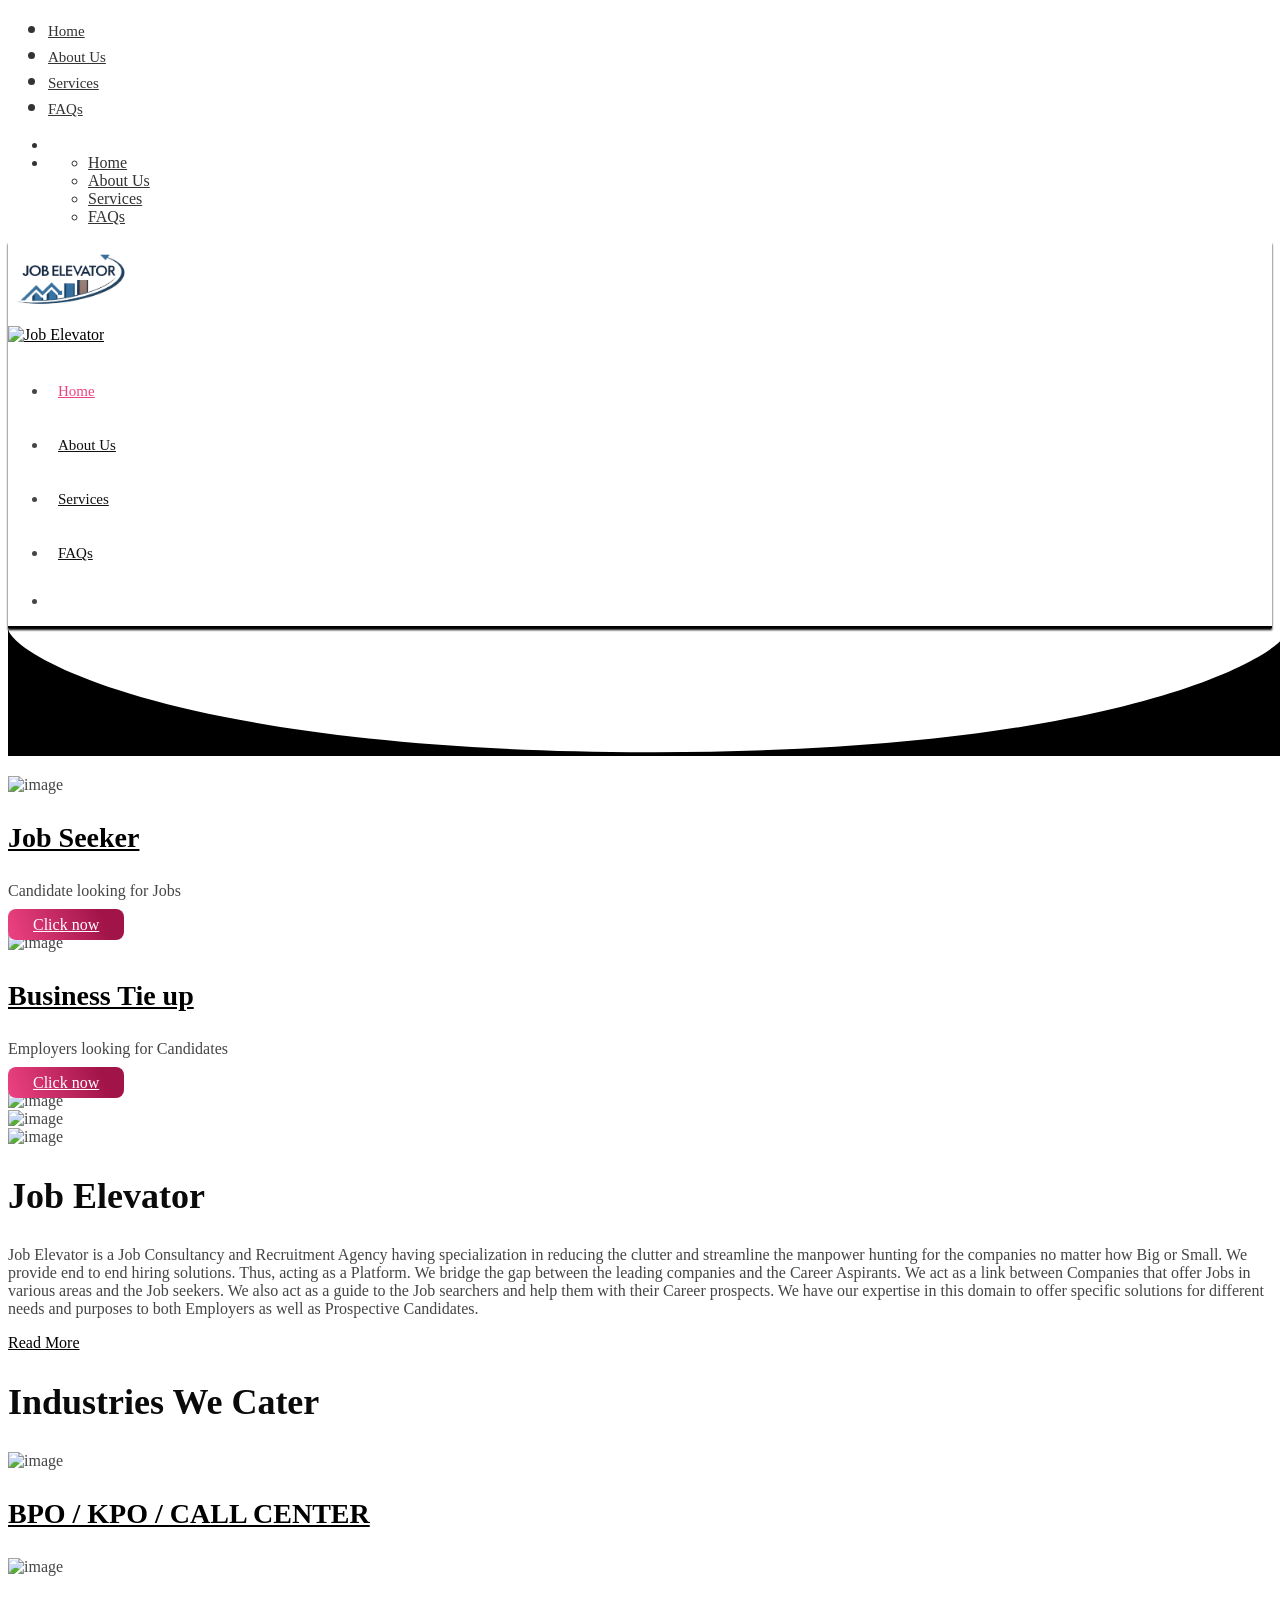
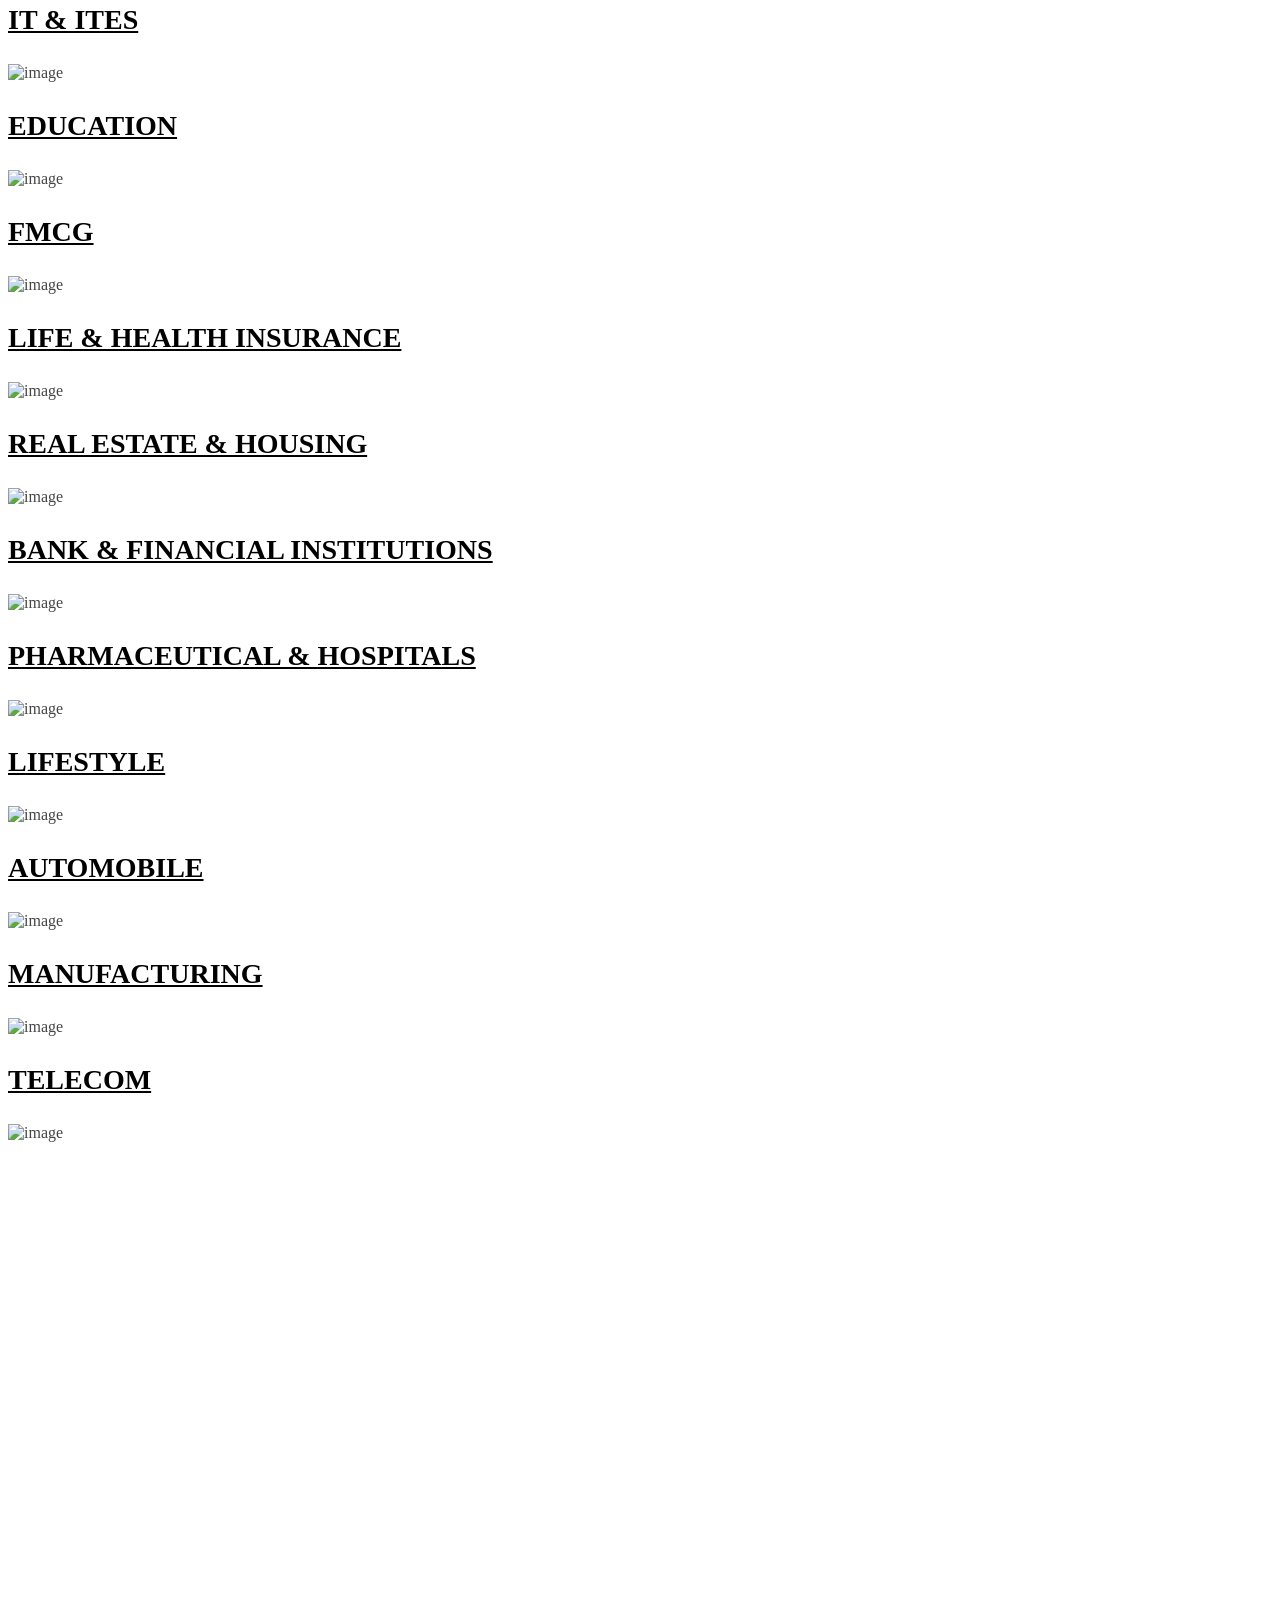
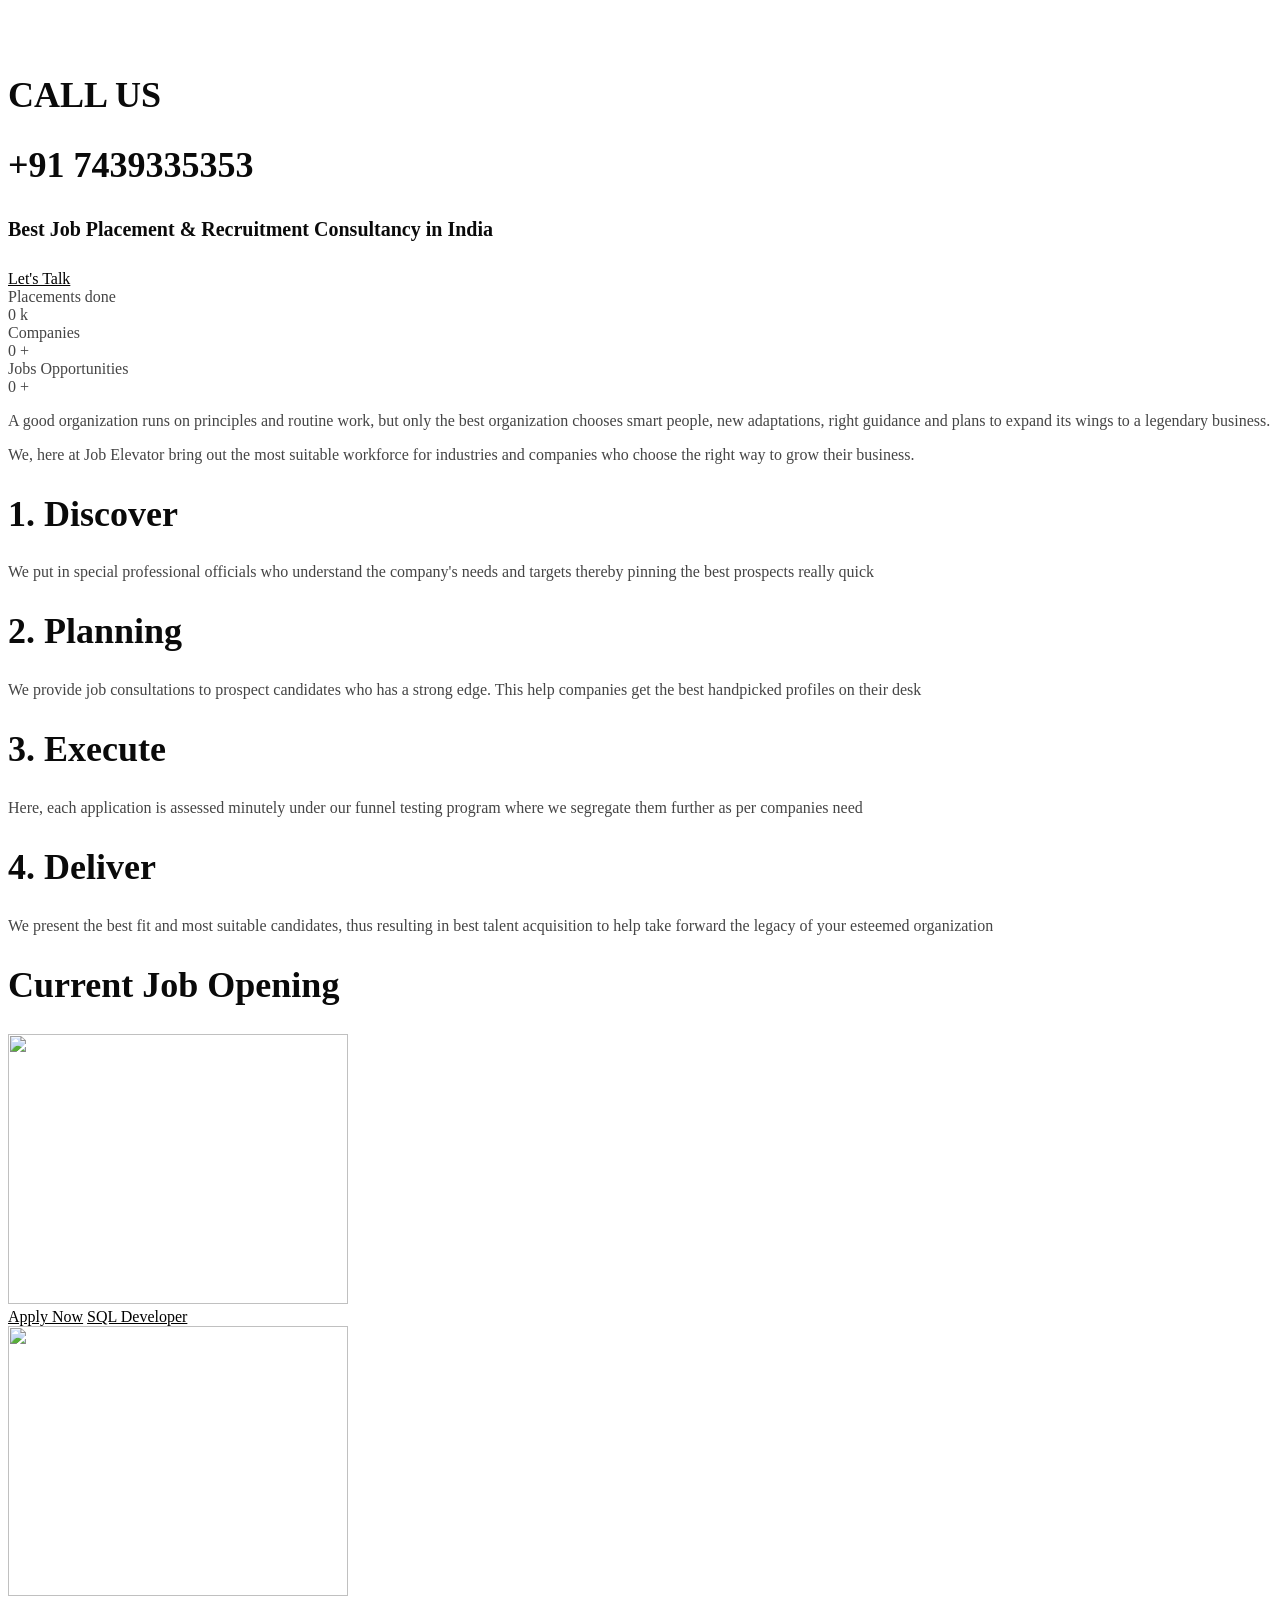
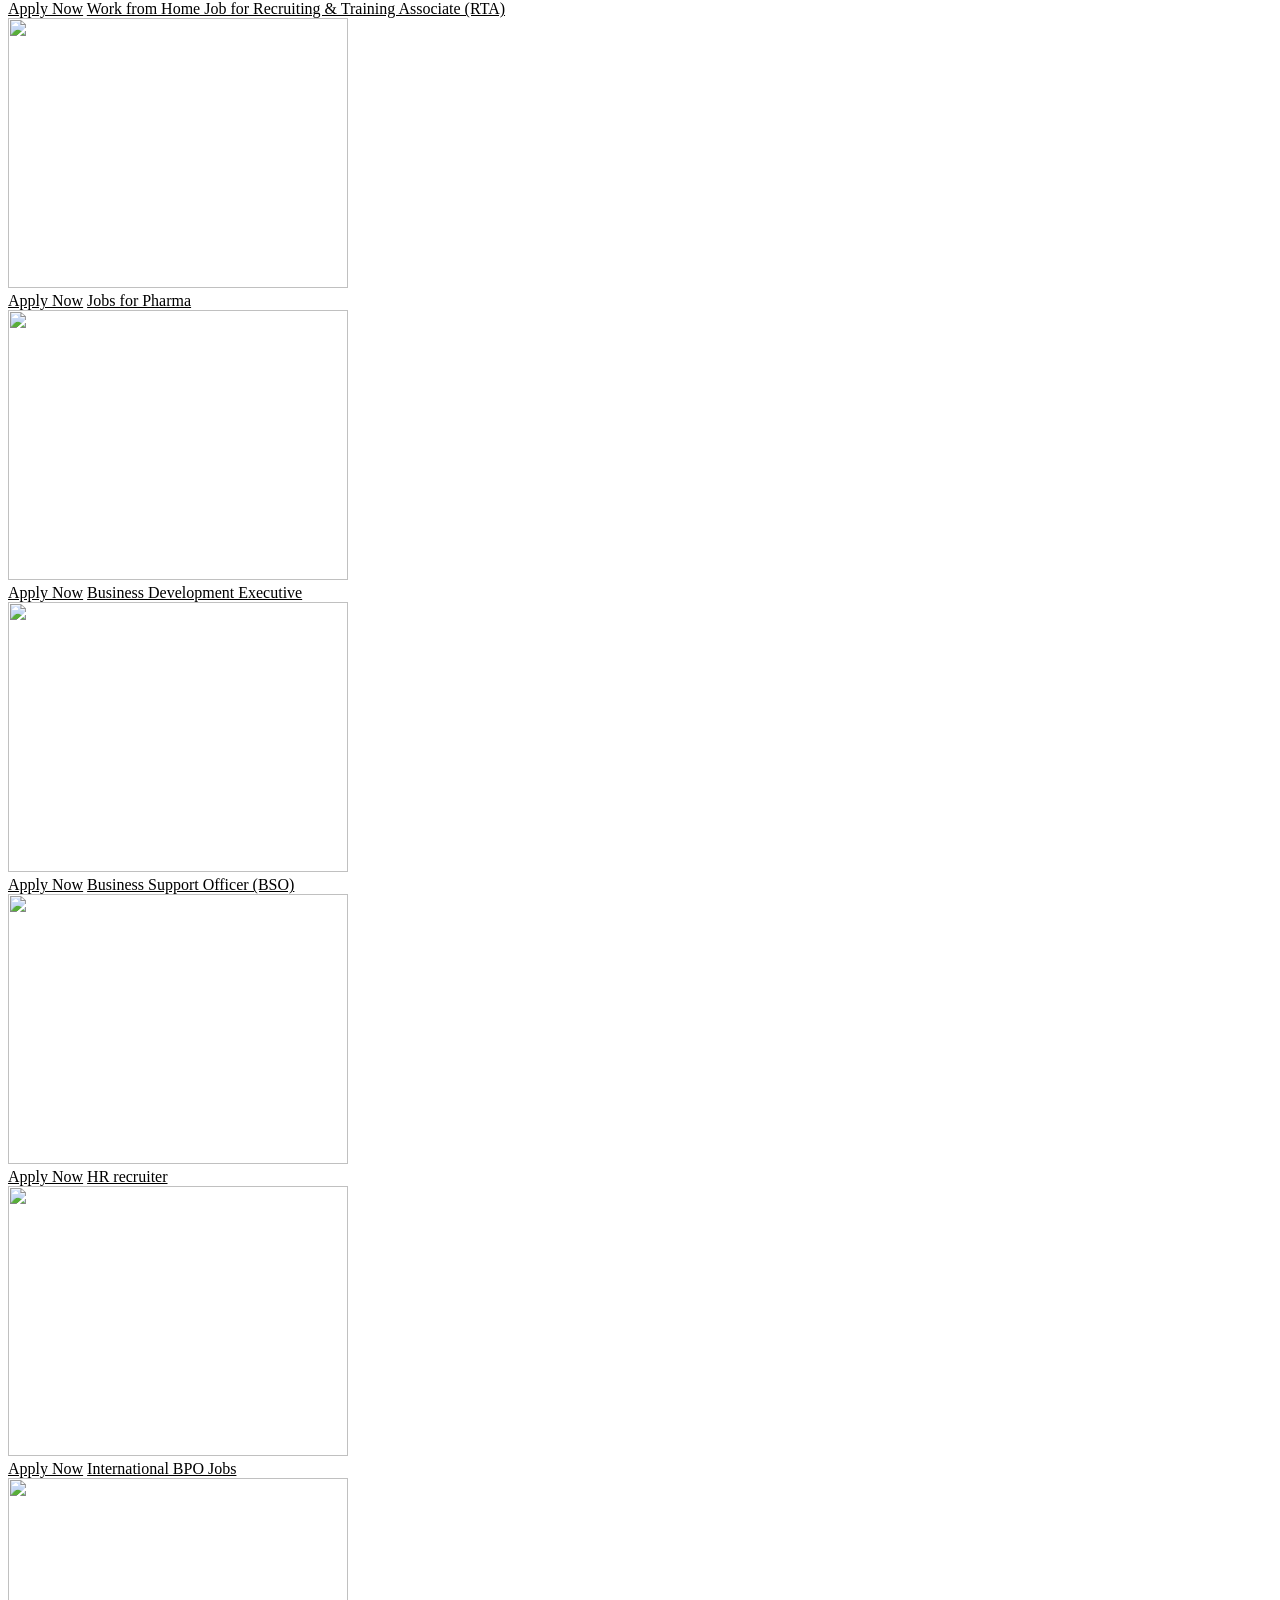
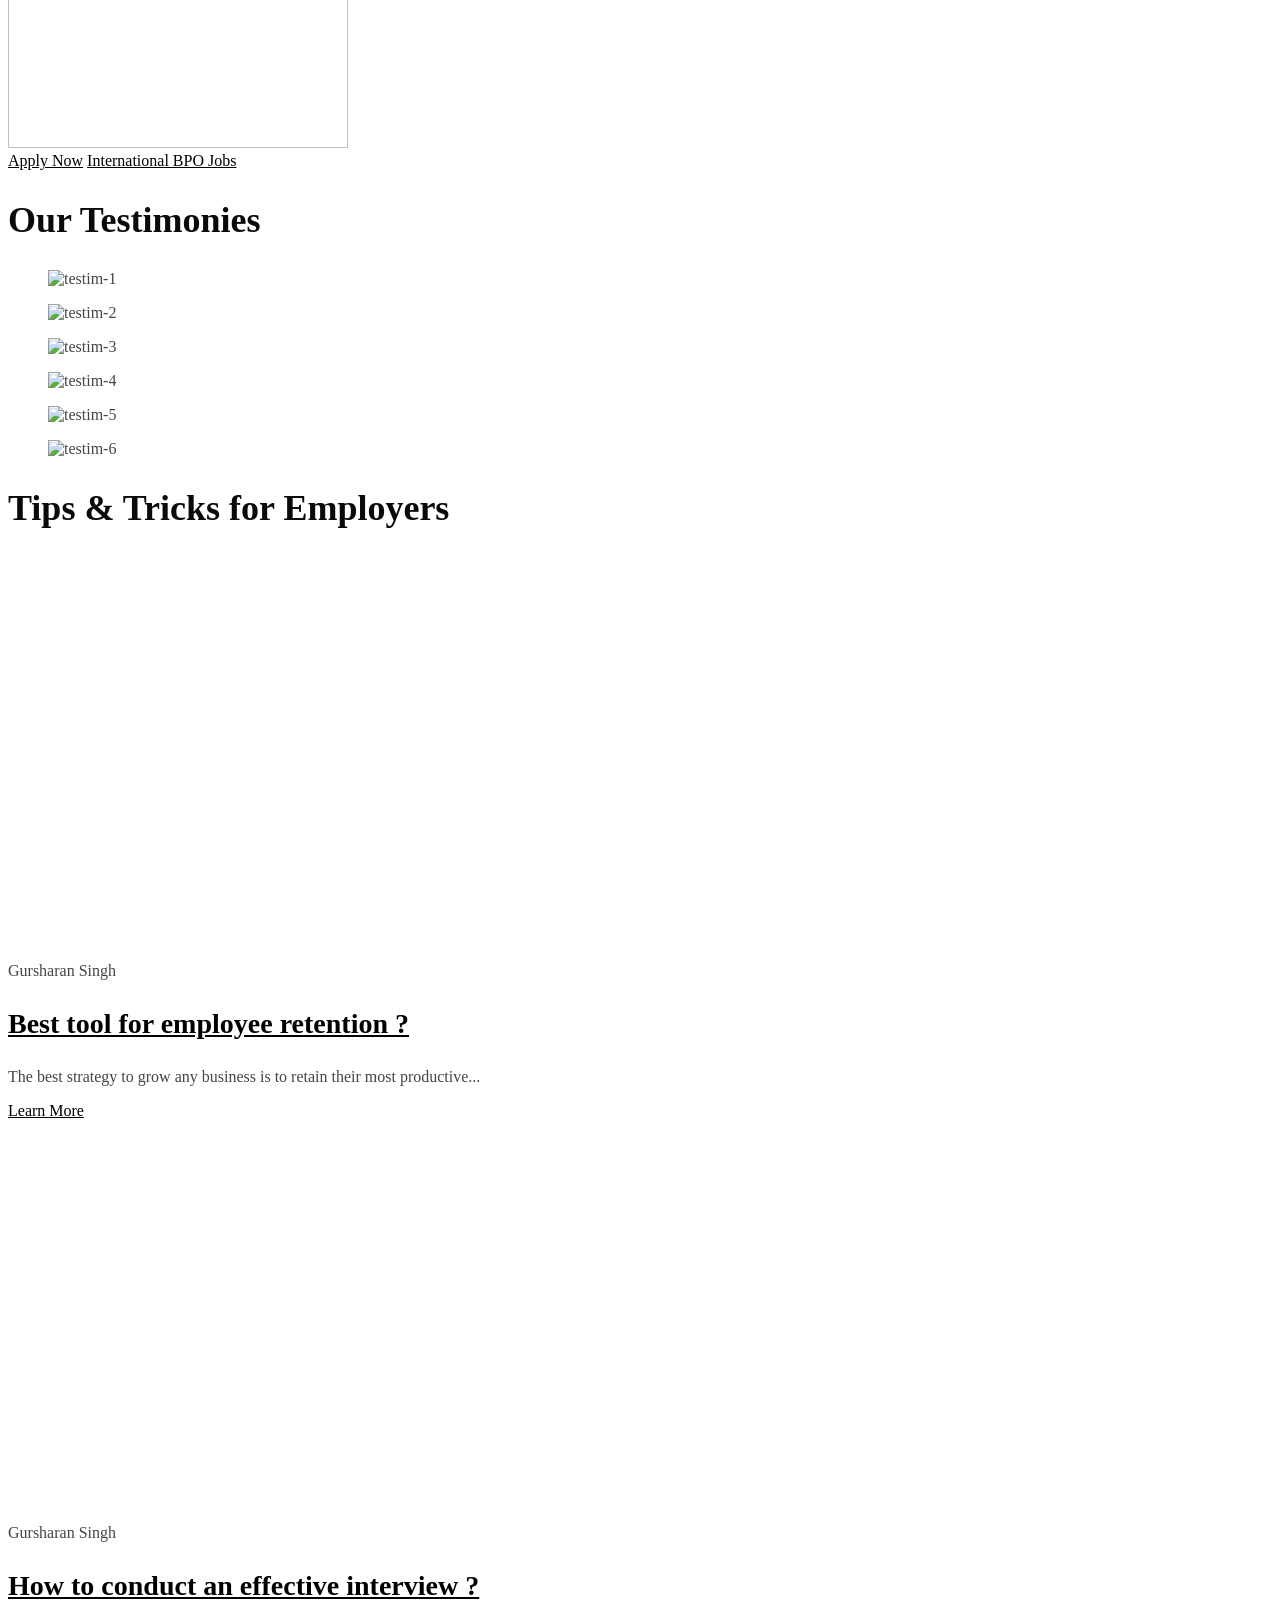
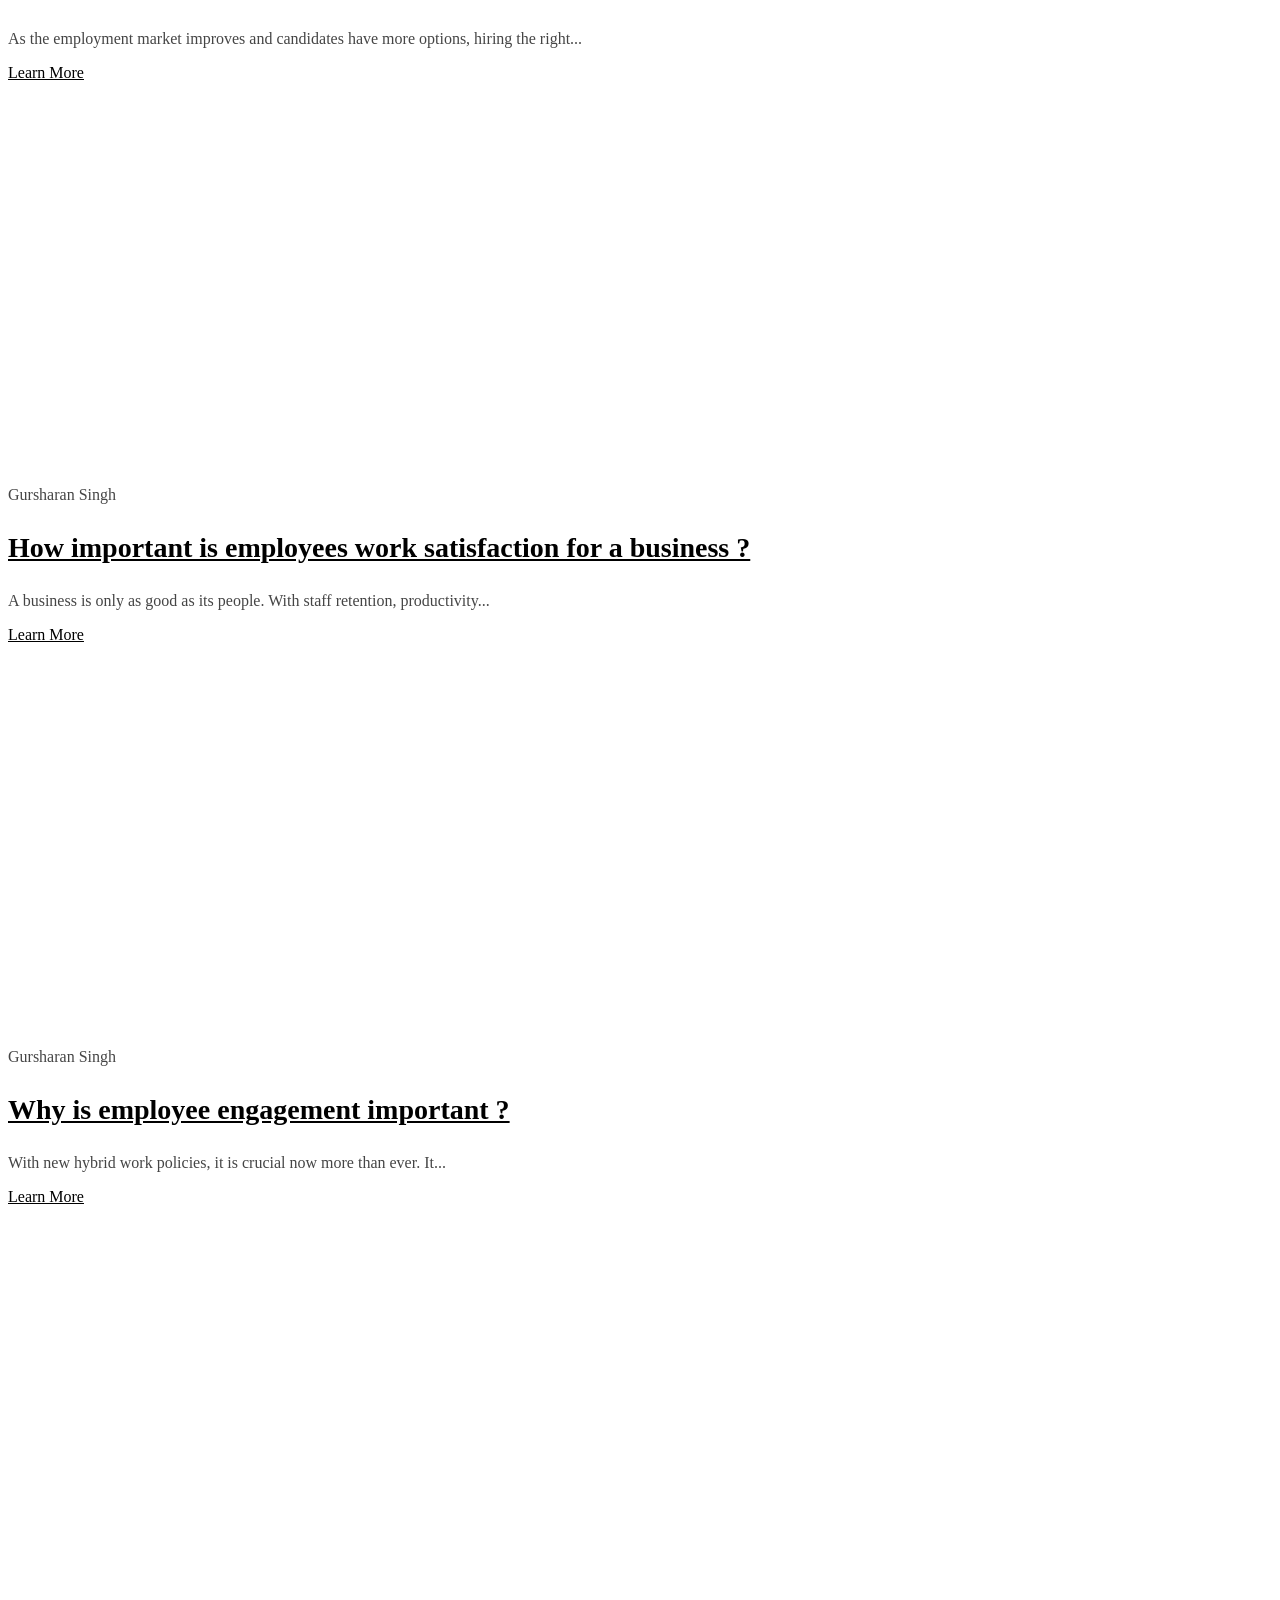
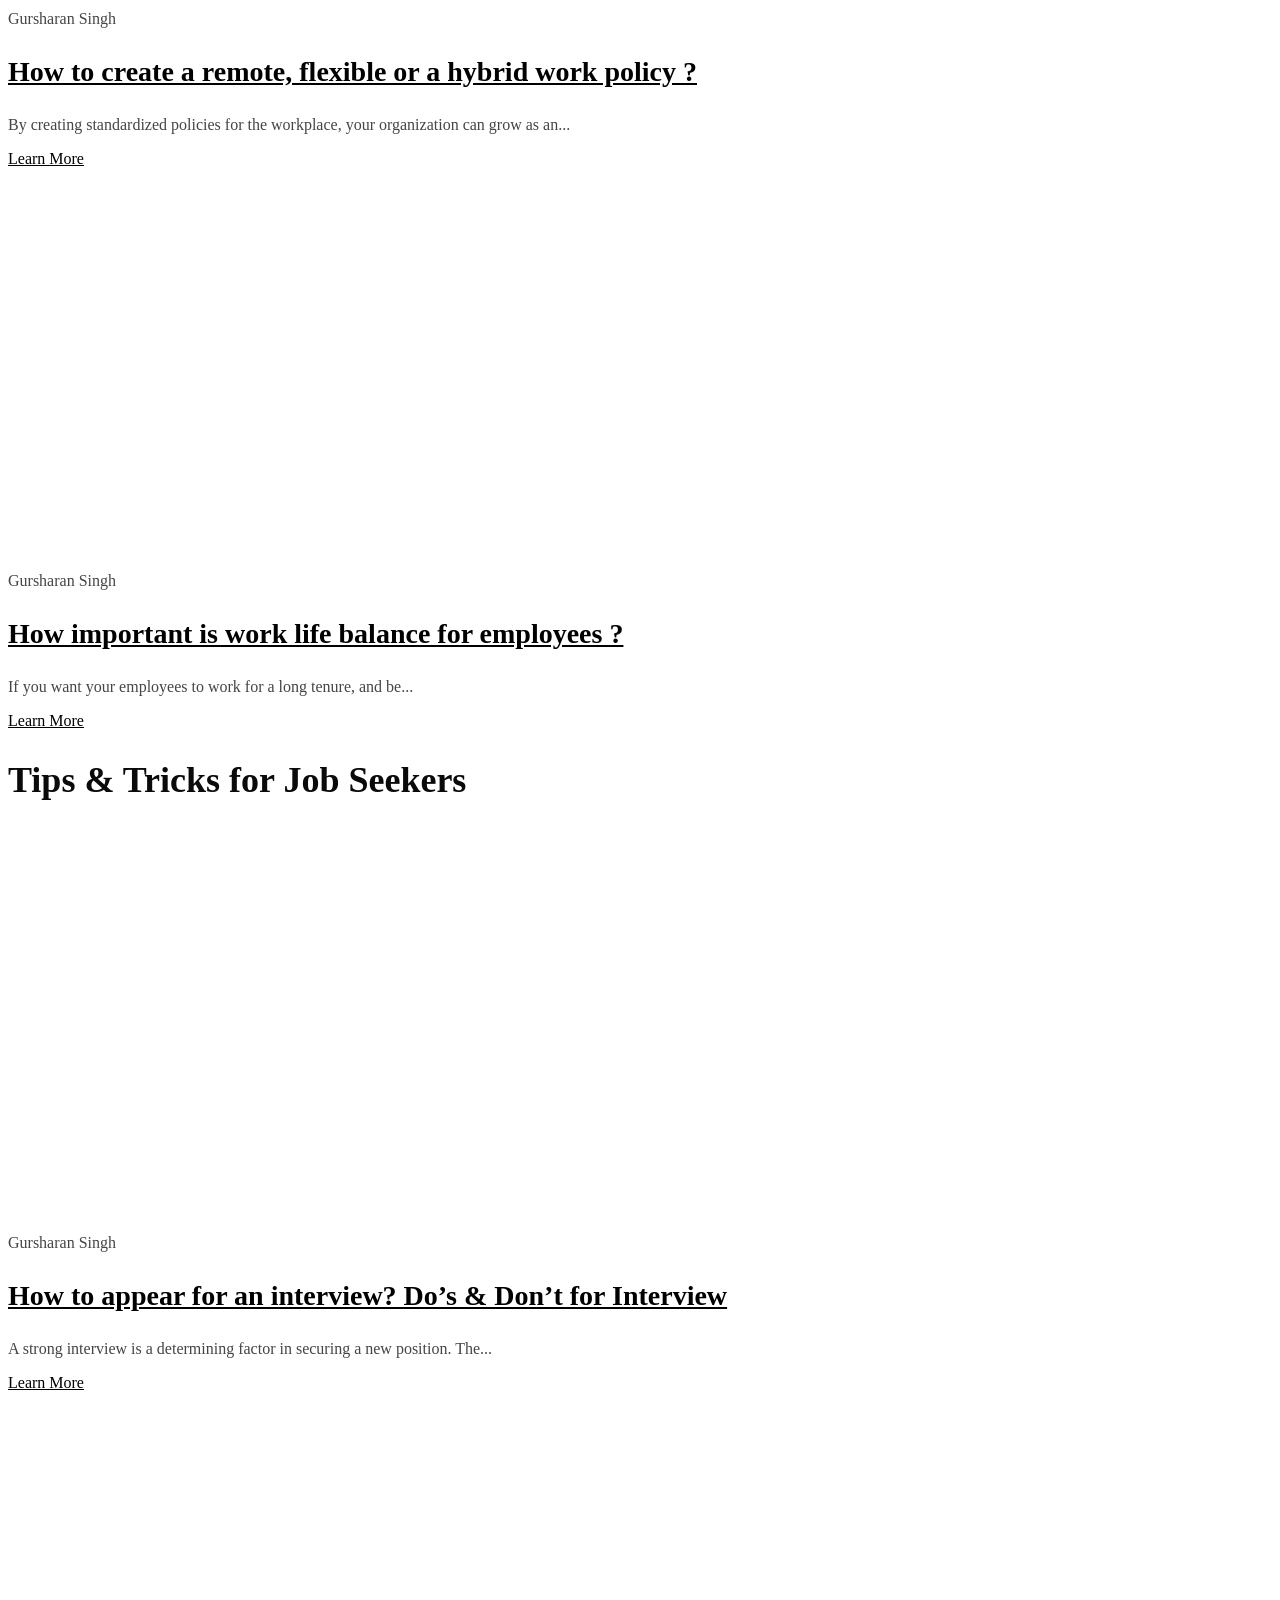
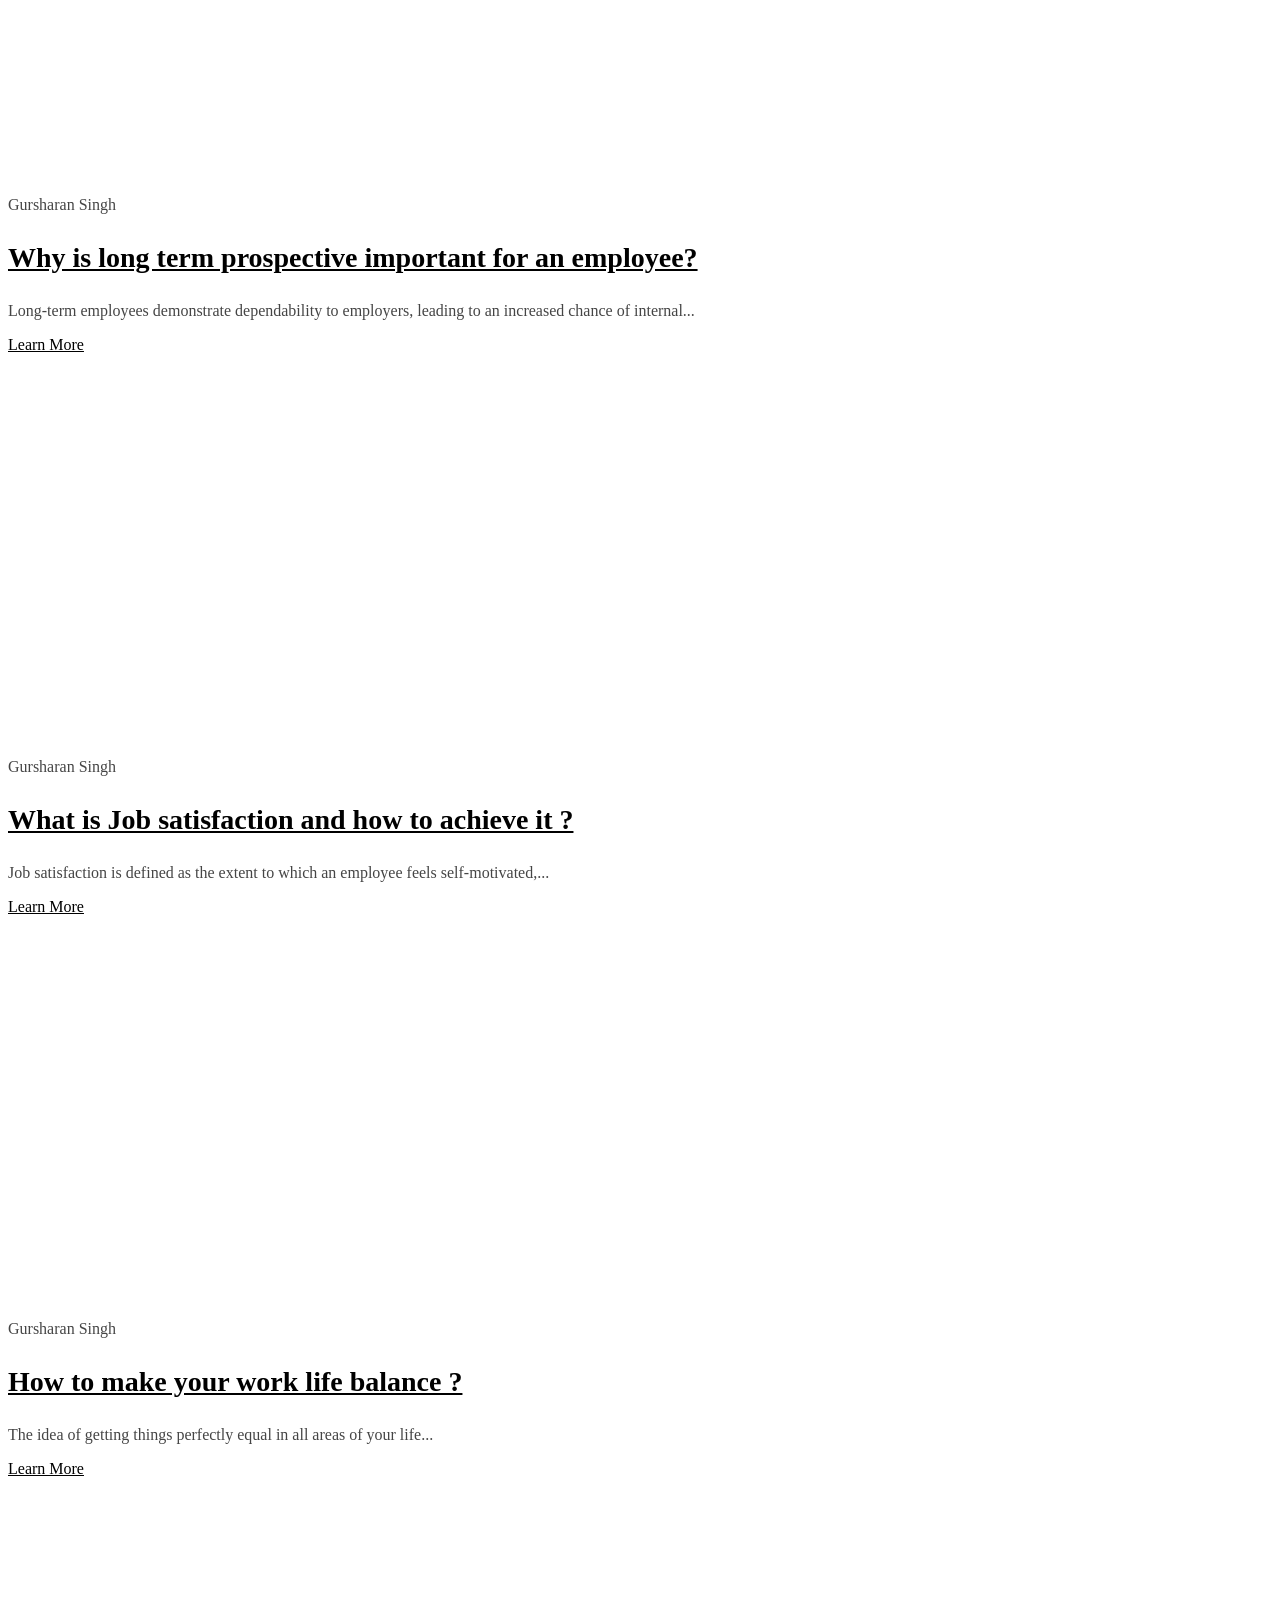
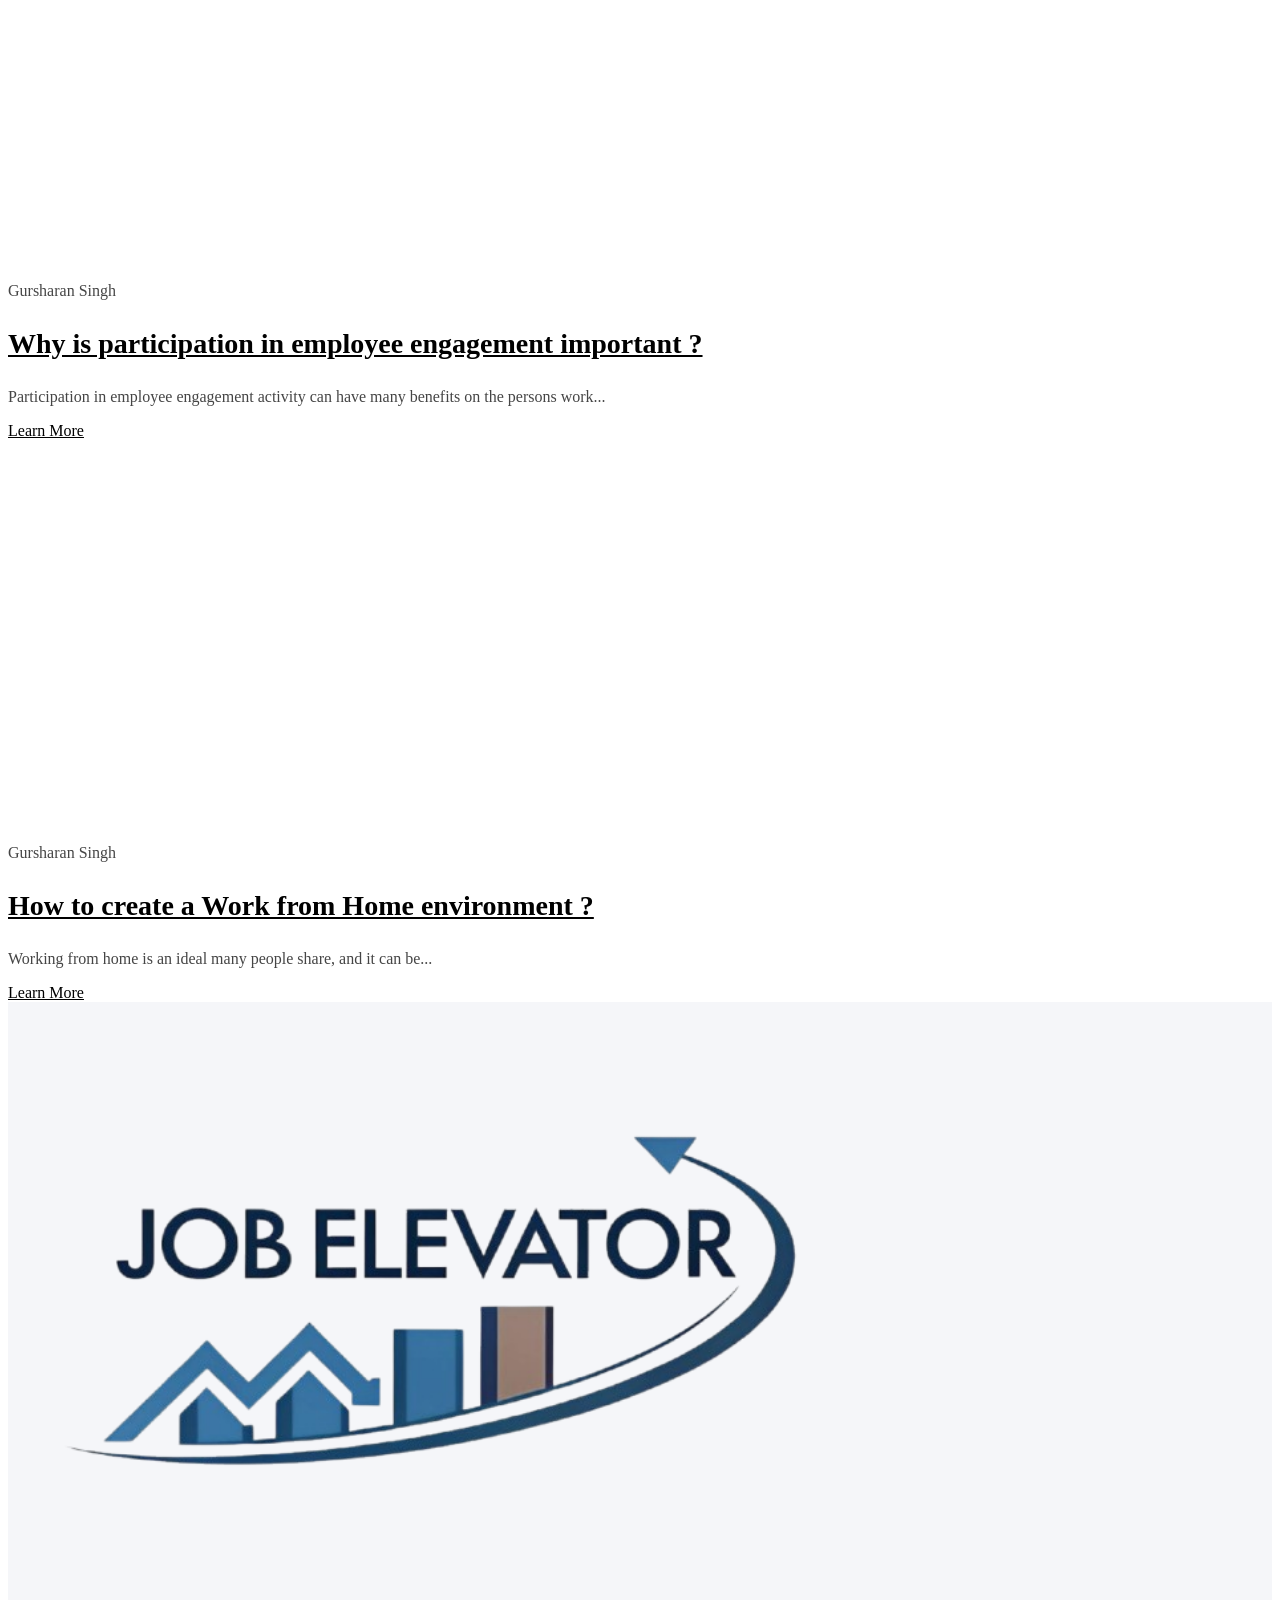
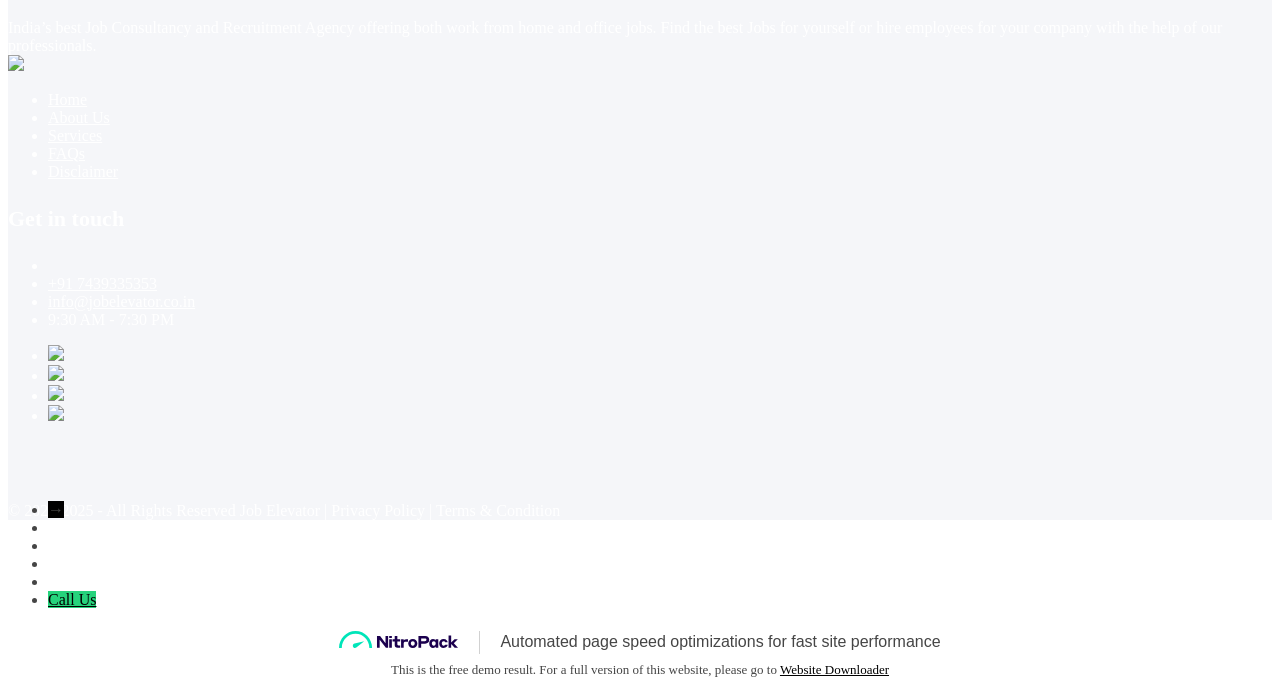
==== index.html @ 7e5a9993 "requiredReplacements" ====
<!DOCTYPE html> <html lang="en-US"> <head>
	<meta http-equiv="Content-Type" content="text/html; charset=UTF-8"/>
<script>if(navigator.userAgent.match(/MSIE|Internet Explorer/i)||navigator.userAgent.match(/Trident\/7\..*?rv:11/i)){var e=document.location.href;if(!e.match(/[?&]nonitro/)){if(e.indexOf("?")==-1){if(e.indexOf("#")==-1){}else{document.location.href=e.replace("#","?nonitro=1#")}}else{if(e.indexOf("#")==-1){}else{document.location.href=e.replace("#","&nonitro=1#")}}}}</script><link rel="preconnect" href="https://www.google.com" /><link rel="preconnect" href="https://www.googletagmanager.com" /><link rel="preconnect" href="https://cdn-ikplgid.nitrocdn.com" /><meta name="viewport" content="width=device-width, initial-scale=1" /><meta name='robots' content='index, follow, max-image-preview:large, max-snippet:-1, max-video-preview:-1' /><title>Job Elevator - Job Consultancy and Recruitment Agency</title>
	<link rel="canonical" href="https://www.careercomfort.co.in" />
<meta name="description" content="Job Elevator is a job consultancy and recruitment agency in Kolkata, India, that provides end-to-end hiring solutions." /><meta property="og:locale" content="en_US" /><meta property="og:type" content="website" /><meta property="og:title" content="Job Elevator - Job Consultancy and Recruitment Agency" /><meta property="og:description" content="Job Elevator is a job consultancy and recruitment agency in Kolkata, India, that provides end-to-end hiring solutions." /><meta property="og:url" content="https://www.careercomfort.co.in/" /><meta property="og:site_name" content="Job Elevator" /><meta property="article:modified_time" content="2024-03-23T13:46:19+00:00" /><meta property="og:image"  /><meta name="twitter:card" content="summary_large_image" /><meta name="generator" content="WordPress 6.7.1" /><meta name="generator" content="Redux 4.5.4" /><meta name="generator" content="Elementor 3.25.11; features: additional_custom_breakpoints, e_optimized_control_loading; settings: css_print_method-external, google_font-enabled, font_display-auto" /><meta name="generator" content="Powered by Slider Revolution 6.7.18 - responsive, Mobile-Friendly Slider Plugin for WordPress with comfortable drag and drop interface." /><meta name="generator" content="NitroPack" /><script>var NPSH,NitroScrollHelper;NPSH=NitroScrollHelper=function(){let e=null;const o=window.sessionStorage.getItem("nitroScrollPos");function t(){let e=JSON.parse(window.sessionStorage.getItem("nitroScrollPos"))||{};if(typeof e!=="object"){e={}}e[document.URL]=window.scrollY;window.sessionStorage.setItem("nitroScrollPos",JSON.stringify(e))}window.addEventListener("scroll",function(){if(e!==null){clearTimeout(e)}e=setTimeout(t,200)},{passive:true});let r={};r.getScrollPos=()=>{if(!o){return 0}const e=JSON.parse(o);return e[document.URL]||0};r.isScrolled=()=>{return r.getScrollPos()>document.documentElement.clientHeight*.5};return r}();</script><script>(function(){var a=false;var e=document.documentElement.classList;var i=navigator.userAgent.toLowerCase();var n=["android","iphone","ipad"];var r=n.length;var o;var d=null;for(var t=0;t<r;t++){o=n[t];if(i.indexOf(o)>-1)d=o;if(e.contains(o)){a=true;e.remove(o)}}if(a&&d){e.add(d);if(d=="iphone"||d=="ipad"){e.add("ios")}}})();</script><script type="text/worker" id="nitro-web-worker">var preloadRequests=0;var remainingCount={};var baseURI="";self.onmessage=function(e){switch(e.data.cmd){case"RESOURCE_PRELOAD":var o=e.data.requestId;remainingCount[o]=0;e.data.resources.forEach(function(e){preload(e,function(o){return function(){console.log(o+" DONE: "+e);if(--remainingCount[o]==0){self.postMessage({cmd:"RESOURCE_PRELOAD",requestId:o})}}}(o));remainingCount[o]++});break;case"SET_BASEURI":baseURI=e.data.uri;break}};async function preload(e,o){if(typeof URL!=="undefined"&&baseURI){try{var a=new URL(e,baseURI);e=a.href}catch(e){console.log("Worker error: "+e.message)}}console.log("Preloading "+e);try{var n=new Request(e,{mode:"no-cors",redirect:"follow"});await fetch(n);o()}catch(a){console.log(a);var r=new XMLHttpRequest;r.responseType="blob";r.onload=o;r.onerror=o;r.open("GET",e,true);r.send()}}</script><script id="nprl">(()=>{if(window.NPRL!=undefined)return;(function(e){var t=e.prototype;t.after||(t.after=function(){var e,t=arguments,n=t.length,r=0,i=this,o=i.parentNode,a=Node,c=String,u=document;if(o!==null){while(r<n){(e=t[r])instanceof a?(i=i.nextSibling)!==null?o.insertBefore(e,i):o.appendChild(e):o.appendChild(u.createTextNode(c(e)));++r}}})})(Element);var e,t;e=t=function(){var t=false;var r=window.URL||window.webkitURL;var i=true;var o=true;var a=2;var c=null;var u=null;var d=window.nitroGtmExcludes!=undefined;var s=d?JSON.parse(atob(window.nitroGtmExcludes)).map(e=>new RegExp(e)):[];var l;var f;var m=null;var v=null;var p=null;var g={touch:["touchmove","touchend"],default:["mousemove","click","keydown","wheel"]};var h=true;var E=[];var y=false;var w=[];var b=0;var S=0;var N=false;var L=0;var R=null;var T=false;var O=false;var A=false;var C=[];var P=[];var I=[];var M=[];var k=false;var x={};var j=new Map;var _="noModule"in HTMLScriptElement.prototype;var B=requestAnimationFrame||mozRequestAnimationFrame||webkitRequestAnimationFrame||msRequestAnimationFrame;function q(e,t){if(!x[e]){x[e]=[]}x[e].push(t)}function D(e,t){if(x[e]){var n=0,r=x[e];for(var n=0;n<r.length;n++){r[n].call(this,t)}}}function H(){(function(e,t){var r=null;var i=function(e){r(e)};var o=null;var a={};var c=null;var u=null;var d=0;e.addEventListener(t,function(r){if(["load","DOMContentLoaded"].indexOf(t)!=-1){if(u){K(function(){e.triggerNitroEvent(t)})}c=true}else if(t=="readystatechange"){d++;n.ogReadyState=d==1?"interactive":"complete";if(u&&u>=d){n.documentReadyState=n.ogReadyState;K(function(){e.triggerNitroEvent(t)})}}});e.addEventListener(t+"Nitro",function(e){if(["load","DOMContentLoaded"].indexOf(t)!=-1){if(!c){e.preventDefault();e.stopImmediatePropagation()}else{}u=true}else if(t=="readystatechange"){u=n.documentReadyState=="interactive"?1:2;if(d<u){e.preventDefault();e.stopImmediatePropagation()}}});switch(t){case"load":o="onload";break;case"readystatechange":o="onreadystatechange";break;case"pageshow":o="onpageshow";break;default:o=null;break}if(o){Object.defineProperty(e,o,{get:function(){return r},set:function(n){if(typeof n!=="function"){r=null;e.removeEventListener(t+"Nitro",i)}else{if(!r){e.addEventListener(t+"Nitro",i)}r=n}}})}Object.defineProperty(e,"addEventListener"+t,{value:function(r){if(r!=t||!n.startedScriptLoading||document.currentScript&&document.currentScript.hasAttribute("nitro-exclude")){}else{arguments[0]+="Nitro"}e.ogAddEventListener.apply(e,arguments);a[arguments[1]]=arguments[0]}});Object.defineProperty(e,"removeEventListener"+t,{value:function(t){var n=a[arguments[1]];arguments[0]=n;e.ogRemoveEventListener.apply(e,arguments)}});Object.defineProperty(e,"triggerNitroEvent"+t,{value:function(t,n){n=n||e;var r=new Event(t+"Nitro",{bubbles:true});r.isNitroPack=true;Object.defineProperty(r,"type",{get:function(){return t},set:function(){}});Object.defineProperty(r,"target",{get:function(){return n},set:function(){}});e.dispatchEvent(r)}});if(typeof e.triggerNitroEvent==="undefined"){(function(){var t=e.addEventListener;var n=e.removeEventListener;Object.defineProperty(e,"ogAddEventListener",{value:t});Object.defineProperty(e,"ogRemoveEventListener",{value:n});Object.defineProperty(e,"addEventListener",{value:function(n){var r="addEventListener"+n;if(typeof e[r]!=="undefined"){e[r].apply(e,arguments)}else{t.apply(e,arguments)}},writable:true});Object.defineProperty(e,"removeEventListener",{value:function(t){var r="removeEventListener"+t;if(typeof e[r]!=="undefined"){e[r].apply(e,arguments)}else{n.apply(e,arguments)}}});Object.defineProperty(e,"triggerNitroEvent",{value:function(t,n){var r="triggerNitroEvent"+t;if(typeof e[r]!=="undefined"){e[r].apply(e,arguments)}}})})()}}).apply(null,arguments)}H(window,"load");H(window,"pageshow");H(window,"DOMContentLoaded");H(document,"DOMContentLoaded");H(document,"readystatechange");try{var U=new Worker(r.createObjectURL(new Blob([document.getElementById("nitro-web-worker").textContent],{type:"text/javascript"})))}catch(e){var U=new Worker("data:text/javascript;base64,"+btoa(document.getElementById("nitro-web-worker").textContent))}U.onmessage=function(e){if(e.data.cmd=="RESOURCE_PRELOAD"){D(e.data.requestId,e)}};if(typeof document.baseURI!=="undefined"){U.postMessage({cmd:"SET_BASEURI",uri:document.baseURI})}var Y=function(e){if(--b==0){K(W)}};var F=function(e){e.target.removeEventListener("load",F);e.target.removeEventListener("error",F);e.target.removeEventListener("nitroTimeout",F);if(e.type!="nitroTimeout"){clearTimeout(e.target.nitroTimeout)}if(--S==0&&b==0){K(X)}};var G=function(e){var t=e.textContent;try{var n=r.createObjectURL(new Blob([t.replace(/^(?:<!--)?(.*?)(?:-->)?$/gm,"$1")],{type:"text/javascript"}))}catch(e){var n="data:text/javascript;base64,"+btoa(t.replace(/^(?:<!--)?(.*?)(?:-->)?$/gm,"$1"))}return n};var W=function(){n.documentReadyState="interactive";document.triggerNitroEvent("readystatechange");document.triggerNitroEvent("DOMContentLoaded");if(window.pageYOffset||window.pageXOffset){window.dispatchEvent(new Event("scroll"))}O=true;K(function(){if(S==0){K(X)}K(Q)})};var X=function(){if(!O||T)return;T=true;R.disconnect();ee();n.documentReadyState="complete";document.triggerNitroEvent("readystatechange");window.triggerNitroEvent("load",document);window.triggerNitroEvent("pageshow",document);if(window.pageYOffset||window.pageXOffset||location.hash){let e=typeof history.scrollRestoration!=="undefined"&&history.scrollRestoration=="auto";if(e&&typeof NPSH!=="undefined"&&NPSH.getScrollPos()>0&&window.pageYOffset>document.documentElement.clientHeight*.5){window.scrollTo(0,NPSH.getScrollPos())}else if(location.hash){try{let e=document.querySelector(location.hash);if(e){e.scrollIntoView()}}catch(e){}}}var e=null;if(a==1){e=er}else{e=ea}K(e)};var K=function(e){setTimeout(e,0)};var J=function(e){if(e.type=="touchend"||e.type=="click"){p=e}};var Q=function(){if(p){setTimeout(function(e){return function(){var t=function(e,t,n){var r=new Event(e,{bubbles:true,cancelable:true});if(e=="click"){r.clientX=t;r.clientY=n}else{r.touches=[{clientX:t,clientY:n}]}return r};var n;if(e.type=="touchend"){var r=e.changedTouches[0];n=document.elementFromPoint(r.clientX,r.clientY);n.dispatchEvent(t("touchstart"),r.clientX,r.clientY);n.dispatchEvent(t("touchend"),r.clientX,r.clientY);n.dispatchEvent(t("click"),r.clientX,r.clientY)}else if(e.type=="click"){n=document.elementFromPoint(e.clientX,e.clientY);n.dispatchEvent(t("click"),e.clientX,e.clientY)}}}(p),150);p=null}};var $=function(e){if(e.tagName=="SCRIPT"&&!e.hasAttribute("data-nitro-for-id")&&!e.hasAttribute("nitro-document-write")||e.tagName=="IMG"&&(e.hasAttribute("src")||e.hasAttribute("srcset"))||e.tagName=="IFRAME"&&e.hasAttribute("src")||e.tagName=="LINK"&&e.hasAttribute("href")&&e.hasAttribute("rel")&&e.getAttribute("rel")=="stylesheet"){if(e.tagName==="IFRAME"&&e.src.indexOf("about:blank")>-1){return}var t="";switch(e.tagName){case"LINK":t=e.href;break;case"IMG":if(M.indexOf(e)>-1)return;t=e.srcset||e.src;break;default:t=e.src;break}var n=e.getAttribute("type");if(!t&&e.tagName!=="SCRIPT")return;if((e.tagName=="IMG"||e.tagName=="LINK")&&(t.indexOf("data:")===0||t.indexOf("blob:")===0))return;if(e.tagName=="SCRIPT"&&n&&n!=="text/javascript"&&n!=="application/javascript"){if(n!=="module"||!_)return}if(e.tagName==="SCRIPT"){if(M.indexOf(e)>-1)return;if(e.noModule&&_){return}let t=null;if(document.currentScript){if(document.currentScript.src&&document.currentScript.src.indexOf("googletagmanager")>-1){t=document.currentScript}if(document.currentScript.hasAttribute("data-nitro-gtm-id")){e.setAttribute("data-nitro-gtm-id",document.currentScript.getAttribute("data-nitro-gtm-id"))}}else if(window.nitroCurrentScript){if(window.nitroCurrentScript.src&&window.nitroCurrentScript.src.indexOf("googletagmanager")>-1){t=window.nitroCurrentScript}}if(t&&d){let n=false;for(const t of s){n=e.src?t.test(e.src):t.test(e.textContent);if(n){break}}if(!n){e.type="text/googletagmanagerscript";let n=t.hasAttribute("data-nitro-gtm-id")?t.getAttribute("data-nitro-gtm-id"):t.id;if(!j.has(n)){j.set(n,[])}let r=j.get(n);r.push(e);return}}if(!e.src){if(e.textContent.length>0){e.textContent+="\n;if(document.currentScript.nitroTimeout) {clearTimeout(document.currentScript.nitroTimeout);}; setTimeout(function() { this.dispatchEvent(new Event('load')); }.bind(document.currentScript), 0);"}else{return}}else{}M.push(e)}if(!e.hasOwnProperty("nitroTimeout")){S++;e.addEventListener("load",F,true);e.addEventListener("error",F,true);e.addEventListener("nitroTimeout",F,true);e.nitroTimeout=setTimeout(function(){console.log("Resource timed out",e);e.dispatchEvent(new Event("nitroTimeout"))},5e3)}}};var V=function(e){if(e.hasOwnProperty("nitroTimeout")&&e.nitroTimeout){clearTimeout(e.nitroTimeout);e.nitroTimeout=null;e.dispatchEvent(new Event("nitroTimeout"))}};document.documentElement.addEventListener("load",function(e){if(e.target.tagName=="SCRIPT"||e.target.tagName=="IMG"){M.push(e.target)}},true);document.documentElement.addEventListener("error",function(e){if(e.target.tagName=="SCRIPT"||e.target.tagName=="IMG"){M.push(e.target)}},true);var z=["appendChild","replaceChild","insertBefore","prepend","append","before","after","replaceWith","insertAdjacentElement"];var Z=function(){if(d){window._nitro_setTimeout=window.setTimeout;window.setTimeout=function(e,t,...n){let r=document.currentScript||window.nitroCurrentScript;if(!r||r.src&&r.src.indexOf("googletagmanager")==-1){return window._nitro_setTimeout.call(window,e,t,...n)}return window._nitro_setTimeout.call(window,function(e,t){return function(...n){window.nitroCurrentScript=e;t(...n)}}(r,e),t,...n)}}z.forEach(function(e){HTMLElement.prototype["og"+e]=HTMLElement.prototype[e];HTMLElement.prototype[e]=function(...t){if(this.parentNode||this===document.documentElement){switch(e){case"replaceChild":case"insertBefore":t.pop();break;case"insertAdjacentElement":t.shift();break}t.forEach(function(e){if(!e)return;if(e.tagName=="SCRIPT"){$(e)}else{if(e.children&&e.children.length>0){e.querySelectorAll("script").forEach($)}}})}return this["og"+e].apply(this,arguments)}})};var ee=function(){if(d&&typeof window._nitro_setTimeout==="function"){window.setTimeout=window._nitro_setTimeout}z.forEach(function(e){HTMLElement.prototype[e]=HTMLElement.prototype["og"+e]})};var et=async function(){if(o){es(l);es(J);if(m){clearTimeout(m);m=null}}if(L===1){N=true;return}else if(L===0){L=-1}n.startedScriptLoading=true;Object.defineProperty(document,"readyState",{get:function(){return n.documentReadyState},set:function(){}});var e=document.documentElement;var t={attributes:true,attributeFilter:["src"],childList:true,subtree:true};R=new MutationObserver(function(e,t){e.forEach(function(e){if(e.type=="childList"&&e.addedNodes.length>0){e.addedNodes.forEach(function(e){if(!document.documentElement.contains(e)){return}if(e.tagName=="IMG"||e.tagName=="IFRAME"||e.tagName=="LINK"){$(e)}})}if(e.type=="childList"&&e.removedNodes.length>0){e.removedNodes.forEach(function(e){if(e.tagName=="IFRAME"||e.tagName=="LINK"){V(e)}})}if(e.type=="attributes"){var t=e.target;if(!document.documentElement.contains(t)){return}if(t.tagName=="IFRAME"||t.tagName=="LINK"||t.tagName=="IMG"||t.tagName=="SCRIPT"){$(t)}}})});R.observe(e,t);if(!d){Z()}await Promise.all(C);var r=w.shift();var i=null;var a=false;while(r){var c;var u=JSON.parse(atob(r.meta));var s=u.delay;if(r.type=="inline"){var f=document.getElementById(r.id);if(f){f.remove()}else{r=w.shift();continue}c=G(f);if(c===false){r=w.shift();continue}}else{c=r.src}if(!a&&r.type!="inline"&&(typeof u.attributes.async!="undefined"||typeof u.attributes.defer!="undefined")){if(i===null){i=r}else if(i===r){a=true}if(!a){w.push(r);r=w.shift();continue}}var v=document.createElement("script");v.src=c;v.setAttribute("data-nitro-for-id",r.id);for(var p in u.attributes){try{if(u.attributes[p]===false){v.setAttribute(p,"")}else{v.setAttribute(p,u.attributes[p])}}catch(e){console.log("Error while setting script attribute",v,e)}}v.async=false;if(u.canonicalLink!=""&&Object.getOwnPropertyDescriptor(v,"src")?.configurable!==false){(e=>{Object.defineProperty(v,"src",{get:function(){return e.canonicalLink},set:function(){}})})(u)}if(s){setTimeout((function(e,t){var n=document.querySelector("[data-nitro-marker-id='"+t+"']");if(n){n.after(e)}else{document.head.appendChild(e)}}).bind(null,v,r.id),s)}else{v.addEventListener("load",Y);v.addEventListener("error",Y);if(!v.noModule||!_){b++}var g=document.querySelector("[data-nitro-marker-id='"+r.id+"']");if(g){K(function(e,t){return function(){e.after(t)}}(g,v))}else{K(function(e){return function(){document.head.appendChild(e)}}(v))}}r=w.shift()}};var en=function(){var e=document.getElementById("nitro-deferred-styles");var t=document.createElement("div");t.innerHTML=e.textContent;return t};var er=async function(e){isPreload=e&&e.type=="NitroPreload";if(!isPreload){L=-1;h=false;if(o){es(l);es(J);if(m){clearTimeout(m);m=null}}}if(y===false){var t=en();let e=t.querySelectorAll('style,link[rel="stylesheet"]');y=e.length;if(y){let e=document.getElementById("nitro-deferred-styles-marker");e.replaceWith.apply(e,t.childNodes)}else if(isPreload){K(ec)}else{eu()}}else if(y===0&&!isPreload){eu()}};var ei=function(){var e=en();var t=e.childNodes;var n;var r=[];for(var i=0;i<t.length;i++){n=t[i];if(n.href){r.push(n.href)}}var o="css-preload";q(o,function(e){er(new Event("NitroPreload"))});if(r.length){U.postMessage({cmd:"RESOURCE_PRELOAD",resources:r,requestId:o})}else{K(function(){D(o)})}};var eo=function(){if(L===-1)return;L=1;var e=[];var t,n;for(var r=0;r<w.length;r++){t=w[r];if(t.type!="inline"){if(t.src){n=JSON.parse(atob(t.meta));if(n.delay)continue;if(n.attributes.type&&n.attributes.type=="module"&&!_)continue;e.push(t.src)}}}if(e.length){var i="js-preload";q(i,function(e){L=2;if(N){K(et)}});U.postMessage({cmd:"RESOURCE_PRELOAD",resources:e,requestId:i})}};var ea=function(){while(P.length){style=P.shift();if(style.hasAttribute("nitropack-onload")){style.setAttribute("onload",style.getAttribute("nitropack-onload"));K(function(e){return function(){e.dispatchEvent(new Event("load"))}}(style))}}while(I.length){style=I.shift();if(style.hasAttribute("nitropack-onerror")){style.setAttribute("onerror",style.getAttribute("nitropack-onerror"));K(function(e){return function(){e.dispatchEvent(new Event("error"))}}(style))}}};var ec=function(){if(!k){if(i){K(function(){var e=document.getElementById("nitro-critical-css");if(e){e.remove()}})}k=true;onStylesLoadEvent=new Event("NitroStylesLoaded");onStylesLoadEvent.isNitroPack=true;window.dispatchEvent(onStylesLoadEvent)}};var eu=function(){if(a==2){K(et)}else{ea()}};var ed=function(e){f.forEach(function(t){document.addEventListener(t,e,true)})};var es=function(e){f.forEach(function(t){document.removeEventListener(t,e,true)})};if(d){Z()}return{setAutoRemoveCriticalCss:function(e){i=e},registerScript:function(e,t,n){w.push({type:"remote",src:e,id:t,meta:n})},registerInlineScript:function(e,t){w.push({type:"inline",id:e,meta:t})},registerStyle:function(e,t,n){E.push({href:e,rel:t,media:n})},onLoadStyle:function(e){P.push(e);if(y!==false&&--y==0){K(ec);if(h){h=false}else{eu()}}},onErrorStyle:function(e){I.push(e);if(y!==false&&--y==0){K(ec);if(h){h=false}else{eu()}}},loadJs:function(e,t){if(!e.src){var n=G(e);if(n!==false){e.src=n;e.textContent=""}}if(t){K(function(e,t){return function(){e.after(t)}}(t,e))}else{K(function(e){return function(){document.head.appendChild(e)}}(e))}},loadQueuedResources:async function(){window.dispatchEvent(new Event("NitroBootStart"));if(v){clearTimeout(v);v=null}window.removeEventListener("load",e.loadQueuedResources);l=a==1?et:er;if(!o||p){K(l)}else{if(navigator.userAgent.indexOf(" Edge/")==-1){ei();q("css-preload",eo)}ed(l);if(u){if(c){m=setTimeout(l,c)}}else{}}},fontPreload:function(e){var t="critical-fonts";q(t,function(e){document.getElementById("nitro-critical-fonts").type="text/css"});U.postMessage({cmd:"RESOURCE_PRELOAD",resources:e,requestId:t})},boot:function(){if(t)return;t=true;A=typeof NPSH!=="undefined"&&NPSH.isScrolled();let n=document.prerendering;if(location.hash||A||n){o=false}f=g.default.concat(g.touch);v=setTimeout(e.loadQueuedResources,1500);ed(J);if(A){e.loadQueuedResources()}else{window.addEventListener("load",e.loadQueuedResources)}},addPrerequisite:function(e){C.push(e)},getTagManagerNodes:function(e){if(!e)return j;return j.get(e)??[]}}}();var n,r;n=r=function(){var t=document.write;return{documentWrite:function(n,r){if(n&&n.hasAttribute("nitro-exclude")){return t.call(document,r)}var i=null;if(n.documentWriteContainer){i=n.documentWriteContainer}else{i=document.createElement("span");n.documentWriteContainer=i}var o=null;if(n){if(n.hasAttribute("data-nitro-for-id")){o=document.querySelector('template[data-nitro-marker-id="'+n.getAttribute("data-nitro-for-id")+'"]')}else{o=n}}i.innerHTML+=r;i.querySelectorAll("script").forEach(function(e){e.setAttribute("nitro-document-write","")});if(!i.parentNode){if(o){o.parentNode.insertBefore(i,o)}else{document.body.appendChild(i)}}var a=document.createElement("span");a.innerHTML=r;var c=a.querySelectorAll("script");if(c.length){c.forEach(function(t){var n=t.getAttributeNames();var r=document.createElement("script");n.forEach(function(e){r.setAttribute(e,t.getAttribute(e))});r.async=false;if(!t.src&&t.textContent){r.textContent=t.textContent}e.loadJs(r,o)})}},TrustLogo:function(e,t){var n=document.getElementById(e);var r=document.createElement("img");r.src=t;n.parentNode.insertBefore(r,n)},documentReadyState:"loading",ogReadyState:document.readyState,startedScriptLoading:false,loadScriptDelayed:function(e,t){setTimeout(function(){var t=document.createElement("script");t.src=e;document.head.appendChild(t)},t)}}}();document.write=function(e){n.documentWrite(document.currentScript,e)};document.writeln=function(e){n.documentWrite(document.currentScript,e+"\n")};window.NPRL=e;window.NitroResourceLoader=t;window.NPh=n;window.NitroPackHelper=r})();</script><template id="nitro-deferred-styles-marker"></template><link rel="preload" href="s/livvic/v14/rnCr-x1S2hzjrlffC9M2knjsS_ulYHs.woff" as="font" type="font/woff2" crossorigin class="nitro-font-preload" /><link rel="preload" href="s/livvic/v14/rnCr-x1S2hzjrlffC9M3knjsS_ulYHs.woff" as="font" type="font/woff2" crossorigin class="nitro-font-preload" /><style id="nitro-fonts">@font-face{font-family:"Font Awesome 5 Brands";font-style:normal;font-weight:normal;font-display:swap;src:url("CBnPWTxXvlQldqPwhUtLUzGDtuHrPyuF/assets/static/source/rev-07d5d90/careercomfort.co.in/wp-content/plugins/rselements/assets/webfonts/fa-brands-400.woff") format("woff2");}@font-face{font-family:"Font Awesome 5 Free";font-style:normal;font-weight:900;font-display:swap;src:url("CBnPWTxXvlQldqPwhUtLUzGDtuHrPyuF/assets/static/source/rev-07d5d90/careercomfort.co.in/wp-content/plugins/rselements/assets/webfonts/fa-solid-900.woff") format("woff2");}@font-face{font-family:"Flaticon";font-weight:normal;font-style:normal;src:url("CBnPWTxXvlQldqPwhUtLUzGDtuHrPyuF/assets/static/source/rev-07d5d90/careercomfort.co.in/wp-content/plugins/rselements/assets/fonts/Flaticon.woff") format("woff2");font-display:swap;}@font-face{font-family:"Flaticon";src:url("CBnPWTxXvlQldqPwhUtLUzGDtuHrPyuF/assets/images/optimized/rev-1b4aa66/careercomfort.co.in/wp-content/plugins/rselements/assets/fonts/Flaticon.svg") format("svg");font-display:swap;}@font-face{font-family:"Font Awesome 5 Brands";font-style:normal;font-weight:normal;font-display:swap;src:url("CBnPWTxXvlQldqPwhUtLUzGDtuHrPyuF/assets/static/source/rev-07d5d90/careercomfort.co.in/wp-content/themes/braintech/assets/webfonts/fa-brands-400.woff") format("woff2");}@font-face{font-family:"Font Awesome 5 Free";font-style:normal;font-weight:400;font-display:swap;src:url("CBnPWTxXvlQldqPwhUtLUzGDtuHrPyuF/assets/static/source/rev-07d5d90/careercomfort.co.in/wp-content/themes/braintech/assets/webfonts/fa-regular-400.woff") format("woff2");}@font-face{font-family:"Font Awesome 5 Free";font-style:normal;font-weight:900;font-display:swap;src:url("CBnPWTxXvlQldqPwhUtLUzGDtuHrPyuF/assets/static/source/rev-07d5d90/careercomfort.co.in/wp-content/themes/braintech/assets/webfonts/fa-solid-900.woff") format("woff2");}@font-face{font-family:"FontAwesome";font-weight:normal;font-style:normal;src:url("fonts/fonts/3e6eb37f30ca47e1f854d23f3eb21bc6.fontawesome-webfont.woff") format("woff2");font-display:swap;}@font-face{font-family:Flaticon;font-weight:400;font-style:normal;font-display:swap;src:url("CBnPWTxXvlQldqPwhUtLUzGDtuHrPyuF/assets/static/source/rev-07d5d90/careercomfort.co.in/wp-content/themes/braintech/assets/fonts/Flaticon.ttf") format("truetype");}@font-face{font-family:Flaticon;src:url("https://www.careercomfort.co.in/wp-content/themes/braintech/assets/css/Flaticon.svg#Flaticon") format("svg");font-display:swap;}@font-face{font-family:"Livvic";font-style:normal;font-weight:100;font-display:swap;src:url("https://fonts.gstatic.com/s/livvic/v14/rnCr-x1S2hzjrlffC9M2knjsS_ulYHs.woff2") format("woff2");unicode-range:U+0102-0103,U+0110-0111,U+0128-0129,U+0168-0169,U+01A0-01A1,U+01AF-01B0,U+0300-0301,U+0303-0304,U+0308-0309,U+0323,U+0329,U+1EA0-1EF9,U+20AB;}@font-face{font-family:"Livvic";font-style:normal;font-weight:100;font-display:swap;src:url("https://fonts.gstatic.com/s/livvic/v14/rnCr-x1S2hzjrlffC9M3knjsS_ulYHs.woff2") format("woff2");unicode-range:U+0100-02AF,U+0304,U+0308,U+0329,U+1E00-1E9F,U+1EF2-1EFF,U+2020,U+20A0-20AB,U+20AD-20C0,U+2113,U+2C60-2C7F,U+A720-A7FF;}@font-face{font-family:"Livvic";font-style:normal;font-weight:100;font-display:swap;src:url("s/livvic/v14/rnCr-x1S2hzjrlffC9M5knjsS_ul.woff") format("woff2");unicode-range:U+0000-00FF,U+0131,U+0152-0153,U+02BB-02BC,U+02C6,U+02DA,U+02DC,U+0304,U+0308,U+0329,U+2000-206F,U+2074,U+20AC,U+2122,U+2191,U+2193,U+2212,U+2215,U+FEFF,U+FFFD;}@font-face{font-family:"Livvic";font-style:normal;font-weight:300;font-display:swap;src:url("s/livvic/v14/rnCq-x1S2hzjrlffw8Euul3DY_GtWEIJ.woff") format("woff2");unicode-range:U+0102-0103,U+0110-0111,U+0128-0129,U+0168-0169,U+01A0-01A1,U+01AF-01B0,U+0300-0301,U+0303-0304,U+0308-0309,U+0323,U+0329,U+1EA0-1EF9,U+20AB;}@font-face{font-family:"Livvic";font-style:normal;font-weight:300;font-display:swap;src:url("s/livvic/v14/rnCq-x1S2hzjrlffw8Euu13DY_GtWEIJ.woff") format("woff2");unicode-range:U+0100-02AF,U+0304,U+0308,U+0329,U+1E00-1E9F,U+1EF2-1EFF,U+2020,U+20A0-20AB,U+20AD-20C0,U+2113,U+2C60-2C7F,U+A720-A7FF;}@font-face{font-family:"Livvic";font-style:normal;font-weight:300;font-display:swap;src:url("s/livvic/v14/rnCq-x1S2hzjrlffw8EutV3DY_GtWA.woff") format("woff2");unicode-range:U+0000-00FF,U+0131,U+0152-0153,U+02BB-02BC,U+02C6,U+02DA,U+02DC,U+0304,U+0308,U+0329,U+2000-206F,U+2074,U+20AC,U+2122,U+2191,U+2193,U+2212,U+2215,U+FEFF,U+FFFD;}@font-face{font-family:"Livvic";font-style:normal;font-weight:400;font-display:swap;src:url("s/livvic/v14/rnCp-x1S2hzjrlfXZ-M7mH_OScuk.woff") format("woff2");unicode-range:U+0102-0103,U+0110-0111,U+0128-0129,U+0168-0169,U+01A0-01A1,U+01AF-01B0,U+0300-0301,U+0303-0304,U+0308-0309,U+0323,U+0329,U+1EA0-1EF9,U+20AB;}@font-face{font-family:"Livvic";font-style:normal;font-weight:400;font-display:swap;src:url("s/livvic/v14/rnCp-x1S2hzjrlfXZuM7mH_OScuk.woff") format("woff2");unicode-range:U+0100-02AF,U+0304,U+0308,U+0329,U+1E00-1E9F,U+1EF2-1EFF,U+2020,U+20A0-20AB,U+20AD-20C0,U+2113,U+2C60-2C7F,U+A720-A7FF;}@font-face{font-family:"Livvic";font-style:normal;font-weight:400;font-display:swap;src:url("s/livvic/v14/rnCp-x1S2hzjrlfXaOM7mH_OSQ.woff") format("woff2");unicode-range:U+0000-00FF,U+0131,U+0152-0153,U+02BB-02BC,U+02C6,U+02DA,U+02DC,U+0304,U+0308,U+0329,U+2000-206F,U+2074,U+20AC,U+2122,U+2191,U+2193,U+2212,U+2215,U+FEFF,U+FFFD;}@font-face{font-family:"Livvic";font-style:normal;font-weight:500;font-display:swap;src:url("s/livvic/v14/rnCq-x1S2hzjrlffm8Auul3DY_GtWEIJ.woff") format("woff2");unicode-range:U+0102-0103,U+0110-0111,U+0128-0129,U+0168-0169,U+01A0-01A1,U+01AF-01B0,U+0300-0301,U+0303-0304,U+0308-0309,U+0323,U+0329,U+1EA0-1EF9,U+20AB;}@font-face{font-family:"Livvic";font-style:normal;font-weight:500;font-display:swap;src:url("s/livvic/v14/rnCq-x1S2hzjrlffm8Auu13DY_GtWEIJ.woff") format("woff2");unicode-range:U+0100-02AF,U+0304,U+0308,U+0329,U+1E00-1E9F,U+1EF2-1EFF,U+2020,U+20A0-20AB,U+20AD-20C0,U+2113,U+2C60-2C7F,U+A720-A7FF;}@font-face{font-family:"Livvic";font-style:normal;font-weight:500;font-display:swap;src:url("s/livvic/v14/rnCq-x1S2hzjrlffm8AutV3DY_GtWA.woff") format("woff2");unicode-range:U+0000-00FF,U+0131,U+0152-0153,U+02BB-02BC,U+02C6,U+02DA,U+02DC,U+0304,U+0308,U+0329,U+2000-206F,U+2074,U+20AC,U+2122,U+2191,U+2193,U+2212,U+2215,U+FEFF,U+FFFD;}@font-face{font-family:"Livvic";font-style:normal;font-weight:600;font-display:swap;src:url("s/livvic/v14/rnCq-x1S2hzjrlfft8cuul3DY_GtWEIJ.woff") format("woff2");unicode-range:U+0102-0103,U+0110-0111,U+0128-0129,U+0168-0169,U+01A0-01A1,U+01AF-01B0,U+0300-0301,U+0303-0304,U+0308-0309,U+0323,U+0329,U+1EA0-1EF9,U+20AB;}@font-face{font-family:"Livvic";font-style:normal;font-weight:600;font-display:swap;src:url("s/livvic/v14/rnCq-x1S2hzjrlfft8cuu13DY_GtWEIJ.woff") format("woff2");unicode-range:U+0100-02AF,U+0304,U+0308,U+0329,U+1E00-1E9F,U+1EF2-1EFF,U+2020,U+20A0-20AB,U+20AD-20C0,U+2113,U+2C60-2C7F,U+A720-A7FF;}@font-face{font-family:"Livvic";font-style:normal;font-weight:600;font-display:swap;src:url("s/livvic/v14/rnCq-x1S2hzjrlfft8cutV3DY_GtWA.woff") format("woff2");unicode-range:U+0000-00FF,U+0131,U+0152-0153,U+02BB-02BC,U+02C6,U+02DA,U+02DC,U+0304,U+0308,U+0329,U+2000-206F,U+2074,U+20AC,U+2122,U+2191,U+2193,U+2212,U+2215,U+FEFF,U+FFFD;}@font-face{font-family:"Livvic";font-style:normal;font-weight:700;font-display:swap;src:url("s/livvic/v14/rnCq-x1S2hzjrlff08Yuul3DY_GtWEIJ.woff") format("woff2");unicode-range:U+0102-0103,U+0110-0111,U+0128-0129,U+0168-0169,U+01A0-01A1,U+01AF-01B0,U+0300-0301,U+0303-0304,U+0308-0309,U+0323,U+0329,U+1EA0-1EF9,U+20AB;}@font-face{font-family:"Livvic";font-style:normal;font-weight:700;font-display:swap;src:url("s/livvic/v14/rnCq-x1S2hzjrlff08Yuu13DY_GtWEIJ.woff") format("woff2");unicode-range:U+0100-02AF,U+0304,U+0308,U+0329,U+1E00-1E9F,U+1EF2-1EFF,U+2020,U+20A0-20AB,U+20AD-20C0,U+2113,U+2C60-2C7F,U+A720-A7FF;}@font-face{font-family:"Livvic";font-style:normal;font-weight:700;font-display:swap;src:url("s/livvic/v14/rnCq-x1S2hzjrlff08YutV3DY_GtWA.woff") format("woff2");unicode-range:U+0000-00FF,U+0131,U+0152-0153,U+02BB-02BC,U+02C6,U+02DA,U+02DC,U+0304,U+0308,U+0329,U+2000-206F,U+2074,U+20AC,U+2122,U+2191,U+2193,U+2212,U+2215,U+FEFF,U+FFFD;}@font-face{font-family:"Livvic";font-style:normal;font-weight:900;font-display:swap;src:url("s/livvic/v14/rnCq-x1S2hzjrlff68Quul3DY_GtWEIJ.woff") format("woff2");unicode-range:U+0102-0103,U+0110-0111,U+0128-0129,U+0168-0169,U+01A0-01A1,U+01AF-01B0,U+0300-0301,U+0303-0304,U+0308-0309,U+0323,U+0329,U+1EA0-1EF9,U+20AB;}@font-face{font-family:"Livvic";font-style:normal;font-weight:900;font-display:swap;src:url("s/livvic/v14/rnCq-x1S2hzjrlff68Quu13DY_GtWEIJ.woff") format("woff2");unicode-range:U+0100-02AF,U+0304,U+0308,U+0329,U+1E00-1E9F,U+1EF2-1EFF,U+2020,U+20A0-20AB,U+20AD-20C0,U+2113,U+2C60-2C7F,U+A720-A7FF;}@font-face{font-family:"Livvic";font-style:normal;font-weight:900;font-display:swap;src:url("s/livvic/v14/rnCq-x1S2hzjrlff68QutV3DY_GtWA.woff") format("woff2");unicode-range:U+0000-00FF,U+0131,U+0152-0153,U+02BB-02BC,U+02C6,U+02DA,U+02DC,U+0304,U+0308,U+0329,U+2000-206F,U+2074,U+20AC,U+2122,U+2191,U+2193,U+2212,U+2215,U+FEFF,U+FFFD;}@font-face{font-family:eicons;font-weight:400;font-style:normal;src:url("fonts/fonts/2df5f9c603f06799fd686d0814b1e7cb.eicons.woff") format("woff2");font-display:swap;}@font-face{font-family:"Livvic";font-style:italic;font-weight:100;font-display:swap;src:url("s/livvic/v14/rnCt-x1S2hzjrlfXbdtaonXmTNmnUHowCw.woff") format("woff2");unicode-range:U+0102-0103,U+0110-0111,U+0128-0129,U+0168-0169,U+01A0-01A1,U+01AF-01B0,U+0300-0301,U+0303-0304,U+0308-0309,U+0323,U+0329,U+1EA0-1EF9,U+20AB;}@font-face{font-family:"Livvic";font-style:italic;font-weight:100;font-display:swap;src:url("s/livvic/v14/rnCt-x1S2hzjrlfXbdtaonTmTNmnUHowCw.woff") format("woff2");unicode-range:U+0100-02AF,U+0304,U+0308,U+0329,U+1E00-1E9F,U+1EF2-1EFF,U+2020,U+20A0-20AB,U+20AD-20C0,U+2113,U+2C60-2C7F,U+A720-A7FF;}@font-face{font-family:"Livvic";font-style:italic;font-weight:100;font-display:swap;src:url("s/livvic/v14/rnCt-x1S2hzjrlfXbdtaonrmTNmnUHo.woff") format("woff2");unicode-range:U+0000-00FF,U+0131,U+0152-0153,U+02BB-02BC,U+02C6,U+02DA,U+02DC,U+0304,U+0308,U+0329,U+2000-206F,U+2074,U+20AC,U+2122,U+2191,U+2193,U+2212,U+2215,U+FEFF,U+FFFD;}@font-face{font-family:"Livvic";font-style:italic;font-weight:200;font-display:swap;src:url("s/livvic/v14/rnCs-x1S2hzjrlfXbdv2s23OafaPWnIIMrY.woff") format("woff2");unicode-range:U+0102-0103,U+0110-0111,U+0128-0129,U+0168-0169,U+01A0-01A1,U+01AF-01B0,U+0300-0301,U+0303-0304,U+0308-0309,U+0323,U+0329,U+1EA0-1EF9,U+20AB;}@font-face{font-family:"Livvic";font-style:italic;font-weight:200;font-display:swap;src:url("s/livvic/v14/rnCs-x1S2hzjrlfXbdv2s23PafaPWnIIMrY.woff") format("woff2");unicode-range:U+0100-02AF,U+0304,U+0308,U+0329,U+1E00-1E9F,U+1EF2-1EFF,U+2020,U+20A0-20AB,U+20AD-20C0,U+2113,U+2C60-2C7F,U+A720-A7FF;}@font-face{font-family:"Livvic";font-style:italic;font-weight:200;font-display:swap;src:url("s/livvic/v14/rnCs-x1S2hzjrlfXbdv2s23BafaPWnII.woff") format("woff2");unicode-range:U+0000-00FF,U+0131,U+0152-0153,U+02BB-02BC,U+02C6,U+02DA,U+02DC,U+0304,U+0308,U+0329,U+2000-206F,U+2074,U+20AC,U+2122,U+2191,U+2193,U+2212,U+2215,U+FEFF,U+FFFD;}@font-face{font-family:"Livvic";font-style:italic;font-weight:300;font-display:swap;src:url("s/livvic/v14/rnCs-x1S2hzjrlfXbduSsG3OafaPWnIIMrY.woff") format("woff2");unicode-range:U+0102-0103,U+0110-0111,U+0128-0129,U+0168-0169,U+01A0-01A1,U+01AF-01B0,U+0300-0301,U+0303-0304,U+0308-0309,U+0323,U+0329,U+1EA0-1EF9,U+20AB;}@font-face{font-family:"Livvic";font-style:italic;font-weight:300;font-display:swap;src:url("s/livvic/v14/rnCs-x1S2hzjrlfXbduSsG3PafaPWnIIMrY.woff") format("woff2");unicode-range:U+0100-02AF,U+0304,U+0308,U+0329,U+1E00-1E9F,U+1EF2-1EFF,U+2020,U+20A0-20AB,U+20AD-20C0,U+2113,U+2C60-2C7F,U+A720-A7FF;}@font-face{font-family:"Livvic";font-style:italic;font-weight:300;font-display:swap;src:url("s/livvic/v14/rnCs-x1S2hzjrlfXbduSsG3BafaPWnII.woff") format("woff2");unicode-range:U+0000-00FF,U+0131,U+0152-0153,U+02BB-02BC,U+02C6,U+02DA,U+02DC,U+0304,U+0308,U+0329,U+2000-206F,U+2074,U+20AC,U+2122,U+2191,U+2193,U+2212,U+2215,U+FEFF,U+FFFD;}@font-face{font-family:"Livvic";font-style:italic;font-weight:400;font-display:swap;src:url("s/livvic/v14/rnCr-x1S2hzjrlfXbdM2knjsS_ulYHs.woff") format("woff2");unicode-range:U+0102-0103,U+0110-0111,U+0128-0129,U+0168-0169,U+01A0-01A1,U+01AF-01B0,U+0300-0301,U+0303-0304,U+0308-0309,U+0323,U+0329,U+1EA0-1EF9,U+20AB;}@font-face{font-family:"Livvic";font-style:italic;font-weight:400;font-display:swap;src:url("s/livvic/v14/rnCr-x1S2hzjrlfXbdM3knjsS_ulYHs.woff") format("woff2");unicode-range:U+0100-02AF,U+0304,U+0308,U+0329,U+1E00-1E9F,U+1EF2-1EFF,U+2020,U+20A0-20AB,U+20AD-20C0,U+2113,U+2C60-2C7F,U+A720-A7FF;}@font-face{font-family:"Livvic";font-style:italic;font-weight:400;font-display:swap;src:url("s/livvic/v14/rnCr-x1S2hzjrlfXbdM5knjsS_ul.woff") format("woff2");unicode-range:U+0000-00FF,U+0131,U+0152-0153,U+02BB-02BC,U+02C6,U+02DA,U+02DC,U+0304,U+0308,U+0329,U+2000-206F,U+2074,U+20AC,U+2122,U+2191,U+2193,U+2212,U+2215,U+FEFF,U+FFFD;}@font-face{font-family:"Livvic";font-style:italic;font-weight:500;font-display:swap;src:url("s/livvic/v14/rnCs-x1S2hzjrlfXbdvKsW3OafaPWnIIMrY.woff") format("woff2");unicode-range:U+0102-0103,U+0110-0111,U+0128-0129,U+0168-0169,U+01A0-01A1,U+01AF-01B0,U+0300-0301,U+0303-0304,U+0308-0309,U+0323,U+0329,U+1EA0-1EF9,U+20AB;}@font-face{font-family:"Livvic";font-style:italic;font-weight:500;font-display:swap;src:url("s/livvic/v14/rnCs-x1S2hzjrlfXbdvKsW3PafaPWnIIMrY.woff") format("woff2");unicode-range:U+0100-02AF,U+0304,U+0308,U+0329,U+1E00-1E9F,U+1EF2-1EFF,U+2020,U+20A0-20AB,U+20AD-20C0,U+2113,U+2C60-2C7F,U+A720-A7FF;}@font-face{font-family:"Livvic";font-style:italic;font-weight:500;font-display:swap;src:url("s/livvic/v14/rnCs-x1S2hzjrlfXbdvKsW3BafaPWnII.woff") format("woff2");unicode-range:U+0000-00FF,U+0131,U+0152-0153,U+02BB-02BC,U+02C6,U+02DA,U+02DC,U+0304,U+0308,U+0329,U+2000-206F,U+2074,U+20AC,U+2122,U+2191,U+2193,U+2212,U+2215,U+FEFF,U+FFFD;}@font-face{font-family:"Livvic";font-style:italic;font-weight:600;font-display:swap;src:url("s/livvic/v14/rnCs-x1S2hzjrlfXbdvmtm3OafaPWnIIMrY.woff") format("woff2");unicode-range:U+0102-0103,U+0110-0111,U+0128-0129,U+0168-0169,U+01A0-01A1,U+01AF-01B0,U+0300-0301,U+0303-0304,U+0308-0309,U+0323,U+0329,U+1EA0-1EF9,U+20AB;}@font-face{font-family:"Livvic";font-style:italic;font-weight:600;font-display:swap;src:url("s/livvic/v14/rnCs-x1S2hzjrlfXbdvmtm3PafaPWnIIMrY.woff") format("woff2");unicode-range:U+0100-02AF,U+0304,U+0308,U+0329,U+1E00-1E9F,U+1EF2-1EFF,U+2020,U+20A0-20AB,U+20AD-20C0,U+2113,U+2C60-2C7F,U+A720-A7FF;}@font-face{font-family:"Livvic";font-style:italic;font-weight:600;font-display:swap;src:url("s/livvic/v14/rnCs-x1S2hzjrlfXbdvmtm3BafaPWnII.woff") format("woff2");unicode-range:U+0000-00FF,U+0131,U+0152-0153,U+02BB-02BC,U+02C6,U+02DA,U+02DC,U+0304,U+0308,U+0329,U+2000-206F,U+2074,U+20AC,U+2122,U+2191,U+2193,U+2212,U+2215,U+FEFF,U+FFFD;}@font-face{font-family:"Livvic";font-style:italic;font-weight:700;font-display:swap;src:url("s/livvic/v14/rnCs-x1S2hzjrlfXbduCt23OafaPWnIIMrY.woff") format("woff2");unicode-range:U+0102-0103,U+0110-0111,U+0128-0129,U+0168-0169,U+01A0-01A1,U+01AF-01B0,U+0300-0301,U+0303-0304,U+0308-0309,U+0323,U+0329,U+1EA0-1EF9,U+20AB;}@font-face{font-family:"Livvic";font-style:italic;font-weight:700;font-display:swap;src:url("s/livvic/v14/rnCs-x1S2hzjrlfXbduCt23PafaPWnIIMrY.woff") format("woff2");unicode-range:U+0100-02AF,U+0304,U+0308,U+0329,U+1E00-1E9F,U+1EF2-1EFF,U+2020,U+20A0-20AB,U+20AD-20C0,U+2113,U+2C60-2C7F,U+A720-A7FF;}@font-face{font-family:"Livvic";font-style:italic;font-weight:700;font-display:swap;src:url("s/livvic/v14/rnCs-x1S2hzjrlfXbduCt23BafaPWnII.woff") format("woff2");unicode-range:U+0000-00FF,U+0131,U+0152-0153,U+02BB-02BC,U+02C6,U+02DA,U+02DC,U+0304,U+0308,U+0329,U+2000-206F,U+2074,U+20AC,U+2122,U+2191,U+2193,U+2212,U+2215,U+FEFF,U+FFFD;}@font-face{font-family:"Livvic";font-style:italic;font-weight:900;font-display:swap;src:url("s/livvic/v14/rnCs-x1S2hzjrlfXbdu6tW3OafaPWnIIMrY.woff") format("woff2");unicode-range:U+0102-0103,U+0110-0111,U+0128-0129,U+0168-0169,U+01A0-01A1,U+01AF-01B0,U+0300-0301,U+0303-0304,U+0308-0309,U+0323,U+0329,U+1EA0-1EF9,U+20AB;}@font-face{font-family:"Livvic";font-style:italic;font-weight:900;font-display:swap;src:url("s/livvic/v14/rnCs-x1S2hzjrlfXbdu6tW3PafaPWnIIMrY.woff") format("woff2");unicode-range:U+0100-02AF,U+0304,U+0308,U+0329,U+1E00-1E9F,U+1EF2-1EFF,U+2020,U+20A0-20AB,U+20AD-20C0,U+2113,U+2C60-2C7F,U+A720-A7FF;}@font-face{font-family:"Livvic";font-style:italic;font-weight:900;font-display:swap;src:url("s/livvic/v14/rnCs-x1S2hzjrlfXbdu6tW3BafaPWnII.woff") format("woff2");unicode-range:U+0000-00FF,U+0131,U+0152-0153,U+02BB-02BC,U+02C6,U+02DA,U+02DC,U+0304,U+0308,U+0329,U+2000-206F,U+2074,U+20AC,U+2122,U+2191,U+2193,U+2212,U+2215,U+FEFF,U+FFFD;}@font-face{font-family:"Livvic";font-style:normal;font-weight:100;font-display:swap;src:url("https://fonts.gstatic.com/s/livvic/v14/rnCr-x1S2hzjrlffC9M2knjsS_ulYHs.woff2") format("woff2");unicode-range:U+0102-0103,U+0110-0111,U+0128-0129,U+0168-0169,U+01A0-01A1,U+01AF-01B0,U+0300-0301,U+0303-0304,U+0308-0309,U+0323,U+0329,U+1EA0-1EF9,U+20AB;}@font-face{font-family:"Livvic";font-style:normal;font-weight:100;font-display:swap;src:url("https://fonts.gstatic.com/s/livvic/v14/rnCr-x1S2hzjrlffC9M3knjsS_ulYHs.woff2") format("woff2");unicode-range:U+0100-02AF,U+0304,U+0308,U+0329,U+1E00-1E9F,U+1EF2-1EFF,U+2020,U+20A0-20AB,U+20AD-20C0,U+2113,U+2C60-2C7F,U+A720-A7FF;}@font-face{font-family:"Livvic";font-style:normal;font-weight:100;font-display:swap;src:url("s/livvic/v14/rnCr-x1S2hzjrlffC9M5knjsS_ul.woff") format("woff2");unicode-range:U+0000-00FF,U+0131,U+0152-0153,U+02BB-02BC,U+02C6,U+02DA,U+02DC,U+0304,U+0308,U+0329,U+2000-206F,U+2074,U+20AC,U+2122,U+2191,U+2193,U+2212,U+2215,U+FEFF,U+FFFD;}@font-face{font-family:"Livvic";font-style:normal;font-weight:200;font-display:swap;src:url("s/livvic/v14/rnCq-x1S2hzjrlffp8Iuul3DY_GtWEIJ.woff") format("woff2");unicode-range:U+0102-0103,U+0110-0111,U+0128-0129,U+0168-0169,U+01A0-01A1,U+01AF-01B0,U+0300-0301,U+0303-0304,U+0308-0309,U+0323,U+0329,U+1EA0-1EF9,U+20AB;}@font-face{font-family:"Livvic";font-style:normal;font-weight:200;font-display:swap;src:url("s/livvic/v14/rnCq-x1S2hzjrlffp8Iuu13DY_GtWEIJ.woff") format("woff2");unicode-range:U+0100-02AF,U+0304,U+0308,U+0329,U+1E00-1E9F,U+1EF2-1EFF,U+2020,U+20A0-20AB,U+20AD-20C0,U+2113,U+2C60-2C7F,U+A720-A7FF;}@font-face{font-family:"Livvic";font-style:normal;font-weight:200;font-display:swap;src:url("s/livvic/v14/rnCq-x1S2hzjrlffp8IutV3DY_GtWA.woff") format("woff2");unicode-range:U+0000-00FF,U+0131,U+0152-0153,U+02BB-02BC,U+02C6,U+02DA,U+02DC,U+0304,U+0308,U+0329,U+2000-206F,U+2074,U+20AC,U+2122,U+2191,U+2193,U+2212,U+2215,U+FEFF,U+FFFD;}@font-face{font-family:"Livvic";font-style:normal;font-weight:300;font-display:swap;src:url("s/livvic/v14/rnCq-x1S2hzjrlffw8Euul3DY_GtWEIJ.woff") format("woff2");unicode-range:U+0102-0103,U+0110-0111,U+0128-0129,U+0168-0169,U+01A0-01A1,U+01AF-01B0,U+0300-0301,U+0303-0304,U+0308-0309,U+0323,U+0329,U+1EA0-1EF9,U+20AB;}@font-face{font-family:"Livvic";font-style:normal;font-weight:300;font-display:swap;src:url("s/livvic/v14/rnCq-x1S2hzjrlffw8Euu13DY_GtWEIJ.woff") format("woff2");unicode-range:U+0100-02AF,U+0304,U+0308,U+0329,U+1E00-1E9F,U+1EF2-1EFF,U+2020,U+20A0-20AB,U+20AD-20C0,U+2113,U+2C60-2C7F,U+A720-A7FF;}@font-face{font-family:"Livvic";font-style:normal;font-weight:300;font-display:swap;src:url("s/livvic/v14/rnCq-x1S2hzjrlffw8EutV3DY_GtWA.woff") format("woff2");unicode-range:U+0000-00FF,U+0131,U+0152-0153,U+02BB-02BC,U+02C6,U+02DA,U+02DC,U+0304,U+0308,U+0329,U+2000-206F,U+2074,U+20AC,U+2122,U+2191,U+2193,U+2212,U+2215,U+FEFF,U+FFFD;}@font-face{font-family:"Livvic";font-style:normal;font-weight:400;font-display:swap;src:url("s/livvic/v14/rnCp-x1S2hzjrlfXZ-M7mH_OScuk.woff") format("woff2");unicode-range:U+0102-0103,U+0110-0111,U+0128-0129,U+0168-0169,U+01A0-01A1,U+01AF-01B0,U+0300-0301,U+0303-0304,U+0308-0309,U+0323,U+0329,U+1EA0-1EF9,U+20AB;}@font-face{font-family:"Livvic";font-style:normal;font-weight:400;font-display:swap;src:url("s/livvic/v14/rnCp-x1S2hzjrlfXZuM7mH_OScuk.woff") format("woff2");unicode-range:U+0100-02AF,U+0304,U+0308,U+0329,U+1E00-1E9F,U+1EF2-1EFF,U+2020,U+20A0-20AB,U+20AD-20C0,U+2113,U+2C60-2C7F,U+A720-A7FF;}@font-face{font-family:"Livvic";font-style:normal;font-weight:400;font-display:swap;src:url("s/livvic/v14/rnCp-x1S2hzjrlfXaOM7mH_OSQ.woff") format("woff2");unicode-range:U+0000-00FF,U+0131,U+0152-0153,U+02BB-02BC,U+02C6,U+02DA,U+02DC,U+0304,U+0308,U+0329,U+2000-206F,U+2074,U+20AC,U+2122,U+2191,U+2193,U+2212,U+2215,U+FEFF,U+FFFD;}@font-face{font-family:"Livvic";font-style:normal;font-weight:500;font-display:swap;src:url("s/livvic/v14/rnCq-x1S2hzjrlffm8Auul3DY_GtWEIJ.woff") format("woff2");unicode-range:U+0102-0103,U+0110-0111,U+0128-0129,U+0168-0169,U+01A0-01A1,U+01AF-01B0,U+0300-0301,U+0303-0304,U+0308-0309,U+0323,U+0329,U+1EA0-1EF9,U+20AB;}@font-face{font-family:"Livvic";font-style:normal;font-weight:500;font-display:swap;src:url("s/livvic/v14/rnCq-x1S2hzjrlffm8Auu13DY_GtWEIJ.woff") format("woff2");unicode-range:U+0100-02AF,U+0304,U+0308,U+0329,U+1E00-1E9F,U+1EF2-1EFF,U+2020,U+20A0-20AB,U+20AD-20C0,U+2113,U+2C60-2C7F,U+A720-A7FF;}@font-face{font-family:"Livvic";font-style:normal;font-weight:500;font-display:swap;src:url("s/livvic/v14/rnCq-x1S2hzjrlffm8AutV3DY_GtWA.woff") format("woff2");unicode-range:U+0000-00FF,U+0131,U+0152-0153,U+02BB-02BC,U+02C6,U+02DA,U+02DC,U+0304,U+0308,U+0329,U+2000-206F,U+2074,U+20AC,U+2122,U+2191,U+2193,U+2212,U+2215,U+FEFF,U+FFFD;}@font-face{font-family:"Livvic";font-style:normal;font-weight:600;font-display:swap;src:url("s/livvic/v14/rnCq-x1S2hzjrlfft8cuul3DY_GtWEIJ.woff") format("woff2");unicode-range:U+0102-0103,U+0110-0111,U+0128-0129,U+0168-0169,U+01A0-01A1,U+01AF-01B0,U+0300-0301,U+0303-0304,U+0308-0309,U+0323,U+0329,U+1EA0-1EF9,U+20AB;}@font-face{font-family:"Livvic";font-style:normal;font-weight:600;font-display:swap;src:url("s/livvic/v14/rnCq-x1S2hzjrlfft8cuu13DY_GtWEIJ.woff") format("woff2");unicode-range:U+0100-02AF,U+0304,U+0308,U+0329,U+1E00-1E9F,U+1EF2-1EFF,U+2020,U+20A0-20AB,U+20AD-20C0,U+2113,U+2C60-2C7F,U+A720-A7FF;}@font-face{font-family:"Livvic";font-style:normal;font-weight:600;font-display:swap;src:url("s/livvic/v14/rnCq-x1S2hzjrlfft8cutV3DY_GtWA.woff") format("woff2");unicode-range:U+0000-00FF,U+0131,U+0152-0153,U+02BB-02BC,U+02C6,U+02DA,U+02DC,U+0304,U+0308,U+0329,U+2000-206F,U+2074,U+20AC,U+2122,U+2191,U+2193,U+2212,U+2215,U+FEFF,U+FFFD;}@font-face{font-family:"Livvic";font-style:normal;font-weight:700;font-display:swap;src:url("s/livvic/v14/rnCq-x1S2hzjrlff08Yuul3DY_GtWEIJ.woff") format("woff2");unicode-range:U+0102-0103,U+0110-0111,U+0128-0129,U+0168-0169,U+01A0-01A1,U+01AF-01B0,U+0300-0301,U+0303-0304,U+0308-0309,U+0323,U+0329,U+1EA0-1EF9,U+20AB;}@font-face{font-family:"Livvic";font-style:normal;font-weight:700;font-display:swap;src:url("s/livvic/v14/rnCq-x1S2hzjrlff08Yuu13DY_GtWEIJ.woff") format("woff2");unicode-range:U+0100-02AF,U+0304,U+0308,U+0329,U+1E00-1E9F,U+1EF2-1EFF,U+2020,U+20A0-20AB,U+20AD-20C0,U+2113,U+2C60-2C7F,U+A720-A7FF;}@font-face{font-family:"Livvic";font-style:normal;font-weight:700;font-display:swap;src:url("s/livvic/v14/rnCq-x1S2hzjrlff08YutV3DY_GtWA.woff") format("woff2");unicode-range:U+0000-00FF,U+0131,U+0152-0153,U+02BB-02BC,U+02C6,U+02DA,U+02DC,U+0304,U+0308,U+0329,U+2000-206F,U+2074,U+20AC,U+2122,U+2191,U+2193,U+2212,U+2215,U+FEFF,U+FFFD;}@font-face{font-family:"Livvic";font-style:normal;font-weight:900;font-display:swap;src:url("s/livvic/v14/rnCq-x1S2hzjrlff68Quul3DY_GtWEIJ.woff") format("woff2");unicode-range:U+0102-0103,U+0110-0111,U+0128-0129,U+0168-0169,U+01A0-01A1,U+01AF-01B0,U+0300-0301,U+0303-0304,U+0308-0309,U+0323,U+0329,U+1EA0-1EF9,U+20AB;}@font-face{font-family:"Livvic";font-style:normal;font-weight:900;font-display:swap;src:url("s/livvic/v14/rnCq-x1S2hzjrlff68Quu13DY_GtWEIJ.woff") format("woff2");unicode-range:U+0100-02AF,U+0304,U+0308,U+0329,U+1E00-1E9F,U+1EF2-1EFF,U+2020,U+20A0-20AB,U+20AD-20C0,U+2113,U+2C60-2C7F,U+A720-A7FF;}@font-face{font-family:"Livvic";font-style:normal;font-weight:900;font-display:swap;src:url("s/livvic/v14/rnCq-x1S2hzjrlff68QutV3DY_GtWA.woff") format("woff2");unicode-range:U+0000-00FF,U+0131,U+0152-0153,U+02BB-02BC,U+02C6,U+02DA,U+02DC,U+0304,U+0308,U+0329,U+2000-206F,U+2074,U+20AC,U+2122,U+2191,U+2193,U+2212,U+2215,U+FEFF,U+FFFD;}@font-face{font-family:"Poppins";font-style:normal;font-weight:400;src:url("s/poppins/v21/pxiEyp8kv8JHgFVrJJnecnFHGPezSQ.woff") format("woff2");unicode-range:U+0100-02AF,U+0304,U+0308,U+0329,U+1E00-1E9F,U+1EF2-1EFF,U+2020,U+20A0-20AB,U+20AD-20C0,U+2113,U+2C60-2C7F,U+A720-A7FF;font-display:swap;}@font-face{font-family:"Poppins";font-style:normal;font-weight:400;src:url("s/poppins/v21/pxiEyp8kv8JHgFVrJJfecnFHGPc.woff") format("woff2");unicode-range:U+0000-00FF,U+0131,U+0152-0153,U+02BB-02BC,U+02C6,U+02DA,U+02DC,U+0304,U+0308,U+0329,U+2000-206F,U+2074,U+20AC,U+2122,U+2191,U+2193,U+2212,U+2215,U+FEFF,U+FFFD;font-display:swap;}@font-face{font-family:"Poppins";font-style:normal;font-weight:500;src:url("s/poppins/v21/pxiByp8kv8JHgFVrLGT9Z1JlFd2JQEl8qw.woff") format("woff2");unicode-range:U+0100-02AF,U+0304,U+0308,U+0329,U+1E00-1E9F,U+1EF2-1EFF,U+2020,U+20A0-20AB,U+20AD-20C0,U+2113,U+2C60-2C7F,U+A720-A7FF;font-display:swap;}@font-face{font-family:"Poppins";font-style:normal;font-weight:500;src:url("s/poppins/v21/pxiByp8kv8JHgFVrLGT9Z1xlFd2JQEk.woff") format("woff2");unicode-range:U+0000-00FF,U+0131,U+0152-0153,U+02BB-02BC,U+02C6,U+02DA,U+02DC,U+0304,U+0308,U+0329,U+2000-206F,U+2074,U+20AC,U+2122,U+2191,U+2193,U+2212,U+2215,U+FEFF,U+FFFD;font-display:swap;}@font-face{font-family:"Poppins";font-style:normal;font-weight:600;src:url("s/poppins/v21/pxiByp8kv8JHgFVrLEj6Z1JlFd2JQEl8qw.woff") format("woff2");unicode-range:U+0100-02AF,U+0304,U+0308,U+0329,U+1E00-1E9F,U+1EF2-1EFF,U+2020,U+20A0-20AB,U+20AD-20C0,U+2113,U+2C60-2C7F,U+A720-A7FF;font-display:swap;}@font-face{font-family:"Poppins";font-style:normal;font-weight:600;src:url("s/poppins/v21/pxiByp8kv8JHgFVrLEj6Z1xlFd2JQEk.woff") format("woff2");unicode-range:U+0000-00FF,U+0131,U+0152-0153,U+02BB-02BC,U+02C6,U+02DA,U+02DC,U+0304,U+0308,U+0329,U+2000-206F,U+2074,U+20AC,U+2122,U+2191,U+2193,U+2212,U+2215,U+FEFF,U+FFFD;font-display:swap;}@font-face{font-family:"Poppins";font-style:normal;font-weight:700;src:url("s/poppins/v21/pxiByp8kv8JHgFVrLCz7Z1JlFd2JQEl8qw.woff") format("woff2");unicode-range:U+0100-02AF,U+0304,U+0308,U+0329,U+1E00-1E9F,U+1EF2-1EFF,U+2020,U+20A0-20AB,U+20AD-20C0,U+2113,U+2C60-2C7F,U+A720-A7FF;font-display:swap;}@font-face{font-family:"Poppins";font-style:normal;font-weight:700;src:url("s/poppins/v21/pxiByp8kv8JHgFVrLCz7Z1xlFd2JQEk.woff") format("woff2");unicode-range:U+0000-00FF,U+0131,U+0152-0153,U+02BB-02BC,U+02C6,U+02DA,U+02DC,U+0304,U+0308,U+0329,U+2000-206F,U+2074,U+20AC,U+2122,U+2191,U+2193,U+2212,U+2215,U+FEFF,U+FFFD;font-display:swap;}@font-face{font-family:"Font Awesome 5 Brands";font-style:normal;font-weight:400;font-display:swap;src:url("CBnPWTxXvlQldqPwhUtLUzGDtuHrPyuF/assets/static/source/rev-07d5d90/careercomfort.co.in/wp-content/plugins/mystickyelements-pro/fonts/fa-brands-400.woff") format("woff2");}@font-face{font-family:"Font Awesome 5 Free";font-style:normal;font-weight:400;font-display:swap;src:url("CBnPWTxXvlQldqPwhUtLUzGDtuHrPyuF/assets/static/source/rev-07d5d90/careercomfort.co.in/wp-content/plugins/mystickyelements-pro/fonts/fa-regular-400.woff") format("woff2");}@font-face{font-family:"Font Awesome 5 Free";font-style:normal;font-weight:900;font-display:swap;src:url("CBnPWTxXvlQldqPwhUtLUzGDtuHrPyuF/assets/static/source/rev-07d5d90/careercomfort.co.in/wp-content/plugins/mystickyelements-pro/fonts/fa-solid-900.woff") format("woff2");}@font-face{font-family:"Open Sans Hebrew";font-weight:400;font-style:normal;src:url("CBnPWTxXvlQldqPwhUtLUzGDtuHrPyuF/assets/static/source/rev-07d5d90/careercomfort.co.in/wp-content/plugins/mystickyelements-pro/fonts/OpenSansHebrew-Regular.woff") format("woff2");font-display:swap;}@font-face{font-family:"Inter";font-style:italic;font-weight:100;src:url("s/inter/v18/UcC53FwrK3iLTcvneQg7Ca725JhhKnNqk6L0UUMbndwVgHU.woff") format("woff2");unicode-range:U+0460-052F,U+1C80-1C8A,U+20B4,U+2DE0-2DFF,U+A640-A69F,U+FE2E-FE2F;font-display:swap;}@font-face{font-family:"Inter";font-style:italic;font-weight:100;src:url("s/inter/v18/UcC53FwrK3iLTcvneQg7Ca725JhhKnNqk6L9UUMbndwVgHU.woff") format("woff2");unicode-range:U+0301,U+0400-045F,U+0490-0491,U+04B0-04B1,U+2116;font-display:swap;}@font-face{font-family:"Inter";font-style:italic;font-weight:100;src:url("s/inter/v18/UcC53FwrK3iLTcvneQg7Ca725JhhKnNqk6L1UUMbndwVgHU.woff") format("woff2");unicode-range:U+1F00-1FFF;font-display:swap;}@font-face{font-family:"Inter";font-style:italic;font-weight:100;src:url("s/inter/v18/UcC53FwrK3iLTcvneQg7Ca725JhhKnNqk6L6UUMbndwVgHU.woff") format("woff2");unicode-range:U+0370-0377,U+037A-037F,U+0384-038A,U+038C,U+038E-03A1,U+03A3-03FF;font-display:swap;}@font-face{font-family:"Inter";font-style:italic;font-weight:100;src:url("s/inter/v18/UcC53FwrK3iLTcvneQg7Ca725JhhKnNqk6L2UUMbndwVgHU.woff") format("woff2");unicode-range:U+0102-0103,U+0110-0111,U+0128-0129,U+0168-0169,U+01A0-01A1,U+01AF-01B0,U+0300-0301,U+0303-0304,U+0308-0309,U+0323,U+0329,U+1EA0-1EF9,U+20AB;font-display:swap;}@font-face{font-family:"Inter";font-style:italic;font-weight:100;src:url("s/inter/v18/UcC53FwrK3iLTcvneQg7Ca725JhhKnNqk6L3UUMbndwVgHU.woff") format("woff2");unicode-range:U+0100-02BA,U+02BD-02C5,U+02C7-02CC,U+02CE-02D7,U+02DD-02FF,U+0304,U+0308,U+0329,U+1D00-1DBF,U+1E00-1E9F,U+1EF2-1EFF,U+2020,U+20A0-20AB,U+20AD-20C0,U+2113,U+2C60-2C7F,U+A720-A7FF;font-display:swap;}@font-face{font-family:"Inter";font-style:italic;font-weight:100;src:url("s/inter/v18/UcC53FwrK3iLTcvneQg7Ca725JhhKnNqk6L5UUMbndwV.woff") format("woff2");unicode-range:U+0000-00FF,U+0131,U+0152-0153,U+02BB-02BC,U+02C6,U+02DA,U+02DC,U+0304,U+0308,U+0329,U+2000-206F,U+20AC,U+2122,U+2191,U+2193,U+2212,U+2215,U+FEFF,U+FFFD;font-display:swap;}@font-face{font-family:"Inter";font-style:italic;font-weight:200;src:url("s/inter/v18/UcC53FwrK3iLTcvneQg7Ca725JhhKnNqk6L0UUMbndwVgHU.woff") format("woff2");unicode-range:U+0460-052F,U+1C80-1C8A,U+20B4,U+2DE0-2DFF,U+A640-A69F,U+FE2E-FE2F;font-display:swap;}@font-face{font-family:"Inter";font-style:italic;font-weight:200;src:url("s/inter/v18/UcC53FwrK3iLTcvneQg7Ca725JhhKnNqk6L9UUMbndwVgHU.woff") format("woff2");unicode-range:U+0301,U+0400-045F,U+0490-0491,U+04B0-04B1,U+2116;font-display:swap;}@font-face{font-family:"Inter";font-style:italic;font-weight:200;src:url("s/inter/v18/UcC53FwrK3iLTcvneQg7Ca725JhhKnNqk6L1UUMbndwVgHU.woff") format("woff2");unicode-range:U+1F00-1FFF;font-display:swap;}@font-face{font-family:"Inter";font-style:italic;font-weight:200;src:url("s/inter/v18/UcC53FwrK3iLTcvneQg7Ca725JhhKnNqk6L6UUMbndwVgHU.woff") format("woff2");unicode-range:U+0370-0377,U+037A-037F,U+0384-038A,U+038C,U+038E-03A1,U+03A3-03FF;font-display:swap;}@font-face{font-family:"Inter";font-style:italic;font-weight:200;src:url("s/inter/v18/UcC53FwrK3iLTcvneQg7Ca725JhhKnNqk6L2UUMbndwVgHU.woff") format("woff2");unicode-range:U+0102-0103,U+0110-0111,U+0128-0129,U+0168-0169,U+01A0-01A1,U+01AF-01B0,U+0300-0301,U+0303-0304,U+0308-0309,U+0323,U+0329,U+1EA0-1EF9,U+20AB;font-display:swap;}@font-face{font-family:"Inter";font-style:italic;font-weight:200;src:url("s/inter/v18/UcC53FwrK3iLTcvneQg7Ca725JhhKnNqk6L3UUMbndwVgHU.woff") format("woff2");unicode-range:U+0100-02BA,U+02BD-02C5,U+02C7-02CC,U+02CE-02D7,U+02DD-02FF,U+0304,U+0308,U+0329,U+1D00-1DBF,U+1E00-1E9F,U+1EF2-1EFF,U+2020,U+20A0-20AB,U+20AD-20C0,U+2113,U+2C60-2C7F,U+A720-A7FF;font-display:swap;}@font-face{font-family:"Inter";font-style:italic;font-weight:200;src:url("s/inter/v18/UcC53FwrK3iLTcvneQg7Ca725JhhKnNqk6L5UUMbndwV.woff") format("woff2");unicode-range:U+0000-00FF,U+0131,U+0152-0153,U+02BB-02BC,U+02C6,U+02DA,U+02DC,U+0304,U+0308,U+0329,U+2000-206F,U+20AC,U+2122,U+2191,U+2193,U+2212,U+2215,U+FEFF,U+FFFD;font-display:swap;}@font-face{font-family:"Inter";font-style:italic;font-weight:300;src:url("s/inter/v18/UcC53FwrK3iLTcvneQg7Ca725JhhKnNqk6L0UUMbndwVgHU.woff") format("woff2");unicode-range:U+0460-052F,U+1C80-1C8A,U+20B4,U+2DE0-2DFF,U+A640-A69F,U+FE2E-FE2F;font-display:swap;}@font-face{font-family:"Inter";font-style:italic;font-weight:300;src:url("s/inter/v18/UcC53FwrK3iLTcvneQg7Ca725JhhKnNqk6L9UUMbndwVgHU.woff") format("woff2");unicode-range:U+0301,U+0400-045F,U+0490-0491,U+04B0-04B1,U+2116;font-display:swap;}@font-face{font-family:"Inter";font-style:italic;font-weight:300;src:url("s/inter/v18/UcC53FwrK3iLTcvneQg7Ca725JhhKnNqk6L1UUMbndwVgHU.woff") format("woff2");unicode-range:U+1F00-1FFF;font-display:swap;}@font-face{font-family:"Inter";font-style:italic;font-weight:300;src:url("s/inter/v18/UcC53FwrK3iLTcvneQg7Ca725JhhKnNqk6L6UUMbndwVgHU.woff") format("woff2");unicode-range:U+0370-0377,U+037A-037F,U+0384-038A,U+038C,U+038E-03A1,U+03A3-03FF;font-display:swap;}@font-face{font-family:"Inter";font-style:italic;font-weight:300;src:url("s/inter/v18/UcC53FwrK3iLTcvneQg7Ca725JhhKnNqk6L2UUMbndwVgHU.woff") format("woff2");unicode-range:U+0102-0103,U+0110-0111,U+0128-0129,U+0168-0169,U+01A0-01A1,U+01AF-01B0,U+0300-0301,U+0303-0304,U+0308-0309,U+0323,U+0329,U+1EA0-1EF9,U+20AB;font-display:swap;}@font-face{font-family:"Inter";font-style:italic;font-weight:300;src:url("s/inter/v18/UcC53FwrK3iLTcvneQg7Ca725JhhKnNqk6L3UUMbndwVgHU.woff") format("woff2");unicode-range:U+0100-02BA,U+02BD-02C5,U+02C7-02CC,U+02CE-02D7,U+02DD-02FF,U+0304,U+0308,U+0329,U+1D00-1DBF,U+1E00-1E9F,U+1EF2-1EFF,U+2020,U+20A0-20AB,U+20AD-20C0,U+2113,U+2C60-2C7F,U+A720-A7FF;font-display:swap;}@font-face{font-family:"Inter";font-style:italic;font-weight:300;src:url("s/inter/v18/UcC53FwrK3iLTcvneQg7Ca725JhhKnNqk6L5UUMbndwV.woff") format("woff2");unicode-range:U+0000-00FF,U+0131,U+0152-0153,U+02BB-02BC,U+02C6,U+02DA,U+02DC,U+0304,U+0308,U+0329,U+2000-206F,U+20AC,U+2122,U+2191,U+2193,U+2212,U+2215,U+FEFF,U+FFFD;font-display:swap;}@font-face{font-family:"Inter";font-style:italic;font-weight:400;src:url("s/inter/v18/UcC53FwrK3iLTcvneQg7Ca725JhhKnNqk6L0UUMbndwVgHU.woff") format("woff2");unicode-range:U+0460-052F,U+1C80-1C8A,U+20B4,U+2DE0-2DFF,U+A640-A69F,U+FE2E-FE2F;font-display:swap;}@font-face{font-family:"Inter";font-style:italic;font-weight:400;src:url("s/inter/v18/UcC53FwrK3iLTcvneQg7Ca725JhhKnNqk6L9UUMbndwVgHU.woff") format("woff2");unicode-range:U+0301,U+0400-045F,U+0490-0491,U+04B0-04B1,U+2116;font-display:swap;}@font-face{font-family:"Inter";font-style:italic;font-weight:400;src:url("s/inter/v18/UcC53FwrK3iLTcvneQg7Ca725JhhKnNqk6L1UUMbndwVgHU.woff") format("woff2");unicode-range:U+1F00-1FFF;font-display:swap;}@font-face{font-family:"Inter";font-style:italic;font-weight:400;src:url("s/inter/v18/UcC53FwrK3iLTcvneQg7Ca725JhhKnNqk6L6UUMbndwVgHU.woff") format("woff2");unicode-range:U+0370-0377,U+037A-037F,U+0384-038A,U+038C,U+038E-03A1,U+03A3-03FF;font-display:swap;}@font-face{font-family:"Inter";font-style:italic;font-weight:400;src:url("s/inter/v18/UcC53FwrK3iLTcvneQg7Ca725JhhKnNqk6L2UUMbndwVgHU.woff") format("woff2");unicode-range:U+0102-0103,U+0110-0111,U+0128-0129,U+0168-0169,U+01A0-01A1,U+01AF-01B0,U+0300-0301,U+0303-0304,U+0308-0309,U+0323,U+0329,U+1EA0-1EF9,U+20AB;font-display:swap;}@font-face{font-family:"Inter";font-style:italic;font-weight:400;src:url("s/inter/v18/UcC53FwrK3iLTcvneQg7Ca725JhhKnNqk6L3UUMbndwVgHU.woff") format("woff2");unicode-range:U+0100-02BA,U+02BD-02C5,U+02C7-02CC,U+02CE-02D7,U+02DD-02FF,U+0304,U+0308,U+0329,U+1D00-1DBF,U+1E00-1E9F,U+1EF2-1EFF,U+2020,U+20A0-20AB,U+20AD-20C0,U+2113,U+2C60-2C7F,U+A720-A7FF;font-display:swap;}@font-face{font-family:"Inter";font-style:italic;font-weight:400;src:url("s/inter/v18/UcC53FwrK3iLTcvneQg7Ca725JhhKnNqk6L5UUMbndwV.woff") format("woff2");unicode-range:U+0000-00FF,U+0131,U+0152-0153,U+02BB-02BC,U+02C6,U+02DA,U+02DC,U+0304,U+0308,U+0329,U+2000-206F,U+20AC,U+2122,U+2191,U+2193,U+2212,U+2215,U+FEFF,U+FFFD;font-display:swap;}@font-face{font-family:"Inter";font-style:italic;font-weight:500;src:url("s/inter/v18/UcC53FwrK3iLTcvneQg7Ca725JhhKnNqk6L0UUMbndwVgHU.woff") format("woff2");unicode-range:U+0460-052F,U+1C80-1C8A,U+20B4,U+2DE0-2DFF,U+A640-A69F,U+FE2E-FE2F;font-display:swap;}@font-face{font-family:"Inter";font-style:italic;font-weight:500;src:url("s/inter/v18/UcC53FwrK3iLTcvneQg7Ca725JhhKnNqk6L9UUMbndwVgHU.woff") format("woff2");unicode-range:U+0301,U+0400-045F,U+0490-0491,U+04B0-04B1,U+2116;font-display:swap;}@font-face{font-family:"Inter";font-style:italic;font-weight:500;src:url("s/inter/v18/UcC53FwrK3iLTcvneQg7Ca725JhhKnNqk6L1UUMbndwVgHU.woff") format("woff2");unicode-range:U+1F00-1FFF;font-display:swap;}@font-face{font-family:"Inter";font-style:italic;font-weight:500;src:url("s/inter/v18/UcC53FwrK3iLTcvneQg7Ca725JhhKnNqk6L6UUMbndwVgHU.woff") format("woff2");unicode-range:U+0370-0377,U+037A-037F,U+0384-038A,U+038C,U+038E-03A1,U+03A3-03FF;font-display:swap;}@font-face{font-family:"Inter";font-style:italic;font-weight:500;src:url("s/inter/v18/UcC53FwrK3iLTcvneQg7Ca725JhhKnNqk6L2UUMbndwVgHU.woff") format("woff2");unicode-range:U+0102-0103,U+0110-0111,U+0128-0129,U+0168-0169,U+01A0-01A1,U+01AF-01B0,U+0300-0301,U+0303-0304,U+0308-0309,U+0323,U+0329,U+1EA0-1EF9,U+20AB;font-display:swap;}@font-face{font-family:"Inter";font-style:italic;font-weight:500;src:url("s/inter/v18/UcC53FwrK3iLTcvneQg7Ca725JhhKnNqk6L3UUMbndwVgHU.woff") format("woff2");unicode-range:U+0100-02BA,U+02BD-02C5,U+02C7-02CC,U+02CE-02D7,U+02DD-02FF,U+0304,U+0308,U+0329,U+1D00-1DBF,U+1E00-1E9F,U+1EF2-1EFF,U+2020,U+20A0-20AB,U+20AD-20C0,U+2113,U+2C60-2C7F,U+A720-A7FF;font-display:swap;}@font-face{font-family:"Inter";font-style:italic;font-weight:500;src:url("s/inter/v18/UcC53FwrK3iLTcvneQg7Ca725JhhKnNqk6L5UUMbndwV.woff") format("woff2");unicode-range:U+0000-00FF,U+0131,U+0152-0153,U+02BB-02BC,U+02C6,U+02DA,U+02DC,U+0304,U+0308,U+0329,U+2000-206F,U+20AC,U+2122,U+2191,U+2193,U+2212,U+2215,U+FEFF,U+FFFD;font-display:swap;}@font-face{font-family:"Inter";font-style:italic;font-weight:600;src:url("s/inter/v18/UcC53FwrK3iLTcvneQg7Ca725JhhKnNqk6L0UUMbndwVgHU.woff") format("woff2");unicode-range:U+0460-052F,U+1C80-1C8A,U+20B4,U+2DE0-2DFF,U+A640-A69F,U+FE2E-FE2F;font-display:swap;}@font-face{font-family:"Inter";font-style:italic;font-weight:600;src:url("s/inter/v18/UcC53FwrK3iLTcvneQg7Ca725JhhKnNqk6L9UUMbndwVgHU.woff") format("woff2");unicode-range:U+0301,U+0400-045F,U+0490-0491,U+04B0-04B1,U+2116;font-display:swap;}@font-face{font-family:"Inter";font-style:italic;font-weight:600;src:url("s/inter/v18/UcC53FwrK3iLTcvneQg7Ca725JhhKnNqk6L1UUMbndwVgHU.woff") format("woff2");unicode-range:U+1F00-1FFF;font-display:swap;}@font-face{font-family:"Inter";font-style:italic;font-weight:600;src:url("s/inter/v18/UcC53FwrK3iLTcvneQg7Ca725JhhKnNqk6L6UUMbndwVgHU.woff") format("woff2");unicode-range:U+0370-0377,U+037A-037F,U+0384-038A,U+038C,U+038E-03A1,U+03A3-03FF;font-display:swap;}@font-face{font-family:"Inter";font-style:italic;font-weight:600;src:url("s/inter/v18/UcC53FwrK3iLTcvneQg7Ca725JhhKnNqk6L2UUMbndwVgHU.woff") format("woff2");unicode-range:U+0102-0103,U+0110-0111,U+0128-0129,U+0168-0169,U+01A0-01A1,U+01AF-01B0,U+0300-0301,U+0303-0304,U+0308-0309,U+0323,U+0329,U+1EA0-1EF9,U+20AB;font-display:swap;}@font-face{font-family:"Inter";font-style:italic;font-weight:600;src:url("s/inter/v18/UcC53FwrK3iLTcvneQg7Ca725JhhKnNqk6L3UUMbndwVgHU.woff") format("woff2");unicode-range:U+0100-02BA,U+02BD-02C5,U+02C7-02CC,U+02CE-02D7,U+02DD-02FF,U+0304,U+0308,U+0329,U+1D00-1DBF,U+1E00-1E9F,U+1EF2-1EFF,U+2020,U+20A0-20AB,U+20AD-20C0,U+2113,U+2C60-2C7F,U+A720-A7FF;font-display:swap;}@font-face{font-family:"Inter";font-style:italic;font-weight:600;src:url("s/inter/v18/UcC53FwrK3iLTcvneQg7Ca725JhhKnNqk6L5UUMbndwV.woff") format("woff2");unicode-range:U+0000-00FF,U+0131,U+0152-0153,U+02BB-02BC,U+02C6,U+02DA,U+02DC,U+0304,U+0308,U+0329,U+2000-206F,U+20AC,U+2122,U+2191,U+2193,U+2212,U+2215,U+FEFF,U+FFFD;font-display:swap;}@font-face{font-family:"Inter";font-style:italic;font-weight:700;src:url("s/inter/v18/UcC53FwrK3iLTcvneQg7Ca725JhhKnNqk6L0UUMbndwVgHU.woff") format("woff2");unicode-range:U+0460-052F,U+1C80-1C8A,U+20B4,U+2DE0-2DFF,U+A640-A69F,U+FE2E-FE2F;font-display:swap;}@font-face{font-family:"Inter";font-style:italic;font-weight:700;src:url("s/inter/v18/UcC53FwrK3iLTcvneQg7Ca725JhhKnNqk6L9UUMbndwVgHU.woff") format("woff2");unicode-range:U+0301,U+0400-045F,U+0490-0491,U+04B0-04B1,U+2116;font-display:swap;}@font-face{font-family:"Inter";font-style:italic;font-weight:700;src:url("s/inter/v18/UcC53FwrK3iLTcvneQg7Ca725JhhKnNqk6L1UUMbndwVgHU.woff") format("woff2");unicode-range:U+1F00-1FFF;font-display:swap;}@font-face{font-family:"Inter";font-style:italic;font-weight:700;src:url("s/inter/v18/UcC53FwrK3iLTcvneQg7Ca725JhhKnNqk6L6UUMbndwVgHU.woff") format("woff2");unicode-range:U+0370-0377,U+037A-037F,U+0384-038A,U+038C,U+038E-03A1,U+03A3-03FF;font-display:swap;}@font-face{font-family:"Inter";font-style:italic;font-weight:700;src:url("s/inter/v18/UcC53FwrK3iLTcvneQg7Ca725JhhKnNqk6L2UUMbndwVgHU.woff") format("woff2");unicode-range:U+0102-0103,U+0110-0111,U+0128-0129,U+0168-0169,U+01A0-01A1,U+01AF-01B0,U+0300-0301,U+0303-0304,U+0308-0309,U+0323,U+0329,U+1EA0-1EF9,U+20AB;font-display:swap;}@font-face{font-family:"Inter";font-style:italic;font-weight:700;src:url("s/inter/v18/UcC53FwrK3iLTcvneQg7Ca725JhhKnNqk6L3UUMbndwVgHU.woff") format("woff2");unicode-range:U+0100-02BA,U+02BD-02C5,U+02C7-02CC,U+02CE-02D7,U+02DD-02FF,U+0304,U+0308,U+0329,U+1D00-1DBF,U+1E00-1E9F,U+1EF2-1EFF,U+2020,U+20A0-20AB,U+20AD-20C0,U+2113,U+2C60-2C7F,U+A720-A7FF;font-display:swap;}@font-face{font-family:"Inter";font-style:italic;font-weight:700;src:url("s/inter/v18/UcC53FwrK3iLTcvneQg7Ca725JhhKnNqk6L5UUMbndwV.woff") format("woff2");unicode-range:U+0000-00FF,U+0131,U+0152-0153,U+02BB-02BC,U+02C6,U+02DA,U+02DC,U+0304,U+0308,U+0329,U+2000-206F,U+20AC,U+2122,U+2191,U+2193,U+2212,U+2215,U+FEFF,U+FFFD;font-display:swap;}@font-face{font-family:"Inter";font-style:italic;font-weight:800;src:url("s/inter/v18/UcC53FwrK3iLTcvneQg7Ca725JhhKnNqk6L0UUMbndwVgHU.woff") format("woff2");unicode-range:U+0460-052F,U+1C80-1C8A,U+20B4,U+2DE0-2DFF,U+A640-A69F,U+FE2E-FE2F;font-display:swap;}@font-face{font-family:"Inter";font-style:italic;font-weight:800;src:url("s/inter/v18/UcC53FwrK3iLTcvneQg7Ca725JhhKnNqk6L9UUMbndwVgHU.woff") format("woff2");unicode-range:U+0301,U+0400-045F,U+0490-0491,U+04B0-04B1,U+2116;font-display:swap;}@font-face{font-family:"Inter";font-style:italic;font-weight:800;src:url("s/inter/v18/UcC53FwrK3iLTcvneQg7Ca725JhhKnNqk6L1UUMbndwVgHU.woff") format("woff2");unicode-range:U+1F00-1FFF;font-display:swap;}@font-face{font-family:"Inter";font-style:italic;font-weight:800;src:url("s/inter/v18/UcC53FwrK3iLTcvneQg7Ca725JhhKnNqk6L6UUMbndwVgHU.woff") format("woff2");unicode-range:U+0370-0377,U+037A-037F,U+0384-038A,U+038C,U+038E-03A1,U+03A3-03FF;font-display:swap;}@font-face{font-family:"Inter";font-style:italic;font-weight:800;src:url("s/inter/v18/UcC53FwrK3iLTcvneQg7Ca725JhhKnNqk6L2UUMbndwVgHU.woff") format("woff2");unicode-range:U+0102-0103,U+0110-0111,U+0128-0129,U+0168-0169,U+01A0-01A1,U+01AF-01B0,U+0300-0301,U+0303-0304,U+0308-0309,U+0323,U+0329,U+1EA0-1EF9,U+20AB;font-display:swap;}@font-face{font-family:"Inter";font-style:italic;font-weight:800;src:url("s/inter/v18/UcC53FwrK3iLTcvneQg7Ca725JhhKnNqk6L3UUMbndwVgHU.woff") format("woff2");unicode-range:U+0100-02BA,U+02BD-02C5,U+02C7-02CC,U+02CE-02D7,U+02DD-02FF,U+0304,U+0308,U+0329,U+1D00-1DBF,U+1E00-1E9F,U+1EF2-1EFF,U+2020,U+20A0-20AB,U+20AD-20C0,U+2113,U+2C60-2C7F,U+A720-A7FF;font-display:swap;}@font-face{font-family:"Inter";font-style:italic;font-weight:800;src:url("s/inter/v18/UcC53FwrK3iLTcvneQg7Ca725JhhKnNqk6L5UUMbndwV.woff") format("woff2");unicode-range:U+0000-00FF,U+0131,U+0152-0153,U+02BB-02BC,U+02C6,U+02DA,U+02DC,U+0304,U+0308,U+0329,U+2000-206F,U+20AC,U+2122,U+2191,U+2193,U+2212,U+2215,U+FEFF,U+FFFD;font-display:swap;}@font-face{font-family:"Inter";font-style:italic;font-weight:900;src:url("s/inter/v18/UcC53FwrK3iLTcvneQg7Ca725JhhKnNqk6L0UUMbndwVgHU.woff") format("woff2");unicode-range:U+0460-052F,U+1C80-1C8A,U+20B4,U+2DE0-2DFF,U+A640-A69F,U+FE2E-FE2F;font-display:swap;}@font-face{font-family:"Inter";font-style:italic;font-weight:900;src:url("s/inter/v18/UcC53FwrK3iLTcvneQg7Ca725JhhKnNqk6L9UUMbndwVgHU.woff") format("woff2");unicode-range:U+0301,U+0400-045F,U+0490-0491,U+04B0-04B1,U+2116;font-display:swap;}@font-face{font-family:"Inter";font-style:italic;font-weight:900;src:url("s/inter/v18/UcC53FwrK3iLTcvneQg7Ca725JhhKnNqk6L1UUMbndwVgHU.woff") format("woff2");unicode-range:U+1F00-1FFF;font-display:swap;}@font-face{font-family:"Inter";font-style:italic;font-weight:900;src:url("s/inter/v18/UcC53FwrK3iLTcvneQg7Ca725JhhKnNqk6L6UUMbndwVgHU.woff") format("woff2");unicode-range:U+0370-0377,U+037A-037F,U+0384-038A,U+038C,U+038E-03A1,U+03A3-03FF;font-display:swap;}@font-face{font-family:"Inter";font-style:italic;font-weight:900;src:url("s/inter/v18/UcC53FwrK3iLTcvneQg7Ca725JhhKnNqk6L2UUMbndwVgHU.woff") format("woff2");unicode-range:U+0102-0103,U+0110-0111,U+0128-0129,U+0168-0169,U+01A0-01A1,U+01AF-01B0,U+0300-0301,U+0303-0304,U+0308-0309,U+0323,U+0329,U+1EA0-1EF9,U+20AB;font-display:swap;}@font-face{font-family:"Inter";font-style:italic;font-weight:900;src:url("s/inter/v18/UcC53FwrK3iLTcvneQg7Ca725JhhKnNqk6L3UUMbndwVgHU.woff") format("woff2");unicode-range:U+0100-02BA,U+02BD-02C5,U+02C7-02CC,U+02CE-02D7,U+02DD-02FF,U+0304,U+0308,U+0329,U+1D00-1DBF,U+1E00-1E9F,U+1EF2-1EFF,U+2020,U+20A0-20AB,U+20AD-20C0,U+2113,U+2C60-2C7F,U+A720-A7FF;font-display:swap;}@font-face{font-family:"Inter";font-style:italic;font-weight:900;src:url("s/inter/v18/UcC53FwrK3iLTcvneQg7Ca725JhhKnNqk6L5UUMbndwV.woff") format("woff2");unicode-range:U+0000-00FF,U+0131,U+0152-0153,U+02BB-02BC,U+02C6,U+02DA,U+02DC,U+0304,U+0308,U+0329,U+2000-206F,U+20AC,U+2122,U+2191,U+2193,U+2212,U+2215,U+FEFF,U+FFFD;font-display:swap;}@font-face{font-family:"Inter";font-style:normal;font-weight:100;src:url("s/inter/v18/UcC73FwrK3iLTeHuS_nVMrMxCp50SjIa2JL7W0Q5n-wU.woff") format("woff2");unicode-range:U+0460-052F,U+1C80-1C8A,U+20B4,U+2DE0-2DFF,U+A640-A69F,U+FE2E-FE2F;font-display:swap;}@font-face{font-family:"Inter";font-style:normal;font-weight:100;src:url("s/inter/v18/UcC73FwrK3iLTeHuS_nVMrMxCp50SjIa0ZL7W0Q5n-wU.woff") format("woff2");unicode-range:U+0301,U+0400-045F,U+0490-0491,U+04B0-04B1,U+2116;font-display:swap;}@font-face{font-family:"Inter";font-style:normal;font-weight:100;src:url("s/inter/v18/UcC73FwrK3iLTeHuS_nVMrMxCp50SjIa2ZL7W0Q5n-wU.woff") format("woff2");unicode-range:U+1F00-1FFF;font-display:swap;}@font-face{font-family:"Inter";font-style:normal;font-weight:100;src:url("s/inter/v18/UcC73FwrK3iLTeHuS_nVMrMxCp50SjIa1pL7W0Q5n-wU.woff") format("woff2");unicode-range:U+0370-0377,U+037A-037F,U+0384-038A,U+038C,U+038E-03A1,U+03A3-03FF;font-display:swap;}@font-face{font-family:"Inter";font-style:normal;font-weight:100;src:url("s/inter/v18/UcC73FwrK3iLTeHuS_nVMrMxCp50SjIa2pL7W0Q5n-wU.woff") format("woff2");unicode-range:U+0102-0103,U+0110-0111,U+0128-0129,U+0168-0169,U+01A0-01A1,U+01AF-01B0,U+0300-0301,U+0303-0304,U+0308-0309,U+0323,U+0329,U+1EA0-1EF9,U+20AB;font-display:swap;}@font-face{font-family:"Inter";font-style:normal;font-weight:100;src:url("s/inter/v18/UcC73FwrK3iLTeHuS_nVMrMxCp50SjIa25L7W0Q5n-wU.woff") format("woff2");unicode-range:U+0100-02BA,U+02BD-02C5,U+02C7-02CC,U+02CE-02D7,U+02DD-02FF,U+0304,U+0308,U+0329,U+1D00-1DBF,U+1E00-1E9F,U+1EF2-1EFF,U+2020,U+20A0-20AB,U+20AD-20C0,U+2113,U+2C60-2C7F,U+A720-A7FF;font-display:swap;}@font-face{font-family:"Inter";font-style:normal;font-weight:100;src:url("s/inter/v18/UcC73FwrK3iLTeHuS_nVMrMxCp50SjIa1ZL7W0Q5nw.woff") format("woff2");unicode-range:U+0000-00FF,U+0131,U+0152-0153,U+02BB-02BC,U+02C6,U+02DA,U+02DC,U+0304,U+0308,U+0329,U+2000-206F,U+20AC,U+2122,U+2191,U+2193,U+2212,U+2215,U+FEFF,U+FFFD;font-display:swap;}@font-face{font-family:"Inter";font-style:normal;font-weight:200;src:url("s/inter/v18/UcC73FwrK3iLTeHuS_nVMrMxCp50SjIa2JL7W0Q5n-wU.woff") format("woff2");unicode-range:U+0460-052F,U+1C80-1C8A,U+20B4,U+2DE0-2DFF,U+A640-A69F,U+FE2E-FE2F;font-display:swap;}@font-face{font-family:"Inter";font-style:normal;font-weight:200;src:url("s/inter/v18/UcC73FwrK3iLTeHuS_nVMrMxCp50SjIa0ZL7W0Q5n-wU.woff") format("woff2");unicode-range:U+0301,U+0400-045F,U+0490-0491,U+04B0-04B1,U+2116;font-display:swap;}@font-face{font-family:"Inter";font-style:normal;font-weight:200;src:url("s/inter/v18/UcC73FwrK3iLTeHuS_nVMrMxCp50SjIa2ZL7W0Q5n-wU.woff") format("woff2");unicode-range:U+1F00-1FFF;font-display:swap;}@font-face{font-family:"Inter";font-style:normal;font-weight:200;src:url("s/inter/v18/UcC73FwrK3iLTeHuS_nVMrMxCp50SjIa1pL7W0Q5n-wU.woff") format("woff2");unicode-range:U+0370-0377,U+037A-037F,U+0384-038A,U+038C,U+038E-03A1,U+03A3-03FF;font-display:swap;}@font-face{font-family:"Inter";font-style:normal;font-weight:200;src:url("s/inter/v18/UcC73FwrK3iLTeHuS_nVMrMxCp50SjIa2pL7W0Q5n-wU.woff") format("woff2");unicode-range:U+0102-0103,U+0110-0111,U+0128-0129,U+0168-0169,U+01A0-01A1,U+01AF-01B0,U+0300-0301,U+0303-0304,U+0308-0309,U+0323,U+0329,U+1EA0-1EF9,U+20AB;font-display:swap;}@font-face{font-family:"Inter";font-style:normal;font-weight:200;src:url("s/inter/v18/UcC73FwrK3iLTeHuS_nVMrMxCp50SjIa25L7W0Q5n-wU.woff") format("woff2");unicode-range:U+0100-02BA,U+02BD-02C5,U+02C7-02CC,U+02CE-02D7,U+02DD-02FF,U+0304,U+0308,U+0329,U+1D00-1DBF,U+1E00-1E9F,U+1EF2-1EFF,U+2020,U+20A0-20AB,U+20AD-20C0,U+2113,U+2C60-2C7F,U+A720-A7FF;font-display:swap;}@font-face{font-family:"Inter";font-style:normal;font-weight:200;src:url("s/inter/v18/UcC73FwrK3iLTeHuS_nVMrMxCp50SjIa1ZL7W0Q5nw.woff") format("woff2");unicode-range:U+0000-00FF,U+0131,U+0152-0153,U+02BB-02BC,U+02C6,U+02DA,U+02DC,U+0304,U+0308,U+0329,U+2000-206F,U+20AC,U+2122,U+2191,U+2193,U+2212,U+2215,U+FEFF,U+FFFD;font-display:swap;}@font-face{font-family:"Inter";font-style:normal;font-weight:300;src:url("s/inter/v18/UcC73FwrK3iLTeHuS_nVMrMxCp50SjIa2JL7W0Q5n-wU.woff") format("woff2");unicode-range:U+0460-052F,U+1C80-1C8A,U+20B4,U+2DE0-2DFF,U+A640-A69F,U+FE2E-FE2F;font-display:swap;}@font-face{font-family:"Inter";font-style:normal;font-weight:300;src:url("s/inter/v18/UcC73FwrK3iLTeHuS_nVMrMxCp50SjIa0ZL7W0Q5n-wU.woff") format("woff2");unicode-range:U+0301,U+0400-045F,U+0490-0491,U+04B0-04B1,U+2116;font-display:swap;}@font-face{font-family:"Inter";font-style:normal;font-weight:300;src:url("s/inter/v18/UcC73FwrK3iLTeHuS_nVMrMxCp50SjIa2ZL7W0Q5n-wU.woff") format("woff2");unicode-range:U+1F00-1FFF;font-display:swap;}@font-face{font-family:"Inter";font-style:normal;font-weight:300;src:url("s/inter/v18/UcC73FwrK3iLTeHuS_nVMrMxCp50SjIa1pL7W0Q5n-wU.woff") format("woff2");unicode-range:U+0370-0377,U+037A-037F,U+0384-038A,U+038C,U+038E-03A1,U+03A3-03FF;font-display:swap;}@font-face{font-family:"Inter";font-style:normal;font-weight:300;src:url("s/inter/v18/UcC73FwrK3iLTeHuS_nVMrMxCp50SjIa2pL7W0Q5n-wU.woff") format("woff2");unicode-range:U+0102-0103,U+0110-0111,U+0128-0129,U+0168-0169,U+01A0-01A1,U+01AF-01B0,U+0300-0301,U+0303-0304,U+0308-0309,U+0323,U+0329,U+1EA0-1EF9,U+20AB;font-display:swap;}@font-face{font-family:"Inter";font-style:normal;font-weight:300;src:url("s/inter/v18/UcC73FwrK3iLTeHuS_nVMrMxCp50SjIa25L7W0Q5n-wU.woff") format("woff2");unicode-range:U+0100-02BA,U+02BD-02C5,U+02C7-02CC,U+02CE-02D7,U+02DD-02FF,U+0304,U+0308,U+0329,U+1D00-1DBF,U+1E00-1E9F,U+1EF2-1EFF,U+2020,U+20A0-20AB,U+20AD-20C0,U+2113,U+2C60-2C7F,U+A720-A7FF;font-display:swap;}@font-face{font-family:"Inter";font-style:normal;font-weight:300;src:url("s/inter/v18/UcC73FwrK3iLTeHuS_nVMrMxCp50SjIa1ZL7W0Q5nw.woff") format("woff2");unicode-range:U+0000-00FF,U+0131,U+0152-0153,U+02BB-02BC,U+02C6,U+02DA,U+02DC,U+0304,U+0308,U+0329,U+2000-206F,U+20AC,U+2122,U+2191,U+2193,U+2212,U+2215,U+FEFF,U+FFFD;font-display:swap;}@font-face{font-family:"Inter";font-style:normal;font-weight:400;src:url("s/inter/v18/UcC73FwrK3iLTeHuS_nVMrMxCp50SjIa2JL7W0Q5n-wU.woff") format("woff2");unicode-range:U+0460-052F,U+1C80-1C8A,U+20B4,U+2DE0-2DFF,U+A640-A69F,U+FE2E-FE2F;font-display:swap;}@font-face{font-family:"Inter";font-style:normal;font-weight:400;src:url("s/inter/v18/UcC73FwrK3iLTeHuS_nVMrMxCp50SjIa0ZL7W0Q5n-wU.woff") format("woff2");unicode-range:U+0301,U+0400-045F,U+0490-0491,U+04B0-04B1,U+2116;font-display:swap;}@font-face{font-family:"Inter";font-style:normal;font-weight:400;src:url("s/inter/v18/UcC73FwrK3iLTeHuS_nVMrMxCp50SjIa2ZL7W0Q5n-wU.woff") format("woff2");unicode-range:U+1F00-1FFF;font-display:swap;}@font-face{font-family:"Inter";font-style:normal;font-weight:400;src:url("s/inter/v18/UcC73FwrK3iLTeHuS_nVMrMxCp50SjIa1pL7W0Q5n-wU.woff") format("woff2");unicode-range:U+0370-0377,U+037A-037F,U+0384-038A,U+038C,U+038E-03A1,U+03A3-03FF;font-display:swap;}@font-face{font-family:"Inter";font-style:normal;font-weight:400;src:url("s/inter/v18/UcC73FwrK3iLTeHuS_nVMrMxCp50SjIa2pL7W0Q5n-wU.woff") format("woff2");unicode-range:U+0102-0103,U+0110-0111,U+0128-0129,U+0168-0169,U+01A0-01A1,U+01AF-01B0,U+0300-0301,U+0303-0304,U+0308-0309,U+0323,U+0329,U+1EA0-1EF9,U+20AB;font-display:swap;}@font-face{font-family:"Inter";font-style:normal;font-weight:400;src:url("s/inter/v18/UcC73FwrK3iLTeHuS_nVMrMxCp50SjIa25L7W0Q5n-wU.woff") format("woff2");unicode-range:U+0100-02BA,U+02BD-02C5,U+02C7-02CC,U+02CE-02D7,U+02DD-02FF,U+0304,U+0308,U+0329,U+1D00-1DBF,U+1E00-1E9F,U+1EF2-1EFF,U+2020,U+20A0-20AB,U+20AD-20C0,U+2113,U+2C60-2C7F,U+A720-A7FF;font-display:swap;}@font-face{font-family:"Inter";font-style:normal;font-weight:400;src:url("s/inter/v18/UcC73FwrK3iLTeHuS_nVMrMxCp50SjIa1ZL7W0Q5nw.woff") format("woff2");unicode-range:U+0000-00FF,U+0131,U+0152-0153,U+02BB-02BC,U+02C6,U+02DA,U+02DC,U+0304,U+0308,U+0329,U+2000-206F,U+20AC,U+2122,U+2191,U+2193,U+2212,U+2215,U+FEFF,U+FFFD;font-display:swap;}@font-face{font-family:"Inter";font-style:normal;font-weight:500;src:url("s/inter/v18/UcC73FwrK3iLTeHuS_nVMrMxCp50SjIa2JL7W0Q5n-wU.woff") format("woff2");unicode-range:U+0460-052F,U+1C80-1C8A,U+20B4,U+2DE0-2DFF,U+A640-A69F,U+FE2E-FE2F;font-display:swap;}@font-face{font-family:"Inter";font-style:normal;font-weight:500;src:url("s/inter/v18/UcC73FwrK3iLTeHuS_nVMrMxCp50SjIa0ZL7W0Q5n-wU.woff") format("woff2");unicode-range:U+0301,U+0400-045F,U+0490-0491,U+04B0-04B1,U+2116;font-display:swap;}@font-face{font-family:"Inter";font-style:normal;font-weight:500;src:url("s/inter/v18/UcC73FwrK3iLTeHuS_nVMrMxCp50SjIa2ZL7W0Q5n-wU.woff") format("woff2");unicode-range:U+1F00-1FFF;font-display:swap;}@font-face{font-family:"Inter";font-style:normal;font-weight:500;src:url("s/inter/v18/UcC73FwrK3iLTeHuS_nVMrMxCp50SjIa1pL7W0Q5n-wU.woff") format("woff2");unicode-range:U+0370-0377,U+037A-037F,U+0384-038A,U+038C,U+038E-03A1,U+03A3-03FF;font-display:swap;}@font-face{font-family:"Inter";font-style:normal;font-weight:500;src:url("s/inter/v18/UcC73FwrK3iLTeHuS_nVMrMxCp50SjIa2pL7W0Q5n-wU.woff") format("woff2");unicode-range:U+0102-0103,U+0110-0111,U+0128-0129,U+0168-0169,U+01A0-01A1,U+01AF-01B0,U+0300-0301,U+0303-0304,U+0308-0309,U+0323,U+0329,U+1EA0-1EF9,U+20AB;font-display:swap;}@font-face{font-family:"Inter";font-style:normal;font-weight:500;src:url("s/inter/v18/UcC73FwrK3iLTeHuS_nVMrMxCp50SjIa25L7W0Q5n-wU.woff") format("woff2");unicode-range:U+0100-02BA,U+02BD-02C5,U+02C7-02CC,U+02CE-02D7,U+02DD-02FF,U+0304,U+0308,U+0329,U+1D00-1DBF,U+1E00-1E9F,U+1EF2-1EFF,U+2020,U+20A0-20AB,U+20AD-20C0,U+2113,U+2C60-2C7F,U+A720-A7FF;font-display:swap;}@font-face{font-family:"Inter";font-style:normal;font-weight:500;src:url("s/inter/v18/UcC73FwrK3iLTeHuS_nVMrMxCp50SjIa1ZL7W0Q5nw.woff") format("woff2");unicode-range:U+0000-00FF,U+0131,U+0152-0153,U+02BB-02BC,U+02C6,U+02DA,U+02DC,U+0304,U+0308,U+0329,U+2000-206F,U+20AC,U+2122,U+2191,U+2193,U+2212,U+2215,U+FEFF,U+FFFD;font-display:swap;}@font-face{font-family:"Inter";font-style:normal;font-weight:600;src:url("s/inter/v18/UcC73FwrK3iLTeHuS_nVMrMxCp50SjIa2JL7W0Q5n-wU.woff") format("woff2");unicode-range:U+0460-052F,U+1C80-1C8A,U+20B4,U+2DE0-2DFF,U+A640-A69F,U+FE2E-FE2F;font-display:swap;}@font-face{font-family:"Inter";font-style:normal;font-weight:600;src:url("s/inter/v18/UcC73FwrK3iLTeHuS_nVMrMxCp50SjIa0ZL7W0Q5n-wU.woff") format("woff2");unicode-range:U+0301,U+0400-045F,U+0490-0491,U+04B0-04B1,U+2116;font-display:swap;}@font-face{font-family:"Inter";font-style:normal;font-weight:600;src:url("s/inter/v18/UcC73FwrK3iLTeHuS_nVMrMxCp50SjIa2ZL7W0Q5n-wU.woff") format("woff2");unicode-range:U+1F00-1FFF;font-display:swap;}@font-face{font-family:"Inter";font-style:normal;font-weight:600;src:url("s/inter/v18/UcC73FwrK3iLTeHuS_nVMrMxCp50SjIa1pL7W0Q5n-wU.woff") format("woff2");unicode-range:U+0370-0377,U+037A-037F,U+0384-038A,U+038C,U+038E-03A1,U+03A3-03FF;font-display:swap;}@font-face{font-family:"Inter";font-style:normal;font-weight:600;src:url("s/inter/v18/UcC73FwrK3iLTeHuS_nVMrMxCp50SjIa2pL7W0Q5n-wU.woff") format("woff2");unicode-range:U+0102-0103,U+0110-0111,U+0128-0129,U+0168-0169,U+01A0-01A1,U+01AF-01B0,U+0300-0301,U+0303-0304,U+0308-0309,U+0323,U+0329,U+1EA0-1EF9,U+20AB;font-display:swap;}@font-face{font-family:"Inter";font-style:normal;font-weight:600;src:url("s/inter/v18/UcC73FwrK3iLTeHuS_nVMrMxCp50SjIa25L7W0Q5n-wU.woff") format("woff2");unicode-range:U+0100-02BA,U+02BD-02C5,U+02C7-02CC,U+02CE-02D7,U+02DD-02FF,U+0304,U+0308,U+0329,U+1D00-1DBF,U+1E00-1E9F,U+1EF2-1EFF,U+2020,U+20A0-20AB,U+20AD-20C0,U+2113,U+2C60-2C7F,U+A720-A7FF;font-display:swap;}@font-face{font-family:"Inter";font-style:normal;font-weight:600;src:url("s/inter/v18/UcC73FwrK3iLTeHuS_nVMrMxCp50SjIa1ZL7W0Q5nw.woff") format("woff2");unicode-range:U+0000-00FF,U+0131,U+0152-0153,U+02BB-02BC,U+02C6,U+02DA,U+02DC,U+0304,U+0308,U+0329,U+2000-206F,U+20AC,U+2122,U+2191,U+2193,U+2212,U+2215,U+FEFF,U+FFFD;font-display:swap;}@font-face{font-family:"Inter";font-style:normal;font-weight:700;src:url("s/inter/v18/UcC73FwrK3iLTeHuS_nVMrMxCp50SjIa2JL7W0Q5n-wU.woff") format("woff2");unicode-range:U+0460-052F,U+1C80-1C8A,U+20B4,U+2DE0-2DFF,U+A640-A69F,U+FE2E-FE2F;font-display:swap;}@font-face{font-family:"Inter";font-style:normal;font-weight:700;src:url("s/inter/v18/UcC73FwrK3iLTeHuS_nVMrMxCp50SjIa0ZL7W0Q5n-wU.woff") format("woff2");unicode-range:U+0301,U+0400-045F,U+0490-0491,U+04B0-04B1,U+2116;font-display:swap;}@font-face{font-family:"Inter";font-style:normal;font-weight:700;src:url("s/inter/v18/UcC73FwrK3iLTeHuS_nVMrMxCp50SjIa2ZL7W0Q5n-wU.woff") format("woff2");unicode-range:U+1F00-1FFF;font-display:swap;}@font-face{font-family:"Inter";font-style:normal;font-weight:700;src:url("s/inter/v18/UcC73FwrK3iLTeHuS_nVMrMxCp50SjIa1pL7W0Q5n-wU.woff") format("woff2");unicode-range:U+0370-0377,U+037A-037F,U+0384-038A,U+038C,U+038E-03A1,U+03A3-03FF;font-display:swap;}@font-face{font-family:"Inter";font-style:normal;font-weight:700;src:url("s/inter/v18/UcC73FwrK3iLTeHuS_nVMrMxCp50SjIa2pL7W0Q5n-wU.woff") format("woff2");unicode-range:U+0102-0103,U+0110-0111,U+0128-0129,U+0168-0169,U+01A0-01A1,U+01AF-01B0,U+0300-0301,U+0303-0304,U+0308-0309,U+0323,U+0329,U+1EA0-1EF9,U+20AB;font-display:swap;}@font-face{font-family:"Inter";font-style:normal;font-weight:700;src:url("s/inter/v18/UcC73FwrK3iLTeHuS_nVMrMxCp50SjIa25L7W0Q5n-wU.woff") format("woff2");unicode-range:U+0100-02BA,U+02BD-02C5,U+02C7-02CC,U+02CE-02D7,U+02DD-02FF,U+0304,U+0308,U+0329,U+1D00-1DBF,U+1E00-1E9F,U+1EF2-1EFF,U+2020,U+20A0-20AB,U+20AD-20C0,U+2113,U+2C60-2C7F,U+A720-A7FF;font-display:swap;}@font-face{font-family:"Inter";font-style:normal;font-weight:700;src:url("s/inter/v18/UcC73FwrK3iLTeHuS_nVMrMxCp50SjIa1ZL7W0Q5nw.woff") format("woff2");unicode-range:U+0000-00FF,U+0131,U+0152-0153,U+02BB-02BC,U+02C6,U+02DA,U+02DC,U+0304,U+0308,U+0329,U+2000-206F,U+20AC,U+2122,U+2191,U+2193,U+2212,U+2215,U+FEFF,U+FFFD;font-display:swap;}@font-face{font-family:"Inter";font-style:normal;font-weight:800;src:url("s/inter/v18/UcC73FwrK3iLTeHuS_nVMrMxCp50SjIa2JL7W0Q5n-wU.woff") format("woff2");unicode-range:U+0460-052F,U+1C80-1C8A,U+20B4,U+2DE0-2DFF,U+A640-A69F,U+FE2E-FE2F;font-display:swap;}@font-face{font-family:"Inter";font-style:normal;font-weight:800;src:url("s/inter/v18/UcC73FwrK3iLTeHuS_nVMrMxCp50SjIa0ZL7W0Q5n-wU.woff") format("woff2");unicode-range:U+0301,U+0400-045F,U+0490-0491,U+04B0-04B1,U+2116;font-display:swap;}@font-face{font-family:"Inter";font-style:normal;font-weight:800;src:url("s/inter/v18/UcC73FwrK3iLTeHuS_nVMrMxCp50SjIa2ZL7W0Q5n-wU.woff") format("woff2");unicode-range:U+1F00-1FFF;font-display:swap;}@font-face{font-family:"Inter";font-style:normal;font-weight:800;src:url("s/inter/v18/UcC73FwrK3iLTeHuS_nVMrMxCp50SjIa1pL7W0Q5n-wU.woff") format("woff2");unicode-range:U+0370-0377,U+037A-037F,U+0384-038A,U+038C,U+038E-03A1,U+03A3-03FF;font-display:swap;}@font-face{font-family:"Inter";font-style:normal;font-weight:800;src:url("s/inter/v18/UcC73FwrK3iLTeHuS_nVMrMxCp50SjIa2pL7W0Q5n-wU.woff") format("woff2");unicode-range:U+0102-0103,U+0110-0111,U+0128-0129,U+0168-0169,U+01A0-01A1,U+01AF-01B0,U+0300-0301,U+0303-0304,U+0308-0309,U+0323,U+0329,U+1EA0-1EF9,U+20AB;font-display:swap;}@font-face{font-family:"Inter";font-style:normal;font-weight:800;src:url("s/inter/v18/UcC73FwrK3iLTeHuS_nVMrMxCp50SjIa25L7W0Q5n-wU.woff") format("woff2");unicode-range:U+0100-02BA,U+02BD-02C5,U+02C7-02CC,U+02CE-02D7,U+02DD-02FF,U+0304,U+0308,U+0329,U+1D00-1DBF,U+1E00-1E9F,U+1EF2-1EFF,U+2020,U+20A0-20AB,U+20AD-20C0,U+2113,U+2C60-2C7F,U+A720-A7FF;font-display:swap;}@font-face{font-family:"Inter";font-style:normal;font-weight:800;src:url("s/inter/v18/UcC73FwrK3iLTeHuS_nVMrMxCp50SjIa1ZL7W0Q5nw.woff") format("woff2");unicode-range:U+0000-00FF,U+0131,U+0152-0153,U+02BB-02BC,U+02C6,U+02DA,U+02DC,U+0304,U+0308,U+0329,U+2000-206F,U+20AC,U+2122,U+2191,U+2193,U+2212,U+2215,U+FEFF,U+FFFD;font-display:swap;}@font-face{font-family:"Inter";font-style:normal;font-weight:900;src:url("s/inter/v18/UcC73FwrK3iLTeHuS_nVMrMxCp50SjIa2JL7W0Q5n-wU.woff") format("woff2");unicode-range:U+0460-052F,U+1C80-1C8A,U+20B4,U+2DE0-2DFF,U+A640-A69F,U+FE2E-FE2F;font-display:swap;}@font-face{font-family:"Inter";font-style:normal;font-weight:900;src:url("s/inter/v18/UcC73FwrK3iLTeHuS_nVMrMxCp50SjIa0ZL7W0Q5n-wU.woff") format("woff2");unicode-range:U+0301,U+0400-045F,U+0490-0491,U+04B0-04B1,U+2116;font-display:swap;}@font-face{font-family:"Inter";font-style:normal;font-weight:900;src:url("s/inter/v18/UcC73FwrK3iLTeHuS_nVMrMxCp50SjIa2ZL7W0Q5n-wU.woff") format("woff2");unicode-range:U+1F00-1FFF;font-display:swap;}@font-face{font-family:"Inter";font-style:normal;font-weight:900;src:url("s/inter/v18/UcC73FwrK3iLTeHuS_nVMrMxCp50SjIa1pL7W0Q5n-wU.woff") format("woff2");unicode-range:U+0370-0377,U+037A-037F,U+0384-038A,U+038C,U+038E-03A1,U+03A3-03FF;font-display:swap;}@font-face{font-family:"Inter";font-style:normal;font-weight:900;src:url("s/inter/v18/UcC73FwrK3iLTeHuS_nVMrMxCp50SjIa2pL7W0Q5n-wU.woff") format("woff2");unicode-range:U+0102-0103,U+0110-0111,U+0128-0129,U+0168-0169,U+01A0-01A1,U+01AF-01B0,U+0300-0301,U+0303-0304,U+0308-0309,U+0323,U+0329,U+1EA0-1EF9,U+20AB;font-display:swap;}@font-face{font-family:"Inter";font-style:normal;font-weight:900;src:url("s/inter/v18/UcC73FwrK3iLTeHuS_nVMrMxCp50SjIa25L7W0Q5n-wU.woff") format("woff2");unicode-range:U+0100-02BA,U+02BD-02C5,U+02C7-02CC,U+02CE-02D7,U+02DD-02FF,U+0304,U+0308,U+0329,U+1D00-1DBF,U+1E00-1E9F,U+1EF2-1EFF,U+2020,U+20A0-20AB,U+20AD-20C0,U+2113,U+2C60-2C7F,U+A720-A7FF;font-display:swap;}@font-face{font-family:"Inter";font-style:normal;font-weight:900;src:url("s/inter/v18/UcC73FwrK3iLTeHuS_nVMrMxCp50SjIa1ZL7W0Q5nw.woff") format("woff2");unicode-range:U+0000-00FF,U+0131,U+0152-0153,U+02BB-02BC,U+02C6,U+02DA,U+02DC,U+0304,U+0308,U+0329,U+2000-206F,U+20AC,U+2122,U+2191,U+2193,U+2212,U+2215,U+FEFF,U+FFFD;font-display:swap;}@font-face{font-family:"Open Sans";font-style:italic;font-weight:300;font-stretch:100%;src:url("s/opensans/v40/memtYaGs126MiZpBA-UFUIcVXSCEkx2cmqvXlWqWtE6FxZCJgvAQ.woff") format("woff2");unicode-range:U+0460-052F,U+1C80-1C8A,U+20B4,U+2DE0-2DFF,U+A640-A69F,U+FE2E-FE2F;font-display:swap;}@font-face{font-family:"Open Sans";font-style:italic;font-weight:300;font-stretch:100%;src:url("s/opensans/v40/memtYaGs126MiZpBA-UFUIcVXSCEkx2cmqvXlWqWvU6FxZCJgvAQ.woff") format("woff2");unicode-range:U+0301,U+0400-045F,U+0490-0491,U+04B0-04B1,U+2116;font-display:swap;}@font-face{font-family:"Open Sans";font-style:italic;font-weight:300;font-stretch:100%;src:url("s/opensans/v40/memtYaGs126MiZpBA-UFUIcVXSCEkx2cmqvXlWqWtU6FxZCJgvAQ.woff") format("woff2");unicode-range:U+1F00-1FFF;font-display:swap;}@font-face{font-family:"Open Sans";font-style:italic;font-weight:300;font-stretch:100%;src:url("s/opensans/v40/memtYaGs126MiZpBA-UFUIcVXSCEkx2cmqvXlWqWuk6FxZCJgvAQ.woff") format("woff2");unicode-range:U+0370-0377,U+037A-037F,U+0384-038A,U+038C,U+038E-03A1,U+03A3-03FF;font-display:swap;}@font-face{font-family:"Open Sans";font-style:italic;font-weight:300;font-stretch:100%;src:url("s/opensans/v40/memtYaGs126MiZpBA-UFUIcVXSCEkx2cmqvXlWqWu06FxZCJgvAQ.woff") format("woff2");unicode-range:U+0307-0308,U+0590-05FF,U+200C-2010,U+20AA,U+25CC,U+FB1D-FB4F;font-display:swap;}@font-face{font-family:"Open Sans";font-style:italic;font-weight:300;font-stretch:100%;src:url("s/opensans/v40/memtYaGs126MiZpBA-UFUIcVXSCEkx2cmqvXlWqWxU6FxZCJgvAQ.woff") format("woff2");unicode-range:U+0302-0303,U+0305,U+0307-0308,U+0310,U+0312,U+0315,U+031A,U+0326-0327,U+032C,U+032F-0330,U+0332-0333,U+0338,U+033A,U+0346,U+034D,U+0391-03A1,U+03A3-03A9,U+03B1-03C9,U+03D1,U+03D5-03D6,U+03F0-03F1,U+03F4-03F5,U+2016-2017,U+2034-2038,U+203C,U+2040,U+2043,U+2047,U+2050,U+2057,U+205F,U+2070-2071,U+2074-208E,U+2090-209C,U+20D0-20DC,U+20E1,U+20E5-20EF,U+2100-2112,U+2114-2115,U+2117-2121,U+2123-214F,U+2190,U+2192,U+2194-21AE,U+21B0-21E5,U+21F1-21F2,U+21F4-2211,U+2213-2214,U+2216-22FF,U+2308-230B,U+2310,U+2319,U+231C-2321,U+2336-237A,U+237C,U+2395,U+239B-23B7,U+23D0,U+23DC-23E1,U+2474-2475,U+25AF,U+25B3,U+25B7,U+25BD,U+25C1,U+25CA,U+25CC,U+25FB,U+266D-266F,U+27C0-27FF,U+2900-2AFF,U+2B0E-2B11,U+2B30-2B4C,U+2BFE,U+3030,U+FF5B,U+FF5D,U+1D400-1D7FF,U+1EE00-1EEFF;font-display:swap;}@font-face{font-family:"Open Sans";font-style:italic;font-weight:300;font-stretch:100%;src:url("s/opensans/v40/memtYaGs126MiZpBA-UFUIcVXSCEkx2cmqvXlWqW106FxZCJgvAQ.woff") format("woff2");unicode-range:U+0001-000C,U+000E-001F,U+007F-009F,U+20DD-20E0,U+20E2-20E4,U+2150-218F,U+2190,U+2192,U+2194-2199,U+21AF,U+21E6-21F0,U+21F3,U+2218-2219,U+2299,U+22C4-22C6,U+2300-243F,U+2440-244A,U+2460-24FF,U+25A0-27BF,U+2800-28FF,U+2921-2922,U+2981,U+29BF,U+29EB,U+2B00-2BFF,U+4DC0-4DFF,U+FFF9-FFFB,U+10140-1018E,U+10190-1019C,U+101A0,U+101D0-101FD,U+102E0-102FB,U+10E60-10E7E,U+1D2C0-1D2D3,U+1D2E0-1D37F,U+1F000-1F0FF,U+1F100-1F1AD,U+1F1E6-1F1FF,U+1F30D-1F30F,U+1F315,U+1F31C,U+1F31E,U+1F320-1F32C,U+1F336,U+1F378,U+1F37D,U+1F382,U+1F393-1F39F,U+1F3A7-1F3A8,U+1F3AC-1F3AF,U+1F3C2,U+1F3C4-1F3C6,U+1F3CA-1F3CE,U+1F3D4-1F3E0,U+1F3ED,U+1F3F1-1F3F3,U+1F3F5-1F3F7,U+1F408,U+1F415,U+1F41F,U+1F426,U+1F43F,U+1F441-1F442,U+1F444,U+1F446-1F449,U+1F44C-1F44E,U+1F453,U+1F46A,U+1F47D,U+1F4A3,U+1F4B0,U+1F4B3,U+1F4B9,U+1F4BB,U+1F4BF,U+1F4C8-1F4CB,U+1F4D6,U+1F4DA,U+1F4DF,U+1F4E3-1F4E6,U+1F4EA-1F4ED,U+1F4F7,U+1F4F9-1F4FB,U+1F4FD-1F4FE,U+1F503,U+1F507-1F50B,U+1F50D,U+1F512-1F513,U+1F53E-1F54A,U+1F54F-1F5FA,U+1F610,U+1F650-1F67F,U+1F687,U+1F68D,U+1F691,U+1F694,U+1F698,U+1F6AD,U+1F6B2,U+1F6B9-1F6BA,U+1F6BC,U+1F6C6-1F6CF,U+1F6D3-1F6D7,U+1F6E0-1F6EA,U+1F6F0-1F6F3,U+1F6F7-1F6FC,U+1F700-1F7FF,U+1F800-1F80B,U+1F810-1F847,U+1F850-1F859,U+1F860-1F887,U+1F890-1F8AD,U+1F8B0-1F8BB,U+1F8C0-1F8C1,U+1F900-1F90B,U+1F93B,U+1F946,U+1F984,U+1F996,U+1F9E9,U+1FA00-1FA6F,U+1FA70-1FA7C,U+1FA80-1FA89,U+1FA8F-1FAC6,U+1FACE-1FADC,U+1FADF-1FAE9,U+1FAF0-1FAF8,U+1FB00-1FBFF;font-display:swap;}@font-face{font-family:"Open Sans";font-style:italic;font-weight:300;font-stretch:100%;src:url("s/opensans/v40/memtYaGs126MiZpBA-UFUIcVXSCEkx2cmqvXlWqWtk6FxZCJgvAQ.woff") format("woff2");unicode-range:U+0102-0103,U+0110-0111,U+0128-0129,U+0168-0169,U+01A0-01A1,U+01AF-01B0,U+0300-0301,U+0303-0304,U+0308-0309,U+0323,U+0329,U+1EA0-1EF9,U+20AB;font-display:swap;}@font-face{font-family:"Open Sans";font-style:italic;font-weight:300;font-stretch:100%;src:url("s/opensans/v40/memtYaGs126MiZpBA-UFUIcVXSCEkx2cmqvXlWqWt06FxZCJgvAQ.woff") format("woff2");unicode-range:U+0100-02BA,U+02BD-02C5,U+02C7-02CC,U+02CE-02D7,U+02DD-02FF,U+0304,U+0308,U+0329,U+1D00-1DBF,U+1E00-1E9F,U+1EF2-1EFF,U+2020,U+20A0-20AB,U+20AD-20C0,U+2113,U+2C60-2C7F,U+A720-A7FF;font-display:swap;}@font-face{font-family:"Open Sans";font-style:italic;font-weight:300;font-stretch:100%;src:url("s/opensans/v40/memtYaGs126MiZpBA-UFUIcVXSCEkx2cmqvXlWqWuU6FxZCJgg.woff") format("woff2");unicode-range:U+0000-00FF,U+0131,U+0152-0153,U+02BB-02BC,U+02C6,U+02DA,U+02DC,U+0304,U+0308,U+0329,U+2000-206F,U+20AC,U+2122,U+2191,U+2193,U+2212,U+2215,U+FEFF,U+FFFD;font-display:swap;}@font-face{font-family:"Open Sans";font-style:italic;font-weight:400;font-stretch:100%;src:url("s/opensans/v40/memtYaGs126MiZpBA-UFUIcVXSCEkx2cmqvXlWqWtE6FxZCJgvAQ.woff") format("woff2");unicode-range:U+0460-052F,U+1C80-1C8A,U+20B4,U+2DE0-2DFF,U+A640-A69F,U+FE2E-FE2F;font-display:swap;}@font-face{font-family:"Open Sans";font-style:italic;font-weight:400;font-stretch:100%;src:url("s/opensans/v40/memtYaGs126MiZpBA-UFUIcVXSCEkx2cmqvXlWqWvU6FxZCJgvAQ.woff") format("woff2");unicode-range:U+0301,U+0400-045F,U+0490-0491,U+04B0-04B1,U+2116;font-display:swap;}@font-face{font-family:"Open Sans";font-style:italic;font-weight:400;font-stretch:100%;src:url("s/opensans/v40/memtYaGs126MiZpBA-UFUIcVXSCEkx2cmqvXlWqWtU6FxZCJgvAQ.woff") format("woff2");unicode-range:U+1F00-1FFF;font-display:swap;}@font-face{font-family:"Open Sans";font-style:italic;font-weight:400;font-stretch:100%;src:url("s/opensans/v40/memtYaGs126MiZpBA-UFUIcVXSCEkx2cmqvXlWqWuk6FxZCJgvAQ.woff") format("woff2");unicode-range:U+0370-0377,U+037A-037F,U+0384-038A,U+038C,U+038E-03A1,U+03A3-03FF;font-display:swap;}@font-face{font-family:"Open Sans";font-style:italic;font-weight:400;font-stretch:100%;src:url("s/opensans/v40/memtYaGs126MiZpBA-UFUIcVXSCEkx2cmqvXlWqWu06FxZCJgvAQ.woff") format("woff2");unicode-range:U+0307-0308,U+0590-05FF,U+200C-2010,U+20AA,U+25CC,U+FB1D-FB4F;font-display:swap;}@font-face{font-family:"Open Sans";font-style:italic;font-weight:400;font-stretch:100%;src:url("s/opensans/v40/memtYaGs126MiZpBA-UFUIcVXSCEkx2cmqvXlWqWxU6FxZCJgvAQ.woff") format("woff2");unicode-range:U+0302-0303,U+0305,U+0307-0308,U+0310,U+0312,U+0315,U+031A,U+0326-0327,U+032C,U+032F-0330,U+0332-0333,U+0338,U+033A,U+0346,U+034D,U+0391-03A1,U+03A3-03A9,U+03B1-03C9,U+03D1,U+03D5-03D6,U+03F0-03F1,U+03F4-03F5,U+2016-2017,U+2034-2038,U+203C,U+2040,U+2043,U+2047,U+2050,U+2057,U+205F,U+2070-2071,U+2074-208E,U+2090-209C,U+20D0-20DC,U+20E1,U+20E5-20EF,U+2100-2112,U+2114-2115,U+2117-2121,U+2123-214F,U+2190,U+2192,U+2194-21AE,U+21B0-21E5,U+21F1-21F2,U+21F4-2211,U+2213-2214,U+2216-22FF,U+2308-230B,U+2310,U+2319,U+231C-2321,U+2336-237A,U+237C,U+2395,U+239B-23B7,U+23D0,U+23DC-23E1,U+2474-2475,U+25AF,U+25B3,U+25B7,U+25BD,U+25C1,U+25CA,U+25CC,U+25FB,U+266D-266F,U+27C0-27FF,U+2900-2AFF,U+2B0E-2B11,U+2B30-2B4C,U+2BFE,U+3030,U+FF5B,U+FF5D,U+1D400-1D7FF,U+1EE00-1EEFF;font-display:swap;}@font-face{font-family:"Open Sans";font-style:italic;font-weight:400;font-stretch:100%;src:url("s/opensans/v40/memtYaGs126MiZpBA-UFUIcVXSCEkx2cmqvXlWqW106FxZCJgvAQ.woff") format("woff2");unicode-range:U+0001-000C,U+000E-001F,U+007F-009F,U+20DD-20E0,U+20E2-20E4,U+2150-218F,U+2190,U+2192,U+2194-2199,U+21AF,U+21E6-21F0,U+21F3,U+2218-2219,U+2299,U+22C4-22C6,U+2300-243F,U+2440-244A,U+2460-24FF,U+25A0-27BF,U+2800-28FF,U+2921-2922,U+2981,U+29BF,U+29EB,U+2B00-2BFF,U+4DC0-4DFF,U+FFF9-FFFB,U+10140-1018E,U+10190-1019C,U+101A0,U+101D0-101FD,U+102E0-102FB,U+10E60-10E7E,U+1D2C0-1D2D3,U+1D2E0-1D37F,U+1F000-1F0FF,U+1F100-1F1AD,U+1F1E6-1F1FF,U+1F30D-1F30F,U+1F315,U+1F31C,U+1F31E,U+1F320-1F32C,U+1F336,U+1F378,U+1F37D,U+1F382,U+1F393-1F39F,U+1F3A7-1F3A8,U+1F3AC-1F3AF,U+1F3C2,U+1F3C4-1F3C6,U+1F3CA-1F3CE,U+1F3D4-1F3E0,U+1F3ED,U+1F3F1-1F3F3,U+1F3F5-1F3F7,U+1F408,U+1F415,U+1F41F,U+1F426,U+1F43F,U+1F441-1F442,U+1F444,U+1F446-1F449,U+1F44C-1F44E,U+1F453,U+1F46A,U+1F47D,U+1F4A3,U+1F4B0,U+1F4B3,U+1F4B9,U+1F4BB,U+1F4BF,U+1F4C8-1F4CB,U+1F4D6,U+1F4DA,U+1F4DF,U+1F4E3-1F4E6,U+1F4EA-1F4ED,U+1F4F7,U+1F4F9-1F4FB,U+1F4FD-1F4FE,U+1F503,U+1F507-1F50B,U+1F50D,U+1F512-1F513,U+1F53E-1F54A,U+1F54F-1F5FA,U+1F610,U+1F650-1F67F,U+1F687,U+1F68D,U+1F691,U+1F694,U+1F698,U+1F6AD,U+1F6B2,U+1F6B9-1F6BA,U+1F6BC,U+1F6C6-1F6CF,U+1F6D3-1F6D7,U+1F6E0-1F6EA,U+1F6F0-1F6F3,U+1F6F7-1F6FC,U+1F700-1F7FF,U+1F800-1F80B,U+1F810-1F847,U+1F850-1F859,U+1F860-1F887,U+1F890-1F8AD,U+1F8B0-1F8BB,U+1F8C0-1F8C1,U+1F900-1F90B,U+1F93B,U+1F946,U+1F984,U+1F996,U+1F9E9,U+1FA00-1FA6F,U+1FA70-1FA7C,U+1FA80-1FA89,U+1FA8F-1FAC6,U+1FACE-1FADC,U+1FADF-1FAE9,U+1FAF0-1FAF8,U+1FB00-1FBFF;font-display:swap;}@font-face{font-family:"Open Sans";font-style:italic;font-weight:400;font-stretch:100%;src:url("s/opensans/v40/memtYaGs126MiZpBA-UFUIcVXSCEkx2cmqvXlWqWtk6FxZCJgvAQ.woff") format("woff2");unicode-range:U+0102-0103,U+0110-0111,U+0128-0129,U+0168-0169,U+01A0-01A1,U+01AF-01B0,U+0300-0301,U+0303-0304,U+0308-0309,U+0323,U+0329,U+1EA0-1EF9,U+20AB;font-display:swap;}@font-face{font-family:"Open Sans";font-style:italic;font-weight:400;font-stretch:100%;src:url("s/opensans/v40/memtYaGs126MiZpBA-UFUIcVXSCEkx2cmqvXlWqWt06FxZCJgvAQ.woff") format("woff2");unicode-range:U+0100-02BA,U+02BD-02C5,U+02C7-02CC,U+02CE-02D7,U+02DD-02FF,U+0304,U+0308,U+0329,U+1D00-1DBF,U+1E00-1E9F,U+1EF2-1EFF,U+2020,U+20A0-20AB,U+20AD-20C0,U+2113,U+2C60-2C7F,U+A720-A7FF;font-display:swap;}@font-face{font-family:"Open Sans";font-style:italic;font-weight:400;font-stretch:100%;src:url("s/opensans/v40/memtYaGs126MiZpBA-UFUIcVXSCEkx2cmqvXlWqWuU6FxZCJgg.woff") format("woff2");unicode-range:U+0000-00FF,U+0131,U+0152-0153,U+02BB-02BC,U+02C6,U+02DA,U+02DC,U+0304,U+0308,U+0329,U+2000-206F,U+20AC,U+2122,U+2191,U+2193,U+2212,U+2215,U+FEFF,U+FFFD;font-display:swap;}@font-face{font-family:"Open Sans";font-style:italic;font-weight:500;font-stretch:100%;src:url("s/opensans/v40/memtYaGs126MiZpBA-UFUIcVXSCEkx2cmqvXlWqWtE6FxZCJgvAQ.woff") format("woff2");unicode-range:U+0460-052F,U+1C80-1C8A,U+20B4,U+2DE0-2DFF,U+A640-A69F,U+FE2E-FE2F;font-display:swap;}@font-face{font-family:"Open Sans";font-style:italic;font-weight:500;font-stretch:100%;src:url("s/opensans/v40/memtYaGs126MiZpBA-UFUIcVXSCEkx2cmqvXlWqWvU6FxZCJgvAQ.woff") format("woff2");unicode-range:U+0301,U+0400-045F,U+0490-0491,U+04B0-04B1,U+2116;font-display:swap;}@font-face{font-family:"Open Sans";font-style:italic;font-weight:500;font-stretch:100%;src:url("s/opensans/v40/memtYaGs126MiZpBA-UFUIcVXSCEkx2cmqvXlWqWtU6FxZCJgvAQ.woff") format("woff2");unicode-range:U+1F00-1FFF;font-display:swap;}@font-face{font-family:"Open Sans";font-style:italic;font-weight:500;font-stretch:100%;src:url("s/opensans/v40/memtYaGs126MiZpBA-UFUIcVXSCEkx2cmqvXlWqWuk6FxZCJgvAQ.woff") format("woff2");unicode-range:U+0370-0377,U+037A-037F,U+0384-038A,U+038C,U+038E-03A1,U+03A3-03FF;font-display:swap;}@font-face{font-family:"Open Sans";font-style:italic;font-weight:500;font-stretch:100%;src:url("s/opensans/v40/memtYaGs126MiZpBA-UFUIcVXSCEkx2cmqvXlWqWu06FxZCJgvAQ.woff") format("woff2");unicode-range:U+0307-0308,U+0590-05FF,U+200C-2010,U+20AA,U+25CC,U+FB1D-FB4F;font-display:swap;}@font-face{font-family:"Open Sans";font-style:italic;font-weight:500;font-stretch:100%;src:url("s/opensans/v40/memtYaGs126MiZpBA-UFUIcVXSCEkx2cmqvXlWqWxU6FxZCJgvAQ.woff") format("woff2");unicode-range:U+0302-0303,U+0305,U+0307-0308,U+0310,U+0312,U+0315,U+031A,U+0326-0327,U+032C,U+032F-0330,U+0332-0333,U+0338,U+033A,U+0346,U+034D,U+0391-03A1,U+03A3-03A9,U+03B1-03C9,U+03D1,U+03D5-03D6,U+03F0-03F1,U+03F4-03F5,U+2016-2017,U+2034-2038,U+203C,U+2040,U+2043,U+2047,U+2050,U+2057,U+205F,U+2070-2071,U+2074-208E,U+2090-209C,U+20D0-20DC,U+20E1,U+20E5-20EF,U+2100-2112,U+2114-2115,U+2117-2121,U+2123-214F,U+2190,U+2192,U+2194-21AE,U+21B0-21E5,U+21F1-21F2,U+21F4-2211,U+2213-2214,U+2216-22FF,U+2308-230B,U+2310,U+2319,U+231C-2321,U+2336-237A,U+237C,U+2395,U+239B-23B7,U+23D0,U+23DC-23E1,U+2474-2475,U+25AF,U+25B3,U+25B7,U+25BD,U+25C1,U+25CA,U+25CC,U+25FB,U+266D-266F,U+27C0-27FF,U+2900-2AFF,U+2B0E-2B11,U+2B30-2B4C,U+2BFE,U+3030,U+FF5B,U+FF5D,U+1D400-1D7FF,U+1EE00-1EEFF;font-display:swap;}@font-face{font-family:"Open Sans";font-style:italic;font-weight:500;font-stretch:100%;src:url("s/opensans/v40/memtYaGs126MiZpBA-UFUIcVXSCEkx2cmqvXlWqW106FxZCJgvAQ.woff") format("woff2");unicode-range:U+0001-000C,U+000E-001F,U+007F-009F,U+20DD-20E0,U+20E2-20E4,U+2150-218F,U+2190,U+2192,U+2194-2199,U+21AF,U+21E6-21F0,U+21F3,U+2218-2219,U+2299,U+22C4-22C6,U+2300-243F,U+2440-244A,U+2460-24FF,U+25A0-27BF,U+2800-28FF,U+2921-2922,U+2981,U+29BF,U+29EB,U+2B00-2BFF,U+4DC0-4DFF,U+FFF9-FFFB,U+10140-1018E,U+10190-1019C,U+101A0,U+101D0-101FD,U+102E0-102FB,U+10E60-10E7E,U+1D2C0-1D2D3,U+1D2E0-1D37F,U+1F000-1F0FF,U+1F100-1F1AD,U+1F1E6-1F1FF,U+1F30D-1F30F,U+1F315,U+1F31C,U+1F31E,U+1F320-1F32C,U+1F336,U+1F378,U+1F37D,U+1F382,U+1F393-1F39F,U+1F3A7-1F3A8,U+1F3AC-1F3AF,U+1F3C2,U+1F3C4-1F3C6,U+1F3CA-1F3CE,U+1F3D4-1F3E0,U+1F3ED,U+1F3F1-1F3F3,U+1F3F5-1F3F7,U+1F408,U+1F415,U+1F41F,U+1F426,U+1F43F,U+1F441-1F442,U+1F444,U+1F446-1F449,U+1F44C-1F44E,U+1F453,U+1F46A,U+1F47D,U+1F4A3,U+1F4B0,U+1F4B3,U+1F4B9,U+1F4BB,U+1F4BF,U+1F4C8-1F4CB,U+1F4D6,U+1F4DA,U+1F4DF,U+1F4E3-1F4E6,U+1F4EA-1F4ED,U+1F4F7,U+1F4F9-1F4FB,U+1F4FD-1F4FE,U+1F503,U+1F507-1F50B,U+1F50D,U+1F512-1F513,U+1F53E-1F54A,U+1F54F-1F5FA,U+1F610,U+1F650-1F67F,U+1F687,U+1F68D,U+1F691,U+1F694,U+1F698,U+1F6AD,U+1F6B2,U+1F6B9-1F6BA,U+1F6BC,U+1F6C6-1F6CF,U+1F6D3-1F6D7,U+1F6E0-1F6EA,U+1F6F0-1F6F3,U+1F6F7-1F6FC,U+1F700-1F7FF,U+1F800-1F80B,U+1F810-1F847,U+1F850-1F859,U+1F860-1F887,U+1F890-1F8AD,U+1F8B0-1F8BB,U+1F8C0-1F8C1,U+1F900-1F90B,U+1F93B,U+1F946,U+1F984,U+1F996,U+1F9E9,U+1FA00-1FA6F,U+1FA70-1FA7C,U+1FA80-1FA89,U+1FA8F-1FAC6,U+1FACE-1FADC,U+1FADF-1FAE9,U+1FAF0-1FAF8,U+1FB00-1FBFF;font-display:swap;}@font-face{font-family:"Open Sans";font-style:italic;font-weight:500;font-stretch:100%;src:url("s/opensans/v40/memtYaGs126MiZpBA-UFUIcVXSCEkx2cmqvXlWqWtk6FxZCJgvAQ.woff") format("woff2");unicode-range:U+0102-0103,U+0110-0111,U+0128-0129,U+0168-0169,U+01A0-01A1,U+01AF-01B0,U+0300-0301,U+0303-0304,U+0308-0309,U+0323,U+0329,U+1EA0-1EF9,U+20AB;font-display:swap;}@font-face{font-family:"Open Sans";font-style:italic;font-weight:500;font-stretch:100%;src:url("s/opensans/v40/memtYaGs126MiZpBA-UFUIcVXSCEkx2cmqvXlWqWt06FxZCJgvAQ.woff") format("woff2");unicode-range:U+0100-02BA,U+02BD-02C5,U+02C7-02CC,U+02CE-02D7,U+02DD-02FF,U+0304,U+0308,U+0329,U+1D00-1DBF,U+1E00-1E9F,U+1EF2-1EFF,U+2020,U+20A0-20AB,U+20AD-20C0,U+2113,U+2C60-2C7F,U+A720-A7FF;font-display:swap;}@font-face{font-family:"Open Sans";font-style:italic;font-weight:500;font-stretch:100%;src:url("s/opensans/v40/memtYaGs126MiZpBA-UFUIcVXSCEkx2cmqvXlWqWuU6FxZCJgg.woff") format("woff2");unicode-range:U+0000-00FF,U+0131,U+0152-0153,U+02BB-02BC,U+02C6,U+02DA,U+02DC,U+0304,U+0308,U+0329,U+2000-206F,U+20AC,U+2122,U+2191,U+2193,U+2212,U+2215,U+FEFF,U+FFFD;font-display:swap;}@font-face{font-family:"Open Sans";font-style:italic;font-weight:600;font-stretch:100%;src:url("s/opensans/v40/memtYaGs126MiZpBA-UFUIcVXSCEkx2cmqvXlWqWtE6FxZCJgvAQ.woff") format("woff2");unicode-range:U+0460-052F,U+1C80-1C8A,U+20B4,U+2DE0-2DFF,U+A640-A69F,U+FE2E-FE2F;font-display:swap;}@font-face{font-family:"Open Sans";font-style:italic;font-weight:600;font-stretch:100%;src:url("s/opensans/v40/memtYaGs126MiZpBA-UFUIcVXSCEkx2cmqvXlWqWvU6FxZCJgvAQ.woff") format("woff2");unicode-range:U+0301,U+0400-045F,U+0490-0491,U+04B0-04B1,U+2116;font-display:swap;}@font-face{font-family:"Open Sans";font-style:italic;font-weight:600;font-stretch:100%;src:url("s/opensans/v40/memtYaGs126MiZpBA-UFUIcVXSCEkx2cmqvXlWqWtU6FxZCJgvAQ.woff") format("woff2");unicode-range:U+1F00-1FFF;font-display:swap;}@font-face{font-family:"Open Sans";font-style:italic;font-weight:600;font-stretch:100%;src:url("s/opensans/v40/memtYaGs126MiZpBA-UFUIcVXSCEkx2cmqvXlWqWuk6FxZCJgvAQ.woff") format("woff2");unicode-range:U+0370-0377,U+037A-037F,U+0384-038A,U+038C,U+038E-03A1,U+03A3-03FF;font-display:swap;}@font-face{font-family:"Open Sans";font-style:italic;font-weight:600;font-stretch:100%;src:url("s/opensans/v40/memtYaGs126MiZpBA-UFUIcVXSCEkx2cmqvXlWqWu06FxZCJgvAQ.woff") format("woff2");unicode-range:U+0307-0308,U+0590-05FF,U+200C-2010,U+20AA,U+25CC,U+FB1D-FB4F;font-display:swap;}@font-face{font-family:"Open Sans";font-style:italic;font-weight:600;font-stretch:100%;src:url("s/opensans/v40/memtYaGs126MiZpBA-UFUIcVXSCEkx2cmqvXlWqWxU6FxZCJgvAQ.woff") format("woff2");unicode-range:U+0302-0303,U+0305,U+0307-0308,U+0310,U+0312,U+0315,U+031A,U+0326-0327,U+032C,U+032F-0330,U+0332-0333,U+0338,U+033A,U+0346,U+034D,U+0391-03A1,U+03A3-03A9,U+03B1-03C9,U+03D1,U+03D5-03D6,U+03F0-03F1,U+03F4-03F5,U+2016-2017,U+2034-2038,U+203C,U+2040,U+2043,U+2047,U+2050,U+2057,U+205F,U+2070-2071,U+2074-208E,U+2090-209C,U+20D0-20DC,U+20E1,U+20E5-20EF,U+2100-2112,U+2114-2115,U+2117-2121,U+2123-214F,U+2190,U+2192,U+2194-21AE,U+21B0-21E5,U+21F1-21F2,U+21F4-2211,U+2213-2214,U+2216-22FF,U+2308-230B,U+2310,U+2319,U+231C-2321,U+2336-237A,U+237C,U+2395,U+239B-23B7,U+23D0,U+23DC-23E1,U+2474-2475,U+25AF,U+25B3,U+25B7,U+25BD,U+25C1,U+25CA,U+25CC,U+25FB,U+266D-266F,U+27C0-27FF,U+2900-2AFF,U+2B0E-2B11,U+2B30-2B4C,U+2BFE,U+3030,U+FF5B,U+FF5D,U+1D400-1D7FF,U+1EE00-1EEFF;font-display:swap;}@font-face{font-family:"Open Sans";font-style:italic;font-weight:600;font-stretch:100%;src:url("s/opensans/v40/memtYaGs126MiZpBA-UFUIcVXSCEkx2cmqvXlWqW106FxZCJgvAQ.woff") format("woff2");unicode-range:U+0001-000C,U+000E-001F,U+007F-009F,U+20DD-20E0,U+20E2-20E4,U+2150-218F,U+2190,U+2192,U+2194-2199,U+21AF,U+21E6-21F0,U+21F3,U+2218-2219,U+2299,U+22C4-22C6,U+2300-243F,U+2440-244A,U+2460-24FF,U+25A0-27BF,U+2800-28FF,U+2921-2922,U+2981,U+29BF,U+29EB,U+2B00-2BFF,U+4DC0-4DFF,U+FFF9-FFFB,U+10140-1018E,U+10190-1019C,U+101A0,U+101D0-101FD,U+102E0-102FB,U+10E60-10E7E,U+1D2C0-1D2D3,U+1D2E0-1D37F,U+1F000-1F0FF,U+1F100-1F1AD,U+1F1E6-1F1FF,U+1F30D-1F30F,U+1F315,U+1F31C,U+1F31E,U+1F320-1F32C,U+1F336,U+1F378,U+1F37D,U+1F382,U+1F393-1F39F,U+1F3A7-1F3A8,U+1F3AC-1F3AF,U+1F3C2,U+1F3C4-1F3C6,U+1F3CA-1F3CE,U+1F3D4-1F3E0,U+1F3ED,U+1F3F1-1F3F3,U+1F3F5-1F3F7,U+1F408,U+1F415,U+1F41F,U+1F426,U+1F43F,U+1F441-1F442,U+1F444,U+1F446-1F449,U+1F44C-1F44E,U+1F453,U+1F46A,U+1F47D,U+1F4A3,U+1F4B0,U+1F4B3,U+1F4B9,U+1F4BB,U+1F4BF,U+1F4C8-1F4CB,U+1F4D6,U+1F4DA,U+1F4DF,U+1F4E3-1F4E6,U+1F4EA-1F4ED,U+1F4F7,U+1F4F9-1F4FB,U+1F4FD-1F4FE,U+1F503,U+1F507-1F50B,U+1F50D,U+1F512-1F513,U+1F53E-1F54A,U+1F54F-1F5FA,U+1F610,U+1F650-1F67F,U+1F687,U+1F68D,U+1F691,U+1F694,U+1F698,U+1F6AD,U+1F6B2,U+1F6B9-1F6BA,U+1F6BC,U+1F6C6-1F6CF,U+1F6D3-1F6D7,U+1F6E0-1F6EA,U+1F6F0-1F6F3,U+1F6F7-1F6FC,U+1F700-1F7FF,U+1F800-1F80B,U+1F810-1F847,U+1F850-1F859,U+1F860-1F887,U+1F890-1F8AD,U+1F8B0-1F8BB,U+1F8C0-1F8C1,U+1F900-1F90B,U+1F93B,U+1F946,U+1F984,U+1F996,U+1F9E9,U+1FA00-1FA6F,U+1FA70-1FA7C,U+1FA80-1FA89,U+1FA8F-1FAC6,U+1FACE-1FADC,U+1FADF-1FAE9,U+1FAF0-1FAF8,U+1FB00-1FBFF;font-display:swap;}@font-face{font-family:"Open Sans";font-style:italic;font-weight:600;font-stretch:100%;src:url("s/opensans/v40/memtYaGs126MiZpBA-UFUIcVXSCEkx2cmqvXlWqWtk6FxZCJgvAQ.woff") format("woff2");unicode-range:U+0102-0103,U+0110-0111,U+0128-0129,U+0168-0169,U+01A0-01A1,U+01AF-01B0,U+0300-0301,U+0303-0304,U+0308-0309,U+0323,U+0329,U+1EA0-1EF9,U+20AB;font-display:swap;}@font-face{font-family:"Open Sans";font-style:italic;font-weight:600;font-stretch:100%;src:url("s/opensans/v40/memtYaGs126MiZpBA-UFUIcVXSCEkx2cmqvXlWqWt06FxZCJgvAQ.woff") format("woff2");unicode-range:U+0100-02BA,U+02BD-02C5,U+02C7-02CC,U+02CE-02D7,U+02DD-02FF,U+0304,U+0308,U+0329,U+1D00-1DBF,U+1E00-1E9F,U+1EF2-1EFF,U+2020,U+20A0-20AB,U+20AD-20C0,U+2113,U+2C60-2C7F,U+A720-A7FF;font-display:swap;}@font-face{font-family:"Open Sans";font-style:italic;font-weight:600;font-stretch:100%;src:url("s/opensans/v40/memtYaGs126MiZpBA-UFUIcVXSCEkx2cmqvXlWqWuU6FxZCJgg.woff") format("woff2");unicode-range:U+0000-00FF,U+0131,U+0152-0153,U+02BB-02BC,U+02C6,U+02DA,U+02DC,U+0304,U+0308,U+0329,U+2000-206F,U+20AC,U+2122,U+2191,U+2193,U+2212,U+2215,U+FEFF,U+FFFD;font-display:swap;}@font-face{font-family:"Open Sans";font-style:italic;font-weight:700;font-stretch:100%;src:url("s/opensans/v40/memtYaGs126MiZpBA-UFUIcVXSCEkx2cmqvXlWqWtE6FxZCJgvAQ.woff") format("woff2");unicode-range:U+0460-052F,U+1C80-1C8A,U+20B4,U+2DE0-2DFF,U+A640-A69F,U+FE2E-FE2F;font-display:swap;}@font-face{font-family:"Open Sans";font-style:italic;font-weight:700;font-stretch:100%;src:url("s/opensans/v40/memtYaGs126MiZpBA-UFUIcVXSCEkx2cmqvXlWqWvU6FxZCJgvAQ.woff") format("woff2");unicode-range:U+0301,U+0400-045F,U+0490-0491,U+04B0-04B1,U+2116;font-display:swap;}@font-face{font-family:"Open Sans";font-style:italic;font-weight:700;font-stretch:100%;src:url("s/opensans/v40/memtYaGs126MiZpBA-UFUIcVXSCEkx2cmqvXlWqWtU6FxZCJgvAQ.woff") format("woff2");unicode-range:U+1F00-1FFF;font-display:swap;}@font-face{font-family:"Open Sans";font-style:italic;font-weight:700;font-stretch:100%;src:url("s/opensans/v40/memtYaGs126MiZpBA-UFUIcVXSCEkx2cmqvXlWqWuk6FxZCJgvAQ.woff") format("woff2");unicode-range:U+0370-0377,U+037A-037F,U+0384-038A,U+038C,U+038E-03A1,U+03A3-03FF;font-display:swap;}@font-face{font-family:"Open Sans";font-style:italic;font-weight:700;font-stretch:100%;src:url("s/opensans/v40/memtYaGs126MiZpBA-UFUIcVXSCEkx2cmqvXlWqWu06FxZCJgvAQ.woff") format("woff2");unicode-range:U+0307-0308,U+0590-05FF,U+200C-2010,U+20AA,U+25CC,U+FB1D-FB4F;font-display:swap;}@font-face{font-family:"Open Sans";font-style:italic;font-weight:700;font-stretch:100%;src:url("s/opensans/v40/memtYaGs126MiZpBA-UFUIcVXSCEkx2cmqvXlWqWxU6FxZCJgvAQ.woff") format("woff2");unicode-range:U+0302-0303,U+0305,U+0307-0308,U+0310,U+0312,U+0315,U+031A,U+0326-0327,U+032C,U+032F-0330,U+0332-0333,U+0338,U+033A,U+0346,U+034D,U+0391-03A1,U+03A3-03A9,U+03B1-03C9,U+03D1,U+03D5-03D6,U+03F0-03F1,U+03F4-03F5,U+2016-2017,U+2034-2038,U+203C,U+2040,U+2043,U+2047,U+2050,U+2057,U+205F,U+2070-2071,U+2074-208E,U+2090-209C,U+20D0-20DC,U+20E1,U+20E5-20EF,U+2100-2112,U+2114-2115,U+2117-2121,U+2123-214F,U+2190,U+2192,U+2194-21AE,U+21B0-21E5,U+21F1-21F2,U+21F4-2211,U+2213-2214,U+2216-22FF,U+2308-230B,U+2310,U+2319,U+231C-2321,U+2336-237A,U+237C,U+2395,U+239B-23B7,U+23D0,U+23DC-23E1,U+2474-2475,U+25AF,U+25B3,U+25B7,U+25BD,U+25C1,U+25CA,U+25CC,U+25FB,U+266D-266F,U+27C0-27FF,U+2900-2AFF,U+2B0E-2B11,U+2B30-2B4C,U+2BFE,U+3030,U+FF5B,U+FF5D,U+1D400-1D7FF,U+1EE00-1EEFF;font-display:swap;}@font-face{font-family:"Open Sans";font-style:italic;font-weight:700;font-stretch:100%;src:url("s/opensans/v40/memtYaGs126MiZpBA-UFUIcVXSCEkx2cmqvXlWqW106FxZCJgvAQ.woff") format("woff2");unicode-range:U+0001-000C,U+000E-001F,U+007F-009F,U+20DD-20E0,U+20E2-20E4,U+2150-218F,U+2190,U+2192,U+2194-2199,U+21AF,U+21E6-21F0,U+21F3,U+2218-2219,U+2299,U+22C4-22C6,U+2300-243F,U+2440-244A,U+2460-24FF,U+25A0-27BF,U+2800-28FF,U+2921-2922,U+2981,U+29BF,U+29EB,U+2B00-2BFF,U+4DC0-4DFF,U+FFF9-FFFB,U+10140-1018E,U+10190-1019C,U+101A0,U+101D0-101FD,U+102E0-102FB,U+10E60-10E7E,U+1D2C0-1D2D3,U+1D2E0-1D37F,U+1F000-1F0FF,U+1F100-1F1AD,U+1F1E6-1F1FF,U+1F30D-1F30F,U+1F315,U+1F31C,U+1F31E,U+1F320-1F32C,U+1F336,U+1F378,U+1F37D,U+1F382,U+1F393-1F39F,U+1F3A7-1F3A8,U+1F3AC-1F3AF,U+1F3C2,U+1F3C4-1F3C6,U+1F3CA-1F3CE,U+1F3D4-1F3E0,U+1F3ED,U+1F3F1-1F3F3,U+1F3F5-1F3F7,U+1F408,U+1F415,U+1F41F,U+1F426,U+1F43F,U+1F441-1F442,U+1F444,U+1F446-1F449,U+1F44C-1F44E,U+1F453,U+1F46A,U+1F47D,U+1F4A3,U+1F4B0,U+1F4B3,U+1F4B9,U+1F4BB,U+1F4BF,U+1F4C8-1F4CB,U+1F4D6,U+1F4DA,U+1F4DF,U+1F4E3-1F4E6,U+1F4EA-1F4ED,U+1F4F7,U+1F4F9-1F4FB,U+1F4FD-1F4FE,U+1F503,U+1F507-1F50B,U+1F50D,U+1F512-1F513,U+1F53E-1F54A,U+1F54F-1F5FA,U+1F610,U+1F650-1F67F,U+1F687,U+1F68D,U+1F691,U+1F694,U+1F698,U+1F6AD,U+1F6B2,U+1F6B9-1F6BA,U+1F6BC,U+1F6C6-1F6CF,U+1F6D3-1F6D7,U+1F6E0-1F6EA,U+1F6F0-1F6F3,U+1F6F7-1F6FC,U+1F700-1F7FF,U+1F800-1F80B,U+1F810-1F847,U+1F850-1F859,U+1F860-1F887,U+1F890-1F8AD,U+1F8B0-1F8BB,U+1F8C0-1F8C1,U+1F900-1F90B,U+1F93B,U+1F946,U+1F984,U+1F996,U+1F9E9,U+1FA00-1FA6F,U+1FA70-1FA7C,U+1FA80-1FA89,U+1FA8F-1FAC6,U+1FACE-1FADC,U+1FADF-1FAE9,U+1FAF0-1FAF8,U+1FB00-1FBFF;font-display:swap;}@font-face{font-family:"Open Sans";font-style:italic;font-weight:700;font-stretch:100%;src:url("s/opensans/v40/memtYaGs126MiZpBA-UFUIcVXSCEkx2cmqvXlWqWtk6FxZCJgvAQ.woff") format("woff2");unicode-range:U+0102-0103,U+0110-0111,U+0128-0129,U+0168-0169,U+01A0-01A1,U+01AF-01B0,U+0300-0301,U+0303-0304,U+0308-0309,U+0323,U+0329,U+1EA0-1EF9,U+20AB;font-display:swap;}@font-face{font-family:"Open Sans";font-style:italic;font-weight:700;font-stretch:100%;src:url("s/opensans/v40/memtYaGs126MiZpBA-UFUIcVXSCEkx2cmqvXlWqWt06FxZCJgvAQ.woff") format("woff2");unicode-range:U+0100-02BA,U+02BD-02C5,U+02C7-02CC,U+02CE-02D7,U+02DD-02FF,U+0304,U+0308,U+0329,U+1D00-1DBF,U+1E00-1E9F,U+1EF2-1EFF,U+2020,U+20A0-20AB,U+20AD-20C0,U+2113,U+2C60-2C7F,U+A720-A7FF;font-display:swap;}@font-face{font-family:"Open Sans";font-style:italic;font-weight:700;font-stretch:100%;src:url("s/opensans/v40/memtYaGs126MiZpBA-UFUIcVXSCEkx2cmqvXlWqWuU6FxZCJgg.woff") format("woff2");unicode-range:U+0000-00FF,U+0131,U+0152-0153,U+02BB-02BC,U+02C6,U+02DA,U+02DC,U+0304,U+0308,U+0329,U+2000-206F,U+20AC,U+2122,U+2191,U+2193,U+2212,U+2215,U+FEFF,U+FFFD;font-display:swap;}@font-face{font-family:"Open Sans";font-style:italic;font-weight:800;font-stretch:100%;src:url("s/opensans/v40/memtYaGs126MiZpBA-UFUIcVXSCEkx2cmqvXlWqWtE6FxZCJgvAQ.woff") format("woff2");unicode-range:U+0460-052F,U+1C80-1C8A,U+20B4,U+2DE0-2DFF,U+A640-A69F,U+FE2E-FE2F;font-display:swap;}@font-face{font-family:"Open Sans";font-style:italic;font-weight:800;font-stretch:100%;src:url("s/opensans/v40/memtYaGs126MiZpBA-UFUIcVXSCEkx2cmqvXlWqWvU6FxZCJgvAQ.woff") format("woff2");unicode-range:U+0301,U+0400-045F,U+0490-0491,U+04B0-04B1,U+2116;font-display:swap;}@font-face{font-family:"Open Sans";font-style:italic;font-weight:800;font-stretch:100%;src:url("s/opensans/v40/memtYaGs126MiZpBA-UFUIcVXSCEkx2cmqvXlWqWtU6FxZCJgvAQ.woff") format("woff2");unicode-range:U+1F00-1FFF;font-display:swap;}@font-face{font-family:"Open Sans";font-style:italic;font-weight:800;font-stretch:100%;src:url("s/opensans/v40/memtYaGs126MiZpBA-UFUIcVXSCEkx2cmqvXlWqWuk6FxZCJgvAQ.woff") format("woff2");unicode-range:U+0370-0377,U+037A-037F,U+0384-038A,U+038C,U+038E-03A1,U+03A3-03FF;font-display:swap;}@font-face{font-family:"Open Sans";font-style:italic;font-weight:800;font-stretch:100%;src:url("s/opensans/v40/memtYaGs126MiZpBA-UFUIcVXSCEkx2cmqvXlWqWu06FxZCJgvAQ.woff") format("woff2");unicode-range:U+0307-0308,U+0590-05FF,U+200C-2010,U+20AA,U+25CC,U+FB1D-FB4F;font-display:swap;}@font-face{font-family:"Open Sans";font-style:italic;font-weight:800;font-stretch:100%;src:url("s/opensans/v40/memtYaGs126MiZpBA-UFUIcVXSCEkx2cmqvXlWqWxU6FxZCJgvAQ.woff") format("woff2");unicode-range:U+0302-0303,U+0305,U+0307-0308,U+0310,U+0312,U+0315,U+031A,U+0326-0327,U+032C,U+032F-0330,U+0332-0333,U+0338,U+033A,U+0346,U+034D,U+0391-03A1,U+03A3-03A9,U+03B1-03C9,U+03D1,U+03D5-03D6,U+03F0-03F1,U+03F4-03F5,U+2016-2017,U+2034-2038,U+203C,U+2040,U+2043,U+2047,U+2050,U+2057,U+205F,U+2070-2071,U+2074-208E,U+2090-209C,U+20D0-20DC,U+20E1,U+20E5-20EF,U+2100-2112,U+2114-2115,U+2117-2121,U+2123-214F,U+2190,U+2192,U+2194-21AE,U+21B0-21E5,U+21F1-21F2,U+21F4-2211,U+2213-2214,U+2216-22FF,U+2308-230B,U+2310,U+2319,U+231C-2321,U+2336-237A,U+237C,U+2395,U+239B-23B7,U+23D0,U+23DC-23E1,U+2474-2475,U+25AF,U+25B3,U+25B7,U+25BD,U+25C1,U+25CA,U+25CC,U+25FB,U+266D-266F,U+27C0-27FF,U+2900-2AFF,U+2B0E-2B11,U+2B30-2B4C,U+2BFE,U+3030,U+FF5B,U+FF5D,U+1D400-1D7FF,U+1EE00-1EEFF;font-display:swap;}@font-face{font-family:"Open Sans";font-style:italic;font-weight:800;font-stretch:100%;src:url("s/opensans/v40/memtYaGs126MiZpBA-UFUIcVXSCEkx2cmqvXlWqW106FxZCJgvAQ.woff") format("woff2");unicode-range:U+0001-000C,U+000E-001F,U+007F-009F,U+20DD-20E0,U+20E2-20E4,U+2150-218F,U+2190,U+2192,U+2194-2199,U+21AF,U+21E6-21F0,U+21F3,U+2218-2219,U+2299,U+22C4-22C6,U+2300-243F,U+2440-244A,U+2460-24FF,U+25A0-27BF,U+2800-28FF,U+2921-2922,U+2981,U+29BF,U+29EB,U+2B00-2BFF,U+4DC0-4DFF,U+FFF9-FFFB,U+10140-1018E,U+10190-1019C,U+101A0,U+101D0-101FD,U+102E0-102FB,U+10E60-10E7E,U+1D2C0-1D2D3,U+1D2E0-1D37F,U+1F000-1F0FF,U+1F100-1F1AD,U+1F1E6-1F1FF,U+1F30D-1F30F,U+1F315,U+1F31C,U+1F31E,U+1F320-1F32C,U+1F336,U+1F378,U+1F37D,U+1F382,U+1F393-1F39F,U+1F3A7-1F3A8,U+1F3AC-1F3AF,U+1F3C2,U+1F3C4-1F3C6,U+1F3CA-1F3CE,U+1F3D4-1F3E0,U+1F3ED,U+1F3F1-1F3F3,U+1F3F5-1F3F7,U+1F408,U+1F415,U+1F41F,U+1F426,U+1F43F,U+1F441-1F442,U+1F444,U+1F446-1F449,U+1F44C-1F44E,U+1F453,U+1F46A,U+1F47D,U+1F4A3,U+1F4B0,U+1F4B3,U+1F4B9,U+1F4BB,U+1F4BF,U+1F4C8-1F4CB,U+1F4D6,U+1F4DA,U+1F4DF,U+1F4E3-1F4E6,U+1F4EA-1F4ED,U+1F4F7,U+1F4F9-1F4FB,U+1F4FD-1F4FE,U+1F503,U+1F507-1F50B,U+1F50D,U+1F512-1F513,U+1F53E-1F54A,U+1F54F-1F5FA,U+1F610,U+1F650-1F67F,U+1F687,U+1F68D,U+1F691,U+1F694,U+1F698,U+1F6AD,U+1F6B2,U+1F6B9-1F6BA,U+1F6BC,U+1F6C6-1F6CF,U+1F6D3-1F6D7,U+1F6E0-1F6EA,U+1F6F0-1F6F3,U+1F6F7-1F6FC,U+1F700-1F7FF,U+1F800-1F80B,U+1F810-1F847,U+1F850-1F859,U+1F860-1F887,U+1F890-1F8AD,U+1F8B0-1F8BB,U+1F8C0-1F8C1,U+1F900-1F90B,U+1F93B,U+1F946,U+1F984,U+1F996,U+1F9E9,U+1FA00-1FA6F,U+1FA70-1FA7C,U+1FA80-1FA89,U+1FA8F-1FAC6,U+1FACE-1FADC,U+1FADF-1FAE9,U+1FAF0-1FAF8,U+1FB00-1FBFF;font-display:swap;}@font-face{font-family:"Open Sans";font-style:italic;font-weight:800;font-stretch:100%;src:url("s/opensans/v40/memtYaGs126MiZpBA-UFUIcVXSCEkx2cmqvXlWqWtk6FxZCJgvAQ.woff") format("woff2");unicode-range:U+0102-0103,U+0110-0111,U+0128-0129,U+0168-0169,U+01A0-01A1,U+01AF-01B0,U+0300-0301,U+0303-0304,U+0308-0309,U+0323,U+0329,U+1EA0-1EF9,U+20AB;font-display:swap;}@font-face{font-family:"Open Sans";font-style:italic;font-weight:800;font-stretch:100%;src:url("s/opensans/v40/memtYaGs126MiZpBA-UFUIcVXSCEkx2cmqvXlWqWt06FxZCJgvAQ.woff") format("woff2");unicode-range:U+0100-02BA,U+02BD-02C5,U+02C7-02CC,U+02CE-02D7,U+02DD-02FF,U+0304,U+0308,U+0329,U+1D00-1DBF,U+1E00-1E9F,U+1EF2-1EFF,U+2020,U+20A0-20AB,U+20AD-20C0,U+2113,U+2C60-2C7F,U+A720-A7FF;font-display:swap;}@font-face{font-family:"Open Sans";font-style:italic;font-weight:800;font-stretch:100%;src:url("s/opensans/v40/memtYaGs126MiZpBA-UFUIcVXSCEkx2cmqvXlWqWuU6FxZCJgg.woff") format("woff2");unicode-range:U+0000-00FF,U+0131,U+0152-0153,U+02BB-02BC,U+02C6,U+02DA,U+02DC,U+0304,U+0308,U+0329,U+2000-206F,U+20AC,U+2122,U+2191,U+2193,U+2212,U+2215,U+FEFF,U+FFFD;font-display:swap;}@font-face{font-family:"Open Sans";font-style:normal;font-weight:300;font-stretch:100%;src:url("s/opensans/v40/memvYaGs126MiZpBA-UvWbX2vVnXBbObj2OVTSKmu0SC55K5gw.woff") format("woff2");unicode-range:U+0460-052F,U+1C80-1C8A,U+20B4,U+2DE0-2DFF,U+A640-A69F,U+FE2E-FE2F;font-display:swap;}@font-face{font-family:"Open Sans";font-style:normal;font-weight:300;font-stretch:100%;src:url("s/opensans/v40/memvYaGs126MiZpBA-UvWbX2vVnXBbObj2OVTSumu0SC55K5gw.woff") format("woff2");unicode-range:U+0301,U+0400-045F,U+0490-0491,U+04B0-04B1,U+2116;font-display:swap;}@font-face{font-family:"Open Sans";font-style:normal;font-weight:300;font-stretch:100%;src:url("s/opensans/v40/memvYaGs126MiZpBA-UvWbX2vVnXBbObj2OVTSOmu0SC55K5gw.woff") format("woff2");unicode-range:U+1F00-1FFF;font-display:swap;}@font-face{font-family:"Open Sans";font-style:normal;font-weight:300;font-stretch:100%;src:url("s/opensans/v40/memvYaGs126MiZpBA-UvWbX2vVnXBbObj2OVTSymu0SC55K5gw.woff") format("woff2");unicode-range:U+0370-0377,U+037A-037F,U+0384-038A,U+038C,U+038E-03A1,U+03A3-03FF;font-display:swap;}@font-face{font-family:"Open Sans";font-style:normal;font-weight:300;font-stretch:100%;src:url("s/opensans/v40/memvYaGs126MiZpBA-UvWbX2vVnXBbObj2OVTS2mu0SC55K5gw.woff") format("woff2");unicode-range:U+0307-0308,U+0590-05FF,U+200C-2010,U+20AA,U+25CC,U+FB1D-FB4F;font-display:swap;}@font-face{font-family:"Open Sans";font-style:normal;font-weight:300;font-stretch:100%;src:url("s/opensans/v40/memvYaGs126MiZpBA-UvWbX2vVnXBbObj2OVTVOmu0SC55K5gw.woff") format("woff2");unicode-range:U+0302-0303,U+0305,U+0307-0308,U+0310,U+0312,U+0315,U+031A,U+0326-0327,U+032C,U+032F-0330,U+0332-0333,U+0338,U+033A,U+0346,U+034D,U+0391-03A1,U+03A3-03A9,U+03B1-03C9,U+03D1,U+03D5-03D6,U+03F0-03F1,U+03F4-03F5,U+2016-2017,U+2034-2038,U+203C,U+2040,U+2043,U+2047,U+2050,U+2057,U+205F,U+2070-2071,U+2074-208E,U+2090-209C,U+20D0-20DC,U+20E1,U+20E5-20EF,U+2100-2112,U+2114-2115,U+2117-2121,U+2123-214F,U+2190,U+2192,U+2194-21AE,U+21B0-21E5,U+21F1-21F2,U+21F4-2211,U+2213-2214,U+2216-22FF,U+2308-230B,U+2310,U+2319,U+231C-2321,U+2336-237A,U+237C,U+2395,U+239B-23B7,U+23D0,U+23DC-23E1,U+2474-2475,U+25AF,U+25B3,U+25B7,U+25BD,U+25C1,U+25CA,U+25CC,U+25FB,U+266D-266F,U+27C0-27FF,U+2900-2AFF,U+2B0E-2B11,U+2B30-2B4C,U+2BFE,U+3030,U+FF5B,U+FF5D,U+1D400-1D7FF,U+1EE00-1EEFF;font-display:swap;}@font-face{font-family:"Open Sans";font-style:normal;font-weight:300;font-stretch:100%;src:url("s/opensans/v40/memvYaGs126MiZpBA-UvWbX2vVnXBbObj2OVTUGmu0SC55K5gw.woff") format("woff2");unicode-range:U+0001-000C,U+000E-001F,U+007F-009F,U+20DD-20E0,U+20E2-20E4,U+2150-218F,U+2190,U+2192,U+2194-2199,U+21AF,U+21E6-21F0,U+21F3,U+2218-2219,U+2299,U+22C4-22C6,U+2300-243F,U+2440-244A,U+2460-24FF,U+25A0-27BF,U+2800-28FF,U+2921-2922,U+2981,U+29BF,U+29EB,U+2B00-2BFF,U+4DC0-4DFF,U+FFF9-FFFB,U+10140-1018E,U+10190-1019C,U+101A0,U+101D0-101FD,U+102E0-102FB,U+10E60-10E7E,U+1D2C0-1D2D3,U+1D2E0-1D37F,U+1F000-1F0FF,U+1F100-1F1AD,U+1F1E6-1F1FF,U+1F30D-1F30F,U+1F315,U+1F31C,U+1F31E,U+1F320-1F32C,U+1F336,U+1F378,U+1F37D,U+1F382,U+1F393-1F39F,U+1F3A7-1F3A8,U+1F3AC-1F3AF,U+1F3C2,U+1F3C4-1F3C6,U+1F3CA-1F3CE,U+1F3D4-1F3E0,U+1F3ED,U+1F3F1-1F3F3,U+1F3F5-1F3F7,U+1F408,U+1F415,U+1F41F,U+1F426,U+1F43F,U+1F441-1F442,U+1F444,U+1F446-1F449,U+1F44C-1F44E,U+1F453,U+1F46A,U+1F47D,U+1F4A3,U+1F4B0,U+1F4B3,U+1F4B9,U+1F4BB,U+1F4BF,U+1F4C8-1F4CB,U+1F4D6,U+1F4DA,U+1F4DF,U+1F4E3-1F4E6,U+1F4EA-1F4ED,U+1F4F7,U+1F4F9-1F4FB,U+1F4FD-1F4FE,U+1F503,U+1F507-1F50B,U+1F50D,U+1F512-1F513,U+1F53E-1F54A,U+1F54F-1F5FA,U+1F610,U+1F650-1F67F,U+1F687,U+1F68D,U+1F691,U+1F694,U+1F698,U+1F6AD,U+1F6B2,U+1F6B9-1F6BA,U+1F6BC,U+1F6C6-1F6CF,U+1F6D3-1F6D7,U+1F6E0-1F6EA,U+1F6F0-1F6F3,U+1F6F7-1F6FC,U+1F700-1F7FF,U+1F800-1F80B,U+1F810-1F847,U+1F850-1F859,U+1F860-1F887,U+1F890-1F8AD,U+1F8B0-1F8BB,U+1F8C0-1F8C1,U+1F900-1F90B,U+1F93B,U+1F946,U+1F984,U+1F996,U+1F9E9,U+1FA00-1FA6F,U+1FA70-1FA7C,U+1FA80-1FA89,U+1FA8F-1FAC6,U+1FACE-1FADC,U+1FADF-1FAE9,U+1FAF0-1FAF8,U+1FB00-1FBFF;font-display:swap;}@font-face{font-family:"Open Sans";font-style:normal;font-weight:300;font-stretch:100%;src:url("s/opensans/v40/memvYaGs126MiZpBA-UvWbX2vVnXBbObj2OVTSCmu0SC55K5gw.woff") format("woff2");unicode-range:U+0102-0103,U+0110-0111,U+0128-0129,U+0168-0169,U+01A0-01A1,U+01AF-01B0,U+0300-0301,U+0303-0304,U+0308-0309,U+0323,U+0329,U+1EA0-1EF9,U+20AB;font-display:swap;}@font-face{font-family:"Open Sans";font-style:normal;font-weight:300;font-stretch:100%;src:url("s/opensans/v40/memvYaGs126MiZpBA-UvWbX2vVnXBbObj2OVTSGmu0SC55K5gw.woff") format("woff2");unicode-range:U+0100-02BA,U+02BD-02C5,U+02C7-02CC,U+02CE-02D7,U+02DD-02FF,U+0304,U+0308,U+0329,U+1D00-1DBF,U+1E00-1E9F,U+1EF2-1EFF,U+2020,U+20A0-20AB,U+20AD-20C0,U+2113,U+2C60-2C7F,U+A720-A7FF;font-display:swap;}@font-face{font-family:"Open Sans";font-style:normal;font-weight:300;font-stretch:100%;src:url("s/opensans/v40/memvYaGs126MiZpBA-UvWbX2vVnXBbObj2OVTS-mu0SC55I.woff") format("woff2");unicode-range:U+0000-00FF,U+0131,U+0152-0153,U+02BB-02BC,U+02C6,U+02DA,U+02DC,U+0304,U+0308,U+0329,U+2000-206F,U+20AC,U+2122,U+2191,U+2193,U+2212,U+2215,U+FEFF,U+FFFD;font-display:swap;}@font-face{font-family:"Open Sans";font-style:normal;font-weight:400;font-stretch:100%;src:url("s/opensans/v40/memvYaGs126MiZpBA-UvWbX2vVnXBbObj2OVTSKmu0SC55K5gw.woff") format("woff2");unicode-range:U+0460-052F,U+1C80-1C8A,U+20B4,U+2DE0-2DFF,U+A640-A69F,U+FE2E-FE2F;font-display:swap;}@font-face{font-family:"Open Sans";font-style:normal;font-weight:400;font-stretch:100%;src:url("s/opensans/v40/memvYaGs126MiZpBA-UvWbX2vVnXBbObj2OVTSumu0SC55K5gw.woff") format("woff2");unicode-range:U+0301,U+0400-045F,U+0490-0491,U+04B0-04B1,U+2116;font-display:swap;}@font-face{font-family:"Open Sans";font-style:normal;font-weight:400;font-stretch:100%;src:url("s/opensans/v40/memvYaGs126MiZpBA-UvWbX2vVnXBbObj2OVTSOmu0SC55K5gw.woff") format("woff2");unicode-range:U+1F00-1FFF;font-display:swap;}@font-face{font-family:"Open Sans";font-style:normal;font-weight:400;font-stretch:100%;src:url("s/opensans/v40/memvYaGs126MiZpBA-UvWbX2vVnXBbObj2OVTSymu0SC55K5gw.woff") format("woff2");unicode-range:U+0370-0377,U+037A-037F,U+0384-038A,U+038C,U+038E-03A1,U+03A3-03FF;font-display:swap;}@font-face{font-family:"Open Sans";font-style:normal;font-weight:400;font-stretch:100%;src:url("s/opensans/v40/memvYaGs126MiZpBA-UvWbX2vVnXBbObj2OVTS2mu0SC55K5gw.woff") format("woff2");unicode-range:U+0307-0308,U+0590-05FF,U+200C-2010,U+20AA,U+25CC,U+FB1D-FB4F;font-display:swap;}@font-face{font-family:"Open Sans";font-style:normal;font-weight:400;font-stretch:100%;src:url("s/opensans/v40/memvYaGs126MiZpBA-UvWbX2vVnXBbObj2OVTVOmu0SC55K5gw.woff") format("woff2");unicode-range:U+0302-0303,U+0305,U+0307-0308,U+0310,U+0312,U+0315,U+031A,U+0326-0327,U+032C,U+032F-0330,U+0332-0333,U+0338,U+033A,U+0346,U+034D,U+0391-03A1,U+03A3-03A9,U+03B1-03C9,U+03D1,U+03D5-03D6,U+03F0-03F1,U+03F4-03F5,U+2016-2017,U+2034-2038,U+203C,U+2040,U+2043,U+2047,U+2050,U+2057,U+205F,U+2070-2071,U+2074-208E,U+2090-209C,U+20D0-20DC,U+20E1,U+20E5-20EF,U+2100-2112,U+2114-2115,U+2117-2121,U+2123-214F,U+2190,U+2192,U+2194-21AE,U+21B0-21E5,U+21F1-21F2,U+21F4-2211,U+2213-2214,U+2216-22FF,U+2308-230B,U+2310,U+2319,U+231C-2321,U+2336-237A,U+237C,U+2395,U+239B-23B7,U+23D0,U+23DC-23E1,U+2474-2475,U+25AF,U+25B3,U+25B7,U+25BD,U+25C1,U+25CA,U+25CC,U+25FB,U+266D-266F,U+27C0-27FF,U+2900-2AFF,U+2B0E-2B11,U+2B30-2B4C,U+2BFE,U+3030,U+FF5B,U+FF5D,U+1D400-1D7FF,U+1EE00-1EEFF;font-display:swap;}@font-face{font-family:"Open Sans";font-style:normal;font-weight:400;font-stretch:100%;src:url("s/opensans/v40/memvYaGs126MiZpBA-UvWbX2vVnXBbObj2OVTUGmu0SC55K5gw.woff") format("woff2");unicode-range:U+0001-000C,U+000E-001F,U+007F-009F,U+20DD-20E0,U+20E2-20E4,U+2150-218F,U+2190,U+2192,U+2194-2199,U+21AF,U+21E6-21F0,U+21F3,U+2218-2219,U+2299,U+22C4-22C6,U+2300-243F,U+2440-244A,U+2460-24FF,U+25A0-27BF,U+2800-28FF,U+2921-2922,U+2981,U+29BF,U+29EB,U+2B00-2BFF,U+4DC0-4DFF,U+FFF9-FFFB,U+10140-1018E,U+10190-1019C,U+101A0,U+101D0-101FD,U+102E0-102FB,U+10E60-10E7E,U+1D2C0-1D2D3,U+1D2E0-1D37F,U+1F000-1F0FF,U+1F100-1F1AD,U+1F1E6-1F1FF,U+1F30D-1F30F,U+1F315,U+1F31C,U+1F31E,U+1F320-1F32C,U+1F336,U+1F378,U+1F37D,U+1F382,U+1F393-1F39F,U+1F3A7-1F3A8,U+1F3AC-1F3AF,U+1F3C2,U+1F3C4-1F3C6,U+1F3CA-1F3CE,U+1F3D4-1F3E0,U+1F3ED,U+1F3F1-1F3F3,U+1F3F5-1F3F7,U+1F408,U+1F415,U+1F41F,U+1F426,U+1F43F,U+1F441-1F442,U+1F444,U+1F446-1F449,U+1F44C-1F44E,U+1F453,U+1F46A,U+1F47D,U+1F4A3,U+1F4B0,U+1F4B3,U+1F4B9,U+1F4BB,U+1F4BF,U+1F4C8-1F4CB,U+1F4D6,U+1F4DA,U+1F4DF,U+1F4E3-1F4E6,U+1F4EA-1F4ED,U+1F4F7,U+1F4F9-1F4FB,U+1F4FD-1F4FE,U+1F503,U+1F507-1F50B,U+1F50D,U+1F512-1F513,U+1F53E-1F54A,U+1F54F-1F5FA,U+1F610,U+1F650-1F67F,U+1F687,U+1F68D,U+1F691,U+1F694,U+1F698,U+1F6AD,U+1F6B2,U+1F6B9-1F6BA,U+1F6BC,U+1F6C6-1F6CF,U+1F6D3-1F6D7,U+1F6E0-1F6EA,U+1F6F0-1F6F3,U+1F6F7-1F6FC,U+1F700-1F7FF,U+1F800-1F80B,U+1F810-1F847,U+1F850-1F859,U+1F860-1F887,U+1F890-1F8AD,U+1F8B0-1F8BB,U+1F8C0-1F8C1,U+1F900-1F90B,U+1F93B,U+1F946,U+1F984,U+1F996,U+1F9E9,U+1FA00-1FA6F,U+1FA70-1FA7C,U+1FA80-1FA89,U+1FA8F-1FAC6,U+1FACE-1FADC,U+1FADF-1FAE9,U+1FAF0-1FAF8,U+1FB00-1FBFF;font-display:swap;}@font-face{font-family:"Open Sans";font-style:normal;font-weight:400;font-stretch:100%;src:url("s/opensans/v40/memvYaGs126MiZpBA-UvWbX2vVnXBbObj2OVTSCmu0SC55K5gw.woff") format("woff2");unicode-range:U+0102-0103,U+0110-0111,U+0128-0129,U+0168-0169,U+01A0-01A1,U+01AF-01B0,U+0300-0301,U+0303-0304,U+0308-0309,U+0323,U+0329,U+1EA0-1EF9,U+20AB;font-display:swap;}@font-face{font-family:"Open Sans";font-style:normal;font-weight:400;font-stretch:100%;src:url("s/opensans/v40/memvYaGs126MiZpBA-UvWbX2vVnXBbObj2OVTSGmu0SC55K5gw.woff") format("woff2");unicode-range:U+0100-02BA,U+02BD-02C5,U+02C7-02CC,U+02CE-02D7,U+02DD-02FF,U+0304,U+0308,U+0329,U+1D00-1DBF,U+1E00-1E9F,U+1EF2-1EFF,U+2020,U+20A0-20AB,U+20AD-20C0,U+2113,U+2C60-2C7F,U+A720-A7FF;font-display:swap;}@font-face{font-family:"Open Sans";font-style:normal;font-weight:400;font-stretch:100%;src:url("s/opensans/v40/memvYaGs126MiZpBA-UvWbX2vVnXBbObj2OVTS-mu0SC55I.woff") format("woff2");unicode-range:U+0000-00FF,U+0131,U+0152-0153,U+02BB-02BC,U+02C6,U+02DA,U+02DC,U+0304,U+0308,U+0329,U+2000-206F,U+20AC,U+2122,U+2191,U+2193,U+2212,U+2215,U+FEFF,U+FFFD;font-display:swap;}@font-face{font-family:"Open Sans";font-style:normal;font-weight:500;font-stretch:100%;src:url("s/opensans/v40/memvYaGs126MiZpBA-UvWbX2vVnXBbObj2OVTSKmu0SC55K5gw.woff") format("woff2");unicode-range:U+0460-052F,U+1C80-1C8A,U+20B4,U+2DE0-2DFF,U+A640-A69F,U+FE2E-FE2F;font-display:swap;}@font-face{font-family:"Open Sans";font-style:normal;font-weight:500;font-stretch:100%;src:url("s/opensans/v40/memvYaGs126MiZpBA-UvWbX2vVnXBbObj2OVTSumu0SC55K5gw.woff") format("woff2");unicode-range:U+0301,U+0400-045F,U+0490-0491,U+04B0-04B1,U+2116;font-display:swap;}@font-face{font-family:"Open Sans";font-style:normal;font-weight:500;font-stretch:100%;src:url("s/opensans/v40/memvYaGs126MiZpBA-UvWbX2vVnXBbObj2OVTSOmu0SC55K5gw.woff") format("woff2");unicode-range:U+1F00-1FFF;font-display:swap;}@font-face{font-family:"Open Sans";font-style:normal;font-weight:500;font-stretch:100%;src:url("s/opensans/v40/memvYaGs126MiZpBA-UvWbX2vVnXBbObj2OVTSymu0SC55K5gw.woff") format("woff2");unicode-range:U+0370-0377,U+037A-037F,U+0384-038A,U+038C,U+038E-03A1,U+03A3-03FF;font-display:swap;}@font-face{font-family:"Open Sans";font-style:normal;font-weight:500;font-stretch:100%;src:url("s/opensans/v40/memvYaGs126MiZpBA-UvWbX2vVnXBbObj2OVTS2mu0SC55K5gw.woff") format("woff2");unicode-range:U+0307-0308,U+0590-05FF,U+200C-2010,U+20AA,U+25CC,U+FB1D-FB4F;font-display:swap;}@font-face{font-family:"Open Sans";font-style:normal;font-weight:500;font-stretch:100%;src:url("s/opensans/v40/memvYaGs126MiZpBA-UvWbX2vVnXBbObj2OVTVOmu0SC55K5gw.woff") format("woff2");unicode-range:U+0302-0303,U+0305,U+0307-0308,U+0310,U+0312,U+0315,U+031A,U+0326-0327,U+032C,U+032F-0330,U+0332-0333,U+0338,U+033A,U+0346,U+034D,U+0391-03A1,U+03A3-03A9,U+03B1-03C9,U+03D1,U+03D5-03D6,U+03F0-03F1,U+03F4-03F5,U+2016-2017,U+2034-2038,U+203C,U+2040,U+2043,U+2047,U+2050,U+2057,U+205F,U+2070-2071,U+2074-208E,U+2090-209C,U+20D0-20DC,U+20E1,U+20E5-20EF,U+2100-2112,U+2114-2115,U+2117-2121,U+2123-214F,U+2190,U+2192,U+2194-21AE,U+21B0-21E5,U+21F1-21F2,U+21F4-2211,U+2213-2214,U+2216-22FF,U+2308-230B,U+2310,U+2319,U+231C-2321,U+2336-237A,U+237C,U+2395,U+239B-23B7,U+23D0,U+23DC-23E1,U+2474-2475,U+25AF,U+25B3,U+25B7,U+25BD,U+25C1,U+25CA,U+25CC,U+25FB,U+266D-266F,U+27C0-27FF,U+2900-2AFF,U+2B0E-2B11,U+2B30-2B4C,U+2BFE,U+3030,U+FF5B,U+FF5D,U+1D400-1D7FF,U+1EE00-1EEFF;font-display:swap;}@font-face{font-family:"Open Sans";font-style:normal;font-weight:500;font-stretch:100%;src:url("s/opensans/v40/memvYaGs126MiZpBA-UvWbX2vVnXBbObj2OVTUGmu0SC55K5gw.woff") format("woff2");unicode-range:U+0001-000C,U+000E-001F,U+007F-009F,U+20DD-20E0,U+20E2-20E4,U+2150-218F,U+2190,U+2192,U+2194-2199,U+21AF,U+21E6-21F0,U+21F3,U+2218-2219,U+2299,U+22C4-22C6,U+2300-243F,U+2440-244A,U+2460-24FF,U+25A0-27BF,U+2800-28FF,U+2921-2922,U+2981,U+29BF,U+29EB,U+2B00-2BFF,U+4DC0-4DFF,U+FFF9-FFFB,U+10140-1018E,U+10190-1019C,U+101A0,U+101D0-101FD,U+102E0-102FB,U+10E60-10E7E,U+1D2C0-1D2D3,U+1D2E0-1D37F,U+1F000-1F0FF,U+1F100-1F1AD,U+1F1E6-1F1FF,U+1F30D-1F30F,U+1F315,U+1F31C,U+1F31E,U+1F320-1F32C,U+1F336,U+1F378,U+1F37D,U+1F382,U+1F393-1F39F,U+1F3A7-1F3A8,U+1F3AC-1F3AF,U+1F3C2,U+1F3C4-1F3C6,U+1F3CA-1F3CE,U+1F3D4-1F3E0,U+1F3ED,U+1F3F1-1F3F3,U+1F3F5-1F3F7,U+1F408,U+1F415,U+1F41F,U+1F426,U+1F43F,U+1F441-1F442,U+1F444,U+1F446-1F449,U+1F44C-1F44E,U+1F453,U+1F46A,U+1F47D,U+1F4A3,U+1F4B0,U+1F4B3,U+1F4B9,U+1F4BB,U+1F4BF,U+1F4C8-1F4CB,U+1F4D6,U+1F4DA,U+1F4DF,U+1F4E3-1F4E6,U+1F4EA-1F4ED,U+1F4F7,U+1F4F9-1F4FB,U+1F4FD-1F4FE,U+1F503,U+1F507-1F50B,U+1F50D,U+1F512-1F513,U+1F53E-1F54A,U+1F54F-1F5FA,U+1F610,U+1F650-1F67F,U+1F687,U+1F68D,U+1F691,U+1F694,U+1F698,U+1F6AD,U+1F6B2,U+1F6B9-1F6BA,U+1F6BC,U+1F6C6-1F6CF,U+1F6D3-1F6D7,U+1F6E0-1F6EA,U+1F6F0-1F6F3,U+1F6F7-1F6FC,U+1F700-1F7FF,U+1F800-1F80B,U+1F810-1F847,U+1F850-1F859,U+1F860-1F887,U+1F890-1F8AD,U+1F8B0-1F8BB,U+1F8C0-1F8C1,U+1F900-1F90B,U+1F93B,U+1F946,U+1F984,U+1F996,U+1F9E9,U+1FA00-1FA6F,U+1FA70-1FA7C,U+1FA80-1FA89,U+1FA8F-1FAC6,U+1FACE-1FADC,U+1FADF-1FAE9,U+1FAF0-1FAF8,U+1FB00-1FBFF;font-display:swap;}@font-face{font-family:"Open Sans";font-style:normal;font-weight:500;font-stretch:100%;src:url("s/opensans/v40/memvYaGs126MiZpBA-UvWbX2vVnXBbObj2OVTSCmu0SC55K5gw.woff") format("woff2");unicode-range:U+0102-0103,U+0110-0111,U+0128-0129,U+0168-0169,U+01A0-01A1,U+01AF-01B0,U+0300-0301,U+0303-0304,U+0308-0309,U+0323,U+0329,U+1EA0-1EF9,U+20AB;font-display:swap;}@font-face{font-family:"Open Sans";font-style:normal;font-weight:500;font-stretch:100%;src:url("s/opensans/v40/memvYaGs126MiZpBA-UvWbX2vVnXBbObj2OVTSGmu0SC55K5gw.woff") format("woff2");unicode-range:U+0100-02BA,U+02BD-02C5,U+02C7-02CC,U+02CE-02D7,U+02DD-02FF,U+0304,U+0308,U+0329,U+1D00-1DBF,U+1E00-1E9F,U+1EF2-1EFF,U+2020,U+20A0-20AB,U+20AD-20C0,U+2113,U+2C60-2C7F,U+A720-A7FF;font-display:swap;}@font-face{font-family:"Open Sans";font-style:normal;font-weight:500;font-stretch:100%;src:url("s/opensans/v40/memvYaGs126MiZpBA-UvWbX2vVnXBbObj2OVTS-mu0SC55I.woff") format("woff2");unicode-range:U+0000-00FF,U+0131,U+0152-0153,U+02BB-02BC,U+02C6,U+02DA,U+02DC,U+0304,U+0308,U+0329,U+2000-206F,U+20AC,U+2122,U+2191,U+2193,U+2212,U+2215,U+FEFF,U+FFFD;font-display:swap;}@font-face{font-family:"Open Sans";font-style:normal;font-weight:600;font-stretch:100%;src:url("s/opensans/v40/memvYaGs126MiZpBA-UvWbX2vVnXBbObj2OVTSKmu0SC55K5gw.woff") format("woff2");unicode-range:U+0460-052F,U+1C80-1C8A,U+20B4,U+2DE0-2DFF,U+A640-A69F,U+FE2E-FE2F;font-display:swap;}@font-face{font-family:"Open Sans";font-style:normal;font-weight:600;font-stretch:100%;src:url("s/opensans/v40/memvYaGs126MiZpBA-UvWbX2vVnXBbObj2OVTSumu0SC55K5gw.woff") format("woff2");unicode-range:U+0301,U+0400-045F,U+0490-0491,U+04B0-04B1,U+2116;font-display:swap;}@font-face{font-family:"Open Sans";font-style:normal;font-weight:600;font-stretch:100%;src:url("s/opensans/v40/memvYaGs126MiZpBA-UvWbX2vVnXBbObj2OVTSOmu0SC55K5gw.woff") format("woff2");unicode-range:U+1F00-1FFF;font-display:swap;}@font-face{font-family:"Open Sans";font-style:normal;font-weight:600;font-stretch:100%;src:url("s/opensans/v40/memvYaGs126MiZpBA-UvWbX2vVnXBbObj2OVTSymu0SC55K5gw.woff") format("woff2");unicode-range:U+0370-0377,U+037A-037F,U+0384-038A,U+038C,U+038E-03A1,U+03A3-03FF;font-display:swap;}@font-face{font-family:"Open Sans";font-style:normal;font-weight:600;font-stretch:100%;src:url("s/opensans/v40/memvYaGs126MiZpBA-UvWbX2vVnXBbObj2OVTS2mu0SC55K5gw.woff") format("woff2");unicode-range:U+0307-0308,U+0590-05FF,U+200C-2010,U+20AA,U+25CC,U+FB1D-FB4F;font-display:swap;}@font-face{font-family:"Open Sans";font-style:normal;font-weight:600;font-stretch:100%;src:url("s/opensans/v40/memvYaGs126MiZpBA-UvWbX2vVnXBbObj2OVTVOmu0SC55K5gw.woff") format("woff2");unicode-range:U+0302-0303,U+0305,U+0307-0308,U+0310,U+0312,U+0315,U+031A,U+0326-0327,U+032C,U+032F-0330,U+0332-0333,U+0338,U+033A,U+0346,U+034D,U+0391-03A1,U+03A3-03A9,U+03B1-03C9,U+03D1,U+03D5-03D6,U+03F0-03F1,U+03F4-03F5,U+2016-2017,U+2034-2038,U+203C,U+2040,U+2043,U+2047,U+2050,U+2057,U+205F,U+2070-2071,U+2074-208E,U+2090-209C,U+20D0-20DC,U+20E1,U+20E5-20EF,U+2100-2112,U+2114-2115,U+2117-2121,U+2123-214F,U+2190,U+2192,U+2194-21AE,U+21B0-21E5,U+21F1-21F2,U+21F4-2211,U+2213-2214,U+2216-22FF,U+2308-230B,U+2310,U+2319,U+231C-2321,U+2336-237A,U+237C,U+2395,U+239B-23B7,U+23D0,U+23DC-23E1,U+2474-2475,U+25AF,U+25B3,U+25B7,U+25BD,U+25C1,U+25CA,U+25CC,U+25FB,U+266D-266F,U+27C0-27FF,U+2900-2AFF,U+2B0E-2B11,U+2B30-2B4C,U+2BFE,U+3030,U+FF5B,U+FF5D,U+1D400-1D7FF,U+1EE00-1EEFF;font-display:swap;}@font-face{font-family:"Open Sans";font-style:normal;font-weight:600;font-stretch:100%;src:url("s/opensans/v40/memvYaGs126MiZpBA-UvWbX2vVnXBbObj2OVTUGmu0SC55K5gw.woff") format("woff2");unicode-range:U+0001-000C,U+000E-001F,U+007F-009F,U+20DD-20E0,U+20E2-20E4,U+2150-218F,U+2190,U+2192,U+2194-2199,U+21AF,U+21E6-21F0,U+21F3,U+2218-2219,U+2299,U+22C4-22C6,U+2300-243F,U+2440-244A,U+2460-24FF,U+25A0-27BF,U+2800-28FF,U+2921-2922,U+2981,U+29BF,U+29EB,U+2B00-2BFF,U+4DC0-4DFF,U+FFF9-FFFB,U+10140-1018E,U+10190-1019C,U+101A0,U+101D0-101FD,U+102E0-102FB,U+10E60-10E7E,U+1D2C0-1D2D3,U+1D2E0-1D37F,U+1F000-1F0FF,U+1F100-1F1AD,U+1F1E6-1F1FF,U+1F30D-1F30F,U+1F315,U+1F31C,U+1F31E,U+1F320-1F32C,U+1F336,U+1F378,U+1F37D,U+1F382,U+1F393-1F39F,U+1F3A7-1F3A8,U+1F3AC-1F3AF,U+1F3C2,U+1F3C4-1F3C6,U+1F3CA-1F3CE,U+1F3D4-1F3E0,U+1F3ED,U+1F3F1-1F3F3,U+1F3F5-1F3F7,U+1F408,U+1F415,U+1F41F,U+1F426,U+1F43F,U+1F441-1F442,U+1F444,U+1F446-1F449,U+1F44C-1F44E,U+1F453,U+1F46A,U+1F47D,U+1F4A3,U+1F4B0,U+1F4B3,U+1F4B9,U+1F4BB,U+1F4BF,U+1F4C8-1F4CB,U+1F4D6,U+1F4DA,U+1F4DF,U+1F4E3-1F4E6,U+1F4EA-1F4ED,U+1F4F7,U+1F4F9-1F4FB,U+1F4FD-1F4FE,U+1F503,U+1F507-1F50B,U+1F50D,U+1F512-1F513,U+1F53E-1F54A,U+1F54F-1F5FA,U+1F610,U+1F650-1F67F,U+1F687,U+1F68D,U+1F691,U+1F694,U+1F698,U+1F6AD,U+1F6B2,U+1F6B9-1F6BA,U+1F6BC,U+1F6C6-1F6CF,U+1F6D3-1F6D7,U+1F6E0-1F6EA,U+1F6F0-1F6F3,U+1F6F7-1F6FC,U+1F700-1F7FF,U+1F800-1F80B,U+1F810-1F847,U+1F850-1F859,U+1F860-1F887,U+1F890-1F8AD,U+1F8B0-1F8BB,U+1F8C0-1F8C1,U+1F900-1F90B,U+1F93B,U+1F946,U+1F984,U+1F996,U+1F9E9,U+1FA00-1FA6F,U+1FA70-1FA7C,U+1FA80-1FA89,U+1FA8F-1FAC6,U+1FACE-1FADC,U+1FADF-1FAE9,U+1FAF0-1FAF8,U+1FB00-1FBFF;font-display:swap;}@font-face{font-family:"Open Sans";font-style:normal;font-weight:600;font-stretch:100%;src:url("s/opensans/v40/memvYaGs126MiZpBA-UvWbX2vVnXBbObj2OVTSCmu0SC55K5gw.woff") format("woff2");unicode-range:U+0102-0103,U+0110-0111,U+0128-0129,U+0168-0169,U+01A0-01A1,U+01AF-01B0,U+0300-0301,U+0303-0304,U+0308-0309,U+0323,U+0329,U+1EA0-1EF9,U+20AB;font-display:swap;}@font-face{font-family:"Open Sans";font-style:normal;font-weight:600;font-stretch:100%;src:url("s/opensans/v40/memvYaGs126MiZpBA-UvWbX2vVnXBbObj2OVTSGmu0SC55K5gw.woff") format("woff2");unicode-range:U+0100-02BA,U+02BD-02C5,U+02C7-02CC,U+02CE-02D7,U+02DD-02FF,U+0304,U+0308,U+0329,U+1D00-1DBF,U+1E00-1E9F,U+1EF2-1EFF,U+2020,U+20A0-20AB,U+20AD-20C0,U+2113,U+2C60-2C7F,U+A720-A7FF;font-display:swap;}@font-face{font-family:"Open Sans";font-style:normal;font-weight:600;font-stretch:100%;src:url("s/opensans/v40/memvYaGs126MiZpBA-UvWbX2vVnXBbObj2OVTS-mu0SC55I.woff") format("woff2");unicode-range:U+0000-00FF,U+0131,U+0152-0153,U+02BB-02BC,U+02C6,U+02DA,U+02DC,U+0304,U+0308,U+0329,U+2000-206F,U+20AC,U+2122,U+2191,U+2193,U+2212,U+2215,U+FEFF,U+FFFD;font-display:swap;}@font-face{font-family:"Open Sans";font-style:normal;font-weight:700;font-stretch:100%;src:url("s/opensans/v40/memvYaGs126MiZpBA-UvWbX2vVnXBbObj2OVTSKmu0SC55K5gw.woff") format("woff2");unicode-range:U+0460-052F,U+1C80-1C8A,U+20B4,U+2DE0-2DFF,U+A640-A69F,U+FE2E-FE2F;font-display:swap;}@font-face{font-family:"Open Sans";font-style:normal;font-weight:700;font-stretch:100%;src:url("s/opensans/v40/memvYaGs126MiZpBA-UvWbX2vVnXBbObj2OVTSumu0SC55K5gw.woff") format("woff2");unicode-range:U+0301,U+0400-045F,U+0490-0491,U+04B0-04B1,U+2116;font-display:swap;}@font-face{font-family:"Open Sans";font-style:normal;font-weight:700;font-stretch:100%;src:url("s/opensans/v40/memvYaGs126MiZpBA-UvWbX2vVnXBbObj2OVTSOmu0SC55K5gw.woff") format("woff2");unicode-range:U+1F00-1FFF;font-display:swap;}@font-face{font-family:"Open Sans";font-style:normal;font-weight:700;font-stretch:100%;src:url("s/opensans/v40/memvYaGs126MiZpBA-UvWbX2vVnXBbObj2OVTSymu0SC55K5gw.woff") format("woff2");unicode-range:U+0370-0377,U+037A-037F,U+0384-038A,U+038C,U+038E-03A1,U+03A3-03FF;font-display:swap;}@font-face{font-family:"Open Sans";font-style:normal;font-weight:700;font-stretch:100%;src:url("s/opensans/v40/memvYaGs126MiZpBA-UvWbX2vVnXBbObj2OVTS2mu0SC55K5gw.woff") format("woff2");unicode-range:U+0307-0308,U+0590-05FF,U+200C-2010,U+20AA,U+25CC,U+FB1D-FB4F;font-display:swap;}@font-face{font-family:"Open Sans";font-style:normal;font-weight:700;font-stretch:100%;src:url("s/opensans/v40/memvYaGs126MiZpBA-UvWbX2vVnXBbObj2OVTVOmu0SC55K5gw.woff") format("woff2");unicode-range:U+0302-0303,U+0305,U+0307-0308,U+0310,U+0312,U+0315,U+031A,U+0326-0327,U+032C,U+032F-0330,U+0332-0333,U+0338,U+033A,U+0346,U+034D,U+0391-03A1,U+03A3-03A9,U+03B1-03C9,U+03D1,U+03D5-03D6,U+03F0-03F1,U+03F4-03F5,U+2016-2017,U+2034-2038,U+203C,U+2040,U+2043,U+2047,U+2050,U+2057,U+205F,U+2070-2071,U+2074-208E,U+2090-209C,U+20D0-20DC,U+20E1,U+20E5-20EF,U+2100-2112,U+2114-2115,U+2117-2121,U+2123-214F,U+2190,U+2192,U+2194-21AE,U+21B0-21E5,U+21F1-21F2,U+21F4-2211,U+2213-2214,U+2216-22FF,U+2308-230B,U+2310,U+2319,U+231C-2321,U+2336-237A,U+237C,U+2395,U+239B-23B7,U+23D0,U+23DC-23E1,U+2474-2475,U+25AF,U+25B3,U+25B7,U+25BD,U+25C1,U+25CA,U+25CC,U+25FB,U+266D-266F,U+27C0-27FF,U+2900-2AFF,U+2B0E-2B11,U+2B30-2B4C,U+2BFE,U+3030,U+FF5B,U+FF5D,U+1D400-1D7FF,U+1EE00-1EEFF;font-display:swap;}@font-face{font-family:"Open Sans";font-style:normal;font-weight:700;font-stretch:100%;src:url("s/opensans/v40/memvYaGs126MiZpBA-UvWbX2vVnXBbObj2OVTUGmu0SC55K5gw.woff") format("woff2");unicode-range:U+0001-000C,U+000E-001F,U+007F-009F,U+20DD-20E0,U+20E2-20E4,U+2150-218F,U+2190,U+2192,U+2194-2199,U+21AF,U+21E6-21F0,U+21F3,U+2218-2219,U+2299,U+22C4-22C6,U+2300-243F,U+2440-244A,U+2460-24FF,U+25A0-27BF,U+2800-28FF,U+2921-2922,U+2981,U+29BF,U+29EB,U+2B00-2BFF,U+4DC0-4DFF,U+FFF9-FFFB,U+10140-1018E,U+10190-1019C,U+101A0,U+101D0-101FD,U+102E0-102FB,U+10E60-10E7E,U+1D2C0-1D2D3,U+1D2E0-1D37F,U+1F000-1F0FF,U+1F100-1F1AD,U+1F1E6-1F1FF,U+1F30D-1F30F,U+1F315,U+1F31C,U+1F31E,U+1F320-1F32C,U+1F336,U+1F378,U+1F37D,U+1F382,U+1F393-1F39F,U+1F3A7-1F3A8,U+1F3AC-1F3AF,U+1F3C2,U+1F3C4-1F3C6,U+1F3CA-1F3CE,U+1F3D4-1F3E0,U+1F3ED,U+1F3F1-1F3F3,U+1F3F5-1F3F7,U+1F408,U+1F415,U+1F41F,U+1F426,U+1F43F,U+1F441-1F442,U+1F444,U+1F446-1F449,U+1F44C-1F44E,U+1F453,U+1F46A,U+1F47D,U+1F4A3,U+1F4B0,U+1F4B3,U+1F4B9,U+1F4BB,U+1F4BF,U+1F4C8-1F4CB,U+1F4D6,U+1F4DA,U+1F4DF,U+1F4E3-1F4E6,U+1F4EA-1F4ED,U+1F4F7,U+1F4F9-1F4FB,U+1F4FD-1F4FE,U+1F503,U+1F507-1F50B,U+1F50D,U+1F512-1F513,U+1F53E-1F54A,U+1F54F-1F5FA,U+1F610,U+1F650-1F67F,U+1F687,U+1F68D,U+1F691,U+1F694,U+1F698,U+1F6AD,U+1F6B2,U+1F6B9-1F6BA,U+1F6BC,U+1F6C6-1F6CF,U+1F6D3-1F6D7,U+1F6E0-1F6EA,U+1F6F0-1F6F3,U+1F6F7-1F6FC,U+1F700-1F7FF,U+1F800-1F80B,U+1F810-1F847,U+1F850-1F859,U+1F860-1F887,U+1F890-1F8AD,U+1F8B0-1F8BB,U+1F8C0-1F8C1,U+1F900-1F90B,U+1F93B,U+1F946,U+1F984,U+1F996,U+1F9E9,U+1FA00-1FA6F,U+1FA70-1FA7C,U+1FA80-1FA89,U+1FA8F-1FAC6,U+1FACE-1FADC,U+1FADF-1FAE9,U+1FAF0-1FAF8,U+1FB00-1FBFF;font-display:swap;}@font-face{font-family:"Open Sans";font-style:normal;font-weight:700;font-stretch:100%;src:url("s/opensans/v40/memvYaGs126MiZpBA-UvWbX2vVnXBbObj2OVTSCmu0SC55K5gw.woff") format("woff2");unicode-range:U+0102-0103,U+0110-0111,U+0128-0129,U+0168-0169,U+01A0-01A1,U+01AF-01B0,U+0300-0301,U+0303-0304,U+0308-0309,U+0323,U+0329,U+1EA0-1EF9,U+20AB;font-display:swap;}@font-face{font-family:"Open Sans";font-style:normal;font-weight:700;font-stretch:100%;src:url("s/opensans/v40/memvYaGs126MiZpBA-UvWbX2vVnXBbObj2OVTSGmu0SC55K5gw.woff") format("woff2");unicode-range:U+0100-02BA,U+02BD-02C5,U+02C7-02CC,U+02CE-02D7,U+02DD-02FF,U+0304,U+0308,U+0329,U+1D00-1DBF,U+1E00-1E9F,U+1EF2-1EFF,U+2020,U+20A0-20AB,U+20AD-20C0,U+2113,U+2C60-2C7F,U+A720-A7FF;font-display:swap;}@font-face{font-family:"Open Sans";font-style:normal;font-weight:700;font-stretch:100%;src:url("s/opensans/v40/memvYaGs126MiZpBA-UvWbX2vVnXBbObj2OVTS-mu0SC55I.woff") format("woff2");unicode-range:U+0000-00FF,U+0131,U+0152-0153,U+02BB-02BC,U+02C6,U+02DA,U+02DC,U+0304,U+0308,U+0329,U+2000-206F,U+20AC,U+2122,U+2191,U+2193,U+2212,U+2215,U+FEFF,U+FFFD;font-display:swap;}@font-face{font-family:"Open Sans";font-style:normal;font-weight:800;font-stretch:100%;src:url("s/opensans/v40/memvYaGs126MiZpBA-UvWbX2vVnXBbObj2OVTSKmu0SC55K5gw.woff") format("woff2");unicode-range:U+0460-052F,U+1C80-1C8A,U+20B4,U+2DE0-2DFF,U+A640-A69F,U+FE2E-FE2F;font-display:swap;}@font-face{font-family:"Open Sans";font-style:normal;font-weight:800;font-stretch:100%;src:url("s/opensans/v40/memvYaGs126MiZpBA-UvWbX2vVnXBbObj2OVTSumu0SC55K5gw.woff") format("woff2");unicode-range:U+0301,U+0400-045F,U+0490-0491,U+04B0-04B1,U+2116;font-display:swap;}@font-face{font-family:"Open Sans";font-style:normal;font-weight:800;font-stretch:100%;src:url("s/opensans/v40/memvYaGs126MiZpBA-UvWbX2vVnXBbObj2OVTSOmu0SC55K5gw.woff") format("woff2");unicode-range:U+1F00-1FFF;font-display:swap;}@font-face{font-family:"Open Sans";font-style:normal;font-weight:800;font-stretch:100%;src:url("s/opensans/v40/memvYaGs126MiZpBA-UvWbX2vVnXBbObj2OVTSymu0SC55K5gw.woff") format("woff2");unicode-range:U+0370-0377,U+037A-037F,U+0384-038A,U+038C,U+038E-03A1,U+03A3-03FF;font-display:swap;}@font-face{font-family:"Open Sans";font-style:normal;font-weight:800;font-stretch:100%;src:url("s/opensans/v40/memvYaGs126MiZpBA-UvWbX2vVnXBbObj2OVTS2mu0SC55K5gw.woff") format("woff2");unicode-range:U+0307-0308,U+0590-05FF,U+200C-2010,U+20AA,U+25CC,U+FB1D-FB4F;font-display:swap;}@font-face{font-family:"Open Sans";font-style:normal;font-weight:800;font-stretch:100%;src:url("s/opensans/v40/memvYaGs126MiZpBA-UvWbX2vVnXBbObj2OVTVOmu0SC55K5gw.woff") format("woff2");unicode-range:U+0302-0303,U+0305,U+0307-0308,U+0310,U+0312,U+0315,U+031A,U+0326-0327,U+032C,U+032F-0330,U+0332-0333,U+0338,U+033A,U+0346,U+034D,U+0391-03A1,U+03A3-03A9,U+03B1-03C9,U+03D1,U+03D5-03D6,U+03F0-03F1,U+03F4-03F5,U+2016-2017,U+2034-2038,U+203C,U+2040,U+2043,U+2047,U+2050,U+2057,U+205F,U+2070-2071,U+2074-208E,U+2090-209C,U+20D0-20DC,U+20E1,U+20E5-20EF,U+2100-2112,U+2114-2115,U+2117-2121,U+2123-214F,U+2190,U+2192,U+2194-21AE,U+21B0-21E5,U+21F1-21F2,U+21F4-2211,U+2213-2214,U+2216-22FF,U+2308-230B,U+2310,U+2319,U+231C-2321,U+2336-237A,U+237C,U+2395,U+239B-23B7,U+23D0,U+23DC-23E1,U+2474-2475,U+25AF,U+25B3,U+25B7,U+25BD,U+25C1,U+25CA,U+25CC,U+25FB,U+266D-266F,U+27C0-27FF,U+2900-2AFF,U+2B0E-2B11,U+2B30-2B4C,U+2BFE,U+3030,U+FF5B,U+FF5D,U+1D400-1D7FF,U+1EE00-1EEFF;font-display:swap;}@font-face{font-family:"Open Sans";font-style:normal;font-weight:800;font-stretch:100%;src:url("s/opensans/v40/memvYaGs126MiZpBA-UvWbX2vVnXBbObj2OVTUGmu0SC55K5gw.woff") format("woff2");unicode-range:U+0001-000C,U+000E-001F,U+007F-009F,U+20DD-20E0,U+20E2-20E4,U+2150-218F,U+2190,U+2192,U+2194-2199,U+21AF,U+21E6-21F0,U+21F3,U+2218-2219,U+2299,U+22C4-22C6,U+2300-243F,U+2440-244A,U+2460-24FF,U+25A0-27BF,U+2800-28FF,U+2921-2922,U+2981,U+29BF,U+29EB,U+2B00-2BFF,U+4DC0-4DFF,U+FFF9-FFFB,U+10140-1018E,U+10190-1019C,U+101A0,U+101D0-101FD,U+102E0-102FB,U+10E60-10E7E,U+1D2C0-1D2D3,U+1D2E0-1D37F,U+1F000-1F0FF,U+1F100-1F1AD,U+1F1E6-1F1FF,U+1F30D-1F30F,U+1F315,U+1F31C,U+1F31E,U+1F320-1F32C,U+1F336,U+1F378,U+1F37D,U+1F382,U+1F393-1F39F,U+1F3A7-1F3A8,U+1F3AC-1F3AF,U+1F3C2,U+1F3C4-1F3C6,U+1F3CA-1F3CE,U+1F3D4-1F3E0,U+1F3ED,U+1F3F1-1F3F3,U+1F3F5-1F3F7,U+1F408,U+1F415,U+1F41F,U+1F426,U+1F43F,U+1F441-1F442,U+1F444,U+1F446-1F449,U+1F44C-1F44E,U+1F453,U+1F46A,U+1F47D,U+1F4A3,U+1F4B0,U+1F4B3,U+1F4B9,U+1F4BB,U+1F4BF,U+1F4C8-1F4CB,U+1F4D6,U+1F4DA,U+1F4DF,U+1F4E3-1F4E6,U+1F4EA-1F4ED,U+1F4F7,U+1F4F9-1F4FB,U+1F4FD-1F4FE,U+1F503,U+1F507-1F50B,U+1F50D,U+1F512-1F513,U+1F53E-1F54A,U+1F54F-1F5FA,U+1F610,U+1F650-1F67F,U+1F687,U+1F68D,U+1F691,U+1F694,U+1F698,U+1F6AD,U+1F6B2,U+1F6B9-1F6BA,U+1F6BC,U+1F6C6-1F6CF,U+1F6D3-1F6D7,U+1F6E0-1F6EA,U+1F6F0-1F6F3,U+1F6F7-1F6FC,U+1F700-1F7FF,U+1F800-1F80B,U+1F810-1F847,U+1F850-1F859,U+1F860-1F887,U+1F890-1F8AD,U+1F8B0-1F8BB,U+1F8C0-1F8C1,U+1F900-1F90B,U+1F93B,U+1F946,U+1F984,U+1F996,U+1F9E9,U+1FA00-1FA6F,U+1FA70-1FA7C,U+1FA80-1FA89,U+1FA8F-1FAC6,U+1FACE-1FADC,U+1FADF-1FAE9,U+1FAF0-1FAF8,U+1FB00-1FBFF;font-display:swap;}@font-face{font-family:"Open Sans";font-style:normal;font-weight:800;font-stretch:100%;src:url("s/opensans/v40/memvYaGs126MiZpBA-UvWbX2vVnXBbObj2OVTSCmu0SC55K5gw.woff") format("woff2");unicode-range:U+0102-0103,U+0110-0111,U+0128-0129,U+0168-0169,U+01A0-01A1,U+01AF-01B0,U+0300-0301,U+0303-0304,U+0308-0309,U+0323,U+0329,U+1EA0-1EF9,U+20AB;font-display:swap;}@font-face{font-family:"Open Sans";font-style:normal;font-weight:800;font-stretch:100%;src:url("s/opensans/v40/memvYaGs126MiZpBA-UvWbX2vVnXBbObj2OVTSGmu0SC55K5gw.woff") format("woff2");unicode-range:U+0100-02BA,U+02BD-02C5,U+02C7-02CC,U+02CE-02D7,U+02DD-02FF,U+0304,U+0308,U+0329,U+1D00-1DBF,U+1E00-1E9F,U+1EF2-1EFF,U+2020,U+20A0-20AB,U+20AD-20C0,U+2113,U+2C60-2C7F,U+A720-A7FF;font-display:swap;}@font-face{font-family:"Open Sans";font-style:normal;font-weight:800;font-stretch:100%;src:url("s/opensans/v40/memvYaGs126MiZpBA-UvWbX2vVnXBbObj2OVTS-mu0SC55I.woff") format("woff2");unicode-range:U+0000-00FF,U+0131,U+0152-0153,U+02BB-02BC,U+02C6,U+02DA,U+02DC,U+0304,U+0308,U+0329,U+2000-206F,U+20AC,U+2122,U+2191,U+2193,U+2212,U+2215,U+FEFF,U+FFFD;font-display:swap;}@font-face{font-family:"Livvic";font-style:normal;font-weight:700;font-display:swap;src:url("s/livvic/v14/rnCq-x1S2hzjrlff08Yuul3DY_GtWEIJ.woff") format("woff2");unicode-range:U+0102-0103,U+0110-0111,U+0128-0129,U+0168-0169,U+01A0-01A1,U+01AF-01B0,U+0300-0301,U+0303-0304,U+0308-0309,U+0323,U+0329,U+1EA0-1EF9,U+20AB;}@font-face{font-family:"Livvic";font-style:normal;font-weight:700;font-display:swap;src:url("s/livvic/v14/rnCq-x1S2hzjrlff08Yuu13DY_GtWEIJ.woff") format("woff2");unicode-range:U+0100-02AF,U+0304,U+0308,U+0329,U+1E00-1E9F,U+1EF2-1EFF,U+2020,U+20A0-20AB,U+20AD-20C0,U+2113,U+2C60-2C7F,U+A720-A7FF;}@font-face{font-family:"Livvic";font-style:normal;font-weight:700;font-display:swap;src:url("s/livvic/v14/rnCq-x1S2hzjrlff08YutV3DY_GtWA.woff") format("woff2");unicode-range:U+0000-00FF,U+0131,U+0152-0153,U+02BB-02BC,U+02C6,U+02DA,U+02DC,U+0304,U+0308,U+0329,U+2000-206F,U+2074,U+20AC,U+2122,U+2191,U+2193,U+2212,U+2215,U+FEFF,U+FFFD;}</style><style type="text/css" id="nitro-critical-css">body{--wp--preset--color--black:#000;--wp--preset--color--cyan-bluish-gray:#abb8c3;--wp--preset--color--white:#fff;--wp--preset--color--pale-pink:#f78da7;--wp--preset--color--vivid-red:#cf2e2e;--wp--preset--color--luminous-vivid-orange:#ff6900;--wp--preset--color--luminous-vivid-amber:#fcb900;--wp--preset--color--light-green-cyan:#7bdcb5;--wp--preset--color--vivid-green-cyan:#00d084;--wp--preset--color--pale-cyan-blue:#8ed1fc;--wp--preset--color--vivid-cyan-blue:#0693e3;--wp--preset--color--vivid-purple:#9b51e0;--wp--preset--gradient--vivid-cyan-blue-to-vivid-purple:linear-gradient(135deg,rgba(6,147,227,1) 0%,#9b51e0 100%);--wp--preset--gradient--light-green-cyan-to-vivid-green-cyan:linear-gradient(135deg,#7adcb4 0%,#00d082 100%);--wp--preset--gradient--luminous-vivid-amber-to-luminous-vivid-orange:linear-gradient(135deg,rgba(252,185,0,1) 0%,rgba(255,105,0,1) 100%);--wp--preset--gradient--luminous-vivid-orange-to-vivid-red:linear-gradient(135deg,rgba(255,105,0,1) 0%,#cf2e2e 100%);--wp--preset--gradient--very-light-gray-to-cyan-bluish-gray:linear-gradient(135deg,#eee 0%,#a9b8c3 100%);--wp--preset--gradient--cool-to-warm-spectrum:linear-gradient(135deg,#4aeadc 0%,#9778d1 20%,#cf2aba 40%,#ee2c82 60%,#fb6962 80%,#fef84c 100%);--wp--preset--gradient--blush-light-purple:linear-gradient(135deg,#ffceec 0%,#9896f0 100%);--wp--preset--gradient--blush-bordeaux:linear-gradient(135deg,#fecda5 0%,#fe2d2d 50%,#6b003e 100%);--wp--preset--gradient--luminous-dusk:linear-gradient(135deg,#ffcb70 0%,#c751c0 50%,#4158d0 100%);--wp--preset--gradient--pale-ocean:linear-gradient(135deg,#fff5cb 0%,#b6e3d4 50%,#33a7b5 100%);--wp--preset--gradient--electric-grass:linear-gradient(135deg,#caf880 0%,#71ce7e 100%);--wp--preset--gradient--midnight:linear-gradient(135deg,#020381 0%,#2874fc 100%);--wp--preset--font-size--small:13px;--wp--preset--font-size--medium:20px;--wp--preset--font-size--large:36px;--wp--preset--font-size--x-large:42px;--wp--preset--spacing--20:.44rem;--wp--preset--spacing--30:.67rem;--wp--preset--spacing--40:1rem;--wp--preset--spacing--50:1.5rem;--wp--preset--spacing--60:2.25rem;--wp--preset--spacing--70:3.38rem;--wp--preset--spacing--80:5.06rem;--wp--preset--shadow--natural:6px 6px 9px rgba(0,0,0,.2);--wp--preset--shadow--deep:12px 12px 50px rgba(0,0,0,.4);--wp--preset--shadow--sharp:6px 6px 0px rgba(0,0,0,.2);--wp--preset--shadow--outlined:6px 6px 0px -3px rgba(255,255,255,1),6px 6px rgba(0,0,0,1);--wp--preset--shadow--crisp:6px 6px 0px rgba(0,0,0,1);}body{--extendify--spacing--large:var(--wp--custom--spacing--large,clamp(2em,8vw,8em)) !important;--wp--preset--font-size--ext-small:1rem !important;--wp--preset--font-size--ext-medium:1.125rem !important;--wp--preset--font-size--ext-large:clamp(1.65rem,3.5vw,2.15rem) !important;--wp--preset--font-size--ext-x-large:clamp(3rem,6vw,4.75rem) !important;--wp--preset--font-size--ext-xx-large:clamp(3.25rem,7.5vw,5.75rem) !important;--wp--preset--color--black:#000 !important;--wp--preset--color--white:#fff !important;}:root{--blue:#007bff;--indigo:#6610f2;--purple:#6f42c1;--pink:#e83e8c;--red:#dc3545;--orange:#fd7e14;--yellow:#ffc107;--green:#28a745;--teal:#20c997;--cyan:#17a2b8;--white:#fff;--gray:#6c757d;--gray-dark:#343a40;--primary:#007bff;--secondary:#6c757d;--success:#28a745;--info:#17a2b8;--warning:#ffc107;--danger:#dc3545;--light:#f8f9fa;--dark:#343a40;--breakpoint-xs:0;--breakpoint-sm:576px;--breakpoint-md:768px;--breakpoint-lg:992px;--breakpoint-xl:1200px;--font-family-sans-serif:-apple-system,BlinkMacSystemFont,"Segoe UI",Roboto,"Helvetica Neue",Arial,"Noto Sans",sans-serif,"Apple Color Emoji","Segoe UI Emoji","Segoe UI Symbol","Noto Color Emoji";--font-family-monospace:SFMono-Regular,Menlo,Monaco,Consolas,"Liberation Mono","Courier New",monospace;}*,::after,::before{box-sizing:border-box;}html{font-family:sans-serif;line-height:1.15;-webkit-text-size-adjust:100%;}article,header,nav,section{display:block;}body{margin:0;font-family:-apple-system,BlinkMacSystemFont,"Segoe UI",Roboto,"Helvetica Neue",Arial,"Noto Sans",sans-serif,"Apple Color Emoji","Segoe UI Emoji","Segoe UI Symbol","Noto Color Emoji";color:#212529;text-align:left;background-color:#fff;}h2,h3{margin-top:0;margin-bottom:.5rem;}p{margin-top:0;margin-bottom:1rem;}ul{margin-top:0;margin-bottom:1rem;}ul ul{margin-bottom:0;}a{color:#007bff;text-decoration:none;background-color:transparent;}img{vertical-align:middle;border-style:none;}svg{overflow:hidden;vertical-align:middle;}input{margin:0;font-family:inherit;}input{overflow:visible;}::-webkit-file-upload-button{font:inherit;-webkit-appearance:button;}template{display:none;}.container{width:100%;padding-right:15px;padding-left:15px;margin-right:auto;margin-left:auto;}@media (min-width:576px){.container{max-width:540px;}}@media (min-width:768px){.container{max-width:720px;}}@media (min-width:992px){.container{max-width:960px;}}@media (min-width:1200px){.container{max-width:1140px;}}.row{display:-ms-flexbox;display:flex;-ms-flex-wrap:wrap;flex-wrap:wrap;margin-right:-15px;margin-left:-15px;}.col-lg-12{position:relative;width:100%;padding-right:15px;padding-left:15px;}@media (min-width:992px){.col-lg-12{-ms-flex:0 0 100%;flex:0 0 100%;max-width:100%;}}.nav{display:-ms-flexbox;display:flex;-ms-flex-wrap:wrap;flex-wrap:wrap;padding-left:0;margin-bottom:0;list-style:none;}.navbar{position:relative;display:-ms-flexbox;display:flex;-ms-flex-wrap:wrap;flex-wrap:wrap;-ms-flex-align:center;align-items:center;-ms-flex-pack:justify;justify-content:space-between;padding:.5rem 1rem;}.text-right{text-align:right !important;}.fa,.fas,.fab{-moz-osx-font-smoothing:grayscale;-webkit-font-smoothing:antialiased;display:inline-block;font-style:normal;font-variant:normal;text-rendering:auto;line-height:1;}.fa-angle-right:before{content:"";}.fa-angle-up:before{content:"";}.fa-facebook-f:before{content:"";}.fa-instagram:before{content:"";}.fa-linkedin-in:before{content:"";}.fa-phone:before{content:"";}.fa-whatsapp:before{content:"";}.fab{font-family:"Font Awesome 5 Brands";}.fa,.fas{font-family:"Font Awesome 5 Free";font-weight:900;}@media screen and (-webkit-min-device-pixel-ratio:0){@font-face{font-family:"Flaticon";src:url("CBnPWTxXvlQldqPwhUtLUzGDtuHrPyuF/assets/images/optimized/rev-1b4aa66/careercomfort.co.in/wp-content/plugins/rselements/assets/fonts/Flaticon.svg") format("svg");}}[class^="flaticon-"]:before,[class^="flaticon-"]:after{font-family:Flaticon;font-size:20px;font-style:normal;margin-left:20px;}*,*::after,*::before{-webkit-box-sizing:border-box;-moz-box-sizing:border-box;box-sizing:border-box;}.rs-heading .title-inner .title{color:#0a0a0a;line-height:40px;margin-bottom:15px;margin-top:0;}.rs-heading .title-inner .title span.watermark{position:absolute;font-size:80px;text-transform:uppercase;font-weight:800;z-index:-1;opacity:.05;width:100%;left:0;color:inherit;}@keyframes pulse-border{0%{transform:translateX(-50%) translateY(-50%) translateZ(0) scale(1);opacity:1;}100%{transform:translateX(-50%) translateY(-50%) translateZ(0) scale(1.5);opacity:0;}}.rs-addon-services{text-align:center;}.rs-addon-services .services-part{position:relative;}.rs-addon-services .services-part .services-icon{display:inline-block;padding:5px;font-size:50px;line-height:50px;color:#061340;}.rs-addon-services .services-part .services-icon img{max-width:unset;width:50px;height:50px;}.rs-addon-services .services-part .services-icon:after{content:"";position:absolute;z-index:0;left:50%;top:50%;transform:translateX(-50%) translateY(-50%);display:block;width:90px;height:90px;background:#061340;border-radius:50%;animation:pulse-border 1500ms ease-out infinite;opacity:0;visibility:hidden;}.rs-addon-services .services-part .services-text{padding:10px 0 0;position:relative;}.rs-addon-services .services-part .services-text .services-title{position:relative;}.rs-addon-services .services-part .services-text .services-title .title{font-size:24px;margin:0 0 10px;color:#0a0a0a;}.rs-addon-services .services-part .services-text .services-title .title a{color:#0a0a0a;}.rs-addon-services .services-part .services-text .services-title .title:before{content:"01.";font-size:50px;font-weight:bold;color:#061340;position:absolute;top:0;left:0;z-index:9;}.rs-addon-services .services-part .services-text .services-txt{margin:0;}.rs-addon-services .services-part .services-text .services-btn-part{margin:15px 0 0;}.rs-addon-services .services-part .services-text .services-btn-part .services-btn{position:relative;display:inline-block;color:#0b70e1;}.rs-addon-services .services-part .services-text .services-btn-part .services-btn.icon-after span{float:left;}.rs-addon-services .services-part .services-text .services-btn-part .services-btn.icon-after i{margin-left:10px;}.rs-addon-services .services-part:after{content:"";width:0;height:4px;background:#061340;position:absolute;bottom:0;left:50%;z-index:9;transform:translateX(-50%);}.rs-addon-services.services-style8 .services-icon{transform:rotate(45deg);border-radius:2px;margin-left:11px;margin-top:11px;}.rs-animation-shape-image{position:relative;}.rs-animation-shape-image .pattern{position:absolute;top:0;left:-200px;}.rs-animation-shape-image .middle-image{position:relative;z-index:1;}.scale2{animation:scale2 2s alternate infinite;-webkit-animation:scale2 2s alternate infinite;}@keyframes scale2{from{transform:scale(.8);-webkit-transform:scale(.8);}to{transform:scale(1);-webkit-transform:scale(1);}}@-webkit-keyframes scale2{from{transform:scale(.8);-webkit-transform:scale(.8);}to{transform:scale(1);-webkit-transform:scale(1);}}:root{--blue:#007bff;--indigo:#6610f2;--purple:#6f42c1;--pink:#e83e8c;--red:#dc3545;--orange:#fd7e14;--yellow:#ffc107;--green:#28a745;--teal:#20c997;--cyan:#17a2b8;--white:#fff;--gray:#6c757d;--gray-dark:#343a40;--primary:#007bff;--secondary:#6c757d;--success:#28a745;--info:#17a2b8;--warning:#ffc107;--danger:#dc3545;--light:#f8f9fa;--dark:#343a40;--breakpoint-xs:0;--breakpoint-sm:576px;--breakpoint-md:768px;--breakpoint-lg:992px;--breakpoint-xl:1200px;--font-family-sans-serif:-apple-system,BlinkMacSystemFont,"Segoe UI",Roboto,"Helvetica Neue",Arial,sans-serif,"Apple Color Emoji","Segoe UI Emoji","Segoe UI Symbol";--font-family-monospace:SFMono-Regular,Menlo,Monaco,Consolas,"Liberation Mono","Courier New",monospace;}*,::after,::before{box-sizing:border-box;}html{font-family:sans-serif;line-height:1.15;-webkit-text-size-adjust:100%;-ms-text-size-adjust:100%;-ms-overflow-style:scrollbar;}@-ms-viewport{width:device-width;}article,header,nav,section{display:block;}body{margin:0;font-family:-apple-system,BlinkMacSystemFont,"Segoe UI",Roboto,"Helvetica Neue",Arial,sans-serif,"Apple Color Emoji","Segoe UI Emoji","Segoe UI Symbol";font-size:1rem;font-weight:400;line-height:1.5;color:#212529;text-align:left;background-color:#fff;}h2,h3{margin-top:0;margin-bottom:.5rem;}p{margin-top:0;margin-bottom:1rem;}ul{margin-top:0;margin-bottom:1rem;}ul ul{margin-bottom:0;}a{color:#007bff;text-decoration:none;background-color:transparent;-webkit-text-decoration-skip:objects;}img{vertical-align:middle;border-style:none;}svg:not(:root){overflow:hidden;}input{margin:0;font-family:inherit;font-size:inherit;line-height:inherit;}input{overflow:visible;}::-webkit-file-upload-button{font:inherit;-webkit-appearance:button;}template{display:none;}h2,h3{margin-bottom:.5rem;font-family:inherit;font-weight:500;line-height:1.2;color:inherit;}h2{font-size:2rem;}h3{font-size:1.75rem;}.container{width:100%;padding-right:15px;padding-left:15px;margin-right:auto;margin-left:auto;}@media (min-width:576px){.container{max-width:540px;}}@media (min-width:768px){.container{max-width:720px;}}@media (min-width:992px){.container{max-width:960px;}}@media (min-width:1200px){.container{max-width:1140px;}}.row{display:-webkit-box;display:-ms-flexbox;display:flex;-ms-flex-wrap:wrap;flex-wrap:wrap;margin-right:-15px;margin-left:-15px;}.col-lg-12{position:relative;width:100%;min-height:1px;padding-right:15px;padding-left:15px;}@media (min-width:992px){.col-lg-12{-webkit-box-flex:0;-ms-flex:0 0 100%;flex:0 0 100%;max-width:100%;}}.nav{display:-webkit-box;display:-ms-flexbox;display:flex;-ms-flex-wrap:wrap;flex-wrap:wrap;padding-left:0;margin-bottom:0;list-style:none;}.navbar{position:relative;display:-webkit-box;display:-ms-flexbox;display:flex;-ms-flex-wrap:wrap;flex-wrap:wrap;-webkit-box-align:center;-ms-flex-align:center;align-items:center;-webkit-box-pack:justify;-ms-flex-pack:justify;justify-content:space-between;padding:.5rem 1rem;}.text-right{text-align:right !important;}.fa,.fas,.fab{-moz-osx-font-smoothing:grayscale;-webkit-font-smoothing:antialiased;display:inline-block;font-style:normal;font-variant:normal;text-rendering:auto;line-height:1;}.fa-angle-right:before{content:"";}.fa-angle-up:before{content:"";}.fa-facebook-f:before{content:"";}.fa-instagram:before{content:"";}.fa-linkedin-in:before{content:"";}.fa-phone:before{content:"";}.fa-whatsapp:before{content:"";}.fab{font-family:"Font Awesome 5 Brands";}.fa,.fas{font-family:"Font Awesome 5 Free";font-weight:900;}.fa{display:inline-block;font:normal normal normal 14px/1 FontAwesome;font-size:inherit;text-rendering:auto;-webkit-font-smoothing:antialiased;-moz-osx-font-smoothing:grayscale;}.fa-phone:before{content:"";}.fa-facebook-f:before{content:"";}.fa-angle-right:before{content:"";}.fa-angle-up:before{content:"";}.fa-instagram:before{content:"";}.fa-whatsapp:before{content:"";}@media screen and (-webkit-min-device-pixel-ratio:0){@font-face{font-family:Flaticon;src:url("https://www.careercomfort.co.in/wp-content/themes/braintech/assets/css/Flaticon.svg#Flaticon") format("svg");font-display:swap;}}[class^=flaticon-]:after,[class^=flaticon-]:before{font-family:Flaticon;font-size:60px;font-style:normal;font-display:swap;}[class^=flaticon-]:after,[class^=flaticon-]:before{font-family:Flaticon;font-size:16px;font-style:normal;font-display:swap;}.flaticon-location:before{content:"";}#rs-header{width:100%;z-index:9;}#rs-header .header-inner{position:relative;}#rs-header .header-quote{display:flex;align-items:center;justify-content:space-between;}#rs-header.header-style1 .menu-area{padding-bottom:10px;padding-top:10px;}#rs-header .row-table{display:flex;width:100%;position:relative;align-items:center;justify-content:space-between;}#rs-header .row-table .header-logo{display:flex;flex:1;}#rs-header .row-table .logo-areas.custom-sticky-logo{display:none;}.menu-area{padding-top:0;padding-bottom:0;}.menu-area .navbar{margin-bottom:0;border:0;float:right;padding:0;margin-right:25px;}.menu-area .navbar ul{margin:0;padding:0;text-align:left;}.menu-area .navbar ul li{position:relative;display:inline-block;padding:22px 20px;font-size:15px;}.menu-area .navbar ul li.current_page_item a{color:#0b70e1;}.menu-area .navbar ul li a{color:#101010;font-size:14px;font-family:"Livvic",sans-serif;}.menu-area .navbar ul li>a{display:block;text-decoration:none;font-weight:600;}.fa{font-family:"FontAwesome" !important;}ul.offcanvas-icon{margin:0;padding:0;list-style:none;}ul.offcanvas-icon .nav-link-container a{padding:16px 13px 16px;background:transparent;max-width:50px;display:flex;flex-wrap:wrap;border-radius:2px;padding-right:0;margin-right:-4px;}.nav-link-container .nav-menu-link span{height:5px;width:5px;display:block;background:#0b70e1;border-radius:50%;list-style:none;margin:2px 3px;}.mobile-menu-container div ul{position:relative;}.mobile-menu-container div ul li{position:relative !important;}.mobile-menu-container div ul li a{border-bottom:1px solid #f0f0f0;}.mobile-menu-container .menu>li:last-child a{border-bottom:none;}#mobile_menu ul li a{width:100%;border-bottom:0;}.sidenav .widget_nav_menu{padding:0 !important;}.responsive-menus,.sidebarmenu-area.text-right.mobilehum{display:none !important;}.menu-area .navbar ul li>a{overflow:hidden;font-weight:500;}nav.nav.navbar{position:static !important;}.menu-wrap-off{position:fixed;z-index:999;width:100%;right:0;top:0px;height:100%;background-image:linear-gradient(90deg,#e2e9f7 0%,#fff 100%);padding:46px 40px 50px 50px;font-size:1.15em;-webkit-transform:translate3d(450px,0,0);transform:translate3d(450px,0,0);max-width:450px;overflow-y:auto;}.menu-wrap-off .inner-offcan{margin:0 auto;width:100%;max-width:1200px;padding:15px 0 0px;overflow-x:hidden;overflow-y:auto;}.menu-wrap-off .inner-offcan .nav-link-container{position:absolute;right:25px;top:25px;display:block;z-index:99;}.menu-wrap-off .inner-offcan .nav-link-container .close-button{padding:15px 11px 16px;max-width:62px;display:flex;flex-wrap:wrap;border-radius:4px;}.menu-wrap-off .inner-offcan .nav-link-container .close-button span{background:#0b70e1;margin:2px 4px;}.inner-offcan{opacity:0;}.rs-footer .fa-ul li i{color:#0b70e1;font-size:20px !important;position:absolute;left:0px;}.rs-footer .fa-ul li i:before{font-size:20px;margin-left:0;}#scrollUp{text-align:center;bottom:40px;display:none;position:fixed;right:40px;z-index:10;}#scrollUp i{height:40px;font-size:24px;width:42px;border-radius:50%;color:#fff;line-height:36px;background-image:linear-gradient(90deg,#03228f 0%,#0e73e4 100%);margin-left:2px;box-shadow:0px 0px 2px rgba(0,0,0,.4);}.rs-heading .title-inner .title{color:#0a0a0a;font-family:"Livvic",sans-serif;font-weight:700;position:relative;}.rs-heading .title-inner .title span.watermark{position:absolute;font-size:200px;text-transform:uppercase;font-weight:900;font-family:"Livvic",sans-serif;opacity:.05;width:100%;left:0;color:inherit;white-space:nowrap;vertical-align:middle;}@keyframes pulse-border{0%{transform:translateX(-50%) translateY(-50%) translateZ(0) scale(1);opacity:1;}100%{transform:translateX(-50%) translateY(-50%) translateZ(0) scale(1.5);opacity:0;}}html,body{font-size:15px;color:#454545;font-family:"Livvic",sans-serif;vertical-align:baseline;line-height:1.7;font-weight:400;overflow-x:hidden;}img{max-width:100%;height:auto;}p{margin:0 0 26px;}h2,h3{font-family:"Livvic",sans-serif;color:#0a0a0a;margin:0 0 26px;}h2,h3{margin:0 0 26px;padding:0;letter-spacing:0;font-weight:400;}h2{font-size:40px;line-height:50px;font-weight:700;}h3{font-size:28px;line-height:42px;font-weight:700;}a{color:#061340;text-decoration:none;outline:none !important;}ul{list-style:outside none none;margin:0;padding:0;}body .main-contain{background-size:cover;background-repeat:no-repeat;}.main-contain #content{padding-top:120px;padding-bottom:120px;}a{color:#061340;}.sidenav{width:100%;}.sidenav .widget{padding:0;}.sidenav .widget_nav_menu ul{padding:0;margin:0;text-align:left;}.sidenav .widget_nav_menu ul li{list-style:none;margin-left:0;padding:0;position:relative;}.sidenav .widget_nav_menu ul li a{font-size:15px;display:block;color:#333;font-family:"Livvic",sans-serif;line-height:45px;font-weight:500 !important;}.sidenav .widget_nav_menu ul li:before{display:none;}.sidenav li.nav-link-container{color:#0b70e1;text-align:center;display:block;border-radius:30px;height:40px;right:15px;width:40px;top:5px;position:absolute;}.sidenav li.nav-link-container a{display:block;background:none !important;}.sidenav li.nav-link-container a span{background:#061340 !important;height:3px;width:25px;}.sidenav li.nav-link-container .nav-menu-link{padding:13px 15px 15px 10px !important;}.sidenav li.nav-link-container .nav-menu-link span.hamburger1{transform:rotate(-45deg) translate(-5px,5px);}.sidenav li.nav-link-container .nav-menu-link span.hamburger3{-webkit-transform:rotate(45deg) translate(0px,0px);transform:rotate(45deg) translate(0px,0px);}.mobile-menu-container ul{padding-left:0;margin:0;text-align:left;}.mobile-menu-container ul li{list-style:none;border:none !important;margin-left:0;padding:0;}.mobile-menu-container ul li a{font-size:15px;padding:12px 0;display:block;color:#222;border-bottom:none;}.mobile-menu-container ul li:before{display:none;}.rs-addon-services.services-style8 .services-icon{position:relative;}.rs-addon-services{position:relative;}body .fa-facebook-f:before{content:"" !important;}@media only screen and (min-width:1300px){.container{max-width:1200px;width:100%;}}@media only screen and (max-width:1680px){.sidenav .widget_nav_menu ul li a{font-size:30px;}}@media only screen and (max-width:1199px){.rs-heading .title-inner .title{font-size:30px;line-height:40px;}.header-style1 .menu-area .navbar ul li{padding-left:0 !important;padding-right:0 !important;}}@media only screen and (min-width:992px){.menu-wrap-off .inner-offcan{display:flex;align-items:center;flex-wrap:wrap;}.mobile-menus{display:none;}}@media only screen and (max-width:991px) and (min-width:768px){.container{max-width:100%;}}@media only screen and (max-width:991px){#rs-header .row-table .header-logo{display:block;flex:auto;}.menu-area .navbar ul li>a,.sidenav .widget_nav_menu ul li a{font-size:17px;}ul.offcanvas-icon .nav-link-container a{margin-top:10px;margin-bottom:10px;}#rs-header.header-style1 .menu-area{padding-bottom:0;padding-top:0;}body .sidenav #mobile_menu .widget_nav_menu ul li{border-bottom:1px solid rgba(0,0,0,.06);}body .sidenav #mobile_menu .widget_nav_menu ul li:last-child{border-bottom:0;padding-bottom:0;}.main-contain #content{padding-top:80px;padding-bottom:80px;}.sidenav.offcanvas-icon .rs-offcanvas-inner-left{max-width:100%;}.sidenav.offcanvas-icon .rs-offcanvas-inner-left{height:auto;padding-top:60px;}.rs-heading .title-inner .title span.watermark{font-size:150px;}.menu-wrap-off .inner-offcan{padding:0;}.menu-wrap-off{background:#fff;}body .sidebarmenu-area.mobilehum{display:none !important;}.mobilehum ul.offcanvas-icon .nav-link-container a{background:none;padding-right:0;max-width:50px;}body .header-quote .sidebarmenu-area.text-right{display:none !important;}body .header-quote .sidebarmenu-area.mobilehum{display:block !important;}.sidenav .widget_nav_menu ul li a{font-size:15px;line-height:30px;}.sidenav .widget_nav_menu ul li{padding:10px 0;}.menu-wrap-off{overflow-x:hidden;}.sidebarmenu-area.mobilehum{display:none !important;}.menu-wrap-off{overflow-y:auto;top:0;}.rs-heading h2{font-size:32px;}.single-header .nav-link-container{right:0;}.mobile-menu-container .social-icon-responsive{display:none;}.sidenav{padding:0;width:auto;}.sidenav li.nav-link-container{top:24px !important;left:20px !important;float:none !important;}.header-style1 .menu-responsive{width:70%;}.menu-area #primary-menu-single{display:block;}.menu-area .navbar ul li{height:60px;line-height:60px;display:block;text-align:left;}.navbar a{line-height:60px;}.navbar-menu #primary-menu-single{display:none;}#rs-header .header-inner .menu-area div.container{margin-top:0 !important;}}@media only screen and (max-width:767px){.elementor-section.elementor-section-boxed>.elementor-container{max-width:540px !important;}ul.offcanvas-icon .nav-link-container a{width:60px;}.rs-heading .title-inner .title span.watermark{font-size:110px;}.rs-heading .title-inner .title{margin-bottom:10px;}.rs-heading .title-inner .title{font-size:28px;}.header-style1 .menu-responsive{margin:0 auto !important;padding:0;}.rs-heading h2:after{display:none;}.rs-heading h2{font-size:25px;line-height:36px;}}@media only screen and (max-width:480px){.menu-wrap-off{max-width:300px;}ul.offcanvas-icon .nav-link-container a{margin-left:0;}.rs-heading .title-inner .title span.watermark{font-size:70px;}.menu-wrap-off{overflow-x:hidden;}.rs-heading h2{font-size:20px;line-height:30px;}.rs-heading .title-inner .title{line-height:40px;}.rs-heading .description{font-size:15px;line-height:26px;}.header-style1 .menu-responsive{width:64%;}}.elementor *,.elementor :after,.elementor :before{box-sizing:border-box;}.elementor a{box-shadow:none;text-decoration:none;}.elementor img{height:auto;max-width:100%;border:none;border-radius:0;box-shadow:none;}.elementor-element{--flex-direction:initial;--flex-wrap:initial;--justify-content:initial;--align-items:initial;--align-content:initial;--gap:initial;--flex-basis:initial;--flex-grow:initial;--flex-shrink:initial;--order:initial;--align-self:initial;flex-basis:var(--flex-basis);flex-grow:var(--flex-grow);flex-shrink:var(--flex-shrink);order:var(--order);align-self:var(--align-self);}.elementor-element:where(.e-con-full,.elementor-widget){flex-direction:var(--flex-direction);flex-wrap:var(--flex-wrap);justify-content:var(--justify-content);align-items:var(--align-items);align-content:var(--align-content);gap:var(--gap);}.elementor-invisible{visibility:hidden;}:root{--page-title-display:block;}.elementor-section{position:relative;}.elementor-section .elementor-container{display:flex;margin-right:auto;margin-left:auto;position:relative;}@media (max-width:1024px){.elementor-section .elementor-container{flex-wrap:wrap;}}.elementor-section.elementor-section-boxed>.elementor-container{max-width:1140px;}.elementor-section.elementor-section-stretched{position:relative;width:100%;}.elementor-widget-wrap{position:relative;width:100%;flex-wrap:wrap;align-content:flex-start;}.elementor:not(.elementor-bc-flex-widget) .elementor-widget-wrap{display:flex;}.elementor-widget-wrap>.elementor-element{width:100%;}.elementor-widget{position:relative;}.elementor-widget:not(:last-child){margin-bottom:20px;}.elementor-column{position:relative;min-height:1px;display:flex;}.elementor-column-gap-default>.elementor-column>.elementor-element-populated{padding:10px;}@media (min-width:768px){.elementor-column.elementor-col-50{width:50%;}.elementor-column.elementor-col-100{width:100%;}}@media (max-width:767px){.elementor-column{width:100%;}}.elementor-element{--swiper-theme-color:#000;--swiper-navigation-size:44px;--swiper-pagination-bullet-size:6px;--swiper-pagination-bullet-horizontal-gap:6px;}.elementor-shape{overflow:hidden;position:absolute;left:0;width:100%;line-height:0;direction:ltr;}.elementor-shape-bottom{bottom:-1px;}.elementor-shape svg{display:block;width:calc(100% + 1.3px);position:relative;left:50%;transform:translateX(-50%);}.elementor-shape .elementor-shape-fill{fill:#fff;transform-origin:center;transform:rotateY(0deg);}:root{--swiper-theme-color:#007aff;}:root{--swiper-navigation-size:44px;}.elementor-kit-6{--e-global-color-primary:#000;--e-global-color-secondary:#000;--e-global-color-text:#000;--e-global-color-accent:#61ce70;--e-global-typography-primary-font-family:"Inter";--e-global-typography-primary-font-weight:600;--e-global-typography-secondary-font-family:"Inter";--e-global-typography-secondary-font-weight:400;--e-global-typography-text-font-family:"Inter";--e-global-typography-text-font-weight:400;--e-global-typography-accent-font-family:"Inter";--e-global-typography-accent-font-weight:500;}.elementor-section.elementor-section-boxed>.elementor-container{max-width:1140px;}.elementor-widget:not(:last-child){margin-block-end:20px;}.elementor-element{--widgets-spacing:20px 20px;}@media (max-width:1024px){.elementor-section.elementor-section-boxed>.elementor-container{max-width:1024px;}}@media (max-width:767px){.elementor-section.elementor-section-boxed>.elementor-container{max-width:767px;}}.elementor-12886 .elementor-element.elementor-element-acc0fea{overflow:hidden;}.elementor-12886 .elementor-element.elementor-element-acc0fea>.elementor-shape-bottom svg{width:calc(135% + 1.3px);}.elementor-12886 .elementor-element.elementor-element-acc0fea>.elementor-shape-bottom{z-index:2;}.elementor-12886 .elementor-element.elementor-element-9155794>.elementor-element-populated{margin:0px 0px 0px 0px;--e-column-margin-right:0px;--e-column-margin-left:0px;padding:0px 0px 0px 0px;}.elementor-12886 .elementor-element.elementor-element-91053a3{margin-top:-20px;margin-bottom:0px;padding:20px 0px 0px 0px;z-index:10;}.elementor-12886 .elementor-element.elementor-element-162417a .rs-addon-services .services-part .services-text .services-title .title::before{display:none;}.elementor-12886 .elementor-element.elementor-element-162417a .rs-addon-services .services-part .services-text .services-btn-part .services-btn.icon-after i{margin-left:10px;}.elementor-12886 .elementor-element.elementor-element-162417a .rs-addon-services .services-part{padding:30px 30px 30px 30px;}.elementor-12886 .elementor-element.elementor-element-162417a .services-icon img{width:80px;}.elementor-12886 .elementor-element.elementor-element-162417a .services-icon img{height:80px;}.elementor-12886 .elementor-element.elementor-element-162417a .services-icon>img,.elementor-12886 .elementor-element.elementor-element-162417a .services-icon{padding:0px 0px 0px 0px;}.elementor-12886 .elementor-element.elementor-element-162417a .rs-addon-services .services-part .services-icon::after{display:none;}.elementor-12886 .elementor-element.elementor-element-162417a .rs-addon-services .services-part::after{display:none;}.elementor-12886 .elementor-element.elementor-element-162417a .rs-addon-services .services-part .services-text .services-title .title{margin-bottom:0px;}.elementor-12886 .elementor-element.elementor-element-162417a .rs-addon-services .services-part .services-text .services-title .title,.elementor-12886 .elementor-element.elementor-element-162417a .rs-addon-services .services-part .services-text .services-title .title a{color:var(--e-global-color-primary);}.elementor-12886 .elementor-element.elementor-element-162417a .rs-addon-services .services-part .services-title .title,.elementor-12886 .elementor-element.elementor-element-162417a .rs-addon-services .services-part .services-title .title a{font-family:"Inter";font-weight:600;}.elementor-12886 .elementor-element.elementor-element-162417a .rs-addon-services .services-part .services-text .services-txt{color:var(--e-global-color-primary);font-family:"Inter";font-weight:400;}.elementor-12886 .elementor-element.elementor-element-162417a .rs-addon-services .services-part .services-text .services-btn-part .services-btn{font-family:"Inter";font-weight:500;color:#de3976;}.elementor-12886 .elementor-element.elementor-element-162417a .elementor-widget-container .rs-addon-services .services-part .services-text .services-btn-part .services-btn.icon-after i{-webkit-transform:translateX(10px);transform:translateX(10px);}.elementor-12886 .elementor-element.elementor-element-162417a>.elementor-widget-container{background-color:#fff;border-radius:10px 10px 10px 10px;box-shadow:0px 0px 48px 0px rgba(162,162,162,.5);}.elementor-12886 .elementor-element.elementor-element-0940f0b .rs-addon-services .services-part .services-text .services-title .title::before{display:none;}.elementor-12886 .elementor-element.elementor-element-0940f0b .rs-addon-services .services-part .services-text .services-btn-part .services-btn.icon-after i{margin-left:10px;}.elementor-12886 .elementor-element.elementor-element-0940f0b .rs-addon-services .services-part{padding:30px 30px 30px 30px;}.elementor-12886 .elementor-element.elementor-element-0940f0b .services-icon img{width:80px;}.elementor-12886 .elementor-element.elementor-element-0940f0b .services-icon img{height:80px;}.elementor-12886 .elementor-element.elementor-element-0940f0b .services-icon>img,.elementor-12886 .elementor-element.elementor-element-0940f0b .services-icon{padding:0px 0px 0px 0px;}.elementor-12886 .elementor-element.elementor-element-0940f0b .rs-addon-services .services-part .services-icon::after{display:none;}.elementor-12886 .elementor-element.elementor-element-0940f0b .rs-addon-services .services-part::after{display:none;}.elementor-12886 .elementor-element.elementor-element-0940f0b .rs-addon-services .services-part .services-text .services-title .title{margin-bottom:0px;}.elementor-12886 .elementor-element.elementor-element-0940f0b .rs-addon-services .services-part .services-title .title,.elementor-12886 .elementor-element.elementor-element-0940f0b .rs-addon-services .services-part .services-title .title a{font-family:"Inter";font-weight:600;}.elementor-12886 .elementor-element.elementor-element-0940f0b .rs-addon-services .services-part .services-text .services-txt{font-family:"Inter";font-weight:400;}.elementor-12886 .elementor-element.elementor-element-0940f0b .rs-addon-services .services-part .services-text .services-btn-part .services-btn{font-family:"Inter";font-weight:500;color:#de3976;}.elementor-12886 .elementor-element.elementor-element-0940f0b .elementor-widget-container .rs-addon-services .services-part .services-text .services-btn-part .services-btn.icon-after i{-webkit-transform:translateX(10px);transform:translateX(10px);}.elementor-12886 .elementor-element.elementor-element-0940f0b>.elementor-widget-container{background-color:#fff;border-radius:10px 10px 10px 10px;box-shadow:0px 0px 48px 0px rgba(162,162,162,.5);}.elementor-12886 .elementor-element.elementor-element-976d36f>.elementor-container>.elementor-column>.elementor-widget-wrap{align-content:center;align-items:center;}.elementor-12886 .elementor-element.elementor-element-3ccd1db .rs-animation-shape-image .middle-image{text-align:center;}.elementor-12886 .elementor-element.elementor-element-3ccd1db .rs-animation-shape-image .pattern{left:-32px;top:-72px;}.elementor-12886 .elementor-element.elementor-element-3ccd1db .rs-animation-shape-image .scale2{animation:scale2 4.7s alternate infinite;}.elementor-12886 .elementor-element.elementor-element-5f41e22>.elementor-element-populated{padding:0px 0px 0px 70px;}.elementor-12886 .elementor-element.elementor-element-d61aa36 .rs-heading .title-inner .title{font-family:"Inter";font-size:36px;line-height:46px;color:var(--e-global-color-primary);margin:0px 0px 0px 0px;}.elementor-12886 .elementor-element.elementor-element-d61aa36 .rs-heading .description p,.elementor-12886 .elementor-element.elementor-element-d61aa36 .rs-heading .description{font-family:"Inter";font-size:18px;font-weight:400;}.elementor-12886 .elementor-element.elementor-element-d61aa36 .rs-heading .description p{margin:0px 0px 10px 0px;}.elementor-12886 .elementor-element.elementor-element-d61aa36 .rs-heading .description{margin:0px 0px 10px 0px;}:root{--page-title-display:none;}@media (max-width:1024px){.elementor-12886 .elementor-element.elementor-element-91053a3{margin-top:40px;margin-bottom:40px;}.elementor-12886 .elementor-element.elementor-element-5f41e22>.elementor-element-populated{padding:10px 10px 10px 10px;}}@media (max-width:767px){.elementor-12886 .elementor-element.elementor-element-162417a .rs-addon-services .services-part{padding:30px 20px 30px 20px;}.elementor-12886 .elementor-element.elementor-element-162417a .rs-addon-services .services-part .services-title .title,.elementor-12886 .elementor-element.elementor-element-162417a .rs-addon-services .services-part .services-title .title a{font-size:22px;}.elementor-12886 .elementor-element.elementor-element-0940f0b .rs-addon-services .services-part{padding:30px 20px 30px 20px;}.elementor-12886 .elementor-element.elementor-element-3ccd1db .rs-animation-shape-image .pattern{left:90px;}.elementor-12886 .elementor-element.elementor-element-5f41e22>.elementor-element-populated{padding:50px 15px 0px 15px;}}@media (max-width:1024px) and (min-width:768px){.elementor-12886 .elementor-element.elementor-element-b86f9f2{width:50%;}.elementor-12886 .elementor-element.elementor-element-4af291f{width:50%;}}article,header,nav,section{display:block;}template{display:none;}a{background-color:transparent;}img{border:0;}svg:not(:root){overflow:hidden;}input::-moz-focus-inner{border:0;padding:0;}input{line-height:normal;}h2,h3{clear:both;}i{font-style:italic;}html{box-sizing:border-box;}*,*:before,*:after{box-sizing:inherit;}body{background:#fff;}ul,ul ul{margin:0 0 1.5em 3em;}ul{list-style:disc;}img{height:auto;max-width:100%;}.entry-content:before,.entry-content:after,.site-content:before,.site-content:after{content:"";display:table;table-layout:fixed;}.entry-content:after,.site-content:after{clear:both;}.widget{margin:0 0 3em;}.fa,.fab,.fas{-moz-osx-font-smoothing:grayscale;-webkit-font-smoothing:antialiased;display:inline-block;font-style:normal;font-variant:normal;line-height:1;text-rendering:auto;}.text-right{text-align:right;}.fa,.fab,.fas{-moz-osx-font-smoothing:grayscale;-webkit-font-smoothing:antialiased;display:inline-block;font-style:normal;font-variant:normal;text-rendering:auto;line-height:1;}.fa-angle-right:before{content:"";}.fa-angle-up:before{content:"";}.fa-facebook-f:before{content:"";}.fa-instagram:before{content:"";}.fa-linkedin-in:before{content:"";}.fa-phone:before{content:"";}.fa-whatsapp:before{content:"";}.fab{font-family:"Font Awesome 5 Brands";}.fas,.mystickyelements-fixed .fa{font-family:"Font Awesome 5 Free" !important;}.fas,.mystickyelements-fixed .fa{font-weight:900 !important;}.mystickyelements-fixed,.mystickyelements-fixed *,.mystickyelements-fixed :after,.mystickyelements-fixed :before{-webkit-box-sizing:border-box;-moz-box-sizing:border-box;box-sizing:border-box;}.mystickyelements-fixed ul{list-style:none;display:inline-block;vertical-align:top;}.mystickyelements-fixed ul{margin:0;padding:0;}.mystickyelements-fixed{position:fixed;z-index:99999;font-family:Poppins;top:50%;display:flex;align-items:center;-webkit-transform:translateY(-50%);-moz-transform:translateY(-50%);transform:translateY(-50%);}.mystickyelements-fixed .social-insagram{background:#582bcd;background:-moz-linear-gradient(-45deg,#582bcd 0,#ed4c33 50%,#f7d36f 100%);background:-webkit-linear-gradient(-45deg,#582bcd 0,#ed4c33 50%,#f7d36f 100%);background:linear-gradient(135deg,#582bcd 0,#ed4c33 50%,#f7d36f 100%);}.mystickyelements-fixed li:after{content:"";display:block;clear:both;}.mystickyelements-fixed ul li{position:relative;width:53px;display:none;margin:0;padding:0;}.mystickyelements-fixed ul li.element-desktop-on{display:block;}span.mystickyelements-social-icon,span.mystickyelements-social-icon a{width:53px;height:53px;color:#fff;float:left;position:relative;text-align:center;font-size:17px;display:flex;justify-content:center;align-items:center;line-height:1.2;flex-wrap:wrap;text-decoration:none;}span.mystickyelements-social-icon i{margin:0;}span.mystickyelements-social-text{color:#fff;border-radius:0 10px 10px 0;font-size:14px;float:left;line-height:1.2;position:absolute;top:0;left:100%;height:100%;white-space:nowrap;-webkit-transform:rotateY(90deg);-moz-transform:rotateY(90deg);transform:rotateY(90deg);-webkit-transform-origin:0 0 0;-moz-transform-origin:0 0 0;transform-origin:0 0 0;}.mystickyelements-position-right span.mystickyelements-social-text{-webkit-transform-origin:100% 0 0;-moz-transform-origin:100% 0 0;transform-origin:100% 0 0;left:auto;right:100%;}.mystickyelements-position-right span.mystickyelements-social-text{border-radius:10px 0 0 10px;}span.mystickyelements-social-text a{color:#fff;text-decoration:none;display:inline-block;vertical-align:top;min-width:137px;height:100%;padding-top:19px;padding-right:10px;padding-left:13px;}.mystickyelements-position-right ul li:last-child .mystickyelements-social-icon{border-radius:0 0 0 10px;}.mystickyelements-fixed ul li{color:#fff;}.mystickyelements-fixed ul li.mystickyelements-minimize{display:inline-block;vertical-align:bottom;}span.mystickyelements-minimize.minimize-position-right{border-radius:10px 0 0 0;width:100%;height:32px;padding:0 11px;text-align:center;line-height:32px;box-shadow:0 3px 6px rgba(0,0,0,.16);display:block;}@media only screen and (min-width:1025px){.mystickyelements-position-right{right:0;text-align:right;left:auto;}.mystickyelements-position-right.mystickyelements-entry-effect-slide-in{right:-90px;left:auto;}}@media only screen and (max-width:1024px){.mystickyelements-fixed ul li.element-desktop-on{display:none;}.mystickyelements-fixed ul li.element-mobile-on{display:block;}.mystickyelements-mobile-size-medium span.mystickyelements-social-icon,.mystickyelements-mobile-size-medium span.mystickyelements-social-icon a{width:45px;height:45px;line-height:45px;font-size:17px;}.mystickyelements-fixed.mystickyelements-mobile-size-medium ul li{width:45px;}.mystickyelements-mobile-size-medium span.mystickyelements-social-text{font-size:14px;}.mystickyelements-mobile-size-medium span.mystickyelements-social-text a{padding-top:14px;}.mystickyelements-position-mobile-right{right:0;left:auto;text-align:right;}.mystickyelements-position-mobile-right.mystickyelements-entry-effect-slide-in{right:-90px;left:auto;}span.mystickyelements-minimize.minimize-position-mobile-right{border-radius:10px 0 0;}.mystickyelements-position-mobile-right span.mystickyelements-social-text{-webkit-transform-origin:100% 0 0;-moz-transform-origin:100% 0 0;transform-origin:100% 0 0;left:auto;right:100%;}.mystickyelements-position-mobile-right span.mystickyelements-social-text{border-radius:10px 0 0 10px;}.mystickyelements-position-mobile-right ul li:last-child .mystickyelements-social-icon{border-radius:0 0 0 10px;}}.services-btn-part a{position:relative;animation:mymove 3s;animation-iteration-count:1;animation-iteration-count:2000000;border-radius:8px !important;background-image:linear-gradient(250deg,#a11448 19%,#ed4382 100%) !important;color:#fff !important;padding:7px 25px !important;}#rs-header.header-style1 .menu-area{padding-bottom:0px;padding-top:0px;background-image:url("CBnPWTxXvlQldqPwhUtLUzGDtuHrPyuF/assets/images/optimized/rev-1b4aa66/careercomfort.co.in/wp-content/uploads/2021/10/header0immm.png");background-size:cover;background-repeat:no-repeat;box-shadow:0px 2px 2px #000;border-bottom:2px solid #000;}#rs-header.header-style1 .menu-area.nitro-lazy{background-image:none !important;}#scrollUp i{background-image:linear-gradient(90deg,#af0d49 0%,#e93f7e 100%);}.rs-footer .fa-ul li i{color:#fff !important;}i.flaticon-location{display:none;}@media (max-width:767px){body,li,p{font-size:14px !important;}}body{background:#fff;color:#454545 !important;font-family:Livvic !important;font-size:16px !important;}h2{color:#0a0a0a;font-family:Livvic;font-size:36px;line-height:40px;}h3{color:#0a0a0a;font-family:Livvic;font-size:28px;line-height:32px;}.menu-area .navbar ul li>a,.sidenav .widget_nav_menu ul li a{font-weight:500;font-family:Livvic;font-size:15px;}.menu-area .navbar ul.menu>li.current_page_item>a,.menu-area .navbar ul li.current_page_item a{color:#ed4382;}.menu-area .navbar ul li a{color:#101010;}.nav-link-container .nav-menu-link span.dot1,.nav-link-container .nav-menu-link span.dot3,.nav-link-container .nav-menu-link span.dot5,.nav-link-container .nav-menu-link span.dot7,.nav-link-container .nav-menu-link span.dot9{background:#333 !important;}@media only screen and (max-width:991px){#rs-header.single-header .header-inner .nav-link-container .nav-menu-link span.dot1,#rs-header.single-header .header-inner .nav-link-container .nav-menu-link span.dot3,#rs-header.single-header .header-inner .nav-link-container .nav-menu-link span.dot5,#rs-header.single-header .header-inner .nav-link-container .nav-menu-link span.dot7,#rs-header.single-header .header-inner .nav-link-container .nav-menu-link span.dot9{background:#333 !important;}}.nav-link-container .nav-menu-link span,.menu-wrap-off .inner-offcan .nav-link-container .close-button span{background:#000;}#scrollUp i{background-image:linear-gradient(90deg,10%,100%);}a{color:#000;}.rs-footer .fa-ul li i{color:#000;}@media only screen and (min-width:1300px){.container{max-width:1280px;}}.menu-area .navbar ul li{padding-left:10px;padding-right:10px;}.menu-area .navbar ul>li{padding-top:22px;}.menu-area .navbar ul>li{padding-bottom:14px;}.sidenav #mobile_menu .widget_nav_menu ul li{font-size:22px;}.sidenav{color:#333;}.sidenav .widget_nav_menu ul li a,.sidenav a{color:#333;}.main-contain #content{padding-top:0px !important;padding-bottom:0px !important;}.rs-p-wp-fix{display:none !important;margin:0 !important;height:0px !important;}.wp-block-themepunch-revslider{position:relative;}rs-module-wrap{visibility:hidden;}rs-module-wrap,rs-module-wrap *{box-sizing:border-box;}rs-module-wrap{position:relative;z-index:1;width:100%;display:block;}rs-module{position:relative;overflow:hidden;display:block;}rs-module img{max-width:none !important;margin:0px;padding:0px;border:none;}rs-slides,rs-slide,rs-slide:before{position:absolute;text-indent:0em;top:0px;left:0px;}rs-slide,rs-slide:before{display:block;visibility:hidden;}rs-module rs-layer{opacity:0;position:relative;visibility:hidden;display:block;-webkit-font-smoothing:antialiased !important;-moz-osx-font-smoothing:grayscale;z-index:1;font-display:swap;}rs-layer:not(.rs-wtbindex){outline:none !important;}@media only screen and (min-width:1025px){.mystickyelements-fixed-widget-1.mystickyelements-fixed{top:150px;bottom:auto;-webkit-transform:translateY(0);-moz-transform:translateY(0);transform:translateY(0);}.mystickyelements-fixed-widget-1.mystickyelements-fixed ul{position:relative;}}</style>   <link rel="profile" href="//gmpg.org/xfn/11" />                <script type="application/ld+json" class="yoast-schema-graph">{"@context":"https://schema.org","@graph":[{"@type":"WebPage","@id":"https://www.careercomfort.co.in/","url":"https://www.careercomfort.co.in/","name":"Job Elevator - Job Consultancy and Recruitment Agency","isPartOf":{"@id":"https://www.careercomfort.co.in/#website"},"about":{"@id":"https://www.careercomfort.co.in/#organization"},"primaryImageOfPage":{"@id":"https://www.careercomfort.co.in/#primaryimage"},"image":{"@id":"https://www.careercomfort.co.in/#primaryimage"},"thumbnailUrl":"https://careercomfort.co.in/new/wp-content/uploads/2021/10/new-i-4.png","datePublished":"2020-11-29T07:30:46+00:00","dateModified":"2024-03-23T13:46:19+00:00","description":"Job Elevator is a job consultancy and recruitment agency in Kolkata, India, that provides end-to-end hiring solutions.","breadcrumb":{"@id":"https://www.careercomfort.co.in/#breadcrumb"},"inLanguage":"en-US","potentialAction":[{"@type":"ReadAction","target":["https://www.careercomfort.co.in/"]}]},{"@type":"ImageObject","inLanguage":"en-US","@id":"https://www.careercomfort.co.in/#primaryimage","url":"https://careercomfort.co.in/new/wp-content/uploads/2021/10/new-i-4.png","contentUrl":"https://careercomfort.co.in/new/wp-content/uploads/2021/10/new-i-4.png"},{"@type":"BreadcrumbList","@id":"https://www.careercomfort.co.in/#breadcrumb","itemListElement":[{"@type":"ListItem","position":1,"name":"Home"}]},{"@type":"WebSite","@id":"https://www.careercomfort.co.in/#website","url":"https://www.careercomfort.co.in/","name":"Job Elevator","description":"Job Consultancy and Recruitment Agency","publisher":{"@id":"https://www.careercomfort.co.in/#organization"},"potentialAction":[{"@type":"SearchAction","target":{"@type":"EntryPoint","urlTemplate":"https://www.careercomfort.co.in/?s={search_term_string}"},"query-input":"required name=search_term_string"}],"inLanguage":"en-US"},{"@type":"Organization","@id":"https://www.careercomfort.co.in/#organization","name":"Job Elevator","url":"https://www.careercomfort.co.in/","logo":{"@type":"ImageObject","inLanguage":"en-US","@id":"https://www.careercomfort.co.in/#/schema/logo/image/","url":"wp-content/uploads/2021/10/Career-comfort.jpg","contentUrl":"wp-content/uploads/2021/10/Career-comfort.jpg","width":873,"height":506,"caption":"Job Elevator"},"image":{"@id":"https://www.careercomfort.co.in/#/schema/logo/image/"}}]}</script>  <link rel='dns-prefetch' href='//cdn.datatables.net' /> <link rel='dns-prefetch' href='//fonts.googleapis.com' /> <link rel='preconnect' href='https://fonts.gstatic.com' crossorigin />   <template data-nitro-marker-id="f0fc1a01f0e4b46d675dd59337bffa18-1"></template>                                              <noscript><link rel="stylesheet" href="https://fonts.googleapis.com/css?family=Livvic:100,200,300,400,500,600,700,900,100italic,200italic,300italic,400italic,500italic,600italic,700italic,900italic&#038;display=swap&#038;ver=1711540995" /></noscript>    <link rel="preconnect" href="https://fonts.gstatic.com/" crossorigin /><template data-nitro-marker-id="jquery-core-js-before"></template> <template data-nitro-marker-id="jquery-core-js"></template> <template data-nitro-marker-id="jquery-migrate-js"></template> <link rel="https://api.w.org/" href="https://www.careercomfort.co.in/wp-json/" /><link rel="EditURI" type="application/rsd+xml" title="RSD" href="https://www.careercomfort.co.in/xmlrpc.php?rsd" />  <link rel='shortlink' href='index.html' />       <template data-nitro-marker-id="13c7edfcbd215f490090760e8245faee-1"></template>   <template data-nitro-marker-id="d0ea3b2d3a5cb4e4bd7cf652fe5a67f8-1"></template> <template data-nitro-marker-id="d693221791532d1b43c81f74d0d166c3-1"></template> <link rel="shortcut icon" type="image/x-icon" href="CBnPWTxXvlQldqPwhUtLUzGDtuHrPyuF/assets/images/optimized/rev-1b4aa66/careercomfort.co.in/wp-content/uploads/2022/02/CC-logo-new.png" />     <template data-nitro-marker-id="7c0071ac6bd71be367d08c92f2ab3910-1"></template>       <script nitro-exclude>window.IS_NITROPACK=!0;window.NITROPACK_STATE='FRESH';</script><style>.nitro-cover{visibility:hidden!important;}</style><style nitro-exclude>#rev_slider_6_1{margin-top:0px;margin-bottom:0px;}#rev_slider_6_1_spacer{display:none;position:relative;}#rev_slider_6_1_wrapper + #rev_slider_6_1_spacer{display:block;}@media only screen and (max-width: 777px){#rev_slider_6_1,#rev_slider_6_1_spacer{height:104vw;max-height:500px;}}@media only screen and (min-width: 778px){#rev_slider_6_1,#rev_slider_6_1_spacer{height:77vw;max-height:600px;}}@media only screen and (min-width: 1024px){#rev_slider_6_1,#rev_slider_6_1_spacer{height:75vw;max-height:768px;}}@media only screen and (min-width: 1240px){#rev_slider_6_1,#rev_slider_6_1_spacer{height:66vw;max-height:780px;}}#rev_slider_6_1_wrapper{position:relative;width:100%;height:auto;margin-top:0px;margin-bottom:0px;background:transparent;background-image:url("images/03/Home-Page-banner-1.webp");background-position:50% 50% !important;background-repeat:no-repeat !important;background-size:cover !important;visibility:visible !important;}#rev_slider_6_1_wrapper.nitro-lazy{background-image:none !important;}#rev_slider_6_1 > rs-slides{visibility:visible;display:block;max-height:none;height:100%;width:100%;overflow:hidden;left:0px;}#rev_slider_6_1 > rs-slides > rs-slide:nth-child(1){height:100%;}#rev_slider_6_1 .spinner0{display:none;}#rev_slider_6_1_wrapper{position:relative;width:100%;left:0;}</style><script nitro-exclude>window.nitro_lazySizesConfig=window.nitro_lazySizesConfig||{};window.nitro_lazySizesConfig.lazyClass="nitro-lazy";nitro_lazySizesConfig.srcAttr="nitro-lazy-src";nitro_lazySizesConfig.srcsetAttr="nitro-lazy-srcset";nitro_lazySizesConfig.expand=10;nitro_lazySizesConfig.expFactor=1;nitro_lazySizesConfig.hFac=1;nitro_lazySizesConfig.loadMode=1;nitro_lazySizesConfig.ricTimeout=50;nitro_lazySizesConfig.loadHidden=true;(function(){var t=null;var e=false;var a=false;var i=window.scrollY;var r=Date.now();function n(){window.removeEventListener("scroll",n);window.nitro_lazySizesConfig.expand=300}function o(t){let e=t.timeStamp-r;let a=Math.abs(i-window.scrollY)/e;let n=Math.max(a*200,300);r=t.timeStamp;i=window.scrollY;window.nitro_lazySizesConfig.expand=n}window.addEventListener("scroll",o,{passive:true});window.addEventListener("NitroStylesLoaded",function(){e=true});window.addEventListener("load",function(){a=true});document.addEventListener("lazybeforeunveil",function(t){var e=false;var a=t.target.getAttribute("nitro-lazy-bg");var i=t.target.getAttribute("data-nitro-fragment-id");if(a){let i=t.target.style.backgroundImage.replace("[data-uri]",a.replace(/\(/g,"%28").replace(/\)/g,"%29"));if(i===t.target.style.backgroundImage){i="url("+a.replace(/\(/g,"%28").replace(/\)/g,"%29")+")"}let r=t.target.style.backgroundImage;let n=["initial","inherit"].indexOf(r.toLowerCase())===-1;if(r&&n){i=r+", "+i}t.target.style.backgroundImage=i;e=true}if(t.target.tagName=="VIDEO"){if(t.target.hasAttribute("nitro-lazy-poster")){t.target.setAttribute("poster",t.target.getAttribute("nitro-lazy-poster"))}else if(!t.target.hasAttribute("poster")){t.target.setAttribute("preload","metadata")}e=true}if(i){if(!window.loadNitroFragment(i,"lazy")){t.preventDefault();return false}}if(t.target.classList.contains("av-animated-generic")){t.target.classList.add("avia_start_animation","avia_start_delayed_animation");e=true}if(!e){var r=t.target.tagName.toLowerCase();if(r!=="img"&&r!=="iframe"){t.target.querySelectorAll("img[nitro-lazy-src],img[nitro-lazy-srcset]").forEach(function(t){t.classList.add("nitro-lazy")})}}})})();</script><script id="nitro-lazyloader">(function(e,t){if(typeof module=="object"&&module.exports){module.exports=lazySizes}else{e.lazySizes=t(e,e.document,Date)}})(window,function e(e,t,r){"use strict";if(!e.IntersectionObserver||!t.getElementsByClassName||!e.MutationObserver){return}var i,n;var a=t.documentElement;var s=e.HTMLPictureElement;var o="addEventListener";var l="getAttribute";var c=e[o].bind(e);var u=e.setTimeout;var f=e.requestAnimationFrame||u;var d=e.requestIdleCallback||u;var v=/^picture$/i;var m=["load","error","lazyincluded","_lazyloaded"];var g=Array.prototype.forEach;var p=function(e,t){return e.classList.contains(t)};var z=function(e,t){e.classList.add(t)};var h=function(e,t){e.classList.remove(t)};var y=function(e,t,r){var i=r?o:"removeEventListener";if(r){y(e,t)}m.forEach(function(r){e[i](r,t)})};var b=function(e,r,n,a,s){var o=t.createEvent("CustomEvent");if(!n){n={}}n.instance=i;o.initCustomEvent(r,!a,!s,n);e.dispatchEvent(o);return o};var C=function(t,r){var i;if(!s&&(i=e.picturefill||n.pf)){i({reevaluate:true,elements:[t]})}else if(r&&r.src){t.src=r.src}};var w=function(e,t){return(getComputedStyle(e,null)||{})[t]};var E=function(e,t,r){r=r||e.offsetWidth;while(r<n.minSize&&t&&!e._lazysizesWidth){r=t.offsetWidth;t=t.parentNode}return r};var A=function(){var e,r;var i=[];var n=function(){var t;e=true;r=false;while(i.length){t=i.shift();t[0].apply(t[1],t[2])}e=false};return function(a){if(e){a.apply(this,arguments)}else{i.push([a,this,arguments]);if(!r){r=true;(t.hidden?u:f)(n)}}}}();var x=function(e,t){return t?function(){A(e)}:function(){var t=this;var r=arguments;A(function(){e.apply(t,r)})}};var L=function(e){var t;var i=0;var a=n.throttleDelay;var s=n.ricTimeout;var o=function(){t=false;i=r.now();e()};var l=d&&s>49?function(){d(o,{timeout:s});if(s!==n.ricTimeout){s=n.ricTimeout}}:x(function(){u(o)},true);return function(e){var n;if(e=e===true){s=33}if(t){return}t=true;n=a-(r.now()-i);if(n<0){n=0}if(e||n<9){l()}else{u(l,n)}}};var T=function(e){var t,i;var n=99;var a=function(){t=null;e()};var s=function(){var e=r.now()-i;if(e<n){u(s,n-e)}else{(d||a)(a)}};return function(){i=r.now();if(!t){t=u(s,n)}}};var _=function(){var i,s;var o,f,d,m;var E;var T=new Set;var _=new Map;var M=/^img$/i;var R=/^iframe$/i;var W="onscroll"in e&&!/glebot/.test(navigator.userAgent);var O=0;var S=0;var F=function(e){O--;if(S){S--}if(e&&e.target){y(e.target,F)}if(!e||O<0||!e.target){O=0;S=0}if(G.length&&O-S<1&&O<3){u(function(){while(G.length&&O-S<1&&O<4){J({target:G.shift()})}})}};var I=function(e){if(E==null){E=w(t.body,"visibility")=="hidden"}return E||!(w(e.parentNode,"visibility")=="hidden"&&w(e,"visibility")=="hidden")};var P=function(e){z(e.target,n.loadedClass);h(e.target,n.loadingClass);h(e.target,n.lazyClass);y(e.target,D)};var B=x(P);var D=function(e){B({target:e.target})};var $=function(e,t){try{e.contentWindow.location.replace(t)}catch(r){e.src=t}};var k=function(e){var t;var r=e[l](n.srcsetAttr);if(t=n.customMedia[e[l]("data-media")||e[l]("media")]){e.setAttribute("media",t)}if(r){e.setAttribute("srcset",r)}};var q=x(function(e,t,r,i,a){var s,o,c,f,m,p;if(!(m=b(e,"lazybeforeunveil",t)).defaultPrevented){if(i){if(r){z(e,n.autosizesClass)}else{e.setAttribute("sizes",i)}}o=e[l](n.srcsetAttr);s=e[l](n.srcAttr);if(a){c=e.parentNode;f=c&&v.test(c.nodeName||"")}p=t.firesLoad||"src"in e&&(o||s||f);m={target:e};if(p){y(e,F,true);clearTimeout(d);d=u(F,2500);z(e,n.loadingClass);y(e,D,true)}if(f){g.call(c.getElementsByTagName("source"),k)}if(o){e.setAttribute("srcset",o)}else if(s&&!f){if(R.test(e.nodeName)){$(e,s)}else{e.src=s}}if(o||f){C(e,{src:s})}}A(function(){if(e._lazyRace){delete e._lazyRace}if(!p||e.complete){if(p){F(m)}else{O--}P(m)}})});var H=function(e){if(n.isPaused)return;var t,r;var a=M.test(e.nodeName);var o=a&&(e[l](n.sizesAttr)||e[l]("sizes"));var c=o=="auto";if(c&&a&&(e.src||e.srcset)&&!e.complete&&!p(e,n.errorClass)){return}t=b(e,"lazyunveilread").detail;if(c){N.updateElem(e,true,e.offsetWidth)}O++;if((r=G.indexOf(e))!=-1){G.splice(r,1)}_.delete(e);T.delete(e);i.unobserve(e);s.unobserve(e);q(e,t,c,o,a)};var j=function(e){var t,r;for(t=0,r=e.length;t<r;t++){if(e[t].isIntersecting===false){continue}H(e[t].target)}};var G=[];var J=function(e,r){var i,n,a,s;for(n=0,a=e.length;n<a;n++){if(r&&e[n].boundingClientRect.width>0&&e[n].boundingClientRect.height>0){_.set(e[n].target,{rect:e[n].boundingClientRect,scrollTop:t.documentElement.scrollTop,scrollLeft:t.documentElement.scrollLeft})}if(e[n].boundingClientRect.bottom<=0&&e[n].boundingClientRect.right<=0&&e[n].boundingClientRect.left<=0&&e[n].boundingClientRect.top<=0){continue}if(!e[n].isIntersecting){continue}s=e[n].target;if(O-S<1&&O<4){S++;H(s)}else if((i=G.indexOf(s))==-1){G.push(s)}else{G.splice(i,1)}}};var K=function(){var e,t;for(e=0,t=o.length;e<t;e++){if(!o[e]._lazyAdd&&!o[e].classList.contains(n.loadedClass)){o[e]._lazyAdd=true;i.observe(o[e]);s.observe(o[e]);T.add(o[e]);if(!W){H(o[e])}}}};var Q=function(){if(n.isPaused)return;if(_.size===0)return;const r=t.documentElement.scrollTop;const i=t.documentElement.scrollLeft;E=null;const a=r+e.innerHeight+n.expand;const s=i+e.innerWidth+n.expand*n.hFac;const o=r-n.expand;const l=(i-n.expand)*n.hFac;for(let e of _){const[t,r]=e;const i=r.rect.top+r.scrollTop;const n=r.rect.bottom+r.scrollTop;const c=r.rect.left+r.scrollLeft;const u=r.rect.right+r.scrollLeft;if(n>=o&&i<=a&&u>=l&&c<=s&&I(t)){H(t)}}};return{_:function(){m=r.now();o=t.getElementsByClassName(n.lazyClass);i=new IntersectionObserver(j);s=new IntersectionObserver(J,{rootMargin:n.expand+"px "+n.expand*n.hFac+"px"});const e=new ResizeObserver(e=>{if(T.size===0)return;s.disconnect();s=new IntersectionObserver(J,{rootMargin:n.expand+"px "+n.expand*n.hFac+"px"});_=new Map;for(let e of T){s.observe(e)}});e.observe(t.documentElement);c("scroll",L(Q),true);new MutationObserver(K).observe(a,{childList:true,subtree:true,attributes:true});K()},unveil:H}}();var N=function(){var e;var r=x(function(e,t,r,i){var n,a,s;e._lazysizesWidth=i;i+="px";e.setAttribute("sizes",i);if(v.test(t.nodeName||"")){n=t.getElementsByTagName("source");for(a=0,s=n.length;a<s;a++){n[a].setAttribute("sizes",i)}}if(!r.detail.dataAttr){C(e,r.detail)}});var i=function(e,t,i){var n;var a=e.parentNode;if(a){i=E(e,a,i);n=b(e,"lazybeforesizes",{width:i,dataAttr:!!t});if(!n.defaultPrevented){i=n.detail.width;if(i&&i!==e._lazysizesWidth){r(e,a,n,i)}}}};var a=function(){var t;var r=e.length;if(r){t=0;for(;t<r;t++){i(e[t])}}};var s=T(a);return{_:function(){e=t.getElementsByClassName(n.autosizesClass);c("resize",s)},checkElems:s,updateElem:i}}();var M=function(){if(!M.i){M.i=true;N._();_._()}};(function(){var t;var r={lazyClass:"lazyload",lazyWaitClass:"lazyloadwait",loadedClass:"lazyloaded",loadingClass:"lazyloading",preloadClass:"lazypreload",errorClass:"lazyerror",autosizesClass:"lazyautosizes",srcAttr:"data-src",srcsetAttr:"data-srcset",sizesAttr:"data-sizes",minSize:40,customMedia:{},init:true,hFac:.8,loadMode:2,expand:400,ricTimeout:0,throttleDelay:125,isPaused:false};n=e.nitro_lazySizesConfig||e.nitro_lazysizesConfig||{};for(t in r){if(!(t in n)){n[t]=r[t]}}u(function(){if(n.init){M()}})})();i={cfg:n,autoSizer:N,loader:_,init:M,uP:C,aC:z,rC:h,hC:p,fire:b,gW:E,rAF:A};return i});</script><script nitro-exclude>(function(){var t={childList:false,attributes:true,subtree:false,attributeFilter:["src"],attributeOldValue:true};var e=null;var r=[];function n(t){let n=r.indexOf(t);if(n>-1){r.splice(n,1);e.disconnect();a()}t.src=t.getAttribute("nitro-og-src");t.parentNode.querySelector(".nitro-removable-overlay")?.remove()}function i(){if(!e){e=new MutationObserver(function(t,e){t.forEach(t=>{if(t.type=="attributes"&&t.attributeName=="src"){let r=t.target;let n=r.getAttribute("nitro-og-src");let i=r.src;if(i!=n&&t.oldValue!==null){e.disconnect();let o=i.replace(t.oldValue,"");if(i.indexOf("data:")===0&&["?","&"].indexOf(o.substr(0,1))>-1){if(n.indexOf("?")>-1){r.setAttribute("nitro-og-src",n+"&"+o.substr(1))}else{r.setAttribute("nitro-og-src",n+"?"+o.substr(1))}}r.src=t.oldValue;a()}}})})}return e}function o(e){i().observe(e,t)}function a(){r.forEach(o)}window.addEventListener("message",function(t){if(t.data.action&&t.data.action==="playBtnClicked"){var e=document.getElementsByTagName("iframe");for(var r=0;r<e.length;r++){if(t.source===e[r].contentWindow){n(e[r])}}}});document.addEventListener("DOMContentLoaded",function(){document.querySelectorAll("iframe[nitro-og-src]").forEach(t=>{r.push(t)});a()})})();</script><script id="f0fc1a01f0e4b46d675dd59337bffa18-1" type="nitropack/inlinescript" class="nitropack-inline-script">
/* <![CDATA[ */
window._wpemojiSettings = {"baseUrl":"https:\/\/s.w.org\/images\/core\/emoji\/15.0.3\/72x72\/","ext":".png","svgUrl":"https:\/\/s.w.org\/images\/core\/emoji\/15.0.3\/svg\/","svgExt":".svg","source":{"concatemoji":"wp-includes/js/wp-emoji-release.min_ver-6.7.1.js"}};
/*! This file is auto-generated */
!function(i,n){var o,s,e;function c(e){try{var t={supportTests:e,timestamp:(new Date).valueOf()};sessionStorage.setItem(o,JSON.stringify(t))}catch(e){}}function p(e,t,n){e.clearRect(0,0,e.canvas.width,e.canvas.height),e.fillText(t,0,0);var t=new Uint32Array(e.getImageData(0,0,e.canvas.width,e.canvas.height).data),r=(e.clearRect(0,0,e.canvas.width,e.canvas.height),e.fillText(n,0,0),new Uint32Array(e.getImageData(0,0,e.canvas.width,e.canvas.height).data));return t.every(function(e,t){return e===r[t]})}function u(e,t,n){switch(t){case"flag":return n(e,"\ud83c\udff3\ufe0f\u200d\u26a7\ufe0f","\ud83c\udff3\ufe0f\u200b\u26a7\ufe0f")?!1:!n(e,"\ud83c\uddfa\ud83c\uddf3","\ud83c\uddfa\u200b\ud83c\uddf3")&&!n(e,"\ud83c\udff4\udb40\udc67\udb40\udc62\udb40\udc65\udb40\udc6e\udb40\udc67\udb40\udc7f","\ud83c\udff4\u200b\udb40\udc67\u200b\udb40\udc62\u200b\udb40\udc65\u200b\udb40\udc6e\u200b\udb40\udc67\u200b\udb40\udc7f");case"emoji":return!n(e,"\ud83d\udc26\u200d\u2b1b","\ud83d\udc26\u200b\u2b1b")}return!1}function f(e,t,n){var r="undefined"!=typeof WorkerGlobalScope&&self instanceof WorkerGlobalScope?new OffscreenCanvas(300,150):i.createElement("canvas"),a=r.getContext("2d",{willReadFrequently:!0}),o=(a.textBaseline="top",a.font="600 32px Arial",{});return e.forEach(function(e){o[e]=t(a,e,n)}),o}function t(e){var t=i.createElement("script");t.src=e,t.defer=!0,i.head.appendChild(t)}"undefined"!=typeof Promise&&(o="wpEmojiSettingsSupports",s=["flag","emoji"],n.supports={everything:!0,everythingExceptFlag:!0},e=new Promise(function(e){i.addEventListener("DOMContentLoaded",e,{once:!0})}),new Promise(function(t){var n=function(){try{var e=JSON.parse(sessionStorage.getItem(o));if("object"==typeof e&&"number"==typeof e.timestamp&&(new Date).valueOf()<e.timestamp+604800&&"object"==typeof e.supportTests)return e.supportTests}catch(e){}return null}();if(!n){if("undefined"!=typeof Worker&&"undefined"!=typeof OffscreenCanvas&&"undefined"!=typeof URL&&URL.createObjectURL&&"undefined"!=typeof Blob)try{var e="postMessage("+f.toString()+"("+[JSON.stringify(s),u.toString(),p.toString()].join(",")+"));",r=new Blob([e],{type:"text/javascript"}),a=new Worker(URL.createObjectURL(r),{name:"wpTestEmojiSupports"});return void(a.onmessage=function(e){c(n=e.data),a.terminate(),t(n)})}catch(e){}c(n=f(s,u,p))}t(n)}).then(function(e){for(var t in e)n.supports[t]=e[t],n.supports.everything=n.supports.everything&&n.supports[t],"flag"!==t&&(n.supports.everythingExceptFlag=n.supports.everythingExceptFlag&&n.supports[t]);n.supports.everythingExceptFlag=n.supports.everythingExceptFlag&&!n.supports.flag,n.DOMReady=!1,n.readyCallback=function(){n.DOMReady=!0}}).then(function(){return e}).then(function(){var e;n.supports.everything||(n.readyCallback(),(e=n.source||{}).concatemoji?t(e.concatemoji):e.wpemoji&&e.twemoji&&(t(e.twemoji),t(e.wpemoji)))}))}((window,document),window._wpemojiSettings);
/* ]]> */
</script><script id="jquery-core-js-before" type="nitropack/inlinescript" class="nitropack-inline-script">
/* <![CDATA[ */
/* < ![CDATA[ */
function jltmaNS(n){for(var e=n.split("."),a=window,i="",r=e.length,t=0;r>t;t++)"window"!=e[t]&&(i=e[t],a[i]=a[i]||{},a=a[i]);return a;}
/* ]]]]><![CDATA[> */
/* ]]> */
</script><script id="13c7edfcbd215f490090760e8245faee-1" type="nitropack/inlinescript" class="nitropack-inline-script">var state_arr=new Array("Andaman & Nicobar","Andhra Pradesh","Arunachal Pradesh","Assam","Bihar","Chandigarh","Chhattisgarh","Dadra & Nagar Haveli","Daman & Diu","Delhi","Goa","Gujarat","Haryana","Himachal Pradesh","Jammu & Kashmir","Jharkhand","Karnataka","Kerala","Lakshadweep","Madhya Pradesh","Maharashtra","Manipur","Meghalaya","Mizoram","Nagaland","Orissa","Pondicherry","Punjab","Rajasthan","Sikkim","Tamil Nadu","Tripura","Uttar Pradesh","Uttaranchal","West Bengal");var s_a=new Array;s_a[0]="";s_a[1]=" Alipur | Andaman Island | Anderson Island | Arainj-Laka-Punga | Austinabad | Bamboo Flat | Barren Island | Beadonabad | Betapur | Bindraban | Bonington | Brookesabad | Cadell Point | Calicut | Chetamale | Cinque Islands | Defence Island | Digilpur | Dolyganj | Flat Island | Geinyale | Great Coco Island | Haddo | Havelock Island | Henry Lawrence Island | Herbertabad | Hobdaypur | Ilichar | Ingoie | Inteview Island | Jangli Ghat | Jhon Lawrence Island | Karen | Kartara | KYD Islannd | Landfall Island | Little Andmand | Little Coco Island | Long Island | Maimyo | Malappuram | Manglutan | Manpur | Mitha Khari | Neill Island | Nicobar Island | North Brother Island | North Passage Island | North Sentinel Island | Nothen Reef Island | Outram Island | Pahlagaon | Palalankwe | Passage Island | Phaiapong | Phoenix Island | Port Blair | Preparis Island | Protheroepur | Rangachang | Rongat | Rutland Island | Sabari | Saddle Peak | Shadipur | Smith Island | Sound Island | South Sentinel Island | Spike Island | Tarmugli Island | Taylerabad | Titaije | Toibalawe | Tusonabad | West Island | Wimberleyganj | Yadita";s_a[2]=" Achampet | Adilabad | Adoni | Alampur | Allagadda | Alur | Amalapuram | Amangallu | Anakapalle | Anantapur | Andole | Araku | Armoor | Asifabad | Aswaraopet | Atmakur | B. Kothakota | Badvel | Banaganapalle | Bandar | Bangarupalem | Banswada | Bapatla | Bellampalli | Bhadrachalam | Bhainsa | Bheemunipatnam | Bhimadole | Bhimavaram | Bhongir | Bhooragamphad | Boath | Bobbili | Bodhan | Chandoor | Chavitidibbalu | Chejerla | Chepurupalli | Cherial | Chevella | Chinnor | Chintalapudi | Chintapalle | Chirala | Chittoor | Chodavaram | Cuddapah | Cumbum | Darsi | Devarakonda | Dharmavaram | Dichpalli | Divi | Donakonda | Dronachalam | East Godavari | Eluru | Eturnagaram | Gadwal | Gajapathinagaram | Gajwel | Garladinne | Giddalur | Godavari | Gooty | Gudivada | Gudur | Guntur | Hindupur | Hunsabad | Huzurabad | Huzurnagar | Hyderabad | Ibrahimpatnam | Jaggayyapet | Jagtial | Jammalamadugu | Jangaon | Jangareddygudem | Jannaram | Kadiri | Kaikaluru | Kakinada | Kalwakurthy | Kalyandurg | Kamalapuram | Kamareddy | Kambadur | Kanaganapalle | Kandukuru | Kanigiri | Karimnagar | Kavali | Khammam | Khanapur (AP) | Kodangal | Koduru | Koilkuntla | Kollapur | Kothagudem | Kovvur | Krishna | Krosuru | Kuppam | Kurnool | Lakkireddipalli | Madakasira | Madanapalli | Madhira | Madnur | Mahabubabad | Mahabubnagar | Mahadevapur | Makthal | Mancherial | Mandapeta | Mangalagiri | Manthani | Markapur | Marturu | Medachal | Medak | Medarmetla | Metpalli | Mriyalguda | Mulug | Mylavaram | Nagarkurnool | Nalgonda | Nallacheruvu | Nampalle | Nandigama | Nandikotkur | Nandyal | Narasampet | Narasaraopet | Narayanakhed | Narayanpet | Narsapur | Narsipatnam | Nazvidu | Nelloe | Nellore | Nidamanur | Nirmal | Nizamabad | Nuguru | Ongole | Outsarangapalle | Paderu | Pakala | Palakonda | Paland | Palmaneru | Pamuru | Pargi | Parkal | Parvathipuram | Pathapatnam | Pattikonda | Peapalle | Peddapalli | Peddapuram | Penukonda | Piduguralla | Piler | Pithapuram | Podili | Polavaram | Prakasam | Proddatur | Pulivendla | Punganur | Putturu | Rajahmundri | Rajampeta | Ramachandrapuram | Ramannapet | Rampachodavaram | Rangareddy | Rapur | Rayachoti | Rayadurg | Razole | Repalle | Saluru | Sangareddy | Sathupalli | Sattenapalle | Satyavedu | Shadnagar | Siddavattam | Siddipet | Sileru | Sircilla | Sirpur Kagaznagar | Sodam | Sompeta | Srikakulam | Srikalahasthi | Srisailam | Srungavarapukota | Sudhimalla | Sullarpet | Tadepalligudem | Tadipatri | Tanduru | Tanuku | Tekkali | Tenali | Thungaturthy | Tirivuru | Tirupathi | Tuni | Udaygiri | Ulvapadu | Uravakonda | Utnor | V.R. Puram | Vaimpalli | Vayalpad | Venkatgiri | Venkatgirikota | Vijayawada | Vikrabad | Vinjamuru | Vinukonda | Visakhapatnam | Vizayanagaram | Vizianagaram | Vuyyuru | Wanaparthy | Warangal | Wardhannapet | Yelamanchili | Yelavaram | Yeleswaram | Yellandu | Yellanuru | Yellareddy | Yerragondapalem | Zahirabad ";s_a[3]=" Along | Anini | Anjaw | Bameng | Basar | Changlang | Chowkhem | Daporizo | Dibang Valley | Dirang | Hayuliang | Huri | Itanagar | Jairampur | Kalaktung | Kameng | Khonsa | Kolaring | Kurung Kumey | Lohit | Lower Dibang Valley | Lower Subansiri | Mariyang | Mechuka | Miao | Nefra | Pakkekesang | Pangin | Papum Pare | Passighat | Roing | Sagalee | Seppa | Siang | Tali | Taliha | Tawang | Tezu | Tirap | Tuting | Upper Siang | Upper Subansiri | Yiang Kiag ";s_a[4]=" Abhayapuri | Baithalangshu | Barama | Barpeta Road | Bihupuria | Bijni | Bilasipara | Bokajan | Bokakhat | Boko | Bongaigaon | Cachar | Cachar Hills | Darrang | Dhakuakhana | Dhemaji | Dhubri | Dibrugarh | Digboi | Diphu | Goalpara | Gohpur | Golaghat | Guwahati | Hailakandi | Hajo | Halflong | Hojai | Howraghat | Jorhat | Kamrup | Karbi Anglong | Karimganj | Kokarajhar | Kokrajhar | Lakhimpur | Maibong | Majuli | Mangaldoi | Mariani | Marigaon | Moranhat | Morigaon | Nagaon | Nalbari | Rangapara | Sadiya | Sibsagar | Silchar | Sivasagar | Sonitpur | Tarabarihat | Tezpur | Tinsukia | Udalgiri | Udalguri | UdarbondhBarpeta";s_a[5]=" Adhaura | Amarpur | Araria | Areraj | Arrah | Arwal | Aurangabad | Bagaha | Banka | Banmankhi | Barachakia | Barauni | Barh | Barosi | Begusarai | Benipatti | Benipur | Bettiah | Bhabhua | Bhagalpur | Bhojpur | Bidupur | Biharsharif | Bikram | Bikramganj | Birpur | Buxar | Chakai | Champaran | Chapara | Dalsinghsarai | Danapur | Darbhanga | Daudnagar | Dhaka | Dhamdaha | Dumraon | Ekma | Forbesganj | Gaya | Gogri | Gopalganj | H.Kharagpur | Hajipur | Hathua | Hilsa | Imamganj | Jahanabad | Jainagar | Jamshedpur | Jamui | Jehanabad | Jhajha | Jhanjharpur | Kahalgaon | Kaimur (Bhabua) | Katihar | Katoria | Khagaria | Kishanganj | Korha | Lakhisarai | Madhepura | Madhubani | Maharajganj | Mahua | Mairwa | Mallehpur | Masrakh | Mohania | Monghyr | Motihari | Motipur | Munger | Muzaffarpur | Nabinagar | Nalanda | Narkatiaganj | Naugachia | Nawada | Pakribarwan | Pakridayal | Patna | Phulparas | Piro | Pupri | Purena | Purnia | Rafiganj | Rajauli | Ramnagar | Raniganj | Raxaul | Rohtas | Rosera | S.Bakhtiarpur | Saharsa | Samastipur | Saran | Sasaram | Seikhpura | Sheikhpura | Sheohar | Sherghati | Sidhawalia | Singhwara | Sitamarhi | Siwan | Sonepur | Supaul | Thakurganj | Triveniganj | Udakishanganj | Vaishali | Wazirganj";s_a[6]=" Chandigarh | Mani Marja";s_a[7]=" Ambikapur | Antagarh | Arang | Bacheli | Bagbahera | Bagicha | Baikunthpur | Balod | Balodabazar | Balrampur | Barpalli | Basana | Bastanar | Bastar | Bderajpur | Bemetara | Berla | Bhairongarh | Bhanupratappur | Bharathpur | Bhatapara | Bhilai | Bhilaigarh | Bhopalpatnam | Bijapur | Bilaspur | Bodla | Bokaband | Chandipara | Chhinagarh | Chhuriakala | Chingmut | Chuikhadan | Dabhara | Dallirajhara | Dantewada | Deobhog | Dhamda | Dhamtari | Dharamjaigarh | Dongargarh | Durg | Durgakondal | Fingeshwar | Gariaband | Garpa | Gharghoda | Gogunda | Ilamidi | Jagdalpur | Janjgir | Janjgir-Champa | Jarwa | Jashpur | Jashpurnagar | Kabirdham-Kawardha | Kanker | Kasdol | Kathdol | Kathghora | Kawardha | Keskal | Khairgarh | Kondagaon | Konta | Korba | Korea | Kota | Koyelibeda | Kuakunda | Kunkuri | Kurud | Lohadigundah | Lormi | Luckwada | Mahasamund | Makodi | Manendragarh | Manpur | Marwahi | Mohla | Mungeli | Nagri | Narainpur | Narayanpur | Neora | Netanar | Odgi | Padamkot | Pakhanjur | Pali | Pandaria | Pandishankar | Parasgaon | Pasan | Patan | Pathalgaon | Pendra | Pratappur | Premnagar | Raigarh | Raipur | Rajnandgaon | Rajpur | Ramchandrapur | Saraipali | Saranggarh | Sarona | Semaria | Shakti | Sitapur | Sukma | Surajpur | Surguja | Tapkara | Toynar | Udaipur | Uproda | Wadrainagar";s_a[8]=" Amal | Amli | Bedpa | Chikhli | Dadra & Nagar Haveli | Dahikhed | Dolara | Galonda | Kanadi | Karchond | Khadoli | Kharadpada | Kherabari | Kherdi | Kothar | Luari | Mashat | Rakholi | Rudana | Saili | Sili | Silvassa | Sindavni | Udva | Umbarkoi | Vansda | Vasona | Velugam ";s_a[9]=" Brancavare | Dagasi | Daman | Diu | Magarvara | Nagwa | Pariali | Passo Covo ";s_a[10]=" Central Delhi | East Delhi | New Delhi | North Delhi | North East Delhi | North West Delhi | South Delhi | South West Delhi | West Delhi ";s_a[11]=" Canacona | Candolim | Chinchinim | Cortalim | Goa | Jua | Madgaon | Mahem | Mapuca | Marmagao | Panji | Ponda | Sanvordem | Terekhol ";s_a[12]=" Ahmedabad | Ahwa | Amod | Amreli | Anand | Anjar | Ankaleshwar | Babra | Balasinor | Banaskantha | Bansada | Bardoli | Bareja | Baroda | Barwala | Bayad | Bhachav | Bhanvad | Bharuch | Bhavnagar | Bhiloda | Bhuj | Billimora | Borsad | Botad | Chanasma | Chhota Udaipur | Chotila | Dabhoi | Dahod | Damnagar | Dang | Danta | Dasada | Dediapada | Deesa | Dehgam | Deodar | Devgadhbaria | Dhandhuka | Dhanera | Dharampur | Dhari | Dholka | Dhoraji | Dhrangadhra | Dhrol | Dwarka | Fortsongadh | Gadhada | Gandhi Nagar | Gariadhar | Godhra | Gogodar | Gondal | Halol | Halvad | Harij | Himatnagar | Idar | Jambusar | Jamjodhpur | Jamkalyanpur | Jamnagar | Jasdan | Jetpur | Jhagadia | Jhalod | Jodia | Junagadh | Junagarh | Kalawad | Kalol | Kapad Wanj | Keshod | Khambat | Khambhalia | Khavda | Kheda | Khedbrahma | Kheralu | Kodinar | Kotdasanghani | Kunkawav | Kutch | Kutchmandvi | Kutiyana | Lakhpat | Lakhtar | Lalpur | Limbdi | Limkheda | Lunavada | M.M.Mangrol | Mahuva | Malia-Hatina | Maliya | Malpur | Manavadar | Mandvi | Mangrol | Mehmedabad | Mehsana | Miyagam | Modasa | Morvi | Muli | Mundra | Nadiad | Nakhatrana | Nalia | Narmada | Naswadi | Navasari | Nizar | Okha | Paddhari | Padra | Palanpur | Palitana | Panchmahals | Patan | Pavijetpur | Porbandar | Prantij | Radhanpur | Rahpar | Rajaula | Rajkot | Rajpipla | Ranavav | Sabarkantha | Sanand | Sankheda | Santalpur | Santrampur | Savarkundla | Savli | Sayan | Sayla | Shehra | Sidhpur | Sihor | Sojitra | Sumrasar | Surat | Surendranagar | Talaja | Thara | Tharad | Thasra | Una-Diu | Upleta | Vadgam | Vadodara | Valia | Vallabhipur | Valod | Valsad | Vanthali | Vapi | Vav | Veraval | Vijapur | Viramgam | Visavadar | Visnagar | Vyara | Waghodia | Wankaner ";s_a[13]=" Adampur Mandi | Ambala | Assandh | Bahadurgarh | Barara | Barwala | Bawal | Bawanikhera | Bhiwani | Charkhidadri | Cheeka | Chhachrauli | Dabwali | Ellenabad | Faridabad | Fatehabad | Ferojpur Jhirka | Gharaunda | Gohana | Gurgaon | Hansi | Hisar | Jagadhari | Jatusana | Jhajjar | Jind | Julana | Kaithal | Kalanaur | Kalanwali | Kalka | Karnal | Kosli | Kurukshetra | Loharu | Mahendragarh | Meham | Mewat | Mohindergarh | Naraingarh | Narnaul | Narwana | Nilokheri | Nuh | Palwal | Panchkula | Panipat | Pehowa | Ratia | Rewari | Rohtak | Safidon | Sirsa | Siwani | Sonipat | Tohana | Tohsam | Yamunanagar ";s_a[14]=" Amb | Arki | Banjar | Bharmour | Bilaspur | Chamba | Churah | Dalhousie | Dehra Gopipur | Hamirpur | Jogindernagar | Kalpa | Kangra | Kinnaur | Kullu | Lahaul | Mandi | Nahan | Nalagarh | Nirmand | Nurpur | Palampur | Pangi | Paonta | Pooh | Rajgarh | Rampur Bushahar | Rohru | Shimla | Sirmaur | Solan | Spiti | Sundernagar | Theog | Udaipur | Una";s_a[15]=" Akhnoor | Anantnag | Badgam | Bandipur | Baramulla | Basholi | Bedarwah | Budgam | Doda | Gulmarg | Jammu | Kalakot | Kargil | Karnah | Kathua | Kishtwar | Kulgam | Kupwara | Leh | Mahore | Nagrota | Nobra | Nowshera | Nyoma | Padam | Pahalgam | Patnitop | Poonch | Pulwama | Rajouri | Ramban | Ramnagar | Reasi | Samba | Srinagar | Udhampur | Vaishno Devi ";s_a[16]=" Bagodar | Baharagora | Balumath | Barhi | Barkagaon | Barwadih | Basia | Bermo | Bhandaria | Bhawanathpur | Bishrampur | Bokaro | Bolwa | Bundu | Chaibasa | Chainpur | Chakardharpur | Chandil | Chatra | Chavparan | Daltonganj | Deoghar | Dhanbad | Dumka | Dumri | Garhwa | Garu | Ghaghra | Ghatsila | Giridih | Godda | Gomia | Govindpur | Gumla | Hazaribagh | Hunterganj | Ichak | Itki | Jagarnathpur | Jamshedpur | Jamtara | Japla | Jharmundi | Jhinkpani | Jhumaritalaiya | Kathikund | Kharsawa | Khunti | Koderma | Kolebira | Latehar | Lohardaga | Madhupur | Mahagama | Maheshpur Raj | Mandar | Mandu | Manoharpur | Muri | Nagarutatri | Nala | Noamundi | Pakur | Palamu | Palkot | Patan | Rajdhanwar | Rajmahal | Ramgarh | Ranchi | Sahibganj | Saraikela | Simaria | Simdega | Singhbhum | Tisri | Torpa ";s_a[17]=" Afzalpur | Ainapur | Aland | Alur | Anekal | Ankola | Arsikere | Athani | Aurad | Bableshwar | Badami | Bagalkot | Bagepalli | Bailhongal | Bangalore | Bangalore Rural | Bangarpet | Bantwal | Basavakalyan | Basavanabagewadi | Basavapatna | Belgaum | Bellary | Belthangady | Belur | Bhadravati | Bhalki | Bhatkal | Bidar | Bijapur | Biligi | Chadchan | Challakere | Chamrajnagar | Channagiri | Channapatna | Channarayapatna | Chickmagalur | Chikballapur | Chikkaballapur | Chikkanayakanahalli | Chikkodi | Chikmagalur | Chincholi | Chintamani | Chitradurga | Chittapur | Cowdahalli | Davanagere | Deodurga | Devangere | Devarahippargi | Dharwad | Doddaballapur | Gadag | Gangavathi | Gokak | Gowribdanpur | Gubbi | Gulbarga | Gundlupet | H.B.Halli | H.D. Kote | Haliyal | Hampi | Hangal | Harapanahalli | Hassan | Haveri | Hebri | Hirekerur | Hiriyur | Holalkere | Holenarsipur | Honnali | Honnavar | Hosadurga | Hosakote | Hosanagara | Hospet | Hubli | Hukkeri | Humnabad | Hungund | Hunsagi | Hunsur | Huvinahadagali | Indi | Jagalur | Jamkhandi | Jewargi | Joida | K.R. Nagar | Kadur | Kalghatagi | Kamalapur | Kanakapura | Kannada | Kargal | Karkala | Karwar | Khanapur | Kodagu | Kolar | Kollegal | Koppa | Koppal | Koratageri | Krishnarajapet | Kudligi | Kumta | Kundapur | Kundgol | Kunigal | Kurugodu | Kustagi | Lingsugur | Madikeri | Madugiri | Malavalli | Malur | Mandya | Mangalore | Manipal | Manvi | Mashal | Molkalmuru | Mudalgi | Muddebihal | Mudhol | Mudigere | Mulbagal | Mundagod | Mundargi | Murugod | Mysore | Nagamangala | Nanjangud | Nargund | Narsimrajapur | Navalgund | Nelamangala | Nimburga | Pandavapura | Pavagada | Puttur | Raibag | Raichur | Ramdurg | Ranebennur | Ron | Sagar | Sakleshpur | Salkani | Sandur | Saundatti | Savanur | Sedam | Shahapur | Shankarnarayana | Shikaripura | Shimoga | Shirahatti | Shorapur | Siddapur | Sidlaghatta | Sindagi | Sindhanur | Sira | Sirsi | Siruguppa | Somwarpet | Sorab | Sringeri | Sriniwaspur | Srirangapatna | Sullia | T. Narsipur | Tallak | Tarikere | Telgi | Thirthahalli | Tiptur | Tumkur | Turuvekere | Udupi | Virajpet | Wadi | Yadgiri | Yelburga | Yellapur ";s_a[18]=" Adimaly | Adoor | Agathy | Alappuzha | Alathur | Alleppey | Alwaye | Amini | Androth | Attingal | Badagara | Bitra | Calicut | Cannanore | Chetlet | Ernakulam | Idukki | Irinjalakuda | Kadamath | Kalpeni | Kalpetta | Kanhangad | Kanjirapally | Kannur | Karungapally | Kasargode | Kavarathy | Kiltan | Kochi | Koduvayur | Kollam | Kottayam | Kovalam | Kozhikode | Kunnamkulam | Malappuram | Mananthodi | Manjeri | Mannarghat | Mavelikkara | Minicoy | Munnar | Muvattupuzha | Nedumandad | Nedumgandam | Nilambur | Palai | Palakkad | Palghat | Pathaanamthitta | Pathanamthitta | Payyanur | Peermedu | Perinthalmanna | Perumbavoor | Punalur | Quilon | Ranni | Shertallai | Shoranur | Taliparamba | Tellicherry | Thiruvananthapuram | Thodupuzha | Thrissur | Tirur | Tiruvalla | Trichur | Trivandrum | Uppala | Vadakkanchery | Vikom | Wayanad ";s_a[19]=" Agatti Island | Bingaram Island | Bitra Island | Chetlat Island | Kadmat Island | Kalpeni Island | Kavaratti Island | Kiltan Island | Lakshadweep Sea | Minicoy Island | North Island | South Island ";s_a[20]=" Agar | Ajaigarh | Alirajpur | Amarpatan | Amarwada | Ambah | Anuppur | Arone | Ashoknagar | Ashta | Atner | Babaichichli | Badamalhera | Badarwsas | Badnagar | Badnawar | Badwani | Bagli | Baihar | Balaghat | Baldeogarh | Baldi | Bamori | Banda | Bandhavgarh | Bareli | Baroda | Barwaha | Barwani | Batkakhapa | Begamganj | Beohari | Berasia | Berchha | Betul | Bhainsdehi | Bhander | Bhanpura | Bhikangaon | Bhimpur | Bhind | Bhitarwar | Bhopal | Biaora | Bijadandi | Bijawar | Bijaypur | Bina | Birsa | Birsinghpur | Budhni | Burhanpur | Buxwaha | Chachaura | Chanderi | Chaurai | Chhapara | Chhatarpur | Chhindwara | Chicholi | Chitrangi | Churhat | Dabra | Damoh | Datia | Deori | Deosar | Depalpur | Dewas | Dhar | Dharampuri | Dindori | Gadarwara | Gairatganj | Ganjbasoda | Garoth | Ghansour | Ghatia | Ghatigaon | Ghorandogri | Ghughari | Gogaon | Gohad | Goharganj | Gopalganj | Gotegaon | Gourihar | Guna | Gunnore | Gwalior | Gyraspur | Hanumana | Harda | Harrai | Harsud | Hatta | Hoshangabad | Ichhawar | Indore | Isagarh | Itarsi | Jabalpur | Jabera | Jagdalpur | Jaisinghnagar | Jaithari | Jaitpur | Jaitwara | Jamai | Jaora | Jatara | Jawad | Jhabua | Jobat | Jora | Kakaiya | Kannod | Kannodi | Karanjia | Kareli | Karera | Karhal | Karpa | Kasrawad | Katangi | Katni | Keolari | Khachrod | Khajuraho | Khakner | Khalwa | Khandwa | Khaniadhana | Khargone | Khategaon | Khetia | Khilchipur | Khirkiya | Khurai | Kolaras | Kotma | Kukshi | Kundam | Kurwai | Kusmi | Laher | Lakhnadon | Lamta | Lanji | Lateri | Laundi | Maheshwar | Mahidpurcity | Maihar | Majhagwan | Majholi | Malhargarh | Manasa | Manawar | Mandla | Mandsaur | Manpur | Mauganj | Mawai | Mehgaon | Mhow | Morena | Multai | Mungaoli | Nagod | Nainpur | Narsingarh | Narsinghpur | Narwar | Nasrullaganj | Nateran | Neemuch | Niwari | Niwas | Nowgaon | Pachmarhi | Pandhana | Pandhurna | Panna | Parasia | Patan | Patera | Patharia | Pawai | Petlawad | Pichhore | Piparia | Pohari | Prabhapattan | Punasa | Pushprajgarh | Raghogarh | Raghunathpur | Rahatgarh | Raisen | Rajgarh | Rajpur | Ratlam | Rehli | Rewa | Sabalgarh | Sagar | Sailana | Sanwer | Sarangpur | Sardarpur | Satna | Saunsar | Sehore | Sendhwa | Seondha | Seoni | Seonimalwa | Shahdol | Shahnagar | Shahpur | Shajapur | Sheopur | Sheopurkalan | Shivpuri | Shujalpur | Sidhi | Sihora | Silwani | Singrauli | Sirmour | Sironj | Sitamau | Sohagpur | Sondhwa | Sonkatch | Susner | Tamia | Tarana | Tendukheda | Teonthar | Thandla | Tikamgarh | Timarani | Udaipura | Ujjain | Umaria | Umariapan | Vidisha | Vijayraghogarh | Waraseoni | Zhirnia ";s_a[21]=" Achalpur | Aheri | Ahmednagar | Ahmedpur | Ajara | Akkalkot | Akola | Akole | Akot | Alibagh | Amagaon | Amalner | Ambad | Ambejogai | Amravati | Arjuni Merogaon | Arvi | Ashti | Atpadi | Aurangabad | Ausa | Babhulgaon | Balapur | Baramati | Barshi Takli | Barsi | Basmatnagar | Bassein | Beed | Bhadrawati | Bhamregadh | Bhandara | Bhir | Bhiwandi | Bhiwapur | Bhokar | Bhokardan | Bhoom | Bhor | Bhudargad | Bhusawal | Billoli | Brahmapuri | Buldhana | Butibori | Chalisgaon | Chamorshi | Chandgad | Chandrapur | Chandur | Chanwad | Chhikaldara | Chikhali | Chinchwad | Chiplun | Chopda | Chumur | Dahanu | Dapoli | Darwaha | Daryapur | Daund | Degloor | Delhi Tanda | Deogad | Deolgaonraja | Deori | Desaiganj | Dhadgaon | Dhanora | Dharani | Dhiwadi | Dhule | Dhulia | Digras | Dindori | Edalabad | Erandul | Etapalli | Gadhchiroli | Gadhinglaj | Gaganbavada | Gangakhed | Gangapur | Gevrai | Ghatanji | Golegaon | Gondia | Gondpipri | Goregaon | Guhagar | Hadgaon | Hatkangale | Hinganghat | Hingoli | Hingua | Igatpuri | Indapur | Islampur | Jalgaon | Jalna | Jamkhed | Jamner | Jath | Jawahar | Jintdor | Junnar | Kagal | Kaij | Kalamb | Kalamnuri | Kallam | Kalmeshwar | Kalwan | Kalyan | Kamptee | Kandhar | Kankavali | Kannad | Karad | Karjat | Karmala | Katol | Kavathemankal | Kedgaon | Khadakwasala | Khamgaon | Khed | Khopoli | Khultabad | Kinwat | Kolhapur | Kopargaon | Koregaon | Kudal | Kuhi | Kurkheda | Kusumba | Lakhandur | Langa | Latur | Lonar | Lonavala | Madangad | Madha | Mahabaleshwar | Mahad | Mahagaon | Mahasala | Mahaswad | Malegaon | Malgaon | Malgund | Malkapur | Malsuras | Malwan | Mancher | Mangalwedha | Mangaon | Mangrulpur | Manjalegaon | Manmad | Maregaon | Mehda | Mekhar | Mohadi | Mohol | Mokhada | Morshi | Mouda | Mukhed | Mul | Mumbai | Murbad | Murtizapur | Murud | Nagbhir | Nagpur | Nahavara | Nanded | Nandgaon | Nandnva | Nandurbar | Narkhed | Nashik | Navapur | Ner | Newasa | Nilanga | Niphad | Omerga | Osmanabad | Pachora | Paithan | Palghar | Pali | Pandharkawada | Pandharpur | Panhala | Paranda | Parbhani | Parner | Parola | Parseoni | Partur | Patan | Pathardi | Pathari | Patoda | Pauni | Peint | Pen | Phaltan | Pimpalner | Pirangut | Poladpur | Pune | Pusad | Pusegaon | Radhanagar | Rahuri | Raigad | Rajapur | Rajgurunagar | Rajura | Ralegaon | Ramtek | Ratnagiri | Raver | Risod | Roha | Sakarwadi | Sakoli | Sakri | Salekasa | Samudrapur | Sangamner | Sanganeshwar | Sangli | Sangola | Sanguem | Saoner | Saswad | Satana | Satara | Sawantwadi | Seloo | Shahada | Shahapur | Shahuwadi | Shevgaon | Shirala | Shirol | Shirpur | Shirur | Shirwal | Sholapur | Shri Rampur | Shrigonda | Shrivardhan | Sillod | Sinderwahi | Sindhudurg | Sindkheda | Sindkhedaraja | Sinnar | Sironcha | Soyegaon | Surgena | Talasari | Talegaon S.Ji Pant | Taloda | Tasgaon | Thane | Tirora | Tiwasa | Trimbak | Tuljapur | Tumsar | Udgir | Umarkhed | Umrane | Umrer | Urlikanchan | Vaduj | Velhe | Vengurla | Vijapur | Vita | Wada | Wai | Walchandnagar | Wani | Wardha | Warlydwarud | Warora | Washim | Wathar | Yavatmal | Yawal | Yeola | Yeotmal ";s_a[22]=" Bishnupur | Chakpikarong | Chandel | Chattrik | Churachandpur | Imphal | Jiribam | Kakching | Kalapahar | Mao | Mulam | Parbung | Sadarhills | Saibom | Sempang | Senapati | Sochumer | Taloulong | Tamenglong | Thinghat | Thoubal | Ukhrul ";s_a[23]=" Amlaren | Baghmara | Cherrapunjee | Dadengiri | Garo Hills | Jaintia Hills | Jowai | Khasi Hills | Khliehriat | Mariang | Mawkyrwat | Nongpoh | Nongstoin | Resubelpara | Ri Bhoi | Shillong | Tura | Williamnagar";s_a[24]=" Aizawl | Champhai | Demagiri | Kolasib | Lawngtlai | Lunglei | Mamit | Saiha | Serchhip";s_a[25]=" Dimapur | Jalukie | Kiphire | Kohima | Mokokchung | Mon | Phek | Tuensang | Wokha | Zunheboto ";s_a[26]=" Anandapur | Angul | Anugul | Aska | Athgarh | Athmallik | Attabira | Bagdihi | Balangir | Balasore | Baleswar | Baliguda | Balugaon | Banaigarh | Bangiriposi | Barbil | Bargarh | Baripada | Barkot | Basta | Berhampur | Betanati | Bhadrak | Bhanjanagar | Bhawanipatna | Bhubaneswar | Birmaharajpur | Bisam Cuttack | Boriguma | Boudh | Buguda | Chandbali | Chhatrapur | Chhendipada | Cuttack | Daringbadi | Daspalla | Deodgarh | Deogarh | Dhanmandal | Dharamgarh | Dhenkanal | Digapahandi | Dunguripali | G. Udayagiri | Gajapati | Ganjam | Ghatgaon | Gudari | Gunupur | Hemgiri | Hindol | Jagatsinghapur | Jajpur | Jamankira | Jashipur | Jayapatna | Jeypur | Jharigan | Jharsuguda | Jujumura | Kalahandi | Kalimela | Kamakhyanagar | Kandhamal | Kantabhanji | Kantamal | Karanjia | Kashipur | Kendrapara | Kendujhar | Keonjhar | Khalikote | Khordha | Khurda | Komana | Koraput | Kotagarh | Kuchinda | Lahunipara | Laxmipur | M. Rampur | Malkangiri | Mathili | Mayurbhanj | Mohana | Motu | Nabarangapur | Naktideul | Nandapur | Narlaroad | Narsinghpur | Nayagarh | Nimapara | Nowparatan | Nowrangapur | Nuapada | Padampur | Paikamal | Palla Hara | Papadhandi | Parajang | Pardip | Parlakhemundi | Patnagarh | Pattamundai | Phiringia | Phulbani | Puri | Puruna Katak | R. Udayigiri | Rairakhol | Rairangpur | Rajgangpur | Rajkhariar | Rayagada | Rourkela | Sambalpur | Sohela | Sonapur | Soro | Subarnapur | Sunabeda | Sundergarh | Surada | T. Rampur | Talcher | Telkoi | Titlagarh | Tumudibandha | Udala | Umerkote ";s_a[27]=" Bahur | Karaikal | Mahe | Pondicherry | Purnankuppam | Valudavur | Villianur | Yanam ";s_a[28]=" Abohar | Ajnala | Amritsar | Balachaur | Barnala | Batala | Bathinda | Chandigarh | Dasua | Dinanagar | Faridkot | Fatehgarh Sahib | Fazilka | Ferozepur | Garhashanker | Goindwal | Gurdaspur | Guruharsahai | Hoshiarpur | Jagraon | Jalandhar | Jugial | Kapurthala | Kharar | Kotkapura | Ludhiana | Malaut | Malerkotla | Mansa | Moga | Muktasar | Nabha | Nakodar | Nangal | Nawanshahar | Nawanshahr | Pathankot | Patiala | Patti | Phagwara | Phillaur | Phulmandi | Quadian | Rajpura | Raman | Rayya | Ropar | Rupnagar | Samana | Samrala | Sangrur | Sardulgarh | Sarhind | SAS Nagar | Sultanpur Lodhi | Sunam | Tanda Urmar | Tarn Taran | Zira ";s_a[29]=" Abu Road | Ahore | Ajmer | Aklera | Alwar | Amber | Amet | Anupgarh | Asind | Aspur | Atru | Bagidora | Bali | Bamanwas | Banera | Bansur | Banswara | Baran | Bari | Barisadri | Barmer | Baseri | Bassi | Baswa | Bayana | Beawar | Begun | Behror | Bhadra | Bharatpur | Bhilwara | Bhim | Bhinmal | Bikaner | Bilara | Bundi | Chhabra | Chhipaborad | Chirawa | Chittorgarh | Chohtan | Churu | Dantaramgarh | Dausa | Deedwana | Deeg | Degana | Deogarh | Deoli | Desuri | Dhariawad | Dholpur | Digod | Dudu | Dungarpur | Dungla | Fatehpur | Gangapur | Gangdhar | Gerhi | Ghatol | Girwa | Gogunda | Hanumangarh | Hindaun | Hindoli | Hurda | Jahazpur | Jaipur | Jaisalmer | Jalore | Jhalawar | Jhunjhunu | Jodhpur | Kaman | Kapasan | Karauli | Kekri | Keshoraipatan | Khandar | Kherwara | Khetri | Kishanganj | Kishangarh | Kishangarhbas | Kolayat | Kota | Kotputli | Kotra | Kotri | Kumbalgarh | Kushalgarh | Ladnun | Ladpura | Lalsot | Laxmangarh | Lunkaransar | Mahuwa | Malpura | Malvi | Mandal | Mandalgarh | Mandawar | Mangrol | Marwar-Jn | Merta | Nadbai | Nagaur | Nainwa | Nasirabad | Nathdwara | Nawa | Neem Ka Thana | Newai | Nimbahera | Nohar | Nokha | Onli | Osian | Pachpadara | Pachpahar | Padampur | Pali | Parbatsar | Phagi | Phalodi | Pilani | Pindwara | Pipalda | Pirawa | Pokaran | Pratapgarh | Raipur | Raisinghnagar | Rajgarh | Rajsamand | Ramganj Mandi | Ramgarh | Rashmi | Ratangarh | Reodar | Rupbas | Sadulshahar | Sagwara | Sahabad | Salumber | Sanchore | Sangaria | Sangod | Sapotra | Sarada | Sardarshahar | Sarwar | Sawai Madhopur | Shahapura | Sheo | Sheoganj | Shergarh | Sikar | Sirohi | Siwana | Sojat | Sri Dungargarh | Sri Ganganagar | Sri Karanpur | Sri Madhopur | Sujangarh | Taranagar | Thanaghazi | Tibbi | Tijara | Todaraisingh | Tonk | Udaipur | Udaipurwati | Uniayara | Vallabhnagar | Viratnagar ";s_a[30]=" Barmiak | Be | Bhurtuk | Chhubakha | Chidam | Chubha | Chumikteng | Dentam | Dikchu | Dzongri | Gangtok | Gauzing | Gyalshing | Hema | Kerung | Lachen | Lachung | Lema | Lingtam | Lungthu | Mangan | Namchi | Namthang | Nanga | Nantang | Naya Bazar | Padamachen | Pakhyong | Pemayangtse | Phensang | Rangli | Rinchingpong | Sakyong | Samdong | Singtam | Siniolchu | Sombari | Soreng | Sosing | Tekhug | Temi | Tsetang | Tsomgo | Tumlong | Yangang | Yumtang ";s_a[31]=" Ambasamudram | Anamali | Arakandanallur | Arantangi | Aravakurichi | Ariyalur | Arkonam | Arni | Aruppukottai | Attur | Avanashi | Batlagundu | Bhavani | Chengalpattu | Chengam | Chennai | Chidambaram | Chingleput | Coimbatore | Courtallam | Cuddalore | Cumbum | Denkanikoitah | Devakottai | Dharampuram | Dharmapuri | Dindigul | Erode | Gingee | Gobichettipalayam | Gudalur | Gudiyatham | Harur | Hosur | Jayamkondan | Kallkurichi | Kanchipuram | Kangayam | Kanyakumari | Karaikal | Karaikudi | Karur | Keeranur | Kodaikanal | Kodumudi | Kotagiri | Kovilpatti | Krishnagiri | Kulithalai | Kumbakonam | Kuzhithurai | Madurai | Madurantgam | Manamadurai | Manaparai | Mannargudi | Mayiladuthurai | Mayiladutjurai | Mettupalayam | Metturdam | Mudukulathur | Mulanur | Musiri | Nagapattinam | Nagarcoil | Namakkal | Nanguneri | Natham | Neyveli | Nilgiris | Oddanchatram | Omalpur | Ootacamund | Ooty | Orathanad | Palacode | Palani | Palladum | Papanasam | Paramakudi | Pattukottai | Perambalur | Perundurai | Pollachi | Polur | Pondicherry | Ponnamaravathi | Ponneri | Pudukkottai | Rajapalayam | Ramanathapuram | Rameshwaram | Ranipet | Rasipuram | Salem | Sankagiri | Sankaran | Sathiyamangalam | Sivaganga | Sivakasi | Sriperumpudur | Srivaikundam | Tenkasi | Thanjavur | Theni | Thirumanglam | Thiruraipoondi | Thoothukudi | Thuraiyure | Tindivanam | Tiruchendur | Tiruchengode | Tiruchirappalli | Tirunelvelli | Tirupathur | Tirupur | Tiruttani | Tiruvallur | Tiruvannamalai | Tiruvarur | Tiruvellore | Tiruvettipuram | Trichy | Tuticorin | Udumalpet | Ulundurpet | Usiliampatti | Uthangarai | Valapady | Valliyoor | Vaniyambadi | Vedasandur | Vellore | Velur | Vilathikulam | Villupuram | Virudhachalam | Virudhunagar | Wandiwash | Yercaud ";s_a[32]=" Agartala | Ambasa | Bampurbari | Belonia | Dhalai | Dharam Nagar | Kailashahar | Kamal Krishnabari | Khopaiyapara | Khowai | Phuldungsei | Radha Kishore Pur | Tripura ";s_a[33]=" Achhnera | Agra | Akbarpur | Aliganj | Aligarh | Allahabad | Ambedkar Nagar | Amethi | Amiliya | Amroha | Anola | Atrauli | Auraiya | Azamgarh | Baberu | Badaun | Baghpat | Bagpat | Baheri | Bahraich | Ballia | Balrampur | Banda | Bansdeeh | Bansgaon | Bansi | Barabanki | Bareilly | Basti | Bhadohi | Bharthana | Bharwari | Bhogaon | Bhognipur | Bidhuna | Bijnore | Bikapur | Bilari | Bilgram | Bilhaur | Bindki | Bisalpur | Bisauli | Biswan | Budaun | Budhana | Bulandshahar | Bulandshahr | Capianganj | Chakia | Chandauli | Charkhari | Chhata | Chhibramau | Chirgaon | Chitrakoot | Chunur | Dadri | Dalmau | Dataganj | Debai | Deoband | Deoria | Derapur | Dhampur | Domariyaganj | Dudhi | Etah | Etawah | Faizabad | Farrukhabad | Fatehpur | Firozabad | Garauth | Garhmukteshwar | Gautam Buddha Nagar | Ghatampur | Ghaziabad | Ghazipur | Ghosi | Gonda | Gorakhpur | Gunnaur | Haidergarh | Hamirpur | Hapur | Hardoi | Harraiya | Hasanganj | Hasanpur | Hathras | Jalalabad | Jalaun | Jalesar | Jansath | Jarar | Jasrana | Jaunpur | Jhansi | Jyotiba Phule Nagar | Kadipur | Kaimganj | Kairana | Kaisarganj | Kalpi | Kannauj | Kanpur | Karchhana | Karhal | Karvi | Kasganj | Kaushambi | Kerakat | Khaga | Khair | Khalilabad | Kheri | Konch | Kumaon | Kunda | Kushinagar | Lalganj | Lalitpur | Lucknow | Machlishahar | Maharajganj | Mahoba | Mainpuri | Malihabad | Mariyahu | Math | Mathura | Mau | Maudaha | Maunathbhanjan | Mauranipur | Mawana | Meerut | Mehraun | Meja | Mirzapur | Misrikh | Modinagar | Mohamdabad | Mohamdi | Moradabad | Musafirkhana | Muzaffarnagar | Nagina | Najibabad | Nakur | Nanpara | Naraini | Naugarh | Nawabganj | Nighasan | Noida | Orai | Padrauna | Pahasu | Patti | Pharenda | Phoolpur | Phulpur | Pilibhit | Pitamberpur | Powayan | Pratapgarh | Puranpur | Purwa | Raibareli | Rampur | Ramsanehi Ghat | Rasara | Rath | Robertsganj | Sadabad | Safipur | Sagri | Saharanpur | Sahaswan | Sahjahanpur | Saidpur | Salempur | Salon | Sambhal | Sandila | Sant Kabir Nagar | Sant Ravidas Nagar | Sardhana | Shahabad | Shahganj | Shahjahanpur | Shikohabad | Shravasti | Siddharthnagar | Sidhauli | Sikandra Rao | Sikandrabad | Sitapur | Siyana | Sonbhadra | Soraon | Sultanpur | Tanda | Tarabganj | Tilhar | Unnao | Utraula | Varanasi | Zamania ";s_a[34]=" Almora | Bageshwar | Bhatwari | Chakrata | Chamoli | Champawat | Dehradun | Deoprayag | Dharchula | Dunda | Haldwani | Haridwar | Joshimath | Karan Prayag | Kashipur | Khatima | Kichha | Lansdown | Munsiari | Mussoorie | Nainital | Pantnagar | Partapnagar | Pauri Garhwal | Pithoragarh | Purola | Rajgarh | Ranikhet | Roorkee | Rudraprayag | Tehri Garhwal | Udham Singh Nagar | Ukhimath | Uttarkashi ";s_a[35]=" Adra | Alipurduar | Amlagora | Arambagh | Asansol | Balurghat | Bankura | Bardhaman | Basirhat | Berhampur | Bethuadahari | Birbhum | Birpara | Bishanpur | Bolpur | Bongoan | Bulbulchandi | Burdwan | Canning | Champadanga | Contai | Cooch Behar | Daimond Harbour | Dalkhola | Dantan | Darjeeling | Dhaniakhali | Dhuliyan | Dinajpur | Dinhata | Durgapur | Gangajalghati | Gangarampur | Ghatal | Guskara | Habra | Haldia | Harirampur | Harishchandrapur | Hooghly | Howrah | Islampur | Jagatballavpur | Jalpaiguri | Jhalda | Jhargram | Kakdwip | Kalchini | Kalimpong | Kalna | Kandi | Karimpur | Katwa | Kharagpur | Khatra | Kolkata | Krishnanagar | Mal Bazar | Malda | Manbazar | Mathabhanga | Medinipur | Mekhliganj | Mirzapur | Murshidabad | Nadia | Nagarakata | Nalhati | Nayagarh | Parganas | Purulia | Raiganj | Rampur Hat | Ranaghat | Seharabazar | Siliguri | Suri | Takipur | Tamluk";jQuery(function(){jQuery("#c_state").empty();jQuery("#c_state").append(jQuery("<option>").text("Select State").attr("value",""));for(var a=0;a<state_arr.length;a++){jQuery("#c_state").append(jQuery("<option>").text(state_arr[a]).attr("value",state_arr[a]))}jQuery("#c_state").change(function(){var a=jQuery(this).val();var r=state_arr.indexOf(a);var i=parseInt(r+1);jQuery("#c_city").empty();jQuery("#c_city").append(jQuery("<option>").text("Select City").attr("value",""));var n=s_a[i].split("|");for(var h=0;h<n.length;h++){jQuery("#c_city").append(jQuery("<option>").text(n[h]).attr("value",n[h]))}})});</script><script id="d693221791532d1b43c81f74d0d166c3-1" type="nitropack/inlinescript" class="nitropack-inline-script">
  window.dataLayer = window.dataLayer || [];
  function gtag(){dataLayer.push(arguments);}
  gtag('js', new Date());
  gtag('config', 'G-662JKC9K3M');
</script><script id="7c0071ac6bd71be367d08c92f2ab3910-1" type="nitropack/inlinescript" class="nitropack-inline-script">function setREVStartSize(e){window.RSIW=window.RSIW===undefined?window.innerWidth:window.RSIW;window.RSIH=window.RSIH===undefined?window.innerHeight:window.RSIH;try{var t=document.getElementById(e.c).parentNode.offsetWidth,h;t=t===0||isNaN(t)||e.l=="fullwidth"||e.layout=="fullwidth"?window.RSIW:t;e.tabw=e.tabw===undefined?0:parseInt(e.tabw);e.thumbw=e.thumbw===undefined?0:parseInt(e.thumbw);e.tabh=e.tabh===undefined?0:parseInt(e.tabh);e.thumbh=e.thumbh===undefined?0:parseInt(e.thumbh);e.tabhide=e.tabhide===undefined?0:parseInt(e.tabhide);e.thumbhide=e.thumbhide===undefined?0:parseInt(e.thumbhide);e.mh=e.mh===undefined||e.mh==""||e.mh==="auto"?0:parseInt(e.mh,0);if(e.layout==="fullscreen"||e.l==="fullscreen")h=Math.max(e.mh,window.RSIH);else{e.gw=Array.isArray(e.gw)?e.gw:[e.gw];for(var n in e.rl)if(e.gw[n]===undefined||e.gw[n]===0)e.gw[n]=e.gw[n-1];e.gh=e.el===undefined||e.el===""||Array.isArray(e.el)&&e.el.length==0?e.gh:e.el;e.gh=Array.isArray(e.gh)?e.gh:[e.gh];for(var n in e.rl)if(e.gh[n]===undefined||e.gh[n]===0)e.gh[n]=e.gh[n-1];var i=new Array(e.rl.length),d=0,a;e.tabw=e.tabhide>=t?0:e.tabw;e.thumbw=e.thumbhide>=t?0:e.thumbw;e.tabh=e.tabhide>=t?0:e.tabh;e.thumbh=e.thumbhide>=t?0:e.thumbh;for(var n in e.rl)i[n]=e.rl[n]<window.RSIW?0:e.rl[n];a=i[0];for(var n in i)if(a>i[n]&&i[n]>0){a=i[n];d=n}var r=t>e.gw[d]+e.tabw+e.thumbw?1:(t-(e.tabw+e.thumbw))/e.gw[d];h=e.gh[d]*r+(e.tabh+e.thumbh)}var w=document.getElementById(e.c);if(w!==null&&w)w.style.height=h+"px";w=document.getElementById(e.c+"_wrapper");if(w!==null&&w){w.style.height=h+"px";w.style.display="block"}}catch(e){console.log("Failure at Presize of Slider:"+e)}};</script><script id="101fa2c91900deb2aaf2e1937fa73f11-1" type="nitropack/inlinescript" class="nitropack-inline-script">
     setREVStartSize({c: 'rev_slider_6_1',rl:[1240,1024,778,480],el:[780,768,600,500],gw:[1180,1024,778,480],gh:[780,768,600,500],type:'standard',justify:'',layout:'fullwidth',mh:"0"});if (window.RS_MODULES!==undefined && window.RS_MODULES.modules!==undefined && window.RS_MODULES.modules["revslider61"]!==undefined) {window.RS_MODULES.modules["revslider61"].once = false;window.revapi6 = undefined;if (window.RS_MODULES.checkMinimal!==undefined) window.RS_MODULES.checkMinimal()}
    </script><script id="3109387cc7ae0b09d1f7664a24143fd4-1" type="nitropack/inlinescript" class="nitropack-inline-script">jQuery(document).ready(function(){jQuery(".rs-addon-sliders").each(function(e){var s=jQuery(this).attr("id");var r=jQuery.parseJSON(jQuery(this).closest(".rsaddon-unique-slider").find(".rsaddon-slider-conf").attr("data-conf"));if(typeof s!="undefined"&&s!=""){jQuery("#"+s).not(".slick-initialized").slick({slidesToShow:parseInt(r.col_lg),centerMode:r.centerMode=="true"?true:false,dots:r.sliderDots=="true"?true:false,arrows:r.sliderNav=="true"?true:false,autoplay:r.slider_autoplay=="true"?true:false,slidesToScroll:parseInt(r.slidesToScroll),centerPadding:r.slider_centerMode_pad,autoplaySpeed:parseInt(r.autoplaySpeed),pauseOnHover:r.pauseOnHover=="true"?true:false,loop:false,responsive:[{breakpoint:1200,settings:{slidesToShow:parseInt(r.col_md),slidesToScroll:1}},{breakpoint:1199,settings:{centerPadding:r.slider_centers_pad3}},{breakpoint:992,settings:{slidesToShow:parseInt(r.col_sm),slidesToScroll:1,centerPadding:r.slider_centers_pad}},{breakpoint:768,settings:{arrows:false,slidesToShow:parseInt(r.col_xs),slidesToScroll:1,centerPadding:r.slider_centers_pad2}},{breakpoint:600,settings:{slidesToShow:1,arrows:false,slidesToScroll:1,centerPadding:"0px"}}]})}})});</script><script id="dd72bb4659340cb435c1404f1a614860-1" type="nitropack/inlinescript" class="nitropack-inline-script">jQuery(document).ready(function(){jQuery(".rs-addon-slider").each(function(e){var s=jQuery(this).attr("id");var r=jQuery.parseJSON(jQuery(this).closest(".rsaddon-unique-slider").find(".rsaddon-slider-conf").attr("data-conf"));if(typeof s!="undefined"&&s!=""){jQuery("#"+s).not(".slick-initialized").slick({slidesToShow:parseInt(r.col_lg),centerMode:r.centerMode=="true"?true:false,dots:r.sliderDots=="true"?true:false,arrows:r.sliderNav=="true"?true:false,autoplay:r.slider_autoplay=="true"?true:false,slidesToScroll:parseInt(r.slidesToScroll),centerPadding:"15px",autoplaySpeed:parseInt(r.autoplaySpeed),pauseOnHover:r.pauseOnHover=="true"?true:false,loop:false,responsive:[{breakpoint:1200,settings:{slidesToShow:parseInt(r.col_md)}},{breakpoint:992,settings:{slidesToShow:parseInt(r.col_sm)}},{breakpoint:768,settings:{arrows:false,slidesToShow:parseInt(r.col_xs)}}]})}})});</script><script id="dd72bb4659340cb435c1404f1a614860-2" type="nitropack/inlinescript" class="nitropack-inline-script">jQuery(document).ready(function(){jQuery(".rs-addon-slider").each(function(e){var s=jQuery(this).attr("id");var r=jQuery.parseJSON(jQuery(this).closest(".rsaddon-unique-slider").find(".rsaddon-slider-conf").attr("data-conf"));if(typeof s!="undefined"&&s!=""){jQuery("#"+s).not(".slick-initialized").slick({slidesToShow:parseInt(r.col_lg),centerMode:r.centerMode=="true"?true:false,dots:r.sliderDots=="true"?true:false,arrows:r.sliderNav=="true"?true:false,autoplay:r.slider_autoplay=="true"?true:false,slidesToScroll:parseInt(r.slidesToScroll),centerPadding:"15px",autoplaySpeed:parseInt(r.autoplaySpeed),pauseOnHover:r.pauseOnHover=="true"?true:false,loop:false,responsive:[{breakpoint:1200,settings:{slidesToShow:parseInt(r.col_md)}},{breakpoint:992,settings:{slidesToShow:parseInt(r.col_sm)}},{breakpoint:768,settings:{arrows:false,slidesToShow:parseInt(r.col_xs)}}]})}})});</script><script id="1559d16ae7a4275019f56765f538b6e8-1" type="nitropack/inlinescript" class="nitropack-inline-script">
   window.RS_MODULES = window.RS_MODULES || {};
   window.RS_MODULES.modules = window.RS_MODULES.modules || {};
   window.RS_MODULES.waiting = window.RS_MODULES.waiting || [];
   window.RS_MODULES.defered = true;
   window.RS_MODULES.moduleWaiting = window.RS_MODULES.moduleWaiting || {};
   window.RS_MODULES.type = 'compiled';
  </script><script id="323cc19bc989fc5291e3afe3b6df126f-1" type="nitropack/inlinescript" class="nitropack-inline-script">const lazyloadRunObserver=()=>{const e=document.querySelectorAll(`.e-con.e-parent:not(.e-lazyloaded)`);const t=new IntersectionObserver(e=>{e.forEach(e=>{if(e.isIntersecting){let o=e.target;if(o){o.classList.add("e-lazyloaded")}t.unobserve(e.target)}})},{rootMargin:"200px 0px 200px 0px"});e.forEach(e=>{t.observe(e)})};const events=["DOMContentLoaded","elementor/lazyload/observe"];events.forEach(e=>{document.addEventListener(e,lazyloadRunObserver)});</script><script id="b081b9170d6775ddcd1a28024107945d-1" type="nitropack/inlinescript" class="nitropack-inline-script">
  if(typeof revslider_showDoubleJqueryError === "undefined") {function revslider_showDoubleJqueryError(sliderID) {console.log("You have some jquery.js library include that comes after the Slider Revolution files js inclusion.");console.log("To fix this, you can:");console.log("1. Set 'Module General Options' -> 'Advanced' -> 'jQuery & OutPut Filters' -> 'Put JS to Body' to on");console.log("2. Find the double jQuery.js inclusion and remove it");return "Double Included jQuery Library";}}
</script><script id="wp-i18n-js-after" type="nitropack/inlinescript" class="nitropack-inline-script">
/* <![CDATA[ */
wp.i18n.setLocaleData( { 'text direction\u0004ltr': [ 'ltr' ] } );
/* ]]> */
</script><script id="contact-form-7-js-before" type="nitropack/inlinescript" class="nitropack-inline-script">var wpcf7={"api":{"root":"https://www.careercomfort.co.in/wp-json/","namespace":"contact-form-7/v1"},"cached":1};</script><script id="wpcf7cf-scripts-js-extra" type="nitropack/inlinescript" class="nitropack-inline-script">
/* <![CDATA[ */
var wpcf7cf_global_settings = {"ajaxurl":"index.html"};
/* ]]> */
</script><script id="wpcf7-recaptcha-js-before" type="nitropack/inlinescript" class="nitropack-inline-script">var wpcf7_recaptcha={"sitekey":"6Lc2AaIpAAAAAMqFvG4wTjfQyGzEs1c6dUrnYJWr","actions":{"homepage":"homepage","contactform":"contactform"}};</script><script id="master-addons-scripts-js-extra" type="nitropack/inlinescript" class="nitropack-inline-script">
/* <![CDATA[ */
var jltma_scripts = {"plugin_url":"https:\/\/www.careercomfort.co.in\/wp-content\/plugins\/master-addons","ajaxurl":"index.html","nonce":"master-addons-elementor"};
var jltma_data_table_vars = {"lengthMenu":"Display _MENU_ records per page","zeroRecords":"Nothing found - sorry","info":"Showing page _PAGE_ of _PAGES_","infoEmpty":"No records available","infoFiltered":"(filtered from _MAX_ total records)","searchPlaceholder":"Search...","processing":"Processing...","csvHtml5":"CSV","excelHtml5":"Excel","pdfHtml5":"PDF","print":"Print"};
var jltma_scripts = {"plugin_url":"https:\/\/www.careercomfort.co.in\/wp-content\/plugins\/master-addons","ajaxurl":"index.html","nonce":"master-addons-elementor"};
var jltma_data_table_vars = {"lengthMenu":"Display _MENU_ records per page","zeroRecords":"Nothing found - sorry","info":"Showing page _PAGE_ of _PAGES_","infoEmpty":"No records available","infoFiltered":"(filtered from _MAX_ total records)","searchPlaceholder":"Search...","processing":"Processing...","csvHtml5":"CSV","excelHtml5":"Excel","pdfHtml5":"PDF","print":"Print"};
/* ]]> */
</script><script id="mystickyelements-fronted-js-js-extra" type="nitropack/inlinescript" class="nitropack-inline-script">
/* <![CDATA[ */
var mystickyelements = {"ajaxurl":"index.html","ajax_nonce":"f220b8532c","google_analytics":""};
/* ]]> */
</script><script id="elementor-frontend-js-before" type="nitropack/inlinescript" class="nitropack-inline-script">
/* <![CDATA[ */
var elementorFrontendConfig = {"environmentMode":{"edit":false,"wpPreview":false,"isScriptDebug":false},"i18n":{"shareOnFacebook":"Share on Facebook","shareOnTwitter":"Share on Twitter","pinIt":"Pin it","download":"Download","downloadImage":"Download image","fullscreen":"Fullscreen","zoom":"Zoom","share":"Share","playVideo":"Play Video","previous":"Previous","next":"Next","close":"Close","a11yCarouselWrapperAriaLabel":"Carousel | Horizontal scrolling: Arrow Left & Right","a11yCarouselPrevSlideMessage":"Previous slide","a11yCarouselNextSlideMessage":"Next slide","a11yCarouselFirstSlideMessage":"This is the first slide","a11yCarouselLastSlideMessage":"This is the last slide","a11yCarouselPaginationBulletMessage":"Go to slide"},"is_rtl":false,"breakpoints":{"xs":0,"sm":480,"md":768,"lg":1025,"xl":1440,"xxl":1600},"responsive":{"breakpoints":{"mobile":{"label":"Mobile Portrait","value":767,"default_value":767,"direction":"max","is_enabled":true},"mobile_extra":{"label":"Mobile Landscape","value":880,"default_value":880,"direction":"max","is_enabled":false},"tablet":{"label":"Tablet Portrait","value":1024,"default_value":1024,"direction":"max","is_enabled":true},"tablet_extra":{"label":"Tablet Landscape","value":1200,"default_value":1200,"direction":"max","is_enabled":false},"laptop":{"label":"Laptop","value":1366,"default_value":1366,"direction":"max","is_enabled":false},"widescreen":{"label":"Widescreen","value":2400,"default_value":2400,"direction":"min","is_enabled":false}},
"hasCustomBreakpoints":false},"version":"3.25.11","is_static":false,"experimentalFeatures":{"additional_custom_breakpoints":true,"e_swiper_latest":true,"e_nested_atomic_repeaters":true,"e_optimized_control_loading":true,"e_onboarding":true,"e_css_smooth_scroll":true,"home_screen":true,"landing-pages":true,"nested-elements":true,"editor_v2":true,"link-in-bio":true,"floating-buttons":true},"urls":{"assets":"https:\/\/www.careercomfort.co.in\/wp-content\/plugins\/elementor\/assets\/","ajaxurl":"index.html","uploadUrl":"https:\/\/www.careercomfort.co.in\/wp-content\/uploads"},"nonces":{"floatingButtonsClickTracking":"a1f950dc1e"},"swiperClass":"swiper","settings":{"page":[],"editorPreferences":[]},"kit":{"active_breakpoints":["viewport_mobile","viewport_tablet"],"global_image_lightbox":"yes","lightbox_enable_counter":"yes","lightbox_enable_fullscreen":"yes","lightbox_enable_zoom":"yes","lightbox_enable_share":"yes","lightbox_title_src":"title","lightbox_description_src":"description"},"post":{"id":12886,"title":"Career%20Comfort%20-%20Job%20Consultancy%20and%20Recruitment%20Agency","excerpt":"","featuredImage":false}};
/* ]]> */
</script><script id="rs-initialisation-scripts" type="nitropack/inlinescript" class="nitropack-inline-script">var tpj=jQuery;var revapi6;if(window.RS_MODULES===undefined)window.RS_MODULES={};if(RS_MODULES.modules===undefined)RS_MODULES.modules={};RS_MODULES.modules["revslider61"]={once:RS_MODULES.modules["revslider61"]!==undefined?RS_MODULES.modules["revslider61"].once:undefined,init:function(){window.revapi6=window.revapi6===undefined||window.revapi6===null||window.revapi6.length===0?document.getElementById("rev_slider_6_1"):window.revapi6;if(window.revapi6===null||window.revapi6===undefined||window.revapi6.length==0){window.revapi6initTry=window.revapi6initTry===undefined?0:window.revapi6initTry+1;if(window.revapi6initTry<20)requestAnimationFrame(function(){RS_MODULES.modules["revslider61"].init()});return}window.revapi6=jQuery(window.revapi6);if(window.revapi6.revolution==undefined){revslider_showDoubleJqueryError("rev_slider_6_1");return}revapi6.revolutionInit({revapi:"revapi6",DPR:"dpr",sliderLayout:"fullwidth",visibilityLevels:"1240,1024,778,480",gridwidth:"1180,1024,778,480",gridheight:"780,768,600,500",lazyType:"smart",spinner:"spinner0",perspective:600,perspectiveType:"local",editorheight:"780,768,600,500",responsiveLevels:"1240,1024,778,480",progressBar:{disableProgressBar:true},navigation:{onHoverStop:false},viewPort:{global:true,globalDist:"-200px",enable:false},fallbacks:{allowHTML5AutoPlayOnAndroid:true}})}};if(window.RS_MODULES.checkMinimal!==undefined){window.RS_MODULES.checkMinimal()};</script><script>(function(e){"use strict";if(!e.loadCSS){e.loadCSS=function(){}}var t=loadCSS.relpreload={};t.support=function(){var t;try{t=e.document.createElement("link").relList.supports("preload")}catch(e){t=false}return function(){return t}}();t.bindMediaToggle=function(e){var t=e.media||"all";function a(){e.media=t}if(e.addEventListener){e.addEventListener("load",a)}else if(e.attachEvent){e.attachEvent("onload",a)}setTimeout(function(){e.rel="stylesheet";e.media="only x"});setTimeout(a,3e3)};t.poly=function(){if(t.support()){return}var a=e.document.getElementsByTagName("link");for(var n=0;n<a.length;n++){var o=a[n];if(o.rel==="preload"&&o.getAttribute("as")==="style"&&!o.getAttribute("data-loadcss")){o.setAttribute("data-loadcss",true);t.bindMediaToggle(o)}}};if(!t.support()){t.poly();var a=e.setInterval(t.poly,500);if(e.addEventListener){e.addEventListener("load",function(){t.poly();e.clearInterval(a)})}else if(e.attachEvent){e.attachEvent("onload",function(){t.poly();e.clearInterval(a)})}}if(typeof exports!=="undefined"){exports.loadCSS=loadCSS}else{e.loadCSS=loadCSS}})(typeof global!=="undefined"?global:this);</script><script nitro-exclude>(function(){const e=document.createElement("link");if(!(e.relList&&e.relList.supports&&e.relList.supports("prefetch"))){return}let t=document.cookie.includes("9d63262f59cd9b3378f01392c");let n={initNP_PPL:function(){if(window.NP_PPL!==undefined)return;window.NP_PPL={prefetches:[],lcpEvents:[],other:[]}},logPrefetch:function(e,n,r){let o=JSON.parse(window.sessionStorage.getItem("nitro_prefetched_urls"));if(o===null)o={};if(o[e]===undefined){o[e]={type:n,initiator:r};window.sessionStorage.setItem("nitro_prefetched_urls",JSON.stringify(o))}if(!t)return;window.NP_PPL.prefetches.push({url:e,type:n,initiator:r,timestamp:performance.now()})},logLcpEvent:function(e,n=null){if(!t)return;window.NP_PPL.lcpEvents.push({message:e,data:n,timestamp:performance.now()})},logOther:function(e,n=null){if(!t)return;window.NP_PPL.other.push({message:e,data:n,timestamp:performance.now()})}};if(t){n.initNP_PPL()}let r=0;const o=300;let l=".careercomfort.co.in";let c=new RegExp(l+"$");function a(){return performance.now()-r>o}function u(){let e;let t=performance.now();const r={capture:true,passive:true};document.addEventListener("touchstart",o,r);document.addEventListener("mouseover",l,r);function o(e){t=performance.now();const n=e.target.closest("a");if(!n||!s(n)){return}g(n.href,"TOUCH")}function l(r){n.logOther("mouseoverListener() called",r);if(performance.now()-t<1111){return}const o=r.target.closest("a");if(!o||!s(o)){return}o.addEventListener("mouseout",c,{passive:true});e=setTimeout(function(){n.logOther("mouseoverTimer CALLBACK called",r);g(o.href,"HOVER");e=undefined},85)}function c(t){if(t.relatedTarget&&t.target.closest("a")==t.relatedTarget.closest("a")){return}if(e){clearTimeout(e);e=undefined}}}function f(){if(!PerformanceObserver.supportedEntryTypes.includes("largest-contentful-paint")){n.logLcpEvent("PerformanceObserver does not support LCP events in this browser.");return}let e=new PerformanceObserver(e=>{n.logLcpEvent("LCP_DETECTED",e.getEntries().at(-1).element);C=e.getEntries().at(-1).element});let t=function(e){k=window.requestIdleCallback(O);window.removeEventListener("load",t)};I.forEach(e=>{window.addEventListener(e,P,{once:true})});e.observe({type:"largest-contentful-paint",buffered:true});window.addEventListener("load",t)}function s(e){if(!e){n.logOther("Link Not Prefetchable: empty link element.",e);return false}if(!e.href){n.logOther("Link Not Prefetchable: empty href attribute.",e);return false}let t=e.href;let r=null;try{r=new URL(t)}catch(t){n.logOther("Link Not Prefetchable: "+t,e);return false}let o="."+r.hostname.replace("www.","");if(!["http:","https:"].includes(e.protocol)){n.logOther("Link Not Prefetchable: missing protocol in the URL.",e);return false}if(e.protocol=="http:"&&location.protocol=="https:"){n.logOther("Link Not Prefetchable: URL is HTTP but the current page is HTTPS.",e);return false}if(e.getAttribute("href").charAt(0)=="#"||e.hash&&e.pathname+e.search==location.pathname+location.search){n.logOther("Link Not Prefetchable: URL is the current location but with a hash.",e);return false}if(c.exec(o)===null){n.logOther("Link Not Prefetchable: Different domain.",e);return false}for(i=0;i<x.length;i++){if(t.match(x[i])!==null){n.logOther("Link Not Prefetchable: Excluded URL "+t+".",{link:e,regex:x[i]});return false}}return true}function p(){let e=navigator.connection;if(!e){return false}if(e.saveData){n.logOther("Data Saving Mode detected.");return true}return false}function d(){if(M!==null){return M}M=p();return M}if(!window.requestIdleCallback){window.requestIdleCallback=function(e,t){var t=t||{};var n=1;var r=t.timeout||n;var o=performance.now();return setTimeout(function(){e({get didTimeout(){return t.timeout?false:performance.now()-o-n>r},timeRemaining:function(){return Math.max(0,n+(performance.now()-o))}})},n)}}if(!window.cancelIdleCallback){window.cancelIdleCallback=function(e){clearTimeout(e)}}let h=function(e,t){n.logLcpEvent("MUTATION_DETECTED",e);clearTimeout(R);R=setTimeout(T,500,e)};let m=function(){return window.NavAI!==undefined};let g=function(e,t="",o=false){if(b.indexOf(e)>-1){n.logOther("Prefetch skipped: URL is already prefetched.",e);return}if(b.length>15){n.logOther("Prefetch skipped: Maximum prefetches threshold reached.");return}if(!o&&!a()){n.logOther("Prefetch skipped: on cooldown",e);return}if(d()){n.logOther("Prefetch skipped: limited connection",e);return}if(m()){n.logOther("Prefetch skipped: NavAI is present",e);return}let l="prefetch";if(HTMLScriptElement.supports&&HTMLScriptElement.supports("speculationrules")){l=Math.floor(Math.random()*2)===1?"prefetch":"prerender";if(l==="prefetch"){L(e)}if(l==="prerender"){E(e)}}else{L(e)}b.push(e);r=performance.now();n.logPrefetch(e,l,t);return true};function L(e){const t=document.createElement("link");t.rel="prefetch";t.setAttribute("nitro-exclude",true);t.type="text/html";t.href=e;document.head.appendChild(t)}function E(e){let t={prerender:[{source:"list",urls:[e]}]};let n=document.createElement("script");n.type="speculationrules";n.textContent=JSON.stringify(t);document.body.appendChild(n)}function w(e){let t=document.querySelector("body");while(e!=t){if(v(e)){e=e.parentElement;n.logOther("Skipping LCP container level: Inside a <nav> element.",e);continue}let t=Array.from(e.querySelectorAll("a"));n.logOther("filtering links...",t);t=t.filter(t=>{if(v(t)){n.logOther("Skipping link: Inside a <nav> element.",e);return false}return s(t)});if(t.length>0)return[t,e];e=e.parentElement}return[[],null]}function v(e){return e.closest("nav")!==null||e.nodeName=="NAV"}function P(e){S=true;if(y&&!U){_()}}function O(e){y=true;if(S&&!U){if(_()){window.cancelIdleCallback(k)}else{A++;if(A>2){window.cancelIdleCallback(k);n.logLcpEvent("IDLE_CALLBACK_CANCELLED")};}}}function _(){if(C==null){n.logLcpEvent("doLcpPrefetching_CALLBACK_CALLED_WITHOUT_LCP_ELEMENT");return false}let e=[];[e,N]=w(C);if(e.length==0){n.logLcpEvent("NO_LINKS_FOUND");return false}if(e.length>0){g(e[0].href,"LCP",!U);U=true}D.observe(N,{subtree:true,childList:true,attributes:true});n.logLcpEvent("MUTATION_OBSERVER_REGISTERED");window.cancelIdleCallback(k);n.logLcpEvent("IDLE_CALLBACK_CANCELLED")};function T(e){n.logLcpEvent("MUTATION_RESCAN_TRIGGERED",e);let t=w(N)[0];if(t.length>0){g(t[0].href,"LCP_MUTATION")}}let b=[];let C=null;let N=null;let k=0;let A=0;let I=["mousemove","click","keydown","touchmove","touchstart"];let S=false;let y=false;const D=new MutationObserver(h);let R=0;let U=false;let M=null;let x=JSON.parse(atob("W10="));if(Object.prototype.toString.call(x)==="[object Object]"){n.logOther("EXCLUDES_AS_OBJECT",x);let e=[];for(const t in x){e.push(x[t])}x=e}x=x.map(e=>new RegExp(e));if(navigator.connection){navigator.connection.onchange=function(e,t){M=null;n.logOther("Connection changed",{effectiveType:navigator.connection.effectiveType,rtt:navigator.connection.rtt,downlink:navigator.connection.downlink,saveData:navigator.connection.saveData})}}f();u()})();</script><script nitro-exclude>(()=>{window.NitroPack=window.NitroPack||{coreVersion:"9429066",isCounted:!1};let e=document.createElement("script");if(e.src="https://nitroscripts.com/CBnPWTxXvlQldqPwhUtLUzGDtuHrPyuF",e.async=!0,e.id="nitro-script",document.head.appendChild(e),!window.NitroPack.isCounted){window.NitroPack.isCounted=!0;let t=()=>{navigator.sendBeacon("https://to.getnitropack.com/p",JSON.stringify({siteId:"CBnPWTxXvlQldqPwhUtLUzGDtuHrPyuF",url:window.location.href,isOptimized:!!window.IS_NITROPACK,coreVersion:"9429066",missReason:window.NPTelemetryMetadata?.missReason||"",pageType:window.NPTelemetryMetadata?.pageType||"",isEligibleForOptimization:!!window.NPTelemetryMetadata?.isEligibleForOptimization}))};(()=>{let e=()=>new Promise(e=>{"complete"===document.readyState?e():window.addEventListener("load",e)}),i=()=>new Promise(e=>{document.prerendering?document.addEventListener("prerenderingchange",e,{once:!0}):e()}),a=async()=>{await i(),await e(),t()};a()})(),window.addEventListener("pageshow",e=>{if(e.persisted){let i=document.prerendering||self.performance?.getEntriesByType?.("navigation")[0]?.activationStart>0;"visible"!==document.visibilityState||i||t()}})}})();</script></head> <body class="home page-template page-template-elementor_theme page page-id-12886 wp-custom-logo elementor-default elementor-kit-6 elementor-page elementor-page-12886"><script>(function(){if(typeof NPSH!=="undefined"&&NPSH.isScrolled()){setTimeout(()=>{document.body.classList.remove("nitro-cover")},1e3);document.body.classList.add("nitro-cover");window.addEventListener("load",function(){document.body.classList.remove("nitro-cover")})}})();</script>   <div id="page" class="site"> <nav class="menu-wrap-off nav-container nav menu-ofcn"> <div class="inner-offcan nitro-lazy"> <div class="nav-link-container"> <a href='#' class="nav-menu-link close-button" id="close-button2"> <span class="dot1"></span> <span class="dot2 nitro-lazy"></span> <span class="dot3"></span> <span class="dot4"></span> <span class="dot5"></span> <span class="dot6"></span> <span class="dot7"></span> <span class="dot8"></span> <span class="dot9"></span> </a> </div> <div class="sidenav offcanvas-icon"> <div id="mobile_menu" class="rs-offcanvas-inner-left"> <div class="widget widget_nav_menu mobile-menus"> <div class="menu-primary-menu-container"><ul id="primary-menu-single1" class="menu"><li id="menu-item-21468" class="menu-item menu-item-type-post_type menu-item-object-page menu-item-home current-menu-item page_item page-item-12886 current_page_item menu-item-21468"><a href="index.html" aria-current="page" class="nitro-lazy">Home</a></li> <li id="menu-item-21469" class="menu-item menu-item-type-post_type menu-item-object-page menu-item-21469 nitro-lazy"><a href="about.html">About Us</a></li> <li id="menu-item-21470" class="menu-item menu-item-type-post_type menu-item-object-page menu-item-21470"><a href="all-services.html">Services</a></li>  <li id="menu-item-21473" class="menu-item menu-item-type-post_type menu-item-object-page menu-item-21473"><a href="faqs.html">FAQs</a></li>  </ul></div> </div> </div> <div class="mobile-topnars"> <div class="mobile-topnar"> </div> </div> </div> </div> </nav>  <div class="responsive-menus"><nav class="nav-container mobile-menu-container mobile-menus menu-wrap-off fdgdgfdg"> <ul class="sidenav"> <li class='nav-link-container'> <a href='#' class="nav-menu-link close-button"> <span class="hamburger1"></span> <span class="hamburger3"></span> </a> </li> <li> <div class="menu-primary-menu-container"><ul id="primary-menu-single2" class="menu"><li class="menu-item menu-item-type-post_type menu-item-object-page menu-item-home current-menu-item page_item page-item-12886 current_page_item menu-item-21468"><a href="index.html" aria-current="page">Home</a></li> <li class="menu-item menu-item-type-post_type menu-item-object-page menu-item-21469"><a href="about.html">About Us</a></li> <li class="menu-item menu-item-type-post_type menu-item-object-page menu-item-21470"><a href="all-services.html">Services</a></li>  <li class="menu-item menu-item-type-post_type menu-item-object-page menu-item-21473"><a href="faqs.html">FAQs</a></li>  </ul></div> </li> </ul> <div class="social-icon-responsive"> </div> </nav></div>  <header id="rs-header" class="single-header header-style1 mainsmenu  "> <div class="header-inner ">    <div class="menu-area menu_type_ nitro-lazy"> <div class="container"> <div class="row-table"> <div class="col-cell header-logo"> <div class="logo-areas custom-logo-area"> <a href="index.html"> <img style="max-height:80px;" alt="Job Elevator" nitro-lazy-src="CBnPWTxXvlQldqPwhUtLUzGDtuHrPyuF/assets/images/optimized/rev-1b4aa66/careercomfort.co.in/wp-content/uploads/2021/10/Career-comfort-logo.png" class="nitro-lazy" decoding="async" nitro-lazy-empty id="MTkyNToxNTA=-1" src="[data-uri]" /> </a> </div> <div class="logo-areas custom-sticky-logo"> <a href="index.html"> <img style="max-height:25px;" src="" alt="Job Elevator" /> </a> </div> </div> <div class="col-cell menu-responsive"> <nav class="nav navbar"> <div class="navbar-menu"> <div class="menu-primary-menu-container"><ul id="primary-menu-single" class="menu"><li class="menu-item menu-item-type-post_type menu-item-object-page menu-item-home current-menu-item page_item page-item-12886 current_page_item menu-item-21468"><a href="index.html" aria-current="page">Home</a></li> <li class="menu-item menu-item-type-post_type menu-item-object-page menu-item-21469"><a href="about.html">About Us</a></li> <li class="menu-item menu-item-type-post_type menu-item-object-page menu-item-21470"><a href="all-services.html">Services</a></li>  <li class="menu-item menu-item-type-post_type menu-item-object-page menu-item-21473"><a href="faqs.html">FAQs</a></li> </ul></div> </div> </nav> </div> <div class="col-cell header-quote"> <div class="sidebarmenu-area text-right mobilehum"> <ul class="offcanvas-icon"> <li class="nav-link-container"> <a href='#' class="nav-menu-link menu-button"> <span class="dot1"></span> <span class="dot2"></span> <span class="dot3"></span> <span class="dot4"></span> <span class="dot5"></span> <span class="dot6"></span> <span class="dot7"></span> <span class="dot8"></span> <span class="dot9"></span> </a> </li> </ul> </div> </div> </div> </div> </div>  </div>  </header>  <div class="main-contain offcontents"> <div class="container"> <div id="content" class="site-content"> <div class="row padding-"> <div class="col-lg-12 "> <article id="post-12886" class="post-12886 page type-page status-publish hentry"> <div class="entry-content"> <div data-elementor-type="wp-page" data-elementor-id="12886" class="elementor elementor-12886"> <section data-id="acc0fea" data-element_type="section" class="has_ma_el_bg_slider elementor-section elementor-top-section elementor-element elementor-element-acc0fea elementor-section-full_width elementor-section-stretched elementor-section-height-default elementor-section-height-default jltma-glass-effect-no nitro-stretch" data-settings='{"stretch_section":"section-stretched","shape_divider_bottom":"curve","shape_divider_bottom_negative":"yes"}' style=""> <div class="elementor-shape elementor-shape-bottom" data-negative="true"> <svg xmlns="http://www.w3.org/2000/svg" viewbox="0 0 1000 100" preserveaspectratio="none"> <path class="elementor-shape-fill" d="M500,97C126.7,96.3,0.8,19.8,0,0v100l1000,0V1C1000,19.4,873.3,97.8,500,97z"></path> </svg> </div> <div class="elementor-container elementor-column-gap-default"> <div class="has_ma_el_bg_slider elementor-column elementor-col-100 elementor-top-column elementor-element elementor-element-9155794 bnrhight jltma-glass-effect-no" data-id="9155794" data-element_type="column"> <div class="elementor-widget-wrap elementor-element-populated"> <div class="elementor-element elementor-element-7b59605 jltma-glass-effect-no elementor-widget elementor-widget-slider_revolution" data-id="7b59605" data-element_type="widget" data-widget_type="slider_revolution.default"> <div class="elementor-widget-container"> <div class="wp-block-themepunch-revslider"> <p class="rs-p-wp-fix"></p> <rs-module-wrap id="rev_slider_6_1_wrapper" data-source="gallery" style="visibility:hidden;padding:0;margin:0px auto;margin-top:0;margin-bottom:0;" class="nitro-stretch nitro-lazy"> <rs-module id="rev_slider_6_1" style="" data-version="6.7.18"> <rs-slides style="overflow:hidden;position:absolute;"> <rs-slide style="position:absolute;" data-key="rs-7" data-title="Slide" data-anim="adpr:false;" data-in="o:0;" data-out="a:false;"> <img fetchpriority="high" alt="" title="Home-Page-banner-1" width="1323" height="793" data-no-retina nitro-lazy-src="CBnPWTxXvlQldqPwhUtLUzGDtuHrPyuF/assets/images/optimized/rev-1b4aa66/careercomfort.co.in/wp-content/uploads/2024/03/Home-Page-banner-1.webp" class="rev-slidebg tp-rs-img nitro-lazy" decoding="async" nitro-lazy-empty id="MjAwNjozNDU=-1" src="[data-uri]" /> <rs-layer id="slider-6-slide-7-layer-11" data-type="text" data-color="#000000" data-rsp_ch="on" data-xy="xo:8px,112px,104px,64px;y:m;yo:-174px,0,0,-20px;" data-text="w:normal;s:50,43,32,19;l:60,52,39,32;ls:3px,2px,1px,0px;fw:700;" data-frame_0="x:right;" data-frame_1="sp:1770;" data-frame_999="o:0;st:w;sR:7230;" style="z-index:10;font-family:&quot;Livvic&quot;;">And Job Placement Consultancy </rs-layer><rs-layer id="slider-6-slide-7-layer-12" data-type="text" data-color="#000000" data-rsp_ch="on" data-xy="xo:6px,112px,104px,64px;y:m;yo:-254px,-86px,-59px,-66px;" data-text="w:normal;s:50,43,32,28;l:60,52,39,24;ls:4px,3px,2px,1px;fw:700;" data-frame_0="x:left;" data-frame_1="sp:1630;" data-frame_999="o:0;st:w;sR:7370;" style="z-index:11;font-family:&quot;Livvic&quot;;">India’s Best Talent Acquisition </rs-layer><a id="slider-6-slide-7-layer-14" class="rs-layer rev-btn" href="jobs.html" target="_self" data-type="button" data-color="#ed4382" data-rsp_ch="on" data-xy="xo:9px,114px,105px,64px;yo:300px,536px,413px,323px;" data-text="w:normal;s:18,15,14,14;l:60,52,45,40;fw:500;" data-dim="minh:0px,none,none,none;" data-padding="r:30,26,20,12;l:30,26,20,12;" data-border="bor:3px,3px,3px,3px;" data-frame_0="y:bottom;" data-frame_1="sp:1890;" data-frame_999="o:0;st:w;sR:7110;" data-frame_hover="c:#fff;bgc:linear-gradient(90deg, rgba(3,34,143,1) 0%, rgba(29,98,240,1) 100%);bor:3px,3px,3px,3px;sp:100;e:power1.inOut;bri:120%;" style="z-index:8;background:linear-gradient(rgba(255,255,255,1) 0%,rgba(255,255,255,1) 100%);font-family:&quot;Roboto&quot;;">Job Search </a> </rs-slide> </rs-slides> </rs-module> <template data-nitro-marker-id="101fa2c91900deb2aaf2e1937fa73f11-1"></template> </rs-module-wrap>  </div> </div> </div> </div> </div> </div> </section> <section data-id="9ac9d79" data-element_type="section" class="has_ma_el_bg_slider elementor-section elementor-top-section elementor-element elementor-element-9ac9d79 elementor-section-full_width elementor-section-stretched elementor-section-height-default elementor-section-height-default jltma-glass-effect-no nitro-stretch" data-settings='{"stretch_section":"section-stretched"}' style=""> <div class="elementor-container elementor-column-gap-default"> <div class="has_ma_el_bg_slider elementor-column elementor-col-100 elementor-top-column elementor-element elementor-element-91357d7 jltma-glass-effect-no" data-id="91357d7" data-element_type="column"> <div class="elementor-widget-wrap elementor-element-populated nitro-lazy"> <section class="has_ma_el_bg_slider elementor-section elementor-inner-section elementor-element elementor-element-91053a3 elementor-section-full_width elementor-section-height-default elementor-section-height-default jltma-glass-effect-no" data-id="91053a3" data-element_type="section"> <div class="elementor-container elementor-column-gap-default"> <div class="has_ma_el_bg_slider elementor-column elementor-col-50 elementor-inner-column elementor-element elementor-element-b86f9f2 animate-me jltma-glass-effect-no" data-id="b86f9f2" data-element_type="column" id="hmptwd"> <div class="elementor-widget-wrap elementor-element-populated"> <div class="elementor-element elementor-element-162417a banner_bottom_two_box jltma-glass-effect-no elementor-invisible elementor-widget elementor-widget-rs-service-grid nitro-lazy" data-id="162417a" data-element_type="widget" data-widget_type="rs-service-grid.default" nitro-elementor-animation="animated fadeInLeft"> <div class="elementor-widget-container nitro-lazy"> <div class=" rs-addon-services services-style8 service_shape_ box_shadow_disable"> <div class="services-part image-align-"> <div class="services-icon  image "> <img alt="image" nitro-lazy-src="CBnPWTxXvlQldqPwhUtLUzGDtuHrPyuF/assets/images/optimized/rev-1b4aa66/careercomfort.co.in/wp-content/uploads/2021/10/new-i-4.png" class="main-img nitro-lazy" decoding="async" nitro-lazy-empty id="MjA4ODoxNTI=-1" src="[data-uri]" /> </div> <div class="services-text"> <div class="services-title"> <h3 class="title"> <a href="job-seeker-form.html">Job Seeker </a></h3> </div> <p class="services-txt"> Candidate looking for Jobs</p> <div class="services-btn-part"> <a class="services-btn icon-after" href="job-seeker-form.html"> <span class="btn_text"> Click now </span> <i class="fa fa-angle-right"></i> </a> </div> </div> </div> </div> </div> </div> </div> </div> <div class="has_ma_el_bg_slider elementor-column elementor-col-50 elementor-inner-column elementor-element elementor-element-4af291f animate-me jltma-glass-effect-no" data-id="4af291f" data-element_type="column" id="hmptwd"> <div class="elementor-widget-wrap elementor-element-populated"> <div class="elementor-element elementor-element-0940f0b banner_bottom_two_box jltma-glass-effect-no elementor-invisible elementor-widget elementor-widget-rs-service-grid nitro-lazy" data-id="0940f0b" data-element_type="widget" data-settings="{&quot;_animation_delay&quot;:0}" data-widget_type="rs-service-grid.default" nitro-elementor-animation="animated fadeInRight"> <div class="elementor-widget-container"> <div class=" rs-addon-services services-style8 service_shape_ box_shadow_disable"> <div class="services-part image-align-"> <div class="services-icon  image "> <img alt="image" nitro-lazy-src="CBnPWTxXvlQldqPwhUtLUzGDtuHrPyuF/assets/images/optimized/rev-1b4aa66/careercomfort.co.in/wp-content/uploads/2021/10/new-i-1.png" class="main-img nitro-lazy" decoding="async" nitro-lazy-empty id="MjE1MjoxNTI=-1" src="[data-uri]" /> </div> <div class="services-text"> <div class="services-title"> <h3 class="title nitro-lazy"> <a href="looking-for-candidates.html">Business Tie up </a></h3> </div> <p class="services-txt"> Employers looking for Candidates</p> <div class="services-btn-part"> <a class="services-btn icon-after" href="looking-for-candidates.html"> <span class="btn_text"> Click now </span> <i class="fa fa-angle-right"></i> </a> </div> </div> </div> </div> </div> </div> </div> </div> </div> </section> </div> </div> </div> </section> <section data-id="6ccb46e" data-element_type="section" class="has_ma_el_bg_slider elementor-section elementor-top-section elementor-element elementor-element-6ccb46e elementor-section-stretched elementor-section-boxed elementor-section-height-default elementor-section-height-default jltma-glass-effect-no nitro-stretch" data-settings='{"stretch_section":"section-stretched"}' style=""> <div class="elementor-container elementor-column-gap-default"> <div class="has_ma_el_bg_slider elementor-column elementor-col-100 elementor-top-column elementor-element elementor-element-0f45c84 jltma-glass-effect-no" data-id="0f45c84" data-element_type="column"> <div class="elementor-widget-wrap elementor-element-populated"> <section class="has_ma_el_bg_slider elementor-section elementor-inner-section elementor-element elementor-element-976d36f elementor-section-content-middle elementor-section-boxed elementor-section-height-default elementor-section-height-default jltma-glass-effect-no" data-id="976d36f" data-element_type="section"> <div class="elementor-container elementor-column-gap-default"> <div class="has_ma_el_bg_slider elementor-column elementor-col-50 elementor-inner-column elementor-element elementor-element-72662a0 jltma-glass-effect-no" data-id="72662a0" data-element_type="column"> <div class="elementor-widget-wrap elementor-element-populated"> <div class="elementor-element elementor-element-3ccd1db jltma-glass-effect-no elementor-invisible elementor-widget elementor-widget-rs-image-shabe-animation-effect nitro-lazy" data-id="3ccd1db" data-element_type="widget" data-widget_type="rs-image-shabe-animation-effect.default" nitro-elementor-animation="animated fadeInLeft"> <div class="elementor-widget-container"> <div class="rs-animation-shape-image"> <div class="pattern"> <img alt="image" nitro-lazy-src="CBnPWTxXvlQldqPwhUtLUzGDtuHrPyuF/assets/images/optimized/rev-1b4aa66/keenitsolutions.com/products/wordpress/braintech/wp-content/uploads/2020/11/about-effect-1.png" class="scale2 nitro-lazy" decoding="async" nitro-lazy-empty id="MjIyMjoxNzk=-1" src="[data-uri]" /> </div> <div class="middle-image"> <img alt="image" nitro-lazy-src="CBnPWTxXvlQldqPwhUtLUzGDtuHrPyuF/assets/images/optimized/rev-1b4aa66/careercomfort.co.in/wp-content/uploads/2021/10/about-new-img.png" class="nitro-lazy" decoding="async" nitro-lazy-empty id="MjIyNzoxMzg=-1" src="[data-uri]" /> </div> <div class="shape"> <img alt="image" nitro-lazy-src="CBnPWTxXvlQldqPwhUtLUzGDtuHrPyuF/assets/images/optimized/rev-1b4aa66/keenitsolutions.com/products/wordpress/braintech/wp-content/uploads/2020/12/dotted-3.png" class="dance nitro-lazy" decoding="async" nitro-lazy-empty id="MjIzMjoxNzI=-1" src="[data-uri]" /> </div> </div> </div> </div> </div> </div> <div class="has_ma_el_bg_slider elementor-column elementor-col-50 elementor-inner-column elementor-element elementor-element-5f41e22 jltma-glass-effect-no" data-id="5f41e22" data-element_type="column"> <div class="elementor-widget-wrap elementor-element-populated"> <div class="elementor-element elementor-element-d61aa36 jltma-glass-effect-no elementor-widget elementor-widget-rs-heading" data-id="d61aa36" data-element_type="widget" data-widget_type="rs-heading.default"> <div class="elementor-widget-container"> <div class="rs-heading style16  "> <div class="title-inner"> <h2 class="title"><span class="watermark"></span>Job Elevator</h2> </div> <div class="description"> <p>Job Elevator is a Job Consultancy and Recruitment Agency having specialization in reducing the clutter and streamline the manpower hunting for the companies no matter how Big or Small. We provide end to end hiring solutions. Thus, acting as a Platform. We bridge the gap between the leading companies and the Career Aspirants. We act as a link between Companies that offer Jobs in various areas and the Job seekers. We also act as a guide to the Job searchers and help them with their Career prospects. We have our expertise in this domain to offer specific solutions for different needs and purposes to both Employers as well as Prospective Candidates.&nbsp;</p> </div> </div> </div> </div> <div class="elementor-element elementor-element-32c5c6b jltma-glass-effect-no elementor-widget elementor-widget-rs-button" data-id="32c5c6b" data-element_type="widget" data-widget_type="rs-button.default"> <div class="elementor-widget-container"> <div class="rs-btn"> <a class="readon rs_button" href="about.html"> <span class="btn_text">Read More</span> </a> </div> </div> </div> </div> </div> </div> </section> </div> </div> </div> </section> <section data-id="0f49e53" data-element_type="section" class="has_ma_el_bg_slider elementor-section elementor-top-section elementor-element elementor-element-0f49e53 elementor-section-full_width elementor-section-stretched elementor-section-height-default elementor-section-height-default jltma-glass-effect-no nitro-stretch" data-settings='{"stretch_section":"section-stretched","background_background":"classic"}' style=""> <div class="elementor-container elementor-column-gap-default"> <div class="has_ma_el_bg_slider elementor-column elementor-col-100 elementor-top-column elementor-element elementor-element-1897556 jltma-glass-effect-no" data-id="1897556" data-element_type="column"> <div class="elementor-widget-wrap elementor-element-populated"> <section data-id="609df1a" data-element_type="section" data-settings="{&quot;background_background&quot;:&quot;classic&quot;}" class="has_ma_el_bg_slider elementor-section elementor-inner-section elementor-element elementor-element-609df1a elementor-section-boxed elementor-section-height-default elementor-section-height-default jltma-glass-effect-no nitro-lazy"> <div class="elementor-container elementor-column-gap-default"> <div class="has_ma_el_bg_slider elementor-column elementor-col-100 elementor-inner-column elementor-element elementor-element-8b1e9c7 jltma-glass-effect-no" data-id="8b1e9c7" data-element_type="column"> <div class="elementor-widget-wrap elementor-element-populated"> <div class="elementor-element elementor-element-1ef2ec0 jltma-glass-effect-no elementor-widget elementor-widget-rs-heading" data-id="1ef2ec0" data-element_type="widget" data-widget_type="rs-heading.default"> <div class="elementor-widget-container"> <div class="rs-heading default center "> <div class="title-inner"> <h2 class="title"><span class="watermark"></span>Industries We Cater</h2> </div> </div> </div> </div> </div> </div> </div> </section> </div> </div> </div> </section> <section data-id="36ebc5a" data-element_type="section" id="industry" data-settings="{&quot;background_background&quot;:&quot;classic&quot;}" class="has_ma_el_bg_slider elementor-section elementor-top-section elementor-element elementor-element-36ebc5a services-we-offer elementor-section-boxed elementor-section-height-default elementor-section-height-default jltma-glass-effect-no nitro-lazy"> <div class="elementor-container elementor-column-gap-default"> <div class="has_ma_el_bg_slider elementor-column elementor-col-100 elementor-top-column elementor-element elementor-element-3bded20 jltma-glass-effect-no" data-id="3bded20" data-element_type="column"> <div class="elementor-widget-wrap elementor-element-populated"> <section class="has_ma_el_bg_slider elementor-section elementor-inner-section elementor-element elementor-element-1fa781a elementor-section-boxed elementor-section-height-default elementor-section-height-default jltma-glass-effect-no" data-id="1fa781a" data-element_type="section"> <div class="elementor-container elementor-column-gap-default"> <div class="has_ma_el_bg_slider elementor-column elementor-col-25 elementor-inner-column elementor-element elementor-element-bf93fd5 jltma-glass-effect-no" data-id="bf93fd5" data-element_type="column"> <div class="elementor-widget-wrap elementor-element-populated"> <div class="elementor-element elementor-element-1634a4b jltma-glass-effect-no elementor-invisible elementor-widget elementor-widget-rs-service-grid nitro-lazy" data-id="1634a4b" data-element_type="widget" data-widget_type="rs-service-grid.default" nitro-elementor-animation="animated fadeInUp"> <div class="elementor-widget-container"> <div class="rs-animation-yes rs-addon-services services-style1 service_shape_ box_shadow_disable"> <div class="services-part image-align-"> <div class="services-icon elementor-animation-shrink image "> <img alt="image" nitro-lazy-src="CBnPWTxXvlQldqPwhUtLUzGDtuHrPyuF/assets/images/optimized/rev-1b4aa66/careercomfort.co.in/wp-content/uploads/2021/10/center.png" class="main-img nitro-lazy" decoding="async" nitro-lazy-empty id="MjMyMzoxNTE=-1" src="[data-uri]" /> </div> <div class="services-text"> <div class="services-title"> <h3 class="title"> <a href="all-services.html">BPO / KPO / CALL CENTER</a></h3> </div> </div> </div> </div> </div> </div> </div> </div> <div class="has_ma_el_bg_slider elementor-column elementor-col-25 elementor-inner-column elementor-element elementor-element-c27a053 jltma-glass-effect-no" data-id="c27a053" data-element_type="column"> <div class="elementor-widget-wrap elementor-element-populated"> <div class="elementor-element elementor-element-5998608 jltma-glass-effect-no elementor-invisible elementor-widget elementor-widget-rs-service-grid nitro-lazy" data-id="5998608" data-element_type="widget" data-widget_type="rs-service-grid.default" nitro-elementor-animation="animated fadeInUp"> <div class="elementor-widget-container"> <div class="rs-animation-yes rs-addon-services services-style1 service_shape_ box_shadow_serial_disable"> <div class="services-part image-align-"> <div class="services-icon elementor-animation-shrink image "> <img alt="image" nitro-lazy-src="CBnPWTxXvlQldqPwhUtLUzGDtuHrPyuF/assets/images/optimized/rev-1b4aa66/careercomfort.co.in/wp-content/uploads/2021/10/it.png" class="main-img nitro-lazy" decoding="async" nitro-lazy-empty id="MjM2OToxNDc=-1" src="[data-uri]" /> </div> <div class="services-text"> <div class="services-title"> <h3 class="title"> <a href="all-services.html">IT & ITES</a></h3> </div> </div> </div> </div> </div> </div> </div> </div> <div class="has_ma_el_bg_slider elementor-column elementor-col-25 elementor-inner-column elementor-element elementor-element-199ed0c jltma-glass-effect-no" data-id="199ed0c" data-element_type="column"> <div class="elementor-widget-wrap elementor-element-populated"> <div class="elementor-element elementor-element-cfd8d0e jltma-glass-effect-no elementor-invisible elementor-widget elementor-widget-rs-service-grid nitro-lazy" data-id="cfd8d0e" data-element_type="widget" data-widget_type="rs-service-grid.default" nitro-elementor-animation="animated fadeInUp"> <div class="elementor-widget-container"> <div class="rs-animation-yes rs-addon-services services-style1 service_shape_ box_shadow_disable"> <div class="services-part image-align-"> <div class="services-icon elementor-animation-shrink image "> <img alt="image" nitro-lazy-src="CBnPWTxXvlQldqPwhUtLUzGDtuHrPyuF/assets/images/optimized/rev-1b4aa66/careercomfort.co.in/wp-content/uploads/2021/10/education.png" class="main-img nitro-lazy" decoding="async" nitro-lazy-empty id="MjQxNToxNTQ=-1" src="[data-uri]" /> </div> <div class="services-text"> <div class="services-title"> <h3 class="title"> <a href="all-services.html">EDUCATION</a></h3> </div> </div> </div> </div> </div> </div> </div> </div> <div class="has_ma_el_bg_slider elementor-column elementor-col-25 elementor-inner-column elementor-element elementor-element-aaaa654 jltma-glass-effect-no" data-id="aaaa654" data-element_type="column"> <div class="elementor-widget-wrap elementor-element-populated"> <div class="elementor-element elementor-element-a3684e7 jltma-glass-effect-no elementor-invisible elementor-widget elementor-widget-rs-service-grid nitro-lazy" data-id="a3684e7" data-element_type="widget" data-widget_type="rs-service-grid.default" nitro-elementor-animation="animated fadeInUp"> <div class="elementor-widget-container"> <div class="rs-animation-yes rs-addon-services services-style1 service_shape_ box_shadow_serial_disable"> <div class="services-part image-align-"> <div class="services-icon elementor-animation-shrink image "> <img alt="image" nitro-lazy-src="CBnPWTxXvlQldqPwhUtLUzGDtuHrPyuF/assets/images/optimized/rev-1b4aa66/careercomfort.co.in/wp-content/uploads/2021/10/fmcg.png" class="main-img nitro-lazy" decoding="async" nitro-lazy-empty id="MjQ2MToxNDk=-1" src="[data-uri]" /> </div> <div class="services-text"> <div class="services-title"> <h3 class="title"> <a href="all-services.html">FMCG</a></h3> </div> </div> </div> </div> </div> </div> </div> </div> </div> </section> <section class="has_ma_el_bg_slider elementor-section elementor-inner-section elementor-element elementor-element-fa5499e elementor-section-boxed elementor-section-height-default elementor-section-height-default jltma-glass-effect-no" data-id="fa5499e" data-element_type="section"> <div class="elementor-container elementor-column-gap-default"> <div class="has_ma_el_bg_slider elementor-column elementor-col-25 elementor-inner-column elementor-element elementor-element-d80bba9 jltma-glass-effect-no" data-id="d80bba9" data-element_type="column"> <div class="elementor-widget-wrap elementor-element-populated"> <div class="elementor-element elementor-element-aaa0127 jltma-glass-effect-no elementor-invisible elementor-widget elementor-widget-rs-service-grid nitro-lazy" data-id="aaa0127" data-element_type="widget" data-widget_type="rs-service-grid.default" nitro-elementor-animation="animated fadeInUp"> <div class="elementor-widget-container"> <div class="rs-animation-yes rs-addon-services services-style1 service_shape_ box_shadow_serial_disable"> <div class="services-part image-align-"> <div class="services-icon elementor-animation-shrink image "> <img alt="image" nitro-lazy-src="CBnPWTxXvlQldqPwhUtLUzGDtuHrPyuF/assets/images/optimized/rev-1b4aa66/careercomfort.co.in/wp-content/uploads/2021/10/health.png" class="main-img nitro-lazy" decoding="async" nitro-lazy-empty id="MjUxMToxNTE=-1" src="[data-uri]" /> </div> <div class="services-text"> <div class="services-title"> <h3 class="title"> <a href="all-services.html">LIFE & HEALTH INSURANCE</a></h3> </div> </div> </div> </div> </div> </div> </div> </div> <div class="has_ma_el_bg_slider elementor-column elementor-col-25 elementor-inner-column elementor-element elementor-element-8a68290 jltma-glass-effect-no" data-id="8a68290" data-element_type="column"> <div class="elementor-widget-wrap elementor-element-populated"> <div class="elementor-element elementor-element-4214145 jltma-glass-effect-no elementor-invisible elementor-widget elementor-widget-rs-service-grid nitro-lazy" data-id="4214145" data-element_type="widget" data-widget_type="rs-service-grid.default" nitro-elementor-animation="animated fadeInUp"> <div class="elementor-widget-container"> <div class="rs-animation-yes rs-addon-services services-style1 service_shape_ box_shadow_serial_disable"> <div class="services-part image-align-"> <div class="services-icon elementor-animation-shrink image "> <img alt="image" nitro-lazy-src="CBnPWTxXvlQldqPwhUtLUzGDtuHrPyuF/assets/images/optimized/rev-1b4aa66/careercomfort.co.in/wp-content/uploads/2021/10/real-estate.png" class="main-img nitro-lazy" decoding="async" nitro-lazy-empty id="MjU1NzoxNTY=-1" src="[data-uri]" /> </div> <div class="services-text"> <div class="services-title"> <h3 class="title"> <a href="all-services.html">REAL ESTATE & HOUSING</a></h3> </div> </div> </div> </div> </div> </div> </div> </div> <div class="has_ma_el_bg_slider elementor-column elementor-col-25 elementor-inner-column elementor-element elementor-element-0a71c99 jltma-glass-effect-no" data-id="0a71c99" data-element_type="column"> <div class="elementor-widget-wrap elementor-element-populated"> <div class="elementor-element elementor-element-a0e8a32 jltma-glass-effect-no elementor-invisible elementor-widget elementor-widget-rs-service-grid nitro-lazy" data-id="a0e8a32" data-element_type="widget" data-widget_type="rs-service-grid.default" nitro-elementor-animation="animated fadeInUp"> <div class="elementor-widget-container"> <div class="rs-animation-yes rs-addon-services services-style1 service_shape_ box_shadow_disable"> <div class="services-part image-align-"> <div class="services-icon elementor-animation-shrink image "> <img alt="image" nitro-lazy-src="CBnPWTxXvlQldqPwhUtLUzGDtuHrPyuF/assets/images/optimized/rev-1b4aa66/careercomfort.co.in/wp-content/uploads/2021/10/bank.png" class="main-img nitro-lazy" decoding="async" nitro-lazy-empty id="MjYwMzoxNDk=-1" src="[data-uri]" /> </div> <div class="services-text"> <div class="services-title"> <h3 class="title"> <a href="all-services.html">BANK & FINANCIAL INSTITUTIONS</a></h3> </div> </div> </div> </div> </div> </div> </div> </div> <div class="has_ma_el_bg_slider elementor-column elementor-col-25 elementor-inner-column elementor-element elementor-element-d5f2c61 jltma-glass-effect-no" data-id="d5f2c61" data-element_type="column"> <div class="elementor-widget-wrap elementor-element-populated"> <div class="elementor-element elementor-element-1407717 jltma-glass-effect-no elementor-invisible elementor-widget elementor-widget-rs-service-grid nitro-lazy" data-id="1407717" data-element_type="widget" data-widget_type="rs-service-grid.default" nitro-elementor-animation="animated fadeInUp"> <div class="elementor-widget-container"> <div class="rs-animation-yes rs-addon-services services-style1 service_shape_ box_shadow_serial_disable"> <div class="services-part image-align-"> <div class="services-icon elementor-animation-shrink image "> <img alt="image" nitro-lazy-src="CBnPWTxXvlQldqPwhUtLUzGDtuHrPyuF/assets/images/optimized/rev-1b4aa66/careercomfort.co.in/wp-content/uploads/2021/12/h2.png" class="main-img nitro-lazy" decoding="async" nitro-lazy-empty id="MjY0OToxNDc=-1" src="[data-uri]" /> </div> <div class="services-text"> <div class="services-title"> <h3 class="title"> <a href="all-services.html">PHARMACEUTICAL & HOSPITALS</a></h3> </div> </div> </div> </div> </div> </div> </div> </div> </div> </section> <section class="has_ma_el_bg_slider elementor-section elementor-inner-section elementor-element elementor-element-3c3b21a elementor-section-boxed elementor-section-height-default elementor-section-height-default jltma-glass-effect-no" data-id="3c3b21a" data-element_type="section"> <div class="elementor-container elementor-column-gap-default"> <div class="has_ma_el_bg_slider elementor-column elementor-col-25 elementor-inner-column elementor-element elementor-element-5a5e82a jltma-glass-effect-no" data-id="5a5e82a" data-element_type="column"> <div class="elementor-widget-wrap elementor-element-populated"> <div class="elementor-element elementor-element-58c3c7f jltma-glass-effect-no elementor-invisible elementor-widget elementor-widget-rs-service-grid nitro-lazy" data-id="58c3c7f" data-element_type="widget" data-widget_type="rs-service-grid.default" nitro-elementor-animation="animated fadeInUp"> <div class="elementor-widget-container"> <div class="rs-animation-yes rs-addon-services services-style1 service_shape_ box_shadow_serial_disable"> <div class="services-part image-align-"> <div class="services-icon elementor-animation-shrink image "> <img alt="image" nitro-lazy-src="CBnPWTxXvlQldqPwhUtLUzGDtuHrPyuF/assets/images/optimized/rev-1b4aa66/careercomfort.co.in/wp-content/uploads/2021/10/lifestyle.png" class="main-img nitro-lazy" decoding="async" nitro-lazy-empty id="MjY5OToxNTQ=-1" src="[data-uri]" /> </div> <div class="services-text"> <div class="services-title"> <h3 class="title"> <a href="all-services.html">LIFESTYLE</a></h3> </div> </div> </div> </div> </div> </div> </div> </div> <div class="has_ma_el_bg_slider elementor-column elementor-col-25 elementor-inner-column elementor-element elementor-element-600c501 jltma-glass-effect-no" data-id="600c501" data-element_type="column"> <div class="elementor-widget-wrap elementor-element-populated"> <div class="elementor-element elementor-element-28a3d42 jltma-glass-effect-no elementor-invisible elementor-widget elementor-widget-rs-service-grid nitro-lazy" data-id="28a3d42" data-element_type="widget" data-widget_type="rs-service-grid.default" nitro-elementor-animation="animated fadeInUp"> <div class="elementor-widget-container"> <div class="rs-animation-yes rs-addon-services services-style1 service_shape_ box_shadow_disable"> <div class="services-part image-align-"> <div class="services-icon elementor-animation-shrink image "> <img alt="image" nitro-lazy-src="CBnPWTxXvlQldqPwhUtLUzGDtuHrPyuF/assets/images/optimized/rev-1b4aa66/careercomfort.co.in/wp-content/uploads/2021/10/automobile.png" class="main-img nitro-lazy" decoding="async" nitro-lazy-empty id="Mjc0NToxNTU=-1" src="[data-uri]" /> </div> <div class="services-text"> <div class="services-title"> <h3 class="title"> <a href="all-services.html">AUTOMOBILE</a></h3> </div> </div> </div> </div> </div> </div> </div> </div> <div class="has_ma_el_bg_slider elementor-column elementor-col-25 elementor-inner-column elementor-element elementor-element-540ea14 jltma-glass-effect-no" data-id="540ea14" data-element_type="column"> <div class="elementor-widget-wrap elementor-element-populated"> <div class="elementor-element elementor-element-aeaf083 jltma-glass-effect-no elementor-invisible elementor-widget elementor-widget-rs-service-grid nitro-lazy" data-id="aeaf083" data-element_type="widget" data-widget_type="rs-service-grid.default" nitro-elementor-animation="animated fadeInUp"> <div class="elementor-widget-container"> <div class="rs-animation-yes rs-addon-services services-style1 service_shape_ box_shadow_serial_disable"> <div class="services-part image-align-"> <div class="services-icon elementor-animation-shrink image "> <img alt="image" nitro-lazy-src="CBnPWTxXvlQldqPwhUtLUzGDtuHrPyuF/assets/images/optimized/rev-1b4aa66/careercomfort.co.in/wp-content/uploads/2021/12/manufacturing.png" class="main-img nitro-lazy" decoding="async" nitro-lazy-empty id="Mjc5MToxNTg=-1" src="[data-uri]" /> </div> <div class="services-text"> <div class="services-title"> <h3 class="title"> <a href="all-services.html">MANUFACTURING</a></h3> </div> </div> </div> </div> </div> </div> </div> </div> <div class="has_ma_el_bg_slider elementor-column elementor-col-25 elementor-inner-column elementor-element elementor-element-512bc26 jltma-glass-effect-no" data-id="512bc26" data-element_type="column"> <div class="elementor-widget-wrap elementor-element-populated"> <div class="elementor-element elementor-element-fc320a4 jltma-glass-effect-no elementor-invisible elementor-widget elementor-widget-rs-service-grid nitro-lazy" data-id="fc320a4" data-element_type="widget" data-widget_type="rs-service-grid.default" nitro-elementor-animation="animated fadeInUp"> <div class="elementor-widget-container"> <div class="rs-animation-yes rs-addon-services services-style1 service_shape_ box_shadow_serial_disable"> <div class="services-part image-align-"> <div class="services-icon elementor-animation-shrink image "> <img alt="image" nitro-lazy-src="CBnPWTxXvlQldqPwhUtLUzGDtuHrPyuF/assets/images/optimized/rev-1b4aa66/careercomfort.co.in/wp-content/uploads/2021/10/telecom.png" class="main-img nitro-lazy" decoding="async" nitro-lazy-empty id="MjgzNzoxNTI=-1" src="[data-uri]" /> </div> <div class="services-text"> <div class="services-title"> <h3 class="title"> <a href="all-services.html">TELECOM</a></h3> </div> </div> </div> </div> </div> </div> </div> </div> </div> </section> </div> </div> </div> </section> <section data-id="0280b11" data-element_type="section" data-settings='{"stretch_section":"section-stretched","background_background":"classic"}' style="" class="has_ma_el_bg_slider elementor-section elementor-top-section elementor-element elementor-element-0280b11 elementor-section-full_width elementor-section-stretched elementor-section-height-default elementor-section-height-default jltma-glass-effect-no nitro-stretch nitro-lazy"> <div class="elementor-background-overlay"></div> <div class="elementor-container elementor-column-gap-default"> <div class="has_ma_el_bg_slider elementor-column elementor-col-100 elementor-top-column elementor-element elementor-element-f5bf5ec jltma-glass-effect-no" data-id="f5bf5ec" data-element_type="column"> <div class="elementor-widget-wrap elementor-element-populated"> <section class="has_ma_el_bg_slider elementor-section elementor-inner-section elementor-element elementor-element-bd99bf7 elementor-section-content-top elementor-section-boxed elementor-section-height-default elementor-section-height-default jltma-glass-effect-no" data-id="bd99bf7" data-element_type="section"> <div class="elementor-container elementor-column-gap-default"> <div class="has_ma_el_bg_slider elementor-column elementor-col-50 elementor-inner-column elementor-element elementor-element-3719156 elementor-hidden-tablet elementor-hidden-phone jltma-glass-effect-no" data-id="3719156" data-element_type="column"> <div class="elementor-widget-wrap elementor-element-populated"> <div class="elementor-element elementor-element-ac4cb74 jltma-glass-effect-no elementor-widget elementor-widget-rs-image-shabe-animation-effect" data-id="ac4cb74" data-element_type="widget" data-widget_type="rs-image-shabe-animation-effect.default"> <div class="elementor-widget-container"> <div class="rs-animation-shape-image"> <div class="pattern"> <img alt="image" nitro-lazy-src="CBnPWTxXvlQldqPwhUtLUzGDtuHrPyuF/assets/images/optimized/rev-1b4aa66/careercomfort.co.in/wp-content/uploads/2020/11/circle.png" class="scale2 nitro-lazy" decoding="async" nitro-lazy-empty id="Mjg5MDoxNDY=-1" src="[data-uri]" /> </div> </div> </div> </div> <div class="elementor-element elementor-element-4c54363 elementor-widget__width-initial elementor-absolute jltma-glass-effect-no elementor-widget elementor-widget-image" data-id="4c54363" data-element_type="widget" data-settings="{&quot;_position&quot;:&quot;absolute&quot;}" data-widget_type="image.default"> <div class="elementor-widget-container"> <img width="392" height="500" alt="" sizes="(max-width: 392px) 100vw, 392px" nitro-lazy-srcset="https://cdn-ikplgid.nitrocdn.com/CBnPWTxXvlQldqPwhUtLUzGDtuHrPyuF/assets/images/optimized/rev-1b4aa66/www.careercomfort.co.in/wp-content/uploads/2021/10/small-boss-1.png 392w, https://cdn-ikplgid.nitrocdn.com/CBnPWTxXvlQldqPwhUtLUzGDtuHrPyuF/assets/images/optimized/rev-1b4aa66/www.careercomfort.co.in/wp-content/uploads/2021/10/small-boss-1-235x300.png 235w" nitro-lazy-src="CBnPWTxXvlQldqPwhUtLUzGDtuHrPyuF/assets/images/optimized/rev-1b4aa66/careercomfort.co.in/wp-content/uploads/2021/10/small-boss-1.png" class="attachment-large size-large wp-image-20184 nitro-lazy" decoding="async" nitro-lazy-empty id="MjkwNjo0MjI=-1" src="[data-uri]" /> </div> </div> </div> </div> <div class="has_ma_el_bg_slider elementor-column elementor-col-50 elementor-inner-column elementor-element elementor-element-893e1fb jltma-glass-effect-no" data-id="893e1fb" data-element_type="column"> <div class="elementor-widget-wrap elementor-element-populated"> <div class="elementor-element elementor-element-bdd7856 phones jltma-glass-effect-no elementor-widget elementor-widget-rs-contact-box" data-id="bdd7856" data-element_type="widget" id="clspns" data-widget_type="rs-contact-box.default"> <div class="elementor-widget-container">  <div class="rs-contact-box"> <div class="address-item vertical boxstyle1"> <div class="address-icon"> <i class="fa fa-phone"></i> </div> <div class="address-text"> </div> </div> </div>  </div> </div> <div class="elementor-element elementor-element-ae47044 jltma-glass-effect-no elementor-widget elementor-widget-rs-heading" data-id="ae47044" data-element_type="widget" data-widget_type="rs-heading.default"> <div class="elementor-widget-container"> <div class="rs-heading default center "> <div class="title-inner"> <h2 class="title"><span class="watermark"></span>CALL US</h2> </div> </div> </div> </div> <div class="elementor-element elementor-element-bfd7f19 jltma-glass-effect-no elementor-widget elementor-widget-rs-heading" data-id="bfd7f19" data-element_type="widget" data-widget_type="rs-heading.default"> <div class="elementor-widget-container"> <div class="rs-heading default center "> <div class="title-inner"> <h2 class="title"><span class="watermark"></span>+91 7439335353</h2> </div> </div> </div> </div> <div class="elementor-element elementor-element-e72e971 jltma-glass-effect-no elementor-widget elementor-widget-rs-heading" data-id="e72e971" data-element_type="widget" data-widget_type="rs-heading.default"> <div class="elementor-widget-container"> <div class="rs-heading default center "> <div class="title-inner"> </div> <div class="description"> <h4>Best Job Placement & Recruitment Consultancy in India</h4> </div> </div> </div> </div> <div class="elementor-element elementor-element-6051a9a jltma-glass-effect-no elementor-widget elementor-widget-rs-button" data-id="6051a9a" data-element_type="widget" data-widget_type="rs-button.default"> <div class="elementor-widget-container"> <div class="rs-btn"> <a class="readon rs_button" href="https://api.whatsapp.com/send?phone=7439335353&#038;text=Hello%20this%20is%20in%20reference%20to%20your%20website%20I%20would%20like%20to%20know%20a%20few%20things."> <span class="btn_text">Let's Talk</span> <i class="fa fa fa-whatsapp"></i> </a> </div> </div> </div> </div> </div> </div> </section> </div> </div> </div> </section> <section data-id="eca2695" data-element_type="section" class="has_ma_el_bg_slider elementor-section elementor-top-section elementor-element elementor-element-eca2695 elementor-section-full_width elementor-section-stretched elementor-section-height-default elementor-section-height-default jltma-glass-effect-no nitro-stretch" data-settings='{"stretch_section":"section-stretched"}' style=""> <div class="elementor-container elementor-column-gap-no"> <div class="has_ma_el_bg_slider elementor-column elementor-col-50 elementor-top-column elementor-element elementor-element-3af06dc elementor-hidden-tablet elementor-hidden-phone jltma-glass-effect-no" data-id="3af06dc" data-element_type="column"> <div class="elementor-widget-wrap"> </div> </div> <div class="has_ma_el_bg_slider elementor-column elementor-col-50 elementor-top-column elementor-element elementor-element-fc71b20 ipade-pr-30 jltma-glass-effect-no" data-id="fc71b20" data-element_type="column" data-settings="{&quot;background_background&quot;:&quot;classic&quot;}"> <div class="elementor-widget-wrap elementor-element-populated"> <div class="elementor-background-overlay nitro-lazy"></div> <section data-id="ac55287" data-element_type="section" data-settings="{&quot;background_background&quot;:&quot;classic&quot;}" class="has_ma_el_bg_slider elementor-section elementor-inner-section elementor-element elementor-element-ac55287 ipade-mt-40 elementor-section-boxed elementor-section-height-default elementor-section-height-default jltma-glass-effect-no nitro-lazy"> <div class="elementor-container elementor-column-gap-default"> <div class="has_ma_el_bg_slider elementor-column elementor-col-33 elementor-inner-column elementor-element elementor-element-1601e0a jltma-glass-effect-no" data-id="1601e0a" data-element_type="column"> <div class="elementor-widget-wrap elementor-element-populated"> <div class="elementor-element elementor-element-c50cc66 jltma-glass-effect-no elementor-widget elementor-widget-counter" data-id="c50cc66" data-element_type="widget" data-widget_type="counter.default"> <div class="elementor-widget-container"> <div class="elementor-counter"> <div class="elementor-counter-title">Placements done</div> <div class="elementor-counter-number-wrapper"> <span class="elementor-counter-number-prefix"></span> <span class="elementor-counter-number" data-duration="2000" data-to-value="5" data-from-value="0">0</span> <span class="elementor-counter-number-suffix">k</span> </div> </div> </div> </div> </div> </div> <div class="has_ma_el_bg_slider elementor-column elementor-col-33 elementor-inner-column elementor-element elementor-element-eae22de jltma-glass-effect-no" data-id="eae22de" data-element_type="column"> <div class="elementor-widget-wrap elementor-element-populated"> <div class="elementor-element elementor-element-8326f79 jltma-glass-effect-no elementor-widget elementor-widget-counter" data-id="8326f79" data-element_type="widget" data-widget_type="counter.default"> <div class="elementor-widget-container"> <div class="elementor-counter"> <div class="elementor-counter-title">Companies</div> <div class="elementor-counter-number-wrapper"> <span class="elementor-counter-number-prefix"></span> <span class="elementor-counter-number" data-duration="2000" data-to-value="100" data-from-value="0">0</span> <span class="elementor-counter-number-suffix">+</span> </div> </div> </div> </div> </div> </div> <div class="has_ma_el_bg_slider elementor-column elementor-col-33 elementor-inner-column elementor-element elementor-element-ac0de0c jltma-glass-effect-no" data-id="ac0de0c" data-element_type="column"> <div class="elementor-widget-wrap elementor-element-populated"> <div class="elementor-element elementor-element-479cc1a jltma-glass-effect-no elementor-widget elementor-widget-counter" data-id="479cc1a" data-element_type="widget" data-widget_type="counter.default"> <div class="elementor-widget-container"> <div class="elementor-counter"> <div class="elementor-counter-title">Jobs Opportunities</div> <div class="elementor-counter-number-wrapper"> <span class="elementor-counter-number-prefix"></span> <span class="elementor-counter-number" data-duration="2000" data-to-value="230" data-from-value="0">0</span> <span class="elementor-counter-number-suffix">+</span> </div> </div> </div> </div> </div> </div> </div> </section> </div> </div> </div> </section> <section class="has_ma_el_bg_slider elementor-section elementor-top-section elementor-element elementor-element-9e4c6d0 elementor-section-full_width elementor-section-height-default elementor-section-height-default jltma-glass-effect-no" data-id="9e4c6d0" data-element_type="section"> <div class="elementor-container elementor-column-gap-default"> <div class="has_ma_el_bg_slider elementor-column elementor-col-50 elementor-top-column elementor-element elementor-element-c81fa48 jltma-glass-effect-no" data-id="c81fa48" data-element_type="column" data-settings="{&quot;background_background&quot;:&quot;classic&quot;}"> <div class="elementor-widget-wrap nitro-lazy"> <div class="elementor-background-overlay"></div> </div> </div> <div class="has_ma_el_bg_slider elementor-column elementor-col-50 elementor-top-column elementor-element elementor-element-b1af0a3 frtxtjst jltma-glass-effect-no" data-id="b1af0a3" data-element_type="column"> <div class="elementor-widget-wrap elementor-element-populated"> <section class="has_ma_el_bg_slider elementor-section elementor-inner-section elementor-element elementor-element-f74fc7b elementor-section-boxed elementor-section-height-default elementor-section-height-default jltma-glass-effect-no" data-id="f74fc7b" data-element_type="section"> <div class="elementor-container elementor-column-gap-default"> <div class="has_ma_el_bg_slider elementor-column elementor-col-100 elementor-inner-column elementor-element elementor-element-232af04 jltma-glass-effect-no" data-id="232af04" data-element_type="column"> <div class="elementor-widget-wrap elementor-element-populated"> <div class="elementor-element elementor-element-eb300e3 jltma-glass-effect-no elementor-widget elementor-widget-text-editor" data-id="eb300e3" data-element_type="widget" data-widget_type="text-editor.default"> <div class="elementor-widget-container"> <p>A good organization runs on principles and routine work, but only the best organization chooses smart people, new adaptations, right guidance and plans to expand its wings to a legendary business.</p><p>We, here at Job Elevator bring out the most suitable workforce for industries and companies who choose the right way to grow their business.</p> </div> </div> </div> </div> </div> </section> <section class="has_ma_el_bg_slider elementor-section elementor-inner-section elementor-element elementor-element-0377302 elementor-section-boxed elementor-section-height-default elementor-section-height-default jltma-glass-effect-no" data-id="0377302" data-element_type="section"> <div class="elementor-container elementor-column-gap-default"> <div class="has_ma_el_bg_slider elementor-column elementor-col-50 elementor-inner-column elementor-element elementor-element-474257e frtxtjst jltma-glass-effect-no" data-id="474257e" data-element_type="column"> <div class="elementor-widget-wrap elementor-element-populated"> <div class="elementor-element elementor-element-ba0f1a1 jltma-glass-effect-no elementor-widget elementor-widget-rs-number-grid" data-id="ba0f1a1" data-element_type="widget" data-widget_type="rs-number-grid.default"> <div class="elementor-widget-container"> <div class="rs-addon-number number"> <div class="number-part"> <div class="number-text"> <div class="number-title"> <h2 class="title"> 1. Discover </h2> </div> <p class="number-txt"> We put in special professional officials who understand the company's needs and targets thereby pinning the best prospects really quick</p> </div> </div> </div> </div> </div> </div> </div> <div class="has_ma_el_bg_slider elementor-column elementor-col-50 elementor-inner-column elementor-element elementor-element-6887225 frtxtjst jltma-glass-effect-no" data-id="6887225" data-element_type="column"> <div class="elementor-widget-wrap elementor-element-populated"> <div class="elementor-element elementor-element-f5fa0f9 jltma-glass-effect-no elementor-widget elementor-widget-rs-number-grid" data-id="f5fa0f9" data-element_type="widget" data-widget_type="rs-number-grid.default"> <div class="elementor-widget-container"> <div class="rs-addon-number number"> <div class="number-part"> <div class="number-text"> <div class="number-title"> <h2 class="title"> 2. Planning</h2> </div> <p class="number-txt"> We provide job consultations to prospect candidates who has a strong edge. This help companies get the best handpicked profiles on their desk</p> </div> </div> </div> </div> </div> </div> </div> </div> </section> <section class="has_ma_el_bg_slider elementor-section elementor-inner-section elementor-element elementor-element-b69bc9b elementor-section-boxed elementor-section-height-default elementor-section-height-default jltma-glass-effect-no" data-id="b69bc9b" data-element_type="section"> <div class="elementor-container elementor-column-gap-default"> <div class="has_ma_el_bg_slider elementor-column elementor-col-50 elementor-inner-column elementor-element elementor-element-69b0595 frtxtjst jltma-glass-effect-no" data-id="69b0595" data-element_type="column"> <div class="elementor-widget-wrap elementor-element-populated"> <div class="elementor-element elementor-element-599e71b jltma-glass-effect-no elementor-widget elementor-widget-rs-number-grid" data-id="599e71b" data-element_type="widget" data-widget_type="rs-number-grid.default"> <div class="elementor-widget-container"> <div class="rs-addon-number number"> <div class="number-part"> <div class="number-text"> <div class="number-title"> <h2 class="title"> 3. Execute</h2> </div> <p class="number-txt"> Here, each application is assessed minutely under our funnel testing program where we segregate them further as per companies need</p> </div> </div> </div> </div> </div> </div> </div> <div class="has_ma_el_bg_slider elementor-column elementor-col-50 elementor-inner-column elementor-element elementor-element-95981e9 frtxtjst jltma-glass-effect-no" data-id="95981e9" data-element_type="column"> <div class="elementor-widget-wrap elementor-element-populated"> <div class="elementor-element elementor-element-4f38944 jltma-glass-effect-no elementor-widget elementor-widget-rs-number-grid" data-id="4f38944" data-element_type="widget" data-widget_type="rs-number-grid.default"> <div class="elementor-widget-container"> <div class="rs-addon-number number"> <div class="number-part"> <div class="number-text"> <div class="number-title"> <h2 class="title"> 4. Deliver</h2> </div> <p class="number-txt"> We present the best fit and most suitable candidates, thus resulting in best talent acquisition to help take forward the legacy of your esteemed organization</p> </div> </div> </div> </div> </div> </div> </div> </div> </section> </div> </div> </div> </section> <section data-id="a4653ff" data-element_type="section" data-settings='{"stretch_section":"section-stretched","background_background":"classic"}' style="" class="has_ma_el_bg_slider elementor-section elementor-top-section elementor-element elementor-element-a4653ff elementor-section-full_width elementor-section-stretched elementor-section-height-default elementor-section-height-default jltma-glass-effect-no nitro-stretch nitro-lazy"> <div class="elementor-background-overlay"></div> <div class="elementor-container elementor-column-gap-default"> <div class="has_ma_el_bg_slider elementor-column elementor-col-100 elementor-top-column elementor-element elementor-element-0640e19 jltma-glass-effect-no" data-id="0640e19" data-element_type="column"> <div class="elementor-widget-wrap elementor-element-populated"> <section class="has_ma_el_bg_slider elementor-section elementor-inner-section elementor-element elementor-element-77c22ec elementor-section-boxed elementor-section-height-default elementor-section-height-default jltma-glass-effect-no" data-id="77c22ec" data-element_type="section"> <div class="elementor-container elementor-column-gap-default"> <div class="has_ma_el_bg_slider elementor-column elementor-col-33 elementor-inner-column elementor-element elementor-element-35c4f10 elementor-hidden-phone jltma-glass-effect-no" data-id="35c4f10" data-element_type="column"> <div class="elementor-widget-wrap"> </div> </div> <div class="has_ma_el_bg_slider elementor-column elementor-col-33 elementor-inner-column elementor-element elementor-element-9f27c64 jltma-glass-effect-no" data-id="9f27c64" data-element_type="column"> <div class="elementor-widget-wrap elementor-element-populated"> <div class="elementor-element elementor-element-e522ec9 jltma-glass-effect-no elementor-widget elementor-widget-rs-heading" data-id="e522ec9" data-element_type="widget" data-widget_type="rs-heading.default"> <div class="elementor-widget-container"> <div class="rs-heading default center "> <div class="title-inner"> <h2 class="title"><span class="watermark"></span>Current Job Opening</h2> </div> </div> </div> </div> </div> </div> <div class="has_ma_el_bg_slider elementor-column elementor-col-33 elementor-inner-column elementor-element elementor-element-22c2ba1 elementor-hidden-phone jltma-glass-effect-no" data-id="22c2ba1" data-element_type="column"> <div class="elementor-widget-wrap"> </div> </div> </div> </section> <section class="has_ma_el_bg_slider elementor-section elementor-inner-section elementor-element elementor-element-a4b735b elementor-section-boxed elementor-section-height-default elementor-section-height-default jltma-glass-effect-no" data-id="a4b735b" data-element_type="section"> <div class="elementor-container elementor-column-gap-default"> <div class="has_ma_el_bg_slider elementor-column elementor-col-100 elementor-inner-column elementor-element elementor-element-bb70a5d jltma-glass-effect-no" data-id="bb70a5d" data-element_type="column"> <div class="elementor-widget-wrap elementor-element-populated"> <div class="elementor-element elementor-element-30e2998 jltma-glass-effect-no elementor-widget elementor-widget-portfolio-slider" data-id="30e2998" data-element_type="widget" id="slid" data-widget_type="portfolio-slider.default"> <div class="elementor-widget-container"> <div class="rsaddon-unique-slider rs-addon-slider rs-portfolio-slider rs-portfolio rs-portfolio-style2 slider-style-2 rs- "> <div id="rsaddon-slick-slider-24149" class="rs-addon-sliders"> <div class="grid-item"> <div class="portfolio-item"> <img width="340" height="270" alt="" nitro-lazy-src="CBnPWTxXvlQldqPwhUtLUzGDtuHrPyuF/assets/images/optimized/rev-1b4aa66/careercomfort.co.in/wp-content/uploads/2021/12/SQL-Developer-340x270.jpg" class="attachment-braintech_latest_blog_medium size-braintech_latest_blog_medium wp-post-image nitro-lazy" decoding="async" nitro-lazy-empty id="MzIyOToyNjM=-1" src="[data-uri]" /> <div class="portfolio-content"> <div class="p-icon"> <a href="portfolio/sql-developer.html"><i class="fa fa-search"></i></a> </div> <div class="p-title"> <span class="p-category"> <a href="portfolio-category/apply-now.html" rel="tag">Apply Now</a></span> <a href="portfolio/sql-developer.html">SQL Developer</a> </div> </div> </div> </div> <div class="grid-item"> <div class="portfolio-item"> <img width="340" height="270" alt="" nitro-lazy-src="CBnPWTxXvlQldqPwhUtLUzGDtuHrPyuF/assets/images/optimized/rev-1b4aa66/careercomfort.co.in/wp-content/uploads/2021/12/JOB-RTA-340x270.jpg" class="attachment-braintech_latest_blog_medium size-braintech_latest_blog_medium wp-post-image nitro-lazy" decoding="async" nitro-lazy-empty id="MzI1MzoyNzI=-1" src="[data-uri]" /> <div class="portfolio-content"> <div class="p-icon"> <a href="portfolio/work-from-home-job-for-recruiting-training-associate-rta.html"><i class="fa fa-search"></i></a> </div> <div class="p-title"> <span class="p-category"> <a href="portfolio-category/apply-now.html" rel="tag">Apply Now</a></span> <a href="portfolio/work-from-home-job-for-recruiting-training-associate-rta.html">Work from Home Job for Recruiting &#038; Training Associate (RTA)</a> </div> </div> </div> </div> <div class="grid-item"> <div class="portfolio-item"> <img width="340" height="270" alt="" nitro-lazy-src="CBnPWTxXvlQldqPwhUtLUzGDtuHrPyuF/assets/images/optimized/rev-1b4aa66/careercomfort.co.in/wp-content/uploads/2021/12/Pharma-340x270.jpg" class="attachment-braintech_latest_blog_medium size-braintech_latest_blog_medium wp-post-image nitro-lazy" decoding="async" nitro-lazy-empty id="MzI3NzoyNzE=-1" src="[data-uri]" /> <div class="portfolio-content"> <div class="p-icon"> <a href="portfolio/jobs-for-pharma.html"><i class="fa fa-search"></i></a> </div> <div class="p-title"> <span class="p-category"> <a href="portfolio-category/apply-now.html" rel="tag">Apply Now</a></span> <a href="portfolio/jobs-for-pharma.html">Jobs for Pharma</a> </div> </div> </div> </div> <div class="grid-item"> <div class="portfolio-item"> <img width="340" height="270" alt="" nitro-lazy-src="CBnPWTxXvlQldqPwhUtLUzGDtuHrPyuF/assets/images/optimized/rev-1b4aa66/careercomfort.co.in/wp-content/uploads/2021/12/JOB-BDE-340x270.jpg" class="attachment-braintech_latest_blog_medium size-braintech_latest_blog_medium wp-post-image nitro-lazy" decoding="async" nitro-lazy-empty id="MzMwMToyNzI=-1" src="[data-uri]" /> <div class="portfolio-content"> <div class="p-icon"> <a href="portfolio/business-development-executive.html"><i class="fa fa-search"></i></a> </div> <div class="p-title"> <span class="p-category"> <a href="portfolio-category/apply-now.html" rel="tag">Apply Now</a></span> <a href="portfolio/business-development-executive.html">Business Development Executive</a> </div> </div> </div> </div> <div class="grid-item"> <div class="portfolio-item"> <img width="340" height="270" alt="" nitro-lazy-src="CBnPWTxXvlQldqPwhUtLUzGDtuHrPyuF/assets/images/optimized/rev-1b4aa66/careercomfort.co.in/wp-content/uploads/2021/10/Business-Support-Officer-340x270.jpg" class="attachment-braintech_latest_blog_medium size-braintech_latest_blog_medium wp-post-image nitro-lazy" decoding="async" nitro-lazy-empty id="MzMyNToyODk=-1" src="[data-uri]" /> <div class="portfolio-content"> <div class="p-icon"> <a href="portfolio/business-support-officer-bso.html"><i class="fa fa-search"></i></a> </div> <div class="p-title"> <span class="p-category"> <a href="portfolio-category/apply-now.html" rel="tag">Apply Now</a></span> <a href="portfolio/business-support-officer-bso.html">Business Support Officer (BSO)</a> </div> </div> </div> </div> <div class="grid-item"> <div class="portfolio-item"> <img width="340" height="270" alt="" nitro-lazy-src="CBnPWTxXvlQldqPwhUtLUzGDtuHrPyuF/assets/images/optimized/rev-1b4aa66/careercomfort.co.in/wp-content/uploads/2021/12/JOB-HR-340x270.jpg" class="attachment-braintech_latest_blog_medium size-braintech_latest_blog_medium wp-post-image nitro-lazy" decoding="async" nitro-lazy-empty id="MzM0OToyNzE=-1" src="[data-uri]" /> <div class="portfolio-content"> <div class="p-icon"> <a href="portfolio/hr-recruiter.html"><i class="fa fa-search"></i></a> </div> <div class="p-title"> <span class="p-category"> <a href="portfolio-category/apply-now.html" rel="tag">Apply Now</a></span> <a href="portfolio/hr-recruiter.html">HR recruiter</a> </div> </div> </div> </div> <div class="grid-item"> <div class="portfolio-item"> <img width="340" height="270" alt="" nitro-lazy-src="CBnPWTxXvlQldqPwhUtLUzGDtuHrPyuF/assets/images/optimized/rev-1b4aa66/careercomfort.co.in/wp-content/uploads/2021/12/JOB-BPO-340x270.jpg" class="attachment-braintech_latest_blog_medium size-braintech_latest_blog_medium wp-post-image nitro-lazy" decoding="async" nitro-lazy-empty id="MzM3MzoyNzI=-1" src="[data-uri]" /> <div class="portfolio-content"> <div class="p-icon"> <a href="portfolio/international-bpo-jobs.html"><i class="fa fa-search"></i></a> </div> <div class="p-title"> <span class="p-category"> <a href="portfolio-category/apply-now.html" rel="tag">Apply Now</a></span> <a href="portfolio/international-bpo-jobs.html">International BPO Jobs</a> </div> </div> </div> </div> <div class="grid-item"> <div class="portfolio-item"> <img width="340" height="270" alt="" nitro-lazy-src="CBnPWTxXvlQldqPwhUtLUzGDtuHrPyuF/assets/images/optimized/rev-1b4aa66/careercomfort.co.in/wp-content/uploads/2021/12/International-BPO-Jobs-340x270.jpg" class="attachment-braintech_latest_blog_medium size-braintech_latest_blog_medium wp-post-image nitro-lazy" decoding="async" nitro-lazy-empty id="MzM5NzoyODc=-1" src="[data-uri]" /> <div class="portfolio-content"> <div class="p-icon"> <a href="portfolio/international-bpo-jobs-b2b.html"><i class="fa fa-search"></i></a> </div> <div class="p-title"> <span class="p-category"> <a href="portfolio-category/apply-now.html" rel="tag">Apply Now</a></span> <a href="portfolio/international-bpo-jobs-b2b.html">International BPO Jobs</a> </div> </div> </div> </div> </div> <div class="rsaddon-slider-conf wpsisac-hide" data-conf="{&quot;slidesToShow&quot;:&quot;3&quot;,&quot;autoplaySpeed&quot;:&quot;3000&quot;,&quot;interval&quot;:3000,&quot;slidesToScroll&quot;:&quot;1&quot;,&quot;slider_autoplay&quot;:&quot;true&quot;,&quot;pauseOnHover&quot;:&quot;true&quot;,&quot;sliderDots&quot;:&quot;true&quot;,&quot;sliderNav&quot;:&quot;true&quot;,&quot;infinite&quot;:&quot;true&quot;,&quot;centerMode&quot;:&quot;false&quot;,&quot;col_lg&quot;:&quot;3&quot;,&quot;col_md&quot;:3,&quot;col_sm&quot;:2,&quot;col_xs&quot;:1,&quot;slider_centerMode_pad&quot;:&quot;400px&quot;,&quot;slider_centers_pad&quot;:null,&quot;slider_centers_pad2&quot;:null,&quot;slider_centers_pad3&quot;:null}"></div> </div> <template data-nitro-marker-id="3109387cc7ae0b09d1f7664a24143fd4-1"></template> </div> </div> </div> </div> </div> </section> </div> </div> </div> </section> <section data-id="2b578e3" data-element_type="section" data-settings='{"stretch_section":"section-stretched","background_background":"classic"}' style="" class="has_ma_el_bg_slider elementor-section elementor-top-section elementor-element elementor-element-2b578e3 elementor-section-stretched elementor-section-full_width elementor-section-height-default elementor-section-height-default jltma-glass-effect-no nitro-stretch nitro-lazy"> <div class="elementor-background-overlay"></div> <div class="elementor-container elementor-column-gap-custom"> <div class="has_ma_el_bg_slider elementor-column elementor-col-100 elementor-top-column elementor-element elementor-element-319adf4 jltma-glass-effect-no" data-id="319adf4" data-element_type="column"> <div class="elementor-widget-wrap elementor-element-populated"> <div class="elementor-element elementor-element-266d872 jltma-glass-effect-no elementor-widget elementor-widget-rs-heading" data-id="266d872" data-element_type="widget" data-widget_type="rs-heading.default"> <div class="elementor-widget-container"> <div class="rs-heading default center "> <div class="title-inner"> <h2 class="title"><span class="watermark"></span>Our Testimonies</h2> </div> </div> </div> </div> <div class="elementor-element elementor-element-87e4010 elementor-pagination-position-inside elementor-arrows-position-inside jltma-glass-effect-no elementor-widget elementor-widget-image-carousel" data-id="87e4010" data-element_type="widget" data-settings="{&quot;slides_to_show&quot;:&quot;3&quot;,&quot;slides_to_scroll&quot;:&quot;1&quot;,&quot;navigation&quot;:&quot;both&quot;,&quot;autoplay&quot;:&quot;yes&quot;,&quot;pause_on_hover&quot;:&quot;yes&quot;,&quot;pause_on_interaction&quot;:&quot;yes&quot;,&quot;autoplay_speed&quot;:5000,&quot;infinite&quot;:&quot;yes&quot;,&quot;speed&quot;:500,&quot;image_spacing_custom&quot;:{&quot;unit&quot;:&quot;px&quot;,&quot;size&quot;:20,&quot;sizes&quot;:[]},&quot;image_spacing_custom_tablet&quot;:{&quot;unit&quot;:&quot;px&quot;,&quot;size&quot;:&quot;&quot;,&quot;sizes&quot;:[]},&quot;image_spacing_custom_mobile&quot;:{&quot;unit&quot;:&quot;px&quot;,&quot;size&quot;:&quot;&quot;,&quot;sizes&quot;:[]}}" data-widget_type="image-carousel.default"> <div class="elementor-widget-container"> <div class="elementor-image-carousel-wrapper swiper" dir="ltr"> <div class="elementor-image-carousel swiper-wrapper" aria-live="off"> <div class="swiper-slide" role="group" aria-roledescription="slide" aria-label="1 of 6"><figure class="swiper-slide-inner"><img alt="testim-1" nitro-lazy-src="CBnPWTxXvlQldqPwhUtLUzGDtuHrPyuF/assets/images/optimized/rev-1b4aa66/careercomfort.co.in/wp-content/uploads/2022/02/testim-1-300x300.png" class="swiper-slide-image nitro-lazy" decoding="async" nitro-lazy-empty id="MzUxMToyODM=-1" src="[data-uri]" /></figure></div><div class="swiper-slide" role="group" aria-roledescription="slide" aria-label="2 of 6"><figure class="swiper-slide-inner"><img alt="testim-2" nitro-lazy-src="CBnPWTxXvlQldqPwhUtLUzGDtuHrPyuF/assets/images/optimized/rev-1b4aa66/careercomfort.co.in/wp-content/uploads/2022/02/testim-2-300x300.png" class="swiper-slide-image nitro-lazy" decoding="async" nitro-lazy-empty id="MzUxMTo1NzM=-1" src="[data-uri]" /></figure></div><div class="swiper-slide" role="group" aria-roledescription="slide" aria-label="3 of 6"><figure class="swiper-slide-inner"><img alt="testim-3" nitro-lazy-src="CBnPWTxXvlQldqPwhUtLUzGDtuHrPyuF/assets/images/optimized/rev-1b4aa66/careercomfort.co.in/wp-content/uploads/2022/02/testim-3-300x300.png" class="swiper-slide-image nitro-lazy" decoding="async" nitro-lazy-empty id="MzUxMTo4NjM=-1" src="[data-uri]" /></figure></div><div class="swiper-slide" role="group" aria-roledescription="slide" aria-label="4 of 6"><figure class="swiper-slide-inner"><img alt="testim-4" nitro-lazy-src="CBnPWTxXvlQldqPwhUtLUzGDtuHrPyuF/assets/images/optimized/rev-1b4aa66/careercomfort.co.in/wp-content/uploads/2022/02/testim-4.png" class="swiper-slide-image nitro-lazy" decoding="async" nitro-lazy-empty id="MzUxMToxMTQ1-1" src="[data-uri]" /></figure></div><div class="swiper-slide" role="group" aria-roledescription="slide" aria-label="5 of 6"><figure class="swiper-slide-inner"><img alt="testim-5" nitro-lazy-src="CBnPWTxXvlQldqPwhUtLUzGDtuHrPyuF/assets/images/optimized/rev-1b4aa66/careercomfort.co.in/wp-content/uploads/2022/02/testim-5-300x300.png" class="swiper-slide-image nitro-lazy" decoding="async" nitro-lazy-empty id="MzUxMToxNDM1-1" src="[data-uri]" /></figure></div><div class="swiper-slide" role="group" aria-roledescription="slide" aria-label="6 of 6"><figure class="swiper-slide-inner"><img alt="testim-6" nitro-lazy-src="CBnPWTxXvlQldqPwhUtLUzGDtuHrPyuF/assets/images/optimized/rev-1b4aa66/careercomfort.co.in/wp-content/uploads/2022/02/testim-6-300x300.png" class="swiper-slide-image nitro-lazy" decoding="async" nitro-lazy-empty id="MzUxMToxNzI1-1" src="[data-uri]" /></figure></div> </div> <div class="elementor-swiper-button elementor-swiper-button-prev" role="button" tabindex="0"> <i aria-hidden="true" class="eicon-chevron-left"></i> </div> <div class="elementor-swiper-button elementor-swiper-button-next" role="button" tabindex="0"> <i aria-hidden="true" class="eicon-chevron-right"></i> </div> <div class="swiper-pagination"></div> </div> </div> </div> </div> </div> </div> </section> <section data-id="c771855" data-element_type="section" class="has_ma_el_bg_slider elementor-section elementor-top-section elementor-element elementor-element-c771855 elementor-section-full_width elementor-section-stretched elementor-section-height-default elementor-section-height-default jltma-glass-effect-no nitro-stretch" data-settings='{"stretch_section":"section-stretched","background_background":"classic"}' style=""> <div class="elementor-container elementor-column-gap-default"> <div class="has_ma_el_bg_slider elementor-column elementor-col-100 elementor-top-column elementor-element elementor-element-0d1842f jltma-glass-effect-no" data-id="0d1842f" data-element_type="column"> <div class="elementor-widget-wrap elementor-element-populated"> <section class="has_ma_el_bg_slider elementor-section elementor-inner-section elementor-element elementor-element-6109fcb elementor-section-boxed elementor-section-height-default elementor-section-height-default jltma-glass-effect-no" data-id="6109fcb" data-element_type="section"> <div class="elementor-container elementor-column-gap-default"> <div class="has_ma_el_bg_slider elementor-column elementor-col-100 elementor-inner-column elementor-element elementor-element-34bb742 jltma-glass-effect-no" data-id="34bb742" data-element_type="column"> <div class="elementor-widget-wrap elementor-element-populated"> <div class="elementor-element elementor-element-8ab3657 jltma-glass-effect-no elementor-widget elementor-widget-heading" data-id="8ab3657" data-element_type="widget" data-widget_type="heading.default"> <div class="elementor-widget-container"> <h2 class="elementor-heading-title elementor-size-default">Tips & Tricks for Employers</h2> </div> </div> </div> </div> </div> </section> <section class="has_ma_el_bg_slider elementor-section elementor-inner-section elementor-element elementor-element-74bc9ef elementor-section-boxed elementor-section-height-default elementor-section-height-default jltma-glass-effect-no" data-id="74bc9ef" data-element_type="section"> <div class="elementor-container elementor-column-gap-default"> <div class="has_ma_el_bg_slider elementor-column elementor-col-100 elementor-inner-column elementor-element elementor-element-e8f0d02 jltma-glass-effect-no" data-id="e8f0d02" data-element_type="column"> <div class="elementor-widget-wrap elementor-element-populated"> <div class="elementor-element elementor-element-453a2a1 jltma-glass-effect-no elementor-widget elementor-widget-rsblog-slider" data-id="453a2a1" data-element_type="widget" data-widget_type="rsblog-slider.default"> <div class="elementor-widget-container"> <div class="rsaddon-unique-slider rs-blog-grid blog-grid"> <div id="rsaddon-slick-slider-28466" class="rs-addon-slider"> <div class="blog-item default"> <div class="blog-inner-wrap "> <div class="image-wrap"> <a class="pointer-events" href="servo-project-joins-the-linux-foundation-fold-desco-2.html"> <img width="640" height="400" alt="" sizes="(max-width: 640px) 100vw, 640px" nitro-lazy-srcset="https://cdn-ikplgid.nitrocdn.com/CBnPWTxXvlQldqPwhUtLUzGDtuHrPyuF/assets/images/optimized/rev-1b4aa66/www.careercomfort.co.in/wp-content/uploads/2022/04/empl1.jpg 1024w, https://cdn-ikplgid.nitrocdn.com/CBnPWTxXvlQldqPwhUtLUzGDtuHrPyuF/assets/images/optimized/rev-1b4aa66/www.careercomfort.co.in/wp-content/uploads/2022/04/empl1-300x188.jpg 300w, https://cdn-ikplgid.nitrocdn.com/CBnPWTxXvlQldqPwhUtLUzGDtuHrPyuF/assets/images/optimized/rev-1b4aa66/www.careercomfort.co.in/wp-content/uploads/2022/04/empl1-768x480.jpg 768w, https://cdn-ikplgid.nitrocdn.com/CBnPWTxXvlQldqPwhUtLUzGDtuHrPyuF/assets/images/optimized/rev-1b4aa66/www.careercomfort.co.in/wp-content/uploads/2022/04/empl1-600x375.jpg 600w" nitro-lazy-src="CBnPWTxXvlQldqPwhUtLUzGDtuHrPyuF/assets/images/optimized/rev-1b4aa66/careercomfort.co.in/wp-content/uploads/2022/04/empl1.jpg" class="attachment-large size-large wp-post-image nitro-lazy" decoding="async" nitro-lazy-empty id="MzU1Njo2MTM=-1" src="[data-uri]" /> </a> </div> <div class="blog-content"> <div class="blog-footer d-flex align-items-center justify-content-between"> <div class="blog-meta"> <span class="admin dd"> <i class="fa fa-user"></i> Gursharan Singh </span> </div> </div> <h3 class="blog-name"><a class="pointer-events" href="servo-project-joins-the-linux-foundation-fold-desco-2.html">Best tool for employee retention ?</a></h3> <p>The best strategy to grow any business is to retain their most productive...</p> <div class="blog-btn-part"> <a class="blog-btn icon-after" href="servo-project-joins-the-linux-foundation-fold-desco-2.html"> <span class="btn-txt">Learn More</span> <i class="fa fa fa-angle-right"></i> </a> </div> </div> </div> </div> <div class="blog-item default"> <div class="blog-inner-wrap "> <div class="image-wrap"> <a class="pointer-events" href="tech-firms-support-huawei-restriction-balk-at-cost.html"> <img width="640" height="400" alt="" sizes="(max-width: 640px) 100vw, 640px" nitro-lazy-srcset="https://cdn-ikplgid.nitrocdn.com/CBnPWTxXvlQldqPwhUtLUzGDtuHrPyuF/assets/images/optimized/rev-1b4aa66/www.careercomfort.co.in/wp-content/uploads/2022/04/empl2.jpg 1024w, https://cdn-ikplgid.nitrocdn.com/CBnPWTxXvlQldqPwhUtLUzGDtuHrPyuF/assets/images/optimized/rev-1b4aa66/www.careercomfort.co.in/wp-content/uploads/2022/04/empl2-300x188.jpg 300w, https://cdn-ikplgid.nitrocdn.com/CBnPWTxXvlQldqPwhUtLUzGDtuHrPyuF/assets/images/optimized/rev-1b4aa66/www.careercomfort.co.in/wp-content/uploads/2022/04/empl2-768x480.jpg 768w, https://cdn-ikplgid.nitrocdn.com/CBnPWTxXvlQldqPwhUtLUzGDtuHrPyuF/assets/images/optimized/rev-1b4aa66/www.careercomfort.co.in/wp-content/uploads/2022/04/empl2-600x375.jpg 600w" nitro-lazy-src="CBnPWTxXvlQldqPwhUtLUzGDtuHrPyuF/assets/images/optimized/rev-1b4aa66/careercomfort.co.in/wp-content/uploads/2022/04/empl2.jpg" class="attachment-large size-large wp-post-image nitro-lazy" decoding="async" nitro-lazy-empty id="MzYwNTo2MTM=-1" src="[data-uri]" /> </a> </div> <div class="blog-content"> <div class="blog-footer d-flex align-items-center justify-content-between"> <div class="blog-meta"> <span class="admin dd"> <i class="fa fa-user"></i> Gursharan Singh </span> </div> </div> <h3 class="blog-name"><a class="pointer-events" href="tech-firms-support-huawei-restriction-balk-at-cost.html">How to conduct an effective interview ?</a></h3> <p>As the employment market improves and candidates have more options, hiring the right...</p> <div class="blog-btn-part"> <a class="blog-btn icon-after" href="tech-firms-support-huawei-restriction-balk-at-cost.html"> <span class="btn-txt">Learn More</span> <i class="fa fa fa-angle-right"></i> </a> </div> </div> </div> </div> <div class="blog-item default"> <div class="blog-inner-wrap "> <div class="image-wrap"> <a class="pointer-events" href="servo-project-joins-the-linux-foundation-fold-desco.html"> <img width="640" height="400" alt="" sizes="(max-width: 640px) 100vw, 640px" nitro-lazy-srcset="https://cdn-ikplgid.nitrocdn.com/CBnPWTxXvlQldqPwhUtLUzGDtuHrPyuF/assets/images/optimized/rev-1b4aa66/www.careercomfort.co.in/wp-content/uploads/2022/04/empl3.jpg 1024w, https://cdn-ikplgid.nitrocdn.com/CBnPWTxXvlQldqPwhUtLUzGDtuHrPyuF/assets/images/optimized/rev-1b4aa66/www.careercomfort.co.in/wp-content/uploads/2022/04/empl3-300x188.jpg 300w, https://cdn-ikplgid.nitrocdn.com/CBnPWTxXvlQldqPwhUtLUzGDtuHrPyuF/assets/images/optimized/rev-1b4aa66/www.careercomfort.co.in/wp-content/uploads/2022/04/empl3-768x480.jpg 768w, https://cdn-ikplgid.nitrocdn.com/CBnPWTxXvlQldqPwhUtLUzGDtuHrPyuF/assets/images/optimized/rev-1b4aa66/www.careercomfort.co.in/wp-content/uploads/2022/04/empl3-600x375.jpg 600w" nitro-lazy-src="CBnPWTxXvlQldqPwhUtLUzGDtuHrPyuF/assets/images/optimized/rev-1b4aa66/careercomfort.co.in/wp-content/uploads/2022/04/empl3.jpg" class="attachment-large size-large wp-post-image nitro-lazy" decoding="async" nitro-lazy-empty id="MzY1NDo2MTM=-1" src="[data-uri]" /> </a> </div> <div class="blog-content"> <div class="blog-footer d-flex align-items-center justify-content-between"> <div class="blog-meta"> <span class="admin dd"> <i class="fa fa-user"></i> Gursharan Singh </span> </div> </div> <h3 class="blog-name"><a class="pointer-events" href="servo-project-joins-the-linux-foundation-fold-desco.html">How important is employees work satisfaction for a business ?</a></h3> <p>A business is only as good as its people. With staff retention, productivity...</p> <div class="blog-btn-part"> <a class="blog-btn icon-after" href="servo-project-joins-the-linux-foundation-fold-desco.html"> <span class="btn-txt">Learn More</span> <i class="fa fa fa-angle-right"></i> </a> </div> </div> </div> </div> <div class="blog-item default"> <div class="blog-inner-wrap "> <div class="image-wrap"> <a class="pointer-events" href="open-source-job-report-show-more-openings-fewer.html"> <img width="640" height="400" alt="" sizes="(max-width: 640px) 100vw, 640px" nitro-lazy-srcset="https://cdn-ikplgid.nitrocdn.com/CBnPWTxXvlQldqPwhUtLUzGDtuHrPyuF/assets/images/optimized/rev-1b4aa66/www.careercomfort.co.in/wp-content/uploads/2022/04/empl4.jpg 1024w, https://cdn-ikplgid.nitrocdn.com/CBnPWTxXvlQldqPwhUtLUzGDtuHrPyuF/assets/images/optimized/rev-1b4aa66/www.careercomfort.co.in/wp-content/uploads/2022/04/empl4-300x188.jpg 300w, https://cdn-ikplgid.nitrocdn.com/CBnPWTxXvlQldqPwhUtLUzGDtuHrPyuF/assets/images/optimized/rev-1b4aa66/www.careercomfort.co.in/wp-content/uploads/2022/04/empl4-768x480.jpg 768w, https://cdn-ikplgid.nitrocdn.com/CBnPWTxXvlQldqPwhUtLUzGDtuHrPyuF/assets/images/optimized/rev-1b4aa66/www.careercomfort.co.in/wp-content/uploads/2022/04/empl4-600x375.jpg 600w" nitro-lazy-src="CBnPWTxXvlQldqPwhUtLUzGDtuHrPyuF/assets/images/optimized/rev-1b4aa66/careercomfort.co.in/wp-content/uploads/2022/04/empl4.jpg" class="attachment-large size-large wp-post-image nitro-lazy" decoding="async" nitro-lazy-empty id="MzcwMzo2MTM=-1" src="[data-uri]" /> </a> </div> <div class="blog-content"> <div class="blog-footer d-flex align-items-center justify-content-between"> <div class="blog-meta"> <span class="admin dd"> <i class="fa fa-user"></i> Gursharan Singh </span> </div> </div> <h3 class="blog-name"><a class="pointer-events" href="open-source-job-report-show-more-openings-fewer.html">Why is employee engagement important ?</a></h3> <p>With new hybrid work policies, it is crucial now more than ever. It...</p> <div class="blog-btn-part"> <a class="blog-btn icon-after" href="open-source-job-report-show-more-openings-fewer.html"> <span class="btn-txt">Learn More</span> <i class="fa fa fa-angle-right"></i> </a> </div> </div> </div> </div> <div class="blog-item default"> <div class="blog-inner-wrap "> <div class="image-wrap"> <a class="pointer-events" href="types-of-social-proof-what-its-makes-them-effective.html"> <img width="640" height="400" alt="" sizes="(max-width: 640px) 100vw, 640px" nitro-lazy-srcset="https://cdn-ikplgid.nitrocdn.com/CBnPWTxXvlQldqPwhUtLUzGDtuHrPyuF/assets/images/optimized/rev-1b4aa66/www.careercomfort.co.in/wp-content/uploads/2022/04/empl5.jpg 1024w, https://cdn-ikplgid.nitrocdn.com/CBnPWTxXvlQldqPwhUtLUzGDtuHrPyuF/assets/images/optimized/rev-1b4aa66/www.careercomfort.co.in/wp-content/uploads/2022/04/empl5-300x188.jpg 300w, https://cdn-ikplgid.nitrocdn.com/CBnPWTxXvlQldqPwhUtLUzGDtuHrPyuF/assets/images/optimized/rev-1b4aa66/www.careercomfort.co.in/wp-content/uploads/2022/04/empl5-768x480.jpg 768w, https://cdn-ikplgid.nitrocdn.com/CBnPWTxXvlQldqPwhUtLUzGDtuHrPyuF/assets/images/optimized/rev-1b4aa66/www.careercomfort.co.in/wp-content/uploads/2022/04/empl5-600x375.jpg 600w" nitro-lazy-src="CBnPWTxXvlQldqPwhUtLUzGDtuHrPyuF/assets/images/optimized/rev-1b4aa66/careercomfort.co.in/wp-content/uploads/2022/04/empl5.jpg" class="attachment-large size-large wp-post-image nitro-lazy" decoding="async" nitro-lazy-empty id="Mzc1Mjo2MTM=-1" src="[data-uri]" /> </a> </div> <div class="blog-content"> <div class="blog-footer d-flex align-items-center justify-content-between"> <div class="blog-meta"> <span class="admin dd"> <i class="fa fa-user"></i> Gursharan Singh </span> </div> </div> <h3 class="blog-name"><a class="pointer-events" href="types-of-social-proof-what-its-makes-them-effective.html">How to create a remote, flexible or a hybrid work policy ?</a></h3> <p>By creating standardized policies for the workplace, your organization can grow as an...</p> <div class="blog-btn-part"> <a class="blog-btn icon-after" href="types-of-social-proof-what-its-makes-them-effective.html"> <span class="btn-txt">Learn More</span> <i class="fa fa fa-angle-right"></i> </a> </div> </div> </div> </div> <div class="blog-item default"> <div class="blog-inner-wrap "> <div class="image-wrap"> <a class="pointer-events" href="necessity-may-give-us-your-virtual-court-system.html"> <img width="640" height="400" alt="" sizes="(max-width: 640px) 100vw, 640px" nitro-lazy-srcset="https://cdn-ikplgid.nitrocdn.com/CBnPWTxXvlQldqPwhUtLUzGDtuHrPyuF/assets/images/optimized/rev-1b4aa66/www.careercomfort.co.in/wp-content/uploads/2022/04/empl6.jpg 1024w, https://cdn-ikplgid.nitrocdn.com/CBnPWTxXvlQldqPwhUtLUzGDtuHrPyuF/assets/images/optimized/rev-1b4aa66/www.careercomfort.co.in/wp-content/uploads/2022/04/empl6-300x188.jpg 300w, https://cdn-ikplgid.nitrocdn.com/CBnPWTxXvlQldqPwhUtLUzGDtuHrPyuF/assets/images/optimized/rev-1b4aa66/www.careercomfort.co.in/wp-content/uploads/2022/04/empl6-768x480.jpg 768w, https://cdn-ikplgid.nitrocdn.com/CBnPWTxXvlQldqPwhUtLUzGDtuHrPyuF/assets/images/optimized/rev-1b4aa66/www.careercomfort.co.in/wp-content/uploads/2022/04/empl6-600x375.jpg 600w" nitro-lazy-src="CBnPWTxXvlQldqPwhUtLUzGDtuHrPyuF/assets/images/optimized/rev-1b4aa66/careercomfort.co.in/wp-content/uploads/2022/04/empl6.jpg" class="attachment-large size-large wp-post-image nitro-lazy" decoding="async" nitro-lazy-empty id="MzgwMTo2MTM=-1" src="[data-uri]" /> </a> </div> <div class="blog-content"> <div class="blog-footer d-flex align-items-center justify-content-between"> <div class="blog-meta"> <span class="admin dd"> <i class="fa fa-user"></i> Gursharan Singh </span> </div> </div> <h3 class="blog-name"><a class="pointer-events" href="necessity-may-give-us-your-virtual-court-system.html">How important is work life balance for employees ?</a></h3> <p>If you want your employees to work for a long tenure, and be...</p> <div class="blog-btn-part"> <a class="blog-btn icon-after" href="necessity-may-give-us-your-virtual-court-system.html"> <span class="btn-txt">Learn More</span> <i class="fa fa fa-angle-right"></i> </a> </div> </div> </div> </div> </div> <div class="rsaddon-slider-conf wpsisac-hide" data-conf="{&quot;slidesToShow&quot;:3,&quot;autoplaySpeed&quot;:3000,&quot;interval&quot;:3000,&quot;slidesToScroll&quot;:2,&quot;slider_autoplay&quot;:&quot;false&quot;,&quot;pauseOnHover&quot;:&quot;false&quot;,&quot;sliderDots&quot;:&quot;false&quot;,&quot;sliderNav&quot;:&quot;false&quot;,&quot;infinite&quot;:&quot;false&quot;,&quot;centerMode&quot;:&quot;false&quot;,&quot;col_lg&quot;:3,&quot;col_md&quot;:3,&quot;col_sm&quot;:2,&quot;col_xs&quot;:1}"></div> </div> <template data-nitro-marker-id="dd72bb4659340cb435c1404f1a614860-1"></template> </div> </div> </div> </div> </div> </section> </div> </div> </div> </section> <section data-id="51cec53" data-element_type="section" class="has_ma_el_bg_slider elementor-section elementor-top-section elementor-element elementor-element-51cec53 elementor-section-stretched elementor-section-boxed elementor-section-height-default elementor-section-height-default jltma-glass-effect-no nitro-stretch" data-settings='{"stretch_section":"section-stretched","background_background":"classic"}' style=""> <div class="elementor-background-overlay"></div> <div class="elementor-container elementor-column-gap-default"> <div class="has_ma_el_bg_slider elementor-column elementor-col-100 elementor-top-column elementor-element elementor-element-4ba06eb jltma-glass-effect-no" data-id="4ba06eb" data-element_type="column" data-settings="{&quot;background_background&quot;:&quot;classic&quot;}"> <div class="elementor-widget-wrap elementor-element-populated"> <section class="has_ma_el_bg_slider elementor-section elementor-inner-section elementor-element elementor-element-374551c elementor-section-boxed elementor-section-height-default elementor-section-height-default jltma-glass-effect-no" data-id="374551c" data-element_type="section"> <div class="elementor-container elementor-column-gap-default"> <div class="has_ma_el_bg_slider elementor-column elementor-col-100 elementor-inner-column elementor-element elementor-element-61cec39 jltma-glass-effect-no" data-id="61cec39" data-element_type="column"> <div class="elementor-widget-wrap elementor-element-populated"> <div class="elementor-element elementor-element-5dbac58 jltma-glass-effect-no elementor-widget elementor-widget-heading" data-id="5dbac58" data-element_type="widget" data-widget_type="heading.default"> <div class="elementor-widget-container"> <h2 class="elementor-heading-title elementor-size-default">Tips & Tricks for Job Seekers</h2> </div> </div> </div> </div> </div> </section> <section class="has_ma_el_bg_slider elementor-section elementor-inner-section elementor-element elementor-element-970357c elementor-section-boxed elementor-section-height-default elementor-section-height-default" data-id="970357c" data-element_type="section"> <div class="elementor-container elementor-column-gap-default"> <div class="has_ma_el_bg_slider elementor-column elementor-col-100 elementor-inner-column elementor-element elementor-element-24db896 jltma-glass-effect-no" data-id="24db896" data-element_type="column"> <div class="elementor-widget-wrap elementor-element-populated"> <div class="elementor-element elementor-element-6ebce73 jltma-glass-effect-no elementor-widget elementor-widget-rsblog-slider" data-id="6ebce73" data-element_type="widget" data-widget_type="rsblog-slider.default"> <div class="elementor-widget-container"> <div class="rsaddon-unique-slider rs-blog-grid blog-grid"> <div id="rsaddon-slick-slider-11427" class="rs-addon-slider"> <div class="blog-item default"> <div class="blog-inner-wrap "> <div class="image-wrap"> <a class="pointer-events" href="how-to-appear-for-an-interview-dos-dont-for-interview.html"> <img width="640" height="400" alt="" sizes="(max-width: 640px) 100vw, 640px" nitro-lazy-srcset="https://cdn-ikplgid.nitrocdn.com/CBnPWTxXvlQldqPwhUtLUzGDtuHrPyuF/assets/images/optimized/rev-1b4aa66/www.careercomfort.co.in/wp-content/uploads/2022/04/jbs6.jpg 1024w, https://cdn-ikplgid.nitrocdn.com/CBnPWTxXvlQldqPwhUtLUzGDtuHrPyuF/assets/images/optimized/rev-1b4aa66/www.careercomfort.co.in/wp-content/uploads/2022/04/jbs6-300x188.jpg 300w, https://cdn-ikplgid.nitrocdn.com/CBnPWTxXvlQldqPwhUtLUzGDtuHrPyuF/assets/images/optimized/rev-1b4aa66/www.careercomfort.co.in/wp-content/uploads/2022/04/jbs6-768x480.jpg 768w, https://cdn-ikplgid.nitrocdn.com/CBnPWTxXvlQldqPwhUtLUzGDtuHrPyuF/assets/images/optimized/rev-1b4aa66/www.careercomfort.co.in/wp-content/uploads/2022/04/jbs6-600x375.jpg 600w" nitro-lazy-src="CBnPWTxXvlQldqPwhUtLUzGDtuHrPyuF/assets/images/optimized/rev-1b4aa66/careercomfort.co.in/wp-content/uploads/2022/04/jbs6.jpg" class="attachment-large size-large wp-post-image nitro-lazy" decoding="async" nitro-lazy-empty id="MzkzMzo2MDg=-1" src="[data-uri]" /> </a> </div> <div class="blog-content"> <div class="blog-footer d-flex align-items-center justify-content-between"> <div class="blog-meta"> <span class="admin dd"> <i class="fa fa-user"></i> Gursharan Singh </span> </div> </div> <h3 class="blog-name"><a class="pointer-events" href="how-to-appear-for-an-interview-dos-dont-for-interview.html">How to appear for an interview? Do’s &#038; Don’t for Interview</a></h3> <p>A strong interview is a determining factor in securing a new position. The...</p> <div class="blog-btn-part"> <a class="blog-btn icon-after" href="how-to-appear-for-an-interview-dos-dont-for-interview.html"> <span class="btn-txt">Learn More</span> <i class="fa fa fa-angle-right"></i> </a> </div> </div> </div> </div> <div class="blog-item default"> <div class="blog-inner-wrap "> <div class="image-wrap"> <a class="pointer-events" href="why-is-long-term-prospective-important-for-an-employee.html"> <img width="640" height="400" alt="" sizes="(max-width: 640px) 100vw, 640px" nitro-lazy-srcset="https://cdn-ikplgid.nitrocdn.com/CBnPWTxXvlQldqPwhUtLUzGDtuHrPyuF/assets/images/optimized/rev-1b4aa66/www.careercomfort.co.in/wp-content/uploads/2022/04/jbs1.jpg 1024w, https://cdn-ikplgid.nitrocdn.com/CBnPWTxXvlQldqPwhUtLUzGDtuHrPyuF/assets/images/optimized/rev-1b4aa66/www.careercomfort.co.in/wp-content/uploads/2022/04/jbs1-300x188.jpg 300w, https://cdn-ikplgid.nitrocdn.com/CBnPWTxXvlQldqPwhUtLUzGDtuHrPyuF/assets/images/optimized/rev-1b4aa66/www.careercomfort.co.in/wp-content/uploads/2022/04/jbs1-768x480.jpg 768w, https://cdn-ikplgid.nitrocdn.com/CBnPWTxXvlQldqPwhUtLUzGDtuHrPyuF/assets/images/optimized/rev-1b4aa66/www.careercomfort.co.in/wp-content/uploads/2022/04/jbs1-600x375.jpg 600w" nitro-lazy-src="CBnPWTxXvlQldqPwhUtLUzGDtuHrPyuF/assets/images/optimized/rev-1b4aa66/careercomfort.co.in/wp-content/uploads/2022/04/jbs1.jpg" class="attachment-large size-large wp-post-image nitro-lazy" decoding="async" nitro-lazy-empty id="Mzk4Mjo2MDg=-1" src="[data-uri]" /> </a> </div> <div class="blog-content"> <div class="blog-footer d-flex align-items-center justify-content-between"> <div class="blog-meta"> <span class="admin dd"> <i class="fa fa-user"></i> Gursharan Singh </span> </div> </div> <h3 class="blog-name"><a class="pointer-events" href="why-is-long-term-prospective-important-for-an-employee.html">Why is long term prospective important for an employee?</a></h3> <p>Long-term employees demonstrate dependability to employers, leading to an increased chance of internal...</p> <div class="blog-btn-part"> <a class="blog-btn icon-after" href="why-is-long-term-prospective-important-for-an-employee.html"> <span class="btn-txt">Learn More</span> <i class="fa fa fa-angle-right"></i> </a> </div> </div> </div> </div> <div class="blog-item default"> <div class="blog-inner-wrap "> <div class="image-wrap"> <a class="pointer-events" href="what-is-job-satisfaction-and-how-to-achieve-it.html"> <img width="640" height="400" alt="" sizes="(max-width: 640px) 100vw, 640px" nitro-lazy-srcset="https://cdn-ikplgid.nitrocdn.com/CBnPWTxXvlQldqPwhUtLUzGDtuHrPyuF/assets/images/optimized/rev-1b4aa66/www.careercomfort.co.in/wp-content/uploads/2022/04/jbs2.jpg 1024w, https://cdn-ikplgid.nitrocdn.com/CBnPWTxXvlQldqPwhUtLUzGDtuHrPyuF/assets/images/optimized/rev-1b4aa66/www.careercomfort.co.in/wp-content/uploads/2022/04/jbs2-300x188.jpg 300w, https://cdn-ikplgid.nitrocdn.com/CBnPWTxXvlQldqPwhUtLUzGDtuHrPyuF/assets/images/optimized/rev-1b4aa66/www.careercomfort.co.in/wp-content/uploads/2022/04/jbs2-768x480.jpg 768w, https://cdn-ikplgid.nitrocdn.com/CBnPWTxXvlQldqPwhUtLUzGDtuHrPyuF/assets/images/optimized/rev-1b4aa66/www.careercomfort.co.in/wp-content/uploads/2022/04/jbs2-600x375.jpg 600w" nitro-lazy-src="CBnPWTxXvlQldqPwhUtLUzGDtuHrPyuF/assets/images/optimized/rev-1b4aa66/careercomfort.co.in/wp-content/uploads/2022/04/jbs2.jpg" class="attachment-large size-large wp-post-image nitro-lazy" decoding="async" nitro-lazy-empty id="NDAzMTo2MDg=-1" src="[data-uri]" /> </a> </div> <div class="blog-content"> <div class="blog-footer d-flex align-items-center justify-content-between"> <div class="blog-meta"> <span class="admin dd"> <i class="fa fa-user"></i> Gursharan Singh </span> </div> </div> <h3 class="blog-name"><a class="pointer-events" href="what-is-job-satisfaction-and-how-to-achieve-it.html">What is Job satisfaction and how to achieve it ?</a></h3> <p>Job satisfaction is defined as the extent to which an employee feels self-motivated,...</p> <div class="blog-btn-part"> <a class="blog-btn icon-after" href="what-is-job-satisfaction-and-how-to-achieve-it.html"> <span class="btn-txt">Learn More</span> <i class="fa fa fa-angle-right"></i> </a> </div> </div> </div> </div> <div class="blog-item default"> <div class="blog-inner-wrap "> <div class="image-wrap"> <a class="pointer-events" href="how-to-make-your-work-life-balance.html"> <img width="640" height="400" alt="" sizes="(max-width: 640px) 100vw, 640px" nitro-lazy-srcset="https://cdn-ikplgid.nitrocdn.com/CBnPWTxXvlQldqPwhUtLUzGDtuHrPyuF/assets/images/optimized/rev-1b4aa66/www.careercomfort.co.in/wp-content/uploads/2022/04/jbs3.jpg 1024w, https://cdn-ikplgid.nitrocdn.com/CBnPWTxXvlQldqPwhUtLUzGDtuHrPyuF/assets/images/optimized/rev-1b4aa66/www.careercomfort.co.in/wp-content/uploads/2022/04/jbs3-300x188.jpg 300w, https://cdn-ikplgid.nitrocdn.com/CBnPWTxXvlQldqPwhUtLUzGDtuHrPyuF/assets/images/optimized/rev-1b4aa66/www.careercomfort.co.in/wp-content/uploads/2022/04/jbs3-768x480.jpg 768w, https://cdn-ikplgid.nitrocdn.com/CBnPWTxXvlQldqPwhUtLUzGDtuHrPyuF/assets/images/optimized/rev-1b4aa66/www.careercomfort.co.in/wp-content/uploads/2022/04/jbs3-600x375.jpg 600w" nitro-lazy-src="CBnPWTxXvlQldqPwhUtLUzGDtuHrPyuF/assets/images/optimized/rev-1b4aa66/careercomfort.co.in/wp-content/uploads/2022/04/jbs3.jpg" class="attachment-large size-large wp-post-image nitro-lazy" decoding="async" nitro-lazy-empty id="NDA4MDo2MDg=-1" src="[data-uri]" /> </a> </div> <div class="blog-content"> <div class="blog-footer d-flex align-items-center justify-content-between"> <div class="blog-meta"> <span class="admin dd"> <i class="fa fa-user"></i> Gursharan Singh </span> </div> </div> <h3 class="blog-name"><a class="pointer-events" href="how-to-make-your-work-life-balance.html">How to make your work life balance ?</a></h3> <p>The idea of getting things perfectly equal in all areas of your life...</p> <div class="blog-btn-part"> <a class="blog-btn icon-after" href="how-to-make-your-work-life-balance.html"> <span class="btn-txt">Learn More</span> <i class="fa fa fa-angle-right"></i> </a> </div> </div> </div> </div> <div class="blog-item default"> <div class="blog-inner-wrap "> <div class="image-wrap"> <a class="pointer-events" href="why-is-participation-in-employee-engagement-important.html"> <img width="640" height="400" alt="" sizes="(max-width: 640px) 100vw, 640px" nitro-lazy-srcset="https://cdn-ikplgid.nitrocdn.com/CBnPWTxXvlQldqPwhUtLUzGDtuHrPyuF/assets/images/optimized/rev-1b4aa66/www.careercomfort.co.in/wp-content/uploads/2022/04/jbs4.jpg 1024w, https://cdn-ikplgid.nitrocdn.com/CBnPWTxXvlQldqPwhUtLUzGDtuHrPyuF/assets/images/optimized/rev-1b4aa66/www.careercomfort.co.in/wp-content/uploads/2022/04/jbs4-300x188.jpg 300w, https://cdn-ikplgid.nitrocdn.com/CBnPWTxXvlQldqPwhUtLUzGDtuHrPyuF/assets/images/optimized/rev-1b4aa66/www.careercomfort.co.in/wp-content/uploads/2022/04/jbs4-768x480.jpg 768w, https://cdn-ikplgid.nitrocdn.com/CBnPWTxXvlQldqPwhUtLUzGDtuHrPyuF/assets/images/optimized/rev-1b4aa66/www.careercomfort.co.in/wp-content/uploads/2022/04/jbs4-600x375.jpg 600w" nitro-lazy-src="CBnPWTxXvlQldqPwhUtLUzGDtuHrPyuF/assets/images/optimized/rev-1b4aa66/careercomfort.co.in/wp-content/uploads/2022/04/jbs4.jpg" class="attachment-large size-large wp-post-image nitro-lazy" decoding="async" nitro-lazy-empty id="NDEyOTo2MDg=-1" src="[data-uri]" /> </a> </div> <div class="blog-content"> <div class="blog-footer d-flex align-items-center justify-content-between"> <div class="blog-meta"> <span class="admin dd"> <i class="fa fa-user"></i> Gursharan Singh </span> </div> </div> <h3 class="blog-name"><a class="pointer-events" href="why-is-participation-in-employee-engagement-important.html">Why is participation in employee engagement important ?</a></h3> <p>Participation in employee engagement activity can have many benefits on the persons work...</p> <div class="blog-btn-part"> <a class="blog-btn icon-after" href="why-is-participation-in-employee-engagement-important.html"> <span class="btn-txt">Learn More</span> <i class="fa fa fa-angle-right"></i> </a> </div> </div> </div> </div> <div class="blog-item default"> <div class="blog-inner-wrap "> <div class="image-wrap"> <a class="pointer-events" href="how-to-create-a-work-from-home-environment.html"> <img width="640" height="400" alt="" sizes="(max-width: 640px) 100vw, 640px" nitro-lazy-srcset="https://cdn-ikplgid.nitrocdn.com/CBnPWTxXvlQldqPwhUtLUzGDtuHrPyuF/assets/images/optimized/rev-1b4aa66/www.careercomfort.co.in/wp-content/uploads/2022/04/empl5-1.jpg 1024w, https://cdn-ikplgid.nitrocdn.com/CBnPWTxXvlQldqPwhUtLUzGDtuHrPyuF/assets/images/optimized/rev-1b4aa66/www.careercomfort.co.in/wp-content/uploads/2022/04/empl5-1-300x188.jpg 300w, https://cdn-ikplgid.nitrocdn.com/CBnPWTxXvlQldqPwhUtLUzGDtuHrPyuF/assets/images/optimized/rev-1b4aa66/www.careercomfort.co.in/wp-content/uploads/2022/04/empl5-1-768x480.jpg 768w, https://cdn-ikplgid.nitrocdn.com/CBnPWTxXvlQldqPwhUtLUzGDtuHrPyuF/assets/images/optimized/rev-1b4aa66/www.careercomfort.co.in/wp-content/uploads/2022/04/empl5-1-600x375.jpg 600w" nitro-lazy-src="CBnPWTxXvlQldqPwhUtLUzGDtuHrPyuF/assets/images/optimized/rev-1b4aa66/careercomfort.co.in/wp-content/uploads/2022/04/empl5-1.jpg" class="attachment-large size-large wp-post-image nitro-lazy" decoding="async" nitro-lazy-empty id="NDE3ODo2MjM=-1" src="[data-uri]" /> </a> </div> <div class="blog-content"> <div class="blog-footer d-flex align-items-center justify-content-between"> <div class="blog-meta"> <span class="admin dd"> <i class="fa fa-user"></i> Gursharan Singh </span> </div> </div> <h3 class="blog-name"><a class="pointer-events" href="how-to-create-a-work-from-home-environment.html">How to create a Work from Home environment ?</a></h3> <p>Working from home is an ideal many people share, and it can be...</p> <div class="blog-btn-part"> <a class="blog-btn icon-after" href="how-to-create-a-work-from-home-environment.html"> <span class="btn-txt">Learn More</span> <i class="fa fa fa-angle-right"></i> </a> </div> </div> </div> </div> </div> <div class="rsaddon-slider-conf wpsisac-hide" data-conf="{&quot;slidesToShow&quot;:3,&quot;autoplaySpeed&quot;:3000,&quot;interval&quot;:3000,&quot;slidesToScroll&quot;:2,&quot;slider_autoplay&quot;:&quot;false&quot;,&quot;pauseOnHover&quot;:&quot;false&quot;,&quot;sliderDots&quot;:&quot;false&quot;,&quot;sliderNav&quot;:&quot;false&quot;,&quot;infinite&quot;:&quot;false&quot;,&quot;centerMode&quot;:&quot;false&quot;,&quot;col_lg&quot;:3,&quot;col_md&quot;:3,&quot;col_sm&quot;:2,&quot;col_xs&quot;:1}"></div> </div> <template data-nitro-marker-id="dd72bb4659340cb435c1404f1a614860-2"></template> </div> </div> </div> </div> </div> </section> </div> </div> </div> </section> </div> </div>  </article>  </div> </div> </div> </div> <script nitro-exclude>
    document.cookie = 'nitroCachedPage=' + (!window.NITROPACK_STATE ? '0' : '1') + '; path=/; SameSite=Lax';
</script> <script nitro-exclude>
    if (!window.NITROPACK_STATE || window.NITROPACK_STATE != 'FRESH') {
        var proxyPurgeOnly = 0;
        if (typeof navigator.sendBeacon !== 'undefined') {
            var nitroData = new FormData(); nitroData.append('nitroBeaconUrl', 'aHR0cHM6Ly93d3cuY2FyZWVyY29tZm9ydC5jby5pbi8='); nitroData.append('nitroBeaconCookies', 'W10='); nitroData.append('nitroBeaconHash', 'd5ae35045b57ce1f595e0ee048229c2101f4692a534e81810d2e03c87406a6199ce642aa82656319cf8b1c4b3d5d42a4952f6f6dafe102e0cd5da68ccf51e92d'); nitroData.append('proxyPurgeOnly', ''); nitroData.append('layout', 'home'); navigator.sendBeacon(location.href, nitroData);
        } else {
            var xhr = new XMLHttpRequest(); xhr.open('POST', location.href, true); xhr.setRequestHeader('Content-Type', 'application/x-www-form-urlencoded'); xhr.send('nitroBeaconUrl=aHR0cHM6Ly93d3cuY2FyZWVyY29tZm9ydC5jby5pbi8=&nitroBeaconCookies=W10=&nitroBeaconHash=d5ae35045b57ce1f595e0ee048229c2101f4692a534e81810d2e03c87406a6199ce642aa82656319cf8b1c4b3d5d42a4952f6f6dafe102e0cd5da68ccf51e92d&proxyPurgeOnly=&layout=home');
        }
    }
</script> </div> <footer id="rs-footer" style="background-image:url(&quot;[data-uri]&quot;);background-position:inherit;" class="rs-footer footer-style-1 nitro-lazy" nitro-lazy-bg="https://cdn-ikplgid.nitrocdn.com/CBnPWTxXvlQldqPwhUtLUzGDtuHrPyuF/assets/images/optimized/rev-1b4aa66/www.careercomfort.co.in/wp-content/uploads/2022/07/new-footer-bgs.jpg"> <div class="footer-top"> <div class="container"> <div class="row"> <div class="col-lg-4 footer-0"> <section id="custom_html-3" class="widget_text widget widget_custom_html"><div class="textwidget custom-html-widget"><img style="width:65%;padding:10px;" nitro-lazy-src="CBnPWTxXvlQldqPwhUtLUzGDtuHrPyuF/assets/images/optimized/rev-1b4aa66/careercomfort.co.in/wp-content/uploads/2021/12/png-careercomfort.png" class="nitro-lazy" decoding="async" nitro-lazy-empty id="NDMxNDoyODg=-1" src="[data-uri]" /> <br /><br /> India’s best Job Consultancy and Recruitment Agency offering both work from home and office jobs. Find the best Jobs for yourself or hire employees for your company with the help of our professionals.</div></section><section id="custom_html-4" class="widget_text widget widget_custom_html"><div class="textwidget custom-html-widget"></div></section><section id="custom_html-7" class="widget_text widget widget_custom_html"><div class="textwidget custom-html-widget"> <a href="https://www.google.com/search?q=career+comfort&rlz=1C1RXQR_enIN965IN965&oq=career+comfort&aqs=chrome..69i57j0i7i30l2j0i512j0i5i7i30j69i60l3.10480j0j7&sourceid=chrome&ie=UTF-8#lrd=0x3a027b0327b82e17:0x92a09a6a1fc9c9e6,1,,," target="_blank"> <img nitro-lazy-src="CBnPWTxXvlQldqPwhUtLUzGDtuHrPyuF/assets/images/optimized/rev-1b4aa66/careercomfort.co.in/wp-content/uploads/2021/12/google-customer-reviews.png" class="nitro-lazy" decoding="async" nitro-lazy-empty id="NDMxODo5NA==-1" src="[data-uri]" /> </a> </div></section> </div> <div class="col-lg-4 footer-1"> <section id="nav_menu-2" class="widget widget_nav_menu"><div class="menu-footer-menu-container"><ul id="menu-footer-menu" class="menu"><li id="menu-item-21449" class="menu-item menu-item-type-post_type menu-item-object-page menu-item-home current-menu-item page_item page-item-12886 current_page_item menu-item-21449"><a href="index.html" aria-current="page">Home</a></li> <li id="menu-item-21450" class="menu-item menu-item-type-post_type menu-item-object-page menu-item-21450"><a href="about.html">About Us</a></li> <li id="menu-item-21451" class="menu-item menu-item-type-post_type menu-item-object-page menu-item-21451"><a href="all-services.html">Services</a></li>  <li id="menu-item-21453" class="menu-item menu-item-type-post_type menu-item-object-page menu-item-21453"><a href="faqs.html">FAQs</a></li>  <li id="menu-item-22061" class="menu-item menu-item-type-post_type menu-item-object-page menu-item-22061"><a href="disclaimer-2.html">Disclaimer</a></li> </ul></div></section> </div> <div class="col-lg-4 footer-2"> <section id="contact_widget-1" class="widget widget_contact_widget"><h3 class="footer-title">Get in touch</h3> <ul class="fa-ul"> <li class="address1"><i class="flaticon-location"></i><span> </span></li><li><i class="flaticon-call"></i><a href="tel:+917439335353">+91 7439335353</a></li><li><i class="flaticon-email"></i><a href="mailto:info@jobelevator.co.in">info@jobelevator.co.in</a></li><li><i class="flaticon-clock"></i> 9:30 AM - 7:30 PM </li> </ul> </section> <section id="custom_html-5" class="widget_text widget widget_custom_html"><div class="textwidget custom-html-widget"> <ul class="footer_social"> <li> <a href="https://api.whatsapp.com/send?phone=7439335353&text=Hello!
This is in reference to your website, I would like to know a few things please." target="_blank"><span><img nitro-lazy-src="CBnPWTxXvlQldqPwhUtLUzGDtuHrPyuF/assets/images/optimized/rev-1b4aa66/careercomfort.co.in/wp-content/uploads/2021/12/whatsapp.png" class="fotter-icos nitro-lazy" decoding="async" nitro-lazy-empty id="NDM0MDoyMDI=-1" src="[data-uri]" /></span></a> </li> <li> <a href="https://www.linkedin.com/company/career-comfort " target="_blank"><span> <img nitro-lazy-src="CBnPWTxXvlQldqPwhUtLUzGDtuHrPyuF/assets/images/optimized/rev-1b4aa66/careercomfort.co.in/wp-content/uploads/2021/12/linkedin.png" class="fotter-icos nitro-lazy" decoding="async" nitro-lazy-empty id="NDM0NTo5OQ==-1" src="[data-uri]" /> </span></a> </li> <li> <a href="https://instagram.com/career_comfort_" target="_blank"><span><img nitro-lazy-src="CBnPWTxXvlQldqPwhUtLUzGDtuHrPyuF/assets/images/optimized/rev-1b4aa66/careercomfort.co.in/wp-content/uploads/2021/12/instagram.png" class="fotter-icos nitro-lazy" decoding="async" nitro-lazy-empty id="NDM1MDoxOTI=-1" src="[data-uri]" /></span></a> </li> <li> <a href="https://www.facebook.com/comfortingyourcareer" target="_blank"><span><img nitro-lazy-src="CBnPWTxXvlQldqPwhUtLUzGDtuHrPyuF/assets/images/optimized/rev-1b4aa66/careercomfort.co.in/wp-content/uploads/2021/12/facebook.png" class="fotter-icos nitro-lazy" decoding="async" nitro-lazy-empty id="NDM1NDoxNzc=-1" src="[data-uri]" /></span></a> </li> </ul> </div></section><section id="custom_html-6" class="widget_text widget widget_custom_html"><div class="textwidget custom-html-widget"></div></section> </div> </div> </div> </div> <div class="footer-bottom"> <div class="container"> <div class="row"> <div class="col-md-12 col-sm-12"> <div class="copyright text-center" style="padding:0px;"> <p>© 2021-2025 - All Rights Reserved Job Elevator | Privacy Policy | Terms & Condition </p> </div> </div> </div> </div> </div> </footer> </div><script nitro-exclude>(function(){var t=[];var e={};var r=null;var a={enabled:true,observeSelectors:['[class*="slider"]','[id*="slider"]',".fotorama",".esg-grid"],attributes:["src","data-src"],attributeRegex:/^data:image\/.*?;nitro-empty-id=([^;]*);base64/,cssUrlFuncRegex:/^url\(['|"]data:image\/.*?;nitro-empty-id=([^;]*);base64/};var i=function(t){setTimeout(t,0)};var l=function(){document.querySelectorAll("[nitro-lazy-empty]").forEach(function(t){let r=t.getAttribute("nitro-lazy-src");let a=t.getAttribute("id");if(a&&r){e[a]=r}});r=new MutationObserver(n);let t=document.querySelectorAll(a.observeSelectors.join(","));for(let e=0;e<t.length;++e){r.observe(t[e],{subtree:true,childList:true,attributes:true,attributeFilter:a.attributes,characterData:false,attributeOldValue:false,characterDataOldValue:false})}};var n=function(t){for(let e=0;e<t.length;++e){switch(t[e].type){case"attributes":let r=t[e].target.getAttribute(t[e].attributeName);if(!r)break;let l=a.attributeRegex.exec(r);if(l&&l[1]){t[e].target.setAttribute("nitro-lazy-"+t[e].attributeName,u(l[1]));if(t[e].target.className.indexOf("nitro-lazy")<0){t[e].target.className+=" nitro-lazy"}}break;case"childList":if(t[e].addedNodes.length>0){for(let r=0;r<t[e].addedNodes.length;++r){let a=t[e].addedNodes[r];i(function(t){return function(){s(t,true)}}(a))}}break}}};var s=function(e,r){if(!(e instanceof HTMLElement))return;if(t.indexOf(e)>-1)return;for(let t=0;t<a.attributes.length;++t){let r=e.getAttribute(a.attributes[t]);if(r){let i=a.attributeRegex.exec(r);if(i){e.setAttribute("nitro-lazy-"+a.attributes[t],u(i[1]));if(e.className.indexOf("nitro-lazy")<0){e.className+=" nitro-lazy"}}}}if(e.style.backgroundImage){let t=a.cssUrlFuncRegex.exec(e.style.backgroundImage);if(t){e.setAttribute("nitro-lazy-bg",u(t[1]));if(e.className.indexOf("nitro-lazy")<0){e.className+=" nitro-lazy"}}}t.push(e);if(r){e.querySelectorAll("*").forEach(function(t){i(function(){s(t)})})}};function u(t){return e[t]}if(a.enabled){l()}})();</script>  <div id="scrollUp"> <i class="fas fa-angle-up"></i> </div> <template data-nitro-marker-id="1559d16ae7a4275019f56765f538b6e8-1"></template> <template data-nitro-marker-id="323cc19bc989fc5291e3afe3b6df126f-1"></template>  <template data-nitro-marker-id="b081b9170d6775ddcd1a28024107945d-1"></template>    <template data-nitro-marker-id="wp-hooks-js"></template> <template data-nitro-marker-id="wp-i18n-js"></template> <template data-nitro-marker-id="wp-i18n-js-after"></template> <template data-nitro-marker-id="swv-js"></template> <template data-nitro-marker-id="contact-form-7-js-before"></template> <template data-nitro-marker-id="contact-form-7-js"></template> <template data-nitro-marker-id="tp-tools-js"></template> <template data-nitro-marker-id="revmin-js"></template> <template data-nitro-marker-id="jquery-plugin-js"></template> <template data-nitro-marker-id="jquery-cookie-js"></template> <template data-nitro-marker-id="magnific-popup-js"></template> <template data-nitro-marker-id="popper-js"></template> <template data-nitro-marker-id="bootstrap-js"></template> <template data-nitro-marker-id="datatables-js"></template> <template data-nitro-marker-id="waypoints-js"></template> <template data-nitro-marker-id="jquery-counterup-js"></template> <template data-nitro-marker-id="time-circle-js"></template> <template data-nitro-marker-id="headding-title-js"></template> <template data-nitro-marker-id="slick-js"></template> <template data-nitro-marker-id="materialize-js"></template> <template data-nitro-marker-id="js-tilt-view-js"></template> <template data-nitro-marker-id="jquery-ui-js"></template> <template data-nitro-marker-id="jquery-plugin-progressbar-js"></template> <template data-nitro-marker-id="imagesloaded-js"></template> <template data-nitro-marker-id="rsaddons-custom-pro-js"></template> <template data-nitro-marker-id="modernizr-js"></template> <template data-nitro-marker-id="owl-carousel-js"></template> <template data-nitro-marker-id="waypoints-sticky-js"></template> <template data-nitro-marker-id="isotope-braintech-js"></template> <template data-nitro-marker-id="jquery-magnific-popup-js"></template> <template data-nitro-marker-id="braintech-classie-js"></template> <template data-nitro-marker-id="theia-sticky-sidebar-js"></template> <template data-nitro-marker-id="braintech-main-js"></template> <template data-nitro-marker-id="wpcf7cf-scripts-js-extra"></template> <template data-nitro-marker-id="wpcf7cf-scripts-js"></template> <template data-nitro-marker-id="google-recaptcha-js"></template> <template data-nitro-marker-id="wp-polyfill-js"></template> <template data-nitro-marker-id="wpcf7-recaptcha-js-before"></template> <template data-nitro-marker-id="wpcf7-recaptcha-js"></template> <template data-nitro-marker-id="jquery-numerator-js"></template> <template data-nitro-marker-id="master-addons-plugins-js"></template> <template data-nitro-marker-id="master-addons-scripts-js-extra"></template> <template data-nitro-marker-id="master-addons-scripts-js"></template> <template data-nitro-marker-id="mystickyelements-cookie-js-js"></template> <template data-nitro-marker-id="mystickyelements-fronted-js-js-extra"></template> <template data-nitro-marker-id="mystickyelements-fronted-js-js"></template> <template data-nitro-marker-id="elementor-webpack-runtime-js"></template> <template data-nitro-marker-id="elementor-frontend-modules-js"></template> <template data-nitro-marker-id="jquery-ui-core-js"></template> <template data-nitro-marker-id="elementor-frontend-js-before"></template> <template data-nitro-marker-id="elementor-frontend-js"></template> <template data-nitro-marker-id="rs-initialisation-scripts"></template> <input type="hidden" class="mystickyelement-country-list-hidden" value="" /> <div class="mystickyelements-fixed mystickyelements-fixed-widget-1 mystickyelements-position-right mystickyelements-position-screen-center mystickyelements-position-mobile-right mystickyelements-on-click mystickyelements-size-medium mystickyelements-mobile-size-medium mystickyelements-entry-effect-slide-in mystickyelements-templates-default" data-custom-position="150" data-custom-position-mobile="" data-mystickyelement-widget="1"> <div class="mystickyelement-lists-wrap"> <ul class="mystickyelements-lists mysticky" data-mystickyelement-widget="1"> <li class="mystickyelements-minimize " data-mystickyelement-widget="1"> <span class="mystickyelements-minimize minimize-position-right minimize-position-mobile-right" style="background:#000;"> &rarr; </span> </li> <li id="mystickyelements-social-whatsapp" class="mystickyelements-social-icon-li mystickyelements-social-whatsapp  element-desktop-on element-mobile-on">  <span class="mystickyelements-social-icon social-whatsapp social-custom" style="background:#26d367;"> <a href="https://api.whatsapp.com/send?phone=917439335353%20&#038;text=Hello!%20%20This%20is%20in%20reference%20to%20your%20website,%20I%20would%20like%20to%20know%20a%20few things please." target="_blank" rel="noopener"> <i class="fab fa-whatsapp"></i> </a> </span> </li> <li id="mystickyelements-social-linkedin" class="mystickyelements-social-icon-li mystickyelements-social-linkedin  element-desktop-on element-mobile-on">  <span class="mystickyelements-social-icon social-linkedin social-custom" style="background:#0077b5;"> <a href="https://www.linkedin.com/company/career-comfort" target="_blank" rel="noopener"> <i class="fab fa-linkedin-in"></i> </a> </span> </li> <li id="mystickyelements-social-insagram" class="mystickyelements-social-icon-li mystickyelements-social-insagram  element-desktop-on element-mobile-on"> <span class="mystickyelements-social-icon social-insagram social-custom"> <a href="https://instagram.com/career_comfort_" target="_blank" rel="noopener"> <i class="fab fa-instagram"></i> </a> </span> </li> <li id="mystickyelements-social-facebook" class="mystickyelements-social-icon-li mystickyelements-social-facebook  element-desktop-on element-mobile-on">  <span class="mystickyelements-social-icon social-facebook social-custom" style="background:#4267b2;"> <a href="https://www.facebook.com/comfortingyourcareer" target="_blank" rel="noopener"> <i class="fab fa-facebook-f"></i> </a> </span> </li> <li id="mystickyelements-social-phone" class="mystickyelements-social-icon-li mystickyelements-social-phone  element-desktop-on element-mobile-on">  <span class="mystickyelements-social-icon social-phone social-custom" style="background:#26d37c;"> <a href="tel:+917439335353"> <i class="fa fa-phone"></i> </a> </span> <span class="mystickyelements-social-text " style="background:#26d37c;"> <a href="tel:+917439335353"> Call Us </a> </span> </li> </ul> </div> </div>  <script>(function(){window.addEventListener("NitroStylesLoaded",function(){let e=new IntersectionObserver(e=>{e.forEach(e=>{if(e.isIntersecting){if(e.target.dataset.settings){let t=JSON.parse(e.target.dataset.settings);let a=t.animation_delay?t.animation_delay:t._animation_delay?t._animation_delay:0;setTimeout(()=>{e.target.className=e.target.className.replace("elementor-invisible","")+" "+e.target.getAttribute("nitro-elementor-animation")},a)}else{e.target.className=e.target.className.replace("elementor-invisible","")+" "+e.target.getAttribute("nitro-elementor-animation")}}})},{});document.querySelectorAll("[nitro-elementor-animation]").forEach(t=>{e.observe(t)})})})();</script><script nitro-exclude class="nitro-stretch-elements-script">(function(){let t=window.document.documentElement.clientWidth;let e=document.querySelectorAll(".nitro-stretch");let l=null;let n=function(){for(let t=0;t<e.length;++t){i({isIntersecting:true,target:e[t]})}};let i=function(e){let n=e.target;if(e.isIntersecting){let e=0;n.style.width=t+"px";if(window.getComputedStyle(n).position!=="fixed"){let t=n.getBoundingClientRect();let l=n.ownerDocument.defaultView;let i=document.documentElement;e=t.left+(l.scrollX||i.scrollLeft)-(i.clientLeft||0)}let i=window.getComputedStyle(n,null).getPropertyValue("direction")==="rtl"?"right":"left";if(i==="left"){e=-e}if(e!==0){n.style[i]=e+"px";if(l){l.unobserve(n)}}}};n()})();</script><script>NPRL.registerInlineScript("f0fc1a01f0e4b46d675dd59337bffa18-1", "eyJkZWxheSI6ZmFsc2UsImF0dHJpYnV0ZXMiOnsidHlwZSI6InRleHRcL2phdmFzY3JpcHQiLCJpZCI6ImYwZmMxYTAxZjBlNGI0NmQ2NzVkZDU5MzM3YmZmYTE4LTEifSwiY2Fub25pY2FsTGluayI6IiJ9");NPRL.registerInlineScript("jquery-core-js-before", "eyJkZWxheSI6ZmFsc2UsImF0dHJpYnV0ZXMiOnsidHlwZSI6InRleHRcL2phdmFzY3JpcHQiLCJpZCI6ImpxdWVyeS1jb3JlLWpzLWJlZm9yZSJ9LCJjYW5vbmljYWxMaW5rIjoiIn0=");NPRL.registerScript("CBnPWTxXvlQldqPwhUtLUzGDtuHrPyuF/assets/static/optimized/rev-07d5d90/careercomfort.co.in/wp-includes/js/jquery/nitro-min-f43b551b749a36845288913120943cc6.jquery.min.js", "jquery-core-js", "[base64]");NPRL.registerScript("script/jquery/nitro-min-558973c0fd98109493258c8470e94016.jquery-migrate.min.js", "jquery-migrate-js", "[base64]/dmVyPTMuNC4xIn0=");NPRL.registerInlineScript("13c7edfcbd215f490090760e8245faee-1", "eyJkZWxheSI6ZmFsc2UsImF0dHJpYnV0ZXMiOnsidHlwZSI6InRleHRcL2phdmFzY3JpcHQiLCJpZCI6IjEzYzdlZGZjYmQyMTVmNDkwMDkwNzYwZTgyNDVmYWVlLTEifSwiY2Fub25pY2FsTGluayI6IiJ9");NPRL.registerScript("https://www.googletagmanager.com/gtag/js?id=G-662JKC9K3M", "d0ea3b2d3a5cb4e4bd7cf652fe5a67f8-1", "[base64]");NPRL.registerInlineScript("d693221791532d1b43c81f74d0d166c3-1", "eyJkZWxheSI6ZmFsc2UsImF0dHJpYnV0ZXMiOnsiaWQiOiJkNjkzMjIxNzkxNTMyZDFiNDNjODFmNzRkMGQxNjZjMy0xIn0sImNhbm9uaWNhbExpbmsiOiIifQ==");NPRL.registerInlineScript("7c0071ac6bd71be367d08c92f2ab3910-1", "eyJkZWxheSI6ZmFsc2UsImF0dHJpYnV0ZXMiOnsiaWQiOiI3YzAwNzFhYzZiZDcxYmUzNjdkMDhjOTJmMmFiMzkxMC0xIn0sImNhbm9uaWNhbExpbmsiOiIifQ==");NPRL.registerInlineScript("101fa2c91900deb2aaf2e1937fa73f11-1", "eyJkZWxheSI6ZmFsc2UsImF0dHJpYnV0ZXMiOnsiaWQiOiIxMDFmYTJjOTE5MDBkZWIyYWFmMmUxOTM3ZmE3M2YxMS0xIn0sImNhbm9uaWNhbExpbmsiOiIifQ==");NPRL.registerInlineScript("3109387cc7ae0b09d1f7664a24143fd4-1", "eyJkZWxheSI6ZmFsc2UsImF0dHJpYnV0ZXMiOnsidHlwZSI6InRleHRcL2phdmFzY3JpcHQiLCJpZCI6IjMxMDkzODdjYzdhZTBiMDlkMWY3NjY0YTI0MTQzZmQ0LTEifSwiY2Fub25pY2FsTGluayI6IiJ9");NPRL.registerInlineScript("dd72bb4659340cb435c1404f1a614860-1", "eyJkZWxheSI6ZmFsc2UsImF0dHJpYnV0ZXMiOnsidHlwZSI6InRleHRcL2phdmFzY3JpcHQiLCJpZCI6ImRkNzJiYjQ2NTkzNDBjYjQzNWMxNDA0ZjFhNjE0ODYwLTEifSwiY2Fub25pY2FsTGluayI6IiJ9");NPRL.registerInlineScript("dd72bb4659340cb435c1404f1a614860-2", "eyJkZWxheSI6ZmFsc2UsImF0dHJpYnV0ZXMiOnsidHlwZSI6InRleHRcL2phdmFzY3JpcHQiLCJpZCI6ImRkNzJiYjQ2NTkzNDBjYjQzNWMxNDA0ZjFhNjE0ODYwLTIifSwiY2Fub25pY2FsTGluayI6IiJ9");NPRL.registerInlineScript("1559d16ae7a4275019f56765f538b6e8-1", "eyJkZWxheSI6ZmFsc2UsImF0dHJpYnV0ZXMiOnsiaWQiOiIxNTU5ZDE2YWU3YTQyNzUwMTlmNTY3NjVmNTM4YjZlOC0xIn0sImNhbm9uaWNhbExpbmsiOiIifQ==");NPRL.registerInlineScript("323cc19bc989fc5291e3afe3b6df126f-1", "eyJkZWxheSI6ZmFsc2UsImF0dHJpYnV0ZXMiOnsidHlwZSI6InRleHRcL2phdmFzY3JpcHQiLCJpZCI6IjMyM2NjMTliYzk4OWZjNTI5MWUzYWZlM2I2ZGYxMjZmLTEifSwiY2Fub25pY2FsTGluayI6IiJ9");NPRL.registerInlineScript("b081b9170d6775ddcd1a28024107945d-1", "eyJkZWxheSI6ZmFsc2UsImF0dHJpYnV0ZXMiOnsiaWQiOiJiMDgxYjkxNzBkNjc3NWRkY2QxYTI4MDI0MTA3OTQ1ZC0xIn0sImNhbm9uaWNhbExpbmsiOiIifQ==");NPRL.registerScript("CBnPWTxXvlQldqPwhUtLUzGDtuHrPyuF/assets/static/optimized/rev-07d5d90/careercomfort.co.in/wp-includes/js/dist/nitro-min-4fddbd9c6f14b07aa4889bdf1cf9cb3a.hooks.min.js", "wp-hooks-js", "[base64]");NPRL.registerScript("CBnPWTxXvlQldqPwhUtLUzGDtuHrPyuF/assets/static/optimized/rev-07d5d90/careercomfort.co.in/wp-includes/js/dist/nitro-min-c33ce3335593203d6e5cdf3fa9d16b8c.i18n.min.js", "wp-i18n-js", "[base64]");NPRL.registerInlineScript("wp-i18n-js-after", "eyJkZWxheSI6ZmFsc2UsImF0dHJpYnV0ZXMiOnsidHlwZSI6InRleHRcL2phdmFzY3JpcHQiLCJpZCI6IndwLWkxOG4tanMtYWZ0ZXIifSwiY2Fub25pY2FsTGluayI6IiJ9");NPRL.registerScript("script/js/nitro-min-f049c3c796d9e4bc5b58d43d24753c98.index.js", "swv-js", "[base64]");NPRL.registerInlineScript("contact-form-7-js-before", "eyJkZWxheSI6ZmFsc2UsImF0dHJpYnV0ZXMiOnsidHlwZSI6InRleHRcL2phdmFzY3JpcHQiLCJpZCI6ImNvbnRhY3QtZm9ybS03LWpzLWJlZm9yZSJ9LCJjYW5vbmljYWxMaW5rIjoiIn0=");NPRL.registerScript("script/js/nitro-min-f049c3c796d9e4bc5b58d43d24753c98.index.js", "contact-form-7-js", "[base64]");NPRL.registerScript("script/js/nitro-min-efd5fd096b3bea9f010e60be9da4e735.rbtools.min.js", "tp-tools-js", "[base64]/dmVyPTYuNy4xOCJ9");NPRL.registerScript("script/js/nitro-min-efd5fd096b3bea9f010e60be9da4e735.rs6.min.js", "revmin-js", "[base64]/dmVyPTYuNy4xOCJ9");NPRL.registerScript("script/js/nitro-min-51396ace4bd936a2f73d76cfe8c4b414.jquery_plugin.js", "jquery-plugin-js", "[base64]");NPRL.registerScript("script/js/nitro-min-51396ace4bd936a2f73d76cfe8c4b414.jquery.cookie.js", "jquery-cookie-js", "[base64]");NPRL.registerScript("script/js/nitro-min-51396ace4bd936a2f73d76cfe8c4b414.jquery.magnific-popup.min.js", "magnific-popup-js", "[base64]/dmVyPTIwMTUxMzQzNCJ9");NPRL.registerScript("script/js/nitro-min-51396ace4bd936a2f73d76cfe8c4b414.popper.min.js", "popper-js", "[base64]");NPRL.registerScript("script/js/nitro-min-51396ace4bd936a2f73d76cfe8c4b414.bootstrap.min.js", "bootstrap-js", "[base64]");NPRL.registerScript("script/js/nitro-min-51396ace4bd936a2f73d76cfe8c4b414.datatables.min.js", "datatables-js", "[base64]/dmVyPTIwMTUxMzQzNCJ9");NPRL.registerScript("script/js/nitro-min-51396ace4bd936a2f73d76cfe8c4b414.waypoints.min.js", "waypoints-js", "[base64]");NPRL.registerScript("script/js/nitro-min-51396ace4bd936a2f73d76cfe8c4b414.jquery.counterup.min.js", "jquery-counterup-js", "[base64]/dmVyPTIwMTUxMzQzNCJ9");NPRL.registerScript("script/js/nitro-min-51396ace4bd936a2f73d76cfe8c4b414.time-circle.js", "time-circle-js", "[base64]");NPRL.registerScript("script/js/nitro-min-51396ace4bd936a2f73d76cfe8c4b414.headding-title.js", "headding-title-js", "[base64]");NPRL.registerScript("script/js/nitro-min-51396ace4bd936a2f73d76cfe8c4b414.slick.min.js", "slick-js", "[base64]");NPRL.registerScript("script/js/nitro-min-51396ace4bd936a2f73d76cfe8c4b414.materialize.min.js", "materialize-js", "[base64]");NPRL.registerScript("script/js/nitro-min-51396ace4bd936a2f73d76cfe8c4b414.tilt.jquery.min.js", "js-tilt-view-js", "[base64]/dmVyPTIwMTUxMzQzNCJ9");NPRL.registerScript("script/js/nitro-min-51396ace4bd936a2f73d76cfe8c4b414.jquery-ui.js", "jquery-ui-js", "[base64]/dmVyPTIwMTUxMzQzNCJ9");NPRL.registerScript("script/js/nitro-min-51396ace4bd936a2f73d76cfe8c4b414.jQuery-plugin-progressbar.js", "jquery-plugin-progressbar-js", "[base64]");NPRL.registerScript("CBnPWTxXvlQldqPwhUtLUzGDtuHrPyuF/assets/static/optimized/rev-07d5d90/careercomfort.co.in/wp-includes/js/nitro-min-bb9380835a1e1ed6a189fce7cbb36d11.imagesloaded.min.js", "imagesloaded-js", "[base64]/dmVyPTUuMC4wIn0=");NPRL.registerScript("script/js/nitro-min-51396ace4bd936a2f73d76cfe8c4b414.custom.js", "rsaddons-custom-pro-js", "[base64]");NPRL.registerScript("script/js/nitro-min-4a7d98b2350452b9ab700081bf9db105.modernizr-2.8.3.min.js", "modernizr-js", "[base64]");NPRL.registerScript("script/js/nitro-min-4a7d98b2350452b9ab700081bf9db105.owl.carousel.min.js", "owl-carousel-js", "[base64]");NPRL.registerScript("script/js/nitro-min-4a7d98b2350452b9ab700081bf9db105.waypoints-sticky.min.js", "waypoints-sticky-js", "[base64]");NPRL.registerScript("script/js/nitro-min-4a7d98b2350452b9ab700081bf9db105.isotope-braintech.js", "isotope-braintech-js", "[base64]");NPRL.registerScript("script/js/nitro-min-4a7d98b2350452b9ab700081bf9db105.jquery.magnific-popup.min.js", "jquery-magnific-popup-js", "[base64]");NPRL.registerScript("script/js/nitro-min-51396ace4bd936a2f73d76cfe8c4b414.classie.js", "braintech-classie-js", "[base64]");NPRL.registerScript("script/js/nitro-min-4a7d98b2350452b9ab700081bf9db105.theia-sticky-sidebar.js", "theia-sticky-sidebar-js", "[base64]");NPRL.registerScript("script/js/nitro-min-51396ace4bd936a2f73d76cfe8c4b414.main.js", "braintech-main-js", "[base64]");NPRL.registerInlineScript("wpcf7cf-scripts-js-extra", "eyJkZWxheSI6ZmFsc2UsImF0dHJpYnV0ZXMiOnsidHlwZSI6InRleHRcL2phdmFzY3JpcHQiLCJpZCI6IndwY2Y3Y2Ytc2NyaXB0cy1qcy1leHRyYSJ9LCJjYW5vbmljYWxMaW5rIjoiIn0=");NPRL.registerScript("script/js/nitro-min-ad2ff36b1566c903603add5a2adff144.scripts.js", "wpcf7cf-scripts-js", "[base64]");NPRL.registerScript("https://www.google.com/recaptcha/api.js?render=6Lc2AaIpAAAAAMqFvG4wTjfQyGzEs1c6dUrnYJWr&ver=3.0", "google-recaptcha-js", "eyJkZWxheSI6ZmFsc2UsImF0dHJpYnV0ZXMiOnsidHlwZSI6InRleHRcL2phdmFzY3JpcHQiLCJpZCI6Imdvb2dsZS1yZWNhcHRjaGEtanMifSwiY2Fub25pY2FsTGluayI6Imh0dHBzOlwvXC93d3cuZ29vZ2xlLmNvbVwvcmVjYXB0Y2hhXC9hcGkuanM/cmVuZGVyPTZMYzJBYUlwQUFBQUFNcUZ2RzR3VGpmUXlHekVzMWM2ZFVybllKV3ImdmVyPTMuMCJ9");NPRL.registerScript("script/vendor/nitro-min-2c7cef87d91a8c32817cef0915f9141b.wp-polyfill.min.js", "wp-polyfill-js", "[base64]/dmVyPTMuMTUuMCJ9");NPRL.registerInlineScript("wpcf7-recaptcha-js-before", "eyJkZWxheSI6ZmFsc2UsImF0dHJpYnV0ZXMiOnsidHlwZSI6InRleHRcL2phdmFzY3JpcHQiLCJpZCI6IndwY2Y3LXJlY2FwdGNoYS1qcy1iZWZvcmUifSwiY2Fub25pY2FsTGluayI6IiJ9");NPRL.registerScript("script/recaptcha/nitro-min-f049c3c796d9e4bc5b58d43d24753c98.index.js", "wpcf7-recaptcha-js", "[base64]");NPRL.registerScript("script/jquery-numerator/nitro-min-3958ddd62b007e6b17f69d3f4c9c1ac5.jquery-numerator.min.js", "jquery-numerator-js", "[base64]/dmVyPTAuMi4xIn0=");NPRL.registerScript("script/js/nitro-min-832f0a973aaa51d24e41220388e083d7_plugins.js", "master-addons-plugins-js", "[base64]");NPRL.registerInlineScript("master-addons-scripts-js-extra", "eyJkZWxheSI6ZmFsc2UsImF0dHJpYnV0ZXMiOnsidHlwZSI6InRleHRcL2phdmFzY3JpcHQiLCJpZCI6Im1hc3Rlci1hZGRvbnMtc2NyaXB0cy1qcy1leHRyYSJ9LCJjYW5vbmljYWxMaW5rIjoiIn0=");NPRL.registerScript("script/js/nitro-min-832f0a973aaa51d24e41220388e083d7.master-addons-scripts.js", "master-addons-scripts-js", "[base64]/dmVyPTIuMC43LjAifQ==");NPRL.registerScript("script/js/nitro-min-b95e0a999646248b92e0b96dc4bb1349.jquery.cookie.js", "mystickyelements-cookie-js-js", "[base64]");NPRL.registerInlineScript("mystickyelements-fronted-js-js-extra", "eyJkZWxheSI6ZmFsc2UsImF0dHJpYnV0ZXMiOnsidHlwZSI6InRleHRcL2phdmFzY3JpcHQiLCJpZCI6Im15c3RpY2t5ZWxlbWVudHMtZnJvbnRlZC1qcy1qcy1leHRyYSJ9LCJjYW5vbmljYWxMaW5rIjoiIn0=");NPRL.registerScript("script/js/nitro-min-b95e0a999646248b92e0b96dc4bb1349.mystickyelements-fronted.min.js", "mystickyelements-fronted-js-js", "[base64]/dmVyPTIuMC4zIn0=");NPRL.registerScript("script/js/nitro-min-1ffb68b2f7705c06ccc1d905640a7986.webpack.runtime.min.js", "elementor-webpack-runtime-js", "[base64]");NPRL.registerScript("script/js/nitro-min-1ffb68b2f7705c06ccc1d905640a7986.frontend-modules.min.js", "elementor-frontend-modules-js", "[base64]/dmVyPTMuMjUuMTEifQ==");NPRL.registerScript("CBnPWTxXvlQldqPwhUtLUzGDtuHrPyuF/assets/static/optimized/rev-07d5d90/careercomfort.co.in/wp-includes/js/jquery/ui/nitro-min-b37ee7748593354934fd70387522d067.core.min.js", "jquery-ui-core-js", "[base64]/dmVyPTEuMTMuMyJ9");NPRL.registerInlineScript("elementor-frontend-js-before", "eyJkZWxheSI6ZmFsc2UsImF0dHJpYnV0ZXMiOnsidHlwZSI6InRleHRcL2phdmFzY3JpcHQiLCJpZCI6ImVsZW1lbnRvci1mcm9udGVuZC1qcy1iZWZvcmUifSwiY2Fub25pY2FsTGluayI6IiJ9");NPRL.registerScript("script/js/nitro-min-1ffb68b2f7705c06ccc1d905640a7986.frontend.min.js", "elementor-frontend-js", "[base64]");NPRL.registerInlineScript("rs-initialisation-scripts", "eyJkZWxheSI6ZmFsc2UsImF0dHJpYnV0ZXMiOnsiaWQiOiJycy1pbml0aWFsaXNhdGlvbi1zY3JpcHRzIn0sImNhbm9uaWNhbExpbmsiOiIifQ==");</script><noscript id="nitro-deferred-styles"><style onload="NPRL.onLoadStyle(this)" onerror="NPRL.onErrorStyle(this)">img:is([sizes="auto" i],[sizes^="auto," i]){contain-intrinsic-size:3000px 1500px;}</style><style id='wp-emoji-styles-inline-css' type='text/css' onload="NPRL.onLoadStyle(this)" onerror="NPRL.onErrorStyle(this)">img.wp-smiley,img.emoji{display:inline !important;border:none !important;box-shadow:none !important;height:1em !important;width:1em !important;margin:0 .07em !important;vertical-align:-.1em !important;background:none !important;padding:0 !important;}</style><style id='classic-theme-styles-inline-css' type='text/css' onload="NPRL.onLoadStyle(this)" onerror="NPRL.onErrorStyle(this)">.wp-block-button__link{color:#fff;background-color:#32373c;border-radius:9999px;box-shadow:none;text-decoration:none;padding:calc(.667em + 2px) calc(1.333em + 2px);font-size:1.125em;}.wp-block-file__button{background:#32373c;color:#fff;text-decoration:none;}</style><style id='global-styles-inline-css' type='text/css' onload="NPRL.onLoadStyle(this)" onerror="NPRL.onErrorStyle(this)">:root{--wp--preset--aspect-ratio--square:1;--wp--preset--aspect-ratio--4-3:4/3;--wp--preset--aspect-ratio--3-4:3/4;--wp--preset--aspect-ratio--3-2:3/2;--wp--preset--aspect-ratio--2-3:2/3;--wp--preset--aspect-ratio--16-9:16/9;--wp--preset--aspect-ratio--9-16:9/16;--wp--preset--color--black:#000;--wp--preset--color--cyan-bluish-gray:#abb8c3;--wp--preset--color--white:#fff;--wp--preset--color--pale-pink:#f78da7;--wp--preset--color--vivid-red:#cf2e2e;--wp--preset--color--luminous-vivid-orange:#ff6900;--wp--preset--color--luminous-vivid-amber:#fcb900;--wp--preset--color--light-green-cyan:#7bdcb5;--wp--preset--color--vivid-green-cyan:#00d084;--wp--preset--color--pale-cyan-blue:#8ed1fc;--wp--preset--color--vivid-cyan-blue:#0693e3;--wp--preset--color--vivid-purple:#9b51e0;--wp--preset--gradient--vivid-cyan-blue-to-vivid-purple:linear-gradient(135deg,rgba(6,147,227,1) 0%,#9b51e0 100%);--wp--preset--gradient--light-green-cyan-to-vivid-green-cyan:linear-gradient(135deg,#7adcb4 0%,#00d082 100%);--wp--preset--gradient--luminous-vivid-amber-to-luminous-vivid-orange:linear-gradient(135deg,rgba(252,185,0,1) 0%,rgba(255,105,0,1) 100%);--wp--preset--gradient--luminous-vivid-orange-to-vivid-red:linear-gradient(135deg,rgba(255,105,0,1) 0%,#cf2e2e 100%);--wp--preset--gradient--very-light-gray-to-cyan-bluish-gray:linear-gradient(135deg,#eee 0%,#a9b8c3 100%);--wp--preset--gradient--cool-to-warm-spectrum:linear-gradient(135deg,#4aeadc 0%,#9778d1 20%,#cf2aba 40%,#ee2c82 60%,#fb6962 80%,#fef84c 100%);--wp--preset--gradient--blush-light-purple:linear-gradient(135deg,#ffceec 0%,#9896f0 100%);--wp--preset--gradient--blush-bordeaux:linear-gradient(135deg,#fecda5 0%,#fe2d2d 50%,#6b003e 100%);--wp--preset--gradient--luminous-dusk:linear-gradient(135deg,#ffcb70 0%,#c751c0 50%,#4158d0 100%);--wp--preset--gradient--pale-ocean:linear-gradient(135deg,#fff5cb 0%,#b6e3d4 50%,#33a7b5 100%);--wp--preset--gradient--electric-grass:linear-gradient(135deg,#caf880 0%,#71ce7e 100%);--wp--preset--gradient--midnight:linear-gradient(135deg,#020381 0%,#2874fc 100%);--wp--preset--font-size--small:13px;--wp--preset--font-size--medium:20px;--wp--preset--font-size--large:36px;--wp--preset--font-size--x-large:42px;--wp--preset--spacing--20:.44rem;--wp--preset--spacing--30:.67rem;--wp--preset--spacing--40:1rem;--wp--preset--spacing--50:1.5rem;--wp--preset--spacing--60:2.25rem;--wp--preset--spacing--70:3.38rem;--wp--preset--spacing--80:5.06rem;--wp--preset--shadow--natural:6px 6px 9px rgba(0,0,0,.2);--wp--preset--shadow--deep:12px 12px 50px rgba(0,0,0,.4);--wp--preset--shadow--sharp:6px 6px 0px rgba(0,0,0,.2);--wp--preset--shadow--outlined:6px 6px 0px -3px rgba(255,255,255,1),6px 6px rgba(0,0,0,1);--wp--preset--shadow--crisp:6px 6px 0px rgba(0,0,0,1);}:where(.is-layout-flex){gap:.5em;}:where(.is-layout-grid){gap:.5em;}body .is-layout-flex{display:flex;}.is-layout-flex{flex-wrap:wrap;align-items:center;}.is-layout-flex > :is(*,div){margin:0;}body .is-layout-grid{display:grid;}.is-layout-grid > :is(*,div){margin:0;}:where(.wp-block-columns.is-layout-flex){gap:2em;}:where(.wp-block-columns.is-layout-grid){gap:2em;}:where(.wp-block-post-template.is-layout-flex){gap:1.25em;}:where(.wp-block-post-template.is-layout-grid){gap:1.25em;}.has-black-color{color:var(--wp--preset--color--black) !important;}.has-cyan-bluish-gray-color{color:var(--wp--preset--color--cyan-bluish-gray) !important;}.has-white-color{color:var(--wp--preset--color--white) !important;}.has-pale-pink-color{color:var(--wp--preset--color--pale-pink) !important;}.has-vivid-red-color{color:var(--wp--preset--color--vivid-red) !important;}.has-luminous-vivid-orange-color{color:var(--wp--preset--color--luminous-vivid-orange) !important;}.has-luminous-vivid-amber-color{color:var(--wp--preset--color--luminous-vivid-amber) !important;}.has-light-green-cyan-color{color:var(--wp--preset--color--light-green-cyan) !important;}.has-vivid-green-cyan-color{color:var(--wp--preset--color--vivid-green-cyan) !important;}.has-pale-cyan-blue-color{color:var(--wp--preset--color--pale-cyan-blue) !important;}.has-vivid-cyan-blue-color{color:var(--wp--preset--color--vivid-cyan-blue) !important;}.has-vivid-purple-color{color:var(--wp--preset--color--vivid-purple) !important;}.has-black-background-color{background-color:var(--wp--preset--color--black) !important;}.has-cyan-bluish-gray-background-color{background-color:var(--wp--preset--color--cyan-bluish-gray) !important;}.has-white-background-color{background-color:var(--wp--preset--color--white) !important;}.has-pale-pink-background-color{background-color:var(--wp--preset--color--pale-pink) !important;}.has-vivid-red-background-color{background-color:var(--wp--preset--color--vivid-red) !important;}.has-luminous-vivid-orange-background-color{background-color:var(--wp--preset--color--luminous-vivid-orange) !important;}.has-luminous-vivid-amber-background-color{background-color:var(--wp--preset--color--luminous-vivid-amber) !important;}.has-light-green-cyan-background-color{background-color:var(--wp--preset--color--light-green-cyan) !important;}.has-vivid-green-cyan-background-color{background-color:var(--wp--preset--color--vivid-green-cyan) !important;}.has-pale-cyan-blue-background-color{background-color:var(--wp--preset--color--pale-cyan-blue) !important;}.has-vivid-cyan-blue-background-color{background-color:var(--wp--preset--color--vivid-cyan-blue) !important;}.has-vivid-purple-background-color{background-color:var(--wp--preset--color--vivid-purple) !important;}.has-black-border-color{border-color:var(--wp--preset--color--black) !important;}.has-cyan-bluish-gray-border-color{border-color:var(--wp--preset--color--cyan-bluish-gray) !important;}.has-white-border-color{border-color:var(--wp--preset--color--white) !important;}.has-pale-pink-border-color{border-color:var(--wp--preset--color--pale-pink) !important;}.has-vivid-red-border-color{border-color:var(--wp--preset--color--vivid-red) !important;}.has-luminous-vivid-orange-border-color{border-color:var(--wp--preset--color--luminous-vivid-orange) !important;}.has-luminous-vivid-amber-border-color{border-color:var(--wp--preset--color--luminous-vivid-amber) !important;}.has-light-green-cyan-border-color{border-color:var(--wp--preset--color--light-green-cyan) !important;}.has-vivid-green-cyan-border-color{border-color:var(--wp--preset--color--vivid-green-cyan) !important;}.has-pale-cyan-blue-border-color{border-color:var(--wp--preset--color--pale-cyan-blue) !important;}.has-vivid-cyan-blue-border-color{border-color:var(--wp--preset--color--vivid-cyan-blue) !important;}.has-vivid-purple-border-color{border-color:var(--wp--preset--color--vivid-purple) !important;}.has-vivid-cyan-blue-to-vivid-purple-gradient-background{background:var(--wp--preset--gradient--vivid-cyan-blue-to-vivid-purple) !important;}.has-light-green-cyan-to-vivid-green-cyan-gradient-background{background:var(--wp--preset--gradient--light-green-cyan-to-vivid-green-cyan) !important;}.has-luminous-vivid-amber-to-luminous-vivid-orange-gradient-background{background:var(--wp--preset--gradient--luminous-vivid-amber-to-luminous-vivid-orange) !important;}.has-luminous-vivid-orange-to-vivid-red-gradient-background{background:var(--wp--preset--gradient--luminous-vivid-orange-to-vivid-red) !important;}.has-very-light-gray-to-cyan-bluish-gray-gradient-background{background:var(--wp--preset--gradient--very-light-gray-to-cyan-bluish-gray) !important;}.has-cool-to-warm-spectrum-gradient-background{background:var(--wp--preset--gradient--cool-to-warm-spectrum) !important;}.has-blush-light-purple-gradient-background{background:var(--wp--preset--gradient--blush-light-purple) !important;}.has-blush-bordeaux-gradient-background{background:var(--wp--preset--gradient--blush-bordeaux) !important;}.has-luminous-dusk-gradient-background{background:var(--wp--preset--gradient--luminous-dusk) !important;}.has-pale-ocean-gradient-background{background:var(--wp--preset--gradient--pale-ocean) !important;}.has-electric-grass-gradient-background{background:var(--wp--preset--gradient--electric-grass) !important;}.has-midnight-gradient-background{background:var(--wp--preset--gradient--midnight) !important;}.has-small-font-size{font-size:var(--wp--preset--font-size--small) !important;}.has-medium-font-size{font-size:var(--wp--preset--font-size--medium) !important;}.has-large-font-size{font-size:var(--wp--preset--font-size--large) !important;}.has-x-large-font-size{font-size:var(--wp--preset--font-size--x-large) !important;}:where(.wp-block-post-template.is-layout-flex){gap:1.25em;}:where(.wp-block-post-template.is-layout-grid){gap:1.25em;}:where(.wp-block-columns.is-layout-flex){gap:2em;}:where(.wp-block-columns.is-layout-grid){gap:2em;}:root :where(.wp-block-pullquote){font-size:1.5em;line-height:1.6;}</style><link rel="stylesheet" onload="NPRL.onLoadStyle(this)" onerror="NPRL.onErrorStyle(this)" href="CBnPWTxXvlQldqPwhUtLUzGDtuHrPyuF/assets/static/optimized/rev-07d5d90/careercomfort.co.in/combinedCss/nitro-min-noimport-6ea4ebf9a4bb43b74013cfbe2bf47112-stylesheet.css" /><style type="text/css" onload="NPRL.onLoadStyle(this)" onerror="NPRL.onErrorStyle(this)">.rs-breadcrumbs .breadcrumbs-inner,#rs-header.header-style-3 .rs-breadcrumbs .breadcrumbs-inner{padding-top:200px !important;padding-bottom:235px !important;}.rs-breadcrumbs .breadcrumbs-inner,#rs-header.header-style-3 .rs-breadcrumbs .breadcrumbs-inner{padding-top:0px;padding-bottom:300px;}.rs-breadcrumbs .breadcrumbs-inner{padding:0px 0px 0px;text-align:left;}.rs-breadcrumbs .page-title{margin:initial;}.rs-portfolio-slider.slider-style-5 .rs-addon-sliders .slick-next,.rs-portfolio-slider.slider-style-5 .rs-addon-sliders .slick-prev{visibility:visible;}.rs-addon-slider .slick-next,.rs-testimonial-dots-style2 .slick-next,.rs-addon-slider .slick-prev,.rs-testimonial-dots-style2 .slick-prev{}@media only screen and (max-width: 768px){.rs-breadcrumbs .breadcrumbs-inner{padding:0px 0px 0px;text-align:center;}.rs-portfolio-slider.slider-style-5 .rs-addon-sliders .slick-next,.rs-portfolio-slider.slider-style-5 .rs-addon-sliders .slick-prev{visibility:visible;}.rs-addon-slider .slick-dots{display:block !important;}.rs-addon-slider:hover .slick-prev,.rs-testimonial-dots-style2:hover .slick-prev{left:15px !important;}.rs-addon-slider:hover .slick-next,.rs-testimonial-dots-style2:hover .slick-next{right:15px !important;}}@media only screen and (max-width: 480px){.rs-addon-slider .slick-dots{display:block !important;}.rs-addon-slider:hover .slick-prev,.rs-testimonial-dots-style2:hover .slick-prev{left:15px !important;}.rs-addon-slider:hover .slick-next,.rs-testimonial-dots-style2:hover .slick-next{right:15px !important;}}</style><style onload="NPRL.onLoadStyle(this)" onerror="NPRL.onErrorStyle(this)">.e-con.e-parent:nth-of-type(n+4):not(.e-lazyloaded):not(.e-no-lazyload),.e-con.e-parent:nth-of-type(n+4):not(.e-lazyloaded):not(.e-no-lazyload) *{background-image:none !important;}@media screen and (max-height: 1024px){.e-con.e-parent:nth-of-type(n+3):not(.e-lazyloaded):not(.e-no-lazyload),.e-con.e-parent:nth-of-type(n+3):not(.e-lazyloaded):not(.e-no-lazyload) *{background-image:none !important;}.e-con.e-parent:nth-of-type(n+3):not(.e-lazyloaded):not(.e-no-lazyload).nitro-lazy,.e-con.e-parent:nth-of-type(n+3):not(.e-lazyloaded):not(.e-no-lazyload) *.nitro-lazy{background-image:none !important;}}@media screen and (max-height: 640px){.e-con.e-parent:nth-of-type(n+2):not(.e-lazyloaded):not(.e-no-lazyload),.e-con.e-parent:nth-of-type(n+2):not(.e-lazyloaded):not(.e-no-lazyload) *{background-image:none !important;}.e-con.e-parent:nth-of-type(n+2):not(.e-lazyloaded):not(.e-no-lazyload).nitro-lazy,.e-con.e-parent:nth-of-type(n+2):not(.e-lazyloaded):not(.e-no-lazyload) *.nitro-lazy{background-image:none !important;}}.e-con.e-parent:nth-of-type(n+4):not(.e-lazyloaded):not(.e-no-lazyload).nitro-lazy,.e-con.e-parent:nth-of-type(n+4):not(.e-lazyloaded):not(.e-no-lazyload) *.nitro-lazy{background-image:none !important;}</style><style type="text/css" onload="NPRL.onLoadStyle(this)" onerror="NPRL.onErrorStyle(this)">.site-title,.site-description{position:absolute;clip:rect(1px,1px,1px,1px);}</style><style type="text/css" id="wp-custom-css" onload="NPRL.onLoadStyle(this)" onerror="NPRL.onErrorStyle(this)">#rs-header.header-style5 .menu-area{background:rgba(0,0,0,.48);}footer#rs-footer{background-size:inherit;margin-bottom:-35px;}.YRzTZN5gDDOTOWNEjNmYjNkZjNVRuk2theme--light{display:none !important;}.services-btn-part a{position:relative;animation:mymove 3s;animation-iteration-count:1;animation-iteration-count:2000000;border-radius:8px !important;background-image:linear-gradient(250deg,#a11448 19%,#ed4382 100%) !important;color:#fff !important;padding:7px 25px !important;}.services-btn-part a:hover{background-image:linear-gradient(180deg,#4e403f 19%,#000 100%) !important;}.zjuQjMT3NgxGMNNMVjZNUm3QTxz2MZYtheme--light{display:none !important;}#rs-header.header-style1 .menu-area,#rs-header.header-style5 .menu-area{padding-bottom:0px;padding-top:0px;background-image:url("CBnPWTxXvlQldqPwhUtLUzGDtuHrPyuF/assets/images/optimized/rev-1b4aa66/careercomfort.co.in/wp-content/uploads/2021/10/header0immm.png");background-size:cover;background-repeat:no-repeat;box-shadow:0px 2px 2px #000;border-bottom:2px solid #000;}#rs-header.header-style1 .menu-area.nitro-lazy,#rs-header.header-style5 .menu-area.nitro-lazy{background-image:none !important;}.mc4wp-form-fields input[type="email"]{border:1px solid rgba(0,0,0,.2) !important;}.rs-footer .footer-top .mc4wp-form-fields input[type="submit"]{background-image:linear-gradient(90deg,#b00e4a 0%,#e73e7c 100%);}#scrollUp i{background-image:linear-gradient(90deg,#af0d49 0%,#e93f7e 100%);}.rs-porfolio-details .ps-informations{background-image:linear-gradient(250deg,#ed4382 19%,#a11448 100%);}.rs-porfolio-details .widget_custom_html,.rs-porfolio-details .contact-me-widget{background-image:linear-gradient(250deg,#ed4382 19%,#a11448 100%);}.cta-widget{background-image:linear-gradient(250deg,#ed4382 19%,#a11448 100%);}.cta-widget .title-cta a.cta-button{background-image:linear-gradient(250deg,#ac1b51 19%,#ed4382 100%);}.cta-widget .title-cta a.cta-button:hover{background-image:linear-gradient(250deg,#62102f 19%,#9f1548 100%);}.rs-footer .widget ul.footer_social li i{background:#b71451;color:#fff;}.rs-footer .fa-ul li i{color:#fff !important;}.rs-footer .footer-top .mc4wp-form-fields input[type="email"]{box-shadow:none !important;}input#subscribe{position:absolute;top:147px;right:-20px;border-radius:50px;}span.pos{position:relative;}input.wpcf7-form-control.wpcf7-text.wpcf7-email.wpcf7-validates-as-email.newslatter{border-radius:50px;}input#subscribe{background-image:linear-gradient(90deg,#af0d49 0%,#e93f7e 100%);}.rs-footer .footer-top{padding:40px 0 45px;}footer#rs-footer{background-size:inherit;}img.fotter-icos{width:30px;}i.flaticon-location{display:none;}body .footer-bottom{background:rgba(2,12,21,0) !important;}[aria-label][role~=tooltip]:after{display:none;}#sticky-social-icons-container li a.fab-fa-instagram{background:#e851a2;}@media only screen and (max-width: 768){#rs-footer{background-size:cover !important;background-repeat:no-repeat no-repeat;}footer#rs-footer{background-size:auto;}}@media (max-width: 767px){.rs-breadcrumbs .breadcrumbs-inner{padding-top:60px !important;padding-bottom:60px !important;}body,li,p{font-size:14px !important;}}.breadcrumbs-title{display:none;}.breadcrumbs-single:before{content:"";width:100%;background:rgba(0,0,0,.34);position:absolute;background-size:contain;height:100%;}</style><style id="braintech_option-dynamic-css" title="dynamic-css" class="redux-options-output" onload="NPRL.onLoadStyle(this)" onerror="NPRL.onErrorStyle(this)">#rs-header.header-style8 .rs-address-area .info-title,#rs-header.header-style8 .rs-address-area .info-des,#rs-header.header-style8 .rs-address-area .info-des a{color:#0a0a0a;}#rs-header.header-style8 .rs-address-area .info-des a:hover{color:#ed4382;}</style><style onload="NPRL.onLoadStyle(this)" onerror="NPRL.onErrorStyle(this)">body{background:#fff;color:#454545 !important;font-family:Livvic !important;font-size:16px !important;}body.single-teams{background:#fff;}#cl-testimonial.testimonial-dark .testimonial-slide.slider1 .testimonial-item .testimonial-content{background:rgba(0,0,0,.8) !important;}h1{color:#0a0a0a;font-family:Livvic;font-size:46px;line-height:56px;}h2{color:#0a0a0a;font-family:Livvic;font-size:36px;line-height:40px;}h3{color:#0a0a0a;font-family:Livvic;font-size:28px;line-height:32px;}h4{color:#0a0a0a;font-family:Livvic;font-size:20px;line-height:28px;}h5{color:#0a0a0a;font-family:Livvic;font-size:18px;line-height:28px;}h6{color:#0a0a0a;font-family:Livvic;font-size:16px;line-height:20px;}.menu-area .navbar ul li > a,.sidenav .widget_nav_menu ul li a{font-weight:500;font-family:Livvic;font-size:15px;}#rs-header .toolbar-area .toolbar-contact ul.rs-contact-info li,#rs-header .toolbar-area .toolbar-contact ul.rs-contact-info li a,#rs-header .toolbar-area .toolbar-contact ul li a,#rs-header .toolbar-area .toolbar-contact ul li,#rs-header .toolbar-area{color:#fff;}#rs-header.header-transparent .toolbar-area .toolbar-contact ul.rs-contact-info li,#rs-header.header-transparent .toolbar-area .toolbar-contact ul.rs-contact-info li i,#rs-header.header-transparent .toolbar-area .toolbar-contact ul.rs-contact-info li a,#rs-header.header-style-4 .btn_quote .toolbar-sl-share ul li a{color:#fff;}#rs-header.header-transparent .toolbar-area .toolbar-contact ul.rs-contact-info li:hover a,#rs-header.header-style-4 .btn_quote .toolbar-sl-share ul li a:hover{color:#ccc;}#rs-header .toolbar-area .toolbar-contact ul.rs-contact-info li a,#rs-header .toolbar-area .toolbar-contact ul li a,#rs-header .toolbar-area .toolbar-contact ul li i,#rs-header .toolbar-area .toolbar-sl-share ul li a i{color:#fff;}#rs-header .toolbar-area .toolbar-contact ul.rs-contact-info li a:hover,#rs-header .toolbar-area .toolbar-sl-share ul li a.quote-buttons:hover,#rs-header .toolbar-area .toolbar-sl-share ul li a.quote-buttons:before,#rs-header .toolbar-area .toolbar-contact ul li a:hover,#rs-header .toolbar-area .toolbar-sl-share ul li a i:hover{color:#ccc;}.mobile-menu-container div ul > li.current_page_parent > a,#rs-header.header-transparent .menu-area .navbar ul li.current-menu-ancestor a,#rs-header.header-transparent .menu-area .navbar ul li.current_page_item a,.menu-area .navbar ul.menu > li.current_page_item > a,.menu-area .navbar ul li.current-menu-ancestor a,.menu-area .navbar ul li.current_page_item a,.menu-area .navbar ul li ul.sub-menu > li.menu-item-has-children > a:before{color:#ed4382;}.menu-area .navbar ul > li.menu-item-has-children.hover-minimize > a:after{background:#ed4382 !important;}.menu-area .navbar ul > li.menu-item-has-children.hover-minimize:hover > a:after{background:#ed4382 !important;}.menu-area .navbar ul li:hover a:before{color:#ed4382;}.menu-area .navbar ul li:hover > a,.mobile-menu-container div ul li a:hover,#rs-header.header-style5 .header-inner.menu-sticky.sticky .menu-area .navbar ul li:hover > a,#rs-header.header-style-4 .menu-area .menu li:hover > a,#rs-header.header-style-3.header-style-2 .sticky-wrapper .menu-area .navbar ul li:hover > a{color:#ed4382;}.menu-area .navbar ul li a,#rs-header .menu-responsive .sidebarmenu-search .sticky_search,.menu-cart-area i,#rs-header.header-transparent .menu-area.dark .menu-cart-area i{color:#101010;}#rs-header.header-transparent .menu-area.dark .navbar ul.menu > li.current_page_item > a::before,#rs-header.header-transparent .menu-area.dark .navbar ul.menu > li.current_page_item > a::after,#rs-header.header-transparent .menu-area.dark .navbar ul.menu > li > a::before,#rs-header.header-transparent .menu-area.dark .navbar ul.menu > li > a::after,#rs-header.header-transparent .menu-area.dark .navbar ul.menu > li > a,#rs-header.header-transparent .menu-area.dark .menu-responsive .sidebarmenu-search .sticky_search .fa{color:#101010 !important;}#rs-header.header-transparent .menu-area.dark ul.offcanvas-icon .nav-link-container .nav-menu-link span{background:#101010 !important;}#rs-header.header-transparent .menu-area .navbar ul li a,#rs-header.header-transparent .menu-cart-area i,#rs-header.header-style8 .menu-area .navbar ul > li.active a,#rs-header.header-style8 .menu-area .navbar ul > li a,#rs-header.header-style8 .menu-area .navbar ul#single-menu > li:hover a,#rs-header.header-style8 .rs-full-menuarea #primary-menu-single > li > a,#rs-header.header-style8 .rs-full-menuarea .toolbar-sl-share ul li a,#rs-header.header-transparent .menu-responsive .sidebarmenu-search .sticky_search,#rs-header.header-transparent .menu-responsive .sidebarmenu-search .sticky_search .fa,#rs-header.header-transparent .menu-area.dark .navbar ul > li > a,#rs-header.header-transparent .menu-area .navbar ul li:hover > a{color:#fff;}#rs-header.header-style8 .rs-full-menuarea .toolbar-sl-share{border-color:#fff;}#rs-header.header-style5 .header-inner .menu-area .navbar ul > li > a,#rs-header.header-style5 .menu-responsive .sidebarmenu-search .sticky_search,#rs-header.header-style5 .menu-cart-area i{color:#fff;}#rs-header.header-style5 .header-inner .menu-area .navbar ul li:hover > a{color:#ed4382;}#rs-header .toolbar-area{background:#ed4382;}#rs-header.header-style5 .header-inner .menu-area .navbar ul > li.menu-item-has-children.hover-minimize:hover > a:after{background:#ed4382 !important;}#rs-header.header-style5 .header-inner .menu-area .navbar ul > li.menu-item-has-children.hover-minimize > a:after{background:#ed4382 !important;}#rs-header.header-style5 .menu-area .navbar ul > li.current-menu-ancestor > a,#rs-header.header-style5 .header-inner .menu-area .navbar ul > li.current-menu-ancestor > a,#rs-header.header-style5 .header-inner.menu-sticky.sticky .menu-area .navbar ul > li.current-menu-ancestor > a{color:#ed4382 !important;}.header-style-4 .menu-cart-area span.icon-num,.header-style5 .menu-cart-area span.icon-num{background:#fff !important;}#rs-header.header-transparent .menu-area.dark ul.offcanvas-icon .nav-link-container .nav-menu-link span{background:#fff;}.nav-link-container .nav-menu-link span.dot1,.nav-link-container .nav-menu-link span.dot3,.nav-link-container .nav-menu-link span.dot5,.nav-link-container .nav-menu-link span.dot7,.nav-link-container .nav-menu-link span.dot9,#rs-header .nav-link-container .nav-menu-link span.dot-hum,#rs-header.header-transparent ul.offcanvas-icon .nav-link-container .nav-menu-link span,#rs-header.header-style5 .menu-responsive ul.offcanvas-icon .nav-link-container .nav-menu-link span,#rs-header.header-style5 .menu-responsive ul.offcanvas-icon .nav-link-container .nav-menu-link span,#rs-header.header-transparent ul.offcanvas-icon .nav-link-container .nav-menu-link span,#rs-header.header-style5 .menu-responsive ul.offcanvas-icon .nav-link-container .nav-menu-link span{background:#333 !important;}@media only screen and (max-width: 991px){#rs-header.single-header .header-inner .nav-link-container .nav-menu-link span.dot1,#rs-header.single-header .header-inner .nav-link-container .nav-menu-link span.dot3,#rs-header.single-header .header-inner .nav-link-container .nav-menu-link span.dot5,#rs-header.single-header .header-inner .nav-link-container .nav-menu-link span.dot7,#rs-header.single-header .header-inner .nav-link-container .nav-menu-link span.dot9{background:#333 !important;}}@media only screen and (max-width: 991px){#rs-header.single-header .header-inner.sticky .nav-link-container .nav-menu-link span.dot1,#rs-header.single-header .header-inner.sticky .nav-link-container .nav-menu-link span.dot3,#rs-header.single-header .header-inner.sticky .nav-link-container .nav-menu-link span.dot5,#rs-header.single-header .header-inner.sticky .nav-link-container .nav-menu-link span.dot7,#rs-header.single-header .header-inner.sticky .nav-link-container .nav-menu-link span.dot9{background:#333 !important;}}#rs-header.header-transparent .menu-area .navbar ul > li > a:hover,#rs-header.header-transparent .menu-area .navbar ul li:hover > a,#rs-header.header-transparent .menu-area.dark .navbar ul > li:hover > a,#rs-header.header-style-4 .header-inner .menu-area .navbar ul li:hover a,#rs-header.header-style-4 .menu-area .navbar ul li:hover a:before{color:#ed4382;}#rs-header.header-transparent .menu-area .navbar ul > li.current_page_item > a,#rs-header.header-style-4 .menu-area .menu > li.current-menu-ancestor > a,#rs-header.header-transparent .menu-area .navbar ul > li.current-menu-ancestor > a,#rs-header.header-style-4 .menu-area .menu > li.current_page_item > a{color:#ed4382 !important;}#rs-header.header-transparent .menu-area .navbar ul.menu > li.current_page_item > a::before,#rs-header.header-transparent .menu-area .navbar ul.menu > li.current_page_item > a::after,#rs-header.header-transparent .menu-area .navbar ul.menu > li > a::after{color:#ed4382 !important;}#rs-header.header-transparent ul.offcanvas-icon .nav-link-container .nav-menu-link span,#rs-header.header-style5 .menu-responsive ul.offcanvas-icon .nav-link-container .nav-menu-link span{background:#fff;}.menu-area .navbar ul li .sub-menu li a,#rs-header .menu-area .navbar ul li.mega ul li a,#rs-header.header-transparent .menu-area .navbar ul li .sub-menu li.current-menu-ancestor > a,#rs-header.header-transparent .menu-area .navbar ul li.current-menu-ancestor li a{color:#101010 !important;}.menu-area .navbar ul li ul.sub-menu li.current_page_item > a,.menu-area .navbar ul li .sub-menu li a:hover,#rs-header.header-style5 .menu-area .navbar ul > li.current_page_item ul > a,#rs-header .menu-area .navbar ul li.mega ul > li > a:hover,.menu-area .navbar ul li ul.sub-menu li:hover > a,body .header-style1 .menu-area .navbar ul li ul.sub-menu li:hover > a,body #rs-header .menu-area .navbar ul li.mega ul.sub-menu li a:hover,#rs-header.header-style5 .header-inner .menu-area .navbar ul li .sub-menu > li:hover > a,#rs-header.header-transparent .menu-area .navbar ul li .sub-menu li:hover > a,#rs-header .menu-area .navbar ul li.mega ul li a:hover,#rs-header.header-style-4 .menu-area .menu .sub-menu li:hover > a,#rs-header.header-style3 .menu-area .navbar ul li .sub-menu li:hover > a,#rs-header .menu-area .navbar ul li.mega ul > li.current-menu-item > a,.menu-sticky.sticky .menu-area .navbar ul li ul li a:hover,#rs-header.header-transparent .menu-area .navbar ul li .sub-menu li.current-menu-ancestor > a,#rs-header.header-transparent .menu-area .navbar ul li .sub-menu li.current_page_item > a,#rs-header.header-transparent .menu-area .navbar ul li.current-menu-ancestor li a:hover{color:#ed4382 !important;}.menu-area .navbar ul li .sub-menu{background:#fff;}#rs-header .toolbar-area .toolbar-contact ul li,#rs-header .toolbar-area a,#rs-header .toolbar-area .toolbar-contact ul li i:before{font-size:14px;}.footer-bottom .copyright p{color:#fff;}.rs-footer,.rs-footer h3,.rs-footer a,.rs-footer .fa-ul li a,.rs-footer .widget.widget_nav_menu ul li a{font-size:16px;}.rs-footer h3,.rs-footer .footer-top h3.footer-title{font-size:22px;}.rs-footer,.rs-footer .footer-top h3.footer-title,.rs-footer a,.rs-footer .fa-ul li a,.rs-footer .widget.widget_nav_menu ul li a{color:#fff;}.rs-footer .footer-top h3.footer-title{color:#fff;}.rs-footer a:hover,.rs-footer .widget.widget_nav_menu ul li a:hover,.rs-footer .fa-ul li a:hover,.rs-footer .widget.widget_pages ul li a:hover,.rs-footer .widget.widget_recent_comments ul li:hover,.rs-footer .widget.widget_archive ul li a:hover,.rs-footer .widget.widget_categories ul li a:hover,.rs-footer .widget a:hover{color:#e73e7c;}ul.footer_social > li > a{color:#e73e7c !important;}ul.footer_social > li > a:hover{color:#fff !important;}.footer-subscribe input[type=submit],.footer-btn-wrap .footer-btn{background:#000;}.footer-btn-wrap .footer-btn:hover,.footer-subscribe input[type=submit]:hover{background:#000;}.rs-footer .footer-top .mc4wp-form-fields input[type="email"]{border-color:#333;}.rs-footer .footer-top .mc4wp-form-fields input[type="submit"],.rs-footer .footer-top .mc4wp-form-fields i{color:#fff;}.rs-services-default .services-wrap .services-item .services-icon i,.rs-blog .blog-item .blog-slidermeta span.category a:hover,.btm-cate li a:hover,.ps-navigation ul a:hover span,.rs-portfolio-style5 .portfolio-item .portfolio-content a,.rs-services1.services-left.border_style .services-wrap .services-item .services-icon i:hover,.rs-services1.services-right .services-wrap .services-item .services-icon i:hover,.rs-galleys .galley-img .zoom-icon:hover,#about-history-tabs ul.tabs-list_content li:before,#rs-header.header-style-3 .header-inner .logo-section .toolbar-contact-style4 ul li i,#sidebar-services .widget.widget_nav_menu ul li.current-menu-item a,#sidebar-services .widget.widget_nav_menu ul li a:hover,#rs-header.header-transparent .menu-area .navbar ul li .sub-menu li.current-menu-ancestor > a,#rs-header.header-transparent .menu-area .navbar ul li .sub-menu li.current_page_item > a,rs-heading .title-inner .title,.team-grid-style1 .team-item .team-content1 h3.team-name a,.rs-team-grid.team-style5 .team-item .normal-text .person-name a,.rs-team-grid.team-style4 .team-wrapper .team_desc .name a,.rs-team-grid.team-style4 .team-wrapper .team_desc .name .designation,.contact-page1 .form-button .submit-btn i:before,.woocommerce nav.woocommerce-pagination ul li span.current,.woocommerce nav.woocommerce-pagination ul li a:hover,ul.check-icon li:before,.rs-project-section .project-item .project-content .title a:hover,.subscribe-text i,.subscribe-text .title,.subscribe-text span a:hover,.timeline-icon,#rs-header.header-style8 .rs-address-area .info-icon i,.service-carousels .services-sliders3 span.num,.service-readons:before,.services-sliders4:hover .services-desc h4.services-title a,.rs-footer.footerlight .footer_social li a .fa,#rs-header .menu-area .navbar ul > li.active a,.rsaddon-unique-slider .blog-content .blog-footer .blog-meta i,.rs-footer .recent-post-widget .show-featured .post-desc i{color:#000;}.portfolio-slider-data .slick-next,.portfolio-slider-data .slick-prev,.ps-navigation ul a:hover span,ul.chevron-right-icon li:before,.sidenav .fa-ul li i,.rs-portfolio.style2 .portfolio-slider .portfolio-item .portfolio-content h3.p-title a:hover,#rs-header.header-style5 .stuck.sticky .menu-area .navbar ul > li.active a,.rs-breadcrumbs .breadcrumbs-inner .cate-single .post-categories a:hover,.woocommerce-message::before,.woocommerce-info::before,.rs-sl-social-icons a:hover,.rs-portfolio.vertical-slider.style4 .portfolio-slider .portfolio-item:hover .p-title a{color:#000 !important;}.transparent-btn:hover,.testimonial-light #cl-testimonial .testimonial-slide7 .single-testimonial:after,.rs-portfolio-style2 .portfolio-item .portfolio-img .read_more:hover,.service-carousel .owl-dots .owl-dot.active,.service-carousel .owl-dots .owl-dot,.rs-footer.footerlight .footer-top .mc4wp-form-fields input[type="email"],.bs-sidebar .tagcloud a:hover,.rs-blog-details .bs-info.tags a:hover,.single-teams .team-skill .rs-progress{border-color:#000 !important;}.owl-carousel .owl-nav [class*="owl-"],html input[type="button"]:hover,input[type="reset"]:hover,.rs-video-2 .popup-videos:before,.sidenav .widget-title:before,.rs-team-grid.team-style5 .team-item .team-content,.rs-team-grid.team-style4 .team-wrapper .team_desc::before,.rs-team .team-item .team-social .social-icon,.rs-services-style4:hover .services-icon i,.team-grid-style1 .team-item .social-icons1 a:hover i,.loader__bar,blockquote:before,.rs-blog-grid .blog-img a.float-cat,#sidebar-services .download-btn ul li,.transparent-btn:hover,.rs-portfolio-style2 .portfolio-item .portfolio-img .read_more:hover,.rs-video-2 .popup-videos,.rs-blog-details .blog-item.style2 .category a,.rs-blog .blog-item.style2 .category a,.blog .blog-item.style2 .category a,.rs-blog-details .blog-item.style1 .category a,.rs-blog .blog-item.style1 .category a,.blog .blog-item.style1 .category a,.icon-button a,.team-grid-style1 .team-item .image-wrap .social-icons1,.team-slider-style1 .team-item .image-wrap .social-icons1,.rs-heading.style8 .title-inner:after,.rs-heading.style8 .description:after,#slider-form-area .form-area input[type="submit"],.services-style-5 .services-item:hover .services-title,#sidebar-services .rs-heading .title-inner h3:before,#rs-contact .contact-address .address-item .address-icon::before,.team-slider-style4 .team-carousel .team-item:hover,#rs-header.header-transparent .btn_quote a:hover,.bs-sidebar .tagcloud a:hover,.rs-heading.style2:after,.rs-blog-details .bs-info.tags a:hover,.mfp-close-btn-in .mfp-close,.top-services-dark .rs-services .services-style-7.services-left .services-wrap .services-item,.single-teams .team-inner h3:before,.single-teams .team-detail-wrap-btm.team-inner,::selection,.rs-heading.style2 .title:after,.rs-blog-details #reply-title:before,.rs-cta .style2 .title-wrap .exp-title:after,.rs-project-section .project-item .project-content .p-icon,.proces-item.active:after,.proces-item:hover:after,.subscribe-text .mc4wp-form input[type="submit"],.rs-footer #wp-calendar th,.service-carousel.services-dark .services-sliders2 .services-desc:before,.service-carousels.services-dark .services-sliders2 .services-desc:before,.rs-services .services-style-9 .services-wrap:after,.nav-link-container .nav-menu-link span,.portfolio-slider-data .slick-dots li.slick-active,.portfolio-slider-data .slick-dots li:hover,.rs-portfolio.vertical-slider.style4 .portfolio-slider .portfolio-item .p-title a:before,.rs-team-grid.team-style4 .team-wrapper:hover .team_desc,.rs-heading.style6 .title-inner .sub-text:after,.woocommerce div.product .woocommerce-tabs ul.tabs li:hover,.woocommerce span.onsale,.woocommerce div.product .woocommerce-tabs ul.tabs li.active,.bs-sidebar .widget-title:after,#rs-header .sticky_form,.rs-porfolio-details .ps-informations .info-title:after,.menu-wrap-off .inner-offcan .nav-link-container .close-button span,.sidenav .offcanvas_social li a i,.rs-addon-slider .slick-dots li button,.rs-addon-slider .slick-dots li.slick-active button,.rs-addon-slider .slick-dots li button:hover{background:#000;}.woocommerce span.onsale{background:#000 !important;}.portfolio-slider-data .slick-dots li{background:#ed4382;}.rs-porfolio-details .ps-informations,.rs-porfolio-details .information-sidebar .widget_nav_menu li.current-menu-item a,.single-teams .team-skill .rs-progress .progress-bar,.comments-area .comment-list li.comment .reply a,.rs-footer .footer-top .mc4wp-form-fields input[type="submit"],.comment-respond .form-submit #submit,#scrollUp i,#rs-header.header-style8 .rs-full-menuarea,#rs-header .toolbar-area,.readon,.blog .rs-blog .blog-item .blog-img .tag-line .post-categories li a,.archive .rs-blog .blog-item .blog-img .tag-line .post-categories li a,.pagination-area .nav-links,.cta-widget,.cta-widget .title-cta a.cta-button,.rs-porfolio-details .widget_custom_html,.rs-porfolio-details .contact-me-widget,.rs-footer .footer-bottom .widget_nav_menu ul li a:before,.bs-sidebar.dynamic-sidebar .service-singles .menu li.current-menu-item a,.rs-blog-grid .blog-item .image-wrap .cat_list ul li a,.rs-testimonial .rs-addon-slider.sliders-restimon3 .slick-next,.rs-testimonial .rs-addon-slider.sliders-restimon3 .slick-prev{background-image:linear-gradient(90deg,10%,100%);}.rs-porfolio-details .information-sidebar .widget_nav_menu li:hover a,.comments-area .comment-list li.comment .reply a:hover,.cta-widget .title-cta a.cta-button:hover,.readon:hover,.rs-footer .footer-top .mc4wp-form-fields input[type="submit"]:hover,.comment-respond .form-submit #submit:hover,.blog .rs-blog .blog-item .blog-img .tag-line .post-categories li a:hover,.archive .rs-blog .blog-item .blog-img .tag-line .post-categories li a:hover,#scrollUp i:hover,.bs-sidebar.dynamic-sidebar .service-singles .menu li a:hover,.rs-blog-grid .blog-item .image-wrap .cat_list ul li a:hover,.rs-testimonial .rs-addon-slider.sliders-restimon3 .slick-next:hover,.rs-testimonial .rs-addon-slider.sliders-restimon3 .slick-prev:hover{background-image:linear-gradient(90deg,10%,100%);}.sidenav .widget_nav_menu ul li a:hover,.rs-blog .blog-item .blog-meta .blog-date i,.full-blog-content .author i,.full-blog-content .btm-cate .tag-line i,.full-blog-content .blog-title a:hover,.bs-sidebar .recent-post-widget .post-desc span i,.single-post .single-posts-meta li span i,.single-posts-meta .tag-line i,.single-post .single-posts-meta .fa-comments-o:before{color:#000 !important;}#cl-testimonial .testimonial-slide7 .single-testimonial:after,#cl-testimonial .testimonial-slide7 .single-testimonial:before{border-right-color:#000;border-right:30px solid #000;}#cl-testimonial .testimonial-slide7 .single-testimonial{border-left-color:#000;}.team-slider-style1 .team-item .team-content1 h3.team-name a:hover,.rs-service-grid .service-item .service-content .service-button .readon.rs_button:hover:before,.rs-heading.style6 .title-inner .sub-text,.rs-heading.style7 .title-inner .sub-text,.rs-portfolio-style1 .portfolio-item .portfolio-content .pt-icon-plus:before,.team-grid-style1 .team-item .team-content1 h3.team-name a,.service-readons:hover,.service-readons:before:hover{color:#000 !important;}.rs-services-style3 .bg-img a,.rs-services-style3 .bg-img a:hover,.wp-block-file .wp-block-file__button{background:#000;border-color:#000;}.rs-service-grid .service-item .service-content .service-button .readon.rs_button:hover{border-color:#000;color:#000;}.woocommerce div.product p.price ins,.woocommerce div.product span.price ins,.woocommerce div.product p.price,.woocommerce div.product span.price,.cd-timeline__content .short-info h2,.cd-timeline__content .short-info h3{color:#000 !important;}.rs-slider-video:before,.team-grid-style3 .team-img .team-img-sec:before,#loading,#sidebar-services .bs-search button:hover,.team-slider-style3 .team-img .team-img-sec:before,.rs-blog-details .blog-item.style2 .category a:hover,.rs-blog .blog-item.style2 .category a:hover,.blog .blog-item.style2 .category a:hover,.icon-button a:hover,.rs-blog-details .blog-item.style1 .category a:hover,.rs-blog .blog-item.style1 .category a:hover,.blog .blog-item.style1 .category a:hover,.skew-style-slider .revslider-initialised::before,.top-services-dark .rs-services .services-style-7.services-left .services-wrap .services-item:hover,.icon-button a:hover,.fullwidth-services-box .services-style-2:hover,#rs-header.header-style-4 .logo-section:before,.post-meta-dates,.rs-footer .widget ul li .fa:hover,.cd-timeline__img.cd-timeline__img--picture,.rs-portfolio-style4 .portfolio-item .portfolio-img:before,.rs-portfolio-style3 .portfolio-item .portfolio-img:before,.rs-skill-bar .skillbar .skillbar-bar,.rs-footer .widget ul.footer_social li i:hover,.woocommerce ul.products li .glyph-icon,.rs-slider-video::before,.rs-slider-video::after,.rs-heading.style16 .title-inner .sub-text::before,.rs-portfolio-style1 .portfolio-item .portfolio-img i,.rs-flip-box .rs-flip-box-inner .back-part{background:#000;}html input[type="button"],input[type="reset"],input[type="submit"]{background:#000;}.round-shape:before{border-top-color:#ed4382;border-left-color:#ed4382;}.round-shape:after{border-bottom-color:#ed4382;border-right-color:#ed4382;}#sidebar-services .download-btn,.rs-video-2 .overly-border,.woocommerce-error,.woocommerce-info,.woocommerce-message{border-color:#000 !important;}.testimonial-light #cl-testimonial .testimonial-slide7 .single-testimonial:before,.testimonial-light #cl-testimonial .testimonial-slide7 .single-testimonial:after{border-right-color:#ed4382 !important;border-top-color:transparent !important;}.testimonial-light #cl-testimonial .testimonial-slide7 .single-testimonial{border-left-color:#ed4382 !important;}.portfolio-filter button:hover,.portfolio-filter button.active,.team-grid-style1 .team-item .team-content1 h3.team-name a:hover,#cl-testimonial .testimonial-slide7 .right-content i,.testimonial-light #cl-testimonial .testimonial-slide7 .single-testimonial .cl-author-info li:first-child,.rs-blog-details .bs-img .blog-date span.date,.rs-blog .bs-img .blog-date span.date,.blog .bs-img .blog-date span.date,.rs-blog-details .blog-img .blog-date span.date,.rs-blog .blog-img .blog-date span.date,.blog .blog-img .blog-date span.date,.rs-portfolio-style5 .portfolio-item .portfolio-content a:hover,#cl-testimonial.cl-testimonial9 .single-testimonial .cl-author-info li,#cl-testimonial.cl-testimonial9 .single-testimonial .image-testimonial p i,.rs-services1.services-left.border_style .services-wrap .services-item .services-icon i,.rs-services1.services-right .services-wrap .services-item .services-icon i,#rs-skills .vc_progress_bar h2,.rs-portfolio.style2 .portfolio-slider .portfolio-item .portfolio-img .portfolio-content .categories a:hover,.woocommerce ul.products li.product .price,#rs-services-slider .menu-carousel .heading-block h4 a:hover,.rs-team-grid.team-style5 .team-item .normal-text .person-name a:hover,.service-readons:hover,.service-readons:hover:before,.single-teams .designation-info,ul.unorder-list li:before,.rs-footer .widget.widget_nav_menu ul li a:before,.rs-footer .widget.widget_pages ul li a:before,.rs-footer .widget.widget_archive ul li a:before,.rs-footer .widget.widget_categories ul li a:before,.woocommerce ul.products li.product .price ins,.mobile-topnars .rs-address-area .rs-address-list i::before,.rs-features-list-content li i,body.woocommerce div.product p.price ins,body.woocommerce div.product span.price ins,body.woocommerce ul.products li.product .price ins,.single-teams .ps-informations ul li.phone i,.single-teams .ps-informations ul li.email i,.single-teams .ps-informations ul li.social-icon i:hover{color:#000;}.rs-team-grid.team-style4 .team-wrapper .team_desc:before,.rs-team-grid.team-style5 .team-item .normal-text .team-text:before,.rs-services3 .slick-arrow,.single-teams .ps-image .ps-informations,.slidervideo .slider-videos,.slidervideo .slider-videos:before,.service-readon,.service-carousel .owl-dots .owl-dot.active,.rs-blog-details .bs-img .categories .category-name a,.rs-blog .bs-img .categories .category-name a,.blog .bs-img .categories .category-name a,.rs-blog-details .blog-img .categories .category-name a,.rs-blog .blog-img .categories .category-name a,.blog .blog-img .categories .category-name a{background:#000;}.rs-blog-details .bs-img .blog-date:before,.rs-blog .bs-img .blog-date:before,.blog .bs-img .blog-date:before,.rs-blog-details .blog-img .blog-date:before,.rs-blog .blog-img .blog-date:before,.blog .blog-img .blog-date:before{border-bottom:0 solid;border-bottom-color:#000;border-top:80px solid transparent;border-right-color:#000;}.border-image.small-border .vc_single_image-wrapper:before{border-bottom:250px solid #000;}.border-image.small-border .vc_single_image-wrapper:after{border-top:250px solid #000;}.border-image .vc_single_image-wrapper:before,.team-grid-style3 .team-img:before,.team-slider-style3 .team-img:before{border-bottom-color:#000;}.border-image .vc_single_image-wrapper:after,.team-grid-style3 .team-img:after,.team-slider-style3 .team-img:after{border-top-color:#000;}.woocommerce-info,.timeline-alter .divider:after,body.single-services blockquote,.rs-porfolio-details.project-gallery .file-list-image .p-zoom:hover{border-color:#000;}.slidervideo .slider-videos i,.list-style li::before,.slidervideo .slider-videos i:before,#team-list-style .team-name a,.rs-blog .blog-item .blog-button a:hover{color:#000;}.rs-blog .blog-meta .blog-title a:hover .about-award a:hover,#team-list-style .team-name a:hover,#team-list-style .team-social i:hover,#team-list-style .social-info .phone a:hover,.woocommerce ul.products li .woocommerce-loop-product__title a:hover,#rs-contact .contact-address .address-item .address-text a:hover,a,.bs-sidebar .recent-post-widget .post-desc a:hover,.rs-blog .blog-meta .blog-title a:hover,.rs-blog .blog-item .blog-meta .categories a:hover,.bs-sidebar ul a:hover,a:hover,a:focus,a:active{color:#000;}.about-award a:hover{border-color:#000;}.rs-blog-details .bs-img .categories .category-name a:hover,.rs-blog .bs-img .categories .category-name a:hover,.blog .bs-img .categories .category-name a:hover,.rs-blog-details .blog-img .categories .category-name a:hover,.rs-blog .blog-img .categories .category-name a:hover,.blog .blog-img .categories .category-name a:hover,#rs-header.header-style-4 .logo-section .times-sec{background:#000;}.rs-heading.style3 .description:after,.team-grid-style1 .team-item .social-icons1 a i,.team-slider-style1 .team-item .social-icons1 a i,.owl-carousel .owl-nav [class*="owl-"]:hover,button,html input[type="button"],input[type="reset"],.rs-service-grid .service-item .service-img:before,.rs-service-grid .service-item .service-img:after,#rs-contact .contact-address .address-item .address-icon::after,.rs-services1.services-left.border_style .services-wrap .services-item .services-icon i:hover,.rs-services1.services-right .services-wrap .services-item .services-icon i:hover,.rs-service-grid .service-item .service-content::before,.rs-services-style4 .services-item .services-icon i,#rs-services-slider .img_wrap:before,#rs-services-slider .img_wrap:after,.rs-galleys .galley-img:before,.woocommerce-MyAccount-navigation ul li:hover,.woocommerce-MyAccount-navigation ul li.is-active,.rs-galleys .galley-img .zoom-icon,.team-grid-style2 .team-item-wrap .team-img .team-img-sec::before,.services-style-5 .services-item .icon_bg,#cl-testimonial.cl-testimonial10 .slick-arrow,.contact-sec .contact:before,.contact-sec .contact:after,.contact-sec .contact2:before,.team-grid-style2 .team-item-wrap .team-img .team-img-sec:before,.rs-porfolio-details.project-gallery .file-list-image:hover .p-zoom:hover,.team-slider-style2 .team-item-wrap .team-img .team-img-sec:before,.rs-team-grid.team-style5 .team-item .normal-text .social-icons a i:hover{background:#000;}#rs-header.header-style-4 .logo-section .times-sec:after{border-bottom-color:#000;}#rs-header .toolbar-area .toolbar-contact ul li,#rs-header .toolbar-area .opening{border-right-color:#000;}.rs-footer .fa-ul li i{color:#000;}.footer-bottom .container-fluid,.bs-sidebar.dynamic-sidebar .service-singles .menu li a:hover{border-color:#000;}.full-video .rs-services1.services-left .services-wrap .services-item .services-icon i,#cl-testimonial.cl-testimonial9 .single-testimonial .testimonial-image img,.rs-services1.services-left.border_style .services-wrap .services-item .services-icon i,.rs-services1.services-right .services-wrap .services-item .services-icon i,#cl-testimonial.cl-testimonial10 .slick-arrow,.team-grid-style2 .team-item-wrap .team-img img,.team-slider-style2 .team-item-wrap .team-img img,.contact-sec .wpcf7-form .wpcf7-text,.contact-sec .wpcf7-form .wpcf7-textarea{border-color:#000 !important;}#rs-services-slider .item-thumb .owl-dot.service_icon_style.active .tile-content a,#rs-services-slider .item-thumb .owl-dot.service_icon_style:hover .tile-content a,.team-grid-style2 .appointment-bottom-area .app_details:hover a,.team-slider-style2 .appointment-bottom-area .app_details:hover a{color:#000 !important;}#rs-header .menu-sticky.sticky .menu-area,#rs-header.header-style-3.header-style-2 .sticky-wrapper .header-inner.sticky .box-layout{background:#fff !important;}#rs-header.header-style-4 .header-inner.sticky .nav-link-container .nav-menu-link span{background:#101010;}#rs-header .menu-sticky.sticky .menu-area .navbar ul li a,#rs-header.header-style-4 .header-inner.sticky .menu-cart-area i,#rs-header.header-style-4 .header-inner.sticky .sidebarmenu-search i,#rs-header.header-style-4 .header-inner.sticky .btn_quote .toolbar-sl-share ul li a{color:#101010;}#rs-header.header-transparent .menu-sticky.sticky .menu-area .navbar ul > li.current-menu-ancestor > a,#rs-header .menu-sticky.sticky .menu-area .navbar ul > li.current-menu-ancestor > a,#rs-header .menu-sticky.sticky .menu-area .navbar ul > li.current_page_item > a,#rs-header.header-style8 .menu-sticky.sticky .menu-area .navbar ul li.active a,#rs-header .menu-sticky.sticky .menu-area .navbar ul#single-menu li.active a,#rs-header .menu-sticky.sticky .menu-area .navbar ul li .sub-menu li.current-menu-item page_item a,#rs-header.header-style-4 .menu-sticky.sticky .menu-area .navbar ul > li.current_page_item > a,#rs-header.header-style-4 .menu-sticky.sticky .menu-area .menu > li.current-menu-ancestor > a{color:#ed4382 !important;}.menu-sticky.sticky .menu-area .navbar ul li .sub-menu{background:#fff;}#rs-header.header-style-4 .header-inner.sticky .nav-link-container .nav-menu-link:hover span{background:#ed4382;}#rs-header .menu-sticky.sticky .menu-area .navbar ul > li:hover > a,#rs-header.header-style-4 .header-inner.sticky .btn_quote .toolbar-sl-share ul > li a:hover,#rs-header.header-style-4 .header-inner.sticky .menu-cart-area i:hover,#rs-header.header-style-4 .header-inner.sticky .sidebarmenu-search i:hover,#rs-header .menu-sticky.sticky .menu-area .navbar ul li ul.submenu > li.current-menu-ancestor > a{color:#ed4382 !important;}#rs-header .toolbar-area .toolbar-sl-share ul li a.quote-buttons{color:#fff;}#rs-header .menu-sticky.sticky .menu-area .navbar ul li .sub-menu li a{color:#101010 !important;}#rs-header .menu-sticky.sticky .menu-area .navbar ul li .sub-menu li a:hover,#rs-header .menu-sticky.sticky .menu-area .navbar ul li .sub-menu li.current-menu-item page_item a,#rs-header .menu-sticky.sticky .menu-area .navbar ul li .sub-menu li.current_page_item > a{color:#ed4382 !important;}.rs-footer{background:#f5f6f9;background-size:cover;}.wp-block-file .wp-block-file__button{border-color:#ed4382;}.woocommerce #respond input#submit.alt:hover,.woocommerce #respond input#submit:hover,.woocommerce .wc-forward:hover,.woocommerce a.button.alt:hover,.woocommerce a.button:hover,.woocommerce button.button.alt:hover,.woocommerce button.button:hover,.woocommerce input.button.alt:hover,.woocommerce input.button:hover{border-color:#ed4382;}.submit-btn .wpcf7-submit{color:#fff;}.woocommerce button.button,.woocommerce button.button.alt,.woocommerce ul.products li a.button,.woocommerce .wc-forward,.woocommerce #respond input#submit,.woocommerce a.button,.woocommerce .wc-forward,.woocommerce button.button,.woocommerce input.button,.woocommerce #respond input#submit.alt,.woocommerce a.button.alt,.woocommerce button.button.alt,.woocommerce input.button.alt,.woocommerce a.button,#rs-header .btn_quote a,.menu-sticky.sticky .quote-button,#rs-header.header-style-3 .btn_quote .quote-button,.wp-block-file .wp-block-file__button,.wp-block-button__link{background-image:linear-gradient(90deg,10%,100%);}.woocommerce button.button,.woocommerce #respond input#submit,.woocommerce a.button,.woocommerce .wc-forward,.woocommerce button.button,.woocommerce input.button,.woocommerce #respond input#submit.alt,.woocommerce a.button.alt,.woocommerce button.button.alt,.woocommerce input.button.alt,.woocommerce a.button,.woocommerce .wc-forward,.woocommerce button.button.alt,.woocommerce ul.products li a.button,.menu-sticky.sticky .quote-button:hover,#rs-header.header-style-3 .btn_quote .quote-button{color:#fff;}#rs-header .btn_quote a:hover,.submit-btn .wpcf7-submit:hover,#rs-header.header-style-3 .btn_quote .quote-button:hover{color:#fff !important;}.woocommerce a.button:hover,#rs-header .btn_quote a:hover,.woocommerce #respond input#submit:hover,.woocommerce a.button:hover,.woocommerce .wc-forward:hover,.woocommerce button.button:hover,.woocommerce input.button,.woocommerce #respond input#submit.alt:hover,.woocommerce a.button.alt:hover,.woocommerce button.button.alt:hover,.woocommerce button.button.alt:hover,.woocommerce button.button:hover,.woocommerce ul.products li:hover a.button,.menu-sticky.sticky .quote-button:hover,#rs-header.header-transparent .btn_quote a:hover,#rs-header.header-style-3 .btn_quote .quote-button:hover,.readon:before,.submit-btn:before,.woocommerce #respond input#submit:before,.woocommerce a.button:before,.woocommerce .wc-forward:before,.woocommerce button.button:before,.woocommerce input.button:before,.woocommerce #respond input#submit.alt:before,.woocommerce a.button.alt:before,.woocommerce button.button.alt:before,.woocommerce input.button.alt:before{background-image:linear-gradient(90deg,10%,100%);}@media only screen and (min-width: 1300px){.container{max-width:1280px;}}@media only screen and (max-width: 991px){#rs-header .logo-area a img,#rs-header .mobile-logos img{max-height:60px !important;}}.menu-area .navbar ul li{padding-left:10px;padding-right:10px;}.menu-area .navbar ul > li,.menu-cart-area,#rs-header .btn_quote,#rs-header .menu-responsive .sidebarmenu-search .sticky_search{padding-top:22px;}.menu-area .navbar ul > li,.menu-cart-area,#rs-header .btn_quote,#rs-header .menu-responsive .sidebarmenu-search .sticky_search{padding-bottom:14px;}.sidenav #mobile_menu .widget_nav_menu ul li,.menu-area .navbar ul li span.description{font-size:22px;}.menu-area .navbar ul li:not(.mega) ul.sub-menu li{padding-left:40px;padding-right:40px;}.menu-area .navbar ul li ul.sub-menu{padding-top:21px;padding-bottom:21px;}.menu-area .navbar ul li ul.sub-menu li{padding-top:10px;padding-bottom:10px;}#rs-header .menu-area .navbar ul > li.mega > ul{padding-left:40px;padding-right:40px;}#rs-header .menu-area .navbar ul > li.mega > ul{padding-top:21px;padding-bottom:21px;}#rs-header .menu-area .navbar ul li.mega ul.sub-menu li a{padding-top:10px;padding-bottom:10px;}.rs-breadcrumbs{background:#101010;}.rs-breadcrumbs .breadcrumbs-title span a:after,.rs-breadcrumbs .breadcrumbs-title span a:before{color:#ed4382;}.menu-wrap-off .off-nav-layer{background:#fff;}.sidenav p,.sidenav{color:#333;}body .sidenav .widget .widget-title{color:#333 !important;}.sidenav .widget_nav_menu ul li a,.sidenav.offcanvas-icon .rs-offcanvas-right a,.sidenav .menu > li.menu-item-has-children:before,.sidenav a{color:#333;}ul.sidenav .menu > li.menu-item-has-children:before,.sidenav .offcanvas_social li a i{color:#fff;}.sidenav .widget_nav_menu ul li a:hover,.sidenav a:hover{color:#555;}.rs-breadcrumbs .page-title,.rs-breadcrumbs ul li *,.rs-breadcrumbs ul li.trail-begin a:before,.rs-breadcrumbs ul li,.rs-breadcrumbs .breadcrumbs-title .current-item,.rs-breadcrumbs .breadcrumbs-title span a span{color:#fff !important;}.rs-breadcrumbs .breadcrumbs-inner,#rs-header.header-style-3 .rs-breadcrumbs .breadcrumbs-inner{padding-top:200px;padding-bottom:200px;}body.single-post,body.blog,body.archive,body.single-services,body.single-mp-event{background:#fff;}.spinner{background-color:#fff !important;}#braintech-load{background:#fff !important;}</style><style onload="NPRL.onLoadStyle(this)" onerror="NPRL.onErrorStyle(this)">.main-contain #content{padding-top:0px !important;padding-bottom:0px !important;}</style><style onload="NPRL.onLoadStyle(this)" onerror="NPRL.onErrorStyle(this)">body #rs-header .toolbar-area .toolbar-contact ul li,body #rs-header .toolbar-area .opening,body #rs-header.header-style5 .toolbar-area .opening{border-color:#2a81e1 !important;}.menu-area .navbar .menu-main-menu-container > ul > li,.menu-area .navbar .menu-menu-single-two-container > ul > li,#rs-header.header-style8 .rs-full-menuarea .menu-cart-area{padding-top:32px !important;}.menu-area .navbar .menu-main-menu-container > ul > li,.menu-area .navbar .menu-menu-single-two-container > ul > li,#rs-header.header-style8 .rs-full-menuarea .menu-cart-area{padding-bottom:32px !important;}</style><link rel="stylesheet" onload="NPRL.onLoadStyle(this)" onerror="NPRL.onErrorStyle(this)" href="CBnPWTxXvlQldqPwhUtLUzGDtuHrPyuF/assets/static/optimized/rev-07d5d90/careercomfort.co.in/combinedCss/nitro-min-noimport-a3555be60bc5b3ab8b363df232458206-stylesheet.css" /><style id='rs-plugin-settings-inline-css' type='text/css' onload="NPRL.onLoadStyle(this)" onerror="NPRL.onErrorStyle(this)">#rs-demo-id{}</style><style onload="NPRL.onLoadStyle(this)" onerror="NPRL.onErrorStyle(this)">@media only screen and (min-width:1025px){.mystickyelements-fixed-widget-1.mystickyelements-fixed{top:150px;bottom:auto;-webkit-transform:translateY(0);-moz-transform:translateY(0);transform:translateY(0);}.mystickyelements-fixed-widget-1.mystickyelements-fixed.mystickyelements-custom-html-iframe-open{bottom:auto;top:150px;}.mystickyelements-fixed-widget-1.mystickyelements-fixed ul{position:relative;}.mystickyelements-fixed-widget-1 .mystickyelements-custom-html-iframe .mystickyelements-custom-html{top:auto;bottom:0;-webkit-transform:rotateY(90deg) translateY(0);-moz-transform:rotateY(90deg) translateY(0);transform:rotateY(90deg) translateY(0);}.mystickyelements-fixed-widget-1.mystickyelements-on-click.mystickyelements-fixed ul li.mystickyelements-custom-html-main.mystickyelements-custom-html-iframe.elements-active .mystickyelements-custom-html,.mystickyelements-fixed-widget-1.mystickyelements-on-hover.mystickyelements-fixed ul li.mystickyelements-custom-html-main.mystickyelements-custom-html-iframe:hover .mystickyelements-custom-html{-webkit-transform:rotateY(0deg) translateY(0);-moz-transform:rotateY(0deg) translateY(0);transform:rotateY(0deg) translateY(0);}}</style><link rel="stylesheet" onload="NPRL.onLoadStyle(this)" onerror="NPRL.onErrorStyle(this)" href="css/externalFontFace/nitro-min-noimport-b493b0f78903e2c71fe0a5d00f961346-stylesheet.css" /></noscript><script id="nitro-boot-resource-loader">NPRL.boot();</script><script>(function(){let e=Math.max(document.documentElement.clientHeight||0,window.innerHeight||0);let t=typeof NPSH!=="undefined"&&NPSH.isScrolled();let n=[];let i=["nitro-offscreen"];let l=[""];let d="nitro-lazy-render";if(t){i.shift()}if(l[0].length){i.push(...l)}function o(t){if(t===null)return;let i=t.children.length;let l;let f=["SCRIPT","STYLE","LINK","TEMPLATE"];for(let r=0;r<i;r++){l=t.children[r];if(f.indexOf(l.tagName)==-1&&l.classList.contains(d)===false){let t=l.getBoundingClientRect();if(t.width*t.height>0){if(t.y>e){n.push(l)}else{o(l)}}}}}if(typeof NPRL!=="undefined"&&i.length){o(document.body);if(!t){let e=n.length;let t;for(let l=1;l<e;l++){t=n[l];t.classList.add(...i)}let l=false;function f(){if(!l){document.getElementById("nitro-preloader")?.remove();l=true}}window.addEventListener("NitroStylesLoaded",f);setTimeout(f,3e3)}else{window.addEventListener("NitroStylesLoaded",()=>{requestAnimationFrame(function(){let e=n.length;let t;for(let l=1;l<e;l++){t=n[l];t.classList.add(...i)}})})}}})();</script><style id="nitro-preloader">.nitro-offscreen { display: none !important; }</style><template id="TO2MQOj1UMNuj4MR5NDzDh4N2cENYGI"> <style>
  * {
  vertical-align: baseline;
  font-weight: inherit;
  font-family: inherit;
  line-height: 1.3rem;
  font-style: inherit;
  font-size: 100%;
  border: 0 none;
  outline: 0;
  padding: 0;
  margin: 0;
}
.TO2MQOj1UMNuj4MR5NDzDh4N2cENYGI {
  display: -webkit-flex;
  display: -ms-flex;
  display: flex;
  flex-flow: row nowrap;
  justify-content: center;
  align-items: center;
  align-content: center;
  font-family: sans-serif;
  height: 35px;
  overflow: hidden;
  width: 100%;
  clear: both;
}
.TO2MQOj1UMNuj4MR5NDzDh4N2cENYGItheme--light {
  background: #fff;
  color: #454545;
}
.TO2MQOj1UMNuj4MR5NDzDh4N2cENYGItheme--dark {
  background: #1B004E;
  color: #fff;
}
.TO2MQOj1UMNuj4MR5NDzDh4N2cENYGItheme--light .TO2MQOj1UMNuj4MR5NDzDh4N2cENYGIlink {
  cursor:pointer;
  text-decoration: none;
  color: #454545;
}
.TO2MQOj1UMNuj4MR5NDzDh4N2cENYGItheme--dark .TO2MQOj1UMNuj4MR5NDzDh4N2cENYGIlink {
  cursor:pointer;
  text-decoration: none;
  color: #fff;
}
.TO2MQOj1UMNuj4MR5NDzDh4N2cENYGIlogo {
  text-align: right;
  padding-right: 20px;
  align-self: center;
  line-height:0;
  border-right: 1px solid rgba(152, 152, 152, 0.45);
}
.TO2MQOj1UMNuj4MR5NDzDh4N2cENYGImessage {
  text-align: left;
  padding-left: 20px;
  align-self: center;
}
.TO2MQOj1UMNuj4MR5NDzDh4N2cENYGImessage p {
  margin: 0;
}
@media only screen and (max-width: 767px) {
  .TO2MQOj1UMNuj4MR5NDzDh4N2cENYGIlogo {
    padding-right: 10px;
  }
  .TO2MQOj1UMNuj4MR5NDzDh4N2cENYGImessage {
    padding-left: 10px;
  }
}
@media only screen and (max-width: 549px) {
  .TO2MQOj1UMNuj4MR5NDzDh4N2cENYGIlogo {
    padding: 0 5px;
  }
  .TO2MQOj1UMNuj4MR5NDzDh4N2cENYGImessage p {
    font-size: 12px;
    padding-right: 5px;
  }
}
@media only screen and (max-width: 320px) and (orientation: portrait) {
  .TO2MQOj1UMNuj4MR5NDzDh4N2cENYGImessage p {
    font-size: 11px;
    padding-right: 0px;
  }
}
  </style> <div class="TO2MQOj1UMNuj4MR5NDzDh4N2cENYGI TO2MQOj1UMNuj4MR5NDzDh4N2cENYGItheme--light" data-nosnippet> <div class="TO2MQOj1UMNuj4MR5NDzDh4N2cENYGIlogo"> <span onclick="window.location.href = 'https://nitropack.io/?utm_source=nitropack-badge&utm_medium=referral'" class="TO2MQOj1UMNuj4MR5NDzDh4N2cENYGIlink"> <img src="[data-uri]" alt="Optimized by NitroPack.io" width="120" /> </span> </div> <div class="TO2MQOj1UMNuj4MR5NDzDh4N2cENYGImessage"> <p><span onclick="window.location.href = 'https://nitropack.io/?utm_source=nitropack-badge&utm_medium=referral'" class="TO2MQOj1UMNuj4MR5NDzDh4N2cENYGIlink" target="_blank">Automated page speed optimizations for fast site performance</span></p> </div> </div> </template> <script>
    (function() {
        var template = document.getElementById("TO2MQOj1UMNuj4MR5NDzDh4N2cENYGI");
        var div = document.createElement("div");
        div.setAttribute("style", "display: block !important; clear: both !important".replace(/\s/g, " ".repeat(parseInt(Math.random() * 29 + 1))));
        var shadow = div.attachShadow({mode: "closed"});
        shadow.innerHTML = template.innerHTML;
        document.body.appendChild(div);
    })();
</script><center><font size="2">This is the free demo result. For a full version of this website, please go to  <a href="https://www6.waybackmachinedownloader.com/website-downloader-online/scrape-all-files/">Website Downloader</a></font></center></body> </html>
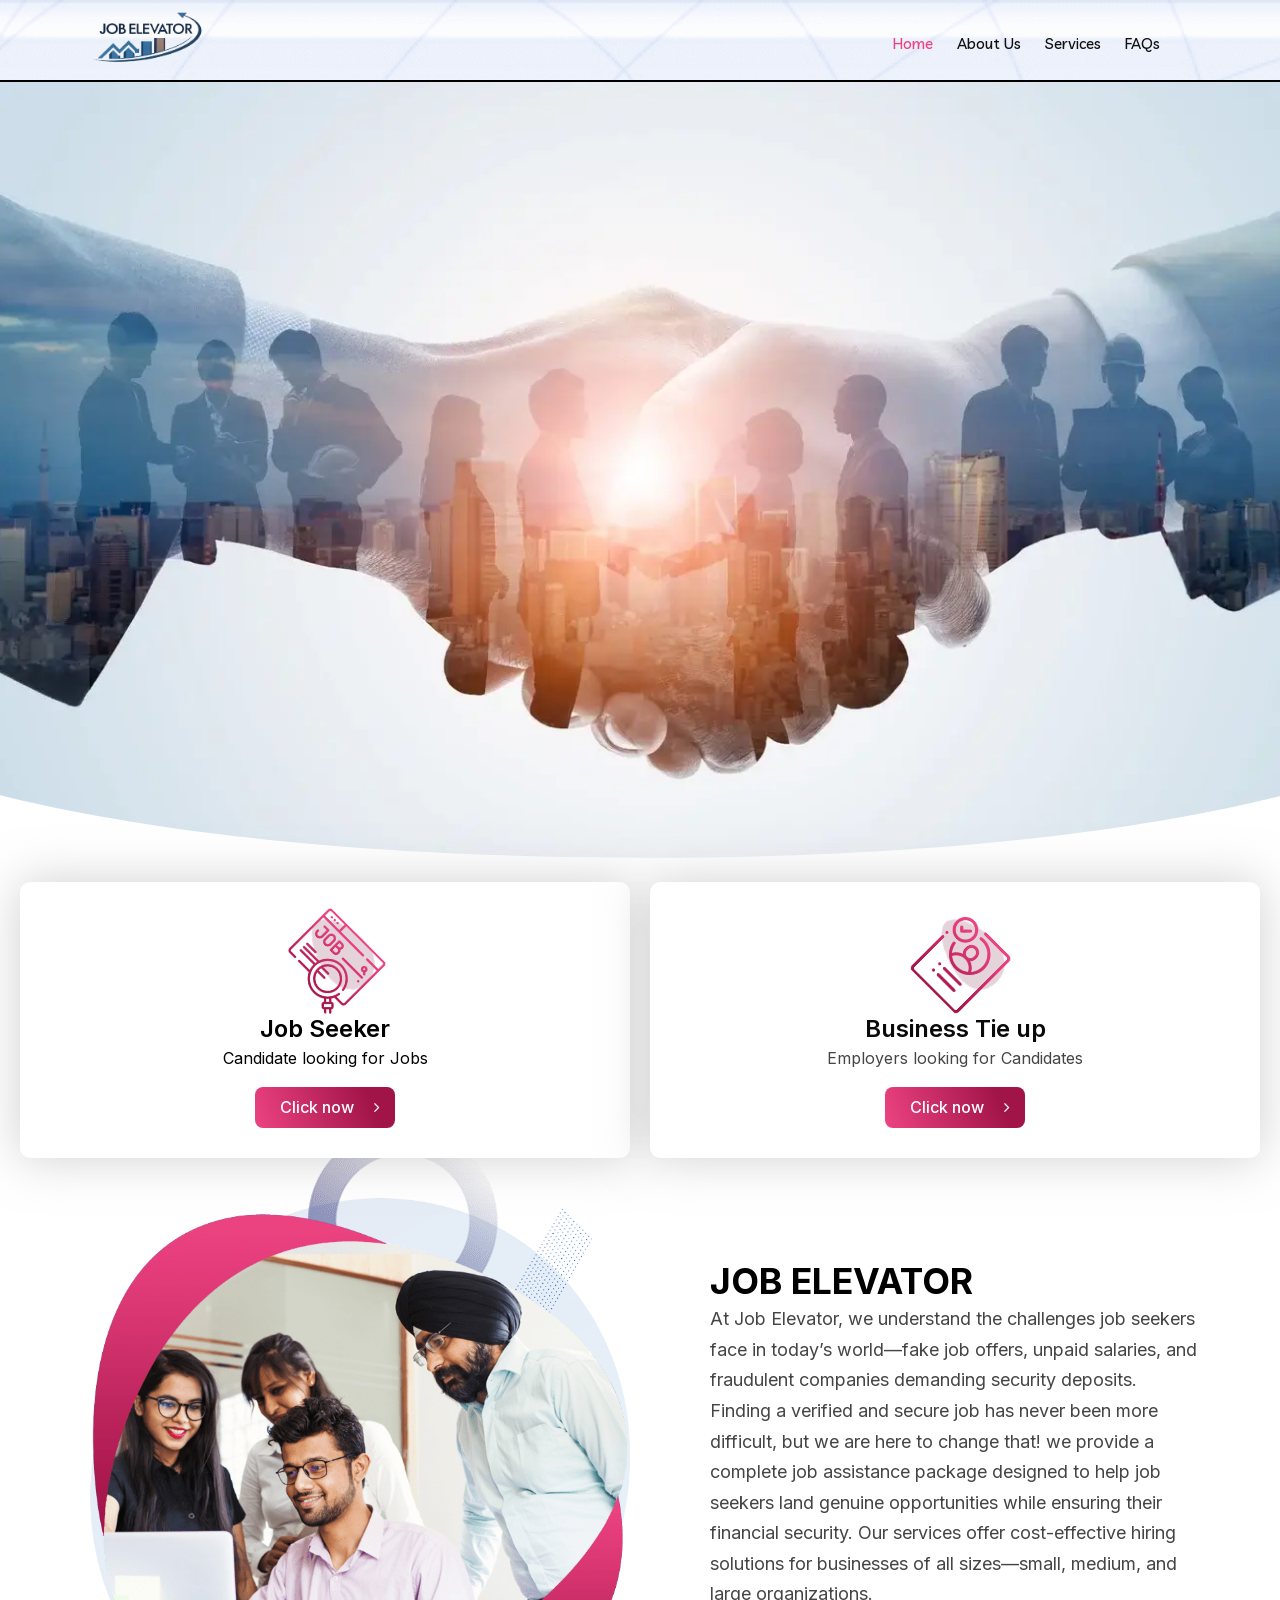
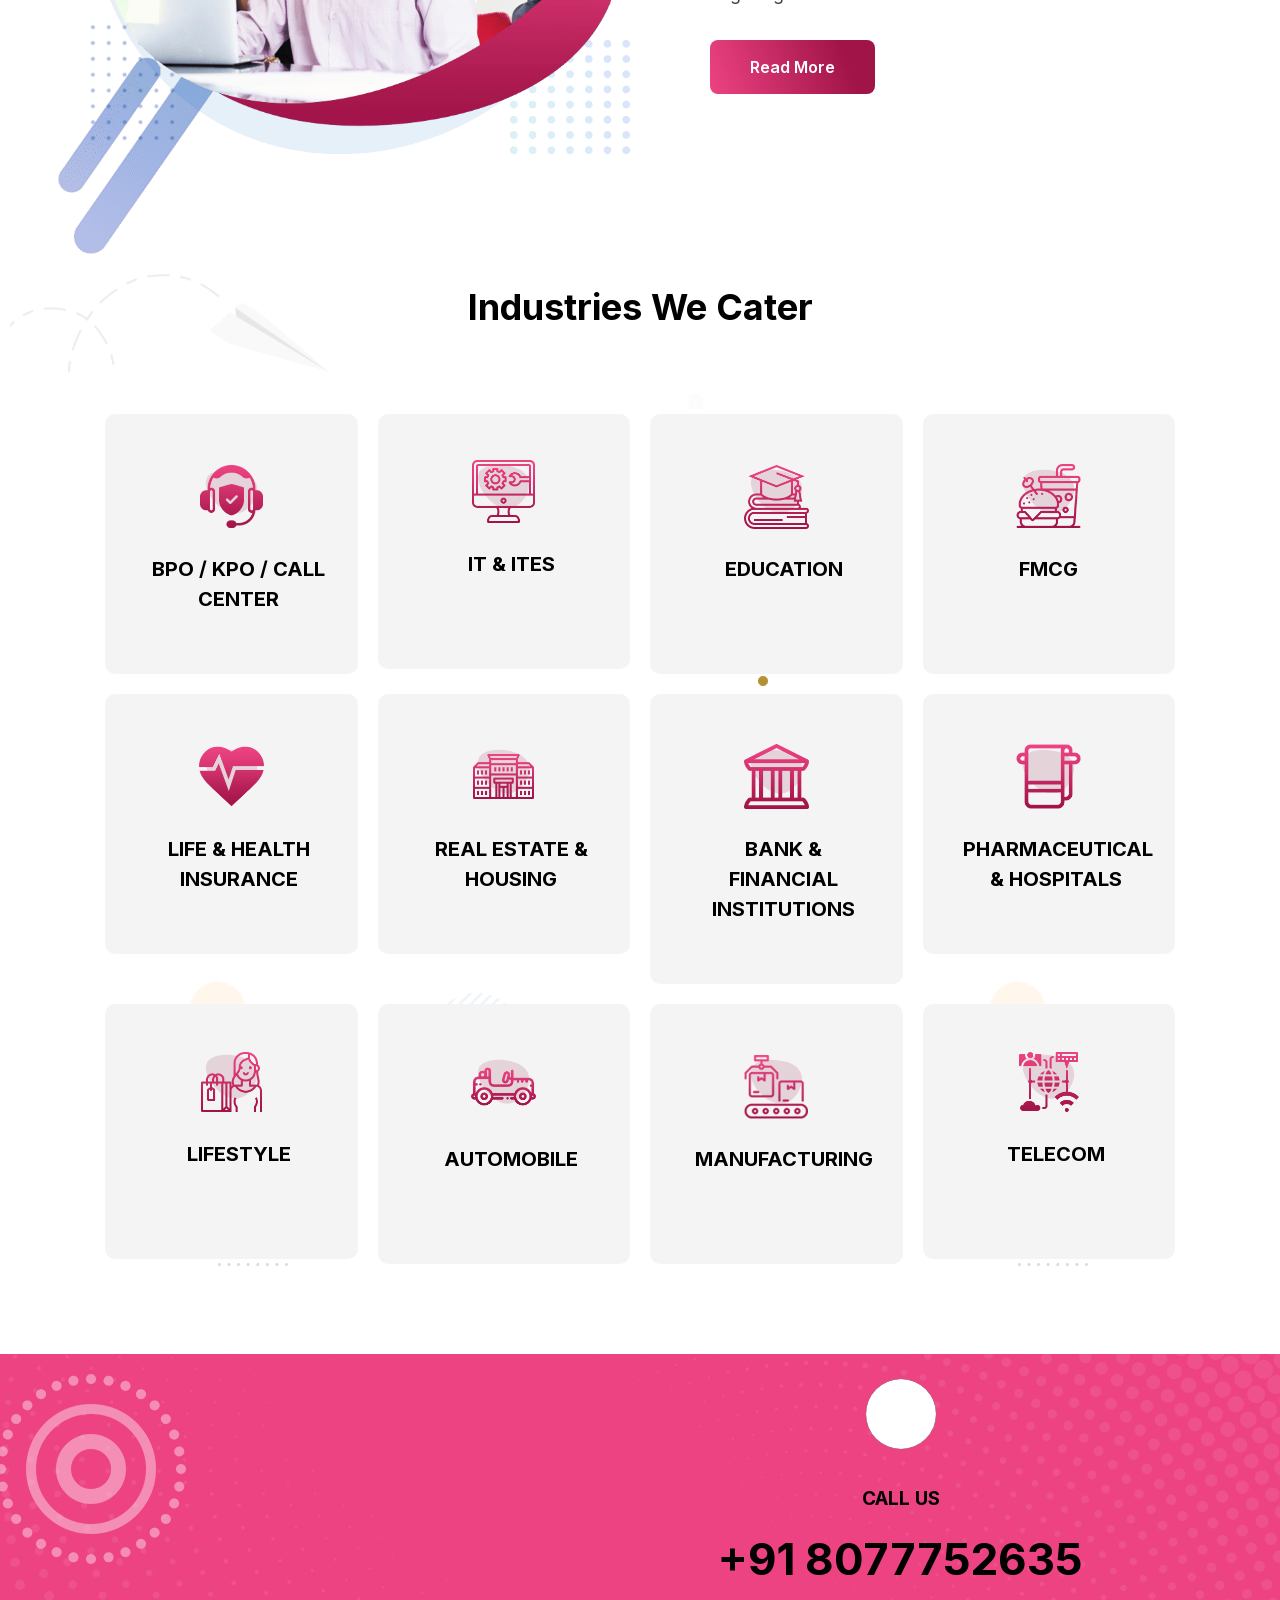
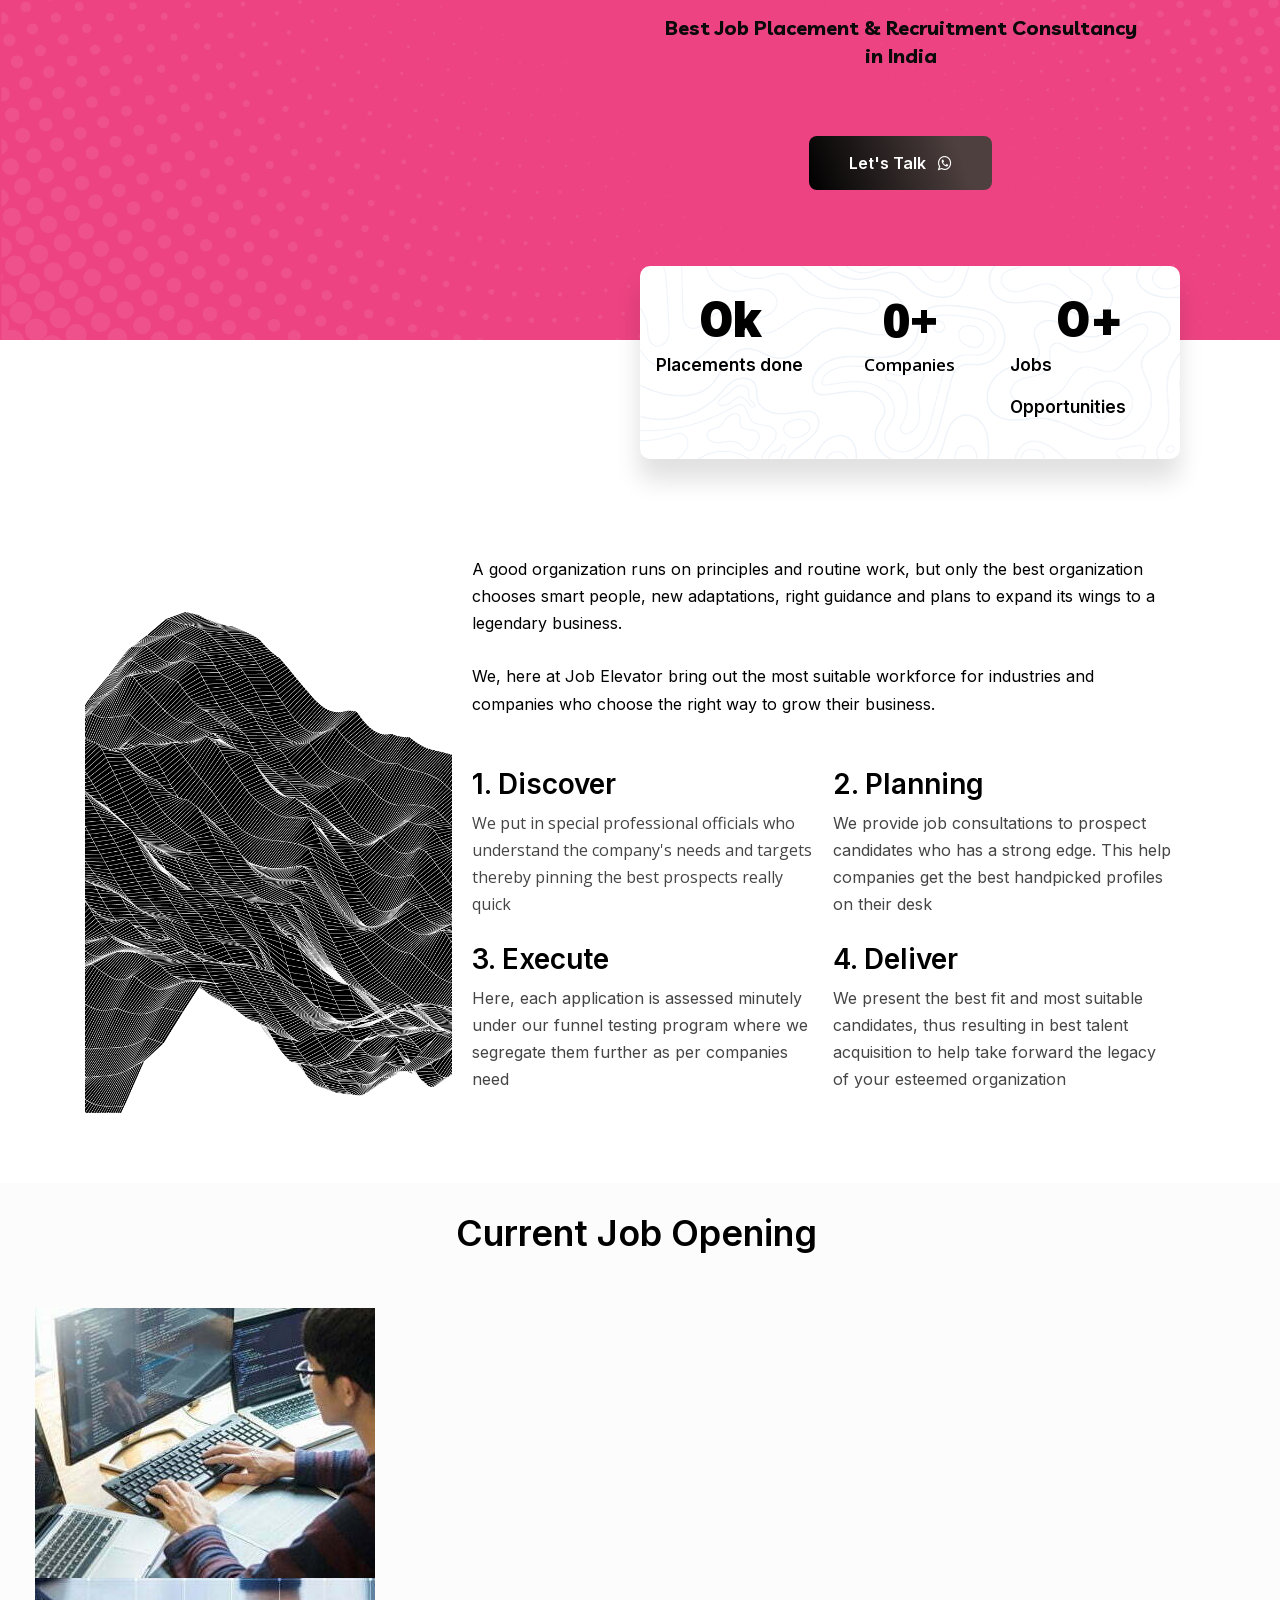
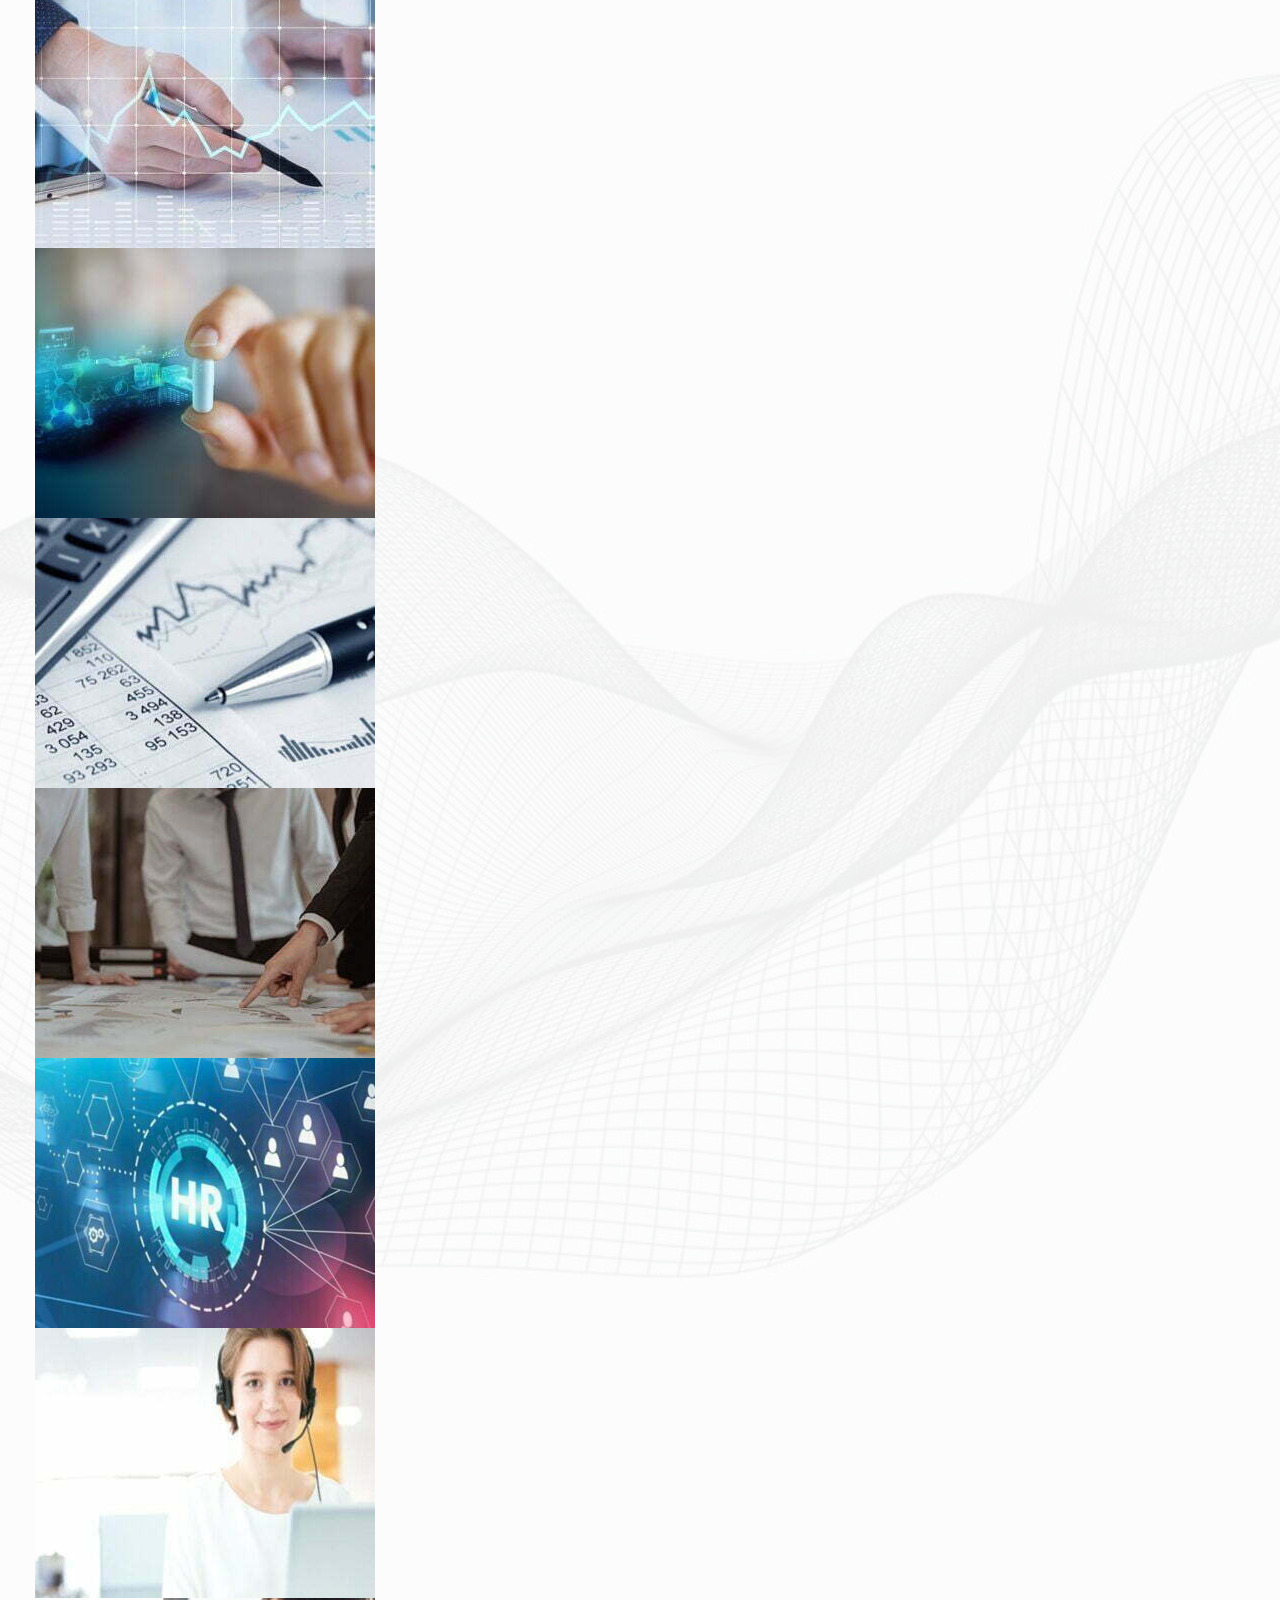
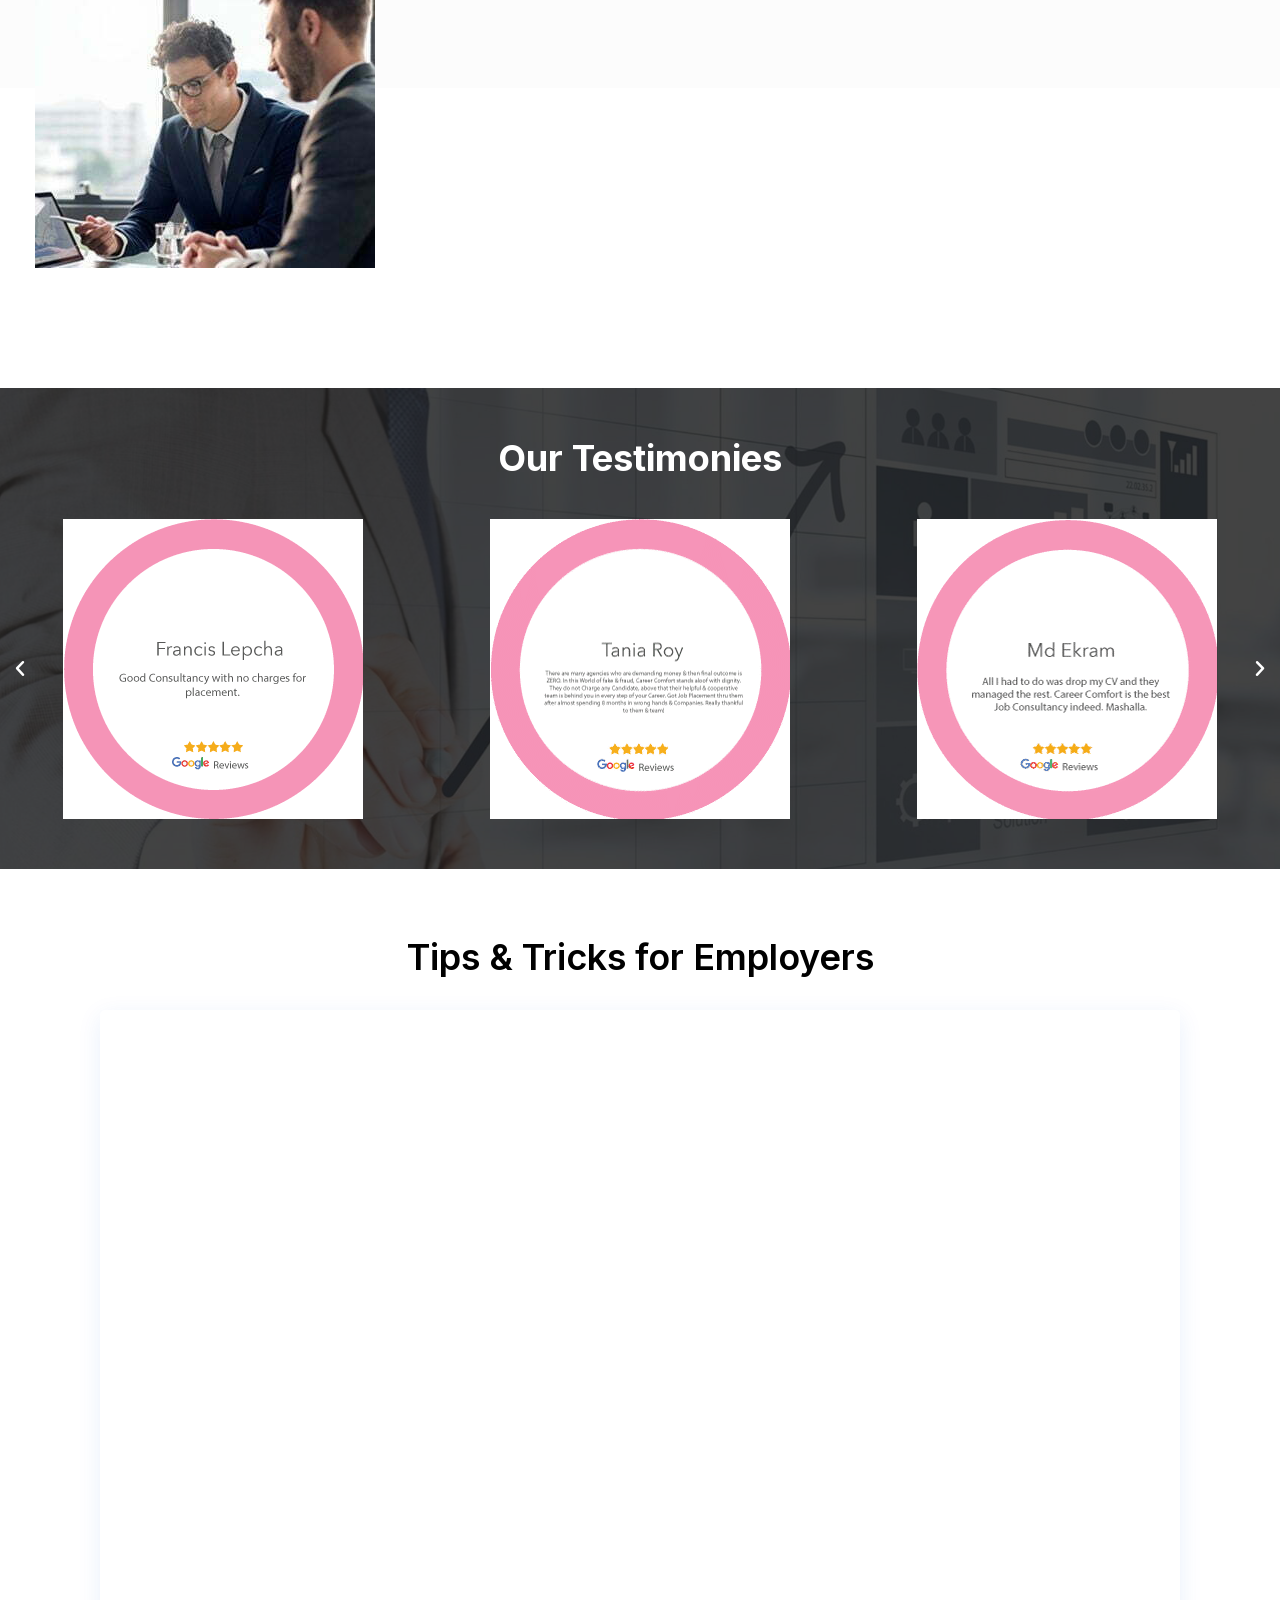
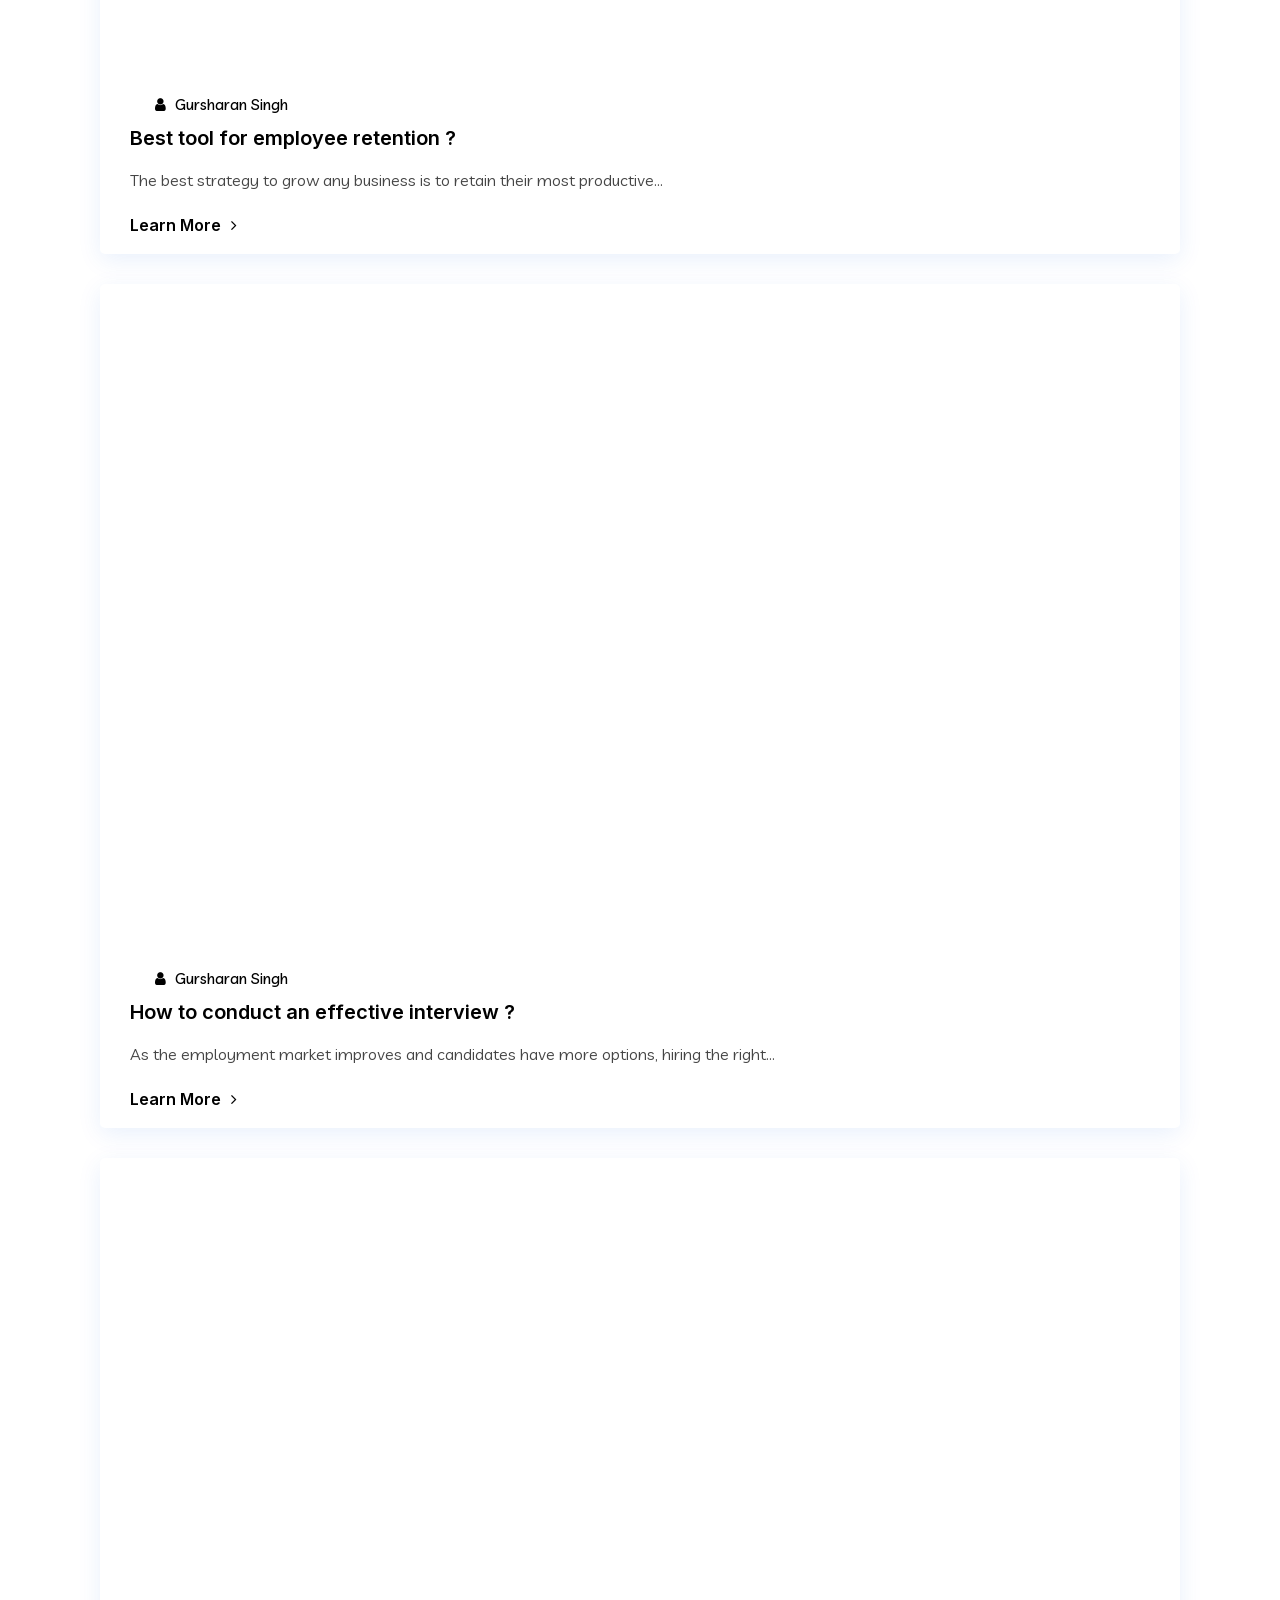
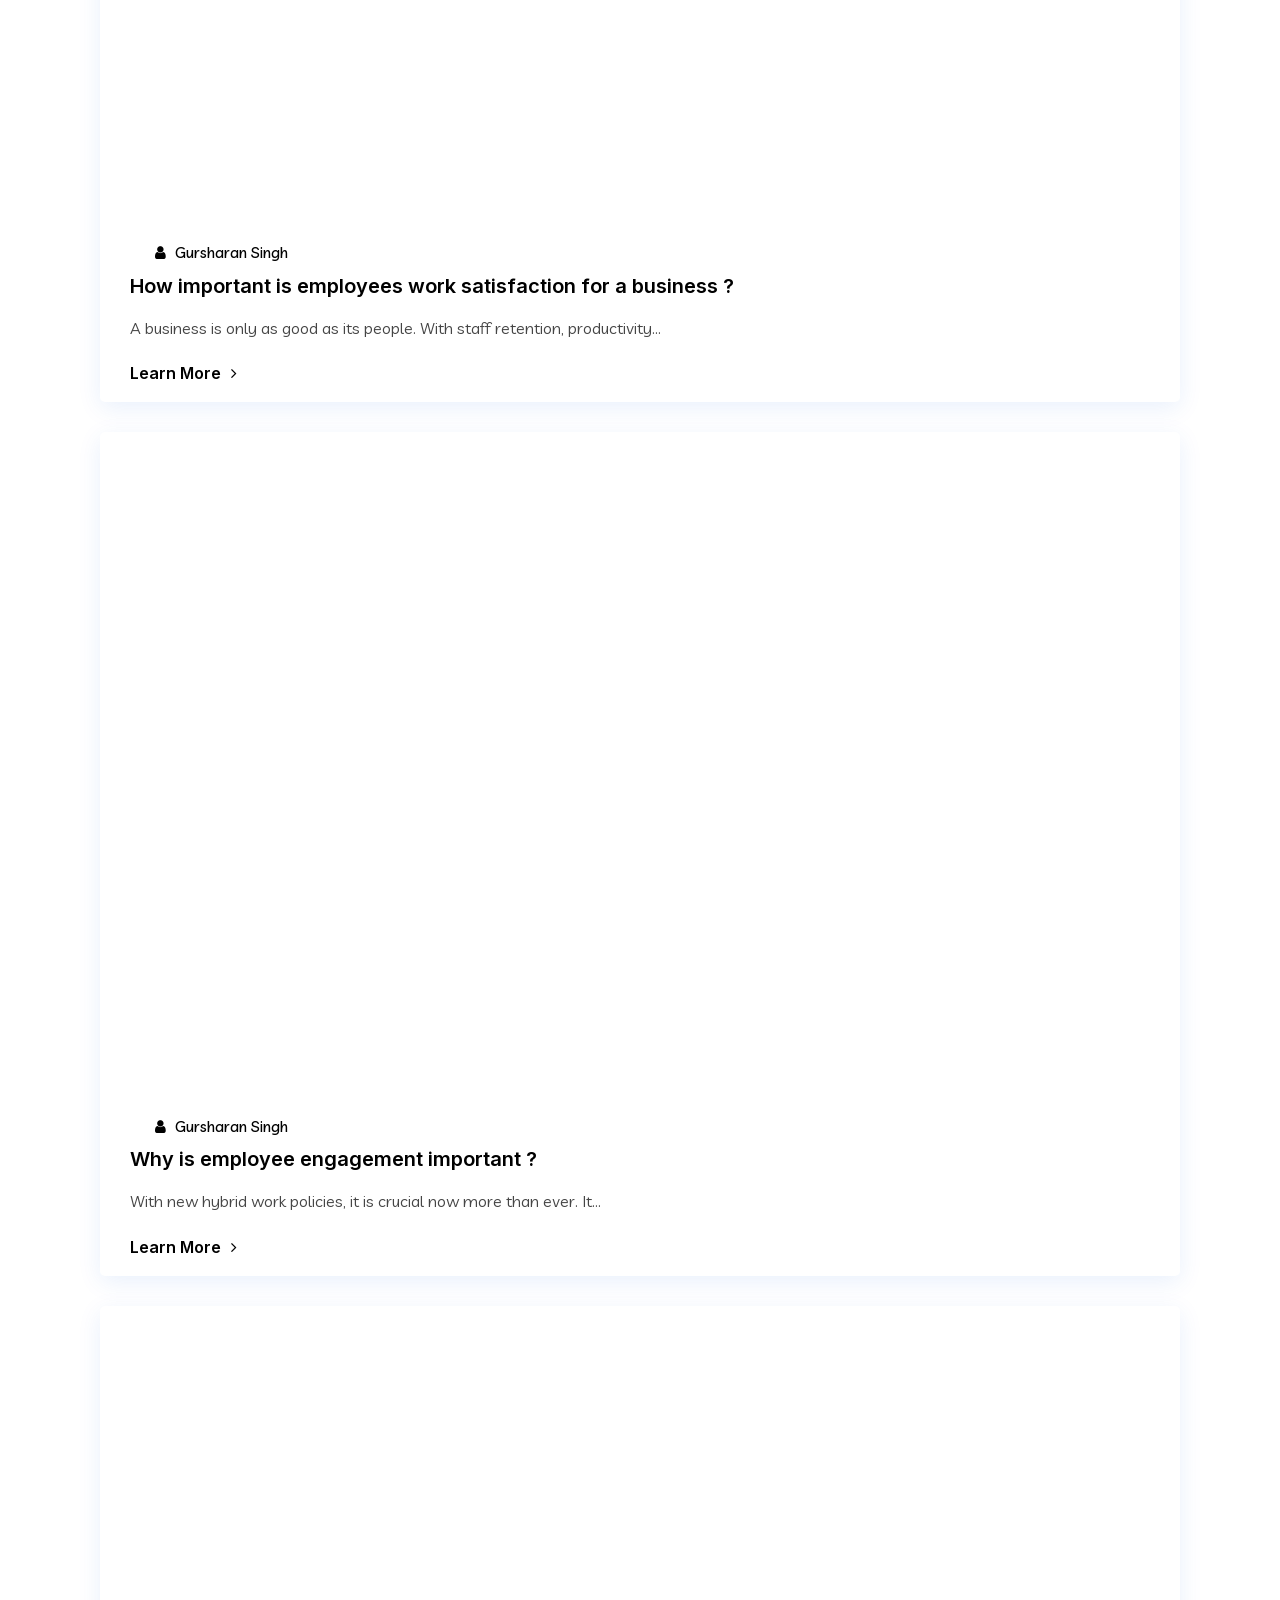
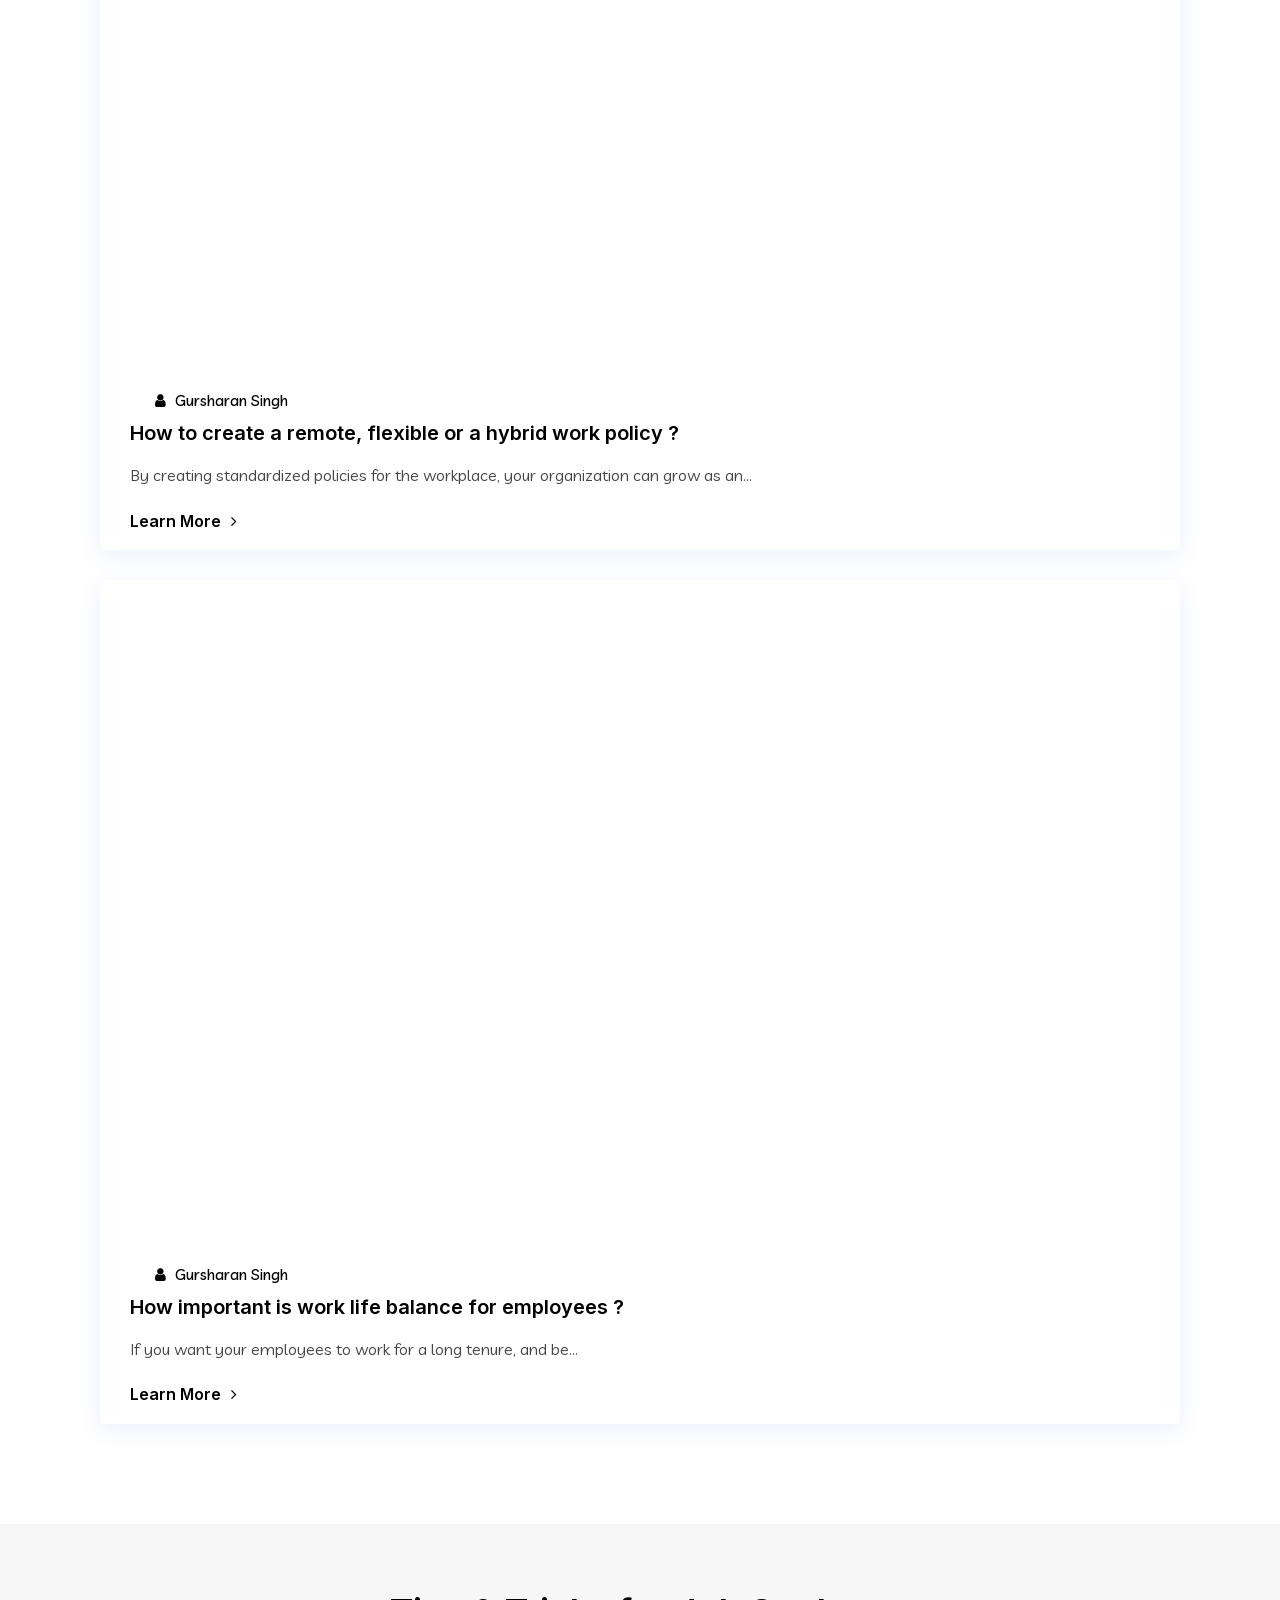
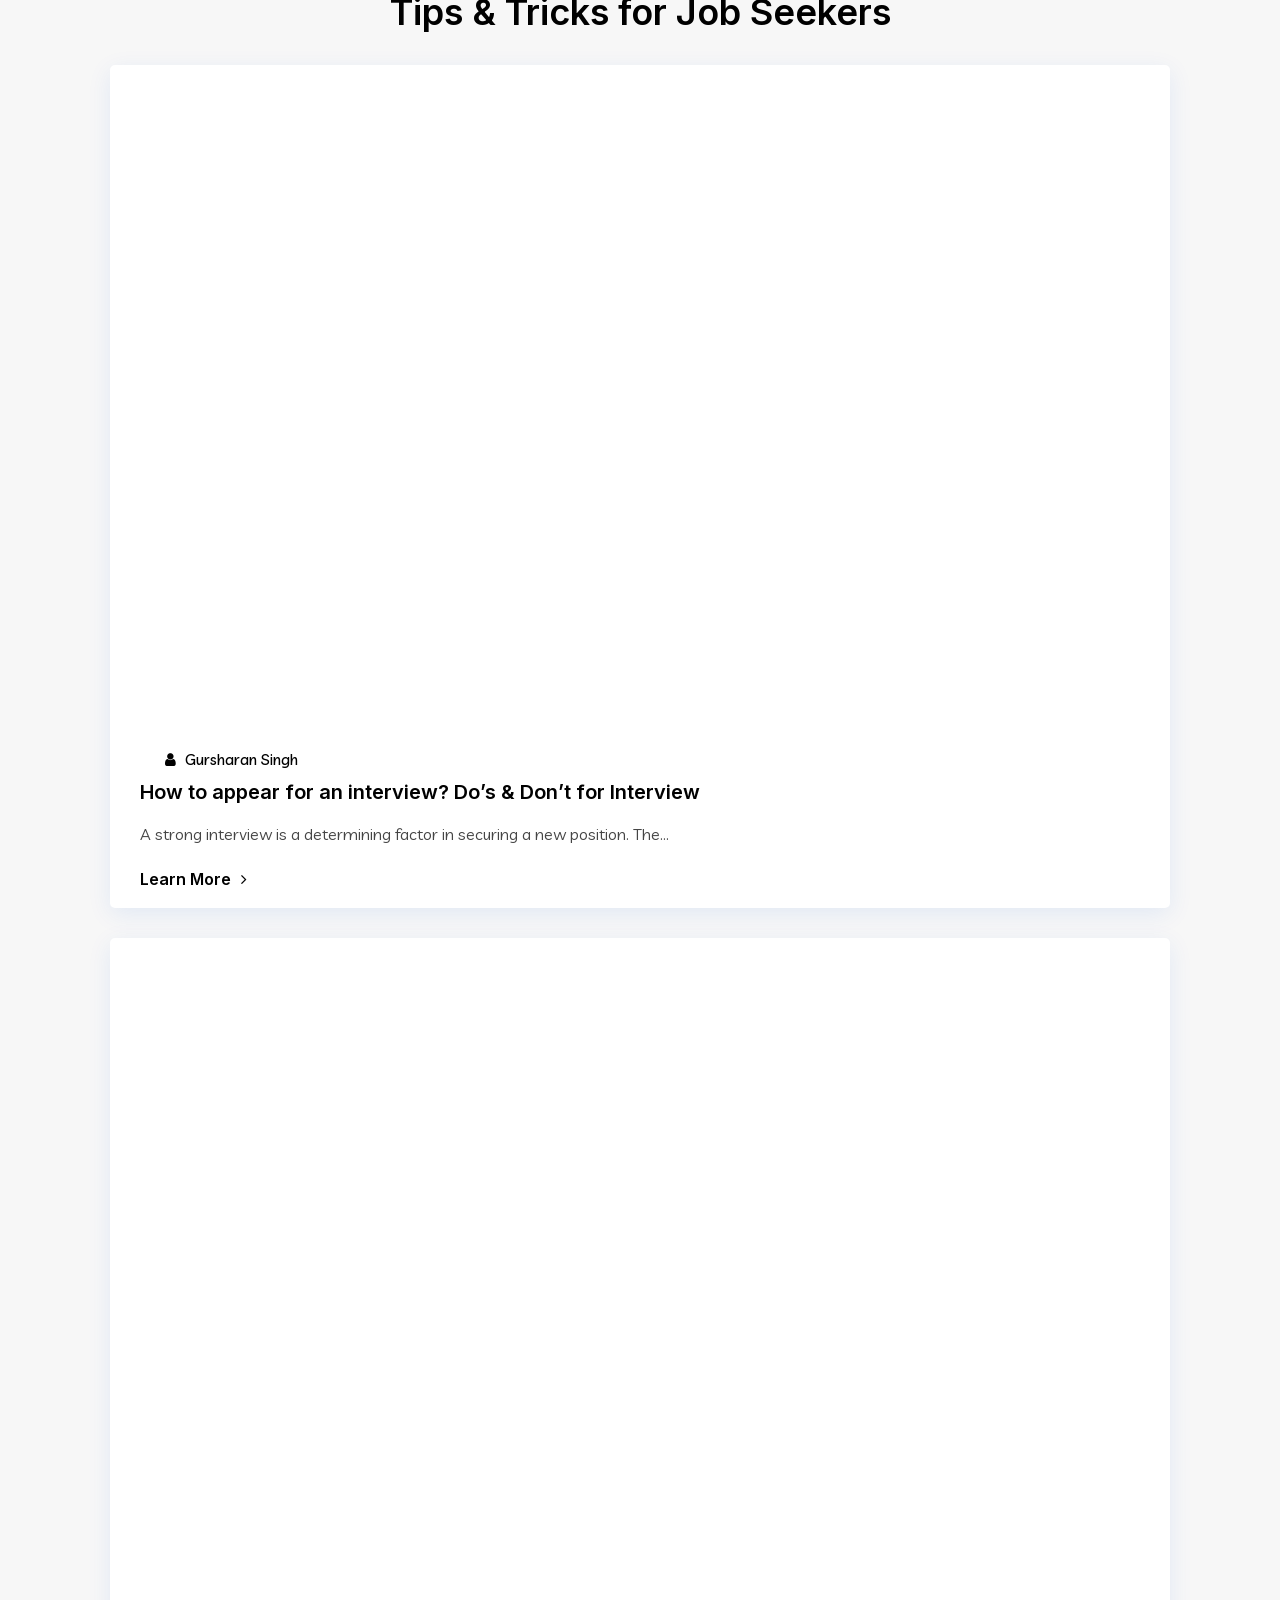
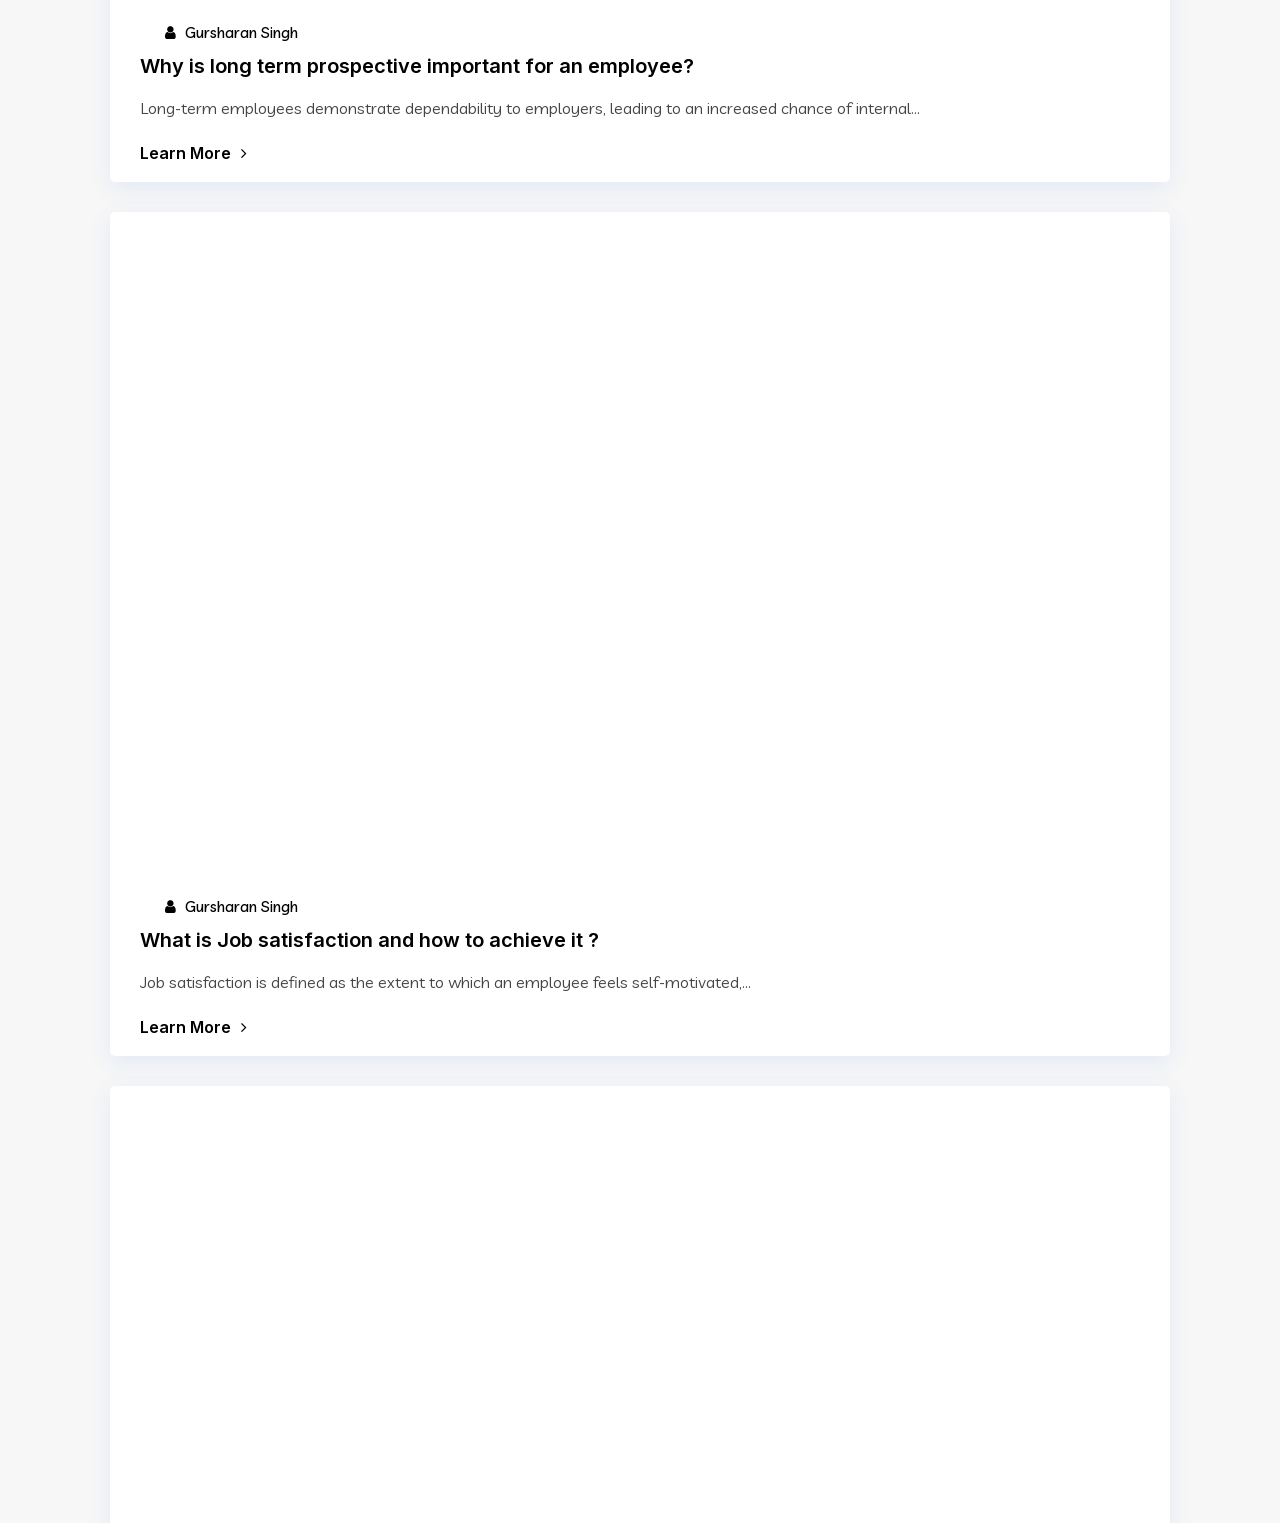
==== commit 3a0beb25: "content**" ====
--- a/index.html
+++ b/index.html
@@ -54,7 +54,10 @@
 var elementorFrontendConfig = {"environmentMode":{"edit":false,"wpPreview":false,"isScriptDebug":false},"i18n":{"shareOnFacebook":"Share on Facebook","shareOnTwitter":"Share on Twitter","pinIt":"Pin it","download":"Download","downloadImage":"Download image","fullscreen":"Fullscreen","zoom":"Zoom","share":"Share","playVideo":"Play Video","previous":"Previous","next":"Next","close":"Close","a11yCarouselWrapperAriaLabel":"Carousel | Horizontal scrolling: Arrow Left & Right","a11yCarouselPrevSlideMessage":"Previous slide","a11yCarouselNextSlideMessage":"Next slide","a11yCarouselFirstSlideMessage":"This is the first slide","a11yCarouselLastSlideMessage":"This is the last slide","a11yCarouselPaginationBulletMessage":"Go to slide"},"is_rtl":false,"breakpoints":{"xs":0,"sm":480,"md":768,"lg":1025,"xl":1440,"xxl":1600},"responsive":{"breakpoints":{"mobile":{"label":"Mobile Portrait","value":767,"default_value":767,"direction":"max","is_enabled":true},"mobile_extra":{"label":"Mobile Landscape","value":880,"default_value":880,"direction":"max","is_enabled":false},"tablet":{"label":"Tablet Portrait","value":1024,"default_value":1024,"direction":"max","is_enabled":true},"tablet_extra":{"label":"Tablet Landscape","value":1200,"default_value":1200,"direction":"max","is_enabled":false},"laptop":{"label":"Laptop","value":1366,"default_value":1366,"direction":"max","is_enabled":false},"widescreen":{"label":"Widescreen","value":2400,"default_value":2400,"direction":"min","is_enabled":false}},
 "hasCustomBreakpoints":false},"version":"3.25.11","is_static":false,"experimentalFeatures":{"additional_custom_breakpoints":true,"e_swiper_latest":true,"e_nested_atomic_repeaters":true,"e_optimized_control_loading":true,"e_onboarding":true,"e_css_smooth_scroll":true,"home_screen":true,"landing-pages":true,"nested-elements":true,"editor_v2":true,"link-in-bio":true,"floating-buttons":true},"urls":{"assets":"https:\/\/www.careercomfort.co.in\/wp-content\/plugins\/elementor\/assets\/","ajaxurl":"index.html","uploadUrl":"https:\/\/www.careercomfort.co.in\/wp-content\/uploads"},"nonces":{"floatingButtonsClickTracking":"a1f950dc1e"},"swiperClass":"swiper","settings":{"page":[],"editorPreferences":[]},"kit":{"active_breakpoints":["viewport_mobile","viewport_tablet"],"global_image_lightbox":"yes","lightbox_enable_counter":"yes","lightbox_enable_fullscreen":"yes","lightbox_enable_zoom":"yes","lightbox_enable_share":"yes","lightbox_title_src":"title","lightbox_description_src":"description"},"post":{"id":12886,"title":"Career%20Comfort%20-%20Job%20Consultancy%20and%20Recruitment%20Agency","excerpt":"","featuredImage":false}};
 /* ]]> */
-</script><script id="rs-initialisation-scripts" type="nitropack/inlinescript" class="nitropack-inline-script">var tpj=jQuery;var revapi6;if(window.RS_MODULES===undefined)window.RS_MODULES={};if(RS_MODULES.modules===undefined)RS_MODULES.modules={};RS_MODULES.modules["revslider61"]={once:RS_MODULES.modules["revslider61"]!==undefined?RS_MODULES.modules["revslider61"].once:undefined,init:function(){window.revapi6=window.revapi6===undefined||window.revapi6===null||window.revapi6.length===0?document.getElementById("rev_slider_6_1"):window.revapi6;if(window.revapi6===null||window.revapi6===undefined||window.revapi6.length==0){window.revapi6initTry=window.revapi6initTry===undefined?0:window.revapi6initTry+1;if(window.revapi6initTry<20)requestAnimationFrame(function(){RS_MODULES.modules["revslider61"].init()});return}window.revapi6=jQuery(window.revapi6);if(window.revapi6.revolution==undefined){revslider_showDoubleJqueryError("rev_slider_6_1");return}revapi6.revolutionInit({revapi:"revapi6",DPR:"dpr",sliderLayout:"fullwidth",visibilityLevels:"1240,1024,778,480",gridwidth:"1180,1024,778,480",gridheight:"780,768,600,500",lazyType:"smart",spinner:"spinner0",perspective:600,perspectiveType:"local",editorheight:"780,768,600,500",responsiveLevels:"1240,1024,778,480",progressBar:{disableProgressBar:true},navigation:{onHoverStop:false},viewPort:{global:true,globalDist:"-200px",enable:false},fallbacks:{allowHTML5AutoPlayOnAndroid:true}})}};if(window.RS_MODULES.checkMinimal!==undefined){window.RS_MODULES.checkMinimal()};</script><script>(function(e){"use strict";if(!e.loadCSS){e.loadCSS=function(){}}var t=loadCSS.relpreload={};t.support=function(){var t;try{t=e.document.createElement("link").relList.supports("preload")}catch(e){t=false}return function(){return t}}();t.bindMediaToggle=function(e){var t=e.media||"all";function a(){e.media=t}if(e.addEventListener){e.addEventListener("load",a)}else if(e.attachEvent){e.attachEvent("onload",a)}setTimeout(function(){e.rel="stylesheet";e.media="only x"});setTimeout(a,3e3)};t.poly=function(){if(t.support()){return}var a=e.document.getElementsByTagName("link");for(var n=0;n<a.length;n++){var o=a[n];if(o.rel==="preload"&&o.getAttribute("as")==="style"&&!o.getAttribute("data-loadcss")){o.setAttribute("data-loadcss",true);t.bindMediaToggle(o)}}};if(!t.support()){t.poly();var a=e.setInterval(t.poly,500);if(e.addEventListener){e.addEventListener("load",function(){t.poly();e.clearInterval(a)})}else if(e.attachEvent){e.attachEvent("onload",function(){t.poly();e.clearInterval(a)})}}if(typeof exports!=="undefined"){exports.loadCSS=loadCSS}else{e.loadCSS=loadCSS}})(typeof global!=="undefined"?global:this);</script><script nitro-exclude>(function(){const e=document.createElement("link");if(!(e.relList&&e.relList.supports&&e.relList.supports("prefetch"))){return}let t=document.cookie.includes("9d63262f59cd9b3378f01392c");let n={initNP_PPL:function(){if(window.NP_PPL!==undefined)return;window.NP_PPL={prefetches:[],lcpEvents:[],other:[]}},logPrefetch:function(e,n,r){let o=JSON.parse(window.sessionStorage.getItem("nitro_prefetched_urls"));if(o===null)o={};if(o[e]===undefined){o[e]={type:n,initiator:r};window.sessionStorage.setItem("nitro_prefetched_urls",JSON.stringify(o))}if(!t)return;window.NP_PPL.prefetches.push({url:e,type:n,initiator:r,timestamp:performance.now()})},logLcpEvent:function(e,n=null){if(!t)return;window.NP_PPL.lcpEvents.push({message:e,data:n,timestamp:performance.now()})},logOther:function(e,n=null){if(!t)return;window.NP_PPL.other.push({message:e,data:n,timestamp:performance.now()})}};if(t){n.initNP_PPL()}let r=0;const o=300;let l=".careercomfort.co.in";let c=new RegExp(l+"$");function a(){return performance.now()-r>o}function u(){let e;let t=performance.now();const r={capture:true,passive:true};document.addEventListener("touchstart",o,r);document.addEventListener("mouseover",l,r);function o(e){t=performance.now();const n=e.target.closest("a");if(!n||!s(n)){return}g(n.href,"TOUCH")}function l(r){n.logOther("mouseoverListener() called",r);if(performance.now()-t<1111){return}const o=r.target.closest("a");if(!o||!s(o)){return}o.addEventListener("mouseout",c,{passive:true});e=setTimeout(function(){n.logOther("mouseoverTimer CALLBACK called",r);g(o.href,"HOVER");e=undefined},85)}function c(t){if(t.relatedTarget&&t.target.closest("a")==t.relatedTarget.closest("a")){return}if(e){clearTimeout(e);e=undefined}}}function f(){if(!PerformanceObserver.supportedEntryTypes.includes("largest-contentful-paint")){n.logLcpEvent("PerformanceObserver does not support LCP events in this browser.");return}let e=new PerformanceObserver(e=>{n.logLcpEvent("LCP_DETECTED",e.getEntries().at(-1).element);C=e.getEntries().at(-1).element});let t=function(e){k=window.requestIdleCallback(O);window.removeEventListener("load",t)};I.forEach(e=>{window.addEventListener(e,P,{once:true})});e.observe({type:"largest-contentful-paint",buffered:true});window.addEventListener("load",t)}function s(e){if(!e){n.logOther("Link Not Prefetchable: empty link element.",e);return false}if(!e.href){n.logOther("Link Not Prefetchable: empty href attribute.",e);return false}let t=e.href;let r=null;try{r=new URL(t)}catch(t){n.logOther("Link Not Prefetchable: "+t,e);return false}let o="."+r.hostname.replace("www.","");if(!["http:","https:"].includes(e.protocol)){n.logOther("Link Not Prefetchable: missing protocol in the URL.",e);return false}if(e.protocol=="http:"&&location.protocol=="https:"){n.logOther("Link Not Prefetchable: URL is HTTP but the current page is HTTPS.",e);return false}if(e.getAttribute("href").charAt(0)=="#"||e.hash&&e.pathname+e.search==location.pathname+location.search){n.logOther("Link Not Prefetchable: URL is the current location but with a hash.",e);return false}if(c.exec(o)===null){n.logOther("Link Not Prefetchable: Different domain.",e);return false}for(i=0;i<x.length;i++){if(t.match(x[i])!==null){n.logOther("Link Not Prefetchable: Excluded URL "+t+".",{link:e,regex:x[i]});return false}}return true}function p(){let e=navigator.connection;if(!e){return false}if(e.saveData){n.logOther("Data Saving Mode detected.");return true}return false}function d(){if(M!==null){return M}M=p();return M}if(!window.requestIdleCallback){window.requestIdleCallback=function(e,t){var t=t||{};var n=1;var r=t.timeout||n;var o=performance.now();return setTimeout(function(){e({get didTimeout(){return t.timeout?false:performance.now()-o-n>r},timeRemaining:function(){return Math.max(0,n+(performance.now()-o))}})},n)}}if(!window.cancelIdleCallback){window.cancelIdleCallback=function(e){clearTimeout(e)}}let h=function(e,t){n.logLcpEvent("MUTATION_DETECTED",e);clearTimeout(R);R=setTimeout(T,500,e)};let m=function(){return window.NavAI!==undefined};let g=function(e,t="",o=false){if(b.indexOf(e)>-1){n.logOther("Prefetch skipped: URL is already prefetched.",e);return}if(b.length>15){n.logOther("Prefetch skipped: Maximum prefetches threshold reached.");return}if(!o&&!a()){n.logOther("Prefetch skipped: on cooldown",e);return}if(d()){n.logOther("Prefetch skipped: limited connection",e);return}if(m()){n.logOther("Prefetch skipped: NavAI is present",e);return}let l="prefetch";if(HTMLScriptElement.supports&&HTMLScriptElement.supports("speculationrules")){l=Math.floor(Math.random()*2)===1?"prefetch":"prerender";if(l==="prefetch"){L(e)}if(l==="prerender"){E(e)}}else{L(e)}b.push(e);r=performance.now();n.logPrefetch(e,l,t);return true};function L(e){const t=document.createElement("link");t.rel="prefetch";t.setAttribute("nitro-exclude",true);t.type="text/html";t.href=e;document.head.appendChild(t)}function E(e){let t={prerender:[{source:"list",urls:[e]}]};let n=document.createElement("script");n.type="speculationrules";n.textContent=JSON.stringify(t);document.body.appendChild(n)}function w(e){let t=document.querySelector("body");while(e!=t){if(v(e)){e=e.parentElement;n.logOther("Skipping LCP container level: Inside a <nav> element.",e);continue}let t=Array.from(e.querySelectorAll("a"));n.logOther("filtering links...",t);t=t.filter(t=>{if(v(t)){n.logOther("Skipping link: Inside a <nav> element.",e);return false}return s(t)});if(t.length>0)return[t,e];e=e.parentElement}return[[],null]}function v(e){return e.closest("nav")!==null||e.nodeName=="NAV"}function P(e){S=true;if(y&&!U){_()}}function O(e){y=true;if(S&&!U){if(_()){window.cancelIdleCallback(k)}else{A++;if(A>2){window.cancelIdleCallback(k);n.logLcpEvent("IDLE_CALLBACK_CANCELLED")};}}}function _(){if(C==null){n.logLcpEvent("doLcpPrefetching_CALLBACK_CALLED_WITHOUT_LCP_ELEMENT");return false}let e=[];[e,N]=w(C);if(e.length==0){n.logLcpEvent("NO_LINKS_FOUND");return false}if(e.length>0){g(e[0].href,"LCP",!U);U=true}D.observe(N,{subtree:true,childList:true,attributes:true});n.logLcpEvent("MUTATION_OBSERVER_REGISTERED");window.cancelIdleCallback(k);n.logLcpEvent("IDLE_CALLBACK_CANCELLED")};function T(e){n.logLcpEvent("MUTATION_RESCAN_TRIGGERED",e);let t=w(N)[0];if(t.length>0){g(t[0].href,"LCP_MUTATION")}}let b=[];let C=null;let N=null;let k=0;let A=0;let I=["mousemove","click","keydown","touchmove","touchstart"];let S=false;let y=false;const D=new MutationObserver(h);let R=0;let U=false;let M=null;let x=JSON.parse(atob("W10="));if(Object.prototype.toString.call(x)==="[object Object]"){n.logOther("EXCLUDES_AS_OBJECT",x);let e=[];for(const t in x){e.push(x[t])}x=e}x=x.map(e=>new RegExp(e));if(navigator.connection){navigator.connection.onchange=function(e,t){M=null;n.logOther("Connection changed",{effectiveType:navigator.connection.effectiveType,rtt:navigator.connection.rtt,downlink:navigator.connection.downlink,saveData:navigator.connection.saveData})}}f();u()})();</script><script nitro-exclude>(()=>{window.NitroPack=window.NitroPack||{coreVersion:"9429066",isCounted:!1};let e=document.createElement("script");if(e.src="https://nitroscripts.com/CBnPWTxXvlQldqPwhUtLUzGDtuHrPyuF",e.async=!0,e.id="nitro-script",document.head.appendChild(e),!window.NitroPack.isCounted){window.NitroPack.isCounted=!0;let t=()=>{navigator.sendBeacon("https://to.getnitropack.com/p",JSON.stringify({siteId:"CBnPWTxXvlQldqPwhUtLUzGDtuHrPyuF",url:window.location.href,isOptimized:!!window.IS_NITROPACK,coreVersion:"9429066",missReason:window.NPTelemetryMetadata?.missReason||"",pageType:window.NPTelemetryMetadata?.pageType||"",isEligibleForOptimization:!!window.NPTelemetryMetadata?.isEligibleForOptimization}))};(()=>{let e=()=>new Promise(e=>{"complete"===document.readyState?e():window.addEventListener("load",e)}),i=()=>new Promise(e=>{document.prerendering?document.addEventListener("prerenderingchange",e,{once:!0}):e()}),a=async()=>{await i(),await e(),t()};a()})(),window.addEventListener("pageshow",e=>{if(e.persisted){let i=document.prerendering||self.performance?.getEntriesByType?.("navigation")[0]?.activationStart>0;"visible"!==document.visibilityState||i||t()}})}})();</script></head> <body class="home page-template page-template-elementor_theme page page-id-12886 wp-custom-logo elementor-default elementor-kit-6 elementor-page elementor-page-12886"><script>(function(){if(typeof NPSH!=="undefined"&&NPSH.isScrolled()){setTimeout(()=>{document.body.classList.remove("nitro-cover")},1e3);document.body.classList.add("nitro-cover");window.addEventListener("load",function(){document.body.classList.remove("nitro-cover")})}})();</script>   <div id="page" class="site"> <nav class="menu-wrap-off nav-container nav menu-ofcn"> <div class="inner-offcan nitro-lazy"> <div class="nav-link-container"> <a href='#' class="nav-menu-link close-button" id="close-button2"> <span class="dot1"></span> <span class="dot2 nitro-lazy"></span> <span class="dot3"></span> <span class="dot4"></span> <span class="dot5"></span> <span class="dot6"></span> <span class="dot7"></span> <span class="dot8"></span> <span class="dot9"></span> </a> </div> <div class="sidenav offcanvas-icon"> <div id="mobile_menu" class="rs-offcanvas-inner-left"> <div class="widget widget_nav_menu mobile-menus"> <div class="menu-primary-menu-container"><ul id="primary-menu-single1" class="menu"><li id="menu-item-21468" class="menu-item menu-item-type-post_type menu-item-object-page menu-item-home current-menu-item page_item page-item-12886 current_page_item menu-item-21468"><a href="index.html" aria-current="page" class="nitro-lazy">Home</a></li> <li id="menu-item-21469" class="menu-item menu-item-type-post_type menu-item-object-page menu-item-21469 nitro-lazy"><a href="about.html">About Us</a></li> <li id="menu-item-21470" class="menu-item menu-item-type-post_type menu-item-object-page menu-item-21470"><a href="all-services.html">Services</a></li>  <li id="menu-item-21473" class="menu-item menu-item-type-post_type menu-item-object-page menu-item-21473"><a href="faqs.html">FAQs</a></li>  </ul></div> </div> </div> <div class="mobile-topnars"> <div class="mobile-topnar"> </div> </div> </div> </div> </nav>  <div class="responsive-menus"><nav class="nav-container mobile-menu-container mobile-menus menu-wrap-off fdgdgfdg"> <ul class="sidenav"> <li class='nav-link-container'> <a href='#' class="nav-menu-link close-button"> <span class="hamburger1"></span> <span class="hamburger3"></span> </a> </li> <li> <div class="menu-primary-menu-container"><ul id="primary-menu-single2" class="menu"><li class="menu-item menu-item-type-post_type menu-item-object-page menu-item-home current-menu-item page_item page-item-12886 current_page_item menu-item-21468"><a href="index.html" aria-current="page">Home</a></li> <li class="menu-item menu-item-type-post_type menu-item-object-page menu-item-21469"><a href="about.html">About Us</a></li> <li class="menu-item menu-item-type-post_type menu-item-object-page menu-item-21470"><a href="all-services.html">Services</a></li>  <li class="menu-item menu-item-type-post_type menu-item-object-page menu-item-21473"><a href="faqs.html">FAQs</a></li>  </ul></div> </li> </ul> <div class="social-icon-responsive"> </div> </nav></div>  <header id="rs-header" class="single-header header-style1 mainsmenu  "> <div class="header-inner ">    <div class="menu-area menu_type_ nitro-lazy"> <div class="container"> <div class="row-table"> <div class="col-cell header-logo"> <div class="logo-areas custom-logo-area"> <a href="index.html"> <img style="max-height:80px;" alt="Job Elevator" nitro-lazy-src="CBnPWTxXvlQldqPwhUtLUzGDtuHrPyuF/assets/images/optimized/rev-1b4aa66/careercomfort.co.in/wp-content/uploads/2021/10/Career-comfort-logo.png" class="nitro-lazy" decoding="async" nitro-lazy-empty id="MTkyNToxNTA=-1" src="[data-uri]" /> </a> </div> <div class="logo-areas custom-sticky-logo"> <a href="index.html"> <img style="max-height:25px;" src="" alt="Job Elevator" /> </a> </div> </div> <div class="col-cell menu-responsive"> <nav class="nav navbar"> <div class="navbar-menu"> <div class="menu-primary-menu-container"><ul id="primary-menu-single" class="menu"><li class="menu-item menu-item-type-post_type menu-item-object-page menu-item-home current-menu-item page_item page-item-12886 current_page_item menu-item-21468"><a href="index.html" aria-current="page">Home</a></li> <li class="menu-item menu-item-type-post_type menu-item-object-page menu-item-21469"><a href="about.html">About Us</a></li> <li class="menu-item menu-item-type-post_type menu-item-object-page menu-item-21470"><a href="all-services.html">Services</a></li>  <li class="menu-item menu-item-type-post_type menu-item-object-page menu-item-21473"><a href="faqs.html">FAQs</a></li> </ul></div> </div> </nav> </div> <div class="col-cell header-quote"> <div class="sidebarmenu-area text-right mobilehum"> <ul class="offcanvas-icon"> <li class="nav-link-container"> <a href='#' class="nav-menu-link menu-button"> <span class="dot1"></span> <span class="dot2"></span> <span class="dot3"></span> <span class="dot4"></span> <span class="dot5"></span> <span class="dot6"></span> <span class="dot7"></span> <span class="dot8"></span> <span class="dot9"></span> </a> </li> </ul> </div> </div> </div> </div> </div>  </div>  </header>  <div class="main-contain offcontents"> <div class="container"> <div id="content" class="site-content"> <div class="row padding-"> <div class="col-lg-12 "> <article id="post-12886" class="post-12886 page type-page status-publish hentry"> <div class="entry-content"> <div data-elementor-type="wp-page" data-elementor-id="12886" class="elementor elementor-12886"> <section data-id="acc0fea" data-element_type="section" class="has_ma_el_bg_slider elementor-section elementor-top-section elementor-element elementor-element-acc0fea elementor-section-full_width elementor-section-stretched elementor-section-height-default elementor-section-height-default jltma-glass-effect-no nitro-stretch" data-settings='{"stretch_section":"section-stretched","shape_divider_bottom":"curve","shape_divider_bottom_negative":"yes"}' style=""> <div class="elementor-shape elementor-shape-bottom" data-negative="true"> <svg xmlns="http://www.w3.org/2000/svg" viewbox="0 0 1000 100" preserveaspectratio="none"> <path class="elementor-shape-fill" d="M500,97C126.7,96.3,0.8,19.8,0,0v100l1000,0V1C1000,19.4,873.3,97.8,500,97z"></path> </svg> </div> <div class="elementor-container elementor-column-gap-default"> <div class="has_ma_el_bg_slider elementor-column elementor-col-100 elementor-top-column elementor-element elementor-element-9155794 bnrhight jltma-glass-effect-no" data-id="9155794" data-element_type="column"> <div class="elementor-widget-wrap elementor-element-populated"> <div class="elementor-element elementor-element-7b59605 jltma-glass-effect-no elementor-widget elementor-widget-slider_revolution" data-id="7b59605" data-element_type="widget" data-widget_type="slider_revolution.default"> <div class="elementor-widget-container"> <div class="wp-block-themepunch-revslider"> <p class="rs-p-wp-fix"></p> <rs-module-wrap id="rev_slider_6_1_wrapper" data-source="gallery" style="visibility:hidden;padding:0;margin:0px auto;margin-top:0;margin-bottom:0;" class="nitro-stretch nitro-lazy"> <rs-module id="rev_slider_6_1" style="" data-version="6.7.18"> <rs-slides style="overflow:hidden;position:absolute;"> <rs-slide style="position:absolute;" data-key="rs-7" data-title="Slide" data-anim="adpr:false;" data-in="o:0;" data-out="a:false;"> <img fetchpriority="high" alt="" title="Home-Page-banner-1" width="1323" height="793" data-no-retina nitro-lazy-src="CBnPWTxXvlQldqPwhUtLUzGDtuHrPyuF/assets/images/optimized/rev-1b4aa66/careercomfort.co.in/wp-content/uploads/2024/03/Home-Page-banner-1.webp" class="rev-slidebg tp-rs-img nitro-lazy" decoding="async" nitro-lazy-empty id="MjAwNjozNDU=-1" src="[data-uri]" /> <rs-layer id="slider-6-slide-7-layer-11" data-type="text" data-color="#000000" data-rsp_ch="on" data-xy="xo:8px,112px,104px,64px;y:m;yo:-174px,0,0,-20px;" data-text="w:normal;s:50,43,32,19;l:60,52,39,32;ls:3px,2px,1px,0px;fw:700;" data-frame_0="x:right;" data-frame_1="sp:1770;" data-frame_999="o:0;st:w;sR:7230;" style="z-index:10;font-family:&quot;Livvic&quot;;">And Job Placement Consultancy </rs-layer><rs-layer id="slider-6-slide-7-layer-12" data-type="text" data-color="#000000" data-rsp_ch="on" data-xy="xo:6px,112px,104px,64px;y:m;yo:-254px,-86px,-59px,-66px;" data-text="w:normal;s:50,43,32,28;l:60,52,39,24;ls:4px,3px,2px,1px;fw:700;" data-frame_0="x:left;" data-frame_1="sp:1630;" data-frame_999="o:0;st:w;sR:7370;" style="z-index:11;font-family:&quot;Livvic&quot;;">India’s Best Talent Acquisition </rs-layer><a id="slider-6-slide-7-layer-14" class="rs-layer rev-btn" href="jobs.html" target="_self" data-type="button" data-color="#ed4382" data-rsp_ch="on" data-xy="xo:9px,114px,105px,64px;yo:300px,536px,413px,323px;" data-text="w:normal;s:18,15,14,14;l:60,52,45,40;fw:500;" data-dim="minh:0px,none,none,none;" data-padding="r:30,26,20,12;l:30,26,20,12;" data-border="bor:3px,3px,3px,3px;" data-frame_0="y:bottom;" data-frame_1="sp:1890;" data-frame_999="o:0;st:w;sR:7110;" data-frame_hover="c:#fff;bgc:linear-gradient(90deg, rgba(3,34,143,1) 0%, rgba(29,98,240,1) 100%);bor:3px,3px,3px,3px;sp:100;e:power1.inOut;bri:120%;" style="z-index:8;background:linear-gradient(rgba(255,255,255,1) 0%,rgba(255,255,255,1) 100%);font-family:&quot;Roboto&quot;;">Job Search </a> </rs-slide> </rs-slides> </rs-module> <template data-nitro-marker-id="101fa2c91900deb2aaf2e1937fa73f11-1"></template> </rs-module-wrap>  </div> </div> </div> </div> </div> </div> </section> <section data-id="9ac9d79" data-element_type="section" class="has_ma_el_bg_slider elementor-section elementor-top-section elementor-element elementor-element-9ac9d79 elementor-section-full_width elementor-section-stretched elementor-section-height-default elementor-section-height-default jltma-glass-effect-no nitro-stretch" data-settings='{"stretch_section":"section-stretched"}' style=""> <div class="elementor-container elementor-column-gap-default"> <div class="has_ma_el_bg_slider elementor-column elementor-col-100 elementor-top-column elementor-element elementor-element-91357d7 jltma-glass-effect-no" data-id="91357d7" data-element_type="column"> <div class="elementor-widget-wrap elementor-element-populated nitro-lazy"> <section class="has_ma_el_bg_slider elementor-section elementor-inner-section elementor-element elementor-element-91053a3 elementor-section-full_width elementor-section-height-default elementor-section-height-default jltma-glass-effect-no" data-id="91053a3" data-element_type="section"> <div class="elementor-container elementor-column-gap-default"> <div class="has_ma_el_bg_slider elementor-column elementor-col-50 elementor-inner-column elementor-element elementor-element-b86f9f2 animate-me jltma-glass-effect-no" data-id="b86f9f2" data-element_type="column" id="hmptwd"> <div class="elementor-widget-wrap elementor-element-populated"> <div class="elementor-element elementor-element-162417a banner_bottom_two_box jltma-glass-effect-no elementor-invisible elementor-widget elementor-widget-rs-service-grid nitro-lazy" data-id="162417a" data-element_type="widget" data-widget_type="rs-service-grid.default" nitro-elementor-animation="animated fadeInLeft"> <div class="elementor-widget-container nitro-lazy"> <div class=" rs-addon-services services-style8 service_shape_ box_shadow_disable"> <div class="services-part image-align-"> <div class="services-icon  image "> <img alt="image" nitro-lazy-src="CBnPWTxXvlQldqPwhUtLUzGDtuHrPyuF/assets/images/optimized/rev-1b4aa66/careercomfort.co.in/wp-content/uploads/2021/10/new-i-4.png" class="main-img nitro-lazy" decoding="async" nitro-lazy-empty id="MjA4ODoxNTI=-1" src="[data-uri]" /> </div> <div class="services-text"> <div class="services-title"> <h3 class="title"> <a href="job-seeker-form.html">Job Seeker </a></h3> </div> <p class="services-txt"> Candidate looking for Jobs</p> <div class="services-btn-part"> <a class="services-btn icon-after" href="job-seeker-form.html"> <span class="btn_text"> Click now </span> <i class="fa fa-angle-right"></i> </a> </div> </div> </div> </div> </div> </div> </div> </div> <div class="has_ma_el_bg_slider elementor-column elementor-col-50 elementor-inner-column elementor-element elementor-element-4af291f animate-me jltma-glass-effect-no" data-id="4af291f" data-element_type="column" id="hmptwd"> <div class="elementor-widget-wrap elementor-element-populated"> <div class="elementor-element elementor-element-0940f0b banner_bottom_two_box jltma-glass-effect-no elementor-invisible elementor-widget elementor-widget-rs-service-grid nitro-lazy" data-id="0940f0b" data-element_type="widget" data-settings="{&quot;_animation_delay&quot;:0}" data-widget_type="rs-service-grid.default" nitro-elementor-animation="animated fadeInRight"> <div class="elementor-widget-container"> <div class=" rs-addon-services services-style8 service_shape_ box_shadow_disable"> <div class="services-part image-align-"> <div class="services-icon  image "> <img alt="image" nitro-lazy-src="CBnPWTxXvlQldqPwhUtLUzGDtuHrPyuF/assets/images/optimized/rev-1b4aa66/careercomfort.co.in/wp-content/uploads/2021/10/new-i-1.png" class="main-img nitro-lazy" decoding="async" nitro-lazy-empty id="MjE1MjoxNTI=-1" src="[data-uri]" /> </div> <div class="services-text"> <div class="services-title"> <h3 class="title nitro-lazy"> <a href="looking-for-candidates.html">Business Tie up </a></h3> </div> <p class="services-txt"> Employers looking for Candidates</p> <div class="services-btn-part"> <a class="services-btn icon-after" href="looking-for-candidates.html"> <span class="btn_text"> Click now </span> <i class="fa fa-angle-right"></i> </a> </div> </div> </div> </div> </div> </div> </div> </div> </div> </section> </div> </div> </div> </section> <section data-id="6ccb46e" data-element_type="section" class="has_ma_el_bg_slider elementor-section elementor-top-section elementor-element elementor-element-6ccb46e elementor-section-stretched elementor-section-boxed elementor-section-height-default elementor-section-height-default jltma-glass-effect-no nitro-stretch" data-settings='{"stretch_section":"section-stretched"}' style=""> <div class="elementor-container elementor-column-gap-default"> <div class="has_ma_el_bg_slider elementor-column elementor-col-100 elementor-top-column elementor-element elementor-element-0f45c84 jltma-glass-effect-no" data-id="0f45c84" data-element_type="column"> <div class="elementor-widget-wrap elementor-element-populated"> <section class="has_ma_el_bg_slider elementor-section elementor-inner-section elementor-element elementor-element-976d36f elementor-section-content-middle elementor-section-boxed elementor-section-height-default elementor-section-height-default jltma-glass-effect-no" data-id="976d36f" data-element_type="section"> <div class="elementor-container elementor-column-gap-default"> <div class="has_ma_el_bg_slider elementor-column elementor-col-50 elementor-inner-column elementor-element elementor-element-72662a0 jltma-glass-effect-no" data-id="72662a0" data-element_type="column"> <div class="elementor-widget-wrap elementor-element-populated"> <div class="elementor-element elementor-element-3ccd1db jltma-glass-effect-no elementor-invisible elementor-widget elementor-widget-rs-image-shabe-animation-effect nitro-lazy" data-id="3ccd1db" data-element_type="widget" data-widget_type="rs-image-shabe-animation-effect.default" nitro-elementor-animation="animated fadeInLeft"> <div class="elementor-widget-container"> <div class="rs-animation-shape-image"> <div class="pattern"> <img alt="image" nitro-lazy-src="CBnPWTxXvlQldqPwhUtLUzGDtuHrPyuF/assets/images/optimized/rev-1b4aa66/keenitsolutions.com/products/wordpress/braintech/wp-content/uploads/2020/11/about-effect-1.png" class="scale2 nitro-lazy" decoding="async" nitro-lazy-empty id="MjIyMjoxNzk=-1" src="[data-uri]" /> </div> <div class="middle-image"> <img alt="image" nitro-lazy-src="CBnPWTxXvlQldqPwhUtLUzGDtuHrPyuF/assets/images/optimized/rev-1b4aa66/careercomfort.co.in/wp-content/uploads/2021/10/about-new-img.png" class="nitro-lazy" decoding="async" nitro-lazy-empty id="MjIyNzoxMzg=-1" src="[data-uri]" /> </div> <div class="shape"> <img alt="image" nitro-lazy-src="CBnPWTxXvlQldqPwhUtLUzGDtuHrPyuF/assets/images/optimized/rev-1b4aa66/keenitsolutions.com/products/wordpress/braintech/wp-content/uploads/2020/12/dotted-3.png" class="dance nitro-lazy" decoding="async" nitro-lazy-empty id="MjIzMjoxNzI=-1" src="[data-uri]" /> </div> </div> </div> </div> </div> </div> <div class="has_ma_el_bg_slider elementor-column elementor-col-50 elementor-inner-column elementor-element elementor-element-5f41e22 jltma-glass-effect-no" data-id="5f41e22" data-element_type="column"> <div class="elementor-widget-wrap elementor-element-populated"> <div class="elementor-element elementor-element-d61aa36 jltma-glass-effect-no elementor-widget elementor-widget-rs-heading" data-id="d61aa36" data-element_type="widget" data-widget_type="rs-heading.default"> <div class="elementor-widget-container"> <div class="rs-heading style16  "> <div class="title-inner"> <h2 class="title"><span class="watermark"></span>Job Elevator</h2> </div> <div class="description"> <p>Job Elevator is a Job Consultancy and Recruitment Agency having specialization in reducing the clutter and streamline the manpower hunting for the companies no matter how Big or Small. We provide end to end hiring solutions. Thus, acting as a Platform. We bridge the gap between the leading companies and the Career Aspirants. We act as a link between Companies that offer Jobs in various areas and the Job seekers. We also act as a guide to the Job searchers and help them with their Career prospects. We have our expertise in this domain to offer specific solutions for different needs and purposes to both Employers as well as Prospective Candidates.&nbsp;</p> </div> </div> </div> </div> <div class="elementor-element elementor-element-32c5c6b jltma-glass-effect-no elementor-widget elementor-widget-rs-button" data-id="32c5c6b" data-element_type="widget" data-widget_type="rs-button.default"> <div class="elementor-widget-container"> <div class="rs-btn"> <a class="readon rs_button" href="about.html"> <span class="btn_text">Read More</span> </a> </div> </div> </div> </div> </div> </div> </section> </div> </div> </div> </section> <section data-id="0f49e53" data-element_type="section" class="has_ma_el_bg_slider elementor-section elementor-top-section elementor-element elementor-element-0f49e53 elementor-section-full_width elementor-section-stretched elementor-section-height-default elementor-section-height-default jltma-glass-effect-no nitro-stretch" data-settings='{"stretch_section":"section-stretched","background_background":"classic"}' style=""> <div class="elementor-container elementor-column-gap-default"> <div class="has_ma_el_bg_slider elementor-column elementor-col-100 elementor-top-column elementor-element elementor-element-1897556 jltma-glass-effect-no" data-id="1897556" data-element_type="column"> <div class="elementor-widget-wrap elementor-element-populated"> <section data-id="609df1a" data-element_type="section" data-settings="{&quot;background_background&quot;:&quot;classic&quot;}" class="has_ma_el_bg_slider elementor-section elementor-inner-section elementor-element elementor-element-609df1a elementor-section-boxed elementor-section-height-default elementor-section-height-default jltma-glass-effect-no nitro-lazy"> <div class="elementor-container elementor-column-gap-default"> <div class="has_ma_el_bg_slider elementor-column elementor-col-100 elementor-inner-column elementor-element elementor-element-8b1e9c7 jltma-glass-effect-no" data-id="8b1e9c7" data-element_type="column"> <div class="elementor-widget-wrap elementor-element-populated"> <div class="elementor-element elementor-element-1ef2ec0 jltma-glass-effect-no elementor-widget elementor-widget-rs-heading" data-id="1ef2ec0" data-element_type="widget" data-widget_type="rs-heading.default"> <div class="elementor-widget-container"> <div class="rs-heading default center "> <div class="title-inner"> <h2 class="title"><span class="watermark"></span>Industries We Cater</h2> </div> </div> </div> </div> </div> </div> </div> </section> </div> </div> </div> </section> <section data-id="36ebc5a" data-element_type="section" id="industry" data-settings="{&quot;background_background&quot;:&quot;classic&quot;}" class="has_ma_el_bg_slider elementor-section elementor-top-section elementor-element elementor-element-36ebc5a services-we-offer elementor-section-boxed elementor-section-height-default elementor-section-height-default jltma-glass-effect-no nitro-lazy"> <div class="elementor-container elementor-column-gap-default"> <div class="has_ma_el_bg_slider elementor-column elementor-col-100 elementor-top-column elementor-element elementor-element-3bded20 jltma-glass-effect-no" data-id="3bded20" data-element_type="column"> <div class="elementor-widget-wrap elementor-element-populated"> <section class="has_ma_el_bg_slider elementor-section elementor-inner-section elementor-element elementor-element-1fa781a elementor-section-boxed elementor-section-height-default elementor-section-height-default jltma-glass-effect-no" data-id="1fa781a" data-element_type="section"> <div class="elementor-container elementor-column-gap-default"> <div class="has_ma_el_bg_slider elementor-column elementor-col-25 elementor-inner-column elementor-element elementor-element-bf93fd5 jltma-glass-effect-no" data-id="bf93fd5" data-element_type="column"> <div class="elementor-widget-wrap elementor-element-populated"> <div class="elementor-element elementor-element-1634a4b jltma-glass-effect-no elementor-invisible elementor-widget elementor-widget-rs-service-grid nitro-lazy" data-id="1634a4b" data-element_type="widget" data-widget_type="rs-service-grid.default" nitro-elementor-animation="animated fadeInUp"> <div class="elementor-widget-container"> <div class="rs-animation-yes rs-addon-services services-style1 service_shape_ box_shadow_disable"> <div class="services-part image-align-"> <div class="services-icon elementor-animation-shrink image "> <img alt="image" nitro-lazy-src="CBnPWTxXvlQldqPwhUtLUzGDtuHrPyuF/assets/images/optimized/rev-1b4aa66/careercomfort.co.in/wp-content/uploads/2021/10/center.png" class="main-img nitro-lazy" decoding="async" nitro-lazy-empty id="MjMyMzoxNTE=-1" src="[data-uri]" /> </div> <div class="services-text"> <div class="services-title"> <h3 class="title"> <a href="all-services.html">BPO / KPO / CALL CENTER</a></h3> </div> </div> </div> </div> </div> </div> </div> </div> <div class="has_ma_el_bg_slider elementor-column elementor-col-25 elementor-inner-column elementor-element elementor-element-c27a053 jltma-glass-effect-no" data-id="c27a053" data-element_type="column"> <div class="elementor-widget-wrap elementor-element-populated"> <div class="elementor-element elementor-element-5998608 jltma-glass-effect-no elementor-invisible elementor-widget elementor-widget-rs-service-grid nitro-lazy" data-id="5998608" data-element_type="widget" data-widget_type="rs-service-grid.default" nitro-elementor-animation="animated fadeInUp"> <div class="elementor-widget-container"> <div class="rs-animation-yes rs-addon-services services-style1 service_shape_ box_shadow_serial_disable"> <div class="services-part image-align-"> <div class="services-icon elementor-animation-shrink image "> <img alt="image" nitro-lazy-src="CBnPWTxXvlQldqPwhUtLUzGDtuHrPyuF/assets/images/optimized/rev-1b4aa66/careercomfort.co.in/wp-content/uploads/2021/10/it.png" class="main-img nitro-lazy" decoding="async" nitro-lazy-empty id="MjM2OToxNDc=-1" src="[data-uri]" /> </div> <div class="services-text"> <div class="services-title"> <h3 class="title"> <a href="all-services.html">IT & ITES</a></h3> </div> </div> </div> </div> </div> </div> </div> </div> <div class="has_ma_el_bg_slider elementor-column elementor-col-25 elementor-inner-column elementor-element elementor-element-199ed0c jltma-glass-effect-no" data-id="199ed0c" data-element_type="column"> <div class="elementor-widget-wrap elementor-element-populated"> <div class="elementor-element elementor-element-cfd8d0e jltma-glass-effect-no elementor-invisible elementor-widget elementor-widget-rs-service-grid nitro-lazy" data-id="cfd8d0e" data-element_type="widget" data-widget_type="rs-service-grid.default" nitro-elementor-animation="animated fadeInUp"> <div class="elementor-widget-container"> <div class="rs-animation-yes rs-addon-services services-style1 service_shape_ box_shadow_disable"> <div class="services-part image-align-"> <div class="services-icon elementor-animation-shrink image "> <img alt="image" nitro-lazy-src="CBnPWTxXvlQldqPwhUtLUzGDtuHrPyuF/assets/images/optimized/rev-1b4aa66/careercomfort.co.in/wp-content/uploads/2021/10/education.png" class="main-img nitro-lazy" decoding="async" nitro-lazy-empty id="MjQxNToxNTQ=-1" src="[data-uri]" /> </div> <div class="services-text"> <div class="services-title"> <h3 class="title"> <a href="all-services.html">EDUCATION</a></h3> </div> </div> </div> </div> </div> </div> </div> </div> <div class="has_ma_el_bg_slider elementor-column elementor-col-25 elementor-inner-column elementor-element elementor-element-aaaa654 jltma-glass-effect-no" data-id="aaaa654" data-element_type="column"> <div class="elementor-widget-wrap elementor-element-populated"> <div class="elementor-element elementor-element-a3684e7 jltma-glass-effect-no elementor-invisible elementor-widget elementor-widget-rs-service-grid nitro-lazy" data-id="a3684e7" data-element_type="widget" data-widget_type="rs-service-grid.default" nitro-elementor-animation="animated fadeInUp"> <div class="elementor-widget-container"> <div class="rs-animation-yes rs-addon-services services-style1 service_shape_ box_shadow_serial_disable"> <div class="services-part image-align-"> <div class="services-icon elementor-animation-shrink image "> <img alt="image" nitro-lazy-src="CBnPWTxXvlQldqPwhUtLUzGDtuHrPyuF/assets/images/optimized/rev-1b4aa66/careercomfort.co.in/wp-content/uploads/2021/10/fmcg.png" class="main-img nitro-lazy" decoding="async" nitro-lazy-empty id="MjQ2MToxNDk=-1" src="[data-uri]" /> </div> <div class="services-text"> <div class="services-title"> <h3 class="title"> <a href="all-services.html">FMCG</a></h3> </div> </div> </div> </div> </div> </div> </div> </div> </div> </section> <section class="has_ma_el_bg_slider elementor-section elementor-inner-section elementor-element elementor-element-fa5499e elementor-section-boxed elementor-section-height-default elementor-section-height-default jltma-glass-effect-no" data-id="fa5499e" data-element_type="section"> <div class="elementor-container elementor-column-gap-default"> <div class="has_ma_el_bg_slider elementor-column elementor-col-25 elementor-inner-column elementor-element elementor-element-d80bba9 jltma-glass-effect-no" data-id="d80bba9" data-element_type="column"> <div class="elementor-widget-wrap elementor-element-populated"> <div class="elementor-element elementor-element-aaa0127 jltma-glass-effect-no elementor-invisible elementor-widget elementor-widget-rs-service-grid nitro-lazy" data-id="aaa0127" data-element_type="widget" data-widget_type="rs-service-grid.default" nitro-elementor-animation="animated fadeInUp"> <div class="elementor-widget-container"> <div class="rs-animation-yes rs-addon-services services-style1 service_shape_ box_shadow_serial_disable"> <div class="services-part image-align-"> <div class="services-icon elementor-animation-shrink image "> <img alt="image" nitro-lazy-src="CBnPWTxXvlQldqPwhUtLUzGDtuHrPyuF/assets/images/optimized/rev-1b4aa66/careercomfort.co.in/wp-content/uploads/2021/10/health.png" class="main-img nitro-lazy" decoding="async" nitro-lazy-empty id="MjUxMToxNTE=-1" src="[data-uri]" /> </div> <div class="services-text"> <div class="services-title"> <h3 class="title"> <a href="all-services.html">LIFE & HEALTH INSURANCE</a></h3> </div> </div> </div> </div> </div> </div> </div> </div> <div class="has_ma_el_bg_slider elementor-column elementor-col-25 elementor-inner-column elementor-element elementor-element-8a68290 jltma-glass-effect-no" data-id="8a68290" data-element_type="column"> <div class="elementor-widget-wrap elementor-element-populated"> <div class="elementor-element elementor-element-4214145 jltma-glass-effect-no elementor-invisible elementor-widget elementor-widget-rs-service-grid nitro-lazy" data-id="4214145" data-element_type="widget" data-widget_type="rs-service-grid.default" nitro-elementor-animation="animated fadeInUp"> <div class="elementor-widget-container"> <div class="rs-animation-yes rs-addon-services services-style1 service_shape_ box_shadow_serial_disable"> <div class="services-part image-align-"> <div class="services-icon elementor-animation-shrink image "> <img alt="image" nitro-lazy-src="CBnPWTxXvlQldqPwhUtLUzGDtuHrPyuF/assets/images/optimized/rev-1b4aa66/careercomfort.co.in/wp-content/uploads/2021/10/real-estate.png" class="main-img nitro-lazy" decoding="async" nitro-lazy-empty id="MjU1NzoxNTY=-1" src="[data-uri]" /> </div> <div class="services-text"> <div class="services-title"> <h3 class="title"> <a href="all-services.html">REAL ESTATE & HOUSING</a></h3> </div> </div> </div> </div> </div> </div> </div> </div> <div class="has_ma_el_bg_slider elementor-column elementor-col-25 elementor-inner-column elementor-element elementor-element-0a71c99 jltma-glass-effect-no" data-id="0a71c99" data-element_type="column"> <div class="elementor-widget-wrap elementor-element-populated"> <div class="elementor-element elementor-element-a0e8a32 jltma-glass-effect-no elementor-invisible elementor-widget elementor-widget-rs-service-grid nitro-lazy" data-id="a0e8a32" data-element_type="widget" data-widget_type="rs-service-grid.default" nitro-elementor-animation="animated fadeInUp"> <div class="elementor-widget-container"> <div class="rs-animation-yes rs-addon-services services-style1 service_shape_ box_shadow_disable"> <div class="services-part image-align-"> <div class="services-icon elementor-animation-shrink image "> <img alt="image" nitro-lazy-src="CBnPWTxXvlQldqPwhUtLUzGDtuHrPyuF/assets/images/optimized/rev-1b4aa66/careercomfort.co.in/wp-content/uploads/2021/10/bank.png" class="main-img nitro-lazy" decoding="async" nitro-lazy-empty id="MjYwMzoxNDk=-1" src="[data-uri]" /> </div> <div class="services-text"> <div class="services-title"> <h3 class="title"> <a href="all-services.html">BANK & FINANCIAL INSTITUTIONS</a></h3> </div> </div> </div> </div> </div> </div> </div> </div> <div class="has_ma_el_bg_slider elementor-column elementor-col-25 elementor-inner-column elementor-element elementor-element-d5f2c61 jltma-glass-effect-no" data-id="d5f2c61" data-element_type="column"> <div class="elementor-widget-wrap elementor-element-populated"> <div class="elementor-element elementor-element-1407717 jltma-glass-effect-no elementor-invisible elementor-widget elementor-widget-rs-service-grid nitro-lazy" data-id="1407717" data-element_type="widget" data-widget_type="rs-service-grid.default" nitro-elementor-animation="animated fadeInUp"> <div class="elementor-widget-container"> <div class="rs-animation-yes rs-addon-services services-style1 service_shape_ box_shadow_serial_disable"> <div class="services-part image-align-"> <div class="services-icon elementor-animation-shrink image "> <img alt="image" nitro-lazy-src="CBnPWTxXvlQldqPwhUtLUzGDtuHrPyuF/assets/images/optimized/rev-1b4aa66/careercomfort.co.in/wp-content/uploads/2021/12/h2.png" class="main-img nitro-lazy" decoding="async" nitro-lazy-empty id="MjY0OToxNDc=-1" src="[data-uri]" /> </div> <div class="services-text"> <div class="services-title"> <h3 class="title"> <a href="all-services.html">PHARMACEUTICAL & HOSPITALS</a></h3> </div> </div> </div> </div> </div> </div> </div> </div> </div> </section> <section class="has_ma_el_bg_slider elementor-section elementor-inner-section elementor-element elementor-element-3c3b21a elementor-section-boxed elementor-section-height-default elementor-section-height-default jltma-glass-effect-no" data-id="3c3b21a" data-element_type="section"> <div class="elementor-container elementor-column-gap-default"> <div class="has_ma_el_bg_slider elementor-column elementor-col-25 elementor-inner-column elementor-element elementor-element-5a5e82a jltma-glass-effect-no" data-id="5a5e82a" data-element_type="column"> <div class="elementor-widget-wrap elementor-element-populated"> <div class="elementor-element elementor-element-58c3c7f jltma-glass-effect-no elementor-invisible elementor-widget elementor-widget-rs-service-grid nitro-lazy" data-id="58c3c7f" data-element_type="widget" data-widget_type="rs-service-grid.default" nitro-elementor-animation="animated fadeInUp"> <div class="elementor-widget-container"> <div class="rs-animation-yes rs-addon-services services-style1 service_shape_ box_shadow_serial_disable"> <div class="services-part image-align-"> <div class="services-icon elementor-animation-shrink image "> <img alt="image" nitro-lazy-src="CBnPWTxXvlQldqPwhUtLUzGDtuHrPyuF/assets/images/optimized/rev-1b4aa66/careercomfort.co.in/wp-content/uploads/2021/10/lifestyle.png" class="main-img nitro-lazy" decoding="async" nitro-lazy-empty id="MjY5OToxNTQ=-1" src="[data-uri]" /> </div> <div class="services-text"> <div class="services-title"> <h3 class="title"> <a href="all-services.html">LIFESTYLE</a></h3> </div> </div> </div> </div> </div> </div> </div> </div> <div class="has_ma_el_bg_slider elementor-column elementor-col-25 elementor-inner-column elementor-element elementor-element-600c501 jltma-glass-effect-no" data-id="600c501" data-element_type="column"> <div class="elementor-widget-wrap elementor-element-populated"> <div class="elementor-element elementor-element-28a3d42 jltma-glass-effect-no elementor-invisible elementor-widget elementor-widget-rs-service-grid nitro-lazy" data-id="28a3d42" data-element_type="widget" data-widget_type="rs-service-grid.default" nitro-elementor-animation="animated fadeInUp"> <div class="elementor-widget-container"> <div class="rs-animation-yes rs-addon-services services-style1 service_shape_ box_shadow_disable"> <div class="services-part image-align-"> <div class="services-icon elementor-animation-shrink image "> <img alt="image" nitro-lazy-src="CBnPWTxXvlQldqPwhUtLUzGDtuHrPyuF/assets/images/optimized/rev-1b4aa66/careercomfort.co.in/wp-content/uploads/2021/10/automobile.png" class="main-img nitro-lazy" decoding="async" nitro-lazy-empty id="Mjc0NToxNTU=-1" src="[data-uri]" /> </div> <div class="services-text"> <div class="services-title"> <h3 class="title"> <a href="all-services.html">AUTOMOBILE</a></h3> </div> </div> </div> </div> </div> </div> </div> </div> <div class="has_ma_el_bg_slider elementor-column elementor-col-25 elementor-inner-column elementor-element elementor-element-540ea14 jltma-glass-effect-no" data-id="540ea14" data-element_type="column"> <div class="elementor-widget-wrap elementor-element-populated"> <div class="elementor-element elementor-element-aeaf083 jltma-glass-effect-no elementor-invisible elementor-widget elementor-widget-rs-service-grid nitro-lazy" data-id="aeaf083" data-element_type="widget" data-widget_type="rs-service-grid.default" nitro-elementor-animation="animated fadeInUp"> <div class="elementor-widget-container"> <div class="rs-animation-yes rs-addon-services services-style1 service_shape_ box_shadow_serial_disable"> <div class="services-part image-align-"> <div class="services-icon elementor-animation-shrink image "> <img alt="image" nitro-lazy-src="CBnPWTxXvlQldqPwhUtLUzGDtuHrPyuF/assets/images/optimized/rev-1b4aa66/careercomfort.co.in/wp-content/uploads/2021/12/manufacturing.png" class="main-img nitro-lazy" decoding="async" nitro-lazy-empty id="Mjc5MToxNTg=-1" src="[data-uri]" /> </div> <div class="services-text"> <div class="services-title"> <h3 class="title"> <a href="all-services.html">MANUFACTURING</a></h3> </div> </div> </div> </div> </div> </div> </div> </div> <div class="has_ma_el_bg_slider elementor-column elementor-col-25 elementor-inner-column elementor-element elementor-element-512bc26 jltma-glass-effect-no" data-id="512bc26" data-element_type="column"> <div class="elementor-widget-wrap elementor-element-populated"> <div class="elementor-element elementor-element-fc320a4 jltma-glass-effect-no elementor-invisible elementor-widget elementor-widget-rs-service-grid nitro-lazy" data-id="fc320a4" data-element_type="widget" data-widget_type="rs-service-grid.default" nitro-elementor-animation="animated fadeInUp"> <div class="elementor-widget-container"> <div class="rs-animation-yes rs-addon-services services-style1 service_shape_ box_shadow_serial_disable"> <div class="services-part image-align-"> <div class="services-icon elementor-animation-shrink image "> <img alt="image" nitro-lazy-src="CBnPWTxXvlQldqPwhUtLUzGDtuHrPyuF/assets/images/optimized/rev-1b4aa66/careercomfort.co.in/wp-content/uploads/2021/10/telecom.png" class="main-img nitro-lazy" decoding="async" nitro-lazy-empty id="MjgzNzoxNTI=-1" src="[data-uri]" /> </div> <div class="services-text"> <div class="services-title"> <h3 class="title"> <a href="all-services.html">TELECOM</a></h3> </div> </div> </div> </div> </div> </div> </div> </div> </div> </section> </div> </div> </div> </section> <section data-id="0280b11" data-element_type="section" data-settings='{"stretch_section":"section-stretched","background_background":"classic"}' style="" class="has_ma_el_bg_slider elementor-section elementor-top-section elementor-element elementor-element-0280b11 elementor-section-full_width elementor-section-stretched elementor-section-height-default elementor-section-height-default jltma-glass-effect-no nitro-stretch nitro-lazy"> <div class="elementor-background-overlay"></div> <div class="elementor-container elementor-column-gap-default"> <div class="has_ma_el_bg_slider elementor-column elementor-col-100 elementor-top-column elementor-element elementor-element-f5bf5ec jltma-glass-effect-no" data-id="f5bf5ec" data-element_type="column"> <div class="elementor-widget-wrap elementor-element-populated"> <section class="has_ma_el_bg_slider elementor-section elementor-inner-section elementor-element elementor-element-bd99bf7 elementor-section-content-top elementor-section-boxed elementor-section-height-default elementor-section-height-default jltma-glass-effect-no" data-id="bd99bf7" data-element_type="section"> <div class="elementor-container elementor-column-gap-default"> <div class="has_ma_el_bg_slider elementor-column elementor-col-50 elementor-inner-column elementor-element elementor-element-3719156 elementor-hidden-tablet elementor-hidden-phone jltma-glass-effect-no" data-id="3719156" data-element_type="column"> <div class="elementor-widget-wrap elementor-element-populated"> <div class="elementor-element elementor-element-ac4cb74 jltma-glass-effect-no elementor-widget elementor-widget-rs-image-shabe-animation-effect" data-id="ac4cb74" data-element_type="widget" data-widget_type="rs-image-shabe-animation-effect.default"> <div class="elementor-widget-container"> <div class="rs-animation-shape-image"> <div class="pattern"> <img alt="image" nitro-lazy-src="CBnPWTxXvlQldqPwhUtLUzGDtuHrPyuF/assets/images/optimized/rev-1b4aa66/careercomfort.co.in/wp-content/uploads/2020/11/circle.png" class="scale2 nitro-lazy" decoding="async" nitro-lazy-empty id="Mjg5MDoxNDY=-1" src="[data-uri]" /> </div> </div> </div> </div> <div class="elementor-element elementor-element-4c54363 elementor-widget__width-initial elementor-absolute jltma-glass-effect-no elementor-widget elementor-widget-image" data-id="4c54363" data-element_type="widget" data-settings="{&quot;_position&quot;:&quot;absolute&quot;}" data-widget_type="image.default"> <div class="elementor-widget-container"> <img width="392" height="500" alt="" sizes="(max-width: 392px) 100vw, 392px" nitro-lazy-srcset="https://cdn-ikplgid.nitrocdn.com/CBnPWTxXvlQldqPwhUtLUzGDtuHrPyuF/assets/images/optimized/rev-1b4aa66/www.careercomfort.co.in/wp-content/uploads/2021/10/small-boss-1.png 392w, https://cdn-ikplgid.nitrocdn.com/CBnPWTxXvlQldqPwhUtLUzGDtuHrPyuF/assets/images/optimized/rev-1b4aa66/www.careercomfort.co.in/wp-content/uploads/2021/10/small-boss-1-235x300.png 235w" nitro-lazy-src="CBnPWTxXvlQldqPwhUtLUzGDtuHrPyuF/assets/images/optimized/rev-1b4aa66/careercomfort.co.in/wp-content/uploads/2021/10/small-boss-1.png" class="attachment-large size-large wp-image-20184 nitro-lazy" decoding="async" nitro-lazy-empty id="MjkwNjo0MjI=-1" src="[data-uri]" /> </div> </div> </div> </div> <div class="has_ma_el_bg_slider elementor-column elementor-col-50 elementor-inner-column elementor-element elementor-element-893e1fb jltma-glass-effect-no" data-id="893e1fb" data-element_type="column"> <div class="elementor-widget-wrap elementor-element-populated"> <div class="elementor-element elementor-element-bdd7856 phones jltma-glass-effect-no elementor-widget elementor-widget-rs-contact-box" data-id="bdd7856" data-element_type="widget" id="clspns" data-widget_type="rs-contact-box.default"> <div class="elementor-widget-container">  <div class="rs-contact-box"> <div class="address-item vertical boxstyle1"> <div class="address-icon"> <i class="fa fa-phone"></i> </div> <div class="address-text"> </div> </div> </div>  </div> </div> <div class="elementor-element elementor-element-ae47044 jltma-glass-effect-no elementor-widget elementor-widget-rs-heading" data-id="ae47044" data-element_type="widget" data-widget_type="rs-heading.default"> <div class="elementor-widget-container"> <div class="rs-heading default center "> <div class="title-inner"> <h2 class="title"><span class="watermark"></span>CALL US</h2> </div> </div> </div> </div> <div class="elementor-element elementor-element-bfd7f19 jltma-glass-effect-no elementor-widget elementor-widget-rs-heading" data-id="bfd7f19" data-element_type="widget" data-widget_type="rs-heading.default"> <div class="elementor-widget-container"> <div class="rs-heading default center "> <div class="title-inner"> <h2 class="title"><span class="watermark"></span>+91 7439335353</h2> </div> </div> </div> </div> <div class="elementor-element elementor-element-e72e971 jltma-glass-effect-no elementor-widget elementor-widget-rs-heading" data-id="e72e971" data-element_type="widget" data-widget_type="rs-heading.default"> <div class="elementor-widget-container"> <div class="rs-heading default center "> <div class="title-inner"> </div> <div class="description"> <h4>Best Job Placement & Recruitment Consultancy in India</h4> </div> </div> </div> </div> <div class="elementor-element elementor-element-6051a9a jltma-glass-effect-no elementor-widget elementor-widget-rs-button" data-id="6051a9a" data-element_type="widget" data-widget_type="rs-button.default"> <div class="elementor-widget-container"> <div class="rs-btn"> <a class="readon rs_button" href="https://api.whatsapp.com/send?phone=7439335353&#038;text=Hello%20this%20is%20in%20reference%20to%20your%20website%20I%20would%20like%20to%20know%20a%20few%20things."> <span class="btn_text">Let's Talk</span> <i class="fa fa fa-whatsapp"></i> </a> </div> </div> </div> </div> </div> </div> </section> </div> </div> </div> </section> <section data-id="eca2695" data-element_type="section" class="has_ma_el_bg_slider elementor-section elementor-top-section elementor-element elementor-element-eca2695 elementor-section-full_width elementor-section-stretched elementor-section-height-default elementor-section-height-default jltma-glass-effect-no nitro-stretch" data-settings='{"stretch_section":"section-stretched"}' style=""> <div class="elementor-container elementor-column-gap-no"> <div class="has_ma_el_bg_slider elementor-column elementor-col-50 elementor-top-column elementor-element elementor-element-3af06dc elementor-hidden-tablet elementor-hidden-phone jltma-glass-effect-no" data-id="3af06dc" data-element_type="column"> <div class="elementor-widget-wrap"> </div> </div> <div class="has_ma_el_bg_slider elementor-column elementor-col-50 elementor-top-column elementor-element elementor-element-fc71b20 ipade-pr-30 jltma-glass-effect-no" data-id="fc71b20" data-element_type="column" data-settings="{&quot;background_background&quot;:&quot;classic&quot;}"> <div class="elementor-widget-wrap elementor-element-populated"> <div class="elementor-background-overlay nitro-lazy"></div> <section data-id="ac55287" data-element_type="section" data-settings="{&quot;background_background&quot;:&quot;classic&quot;}" class="has_ma_el_bg_slider elementor-section elementor-inner-section elementor-element elementor-element-ac55287 ipade-mt-40 elementor-section-boxed elementor-section-height-default elementor-section-height-default jltma-glass-effect-no nitro-lazy"> <div class="elementor-container elementor-column-gap-default"> <div class="has_ma_el_bg_slider elementor-column elementor-col-33 elementor-inner-column elementor-element elementor-element-1601e0a jltma-glass-effect-no" data-id="1601e0a" data-element_type="column"> <div class="elementor-widget-wrap elementor-element-populated"> <div class="elementor-element elementor-element-c50cc66 jltma-glass-effect-no elementor-widget elementor-widget-counter" data-id="c50cc66" data-element_type="widget" data-widget_type="counter.default"> <div class="elementor-widget-container"> <div class="elementor-counter"> <div class="elementor-counter-title">Placements done</div> <div class="elementor-counter-number-wrapper"> <span class="elementor-counter-number-prefix"></span> <span class="elementor-counter-number" data-duration="2000" data-to-value="5" data-from-value="0">0</span> <span class="elementor-counter-number-suffix">k</span> </div> </div> </div> </div> </div> </div> <div class="has_ma_el_bg_slider elementor-column elementor-col-33 elementor-inner-column elementor-element elementor-element-eae22de jltma-glass-effect-no" data-id="eae22de" data-element_type="column"> <div class="elementor-widget-wrap elementor-element-populated"> <div class="elementor-element elementor-element-8326f79 jltma-glass-effect-no elementor-widget elementor-widget-counter" data-id="8326f79" data-element_type="widget" data-widget_type="counter.default"> <div class="elementor-widget-container"> <div class="elementor-counter"> <div class="elementor-counter-title">Companies</div> <div class="elementor-counter-number-wrapper"> <span class="elementor-counter-number-prefix"></span> <span class="elementor-counter-number" data-duration="2000" data-to-value="100" data-from-value="0">0</span> <span class="elementor-counter-number-suffix">+</span> </div> </div> </div> </div> </div> </div> <div class="has_ma_el_bg_slider elementor-column elementor-col-33 elementor-inner-column elementor-element elementor-element-ac0de0c jltma-glass-effect-no" data-id="ac0de0c" data-element_type="column"> <div class="elementor-widget-wrap elementor-element-populated"> <div class="elementor-element elementor-element-479cc1a jltma-glass-effect-no elementor-widget elementor-widget-counter" data-id="479cc1a" data-element_type="widget" data-widget_type="counter.default"> <div class="elementor-widget-container"> <div class="elementor-counter"> <div class="elementor-counter-title">Jobs Opportunities</div> <div class="elementor-counter-number-wrapper"> <span class="elementor-counter-number-prefix"></span> <span class="elementor-counter-number" data-duration="2000" data-to-value="230" data-from-value="0">0</span> <span class="elementor-counter-number-suffix">+</span> </div> </div> </div> </div> </div> </div> </div> </section> </div> </div> </div> </section> <section class="has_ma_el_bg_slider elementor-section elementor-top-section elementor-element elementor-element-9e4c6d0 elementor-section-full_width elementor-section-height-default elementor-section-height-default jltma-glass-effect-no" data-id="9e4c6d0" data-element_type="section"> <div class="elementor-container elementor-column-gap-default"> <div class="has_ma_el_bg_slider elementor-column elementor-col-50 elementor-top-column elementor-element elementor-element-c81fa48 jltma-glass-effect-no" data-id="c81fa48" data-element_type="column" data-settings="{&quot;background_background&quot;:&quot;classic&quot;}"> <div class="elementor-widget-wrap nitro-lazy"> <div class="elementor-background-overlay"></div> </div> </div> <div class="has_ma_el_bg_slider elementor-column elementor-col-50 elementor-top-column elementor-element elementor-element-b1af0a3 frtxtjst jltma-glass-effect-no" data-id="b1af0a3" data-element_type="column"> <div class="elementor-widget-wrap elementor-element-populated"> <section class="has_ma_el_bg_slider elementor-section elementor-inner-section elementor-element elementor-element-f74fc7b elementor-section-boxed elementor-section-height-default elementor-section-height-default jltma-glass-effect-no" data-id="f74fc7b" data-element_type="section"> <div class="elementor-container elementor-column-gap-default"> <div class="has_ma_el_bg_slider elementor-column elementor-col-100 elementor-inner-column elementor-element elementor-element-232af04 jltma-glass-effect-no" data-id="232af04" data-element_type="column"> <div class="elementor-widget-wrap elementor-element-populated"> <div class="elementor-element elementor-element-eb300e3 jltma-glass-effect-no elementor-widget elementor-widget-text-editor" data-id="eb300e3" data-element_type="widget" data-widget_type="text-editor.default"> <div class="elementor-widget-container"> <p>A good organization runs on principles and routine work, but only the best organization chooses smart people, new adaptations, right guidance and plans to expand its wings to a legendary business.</p><p>We, here at Job Elevator bring out the most suitable workforce for industries and companies who choose the right way to grow their business.</p> </div> </div> </div> </div> </div> </section> <section class="has_ma_el_bg_slider elementor-section elementor-inner-section elementor-element elementor-element-0377302 elementor-section-boxed elementor-section-height-default elementor-section-height-default jltma-glass-effect-no" data-id="0377302" data-element_type="section"> <div class="elementor-container elementor-column-gap-default"> <div class="has_ma_el_bg_slider elementor-column elementor-col-50 elementor-inner-column elementor-element elementor-element-474257e frtxtjst jltma-glass-effect-no" data-id="474257e" data-element_type="column"> <div class="elementor-widget-wrap elementor-element-populated"> <div class="elementor-element elementor-element-ba0f1a1 jltma-glass-effect-no elementor-widget elementor-widget-rs-number-grid" data-id="ba0f1a1" data-element_type="widget" data-widget_type="rs-number-grid.default"> <div class="elementor-widget-container"> <div class="rs-addon-number number"> <div class="number-part"> <div class="number-text"> <div class="number-title"> <h2 class="title"> 1. Discover </h2> </div> <p class="number-txt"> We put in special professional officials who understand the company's needs and targets thereby pinning the best prospects really quick</p> </div> </div> </div> </div> </div> </div> </div> <div class="has_ma_el_bg_slider elementor-column elementor-col-50 elementor-inner-column elementor-element elementor-element-6887225 frtxtjst jltma-glass-effect-no" data-id="6887225" data-element_type="column"> <div class="elementor-widget-wrap elementor-element-populated"> <div class="elementor-element elementor-element-f5fa0f9 jltma-glass-effect-no elementor-widget elementor-widget-rs-number-grid" data-id="f5fa0f9" data-element_type="widget" data-widget_type="rs-number-grid.default"> <div class="elementor-widget-container"> <div class="rs-addon-number number"> <div class="number-part"> <div class="number-text"> <div class="number-title"> <h2 class="title"> 2. Planning</h2> </div> <p class="number-txt"> We provide job consultations to prospect candidates who has a strong edge. This help companies get the best handpicked profiles on their desk</p> </div> </div> </div> </div> </div> </div> </div> </div> </section> <section class="has_ma_el_bg_slider elementor-section elementor-inner-section elementor-element elementor-element-b69bc9b elementor-section-boxed elementor-section-height-default elementor-section-height-default jltma-glass-effect-no" data-id="b69bc9b" data-element_type="section"> <div class="elementor-container elementor-column-gap-default"> <div class="has_ma_el_bg_slider elementor-column elementor-col-50 elementor-inner-column elementor-element elementor-element-69b0595 frtxtjst jltma-glass-effect-no" data-id="69b0595" data-element_type="column"> <div class="elementor-widget-wrap elementor-element-populated"> <div class="elementor-element elementor-element-599e71b jltma-glass-effect-no elementor-widget elementor-widget-rs-number-grid" data-id="599e71b" data-element_type="widget" data-widget_type="rs-number-grid.default"> <div class="elementor-widget-container"> <div class="rs-addon-number number"> <div class="number-part"> <div class="number-text"> <div class="number-title"> <h2 class="title"> 3. Execute</h2> </div> <p class="number-txt"> Here, each application is assessed minutely under our funnel testing program where we segregate them further as per companies need</p> </div> </div> </div> </div> </div> </div> </div> <div class="has_ma_el_bg_slider elementor-column elementor-col-50 elementor-inner-column elementor-element elementor-element-95981e9 frtxtjst jltma-glass-effect-no" data-id="95981e9" data-element_type="column"> <div class="elementor-widget-wrap elementor-element-populated"> <div class="elementor-element elementor-element-4f38944 jltma-glass-effect-no elementor-widget elementor-widget-rs-number-grid" data-id="4f38944" data-element_type="widget" data-widget_type="rs-number-grid.default"> <div class="elementor-widget-container"> <div class="rs-addon-number number"> <div class="number-part"> <div class="number-text"> <div class="number-title"> <h2 class="title"> 4. Deliver</h2> </div> <p class="number-txt"> We present the best fit and most suitable candidates, thus resulting in best talent acquisition to help take forward the legacy of your esteemed organization</p> </div> </div> </div> </div> </div> </div> </div> </div> </section> </div> </div> </div> </section> <section data-id="a4653ff" data-element_type="section" data-settings='{"stretch_section":"section-stretched","background_background":"classic"}' style="" class="has_ma_el_bg_slider elementor-section elementor-top-section elementor-element elementor-element-a4653ff elementor-section-full_width elementor-section-stretched elementor-section-height-default elementor-section-height-default jltma-glass-effect-no nitro-stretch nitro-lazy"> <div class="elementor-background-overlay"></div> <div class="elementor-container elementor-column-gap-default"> <div class="has_ma_el_bg_slider elementor-column elementor-col-100 elementor-top-column elementor-element elementor-element-0640e19 jltma-glass-effect-no" data-id="0640e19" data-element_type="column"> <div class="elementor-widget-wrap elementor-element-populated"> <section class="has_ma_el_bg_slider elementor-section elementor-inner-section elementor-element elementor-element-77c22ec elementor-section-boxed elementor-section-height-default elementor-section-height-default jltma-glass-effect-no" data-id="77c22ec" data-element_type="section"> <div class="elementor-container elementor-column-gap-default"> <div class="has_ma_el_bg_slider elementor-column elementor-col-33 elementor-inner-column elementor-element elementor-element-35c4f10 elementor-hidden-phone jltma-glass-effect-no" data-id="35c4f10" data-element_type="column"> <div class="elementor-widget-wrap"> </div> </div> <div class="has_ma_el_bg_slider elementor-column elementor-col-33 elementor-inner-column elementor-element elementor-element-9f27c64 jltma-glass-effect-no" data-id="9f27c64" data-element_type="column"> <div class="elementor-widget-wrap elementor-element-populated"> <div class="elementor-element elementor-element-e522ec9 jltma-glass-effect-no elementor-widget elementor-widget-rs-heading" data-id="e522ec9" data-element_type="widget" data-widget_type="rs-heading.default"> <div class="elementor-widget-container"> <div class="rs-heading default center "> <div class="title-inner"> <h2 class="title"><span class="watermark"></span>Current Job Opening</h2> </div> </div> </div> </div> </div> </div> <div class="has_ma_el_bg_slider elementor-column elementor-col-33 elementor-inner-column elementor-element elementor-element-22c2ba1 elementor-hidden-phone jltma-glass-effect-no" data-id="22c2ba1" data-element_type="column"> <div class="elementor-widget-wrap"> </div> </div> </div> </section> <section class="has_ma_el_bg_slider elementor-section elementor-inner-section elementor-element elementor-element-a4b735b elementor-section-boxed elementor-section-height-default elementor-section-height-default jltma-glass-effect-no" data-id="a4b735b" data-element_type="section"> <div class="elementor-container elementor-column-gap-default"> <div class="has_ma_el_bg_slider elementor-column elementor-col-100 elementor-inner-column elementor-element elementor-element-bb70a5d jltma-glass-effect-no" data-id="bb70a5d" data-element_type="column"> <div class="elementor-widget-wrap elementor-element-populated"> <div class="elementor-element elementor-element-30e2998 jltma-glass-effect-no elementor-widget elementor-widget-portfolio-slider" data-id="30e2998" data-element_type="widget" id="slid" data-widget_type="portfolio-slider.default"> <div class="elementor-widget-container"> <div class="rsaddon-unique-slider rs-addon-slider rs-portfolio-slider rs-portfolio rs-portfolio-style2 slider-style-2 rs- "> <div id="rsaddon-slick-slider-24149" class="rs-addon-sliders"> <div class="grid-item"> <div class="portfolio-item"> <img width="340" height="270" alt="" nitro-lazy-src="CBnPWTxXvlQldqPwhUtLUzGDtuHrPyuF/assets/images/optimized/rev-1b4aa66/careercomfort.co.in/wp-content/uploads/2021/12/SQL-Developer-340x270.jpg" class="attachment-braintech_latest_blog_medium size-braintech_latest_blog_medium wp-post-image nitro-lazy" decoding="async" nitro-lazy-empty id="MzIyOToyNjM=-1" src="[data-uri]" /> <div class="portfolio-content"> <div class="p-icon"> <a href="portfolio/sql-developer.html"><i class="fa fa-search"></i></a> </div> <div class="p-title"> <span class="p-category"> <a href="portfolio-category/apply-now.html" rel="tag">Apply Now</a></span> <a href="portfolio/sql-developer.html">SQL Developer</a> </div> </div> </div> </div> <div class="grid-item"> <div class="portfolio-item"> <img width="340" height="270" alt="" nitro-lazy-src="CBnPWTxXvlQldqPwhUtLUzGDtuHrPyuF/assets/images/optimized/rev-1b4aa66/careercomfort.co.in/wp-content/uploads/2021/12/JOB-RTA-340x270.jpg" class="attachment-braintech_latest_blog_medium size-braintech_latest_blog_medium wp-post-image nitro-lazy" decoding="async" nitro-lazy-empty id="MzI1MzoyNzI=-1" src="[data-uri]" /> <div class="portfolio-content"> <div class="p-icon"> <a href="portfolio/work-from-home-job-for-recruiting-training-associate-rta.html"><i class="fa fa-search"></i></a> </div> <div class="p-title"> <span class="p-category"> <a href="portfolio-category/apply-now.html" rel="tag">Apply Now</a></span> <a href="portfolio/work-from-home-job-for-recruiting-training-associate-rta.html">Work from Home Job for Recruiting &#038; Training Associate (RTA)</a> </div> </div> </div> </div> <div class="grid-item"> <div class="portfolio-item"> <img width="340" height="270" alt="" nitro-lazy-src="CBnPWTxXvlQldqPwhUtLUzGDtuHrPyuF/assets/images/optimized/rev-1b4aa66/careercomfort.co.in/wp-content/uploads/2021/12/Pharma-340x270.jpg" class="attachment-braintech_latest_blog_medium size-braintech_latest_blog_medium wp-post-image nitro-lazy" decoding="async" nitro-lazy-empty id="MzI3NzoyNzE=-1" src="[data-uri]" /> <div class="portfolio-content"> <div class="p-icon"> <a href="portfolio/jobs-for-pharma.html"><i class="fa fa-search"></i></a> </div> <div class="p-title"> <span class="p-category"> <a href="portfolio-category/apply-now.html" rel="tag">Apply Now</a></span> <a href="portfolio/jobs-for-pharma.html">Jobs for Pharma</a> </div> </div> </div> </div> <div class="grid-item"> <div class="portfolio-item"> <img width="340" height="270" alt="" nitro-lazy-src="CBnPWTxXvlQldqPwhUtLUzGDtuHrPyuF/assets/images/optimized/rev-1b4aa66/careercomfort.co.in/wp-content/uploads/2021/12/JOB-BDE-340x270.jpg" class="attachment-braintech_latest_blog_medium size-braintech_latest_blog_medium wp-post-image nitro-lazy" decoding="async" nitro-lazy-empty id="MzMwMToyNzI=-1" src="[data-uri]" /> <div class="portfolio-content"> <div class="p-icon"> <a href="portfolio/business-development-executive.html"><i class="fa fa-search"></i></a> </div> <div class="p-title"> <span class="p-category"> <a href="portfolio-category/apply-now.html" rel="tag">Apply Now</a></span> <a href="portfolio/business-development-executive.html">Business Development Executive</a> </div> </div> </div> </div> <div class="grid-item"> <div class="portfolio-item"> <img width="340" height="270" alt="" nitro-lazy-src="CBnPWTxXvlQldqPwhUtLUzGDtuHrPyuF/assets/images/optimized/rev-1b4aa66/careercomfort.co.in/wp-content/uploads/2021/10/Business-Support-Officer-340x270.jpg" class="attachment-braintech_latest_blog_medium size-braintech_latest_blog_medium wp-post-image nitro-lazy" decoding="async" nitro-lazy-empty id="MzMyNToyODk=-1" src="[data-uri]" /> <div class="portfolio-content"> <div class="p-icon"> <a href="portfolio/business-support-officer-bso.html"><i class="fa fa-search"></i></a> </div> <div class="p-title"> <span class="p-category"> <a href="portfolio-category/apply-now.html" rel="tag">Apply Now</a></span> <a href="portfolio/business-support-officer-bso.html">Business Support Officer (BSO)</a> </div> </div> </div> </div> <div class="grid-item"> <div class="portfolio-item"> <img width="340" height="270" alt="" nitro-lazy-src="CBnPWTxXvlQldqPwhUtLUzGDtuHrPyuF/assets/images/optimized/rev-1b4aa66/careercomfort.co.in/wp-content/uploads/2021/12/JOB-HR-340x270.jpg" class="attachment-braintech_latest_blog_medium size-braintech_latest_blog_medium wp-post-image nitro-lazy" decoding="async" nitro-lazy-empty id="MzM0OToyNzE=-1" src="[data-uri]" /> <div class="portfolio-content"> <div class="p-icon"> <a href="portfolio/hr-recruiter.html"><i class="fa fa-search"></i></a> </div> <div class="p-title"> <span class="p-category"> <a href="portfolio-category/apply-now.html" rel="tag">Apply Now</a></span> <a href="portfolio/hr-recruiter.html">HR recruiter</a> </div> </div> </div> </div> <div class="grid-item"> <div class="portfolio-item"> <img width="340" height="270" alt="" nitro-lazy-src="CBnPWTxXvlQldqPwhUtLUzGDtuHrPyuF/assets/images/optimized/rev-1b4aa66/careercomfort.co.in/wp-content/uploads/2021/12/JOB-BPO-340x270.jpg" class="attachment-braintech_latest_blog_medium size-braintech_latest_blog_medium wp-post-image nitro-lazy" decoding="async" nitro-lazy-empty id="MzM3MzoyNzI=-1" src="[data-uri]" /> <div class="portfolio-content"> <div class="p-icon"> <a href="portfolio/international-bpo-jobs.html"><i class="fa fa-search"></i></a> </div> <div class="p-title"> <span class="p-category"> <a href="portfolio-category/apply-now.html" rel="tag">Apply Now</a></span> <a href="portfolio/international-bpo-jobs.html">International BPO Jobs</a> </div> </div> </div> </div> <div class="grid-item"> <div class="portfolio-item"> <img width="340" height="270" alt="" nitro-lazy-src="CBnPWTxXvlQldqPwhUtLUzGDtuHrPyuF/assets/images/optimized/rev-1b4aa66/careercomfort.co.in/wp-content/uploads/2021/12/International-BPO-Jobs-340x270.jpg" class="attachment-braintech_latest_blog_medium size-braintech_latest_blog_medium wp-post-image nitro-lazy" decoding="async" nitro-lazy-empty id="MzM5NzoyODc=-1" src="[data-uri]" /> <div class="portfolio-content"> <div class="p-icon"> <a href="portfolio/international-bpo-jobs-b2b.html"><i class="fa fa-search"></i></a> </div> <div class="p-title"> <span class="p-category"> <a href="portfolio-category/apply-now.html" rel="tag">Apply Now</a></span> <a href="portfolio/international-bpo-jobs-b2b.html">International BPO Jobs</a> </div> </div> </div> </div> </div> <div class="rsaddon-slider-conf wpsisac-hide" data-conf="{&quot;slidesToShow&quot;:&quot;3&quot;,&quot;autoplaySpeed&quot;:&quot;3000&quot;,&quot;interval&quot;:3000,&quot;slidesToScroll&quot;:&quot;1&quot;,&quot;slider_autoplay&quot;:&quot;true&quot;,&quot;pauseOnHover&quot;:&quot;true&quot;,&quot;sliderDots&quot;:&quot;true&quot;,&quot;sliderNav&quot;:&quot;true&quot;,&quot;infinite&quot;:&quot;true&quot;,&quot;centerMode&quot;:&quot;false&quot;,&quot;col_lg&quot;:&quot;3&quot;,&quot;col_md&quot;:3,&quot;col_sm&quot;:2,&quot;col_xs&quot;:1,&quot;slider_centerMode_pad&quot;:&quot;400px&quot;,&quot;slider_centers_pad&quot;:null,&quot;slider_centers_pad2&quot;:null,&quot;slider_centers_pad3&quot;:null}"></div> </div> <template data-nitro-marker-id="3109387cc7ae0b09d1f7664a24143fd4-1"></template> </div> </div> </div> </div> </div> </section> </div> </div> </div> </section> <section data-id="2b578e3" data-element_type="section" data-settings='{"stretch_section":"section-stretched","background_background":"classic"}' style="" class="has_ma_el_bg_slider elementor-section elementor-top-section elementor-element elementor-element-2b578e3 elementor-section-stretched elementor-section-full_width elementor-section-height-default elementor-section-height-default jltma-glass-effect-no nitro-stretch nitro-lazy"> <div class="elementor-background-overlay"></div> <div class="elementor-container elementor-column-gap-custom"> <div class="has_ma_el_bg_slider elementor-column elementor-col-100 elementor-top-column elementor-element elementor-element-319adf4 jltma-glass-effect-no" data-id="319adf4" data-element_type="column"> <div class="elementor-widget-wrap elementor-element-populated"> <div class="elementor-element elementor-element-266d872 jltma-glass-effect-no elementor-widget elementor-widget-rs-heading" data-id="266d872" data-element_type="widget" data-widget_type="rs-heading.default"> <div class="elementor-widget-container"> <div class="rs-heading default center "> <div class="title-inner"> <h2 class="title"><span class="watermark"></span>Our Testimonies</h2> </div> </div> </div> </div> <div class="elementor-element elementor-element-87e4010 elementor-pagination-position-inside elementor-arrows-position-inside jltma-glass-effect-no elementor-widget elementor-widget-image-carousel" data-id="87e4010" data-element_type="widget" data-settings="{&quot;slides_to_show&quot;:&quot;3&quot;,&quot;slides_to_scroll&quot;:&quot;1&quot;,&quot;navigation&quot;:&quot;both&quot;,&quot;autoplay&quot;:&quot;yes&quot;,&quot;pause_on_hover&quot;:&quot;yes&quot;,&quot;pause_on_interaction&quot;:&quot;yes&quot;,&quot;autoplay_speed&quot;:5000,&quot;infinite&quot;:&quot;yes&quot;,&quot;speed&quot;:500,&quot;image_spacing_custom&quot;:{&quot;unit&quot;:&quot;px&quot;,&quot;size&quot;:20,&quot;sizes&quot;:[]},&quot;image_spacing_custom_tablet&quot;:{&quot;unit&quot;:&quot;px&quot;,&quot;size&quot;:&quot;&quot;,&quot;sizes&quot;:[]},&quot;image_spacing_custom_mobile&quot;:{&quot;unit&quot;:&quot;px&quot;,&quot;size&quot;:&quot;&quot;,&quot;sizes&quot;:[]}}" data-widget_type="image-carousel.default"> <div class="elementor-widget-container"> <div class="elementor-image-carousel-wrapper swiper" dir="ltr"> <div class="elementor-image-carousel swiper-wrapper" aria-live="off"> <div class="swiper-slide" role="group" aria-roledescription="slide" aria-label="1 of 6"><figure class="swiper-slide-inner"><img alt="testim-1" nitro-lazy-src="CBnPWTxXvlQldqPwhUtLUzGDtuHrPyuF/assets/images/optimized/rev-1b4aa66/careercomfort.co.in/wp-content/uploads/2022/02/testim-1-300x300.png" class="swiper-slide-image nitro-lazy" decoding="async" nitro-lazy-empty id="MzUxMToyODM=-1" src="[data-uri]" /></figure></div><div class="swiper-slide" role="group" aria-roledescription="slide" aria-label="2 of 6"><figure class="swiper-slide-inner"><img alt="testim-2" nitro-lazy-src="CBnPWTxXvlQldqPwhUtLUzGDtuHrPyuF/assets/images/optimized/rev-1b4aa66/careercomfort.co.in/wp-content/uploads/2022/02/testim-2-300x300.png" class="swiper-slide-image nitro-lazy" decoding="async" nitro-lazy-empty id="MzUxMTo1NzM=-1" src="[data-uri]" /></figure></div><div class="swiper-slide" role="group" aria-roledescription="slide" aria-label="3 of 6"><figure class="swiper-slide-inner"><img alt="testim-3" nitro-lazy-src="CBnPWTxXvlQldqPwhUtLUzGDtuHrPyuF/assets/images/optimized/rev-1b4aa66/careercomfort.co.in/wp-content/uploads/2022/02/testim-3-300x300.png" class="swiper-slide-image nitro-lazy" decoding="async" nitro-lazy-empty id="MzUxMTo4NjM=-1" src="[data-uri]" /></figure></div><div class="swiper-slide" role="group" aria-roledescription="slide" aria-label="4 of 6"><figure class="swiper-slide-inner"><img alt="testim-4" nitro-lazy-src="CBnPWTxXvlQldqPwhUtLUzGDtuHrPyuF/assets/images/optimized/rev-1b4aa66/careercomfort.co.in/wp-content/uploads/2022/02/testim-4.png" class="swiper-slide-image nitro-lazy" decoding="async" nitro-lazy-empty id="MzUxMToxMTQ1-1" src="[data-uri]" /></figure></div><div class="swiper-slide" role="group" aria-roledescription="slide" aria-label="5 of 6"><figure class="swiper-slide-inner"><img alt="testim-5" nitro-lazy-src="CBnPWTxXvlQldqPwhUtLUzGDtuHrPyuF/assets/images/optimized/rev-1b4aa66/careercomfort.co.in/wp-content/uploads/2022/02/testim-5-300x300.png" class="swiper-slide-image nitro-lazy" decoding="async" nitro-lazy-empty id="MzUxMToxNDM1-1" src="[data-uri]" /></figure></div><div class="swiper-slide" role="group" aria-roledescription="slide" aria-label="6 of 6"><figure class="swiper-slide-inner"><img alt="testim-6" nitro-lazy-src="CBnPWTxXvlQldqPwhUtLUzGDtuHrPyuF/assets/images/optimized/rev-1b4aa66/careercomfort.co.in/wp-content/uploads/2022/02/testim-6-300x300.png" class="swiper-slide-image nitro-lazy" decoding="async" nitro-lazy-empty id="MzUxMToxNzI1-1" src="[data-uri]" /></figure></div> </div> <div class="elementor-swiper-button elementor-swiper-button-prev" role="button" tabindex="0"> <i aria-hidden="true" class="eicon-chevron-left"></i> </div> <div class="elementor-swiper-button elementor-swiper-button-next" role="button" tabindex="0"> <i aria-hidden="true" class="eicon-chevron-right"></i> </div> <div class="swiper-pagination"></div> </div> </div> </div> </div> </div> </div> </section> <section data-id="c771855" data-element_type="section" class="has_ma_el_bg_slider elementor-section elementor-top-section elementor-element elementor-element-c771855 elementor-section-full_width elementor-section-stretched elementor-section-height-default elementor-section-height-default jltma-glass-effect-no nitro-stretch" data-settings='{"stretch_section":"section-stretched","background_background":"classic"}' style=""> <div class="elementor-container elementor-column-gap-default"> <div class="has_ma_el_bg_slider elementor-column elementor-col-100 elementor-top-column elementor-element elementor-element-0d1842f jltma-glass-effect-no" data-id="0d1842f" data-element_type="column"> <div class="elementor-widget-wrap elementor-element-populated"> <section class="has_ma_el_bg_slider elementor-section elementor-inner-section elementor-element elementor-element-6109fcb elementor-section-boxed elementor-section-height-default elementor-section-height-default jltma-glass-effect-no" data-id="6109fcb" data-element_type="section"> <div class="elementor-container elementor-column-gap-default"> <div class="has_ma_el_bg_slider elementor-column elementor-col-100 elementor-inner-column elementor-element elementor-element-34bb742 jltma-glass-effect-no" data-id="34bb742" data-element_type="column"> <div class="elementor-widget-wrap elementor-element-populated"> <div class="elementor-element elementor-element-8ab3657 jltma-glass-effect-no elementor-widget elementor-widget-heading" data-id="8ab3657" data-element_type="widget" data-widget_type="heading.default"> <div class="elementor-widget-container"> <h2 class="elementor-heading-title elementor-size-default">Tips & Tricks for Employers</h2> </div> </div> </div> </div> </div> </section> <section class="has_ma_el_bg_slider elementor-section elementor-inner-section elementor-element elementor-element-74bc9ef elementor-section-boxed elementor-section-height-default elementor-section-height-default jltma-glass-effect-no" data-id="74bc9ef" data-element_type="section"> <div class="elementor-container elementor-column-gap-default"> <div class="has_ma_el_bg_slider elementor-column elementor-col-100 elementor-inner-column elementor-element elementor-element-e8f0d02 jltma-glass-effect-no" data-id="e8f0d02" data-element_type="column"> <div class="elementor-widget-wrap elementor-element-populated"> <div class="elementor-element elementor-element-453a2a1 jltma-glass-effect-no elementor-widget elementor-widget-rsblog-slider" data-id="453a2a1" data-element_type="widget" data-widget_type="rsblog-slider.default"> <div class="elementor-widget-container"> <div class="rsaddon-unique-slider rs-blog-grid blog-grid"> <div id="rsaddon-slick-slider-28466" class="rs-addon-slider"> <div class="blog-item default"> <div class="blog-inner-wrap "> <div class="image-wrap"> <a class="pointer-events" href="servo-project-joins-the-linux-foundation-fold-desco-2.html"> <img width="640" height="400" alt="" sizes="(max-width: 640px) 100vw, 640px" nitro-lazy-srcset="https://cdn-ikplgid.nitrocdn.com/CBnPWTxXvlQldqPwhUtLUzGDtuHrPyuF/assets/images/optimized/rev-1b4aa66/www.careercomfort.co.in/wp-content/uploads/2022/04/empl1.jpg 1024w, https://cdn-ikplgid.nitrocdn.com/CBnPWTxXvlQldqPwhUtLUzGDtuHrPyuF/assets/images/optimized/rev-1b4aa66/www.careercomfort.co.in/wp-content/uploads/2022/04/empl1-300x188.jpg 300w, https://cdn-ikplgid.nitrocdn.com/CBnPWTxXvlQldqPwhUtLUzGDtuHrPyuF/assets/images/optimized/rev-1b4aa66/www.careercomfort.co.in/wp-content/uploads/2022/04/empl1-768x480.jpg 768w, https://cdn-ikplgid.nitrocdn.com/CBnPWTxXvlQldqPwhUtLUzGDtuHrPyuF/assets/images/optimized/rev-1b4aa66/www.careercomfort.co.in/wp-content/uploads/2022/04/empl1-600x375.jpg 600w" nitro-lazy-src="CBnPWTxXvlQldqPwhUtLUzGDtuHrPyuF/assets/images/optimized/rev-1b4aa66/careercomfort.co.in/wp-content/uploads/2022/04/empl1.jpg" class="attachment-large size-large wp-post-image nitro-lazy" decoding="async" nitro-lazy-empty id="MzU1Njo2MTM=-1" src="[data-uri]" /> </a> </div> <div class="blog-content"> <div class="blog-footer d-flex align-items-center justify-content-between"> <div class="blog-meta"> <span class="admin dd"> <i class="fa fa-user"></i> Gursharan Singh </span> </div> </div> <h3 class="blog-name"><a class="pointer-events" href="servo-project-joins-the-linux-foundation-fold-desco-2.html">Best tool for employee retention ?</a></h3> <p>The best strategy to grow any business is to retain their most productive...</p> <div class="blog-btn-part"> <a class="blog-btn icon-after" href="servo-project-joins-the-linux-foundation-fold-desco-2.html"> <span class="btn-txt">Learn More</span> <i class="fa fa fa-angle-right"></i> </a> </div> </div> </div> </div> <div class="blog-item default"> <div class="blog-inner-wrap "> <div class="image-wrap"> <a class="pointer-events" href="tech-firms-support-huawei-restriction-balk-at-cost.html"> <img width="640" height="400" alt="" sizes="(max-width: 640px) 100vw, 640px" nitro-lazy-srcset="https://cdn-ikplgid.nitrocdn.com/CBnPWTxXvlQldqPwhUtLUzGDtuHrPyuF/assets/images/optimized/rev-1b4aa66/www.careercomfort.co.in/wp-content/uploads/2022/04/empl2.jpg 1024w, https://cdn-ikplgid.nitrocdn.com/CBnPWTxXvlQldqPwhUtLUzGDtuHrPyuF/assets/images/optimized/rev-1b4aa66/www.careercomfort.co.in/wp-content/uploads/2022/04/empl2-300x188.jpg 300w, https://cdn-ikplgid.nitrocdn.com/CBnPWTxXvlQldqPwhUtLUzGDtuHrPyuF/assets/images/optimized/rev-1b4aa66/www.careercomfort.co.in/wp-content/uploads/2022/04/empl2-768x480.jpg 768w, https://cdn-ikplgid.nitrocdn.com/CBnPWTxXvlQldqPwhUtLUzGDtuHrPyuF/assets/images/optimized/rev-1b4aa66/www.careercomfort.co.in/wp-content/uploads/2022/04/empl2-600x375.jpg 600w" nitro-lazy-src="CBnPWTxXvlQldqPwhUtLUzGDtuHrPyuF/assets/images/optimized/rev-1b4aa66/careercomfort.co.in/wp-content/uploads/2022/04/empl2.jpg" class="attachment-large size-large wp-post-image nitro-lazy" decoding="async" nitro-lazy-empty id="MzYwNTo2MTM=-1" src="[data-uri]" /> </a> </div> <div class="blog-content"> <div class="blog-footer d-flex align-items-center justify-content-between"> <div class="blog-meta"> <span class="admin dd"> <i class="fa fa-user"></i> Gursharan Singh </span> </div> </div> <h3 class="blog-name"><a class="pointer-events" href="tech-firms-support-huawei-restriction-balk-at-cost.html">How to conduct an effective interview ?</a></h3> <p>As the employment market improves and candidates have more options, hiring the right...</p> <div class="blog-btn-part"> <a class="blog-btn icon-after" href="tech-firms-support-huawei-restriction-balk-at-cost.html"> <span class="btn-txt">Learn More</span> <i class="fa fa fa-angle-right"></i> </a> </div> </div> </div> </div> <div class="blog-item default"> <div class="blog-inner-wrap "> <div class="image-wrap"> <a class="pointer-events" href="servo-project-joins-the-linux-foundation-fold-desco.html"> <img width="640" height="400" alt="" sizes="(max-width: 640px) 100vw, 640px" nitro-lazy-srcset="https://cdn-ikplgid.nitrocdn.com/CBnPWTxXvlQldqPwhUtLUzGDtuHrPyuF/assets/images/optimized/rev-1b4aa66/www.careercomfort.co.in/wp-content/uploads/2022/04/empl3.jpg 1024w, https://cdn-ikplgid.nitrocdn.com/CBnPWTxXvlQldqPwhUtLUzGDtuHrPyuF/assets/images/optimized/rev-1b4aa66/www.careercomfort.co.in/wp-content/uploads/2022/04/empl3-300x188.jpg 300w, https://cdn-ikplgid.nitrocdn.com/CBnPWTxXvlQldqPwhUtLUzGDtuHrPyuF/assets/images/optimized/rev-1b4aa66/www.careercomfort.co.in/wp-content/uploads/2022/04/empl3-768x480.jpg 768w, https://cdn-ikplgid.nitrocdn.com/CBnPWTxXvlQldqPwhUtLUzGDtuHrPyuF/assets/images/optimized/rev-1b4aa66/www.careercomfort.co.in/wp-content/uploads/2022/04/empl3-600x375.jpg 600w" nitro-lazy-src="CBnPWTxXvlQldqPwhUtLUzGDtuHrPyuF/assets/images/optimized/rev-1b4aa66/careercomfort.co.in/wp-content/uploads/2022/04/empl3.jpg" class="attachment-large size-large wp-post-image nitro-lazy" decoding="async" nitro-lazy-empty id="MzY1NDo2MTM=-1" src="[data-uri]" /> </a> </div> <div class="blog-content"> <div class="blog-footer d-flex align-items-center justify-content-between"> <div class="blog-meta"> <span class="admin dd"> <i class="fa fa-user"></i> Gursharan Singh </span> </div> </div> <h3 class="blog-name"><a class="pointer-events" href="servo-project-joins-the-linux-foundation-fold-desco.html">How important is employees work satisfaction for a business ?</a></h3> <p>A business is only as good as its people. With staff retention, productivity...</p> <div class="blog-btn-part"> <a class="blog-btn icon-after" href="servo-project-joins-the-linux-foundation-fold-desco.html"> <span class="btn-txt">Learn More</span> <i class="fa fa fa-angle-right"></i> </a> </div> </div> </div> </div> <div class="blog-item default"> <div class="blog-inner-wrap "> <div class="image-wrap"> <a class="pointer-events" href="open-source-job-report-show-more-openings-fewer.html"> <img width="640" height="400" alt="" sizes="(max-width: 640px) 100vw, 640px" nitro-lazy-srcset="https://cdn-ikplgid.nitrocdn.com/CBnPWTxXvlQldqPwhUtLUzGDtuHrPyuF/assets/images/optimized/rev-1b4aa66/www.careercomfort.co.in/wp-content/uploads/2022/04/empl4.jpg 1024w, https://cdn-ikplgid.nitrocdn.com/CBnPWTxXvlQldqPwhUtLUzGDtuHrPyuF/assets/images/optimized/rev-1b4aa66/www.careercomfort.co.in/wp-content/uploads/2022/04/empl4-300x188.jpg 300w, https://cdn-ikplgid.nitrocdn.com/CBnPWTxXvlQldqPwhUtLUzGDtuHrPyuF/assets/images/optimized/rev-1b4aa66/www.careercomfort.co.in/wp-content/uploads/2022/04/empl4-768x480.jpg 768w, https://cdn-ikplgid.nitrocdn.com/CBnPWTxXvlQldqPwhUtLUzGDtuHrPyuF/assets/images/optimized/rev-1b4aa66/www.careercomfort.co.in/wp-content/uploads/2022/04/empl4-600x375.jpg 600w" nitro-lazy-src="CBnPWTxXvlQldqPwhUtLUzGDtuHrPyuF/assets/images/optimized/rev-1b4aa66/careercomfort.co.in/wp-content/uploads/2022/04/empl4.jpg" class="attachment-large size-large wp-post-image nitro-lazy" decoding="async" nitro-lazy-empty id="MzcwMzo2MTM=-1" src="[data-uri]" /> </a> </div> <div class="blog-content"> <div class="blog-footer d-flex align-items-center justify-content-between"> <div class="blog-meta"> <span class="admin dd"> <i class="fa fa-user"></i> Gursharan Singh </span> </div> </div> <h3 class="blog-name"><a class="pointer-events" href="open-source-job-report-show-more-openings-fewer.html">Why is employee engagement important ?</a></h3> <p>With new hybrid work policies, it is crucial now more than ever. It...</p> <div class="blog-btn-part"> <a class="blog-btn icon-after" href="open-source-job-report-show-more-openings-fewer.html"> <span class="btn-txt">Learn More</span> <i class="fa fa fa-angle-right"></i> </a> </div> </div> </div> </div> <div class="blog-item default"> <div class="blog-inner-wrap "> <div class="image-wrap"> <a class="pointer-events" href="types-of-social-proof-what-its-makes-them-effective.html"> <img width="640" height="400" alt="" sizes="(max-width: 640px) 100vw, 640px" nitro-lazy-srcset="https://cdn-ikplgid.nitrocdn.com/CBnPWTxXvlQldqPwhUtLUzGDtuHrPyuF/assets/images/optimized/rev-1b4aa66/www.careercomfort.co.in/wp-content/uploads/2022/04/empl5.jpg 1024w, https://cdn-ikplgid.nitrocdn.com/CBnPWTxXvlQldqPwhUtLUzGDtuHrPyuF/assets/images/optimized/rev-1b4aa66/www.careercomfort.co.in/wp-content/uploads/2022/04/empl5-300x188.jpg 300w, https://cdn-ikplgid.nitrocdn.com/CBnPWTxXvlQldqPwhUtLUzGDtuHrPyuF/assets/images/optimized/rev-1b4aa66/www.careercomfort.co.in/wp-content/uploads/2022/04/empl5-768x480.jpg 768w, https://cdn-ikplgid.nitrocdn.com/CBnPWTxXvlQldqPwhUtLUzGDtuHrPyuF/assets/images/optimized/rev-1b4aa66/www.careercomfort.co.in/wp-content/uploads/2022/04/empl5-600x375.jpg 600w" nitro-lazy-src="CBnPWTxXvlQldqPwhUtLUzGDtuHrPyuF/assets/images/optimized/rev-1b4aa66/careercomfort.co.in/wp-content/uploads/2022/04/empl5.jpg" class="attachment-large size-large wp-post-image nitro-lazy" decoding="async" nitro-lazy-empty id="Mzc1Mjo2MTM=-1" src="[data-uri]" /> </a> </div> <div class="blog-content"> <div class="blog-footer d-flex align-items-center justify-content-between"> <div class="blog-meta"> <span class="admin dd"> <i class="fa fa-user"></i> Gursharan Singh </span> </div> </div> <h3 class="blog-name"><a class="pointer-events" href="types-of-social-proof-what-its-makes-them-effective.html">How to create a remote, flexible or a hybrid work policy ?</a></h3> <p>By creating standardized policies for the workplace, your organization can grow as an...</p> <div class="blog-btn-part"> <a class="blog-btn icon-after" href="types-of-social-proof-what-its-makes-them-effective.html"> <span class="btn-txt">Learn More</span> <i class="fa fa fa-angle-right"></i> </a> </div> </div> </div> </div> <div class="blog-item default"> <div class="blog-inner-wrap "> <div class="image-wrap"> <a class="pointer-events" href="necessity-may-give-us-your-virtual-court-system.html"> <img width="640" height="400" alt="" sizes="(max-width: 640px) 100vw, 640px" nitro-lazy-srcset="https://cdn-ikplgid.nitrocdn.com/CBnPWTxXvlQldqPwhUtLUzGDtuHrPyuF/assets/images/optimized/rev-1b4aa66/www.careercomfort.co.in/wp-content/uploads/2022/04/empl6.jpg 1024w, https://cdn-ikplgid.nitrocdn.com/CBnPWTxXvlQldqPwhUtLUzGDtuHrPyuF/assets/images/optimized/rev-1b4aa66/www.careercomfort.co.in/wp-content/uploads/2022/04/empl6-300x188.jpg 300w, https://cdn-ikplgid.nitrocdn.com/CBnPWTxXvlQldqPwhUtLUzGDtuHrPyuF/assets/images/optimized/rev-1b4aa66/www.careercomfort.co.in/wp-content/uploads/2022/04/empl6-768x480.jpg 768w, https://cdn-ikplgid.nitrocdn.com/CBnPWTxXvlQldqPwhUtLUzGDtuHrPyuF/assets/images/optimized/rev-1b4aa66/www.careercomfort.co.in/wp-content/uploads/2022/04/empl6-600x375.jpg 600w" nitro-lazy-src="CBnPWTxXvlQldqPwhUtLUzGDtuHrPyuF/assets/images/optimized/rev-1b4aa66/careercomfort.co.in/wp-content/uploads/2022/04/empl6.jpg" class="attachment-large size-large wp-post-image nitro-lazy" decoding="async" nitro-lazy-empty id="MzgwMTo2MTM=-1" src="[data-uri]" /> </a> </div> <div class="blog-content"> <div class="blog-footer d-flex align-items-center justify-content-between"> <div class="blog-meta"> <span class="admin dd"> <i class="fa fa-user"></i> Gursharan Singh </span> </div> </div> <h3 class="blog-name"><a class="pointer-events" href="necessity-may-give-us-your-virtual-court-system.html">How important is work life balance for employees ?</a></h3> <p>If you want your employees to work for a long tenure, and be...</p> <div class="blog-btn-part"> <a class="blog-btn icon-after" href="necessity-may-give-us-your-virtual-court-system.html"> <span class="btn-txt">Learn More</span> <i class="fa fa fa-angle-right"></i> </a> </div> </div> </div> </div> </div> <div class="rsaddon-slider-conf wpsisac-hide" data-conf="{&quot;slidesToShow&quot;:3,&quot;autoplaySpeed&quot;:3000,&quot;interval&quot;:3000,&quot;slidesToScroll&quot;:2,&quot;slider_autoplay&quot;:&quot;false&quot;,&quot;pauseOnHover&quot;:&quot;false&quot;,&quot;sliderDots&quot;:&quot;false&quot;,&quot;sliderNav&quot;:&quot;false&quot;,&quot;infinite&quot;:&quot;false&quot;,&quot;centerMode&quot;:&quot;false&quot;,&quot;col_lg&quot;:3,&quot;col_md&quot;:3,&quot;col_sm&quot;:2,&quot;col_xs&quot;:1}"></div> </div> <template data-nitro-marker-id="dd72bb4659340cb435c1404f1a614860-1"></template> </div> </div> </div> </div> </div> </section> </div> </div> </div> </section> <section data-id="51cec53" data-element_type="section" class="has_ma_el_bg_slider elementor-section elementor-top-section elementor-element elementor-element-51cec53 elementor-section-stretched elementor-section-boxed elementor-section-height-default elementor-section-height-default jltma-glass-effect-no nitro-stretch" data-settings='{"stretch_section":"section-stretched","background_background":"classic"}' style=""> <div class="elementor-background-overlay"></div> <div class="elementor-container elementor-column-gap-default"> <div class="has_ma_el_bg_slider elementor-column elementor-col-100 elementor-top-column elementor-element elementor-element-4ba06eb jltma-glass-effect-no" data-id="4ba06eb" data-element_type="column" data-settings="{&quot;background_background&quot;:&quot;classic&quot;}"> <div class="elementor-widget-wrap elementor-element-populated"> <section class="has_ma_el_bg_slider elementor-section elementor-inner-section elementor-element elementor-element-374551c elementor-section-boxed elementor-section-height-default elementor-section-height-default jltma-glass-effect-no" data-id="374551c" data-element_type="section"> <div class="elementor-container elementor-column-gap-default"> <div class="has_ma_el_bg_slider elementor-column elementor-col-100 elementor-inner-column elementor-element elementor-element-61cec39 jltma-glass-effect-no" data-id="61cec39" data-element_type="column"> <div class="elementor-widget-wrap elementor-element-populated"> <div class="elementor-element elementor-element-5dbac58 jltma-glass-effect-no elementor-widget elementor-widget-heading" data-id="5dbac58" data-element_type="widget" data-widget_type="heading.default"> <div class="elementor-widget-container"> <h2 class="elementor-heading-title elementor-size-default">Tips & Tricks for Job Seekers</h2> </div> </div> </div> </div> </div> </section> <section class="has_ma_el_bg_slider elementor-section elementor-inner-section elementor-element elementor-element-970357c elementor-section-boxed elementor-section-height-default elementor-section-height-default" data-id="970357c" data-element_type="section"> <div class="elementor-container elementor-column-gap-default"> <div class="has_ma_el_bg_slider elementor-column elementor-col-100 elementor-inner-column elementor-element elementor-element-24db896 jltma-glass-effect-no" data-id="24db896" data-element_type="column"> <div class="elementor-widget-wrap elementor-element-populated"> <div class="elementor-element elementor-element-6ebce73 jltma-glass-effect-no elementor-widget elementor-widget-rsblog-slider" data-id="6ebce73" data-element_type="widget" data-widget_type="rsblog-slider.default"> <div class="elementor-widget-container"> <div class="rsaddon-unique-slider rs-blog-grid blog-grid"> <div id="rsaddon-slick-slider-11427" class="rs-addon-slider"> <div class="blog-item default"> <div class="blog-inner-wrap "> <div class="image-wrap"> <a class="pointer-events" href="how-to-appear-for-an-interview-dos-dont-for-interview.html"> <img width="640" height="400" alt="" sizes="(max-width: 640px) 100vw, 640px" nitro-lazy-srcset="https://cdn-ikplgid.nitrocdn.com/CBnPWTxXvlQldqPwhUtLUzGDtuHrPyuF/assets/images/optimized/rev-1b4aa66/www.careercomfort.co.in/wp-content/uploads/2022/04/jbs6.jpg 1024w, https://cdn-ikplgid.nitrocdn.com/CBnPWTxXvlQldqPwhUtLUzGDtuHrPyuF/assets/images/optimized/rev-1b4aa66/www.careercomfort.co.in/wp-content/uploads/2022/04/jbs6-300x188.jpg 300w, https://cdn-ikplgid.nitrocdn.com/CBnPWTxXvlQldqPwhUtLUzGDtuHrPyuF/assets/images/optimized/rev-1b4aa66/www.careercomfort.co.in/wp-content/uploads/2022/04/jbs6-768x480.jpg 768w, https://cdn-ikplgid.nitrocdn.com/CBnPWTxXvlQldqPwhUtLUzGDtuHrPyuF/assets/images/optimized/rev-1b4aa66/www.careercomfort.co.in/wp-content/uploads/2022/04/jbs6-600x375.jpg 600w" nitro-lazy-src="CBnPWTxXvlQldqPwhUtLUzGDtuHrPyuF/assets/images/optimized/rev-1b4aa66/careercomfort.co.in/wp-content/uploads/2022/04/jbs6.jpg" class="attachment-large size-large wp-post-image nitro-lazy" decoding="async" nitro-lazy-empty id="MzkzMzo2MDg=-1" src="[data-uri]" /> </a> </div> <div class="blog-content"> <div class="blog-footer d-flex align-items-center justify-content-between"> <div class="blog-meta"> <span class="admin dd"> <i class="fa fa-user"></i> Gursharan Singh </span> </div> </div> <h3 class="blog-name"><a class="pointer-events" href="how-to-appear-for-an-interview-dos-dont-for-interview.html">How to appear for an interview? Do’s &#038; Don’t for Interview</a></h3> <p>A strong interview is a determining factor in securing a new position. The...</p> <div class="blog-btn-part"> <a class="blog-btn icon-after" href="how-to-appear-for-an-interview-dos-dont-for-interview.html"> <span class="btn-txt">Learn More</span> <i class="fa fa fa-angle-right"></i> </a> </div> </div> </div> </div> <div class="blog-item default"> <div class="blog-inner-wrap "> <div class="image-wrap"> <a class="pointer-events" href="why-is-long-term-prospective-important-for-an-employee.html"> <img width="640" height="400" alt="" sizes="(max-width: 640px) 100vw, 640px" nitro-lazy-srcset="https://cdn-ikplgid.nitrocdn.com/CBnPWTxXvlQldqPwhUtLUzGDtuHrPyuF/assets/images/optimized/rev-1b4aa66/www.careercomfort.co.in/wp-content/uploads/2022/04/jbs1.jpg 1024w, https://cdn-ikplgid.nitrocdn.com/CBnPWTxXvlQldqPwhUtLUzGDtuHrPyuF/assets/images/optimized/rev-1b4aa66/www.careercomfort.co.in/wp-content/uploads/2022/04/jbs1-300x188.jpg 300w, https://cdn-ikplgid.nitrocdn.com/CBnPWTxXvlQldqPwhUtLUzGDtuHrPyuF/assets/images/optimized/rev-1b4aa66/www.careercomfort.co.in/wp-content/uploads/2022/04/jbs1-768x480.jpg 768w, https://cdn-ikplgid.nitrocdn.com/CBnPWTxXvlQldqPwhUtLUzGDtuHrPyuF/assets/images/optimized/rev-1b4aa66/www.careercomfort.co.in/wp-content/uploads/2022/04/jbs1-600x375.jpg 600w" nitro-lazy-src="CBnPWTxXvlQldqPwhUtLUzGDtuHrPyuF/assets/images/optimized/rev-1b4aa66/careercomfort.co.in/wp-content/uploads/2022/04/jbs1.jpg" class="attachment-large size-large wp-post-image nitro-lazy" decoding="async" nitro-lazy-empty id="Mzk4Mjo2MDg=-1" src="[data-uri]" /> </a> </div> <div class="blog-content"> <div class="blog-footer d-flex align-items-center justify-content-between"> <div class="blog-meta"> <span class="admin dd"> <i class="fa fa-user"></i> Gursharan Singh </span> </div> </div> <h3 class="blog-name"><a class="pointer-events" href="why-is-long-term-prospective-important-for-an-employee.html">Why is long term prospective important for an employee?</a></h3> <p>Long-term employees demonstrate dependability to employers, leading to an increased chance of internal...</p> <div class="blog-btn-part"> <a class="blog-btn icon-after" href="why-is-long-term-prospective-important-for-an-employee.html"> <span class="btn-txt">Learn More</span> <i class="fa fa fa-angle-right"></i> </a> </div> </div> </div> </div> <div class="blog-item default"> <div class="blog-inner-wrap "> <div class="image-wrap"> <a class="pointer-events" href="what-is-job-satisfaction-and-how-to-achieve-it.html"> <img width="640" height="400" alt="" sizes="(max-width: 640px) 100vw, 640px" nitro-lazy-srcset="https://cdn-ikplgid.nitrocdn.com/CBnPWTxXvlQldqPwhUtLUzGDtuHrPyuF/assets/images/optimized/rev-1b4aa66/www.careercomfort.co.in/wp-content/uploads/2022/04/jbs2.jpg 1024w, https://cdn-ikplgid.nitrocdn.com/CBnPWTxXvlQldqPwhUtLUzGDtuHrPyuF/assets/images/optimized/rev-1b4aa66/www.careercomfort.co.in/wp-content/uploads/2022/04/jbs2-300x188.jpg 300w, https://cdn-ikplgid.nitrocdn.com/CBnPWTxXvlQldqPwhUtLUzGDtuHrPyuF/assets/images/optimized/rev-1b4aa66/www.careercomfort.co.in/wp-content/uploads/2022/04/jbs2-768x480.jpg 768w, https://cdn-ikplgid.nitrocdn.com/CBnPWTxXvlQldqPwhUtLUzGDtuHrPyuF/assets/images/optimized/rev-1b4aa66/www.careercomfort.co.in/wp-content/uploads/2022/04/jbs2-600x375.jpg 600w" nitro-lazy-src="CBnPWTxXvlQldqPwhUtLUzGDtuHrPyuF/assets/images/optimized/rev-1b4aa66/careercomfort.co.in/wp-content/uploads/2022/04/jbs2.jpg" class="attachment-large size-large wp-post-image nitro-lazy" decoding="async" nitro-lazy-empty id="NDAzMTo2MDg=-1" src="[data-uri]" /> </a> </div> <div class="blog-content"> <div class="blog-footer d-flex align-items-center justify-content-between"> <div class="blog-meta"> <span class="admin dd"> <i class="fa fa-user"></i> Gursharan Singh </span> </div> </div> <h3 class="blog-name"><a class="pointer-events" href="what-is-job-satisfaction-and-how-to-achieve-it.html">What is Job satisfaction and how to achieve it ?</a></h3> <p>Job satisfaction is defined as the extent to which an employee feels self-motivated,...</p> <div class="blog-btn-part"> <a class="blog-btn icon-after" href="what-is-job-satisfaction-and-how-to-achieve-it.html"> <span class="btn-txt">Learn More</span> <i class="fa fa fa-angle-right"></i> </a> </div> </div> </div> </div> <div class="blog-item default"> <div class="blog-inner-wrap "> <div class="image-wrap"> <a class="pointer-events" href="how-to-make-your-work-life-balance.html"> <img width="640" height="400" alt="" sizes="(max-width: 640px) 100vw, 640px" nitro-lazy-srcset="https://cdn-ikplgid.nitrocdn.com/CBnPWTxXvlQldqPwhUtLUzGDtuHrPyuF/assets/images/optimized/rev-1b4aa66/www.careercomfort.co.in/wp-content/uploads/2022/04/jbs3.jpg 1024w, https://cdn-ikplgid.nitrocdn.com/CBnPWTxXvlQldqPwhUtLUzGDtuHrPyuF/assets/images/optimized/rev-1b4aa66/www.careercomfort.co.in/wp-content/uploads/2022/04/jbs3-300x188.jpg 300w, https://cdn-ikplgid.nitrocdn.com/CBnPWTxXvlQldqPwhUtLUzGDtuHrPyuF/assets/images/optimized/rev-1b4aa66/www.careercomfort.co.in/wp-content/uploads/2022/04/jbs3-768x480.jpg 768w, https://cdn-ikplgid.nitrocdn.com/CBnPWTxXvlQldqPwhUtLUzGDtuHrPyuF/assets/images/optimized/rev-1b4aa66/www.careercomfort.co.in/wp-content/uploads/2022/04/jbs3-600x375.jpg 600w" nitro-lazy-src="CBnPWTxXvlQldqPwhUtLUzGDtuHrPyuF/assets/images/optimized/rev-1b4aa66/careercomfort.co.in/wp-content/uploads/2022/04/jbs3.jpg" class="attachment-large size-large wp-post-image nitro-lazy" decoding="async" nitro-lazy-empty id="NDA4MDo2MDg=-1" src="[data-uri]" /> </a> </div> <div class="blog-content"> <div class="blog-footer d-flex align-items-center justify-content-between"> <div class="blog-meta"> <span class="admin dd"> <i class="fa fa-user"></i> Gursharan Singh </span> </div> </div> <h3 class="blog-name"><a class="pointer-events" href="how-to-make-your-work-life-balance.html">How to make your work life balance ?</a></h3> <p>The idea of getting things perfectly equal in all areas of your life...</p> <div class="blog-btn-part"> <a class="blog-btn icon-after" href="how-to-make-your-work-life-balance.html"> <span class="btn-txt">Learn More</span> <i class="fa fa fa-angle-right"></i> </a> </div> </div> </div> </div> <div class="blog-item default"> <div class="blog-inner-wrap "> <div class="image-wrap"> <a class="pointer-events" href="why-is-participation-in-employee-engagement-important.html"> <img width="640" height="400" alt="" sizes="(max-width: 640px) 100vw, 640px" nitro-lazy-srcset="https://cdn-ikplgid.nitrocdn.com/CBnPWTxXvlQldqPwhUtLUzGDtuHrPyuF/assets/images/optimized/rev-1b4aa66/www.careercomfort.co.in/wp-content/uploads/2022/04/jbs4.jpg 1024w, https://cdn-ikplgid.nitrocdn.com/CBnPWTxXvlQldqPwhUtLUzGDtuHrPyuF/assets/images/optimized/rev-1b4aa66/www.careercomfort.co.in/wp-content/uploads/2022/04/jbs4-300x188.jpg 300w, https://cdn-ikplgid.nitrocdn.com/CBnPWTxXvlQldqPwhUtLUzGDtuHrPyuF/assets/images/optimized/rev-1b4aa66/www.careercomfort.co.in/wp-content/uploads/2022/04/jbs4-768x480.jpg 768w, https://cdn-ikplgid.nitrocdn.com/CBnPWTxXvlQldqPwhUtLUzGDtuHrPyuF/assets/images/optimized/rev-1b4aa66/www.careercomfort.co.in/wp-content/uploads/2022/04/jbs4-600x375.jpg 600w" nitro-lazy-src="CBnPWTxXvlQldqPwhUtLUzGDtuHrPyuF/assets/images/optimized/rev-1b4aa66/careercomfort.co.in/wp-content/uploads/2022/04/jbs4.jpg" class="attachment-large size-large wp-post-image nitro-lazy" decoding="async" nitro-lazy-empty id="NDEyOTo2MDg=-1" src="[data-uri]" /> </a> </div> <div class="blog-content"> <div class="blog-footer d-flex align-items-center justify-content-between"> <div class="blog-meta"> <span class="admin dd"> <i class="fa fa-user"></i> Gursharan Singh </span> </div> </div> <h3 class="blog-name"><a class="pointer-events" href="why-is-participation-in-employee-engagement-important.html">Why is participation in employee engagement important ?</a></h3> <p>Participation in employee engagement activity can have many benefits on the persons work...</p> <div class="blog-btn-part"> <a class="blog-btn icon-after" href="why-is-participation-in-employee-engagement-important.html"> <span class="btn-txt">Learn More</span> <i class="fa fa fa-angle-right"></i> </a> </div> </div> </div> </div> <div class="blog-item default"> <div class="blog-inner-wrap "> <div class="image-wrap"> <a class="pointer-events" href="how-to-create-a-work-from-home-environment.html"> <img width="640" height="400" alt="" sizes="(max-width: 640px) 100vw, 640px" nitro-lazy-srcset="https://cdn-ikplgid.nitrocdn.com/CBnPWTxXvlQldqPwhUtLUzGDtuHrPyuF/assets/images/optimized/rev-1b4aa66/www.careercomfort.co.in/wp-content/uploads/2022/04/empl5-1.jpg 1024w, https://cdn-ikplgid.nitrocdn.com/CBnPWTxXvlQldqPwhUtLUzGDtuHrPyuF/assets/images/optimized/rev-1b4aa66/www.careercomfort.co.in/wp-content/uploads/2022/04/empl5-1-300x188.jpg 300w, https://cdn-ikplgid.nitrocdn.com/CBnPWTxXvlQldqPwhUtLUzGDtuHrPyuF/assets/images/optimized/rev-1b4aa66/www.careercomfort.co.in/wp-content/uploads/2022/04/empl5-1-768x480.jpg 768w, https://cdn-ikplgid.nitrocdn.com/CBnPWTxXvlQldqPwhUtLUzGDtuHrPyuF/assets/images/optimized/rev-1b4aa66/www.careercomfort.co.in/wp-content/uploads/2022/04/empl5-1-600x375.jpg 600w" nitro-lazy-src="CBnPWTxXvlQldqPwhUtLUzGDtuHrPyuF/assets/images/optimized/rev-1b4aa66/careercomfort.co.in/wp-content/uploads/2022/04/empl5-1.jpg" class="attachment-large size-large wp-post-image nitro-lazy" decoding="async" nitro-lazy-empty id="NDE3ODo2MjM=-1" src="[data-uri]" /> </a> </div> <div class="blog-content"> <div class="blog-footer d-flex align-items-center justify-content-between"> <div class="blog-meta"> <span class="admin dd"> <i class="fa fa-user"></i> Gursharan Singh </span> </div> </div> <h3 class="blog-name"><a class="pointer-events" href="how-to-create-a-work-from-home-environment.html">How to create a Work from Home environment ?</a></h3> <p>Working from home is an ideal many people share, and it can be...</p> <div class="blog-btn-part"> <a class="blog-btn icon-after" href="how-to-create-a-work-from-home-environment.html"> <span class="btn-txt">Learn More</span> <i class="fa fa fa-angle-right"></i> </a> </div> </div> </div> </div> </div> <div class="rsaddon-slider-conf wpsisac-hide" data-conf="{&quot;slidesToShow&quot;:3,&quot;autoplaySpeed&quot;:3000,&quot;interval&quot;:3000,&quot;slidesToScroll&quot;:2,&quot;slider_autoplay&quot;:&quot;false&quot;,&quot;pauseOnHover&quot;:&quot;false&quot;,&quot;sliderDots&quot;:&quot;false&quot;,&quot;sliderNav&quot;:&quot;false&quot;,&quot;infinite&quot;:&quot;false&quot;,&quot;centerMode&quot;:&quot;false&quot;,&quot;col_lg&quot;:3,&quot;col_md&quot;:3,&quot;col_sm&quot;:2,&quot;col_xs&quot;:1}"></div> </div> <template data-nitro-marker-id="dd72bb4659340cb435c1404f1a614860-2"></template> </div> </div> </div> </div> </div> </section> </div> </div> </div> </section> </div> </div>  </article>  </div> </div> </div> </div> <script nitro-exclude>
+</script><script id="rs-initialisation-scripts" type="nitropack/inlinescript" class="nitropack-inline-script">var tpj=jQuery;var revapi6;if(window.RS_MODULES===undefined)window.RS_MODULES={};if(RS_MODULES.modules===undefined)RS_MODULES.modules={};RS_MODULES.modules["revslider61"]={once:RS_MODULES.modules["revslider61"]!==undefined?RS_MODULES.modules["revslider61"].once:undefined,init:function(){window.revapi6=window.revapi6===undefined||window.revapi6===null||window.revapi6.length===0?document.getElementById("rev_slider_6_1"):window.revapi6;if(window.revapi6===null||window.revapi6===undefined||window.revapi6.length==0){window.revapi6initTry=window.revapi6initTry===undefined?0:window.revapi6initTry+1;if(window.revapi6initTry<20)requestAnimationFrame(function(){RS_MODULES.modules["revslider61"].init()});return}window.revapi6=jQuery(window.revapi6);if(window.revapi6.revolution==undefined){revslider_showDoubleJqueryError("rev_slider_6_1");return}revapi6.revolutionInit({revapi:"revapi6",DPR:"dpr",sliderLayout:"fullwidth",visibilityLevels:"1240,1024,778,480",gridwidth:"1180,1024,778,480",gridheight:"780,768,600,500",lazyType:"smart",spinner:"spinner0",perspective:600,perspectiveType:"local",editorheight:"780,768,600,500",responsiveLevels:"1240,1024,778,480",progressBar:{disableProgressBar:true},navigation:{onHoverStop:false},viewPort:{global:true,globalDist:"-200px",enable:false},fallbacks:{allowHTML5AutoPlayOnAndroid:true}})}};if(window.RS_MODULES.checkMinimal!==undefined){window.RS_MODULES.checkMinimal()};</script><script>(function(e){"use strict";if(!e.loadCSS){e.loadCSS=function(){}}var t=loadCSS.relpreload={};t.support=function(){var t;try{t=e.document.createElement("link").relList.supports("preload")}catch(e){t=false}return function(){return t}}();t.bindMediaToggle=function(e){var t=e.media||"all";function a(){e.media=t}if(e.addEventListener){e.addEventListener("load",a)}else if(e.attachEvent){e.attachEvent("onload",a)}setTimeout(function(){e.rel="stylesheet";e.media="only x"});setTimeout(a,3e3)};t.poly=function(){if(t.support()){return}var a=e.document.getElementsByTagName("link");for(var n=0;n<a.length;n++){var o=a[n];if(o.rel==="preload"&&o.getAttribute("as")==="style"&&!o.getAttribute("data-loadcss")){o.setAttribute("data-loadcss",true);t.bindMediaToggle(o)}}};if(!t.support()){t.poly();var a=e.setInterval(t.poly,500);if(e.addEventListener){e.addEventListener("load",function(){t.poly();e.clearInterval(a)})}else if(e.attachEvent){e.attachEvent("onload",function(){t.poly();e.clearInterval(a)})}}if(typeof exports!=="undefined"){exports.loadCSS=loadCSS}else{e.loadCSS=loadCSS}})(typeof global!=="undefined"?global:this);</script><script nitro-exclude>(function(){const e=document.createElement("link");if(!(e.relList&&e.relList.supports&&e.relList.supports("prefetch"))){return}let t=document.cookie.includes("9d63262f59cd9b3378f01392c");let n={initNP_PPL:function(){if(window.NP_PPL!==undefined)return;window.NP_PPL={prefetches:[],lcpEvents:[],other:[]}},logPrefetch:function(e,n,r){let o=JSON.parse(window.sessionStorage.getItem("nitro_prefetched_urls"));if(o===null)o={};if(o[e]===undefined){o[e]={type:n,initiator:r};window.sessionStorage.setItem("nitro_prefetched_urls",JSON.stringify(o))}if(!t)return;window.NP_PPL.prefetches.push({url:e,type:n,initiator:r,timestamp:performance.now()})},logLcpEvent:function(e,n=null){if(!t)return;window.NP_PPL.lcpEvents.push({message:e,data:n,timestamp:performance.now()})},logOther:function(e,n=null){if(!t)return;window.NP_PPL.other.push({message:e,data:n,timestamp:performance.now()})}};if(t){n.initNP_PPL()}let r=0;const o=300;let l=".careercomfort.co.in";let c=new RegExp(l+"$");function a(){return performance.now()-r>o}function u(){let e;let t=performance.now();const r={capture:true,passive:true};document.addEventListener("touchstart",o,r);document.addEventListener("mouseover",l,r);function o(e){t=performance.now();const n=e.target.closest("a");if(!n||!s(n)){return}g(n.href,"TOUCH")}function l(r){n.logOther("mouseoverListener() called",r);if(performance.now()-t<1111){return}const o=r.target.closest("a");if(!o||!s(o)){return}o.addEventListener("mouseout",c,{passive:true});e=setTimeout(function(){n.logOther("mouseoverTimer CALLBACK called",r);g(o.href,"HOVER");e=undefined},85)}function c(t){if(t.relatedTarget&&t.target.closest("a")==t.relatedTarget.closest("a")){return}if(e){clearTimeout(e);e=undefined}}}function f(){if(!PerformanceObserver.supportedEntryTypes.includes("largest-contentful-paint")){n.logLcpEvent("PerformanceObserver does not support LCP events in this browser.");return}let e=new PerformanceObserver(e=>{n.logLcpEvent("LCP_DETECTED",e.getEntries().at(-1).element);C=e.getEntries().at(-1).element});let t=function(e){k=window.requestIdleCallback(O);window.removeEventListener("load",t)};I.forEach(e=>{window.addEventListener(e,P,{once:true})});e.observe({type:"largest-contentful-paint",buffered:true});window.addEventListener("load",t)}function s(e){if(!e){n.logOther("Link Not Prefetchable: empty link element.",e);return false}if(!e.href){n.logOther("Link Not Prefetchable: empty href attribute.",e);return false}let t=e.href;let r=null;try{r=new URL(t)}catch(t){n.logOther("Link Not Prefetchable: "+t,e);return false}let o="."+r.hostname.replace("www.","");if(!["http:","https:"].includes(e.protocol)){n.logOther("Link Not Prefetchable: missing protocol in the URL.",e);return false}if(e.protocol=="http:"&&location.protocol=="https:"){n.logOther("Link Not Prefetchable: URL is HTTP but the current page is HTTPS.",e);return false}if(e.getAttribute("href").charAt(0)=="#"||e.hash&&e.pathname+e.search==location.pathname+location.search){n.logOther("Link Not Prefetchable: URL is the current location but with a hash.",e);return false}if(c.exec(o)===null){n.logOther("Link Not Prefetchable: Different domain.",e);return false}for(i=0;i<x.length;i++){if(t.match(x[i])!==null){n.logOther("Link Not Prefetchable: Excluded URL "+t+".",{link:e,regex:x[i]});return false}}return true}function p(){let e=navigator.connection;if(!e){return false}if(e.saveData){n.logOther("Data Saving Mode detected.");return true}return false}function d(){if(M!==null){return M}M=p();return M}if(!window.requestIdleCallback){window.requestIdleCallback=function(e,t){var t=t||{};var n=1;var r=t.timeout||n;var o=performance.now();return setTimeout(function(){e({get didTimeout(){return t.timeout?false:performance.now()-o-n>r},timeRemaining:function(){return Math.max(0,n+(performance.now()-o))}})},n)}}if(!window.cancelIdleCallback){window.cancelIdleCallback=function(e){clearTimeout(e)}}let h=function(e,t){n.logLcpEvent("MUTATION_DETECTED",e);clearTimeout(R);R=setTimeout(T,500,e)};let m=function(){return window.NavAI!==undefined};let g=function(e,t="",o=false){if(b.indexOf(e)>-1){n.logOther("Prefetch skipped: URL is already prefetched.",e);return}if(b.length>15){n.logOther("Prefetch skipped: Maximum prefetches threshold reached.");return}if(!o&&!a()){n.logOther("Prefetch skipped: on cooldown",e);return}if(d()){n.logOther("Prefetch skipped: limited connection",e);return}if(m()){n.logOther("Prefetch skipped: NavAI is present",e);return}let l="prefetch";if(HTMLScriptElement.supports&&HTMLScriptElement.supports("speculationrules")){l=Math.floor(Math.random()*2)===1?"prefetch":"prerender";if(l==="prefetch"){L(e)}if(l==="prerender"){E(e)}}else{L(e)}b.push(e);r=performance.now();n.logPrefetch(e,l,t);return true};function L(e){const t=document.createElement("link");t.rel="prefetch";t.setAttribute("nitro-exclude",true);t.type="text/html";t.href=e;document.head.appendChild(t)}function E(e){let t={prerender:[{source:"list",urls:[e]}]};let n=document.createElement("script");n.type="speculationrules";n.textContent=JSON.stringify(t);document.body.appendChild(n)}function w(e){let t=document.querySelector("body");while(e!=t){if(v(e)){e=e.parentElement;n.logOther("Skipping LCP container level: Inside a <nav> element.",e);continue}let t=Array.from(e.querySelectorAll("a"));n.logOther("filtering links...",t);t=t.filter(t=>{if(v(t)){n.logOther("Skipping link: Inside a <nav> element.",e);return false}return s(t)});if(t.length>0)return[t,e];e=e.parentElement}return[[],null]}function v(e){return e.closest("nav")!==null||e.nodeName=="NAV"}function P(e){S=true;if(y&&!U){_()}}function O(e){y=true;if(S&&!U){if(_()){window.cancelIdleCallback(k)}else{A++;if(A>2){window.cancelIdleCallback(k);n.logLcpEvent("IDLE_CALLBACK_CANCELLED")};}}}function _(){if(C==null){n.logLcpEvent("doLcpPrefetching_CALLBACK_CALLED_WITHOUT_LCP_ELEMENT");return false}let e=[];[e,N]=w(C);if(e.length==0){n.logLcpEvent("NO_LINKS_FOUND");return false}if(e.length>0){g(e[0].href,"LCP",!U);U=true}D.observe(N,{subtree:true,childList:true,attributes:true});n.logLcpEvent("MUTATION_OBSERVER_REGISTERED");window.cancelIdleCallback(k);n.logLcpEvent("IDLE_CALLBACK_CANCELLED")};function T(e){n.logLcpEvent("MUTATION_RESCAN_TRIGGERED",e);let t=w(N)[0];if(t.length>0){g(t[0].href,"LCP_MUTATION")}}let b=[];let C=null;let N=null;let k=0;let A=0;let I=["mousemove","click","keydown","touchmove","touchstart"];let S=false;let y=false;const D=new MutationObserver(h);let R=0;let U=false;let M=null;let x=JSON.parse(atob("W10="));if(Object.prototype.toString.call(x)==="[object Object]"){n.logOther("EXCLUDES_AS_OBJECT",x);let e=[];for(const t in x){e.push(x[t])}x=e}x=x.map(e=>new RegExp(e));if(navigator.connection){navigator.connection.onchange=function(e,t){M=null;n.logOther("Connection changed",{effectiveType:navigator.connection.effectiveType,rtt:navigator.connection.rtt,downlink:navigator.connection.downlink,saveData:navigator.connection.saveData})}}f();u()})();</script><script nitro-exclude>(()=>{window.NitroPack=window.NitroPack||{coreVersion:"9429066",isCounted:!1};let e=document.createElement("script");if(e.src="https://nitroscripts.com/CBnPWTxXvlQldqPwhUtLUzGDtuHrPyuF",e.async=!0,e.id="nitro-script",document.head.appendChild(e),!window.NitroPack.isCounted){window.NitroPack.isCounted=!0;let t=()=>{navigator.sendBeacon("https://to.getnitropack.com/p",JSON.stringify({siteId:"CBnPWTxXvlQldqPwhUtLUzGDtuHrPyuF",url:window.location.href,isOptimized:!!window.IS_NITROPACK,coreVersion:"9429066",missReason:window.NPTelemetryMetadata?.missReason||"",pageType:window.NPTelemetryMetadata?.pageType||"",isEligibleForOptimization:!!window.NPTelemetryMetadata?.isEligibleForOptimization}))};(()=>{let e=()=>new Promise(e=>{"complete"===document.readyState?e():window.addEventListener("load",e)}),i=()=>new Promise(e=>{document.prerendering?document.addEventListener("prerenderingchange",e,{once:!0}):e()}),a=async()=>{await i(),await e(),t()};a()})(),window.addEventListener("pageshow",e=>{if(e.persisted){let i=document.prerendering||self.performance?.getEntriesByType?.("navigation")[0]?.activationStart>0;"visible"!==document.visibilityState||i||t()}})}})();</script></head> <body class="home page-template page-template-elementor_theme page page-id-12886 wp-custom-logo elementor-default elementor-kit-6 elementor-page elementor-page-12886"><script>(function(){if(typeof NPSH!=="undefined"&&NPSH.isScrolled()){setTimeout(()=>{document.body.classList.remove("nitro-cover")},1e3);document.body.classList.add("nitro-cover");window.addEventListener("load",function(){document.body.classList.remove("nitro-cover")})}})();</script>   <div id="page" class="site"> <nav class="menu-wrap-off nav-container nav menu-ofcn"> <div class="inner-offcan nitro-lazy"> <div class="nav-link-container"> <a href='#' class="nav-menu-link close-button" id="close-button2"> <span class="dot1"></span> <span class="dot2 nitro-lazy"></span> <span class="dot3"></span> <span class="dot4"></span> <span class="dot5"></span> <span class="dot6"></span> <span class="dot7"></span> <span class="dot8"></span> <span class="dot9"></span> </a> </div> <div class="sidenav offcanvas-icon"> <div id="mobile_menu" class="rs-offcanvas-inner-left"> <div class="widget widget_nav_menu mobile-menus"> <div class="menu-primary-menu-container"><ul id="primary-menu-single1" class="menu"><li id="menu-item-21468" class="menu-item menu-item-type-post_type menu-item-object-page menu-item-home current-menu-item page_item page-item-12886 current_page_item menu-item-21468"><a href="index.html" aria-current="page" class="nitro-lazy">Home</a></li> <li id="menu-item-21469" class="menu-item menu-item-type-post_type menu-item-object-page menu-item-21469 nitro-lazy"><a href="about.html">About Us</a></li> <li id="menu-item-21470" class="menu-item menu-item-type-post_type menu-item-object-page menu-item-21470"><a href="all-services.html">Services</a></li>  <li id="menu-item-21473" class="menu-item menu-item-type-post_type menu-item-object-page menu-item-21473"><a href="faqs.html">FAQs</a></li>  </ul></div> </div> </div> <div class="mobile-topnars"> <div class="mobile-topnar"> </div> </div> </div> </div> </nav>  <div class="responsive-menus"><nav class="nav-container mobile-menu-container mobile-menus menu-wrap-off fdgdgfdg"> <ul class="sidenav"> <li class='nav-link-container'> <a href='#' class="nav-menu-link close-button"> <span class="hamburger1"></span> <span class="hamburger3"></span> </a> </li> <li> <div class="menu-primary-menu-container"><ul id="primary-menu-single2" class="menu"><li class="menu-item menu-item-type-post_type menu-item-object-page menu-item-home current-menu-item page_item page-item-12886 current_page_item menu-item-21468"><a href="index.html" aria-current="page">Home</a></li> <li class="menu-item menu-item-type-post_type menu-item-object-page menu-item-21469"><a href="about.html">About Us</a></li> <li class="menu-item menu-item-type-post_type menu-item-object-page menu-item-21470"><a href="all-services.html">Services</a></li>  <li class="menu-item menu-item-type-post_type menu-item-object-page menu-item-21473"><a href="faqs.html">FAQs</a></li>  </ul></div> </li> </ul> <div class="social-icon-responsive"> </div> </nav></div>  <header id="rs-header" class="single-header header-style1 mainsmenu  "> <div class="header-inner ">    <div class="menu-area menu_type_ nitro-lazy"> <div class="container"> <div class="row-table"> <div class="col-cell header-logo"> <div class="logo-areas custom-logo-area"> <a href="index.html"> <img style="max-height:80px;" alt="Job Elevator" nitro-lazy-src="CBnPWTxXvlQldqPwhUtLUzGDtuHrPyuF/assets/images/optimized/rev-1b4aa66/careercomfort.co.in/wp-content/uploads/2021/10/Career-comfort-logo.png" class="nitro-lazy" decoding="async" nitro-lazy-empty id="MTkyNToxNTA=-1" src="[data-uri]" /> </a> </div> <div class="logo-areas custom-sticky-logo"> <a href="index.html"> <img style="max-height:25px;" src="" alt="Job Elevator" /> </a> </div> </div> <div class="col-cell menu-responsive"> <nav class="nav navbar"> <div class="navbar-menu"> <div class="menu-primary-menu-container"><ul id="primary-menu-single" class="menu"><li class="menu-item menu-item-type-post_type menu-item-object-page menu-item-home current-menu-item page_item page-item-12886 current_page_item menu-item-21468"><a href="index.html" aria-current="page">Home</a></li> <li class="menu-item menu-item-type-post_type menu-item-object-page menu-item-21469"><a href="about.html">About Us</a></li> <li class="menu-item menu-item-type-post_type menu-item-object-page menu-item-21470"><a href="all-services.html">Services</a></li>  <li class="menu-item menu-item-type-post_type menu-item-object-page menu-item-21473"><a href="faqs.html">FAQs</a></li> </ul></div> </div> </nav> </div> <div class="col-cell header-quote"> <div class="sidebarmenu-area text-right mobilehum"> <ul class="offcanvas-icon"> <li class="nav-link-container"> <a href='#' class="nav-menu-link menu-button"> <span class="dot1"></span> <span class="dot2"></span> <span class="dot3"></span> <span class="dot4"></span> <span class="dot5"></span> <span class="dot6"></span> <span class="dot7"></span> <span class="dot8"></span> <span class="dot9"></span> </a> </li> </ul> </div> </div> </div> </div> </div>  </div>  </header>  <div class="main-contain offcontents"> <div class="container"> <div id="content" class="site-content"> <div class="row padding-"> <div class="col-lg-12 "> <article id="post-12886" class="post-12886 page type-page status-publish hentry"> <div class="entry-content"> <div data-elementor-type="wp-page" data-elementor-id="12886" class="elementor elementor-12886"> <section data-id="acc0fea" data-element_type="section" class="has_ma_el_bg_slider elementor-section elementor-top-section elementor-element elementor-element-acc0fea elementor-section-full_width elementor-section-stretched elementor-section-height-default elementor-section-height-default jltma-glass-effect-no nitro-stretch" data-settings='{"stretch_section":"section-stretched","shape_divider_bottom":"curve","shape_divider_bottom_negative":"yes"}' style=""> <div class="elementor-shape elementor-shape-bottom" data-negative="true"> <svg xmlns="http://www.w3.org/2000/svg" viewbox="0 0 1000 100" preserveaspectratio="none"> <path class="elementor-shape-fill" d="M500,97C126.7,96.3,0.8,19.8,0,0v100l1000,0V1C1000,19.4,873.3,97.8,500,97z"></path> </svg> </div> <div class="elementor-container elementor-column-gap-default"> <div class="has_ma_el_bg_slider elementor-column elementor-col-100 elementor-top-column elementor-element elementor-element-9155794 bnrhight jltma-glass-effect-no" data-id="9155794" data-element_type="column"> <div class="elementor-widget-wrap elementor-element-populated"> <div class="elementor-element elementor-element-7b59605 jltma-glass-effect-no elementor-widget elementor-widget-slider_revolution" data-id="7b59605" data-element_type="widget" data-widget_type="slider_revolution.default"> <div class="elementor-widget-container"> <div class="wp-block-themepunch-revslider"> <p class="rs-p-wp-fix"></p> <rs-module-wrap id="rev_slider_6_1_wrapper" data-source="gallery" style="visibility:hidden;padding:0;margin:0px auto;margin-top:0;margin-bottom:0;" class="nitro-stretch nitro-lazy"> <rs-module id="rev_slider_6_1" style="" data-version="6.7.18"> <rs-slides style="overflow:hidden;position:absolute;"> <rs-slide style="position:absolute;" data-key="rs-7" data-title="Slide" data-anim="adpr:false;" data-in="o:0;" data-out="a:false;"> <img fetchpriority="high" alt="" title="Home-Page-banner-1" width="1323" height="793" data-no-retina nitro-lazy-src="CBnPWTxXvlQldqPwhUtLUzGDtuHrPyuF/assets/images/optimized/rev-1b4aa66/careercomfort.co.in/wp-content/uploads/2024/03/Home-Page-banner-1.webp" class="rev-slidebg tp-rs-img nitro-lazy" decoding="async" nitro-lazy-empty id="MjAwNjozNDU=-1" src="[data-uri]" /> <rs-layer id="slider-6-slide-7-layer-11" data-type="text" data-color="#000000" data-rsp_ch="on" data-xy="xo:8px,112px,104px,64px;y:m;yo:-174px,0,0,-20px;" data-text="w:normal;s:50,43,32,19;l:60,52,39,32;ls:3px,2px,1px,0px;fw:700;" data-frame_0="x:right;" data-frame_1="sp:1770;" data-frame_999="o:0;st:w;sR:7230;" style="z-index:10;font-family:&quot;Livvic&quot;;">And Job Placement Consultancy </rs-layer><rs-layer id="slider-6-slide-7-layer-12" data-type="text" data-color="#000000" data-rsp_ch="on" data-xy="xo:6px,112px,104px,64px;y:m;yo:-254px,-86px,-59px,-66px;" data-text="w:normal;s:50,43,32,28;l:60,52,39,24;ls:4px,3px,2px,1px;fw:700;" data-frame_0="x:left;" data-frame_1="sp:1630;" data-frame_999="o:0;st:w;sR:7370;" style="z-index:11;font-family:&quot;Livvic&quot;;">India’s Best Talent Acquisition </rs-layer><a id="slider-6-slide-7-layer-14" class="rs-layer rev-btn" href="jobs.html" target="_self" data-type="button" data-color="#ed4382" data-rsp_ch="on" data-xy="xo:9px,114px,105px,64px;yo:300px,536px,413px,323px;" data-text="w:normal;s:18,15,14,14;l:60,52,45,40;fw:500;" data-dim="minh:0px,none,none,none;" data-padding="r:30,26,20,12;l:30,26,20,12;" data-border="bor:3px,3px,3px,3px;" data-frame_0="y:bottom;" data-frame_1="sp:1890;" data-frame_999="o:0;st:w;sR:7110;" data-frame_hover="c:#fff;bgc:linear-gradient(90deg, rgba(3,34,143,1) 0%, rgba(29,98,240,1) 100%);bor:3px,3px,3px,3px;sp:100;e:power1.inOut;bri:120%;" style="z-index:8;background:linear-gradient(rgba(255,255,255,1) 0%,rgba(255,255,255,1) 100%);font-family:&quot;Roboto&quot;;">Job Search </a> </rs-slide> </rs-slides> </rs-module> <template data-nitro-marker-id="101fa2c91900deb2aaf2e1937fa73f11-1"></template> </rs-module-wrap>  </div> </div> </div> </div> </div> </div> </section> <section data-id="9ac9d79" data-element_type="section" class="has_ma_el_bg_slider elementor-section elementor-top-section elementor-element elementor-element-9ac9d79 elementor-section-full_width elementor-section-stretched elementor-section-height-default elementor-section-height-default jltma-glass-effect-no nitro-stretch" data-settings='{"stretch_section":"section-stretched"}' style=""> <div class="elementor-container elementor-column-gap-default"> <div class="has_ma_el_bg_slider elementor-column elementor-col-100 elementor-top-column elementor-element elementor-element-91357d7 jltma-glass-effect-no" data-id="91357d7" data-element_type="column"> <div class="elementor-widget-wrap elementor-element-populated nitro-lazy"> <section class="has_ma_el_bg_slider elementor-section elementor-inner-section elementor-element elementor-element-91053a3 elementor-section-full_width elementor-section-height-default elementor-section-height-default jltma-glass-effect-no" data-id="91053a3" data-element_type="section"> <div class="elementor-container elementor-column-gap-default"> <div class="has_ma_el_bg_slider elementor-column elementor-col-50 elementor-inner-column elementor-element elementor-element-b86f9f2 animate-me jltma-glass-effect-no" data-id="b86f9f2" data-element_type="column" id="hmptwd"> <div class="elementor-widget-wrap elementor-element-populated"> <div class="elementor-element elementor-element-162417a banner_bottom_two_box jltma-glass-effect-no elementor-invisible elementor-widget elementor-widget-rs-service-grid nitro-lazy" data-id="162417a" data-element_type="widget" data-widget_type="rs-service-grid.default" nitro-elementor-animation="animated fadeInLeft"> <div class="elementor-widget-container nitro-lazy"> <div class=" rs-addon-services services-style8 service_shape_ box_shadow_disable"> <div class="services-part image-align-"> <div class="services-icon  image "> <img alt="image" nitro-lazy-src="CBnPWTxXvlQldqPwhUtLUzGDtuHrPyuF/assets/images/optimized/rev-1b4aa66/careercomfort.co.in/wp-content/uploads/2021/10/new-i-4.png" class="main-img nitro-lazy" decoding="async" nitro-lazy-empty id="MjA4ODoxNTI=-1" src="[data-uri]" /> </div> <div class="services-text"> <div class="services-title"> <h3 class="title"> <a href="job-seeker-form.html">Job Seeker </a></h3> </div> <p class="services-txt"> Candidate looking for Jobs</p> <div class="services-btn-part"> <a class="services-btn icon-after" href="job-seeker-form.html"> <span class="btn_text"> Click now </span> <i class="fa fa-angle-right"></i> </a> </div> </div> </div> </div> </div> </div> </div> </div> <div class="has_ma_el_bg_slider elementor-column elementor-col-50 elementor-inner-column elementor-element elementor-element-4af291f animate-me jltma-glass-effect-no" data-id="4af291f" data-element_type="column" id="hmptwd"> <div class="elementor-widget-wrap elementor-element-populated"> <div class="elementor-element elementor-element-0940f0b banner_bottom_two_box jltma-glass-effect-no elementor-invisible elementor-widget elementor-widget-rs-service-grid nitro-lazy" data-id="0940f0b" data-element_type="widget" data-settings="{&quot;_animation_delay&quot;:0}" data-widget_type="rs-service-grid.default" nitro-elementor-animation="animated fadeInRight"> <div class="elementor-widget-container"> <div class=" rs-addon-services services-style8 service_shape_ box_shadow_disable"> <div class="services-part image-align-"> <div class="services-icon  image "> <img alt="image" nitro-lazy-src="CBnPWTxXvlQldqPwhUtLUzGDtuHrPyuF/assets/images/optimized/rev-1b4aa66/careercomfort.co.in/wp-content/uploads/2021/10/new-i-1.png" class="main-img nitro-lazy" decoding="async" nitro-lazy-empty id="MjE1MjoxNTI=-1" src="[data-uri]" /> </div> <div class="services-text"> <div class="services-title"> <h3 class="title nitro-lazy"> <a href="looking-for-candidates.html">Business Tie up </a></h3> </div> <p class="services-txt"> Employers looking for Candidates</p> <div class="services-btn-part"> <a class="services-btn icon-after" href="looking-for-candidates.html"> <span class="btn_text"> Click now </span> <i class="fa fa-angle-right"></i> </a> </div> </div> </div> </div> </div> </div> </div> </div> </div> </section> </div> </div> </div> </section> <section data-id="6ccb46e" data-element_type="section" class="has_ma_el_bg_slider elementor-section elementor-top-section elementor-element elementor-element-6ccb46e elementor-section-stretched elementor-section-boxed elementor-section-height-default elementor-section-height-default jltma-glass-effect-no nitro-stretch" data-settings='{"stretch_section":"section-stretched"}' style=""> <div class="elementor-container elementor-column-gap-default"> <div class="has_ma_el_bg_slider elementor-column elementor-col-100 elementor-top-column elementor-element elementor-element-0f45c84 jltma-glass-effect-no" data-id="0f45c84" data-element_type="column"> <div class="elementor-widget-wrap elementor-element-populated"> <section class="has_ma_el_bg_slider elementor-section elementor-inner-section elementor-element elementor-element-976d36f elementor-section-content-middle elementor-section-boxed elementor-section-height-default elementor-section-height-default jltma-glass-effect-no" data-id="976d36f" data-element_type="section"> <div class="elementor-container elementor-column-gap-default"> <div class="has_ma_el_bg_slider elementor-column elementor-col-50 elementor-inner-column elementor-element elementor-element-72662a0 jltma-glass-effect-no" data-id="72662a0" data-element_type="column"> <div class="elementor-widget-wrap elementor-element-populated"> <div class="elementor-element elementor-element-3ccd1db jltma-glass-effect-no elementor-invisible elementor-widget elementor-widget-rs-image-shabe-animation-effect nitro-lazy" data-id="3ccd1db" data-element_type="widget" data-widget_type="rs-image-shabe-animation-effect.default" nitro-elementor-animation="animated fadeInLeft"> <div class="elementor-widget-container"> <div class="rs-animation-shape-image"> <div class="pattern"> <img alt="image" nitro-lazy-src="CBnPWTxXvlQldqPwhUtLUzGDtuHrPyuF/assets/images/optimized/rev-1b4aa66/keenitsolutions.com/products/wordpress/braintech/wp-content/uploads/2020/11/about-effect-1.png" class="scale2 nitro-lazy" decoding="async" nitro-lazy-empty id="MjIyMjoxNzk=-1" src="[data-uri]" /> </div> <div class="middle-image"> <img alt="image" nitro-lazy-src="CBnPWTxXvlQldqPwhUtLUzGDtuHrPyuF/assets/images/optimized/rev-1b4aa66/careercomfort.co.in/wp-content/uploads/2021/10/about-new-img.png" class="nitro-lazy" decoding="async" nitro-lazy-empty id="MjIyNzoxMzg=-1" src="[data-uri]" /> </div> <div class="shape"> <img alt="image" nitro-lazy-src="CBnPWTxXvlQldqPwhUtLUzGDtuHrPyuF/assets/images/optimized/rev-1b4aa66/keenitsolutions.com/products/wordpress/braintech/wp-content/uploads/2020/12/dotted-3.png" class="dance nitro-lazy" decoding="async" nitro-lazy-empty id="MjIzMjoxNzI=-1" src="[data-uri]" /> </div> </div> </div> </div> </div> </div> <div class="has_ma_el_bg_slider elementor-column elementor-col-50 elementor-inner-column elementor-element elementor-element-5f41e22 jltma-glass-effect-no" data-id="5f41e22" data-element_type="column"> <div class="elementor-widget-wrap elementor-element-populated"> <div class="elementor-element elementor-element-d61aa36 jltma-glass-effect-no elementor-widget elementor-widget-rs-heading" data-id="d61aa36" data-element_type="widget" data-widget_type="rs-heading.default"> <div class="elementor-widget-container"> <div class="rs-heading style16  "> <div class="title-inner"> <h2 class="title"><span class="watermark"></span>JOB ELEVATOR</h2> </div> <div class="description"> <p>At Job Elevator, we understand the challenges job seekers face in today’s world—fake job offers, unpaid salaries, and fraudulent companies demanding security deposits. Finding a verified and secure job has never been more difficult, but we are here to change that!
+we provide a complete job assistance package designed to help job seekers land genuine opportunities while ensuring their financial security.
+Our services offer cost-effective hiring solutions for businesses of all sizes—small, medium, and large organizations.
+&nbsp;</p> </div> </div> </div> </div> <div class="elementor-element elementor-element-32c5c6b jltma-glass-effect-no elementor-widget elementor-widget-rs-button" data-id="32c5c6b" data-element_type="widget" data-widget_type="rs-button.default"> <div class="elementor-widget-container"> <div class="rs-btn"> <a class="readon rs_button" href="about.html"> <span class="btn_text">Read More</span> </a> </div> </div> </div> </div> </div> </div> </section> </div> </div> </div> </section> <section data-id="0f49e53" data-element_type="section" class="has_ma_el_bg_slider elementor-section elementor-top-section elementor-element elementor-element-0f49e53 elementor-section-full_width elementor-section-stretched elementor-section-height-default elementor-section-height-default jltma-glass-effect-no nitro-stretch" data-settings='{"stretch_section":"section-stretched","background_background":"classic"}' style=""> <div class="elementor-container elementor-column-gap-default"> <div class="has_ma_el_bg_slider elementor-column elementor-col-100 elementor-top-column elementor-element elementor-element-1897556 jltma-glass-effect-no" data-id="1897556" data-element_type="column"> <div class="elementor-widget-wrap elementor-element-populated"> <section data-id="609df1a" data-element_type="section" data-settings="{&quot;background_background&quot;:&quot;classic&quot;}" class="has_ma_el_bg_slider elementor-section elementor-inner-section elementor-element elementor-element-609df1a elementor-section-boxed elementor-section-height-default elementor-section-height-default jltma-glass-effect-no nitro-lazy"> <div class="elementor-container elementor-column-gap-default"> <div class="has_ma_el_bg_slider elementor-column elementor-col-100 elementor-inner-column elementor-element elementor-element-8b1e9c7 jltma-glass-effect-no" data-id="8b1e9c7" data-element_type="column"> <div class="elementor-widget-wrap elementor-element-populated"> <div class="elementor-element elementor-element-1ef2ec0 jltma-glass-effect-no elementor-widget elementor-widget-rs-heading" data-id="1ef2ec0" data-element_type="widget" data-widget_type="rs-heading.default"> <div class="elementor-widget-container"> <div class="rs-heading default center "> <div class="title-inner"> <h2 class="title"><span class="watermark"></span>Industries We Cater</h2> </div> </div> </div> </div> </div> </div> </div> </section> </div> </div> </div> </section> <section data-id="36ebc5a" data-element_type="section" id="industry" data-settings="{&quot;background_background&quot;:&quot;classic&quot;}" class="has_ma_el_bg_slider elementor-section elementor-top-section elementor-element elementor-element-36ebc5a services-we-offer elementor-section-boxed elementor-section-height-default elementor-section-height-default jltma-glass-effect-no nitro-lazy"> <div class="elementor-container elementor-column-gap-default"> <div class="has_ma_el_bg_slider elementor-column elementor-col-100 elementor-top-column elementor-element elementor-element-3bded20 jltma-glass-effect-no" data-id="3bded20" data-element_type="column"> <div class="elementor-widget-wrap elementor-element-populated"> <section class="has_ma_el_bg_slider elementor-section elementor-inner-section elementor-element elementor-element-1fa781a elementor-section-boxed elementor-section-height-default elementor-section-height-default jltma-glass-effect-no" data-id="1fa781a" data-element_type="section"> <div class="elementor-container elementor-column-gap-default"> <div class="has_ma_el_bg_slider elementor-column elementor-col-25 elementor-inner-column elementor-element elementor-element-bf93fd5 jltma-glass-effect-no" data-id="bf93fd5" data-element_type="column"> <div class="elementor-widget-wrap elementor-element-populated"> <div class="elementor-element elementor-element-1634a4b jltma-glass-effect-no elementor-invisible elementor-widget elementor-widget-rs-service-grid nitro-lazy" data-id="1634a4b" data-element_type="widget" data-widget_type="rs-service-grid.default" nitro-elementor-animation="animated fadeInUp"> <div class="elementor-widget-container"> <div class="rs-animation-yes rs-addon-services services-style1 service_shape_ box_shadow_disable"> <div class="services-part image-align-"> <div class="services-icon elementor-animation-shrink image "> <img alt="image" nitro-lazy-src="CBnPWTxXvlQldqPwhUtLUzGDtuHrPyuF/assets/images/optimized/rev-1b4aa66/careercomfort.co.in/wp-content/uploads/2021/10/center.png" class="main-img nitro-lazy" decoding="async" nitro-lazy-empty id="MjMyMzoxNTE=-1" src="[data-uri]" /> </div> <div class="services-text"> <div class="services-title"> <h3 class="title"> <a href="all-services.html">BPO / KPO / CALL CENTER</a></h3> </div> </div> </div> </div> </div> </div> </div> </div> <div class="has_ma_el_bg_slider elementor-column elementor-col-25 elementor-inner-column elementor-element elementor-element-c27a053 jltma-glass-effect-no" data-id="c27a053" data-element_type="column"> <div class="elementor-widget-wrap elementor-element-populated"> <div class="elementor-element elementor-element-5998608 jltma-glass-effect-no elementor-invisible elementor-widget elementor-widget-rs-service-grid nitro-lazy" data-id="5998608" data-element_type="widget" data-widget_type="rs-service-grid.default" nitro-elementor-animation="animated fadeInUp"> <div class="elementor-widget-container"> <div class="rs-animation-yes rs-addon-services services-style1 service_shape_ box_shadow_serial_disable"> <div class="services-part image-align-"> <div class="services-icon elementor-animation-shrink image "> <img alt="image" nitro-lazy-src="CBnPWTxXvlQldqPwhUtLUzGDtuHrPyuF/assets/images/optimized/rev-1b4aa66/careercomfort.co.in/wp-content/uploads/2021/10/it.png" class="main-img nitro-lazy" decoding="async" nitro-lazy-empty id="MjM2OToxNDc=-1" src="[data-uri]" /> </div> <div class="services-text"> <div class="services-title"> <h3 class="title"> <a href="all-services.html">IT & ITES</a></h3> </div> </div> </div> </div> </div> </div> </div> </div> <div class="has_ma_el_bg_slider elementor-column elementor-col-25 elementor-inner-column elementor-element elementor-element-199ed0c jltma-glass-effect-no" data-id="199ed0c" data-element_type="column"> <div class="elementor-widget-wrap elementor-element-populated"> <div class="elementor-element elementor-element-cfd8d0e jltma-glass-effect-no elementor-invisible elementor-widget elementor-widget-rs-service-grid nitro-lazy" data-id="cfd8d0e" data-element_type="widget" data-widget_type="rs-service-grid.default" nitro-elementor-animation="animated fadeInUp"> <div class="elementor-widget-container"> <div class="rs-animation-yes rs-addon-services services-style1 service_shape_ box_shadow_disable"> <div class="services-part image-align-"> <div class="services-icon elementor-animation-shrink image "> <img alt="image" nitro-lazy-src="CBnPWTxXvlQldqPwhUtLUzGDtuHrPyuF/assets/images/optimized/rev-1b4aa66/careercomfort.co.in/wp-content/uploads/2021/10/education.png" class="main-img nitro-lazy" decoding="async" nitro-lazy-empty id="MjQxNToxNTQ=-1" src="[data-uri]" /> </div> <div class="services-text"> <div class="services-title"> <h3 class="title"> <a href="all-services.html">EDUCATION</a></h3> </div> </div> </div> </div> </div> </div> </div> </div> <div class="has_ma_el_bg_slider elementor-column elementor-col-25 elementor-inner-column elementor-element elementor-element-aaaa654 jltma-glass-effect-no" data-id="aaaa654" data-element_type="column"> <div class="elementor-widget-wrap elementor-element-populated"> <div class="elementor-element elementor-element-a3684e7 jltma-glass-effect-no elementor-invisible elementor-widget elementor-widget-rs-service-grid nitro-lazy" data-id="a3684e7" data-element_type="widget" data-widget_type="rs-service-grid.default" nitro-elementor-animation="animated fadeInUp"> <div class="elementor-widget-container"> <div class="rs-animation-yes rs-addon-services services-style1 service_shape_ box_shadow_serial_disable"> <div class="services-part image-align-"> <div class="services-icon elementor-animation-shrink image "> <img alt="image" nitro-lazy-src="CBnPWTxXvlQldqPwhUtLUzGDtuHrPyuF/assets/images/optimized/rev-1b4aa66/careercomfort.co.in/wp-content/uploads/2021/10/fmcg.png" class="main-img nitro-lazy" decoding="async" nitro-lazy-empty id="MjQ2MToxNDk=-1" src="[data-uri]" /> </div> <div class="services-text"> <div class="services-title"> <h3 class="title"> <a href="all-services.html">FMCG</a></h3> </div> </div> </div> </div> </div> </div> </div> </div> </div> </section> <section class="has_ma_el_bg_slider elementor-section elementor-inner-section elementor-element elementor-element-fa5499e elementor-section-boxed elementor-section-height-default elementor-section-height-default jltma-glass-effect-no" data-id="fa5499e" data-element_type="section"> <div class="elementor-container elementor-column-gap-default"> <div class="has_ma_el_bg_slider elementor-column elementor-col-25 elementor-inner-column elementor-element elementor-element-d80bba9 jltma-glass-effect-no" data-id="d80bba9" data-element_type="column"> <div class="elementor-widget-wrap elementor-element-populated"> <div class="elementor-element elementor-element-aaa0127 jltma-glass-effect-no elementor-invisible elementor-widget elementor-widget-rs-service-grid nitro-lazy" data-id="aaa0127" data-element_type="widget" data-widget_type="rs-service-grid.default" nitro-elementor-animation="animated fadeInUp"> <div class="elementor-widget-container"> <div class="rs-animation-yes rs-addon-services services-style1 service_shape_ box_shadow_serial_disable"> <div class="services-part image-align-"> <div class="services-icon elementor-animation-shrink image "> <img alt="image" nitro-lazy-src="CBnPWTxXvlQldqPwhUtLUzGDtuHrPyuF/assets/images/optimized/rev-1b4aa66/careercomfort.co.in/wp-content/uploads/2021/10/health.png" class="main-img nitro-lazy" decoding="async" nitro-lazy-empty id="MjUxMToxNTE=-1" src="[data-uri]" /> </div> <div class="services-text"> <div class="services-title"> <h3 class="title"> <a href="all-services.html">LIFE & HEALTH INSURANCE</a></h3> </div> </div> </div> </div> </div> </div> </div> </div> <div class="has_ma_el_bg_slider elementor-column elementor-col-25 elementor-inner-column elementor-element elementor-element-8a68290 jltma-glass-effect-no" data-id="8a68290" data-element_type="column"> <div class="elementor-widget-wrap elementor-element-populated"> <div class="elementor-element elementor-element-4214145 jltma-glass-effect-no elementor-invisible elementor-widget elementor-widget-rs-service-grid nitro-lazy" data-id="4214145" data-element_type="widget" data-widget_type="rs-service-grid.default" nitro-elementor-animation="animated fadeInUp"> <div class="elementor-widget-container"> <div class="rs-animation-yes rs-addon-services services-style1 service_shape_ box_shadow_serial_disable"> <div class="services-part image-align-"> <div class="services-icon elementor-animation-shrink image "> <img alt="image" nitro-lazy-src="CBnPWTxXvlQldqPwhUtLUzGDtuHrPyuF/assets/images/optimized/rev-1b4aa66/careercomfort.co.in/wp-content/uploads/2021/10/real-estate.png" class="main-img nitro-lazy" decoding="async" nitro-lazy-empty id="MjU1NzoxNTY=-1" src="[data-uri]" /> </div> <div class="services-text"> <div class="services-title"> <h3 class="title"> <a href="all-services.html">REAL ESTATE & HOUSING</a></h3> </div> </div> </div> </div> </div> </div> </div> </div> <div class="has_ma_el_bg_slider elementor-column elementor-col-25 elementor-inner-column elementor-element elementor-element-0a71c99 jltma-glass-effect-no" data-id="0a71c99" data-element_type="column"> <div class="elementor-widget-wrap elementor-element-populated"> <div class="elementor-element elementor-element-a0e8a32 jltma-glass-effect-no elementor-invisible elementor-widget elementor-widget-rs-service-grid nitro-lazy" data-id="a0e8a32" data-element_type="widget" data-widget_type="rs-service-grid.default" nitro-elementor-animation="animated fadeInUp"> <div class="elementor-widget-container"> <div class="rs-animation-yes rs-addon-services services-style1 service_shape_ box_shadow_disable"> <div class="services-part image-align-"> <div class="services-icon elementor-animation-shrink image "> <img alt="image" nitro-lazy-src="CBnPWTxXvlQldqPwhUtLUzGDtuHrPyuF/assets/images/optimized/rev-1b4aa66/careercomfort.co.in/wp-content/uploads/2021/10/bank.png" class="main-img nitro-lazy" decoding="async" nitro-lazy-empty id="MjYwMzoxNDk=-1" src="[data-uri]" /> </div> <div class="services-text"> <div class="services-title"> <h3 class="title"> <a href="all-services.html">BANK & FINANCIAL INSTITUTIONS</a></h3> </div> </div> </div> </div> </div> </div> </div> </div> <div class="has_ma_el_bg_slider elementor-column elementor-col-25 elementor-inner-column elementor-element elementor-element-d5f2c61 jltma-glass-effect-no" data-id="d5f2c61" data-element_type="column"> <div class="elementor-widget-wrap elementor-element-populated"> <div class="elementor-element elementor-element-1407717 jltma-glass-effect-no elementor-invisible elementor-widget elementor-widget-rs-service-grid nitro-lazy" data-id="1407717" data-element_type="widget" data-widget_type="rs-service-grid.default" nitro-elementor-animation="animated fadeInUp"> <div class="elementor-widget-container"> <div class="rs-animation-yes rs-addon-services services-style1 service_shape_ box_shadow_serial_disable"> <div class="services-part image-align-"> <div class="services-icon elementor-animation-shrink image "> <img alt="image" nitro-lazy-src="CBnPWTxXvlQldqPwhUtLUzGDtuHrPyuF/assets/images/optimized/rev-1b4aa66/careercomfort.co.in/wp-content/uploads/2021/12/h2.png" class="main-img nitro-lazy" decoding="async" nitro-lazy-empty id="MjY0OToxNDc=-1" src="[data-uri]" /> </div> <div class="services-text"> <div class="services-title"> <h3 class="title"> <a href="all-services.html">PHARMACEUTICAL & HOSPITALS</a></h3> </div> </div> </div> </div> </div> </div> </div> </div> </div> </section> <section class="has_ma_el_bg_slider elementor-section elementor-inner-section elementor-element elementor-element-3c3b21a elementor-section-boxed elementor-section-height-default elementor-section-height-default jltma-glass-effect-no" data-id="3c3b21a" data-element_type="section"> <div class="elementor-container elementor-column-gap-default"> <div class="has_ma_el_bg_slider elementor-column elementor-col-25 elementor-inner-column elementor-element elementor-element-5a5e82a jltma-glass-effect-no" data-id="5a5e82a" data-element_type="column"> <div class="elementor-widget-wrap elementor-element-populated"> <div class="elementor-element elementor-element-58c3c7f jltma-glass-effect-no elementor-invisible elementor-widget elementor-widget-rs-service-grid nitro-lazy" data-id="58c3c7f" data-element_type="widget" data-widget_type="rs-service-grid.default" nitro-elementor-animation="animated fadeInUp"> <div class="elementor-widget-container"> <div class="rs-animation-yes rs-addon-services services-style1 service_shape_ box_shadow_serial_disable"> <div class="services-part image-align-"> <div class="services-icon elementor-animation-shrink image "> <img alt="image" nitro-lazy-src="CBnPWTxXvlQldqPwhUtLUzGDtuHrPyuF/assets/images/optimized/rev-1b4aa66/careercomfort.co.in/wp-content/uploads/2021/10/lifestyle.png" class="main-img nitro-lazy" decoding="async" nitro-lazy-empty id="MjY5OToxNTQ=-1" src="[data-uri]" /> </div> <div class="services-text"> <div class="services-title"> <h3 class="title"> <a href="all-services.html">LIFESTYLE</a></h3> </div> </div> </div> </div> </div> </div> </div> </div> <div class="has_ma_el_bg_slider elementor-column elementor-col-25 elementor-inner-column elementor-element elementor-element-600c501 jltma-glass-effect-no" data-id="600c501" data-element_type="column"> <div class="elementor-widget-wrap elementor-element-populated"> <div class="elementor-element elementor-element-28a3d42 jltma-glass-effect-no elementor-invisible elementor-widget elementor-widget-rs-service-grid nitro-lazy" data-id="28a3d42" data-element_type="widget" data-widget_type="rs-service-grid.default" nitro-elementor-animation="animated fadeInUp"> <div class="elementor-widget-container"> <div class="rs-animation-yes rs-addon-services services-style1 service_shape_ box_shadow_disable"> <div class="services-part image-align-"> <div class="services-icon elementor-animation-shrink image "> <img alt="image" nitro-lazy-src="CBnPWTxXvlQldqPwhUtLUzGDtuHrPyuF/assets/images/optimized/rev-1b4aa66/careercomfort.co.in/wp-content/uploads/2021/10/automobile.png" class="main-img nitro-lazy" decoding="async" nitro-lazy-empty id="Mjc0NToxNTU=-1" src="[data-uri]" /> </div> <div class="services-text"> <div class="services-title"> <h3 class="title"> <a href="all-services.html">AUTOMOBILE</a></h3> </div> </div> </div> </div> </div> </div> </div> </div> <div class="has_ma_el_bg_slider elementor-column elementor-col-25 elementor-inner-column elementor-element elementor-element-540ea14 jltma-glass-effect-no" data-id="540ea14" data-element_type="column"> <div class="elementor-widget-wrap elementor-element-populated"> <div class="elementor-element elementor-element-aeaf083 jltma-glass-effect-no elementor-invisible elementor-widget elementor-widget-rs-service-grid nitro-lazy" data-id="aeaf083" data-element_type="widget" data-widget_type="rs-service-grid.default" nitro-elementor-animation="animated fadeInUp"> <div class="elementor-widget-container"> <div class="rs-animation-yes rs-addon-services services-style1 service_shape_ box_shadow_serial_disable"> <div class="services-part image-align-"> <div class="services-icon elementor-animation-shrink image "> <img alt="image" nitro-lazy-src="CBnPWTxXvlQldqPwhUtLUzGDtuHrPyuF/assets/images/optimized/rev-1b4aa66/careercomfort.co.in/wp-content/uploads/2021/12/manufacturing.png" class="main-img nitro-lazy" decoding="async" nitro-lazy-empty id="Mjc5MToxNTg=-1" src="[data-uri]" /> </div> <div class="services-text"> <div class="services-title"> <h3 class="title"> <a href="all-services.html">MANUFACTURING</a></h3> </div> </div> </div> </div> </div> </div> </div> </div> <div class="has_ma_el_bg_slider elementor-column elementor-col-25 elementor-inner-column elementor-element elementor-element-512bc26 jltma-glass-effect-no" data-id="512bc26" data-element_type="column"> <div class="elementor-widget-wrap elementor-element-populated"> <div class="elementor-element elementor-element-fc320a4 jltma-glass-effect-no elementor-invisible elementor-widget elementor-widget-rs-service-grid nitro-lazy" data-id="fc320a4" data-element_type="widget" data-widget_type="rs-service-grid.default" nitro-elementor-animation="animated fadeInUp"> <div class="elementor-widget-container"> <div class="rs-animation-yes rs-addon-services services-style1 service_shape_ box_shadow_serial_disable"> <div class="services-part image-align-"> <div class="services-icon elementor-animation-shrink image "> <img alt="image" nitro-lazy-src="CBnPWTxXvlQldqPwhUtLUzGDtuHrPyuF/assets/images/optimized/rev-1b4aa66/careercomfort.co.in/wp-content/uploads/2021/10/telecom.png" class="main-img nitro-lazy" decoding="async" nitro-lazy-empty id="MjgzNzoxNTI=-1" src="[data-uri]" /> </div> <div class="services-text"> <div class="services-title"> <h3 class="title"> <a href="all-services.html">TELECOM</a></h3> </div> </div> </div> </div> </div> </div> </div> </div> </div> </section> </div> </div> </div> </section> <section data-id="0280b11" data-element_type="section" data-settings='{"stretch_section":"section-stretched","background_background":"classic"}' style="" class="has_ma_el_bg_slider elementor-section elementor-top-section elementor-element elementor-element-0280b11 elementor-section-full_width elementor-section-stretched elementor-section-height-default elementor-section-height-default jltma-glass-effect-no nitro-stretch nitro-lazy"> <div class="elementor-background-overlay"></div> <div class="elementor-container elementor-column-gap-default"> <div class="has_ma_el_bg_slider elementor-column elementor-col-100 elementor-top-column elementor-element elementor-element-f5bf5ec jltma-glass-effect-no" data-id="f5bf5ec" data-element_type="column"> <div class="elementor-widget-wrap elementor-element-populated"> <section class="has_ma_el_bg_slider elementor-section elementor-inner-section elementor-element elementor-element-bd99bf7 elementor-section-content-top elementor-section-boxed elementor-section-height-default elementor-section-height-default jltma-glass-effect-no" data-id="bd99bf7" data-element_type="section"> <div class="elementor-container elementor-column-gap-default"> <div class="has_ma_el_bg_slider elementor-column elementor-col-50 elementor-inner-column elementor-element elementor-element-3719156 elementor-hidden-tablet elementor-hidden-phone jltma-glass-effect-no" data-id="3719156" data-element_type="column"> <div class="elementor-widget-wrap elementor-element-populated"> <div class="elementor-element elementor-element-ac4cb74 jltma-glass-effect-no elementor-widget elementor-widget-rs-image-shabe-animation-effect" data-id="ac4cb74" data-element_type="widget" data-widget_type="rs-image-shabe-animation-effect.default"> <div class="elementor-widget-container"> <div class="rs-animation-shape-image"> <div class="pattern"> <img alt="image" nitro-lazy-src="CBnPWTxXvlQldqPwhUtLUzGDtuHrPyuF/assets/images/optimized/rev-1b4aa66/careercomfort.co.in/wp-content/uploads/2020/11/circle.png" class="scale2 nitro-lazy" decoding="async" nitro-lazy-empty id="Mjg5MDoxNDY=-1" src="[data-uri]" /> </div> </div> </div> </div> <div class="elementor-element elementor-element-4c54363 elementor-widget__width-initial elementor-absolute jltma-glass-effect-no elementor-widget elementor-widget-image" data-id="4c54363" data-element_type="widget" data-settings="{&quot;_position&quot;:&quot;absolute&quot;}" data-widget_type="image.default"> <div class="elementor-widget-container">  </div> </div> </div> </div> <div class="has_ma_el_bg_slider elementor-column elementor-col-50 elementor-inner-column elementor-element elementor-element-893e1fb jltma-glass-effect-no" data-id="893e1fb" data-element_type="column"> <div class="elementor-widget-wrap elementor-element-populated"> <div class="elementor-element elementor-element-bdd7856 phones jltma-glass-effect-no elementor-widget elementor-widget-rs-contact-box" data-id="bdd7856" data-element_type="widget" id="clspns" data-widget_type="rs-contact-box.default"> <div class="elementor-widget-container">  <div class="rs-contact-box"> <div class="address-item vertical boxstyle1"> <div class="address-icon"> <i class="fa fa-phone"></i> </div> <div class="address-text"> </div> </div> </div>  </div> </div> <div class="elementor-element elementor-element-ae47044 jltma-glass-effect-no elementor-widget elementor-widget-rs-heading" data-id="ae47044" data-element_type="widget" data-widget_type="rs-heading.default"> <div class="elementor-widget-container"> <div class="rs-heading default center "> <div class="title-inner"> <h2 class="title"><span class="watermark"></span>CALL US</h2> </div> </div> </div> </div> <div class="elementor-element elementor-element-bfd7f19 jltma-glass-effect-no elementor-widget elementor-widget-rs-heading" data-id="bfd7f19" data-element_type="widget" data-widget_type="rs-heading.default"> <div class="elementor-widget-container"> <div class="rs-heading default center "> <div class="title-inner"> <h2 class="title"><span class="watermark"></span>+91 8077752635</h2> </div> </div> </div> </div> <div class="elementor-element elementor-element-e72e971 jltma-glass-effect-no elementor-widget elementor-widget-rs-heading" data-id="e72e971" data-element_type="widget" data-widget_type="rs-heading.default"> <div class="elementor-widget-container"> <div class="rs-heading default center "> <div class="title-inner"> </div> <div class="description"> <h4>Best Job Placement & Recruitment Consultancy in India</h4> </div> </div> </div> </div> <div class="elementor-element elementor-element-6051a9a jltma-glass-effect-no elementor-widget elementor-widget-rs-button" data-id="6051a9a" data-element_type="widget" data-widget_type="rs-button.default"> <div class="elementor-widget-container"> <div class="rs-btn"> <a class="readon rs_button" href="https://api.whatsapp.com/send?phone=8077752635&#038;text=Hello%20this%20is%20in%20reference%20to%20your%20website%20I%20would%20like%20to%20know%20a%20few%20things."> <span class="btn_text">Let's Talk</span> <i class="fa fa fa-whatsapp"></i> </a> </div> </div> </div> </div> </div> </div> </section> </div> </div> </div> </section> <section data-id="eca2695" data-element_type="section" class="has_ma_el_bg_slider elementor-section elementor-top-section elementor-element elementor-element-eca2695 elementor-section-full_width elementor-section-stretched elementor-section-height-default elementor-section-height-default jltma-glass-effect-no nitro-stretch" data-settings='{"stretch_section":"section-stretched"}' style=""> <div class="elementor-container elementor-column-gap-no"> <div class="has_ma_el_bg_slider elementor-column elementor-col-50 elementor-top-column elementor-element elementor-element-3af06dc elementor-hidden-tablet elementor-hidden-phone jltma-glass-effect-no" data-id="3af06dc" data-element_type="column"> <div class="elementor-widget-wrap"> </div> </div> <div class="has_ma_el_bg_slider elementor-column elementor-col-50 elementor-top-column elementor-element elementor-element-fc71b20 ipade-pr-30 jltma-glass-effect-no" data-id="fc71b20" data-element_type="column" data-settings="{&quot;background_background&quot;:&quot;classic&quot;}"> <div class="elementor-widget-wrap elementor-element-populated"> <div class="elementor-background-overlay nitro-lazy"></div> <section data-id="ac55287" data-element_type="section" data-settings="{&quot;background_background&quot;:&quot;classic&quot;}" class="has_ma_el_bg_slider elementor-section elementor-inner-section elementor-element elementor-element-ac55287 ipade-mt-40 elementor-section-boxed elementor-section-height-default elementor-section-height-default jltma-glass-effect-no nitro-lazy"> <div class="elementor-container elementor-column-gap-default"> <div class="has_ma_el_bg_slider elementor-column elementor-col-33 elementor-inner-column elementor-element elementor-element-1601e0a jltma-glass-effect-no" data-id="1601e0a" data-element_type="column"> <div class="elementor-widget-wrap elementor-element-populated"> <div class="elementor-element elementor-element-c50cc66 jltma-glass-effect-no elementor-widget elementor-widget-counter" data-id="c50cc66" data-element_type="widget" data-widget_type="counter.default"> <div class="elementor-widget-container"> <div class="elementor-counter"> <div class="elementor-counter-title">Placements done</div> <div class="elementor-counter-number-wrapper"> <span class="elementor-counter-number-prefix"></span> <span class="elementor-counter-number" data-duration="2000" data-to-value="5" data-from-value="0">0</span> <span class="elementor-counter-number-suffix">k</span> </div> </div> </div> </div> </div> </div> <div class="has_ma_el_bg_slider elementor-column elementor-col-33 elementor-inner-column elementor-element elementor-element-eae22de jltma-glass-effect-no" data-id="eae22de" data-element_type="column"> <div class="elementor-widget-wrap elementor-element-populated"> <div class="elementor-element elementor-element-8326f79 jltma-glass-effect-no elementor-widget elementor-widget-counter" data-id="8326f79" data-element_type="widget" data-widget_type="counter.default"> <div class="elementor-widget-container"> <div class="elementor-counter"> <div class="elementor-counter-title">Companies</div> <div class="elementor-counter-number-wrapper"> <span class="elementor-counter-number-prefix"></span> <span class="elementor-counter-number" data-duration="2000" data-to-value="100" data-from-value="0">0</span> <span class="elementor-counter-number-suffix">+</span> </div> </div> </div> </div> </div> </div> <div class="has_ma_el_bg_slider elementor-column elementor-col-33 elementor-inner-column elementor-element elementor-element-ac0de0c jltma-glass-effect-no" data-id="ac0de0c" data-element_type="column"> <div class="elementor-widget-wrap elementor-element-populated"> <div class="elementor-element elementor-element-479cc1a jltma-glass-effect-no elementor-widget elementor-widget-counter" data-id="479cc1a" data-element_type="widget" data-widget_type="counter.default"> <div class="elementor-widget-container"> <div class="elementor-counter"> <div class="elementor-counter-title">Jobs Opportunities</div> <div class="elementor-counter-number-wrapper"> <span class="elementor-counter-number-prefix"></span> <span class="elementor-counter-number" data-duration="2000" data-to-value="230" data-from-value="0">0</span> <span class="elementor-counter-number-suffix">+</span> </div> </div> </div> </div> </div> </div> </div> </section> </div> </div> </div> </section> <section class="has_ma_el_bg_slider elementor-section elementor-top-section elementor-element elementor-element-9e4c6d0 elementor-section-full_width elementor-section-height-default elementor-section-height-default jltma-glass-effect-no" data-id="9e4c6d0" data-element_type="section"> <div class="elementor-container elementor-column-gap-default"> <div class="has_ma_el_bg_slider elementor-column elementor-col-50 elementor-top-column elementor-element elementor-element-c81fa48 jltma-glass-effect-no" data-id="c81fa48" data-element_type="column" data-settings="{&quot;background_background&quot;:&quot;classic&quot;}"> <div class="elementor-widget-wrap nitro-lazy"> <div class="elementor-background-overlay"></div> </div> </div> <div class="has_ma_el_bg_slider elementor-column elementor-col-50 elementor-top-column elementor-element elementor-element-b1af0a3 frtxtjst jltma-glass-effect-no" data-id="b1af0a3" data-element_type="column"> <div class="elementor-widget-wrap elementor-element-populated"> <section class="has_ma_el_bg_slider elementor-section elementor-inner-section elementor-element elementor-element-f74fc7b elementor-section-boxed elementor-section-height-default elementor-section-height-default jltma-glass-effect-no" data-id="f74fc7b" data-element_type="section"> <div class="elementor-container elementor-column-gap-default"> <div class="has_ma_el_bg_slider elementor-column elementor-col-100 elementor-inner-column elementor-element elementor-element-232af04 jltma-glass-effect-no" data-id="232af04" data-element_type="column"> <div class="elementor-widget-wrap elementor-element-populated"> <div class="elementor-element elementor-element-eb300e3 jltma-glass-effect-no elementor-widget elementor-widget-text-editor" data-id="eb300e3" data-element_type="widget" data-widget_type="text-editor.default"> <div class="elementor-widget-container"> <p>A good organization runs on principles and routine work, but only the best organization chooses smart people, new adaptations, right guidance and plans to expand its wings to a legendary business.</p><p>We, here at Job Elevator bring out the most suitable workforce for industries and companies who choose the right way to grow their business.</p> </div> </div> </div> </div> </div> </section> <section class="has_ma_el_bg_slider elementor-section elementor-inner-section elementor-element elementor-element-0377302 elementor-section-boxed elementor-section-height-default elementor-section-height-default jltma-glass-effect-no" data-id="0377302" data-element_type="section"> <div class="elementor-container elementor-column-gap-default"> <div class="has_ma_el_bg_slider elementor-column elementor-col-50 elementor-inner-column elementor-element elementor-element-474257e frtxtjst jltma-glass-effect-no" data-id="474257e" data-element_type="column"> <div class="elementor-widget-wrap elementor-element-populated"> <div class="elementor-element elementor-element-ba0f1a1 jltma-glass-effect-no elementor-widget elementor-widget-rs-number-grid" data-id="ba0f1a1" data-element_type="widget" data-widget_type="rs-number-grid.default"> <div class="elementor-widget-container"> <div class="rs-addon-number number"> <div class="number-part"> <div class="number-text"> <div class="number-title"> <h2 class="title"> 1. Discover </h2> </div> <p class="number-txt"> We put in special professional officials who understand the company's needs and targets thereby pinning the best prospects really quick</p> </div> </div> </div> </div> </div> </div> </div> <div class="has_ma_el_bg_slider elementor-column elementor-col-50 elementor-inner-column elementor-element elementor-element-6887225 frtxtjst jltma-glass-effect-no" data-id="6887225" data-element_type="column"> <div class="elementor-widget-wrap elementor-element-populated"> <div class="elementor-element elementor-element-f5fa0f9 jltma-glass-effect-no elementor-widget elementor-widget-rs-number-grid" data-id="f5fa0f9" data-element_type="widget" data-widget_type="rs-number-grid.default"> <div class="elementor-widget-container"> <div class="rs-addon-number number"> <div class="number-part"> <div class="number-text"> <div class="number-title"> <h2 class="title"> 2. Planning</h2> </div> <p class="number-txt"> We provide job consultations to prospect candidates who has a strong edge. This help companies get the best handpicked profiles on their desk</p> </div> </div> </div> </div> </div> </div> </div> </div> </section> <section class="has_ma_el_bg_slider elementor-section elementor-inner-section elementor-element elementor-element-b69bc9b elementor-section-boxed elementor-section-height-default elementor-section-height-default jltma-glass-effect-no" data-id="b69bc9b" data-element_type="section"> <div class="elementor-container elementor-column-gap-default"> <div class="has_ma_el_bg_slider elementor-column elementor-col-50 elementor-inner-column elementor-element elementor-element-69b0595 frtxtjst jltma-glass-effect-no" data-id="69b0595" data-element_type="column"> <div class="elementor-widget-wrap elementor-element-populated"> <div class="elementor-element elementor-element-599e71b jltma-glass-effect-no elementor-widget elementor-widget-rs-number-grid" data-id="599e71b" data-element_type="widget" data-widget_type="rs-number-grid.default"> <div class="elementor-widget-container"> <div class="rs-addon-number number"> <div class="number-part"> <div class="number-text"> <div class="number-title"> <h2 class="title"> 3. Execute</h2> </div> <p class="number-txt"> Here, each application is assessed minutely under our funnel testing program where we segregate them further as per companies need</p> </div> </div> </div> </div> </div> </div> </div> <div class="has_ma_el_bg_slider elementor-column elementor-col-50 elementor-inner-column elementor-element elementor-element-95981e9 frtxtjst jltma-glass-effect-no" data-id="95981e9" data-element_type="column"> <div class="elementor-widget-wrap elementor-element-populated"> <div class="elementor-element elementor-element-4f38944 jltma-glass-effect-no elementor-widget elementor-widget-rs-number-grid" data-id="4f38944" data-element_type="widget" data-widget_type="rs-number-grid.default"> <div class="elementor-widget-container"> <div class="rs-addon-number number"> <div class="number-part"> <div class="number-text"> <div class="number-title"> <h2 class="title"> 4. Deliver</h2> </div> <p class="number-txt"> We present the best fit and most suitable candidates, thus resulting in best talent acquisition to help take forward the legacy of your esteemed organization</p> </div> </div> </div> </div> </div> </div> </div> </div> </section> </div> </div> </div> </section> <section data-id="a4653ff" data-element_type="section" data-settings='{"stretch_section":"section-stretched","background_background":"classic"}' style="" class="has_ma_el_bg_slider elementor-section elementor-top-section elementor-element elementor-element-a4653ff elementor-section-full_width elementor-section-stretched elementor-section-height-default elementor-section-height-default jltma-glass-effect-no nitro-stretch nitro-lazy"> <div class="elementor-background-overlay"></div> <div class="elementor-container elementor-column-gap-default"> <div class="has_ma_el_bg_slider elementor-column elementor-col-100 elementor-top-column elementor-element elementor-element-0640e19 jltma-glass-effect-no" data-id="0640e19" data-element_type="column"> <div class="elementor-widget-wrap elementor-element-populated"> <section class="has_ma_el_bg_slider elementor-section elementor-inner-section elementor-element elementor-element-77c22ec elementor-section-boxed elementor-section-height-default elementor-section-height-default jltma-glass-effect-no" data-id="77c22ec" data-element_type="section"> <div class="elementor-container elementor-column-gap-default"> <div class="has_ma_el_bg_slider elementor-column elementor-col-33 elementor-inner-column elementor-element elementor-element-35c4f10 elementor-hidden-phone jltma-glass-effect-no" data-id="35c4f10" data-element_type="column"> <div class="elementor-widget-wrap"> </div> </div> <div class="has_ma_el_bg_slider elementor-column elementor-col-33 elementor-inner-column elementor-element elementor-element-9f27c64 jltma-glass-effect-no" data-id="9f27c64" data-element_type="column"> <div class="elementor-widget-wrap elementor-element-populated"> <div class="elementor-element elementor-element-e522ec9 jltma-glass-effect-no elementor-widget elementor-widget-rs-heading" data-id="e522ec9" data-element_type="widget" data-widget_type="rs-heading.default"> <div class="elementor-widget-container"> <div class="rs-heading default center "> <div class="title-inner"> <h2 class="title"><span class="watermark"></span>Current Job Opening</h2> </div> </div> </div> </div> </div> </div> <div class="has_ma_el_bg_slider elementor-column elementor-col-33 elementor-inner-column elementor-element elementor-element-22c2ba1 elementor-hidden-phone jltma-glass-effect-no" data-id="22c2ba1" data-element_type="column"> <div class="elementor-widget-wrap"> </div> </div> </div> </section> <section class="has_ma_el_bg_slider elementor-section elementor-inner-section elementor-element elementor-element-a4b735b elementor-section-boxed elementor-section-height-default elementor-section-height-default jltma-glass-effect-no" data-id="a4b735b" data-element_type="section"> <div class="elementor-container elementor-column-gap-default"> <div class="has_ma_el_bg_slider elementor-column elementor-col-100 elementor-inner-column elementor-element elementor-element-bb70a5d jltma-glass-effect-no" data-id="bb70a5d" data-element_type="column"> <div class="elementor-widget-wrap elementor-element-populated"> <div class="elementor-element elementor-element-30e2998 jltma-glass-effect-no elementor-widget elementor-widget-portfolio-slider" data-id="30e2998" data-element_type="widget" id="slid" data-widget_type="portfolio-slider.default"> <div class="elementor-widget-container"> <div class="rsaddon-unique-slider rs-addon-slider rs-portfolio-slider rs-portfolio rs-portfolio-style2 slider-style-2 rs- "> <div id="rsaddon-slick-slider-24149" class="rs-addon-sliders"> <div class="grid-item"> <div class="portfolio-item"> <img width="340" height="270" alt="" nitro-lazy-src="CBnPWTxXvlQldqPwhUtLUzGDtuHrPyuF/assets/images/optimized/rev-1b4aa66/careercomfort.co.in/wp-content/uploads/2021/12/SQL-Developer-340x270.jpg" class="attachment-braintech_latest_blog_medium size-braintech_latest_blog_medium wp-post-image nitro-lazy" decoding="async" nitro-lazy-empty id="MzIyOToyNjM=-1" src="[data-uri]" /> <div class="portfolio-content"> <div class="p-icon"> <a href="portfolio/sql-developer.html"><i class="fa fa-search"></i></a> </div> <div class="p-title"> <span class="p-category"> <a href="portfolio-category/apply-now.html" rel="tag">Apply Now</a></span> <a href="portfolio/sql-developer.html">SQL Developer</a> </div> </div> </div> </div> <div class="grid-item"> <div class="portfolio-item"> <img width="340" height="270" alt="" nitro-lazy-src="CBnPWTxXvlQldqPwhUtLUzGDtuHrPyuF/assets/images/optimized/rev-1b4aa66/careercomfort.co.in/wp-content/uploads/2021/12/JOB-RTA-340x270.jpg" class="attachment-braintech_latest_blog_medium size-braintech_latest_blog_medium wp-post-image nitro-lazy" decoding="async" nitro-lazy-empty id="MzI1MzoyNzI=-1" src="[data-uri]" /> <div class="portfolio-content"> <div class="p-icon"> <a href="portfolio/work-from-home-job-for-recruiting-training-associate-rta.html"><i class="fa fa-search"></i></a> </div> <div class="p-title"> <span class="p-category"> <a href="portfolio-category/apply-now.html" rel="tag">Apply Now</a></span> <a href="portfolio/work-from-home-job-for-recruiting-training-associate-rta.html">Work from Home Job for Recruiting &#038; Training Associate (RTA)</a> </div> </div> </div> </div> <div class="grid-item"> <div class="portfolio-item"> <img width="340" height="270" alt="" nitro-lazy-src="CBnPWTxXvlQldqPwhUtLUzGDtuHrPyuF/assets/images/optimized/rev-1b4aa66/careercomfort.co.in/wp-content/uploads/2021/12/Pharma-340x270.jpg" class="attachment-braintech_latest_blog_medium size-braintech_latest_blog_medium wp-post-image nitro-lazy" decoding="async" nitro-lazy-empty id="MzI3NzoyNzE=-1" src="[data-uri]" /> <div class="portfolio-content"> <div class="p-icon"> <a href="portfolio/jobs-for-pharma.html"><i class="fa fa-search"></i></a> </div> <div class="p-title"> <span class="p-category"> <a href="portfolio-category/apply-now.html" rel="tag">Apply Now</a></span> <a href="portfolio/jobs-for-pharma.html">Jobs for Pharma</a> </div> </div> </div> </div> <div class="grid-item"> <div class="portfolio-item"> <img width="340" height="270" alt="" nitro-lazy-src="CBnPWTxXvlQldqPwhUtLUzGDtuHrPyuF/assets/images/optimized/rev-1b4aa66/careercomfort.co.in/wp-content/uploads/2021/12/JOB-BDE-340x270.jpg" class="attachment-braintech_latest_blog_medium size-braintech_latest_blog_medium wp-post-image nitro-lazy" decoding="async" nitro-lazy-empty id="MzMwMToyNzI=-1" src="[data-uri]" /> <div class="portfolio-content"> <div class="p-icon"> <a href="portfolio/business-development-executive.html"><i class="fa fa-search"></i></a> </div> <div class="p-title"> <span class="p-category"> <a href="portfolio-category/apply-now.html" rel="tag">Apply Now</a></span> <a href="portfolio/business-development-executive.html">Business Development Executive</a> </div> </div> </div> </div> <div class="grid-item"> <div class="portfolio-item"> <img width="340" height="270" alt="" nitro-lazy-src="CBnPWTxXvlQldqPwhUtLUzGDtuHrPyuF/assets/images/optimized/rev-1b4aa66/careercomfort.co.in/wp-content/uploads/2021/10/Business-Support-Officer-340x270.jpg" class="attachment-braintech_latest_blog_medium size-braintech_latest_blog_medium wp-post-image nitro-lazy" decoding="async" nitro-lazy-empty id="MzMyNToyODk=-1" src="[data-uri]" /> <div class="portfolio-content"> <div class="p-icon"> <a href="portfolio/business-support-officer-bso.html"><i class="fa fa-search"></i></a> </div> <div class="p-title"> <span class="p-category"> <a href="portfolio-category/apply-now.html" rel="tag">Apply Now</a></span> <a href="portfolio/business-support-officer-bso.html">Business Support Officer (BSO)</a> </div> </div> </div> </div> <div class="grid-item"> <div class="portfolio-item"> <img width="340" height="270" alt="" nitro-lazy-src="CBnPWTxXvlQldqPwhUtLUzGDtuHrPyuF/assets/images/optimized/rev-1b4aa66/careercomfort.co.in/wp-content/uploads/2021/12/JOB-HR-340x270.jpg" class="attachment-braintech_latest_blog_medium size-braintech_latest_blog_medium wp-post-image nitro-lazy" decoding="async" nitro-lazy-empty id="MzM0OToyNzE=-1" src="[data-uri]" /> <div class="portfolio-content"> <div class="p-icon"> <a href="portfolio/hr-recruiter.html"><i class="fa fa-search"></i></a> </div> <div class="p-title"> <span class="p-category"> <a href="portfolio-category/apply-now.html" rel="tag">Apply Now</a></span> <a href="portfolio/hr-recruiter.html">HR recruiter</a> </div> </div> </div> </div> <div class="grid-item"> <div class="portfolio-item"> <img width="340" height="270" alt="" nitro-lazy-src="CBnPWTxXvlQldqPwhUtLUzGDtuHrPyuF/assets/images/optimized/rev-1b4aa66/careercomfort.co.in/wp-content/uploads/2021/12/JOB-BPO-340x270.jpg" class="attachment-braintech_latest_blog_medium size-braintech_latest_blog_medium wp-post-image nitro-lazy" decoding="async" nitro-lazy-empty id="MzM3MzoyNzI=-1" src="[data-uri]" /> <div class="portfolio-content"> <div class="p-icon"> <a href="portfolio/international-bpo-jobs.html"><i class="fa fa-search"></i></a> </div> <div class="p-title"> <span class="p-category"> <a href="portfolio-category/apply-now.html" rel="tag">Apply Now</a></span> <a href="portfolio/international-bpo-jobs.html">International BPO Jobs</a> </div> </div> </div> </div> <div class="grid-item"> <div class="portfolio-item"> <img width="340" height="270" alt="" nitro-lazy-src="CBnPWTxXvlQldqPwhUtLUzGDtuHrPyuF/assets/images/optimized/rev-1b4aa66/careercomfort.co.in/wp-content/uploads/2021/12/International-BPO-Jobs-340x270.jpg" class="attachment-braintech_latest_blog_medium size-braintech_latest_blog_medium wp-post-image nitro-lazy" decoding="async" nitro-lazy-empty id="MzM5NzoyODc=-1" src="[data-uri]" /> <div class="portfolio-content"> <div class="p-icon"> <a href="portfolio/international-bpo-jobs-b2b.html"><i class="fa fa-search"></i></a> </div> <div class="p-title"> <span class="p-category"> <a href="portfolio-category/apply-now.html" rel="tag">Apply Now</a></span> <a href="portfolio/international-bpo-jobs-b2b.html">International BPO Jobs</a> </div> </div> </div> </div> </div> <div class="rsaddon-slider-conf wpsisac-hide" data-conf="{&quot;slidesToShow&quot;:&quot;3&quot;,&quot;autoplaySpeed&quot;:&quot;3000&quot;,&quot;interval&quot;:3000,&quot;slidesToScroll&quot;:&quot;1&quot;,&quot;slider_autoplay&quot;:&quot;true&quot;,&quot;pauseOnHover&quot;:&quot;true&quot;,&quot;sliderDots&quot;:&quot;true&quot;,&quot;sliderNav&quot;:&quot;true&quot;,&quot;infinite&quot;:&quot;true&quot;,&quot;centerMode&quot;:&quot;false&quot;,&quot;col_lg&quot;:&quot;3&quot;,&quot;col_md&quot;:3,&quot;col_sm&quot;:2,&quot;col_xs&quot;:1,&quot;slider_centerMode_pad&quot;:&quot;400px&quot;,&quot;slider_centers_pad&quot;:null,&quot;slider_centers_pad2&quot;:null,&quot;slider_centers_pad3&quot;:null}"></div> </div> <template data-nitro-marker-id="3109387cc7ae0b09d1f7664a24143fd4-1"></template> </div> </div> </div> </div> </div> </section> </div> </div> </div> </section> <section data-id="2b578e3" data-element_type="section" data-settings='{"stretch_section":"section-stretched","background_background":"classic"}' style="" class="has_ma_el_bg_slider elementor-section elementor-top-section elementor-element elementor-element-2b578e3 elementor-section-stretched elementor-section-full_width elementor-section-height-default elementor-section-height-default jltma-glass-effect-no nitro-stretch nitro-lazy"> <div class="elementor-background-overlay"></div> <div class="elementor-container elementor-column-gap-custom"> <div class="has_ma_el_bg_slider elementor-column elementor-col-100 elementor-top-column elementor-element elementor-element-319adf4 jltma-glass-effect-no" data-id="319adf4" data-element_type="column"> <div class="elementor-widget-wrap elementor-element-populated"> <div class="elementor-element elementor-element-266d872 jltma-glass-effect-no elementor-widget elementor-widget-rs-heading" data-id="266d872" data-element_type="widget" data-widget_type="rs-heading.default"> <div class="elementor-widget-container"> <div class="rs-heading default center "> <div class="title-inner"> <h2 class="title"><span class="watermark"></span>Our Testimonies</h2> </div> </div> </div> </div> <div class="elementor-element elementor-element-87e4010 elementor-pagination-position-inside elementor-arrows-position-inside jltma-glass-effect-no elementor-widget elementor-widget-image-carousel" data-id="87e4010" data-element_type="widget" data-settings="{&quot;slides_to_show&quot;:&quot;3&quot;,&quot;slides_to_scroll&quot;:&quot;1&quot;,&quot;navigation&quot;:&quot;both&quot;,&quot;autoplay&quot;:&quot;yes&quot;,&quot;pause_on_hover&quot;:&quot;yes&quot;,&quot;pause_on_interaction&quot;:&quot;yes&quot;,&quot;autoplay_speed&quot;:5000,&quot;infinite&quot;:&quot;yes&quot;,&quot;speed&quot;:500,&quot;image_spacing_custom&quot;:{&quot;unit&quot;:&quot;px&quot;,&quot;size&quot;:20,&quot;sizes&quot;:[]},&quot;image_spacing_custom_tablet&quot;:{&quot;unit&quot;:&quot;px&quot;,&quot;size&quot;:&quot;&quot;,&quot;sizes&quot;:[]},&quot;image_spacing_custom_mobile&quot;:{&quot;unit&quot;:&quot;px&quot;,&quot;size&quot;:&quot;&quot;,&quot;sizes&quot;:[]}}" data-widget_type="image-carousel.default"> <div class="elementor-widget-container"> <div class="elementor-image-carousel-wrapper swiper" dir="ltr"> <div class="elementor-image-carousel swiper-wrapper" aria-live="off"> <div class="swiper-slide" role="group" aria-roledescription="slide" aria-label="1 of 6"><figure class="swiper-slide-inner"><img alt="testim-1" nitro-lazy-src="CBnPWTxXvlQldqPwhUtLUzGDtuHrPyuF/assets/images/optimized/rev-1b4aa66/careercomfort.co.in/wp-content/uploads/2022/02/testim-1-300x300.png" class="swiper-slide-image nitro-lazy" decoding="async" nitro-lazy-empty id="MzUxMToyODM=-1" src="[data-uri]" /></figure></div><div class="swiper-slide" role="group" aria-roledescription="slide" aria-label="2 of 6"><figure class="swiper-slide-inner"><img alt="testim-2" nitro-lazy-src="CBnPWTxXvlQldqPwhUtLUzGDtuHrPyuF/assets/images/optimized/rev-1b4aa66/careercomfort.co.in/wp-content/uploads/2022/02/testim-2-300x300.png" class="swiper-slide-image nitro-lazy" decoding="async" nitro-lazy-empty id="MzUxMTo1NzM=-1" src="[data-uri]" /></figure></div><div class="swiper-slide" role="group" aria-roledescription="slide" aria-label="3 of 6"><figure class="swiper-slide-inner"><img alt="testim-3" nitro-lazy-src="CBnPWTxXvlQldqPwhUtLUzGDtuHrPyuF/assets/images/optimized/rev-1b4aa66/careercomfort.co.in/wp-content/uploads/2022/02/testim-3-300x300.png" class="swiper-slide-image nitro-lazy" decoding="async" nitro-lazy-empty id="MzUxMTo4NjM=-1" src="[data-uri]" /></figure></div><div class="swiper-slide" role="group" aria-roledescription="slide" aria-label="4 of 6"><figure class="swiper-slide-inner"><img alt="testim-4" nitro-lazy-src="CBnPWTxXvlQldqPwhUtLUzGDtuHrPyuF/assets/images/optimized/rev-1b4aa66/careercomfort.co.in/wp-content/uploads/2022/02/testim-4.png" class="swiper-slide-image nitro-lazy" decoding="async" nitro-lazy-empty id="MzUxMToxMTQ1-1" src="[data-uri]" /></figure></div><div class="swiper-slide" role="group" aria-roledescription="slide" aria-label="5 of 6"><figure class="swiper-slide-inner"><img alt="testim-5" nitro-lazy-src="CBnPWTxXvlQldqPwhUtLUzGDtuHrPyuF/assets/images/optimized/rev-1b4aa66/careercomfort.co.in/wp-content/uploads/2022/02/testim-5-300x300.png" class="swiper-slide-image nitro-lazy" decoding="async" nitro-lazy-empty id="MzUxMToxNDM1-1" src="[data-uri]" /></figure></div><div class="swiper-slide" role="group" aria-roledescription="slide" aria-label="6 of 6"><figure class="swiper-slide-inner"><img alt="testim-6" nitro-lazy-src="CBnPWTxXvlQldqPwhUtLUzGDtuHrPyuF/assets/images/optimized/rev-1b4aa66/careercomfort.co.in/wp-content/uploads/2022/02/testim-6-300x300.png" class="swiper-slide-image nitro-lazy" decoding="async" nitro-lazy-empty id="MzUxMToxNzI1-1" src="[data-uri]" /></figure></div> </div> <div class="elementor-swiper-button elementor-swiper-button-prev" role="button" tabindex="0"> <i aria-hidden="true" class="eicon-chevron-left"></i> </div> <div class="elementor-swiper-button elementor-swiper-button-next" role="button" tabindex="0"> <i aria-hidden="true" class="eicon-chevron-right"></i> </div> <div class="swiper-pagination"></div> </div> </div> </div> </div> </div> </div> </section> <section data-id="c771855" data-element_type="section" class="has_ma_el_bg_slider elementor-section elementor-top-section elementor-element elementor-element-c771855 elementor-section-full_width elementor-section-stretched elementor-section-height-default elementor-section-height-default jltma-glass-effect-no nitro-stretch" data-settings='{"stretch_section":"section-stretched","background_background":"classic"}' style=""> <div class="elementor-container elementor-column-gap-default"> <div class="has_ma_el_bg_slider elementor-column elementor-col-100 elementor-top-column elementor-element elementor-element-0d1842f jltma-glass-effect-no" data-id="0d1842f" data-element_type="column"> <div class="elementor-widget-wrap elementor-element-populated"> <section class="has_ma_el_bg_slider elementor-section elementor-inner-section elementor-element elementor-element-6109fcb elementor-section-boxed elementor-section-height-default elementor-section-height-default jltma-glass-effect-no" data-id="6109fcb" data-element_type="section"> <div class="elementor-container elementor-column-gap-default"> <div class="has_ma_el_bg_slider elementor-column elementor-col-100 elementor-inner-column elementor-element elementor-element-34bb742 jltma-glass-effect-no" data-id="34bb742" data-element_type="column"> <div class="elementor-widget-wrap elementor-element-populated"> <div class="elementor-element elementor-element-8ab3657 jltma-glass-effect-no elementor-widget elementor-widget-heading" data-id="8ab3657" data-element_type="widget" data-widget_type="heading.default"> <div class="elementor-widget-container"> <h2 class="elementor-heading-title elementor-size-default">Tips & Tricks for Employers</h2> </div> </div> </div> </div> </div> </section> <section class="has_ma_el_bg_slider elementor-section elementor-inner-section elementor-element elementor-element-74bc9ef elementor-section-boxed elementor-section-height-default elementor-section-height-default jltma-glass-effect-no" data-id="74bc9ef" data-element_type="section"> <div class="elementor-container elementor-column-gap-default"> <div class="has_ma_el_bg_slider elementor-column elementor-col-100 elementor-inner-column elementor-element elementor-element-e8f0d02 jltma-glass-effect-no" data-id="e8f0d02" data-element_type="column"> <div class="elementor-widget-wrap elementor-element-populated"> <div class="elementor-element elementor-element-453a2a1 jltma-glass-effect-no elementor-widget elementor-widget-rsblog-slider" data-id="453a2a1" data-element_type="widget" data-widget_type="rsblog-slider.default"> <div class="elementor-widget-container"> <div class="rsaddon-unique-slider rs-blog-grid blog-grid"> <div id="rsaddon-slick-slider-28466" class="rs-addon-slider"> <div class="blog-item default"> <div class="blog-inner-wrap "> <div class="image-wrap"> <a class="pointer-events" href="servo-project-joins-the-linux-foundation-fold-desco-2.html"> <img width="640" height="400" alt="" sizes="(max-width: 640px) 100vw, 640px" nitro-lazy-srcset="https://cdn-ikplgid.nitrocdn.com/CBnPWTxXvlQldqPwhUtLUzGDtuHrPyuF/assets/images/optimized/rev-1b4aa66/www.careercomfort.co.in/wp-content/uploads/2022/04/empl1.jpg 1024w, https://cdn-ikplgid.nitrocdn.com/CBnPWTxXvlQldqPwhUtLUzGDtuHrPyuF/assets/images/optimized/rev-1b4aa66/www.careercomfort.co.in/wp-content/uploads/2022/04/empl1-300x188.jpg 300w, https://cdn-ikplgid.nitrocdn.com/CBnPWTxXvlQldqPwhUtLUzGDtuHrPyuF/assets/images/optimized/rev-1b4aa66/www.careercomfort.co.in/wp-content/uploads/2022/04/empl1-768x480.jpg 768w, https://cdn-ikplgid.nitrocdn.com/CBnPWTxXvlQldqPwhUtLUzGDtuHrPyuF/assets/images/optimized/rev-1b4aa66/www.careercomfort.co.in/wp-content/uploads/2022/04/empl1-600x375.jpg 600w" nitro-lazy-src="CBnPWTxXvlQldqPwhUtLUzGDtuHrPyuF/assets/images/optimized/rev-1b4aa66/careercomfort.co.in/wp-content/uploads/2022/04/empl1.jpg" class="attachment-large size-large wp-post-image nitro-lazy" decoding="async" nitro-lazy-empty id="MzU1Njo2MTM=-1" src="[data-uri]" /> </a> </div> <div class="blog-content"> <div class="blog-footer d-flex align-items-center justify-content-between"> <div class="blog-meta"> <span class="admin dd"> <i class="fa fa-user"></i> Gursharan Singh </span> </div> </div> <h3 class="blog-name"><a class="pointer-events" href="servo-project-joins-the-linux-foundation-fold-desco-2.html">Best tool for employee retention ?</a></h3> <p>The best strategy to grow any business is to retain their most productive...</p> <div class="blog-btn-part"> <a class="blog-btn icon-after" href="servo-project-joins-the-linux-foundation-fold-desco-2.html"> <span class="btn-txt">Learn More</span> <i class="fa fa fa-angle-right"></i> </a> </div> </div> </div> </div> <div class="blog-item default"> <div class="blog-inner-wrap "> <div class="image-wrap"> <a class="pointer-events" href="tech-firms-support-huawei-restriction-balk-at-cost.html"> <img width="640" height="400" alt="" sizes="(max-width: 640px) 100vw, 640px" nitro-lazy-srcset="https://cdn-ikplgid.nitrocdn.com/CBnPWTxXvlQldqPwhUtLUzGDtuHrPyuF/assets/images/optimized/rev-1b4aa66/www.careercomfort.co.in/wp-content/uploads/2022/04/empl2.jpg 1024w, https://cdn-ikplgid.nitrocdn.com/CBnPWTxXvlQldqPwhUtLUzGDtuHrPyuF/assets/images/optimized/rev-1b4aa66/www.careercomfort.co.in/wp-content/uploads/2022/04/empl2-300x188.jpg 300w, https://cdn-ikplgid.nitrocdn.com/CBnPWTxXvlQldqPwhUtLUzGDtuHrPyuF/assets/images/optimized/rev-1b4aa66/www.careercomfort.co.in/wp-content/uploads/2022/04/empl2-768x480.jpg 768w, https://cdn-ikplgid.nitrocdn.com/CBnPWTxXvlQldqPwhUtLUzGDtuHrPyuF/assets/images/optimized/rev-1b4aa66/www.careercomfort.co.in/wp-content/uploads/2022/04/empl2-600x375.jpg 600w" nitro-lazy-src="CBnPWTxXvlQldqPwhUtLUzGDtuHrPyuF/assets/images/optimized/rev-1b4aa66/careercomfort.co.in/wp-content/uploads/2022/04/empl2.jpg" class="attachment-large size-large wp-post-image nitro-lazy" decoding="async" nitro-lazy-empty id="MzYwNTo2MTM=-1" src="[data-uri]" /> </a> </div> <div class="blog-content"> <div class="blog-footer d-flex align-items-center justify-content-between"> <div class="blog-meta"> <span class="admin dd"> <i class="fa fa-user"></i> Gursharan Singh </span> </div> </div> <h3 class="blog-name"><a class="pointer-events" href="tech-firms-support-huawei-restriction-balk-at-cost.html">How to conduct an effective interview ?</a></h3> <p>As the employment market improves and candidates have more options, hiring the right...</p> <div class="blog-btn-part"> <a class="blog-btn icon-after" href="tech-firms-support-huawei-restriction-balk-at-cost.html"> <span class="btn-txt">Learn More</span> <i class="fa fa fa-angle-right"></i> </a> </div> </div> </div> </div> <div class="blog-item default"> <div class="blog-inner-wrap "> <div class="image-wrap"> <a class="pointer-events" href="servo-project-joins-the-linux-foundation-fold-desco.html"> <img width="640" height="400" alt="" sizes="(max-width: 640px) 100vw, 640px" nitro-lazy-srcset="https://cdn-ikplgid.nitrocdn.com/CBnPWTxXvlQldqPwhUtLUzGDtuHrPyuF/assets/images/optimized/rev-1b4aa66/www.careercomfort.co.in/wp-content/uploads/2022/04/empl3.jpg 1024w, https://cdn-ikplgid.nitrocdn.com/CBnPWTxXvlQldqPwhUtLUzGDtuHrPyuF/assets/images/optimized/rev-1b4aa66/www.careercomfort.co.in/wp-content/uploads/2022/04/empl3-300x188.jpg 300w, https://cdn-ikplgid.nitrocdn.com/CBnPWTxXvlQldqPwhUtLUzGDtuHrPyuF/assets/images/optimized/rev-1b4aa66/www.careercomfort.co.in/wp-content/uploads/2022/04/empl3-768x480.jpg 768w, https://cdn-ikplgid.nitrocdn.com/CBnPWTxXvlQldqPwhUtLUzGDtuHrPyuF/assets/images/optimized/rev-1b4aa66/www.careercomfort.co.in/wp-content/uploads/2022/04/empl3-600x375.jpg 600w" nitro-lazy-src="CBnPWTxXvlQldqPwhUtLUzGDtuHrPyuF/assets/images/optimized/rev-1b4aa66/careercomfort.co.in/wp-content/uploads/2022/04/empl3.jpg" class="attachment-large size-large wp-post-image nitro-lazy" decoding="async" nitro-lazy-empty id="MzY1NDo2MTM=-1" src="[data-uri]" /> </a> </div> <div class="blog-content"> <div class="blog-footer d-flex align-items-center justify-content-between"> <div class="blog-meta"> <span class="admin dd"> <i class="fa fa-user"></i> Gursharan Singh </span> </div> </div> <h3 class="blog-name"><a class="pointer-events" href="servo-project-joins-the-linux-foundation-fold-desco.html">How important is employees work satisfaction for a business ?</a></h3> <p>A business is only as good as its people. With staff retention, productivity...</p> <div class="blog-btn-part"> <a class="blog-btn icon-after" href="servo-project-joins-the-linux-foundation-fold-desco.html"> <span class="btn-txt">Learn More</span> <i class="fa fa fa-angle-right"></i> </a> </div> </div> </div> </div> <div class="blog-item default"> <div class="blog-inner-wrap "> <div class="image-wrap"> <a class="pointer-events" href="open-source-job-report-show-more-openings-fewer.html"> <img width="640" height="400" alt="" sizes="(max-width: 640px) 100vw, 640px" nitro-lazy-srcset="https://cdn-ikplgid.nitrocdn.com/CBnPWTxXvlQldqPwhUtLUzGDtuHrPyuF/assets/images/optimized/rev-1b4aa66/www.careercomfort.co.in/wp-content/uploads/2022/04/empl4.jpg 1024w, https://cdn-ikplgid.nitrocdn.com/CBnPWTxXvlQldqPwhUtLUzGDtuHrPyuF/assets/images/optimized/rev-1b4aa66/www.careercomfort.co.in/wp-content/uploads/2022/04/empl4-300x188.jpg 300w, https://cdn-ikplgid.nitrocdn.com/CBnPWTxXvlQldqPwhUtLUzGDtuHrPyuF/assets/images/optimized/rev-1b4aa66/www.careercomfort.co.in/wp-content/uploads/2022/04/empl4-768x480.jpg 768w, https://cdn-ikplgid.nitrocdn.com/CBnPWTxXvlQldqPwhUtLUzGDtuHrPyuF/assets/images/optimized/rev-1b4aa66/www.careercomfort.co.in/wp-content/uploads/2022/04/empl4-600x375.jpg 600w" nitro-lazy-src="CBnPWTxXvlQldqPwhUtLUzGDtuHrPyuF/assets/images/optimized/rev-1b4aa66/careercomfort.co.in/wp-content/uploads/2022/04/empl4.jpg" class="attachment-large size-large wp-post-image nitro-lazy" decoding="async" nitro-lazy-empty id="MzcwMzo2MTM=-1" src="[data-uri]" /> </a> </div> <div class="blog-content"> <div class="blog-footer d-flex align-items-center justify-content-between"> <div class="blog-meta"> <span class="admin dd"> <i class="fa fa-user"></i> Gursharan Singh </span> </div> </div> <h3 class="blog-name"><a class="pointer-events" href="open-source-job-report-show-more-openings-fewer.html">Why is employee engagement important ?</a></h3> <p>With new hybrid work policies, it is crucial now more than ever. It...</p> <div class="blog-btn-part"> <a class="blog-btn icon-after" href="open-source-job-report-show-more-openings-fewer.html"> <span class="btn-txt">Learn More</span> <i class="fa fa fa-angle-right"></i> </a> </div> </div> </div> </div> <div class="blog-item default"> <div class="blog-inner-wrap "> <div class="image-wrap"> <a class="pointer-events" href="types-of-social-proof-what-its-makes-them-effective.html"> <img width="640" height="400" alt="" sizes="(max-width: 640px) 100vw, 640px" nitro-lazy-srcset="https://cdn-ikplgid.nitrocdn.com/CBnPWTxXvlQldqPwhUtLUzGDtuHrPyuF/assets/images/optimized/rev-1b4aa66/www.careercomfort.co.in/wp-content/uploads/2022/04/empl5.jpg 1024w, https://cdn-ikplgid.nitrocdn.com/CBnPWTxXvlQldqPwhUtLUzGDtuHrPyuF/assets/images/optimized/rev-1b4aa66/www.careercomfort.co.in/wp-content/uploads/2022/04/empl5-300x188.jpg 300w, https://cdn-ikplgid.nitrocdn.com/CBnPWTxXvlQldqPwhUtLUzGDtuHrPyuF/assets/images/optimized/rev-1b4aa66/www.careercomfort.co.in/wp-content/uploads/2022/04/empl5-768x480.jpg 768w, https://cdn-ikplgid.nitrocdn.com/CBnPWTxXvlQldqPwhUtLUzGDtuHrPyuF/assets/images/optimized/rev-1b4aa66/www.careercomfort.co.in/wp-content/uploads/2022/04/empl5-600x375.jpg 600w" nitro-lazy-src="CBnPWTxXvlQldqPwhUtLUzGDtuHrPyuF/assets/images/optimized/rev-1b4aa66/careercomfort.co.in/wp-content/uploads/2022/04/empl5.jpg" class="attachment-large size-large wp-post-image nitro-lazy" decoding="async" nitro-lazy-empty id="Mzc1Mjo2MTM=-1" src="[data-uri]" /> </a> </div> <div class="blog-content"> <div class="blog-footer d-flex align-items-center justify-content-between"> <div class="blog-meta"> <span class="admin dd"> <i class="fa fa-user"></i> Gursharan Singh </span> </div> </div> <h3 class="blog-name"><a class="pointer-events" href="types-of-social-proof-what-its-makes-them-effective.html">How to create a remote, flexible or a hybrid work policy ?</a></h3> <p>By creating standardized policies for the workplace, your organization can grow as an...</p> <div class="blog-btn-part"> <a class="blog-btn icon-after" href="types-of-social-proof-what-its-makes-them-effective.html"> <span class="btn-txt">Learn More</span> <i class="fa fa fa-angle-right"></i> </a> </div> </div> </div> </div> <div class="blog-item default"> <div class="blog-inner-wrap "> <div class="image-wrap"> <a class="pointer-events" href="necessity-may-give-us-your-virtual-court-system.html"> <img width="640" height="400" alt="" sizes="(max-width: 640px) 100vw, 640px" nitro-lazy-srcset="https://cdn-ikplgid.nitrocdn.com/CBnPWTxXvlQldqPwhUtLUzGDtuHrPyuF/assets/images/optimized/rev-1b4aa66/www.careercomfort.co.in/wp-content/uploads/2022/04/empl6.jpg 1024w, https://cdn-ikplgid.nitrocdn.com/CBnPWTxXvlQldqPwhUtLUzGDtuHrPyuF/assets/images/optimized/rev-1b4aa66/www.careercomfort.co.in/wp-content/uploads/2022/04/empl6-300x188.jpg 300w, https://cdn-ikplgid.nitrocdn.com/CBnPWTxXvlQldqPwhUtLUzGDtuHrPyuF/assets/images/optimized/rev-1b4aa66/www.careercomfort.co.in/wp-content/uploads/2022/04/empl6-768x480.jpg 768w, https://cdn-ikplgid.nitrocdn.com/CBnPWTxXvlQldqPwhUtLUzGDtuHrPyuF/assets/images/optimized/rev-1b4aa66/www.careercomfort.co.in/wp-content/uploads/2022/04/empl6-600x375.jpg 600w" nitro-lazy-src="CBnPWTxXvlQldqPwhUtLUzGDtuHrPyuF/assets/images/optimized/rev-1b4aa66/careercomfort.co.in/wp-content/uploads/2022/04/empl6.jpg" class="attachment-large size-large wp-post-image nitro-lazy" decoding="async" nitro-lazy-empty id="MzgwMTo2MTM=-1" src="[data-uri]" /> </a> </div> <div class="blog-content"> <div class="blog-footer d-flex align-items-center justify-content-between"> <div class="blog-meta"> <span class="admin dd"> <i class="fa fa-user"></i> Gursharan Singh </span> </div> </div> <h3 class="blog-name"><a class="pointer-events" href="necessity-may-give-us-your-virtual-court-system.html">How important is work life balance for employees ?</a></h3> <p>If you want your employees to work for a long tenure, and be...</p> <div class="blog-btn-part"> <a class="blog-btn icon-after" href="necessity-may-give-us-your-virtual-court-system.html"> <span class="btn-txt">Learn More</span> <i class="fa fa fa-angle-right"></i> </a> </div> </div> </div> </div> </div> <div class="rsaddon-slider-conf wpsisac-hide" data-conf="{&quot;slidesToShow&quot;:3,&quot;autoplaySpeed&quot;:3000,&quot;interval&quot;:3000,&quot;slidesToScroll&quot;:2,&quot;slider_autoplay&quot;:&quot;false&quot;,&quot;pauseOnHover&quot;:&quot;false&quot;,&quot;sliderDots&quot;:&quot;false&quot;,&quot;sliderNav&quot;:&quot;false&quot;,&quot;infinite&quot;:&quot;false&quot;,&quot;centerMode&quot;:&quot;false&quot;,&quot;col_lg&quot;:3,&quot;col_md&quot;:3,&quot;col_sm&quot;:2,&quot;col_xs&quot;:1}"></div> </div> <template data-nitro-marker-id="dd72bb4659340cb435c1404f1a614860-1"></template> </div> </div> </div> </div> </div> </section> </div> </div> </div> </section> <section data-id="51cec53" data-element_type="section" class="has_ma_el_bg_slider elementor-section elementor-top-section elementor-element elementor-element-51cec53 elementor-section-stretched elementor-section-boxed elementor-section-height-default elementor-section-height-default jltma-glass-effect-no nitro-stretch" data-settings='{"stretch_section":"section-stretched","background_background":"classic"}' style=""> <div class="elementor-background-overlay"></div> <div class="elementor-container elementor-column-gap-default"> <div class="has_ma_el_bg_slider elementor-column elementor-col-100 elementor-top-column elementor-element elementor-element-4ba06eb jltma-glass-effect-no" data-id="4ba06eb" data-element_type="column" data-settings="{&quot;background_background&quot;:&quot;classic&quot;}"> <div class="elementor-widget-wrap elementor-element-populated"> <section class="has_ma_el_bg_slider elementor-section elementor-inner-section elementor-element elementor-element-374551c elementor-section-boxed elementor-section-height-default elementor-section-height-default jltma-glass-effect-no" data-id="374551c" data-element_type="section"> <div class="elementor-container elementor-column-gap-default"> <div class="has_ma_el_bg_slider elementor-column elementor-col-100 elementor-inner-column elementor-element elementor-element-61cec39 jltma-glass-effect-no" data-id="61cec39" data-element_type="column"> <div class="elementor-widget-wrap elementor-element-populated"> <div class="elementor-element elementor-element-5dbac58 jltma-glass-effect-no elementor-widget elementor-widget-heading" data-id="5dbac58" data-element_type="widget" data-widget_type="heading.default"> <div class="elementor-widget-container"> <h2 class="elementor-heading-title elementor-size-default">Tips & Tricks for Job Seekers</h2> </div> </div> </div> </div> </div> </section> <section class="has_ma_el_bg_slider elementor-section elementor-inner-section elementor-element elementor-element-970357c elementor-section-boxed elementor-section-height-default elementor-section-height-default" data-id="970357c" data-element_type="section"> <div class="elementor-container elementor-column-gap-default"> <div class="has_ma_el_bg_slider elementor-column elementor-col-100 elementor-inner-column elementor-element elementor-element-24db896 jltma-glass-effect-no" data-id="24db896" data-element_type="column"> <div class="elementor-widget-wrap elementor-element-populated"> <div class="elementor-element elementor-element-6ebce73 jltma-glass-effect-no elementor-widget elementor-widget-rsblog-slider" data-id="6ebce73" data-element_type="widget" data-widget_type="rsblog-slider.default"> <div class="elementor-widget-container"> <div class="rsaddon-unique-slider rs-blog-grid blog-grid"> <div id="rsaddon-slick-slider-11427" class="rs-addon-slider"> <div class="blog-item default"> <div class="blog-inner-wrap "> <div class="image-wrap"> <a class="pointer-events" href="how-to-appear-for-an-interview-dos-dont-for-interview.html"> <img width="640" height="400" alt="" sizes="(max-width: 640px) 100vw, 640px" nitro-lazy-srcset="https://cdn-ikplgid.nitrocdn.com/CBnPWTxXvlQldqPwhUtLUzGDtuHrPyuF/assets/images/optimized/rev-1b4aa66/www.careercomfort.co.in/wp-content/uploads/2022/04/jbs6.jpg 1024w, https://cdn-ikplgid.nitrocdn.com/CBnPWTxXvlQldqPwhUtLUzGDtuHrPyuF/assets/images/optimized/rev-1b4aa66/www.careercomfort.co.in/wp-content/uploads/2022/04/jbs6-300x188.jpg 300w, https://cdn-ikplgid.nitrocdn.com/CBnPWTxXvlQldqPwhUtLUzGDtuHrPyuF/assets/images/optimized/rev-1b4aa66/www.careercomfort.co.in/wp-content/uploads/2022/04/jbs6-768x480.jpg 768w, https://cdn-ikplgid.nitrocdn.com/CBnPWTxXvlQldqPwhUtLUzGDtuHrPyuF/assets/images/optimized/rev-1b4aa66/www.careercomfort.co.in/wp-content/uploads/2022/04/jbs6-600x375.jpg 600w" nitro-lazy-src="CBnPWTxXvlQldqPwhUtLUzGDtuHrPyuF/assets/images/optimized/rev-1b4aa66/careercomfort.co.in/wp-content/uploads/2022/04/jbs6.jpg" class="attachment-large size-large wp-post-image nitro-lazy" decoding="async" nitro-lazy-empty id="MzkzMzo2MDg=-1" src="[data-uri]" /> </a> </div> <div class="blog-content"> <div class="blog-footer d-flex align-items-center justify-content-between"> <div class="blog-meta"> <span class="admin dd"> <i class="fa fa-user"></i> Gursharan Singh </span> </div> </div> <h3 class="blog-name"><a class="pointer-events" href="how-to-appear-for-an-interview-dos-dont-for-interview.html">How to appear for an interview? Do’s &#038; Don’t for Interview</a></h3> <p>A strong interview is a determining factor in securing a new position. The...</p> <div class="blog-btn-part"> <a class="blog-btn icon-after" href="how-to-appear-for-an-interview-dos-dont-for-interview.html"> <span class="btn-txt">Learn More</span> <i class="fa fa fa-angle-right"></i> </a> </div> </div> </div> </div> <div class="blog-item default"> <div class="blog-inner-wrap "> <div class="image-wrap"> <a class="pointer-events" href="why-is-long-term-prospective-important-for-an-employee.html"> <img width="640" height="400" alt="" sizes="(max-width: 640px) 100vw, 640px" nitro-lazy-srcset="https://cdn-ikplgid.nitrocdn.com/CBnPWTxXvlQldqPwhUtLUzGDtuHrPyuF/assets/images/optimized/rev-1b4aa66/www.careercomfort.co.in/wp-content/uploads/2022/04/jbs1.jpg 1024w, https://cdn-ikplgid.nitrocdn.com/CBnPWTxXvlQldqPwhUtLUzGDtuHrPyuF/assets/images/optimized/rev-1b4aa66/www.careercomfort.co.in/wp-content/uploads/2022/04/jbs1-300x188.jpg 300w, https://cdn-ikplgid.nitrocdn.com/CBnPWTxXvlQldqPwhUtLUzGDtuHrPyuF/assets/images/optimized/rev-1b4aa66/www.careercomfort.co.in/wp-content/uploads/2022/04/jbs1-768x480.jpg 768w, https://cdn-ikplgid.nitrocdn.com/CBnPWTxXvlQldqPwhUtLUzGDtuHrPyuF/assets/images/optimized/rev-1b4aa66/www.careercomfort.co.in/wp-content/uploads/2022/04/jbs1-600x375.jpg 600w" nitro-lazy-src="CBnPWTxXvlQldqPwhUtLUzGDtuHrPyuF/assets/images/optimized/rev-1b4aa66/careercomfort.co.in/wp-content/uploads/2022/04/jbs1.jpg" class="attachment-large size-large wp-post-image nitro-lazy" decoding="async" nitro-lazy-empty id="Mzk4Mjo2MDg=-1" src="[data-uri]" /> </a> </div> <div class="blog-content"> <div class="blog-footer d-flex align-items-center justify-content-between"> <div class="blog-meta"> <span class="admin dd"> <i class="fa fa-user"></i> Gursharan Singh </span> </div> </div> <h3 class="blog-name"><a class="pointer-events" href="why-is-long-term-prospective-important-for-an-employee.html">Why is long term prospective important for an employee?</a></h3> <p>Long-term employees demonstrate dependability to employers, leading to an increased chance of internal...</p> <div class="blog-btn-part"> <a class="blog-btn icon-after" href="why-is-long-term-prospective-important-for-an-employee.html"> <span class="btn-txt">Learn More</span> <i class="fa fa fa-angle-right"></i> </a> </div> </div> </div> </div> <div class="blog-item default"> <div class="blog-inner-wrap "> <div class="image-wrap"> <a class="pointer-events" href="what-is-job-satisfaction-and-how-to-achieve-it.html"> <img width="640" height="400" alt="" sizes="(max-width: 640px) 100vw, 640px" nitro-lazy-srcset="https://cdn-ikplgid.nitrocdn.com/CBnPWTxXvlQldqPwhUtLUzGDtuHrPyuF/assets/images/optimized/rev-1b4aa66/www.careercomfort.co.in/wp-content/uploads/2022/04/jbs2.jpg 1024w, https://cdn-ikplgid.nitrocdn.com/CBnPWTxXvlQldqPwhUtLUzGDtuHrPyuF/assets/images/optimized/rev-1b4aa66/www.careercomfort.co.in/wp-content/uploads/2022/04/jbs2-300x188.jpg 300w, https://cdn-ikplgid.nitrocdn.com/CBnPWTxXvlQldqPwhUtLUzGDtuHrPyuF/assets/images/optimized/rev-1b4aa66/www.careercomfort.co.in/wp-content/uploads/2022/04/jbs2-768x480.jpg 768w, https://cdn-ikplgid.nitrocdn.com/CBnPWTxXvlQldqPwhUtLUzGDtuHrPyuF/assets/images/optimized/rev-1b4aa66/www.careercomfort.co.in/wp-content/uploads/2022/04/jbs2-600x375.jpg 600w" nitro-lazy-src="CBnPWTxXvlQldqPwhUtLUzGDtuHrPyuF/assets/images/optimized/rev-1b4aa66/careercomfort.co.in/wp-content/uploads/2022/04/jbs2.jpg" class="attachment-large size-large wp-post-image nitro-lazy" decoding="async" nitro-lazy-empty id="NDAzMTo2MDg=-1" src="[data-uri]" /> </a> </div> <div class="blog-content"> <div class="blog-footer d-flex align-items-center justify-content-between"> <div class="blog-meta"> <span class="admin dd"> <i class="fa fa-user"></i> Gursharan Singh </span> </div> </div> <h3 class="blog-name"><a class="pointer-events" href="what-is-job-satisfaction-and-how-to-achieve-it.html">What is Job satisfaction and how to achieve it ?</a></h3> <p>Job satisfaction is defined as the extent to which an employee feels self-motivated,...</p> <div class="blog-btn-part"> <a class="blog-btn icon-after" href="what-is-job-satisfaction-and-how-to-achieve-it.html"> <span class="btn-txt">Learn More</span> <i class="fa fa fa-angle-right"></i> </a> </div> </div> </div> </div> <div class="blog-item default"> <div class="blog-inner-wrap "> <div class="image-wrap"> <a class="pointer-events" href="how-to-make-your-work-life-balance.html"> <img width="640" height="400" alt="" sizes="(max-width: 640px) 100vw, 640px" nitro-lazy-srcset="https://cdn-ikplgid.nitrocdn.com/CBnPWTxXvlQldqPwhUtLUzGDtuHrPyuF/assets/images/optimized/rev-1b4aa66/www.careercomfort.co.in/wp-content/uploads/2022/04/jbs3.jpg 1024w, https://cdn-ikplgid.nitrocdn.com/CBnPWTxXvlQldqPwhUtLUzGDtuHrPyuF/assets/images/optimized/rev-1b4aa66/www.careercomfort.co.in/wp-content/uploads/2022/04/jbs3-300x188.jpg 300w, https://cdn-ikplgid.nitrocdn.com/CBnPWTxXvlQldqPwhUtLUzGDtuHrPyuF/assets/images/optimized/rev-1b4aa66/www.careercomfort.co.in/wp-content/uploads/2022/04/jbs3-768x480.jpg 768w, https://cdn-ikplgid.nitrocdn.com/CBnPWTxXvlQldqPwhUtLUzGDtuHrPyuF/assets/images/optimized/rev-1b4aa66/www.careercomfort.co.in/wp-content/uploads/2022/04/jbs3-600x375.jpg 600w" nitro-lazy-src="CBnPWTxXvlQldqPwhUtLUzGDtuHrPyuF/assets/images/optimized/rev-1b4aa66/careercomfort.co.in/wp-content/uploads/2022/04/jbs3.jpg" class="attachment-large size-large wp-post-image nitro-lazy" decoding="async" nitro-lazy-empty id="NDA4MDo2MDg=-1" src="[data-uri]" /> </a> </div> <div class="blog-content"> <div class="blog-footer d-flex align-items-center justify-content-between"> <div class="blog-meta"> <span class="admin dd"> <i class="fa fa-user"></i> Gursharan Singh </span> </div> </div> <h3 class="blog-name"><a class="pointer-events" href="how-to-make-your-work-life-balance.html">How to make your work life balance ?</a></h3> <p>The idea of getting things perfectly equal in all areas of your life...</p> <div class="blog-btn-part"> <a class="blog-btn icon-after" href="how-to-make-your-work-life-balance.html"> <span class="btn-txt">Learn More</span> <i class="fa fa fa-angle-right"></i> </a> </div> </div> </div> </div> <div class="blog-item default"> <div class="blog-inner-wrap "> <div class="image-wrap"> <a class="pointer-events" href="why-is-participation-in-employee-engagement-important.html"> <img width="640" height="400" alt="" sizes="(max-width: 640px) 100vw, 640px" nitro-lazy-srcset="https://cdn-ikplgid.nitrocdn.com/CBnPWTxXvlQldqPwhUtLUzGDtuHrPyuF/assets/images/optimized/rev-1b4aa66/www.careercomfort.co.in/wp-content/uploads/2022/04/jbs4.jpg 1024w, https://cdn-ikplgid.nitrocdn.com/CBnPWTxXvlQldqPwhUtLUzGDtuHrPyuF/assets/images/optimized/rev-1b4aa66/www.careercomfort.co.in/wp-content/uploads/2022/04/jbs4-300x188.jpg 300w, https://cdn-ikplgid.nitrocdn.com/CBnPWTxXvlQldqPwhUtLUzGDtuHrPyuF/assets/images/optimized/rev-1b4aa66/www.careercomfort.co.in/wp-content/uploads/2022/04/jbs4-768x480.jpg 768w, https://cdn-ikplgid.nitrocdn.com/CBnPWTxXvlQldqPwhUtLUzGDtuHrPyuF/assets/images/optimized/rev-1b4aa66/www.careercomfort.co.in/wp-content/uploads/2022/04/jbs4-600x375.jpg 600w" nitro-lazy-src="CBnPWTxXvlQldqPwhUtLUzGDtuHrPyuF/assets/images/optimized/rev-1b4aa66/careercomfort.co.in/wp-content/uploads/2022/04/jbs4.jpg" class="attachment-large size-large wp-post-image nitro-lazy" decoding="async" nitro-lazy-empty id="NDEyOTo2MDg=-1" src="[data-uri]" /> </a> </div> <div class="blog-content"> <div class="blog-footer d-flex align-items-center justify-content-between"> <div class="blog-meta"> <span class="admin dd"> <i class="fa fa-user"></i> Gursharan Singh </span> </div> </div> <h3 class="blog-name"><a class="pointer-events" href="why-is-participation-in-employee-engagement-important.html">Why is participation in employee engagement important ?</a></h3> <p>Participation in employee engagement activity can have many benefits on the persons work...</p> <div class="blog-btn-part"> <a class="blog-btn icon-after" href="why-is-participation-in-employee-engagement-important.html"> <span class="btn-txt">Learn More</span> <i class="fa fa fa-angle-right"></i> </a> </div> </div> </div> </div> <div class="blog-item default"> <div class="blog-inner-wrap "> <div class="image-wrap"> <a class="pointer-events" href="how-to-create-a-work-from-home-environment.html"> <img width="640" height="400" alt="" sizes="(max-width: 640px) 100vw, 640px" nitro-lazy-srcset="https://cdn-ikplgid.nitrocdn.com/CBnPWTxXvlQldqPwhUtLUzGDtuHrPyuF/assets/images/optimized/rev-1b4aa66/www.careercomfort.co.in/wp-content/uploads/2022/04/empl5-1.jpg 1024w, https://cdn-ikplgid.nitrocdn.com/CBnPWTxXvlQldqPwhUtLUzGDtuHrPyuF/assets/images/optimized/rev-1b4aa66/www.careercomfort.co.in/wp-content/uploads/2022/04/empl5-1-300x188.jpg 300w, https://cdn-ikplgid.nitrocdn.com/CBnPWTxXvlQldqPwhUtLUzGDtuHrPyuF/assets/images/optimized/rev-1b4aa66/www.careercomfort.co.in/wp-content/uploads/2022/04/empl5-1-768x480.jpg 768w, https://cdn-ikplgid.nitrocdn.com/CBnPWTxXvlQldqPwhUtLUzGDtuHrPyuF/assets/images/optimized/rev-1b4aa66/www.careercomfort.co.in/wp-content/uploads/2022/04/empl5-1-600x375.jpg 600w" nitro-lazy-src="CBnPWTxXvlQldqPwhUtLUzGDtuHrPyuF/assets/images/optimized/rev-1b4aa66/careercomfort.co.in/wp-content/uploads/2022/04/empl5-1.jpg" class="attachment-large size-large wp-post-image nitro-lazy" decoding="async" nitro-lazy-empty id="NDE3ODo2MjM=-1" src="[data-uri]" /> </a> </div> <div class="blog-content"> <div class="blog-footer d-flex align-items-center justify-content-between"> <div class="blog-meta"> <span class="admin dd"> <i class="fa fa-user"></i> Gursharan Singh </span> </div> </div> <h3 class="blog-name"><a class="pointer-events" href="how-to-create-a-work-from-home-environment.html">How to create a Work from Home environment ?</a></h3> <p>Working from home is an ideal many people share, and it can be...</p> <div class="blog-btn-part"> <a class="blog-btn icon-after" href="how-to-create-a-work-from-home-environment.html"> <span class="btn-txt">Learn More</span> <i class="fa fa fa-angle-right"></i> </a> </div> </div> </div> </div> </div> <div class="rsaddon-slider-conf wpsisac-hide" data-conf="{&quot;slidesToShow&quot;:3,&quot;autoplaySpeed&quot;:3000,&quot;interval&quot;:3000,&quot;slidesToScroll&quot;:2,&quot;slider_autoplay&quot;:&quot;false&quot;,&quot;pauseOnHover&quot;:&quot;false&quot;,&quot;sliderDots&quot;:&quot;false&quot;,&quot;sliderNav&quot;:&quot;false&quot;,&quot;infinite&quot;:&quot;false&quot;,&quot;centerMode&quot;:&quot;false&quot;,&quot;col_lg&quot;:3,&quot;col_md&quot;:3,&quot;col_sm&quot;:2,&quot;col_xs&quot;:1}"></div> </div> <template data-nitro-marker-id="dd72bb4659340cb435c1404f1a614860-2"></template> </div> </div> </div> </div> </div> </section> </div> </div> </div> </section> </div> </div>  </article>  </div> </div> </div> </div> <script nitro-exclude>
     document.cookie = 'nitroCachedPage=' + (!window.NITROPACK_STATE ? '0' : '1') + '; path=/; SameSite=Lax';
 </script> <script nitro-exclude>
     if (!window.NITROPACK_STATE || window.NITROPACK_STATE != 'FRESH') {
@@ -65,8 +68,8 @@
             var xhr = new XMLHttpRequest(); xhr.open('POST', location.href, true); xhr.setRequestHeader('Content-Type', 'application/x-www-form-urlencoded'); xhr.send('nitroBeaconUrl=aHR0cHM6Ly93d3cuY2FyZWVyY29tZm9ydC5jby5pbi8=&nitroBeaconCookies=W10=&nitroBeaconHash=d5ae35045b57ce1f595e0ee048229c2101f4692a534e81810d2e03c87406a6199ce642aa82656319cf8b1c4b3d5d42a4952f6f6dafe102e0cd5da68ccf51e92d&proxyPurgeOnly=&layout=home');
         }
     }
-</script> </div> <footer id="rs-footer" style="background-image:url(&quot;[data-uri]&quot;);background-position:inherit;" class="rs-footer footer-style-1 nitro-lazy" nitro-lazy-bg="https://cdn-ikplgid.nitrocdn.com/CBnPWTxXvlQldqPwhUtLUzGDtuHrPyuF/assets/images/optimized/rev-1b4aa66/www.careercomfort.co.in/wp-content/uploads/2022/07/new-footer-bgs.jpg"> <div class="footer-top"> <div class="container"> <div class="row"> <div class="col-lg-4 footer-0"> <section id="custom_html-3" class="widget_text widget widget_custom_html"><div class="textwidget custom-html-widget"><img style="width:65%;padding:10px;" nitro-lazy-src="CBnPWTxXvlQldqPwhUtLUzGDtuHrPyuF/assets/images/optimized/rev-1b4aa66/careercomfort.co.in/wp-content/uploads/2021/12/png-careercomfort.png" class="nitro-lazy" decoding="async" nitro-lazy-empty id="NDMxNDoyODg=-1" src="[data-uri]" /> <br /><br /> India’s best Job Consultancy and Recruitment Agency offering both work from home and office jobs. Find the best Jobs for yourself or hire employees for your company with the help of our professionals.</div></section><section id="custom_html-4" class="widget_text widget widget_custom_html"><div class="textwidget custom-html-widget"></div></section><section id="custom_html-7" class="widget_text widget widget_custom_html"><div class="textwidget custom-html-widget"> <a href="https://www.google.com/search?q=career+comfort&rlz=1C1RXQR_enIN965IN965&oq=career+comfort&aqs=chrome..69i57j0i7i30l2j0i512j0i5i7i30j69i60l3.10480j0j7&sourceid=chrome&ie=UTF-8#lrd=0x3a027b0327b82e17:0x92a09a6a1fc9c9e6,1,,," target="_blank"> <img nitro-lazy-src="CBnPWTxXvlQldqPwhUtLUzGDtuHrPyuF/assets/images/optimized/rev-1b4aa66/careercomfort.co.in/wp-content/uploads/2021/12/google-customer-reviews.png" class="nitro-lazy" decoding="async" nitro-lazy-empty id="NDMxODo5NA==-1" src="[data-uri]" /> </a> </div></section> </div> <div class="col-lg-4 footer-1"> <section id="nav_menu-2" class="widget widget_nav_menu"><div class="menu-footer-menu-container"><ul id="menu-footer-menu" class="menu"><li id="menu-item-21449" class="menu-item menu-item-type-post_type menu-item-object-page menu-item-home current-menu-item page_item page-item-12886 current_page_item menu-item-21449"><a href="index.html" aria-current="page">Home</a></li> <li id="menu-item-21450" class="menu-item menu-item-type-post_type menu-item-object-page menu-item-21450"><a href="about.html">About Us</a></li> <li id="menu-item-21451" class="menu-item menu-item-type-post_type menu-item-object-page menu-item-21451"><a href="all-services.html">Services</a></li>  <li id="menu-item-21453" class="menu-item menu-item-type-post_type menu-item-object-page menu-item-21453"><a href="faqs.html">FAQs</a></li>  <li id="menu-item-22061" class="menu-item menu-item-type-post_type menu-item-object-page menu-item-22061"><a href="disclaimer-2.html">Disclaimer</a></li> </ul></div></section> </div> <div class="col-lg-4 footer-2"> <section id="contact_widget-1" class="widget widget_contact_widget"><h3 class="footer-title">Get in touch</h3> <ul class="fa-ul"> <li class="address1"><i class="flaticon-location"></i><span> </span></li><li><i class="flaticon-call"></i><a href="tel:+917439335353">+91 7439335353</a></li><li><i class="flaticon-email"></i><a href="mailto:info@jobelevator.co.in">info@jobelevator.co.in</a></li><li><i class="flaticon-clock"></i> 9:30 AM - 7:30 PM </li> </ul> </section> <section id="custom_html-5" class="widget_text widget widget_custom_html"><div class="textwidget custom-html-widget"> <ul class="footer_social"> <li> <a href="https://api.whatsapp.com/send?phone=7439335353&text=Hello!
-This is in reference to your website, I would like to know a few things please." target="_blank"><span><img nitro-lazy-src="CBnPWTxXvlQldqPwhUtLUzGDtuHrPyuF/assets/images/optimized/rev-1b4aa66/careercomfort.co.in/wp-content/uploads/2021/12/whatsapp.png" class="fotter-icos nitro-lazy" decoding="async" nitro-lazy-empty id="NDM0MDoyMDI=-1" src="[data-uri]" /></span></a> </li> <li> <a href="https://www.linkedin.com/company/career-comfort " target="_blank"><span> <img nitro-lazy-src="CBnPWTxXvlQldqPwhUtLUzGDtuHrPyuF/assets/images/optimized/rev-1b4aa66/careercomfort.co.in/wp-content/uploads/2021/12/linkedin.png" class="fotter-icos nitro-lazy" decoding="async" nitro-lazy-empty id="NDM0NTo5OQ==-1" src="[data-uri]" /> </span></a> </li> <li> <a href="https://instagram.com/career_comfort_" target="_blank"><span><img nitro-lazy-src="CBnPWTxXvlQldqPwhUtLUzGDtuHrPyuF/assets/images/optimized/rev-1b4aa66/careercomfort.co.in/wp-content/uploads/2021/12/instagram.png" class="fotter-icos nitro-lazy" decoding="async" nitro-lazy-empty id="NDM1MDoxOTI=-1" src="[data-uri]" /></span></a> </li> <li> <a href="https://www.facebook.com/comfortingyourcareer" target="_blank"><span><img nitro-lazy-src="CBnPWTxXvlQldqPwhUtLUzGDtuHrPyuF/assets/images/optimized/rev-1b4aa66/careercomfort.co.in/wp-content/uploads/2021/12/facebook.png" class="fotter-icos nitro-lazy" decoding="async" nitro-lazy-empty id="NDM1NDoxNzc=-1" src="[data-uri]" /></span></a> </li> </ul> </div></section><section id="custom_html-6" class="widget_text widget widget_custom_html"><div class="textwidget custom-html-widget"></div></section> </div> </div> </div> </div> <div class="footer-bottom"> <div class="container"> <div class="row"> <div class="col-md-12 col-sm-12"> <div class="copyright text-center" style="padding:0px;"> <p>© 2021-2025 - All Rights Reserved Job Elevator | Privacy Policy | Terms & Condition </p> </div> </div> </div> </div> </div> </footer> </div><script nitro-exclude>(function(){var t=[];var e={};var r=null;var a={enabled:true,observeSelectors:['[class*="slider"]','[id*="slider"]',".fotorama",".esg-grid"],attributes:["src","data-src"],attributeRegex:/^data:image\/.*?;nitro-empty-id=([^;]*);base64/,cssUrlFuncRegex:/^url\(['|"]data:image\/.*?;nitro-empty-id=([^;]*);base64/};var i=function(t){setTimeout(t,0)};var l=function(){document.querySelectorAll("[nitro-lazy-empty]").forEach(function(t){let r=t.getAttribute("nitro-lazy-src");let a=t.getAttribute("id");if(a&&r){e[a]=r}});r=new MutationObserver(n);let t=document.querySelectorAll(a.observeSelectors.join(","));for(let e=0;e<t.length;++e){r.observe(t[e],{subtree:true,childList:true,attributes:true,attributeFilter:a.attributes,characterData:false,attributeOldValue:false,characterDataOldValue:false})}};var n=function(t){for(let e=0;e<t.length;++e){switch(t[e].type){case"attributes":let r=t[e].target.getAttribute(t[e].attributeName);if(!r)break;let l=a.attributeRegex.exec(r);if(l&&l[1]){t[e].target.setAttribute("nitro-lazy-"+t[e].attributeName,u(l[1]));if(t[e].target.className.indexOf("nitro-lazy")<0){t[e].target.className+=" nitro-lazy"}}break;case"childList":if(t[e].addedNodes.length>0){for(let r=0;r<t[e].addedNodes.length;++r){let a=t[e].addedNodes[r];i(function(t){return function(){s(t,true)}}(a))}}break}}};var s=function(e,r){if(!(e instanceof HTMLElement))return;if(t.indexOf(e)>-1)return;for(let t=0;t<a.attributes.length;++t){let r=e.getAttribute(a.attributes[t]);if(r){let i=a.attributeRegex.exec(r);if(i){e.setAttribute("nitro-lazy-"+a.attributes[t],u(i[1]));if(e.className.indexOf("nitro-lazy")<0){e.className+=" nitro-lazy"}}}}if(e.style.backgroundImage){let t=a.cssUrlFuncRegex.exec(e.style.backgroundImage);if(t){e.setAttribute("nitro-lazy-bg",u(t[1]));if(e.className.indexOf("nitro-lazy")<0){e.className+=" nitro-lazy"}}}t.push(e);if(r){e.querySelectorAll("*").forEach(function(t){i(function(){s(t)})})}};function u(t){return e[t]}if(a.enabled){l()}})();</script>  <div id="scrollUp"> <i class="fas fa-angle-up"></i> </div> <template data-nitro-marker-id="1559d16ae7a4275019f56765f538b6e8-1"></template> <template data-nitro-marker-id="323cc19bc989fc5291e3afe3b6df126f-1"></template>  <template data-nitro-marker-id="b081b9170d6775ddcd1a28024107945d-1"></template>    <template data-nitro-marker-id="wp-hooks-js"></template> <template data-nitro-marker-id="wp-i18n-js"></template> <template data-nitro-marker-id="wp-i18n-js-after"></template> <template data-nitro-marker-id="swv-js"></template> <template data-nitro-marker-id="contact-form-7-js-before"></template> <template data-nitro-marker-id="contact-form-7-js"></template> <template data-nitro-marker-id="tp-tools-js"></template> <template data-nitro-marker-id="revmin-js"></template> <template data-nitro-marker-id="jquery-plugin-js"></template> <template data-nitro-marker-id="jquery-cookie-js"></template> <template data-nitro-marker-id="magnific-popup-js"></template> <template data-nitro-marker-id="popper-js"></template> <template data-nitro-marker-id="bootstrap-js"></template> <template data-nitro-marker-id="datatables-js"></template> <template data-nitro-marker-id="waypoints-js"></template> <template data-nitro-marker-id="jquery-counterup-js"></template> <template data-nitro-marker-id="time-circle-js"></template> <template data-nitro-marker-id="headding-title-js"></template> <template data-nitro-marker-id="slick-js"></template> <template data-nitro-marker-id="materialize-js"></template> <template data-nitro-marker-id="js-tilt-view-js"></template> <template data-nitro-marker-id="jquery-ui-js"></template> <template data-nitro-marker-id="jquery-plugin-progressbar-js"></template> <template data-nitro-marker-id="imagesloaded-js"></template> <template data-nitro-marker-id="rsaddons-custom-pro-js"></template> <template data-nitro-marker-id="modernizr-js"></template> <template data-nitro-marker-id="owl-carousel-js"></template> <template data-nitro-marker-id="waypoints-sticky-js"></template> <template data-nitro-marker-id="isotope-braintech-js"></template> <template data-nitro-marker-id="jquery-magnific-popup-js"></template> <template data-nitro-marker-id="braintech-classie-js"></template> <template data-nitro-marker-id="theia-sticky-sidebar-js"></template> <template data-nitro-marker-id="braintech-main-js"></template> <template data-nitro-marker-id="wpcf7cf-scripts-js-extra"></template> <template data-nitro-marker-id="wpcf7cf-scripts-js"></template> <template data-nitro-marker-id="google-recaptcha-js"></template> <template data-nitro-marker-id="wp-polyfill-js"></template> <template data-nitro-marker-id="wpcf7-recaptcha-js-before"></template> <template data-nitro-marker-id="wpcf7-recaptcha-js"></template> <template data-nitro-marker-id="jquery-numerator-js"></template> <template data-nitro-marker-id="master-addons-plugins-js"></template> <template data-nitro-marker-id="master-addons-scripts-js-extra"></template> <template data-nitro-marker-id="master-addons-scripts-js"></template> <template data-nitro-marker-id="mystickyelements-cookie-js-js"></template> <template data-nitro-marker-id="mystickyelements-fronted-js-js-extra"></template> <template data-nitro-marker-id="mystickyelements-fronted-js-js"></template> <template data-nitro-marker-id="elementor-webpack-runtime-js"></template> <template data-nitro-marker-id="elementor-frontend-modules-js"></template> <template data-nitro-marker-id="jquery-ui-core-js"></template> <template data-nitro-marker-id="elementor-frontend-js-before"></template> <template data-nitro-marker-id="elementor-frontend-js"></template> <template data-nitro-marker-id="rs-initialisation-scripts"></template> <input type="hidden" class="mystickyelement-country-list-hidden" value="" /> <div class="mystickyelements-fixed mystickyelements-fixed-widget-1 mystickyelements-position-right mystickyelements-position-screen-center mystickyelements-position-mobile-right mystickyelements-on-click mystickyelements-size-medium mystickyelements-mobile-size-medium mystickyelements-entry-effect-slide-in mystickyelements-templates-default" data-custom-position="150" data-custom-position-mobile="" data-mystickyelement-widget="1"> <div class="mystickyelement-lists-wrap"> <ul class="mystickyelements-lists mysticky" data-mystickyelement-widget="1"> <li class="mystickyelements-minimize " data-mystickyelement-widget="1"> <span class="mystickyelements-minimize minimize-position-right minimize-position-mobile-right" style="background:#000;"> &rarr; </span> </li> <li id="mystickyelements-social-whatsapp" class="mystickyelements-social-icon-li mystickyelements-social-whatsapp  element-desktop-on element-mobile-on">  <span class="mystickyelements-social-icon social-whatsapp social-custom" style="background:#26d367;"> <a href="https://api.whatsapp.com/send?phone=917439335353%20&#038;text=Hello!%20%20This%20is%20in%20reference%20to%20your%20website,%20I%20would%20like%20to%20know%20a%20few things please." target="_blank" rel="noopener"> <i class="fab fa-whatsapp"></i> </a> </span> </li> <li id="mystickyelements-social-linkedin" class="mystickyelements-social-icon-li mystickyelements-social-linkedin  element-desktop-on element-mobile-on">  <span class="mystickyelements-social-icon social-linkedin social-custom" style="background:#0077b5;"> <a href="https://www.linkedin.com/company/career-comfort" target="_blank" rel="noopener"> <i class="fab fa-linkedin-in"></i> </a> </span> </li> <li id="mystickyelements-social-insagram" class="mystickyelements-social-icon-li mystickyelements-social-insagram  element-desktop-on element-mobile-on"> <span class="mystickyelements-social-icon social-insagram social-custom"> <a href="https://instagram.com/career_comfort_" target="_blank" rel="noopener"> <i class="fab fa-instagram"></i> </a> </span> </li> <li id="mystickyelements-social-facebook" class="mystickyelements-social-icon-li mystickyelements-social-facebook  element-desktop-on element-mobile-on">  <span class="mystickyelements-social-icon social-facebook social-custom" style="background:#4267b2;"> <a href="https://www.facebook.com/comfortingyourcareer" target="_blank" rel="noopener"> <i class="fab fa-facebook-f"></i> </a> </span> </li> <li id="mystickyelements-social-phone" class="mystickyelements-social-icon-li mystickyelements-social-phone  element-desktop-on element-mobile-on">  <span class="mystickyelements-social-icon social-phone social-custom" style="background:#26d37c;"> <a href="tel:+917439335353"> <i class="fa fa-phone"></i> </a> </span> <span class="mystickyelements-social-text " style="background:#26d37c;"> <a href="tel:+917439335353"> Call Us </a> </span> </li> </ul> </div> </div>  <script>(function(){window.addEventListener("NitroStylesLoaded",function(){let e=new IntersectionObserver(e=>{e.forEach(e=>{if(e.isIntersecting){if(e.target.dataset.settings){let t=JSON.parse(e.target.dataset.settings);let a=t.animation_delay?t.animation_delay:t._animation_delay?t._animation_delay:0;setTimeout(()=>{e.target.className=e.target.className.replace("elementor-invisible","")+" "+e.target.getAttribute("nitro-elementor-animation")},a)}else{e.target.className=e.target.className.replace("elementor-invisible","")+" "+e.target.getAttribute("nitro-elementor-animation")}}})},{});document.querySelectorAll("[nitro-elementor-animation]").forEach(t=>{e.observe(t)})})})();</script><script nitro-exclude class="nitro-stretch-elements-script">(function(){let t=window.document.documentElement.clientWidth;let e=document.querySelectorAll(".nitro-stretch");let l=null;let n=function(){for(let t=0;t<e.length;++t){i({isIntersecting:true,target:e[t]})}};let i=function(e){let n=e.target;if(e.isIntersecting){let e=0;n.style.width=t+"px";if(window.getComputedStyle(n).position!=="fixed"){let t=n.getBoundingClientRect();let l=n.ownerDocument.defaultView;let i=document.documentElement;e=t.left+(l.scrollX||i.scrollLeft)-(i.clientLeft||0)}let i=window.getComputedStyle(n,null).getPropertyValue("direction")==="rtl"?"right":"left";if(i==="left"){e=-e}if(e!==0){n.style[i]=e+"px";if(l){l.unobserve(n)}}}};n()})();</script><script>NPRL.registerInlineScript("f0fc1a01f0e4b46d675dd59337bffa18-1", "eyJkZWxheSI6ZmFsc2UsImF0dHJpYnV0ZXMiOnsidHlwZSI6InRleHRcL2phdmFzY3JpcHQiLCJpZCI6ImYwZmMxYTAxZjBlNGI0NmQ2NzVkZDU5MzM3YmZmYTE4LTEifSwiY2Fub25pY2FsTGluayI6IiJ9");NPRL.registerInlineScript("jquery-core-js-before", "eyJkZWxheSI6ZmFsc2UsImF0dHJpYnV0ZXMiOnsidHlwZSI6InRleHRcL2phdmFzY3JpcHQiLCJpZCI6ImpxdWVyeS1jb3JlLWpzLWJlZm9yZSJ9LCJjYW5vbmljYWxMaW5rIjoiIn0=");NPRL.registerScript("CBnPWTxXvlQldqPwhUtLUzGDtuHrPyuF/assets/static/optimized/rev-07d5d90/careercomfort.co.in/wp-includes/js/jquery/nitro-min-f43b551b749a36845288913120943cc6.jquery.min.js", "jquery-core-js", "[base64]");NPRL.registerScript("script/jquery/nitro-min-558973c0fd98109493258c8470e94016.jquery-migrate.min.js", "jquery-migrate-js", "[base64]/dmVyPTMuNC4xIn0=");NPRL.registerInlineScript("13c7edfcbd215f490090760e8245faee-1", "eyJkZWxheSI6ZmFsc2UsImF0dHJpYnV0ZXMiOnsidHlwZSI6InRleHRcL2phdmFzY3JpcHQiLCJpZCI6IjEzYzdlZGZjYmQyMTVmNDkwMDkwNzYwZTgyNDVmYWVlLTEifSwiY2Fub25pY2FsTGluayI6IiJ9");NPRL.registerScript("https://www.googletagmanager.com/gtag/js?id=G-662JKC9K3M", "d0ea3b2d3a5cb4e4bd7cf652fe5a67f8-1", "[base64]");NPRL.registerInlineScript("d693221791532d1b43c81f74d0d166c3-1", "eyJkZWxheSI6ZmFsc2UsImF0dHJpYnV0ZXMiOnsiaWQiOiJkNjkzMjIxNzkxNTMyZDFiNDNjODFmNzRkMGQxNjZjMy0xIn0sImNhbm9uaWNhbExpbmsiOiIifQ==");NPRL.registerInlineScript("7c0071ac6bd71be367d08c92f2ab3910-1", "eyJkZWxheSI6ZmFsc2UsImF0dHJpYnV0ZXMiOnsiaWQiOiI3YzAwNzFhYzZiZDcxYmUzNjdkMDhjOTJmMmFiMzkxMC0xIn0sImNhbm9uaWNhbExpbmsiOiIifQ==");NPRL.registerInlineScript("101fa2c91900deb2aaf2e1937fa73f11-1", "eyJkZWxheSI6ZmFsc2UsImF0dHJpYnV0ZXMiOnsiaWQiOiIxMDFmYTJjOTE5MDBkZWIyYWFmMmUxOTM3ZmE3M2YxMS0xIn0sImNhbm9uaWNhbExpbmsiOiIifQ==");NPRL.registerInlineScript("3109387cc7ae0b09d1f7664a24143fd4-1", "eyJkZWxheSI6ZmFsc2UsImF0dHJpYnV0ZXMiOnsidHlwZSI6InRleHRcL2phdmFzY3JpcHQiLCJpZCI6IjMxMDkzODdjYzdhZTBiMDlkMWY3NjY0YTI0MTQzZmQ0LTEifSwiY2Fub25pY2FsTGluayI6IiJ9");NPRL.registerInlineScript("dd72bb4659340cb435c1404f1a614860-1", "eyJkZWxheSI6ZmFsc2UsImF0dHJpYnV0ZXMiOnsidHlwZSI6InRleHRcL2phdmFzY3JpcHQiLCJpZCI6ImRkNzJiYjQ2NTkzNDBjYjQzNWMxNDA0ZjFhNjE0ODYwLTEifSwiY2Fub25pY2FsTGluayI6IiJ9");NPRL.registerInlineScript("dd72bb4659340cb435c1404f1a614860-2", "eyJkZWxheSI6ZmFsc2UsImF0dHJpYnV0ZXMiOnsidHlwZSI6InRleHRcL2phdmFzY3JpcHQiLCJpZCI6ImRkNzJiYjQ2NTkzNDBjYjQzNWMxNDA0ZjFhNjE0ODYwLTIifSwiY2Fub25pY2FsTGluayI6IiJ9");NPRL.registerInlineScript("1559d16ae7a4275019f56765f538b6e8-1", "eyJkZWxheSI6ZmFsc2UsImF0dHJpYnV0ZXMiOnsiaWQiOiIxNTU5ZDE2YWU3YTQyNzUwMTlmNTY3NjVmNTM4YjZlOC0xIn0sImNhbm9uaWNhbExpbmsiOiIifQ==");NPRL.registerInlineScript("323cc19bc989fc5291e3afe3b6df126f-1", "eyJkZWxheSI6ZmFsc2UsImF0dHJpYnV0ZXMiOnsidHlwZSI6InRleHRcL2phdmFzY3JpcHQiLCJpZCI6IjMyM2NjMTliYzk4OWZjNTI5MWUzYWZlM2I2ZGYxMjZmLTEifSwiY2Fub25pY2FsTGluayI6IiJ9");NPRL.registerInlineScript("b081b9170d6775ddcd1a28024107945d-1", "eyJkZWxheSI6ZmFsc2UsImF0dHJpYnV0ZXMiOnsiaWQiOiJiMDgxYjkxNzBkNjc3NWRkY2QxYTI4MDI0MTA3OTQ1ZC0xIn0sImNhbm9uaWNhbExpbmsiOiIifQ==");NPRL.registerScript("CBnPWTxXvlQldqPwhUtLUzGDtuHrPyuF/assets/static/optimized/rev-07d5d90/careercomfort.co.in/wp-includes/js/dist/nitro-min-4fddbd9c6f14b07aa4889bdf1cf9cb3a.hooks.min.js", "wp-hooks-js", "[base64]");NPRL.registerScript("CBnPWTxXvlQldqPwhUtLUzGDtuHrPyuF/assets/static/optimized/rev-07d5d90/careercomfort.co.in/wp-includes/js/dist/nitro-min-c33ce3335593203d6e5cdf3fa9d16b8c.i18n.min.js", "wp-i18n-js", "[base64]");NPRL.registerInlineScript("wp-i18n-js-after", "eyJkZWxheSI6ZmFsc2UsImF0dHJpYnV0ZXMiOnsidHlwZSI6InRleHRcL2phdmFzY3JpcHQiLCJpZCI6IndwLWkxOG4tanMtYWZ0ZXIifSwiY2Fub25pY2FsTGluayI6IiJ9");NPRL.registerScript("script/js/nitro-min-f049c3c796d9e4bc5b58d43d24753c98.index.js", "swv-js", "[base64]");NPRL.registerInlineScript("contact-form-7-js-before", "eyJkZWxheSI6ZmFsc2UsImF0dHJpYnV0ZXMiOnsidHlwZSI6InRleHRcL2phdmFzY3JpcHQiLCJpZCI6ImNvbnRhY3QtZm9ybS03LWpzLWJlZm9yZSJ9LCJjYW5vbmljYWxMaW5rIjoiIn0=");NPRL.registerScript("script/js/nitro-min-f049c3c796d9e4bc5b58d43d24753c98.index.js", "contact-form-7-js", "[base64]");NPRL.registerScript("script/js/nitro-min-efd5fd096b3bea9f010e60be9da4e735.rbtools.min.js", "tp-tools-js", "[base64]/dmVyPTYuNy4xOCJ9");NPRL.registerScript("script/js/nitro-min-efd5fd096b3bea9f010e60be9da4e735.rs6.min.js", "revmin-js", "[base64]/dmVyPTYuNy4xOCJ9");NPRL.registerScript("script/js/nitro-min-51396ace4bd936a2f73d76cfe8c4b414.jquery_plugin.js", "jquery-plugin-js", "[base64]");NPRL.registerScript("script/js/nitro-min-51396ace4bd936a2f73d76cfe8c4b414.jquery.cookie.js", "jquery-cookie-js", "[base64]");NPRL.registerScript("script/js/nitro-min-51396ace4bd936a2f73d76cfe8c4b414.jquery.magnific-popup.min.js", "magnific-popup-js", "[base64]/dmVyPTIwMTUxMzQzNCJ9");NPRL.registerScript("script/js/nitro-min-51396ace4bd936a2f73d76cfe8c4b414.popper.min.js", "popper-js", "[base64]");NPRL.registerScript("script/js/nitro-min-51396ace4bd936a2f73d76cfe8c4b414.bootstrap.min.js", "bootstrap-js", "[base64]");NPRL.registerScript("script/js/nitro-min-51396ace4bd936a2f73d76cfe8c4b414.datatables.min.js", "datatables-js", "[base64]/dmVyPTIwMTUxMzQzNCJ9");NPRL.registerScript("script/js/nitro-min-51396ace4bd936a2f73d76cfe8c4b414.waypoints.min.js", "waypoints-js", "[base64]");NPRL.registerScript("script/js/nitro-min-51396ace4bd936a2f73d76cfe8c4b414.jquery.counterup.min.js", "jquery-counterup-js", "[base64]/dmVyPTIwMTUxMzQzNCJ9");NPRL.registerScript("script/js/nitro-min-51396ace4bd936a2f73d76cfe8c4b414.time-circle.js", "time-circle-js", "[base64]");NPRL.registerScript("script/js/nitro-min-51396ace4bd936a2f73d76cfe8c4b414.headding-title.js", "headding-title-js", "[base64]");NPRL.registerScript("script/js/nitro-min-51396ace4bd936a2f73d76cfe8c4b414.slick.min.js", "slick-js", "[base64]");NPRL.registerScript("script/js/nitro-min-51396ace4bd936a2f73d76cfe8c4b414.materialize.min.js", "materialize-js", "[base64]");NPRL.registerScript("script/js/nitro-min-51396ace4bd936a2f73d76cfe8c4b414.tilt.jquery.min.js", "js-tilt-view-js", "[base64]/dmVyPTIwMTUxMzQzNCJ9");NPRL.registerScript("script/js/nitro-min-51396ace4bd936a2f73d76cfe8c4b414.jquery-ui.js", "jquery-ui-js", "[base64]/dmVyPTIwMTUxMzQzNCJ9");NPRL.registerScript("script/js/nitro-min-51396ace4bd936a2f73d76cfe8c4b414.jQuery-plugin-progressbar.js", "jquery-plugin-progressbar-js", "[base64]");NPRL.registerScript("CBnPWTxXvlQldqPwhUtLUzGDtuHrPyuF/assets/static/optimized/rev-07d5d90/careercomfort.co.in/wp-includes/js/nitro-min-bb9380835a1e1ed6a189fce7cbb36d11.imagesloaded.min.js", "imagesloaded-js", "[base64]/dmVyPTUuMC4wIn0=");NPRL.registerScript("script/js/nitro-min-51396ace4bd936a2f73d76cfe8c4b414.custom.js", "rsaddons-custom-pro-js", "[base64]");NPRL.registerScript("script/js/nitro-min-4a7d98b2350452b9ab700081bf9db105.modernizr-2.8.3.min.js", "modernizr-js", "[base64]");NPRL.registerScript("script/js/nitro-min-4a7d98b2350452b9ab700081bf9db105.owl.carousel.min.js", "owl-carousel-js", "[base64]");NPRL.registerScript("script/js/nitro-min-4a7d98b2350452b9ab700081bf9db105.waypoints-sticky.min.js", "waypoints-sticky-js", "[base64]");NPRL.registerScript("script/js/nitro-min-4a7d98b2350452b9ab700081bf9db105.isotope-braintech.js", "isotope-braintech-js", "[base64]");NPRL.registerScript("script/js/nitro-min-4a7d98b2350452b9ab700081bf9db105.jquery.magnific-popup.min.js", "jquery-magnific-popup-js", "[base64]");NPRL.registerScript("script/js/nitro-min-51396ace4bd936a2f73d76cfe8c4b414.classie.js", "braintech-classie-js", "[base64]");NPRL.registerScript("script/js/nitro-min-4a7d98b2350452b9ab700081bf9db105.theia-sticky-sidebar.js", "theia-sticky-sidebar-js", "[base64]");NPRL.registerScript("script/js/nitro-min-51396ace4bd936a2f73d76cfe8c4b414.main.js", "braintech-main-js", "[base64]");NPRL.registerInlineScript("wpcf7cf-scripts-js-extra", "eyJkZWxheSI6ZmFsc2UsImF0dHJpYnV0ZXMiOnsidHlwZSI6InRleHRcL2phdmFzY3JpcHQiLCJpZCI6IndwY2Y3Y2Ytc2NyaXB0cy1qcy1leHRyYSJ9LCJjYW5vbmljYWxMaW5rIjoiIn0=");NPRL.registerScript("script/js/nitro-min-ad2ff36b1566c903603add5a2adff144.scripts.js", "wpcf7cf-scripts-js", "[base64]");NPRL.registerScript("https://www.google.com/recaptcha/api.js?render=6Lc2AaIpAAAAAMqFvG4wTjfQyGzEs1c6dUrnYJWr&ver=3.0", "google-recaptcha-js", "eyJkZWxheSI6ZmFsc2UsImF0dHJpYnV0ZXMiOnsidHlwZSI6InRleHRcL2phdmFzY3JpcHQiLCJpZCI6Imdvb2dsZS1yZWNhcHRjaGEtanMifSwiY2Fub25pY2FsTGluayI6Imh0dHBzOlwvXC93d3cuZ29vZ2xlLmNvbVwvcmVjYXB0Y2hhXC9hcGkuanM/cmVuZGVyPTZMYzJBYUlwQUFBQUFNcUZ2RzR3VGpmUXlHekVzMWM2ZFVybllKV3ImdmVyPTMuMCJ9");NPRL.registerScript("script/vendor/nitro-min-2c7cef87d91a8c32817cef0915f9141b.wp-polyfill.min.js", "wp-polyfill-js", "[base64]/dmVyPTMuMTUuMCJ9");NPRL.registerInlineScript("wpcf7-recaptcha-js-before", "eyJkZWxheSI6ZmFsc2UsImF0dHJpYnV0ZXMiOnsidHlwZSI6InRleHRcL2phdmFzY3JpcHQiLCJpZCI6IndwY2Y3LXJlY2FwdGNoYS1qcy1iZWZvcmUifSwiY2Fub25pY2FsTGluayI6IiJ9");NPRL.registerScript("script/recaptcha/nitro-min-f049c3c796d9e4bc5b58d43d24753c98.index.js", "wpcf7-recaptcha-js", "[base64]");NPRL.registerScript("script/jquery-numerator/nitro-min-3958ddd62b007e6b17f69d3f4c9c1ac5.jquery-numerator.min.js", "jquery-numerator-js", "[base64]/dmVyPTAuMi4xIn0=");NPRL.registerScript("script/js/nitro-min-832f0a973aaa51d24e41220388e083d7_plugins.js", "master-addons-plugins-js", "[base64]");NPRL.registerInlineScript("master-addons-scripts-js-extra", "eyJkZWxheSI6ZmFsc2UsImF0dHJpYnV0ZXMiOnsidHlwZSI6InRleHRcL2phdmFzY3JpcHQiLCJpZCI6Im1hc3Rlci1hZGRvbnMtc2NyaXB0cy1qcy1leHRyYSJ9LCJjYW5vbmljYWxMaW5rIjoiIn0=");NPRL.registerScript("script/js/nitro-min-832f0a973aaa51d24e41220388e083d7.master-addons-scripts.js", "master-addons-scripts-js", "[base64]/dmVyPTIuMC43LjAifQ==");NPRL.registerScript("script/js/nitro-min-b95e0a999646248b92e0b96dc4bb1349.jquery.cookie.js", "mystickyelements-cookie-js-js", "[base64]");NPRL.registerInlineScript("mystickyelements-fronted-js-js-extra", "eyJkZWxheSI6ZmFsc2UsImF0dHJpYnV0ZXMiOnsidHlwZSI6InRleHRcL2phdmFzY3JpcHQiLCJpZCI6Im15c3RpY2t5ZWxlbWVudHMtZnJvbnRlZC1qcy1qcy1leHRyYSJ9LCJjYW5vbmljYWxMaW5rIjoiIn0=");NPRL.registerScript("script/js/nitro-min-b95e0a999646248b92e0b96dc4bb1349.mystickyelements-fronted.min.js", "mystickyelements-fronted-js-js", "[base64]/dmVyPTIuMC4zIn0=");NPRL.registerScript("script/js/nitro-min-1ffb68b2f7705c06ccc1d905640a7986.webpack.runtime.min.js", "elementor-webpack-runtime-js", "[base64]");NPRL.registerScript("script/js/nitro-min-1ffb68b2f7705c06ccc1d905640a7986.frontend-modules.min.js", "elementor-frontend-modules-js", "[base64]/dmVyPTMuMjUuMTEifQ==");NPRL.registerScript("CBnPWTxXvlQldqPwhUtLUzGDtuHrPyuF/assets/static/optimized/rev-07d5d90/careercomfort.co.in/wp-includes/js/jquery/ui/nitro-min-b37ee7748593354934fd70387522d067.core.min.js", "jquery-ui-core-js", "[base64]/dmVyPTEuMTMuMyJ9");NPRL.registerInlineScript("elementor-frontend-js-before", "eyJkZWxheSI6ZmFsc2UsImF0dHJpYnV0ZXMiOnsidHlwZSI6InRleHRcL2phdmFzY3JpcHQiLCJpZCI6ImVsZW1lbnRvci1mcm9udGVuZC1qcy1iZWZvcmUifSwiY2Fub25pY2FsTGluayI6IiJ9");NPRL.registerScript("script/js/nitro-min-1ffb68b2f7705c06ccc1d905640a7986.frontend.min.js", "elementor-frontend-js", "[base64]");NPRL.registerInlineScript("rs-initialisation-scripts", "eyJkZWxheSI6ZmFsc2UsImF0dHJpYnV0ZXMiOnsiaWQiOiJycy1pbml0aWFsaXNhdGlvbi1zY3JpcHRzIn0sImNhbm9uaWNhbExpbmsiOiIifQ==");</script><noscript id="nitro-deferred-styles"><style onload="NPRL.onLoadStyle(this)" onerror="NPRL.onErrorStyle(this)">img:is([sizes="auto" i],[sizes^="auto," i]){contain-intrinsic-size:3000px 1500px;}</style><style id='wp-emoji-styles-inline-css' type='text/css' onload="NPRL.onLoadStyle(this)" onerror="NPRL.onErrorStyle(this)">img.wp-smiley,img.emoji{display:inline !important;border:none !important;box-shadow:none !important;height:1em !important;width:1em !important;margin:0 .07em !important;vertical-align:-.1em !important;background:none !important;padding:0 !important;}</style><style id='classic-theme-styles-inline-css' type='text/css' onload="NPRL.onLoadStyle(this)" onerror="NPRL.onErrorStyle(this)">.wp-block-button__link{color:#fff;background-color:#32373c;border-radius:9999px;box-shadow:none;text-decoration:none;padding:calc(.667em + 2px) calc(1.333em + 2px);font-size:1.125em;}.wp-block-file__button{background:#32373c;color:#fff;text-decoration:none;}</style><style id='global-styles-inline-css' type='text/css' onload="NPRL.onLoadStyle(this)" onerror="NPRL.onErrorStyle(this)">:root{--wp--preset--aspect-ratio--square:1;--wp--preset--aspect-ratio--4-3:4/3;--wp--preset--aspect-ratio--3-4:3/4;--wp--preset--aspect-ratio--3-2:3/2;--wp--preset--aspect-ratio--2-3:2/3;--wp--preset--aspect-ratio--16-9:16/9;--wp--preset--aspect-ratio--9-16:9/16;--wp--preset--color--black:#000;--wp--preset--color--cyan-bluish-gray:#abb8c3;--wp--preset--color--white:#fff;--wp--preset--color--pale-pink:#f78da7;--wp--preset--color--vivid-red:#cf2e2e;--wp--preset--color--luminous-vivid-orange:#ff6900;--wp--preset--color--luminous-vivid-amber:#fcb900;--wp--preset--color--light-green-cyan:#7bdcb5;--wp--preset--color--vivid-green-cyan:#00d084;--wp--preset--color--pale-cyan-blue:#8ed1fc;--wp--preset--color--vivid-cyan-blue:#0693e3;--wp--preset--color--vivid-purple:#9b51e0;--wp--preset--gradient--vivid-cyan-blue-to-vivid-purple:linear-gradient(135deg,rgba(6,147,227,1) 0%,#9b51e0 100%);--wp--preset--gradient--light-green-cyan-to-vivid-green-cyan:linear-gradient(135deg,#7adcb4 0%,#00d082 100%);--wp--preset--gradient--luminous-vivid-amber-to-luminous-vivid-orange:linear-gradient(135deg,rgba(252,185,0,1) 0%,rgba(255,105,0,1) 100%);--wp--preset--gradient--luminous-vivid-orange-to-vivid-red:linear-gradient(135deg,rgba(255,105,0,1) 0%,#cf2e2e 100%);--wp--preset--gradient--very-light-gray-to-cyan-bluish-gray:linear-gradient(135deg,#eee 0%,#a9b8c3 100%);--wp--preset--gradient--cool-to-warm-spectrum:linear-gradient(135deg,#4aeadc 0%,#9778d1 20%,#cf2aba 40%,#ee2c82 60%,#fb6962 80%,#fef84c 100%);--wp--preset--gradient--blush-light-purple:linear-gradient(135deg,#ffceec 0%,#9896f0 100%);--wp--preset--gradient--blush-bordeaux:linear-gradient(135deg,#fecda5 0%,#fe2d2d 50%,#6b003e 100%);--wp--preset--gradient--luminous-dusk:linear-gradient(135deg,#ffcb70 0%,#c751c0 50%,#4158d0 100%);--wp--preset--gradient--pale-ocean:linear-gradient(135deg,#fff5cb 0%,#b6e3d4 50%,#33a7b5 100%);--wp--preset--gradient--electric-grass:linear-gradient(135deg,#caf880 0%,#71ce7e 100%);--wp--preset--gradient--midnight:linear-gradient(135deg,#020381 0%,#2874fc 100%);--wp--preset--font-size--small:13px;--wp--preset--font-size--medium:20px;--wp--preset--font-size--large:36px;--wp--preset--font-size--x-large:42px;--wp--preset--spacing--20:.44rem;--wp--preset--spacing--30:.67rem;--wp--preset--spacing--40:1rem;--wp--preset--spacing--50:1.5rem;--wp--preset--spacing--60:2.25rem;--wp--preset--spacing--70:3.38rem;--wp--preset--spacing--80:5.06rem;--wp--preset--shadow--natural:6px 6px 9px rgba(0,0,0,.2);--wp--preset--shadow--deep:12px 12px 50px rgba(0,0,0,.4);--wp--preset--shadow--sharp:6px 6px 0px rgba(0,0,0,.2);--wp--preset--shadow--outlined:6px 6px 0px -3px rgba(255,255,255,1),6px 6px rgba(0,0,0,1);--wp--preset--shadow--crisp:6px 6px 0px rgba(0,0,0,1);}:where(.is-layout-flex){gap:.5em;}:where(.is-layout-grid){gap:.5em;}body .is-layout-flex{display:flex;}.is-layout-flex{flex-wrap:wrap;align-items:center;}.is-layout-flex > :is(*,div){margin:0;}body .is-layout-grid{display:grid;}.is-layout-grid > :is(*,div){margin:0;}:where(.wp-block-columns.is-layout-flex){gap:2em;}:where(.wp-block-columns.is-layout-grid){gap:2em;}:where(.wp-block-post-template.is-layout-flex){gap:1.25em;}:where(.wp-block-post-template.is-layout-grid){gap:1.25em;}.has-black-color{color:var(--wp--preset--color--black) !important;}.has-cyan-bluish-gray-color{color:var(--wp--preset--color--cyan-bluish-gray) !important;}.has-white-color{color:var(--wp--preset--color--white) !important;}.has-pale-pink-color{color:var(--wp--preset--color--pale-pink) !important;}.has-vivid-red-color{color:var(--wp--preset--color--vivid-red) !important;}.has-luminous-vivid-orange-color{color:var(--wp--preset--color--luminous-vivid-orange) !important;}.has-luminous-vivid-amber-color{color:var(--wp--preset--color--luminous-vivid-amber) !important;}.has-light-green-cyan-color{color:var(--wp--preset--color--light-green-cyan) !important;}.has-vivid-green-cyan-color{color:var(--wp--preset--color--vivid-green-cyan) !important;}.has-pale-cyan-blue-color{color:var(--wp--preset--color--pale-cyan-blue) !important;}.has-vivid-cyan-blue-color{color:var(--wp--preset--color--vivid-cyan-blue) !important;}.has-vivid-purple-color{color:var(--wp--preset--color--vivid-purple) !important;}.has-black-background-color{background-color:var(--wp--preset--color--black) !important;}.has-cyan-bluish-gray-background-color{background-color:var(--wp--preset--color--cyan-bluish-gray) !important;}.has-white-background-color{background-color:var(--wp--preset--color--white) !important;}.has-pale-pink-background-color{background-color:var(--wp--preset--color--pale-pink) !important;}.has-vivid-red-background-color{background-color:var(--wp--preset--color--vivid-red) !important;}.has-luminous-vivid-orange-background-color{background-color:var(--wp--preset--color--luminous-vivid-orange) !important;}.has-luminous-vivid-amber-background-color{background-color:var(--wp--preset--color--luminous-vivid-amber) !important;}.has-light-green-cyan-background-color{background-color:var(--wp--preset--color--light-green-cyan) !important;}.has-vivid-green-cyan-background-color{background-color:var(--wp--preset--color--vivid-green-cyan) !important;}.has-pale-cyan-blue-background-color{background-color:var(--wp--preset--color--pale-cyan-blue) !important;}.has-vivid-cyan-blue-background-color{background-color:var(--wp--preset--color--vivid-cyan-blue) !important;}.has-vivid-purple-background-color{background-color:var(--wp--preset--color--vivid-purple) !important;}.has-black-border-color{border-color:var(--wp--preset--color--black) !important;}.has-cyan-bluish-gray-border-color{border-color:var(--wp--preset--color--cyan-bluish-gray) !important;}.has-white-border-color{border-color:var(--wp--preset--color--white) !important;}.has-pale-pink-border-color{border-color:var(--wp--preset--color--pale-pink) !important;}.has-vivid-red-border-color{border-color:var(--wp--preset--color--vivid-red) !important;}.has-luminous-vivid-orange-border-color{border-color:var(--wp--preset--color--luminous-vivid-orange) !important;}.has-luminous-vivid-amber-border-color{border-color:var(--wp--preset--color--luminous-vivid-amber) !important;}.has-light-green-cyan-border-color{border-color:var(--wp--preset--color--light-green-cyan) !important;}.has-vivid-green-cyan-border-color{border-color:var(--wp--preset--color--vivid-green-cyan) !important;}.has-pale-cyan-blue-border-color{border-color:var(--wp--preset--color--pale-cyan-blue) !important;}.has-vivid-cyan-blue-border-color{border-color:var(--wp--preset--color--vivid-cyan-blue) !important;}.has-vivid-purple-border-color{border-color:var(--wp--preset--color--vivid-purple) !important;}.has-vivid-cyan-blue-to-vivid-purple-gradient-background{background:var(--wp--preset--gradient--vivid-cyan-blue-to-vivid-purple) !important;}.has-light-green-cyan-to-vivid-green-cyan-gradient-background{background:var(--wp--preset--gradient--light-green-cyan-to-vivid-green-cyan) !important;}.has-luminous-vivid-amber-to-luminous-vivid-orange-gradient-background{background:var(--wp--preset--gradient--luminous-vivid-amber-to-luminous-vivid-orange) !important;}.has-luminous-vivid-orange-to-vivid-red-gradient-background{background:var(--wp--preset--gradient--luminous-vivid-orange-to-vivid-red) !important;}.has-very-light-gray-to-cyan-bluish-gray-gradient-background{background:var(--wp--preset--gradient--very-light-gray-to-cyan-bluish-gray) !important;}.has-cool-to-warm-spectrum-gradient-background{background:var(--wp--preset--gradient--cool-to-warm-spectrum) !important;}.has-blush-light-purple-gradient-background{background:var(--wp--preset--gradient--blush-light-purple) !important;}.has-blush-bordeaux-gradient-background{background:var(--wp--preset--gradient--blush-bordeaux) !important;}.has-luminous-dusk-gradient-background{background:var(--wp--preset--gradient--luminous-dusk) !important;}.has-pale-ocean-gradient-background{background:var(--wp--preset--gradient--pale-ocean) !important;}.has-electric-grass-gradient-background{background:var(--wp--preset--gradient--electric-grass) !important;}.has-midnight-gradient-background{background:var(--wp--preset--gradient--midnight) !important;}.has-small-font-size{font-size:var(--wp--preset--font-size--small) !important;}.has-medium-font-size{font-size:var(--wp--preset--font-size--medium) !important;}.has-large-font-size{font-size:var(--wp--preset--font-size--large) !important;}.has-x-large-font-size{font-size:var(--wp--preset--font-size--x-large) !important;}:where(.wp-block-post-template.is-layout-flex){gap:1.25em;}:where(.wp-block-post-template.is-layout-grid){gap:1.25em;}:where(.wp-block-columns.is-layout-flex){gap:2em;}:where(.wp-block-columns.is-layout-grid){gap:2em;}:root :where(.wp-block-pullquote){font-size:1.5em;line-height:1.6;}</style><link rel="stylesheet" onload="NPRL.onLoadStyle(this)" onerror="NPRL.onErrorStyle(this)" href="CBnPWTxXvlQldqPwhUtLUzGDtuHrPyuF/assets/static/optimized/rev-07d5d90/careercomfort.co.in/combinedCss/nitro-min-noimport-6ea4ebf9a4bb43b74013cfbe2bf47112-stylesheet.css" /><style type="text/css" onload="NPRL.onLoadStyle(this)" onerror="NPRL.onErrorStyle(this)">.rs-breadcrumbs .breadcrumbs-inner,#rs-header.header-style-3 .rs-breadcrumbs .breadcrumbs-inner{padding-top:200px !important;padding-bottom:235px !important;}.rs-breadcrumbs .breadcrumbs-inner,#rs-header.header-style-3 .rs-breadcrumbs .breadcrumbs-inner{padding-top:0px;padding-bottom:300px;}.rs-breadcrumbs .breadcrumbs-inner{padding:0px 0px 0px;text-align:left;}.rs-breadcrumbs .page-title{margin:initial;}.rs-portfolio-slider.slider-style-5 .rs-addon-sliders .slick-next,.rs-portfolio-slider.slider-style-5 .rs-addon-sliders .slick-prev{visibility:visible;}.rs-addon-slider .slick-next,.rs-testimonial-dots-style2 .slick-next,.rs-addon-slider .slick-prev,.rs-testimonial-dots-style2 .slick-prev{}@media only screen and (max-width: 768px){.rs-breadcrumbs .breadcrumbs-inner{padding:0px 0px 0px;text-align:center;}.rs-portfolio-slider.slider-style-5 .rs-addon-sliders .slick-next,.rs-portfolio-slider.slider-style-5 .rs-addon-sliders .slick-prev{visibility:visible;}.rs-addon-slider .slick-dots{display:block !important;}.rs-addon-slider:hover .slick-prev,.rs-testimonial-dots-style2:hover .slick-prev{left:15px !important;}.rs-addon-slider:hover .slick-next,.rs-testimonial-dots-style2:hover .slick-next{right:15px !important;}}@media only screen and (max-width: 480px){.rs-addon-slider .slick-dots{display:block !important;}.rs-addon-slider:hover .slick-prev,.rs-testimonial-dots-style2:hover .slick-prev{left:15px !important;}.rs-addon-slider:hover .slick-next,.rs-testimonial-dots-style2:hover .slick-next{right:15px !important;}}</style><style onload="NPRL.onLoadStyle(this)" onerror="NPRL.onErrorStyle(this)">.e-con.e-parent:nth-of-type(n+4):not(.e-lazyloaded):not(.e-no-lazyload),.e-con.e-parent:nth-of-type(n+4):not(.e-lazyloaded):not(.e-no-lazyload) *{background-image:none !important;}@media screen and (max-height: 1024px){.e-con.e-parent:nth-of-type(n+3):not(.e-lazyloaded):not(.e-no-lazyload),.e-con.e-parent:nth-of-type(n+3):not(.e-lazyloaded):not(.e-no-lazyload) *{background-image:none !important;}.e-con.e-parent:nth-of-type(n+3):not(.e-lazyloaded):not(.e-no-lazyload).nitro-lazy,.e-con.e-parent:nth-of-type(n+3):not(.e-lazyloaded):not(.e-no-lazyload) *.nitro-lazy{background-image:none !important;}}@media screen and (max-height: 640px){.e-con.e-parent:nth-of-type(n+2):not(.e-lazyloaded):not(.e-no-lazyload),.e-con.e-parent:nth-of-type(n+2):not(.e-lazyloaded):not(.e-no-lazyload) *{background-image:none !important;}.e-con.e-parent:nth-of-type(n+2):not(.e-lazyloaded):not(.e-no-lazyload).nitro-lazy,.e-con.e-parent:nth-of-type(n+2):not(.e-lazyloaded):not(.e-no-lazyload) *.nitro-lazy{background-image:none !important;}}.e-con.e-parent:nth-of-type(n+4):not(.e-lazyloaded):not(.e-no-lazyload).nitro-lazy,.e-con.e-parent:nth-of-type(n+4):not(.e-lazyloaded):not(.e-no-lazyload) *.nitro-lazy{background-image:none !important;}</style><style type="text/css" onload="NPRL.onLoadStyle(this)" onerror="NPRL.onErrorStyle(this)">.site-title,.site-description{position:absolute;clip:rect(1px,1px,1px,1px);}</style><style type="text/css" id="wp-custom-css" onload="NPRL.onLoadStyle(this)" onerror="NPRL.onErrorStyle(this)">#rs-header.header-style5 .menu-area{background:rgba(0,0,0,.48);}footer#rs-footer{background-size:inherit;margin-bottom:-35px;}.YRzTZN5gDDOTOWNEjNmYjNkZjNVRuk2theme--light{display:none !important;}.services-btn-part a{position:relative;animation:mymove 3s;animation-iteration-count:1;animation-iteration-count:2000000;border-radius:8px !important;background-image:linear-gradient(250deg,#a11448 19%,#ed4382 100%) !important;color:#fff !important;padding:7px 25px !important;}.services-btn-part a:hover{background-image:linear-gradient(180deg,#4e403f 19%,#000 100%) !important;}.zjuQjMT3NgxGMNNMVjZNUm3QTxz2MZYtheme--light{display:none !important;}#rs-header.header-style1 .menu-area,#rs-header.header-style5 .menu-area{padding-bottom:0px;padding-top:0px;background-image:url("CBnPWTxXvlQldqPwhUtLUzGDtuHrPyuF/assets/images/optimized/rev-1b4aa66/careercomfort.co.in/wp-content/uploads/2021/10/header0immm.png");background-size:cover;background-repeat:no-repeat;box-shadow:0px 2px 2px #000;border-bottom:2px solid #000;}#rs-header.header-style1 .menu-area.nitro-lazy,#rs-header.header-style5 .menu-area.nitro-lazy{background-image:none !important;}.mc4wp-form-fields input[type="email"]{border:1px solid rgba(0,0,0,.2) !important;}.rs-footer .footer-top .mc4wp-form-fields input[type="submit"]{background-image:linear-gradient(90deg,#b00e4a 0%,#e73e7c 100%);}#scrollUp i{background-image:linear-gradient(90deg,#af0d49 0%,#e93f7e 100%);}.rs-porfolio-details .ps-informations{background-image:linear-gradient(250deg,#ed4382 19%,#a11448 100%);}.rs-porfolio-details .widget_custom_html,.rs-porfolio-details .contact-me-widget{background-image:linear-gradient(250deg,#ed4382 19%,#a11448 100%);}.cta-widget{background-image:linear-gradient(250deg,#ed4382 19%,#a11448 100%);}.cta-widget .title-cta a.cta-button{background-image:linear-gradient(250deg,#ac1b51 19%,#ed4382 100%);}.cta-widget .title-cta a.cta-button:hover{background-image:linear-gradient(250deg,#62102f 19%,#9f1548 100%);}.rs-footer .widget ul.footer_social li i{background:#b71451;color:#fff;}.rs-footer .fa-ul li i{color:#fff !important;}.rs-footer .footer-top .mc4wp-form-fields input[type="email"]{box-shadow:none !important;}input#subscribe{position:absolute;top:147px;right:-20px;border-radius:50px;}span.pos{position:relative;}input.wpcf7-form-control.wpcf7-text.wpcf7-email.wpcf7-validates-as-email.newslatter{border-radius:50px;}input#subscribe{background-image:linear-gradient(90deg,#af0d49 0%,#e93f7e 100%);}.rs-footer .footer-top{padding:40px 0 45px;}footer#rs-footer{background-size:inherit;}img.fotter-icos{width:30px;}i.flaticon-location{display:none;}body .footer-bottom{background:rgba(2,12,21,0) !important;}[aria-label][role~=tooltip]:after{display:none;}#sticky-social-icons-container li a.fab-fa-instagram{background:#e851a2;}@media only screen and (max-width: 768){#rs-footer{background-size:cover !important;background-repeat:no-repeat no-repeat;}footer#rs-footer{background-size:auto;}}@media (max-width: 767px){.rs-breadcrumbs .breadcrumbs-inner{padding-top:60px !important;padding-bottom:60px !important;}body,li,p{font-size:14px !important;}}.breadcrumbs-title{display:none;}.breadcrumbs-single:before{content:"";width:100%;background:rgba(0,0,0,.34);position:absolute;background-size:contain;height:100%;}</style><style id="braintech_option-dynamic-css" title="dynamic-css" class="redux-options-output" onload="NPRL.onLoadStyle(this)" onerror="NPRL.onErrorStyle(this)">#rs-header.header-style8 .rs-address-area .info-title,#rs-header.header-style8 .rs-address-area .info-des,#rs-header.header-style8 .rs-address-area .info-des a{color:#0a0a0a;}#rs-header.header-style8 .rs-address-area .info-des a:hover{color:#ed4382;}</style><style onload="NPRL.onLoadStyle(this)" onerror="NPRL.onErrorStyle(this)">body{background:#fff;color:#454545 !important;font-family:Livvic !important;font-size:16px !important;}body.single-teams{background:#fff;}#cl-testimonial.testimonial-dark .testimonial-slide.slider1 .testimonial-item .testimonial-content{background:rgba(0,0,0,.8) !important;}h1{color:#0a0a0a;font-family:Livvic;font-size:46px;line-height:56px;}h2{color:#0a0a0a;font-family:Livvic;font-size:36px;line-height:40px;}h3{color:#0a0a0a;font-family:Livvic;font-size:28px;line-height:32px;}h4{color:#0a0a0a;font-family:Livvic;font-size:20px;line-height:28px;}h5{color:#0a0a0a;font-family:Livvic;font-size:18px;line-height:28px;}h6{color:#0a0a0a;font-family:Livvic;font-size:16px;line-height:20px;}.menu-area .navbar ul li > a,.sidenav .widget_nav_menu ul li a{font-weight:500;font-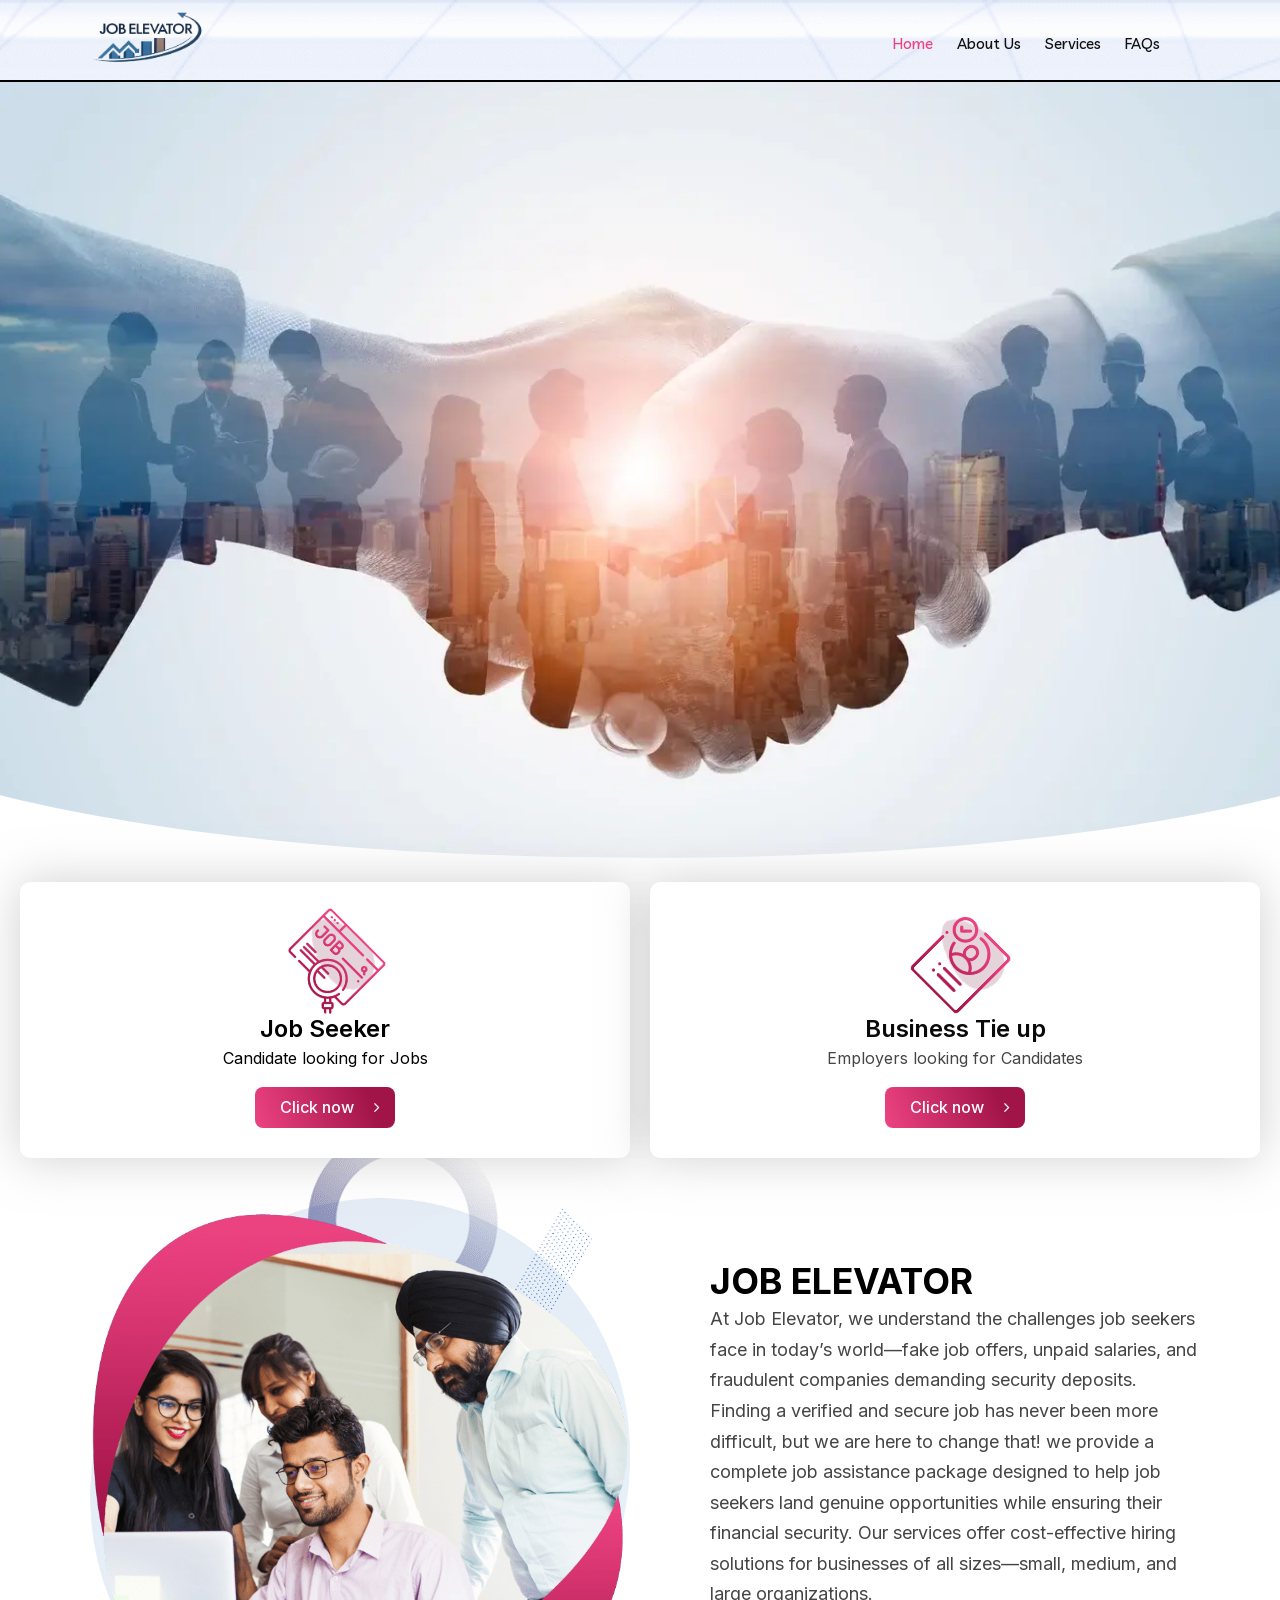
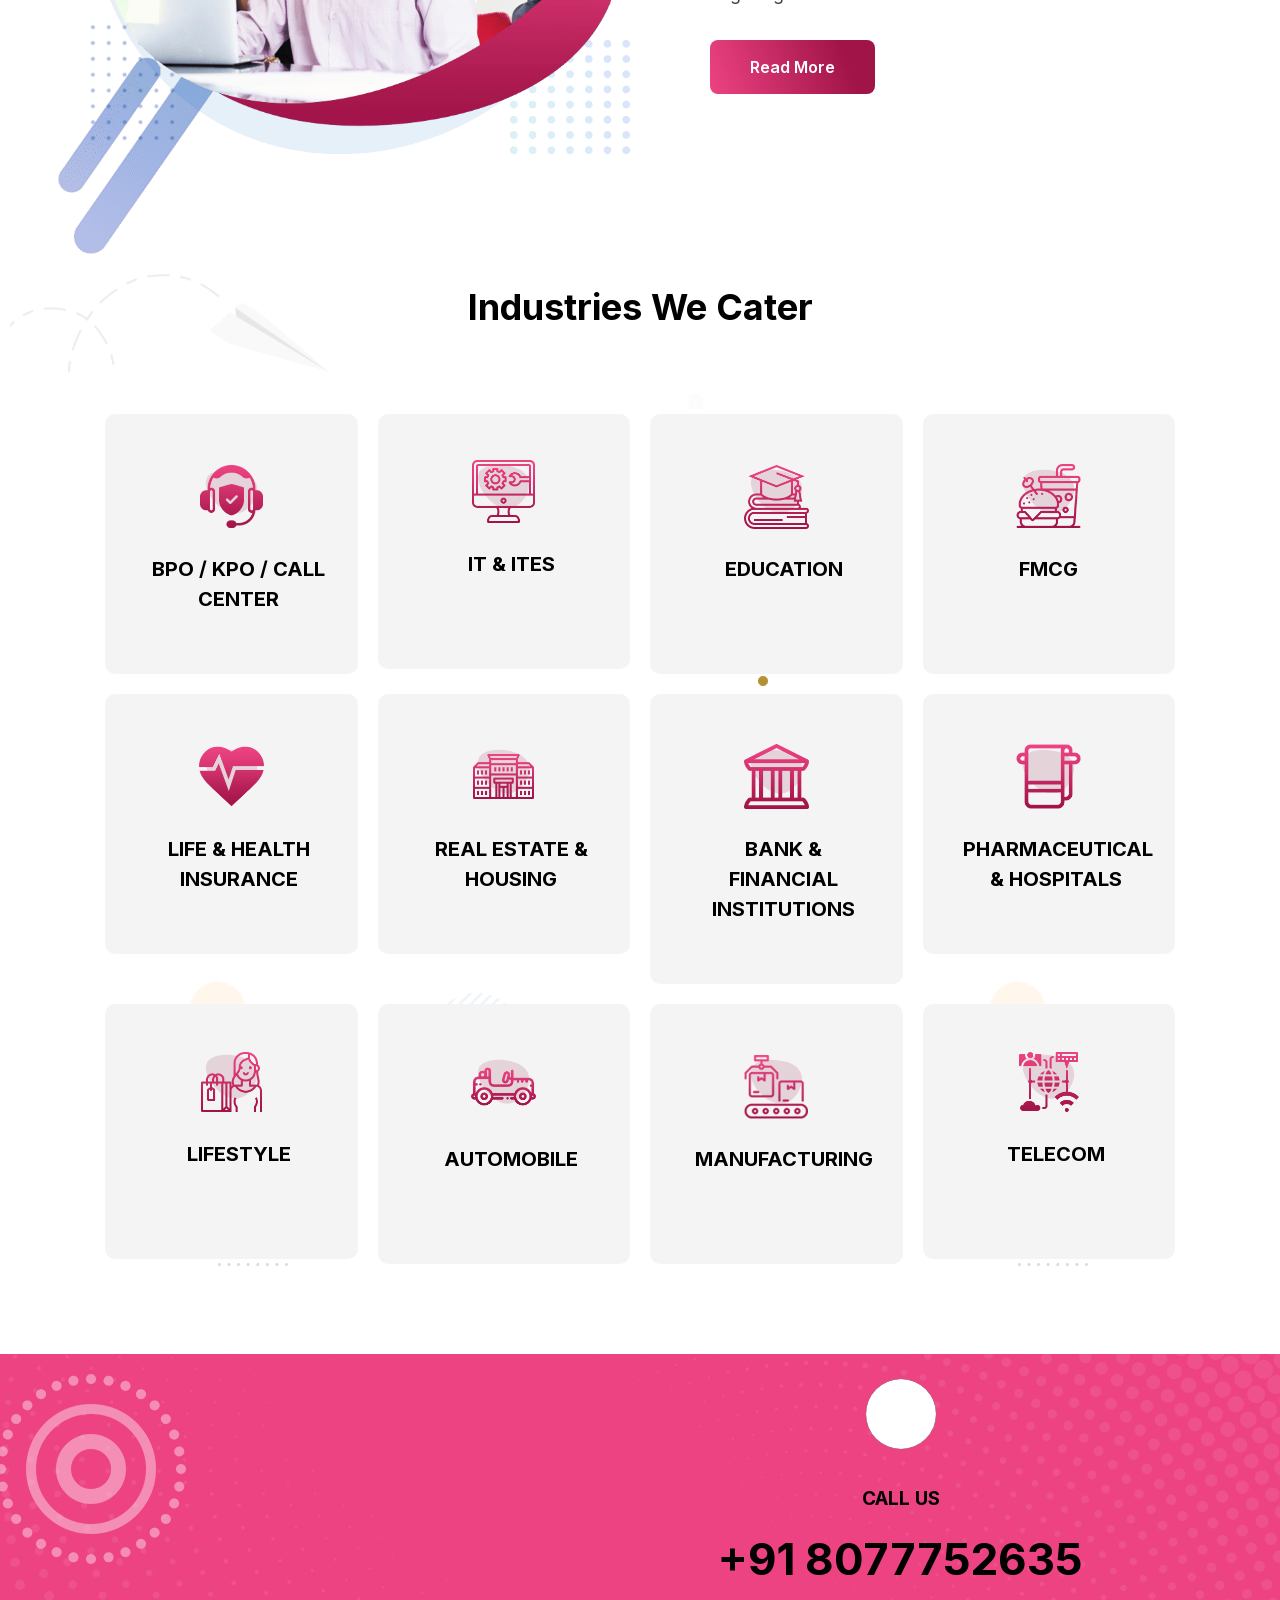
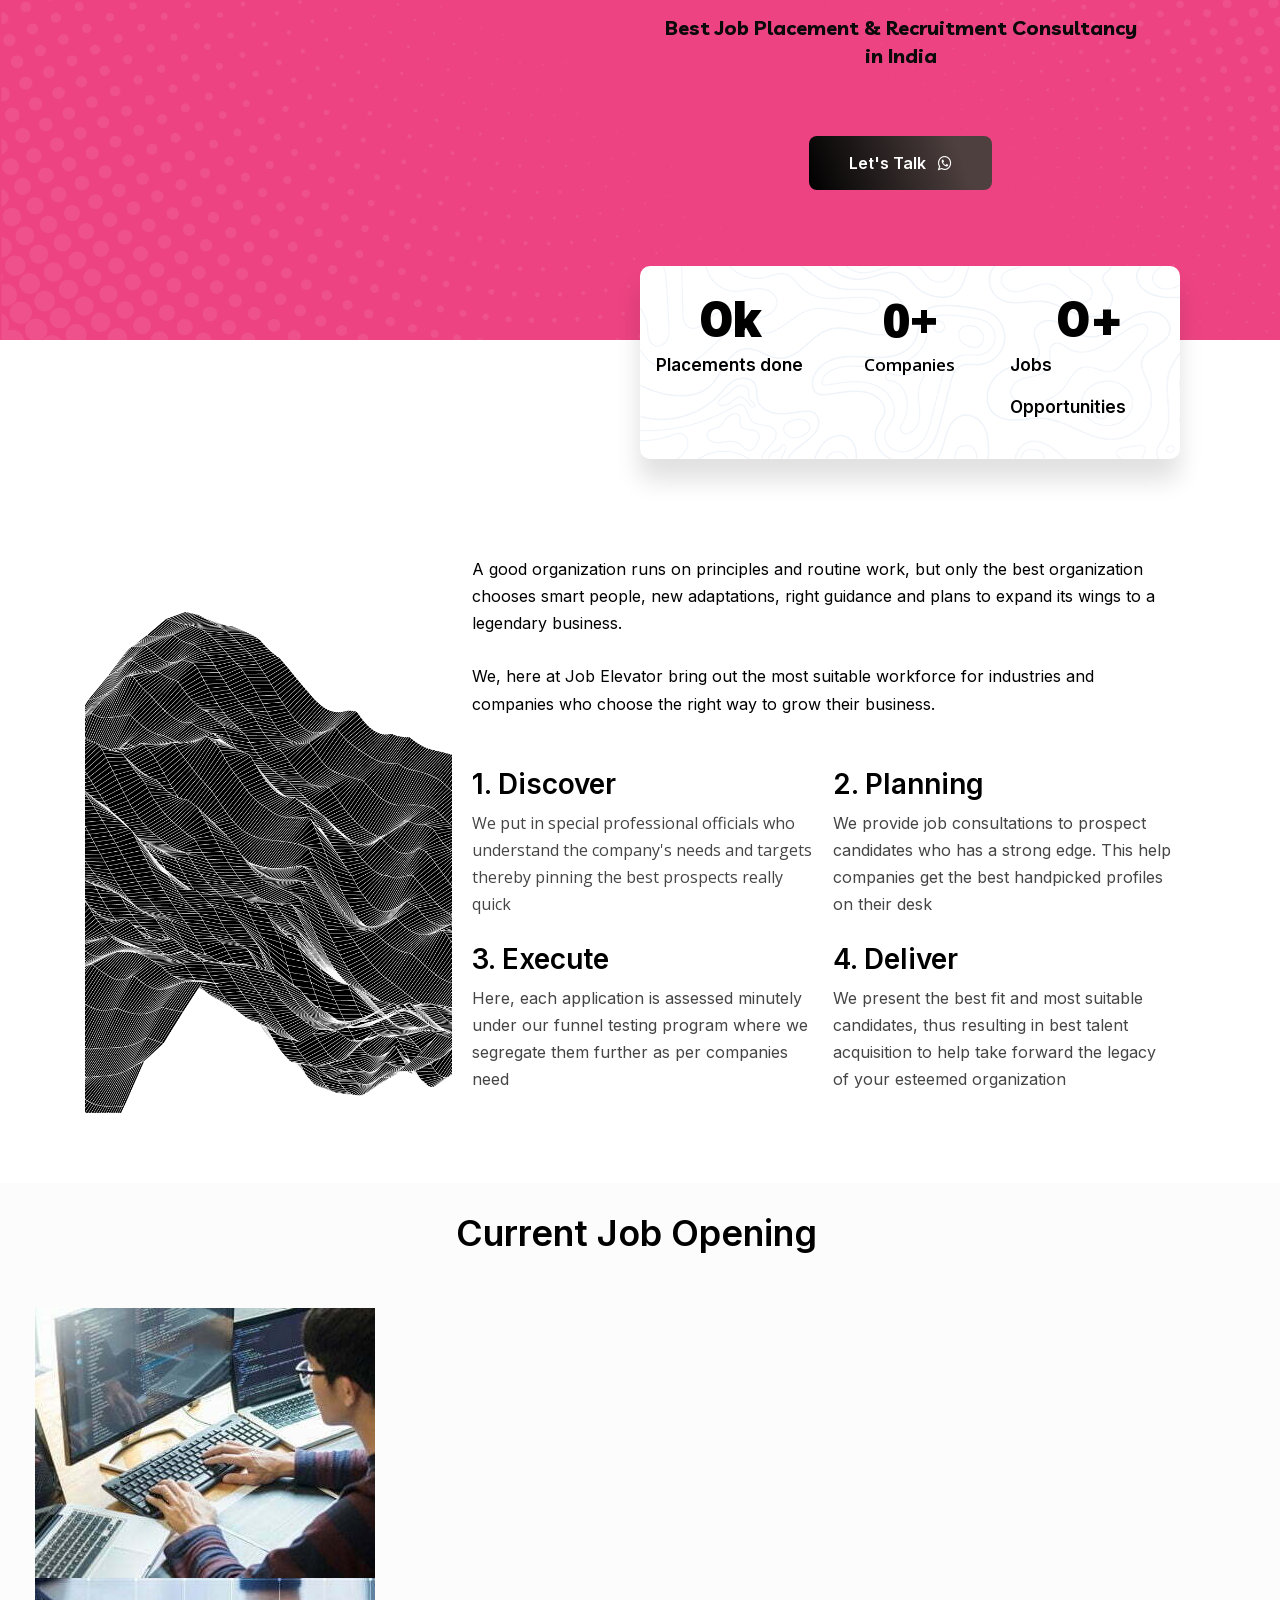
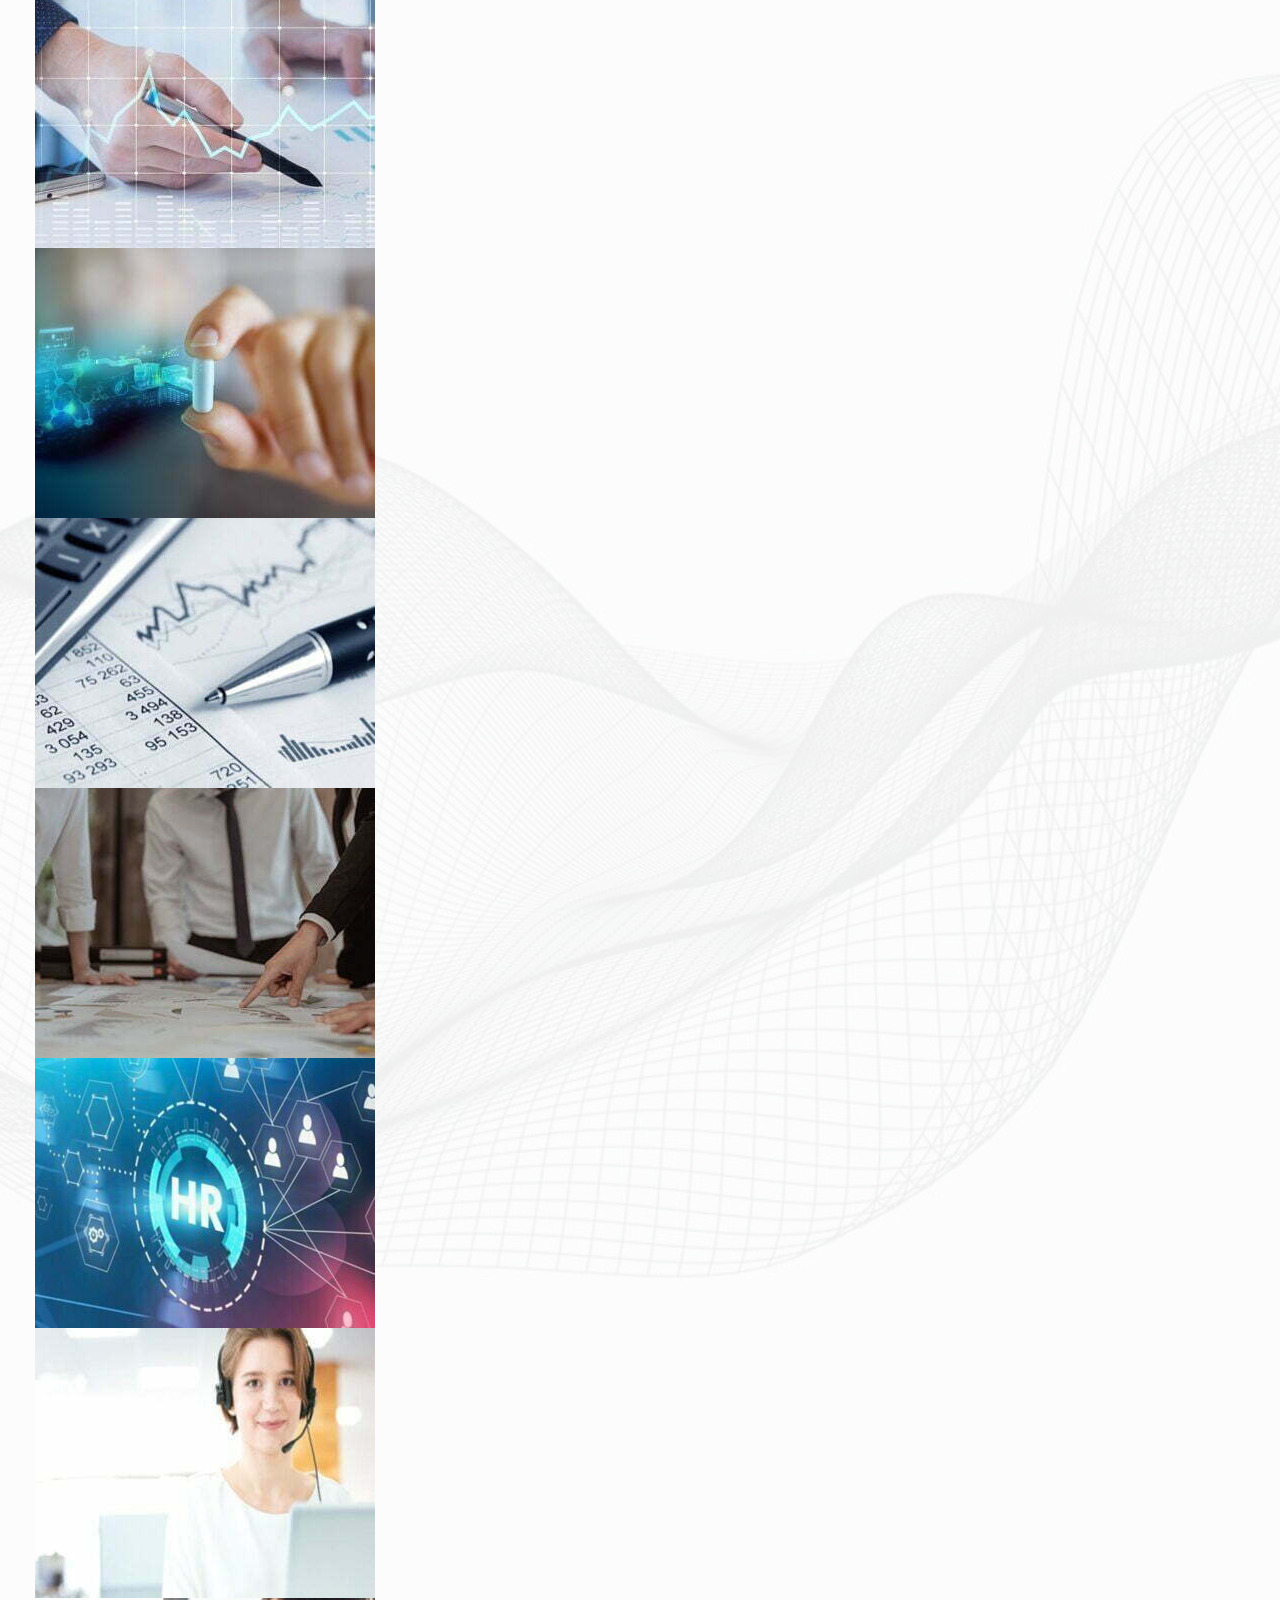
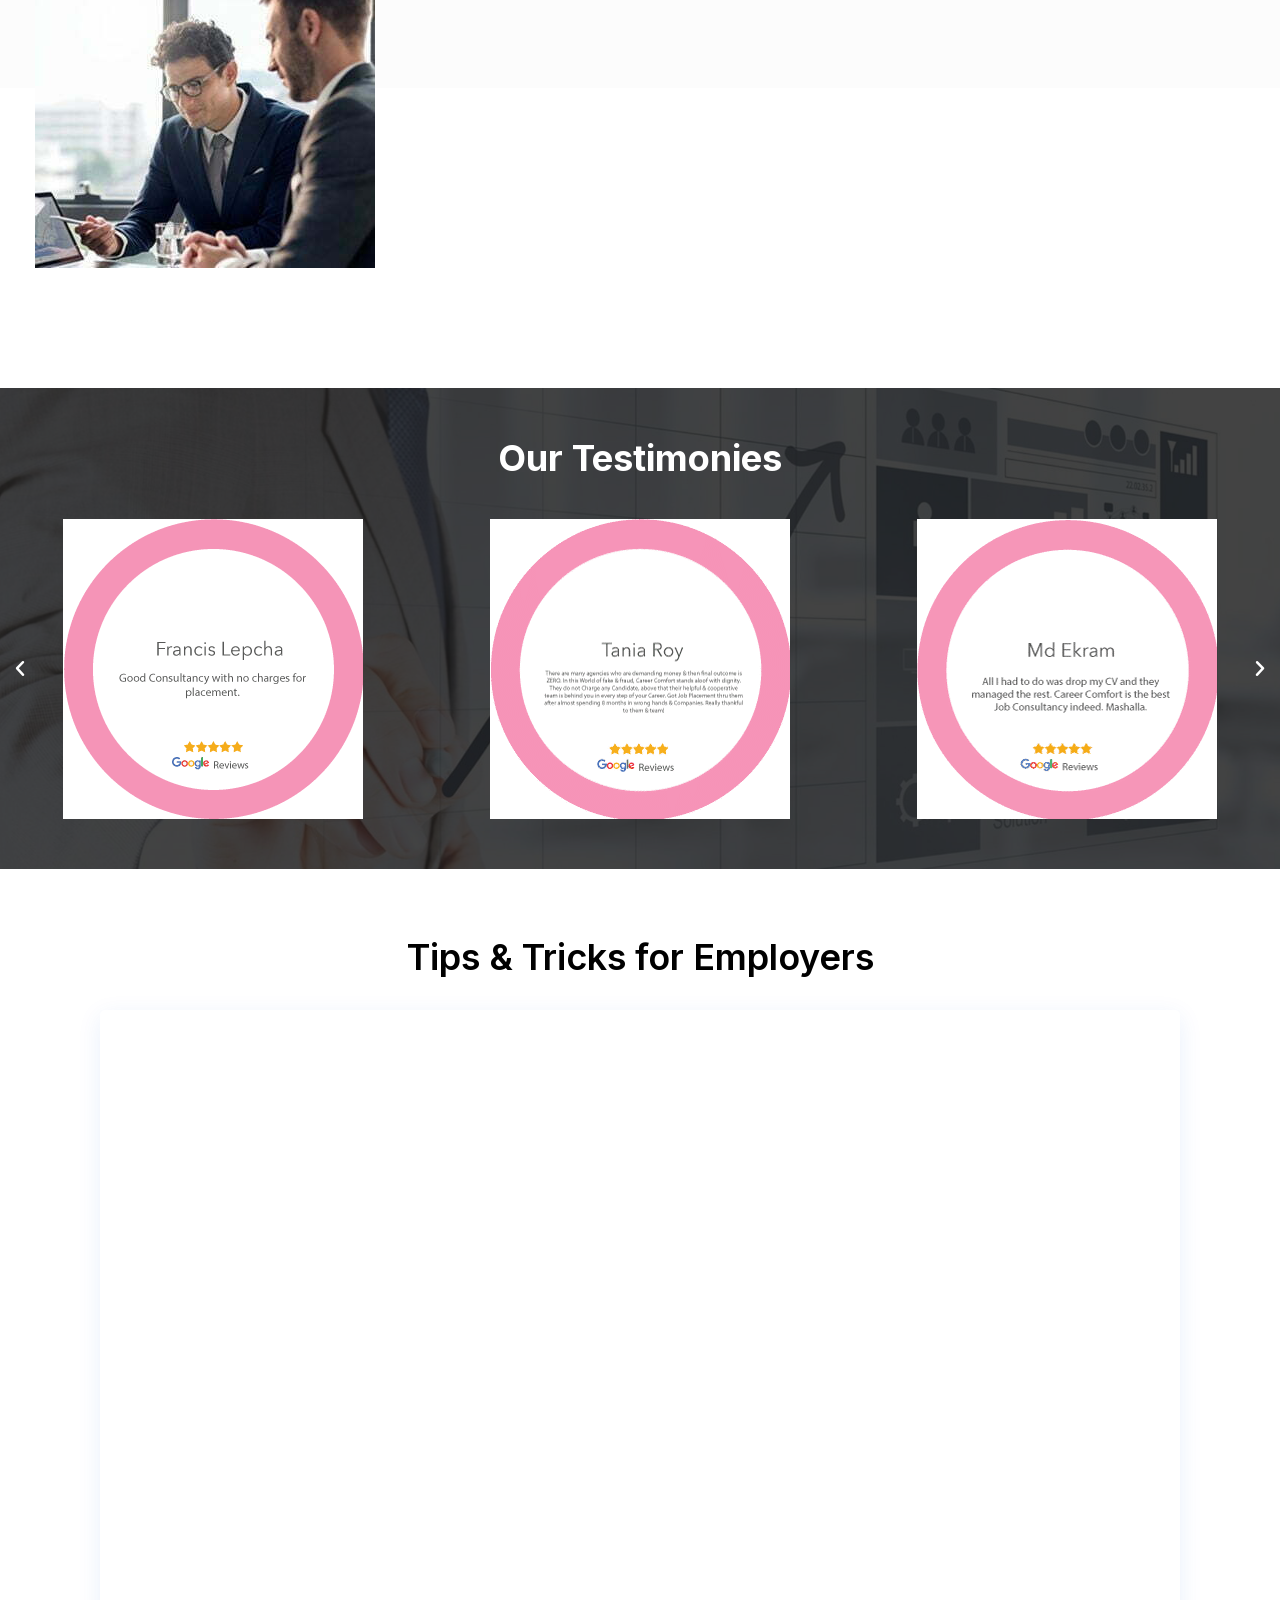
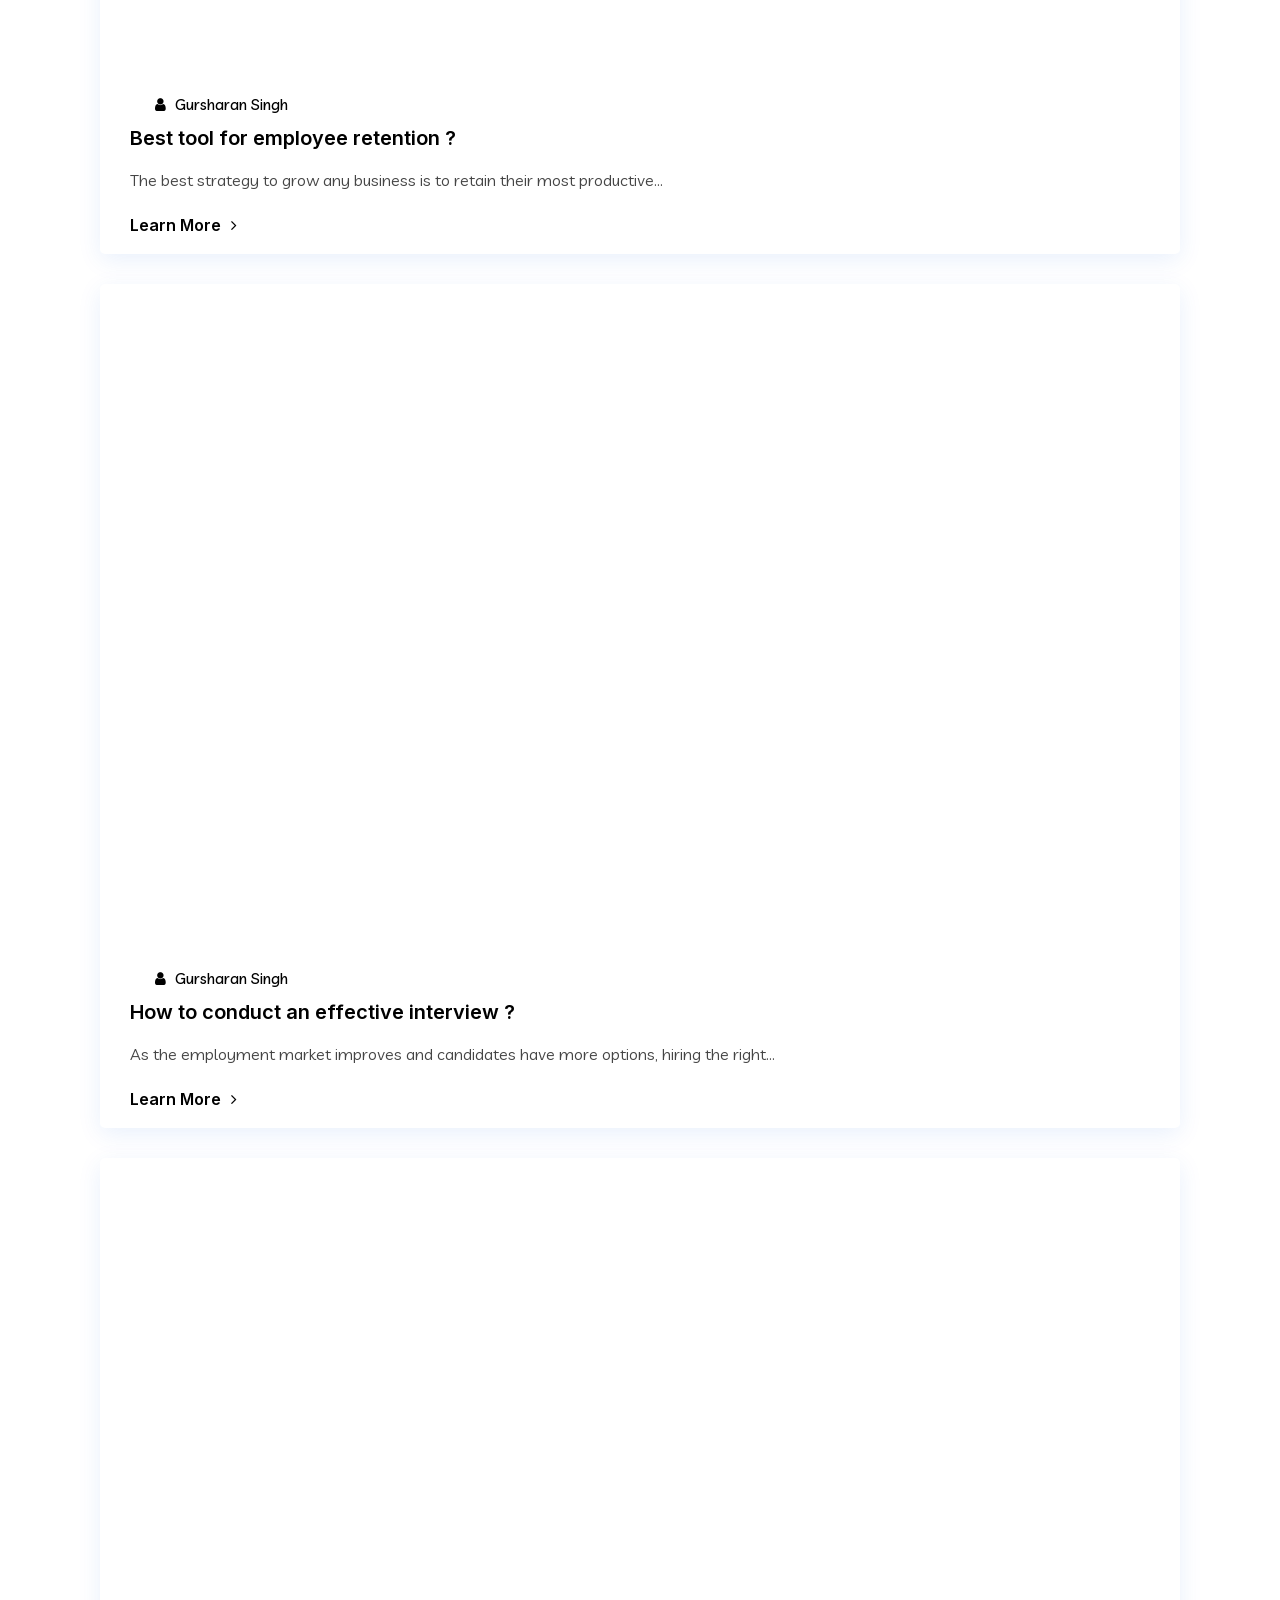
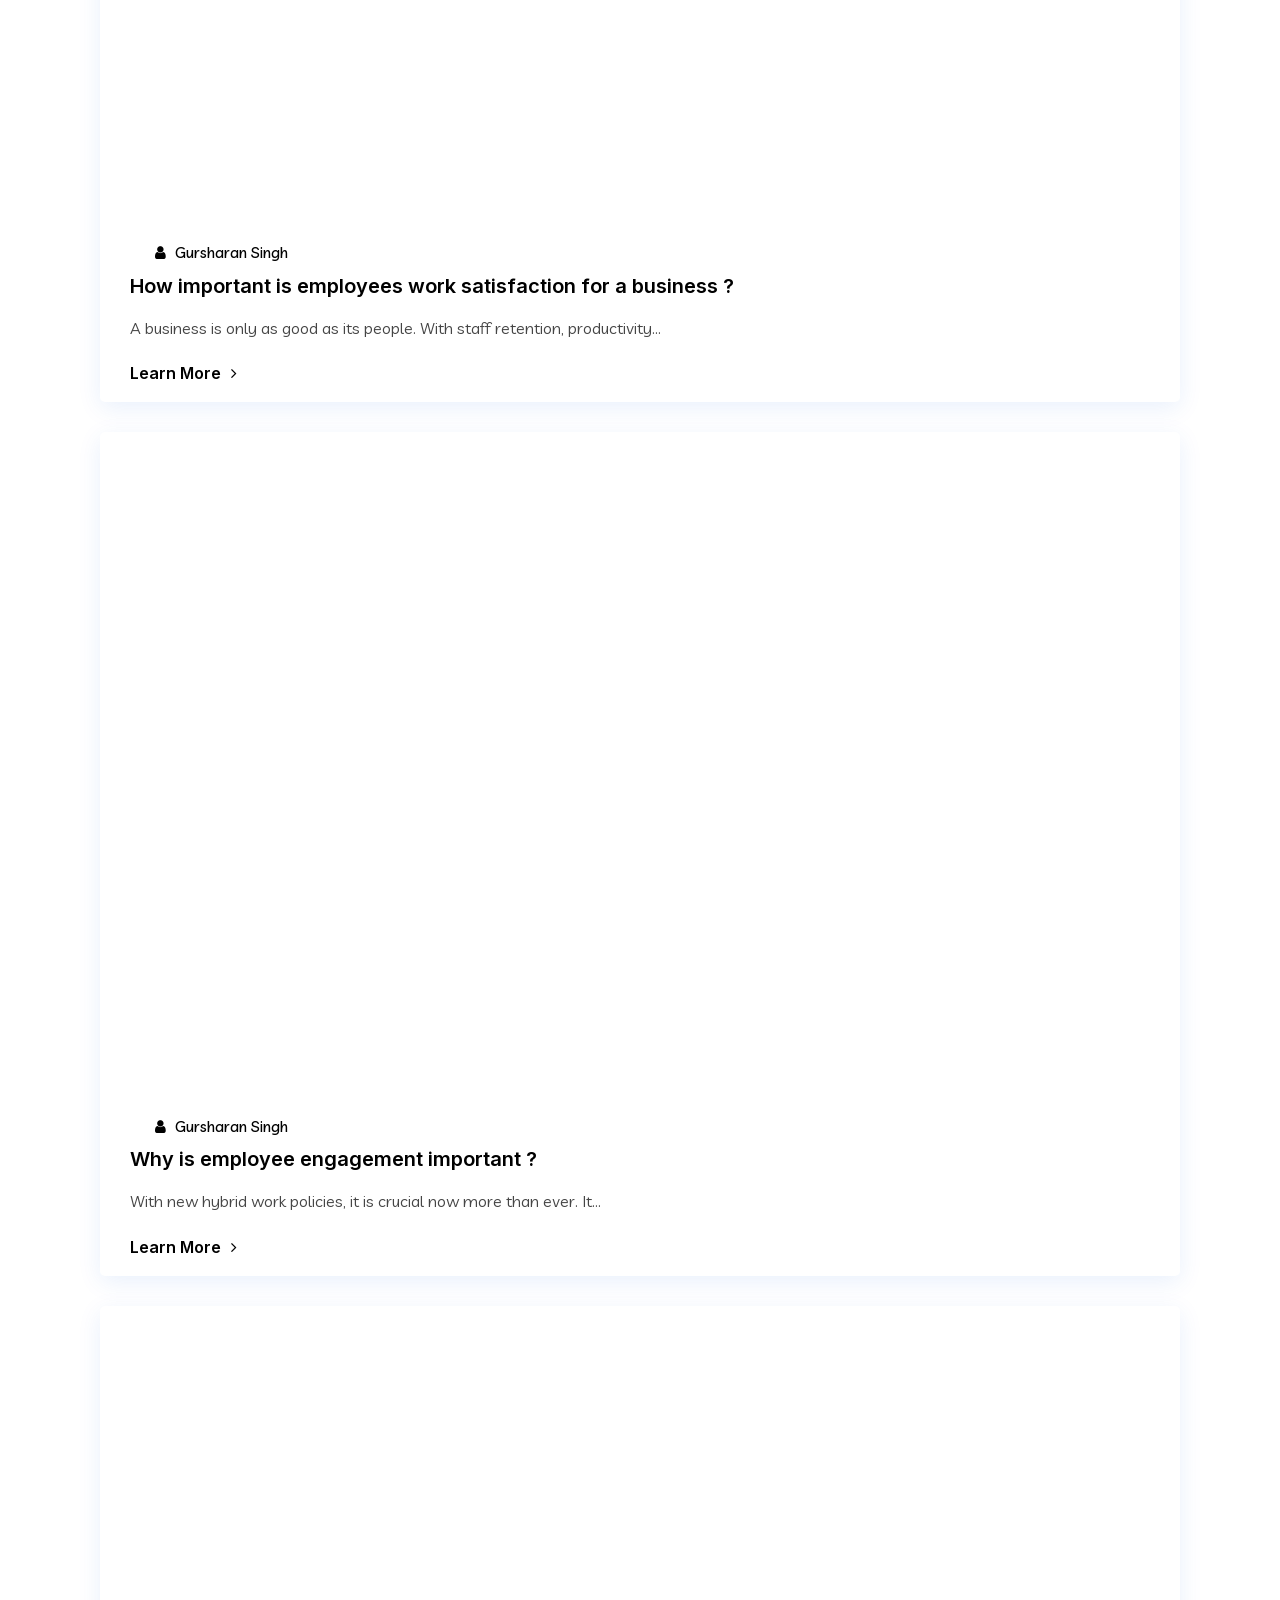
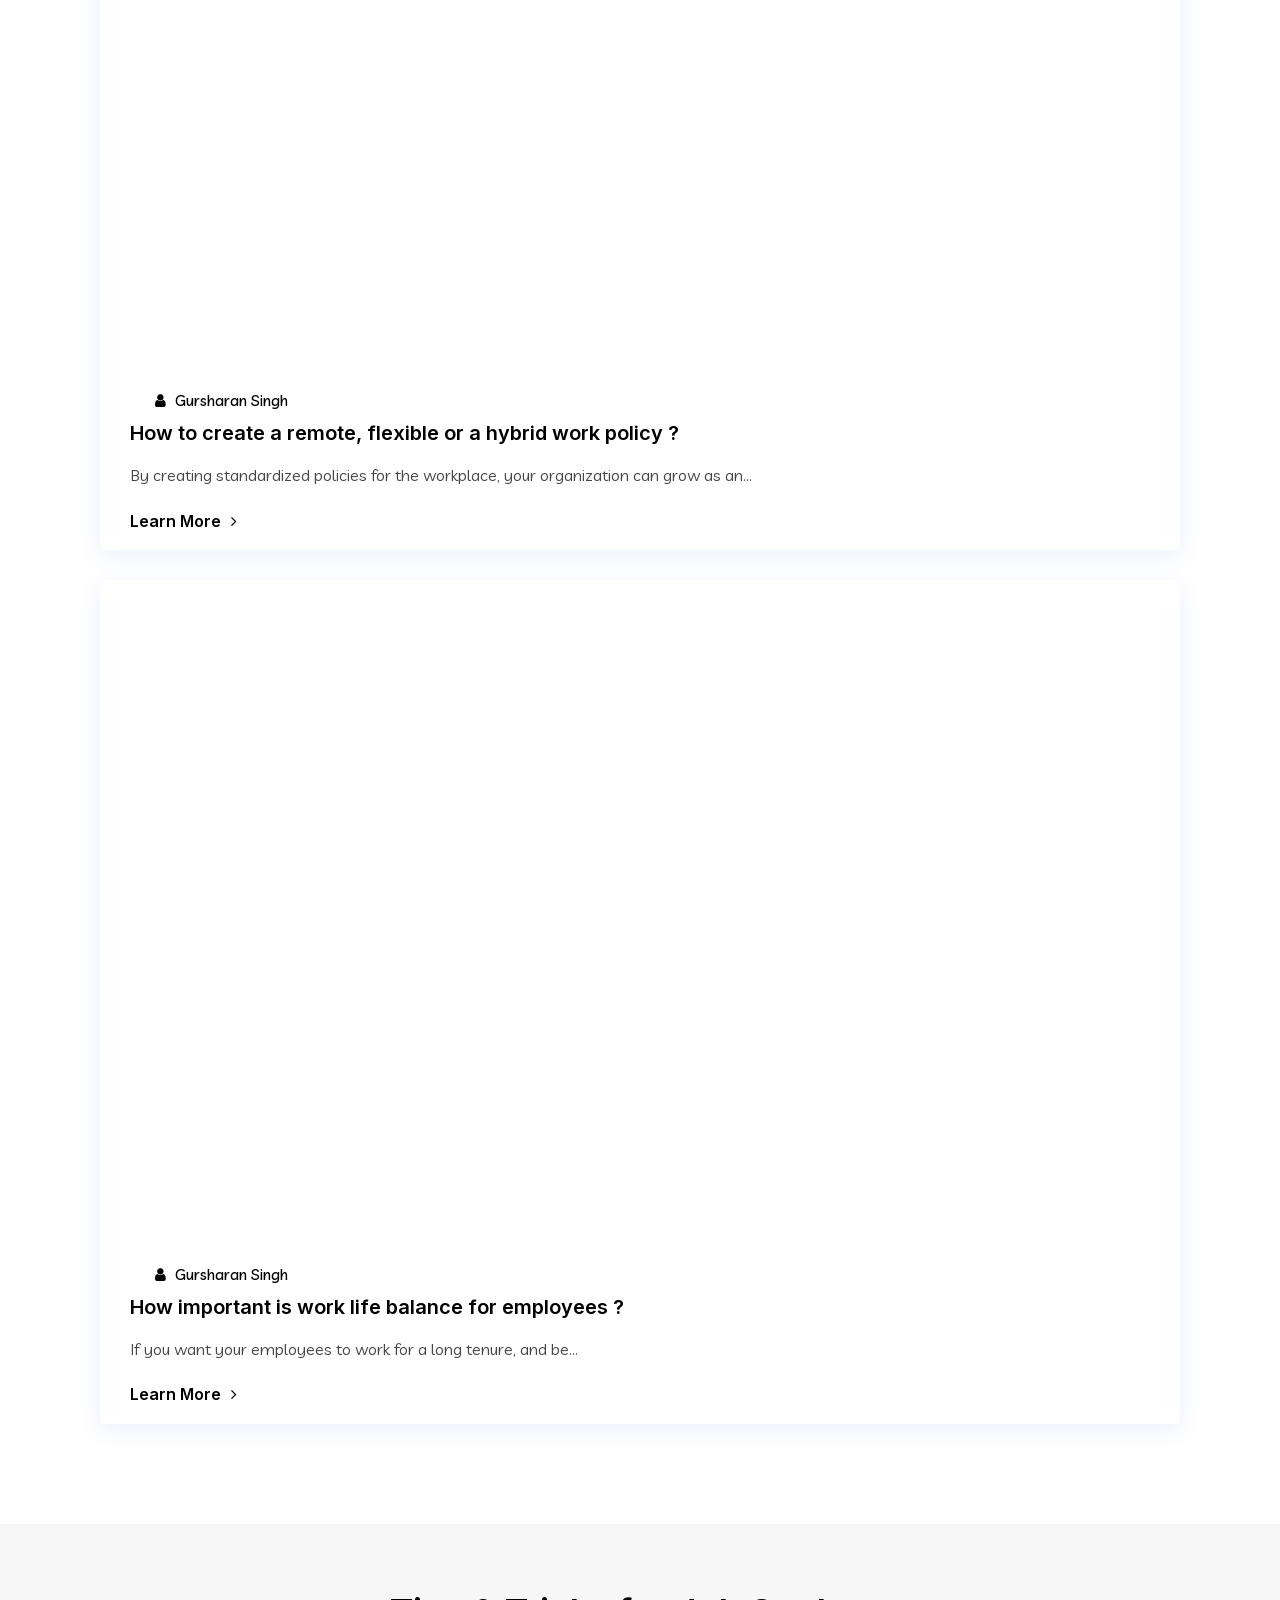
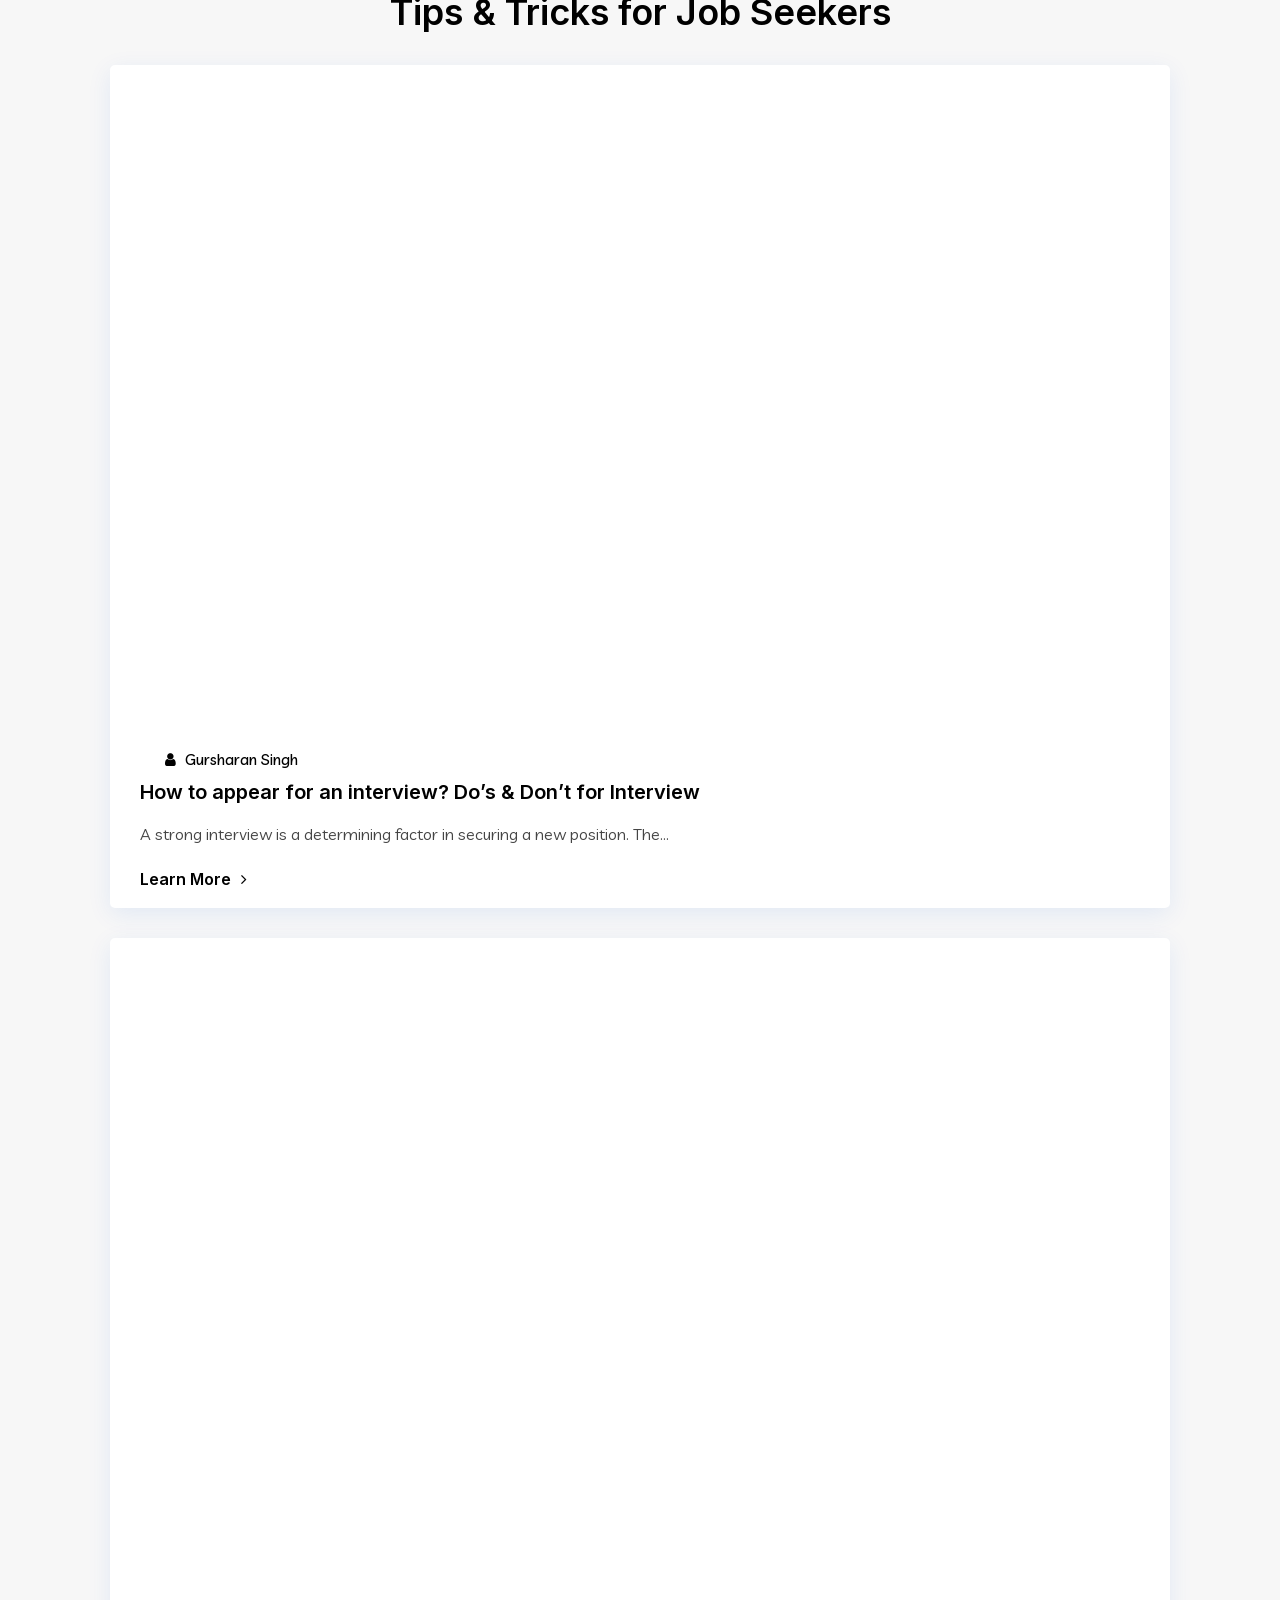
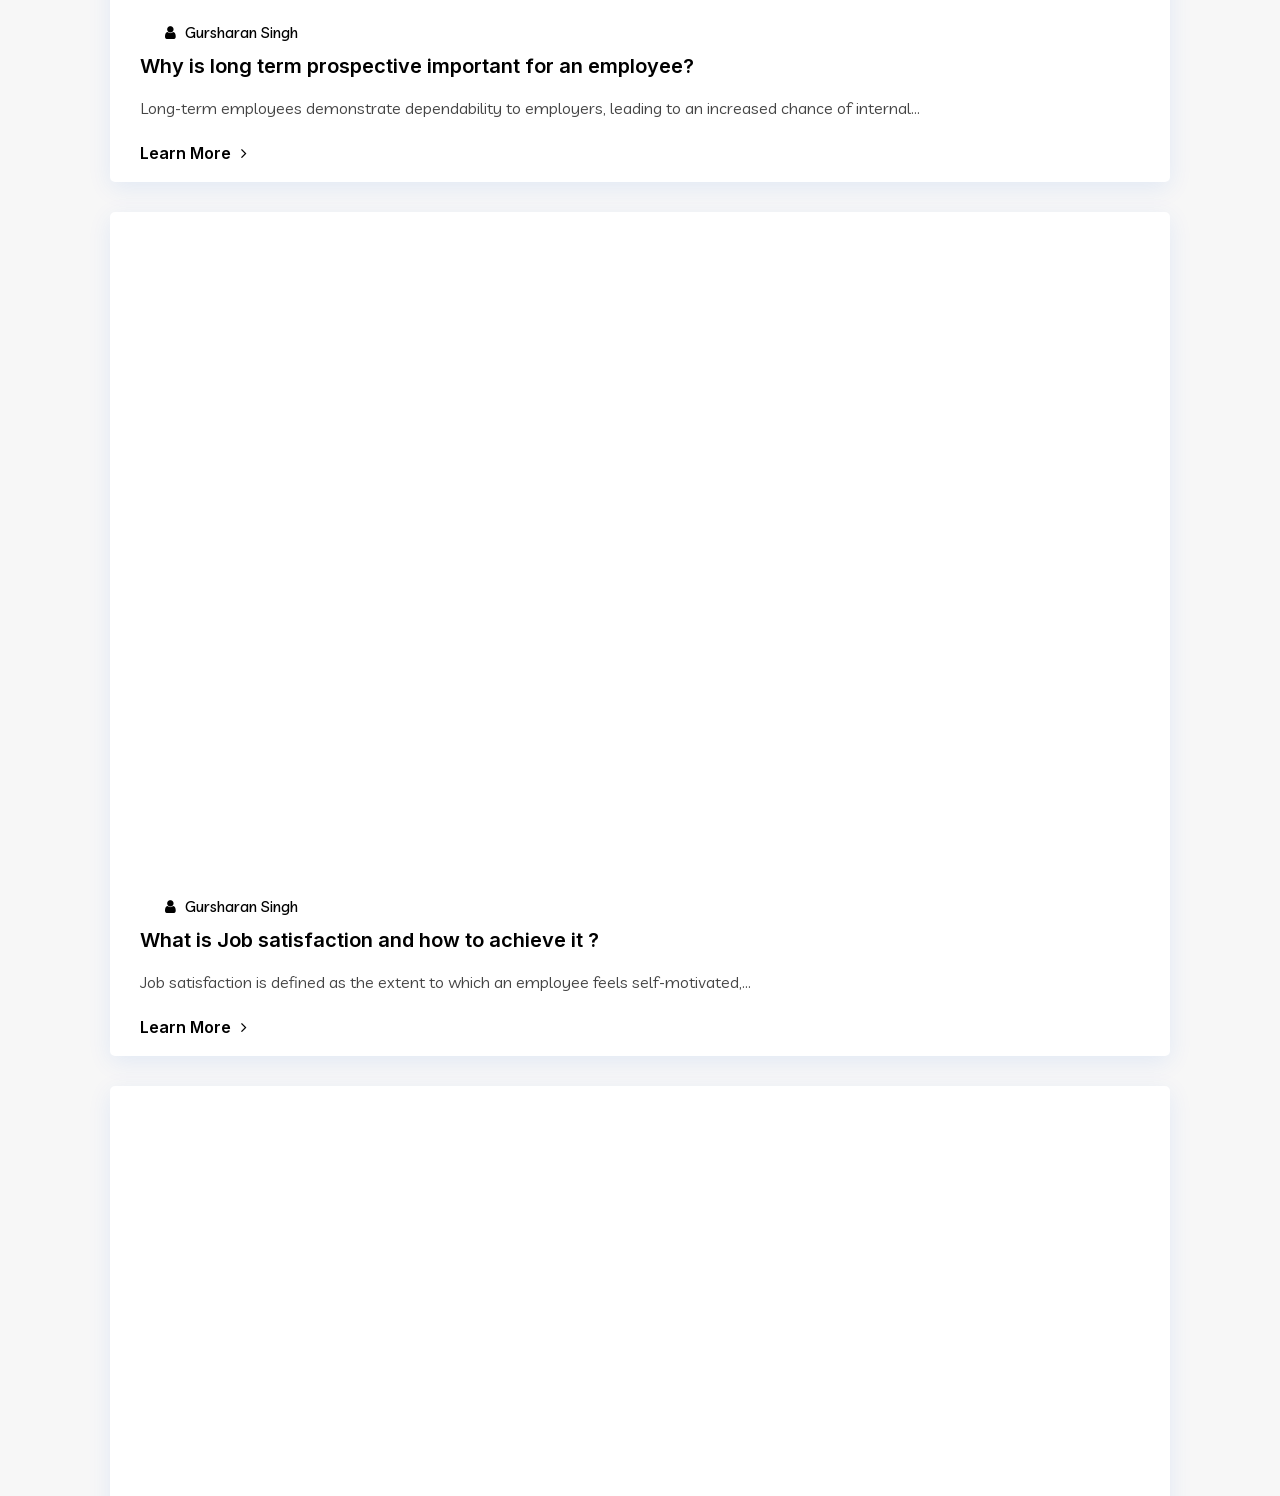
==== commit c52aa82b: "body" ====
--- a/index.html
+++ b/index.html
@@ -161,4 +161,4 @@
         shadow.innerHTML = template.innerHTML;
         document.body.appendChild(div);
     })();
-</script><center><font size="2">This is the free demo result. For a full version of this website, please go to  <a href="https://www6.waybackmachinedownloader.com/website-downloader-online/scrape-all-files/">Website Downloader</a></font></center></body> </html> +</script></body> </html> 
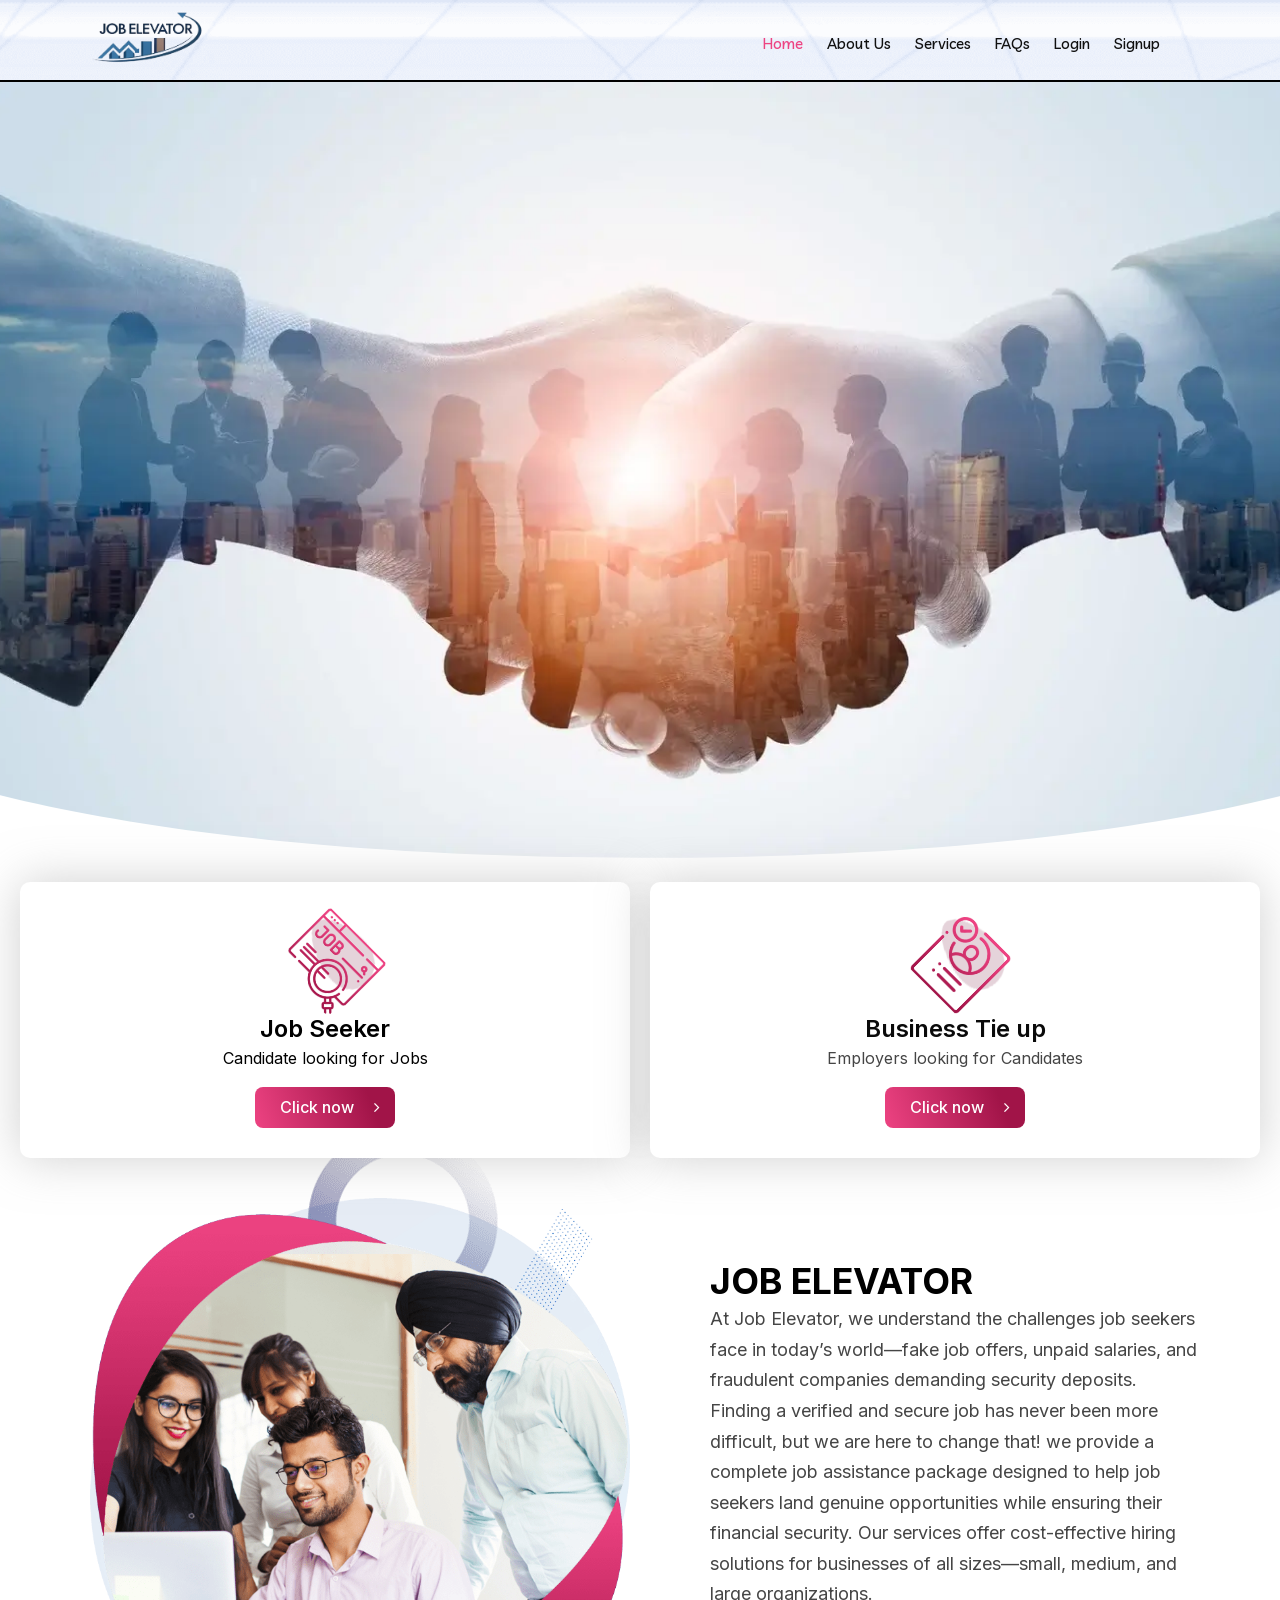
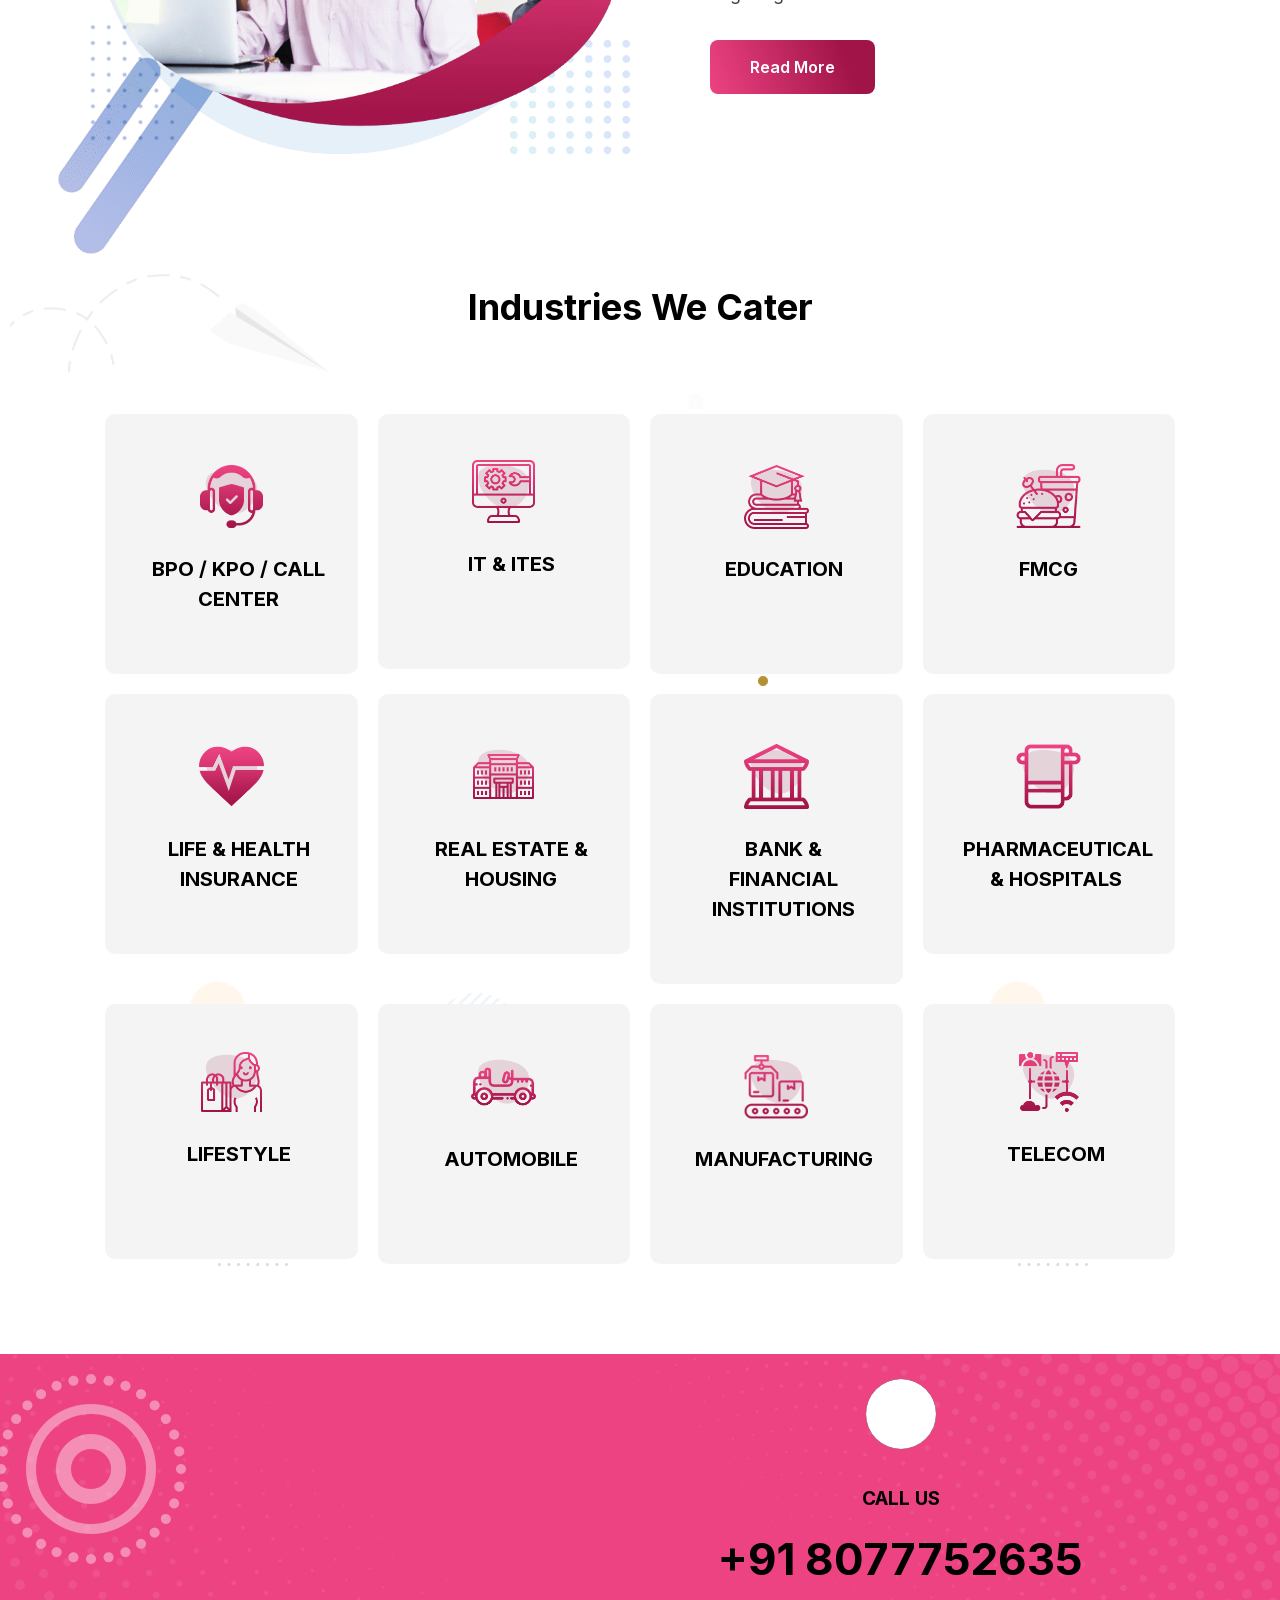
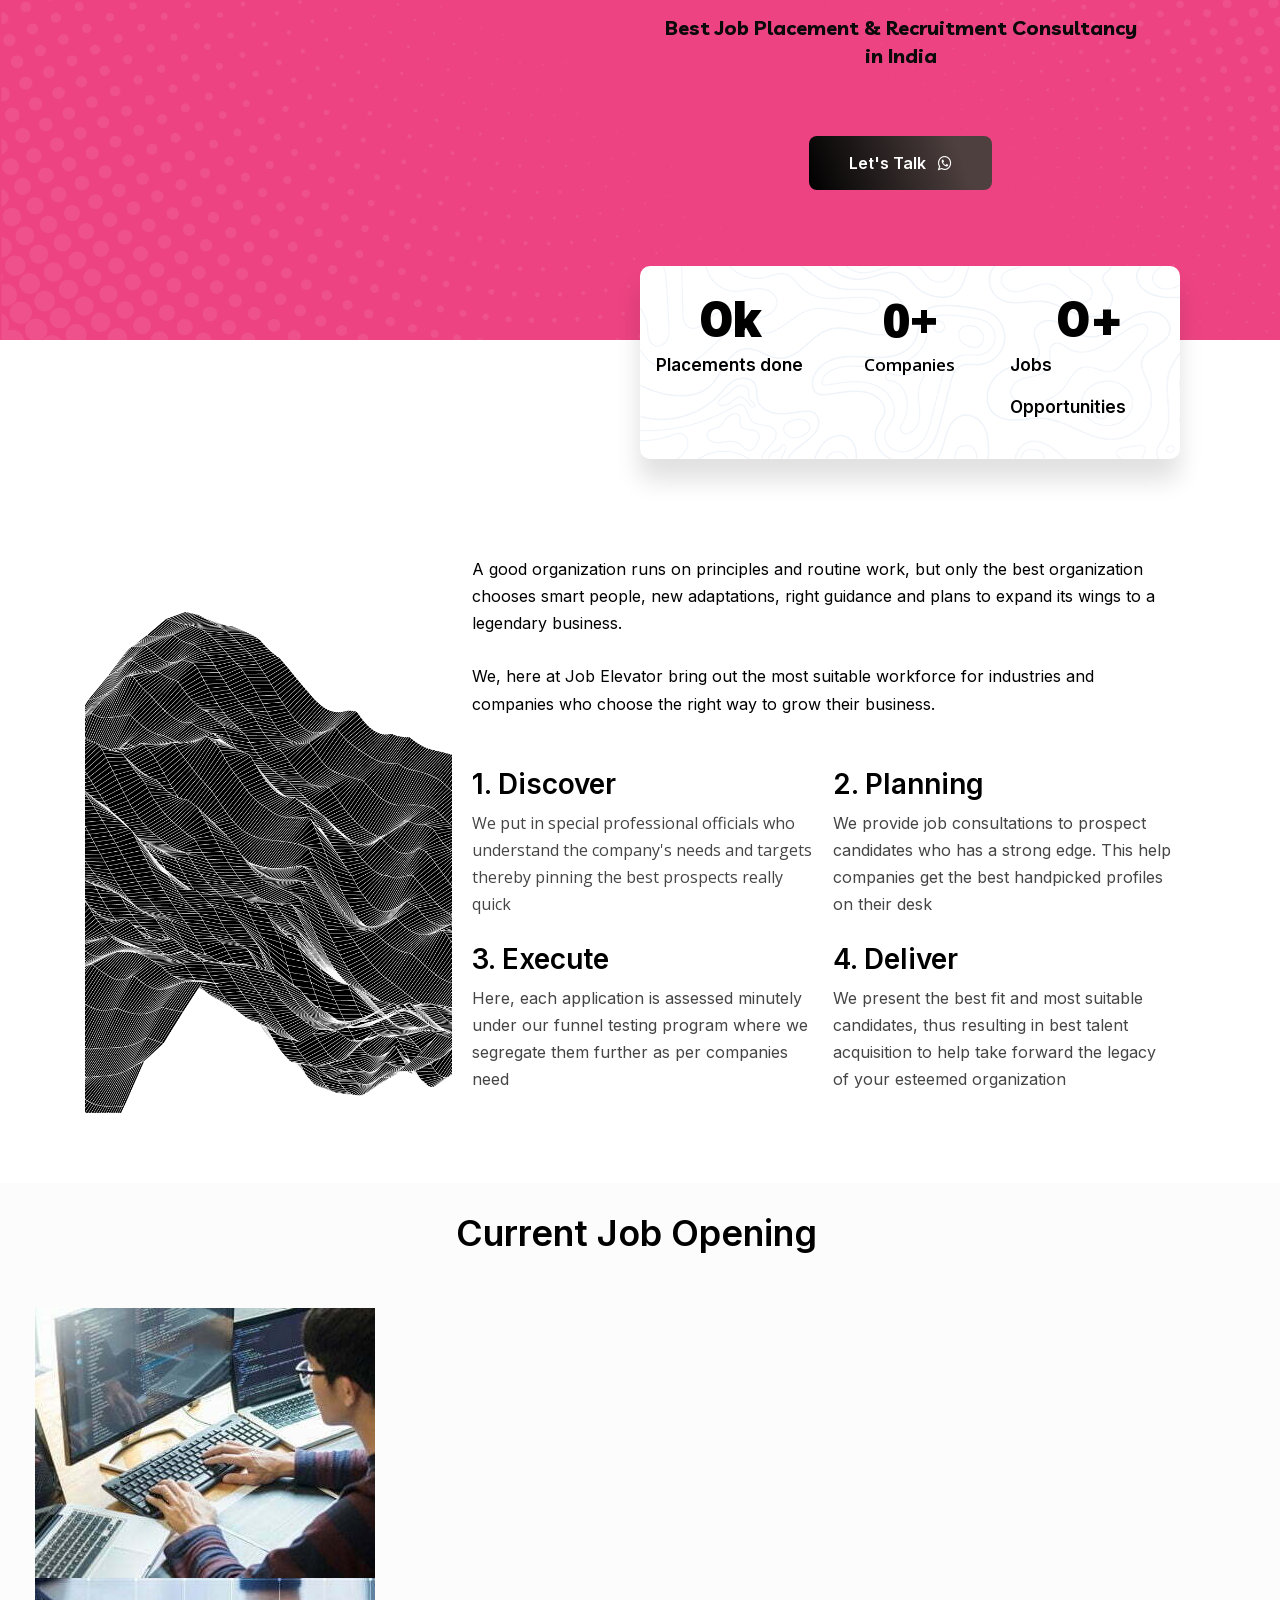
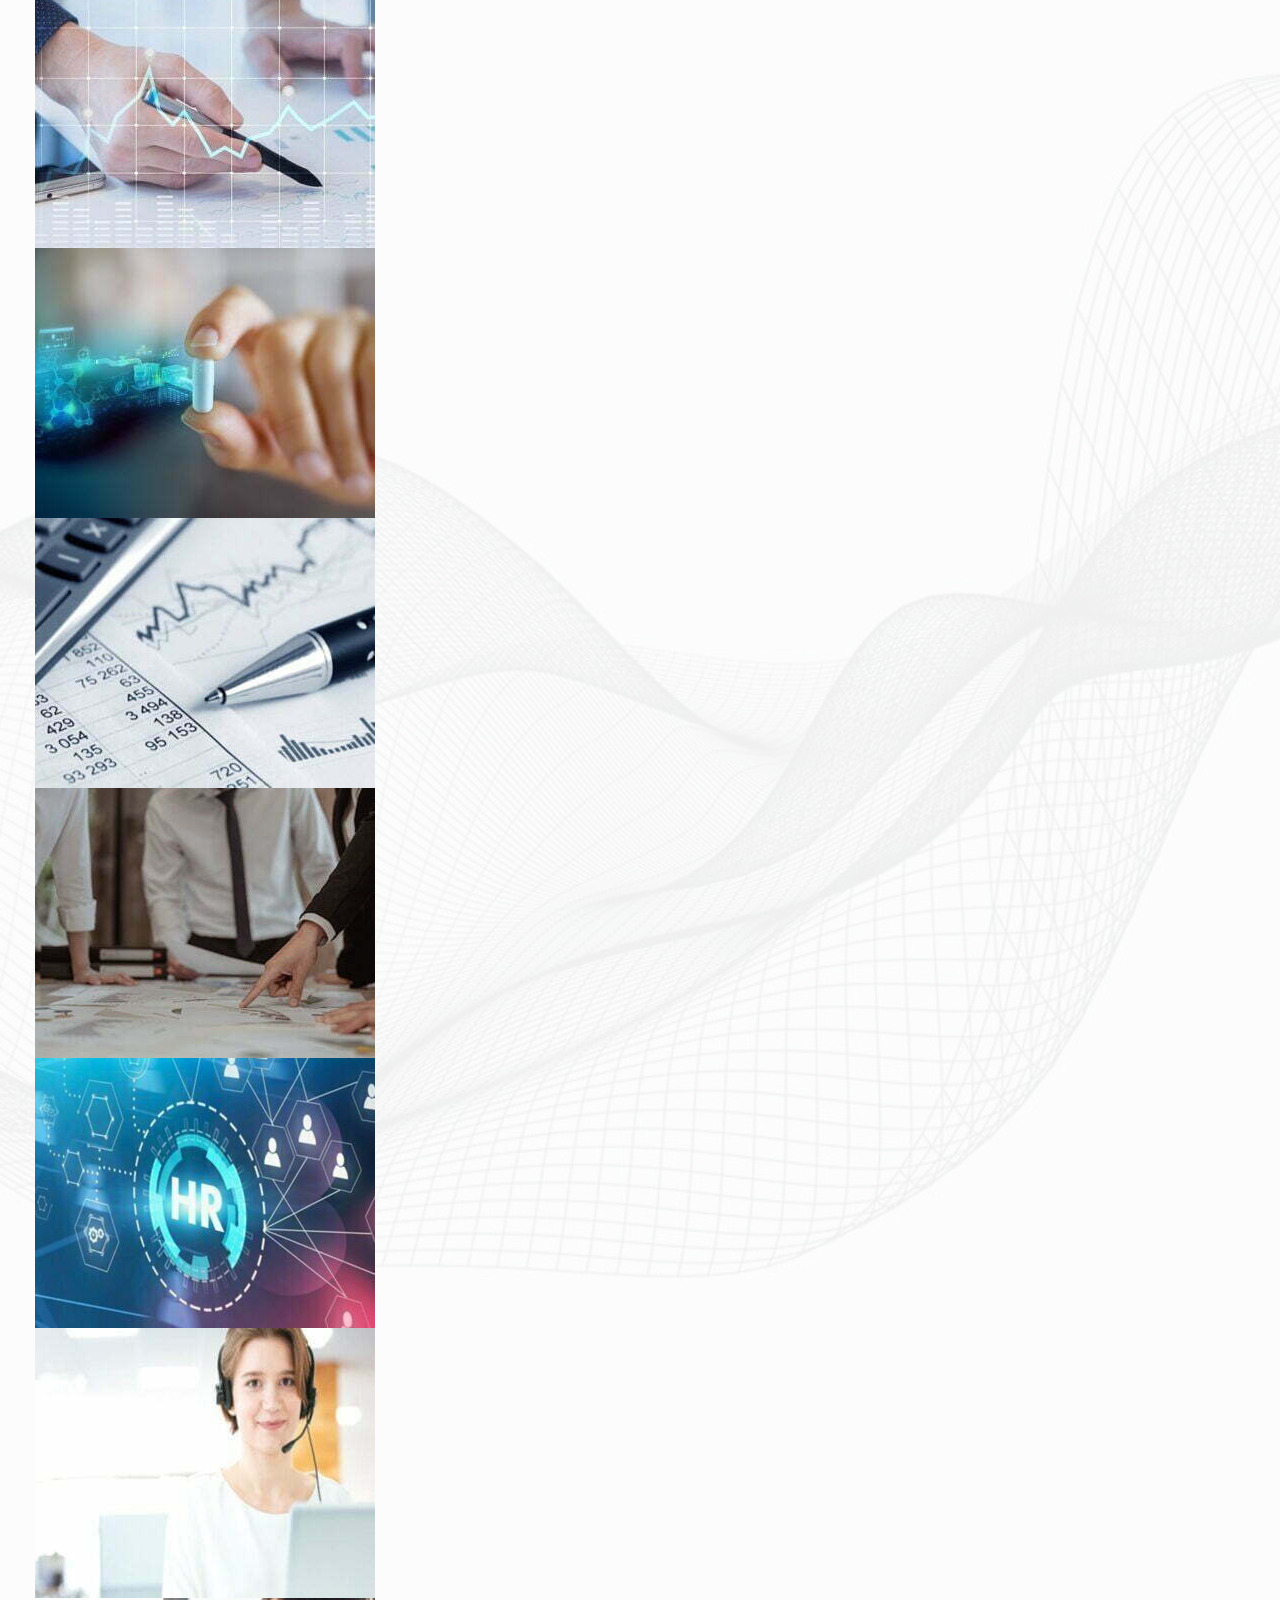
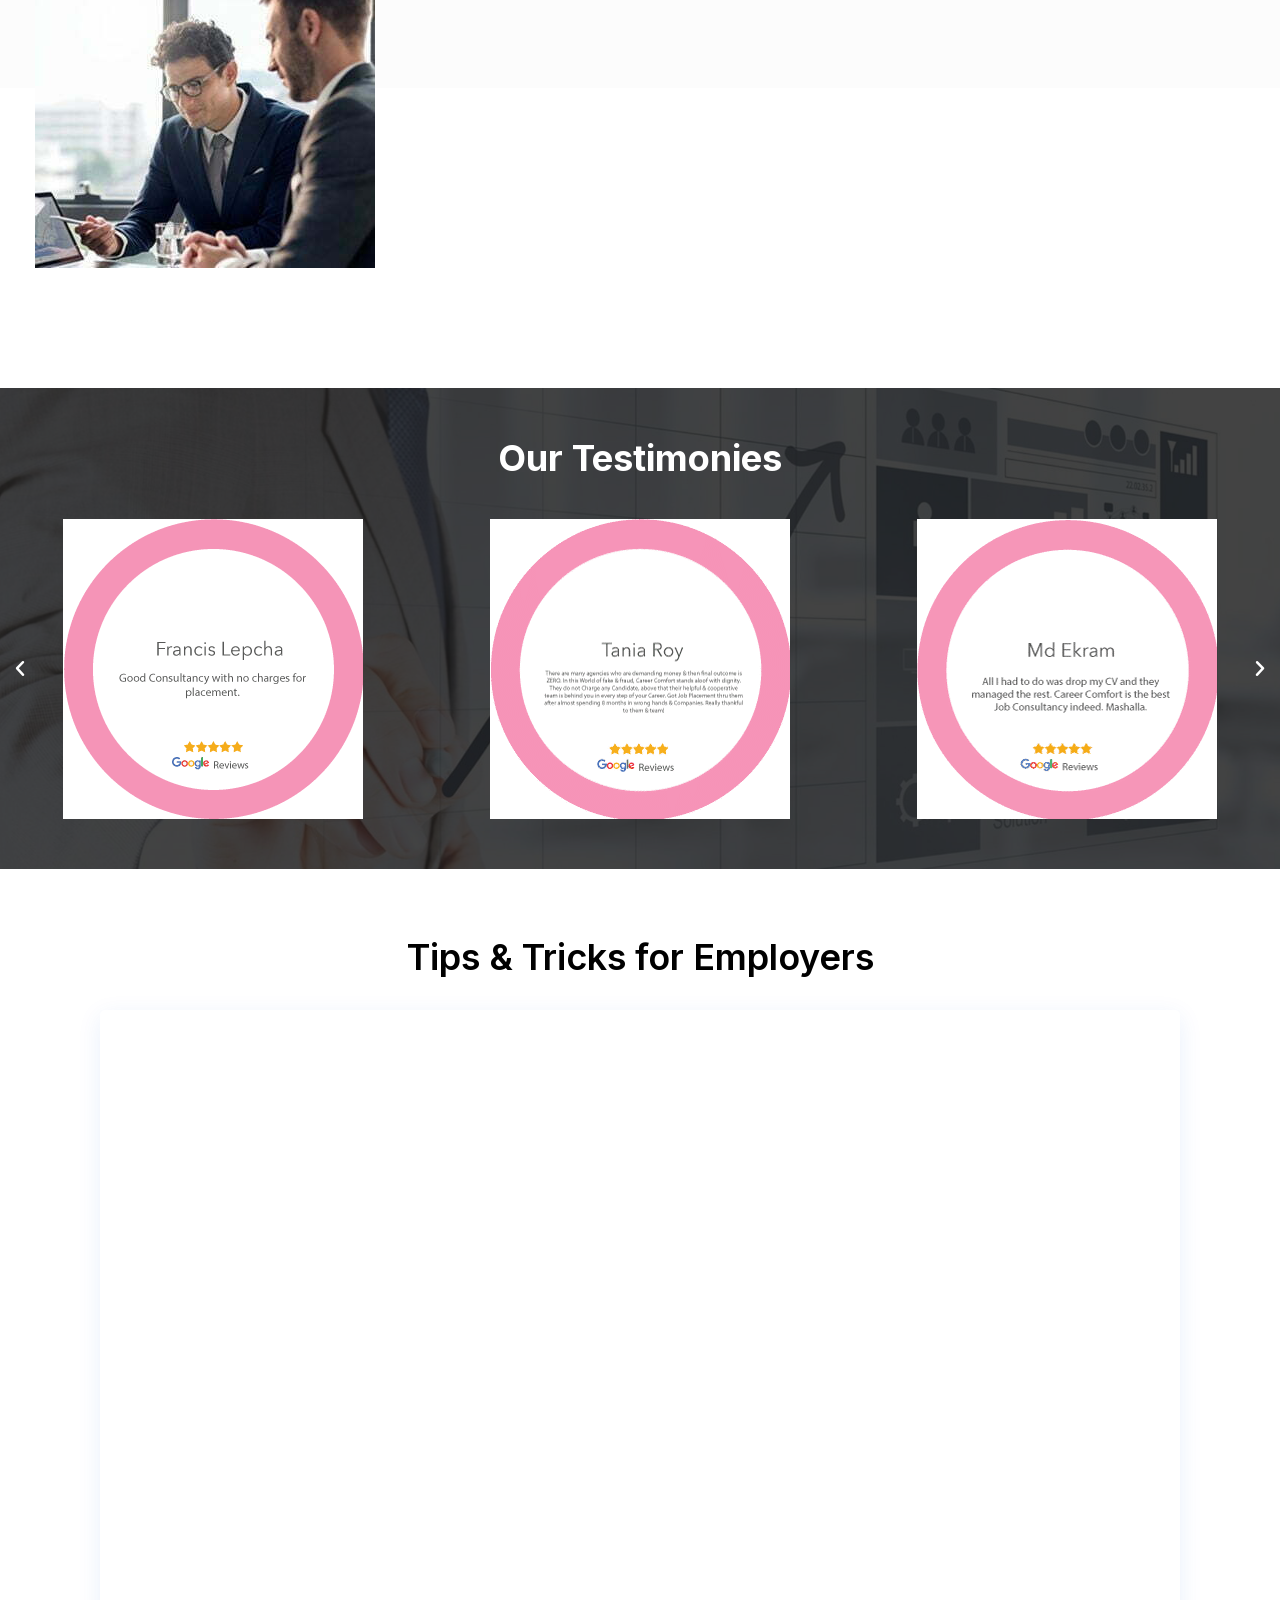
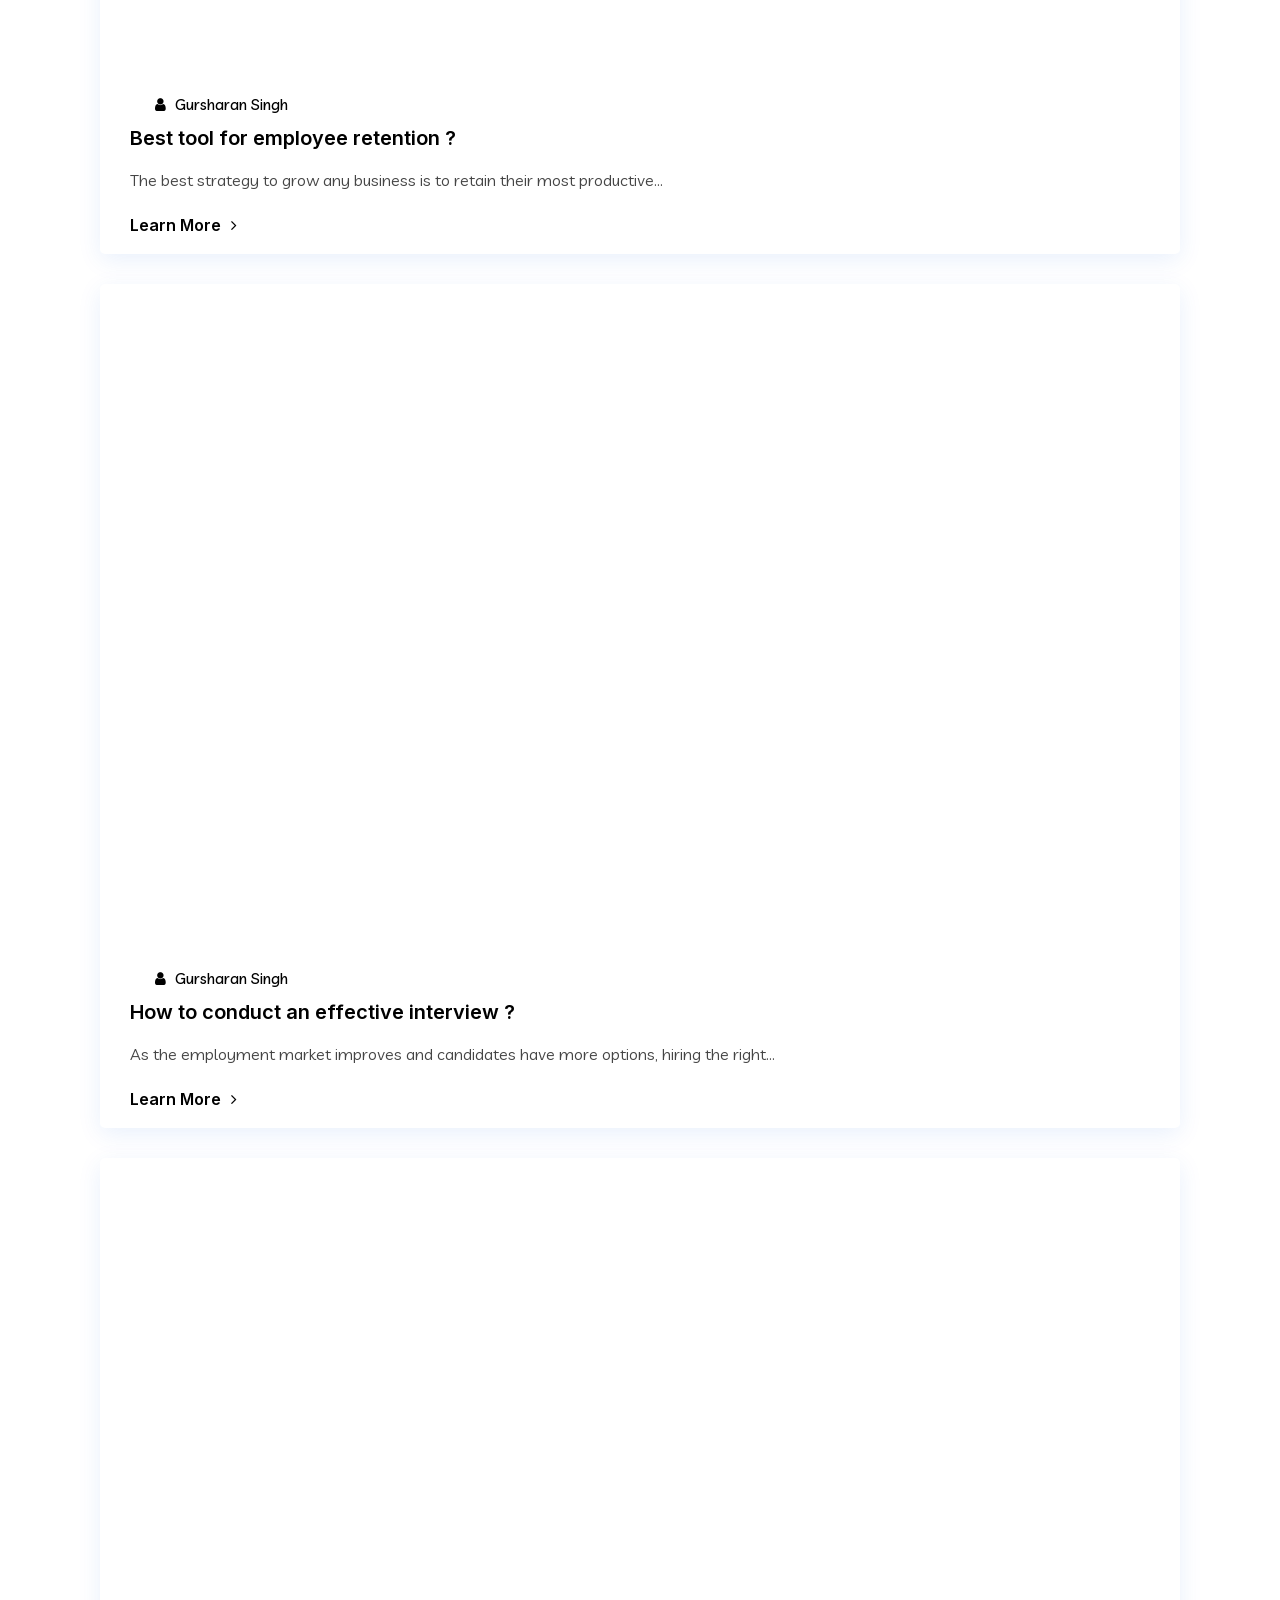
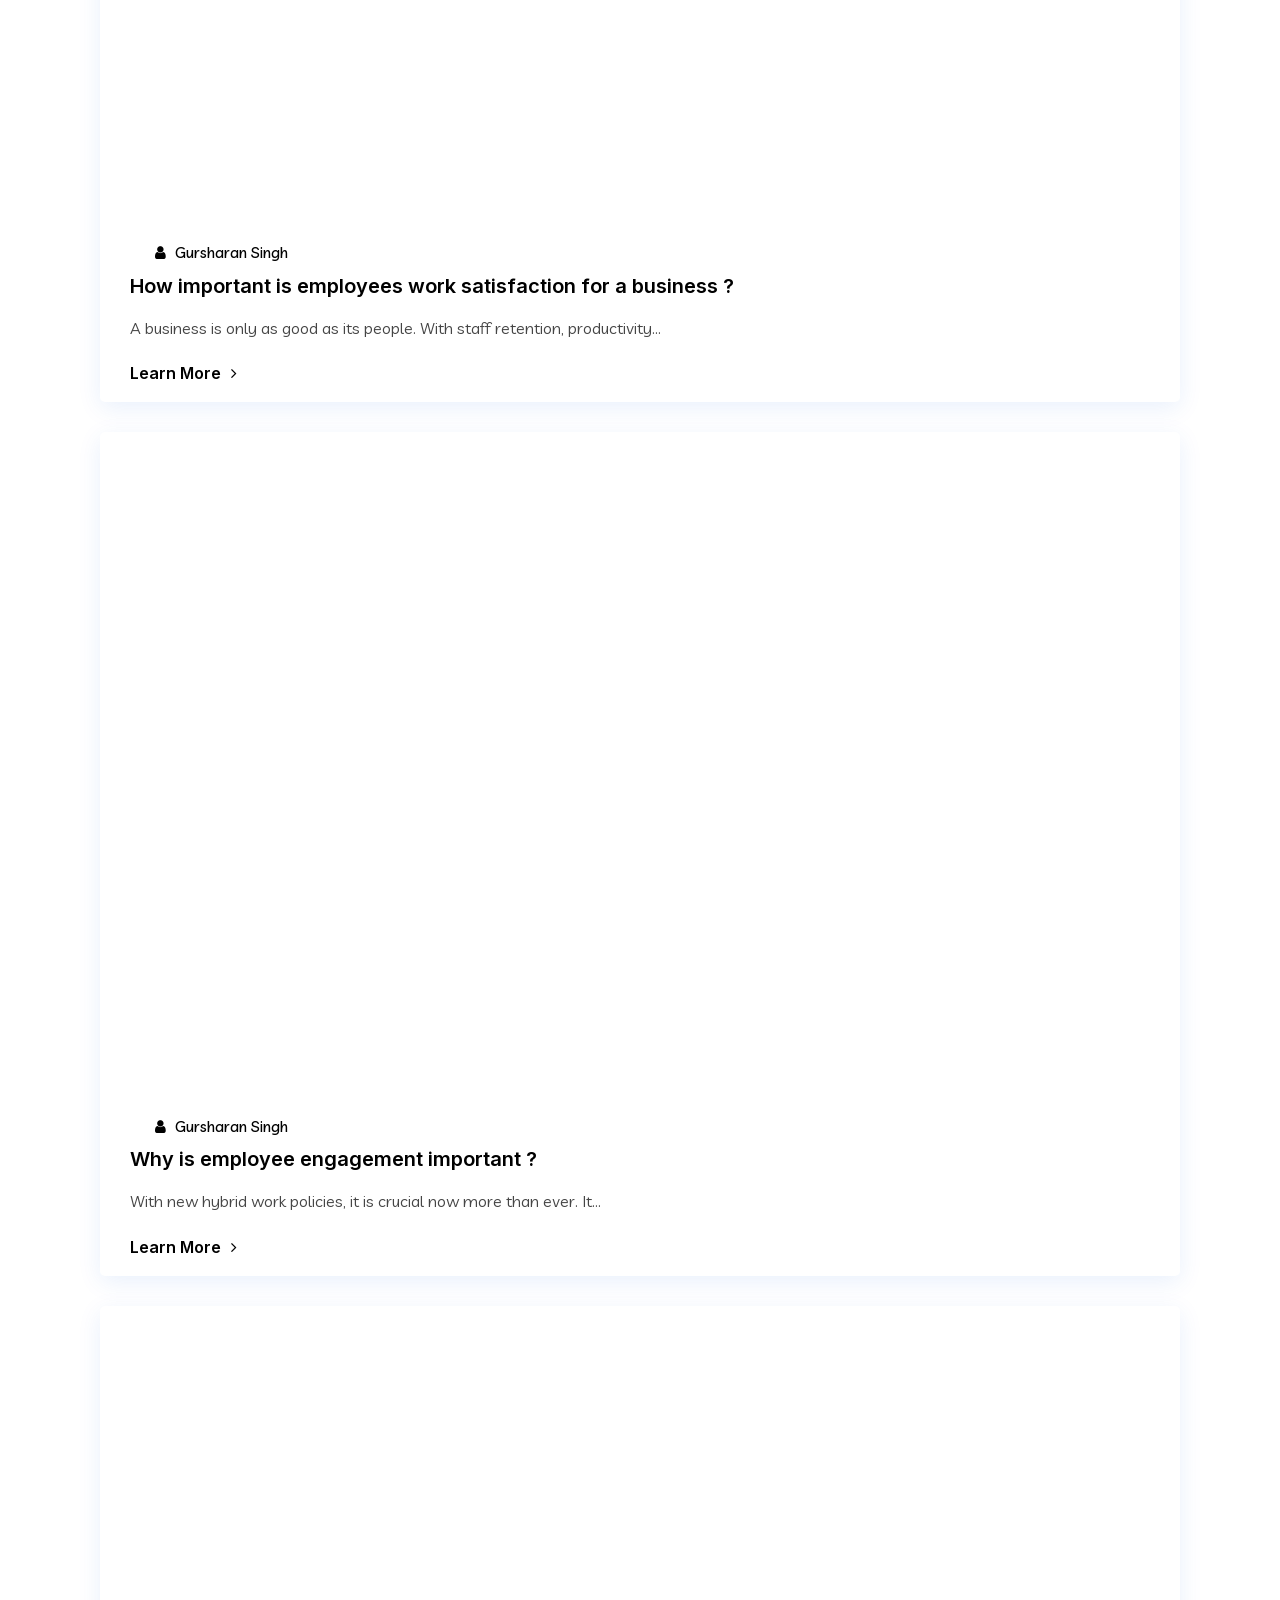
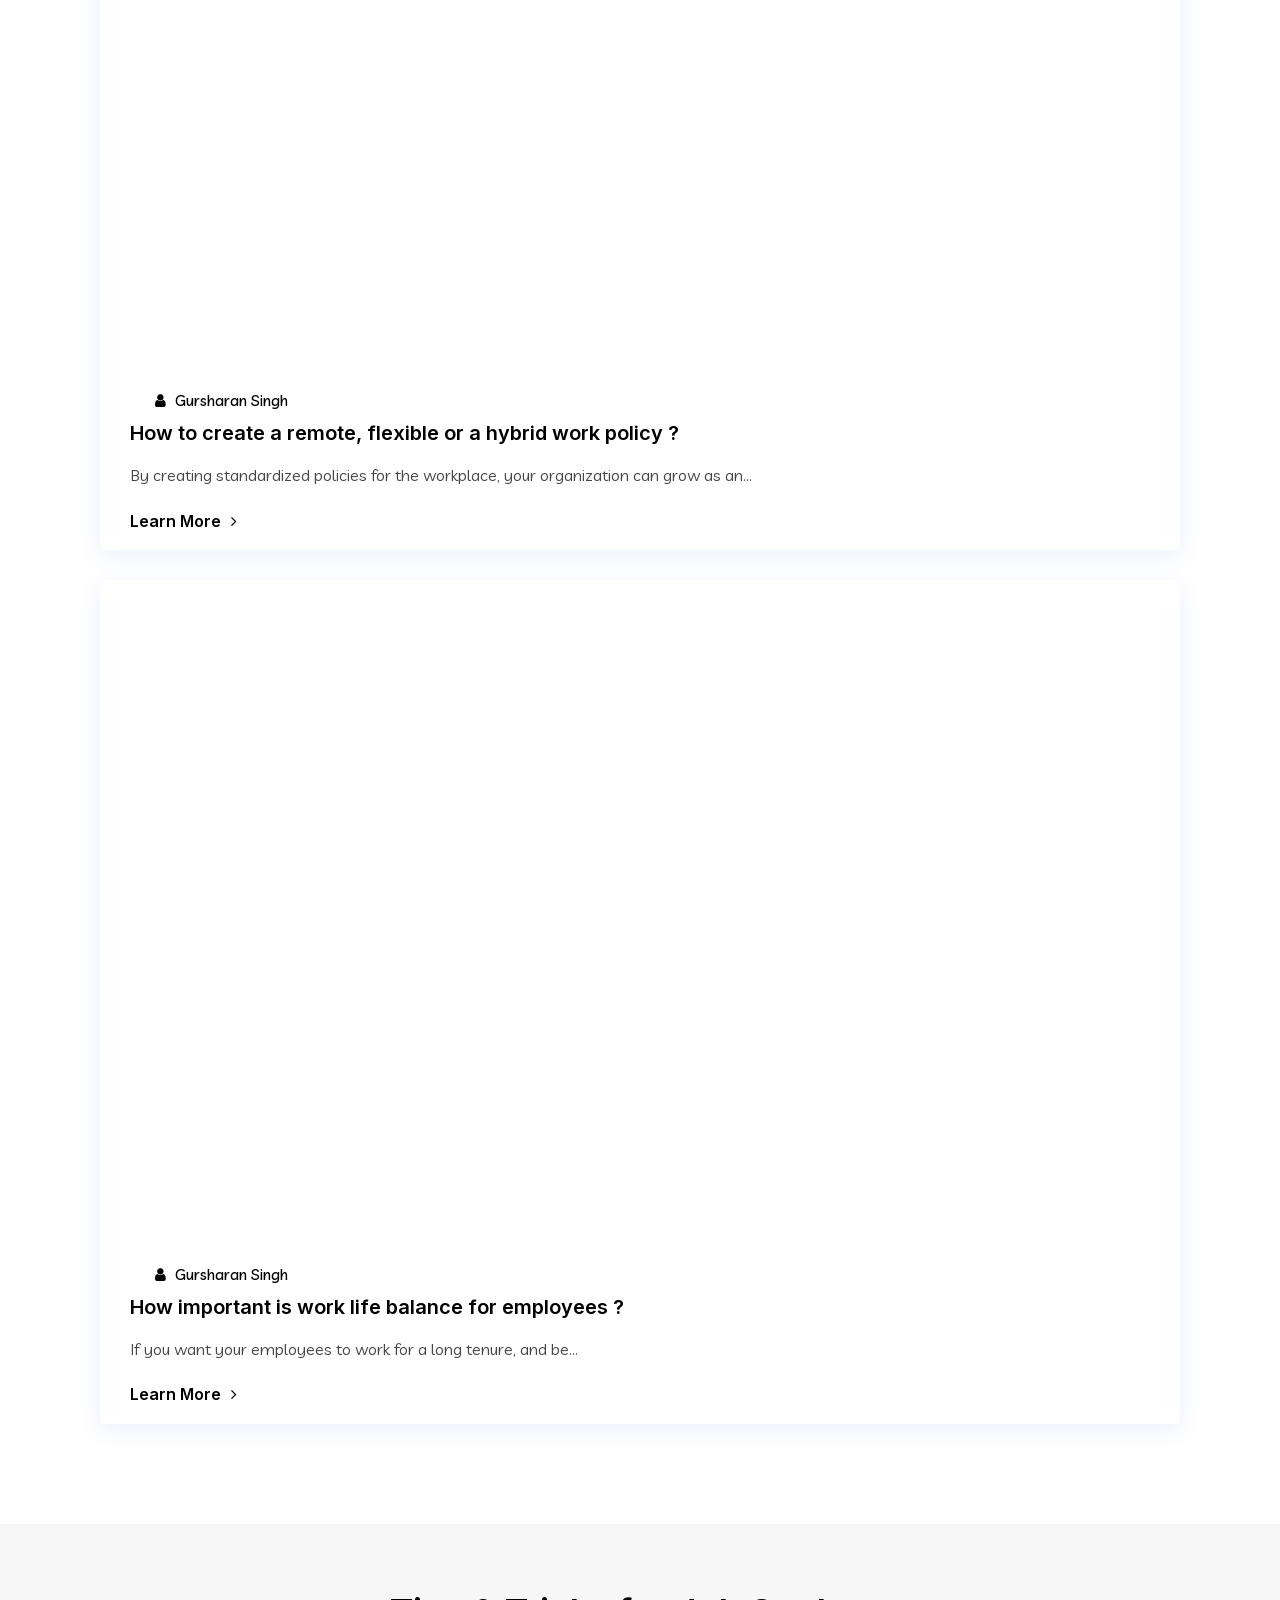
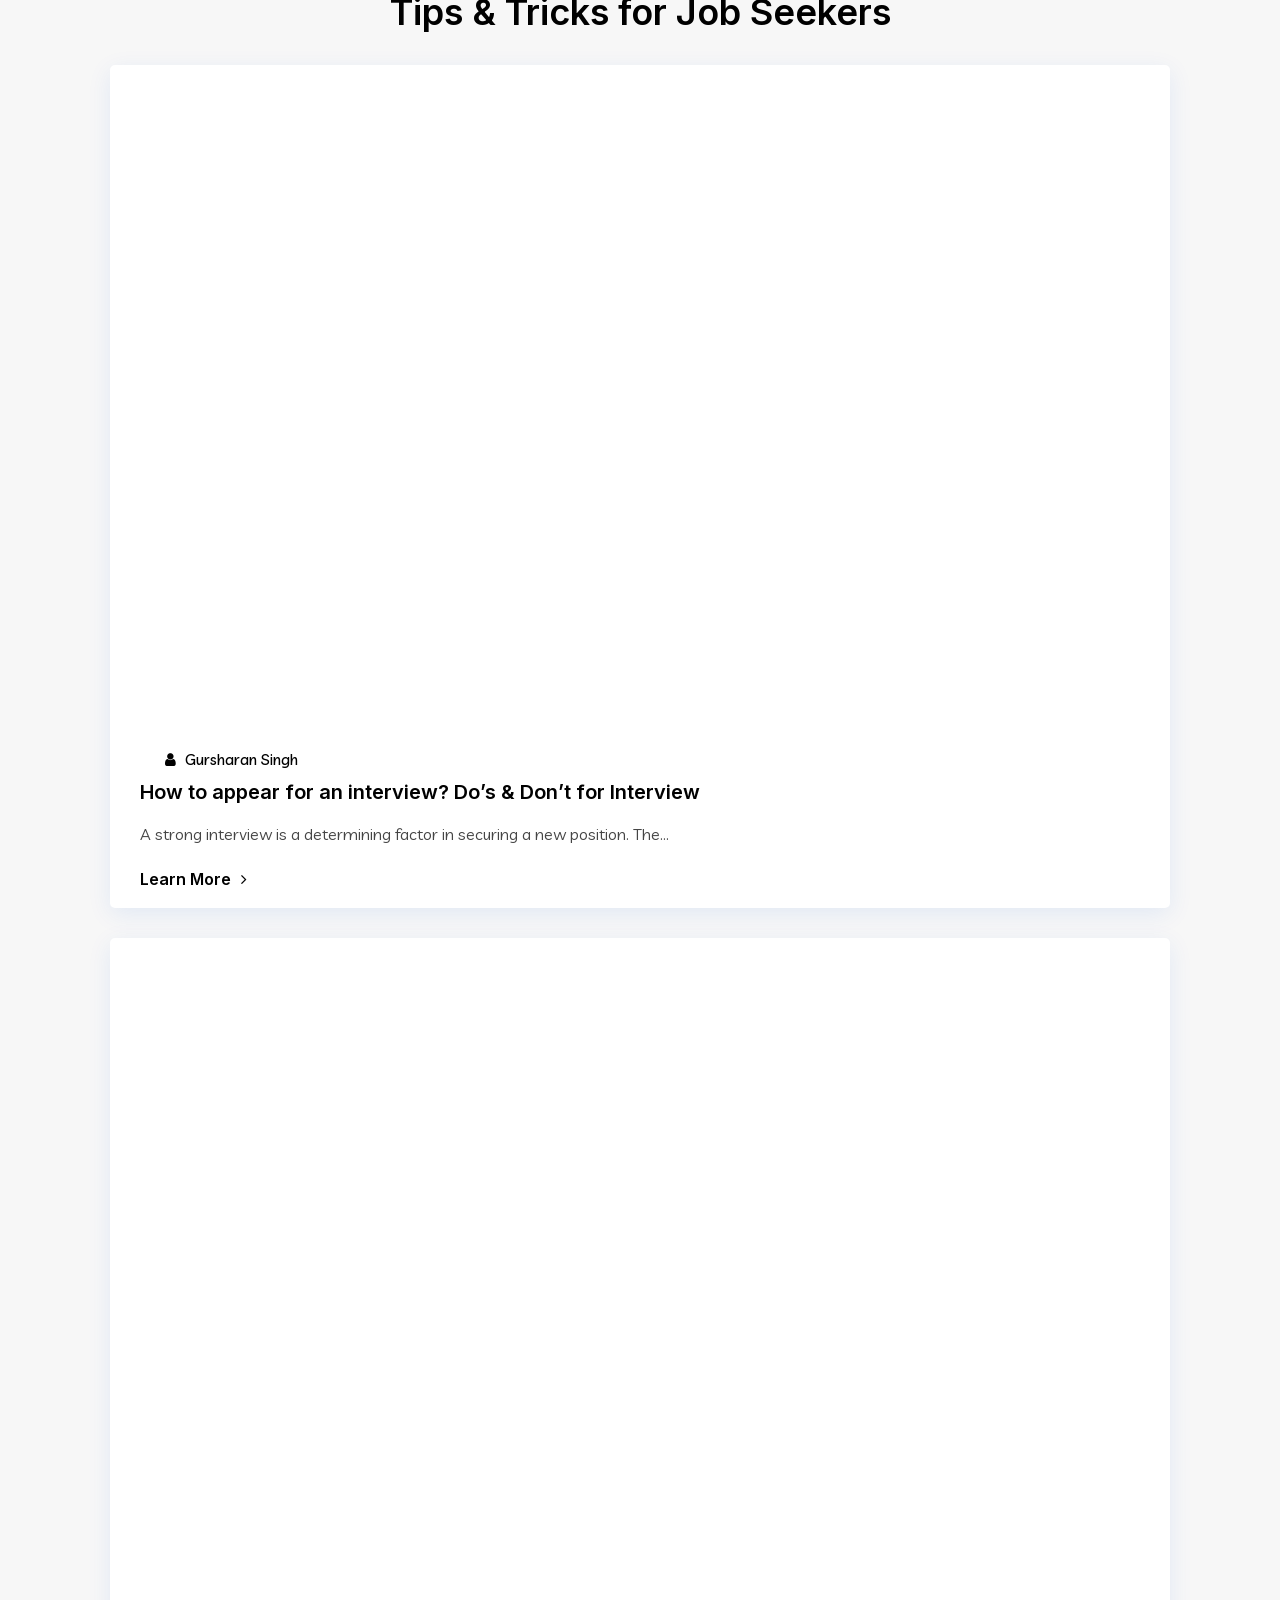
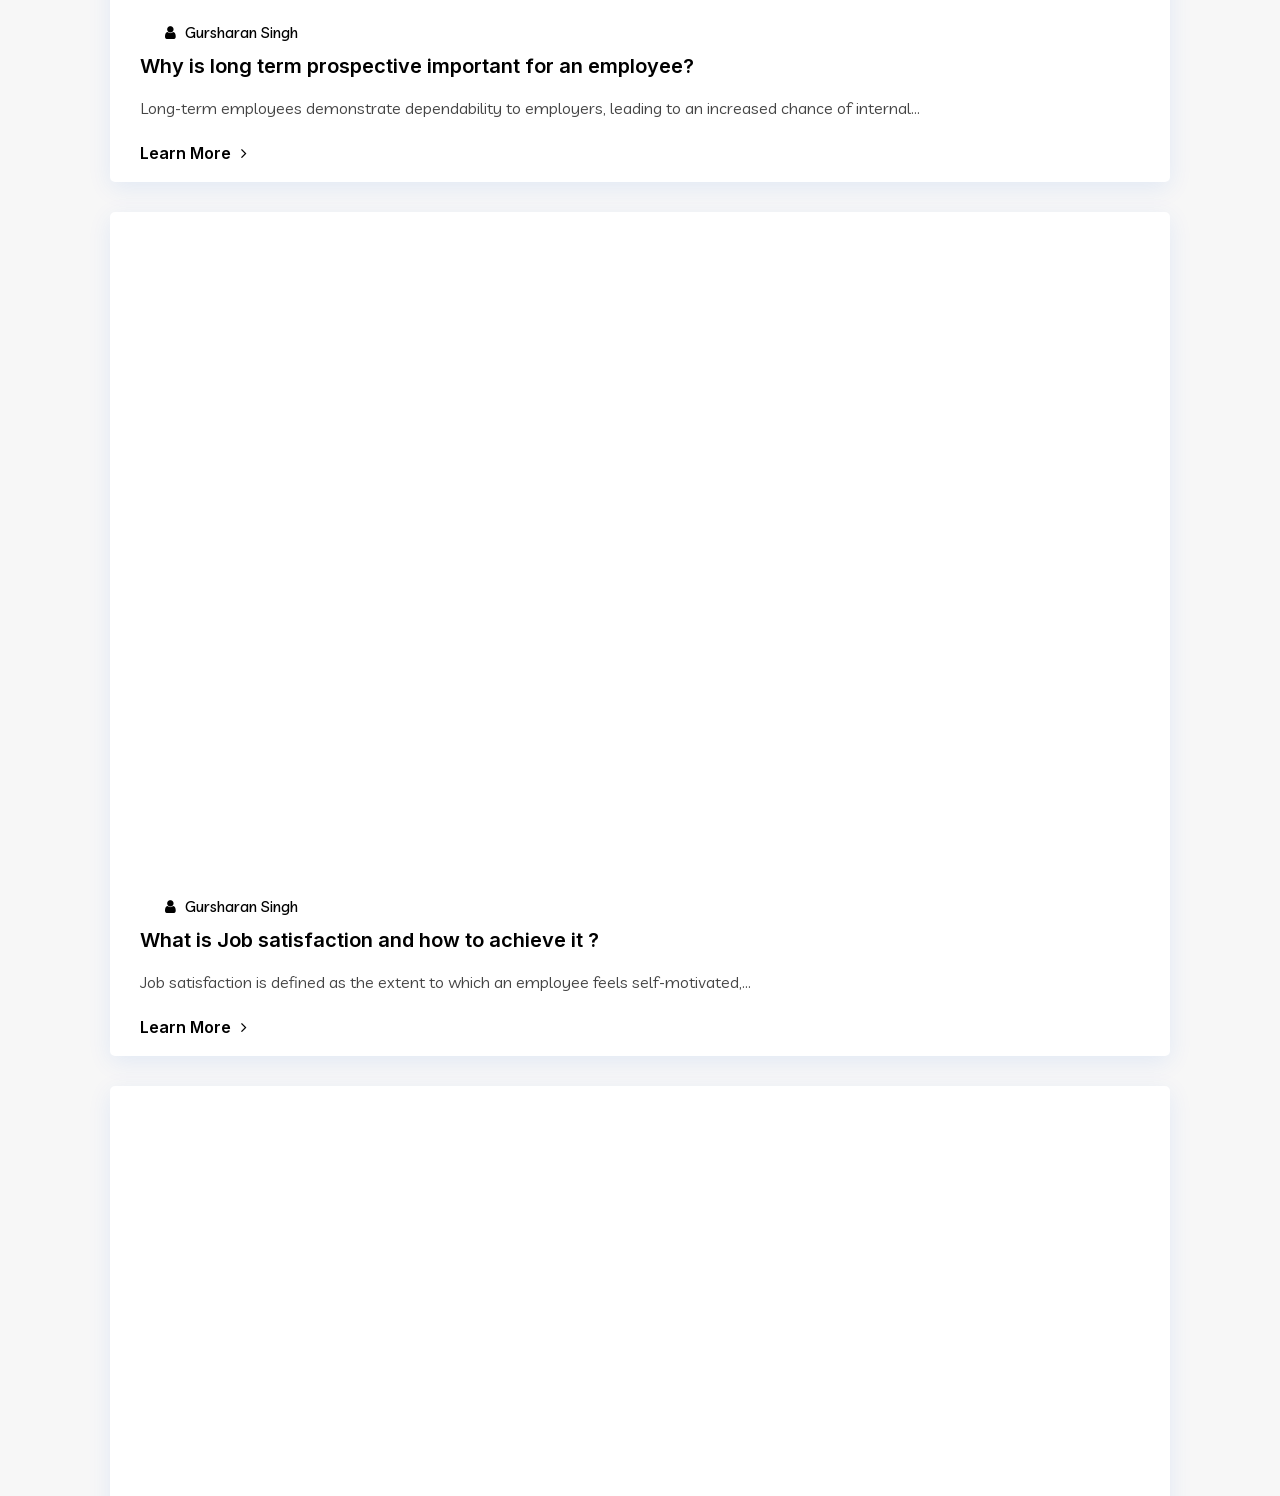
==== commit 5b251e43: "login**" ====
--- a/index.html
+++ b/index.html
@@ -54,7 +54,7 @@
 var elementorFrontendConfig = {"environmentMode":{"edit":false,"wpPreview":false,"isScriptDebug":false},"i18n":{"shareOnFacebook":"Share on Facebook","shareOnTwitter":"Share on Twitter","pinIt":"Pin it","download":"Download","downloadImage":"Download image","fullscreen":"Fullscreen","zoom":"Zoom","share":"Share","playVideo":"Play Video","previous":"Previous","next":"Next","close":"Close","a11yCarouselWrapperAriaLabel":"Carousel | Horizontal scrolling: Arrow Left & Right","a11yCarouselPrevSlideMessage":"Previous slide","a11yCarouselNextSlideMessage":"Next slide","a11yCarouselFirstSlideMessage":"This is the first slide","a11yCarouselLastSlideMessage":"This is the last slide","a11yCarouselPaginationBulletMessage":"Go to slide"},"is_rtl":false,"breakpoints":{"xs":0,"sm":480,"md":768,"lg":1025,"xl":1440,"xxl":1600},"responsive":{"breakpoints":{"mobile":{"label":"Mobile Portrait","value":767,"default_value":767,"direction":"max","is_enabled":true},"mobile_extra":{"label":"Mobile Landscape","value":880,"default_value":880,"direction":"max","is_enabled":false},"tablet":{"label":"Tablet Portrait","value":1024,"default_value":1024,"direction":"max","is_enabled":true},"tablet_extra":{"label":"Tablet Landscape","value":1200,"default_value":1200,"direction":"max","is_enabled":false},"laptop":{"label":"Laptop","value":1366,"default_value":1366,"direction":"max","is_enabled":false},"widescreen":{"label":"Widescreen","value":2400,"default_value":2400,"direction":"min","is_enabled":false}},
 "hasCustomBreakpoints":false},"version":"3.25.11","is_static":false,"experimentalFeatures":{"additional_custom_breakpoints":true,"e_swiper_latest":true,"e_nested_atomic_repeaters":true,"e_optimized_control_loading":true,"e_onboarding":true,"e_css_smooth_scroll":true,"home_screen":true,"landing-pages":true,"nested-elements":true,"editor_v2":true,"link-in-bio":true,"floating-buttons":true},"urls":{"assets":"https:\/\/www.careercomfort.co.in\/wp-content\/plugins\/elementor\/assets\/","ajaxurl":"index.html","uploadUrl":"https:\/\/www.careercomfort.co.in\/wp-content\/uploads"},"nonces":{"floatingButtonsClickTracking":"a1f950dc1e"},"swiperClass":"swiper","settings":{"page":[],"editorPreferences":[]},"kit":{"active_breakpoints":["viewport_mobile","viewport_tablet"],"global_image_lightbox":"yes","lightbox_enable_counter":"yes","lightbox_enable_fullscreen":"yes","lightbox_enable_zoom":"yes","lightbox_enable_share":"yes","lightbox_title_src":"title","lightbox_description_src":"description"},"post":{"id":12886,"title":"Career%20Comfort%20-%20Job%20Consultancy%20and%20Recruitment%20Agency","excerpt":"","featuredImage":false}};
 /* ]]> */
-</script><script id="rs-initialisation-scripts" type="nitropack/inlinescript" class="nitropack-inline-script">var tpj=jQuery;var revapi6;if(window.RS_MODULES===undefined)window.RS_MODULES={};if(RS_MODULES.modules===undefined)RS_MODULES.modules={};RS_MODULES.modules["revslider61"]={once:RS_MODULES.modules["revslider61"]!==undefined?RS_MODULES.modules["revslider61"].once:undefined,init:function(){window.revapi6=window.revapi6===undefined||window.revapi6===null||window.revapi6.length===0?document.getElementById("rev_slider_6_1"):window.revapi6;if(window.revapi6===null||window.revapi6===undefined||window.revapi6.length==0){window.revapi6initTry=window.revapi6initTry===undefined?0:window.revapi6initTry+1;if(window.revapi6initTry<20)requestAnimationFrame(function(){RS_MODULES.modules["revslider61"].init()});return}window.revapi6=jQuery(window.revapi6);if(window.revapi6.revolution==undefined){revslider_showDoubleJqueryError("rev_slider_6_1");return}revapi6.revolutionInit({revapi:"revapi6",DPR:"dpr",sliderLayout:"fullwidth",visibilityLevels:"1240,1024,778,480",gridwidth:"1180,1024,778,480",gridheight:"780,768,600,500",lazyType:"smart",spinner:"spinner0",perspective:600,perspectiveType:"local",editorheight:"780,768,600,500",responsiveLevels:"1240,1024,778,480",progressBar:{disableProgressBar:true},navigation:{onHoverStop:false},viewPort:{global:true,globalDist:"-200px",enable:false},fallbacks:{allowHTML5AutoPlayOnAndroid:true}})}};if(window.RS_MODULES.checkMinimal!==undefined){window.RS_MODULES.checkMinimal()};</script><script>(function(e){"use strict";if(!e.loadCSS){e.loadCSS=function(){}}var t=loadCSS.relpreload={};t.support=function(){var t;try{t=e.document.createElement("link").relList.supports("preload")}catch(e){t=false}return function(){return t}}();t.bindMediaToggle=function(e){var t=e.media||"all";function a(){e.media=t}if(e.addEventListener){e.addEventListener("load",a)}else if(e.attachEvent){e.attachEvent("onload",a)}setTimeout(function(){e.rel="stylesheet";e.media="only x"});setTimeout(a,3e3)};t.poly=function(){if(t.support()){return}var a=e.document.getElementsByTagName("link");for(var n=0;n<a.length;n++){var o=a[n];if(o.rel==="preload"&&o.getAttribute("as")==="style"&&!o.getAttribute("data-loadcss")){o.setAttribute("data-loadcss",true);t.bindMediaToggle(o)}}};if(!t.support()){t.poly();var a=e.setInterval(t.poly,500);if(e.addEventListener){e.addEventListener("load",function(){t.poly();e.clearInterval(a)})}else if(e.attachEvent){e.attachEvent("onload",function(){t.poly();e.clearInterval(a)})}}if(typeof exports!=="undefined"){exports.loadCSS=loadCSS}else{e.loadCSS=loadCSS}})(typeof global!=="undefined"?global:this);</script><script nitro-exclude>(function(){const e=document.createElement("link");if(!(e.relList&&e.relList.supports&&e.relList.supports("prefetch"))){return}let t=document.cookie.includes("9d63262f59cd9b3378f01392c");let n={initNP_PPL:function(){if(window.NP_PPL!==undefined)return;window.NP_PPL={prefetches:[],lcpEvents:[],other:[]}},logPrefetch:function(e,n,r){let o=JSON.parse(window.sessionStorage.getItem("nitro_prefetched_urls"));if(o===null)o={};if(o[e]===undefined){o[e]={type:n,initiator:r};window.sessionStorage.setItem("nitro_prefetched_urls",JSON.stringify(o))}if(!t)return;window.NP_PPL.prefetches.push({url:e,type:n,initiator:r,timestamp:performance.now()})},logLcpEvent:function(e,n=null){if(!t)return;window.NP_PPL.lcpEvents.push({message:e,data:n,timestamp:performance.now()})},logOther:function(e,n=null){if(!t)return;window.NP_PPL.other.push({message:e,data:n,timestamp:performance.now()})}};if(t){n.initNP_PPL()}let r=0;const o=300;let l=".careercomfort.co.in";let c=new RegExp(l+"$");function a(){return performance.now()-r>o}function u(){let e;let t=performance.now();const r={capture:true,passive:true};document.addEventListener("touchstart",o,r);document.addEventListener("mouseover",l,r);function o(e){t=performance.now();const n=e.target.closest("a");if(!n||!s(n)){return}g(n.href,"TOUCH")}function l(r){n.logOther("mouseoverListener() called",r);if(performance.now()-t<1111){return}const o=r.target.closest("a");if(!o||!s(o)){return}o.addEventListener("mouseout",c,{passive:true});e=setTimeout(function(){n.logOther("mouseoverTimer CALLBACK called",r);g(o.href,"HOVER");e=undefined},85)}function c(t){if(t.relatedTarget&&t.target.closest("a")==t.relatedTarget.closest("a")){return}if(e){clearTimeout(e);e=undefined}}}function f(){if(!PerformanceObserver.supportedEntryTypes.includes("largest-contentful-paint")){n.logLcpEvent("PerformanceObserver does not support LCP events in this browser.");return}let e=new PerformanceObserver(e=>{n.logLcpEvent("LCP_DETECTED",e.getEntries().at(-1).element);C=e.getEntries().at(-1).element});let t=function(e){k=window.requestIdleCallback(O);window.removeEventListener("load",t)};I.forEach(e=>{window.addEventListener(e,P,{once:true})});e.observe({type:"largest-contentful-paint",buffered:true});window.addEventListener("load",t)}function s(e){if(!e){n.logOther("Link Not Prefetchable: empty link element.",e);return false}if(!e.href){n.logOther("Link Not Prefetchable: empty href attribute.",e);return false}let t=e.href;let r=null;try{r=new URL(t)}catch(t){n.logOther("Link Not Prefetchable: "+t,e);return false}let o="."+r.hostname.replace("www.","");if(!["http:","https:"].includes(e.protocol)){n.logOther("Link Not Prefetchable: missing protocol in the URL.",e);return false}if(e.protocol=="http:"&&location.protocol=="https:"){n.logOther("Link Not Prefetchable: URL is HTTP but the current page is HTTPS.",e);return false}if(e.getAttribute("href").charAt(0)=="#"||e.hash&&e.pathname+e.search==location.pathname+location.search){n.logOther("Link Not Prefetchable: URL is the current location but with a hash.",e);return false}if(c.exec(o)===null){n.logOther("Link Not Prefetchable: Different domain.",e);return false}for(i=0;i<x.length;i++){if(t.match(x[i])!==null){n.logOther("Link Not Prefetchable: Excluded URL "+t+".",{link:e,regex:x[i]});return false}}return true}function p(){let e=navigator.connection;if(!e){return false}if(e.saveData){n.logOther("Data Saving Mode detected.");return true}return false}function d(){if(M!==null){return M}M=p();return M}if(!window.requestIdleCallback){window.requestIdleCallback=function(e,t){var t=t||{};var n=1;var r=t.timeout||n;var o=performance.now();return setTimeout(function(){e({get didTimeout(){return t.timeout?false:performance.now()-o-n>r},timeRemaining:function(){return Math.max(0,n+(performance.now()-o))}})},n)}}if(!window.cancelIdleCallback){window.cancelIdleCallback=function(e){clearTimeout(e)}}let h=function(e,t){n.logLcpEvent("MUTATION_DETECTED",e);clearTimeout(R);R=setTimeout(T,500,e)};let m=function(){return window.NavAI!==undefined};let g=function(e,t="",o=false){if(b.indexOf(e)>-1){n.logOther("Prefetch skipped: URL is already prefetched.",e);return}if(b.length>15){n.logOther("Prefetch skipped: Maximum prefetches threshold reached.");return}if(!o&&!a()){n.logOther("Prefetch skipped: on cooldown",e);return}if(d()){n.logOther("Prefetch skipped: limited connection",e);return}if(m()){n.logOther("Prefetch skipped: NavAI is present",e);return}let l="prefetch";if(HTMLScriptElement.supports&&HTMLScriptElement.supports("speculationrules")){l=Math.floor(Math.random()*2)===1?"prefetch":"prerender";if(l==="prefetch"){L(e)}if(l==="prerender"){E(e)}}else{L(e)}b.push(e);r=performance.now();n.logPrefetch(e,l,t);return true};function L(e){const t=document.createElement("link");t.rel="prefetch";t.setAttribute("nitro-exclude",true);t.type="text/html";t.href=e;document.head.appendChild(t)}function E(e){let t={prerender:[{source:"list",urls:[e]}]};let n=document.createElement("script");n.type="speculationrules";n.textContent=JSON.stringify(t);document.body.appendChild(n)}function w(e){let t=document.querySelector("body");while(e!=t){if(v(e)){e=e.parentElement;n.logOther("Skipping LCP container level: Inside a <nav> element.",e);continue}let t=Array.from(e.querySelectorAll("a"));n.logOther("filtering links...",t);t=t.filter(t=>{if(v(t)){n.logOther("Skipping link: Inside a <nav> element.",e);return false}return s(t)});if(t.length>0)return[t,e];e=e.parentElement}return[[],null]}function v(e){return e.closest("nav")!==null||e.nodeName=="NAV"}function P(e){S=true;if(y&&!U){_()}}function O(e){y=true;if(S&&!U){if(_()){window.cancelIdleCallback(k)}else{A++;if(A>2){window.cancelIdleCallback(k);n.logLcpEvent("IDLE_CALLBACK_CANCELLED")};}}}function _(){if(C==null){n.logLcpEvent("doLcpPrefetching_CALLBACK_CALLED_WITHOUT_LCP_ELEMENT");return false}let e=[];[e,N]=w(C);if(e.length==0){n.logLcpEvent("NO_LINKS_FOUND");return false}if(e.length>0){g(e[0].href,"LCP",!U);U=true}D.observe(N,{subtree:true,childList:true,attributes:true});n.logLcpEvent("MUTATION_OBSERVER_REGISTERED");window.cancelIdleCallback(k);n.logLcpEvent("IDLE_CALLBACK_CANCELLED")};function T(e){n.logLcpEvent("MUTATION_RESCAN_TRIGGERED",e);let t=w(N)[0];if(t.length>0){g(t[0].href,"LCP_MUTATION")}}let b=[];let C=null;let N=null;let k=0;let A=0;let I=["mousemove","click","keydown","touchmove","touchstart"];let S=false;let y=false;const D=new MutationObserver(h);let R=0;let U=false;let M=null;let x=JSON.parse(atob("W10="));if(Object.prototype.toString.call(x)==="[object Object]"){n.logOther("EXCLUDES_AS_OBJECT",x);let e=[];for(const t in x){e.push(x[t])}x=e}x=x.map(e=>new RegExp(e));if(navigator.connection){navigator.connection.onchange=function(e,t){M=null;n.logOther("Connection changed",{effectiveType:navigator.connection.effectiveType,rtt:navigator.connection.rtt,downlink:navigator.connection.downlink,saveData:navigator.connection.saveData})}}f();u()})();</script><script nitro-exclude>(()=>{window.NitroPack=window.NitroPack||{coreVersion:"9429066",isCounted:!1};let e=document.createElement("script");if(e.src="https://nitroscripts.com/CBnPWTxXvlQldqPwhUtLUzGDtuHrPyuF",e.async=!0,e.id="nitro-script",document.head.appendChild(e),!window.NitroPack.isCounted){window.NitroPack.isCounted=!0;let t=()=>{navigator.sendBeacon("https://to.getnitropack.com/p",JSON.stringify({siteId:"CBnPWTxXvlQldqPwhUtLUzGDtuHrPyuF",url:window.location.href,isOptimized:!!window.IS_NITROPACK,coreVersion:"9429066",missReason:window.NPTelemetryMetadata?.missReason||"",pageType:window.NPTelemetryMetadata?.pageType||"",isEligibleForOptimization:!!window.NPTelemetryMetadata?.isEligibleForOptimization}))};(()=>{let e=()=>new Promise(e=>{"complete"===document.readyState?e():window.addEventListener("load",e)}),i=()=>new Promise(e=>{document.prerendering?document.addEventListener("prerenderingchange",e,{once:!0}):e()}),a=async()=>{await i(),await e(),t()};a()})(),window.addEventListener("pageshow",e=>{if(e.persisted){let i=document.prerendering||self.performance?.getEntriesByType?.("navigation")[0]?.activationStart>0;"visible"!==document.visibilityState||i||t()}})}})();</script></head> <body class="home page-template page-template-elementor_theme page page-id-12886 wp-custom-logo elementor-default elementor-kit-6 elementor-page elementor-page-12886"><script>(function(){if(typeof NPSH!=="undefined"&&NPSH.isScrolled()){setTimeout(()=>{document.body.classList.remove("nitro-cover")},1e3);document.body.classList.add("nitro-cover");window.addEventListener("load",function(){document.body.classList.remove("nitro-cover")})}})();</script>   <div id="page" class="site"> <nav class="menu-wrap-off nav-container nav menu-ofcn"> <div class="inner-offcan nitro-lazy"> <div class="nav-link-container"> <a href='#' class="nav-menu-link close-button" id="close-button2"> <span class="dot1"></span> <span class="dot2 nitro-lazy"></span> <span class="dot3"></span> <span class="dot4"></span> <span class="dot5"></span> <span class="dot6"></span> <span class="dot7"></span> <span class="dot8"></span> <span class="dot9"></span> </a> </div> <div class="sidenav offcanvas-icon"> <div id="mobile_menu" class="rs-offcanvas-inner-left"> <div class="widget widget_nav_menu mobile-menus"> <div class="menu-primary-menu-container"><ul id="primary-menu-single1" class="menu"><li id="menu-item-21468" class="menu-item menu-item-type-post_type menu-item-object-page menu-item-home current-menu-item page_item page-item-12886 current_page_item menu-item-21468"><a href="index.html" aria-current="page" class="nitro-lazy">Home</a></li> <li id="menu-item-21469" class="menu-item menu-item-type-post_type menu-item-object-page menu-item-21469 nitro-lazy"><a href="about.html">About Us</a></li> <li id="menu-item-21470" class="menu-item menu-item-type-post_type menu-item-object-page menu-item-21470"><a href="all-services.html">Services</a></li>  <li id="menu-item-21473" class="menu-item menu-item-type-post_type menu-item-object-page menu-item-21473"><a href="faqs.html">FAQs</a></li>  </ul></div> </div> </div> <div class="mobile-topnars"> <div class="mobile-topnar"> </div> </div> </div> </div> </nav>  <div class="responsive-menus"><nav class="nav-container mobile-menu-container mobile-menus menu-wrap-off fdgdgfdg"> <ul class="sidenav"> <li class='nav-link-container'> <a href='#' class="nav-menu-link close-button"> <span class="hamburger1"></span> <span class="hamburger3"></span> </a> </li> <li> <div class="menu-primary-menu-container"><ul id="primary-menu-single2" class="menu"><li class="menu-item menu-item-type-post_type menu-item-object-page menu-item-home current-menu-item page_item page-item-12886 current_page_item menu-item-21468"><a href="index.html" aria-current="page">Home</a></li> <li class="menu-item menu-item-type-post_type menu-item-object-page menu-item-21469"><a href="about.html">About Us</a></li> <li class="menu-item menu-item-type-post_type menu-item-object-page menu-item-21470"><a href="all-services.html">Services</a></li>  <li class="menu-item menu-item-type-post_type menu-item-object-page menu-item-21473"><a href="faqs.html">FAQs</a></li>  </ul></div> </li> </ul> <div class="social-icon-responsive"> </div> </nav></div>  <header id="rs-header" class="single-header header-style1 mainsmenu  "> <div class="header-inner ">    <div class="menu-area menu_type_ nitro-lazy"> <div class="container"> <div class="row-table"> <div class="col-cell header-logo"> <div class="logo-areas custom-logo-area"> <a href="index.html"> <img style="max-height:80px;" alt="Job Elevator" nitro-lazy-src="CBnPWTxXvlQldqPwhUtLUzGDtuHrPyuF/assets/images/optimized/rev-1b4aa66/careercomfort.co.in/wp-content/uploads/2021/10/Career-comfort-logo.png" class="nitro-lazy" decoding="async" nitro-lazy-empty id="MTkyNToxNTA=-1" src="[data-uri]" /> </a> </div> <div class="logo-areas custom-sticky-logo"> <a href="index.html"> <img style="max-height:25px;" src="" alt="Job Elevator" /> </a> </div> </div> <div class="col-cell menu-responsive"> <nav class="nav navbar"> <div class="navbar-menu"> <div class="menu-primary-menu-container"><ul id="primary-menu-single" class="menu"><li class="menu-item menu-item-type-post_type menu-item-object-page menu-item-home current-menu-item page_item page-item-12886 current_page_item menu-item-21468"><a href="index.html" aria-current="page">Home</a></li> <li class="menu-item menu-item-type-post_type menu-item-object-page menu-item-21469"><a href="about.html">About Us</a></li> <li class="menu-item menu-item-type-post_type menu-item-object-page menu-item-21470"><a href="all-services.html">Services</a></li>  <li class="menu-item menu-item-type-post_type menu-item-object-page menu-item-21473"><a href="faqs.html">FAQs</a></li> </ul></div> </div> </nav> </div> <div class="col-cell header-quote"> <div class="sidebarmenu-area text-right mobilehum"> <ul class="offcanvas-icon"> <li class="nav-link-container"> <a href='#' class="nav-menu-link menu-button"> <span class="dot1"></span> <span class="dot2"></span> <span class="dot3"></span> <span class="dot4"></span> <span class="dot5"></span> <span class="dot6"></span> <span class="dot7"></span> <span class="dot8"></span> <span class="dot9"></span> </a> </li> </ul> </div> </div> </div> </div> </div>  </div>  </header>  <div class="main-contain offcontents"> <div class="container"> <div id="content" class="site-content"> <div class="row padding-"> <div class="col-lg-12 "> <article id="post-12886" class="post-12886 page type-page status-publish hentry"> <div class="entry-content"> <div data-elementor-type="wp-page" data-elementor-id="12886" class="elementor elementor-12886"> <section data-id="acc0fea" data-element_type="section" class="has_ma_el_bg_slider elementor-section elementor-top-section elementor-element elementor-element-acc0fea elementor-section-full_width elementor-section-stretched elementor-section-height-default elementor-section-height-default jltma-glass-effect-no nitro-stretch" data-settings='{"stretch_section":"section-stretched","shape_divider_bottom":"curve","shape_divider_bottom_negative":"yes"}' style=""> <div class="elementor-shape elementor-shape-bottom" data-negative="true"> <svg xmlns="http://www.w3.org/2000/svg" viewbox="0 0 1000 100" preserveaspectratio="none"> <path class="elementor-shape-fill" d="M500,97C126.7,96.3,0.8,19.8,0,0v100l1000,0V1C1000,19.4,873.3,97.8,500,97z"></path> </svg> </div> <div class="elementor-container elementor-column-gap-default"> <div class="has_ma_el_bg_slider elementor-column elementor-col-100 elementor-top-column elementor-element elementor-element-9155794 bnrhight jltma-glass-effect-no" data-id="9155794" data-element_type="column"> <div class="elementor-widget-wrap elementor-element-populated"> <div class="elementor-element elementor-element-7b59605 jltma-glass-effect-no elementor-widget elementor-widget-slider_revolution" data-id="7b59605" data-element_type="widget" data-widget_type="slider_revolution.default"> <div class="elementor-widget-container"> <div class="wp-block-themepunch-revslider"> <p class="rs-p-wp-fix"></p> <rs-module-wrap id="rev_slider_6_1_wrapper" data-source="gallery" style="visibility:hidden;padding:0;margin:0px auto;margin-top:0;margin-bottom:0;" class="nitro-stretch nitro-lazy"> <rs-module id="rev_slider_6_1" style="" data-version="6.7.18"> <rs-slides style="overflow:hidden;position:absolute;"> <rs-slide style="position:absolute;" data-key="rs-7" data-title="Slide" data-anim="adpr:false;" data-in="o:0;" data-out="a:false;"> <img fetchpriority="high" alt="" title="Home-Page-banner-1" width="1323" height="793" data-no-retina nitro-lazy-src="CBnPWTxXvlQldqPwhUtLUzGDtuHrPyuF/assets/images/optimized/rev-1b4aa66/careercomfort.co.in/wp-content/uploads/2024/03/Home-Page-banner-1.webp" class="rev-slidebg tp-rs-img nitro-lazy" decoding="async" nitro-lazy-empty id="MjAwNjozNDU=-1" src="[data-uri]" /> <rs-layer id="slider-6-slide-7-layer-11" data-type="text" data-color="#000000" data-rsp_ch="on" data-xy="xo:8px,112px,104px,64px;y:m;yo:-174px,0,0,-20px;" data-text="w:normal;s:50,43,32,19;l:60,52,39,32;ls:3px,2px,1px,0px;fw:700;" data-frame_0="x:right;" data-frame_1="sp:1770;" data-frame_999="o:0;st:w;sR:7230;" style="z-index:10;font-family:&quot;Livvic&quot;;">And Job Placement Consultancy </rs-layer><rs-layer id="slider-6-slide-7-layer-12" data-type="text" data-color="#000000" data-rsp_ch="on" data-xy="xo:6px,112px,104px,64px;y:m;yo:-254px,-86px,-59px,-66px;" data-text="w:normal;s:50,43,32,28;l:60,52,39,24;ls:4px,3px,2px,1px;fw:700;" data-frame_0="x:left;" data-frame_1="sp:1630;" data-frame_999="o:0;st:w;sR:7370;" style="z-index:11;font-family:&quot;Livvic&quot;;">India’s Best Talent Acquisition </rs-layer><a id="slider-6-slide-7-layer-14" class="rs-layer rev-btn" href="jobs.html" target="_self" data-type="button" data-color="#ed4382" data-rsp_ch="on" data-xy="xo:9px,114px,105px,64px;yo:300px,536px,413px,323px;" data-text="w:normal;s:18,15,14,14;l:60,52,45,40;fw:500;" data-dim="minh:0px,none,none,none;" data-padding="r:30,26,20,12;l:30,26,20,12;" data-border="bor:3px,3px,3px,3px;" data-frame_0="y:bottom;" data-frame_1="sp:1890;" data-frame_999="o:0;st:w;sR:7110;" data-frame_hover="c:#fff;bgc:linear-gradient(90deg, rgba(3,34,143,1) 0%, rgba(29,98,240,1) 100%);bor:3px,3px,3px,3px;sp:100;e:power1.inOut;bri:120%;" style="z-index:8;background:linear-gradient(rgba(255,255,255,1) 0%,rgba(255,255,255,1) 100%);font-family:&quot;Roboto&quot;;">Job Search </a> </rs-slide> </rs-slides> </rs-module> <template data-nitro-marker-id="101fa2c91900deb2aaf2e1937fa73f11-1"></template> </rs-module-wrap>  </div> </div> </div> </div> </div> </div> </section> <section data-id="9ac9d79" data-element_type="section" class="has_ma_el_bg_slider elementor-section elementor-top-section elementor-element elementor-element-9ac9d79 elementor-section-full_width elementor-section-stretched elementor-section-height-default elementor-section-height-default jltma-glass-effect-no nitro-stretch" data-settings='{"stretch_section":"section-stretched"}' style=""> <div class="elementor-container elementor-column-gap-default"> <div class="has_ma_el_bg_slider elementor-column elementor-col-100 elementor-top-column elementor-element elementor-element-91357d7 jltma-glass-effect-no" data-id="91357d7" data-element_type="column"> <div class="elementor-widget-wrap elementor-element-populated nitro-lazy"> <section class="has_ma_el_bg_slider elementor-section elementor-inner-section elementor-element elementor-element-91053a3 elementor-section-full_width elementor-section-height-default elementor-section-height-default jltma-glass-effect-no" data-id="91053a3" data-element_type="section"> <div class="elementor-container elementor-column-gap-default"> <div class="has_ma_el_bg_slider elementor-column elementor-col-50 elementor-inner-column elementor-element elementor-element-b86f9f2 animate-me jltma-glass-effect-no" data-id="b86f9f2" data-element_type="column" id="hmptwd"> <div class="elementor-widget-wrap elementor-element-populated"> <div class="elementor-element elementor-element-162417a banner_bottom_two_box jltma-glass-effect-no elementor-invisible elementor-widget elementor-widget-rs-service-grid nitro-lazy" data-id="162417a" data-element_type="widget" data-widget_type="rs-service-grid.default" nitro-elementor-animation="animated fadeInLeft"> <div class="elementor-widget-container nitro-lazy"> <div class=" rs-addon-services services-style8 service_shape_ box_shadow_disable"> <div class="services-part image-align-"> <div class="services-icon  image "> <img alt="image" nitro-lazy-src="CBnPWTxXvlQldqPwhUtLUzGDtuHrPyuF/assets/images/optimized/rev-1b4aa66/careercomfort.co.in/wp-content/uploads/2021/10/new-i-4.png" class="main-img nitro-lazy" decoding="async" nitro-lazy-empty id="MjA4ODoxNTI=-1" src="[data-uri]" /> </div> <div class="services-text"> <div class="services-title"> <h3 class="title"> <a href="job-seeker-form.html">Job Seeker </a></h3> </div> <p class="services-txt"> Candidate looking for Jobs</p> <div class="services-btn-part"> <a class="services-btn icon-after" href="job-seeker-form.html"> <span class="btn_text"> Click now </span> <i class="fa fa-angle-right"></i> </a> </div> </div> </div> </div> </div> </div> </div> </div> <div class="has_ma_el_bg_slider elementor-column elementor-col-50 elementor-inner-column elementor-element elementor-element-4af291f animate-me jltma-glass-effect-no" data-id="4af291f" data-element_type="column" id="hmptwd"> <div class="elementor-widget-wrap elementor-element-populated"> <div class="elementor-element elementor-element-0940f0b banner_bottom_two_box jltma-glass-effect-no elementor-invisible elementor-widget elementor-widget-rs-service-grid nitro-lazy" data-id="0940f0b" data-element_type="widget" data-settings="{&quot;_animation_delay&quot;:0}" data-widget_type="rs-service-grid.default" nitro-elementor-animation="animated fadeInRight"> <div class="elementor-widget-container"> <div class=" rs-addon-services services-style8 service_shape_ box_shadow_disable"> <div class="services-part image-align-"> <div class="services-icon  image "> <img alt="image" nitro-lazy-src="CBnPWTxXvlQldqPwhUtLUzGDtuHrPyuF/assets/images/optimized/rev-1b4aa66/careercomfort.co.in/wp-content/uploads/2021/10/new-i-1.png" class="main-img nitro-lazy" decoding="async" nitro-lazy-empty id="MjE1MjoxNTI=-1" src="[data-uri]" /> </div> <div class="services-text"> <div class="services-title"> <h3 class="title nitro-lazy"> <a href="looking-for-candidates.html">Business Tie up </a></h3> </div> <p class="services-txt"> Employers looking for Candidates</p> <div class="services-btn-part"> <a class="services-btn icon-after" href="looking-for-candidates.html"> <span class="btn_text"> Click now </span> <i class="fa fa-angle-right"></i> </a> </div> </div> </div> </div> </div> </div> </div> </div> </div> </section> </div> </div> </div> </section> <section data-id="6ccb46e" data-element_type="section" class="has_ma_el_bg_slider elementor-section elementor-top-section elementor-element elementor-element-6ccb46e elementor-section-stretched elementor-section-boxed elementor-section-height-default elementor-section-height-default jltma-glass-effect-no nitro-stretch" data-settings='{"stretch_section":"section-stretched"}' style=""> <div class="elementor-container elementor-column-gap-default"> <div class="has_ma_el_bg_slider elementor-column elementor-col-100 elementor-top-column elementor-element elementor-element-0f45c84 jltma-glass-effect-no" data-id="0f45c84" data-element_type="column"> <div class="elementor-widget-wrap elementor-element-populated"> <section class="has_ma_el_bg_slider elementor-section elementor-inner-section elementor-element elementor-element-976d36f elementor-section-content-middle elementor-section-boxed elementor-section-height-default elementor-section-height-default jltma-glass-effect-no" data-id="976d36f" data-element_type="section"> <div class="elementor-container elementor-column-gap-default"> <div class="has_ma_el_bg_slider elementor-column elementor-col-50 elementor-inner-column elementor-element elementor-element-72662a0 jltma-glass-effect-no" data-id="72662a0" data-element_type="column"> <div class="elementor-widget-wrap elementor-element-populated"> <div class="elementor-element elementor-element-3ccd1db jltma-glass-effect-no elementor-invisible elementor-widget elementor-widget-rs-image-shabe-animation-effect nitro-lazy" data-id="3ccd1db" data-element_type="widget" data-widget_type="rs-image-shabe-animation-effect.default" nitro-elementor-animation="animated fadeInLeft"> <div class="elementor-widget-container"> <div class="rs-animation-shape-image"> <div class="pattern"> <img alt="image" nitro-lazy-src="CBnPWTxXvlQldqPwhUtLUzGDtuHrPyuF/assets/images/optimized/rev-1b4aa66/keenitsolutions.com/products/wordpress/braintech/wp-content/uploads/2020/11/about-effect-1.png" class="scale2 nitro-lazy" decoding="async" nitro-lazy-empty id="MjIyMjoxNzk=-1" src="[data-uri]" /> </div> <div class="middle-image"> <img alt="image" nitro-lazy-src="CBnPWTxXvlQldqPwhUtLUzGDtuHrPyuF/assets/images/optimized/rev-1b4aa66/careercomfort.co.in/wp-content/uploads/2021/10/about-new-img.png" class="nitro-lazy" decoding="async" nitro-lazy-empty id="MjIyNzoxMzg=-1" src="[data-uri]" /> </div> <div class="shape"> <img alt="image" nitro-lazy-src="CBnPWTxXvlQldqPwhUtLUzGDtuHrPyuF/assets/images/optimized/rev-1b4aa66/keenitsolutions.com/products/wordpress/braintech/wp-content/uploads/2020/12/dotted-3.png" class="dance nitro-lazy" decoding="async" nitro-lazy-empty id="MjIzMjoxNzI=-1" src="[data-uri]" /> </div> </div> </div> </div> </div> </div> <div class="has_ma_el_bg_slider elementor-column elementor-col-50 elementor-inner-column elementor-element elementor-element-5f41e22 jltma-glass-effect-no" data-id="5f41e22" data-element_type="column"> <div class="elementor-widget-wrap elementor-element-populated"> <div class="elementor-element elementor-element-d61aa36 jltma-glass-effect-no elementor-widget elementor-widget-rs-heading" data-id="d61aa36" data-element_type="widget" data-widget_type="rs-heading.default"> <div class="elementor-widget-container"> <div class="rs-heading style16  "> <div class="title-inner"> <h2 class="title"><span class="watermark"></span>JOB ELEVATOR</h2> </div> <div class="description"> <p>At Job Elevator, we understand the challenges job seekers face in today’s world—fake job offers, unpaid salaries, and fraudulent companies demanding security deposits. Finding a verified and secure job has never been more difficult, but we are here to change that!
+</script><script id="rs-initialisation-scripts" type="nitropack/inlinescript" class="nitropack-inline-script">var tpj=jQuery;var revapi6;if(window.RS_MODULES===undefined)window.RS_MODULES={};if(RS_MODULES.modules===undefined)RS_MODULES.modules={};RS_MODULES.modules["revslider61"]={once:RS_MODULES.modules["revslider61"]!==undefined?RS_MODULES.modules["revslider61"].once:undefined,init:function(){window.revapi6=window.revapi6===undefined||window.revapi6===null||window.revapi6.length===0?document.getElementById("rev_slider_6_1"):window.revapi6;if(window.revapi6===null||window.revapi6===undefined||window.revapi6.length==0){window.revapi6initTry=window.revapi6initTry===undefined?0:window.revapi6initTry+1;if(window.revapi6initTry<20)requestAnimationFrame(function(){RS_MODULES.modules["revslider61"].init()});return}window.revapi6=jQuery(window.revapi6);if(window.revapi6.revolution==undefined){revslider_showDoubleJqueryError("rev_slider_6_1");return}revapi6.revolutionInit({revapi:"revapi6",DPR:"dpr",sliderLayout:"fullwidth",visibilityLevels:"1240,1024,778,480",gridwidth:"1180,1024,778,480",gridheight:"780,768,600,500",lazyType:"smart",spinner:"spinner0",perspective:600,perspectiveType:"local",editorheight:"780,768,600,500",responsiveLevels:"1240,1024,778,480",progressBar:{disableProgressBar:true},navigation:{onHoverStop:false},viewPort:{global:true,globalDist:"-200px",enable:false},fallbacks:{allowHTML5AutoPlayOnAndroid:true}})}};if(window.RS_MODULES.checkMinimal!==undefined){window.RS_MODULES.checkMinimal()};</script><script>(function(e){"use strict";if(!e.loadCSS){e.loadCSS=function(){}}var t=loadCSS.relpreload={};t.support=function(){var t;try{t=e.document.createElement("link").relList.supports("preload")}catch(e){t=false}return function(){return t}}();t.bindMediaToggle=function(e){var t=e.media||"all";function a(){e.media=t}if(e.addEventListener){e.addEventListener("load",a)}else if(e.attachEvent){e.attachEvent("onload",a)}setTimeout(function(){e.rel="stylesheet";e.media="only x"});setTimeout(a,3e3)};t.poly=function(){if(t.support()){return}var a=e.document.getElementsByTagName("link");for(var n=0;n<a.length;n++){var o=a[n];if(o.rel==="preload"&&o.getAttribute("as")==="style"&&!o.getAttribute("data-loadcss")){o.setAttribute("data-loadcss",true);t.bindMediaToggle(o)}}};if(!t.support()){t.poly();var a=e.setInterval(t.poly,500);if(e.addEventListener){e.addEventListener("load",function(){t.poly();e.clearInterval(a)})}else if(e.attachEvent){e.attachEvent("onload",function(){t.poly();e.clearInterval(a)})}}if(typeof exports!=="undefined"){exports.loadCSS=loadCSS}else{e.loadCSS=loadCSS}})(typeof global!=="undefined"?global:this);</script><script nitro-exclude>(function(){const e=document.createElement("link");if(!(e.relList&&e.relList.supports&&e.relList.supports("prefetch"))){return}let t=document.cookie.includes("9d63262f59cd9b3378f01392c");let n={initNP_PPL:function(){if(window.NP_PPL!==undefined)return;window.NP_PPL={prefetches:[],lcpEvents:[],other:[]}},logPrefetch:function(e,n,r){let o=JSON.parse(window.sessionStorage.getItem("nitro_prefetched_urls"));if(o===null)o={};if(o[e]===undefined){o[e]={type:n,initiator:r};window.sessionStorage.setItem("nitro_prefetched_urls",JSON.stringify(o))}if(!t)return;window.NP_PPL.prefetches.push({url:e,type:n,initiator:r,timestamp:performance.now()})},logLcpEvent:function(e,n=null){if(!t)return;window.NP_PPL.lcpEvents.push({message:e,data:n,timestamp:performance.now()})},logOther:function(e,n=null){if(!t)return;window.NP_PPL.other.push({message:e,data:n,timestamp:performance.now()})}};if(t){n.initNP_PPL()}let r=0;const o=300;let l=".careercomfort.co.in";let c=new RegExp(l+"$");function a(){return performance.now()-r>o}function u(){let e;let t=performance.now();const r={capture:true,passive:true};document.addEventListener("touchstart",o,r);document.addEventListener("mouseover",l,r);function o(e){t=performance.now();const n=e.target.closest("a");if(!n||!s(n)){return}g(n.href,"TOUCH")}function l(r){n.logOther("mouseoverListener() called",r);if(performance.now()-t<1111){return}const o=r.target.closest("a");if(!o||!s(o)){return}o.addEventListener("mouseout",c,{passive:true});e=setTimeout(function(){n.logOther("mouseoverTimer CALLBACK called",r);g(o.href,"HOVER");e=undefined},85)}function c(t){if(t.relatedTarget&&t.target.closest("a")==t.relatedTarget.closest("a")){return}if(e){clearTimeout(e);e=undefined}}}function f(){if(!PerformanceObserver.supportedEntryTypes.includes("largest-contentful-paint")){n.logLcpEvent("PerformanceObserver does not support LCP events in this browser.");return}let e=new PerformanceObserver(e=>{n.logLcpEvent("LCP_DETECTED",e.getEntries().at(-1).element);C=e.getEntries().at(-1).element});let t=function(e){k=window.requestIdleCallback(O);window.removeEventListener("load",t)};I.forEach(e=>{window.addEventListener(e,P,{once:true})});e.observe({type:"largest-contentful-paint",buffered:true});window.addEventListener("load",t)}function s(e){if(!e){n.logOther("Link Not Prefetchable: empty link element.",e);return false}if(!e.href){n.logOther("Link Not Prefetchable: empty href attribute.",e);return false}let t=e.href;let r=null;try{r=new URL(t)}catch(t){n.logOther("Link Not Prefetchable: "+t,e);return false}let o="."+r.hostname.replace("www.","");if(!["http:","https:"].includes(e.protocol)){n.logOther("Link Not Prefetchable: missing protocol in the URL.",e);return false}if(e.protocol=="http:"&&location.protocol=="https:"){n.logOther("Link Not Prefetchable: URL is HTTP but the current page is HTTPS.",e);return false}if(e.getAttribute("href").charAt(0)=="#"||e.hash&&e.pathname+e.search==location.pathname+location.search){n.logOther("Link Not Prefetchable: URL is the current location but with a hash.",e);return false}if(c.exec(o)===null){n.logOther("Link Not Prefetchable: Different domain.",e);return false}for(i=0;i<x.length;i++){if(t.match(x[i])!==null){n.logOther("Link Not Prefetchable: Excluded URL "+t+".",{link:e,regex:x[i]});return false}}return true}function p(){let e=navigator.connection;if(!e){return false}if(e.saveData){n.logOther("Data Saving Mode detected.");return true}return false}function d(){if(M!==null){return M}M=p();return M}if(!window.requestIdleCallback){window.requestIdleCallback=function(e,t){var t=t||{};var n=1;var r=t.timeout||n;var o=performance.now();return setTimeout(function(){e({get didTimeout(){return t.timeout?false:performance.now()-o-n>r},timeRemaining:function(){return Math.max(0,n+(performance.now()-o))}})},n)}}if(!window.cancelIdleCallback){window.cancelIdleCallback=function(e){clearTimeout(e)}}let h=function(e,t){n.logLcpEvent("MUTATION_DETECTED",e);clearTimeout(R);R=setTimeout(T,500,e)};let m=function(){return window.NavAI!==undefined};let g=function(e,t="",o=false){if(b.indexOf(e)>-1){n.logOther("Prefetch skipped: URL is already prefetched.",e);return}if(b.length>15){n.logOther("Prefetch skipped: Maximum prefetches threshold reached.");return}if(!o&&!a()){n.logOther("Prefetch skipped: on cooldown",e);return}if(d()){n.logOther("Prefetch skipped: limited connection",e);return}if(m()){n.logOther("Prefetch skipped: NavAI is present",e);return}let l="prefetch";if(HTMLScriptElement.supports&&HTMLScriptElement.supports("speculationrules")){l=Math.floor(Math.random()*2)===1?"prefetch":"prerender";if(l==="prefetch"){L(e)}if(l==="prerender"){E(e)}}else{L(e)}b.push(e);r=performance.now();n.logPrefetch(e,l,t);return true};function L(e){const t=document.createElement("link");t.rel="prefetch";t.setAttribute("nitro-exclude",true);t.type="text/html";t.href=e;document.head.appendChild(t)}function E(e){let t={prerender:[{source:"list",urls:[e]}]};let n=document.createElement("script");n.type="speculationrules";n.textContent=JSON.stringify(t);document.body.appendChild(n)}function w(e){let t=document.querySelector("body");while(e!=t){if(v(e)){e=e.parentElement;n.logOther("Skipping LCP container level: Inside a <nav> element.",e);continue}let t=Array.from(e.querySelectorAll("a"));n.logOther("filtering links...",t);t=t.filter(t=>{if(v(t)){n.logOther("Skipping link: Inside a <nav> element.",e);return false}return s(t)});if(t.length>0)return[t,e];e=e.parentElement}return[[],null]}function v(e){return e.closest("nav")!==null||e.nodeName=="NAV"}function P(e){S=true;if(y&&!U){_()}}function O(e){y=true;if(S&&!U){if(_()){window.cancelIdleCallback(k)}else{A++;if(A>2){window.cancelIdleCallback(k);n.logLcpEvent("IDLE_CALLBACK_CANCELLED")};}}}function _(){if(C==null){n.logLcpEvent("doLcpPrefetching_CALLBACK_CALLED_WITHOUT_LCP_ELEMENT");return false}let e=[];[e,N]=w(C);if(e.length==0){n.logLcpEvent("NO_LINKS_FOUND");return false}if(e.length>0){g(e[0].href,"LCP",!U);U=true}D.observe(N,{subtree:true,childList:true,attributes:true});n.logLcpEvent("MUTATION_OBSERVER_REGISTERED");window.cancelIdleCallback(k);n.logLcpEvent("IDLE_CALLBACK_CANCELLED")};function T(e){n.logLcpEvent("MUTATION_RESCAN_TRIGGERED",e);let t=w(N)[0];if(t.length>0){g(t[0].href,"LCP_MUTATION")}}let b=[];let C=null;let N=null;let k=0;let A=0;let I=["mousemove","click","keydown","touchmove","touchstart"];let S=false;let y=false;const D=new MutationObserver(h);let R=0;let U=false;let M=null;let x=JSON.parse(atob("W10="));if(Object.prototype.toString.call(x)==="[object Object]"){n.logOther("EXCLUDES_AS_OBJECT",x);let e=[];for(const t in x){e.push(x[t])}x=e}x=x.map(e=>new RegExp(e));if(navigator.connection){navigator.connection.onchange=function(e,t){M=null;n.logOther("Connection changed",{effectiveType:navigator.connection.effectiveType,rtt:navigator.connection.rtt,downlink:navigator.connection.downlink,saveData:navigator.connection.saveData})}}f();u()})();</script><script nitro-exclude>(()=>{window.NitroPack=window.NitroPack||{coreVersion:"9429066",isCounted:!1};let e=document.createElement("script");if(e.src="https://nitroscripts.com/CBnPWTxXvlQldqPwhUtLUzGDtuHrPyuF",e.async=!0,e.id="nitro-script",document.head.appendChild(e),!window.NitroPack.isCounted){window.NitroPack.isCounted=!0;let t=()=>{navigator.sendBeacon("https://to.getnitropack.com/p",JSON.stringify({siteId:"CBnPWTxXvlQldqPwhUtLUzGDtuHrPyuF",url:window.location.href,isOptimized:!!window.IS_NITROPACK,coreVersion:"9429066",missReason:window.NPTelemetryMetadata?.missReason||"",pageType:window.NPTelemetryMetadata?.pageType||"",isEligibleForOptimization:!!window.NPTelemetryMetadata?.isEligibleForOptimization}))};(()=>{let e=()=>new Promise(e=>{"complete"===document.readyState?e():window.addEventListener("load",e)}),i=()=>new Promise(e=>{document.prerendering?document.addEventListener("prerenderingchange",e,{once:!0}):e()}),a=async()=>{await i(),await e(),t()};a()})(),window.addEventListener("pageshow",e=>{if(e.persisted){let i=document.prerendering||self.performance?.getEntriesByType?.("navigation")[0]?.activationStart>0;"visible"!==document.visibilityState||i||t()}})}})();</script></head> <body class="home page-template page-template-elementor_theme page page-id-12886 wp-custom-logo elementor-default elementor-kit-6 elementor-page elementor-page-12886"><script>(function(){if(typeof NPSH!=="undefined"&&NPSH.isScrolled()){setTimeout(()=>{document.body.classList.remove("nitro-cover")},1e3);document.body.classList.add("nitro-cover");window.addEventListener("load",function(){document.body.classList.remove("nitro-cover")})}})();</script>   <div id="page" class="site"> <nav class="menu-wrap-off nav-container nav menu-ofcn"> <div class="inner-offcan nitro-lazy"> <div class="nav-link-container"> <a href='#' class="nav-menu-link close-button" id="close-button2"> <span class="dot1"></span> <span class="dot2 nitro-lazy"></span> <span class="dot3"></span> <span class="dot4"></span> <span class="dot5"></span> <span class="dot6"></span> <span class="dot7"></span> <span class="dot8"></span> <span class="dot9"></span> </a> </div> <div class="sidenav offcanvas-icon"> <div id="mobile_menu" class="rs-offcanvas-inner-left"> <div class="widget widget_nav_menu mobile-menus"> <div class="menu-primary-menu-container"><ul id="primary-menu-single1" class="menu"><li id="menu-item-21468" class="menu-item menu-item-type-post_type menu-item-object-page menu-item-home current-menu-item page_item page-item-12886 current_page_item menu-item-21468"><a href="index.html" aria-current="page" class="nitro-lazy">Home</a></li> <li id="menu-item-21469" class="menu-item menu-item-type-post_type menu-item-object-page menu-item-21469 nitro-lazy"><a href="about.html">About Us</a></li> <li id="menu-item-21470" class="menu-item menu-item-type-post_type menu-item-object-page menu-item-21470"><a href="all-services.html">Services</a></li>  <li id="menu-item-21473" class="menu-item menu-item-type-post_type menu-item-object-page menu-item-21473"><a href="faqs.html">FAQs</a></li> <li class="menu-item menu-item-type-post_type menu-item-object-page menu-item-21473"><a href="https://job.advertrone.com">Login</a></li> <li class="menu-item menu-item-type-post_type menu-item-object-page menu-item-21473"><a href="https://job.advertrone.com/signup">Signup</a></li>   </ul></div> </div> </div> <div class="mobile-topnars"> <div class="mobile-topnar"> </div> </div> </div> </div> </nav>  <div class="responsive-menus"><nav class="nav-container mobile-menu-container mobile-menus menu-wrap-off fdgdgfdg"> <ul class="sidenav"> <li class='nav-link-container'> <a href='#' class="nav-menu-link close-button"> <span class="hamburger1"></span> <span class="hamburger3"></span> </a> </li> <li> <div class="menu-primary-menu-container"><ul id="primary-menu-single2" class="menu"><li class="menu-item menu-item-type-post_type menu-item-object-page menu-item-home current-menu-item page_item page-item-12886 current_page_item menu-item-21468"><a href="index.html" aria-current="page">Home</a></li> <li class="menu-item menu-item-type-post_type menu-item-object-page menu-item-21469"><a href="about.html">About Us</a></li> <li class="menu-item menu-item-type-post_type menu-item-object-page menu-item-21470"><a href="all-services.html">Services</a></li>  <li class="menu-item menu-item-type-post_type menu-item-object-page menu-item-21473"><a href="faqs.html">FAQs</a></li> <li class="menu-item menu-item-type-post_type menu-item-object-page menu-item-21473"><a href="https://job.advertrone.com">Login</a></li> <li class="menu-item menu-item-type-post_type menu-item-object-page menu-item-21473"><a href="https://job.advertrone.com/signup">Signup</a></li>   </ul></div> </li> </ul> <div class="social-icon-responsive"> </div> </nav></div>  <header id="rs-header" class="single-header header-style1 mainsmenu  "> <div class="header-inner ">    <div class="menu-area menu_type_ nitro-lazy"> <div class="container"> <div class="row-table"> <div class="col-cell header-logo"> <div class="logo-areas custom-logo-area"> <a href="index.html"> <img style="max-height:80px;" alt="Job Elevator" nitro-lazy-src="CBnPWTxXvlQldqPwhUtLUzGDtuHrPyuF/assets/images/optimized/rev-1b4aa66/careercomfort.co.in/wp-content/uploads/2021/10/Career-comfort-logo.png" class="nitro-lazy" decoding="async" nitro-lazy-empty id="MTkyNToxNTA=-1" src="[data-uri]" /> </a> </div> <div class="logo-areas custom-sticky-logo"> <a href="index.html"> <img style="max-height:25px;" src="" alt="Job Elevator" /> </a> </div> </div> <div class="col-cell menu-responsive"> <nav class="nav navbar"> <div class="navbar-menu"> <div class="menu-primary-menu-container"><ul id="primary-menu-single" class="menu"><li class="menu-item menu-item-type-post_type menu-item-object-page menu-item-home current-menu-item page_item page-item-12886 current_page_item menu-item-21468"><a href="index.html" aria-current="page">Home</a></li> <li class="menu-item menu-item-type-post_type menu-item-object-page menu-item-21469"><a href="about.html">About Us</a></li> <li class="menu-item menu-item-type-post_type menu-item-object-page menu-item-21470"><a href="all-services.html">Services</a></li>  <li class="menu-item menu-item-type-post_type menu-item-object-page menu-item-21473"><a href="faqs.html">FAQs</a></li> <li class="menu-item menu-item-type-post_type menu-item-object-page menu-item-21473"><a href="https://job.advertrone.com">Login</a></li> <li class="menu-item menu-item-type-post_type menu-item-object-page menu-item-21473"><a href="https://job.advertrone.com/signup">Signup</a></li>   </ul></div> </div> </nav> </div> <div class="col-cell header-quote"> <div class="sidebarmenu-area text-right mobilehum"> <ul class="offcanvas-icon"> <li class="nav-link-container"> <a href='#' class="nav-menu-link menu-button"> <span class="dot1"></span> <span class="dot2"></span> <span class="dot3"></span> <span class="dot4"></span> <span class="dot5"></span> <span class="dot6"></span> <span class="dot7"></span> <span class="dot8"></span> <span class="dot9"></span> </a> </li> </ul> </div> </div> </div> </div> </div>  </div>  </header>  <div class="main-contain offcontents"> <div class="container"> <div id="content" class="site-content"> <div class="row padding-"> <div class="col-lg-12 "> <article id="post-12886" class="post-12886 page type-page status-publish hentry"> <div class="entry-content"> <div data-elementor-type="wp-page" data-elementor-id="12886" class="elementor elementor-12886"> <section data-id="acc0fea" data-element_type="section" class="has_ma_el_bg_slider elementor-section elementor-top-section elementor-element elementor-element-acc0fea elementor-section-full_width elementor-section-stretched elementor-section-height-default elementor-section-height-default jltma-glass-effect-no nitro-stretch" data-settings='{"stretch_section":"section-stretched","shape_divider_bottom":"curve","shape_divider_bottom_negative":"yes"}' style=""> <div class="elementor-shape elementor-shape-bottom" data-negative="true"> <svg xmlns="http://www.w3.org/2000/svg" viewbox="0 0 1000 100" preserveaspectratio="none"> <path class="elementor-shape-fill" d="M500,97C126.7,96.3,0.8,19.8,0,0v100l1000,0V1C1000,19.4,873.3,97.8,500,97z"></path> </svg> </div> <div class="elementor-container elementor-column-gap-default"> <div class="has_ma_el_bg_slider elementor-column elementor-col-100 elementor-top-column elementor-element elementor-element-9155794 bnrhight jltma-glass-effect-no" data-id="9155794" data-element_type="column"> <div class="elementor-widget-wrap elementor-element-populated"> <div class="elementor-element elementor-element-7b59605 jltma-glass-effect-no elementor-widget elementor-widget-slider_revolution" data-id="7b59605" data-element_type="widget" data-widget_type="slider_revolution.default"> <div class="elementor-widget-container"> <div class="wp-block-themepunch-revslider"> <p class="rs-p-wp-fix"></p> <rs-module-wrap id="rev_slider_6_1_wrapper" data-source="gallery" style="visibility:hidden;padding:0;margin:0px auto;margin-top:0;margin-bottom:0;" class="nitro-stretch nitro-lazy"> <rs-module id="rev_slider_6_1" style="" data-version="6.7.18"> <rs-slides style="overflow:hidden;position:absolute;"> <rs-slide style="position:absolute;" data-key="rs-7" data-title="Slide" data-anim="adpr:false;" data-in="o:0;" data-out="a:false;"> <img fetchpriority="high" alt="" title="Home-Page-banner-1" width="1323" height="793" data-no-retina nitro-lazy-src="CBnPWTxXvlQldqPwhUtLUzGDtuHrPyuF/assets/images/optimized/rev-1b4aa66/careercomfort.co.in/wp-content/uploads/2024/03/Home-Page-banner-1.webp" class="rev-slidebg tp-rs-img nitro-lazy" decoding="async" nitro-lazy-empty id="MjAwNjozNDU=-1" src="[data-uri]" /> <rs-layer id="slider-6-slide-7-layer-11" data-type="text" data-color="#000000" data-rsp_ch="on" data-xy="xo:8px,112px,104px,64px;y:m;yo:-174px,0,0,-20px;" data-text="w:normal;s:50,43,32,19;l:60,52,39,32;ls:3px,2px,1px,0px;fw:700;" data-frame_0="x:right;" data-frame_1="sp:1770;" data-frame_999="o:0;st:w;sR:7230;" style="z-index:10;font-family:&quot;Livvic&quot;;">And Job Placement Consultancy </rs-layer><rs-layer id="slider-6-slide-7-layer-12" data-type="text" data-color="#000000" data-rsp_ch="on" data-xy="xo:6px,112px,104px,64px;y:m;yo:-254px,-86px,-59px,-66px;" data-text="w:normal;s:50,43,32,28;l:60,52,39,24;ls:4px,3px,2px,1px;fw:700;" data-frame_0="x:left;" data-frame_1="sp:1630;" data-frame_999="o:0;st:w;sR:7370;" style="z-index:11;font-family:&quot;Livvic&quot;;">India’s Best Talent Acquisition </rs-layer><a id="slider-6-slide-7-layer-14" class="rs-layer rev-btn" href="jobs.html" target="_self" data-type="button" data-color="#ed4382" data-rsp_ch="on" data-xy="xo:9px,114px,105px,64px;yo:300px,536px,413px,323px;" data-text="w:normal;s:18,15,14,14;l:60,52,45,40;fw:500;" data-dim="minh:0px,none,none,none;" data-padding="r:30,26,20,12;l:30,26,20,12;" data-border="bor:3px,3px,3px,3px;" data-frame_0="y:bottom;" data-frame_1="sp:1890;" data-frame_999="o:0;st:w;sR:7110;" data-frame_hover="c:#fff;bgc:linear-gradient(90deg, rgba(3,34,143,1) 0%, rgba(29,98,240,1) 100%);bor:3px,3px,3px,3px;sp:100;e:power1.inOut;bri:120%;" style="z-index:8;background:linear-gradient(rgba(255,255,255,1) 0%,rgba(255,255,255,1) 100%);font-family:&quot;Roboto&quot;;">Job Search </a> </rs-slide> </rs-slides> </rs-module> <template data-nitro-marker-id="101fa2c91900deb2aaf2e1937fa73f11-1"></template> </rs-module-wrap>  </div> </div> </div> </div> </div> </div> </section> <section data-id="9ac9d79" data-element_type="section" class="has_ma_el_bg_slider elementor-section elementor-top-section elementor-element elementor-element-9ac9d79 elementor-section-full_width elementor-section-stretched elementor-section-height-default elementor-section-height-default jltma-glass-effect-no nitro-stretch" data-settings='{"stretch_section":"section-stretched"}' style=""> <div class="elementor-container elementor-column-gap-default"> <div class="has_ma_el_bg_slider elementor-column elementor-col-100 elementor-top-column elementor-element elementor-element-91357d7 jltma-glass-effect-no" data-id="91357d7" data-element_type="column"> <div class="elementor-widget-wrap elementor-element-populated nitro-lazy"> <section class="has_ma_el_bg_slider elementor-section elementor-inner-section elementor-element elementor-element-91053a3 elementor-section-full_width elementor-section-height-default elementor-section-height-default jltma-glass-effect-no" data-id="91053a3" data-element_type="section"> <div class="elementor-container elementor-column-gap-default"> <div class="has_ma_el_bg_slider elementor-column elementor-col-50 elementor-inner-column elementor-element elementor-element-b86f9f2 animate-me jltma-glass-effect-no" data-id="b86f9f2" data-element_type="column" id="hmptwd"> <div class="elementor-widget-wrap elementor-element-populated"> <div class="elementor-element elementor-element-162417a banner_bottom_two_box jltma-glass-effect-no elementor-invisible elementor-widget elementor-widget-rs-service-grid nitro-lazy" data-id="162417a" data-element_type="widget" data-widget_type="rs-service-grid.default" nitro-elementor-animation="animated fadeInLeft"> <div class="elementor-widget-container nitro-lazy"> <div class=" rs-addon-services services-style8 service_shape_ box_shadow_disable"> <div class="services-part image-align-"> <div class="services-icon  image "> <img alt="image" nitro-lazy-src="CBnPWTxXvlQldqPwhUtLUzGDtuHrPyuF/assets/images/optimized/rev-1b4aa66/careercomfort.co.in/wp-content/uploads/2021/10/new-i-4.png" class="main-img nitro-lazy" decoding="async" nitro-lazy-empty id="MjA4ODoxNTI=-1" src="[data-uri]" /> </div> <div class="services-text"> <div class="services-title"> <h3 class="title"> <a href="job-seeker-form.html">Job Seeker </a></h3> </div> <p class="services-txt"> Candidate looking for Jobs</p> <div class="services-btn-part"> <a class="services-btn icon-after" href="job-seeker-form.html"> <span class="btn_text"> Click now </span> <i class="fa fa-angle-right"></i> </a> </div> </div> </div> </div> </div> </div> </div> </div> <div class="has_ma_el_bg_slider elementor-column elementor-col-50 elementor-inner-column elementor-element elementor-element-4af291f animate-me jltma-glass-effect-no" data-id="4af291f" data-element_type="column" id="hmptwd"> <div class="elementor-widget-wrap elementor-element-populated"> <div class="elementor-element elementor-element-0940f0b banner_bottom_two_box jltma-glass-effect-no elementor-invisible elementor-widget elementor-widget-rs-service-grid nitro-lazy" data-id="0940f0b" data-element_type="widget" data-settings="{&quot;_animation_delay&quot;:0}" data-widget_type="rs-service-grid.default" nitro-elementor-animation="animated fadeInRight"> <div class="elementor-widget-container"> <div class=" rs-addon-services services-style8 service_shape_ box_shadow_disable"> <div class="services-part image-align-"> <div class="services-icon  image "> <img alt="image" nitro-lazy-src="CBnPWTxXvlQldqPwhUtLUzGDtuHrPyuF/assets/images/optimized/rev-1b4aa66/careercomfort.co.in/wp-content/uploads/2021/10/new-i-1.png" class="main-img nitro-lazy" decoding="async" nitro-lazy-empty id="MjE1MjoxNTI=-1" src="[data-uri]" /> </div> <div class="services-text"> <div class="services-title"> <h3 class="title nitro-lazy"> <a href="looking-for-candidates.html">Business Tie up </a></h3> </div> <p class="services-txt"> Employers looking for Candidates</p> <div class="services-btn-part"> <a class="services-btn icon-after" href="looking-for-candidates.html"> <span class="btn_text"> Click now </span> <i class="fa fa-angle-right"></i> </a> </div> </div> </div> </div> </div> </div> </div> </div> </div> </section> </div> </div> </div> </section> <section data-id="6ccb46e" data-element_type="section" class="has_ma_el_bg_slider elementor-section elementor-top-section elementor-element elementor-element-6ccb46e elementor-section-stretched elementor-section-boxed elementor-section-height-default elementor-section-height-default jltma-glass-effect-no nitro-stretch" data-settings='{"stretch_section":"section-stretched"}' style=""> <div class="elementor-container elementor-column-gap-default"> <div class="has_ma_el_bg_slider elementor-column elementor-col-100 elementor-top-column elementor-element elementor-element-0f45c84 jltma-glass-effect-no" data-id="0f45c84" data-element_type="column"> <div class="elementor-widget-wrap elementor-element-populated"> <section class="has_ma_el_bg_slider elementor-section elementor-inner-section elementor-element elementor-element-976d36f elementor-section-content-middle elementor-section-boxed elementor-section-height-default elementor-section-height-default jltma-glass-effect-no" data-id="976d36f" data-element_type="section"> <div class="elementor-container elementor-column-gap-default"> <div class="has_ma_el_bg_slider elementor-column elementor-col-50 elementor-inner-column elementor-element elementor-element-72662a0 jltma-glass-effect-no" data-id="72662a0" data-element_type="column"> <div class="elementor-widget-wrap elementor-element-populated"> <div class="elementor-element elementor-element-3ccd1db jltma-glass-effect-no elementor-invisible elementor-widget elementor-widget-rs-image-shabe-animation-effect nitro-lazy" data-id="3ccd1db" data-element_type="widget" data-widget_type="rs-image-shabe-animation-effect.default" nitro-elementor-animation="animated fadeInLeft"> <div class="elementor-widget-container"> <div class="rs-animation-shape-image"> <div class="pattern"> <img alt="image" nitro-lazy-src="CBnPWTxXvlQldqPwhUtLUzGDtuHrPyuF/assets/images/optimized/rev-1b4aa66/keenitsolutions.com/products/wordpress/braintech/wp-content/uploads/2020/11/about-effect-1.png" class="scale2 nitro-lazy" decoding="async" nitro-lazy-empty id="MjIyMjoxNzk=-1" src="[data-uri]" /> </div> <div class="middle-image"> <img alt="image" nitro-lazy-src="CBnPWTxXvlQldqPwhUtLUzGDtuHrPyuF/assets/images/optimized/rev-1b4aa66/careercomfort.co.in/wp-content/uploads/2021/10/about-new-img.png" class="nitro-lazy" decoding="async" nitro-lazy-empty id="MjIyNzoxMzg=-1" src="[data-uri]" /> </div> <div class="shape"> <img alt="image" nitro-lazy-src="CBnPWTxXvlQldqPwhUtLUzGDtuHrPyuF/assets/images/optimized/rev-1b4aa66/keenitsolutions.com/products/wordpress/braintech/wp-content/uploads/2020/12/dotted-3.png" class="dance nitro-lazy" decoding="async" nitro-lazy-empty id="MjIzMjoxNzI=-1" src="[data-uri]" /> </div> </div> </div> </div> </div> </div> <div class="has_ma_el_bg_slider elementor-column elementor-col-50 elementor-inner-column elementor-element elementor-element-5f41e22 jltma-glass-effect-no" data-id="5f41e22" data-element_type="column"> <div class="elementor-widget-wrap elementor-element-populated"> <div class="elementor-element elementor-element-d61aa36 jltma-glass-effect-no elementor-widget elementor-widget-rs-heading" data-id="d61aa36" data-element_type="widget" data-widget_type="rs-heading.default"> <div class="elementor-widget-container"> <div class="rs-heading style16  "> <div class="title-inner"> <h2 class="title"><span class="watermark"></span>JOB ELEVATOR</h2> </div> <div class="description"> <p>At Job Elevator, we understand the challenges job seekers face in today’s world—fake job offers, unpaid salaries, and fraudulent companies demanding security deposits. Finding a verified and secure job has never been more difficult, but we are here to change that!
 we provide a complete job assistance package designed to help job seekers land genuine opportunities while ensuring their financial security.
 Our services offer cost-effective hiring solutions for businesses of all sizes—small, medium, and large organizations.
 &nbsp;</p> </div> </div> </div> </div> <div class="elementor-element elementor-element-32c5c6b jltma-glass-effect-no elementor-widget elementor-widget-rs-button" data-id="32c5c6b" data-element_type="widget" data-widget_type="rs-button.default"> <div class="elementor-widget-container"> <div class="rs-btn"> <a class="readon rs_button" href="about.html"> <span class="btn_text">Read More</span> </a> </div> </div> </div> </div> </div> </div> </section> </div> </div> </div> </section> <section data-id="0f49e53" data-element_type="section" class="has_ma_el_bg_slider elementor-section elementor-top-section elementor-element elementor-element-0f49e53 elementor-section-full_width elementor-section-stretched elementor-section-height-default elementor-section-height-default jltma-glass-effect-no nitro-stretch" data-settings='{"stretch_section":"section-stretched","background_background":"classic"}' style=""> <div class="elementor-container elementor-column-gap-default"> <div class="has_ma_el_bg_slider elementor-column elementor-col-100 elementor-top-column elementor-element elementor-element-1897556 jltma-glass-effect-no" data-id="1897556" data-element_type="column"> <div class="elementor-widget-wrap elementor-element-populated"> <section data-id="609df1a" data-element_type="section" data-settings="{&quot;background_background&quot;:&quot;classic&quot;}" class="has_ma_el_bg_slider elementor-section elementor-inner-section elementor-element elementor-element-609df1a elementor-section-boxed elementor-section-height-default elementor-section-height-default jltma-glass-effect-no nitro-lazy"> <div class="elementor-container elementor-column-gap-default"> <div class="has_ma_el_bg_slider elementor-column elementor-col-100 elementor-inner-column elementor-element elementor-element-8b1e9c7 jltma-glass-effect-no" data-id="8b1e9c7" data-element_type="column"> <div class="elementor-widget-wrap elementor-element-populated"> <div class="elementor-element elementor-element-1ef2ec0 jltma-glass-effect-no elementor-widget elementor-widget-rs-heading" data-id="1ef2ec0" data-element_type="widget" data-widget_type="rs-heading.default"> <div class="elementor-widget-container"> <div class="rs-heading default center "> <div class="title-inner"> <h2 class="title"><span class="watermark"></span>Industries We Cater</h2> </div> </div> </div> </div> </div> </div> </div> </section> </div> </div> </div> </section> <section data-id="36ebc5a" data-element_type="section" id="industry" data-settings="{&quot;background_background&quot;:&quot;classic&quot;}" class="has_ma_el_bg_slider elementor-section elementor-top-section elementor-element elementor-element-36ebc5a services-we-offer elementor-section-boxed elementor-section-height-default elementor-section-height-default jltma-glass-effect-no nitro-lazy"> <div class="elementor-container elementor-column-gap-default"> <div class="has_ma_el_bg_slider elementor-column elementor-col-100 elementor-top-column elementor-element elementor-element-3bded20 jltma-glass-effect-no" data-id="3bded20" data-element_type="column"> <div class="elementor-widget-wrap elementor-element-populated"> <section class="has_ma_el_bg_slider elementor-section elementor-inner-section elementor-element elementor-element-1fa781a elementor-section-boxed elementor-section-height-default elementor-section-height-default jltma-glass-effect-no" data-id="1fa781a" data-element_type="section"> <div class="elementor-container elementor-column-gap-default"> <div class="has_ma_el_bg_slider elementor-column elementor-col-25 elementor-inner-column elementor-element elementor-element-bf93fd5 jltma-glass-effect-no" data-id="bf93fd5" data-element_type="column"> <div class="elementor-widget-wrap elementor-element-populated"> <div class="elementor-element elementor-element-1634a4b jltma-glass-effect-no elementor-invisible elementor-widget elementor-widget-rs-service-grid nitro-lazy" data-id="1634a4b" data-element_type="widget" data-widget_type="rs-service-grid.default" nitro-elementor-animation="animated fadeInUp"> <div class="elementor-widget-container"> <div class="rs-animation-yes rs-addon-services services-style1 service_shape_ box_shadow_disable"> <div class="services-part image-align-"> <div class="services-icon elementor-animation-shrink image "> <img alt="image" nitro-lazy-src="CBnPWTxXvlQldqPwhUtLUzGDtuHrPyuF/assets/images/optimized/rev-1b4aa66/careercomfort.co.in/wp-content/uploads/2021/10/center.png" class="main-img nitro-lazy" decoding="async" nitro-lazy-empty id="MjMyMzoxNTE=-1" src="[data-uri]" /> </div> <div class="services-text"> <div class="services-title"> <h3 class="title"> <a href="all-services.html">BPO / KPO / CALL CENTER</a></h3> </div> </div> </div> </div> </div> </div> </div> </div> <div class="has_ma_el_bg_slider elementor-column elementor-col-25 elementor-inner-column elementor-element elementor-element-c27a053 jltma-glass-effect-no" data-id="c27a053" data-element_type="column"> <div class="elementor-widget-wrap elementor-element-populated"> <div class="elementor-element elementor-element-5998608 jltma-glass-effect-no elementor-invisible elementor-widget elementor-widget-rs-service-grid nitro-lazy" data-id="5998608" data-element_type="widget" data-widget_type="rs-service-grid.default" nitro-elementor-animation="animated fadeInUp"> <div class="elementor-widget-container"> <div class="rs-animation-yes rs-addon-services services-style1 service_shape_ box_shadow_serial_disable"> <div class="services-part image-align-"> <div class="services-icon elementor-animation-shrink image "> <img alt="image" nitro-lazy-src="CBnPWTxXvlQldqPwhUtLUzGDtuHrPyuF/assets/images/optimized/rev-1b4aa66/careercomfort.co.in/wp-content/uploads/2021/10/it.png" class="main-img nitro-lazy" decoding="async" nitro-lazy-empty id="MjM2OToxNDc=-1" src="[data-uri]" /> </div> <div class="services-text"> <div class="services-title"> <h3 class="title"> <a href="all-services.html">IT & ITES</a></h3> </div> </div> </div> </div> </div> </div> </div> </div> <div class="has_ma_el_bg_slider elementor-column elementor-col-25 elementor-inner-column elementor-element elementor-element-199ed0c jltma-glass-effect-no" data-id="199ed0c" data-element_type="column"> <div class="elementor-widget-wrap elementor-element-populated"> <div class="elementor-element elementor-element-cfd8d0e jltma-glass-effect-no elementor-invisible elementor-widget elementor-widget-rs-service-grid nitro-lazy" data-id="cfd8d0e" data-element_type="widget" data-widget_type="rs-service-grid.default" nitro-elementor-animation="animated fadeInUp"> <div class="elementor-widget-container"> <div class="rs-animation-yes rs-addon-services services-style1 service_shape_ box_shadow_disable"> <div class="services-part image-align-"> <div class="services-icon elementor-animation-shrink image "> <img alt="image" nitro-lazy-src="CBnPWTxXvlQldqPwhUtLUzGDtuHrPyuF/assets/images/optimized/rev-1b4aa66/careercomfort.co.in/wp-content/uploads/2021/10/education.png" class="main-img nitro-lazy" decoding="async" nitro-lazy-empty id="MjQxNToxNTQ=-1" src="[data-uri]" /> </div> <div class="services-text"> <div class="services-title"> <h3 class="title"> <a href="all-services.html">EDUCATION</a></h3> </div> </div> </div> </div> </div> </div> </div> </div> <div class="has_ma_el_bg_slider elementor-column elementor-col-25 elementor-inner-column elementor-element elementor-element-aaaa654 jltma-glass-effect-no" data-id="aaaa654" data-element_type="column"> <div class="elementor-widget-wrap elementor-element-populated"> <div class="elementor-element elementor-element-a3684e7 jltma-glass-effect-no elementor-invisible elementor-widget elementor-widget-rs-service-grid nitro-lazy" data-id="a3684e7" data-element_type="widget" data-widget_type="rs-service-grid.default" nitro-elementor-animation="animated fadeInUp"> <div class="elementor-widget-container"> <div class="rs-animation-yes rs-addon-services services-style1 service_shape_ box_shadow_serial_disable"> <div class="services-part image-align-"> <div class="services-icon elementor-animation-shrink image "> <img alt="image" nitro-lazy-src="CBnPWTxXvlQldqPwhUtLUzGDtuHrPyuF/assets/images/optimized/rev-1b4aa66/careercomfort.co.in/wp-content/uploads/2021/10/fmcg.png" class="main-img nitro-lazy" decoding="async" nitro-lazy-empty id="MjQ2MToxNDk=-1" src="[data-uri]" /> </div> <div class="services-text"> <div class="services-title"> <h3 class="title"> <a href="all-services.html">FMCG</a></h3> </div> </div> </div> </div> </div> </div> </div> </div> </div> </section> <section class="has_ma_el_bg_slider elementor-section elementor-inner-section elementor-element elementor-element-fa5499e elementor-section-boxed elementor-section-height-default elementor-section-height-default jltma-glass-effect-no" data-id="fa5499e" data-element_type="section"> <div class="elementor-container elementor-column-gap-default"> <div class="has_ma_el_bg_slider elementor-column elementor-col-25 elementor-inner-column elementor-element elementor-element-d80bba9 jltma-glass-effect-no" data-id="d80bba9" data-element_type="column"> <div class="elementor-widget-wrap elementor-element-populated"> <div class="elementor-element elementor-element-aaa0127 jltma-glass-effect-no elementor-invisible elementor-widget elementor-widget-rs-service-grid nitro-lazy" data-id="aaa0127" data-element_type="widget" data-widget_type="rs-service-grid.default" nitro-elementor-animation="animated fadeInUp"> <div class="elementor-widget-container"> <div class="rs-animation-yes rs-addon-services services-style1 service_shape_ box_shadow_serial_disable"> <div class="services-part image-align-"> <div class="services-icon elementor-animation-shrink image "> <img alt="image" nitro-lazy-src="CBnPWTxXvlQldqPwhUtLUzGDtuHrPyuF/assets/images/optimized/rev-1b4aa66/careercomfort.co.in/wp-content/uploads/2021/10/health.png" class="main-img nitro-lazy" decoding="async" nitro-lazy-empty id="MjUxMToxNTE=-1" src="[data-uri]" /> </div> <div class="services-text"> <div class="services-title"> <h3 class="title"> <a href="all-services.html">LIFE & HEALTH INSURANCE</a></h3> </div> </div> </div> </div> </div> </div> </div> </div> <div class="has_ma_el_bg_slider elementor-column elementor-col-25 elementor-inner-column elementor-element elementor-element-8a68290 jltma-glass-effect-no" data-id="8a68290" data-element_type="column"> <div class="elementor-widget-wrap elementor-element-populated"> <div class="elementor-element elementor-element-4214145 jltma-glass-effect-no elementor-invisible elementor-widget elementor-widget-rs-service-grid nitro-lazy" data-id="4214145" data-element_type="widget" data-widget_type="rs-service-grid.default" nitro-elementor-animation="animated fadeInUp"> <div class="elementor-widget-container"> <div class="rs-animation-yes rs-addon-services services-style1 service_shape_ box_shadow_serial_disable"> <div class="services-part image-align-"> <div class="services-icon elementor-animation-shrink image "> <img alt="image" nitro-lazy-src="CBnPWTxXvlQldqPwhUtLUzGDtuHrPyuF/assets/images/optimized/rev-1b4aa66/careercomfort.co.in/wp-content/uploads/2021/10/real-estate.png" class="main-img nitro-lazy" decoding="async" nitro-lazy-empty id="MjU1NzoxNTY=-1" src="[data-uri]" /> </div> <div class="services-text"> <div class="services-title"> <h3 class="title"> <a href="all-services.html">REAL ESTATE & HOUSING</a></h3> </div> </div> </div> </div> </div> </div> </div> </div> <div class="has_ma_el_bg_slider elementor-column elementor-col-25 elementor-inner-column elementor-element elementor-element-0a71c99 jltma-glass-effect-no" data-id="0a71c99" data-element_type="column"> <div class="elementor-widget-wrap elementor-element-populated"> <div class="elementor-element elementor-element-a0e8a32 jltma-glass-effect-no elementor-invisible elementor-widget elementor-widget-rs-service-grid nitro-lazy" data-id="a0e8a32" data-element_type="widget" data-widget_type="rs-service-grid.default" nitro-elementor-animation="animated fadeInUp"> <div class="elementor-widget-container"> <div class="rs-animation-yes rs-addon-services services-style1 service_shape_ box_shadow_disable"> <div class="services-part image-align-"> <div class="services-icon elementor-animation-shrink image "> <img alt="image" nitro-lazy-src="CBnPWTxXvlQldqPwhUtLUzGDtuHrPyuF/assets/images/optimized/rev-1b4aa66/careercomfort.co.in/wp-content/uploads/2021/10/bank.png" class="main-img nitro-lazy" decoding="async" nitro-lazy-empty id="MjYwMzoxNDk=-1" src="[data-uri]" /> </div> <div class="services-text"> <div class="services-title"> <h3 class="title"> <a href="all-services.html">BANK & FINANCIAL INSTITUTIONS</a></h3> </div> </div> </div> </div> </div> </div> </div> </div> <div class="has_ma_el_bg_slider elementor-column elementor-col-25 elementor-inner-column elementor-element elementor-element-d5f2c61 jltma-glass-effect-no" data-id="d5f2c61" data-element_type="column"> <div class="elementor-widget-wrap elementor-element-populated"> <div class="elementor-element elementor-element-1407717 jltma-glass-effect-no elementor-invisible elementor-widget elementor-widget-rs-service-grid nitro-lazy" data-id="1407717" data-element_type="widget" data-widget_type="rs-service-grid.default" nitro-elementor-animation="animated fadeInUp"> <div class="elementor-widget-container"> <div class="rs-animation-yes rs-addon-services services-style1 service_shape_ box_shadow_serial_disable"> <div class="services-part image-align-"> <div class="services-icon elementor-animation-shrink image "> <img alt="image" nitro-lazy-src="CBnPWTxXvlQldqPwhUtLUzGDtuHrPyuF/assets/images/optimized/rev-1b4aa66/careercomfort.co.in/wp-content/uploads/2021/12/h2.png" class="main-img nitro-lazy" decoding="async" nitro-lazy-empty id="MjY0OToxNDc=-1" src="[data-uri]" /> </div> <div class="services-text"> <div class="services-title"> <h3 class="title"> <a href="all-services.html">PHARMACEUTICAL & HOSPITALS</a></h3> </div> </div> </div> </div> </div> </div> </div> </div> </div> </section> <section class="has_ma_el_bg_slider elementor-section elementor-inner-section elementor-element elementor-element-3c3b21a elementor-section-boxed elementor-section-height-default elementor-section-height-default jltma-glass-effect-no" data-id="3c3b21a" data-element_type="section"> <div class="elementor-container elementor-column-gap-default"> <div class="has_ma_el_bg_slider elementor-column elementor-col-25 elementor-inner-column elementor-element elementor-element-5a5e82a jltma-glass-effect-no" data-id="5a5e82a" data-element_type="column"> <div class="elementor-widget-wrap elementor-element-populated"> <div class="elementor-element elementor-element-58c3c7f jltma-glass-effect-no elementor-invisible elementor-widget elementor-widget-rs-service-grid nitro-lazy" data-id="58c3c7f" data-element_type="widget" data-widget_type="rs-service-grid.default" nitro-elementor-animation="animated fadeInUp"> <div class="elementor-widget-container"> <div class="rs-animation-yes rs-addon-services services-style1 service_shape_ box_shadow_serial_disable"> <div class="services-part image-align-"> <div class="services-icon elementor-animation-shrink image "> <img alt="image" nitro-lazy-src="CBnPWTxXvlQldqPwhUtLUzGDtuHrPyuF/assets/images/optimized/rev-1b4aa66/careercomfort.co.in/wp-content/uploads/2021/10/lifestyle.png" class="main-img nitro-lazy" decoding="async" nitro-lazy-empty id="MjY5OToxNTQ=-1" src="[data-uri]" /> </div> <div class="services-text"> <div class="services-title"> <h3 class="title"> <a href="all-services.html">LIFESTYLE</a></h3> </div> </div> </div> </div> </div> </div> </div> </div> <div class="has_ma_el_bg_slider elementor-column elementor-col-25 elementor-inner-column elementor-element elementor-element-600c501 jltma-glass-effect-no" data-id="600c501" data-element_type="column"> <div class="elementor-widget-wrap elementor-element-populated"> <div class="elementor-element elementor-element-28a3d42 jltma-glass-effect-no elementor-invisible elementor-widget elementor-widget-rs-service-grid nitro-lazy" data-id="28a3d42" data-element_type="widget" data-widget_type="rs-service-grid.default" nitro-elementor-animation="animated fadeInUp"> <div class="elementor-widget-container"> <div class="rs-animation-yes rs-addon-services services-style1 service_shape_ box_shadow_disable"> <div class="services-part image-align-"> <div class="services-icon elementor-animation-shrink image "> <img alt="image" nitro-lazy-src="CBnPWTxXvlQldqPwhUtLUzGDtuHrPyuF/assets/images/optimized/rev-1b4aa66/careercomfort.co.in/wp-content/uploads/2021/10/automobile.png" class="main-img nitro-lazy" decoding="async" nitro-lazy-empty id="Mjc0NToxNTU=-1" src="[data-uri]" /> </div> <div class="services-text"> <div class="services-title"> <h3 class="title"> <a href="all-services.html">AUTOMOBILE</a></h3> </div> </div> </div> </div> </div> </div> </div> </div> <div class="has_ma_el_bg_slider elementor-column elementor-col-25 elementor-inner-column elementor-element elementor-element-540ea14 jltma-glass-effect-no" data-id="540ea14" data-element_type="column"> <div class="elementor-widget-wrap elementor-element-populated"> <div class="elementor-element elementor-element-aeaf083 jltma-glass-effect-no elementor-invisible elementor-widget elementor-widget-rs-service-grid nitro-lazy" data-id="aeaf083" data-element_type="widget" data-widget_type="rs-service-grid.default" nitro-elementor-animation="animated fadeInUp"> <div class="elementor-widget-container"> <div class="rs-animation-yes rs-addon-services services-style1 service_shape_ box_shadow_serial_disable"> <div class="services-part image-align-"> <div class="services-icon elementor-animation-shrink image "> <img alt="image" nitro-lazy-src="CBnPWTxXvlQldqPwhUtLUzGDtuHrPyuF/assets/images/optimized/rev-1b4aa66/careercomfort.co.in/wp-content/uploads/2021/12/manufacturing.png" class="main-img nitro-lazy" decoding="async" nitro-lazy-empty id="Mjc5MToxNTg=-1" src="[data-uri]" /> </div> <div class="services-text"> <div class="services-title"> <h3 class="title"> <a href="all-services.html">MANUFACTURING</a></h3> </div> </div> </div> </div> </div> </div> </div> </div> <div class="has_ma_el_bg_slider elementor-column elementor-col-25 elementor-inner-column elementor-element elementor-element-512bc26 jltma-glass-effect-no" data-id="512bc26" data-element_type="column"> <div class="elementor-widget-wrap elementor-element-populated"> <div class="elementor-element elementor-element-fc320a4 jltma-glass-effect-no elementor-invisible elementor-widget elementor-widget-rs-service-grid nitro-lazy" data-id="fc320a4" data-element_type="widget" data-widget_type="rs-service-grid.default" nitro-elementor-animation="animated fadeInUp"> <div class="elementor-widget-container"> <div class="rs-animation-yes rs-addon-services services-style1 service_shape_ box_shadow_serial_disable"> <div class="services-part image-align-"> <div class="services-icon elementor-animation-shrink image "> <img alt="image" nitro-lazy-src="CBnPWTxXvlQldqPwhUtLUzGDtuHrPyuF/assets/images/optimized/rev-1b4aa66/careercomfort.co.in/wp-content/uploads/2021/10/telecom.png" class="main-img nitro-lazy" decoding="async" nitro-lazy-empty id="MjgzNzoxNTI=-1" src="[data-uri]" /> </div> <div class="services-text"> <div class="services-title"> <h3 class="title"> <a href="all-services.html">TELECOM</a></h3> </div> </div> </div> </div> </div> </div> </div> </div> </div> </section> </div> </div> </div> </section> <section data-id="0280b11" data-element_type="section" data-settings='{"stretch_section":"section-stretched","background_background":"classic"}' style="" class="has_ma_el_bg_slider elementor-section elementor-top-section elementor-element elementor-element-0280b11 elementor-section-full_width elementor-section-stretched elementor-section-height-default elementor-section-height-default jltma-glass-effect-no nitro-stretch nitro-lazy"> <div class="elementor-background-overlay"></div> <div class="elementor-container elementor-column-gap-default"> <div class="has_ma_el_bg_slider elementor-column elementor-col-100 elementor-top-column elementor-element elementor-element-f5bf5ec jltma-glass-effect-no" data-id="f5bf5ec" data-element_type="column"> <div class="elementor-widget-wrap elementor-element-populated"> <section class="has_ma_el_bg_slider elementor-section elementor-inner-section elementor-element elementor-element-bd99bf7 elementor-section-content-top elementor-section-boxed elementor-section-height-default elementor-section-height-default jltma-glass-effect-no" data-id="bd99bf7" data-element_type="section"> <div class="elementor-container elementor-column-gap-default"> <div class="has_ma_el_bg_slider elementor-column elementor-col-50 elementor-inner-column elementor-element elementor-element-3719156 elementor-hidden-tablet elementor-hidden-phone jltma-glass-effect-no" data-id="3719156" data-element_type="column"> <div class="elementor-widget-wrap elementor-element-populated"> <div class="elementor-element elementor-element-ac4cb74 jltma-glass-effect-no elementor-widget elementor-widget-rs-image-shabe-animation-effect" data-id="ac4cb74" data-element_type="widget" data-widget_type="rs-image-shabe-animation-effect.default"> <div class="elementor-widget-container"> <div class="rs-animation-shape-image"> <div class="pattern"> <img alt="image" nitro-lazy-src="CBnPWTxXvlQldqPwhUtLUzGDtuHrPyuF/assets/images/optimized/rev-1b4aa66/careercomfort.co.in/wp-content/uploads/2020/11/circle.png" class="scale2 nitro-lazy" decoding="async" nitro-lazy-empty id="Mjg5MDoxNDY=-1" src="[data-uri]" /> </div> </div> </div> </div> <div class="elementor-element elementor-element-4c54363 elementor-widget__width-initial elementor-absolute jltma-glass-effect-no elementor-widget elementor-widget-image" data-id="4c54363" data-element_type="widget" data-settings="{&quot;_position&quot;:&quot;absolute&quot;}" data-widget_type="image.default"> <div class="elementor-widget-container">  </div> </div> </div> </div> <div class="has_ma_el_bg_slider elementor-column elementor-col-50 elementor-inner-column elementor-element elementor-element-893e1fb jltma-glass-effect-no" data-id="893e1fb" data-element_type="column"> <div class="elementor-widget-wrap elementor-element-populated"> <div class="elementor-element elementor-element-bdd7856 phones jltma-glass-effect-no elementor-widget elementor-widget-rs-contact-box" data-id="bdd7856" data-element_type="widget" id="clspns" data-widget_type="rs-contact-box.default"> <div class="elementor-widget-container">  <div class="rs-contact-box"> <div class="address-item vertical boxstyle1"> <div class="address-icon"> <i class="fa fa-phone"></i> </div> <div class="address-text"> </div> </div> </div>  </div> </div> <div class="elementor-element elementor-element-ae47044 jltma-glass-effect-no elementor-widget elementor-widget-rs-heading" data-id="ae47044" data-element_type="widget" data-widget_type="rs-heading.default"> <div class="elementor-widget-container"> <div class="rs-heading default center "> <div class="title-inner"> <h2 class="title"><span class="watermark"></span>CALL US</h2> </div> </div> </div> </div> <div class="elementor-element elementor-element-bfd7f19 jltma-glass-effect-no elementor-widget elementor-widget-rs-heading" data-id="bfd7f19" data-element_type="widget" data-widget_type="rs-heading.default"> <div class="elementor-widget-container"> <div class="rs-heading default center "> <div class="title-inner"> <h2 class="title"><span class="watermark"></span>+91 8077752635</h2> </div> </div> </div> </div> <div class="elementor-element elementor-element-e72e971 jltma-glass-effect-no elementor-widget elementor-widget-rs-heading" data-id="e72e971" data-element_type="widget" data-widget_type="rs-heading.default"> <div class="elementor-widget-container"> <div class="rs-heading default center "> <div class="title-inner"> </div> <div class="description"> <h4>Best Job Placement & Recruitment Consultancy in India</h4> </div> </div> </div> </div> <div class="elementor-element elementor-element-6051a9a jltma-glass-effect-no elementor-widget elementor-widget-rs-button" data-id="6051a9a" data-element_type="widget" data-widget_type="rs-button.default"> <div class="elementor-widget-container"> <div class="rs-btn"> <a class="readon rs_button" href="https://api.whatsapp.com/send?phone=8077752635&#038;text=Hello%20this%20is%20in%20reference%20to%20your%20website%20I%20would%20like%20to%20know%20a%20few%20things."> <span class="btn_text">Let's Talk</span> <i class="fa fa fa-whatsapp"></i> </a> </div> </div> </div> </div> </div> </div> </section> </div> </div> </div> </section> <section data-id="eca2695" data-element_type="section" class="has_ma_el_bg_slider elementor-section elementor-top-section elementor-element elementor-element-eca2695 elementor-section-full_width elementor-section-stretched elementor-section-height-default elementor-section-height-default jltma-glass-effect-no nitro-stretch" data-settings='{"stretch_section":"section-stretched"}' style=""> <div class="elementor-container elementor-column-gap-no"> <div class="has_ma_el_bg_slider elementor-column elementor-col-50 elementor-top-column elementor-element elementor-element-3af06dc elementor-hidden-tablet elementor-hidden-phone jltma-glass-effect-no" data-id="3af06dc" data-element_type="column"> <div class="elementor-widget-wrap"> </div> </div> <div class="has_ma_el_bg_slider elementor-column elementor-col-50 elementor-top-column elementor-element elementor-element-fc71b20 ipade-pr-30 jltma-glass-effect-no" data-id="fc71b20" data-element_type="column" data-settings="{&quot;background_background&quot;:&quot;classic&quot;}"> <div class="elementor-widget-wrap elementor-element-populated"> <div class="elementor-background-overlay nitro-lazy"></div> <section data-id="ac55287" data-element_type="section" data-settings="{&quot;background_background&quot;:&quot;classic&quot;}" class="has_ma_el_bg_slider elementor-section elementor-inner-section elementor-element elementor-element-ac55287 ipade-mt-40 elementor-section-boxed elementor-section-height-default elementor-section-height-default jltma-glass-effect-no nitro-lazy"> <div class="elementor-container elementor-column-gap-default"> <div class="has_ma_el_bg_slider elementor-column elementor-col-33 elementor-inner-column elementor-element elementor-element-1601e0a jltma-glass-effect-no" data-id="1601e0a" data-element_type="column"> <div class="elementor-widget-wrap elementor-element-populated"> <div class="elementor-element elementor-element-c50cc66 jltma-glass-effect-no elementor-widget elementor-widget-counter" data-id="c50cc66" data-element_type="widget" data-widget_type="counter.default"> <div class="elementor-widget-container"> <div class="elementor-counter"> <div class="elementor-counter-title">Placements done</div> <div class="elementor-counter-number-wrapper"> <span class="elementor-counter-number-prefix"></span> <span class="elementor-counter-number" data-duration="2000" data-to-value="5" data-from-value="0">0</span> <span class="elementor-counter-number-suffix">k</span> </div> </div> </div> </div> </div> </div> <div class="has_ma_el_bg_slider elementor-column elementor-col-33 elementor-inner-column elementor-element elementor-element-eae22de jltma-glass-effect-no" data-id="eae22de" data-element_type="column"> <div class="elementor-widget-wrap elementor-element-populated"> <div class="elementor-element elementor-element-8326f79 jltma-glass-effect-no elementor-widget elementor-widget-counter" data-id="8326f79" data-element_type="widget" data-widget_type="counter.default"> <div class="elementor-widget-container"> <div class="elementor-counter"> <div class="elementor-counter-title">Companies</div> <div class="elementor-counter-number-wrapper"> <span class="elementor-counter-number-prefix"></span> <span class="elementor-counter-number" data-duration="2000" data-to-value="100" data-from-value="0">0</span> <span class="elementor-counter-number-suffix">+</span> </div> </div> </div> </div> </div> </div> <div class="has_ma_el_bg_slider elementor-column elementor-col-33 elementor-inner-column elementor-element elementor-element-ac0de0c jltma-glass-effect-no" data-id="ac0de0c" data-element_type="column"> <div class="elementor-widget-wrap elementor-element-populated"> <div class="elementor-element elementor-element-479cc1a jltma-glass-effect-no elementor-widget elementor-widget-counter" data-id="479cc1a" data-element_type="widget" data-widget_type="counter.default"> <div class="elementor-widget-container"> <div class="elementor-counter"> <div class="elementor-counter-title">Jobs Opportunities</div> <div class="elementor-counter-number-wrapper"> <span class="elementor-counter-number-prefix"></span> <span class="elementor-counter-number" data-duration="2000" data-to-value="230" data-from-value="0">0</span> <span class="elementor-counter-number-suffix">+</span> </div> </div> </div> </div> </div> </div> </div> </section> </div> </div> </div> </section> <section class="has_ma_el_bg_slider elementor-section elementor-top-section elementor-element elementor-element-9e4c6d0 elementor-section-full_width elementor-section-height-default elementor-section-height-default jltma-glass-effect-no" data-id="9e4c6d0" data-element_type="section"> <div class="elementor-container elementor-column-gap-default"> <div class="has_ma_el_bg_slider elementor-column elementor-col-50 elementor-top-column elementor-element elementor-element-c81fa48 jltma-glass-effect-no" data-id="c81fa48" data-element_type="column" data-settings="{&quot;background_background&quot;:&quot;classic&quot;}"> <div class="elementor-widget-wrap nitro-lazy"> <div class="elementor-background-overlay"></div> </div> </div> <div class="has_ma_el_bg_slider elementor-column elementor-col-50 elementor-top-column elementor-element elementor-element-b1af0a3 frtxtjst jltma-glass-effect-no" data-id="b1af0a3" data-element_type="column"> <div class="elementor-widget-wrap elementor-element-populated"> <section class="has_ma_el_bg_slider elementor-section elementor-inner-section elementor-element elementor-element-f74fc7b elementor-section-boxed elementor-section-height-default elementor-section-height-default jltma-glass-effect-no" data-id="f74fc7b" data-element_type="section"> <div class="elementor-container elementor-column-gap-default"> <div class="has_ma_el_bg_slider elementor-column elementor-col-100 elementor-inner-column elementor-element elementor-element-232af04 jltma-glass-effect-no" data-id="232af04" data-element_type="column"> <div class="elementor-widget-wrap elementor-element-populated"> <div class="elementor-element elementor-element-eb300e3 jltma-glass-effect-no elementor-widget elementor-widget-text-editor" data-id="eb300e3" data-element_type="widget" data-widget_type="text-editor.default"> <div class="elementor-widget-container"> <p>A good organization runs on principles and routine work, but only the best organization chooses smart people, new adaptations, right guidance and plans to expand its wings to a legendary business.</p><p>We, here at Job Elevator bring out the most suitable workforce for industries and companies who choose the right way to grow their business.</p> </div> </div> </div> </div> </div> </section> <section class="has_ma_el_bg_slider elementor-section elementor-inner-section elementor-element elementor-element-0377302 elementor-section-boxed elementor-section-height-default elementor-section-height-default jltma-glass-effect-no" data-id="0377302" data-element_type="section"> <div class="elementor-container elementor-column-gap-default"> <div class="has_ma_el_bg_slider elementor-column elementor-col-50 elementor-inner-column elementor-element elementor-element-474257e frtxtjst jltma-glass-effect-no" data-id="474257e" data-element_type="column"> <div class="elementor-widget-wrap elementor-element-populated"> <div class="elementor-element elementor-element-ba0f1a1 jltma-glass-effect-no elementor-widget elementor-widget-rs-number-grid" data-id="ba0f1a1" data-element_type="widget" data-widget_type="rs-number-grid.default"> <div class="elementor-widget-container"> <div class="rs-addon-number number"> <div class="number-part"> <div class="number-text"> <div class="number-title"> <h2 class="title"> 1. Discover </h2> </div> <p class="number-txt"> We put in special professional officials who understand the company's needs and targets thereby pinning the best prospects really quick</p> </div> </div> </div> </div> </div> </div> </div> <div class="has_ma_el_bg_slider elementor-column elementor-col-50 elementor-inner-column elementor-element elementor-element-6887225 frtxtjst jltma-glass-effect-no" data-id="6887225" data-element_type="column"> <div class="elementor-widget-wrap elementor-element-populated"> <div class="elementor-element elementor-element-f5fa0f9 jltma-glass-effect-no elementor-widget elementor-widget-rs-number-grid" data-id="f5fa0f9" data-element_type="widget" data-widget_type="rs-number-grid.default"> <div class="elementor-widget-container"> <div class="rs-addon-number number"> <div class="number-part"> <div class="number-text"> <div class="number-title"> <h2 class="title"> 2. Planning</h2> </div> <p class="number-txt"> We provide job consultations to prospect candidates who has a strong edge. This help companies get the best handpicked profiles on their desk</p> </div> </div> </div> </div> </div> </div> </div> </div> </section> <section class="has_ma_el_bg_slider elementor-section elementor-inner-section elementor-element elementor-element-b69bc9b elementor-section-boxed elementor-section-height-default elementor-section-height-default jltma-glass-effect-no" data-id="b69bc9b" data-element_type="section"> <div class="elementor-container elementor-column-gap-default"> <div class="has_ma_el_bg_slider elementor-column elementor-col-50 elementor-inner-column elementor-element elementor-element-69b0595 frtxtjst jltma-glass-effect-no" data-id="69b0595" data-element_type="column"> <div class="elementor-widget-wrap elementor-element-populated"> <div class="elementor-element elementor-element-599e71b jltma-glass-effect-no elementor-widget elementor-widget-rs-number-grid" data-id="599e71b" data-element_type="widget" data-widget_type="rs-number-grid.default"> <div class="elementor-widget-container"> <div class="rs-addon-number number"> <div class="number-part"> <div class="number-text"> <div class="number-title"> <h2 class="title"> 3. Execute</h2> </div> <p class="number-txt"> Here, each application is assessed minutely under our funnel testing program where we segregate them further as per companies need</p> </div> </div> </div> </div> </div> </div> </div> <div class="has_ma_el_bg_slider elementor-column elementor-col-50 elementor-inner-column elementor-element elementor-element-95981e9 frtxtjst jltma-glass-effect-no" data-id="95981e9" data-element_type="column"> <div class="elementor-widget-wrap elementor-element-populated"> <div class="elementor-element elementor-element-4f38944 jltma-glass-effect-no elementor-widget elementor-widget-rs-number-grid" data-id="4f38944" data-element_type="widget" data-widget_type="rs-number-grid.default"> <div class="elementor-widget-container"> <div class="rs-addon-number number"> <div class="number-part"> <div class="number-text"> <div class="number-title"> <h2 class="title"> 4. Deliver</h2> </div> <p class="number-txt"> We present the best fit and most suitable candidates, thus resulting in best talent acquisition to help take forward the legacy of your esteemed organization</p> </div> </div> </div> </div> </div> </div> </div> </div> </section> </div> </div> </div> </section> <section data-id="a4653ff" data-element_type="section" data-settings='{"stretch_section":"section-stretched","background_background":"classic"}' style="" class="has_ma_el_bg_slider elementor-section elementor-top-section elementor-element elementor-element-a4653ff elementor-section-full_width elementor-section-stretched elementor-section-height-default elementor-section-height-default jltma-glass-effect-no nitro-stretch nitro-lazy"> <div class="elementor-background-overlay"></div> <div class="elementor-container elementor-column-gap-default"> <div class="has_ma_el_bg_slider elementor-column elementor-col-100 elementor-top-column elementor-element elementor-element-0640e19 jltma-glass-effect-no" data-id="0640e19" data-element_type="column"> <div class="elementor-widget-wrap elementor-element-populated"> <section class="has_ma_el_bg_slider elementor-section elementor-inner-section elementor-element elementor-element-77c22ec elementor-section-boxed elementor-section-height-default elementor-section-height-default jltma-glass-effect-no" data-id="77c22ec" data-element_type="section"> <div class="elementor-container elementor-column-gap-default"> <div class="has_ma_el_bg_slider elementor-column elementor-col-33 elementor-inner-column elementor-element elementor-element-35c4f10 elementor-hidden-phone jltma-glass-effect-no" data-id="35c4f10" data-element_type="column"> <div class="elementor-widget-wrap"> </div> </div> <div class="has_ma_el_bg_slider elementor-column elementor-col-33 elementor-inner-column elementor-element elementor-element-9f27c64 jltma-glass-effect-no" data-id="9f27c64" data-element_type="column"> <div class="elementor-widget-wrap elementor-element-populated"> <div class="elementor-element elementor-element-e522ec9 jltma-glass-effect-no elementor-widget elementor-widget-rs-heading" data-id="e522ec9" data-element_type="widget" data-widget_type="rs-heading.default"> <div class="elementor-widget-container"> <div class="rs-heading default center "> <div class="title-inner"> <h2 class="title"><span class="watermark"></span>Current Job Opening</h2> </div> </div> </div> </div> </div> </div> <div class="has_ma_el_bg_slider elementor-column elementor-col-33 elementor-inner-column elementor-element elementor-element-22c2ba1 elementor-hidden-phone jltma-glass-effect-no" data-id="22c2ba1" data-element_type="column"> <div class="elementor-widget-wrap"> </div> </div> </div> </section> <section class="has_ma_el_bg_slider elementor-section elementor-inner-section elementor-element elementor-element-a4b735b elementor-section-boxed elementor-section-height-default elementor-section-height-default jltma-glass-effect-no" data-id="a4b735b" data-element_type="section"> <div class="elementor-container elementor-column-gap-default"> <div class="has_ma_el_bg_slider elementor-column elementor-col-100 elementor-inner-column elementor-element elementor-element-bb70a5d jltma-glass-effect-no" data-id="bb70a5d" data-element_type="column"> <div class="elementor-widget-wrap elementor-element-populated"> <div class="elementor-element elementor-element-30e2998 jltma-glass-effect-no elementor-widget elementor-widget-portfolio-slider" data-id="30e2998" data-element_type="widget" id="slid" data-widget_type="portfolio-slider.default"> <div class="elementor-widget-container"> <div class="rsaddon-unique-slider rs-addon-slider rs-portfolio-slider rs-portfolio rs-portfolio-style2 slider-style-2 rs- "> <div id="rsaddon-slick-slider-24149" class="rs-addon-sliders"> <div class="grid-item"> <div class="portfolio-item"> <img width="340" height="270" alt="" nitro-lazy-src="CBnPWTxXvlQldqPwhUtLUzGDtuHrPyuF/assets/images/optimized/rev-1b4aa66/careercomfort.co.in/wp-content/uploads/2021/12/SQL-Developer-340x270.jpg" class="attachment-braintech_latest_blog_medium size-braintech_latest_blog_medium wp-post-image nitro-lazy" decoding="async" nitro-lazy-empty id="MzIyOToyNjM=-1" src="[data-uri]" /> <div class="portfolio-content"> <div class="p-icon"> <a href="portfolio/sql-developer.html"><i class="fa fa-search"></i></a> </div> <div class="p-title"> <span class="p-category"> <a href="portfolio-category/apply-now.html" rel="tag">Apply Now</a></span> <a href="portfolio/sql-developer.html">SQL Developer</a> </div> </div> </div> </div> <div class="grid-item"> <div class="portfolio-item"> <img width="340" height="270" alt="" nitro-lazy-src="CBnPWTxXvlQldqPwhUtLUzGDtuHrPyuF/assets/images/optimized/rev-1b4aa66/careercomfort.co.in/wp-content/uploads/2021/12/JOB-RTA-340x270.jpg" class="attachment-braintech_latest_blog_medium size-braintech_latest_blog_medium wp-post-image nitro-lazy" decoding="async" nitro-lazy-empty id="MzI1MzoyNzI=-1" src="[data-uri]" /> <div class="portfolio-content"> <div class="p-icon"> <a href="portfolio/work-from-home-job-for-recruiting-training-associate-rta.html"><i class="fa fa-search"></i></a> </div> <div class="p-title"> <span class="p-category"> <a href="portfolio-category/apply-now.html" rel="tag">Apply Now</a></span> <a href="portfolio/work-from-home-job-for-recruiting-training-associate-rta.html">Work from Home Job for Recruiting &#038; Training Associate (RTA)</a> </div> </div> </div> </div> <div class="grid-item"> <div class="portfolio-item"> <img width="340" height="270" alt="" nitro-lazy-src="CBnPWTxXvlQldqPwhUtLUzGDtuHrPyuF/assets/images/optimized/rev-1b4aa66/careercomfort.co.in/wp-content/uploads/2021/12/Pharma-340x270.jpg" class="attachment-braintech_latest_blog_medium size-braintech_latest_blog_medium wp-post-image nitro-lazy" decoding="async" nitro-lazy-empty id="MzI3NzoyNzE=-1" src="[data-uri]" /> <div class="portfolio-content"> <div class="p-icon"> <a href="portfolio/jobs-for-pharma.html"><i class="fa fa-search"></i></a> </div> <div class="p-title"> <span class="p-category"> <a href="portfolio-category/apply-now.html" rel="tag">Apply Now</a></span> <a href="portfolio/jobs-for-pharma.html">Jobs for Pharma</a> </div> </div> </div> </div> <div class="grid-item"> <div class="portfolio-item"> <img width="340" height="270" alt="" nitro-lazy-src="CBnPWTxXvlQldqPwhUtLUzGDtuHrPyuF/assets/images/optimized/rev-1b4aa66/careercomfort.co.in/wp-content/uploads/2021/12/JOB-BDE-340x270.jpg" class="attachment-braintech_latest_blog_medium size-braintech_latest_blog_medium wp-post-image nitro-lazy" decoding="async" nitro-lazy-empty id="MzMwMToyNzI=-1" src="[data-uri]" /> <div class="portfolio-content"> <div class="p-icon"> <a href="portfolio/business-development-executive.html"><i class="fa fa-search"></i></a> </div> <div class="p-title"> <span class="p-category"> <a href="portfolio-category/apply-now.html" rel="tag">Apply Now</a></span> <a href="portfolio/business-development-executive.html">Business Development Executive</a> </div> </div> </div> </div> <div class="grid-item"> <div class="portfolio-item"> <img width="340" height="270" alt="" nitro-lazy-src="CBnPWTxXvlQldqPwhUtLUzGDtuHrPyuF/assets/images/optimized/rev-1b4aa66/careercomfort.co.in/wp-content/uploads/2021/10/Business-Support-Officer-340x270.jpg" class="attachment-braintech_latest_blog_medium size-braintech_latest_blog_medium wp-post-image nitro-lazy" decoding="async" nitro-lazy-empty id="MzMyNToyODk=-1" src="[data-uri]" /> <div class="portfolio-content"> <div class="p-icon"> <a href="portfolio/business-support-officer-bso.html"><i class="fa fa-search"></i></a> </div> <div class="p-title"> <span class="p-category"> <a href="portfolio-category/apply-now.html" rel="tag">Apply Now</a></span> <a href="portfolio/business-support-officer-bso.html">Business Support Officer (BSO)</a> </div> </div> </div> </div> <div class="grid-item"> <div class="portfolio-item"> <img width="340" height="270" alt="" nitro-lazy-src="CBnPWTxXvlQldqPwhUtLUzGDtuHrPyuF/assets/images/optimized/rev-1b4aa66/careercomfort.co.in/wp-content/uploads/2021/12/JOB-HR-340x270.jpg" class="attachment-braintech_latest_blog_medium size-braintech_latest_blog_medium wp-post-image nitro-lazy" decoding="async" nitro-lazy-empty id="MzM0OToyNzE=-1" src="[data-uri]" /> <div class="portfolio-content"> <div class="p-icon"> <a href="portfolio/hr-recruiter.html"><i class="fa fa-search"></i></a> </div> <div class="p-title"> <span class="p-category"> <a href="portfolio-category/apply-now.html" rel="tag">Apply Now</a></span> <a href="portfolio/hr-recruiter.html">HR recruiter</a> </div> </div> </div> </div> <div class="grid-item"> <div class="portfolio-item"> <img width="340" height="270" alt="" nitro-lazy-src="CBnPWTxXvlQldqPwhUtLUzGDtuHrPyuF/assets/images/optimized/rev-1b4aa66/careercomfort.co.in/wp-content/uploads/2021/12/JOB-BPO-340x270.jpg" class="attachment-braintech_latest_blog_medium size-braintech_latest_blog_medium wp-post-image nitro-lazy" decoding="async" nitro-lazy-empty id="MzM3MzoyNzI=-1" src="[data-uri]" /> <div class="portfolio-content"> <div class="p-icon"> <a href="portfolio/international-bpo-jobs.html"><i class="fa fa-search"></i></a> </div> <div class="p-title"> <span class="p-category"> <a href="portfolio-category/apply-now.html" rel="tag">Apply Now</a></span> <a href="portfolio/international-bpo-jobs.html">International BPO Jobs</a> </div> </div> </div> </div> <div class="grid-item"> <div class="portfolio-item"> <img width="340" height="270" alt="" nitro-lazy-src="CBnPWTxXvlQldqPwhUtLUzGDtuHrPyuF/assets/images/optimized/rev-1b4aa66/careercomfort.co.in/wp-content/uploads/2021/12/International-BPO-Jobs-340x270.jpg" class="attachment-braintech_latest_blog_medium size-braintech_latest_blog_medium wp-post-image nitro-lazy" decoding="async" nitro-lazy-empty id="MzM5NzoyODc=-1" src="[data-uri]" /> <div class="portfolio-content"> <div class="p-icon"> <a href="portfolio/international-bpo-jobs-b2b.html"><i class="fa fa-search"></i></a> </div> <div class="p-title"> <span class="p-category"> <a href="portfolio-category/apply-now.html" rel="tag">Apply Now</a></span> <a href="portfolio/international-bpo-jobs-b2b.html">International BPO Jobs</a> </div> </div> </div> </div> </div> <div class="rsaddon-slider-conf wpsisac-hide" data-conf="{&quot;slidesToShow&quot;:&quot;3&quot;,&quot;autoplaySpeed&quot;:&quot;3000&quot;,&quot;interval&quot;:3000,&quot;slidesToScroll&quot;:&quot;1&quot;,&quot;slider_autoplay&quot;:&quot;true&quot;,&quot;pauseOnHover&quot;:&quot;true&quot;,&quot;sliderDots&quot;:&quot;true&quot;,&quot;sliderNav&quot;:&quot;true&quot;,&quot;infinite&quot;:&quot;true&quot;,&quot;centerMode&quot;:&quot;false&quot;,&quot;col_lg&quot;:&quot;3&quot;,&quot;col_md&quot;:3,&quot;col_sm&quot;:2,&quot;col_xs&quot;:1,&quot;slider_centerMode_pad&quot;:&quot;400px&quot;,&quot;slider_centers_pad&quot;:null,&quot;slider_centers_pad2&quot;:null,&quot;slider_centers_pad3&quot;:null}"></div> </div> <template data-nitro-marker-id="3109387cc7ae0b09d1f7664a24143fd4-1"></template> </div> </div> </div> </div> </div> </section> </div> </div> </div> </section> <section data-id="2b578e3" data-element_type="section" data-settings='{"stretch_section":"section-stretched","background_background":"classic"}' style="" class="has_ma_el_bg_slider elementor-section elementor-top-section elementor-element elementor-element-2b578e3 elementor-section-stretched elementor-section-full_width elementor-section-height-default elementor-section-height-default jltma-glass-effect-no nitro-stretch nitro-lazy"> <div class="elementor-background-overlay"></div> <div class="elementor-container elementor-column-gap-custom"> <div class="has_ma_el_bg_slider elementor-column elementor-col-100 elementor-top-column elementor-element elementor-element-319adf4 jltma-glass-effect-no" data-id="319adf4" data-element_type="column"> <div class="elementor-widget-wrap elementor-element-populated"> <div class="elementor-element elementor-element-266d872 jltma-glass-effect-no elementor-widget elementor-widget-rs-heading" data-id="266d872" data-element_type="widget" data-widget_type="rs-heading.default"> <div class="elementor-widget-container"> <div class="rs-heading default center "> <div class="title-inner"> <h2 class="title"><span class="watermark"></span>Our Testimonies</h2> </div> </div> </div> </div> <div class="elementor-element elementor-element-87e4010 elementor-pagination-position-inside elementor-arrows-position-inside jltma-glass-effect-no elementor-widget elementor-widget-image-carousel" data-id="87e4010" data-element_type="widget" data-settings="{&quot;slides_to_show&quot;:&quot;3&quot;,&quot;slides_to_scroll&quot;:&quot;1&quot;,&quot;navigation&quot;:&quot;both&quot;,&quot;autoplay&quot;:&quot;yes&quot;,&quot;pause_on_hover&quot;:&quot;yes&quot;,&quot;pause_on_interaction&quot;:&quot;yes&quot;,&quot;autoplay_speed&quot;:5000,&quot;infinite&quot;:&quot;yes&quot;,&quot;speed&quot;:500,&quot;image_spacing_custom&quot;:{&quot;unit&quot;:&quot;px&quot;,&quot;size&quot;:20,&quot;sizes&quot;:[]},&quot;image_spacing_custom_tablet&quot;:{&quot;unit&quot;:&quot;px&quot;,&quot;size&quot;:&quot;&quot;,&quot;sizes&quot;:[]},&quot;image_spacing_custom_mobile&quot;:{&quot;unit&quot;:&quot;px&quot;,&quot;size&quot;:&quot;&quot;,&quot;sizes&quot;:[]}}" data-widget_type="image-carousel.default"> <div class="elementor-widget-container"> <div class="elementor-image-carousel-wrapper swiper" dir="ltr"> <div class="elementor-image-carousel swiper-wrapper" aria-live="off"> <div class="swiper-slide" role="group" aria-roledescription="slide" aria-label="1 of 6"><figure class="swiper-slide-inner"><img alt="testim-1" nitro-lazy-src="CBnPWTxXvlQldqPwhUtLUzGDtuHrPyuF/assets/images/optimized/rev-1b4aa66/careercomfort.co.in/wp-content/uploads/2022/02/testim-1-300x300.png" class="swiper-slide-image nitro-lazy" decoding="async" nitro-lazy-empty id="MzUxMToyODM=-1" src="[data-uri]" /></figure></div><div class="swiper-slide" role="group" aria-roledescription="slide" aria-label="2 of 6"><figure class="swiper-slide-inner"><img alt="testim-2" nitro-lazy-src="CBnPWTxXvlQldqPwhUtLUzGDtuHrPyuF/assets/images/optimized/rev-1b4aa66/careercomfort.co.in/wp-content/uploads/2022/02/testim-2-300x300.png" class="swiper-slide-image nitro-lazy" decoding="async" nitro-lazy-empty id="MzUxMTo1NzM=-1" src="[data-uri]" /></figure></div><div class="swiper-slide" role="group" aria-roledescription="slide" aria-label="3 of 6"><figure class="swiper-slide-inner"><img alt="testim-3" nitro-lazy-src="CBnPWTxXvlQldqPwhUtLUzGDtuHrPyuF/assets/images/optimized/rev-1b4aa66/careercomfort.co.in/wp-content/uploads/2022/02/testim-3-300x300.png" class="swiper-slide-image nitro-lazy" decoding="async" nitro-lazy-empty id="MzUxMTo4NjM=-1" src="[data-uri]" /></figure></div><div class="swiper-slide" role="group" aria-roledescription="slide" aria-label="4 of 6"><figure class="swiper-slide-inner"><img alt="testim-4" nitro-lazy-src="CBnPWTxXvlQldqPwhUtLUzGDtuHrPyuF/assets/images/optimized/rev-1b4aa66/careercomfort.co.in/wp-content/uploads/2022/02/testim-4.png" class="swiper-slide-image nitro-lazy" decoding="async" nitro-lazy-empty id="MzUxMToxMTQ1-1" src="[data-uri]" /></figure></div><div class="swiper-slide" role="group" aria-roledescription="slide" aria-label="5 of 6"><figure class="swiper-slide-inner"><img alt="testim-5" nitro-lazy-src="CBnPWTxXvlQldqPwhUtLUzGDtuHrPyuF/assets/images/optimized/rev-1b4aa66/careercomfort.co.in/wp-content/uploads/2022/02/testim-5-300x300.png" class="swiper-slide-image nitro-lazy" decoding="async" nitro-lazy-empty id="MzUxMToxNDM1-1" src="[data-uri]" /></figure></div><div class="swiper-slide" role="group" aria-roledescription="slide" aria-label="6 of 6"><figure class="swiper-slide-inner"><img alt="testim-6" nitro-lazy-src="CBnPWTxXvlQldqPwhUtLUzGDtuHrPyuF/assets/images/optimized/rev-1b4aa66/careercomfort.co.in/wp-content/uploads/2022/02/testim-6-300x300.png" class="swiper-slide-image nitro-lazy" decoding="async" nitro-lazy-empty id="MzUxMToxNzI1-1" src="[data-uri]" /></figure></div> </div> <div class="elementor-swiper-button elementor-swiper-button-prev" role="button" tabindex="0"> <i aria-hidden="true" class="eicon-chevron-left"></i> </div> <div class="elementor-swiper-button elementor-swiper-button-next" role="button" tabindex="0"> <i aria-hidden="true" class="eicon-chevron-right"></i> </div> <div class="swiper-pagination"></div> </div> </div> </div> </div> </div> </div> </section> <section data-id="c771855" data-element_type="section" class="has_ma_el_bg_slider elementor-section elementor-top-section elementor-element elementor-element-c771855 elementor-section-full_width elementor-section-stretched elementor-section-height-default elementor-section-height-default jltma-glass-effect-no nitro-stretch" data-settings='{"stretch_section":"section-stretched","background_background":"classic"}' style=""> <div class="elementor-container elementor-column-gap-default"> <div class="has_ma_el_bg_slider elementor-column elementor-col-100 elementor-top-column elementor-element elementor-element-0d1842f jltma-glass-effect-no" data-id="0d1842f" data-element_type="column"> <div class="elementor-widget-wrap elementor-element-populated"> <section class="has_ma_el_bg_slider elementor-section elementor-inner-section elementor-element elementor-element-6109fcb elementor-section-boxed elementor-section-height-default elementor-section-height-default jltma-glass-effect-no" data-id="6109fcb" data-element_type="section"> <div class="elementor-container elementor-column-gap-default"> <div class="has_ma_el_bg_slider elementor-column elementor-col-100 elementor-inner-column elementor-element elementor-element-34bb742 jltma-glass-effect-no" data-id="34bb742" data-element_type="column"> <div class="elementor-widget-wrap elementor-element-populated"> <div class="elementor-element elementor-element-8ab3657 jltma-glass-effect-no elementor-widget elementor-widget-heading" data-id="8ab3657" data-element_type="widget" data-widget_type="heading.default"> <div class="elementor-widget-container"> <h2 class="elementor-heading-title elementor-size-default">Tips & Tricks for Employers</h2> </div> </div> </div> </div> </div> </section> <section class="has_ma_el_bg_slider elementor-section elementor-inner-section elementor-element elementor-element-74bc9ef elementor-section-boxed elementor-section-height-default elementor-section-height-default jltma-glass-effect-no" data-id="74bc9ef" data-element_type="section"> <div class="elementor-container elementor-column-gap-default"> <div class="has_ma_el_bg_slider elementor-column elementor-col-100 elementor-inner-column elementor-element elementor-element-e8f0d02 jltma-glass-effect-no" data-id="e8f0d02" data-element_type="column"> <div class="elementor-widget-wrap elementor-element-populated"> <div class="elementor-element elementor-element-453a2a1 jltma-glass-effect-no elementor-widget elementor-widget-rsblog-slider" data-id="453a2a1" data-element_type="widget" data-widget_type="rsblog-slider.default"> <div class="elementor-widget-container"> <div class="rsaddon-unique-slider rs-blog-grid blog-grid"> <div id="rsaddon-slick-slider-28466" class="rs-addon-slider"> <div class="blog-item default"> <div class="blog-inner-wrap "> <div class="image-wrap"> <a class="pointer-events" href="servo-project-joins-the-linux-foundation-fold-desco-2.html"> <img width="640" height="400" alt="" sizes="(max-width: 640px) 100vw, 640px" nitro-lazy-srcset="https://cdn-ikplgid.nitrocdn.com/CBnPWTxXvlQldqPwhUtLUzGDtuHrPyuF/assets/images/optimized/rev-1b4aa66/www.careercomfort.co.in/wp-content/uploads/2022/04/empl1.jpg 1024w, https://cdn-ikplgid.nitrocdn.com/CBnPWTxXvlQldqPwhUtLUzGDtuHrPyuF/assets/images/optimized/rev-1b4aa66/www.careercomfort.co.in/wp-content/uploads/2022/04/empl1-300x188.jpg 300w, https://cdn-ikplgid.nitrocdn.com/CBnPWTxXvlQldqPwhUtLUzGDtuHrPyuF/assets/images/optimized/rev-1b4aa66/www.careercomfort.co.in/wp-content/uploads/2022/04/empl1-768x480.jpg 768w, https://cdn-ikplgid.nitrocdn.com/CBnPWTxXvlQldqPwhUtLUzGDtuHrPyuF/assets/images/optimized/rev-1b4aa66/www.careercomfort.co.in/wp-content/uploads/2022/04/empl1-600x375.jpg 600w" nitro-lazy-src="CBnPWTxXvlQldqPwhUtLUzGDtuHrPyuF/assets/images/optimized/rev-1b4aa66/careercomfort.co.in/wp-content/uploads/2022/04/empl1.jpg" class="attachment-large size-large wp-post-image nitro-lazy" decoding="async" nitro-lazy-empty id="MzU1Njo2MTM=-1" src="[data-uri]" /> </a> </div> <div class="blog-content"> <div class="blog-footer d-flex align-items-center justify-content-between"> <div class="blog-meta"> <span class="admin dd"> <i class="fa fa-user"></i> Gursharan Singh </span> </div> </div> <h3 class="blog-name"><a class="pointer-events" href="servo-project-joins-the-linux-foundation-fold-desco-2.html">Best tool for employee retention ?</a></h3> <p>The best strategy to grow any business is to retain their most productive...</p> <div class="blog-btn-part"> <a class="blog-btn icon-after" href="servo-project-joins-the-linux-foundation-fold-desco-2.html"> <span class="btn-txt">Learn More</span> <i class="fa fa fa-angle-right"></i> </a> </div> </div> </div> </div> <div class="blog-item default"> <div class="blog-inner-wrap "> <div class="image-wrap"> <a class="pointer-events" href="tech-firms-support-huawei-restriction-balk-at-cost.html"> <img width="640" height="400" alt="" sizes="(max-width: 640px) 100vw, 640px" nitro-lazy-srcset="https://cdn-ikplgid.nitrocdn.com/CBnPWTxXvlQldqPwhUtLUzGDtuHrPyuF/assets/images/optimized/rev-1b4aa66/www.careercomfort.co.in/wp-content/uploads/2022/04/empl2.jpg 1024w, https://cdn-ikplgid.nitrocdn.com/CBnPWTxXvlQldqPwhUtLUzGDtuHrPyuF/assets/images/optimized/rev-1b4aa66/www.careercomfort.co.in/wp-content/uploads/2022/04/empl2-300x188.jpg 300w, https://cdn-ikplgid.nitrocdn.com/CBnPWTxXvlQldqPwhUtLUzGDtuHrPyuF/assets/images/optimized/rev-1b4aa66/www.careercomfort.co.in/wp-content/uploads/2022/04/empl2-768x480.jpg 768w, https://cdn-ikplgid.nitrocdn.com/CBnPWTxXvlQldqPwhUtLUzGDtuHrPyuF/assets/images/optimized/rev-1b4aa66/www.careercomfort.co.in/wp-content/uploads/2022/04/empl2-600x375.jpg 600w" nitro-lazy-src="CBnPWTxXvlQldqPwhUtLUzGDtuHrPyuF/assets/images/optimized/rev-1b4aa66/careercomfort.co.in/wp-content/uploads/2022/04/empl2.jpg" class="attachment-large size-large wp-post-image nitro-lazy" decoding="async" nitro-lazy-empty id="MzYwNTo2MTM=-1" src="[data-uri]" /> </a> </div> <div class="blog-content"> <div class="blog-footer d-flex align-items-center justify-content-between"> <div class="blog-meta"> <span class="admin dd"> <i class="fa fa-user"></i> Gursharan Singh </span> </div> </div> <h3 class="blog-name"><a class="pointer-events" href="tech-firms-support-huawei-restriction-balk-at-cost.html">How to conduct an effective interview ?</a></h3> <p>As the employment market improves and candidates have more options, hiring the right...</p> <div class="blog-btn-part"> <a class="blog-btn icon-after" href="tech-firms-support-huawei-restriction-balk-at-cost.html"> <span class="btn-txt">Learn More</span> <i class="fa fa fa-angle-right"></i> </a> </div> </div> </div> </div> <div class="blog-item default"> <div class="blog-inner-wrap "> <div class="image-wrap"> <a class="pointer-events" href="servo-project-joins-the-linux-foundation-fold-desco.html"> <img width="640" height="400" alt="" sizes="(max-width: 640px) 100vw, 640px" nitro-lazy-srcset="https://cdn-ikplgid.nitrocdn.com/CBnPWTxXvlQldqPwhUtLUzGDtuHrPyuF/assets/images/optimized/rev-1b4aa66/www.careercomfort.co.in/wp-content/uploads/2022/04/empl3.jpg 1024w, https://cdn-ikplgid.nitrocdn.com/CBnPWTxXvlQldqPwhUtLUzGDtuHrPyuF/assets/images/optimized/rev-1b4aa66/www.careercomfort.co.in/wp-content/uploads/2022/04/empl3-300x188.jpg 300w, https://cdn-ikplgid.nitrocdn.com/CBnPWTxXvlQldqPwhUtLUzGDtuHrPyuF/assets/images/optimized/rev-1b4aa66/www.careercomfort.co.in/wp-content/uploads/2022/04/empl3-768x480.jpg 768w, https://cdn-ikplgid.nitrocdn.com/CBnPWTxXvlQldqPwhUtLUzGDtuHrPyuF/assets/images/optimized/rev-1b4aa66/www.careercomfort.co.in/wp-content/uploads/2022/04/empl3-600x375.jpg 600w" nitro-lazy-src="CBnPWTxXvlQldqPwhUtLUzGDtuHrPyuF/assets/images/optimized/rev-1b4aa66/careercomfort.co.in/wp-content/uploads/2022/04/empl3.jpg" class="attachment-large size-large wp-post-image nitro-lazy" decoding="async" nitro-lazy-empty id="MzY1NDo2MTM=-1" src="[data-uri]" /> </a> </div> <div class="blog-content"> <div class="blog-footer d-flex align-items-center justify-content-between"> <div class="blog-meta"> <span class="admin dd"> <i class="fa fa-user"></i> Gursharan Singh </span> </div> </div> <h3 class="blog-name"><a class="pointer-events" href="servo-project-joins-the-linux-foundation-fold-desco.html">How important is employees work satisfaction for a business ?</a></h3> <p>A business is only as good as its people. With staff retention, productivity...</p> <div class="blog-btn-part"> <a class="blog-btn icon-after" href="servo-project-joins-the-linux-foundation-fold-desco.html"> <span class="btn-txt">Learn More</span> <i class="fa fa fa-angle-right"></i> </a> </div> </div> </div> </div> <div class="blog-item default"> <div class="blog-inner-wrap "> <div class="image-wrap"> <a class="pointer-events" href="open-source-job-report-show-more-openings-fewer.html"> <img width="640" height="400" alt="" sizes="(max-width: 640px) 100vw, 640px" nitro-lazy-srcset="https://cdn-ikplgid.nitrocdn.com/CBnPWTxXvlQldqPwhUtLUzGDtuHrPyuF/assets/images/optimized/rev-1b4aa66/www.careercomfort.co.in/wp-content/uploads/2022/04/empl4.jpg 1024w, https://cdn-ikplgid.nitrocdn.com/CBnPWTxXvlQldqPwhUtLUzGDtuHrPyuF/assets/images/optimized/rev-1b4aa66/www.careercomfort.co.in/wp-content/uploads/2022/04/empl4-300x188.jpg 300w, https://cdn-ikplgid.nitrocdn.com/CBnPWTxXvlQldqPwhUtLUzGDtuHrPyuF/assets/images/optimized/rev-1b4aa66/www.careercomfort.co.in/wp-content/uploads/2022/04/empl4-768x480.jpg 768w, https://cdn-ikplgid.nitrocdn.com/CBnPWTxXvlQldqPwhUtLUzGDtuHrPyuF/assets/images/optimized/rev-1b4aa66/www.careercomfort.co.in/wp-content/uploads/2022/04/empl4-600x375.jpg 600w" nitro-lazy-src="CBnPWTxXvlQldqPwhUtLUzGDtuHrPyuF/assets/images/optimized/rev-1b4aa66/careercomfort.co.in/wp-content/uploads/2022/04/empl4.jpg" class="attachment-large size-large wp-post-image nitro-lazy" decoding="async" nitro-lazy-empty id="MzcwMzo2MTM=-1" src="[data-uri]" /> </a> </div> <div class="blog-content"> <div class="blog-footer d-flex align-items-center justify-content-between"> <div class="blog-meta"> <span class="admin dd"> <i class="fa fa-user"></i> Gursharan Singh </span> </div> </div> <h3 class="blog-name"><a class="pointer-events" href="open-source-job-report-show-more-openings-fewer.html">Why is employee engagement important ?</a></h3> <p>With new hybrid work policies, it is crucial now more than ever. It...</p> <div class="blog-btn-part"> <a class="blog-btn icon-after" href="open-source-job-report-show-more-openings-fewer.html"> <span class="btn-txt">Learn More</span> <i class="fa fa fa-angle-right"></i> </a> </div> </div> </div> </div> <div class="blog-item default"> <div class="blog-inner-wrap "> <div class="image-wrap"> <a class="pointer-events" href="types-of-social-proof-what-its-makes-them-effective.html"> <img width="640" height="400" alt="" sizes="(max-width: 640px) 100vw, 640px" nitro-lazy-srcset="https://cdn-ikplgid.nitrocdn.com/CBnPWTxXvlQldqPwhUtLUzGDtuHrPyuF/assets/images/optimized/rev-1b4aa66/www.careercomfort.co.in/wp-content/uploads/2022/04/empl5.jpg 1024w, https://cdn-ikplgid.nitrocdn.com/CBnPWTxXvlQldqPwhUtLUzGDtuHrPyuF/assets/images/optimized/rev-1b4aa66/www.careercomfort.co.in/wp-content/uploads/2022/04/empl5-300x188.jpg 300w, https://cdn-ikplgid.nitrocdn.com/CBnPWTxXvlQldqPwhUtLUzGDtuHrPyuF/assets/images/optimized/rev-1b4aa66/www.careercomfort.co.in/wp-content/uploads/2022/04/empl5-768x480.jpg 768w, https://cdn-ikplgid.nitrocdn.com/CBnPWTxXvlQldqPwhUtLUzGDtuHrPyuF/assets/images/optimized/rev-1b4aa66/www.careercomfort.co.in/wp-content/uploads/2022/04/empl5-600x375.jpg 600w" nitro-lazy-src="CBnPWTxXvlQldqPwhUtLUzGDtuHrPyuF/assets/images/optimized/rev-1b4aa66/careercomfort.co.in/wp-content/uploads/2022/04/empl5.jpg" class="attachment-large size-large wp-post-image nitro-lazy" decoding="async" nitro-lazy-empty id="Mzc1Mjo2MTM=-1" src="[data-uri]" /> </a> </div> <div class="blog-content"> <div class="blog-footer d-flex align-items-center justify-content-between"> <div class="blog-meta"> <span class="admin dd"> <i class="fa fa-user"></i> Gursharan Singh </span> </div> </div> <h3 class="blog-name"><a class="pointer-events" href="types-of-social-proof-what-its-makes-them-effective.html">How to create a remote, flexible or a hybrid work policy ?</a></h3> <p>By creating standardized policies for the workplace, your organization can grow as an...</p> <div class="blog-btn-part"> <a class="blog-btn icon-after" href="types-of-social-proof-what-its-makes-them-effective.html"> <span class="btn-txt">Learn More</span> <i class="fa fa fa-angle-right"></i> </a> </div> </div> </div> </div> <div class="blog-item default"> <div class="blog-inner-wrap "> <div class="image-wrap"> <a class="pointer-events" href="necessity-may-give-us-your-virtual-court-system.html"> <img width="640" height="400" alt="" sizes="(max-width: 640px) 100vw, 640px" nitro-lazy-srcset="https://cdn-ikplgid.nitrocdn.com/CBnPWTxXvlQldqPwhUtLUzGDtuHrPyuF/assets/images/optimized/rev-1b4aa66/www.careercomfort.co.in/wp-content/uploads/2022/04/empl6.jpg 1024w, https://cdn-ikplgid.nitrocdn.com/CBnPWTxXvlQldqPwhUtLUzGDtuHrPyuF/assets/images/optimized/rev-1b4aa66/www.careercomfort.co.in/wp-content/uploads/2022/04/empl6-300x188.jpg 300w, https://cdn-ikplgid.nitrocdn.com/CBnPWTxXvlQldqPwhUtLUzGDtuHrPyuF/assets/images/optimized/rev-1b4aa66/www.careercomfort.co.in/wp-content/uploads/2022/04/empl6-768x480.jpg 768w, https://cdn-ikplgid.nitrocdn.com/CBnPWTxXvlQldqPwhUtLUzGDtuHrPyuF/assets/images/optimized/rev-1b4aa66/www.careercomfort.co.in/wp-content/uploads/2022/04/empl6-600x375.jpg 600w" nitro-lazy-src="CBnPWTxXvlQldqPwhUtLUzGDtuHrPyuF/assets/images/optimized/rev-1b4aa66/careercomfort.co.in/wp-content/uploads/2022/04/empl6.jpg" class="attachment-large size-large wp-post-image nitro-lazy" decoding="async" nitro-lazy-empty id="MzgwMTo2MTM=-1" src="[data-uri]" /> </a> </div> <div class="blog-content"> <div class="blog-footer d-flex align-items-center justify-content-between"> <div class="blog-meta"> <span class="admin dd"> <i class="fa fa-user"></i> Gursharan Singh </span> </div> </div> <h3 class="blog-name"><a class="pointer-events" href="necessity-may-give-us-your-virtual-court-system.html">How important is work life balance for employees ?</a></h3> <p>If you want your employees to work for a long tenure, and be...</p> <div class="blog-btn-part"> <a class="blog-btn icon-after" href="necessity-may-give-us-your-virtual-court-system.html"> <span class="btn-txt">Learn More</span> <i class="fa fa fa-angle-right"></i> </a> </div> </div> </div> </div> </div> <div class="rsaddon-slider-conf wpsisac-hide" data-conf="{&quot;slidesToShow&quot;:3,&quot;autoplaySpeed&quot;:3000,&quot;interval&quot;:3000,&quot;slidesToScroll&quot;:2,&quot;slider_autoplay&quot;:&quot;false&quot;,&quot;pauseOnHover&quot;:&quot;false&quot;,&quot;sliderDots&quot;:&quot;false&quot;,&quot;sliderNav&quot;:&quot;false&quot;,&quot;infinite&quot;:&quot;false&quot;,&quot;centerMode&quot;:&quot;false&quot;,&quot;col_lg&quot;:3,&quot;col_md&quot;:3,&quot;col_sm&quot;:2,&quot;col_xs&quot;:1}"></div> </div> <template data-nitro-marker-id="dd72bb4659340cb435c1404f1a614860-1"></template> </div> </div> </div> </div> </div> </section> </div> </div> </div> </section> <section data-id="51cec53" data-element_type="section" class="has_ma_el_bg_slider elementor-section elementor-top-section elementor-element elementor-element-51cec53 elementor-section-stretched elementor-section-boxed elementor-section-height-default elementor-section-height-default jltma-glass-effect-no nitro-stretch" data-settings='{"stretch_section":"section-stretched","background_background":"classic"}' style=""> <div class="elementor-background-overlay"></div> <div class="elementor-container elementor-column-gap-default"> <div class="has_ma_el_bg_slider elementor-column elementor-col-100 elementor-top-column elementor-element elementor-element-4ba06eb jltma-glass-effect-no" data-id="4ba06eb" data-element_type="column" data-settings="{&quot;background_background&quot;:&quot;classic&quot;}"> <div class="elementor-widget-wrap elementor-element-populated"> <section class="has_ma_el_bg_slider elementor-section elementor-inner-section elementor-element elementor-element-374551c elementor-section-boxed elementor-section-height-default elementor-section-height-default jltma-glass-effect-no" data-id="374551c" data-element_type="section"> <div class="elementor-container elementor-column-gap-default"> <div class="has_ma_el_bg_slider elementor-column elementor-col-100 elementor-inner-column elementor-element elementor-element-61cec39 jltma-glass-effect-no" data-id="61cec39" data-element_type="column"> <div class="elementor-widget-wrap elementor-element-populated"> <div class="elementor-element elementor-element-5dbac58 jltma-glass-effect-no elementor-widget elementor-widget-heading" data-id="5dbac58" data-element_type="widget" data-widget_type="heading.default"> <div class="elementor-widget-container"> <h2 class="elementor-heading-title elementor-size-default">Tips & Tricks for Job Seekers</h2> </div> </div> </div> </div> </div> </section> <section class="has_ma_el_bg_slider elementor-section elementor-inner-section elementor-element elementor-element-970357c elementor-section-boxed elementor-section-height-default elementor-section-height-default" data-id="970357c" data-element_type="section"> <div class="elementor-container elementor-column-gap-default"> <div class="has_ma_el_bg_slider elementor-column elementor-col-100 elementor-inner-column elementor-element elementor-element-24db896 jltma-glass-effect-no" data-id="24db896" data-element_type="column"> <div class="elementor-widget-wrap elementor-element-populated"> <div class="elementor-element elementor-element-6ebce73 jltma-glass-effect-no elementor-widget elementor-widget-rsblog-slider" data-id="6ebce73" data-element_type="widget" data-widget_type="rsblog-slider.default"> <div class="elementor-widget-container"> <div class="rsaddon-unique-slider rs-blog-grid blog-grid"> <div id="rsaddon-slick-slider-11427" class="rs-addon-slider"> <div class="blog-item default"> <div class="blog-inner-wrap "> <div class="image-wrap"> <a class="pointer-events" href="how-to-appear-for-an-interview-dos-dont-for-interview.html"> <img width="640" height="400" alt="" sizes="(max-width: 640px) 100vw, 640px" nitro-lazy-srcset="https://cdn-ikplgid.nitrocdn.com/CBnPWTxXvlQldqPwhUtLUzGDtuHrPyuF/assets/images/optimized/rev-1b4aa66/www.careercomfort.co.in/wp-content/uploads/2022/04/jbs6.jpg 1024w, https://cdn-ikplgid.nitrocdn.com/CBnPWTxXvlQldqPwhUtLUzGDtuHrPyuF/assets/images/optimized/rev-1b4aa66/www.careercomfort.co.in/wp-content/uploads/2022/04/jbs6-300x188.jpg 300w, https://cdn-ikplgid.nitrocdn.com/CBnPWTxXvlQldqPwhUtLUzGDtuHrPyuF/assets/images/optimized/rev-1b4aa66/www.careercomfort.co.in/wp-content/uploads/2022/04/jbs6-768x480.jpg 768w, https://cdn-ikplgid.nitrocdn.com/CBnPWTxXvlQldqPwhUtLUzGDtuHrPyuF/assets/images/optimized/rev-1b4aa66/www.careercomfort.co.in/wp-content/uploads/2022/04/jbs6-600x375.jpg 600w" nitro-lazy-src="CBnPWTxXvlQldqPwhUtLUzGDtuHrPyuF/assets/images/optimized/rev-1b4aa66/careercomfort.co.in/wp-content/uploads/2022/04/jbs6.jpg" class="attachment-large size-large wp-post-image nitro-lazy" decoding="async" nitro-lazy-empty id="MzkzMzo2MDg=-1" src="[data-uri]" /> </a> </div> <div class="blog-content"> <div class="blog-footer d-flex align-items-center justify-content-between"> <div class="blog-meta"> <span class="admin dd"> <i class="fa fa-user"></i> Gursharan Singh </span> </div> </div> <h3 class="blog-name"><a class="pointer-events" href="how-to-appear-for-an-interview-dos-dont-for-interview.html">How to appear for an interview? Do’s &#038; Don’t for Interview</a></h3> <p>A strong interview is a determining factor in securing a new position. The...</p> <div class="blog-btn-part"> <a class="blog-btn icon-after" href="how-to-appear-for-an-interview-dos-dont-for-interview.html"> <span class="btn-txt">Learn More</span> <i class="fa fa fa-angle-right"></i> </a> </div> </div> </div> </div> <div class="blog-item default"> <div class="blog-inner-wrap "> <div class="image-wrap"> <a class="pointer-events" href="why-is-long-term-prospective-important-for-an-employee.html"> <img width="640" height="400" alt="" sizes="(max-width: 640px) 100vw, 640px" nitro-lazy-srcset="https://cdn-ikplgid.nitrocdn.com/CBnPWTxXvlQldqPwhUtLUzGDtuHrPyuF/assets/images/optimized/rev-1b4aa66/www.careercomfort.co.in/wp-content/uploads/2022/04/jbs1.jpg 1024w, https://cdn-ikplgid.nitrocdn.com/CBnPWTxXvlQldqPwhUtLUzGDtuHrPyuF/assets/images/optimized/rev-1b4aa66/www.careercomfort.co.in/wp-content/uploads/2022/04/jbs1-300x188.jpg 300w, https://cdn-ikplgid.nitrocdn.com/CBnPWTxXvlQldqPwhUtLUzGDtuHrPyuF/assets/images/optimized/rev-1b4aa66/www.careercomfort.co.in/wp-content/uploads/2022/04/jbs1-768x480.jpg 768w, https://cdn-ikplgid.nitrocdn.com/CBnPWTxXvlQldqPwhUtLUzGDtuHrPyuF/assets/images/optimized/rev-1b4aa66/www.careercomfort.co.in/wp-content/uploads/2022/04/jbs1-600x375.jpg 600w" nitro-lazy-src="CBnPWTxXvlQldqPwhUtLUzGDtuHrPyuF/assets/images/optimized/rev-1b4aa66/careercomfort.co.in/wp-content/uploads/2022/04/jbs1.jpg" class="attachment-large size-large wp-post-image nitro-lazy" decoding="async" nitro-lazy-empty id="Mzk4Mjo2MDg=-1" src="[data-uri]" /> </a> </div> <div class="blog-content"> <div class="blog-footer d-flex align-items-center justify-content-between"> <div class="blog-meta"> <span class="admin dd"> <i class="fa fa-user"></i> Gursharan Singh </span> </div> </div> <h3 class="blog-name"><a class="pointer-events" href="why-is-long-term-prospective-important-for-an-employee.html">Why is long term prospective important for an employee?</a></h3> <p>Long-term employees demonstrate dependability to employers, leading to an increased chance of internal...</p> <div class="blog-btn-part"> <a class="blog-btn icon-after" href="why-is-long-term-prospective-important-for-an-employee.html"> <span class="btn-txt">Learn More</span> <i class="fa fa fa-angle-right"></i> </a> </div> </div> </div> </div> <div class="blog-item default"> <div class="blog-inner-wrap "> <div class="image-wrap"> <a class="pointer-events" href="what-is-job-satisfaction-and-how-to-achieve-it.html"> <img width="640" height="400" alt="" sizes="(max-width: 640px) 100vw, 640px" nitro-lazy-srcset="https://cdn-ikplgid.nitrocdn.com/CBnPWTxXvlQldqPwhUtLUzGDtuHrPyuF/assets/images/optimized/rev-1b4aa66/www.careercomfort.co.in/wp-content/uploads/2022/04/jbs2.jpg 1024w, https://cdn-ikplgid.nitrocdn.com/CBnPWTxXvlQldqPwhUtLUzGDtuHrPyuF/assets/images/optimized/rev-1b4aa66/www.careercomfort.co.in/wp-content/uploads/2022/04/jbs2-300x188.jpg 300w, https://cdn-ikplgid.nitrocdn.com/CBnPWTxXvlQldqPwhUtLUzGDtuHrPyuF/assets/images/optimized/rev-1b4aa66/www.careercomfort.co.in/wp-content/uploads/2022/04/jbs2-768x480.jpg 768w, https://cdn-ikplgid.nitrocdn.com/CBnPWTxXvlQldqPwhUtLUzGDtuHrPyuF/assets/images/optimized/rev-1b4aa66/www.careercomfort.co.in/wp-content/uploads/2022/04/jbs2-600x375.jpg 600w" nitro-lazy-src="CBnPWTxXvlQldqPwhUtLUzGDtuHrPyuF/assets/images/optimized/rev-1b4aa66/careercomfort.co.in/wp-content/uploads/2022/04/jbs2.jpg" class="attachment-large size-large wp-post-image nitro-lazy" decoding="async" nitro-lazy-empty id="NDAzMTo2MDg=-1" src="[data-uri]" /> </a> </div> <div class="blog-content"> <div class="blog-footer d-flex align-items-center justify-content-between"> <div class="blog-meta"> <span class="admin dd"> <i class="fa fa-user"></i> Gursharan Singh </span> </div> </div> <h3 class="blog-name"><a class="pointer-events" href="what-is-job-satisfaction-and-how-to-achieve-it.html">What is Job satisfaction and how to achieve it ?</a></h3> <p>Job satisfaction is defined as the extent to which an employee feels self-motivated,...</p> <div class="blog-btn-part"> <a class="blog-btn icon-after" href="what-is-job-satisfaction-and-how-to-achieve-it.html"> <span class="btn-txt">Learn More</span> <i class="fa fa fa-angle-right"></i> </a> </div> </div> </div> </div> <div class="blog-item default"> <div class="blog-inner-wrap "> <div class="image-wrap"> <a class="pointer-events" href="how-to-make-your-work-life-balance.html"> <img width="640" height="400" alt="" sizes="(max-width: 640px) 100vw, 640px" nitro-lazy-srcset="https://cdn-ikplgid.nitrocdn.com/CBnPWTxXvlQldqPwhUtLUzGDtuHrPyuF/assets/images/optimized/rev-1b4aa66/www.careercomfort.co.in/wp-content/uploads/2022/04/jbs3.jpg 1024w, https://cdn-ikplgid.nitrocdn.com/CBnPWTxXvlQldqPwhUtLUzGDtuHrPyuF/assets/images/optimized/rev-1b4aa66/www.careercomfort.co.in/wp-content/uploads/2022/04/jbs3-300x188.jpg 300w, https://cdn-ikplgid.nitrocdn.com/CBnPWTxXvlQldqPwhUtLUzGDtuHrPyuF/assets/images/optimized/rev-1b4aa66/www.careercomfort.co.in/wp-content/uploads/2022/04/jbs3-768x480.jpg 768w, https://cdn-ikplgid.nitrocdn.com/CBnPWTxXvlQldqPwhUtLUzGDtuHrPyuF/assets/images/optimized/rev-1b4aa66/www.careercomfort.co.in/wp-content/uploads/2022/04/jbs3-600x375.jpg 600w" nitro-lazy-src="CBnPWTxXvlQldqPwhUtLUzGDtuHrPyuF/assets/images/optimized/rev-1b4aa66/careercomfort.co.in/wp-content/uploads/2022/04/jbs3.jpg" class="attachment-large size-large wp-post-image nitro-lazy" decoding="async" nitro-lazy-empty id="NDA4MDo2MDg=-1" src="[data-uri]" /> </a> </div> <div class="blog-content"> <div class="blog-footer d-flex align-items-center justify-content-between"> <div class="blog-meta"> <span class="admin dd"> <i class="fa fa-user"></i> Gursharan Singh </span> </div> </div> <h3 class="blog-name"><a class="pointer-events" href="how-to-make-your-work-life-balance.html">How to make your work life balance ?</a></h3> <p>The idea of getting things perfectly equal in all areas of your life...</p> <div class="blog-btn-part"> <a class="blog-btn icon-after" href="how-to-make-your-work-life-balance.html"> <span class="btn-txt">Learn More</span> <i class="fa fa fa-angle-right"></i> </a> </div> </div> </div> </div> <div class="blog-item default"> <div class="blog-inner-wrap "> <div class="image-wrap"> <a class="pointer-events" href="why-is-participation-in-employee-engagement-important.html"> <img width="640" height="400" alt="" sizes="(max-width: 640px) 100vw, 640px" nitro-lazy-srcset="https://cdn-ikplgid.nitrocdn.com/CBnPWTxXvlQldqPwhUtLUzGDtuHrPyuF/assets/images/optimized/rev-1b4aa66/www.careercomfort.co.in/wp-content/uploads/2022/04/jbs4.jpg 1024w, https://cdn-ikplgid.nitrocdn.com/CBnPWTxXvlQldqPwhUtLUzGDtuHrPyuF/assets/images/optimized/rev-1b4aa66/www.careercomfort.co.in/wp-content/uploads/2022/04/jbs4-300x188.jpg 300w, https://cdn-ikplgid.nitrocdn.com/CBnPWTxXvlQldqPwhUtLUzGDtuHrPyuF/assets/images/optimized/rev-1b4aa66/www.careercomfort.co.in/wp-content/uploads/2022/04/jbs4-768x480.jpg 768w, https://cdn-ikplgid.nitrocdn.com/CBnPWTxXvlQldqPwhUtLUzGDtuHrPyuF/assets/images/optimized/rev-1b4aa66/www.careercomfort.co.in/wp-content/uploads/2022/04/jbs4-600x375.jpg 600w" nitro-lazy-src="CBnPWTxXvlQldqPwhUtLUzGDtuHrPyuF/assets/images/optimized/rev-1b4aa66/careercomfort.co.in/wp-content/uploads/2022/04/jbs4.jpg" class="attachment-large size-large wp-post-image nitro-lazy" decoding="async" nitro-lazy-empty id="NDEyOTo2MDg=-1" src="[data-uri]" /> </a> </div> <div class="blog-content"> <div class="blog-footer d-flex align-items-center justify-content-between"> <div class="blog-meta"> <span class="admin dd"> <i class="fa fa-user"></i> Gursharan Singh </span> </div> </div> <h3 class="blog-name"><a class="pointer-events" href="why-is-participation-in-employee-engagement-important.html">Why is participation in employee engagement important ?</a></h3> <p>Participation in employee engagement activity can have many benefits on the persons work...</p> <div class="blog-btn-part"> <a class="blog-btn icon-after" href="why-is-participation-in-employee-engagement-important.html"> <span class="btn-txt">Learn More</span> <i class="fa fa fa-angle-right"></i> </a> </div> </div> </div> </div> <div class="blog-item default"> <div class="blog-inner-wrap "> <div class="image-wrap"> <a class="pointer-events" href="how-to-create-a-work-from-home-environment.html"> <img width="640" height="400" alt="" sizes="(max-width: 640px) 100vw, 640px" nitro-lazy-srcset="https://cdn-ikplgid.nitrocdn.com/CBnPWTxXvlQldqPwhUtLUzGDtuHrPyuF/assets/images/optimized/rev-1b4aa66/www.careercomfort.co.in/wp-content/uploads/2022/04/empl5-1.jpg 1024w, https://cdn-ikplgid.nitrocdn.com/CBnPWTxXvlQldqPwhUtLUzGDtuHrPyuF/assets/images/optimized/rev-1b4aa66/www.careercomfort.co.in/wp-content/uploads/2022/04/empl5-1-300x188.jpg 300w, https://cdn-ikplgid.nitrocdn.com/CBnPWTxXvlQldqPwhUtLUzGDtuHrPyuF/assets/images/optimized/rev-1b4aa66/www.careercomfort.co.in/wp-content/uploads/2022/04/empl5-1-768x480.jpg 768w, https://cdn-ikplgid.nitrocdn.com/CBnPWTxXvlQldqPwhUtLUzGDtuHrPyuF/assets/images/optimized/rev-1b4aa66/www.careercomfort.co.in/wp-content/uploads/2022/04/empl5-1-600x375.jpg 600w" nitro-lazy-src="CBnPWTxXvlQldqPwhUtLUzGDtuHrPyuF/assets/images/optimized/rev-1b4aa66/careercomfort.co.in/wp-content/uploads/2022/04/empl5-1.jpg" class="attachment-large size-large wp-post-image nitro-lazy" decoding="async" nitro-lazy-empty id="NDE3ODo2MjM=-1" src="[data-uri]" /> </a> </div> <div class="blog-content"> <div class="blog-footer d-flex align-items-center justify-content-between"> <div class="blog-meta"> <span class="admin dd"> <i class="fa fa-user"></i> Gursharan Singh </span> </div> </div> <h3 class="blog-name"><a class="pointer-events" href="how-to-create-a-work-from-home-environment.html">How to create a Work from Home environment ?</a></h3> <p>Working from home is an ideal many people share, and it can be...</p> <div class="blog-btn-part"> <a class="blog-btn icon-after" href="how-to-create-a-work-from-home-environment.html"> <span class="btn-txt">Learn More</span> <i class="fa fa fa-angle-right"></i> </a> </div> </div> </div> </div> </div> <div class="rsaddon-slider-conf wpsisac-hide" data-conf="{&quot;slidesToShow&quot;:3,&quot;autoplaySpeed&quot;:3000,&quot;interval&quot;:3000,&quot;slidesToScroll&quot;:2,&quot;slider_autoplay&quot;:&quot;false&quot;,&quot;pauseOnHover&quot;:&quot;false&quot;,&quot;sliderDots&quot;:&quot;false&quot;,&quot;sliderNav&quot;:&quot;false&quot;,&quot;infinite&quot;:&quot;false&quot;,&quot;centerMode&quot;:&quot;false&quot;,&quot;col_lg&quot;:3,&quot;col_md&quot;:3,&quot;col_sm&quot;:2,&quot;col_xs&quot;:1}"></div> </div> <template data-nitro-marker-id="dd72bb4659340cb435c1404f1a614860-2"></template> </div> </div> </div> </div> </div> </section> </div> </div> </div> </section> </div> </div>  </article>  </div> </div> </div> </div> <script nitro-exclude>
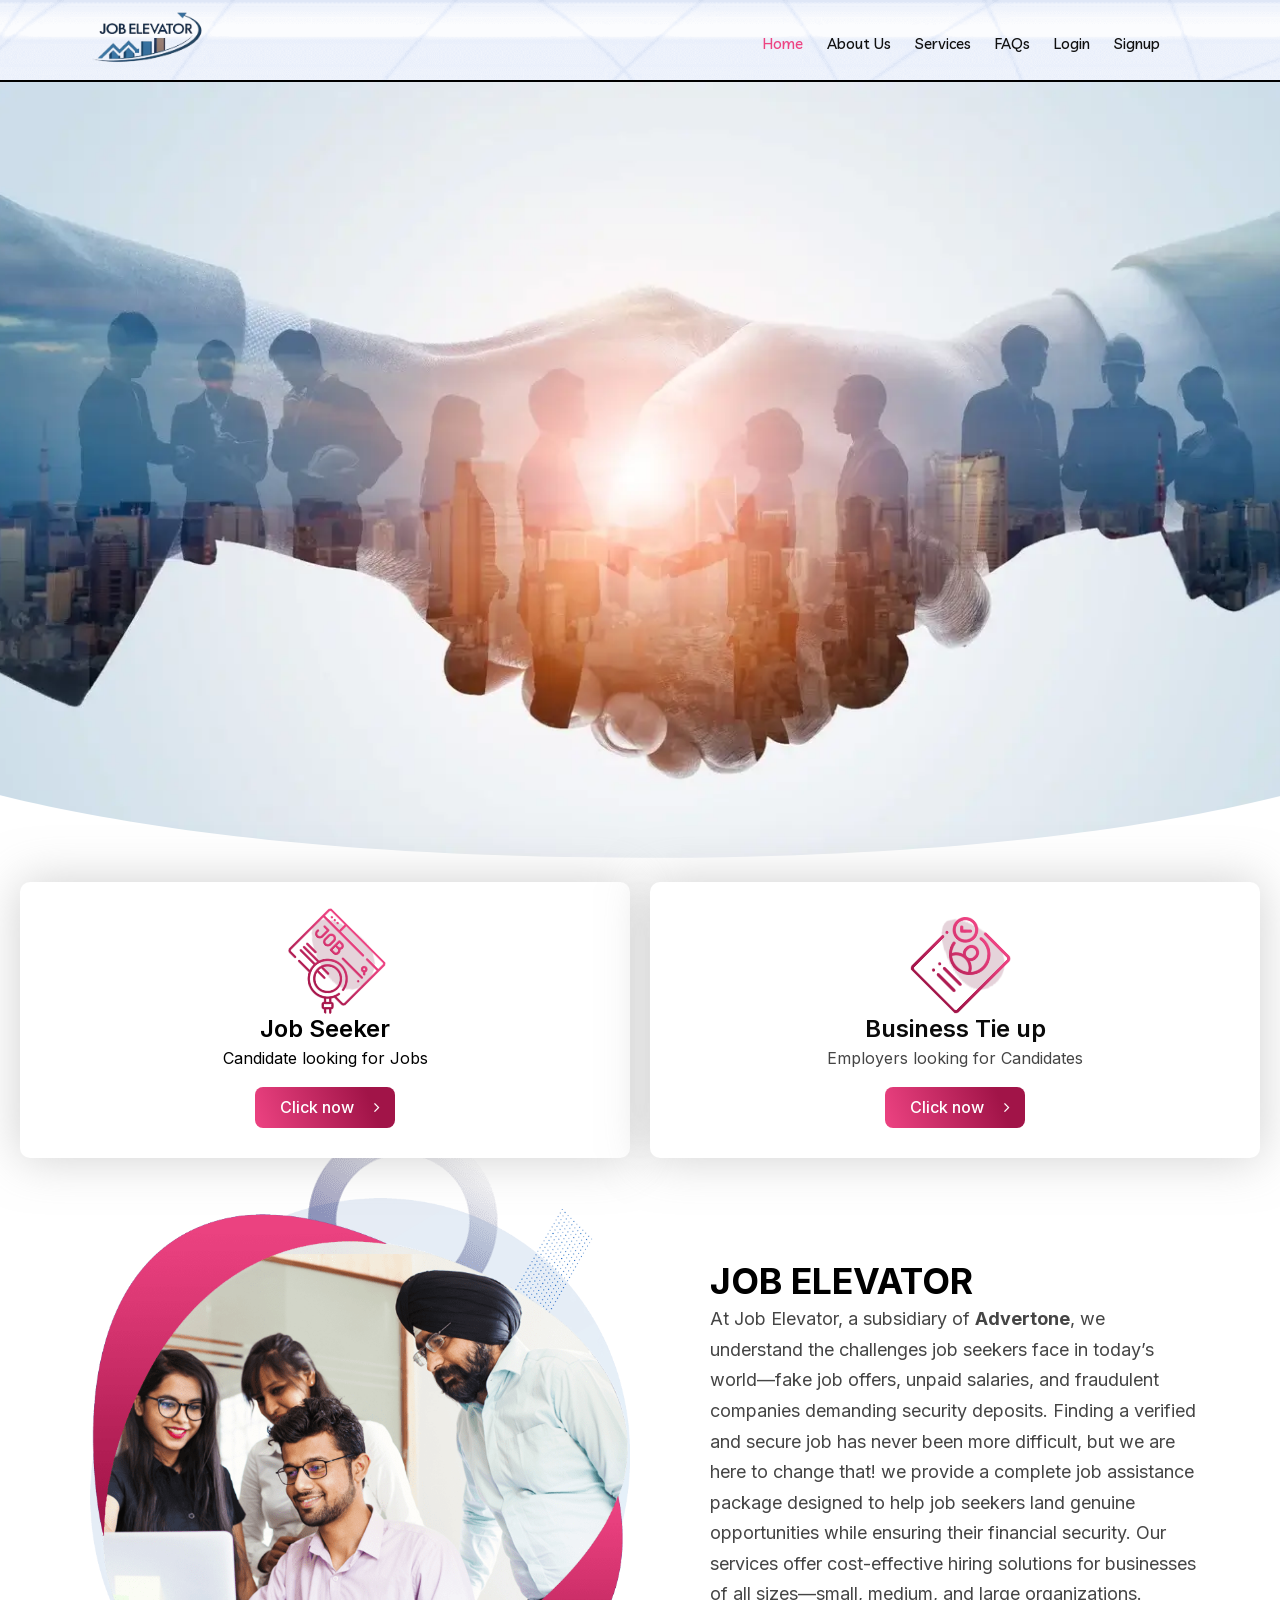
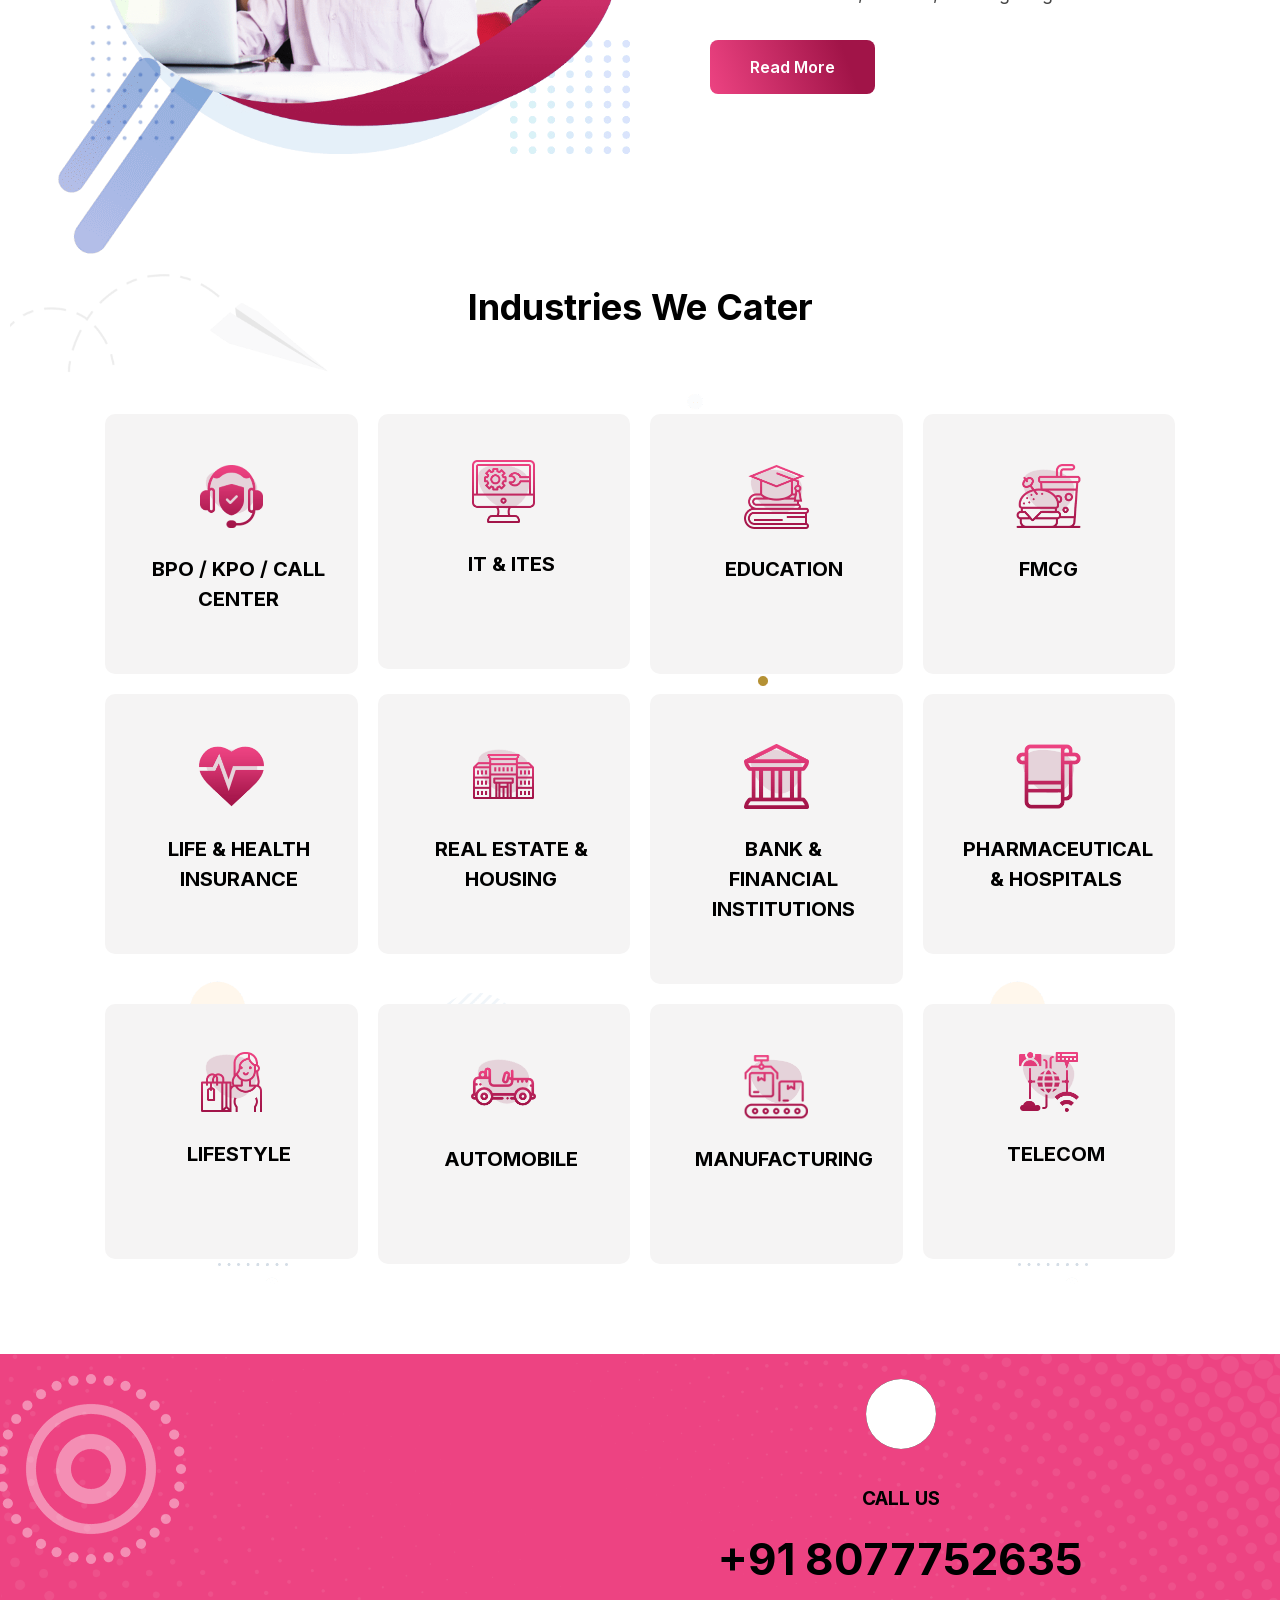
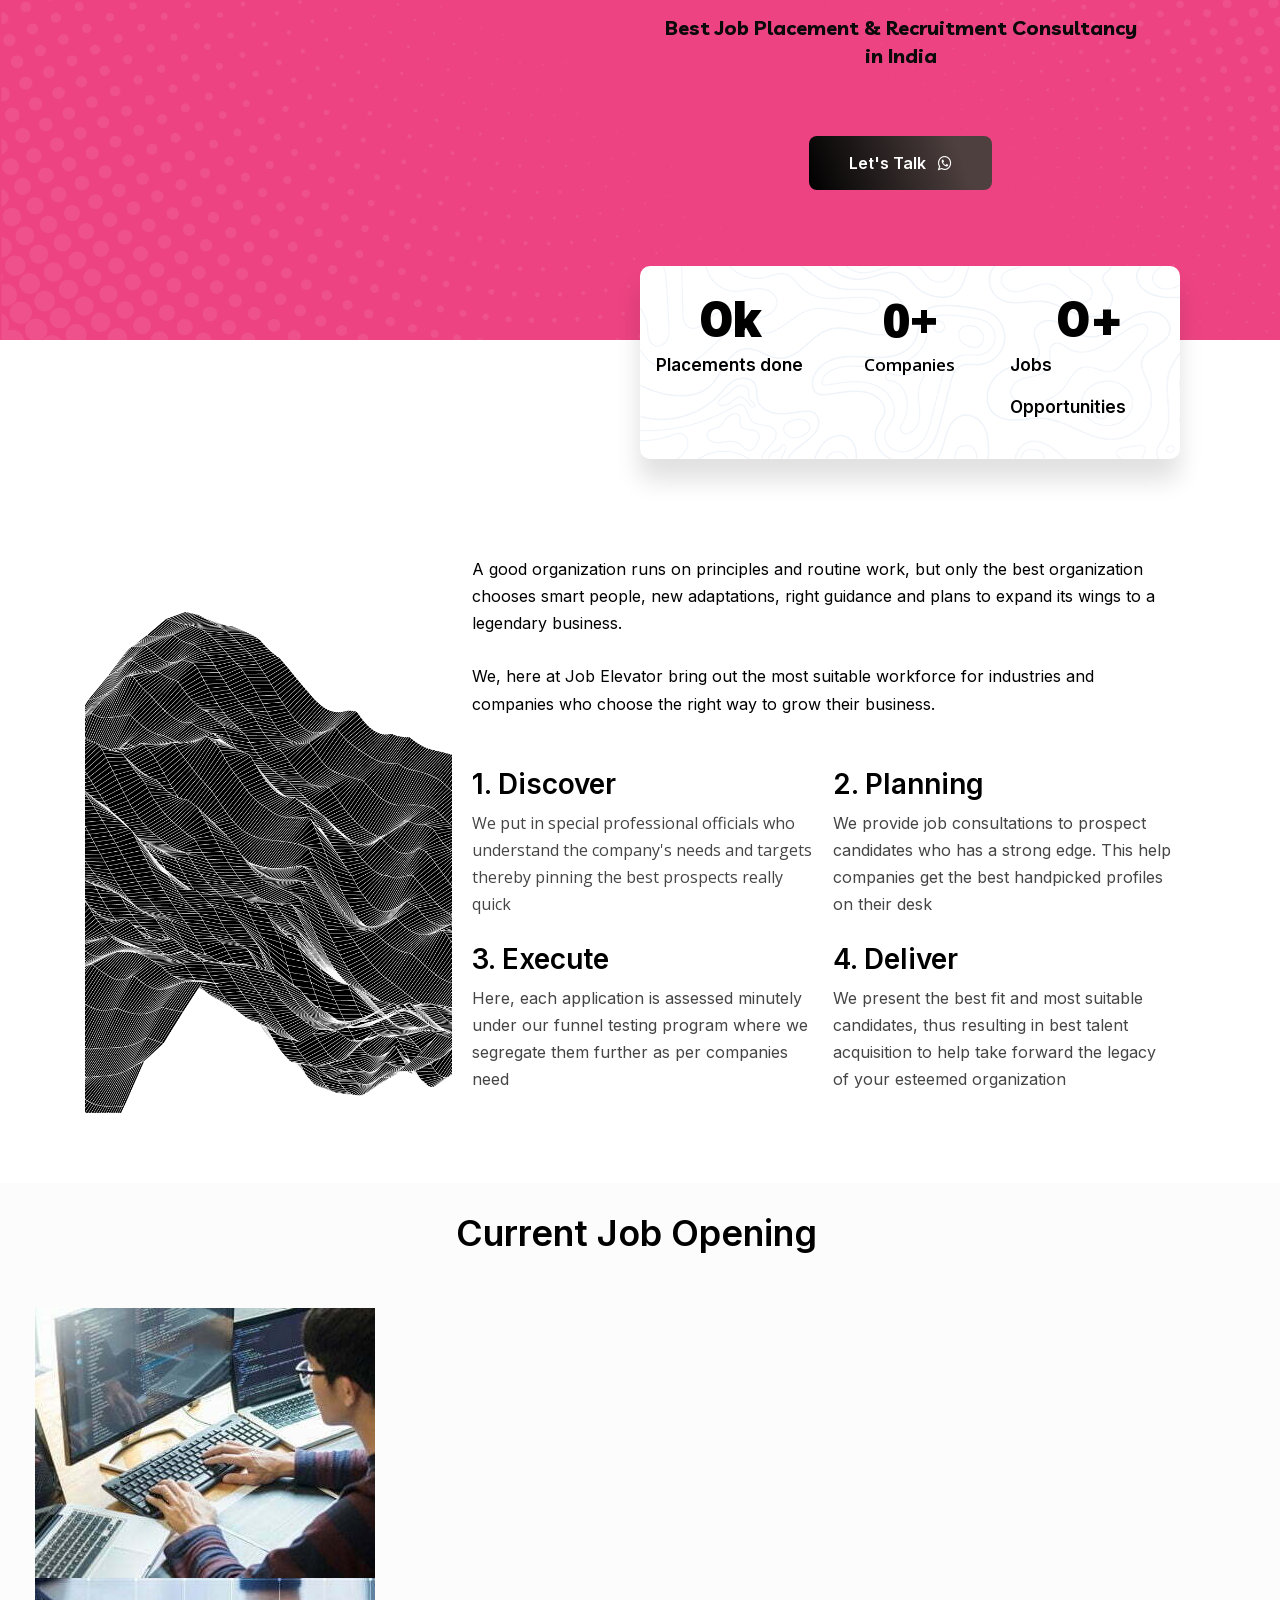
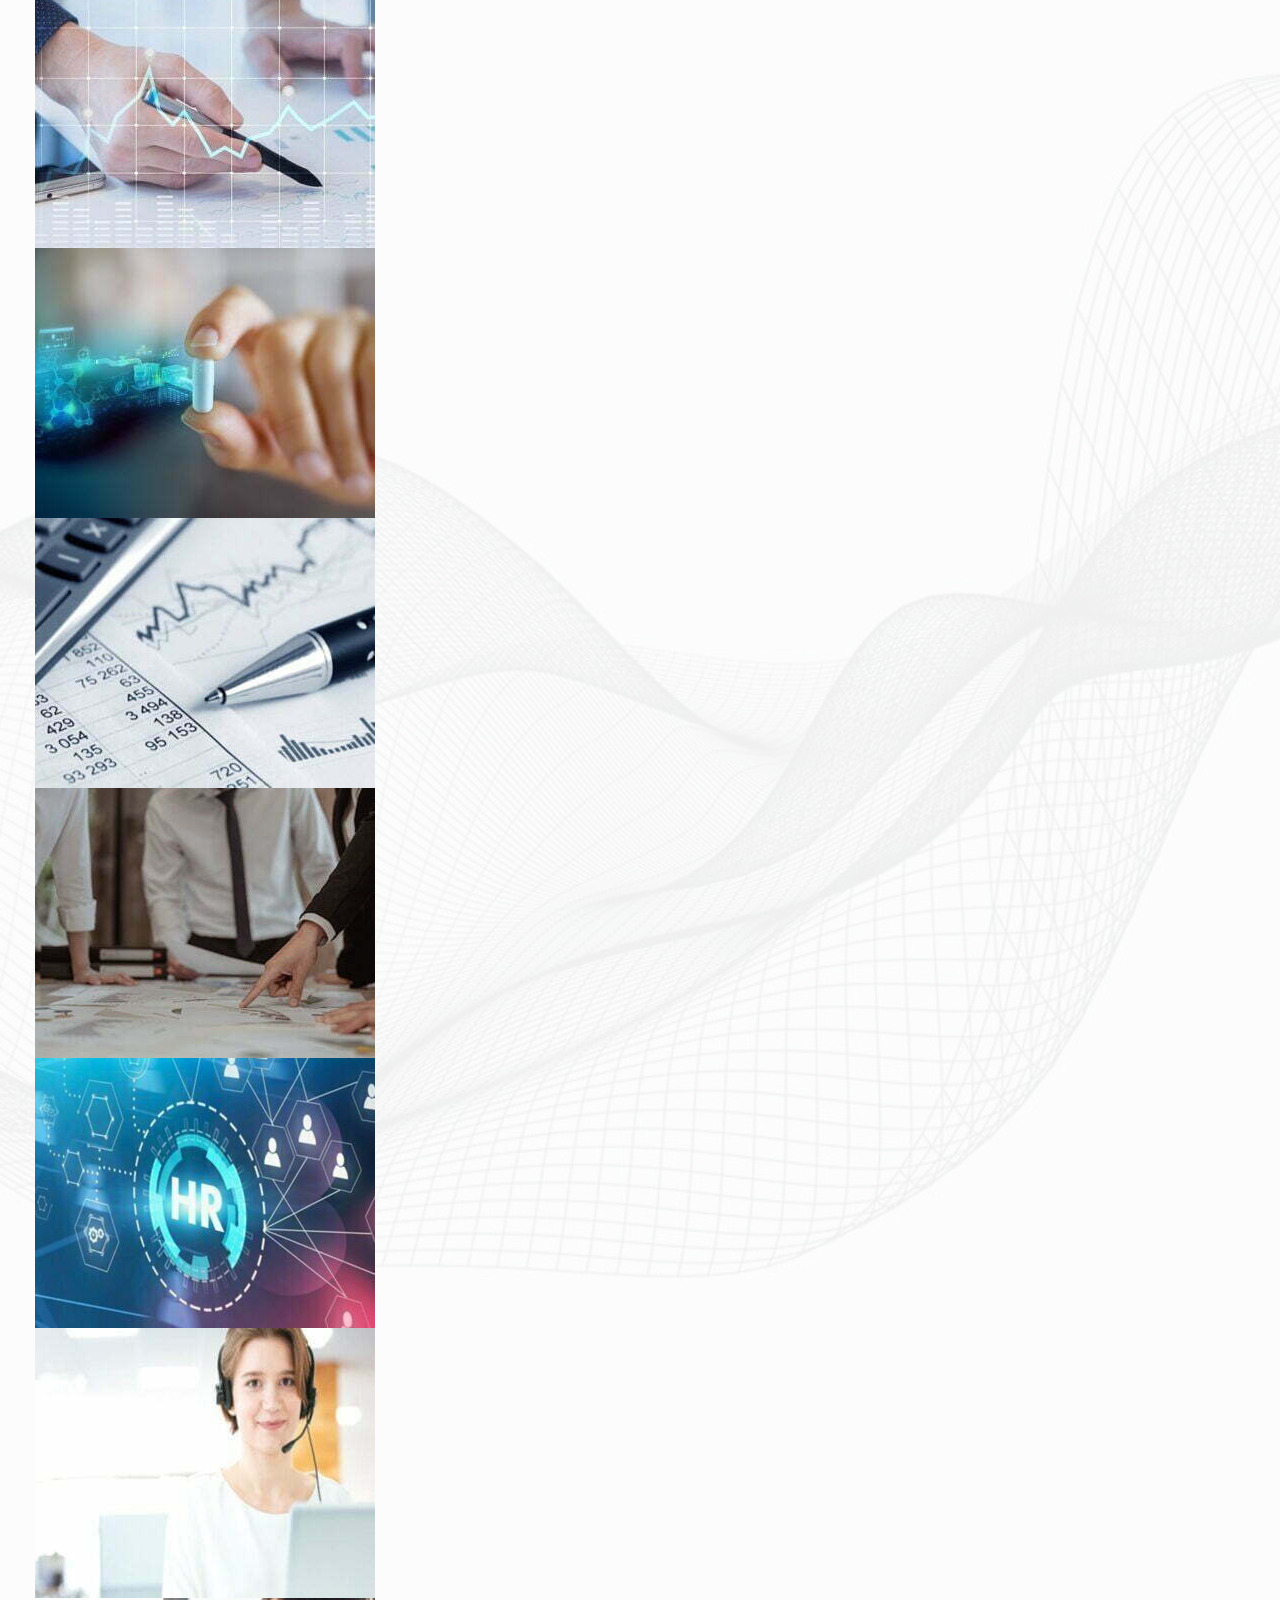
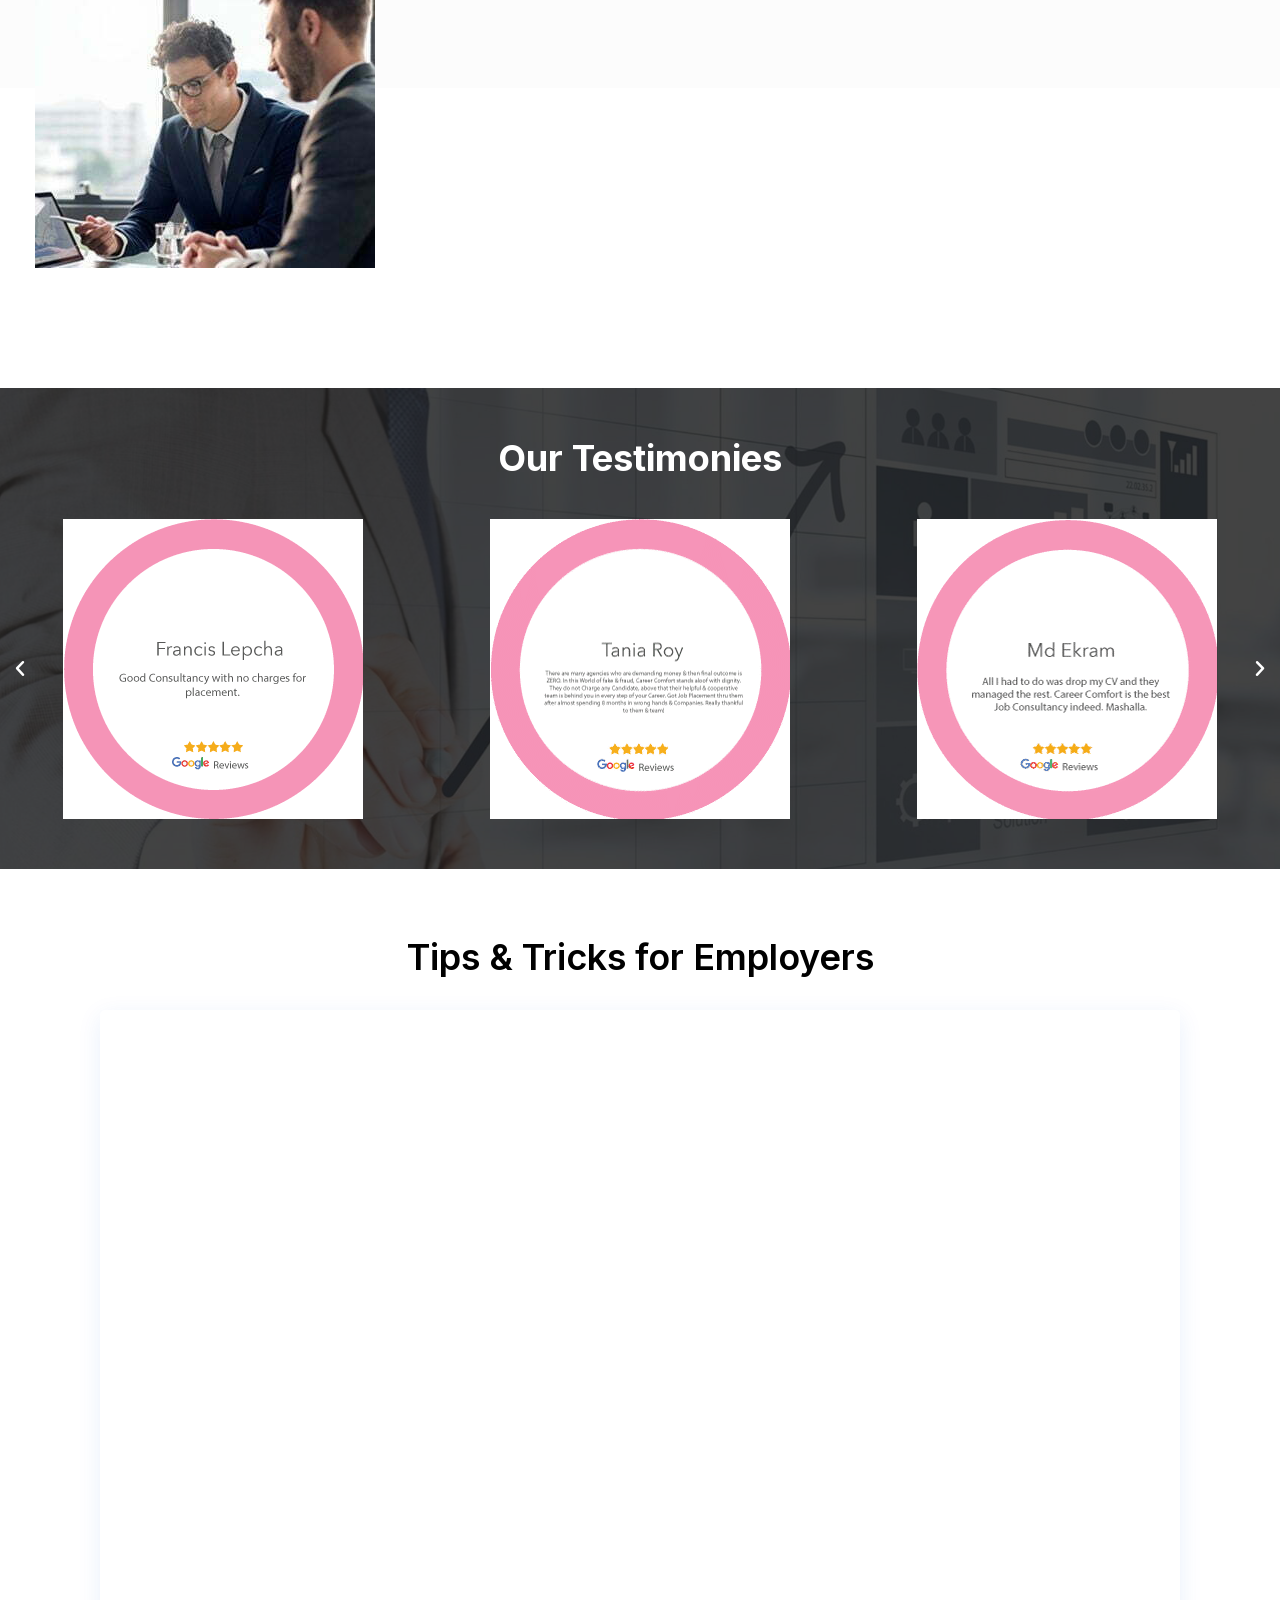
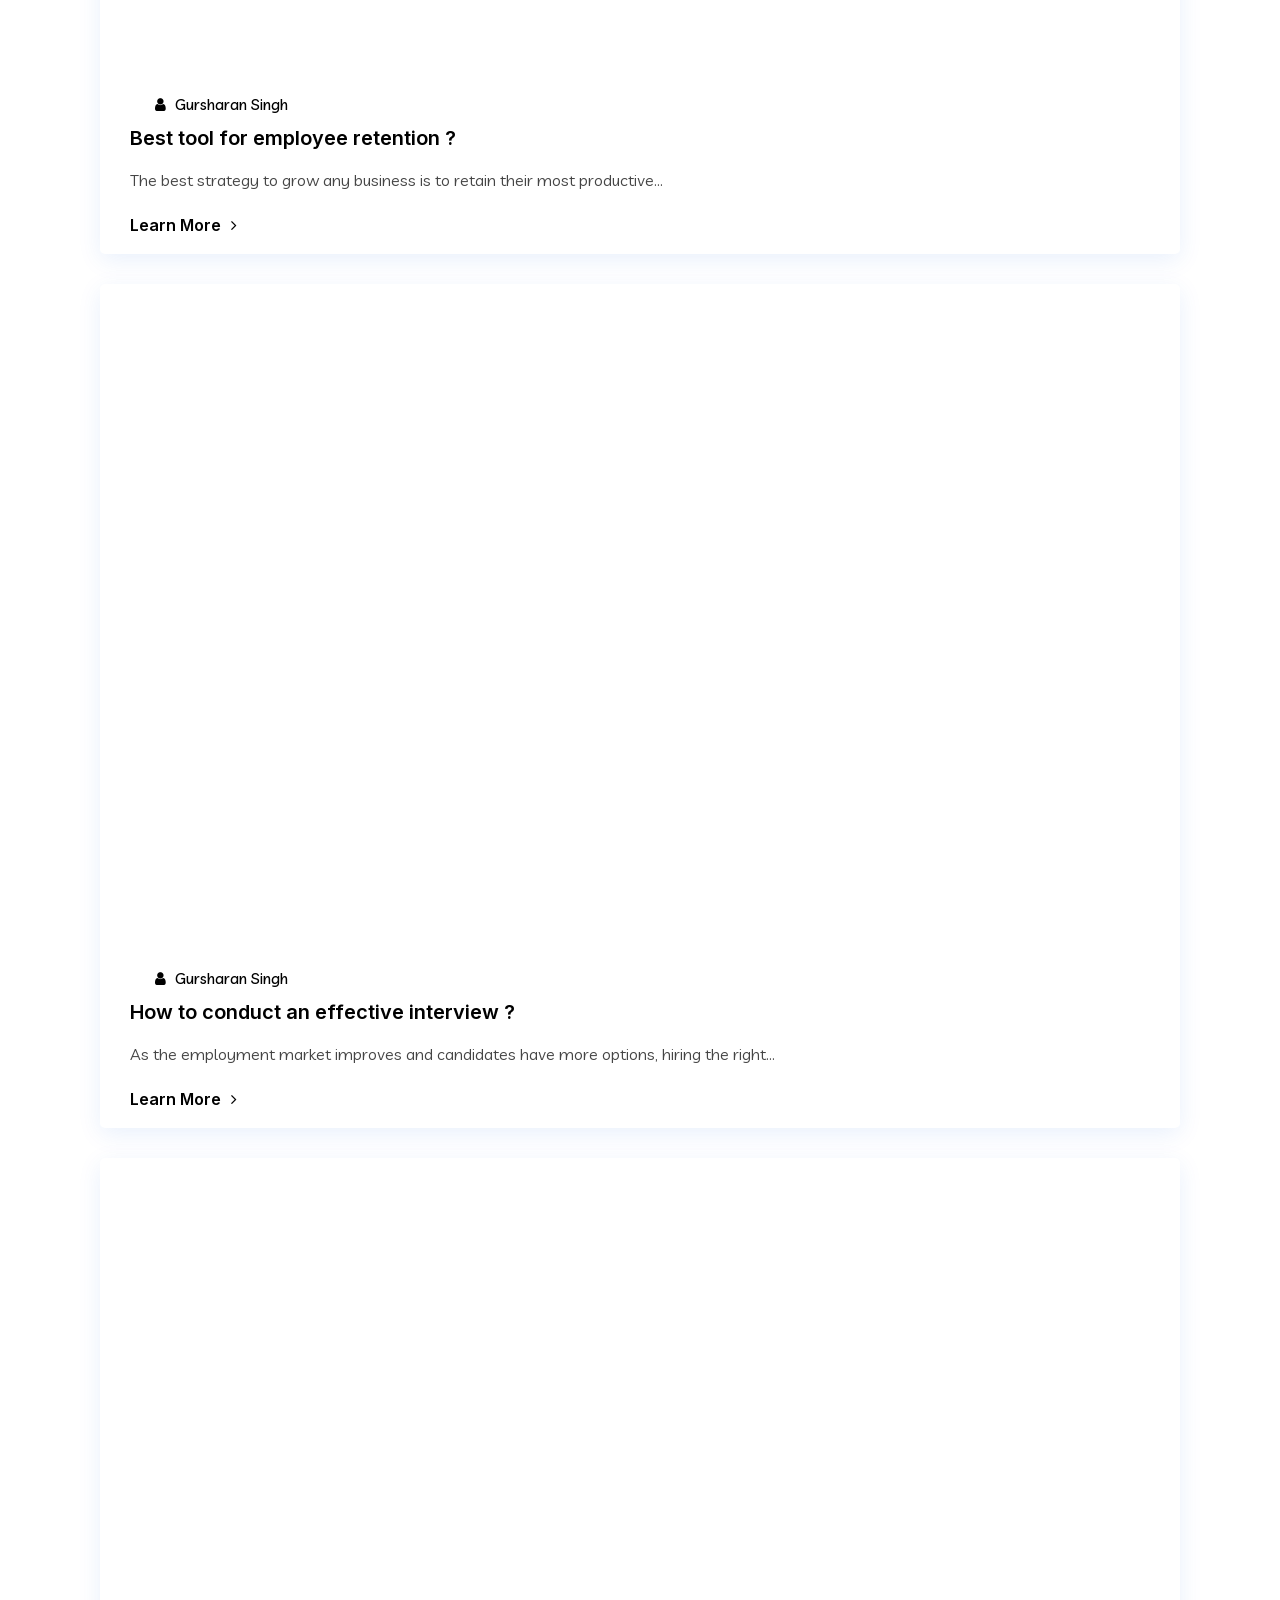
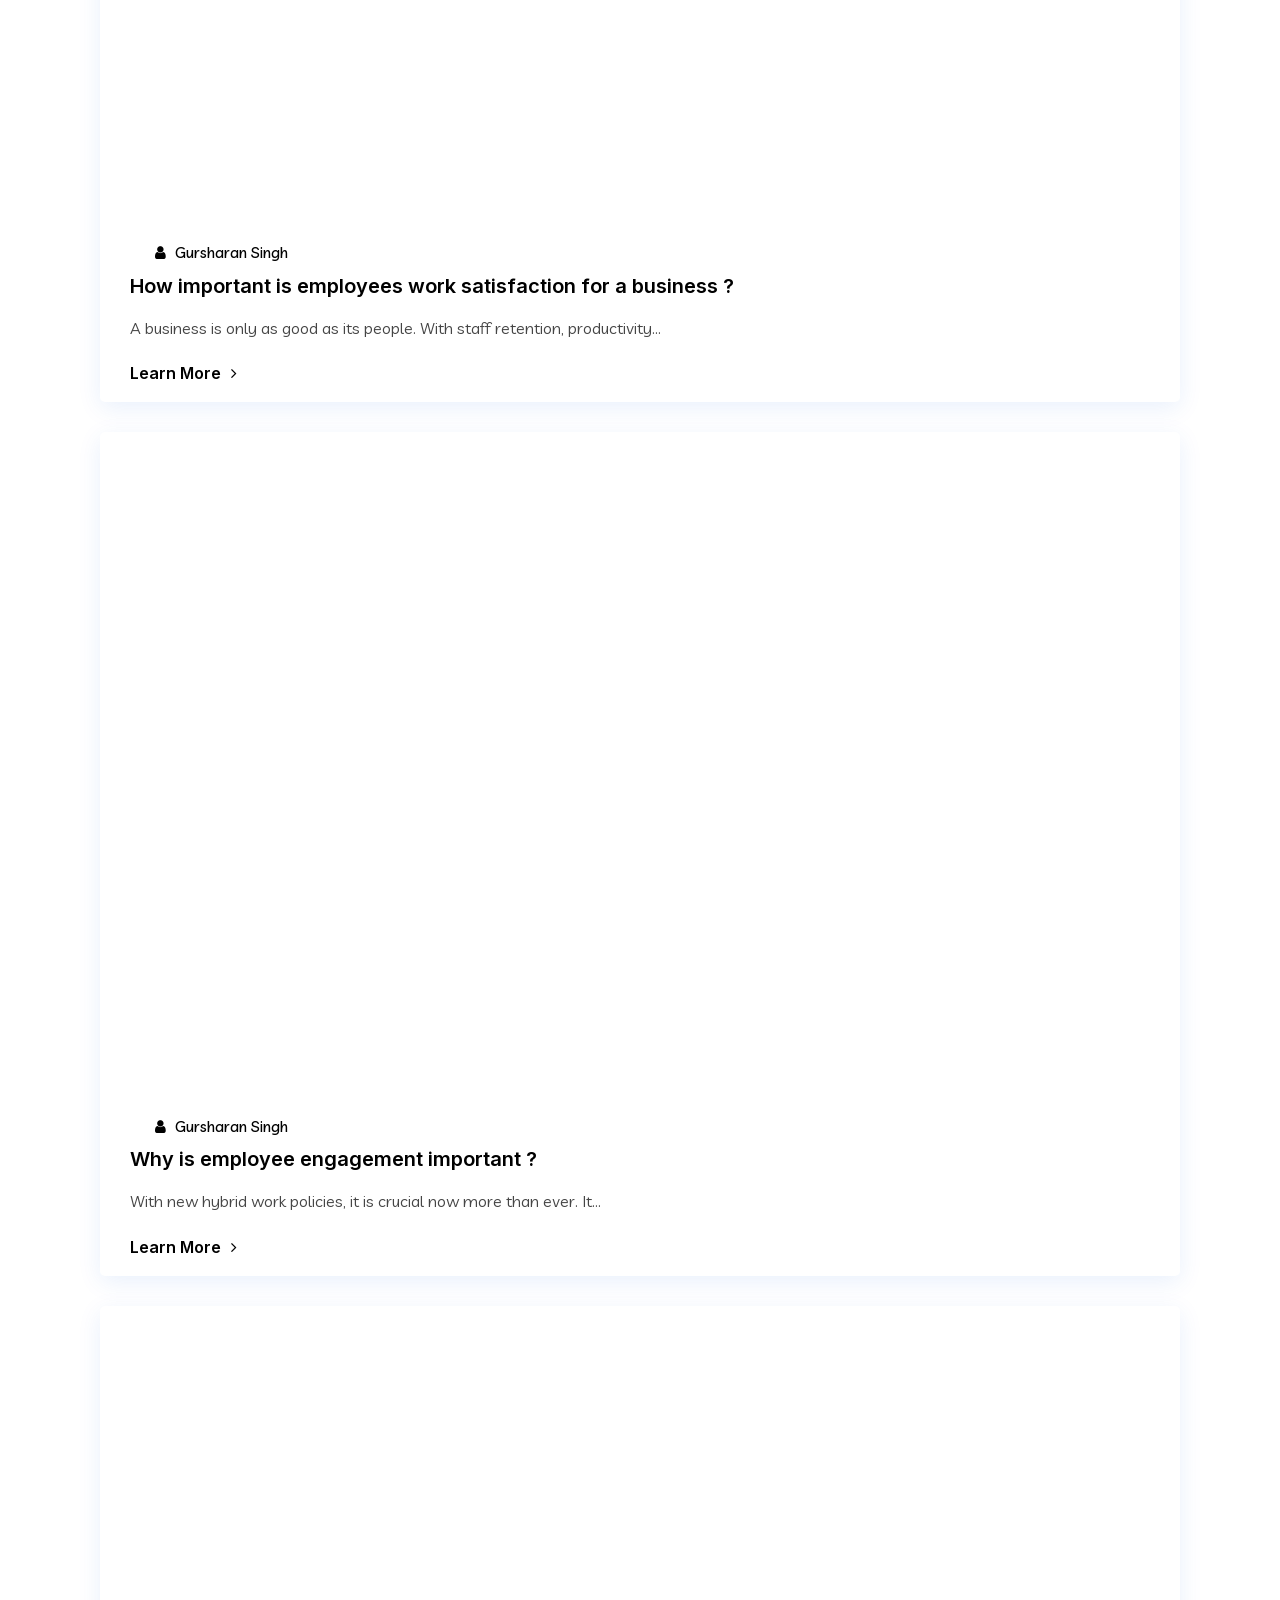
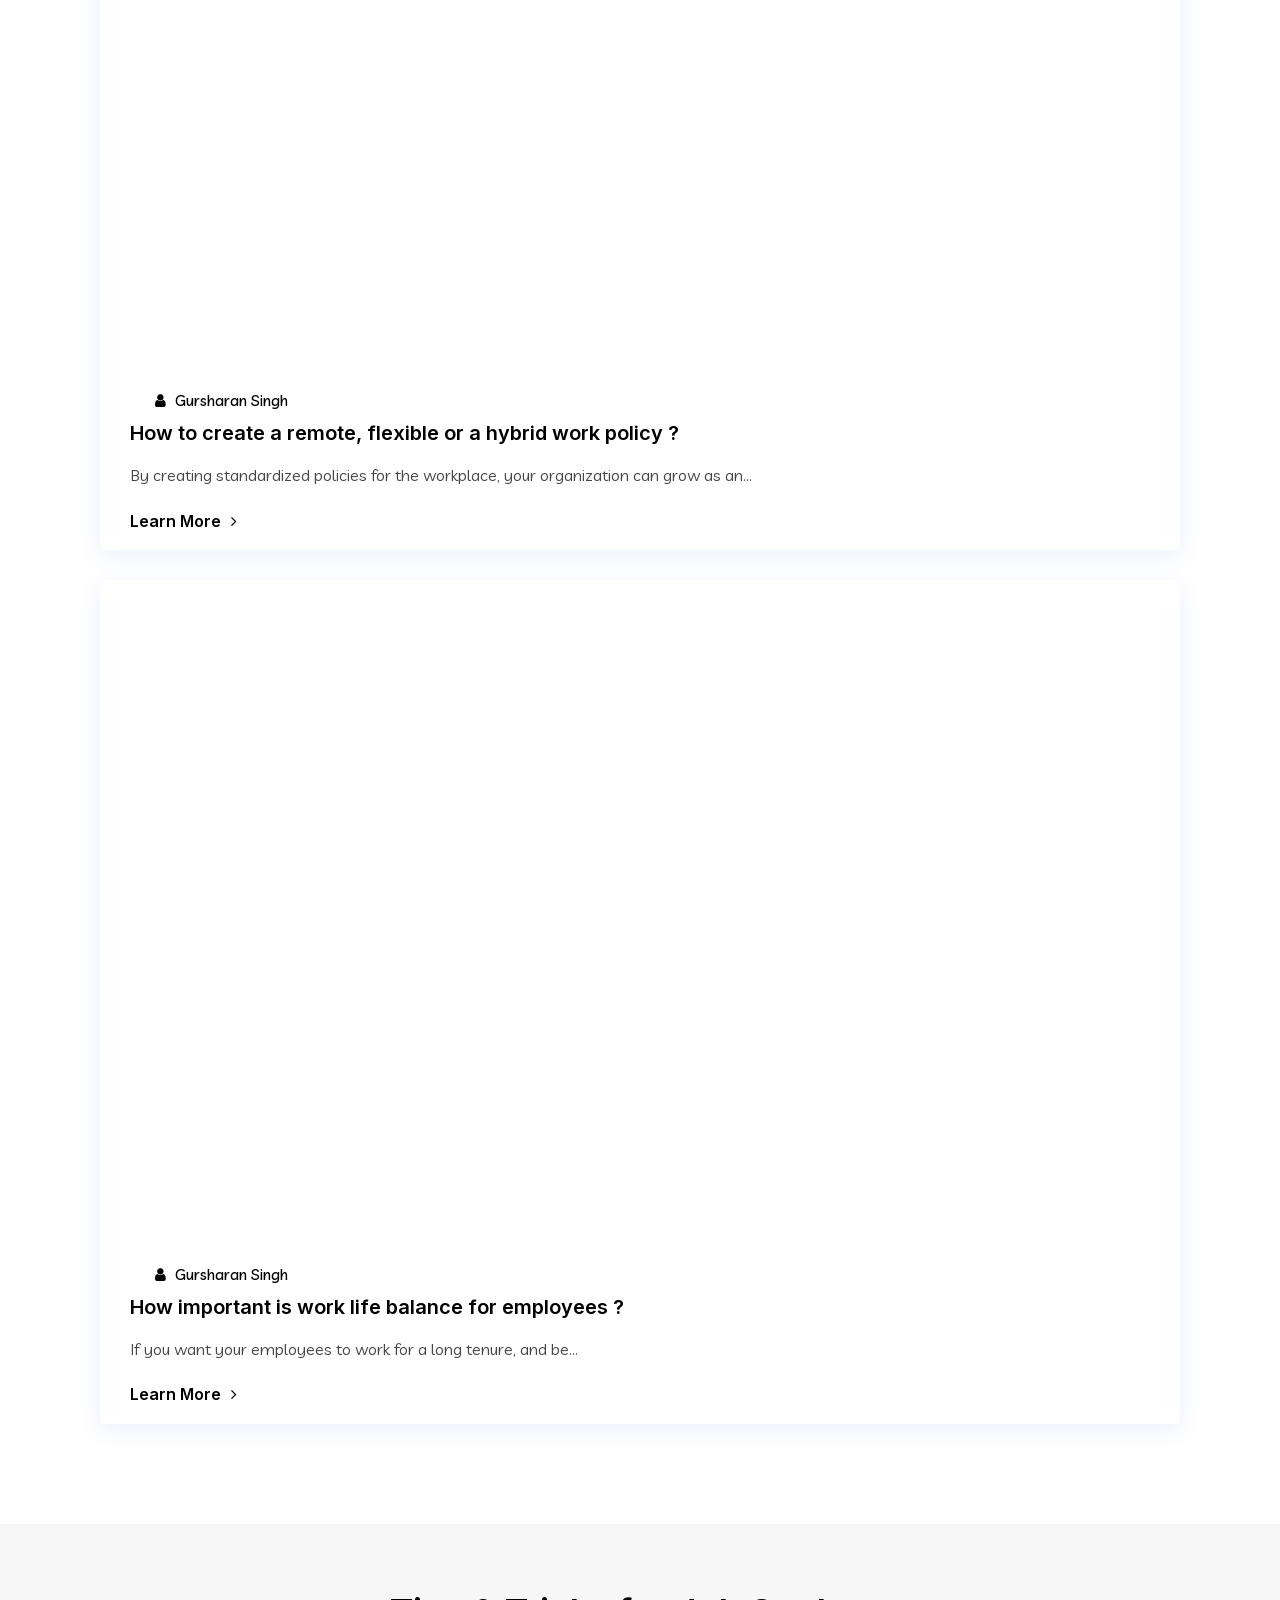
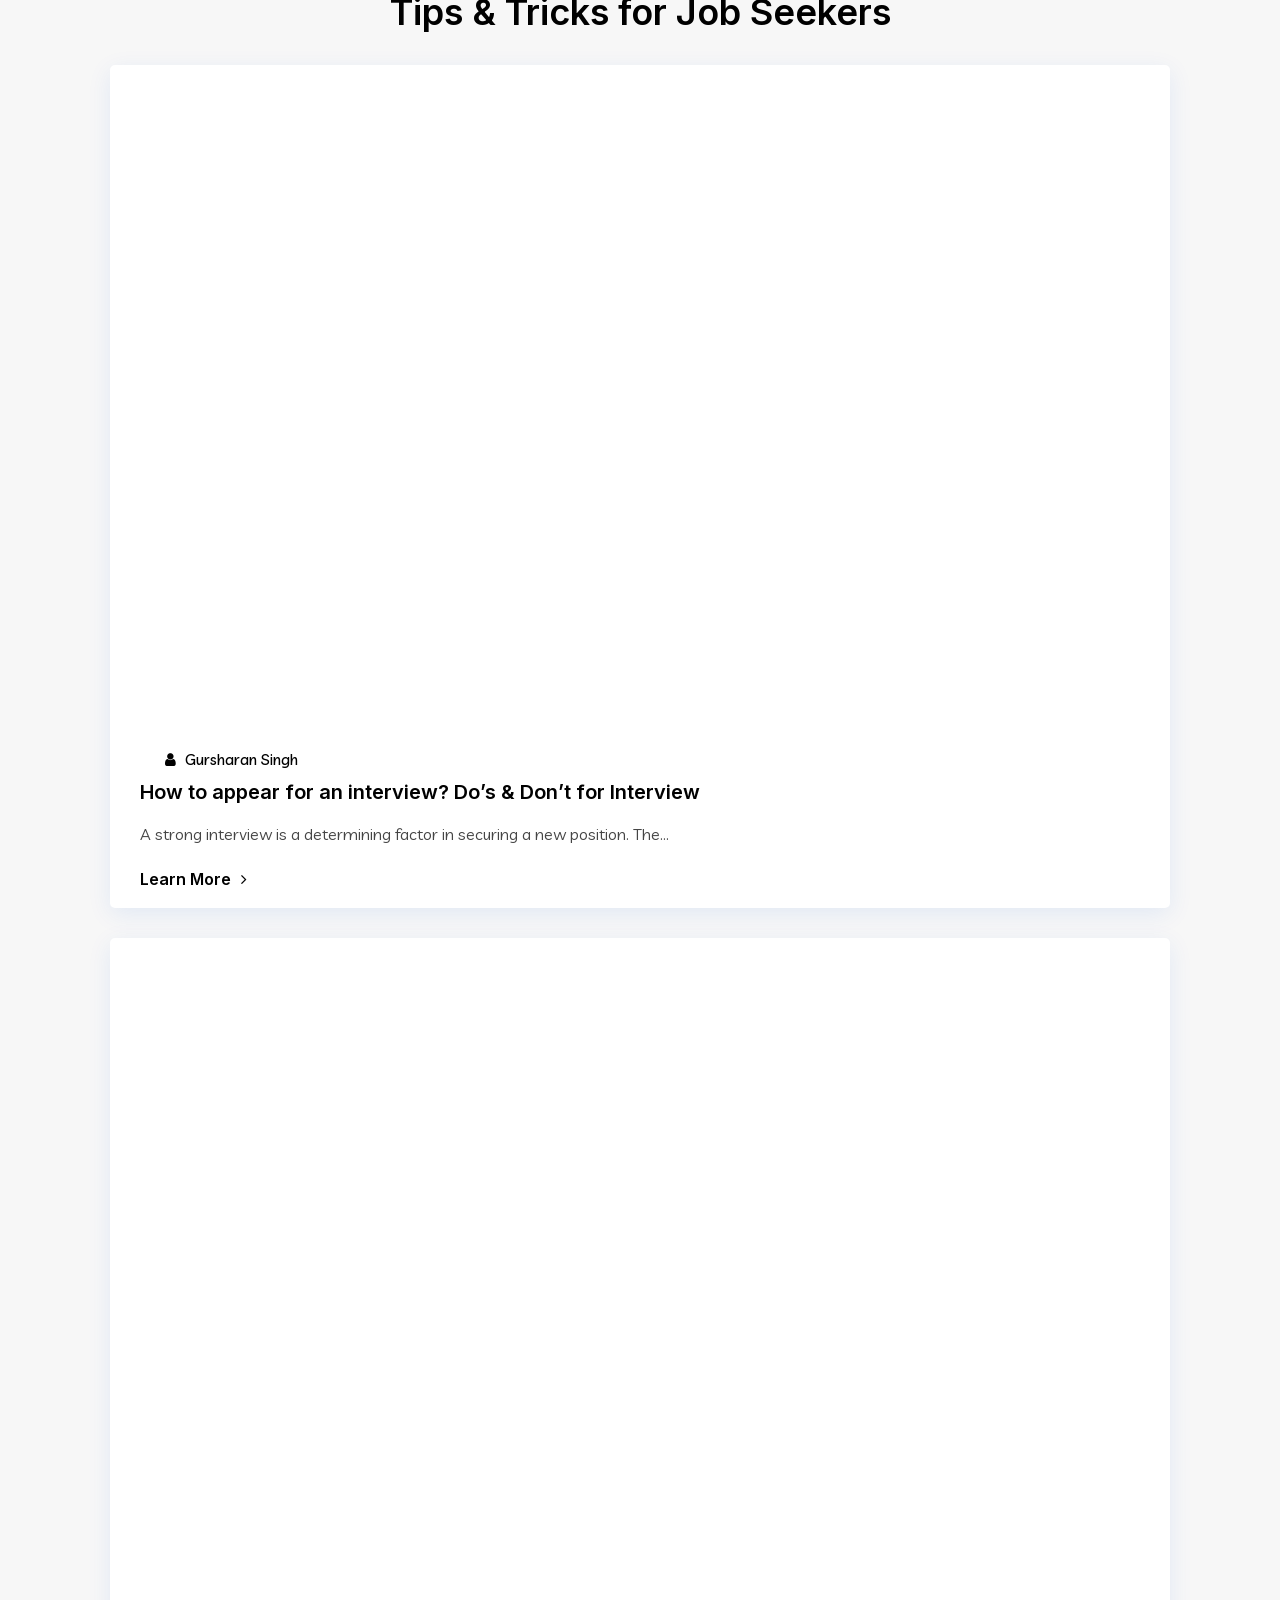
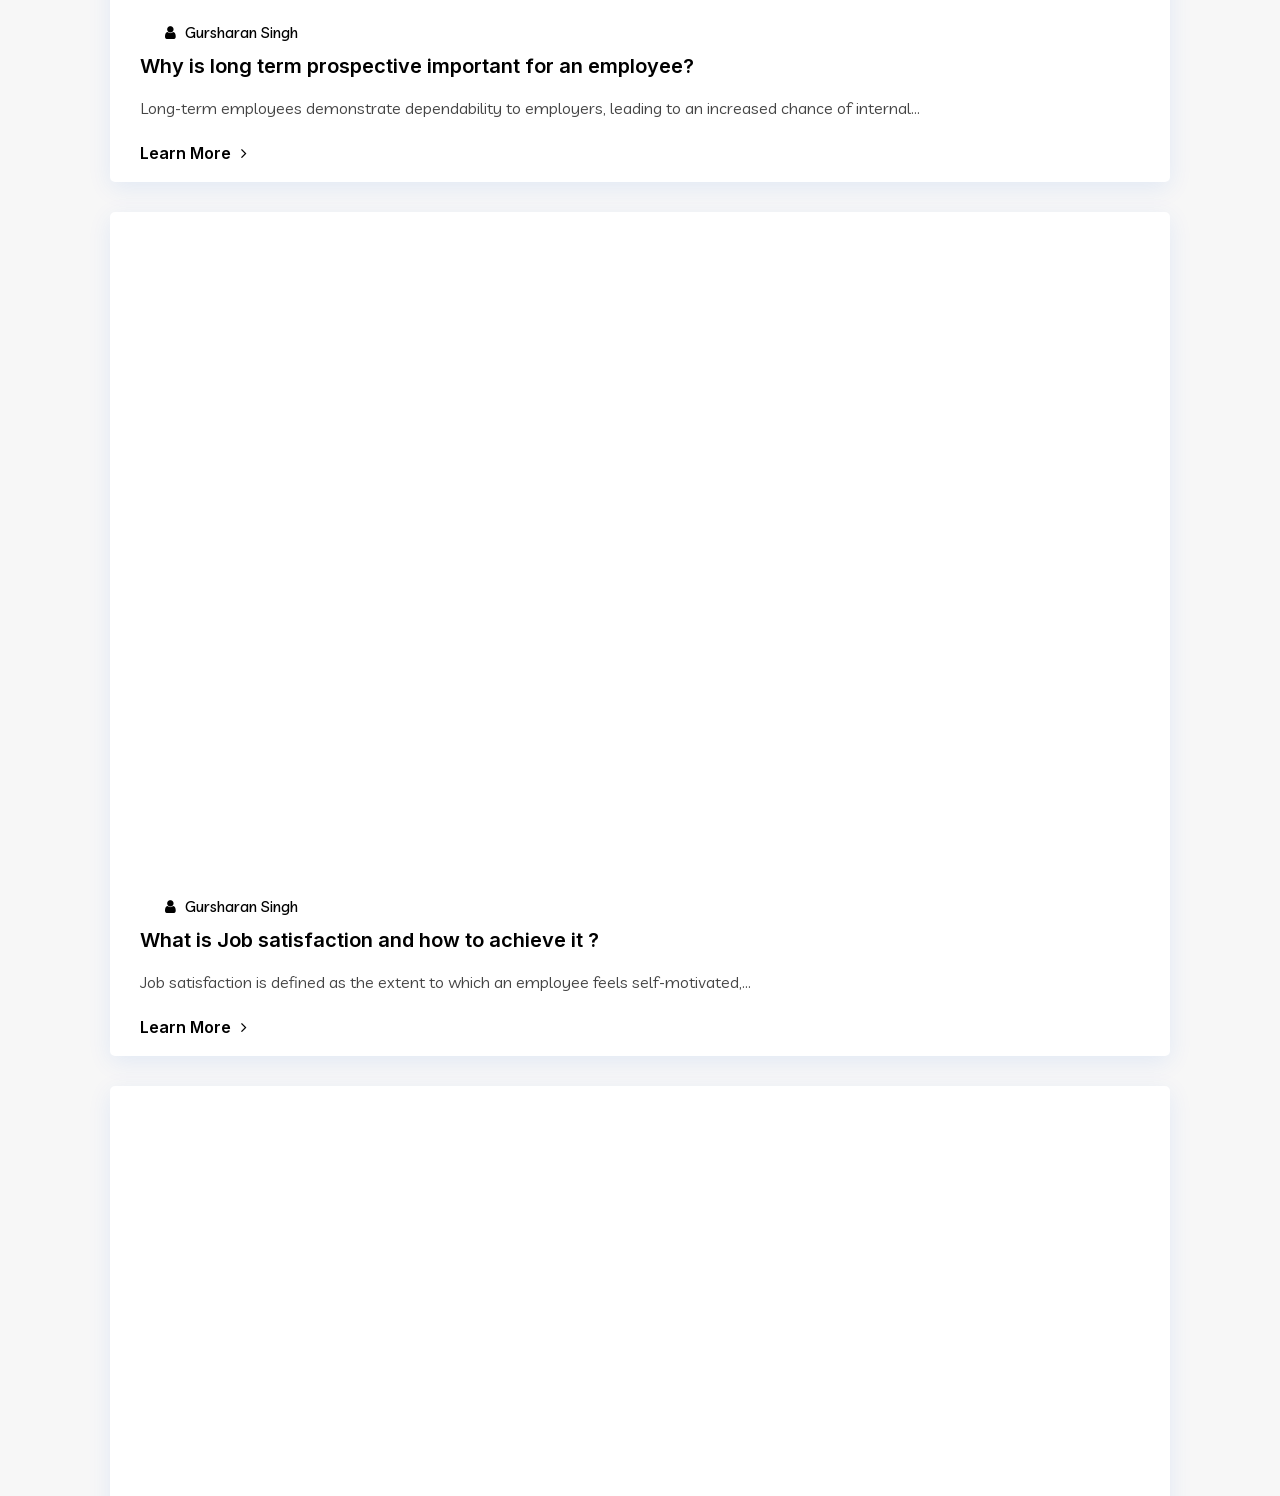
==== commit c97174fb: "##" ====
--- a/index.html
+++ b/index.html
@@ -54,7 +54,7 @@
 var elementorFrontendConfig = {"environmentMode":{"edit":false,"wpPreview":false,"isScriptDebug":false},"i18n":{"shareOnFacebook":"Share on Facebook","shareOnTwitter":"Share on Twitter","pinIt":"Pin it","download":"Download","downloadImage":"Download image","fullscreen":"Fullscreen","zoom":"Zoom","share":"Share","playVideo":"Play Video","previous":"Previous","next":"Next","close":"Close","a11yCarouselWrapperAriaLabel":"Carousel | Horizontal scrolling: Arrow Left & Right","a11yCarouselPrevSlideMessage":"Previous slide","a11yCarouselNextSlideMessage":"Next slide","a11yCarouselFirstSlideMessage":"This is the first slide","a11yCarouselLastSlideMessage":"This is the last slide","a11yCarouselPaginationBulletMessage":"Go to slide"},"is_rtl":false,"breakpoints":{"xs":0,"sm":480,"md":768,"lg":1025,"xl":1440,"xxl":1600},"responsive":{"breakpoints":{"mobile":{"label":"Mobile Portrait","value":767,"default_value":767,"direction":"max","is_enabled":true},"mobile_extra":{"label":"Mobile Landscape","value":880,"default_value":880,"direction":"max","is_enabled":false},"tablet":{"label":"Tablet Portrait","value":1024,"default_value":1024,"direction":"max","is_enabled":true},"tablet_extra":{"label":"Tablet Landscape","value":1200,"default_value":1200,"direction":"max","is_enabled":false},"laptop":{"label":"Laptop","value":1366,"default_value":1366,"direction":"max","is_enabled":false},"widescreen":{"label":"Widescreen","value":2400,"default_value":2400,"direction":"min","is_enabled":false}},
 "hasCustomBreakpoints":false},"version":"3.25.11","is_static":false,"experimentalFeatures":{"additional_custom_breakpoints":true,"e_swiper_latest":true,"e_nested_atomic_repeaters":true,"e_optimized_control_loading":true,"e_onboarding":true,"e_css_smooth_scroll":true,"home_screen":true,"landing-pages":true,"nested-elements":true,"editor_v2":true,"link-in-bio":true,"floating-buttons":true},"urls":{"assets":"https:\/\/www.careercomfort.co.in\/wp-content\/plugins\/elementor\/assets\/","ajaxurl":"index.html","uploadUrl":"https:\/\/www.careercomfort.co.in\/wp-content\/uploads"},"nonces":{"floatingButtonsClickTracking":"a1f950dc1e"},"swiperClass":"swiper","settings":{"page":[],"editorPreferences":[]},"kit":{"active_breakpoints":["viewport_mobile","viewport_tablet"],"global_image_lightbox":"yes","lightbox_enable_counter":"yes","lightbox_enable_fullscreen":"yes","lightbox_enable_zoom":"yes","lightbox_enable_share":"yes","lightbox_title_src":"title","lightbox_description_src":"description"},"post":{"id":12886,"title":"Career%20Comfort%20-%20Job%20Consultancy%20and%20Recruitment%20Agency","excerpt":"","featuredImage":false}};
 /* ]]> */
-</script><script id="rs-initialisation-scripts" type="nitropack/inlinescript" class="nitropack-inline-script">var tpj=jQuery;var revapi6;if(window.RS_MODULES===undefined)window.RS_MODULES={};if(RS_MODULES.modules===undefined)RS_MODULES.modules={};RS_MODULES.modules["revslider61"]={once:RS_MODULES.modules["revslider61"]!==undefined?RS_MODULES.modules["revslider61"].once:undefined,init:function(){window.revapi6=window.revapi6===undefined||window.revapi6===null||window.revapi6.length===0?document.getElementById("rev_slider_6_1"):window.revapi6;if(window.revapi6===null||window.revapi6===undefined||window.revapi6.length==0){window.revapi6initTry=window.revapi6initTry===undefined?0:window.revapi6initTry+1;if(window.revapi6initTry<20)requestAnimationFrame(function(){RS_MODULES.modules["revslider61"].init()});return}window.revapi6=jQuery(window.revapi6);if(window.revapi6.revolution==undefined){revslider_showDoubleJqueryError("rev_slider_6_1");return}revapi6.revolutionInit({revapi:"revapi6",DPR:"dpr",sliderLayout:"fullwidth",visibilityLevels:"1240,1024,778,480",gridwidth:"1180,1024,778,480",gridheight:"780,768,600,500",lazyType:"smart",spinner:"spinner0",perspective:600,perspectiveType:"local",editorheight:"780,768,600,500",responsiveLevels:"1240,1024,778,480",progressBar:{disableProgressBar:true},navigation:{onHoverStop:false},viewPort:{global:true,globalDist:"-200px",enable:false},fallbacks:{allowHTML5AutoPlayOnAndroid:true}})}};if(window.RS_MODULES.checkMinimal!==undefined){window.RS_MODULES.checkMinimal()};</script><script>(function(e){"use strict";if(!e.loadCSS){e.loadCSS=function(){}}var t=loadCSS.relpreload={};t.support=function(){var t;try{t=e.document.createElement("link").relList.supports("preload")}catch(e){t=false}return function(){return t}}();t.bindMediaToggle=function(e){var t=e.media||"all";function a(){e.media=t}if(e.addEventListener){e.addEventListener("load",a)}else if(e.attachEvent){e.attachEvent("onload",a)}setTimeout(function(){e.rel="stylesheet";e.media="only x"});setTimeout(a,3e3)};t.poly=function(){if(t.support()){return}var a=e.document.getElementsByTagName("link");for(var n=0;n<a.length;n++){var o=a[n];if(o.rel==="preload"&&o.getAttribute("as")==="style"&&!o.getAttribute("data-loadcss")){o.setAttribute("data-loadcss",true);t.bindMediaToggle(o)}}};if(!t.support()){t.poly();var a=e.setInterval(t.poly,500);if(e.addEventListener){e.addEventListener("load",function(){t.poly();e.clearInterval(a)})}else if(e.attachEvent){e.attachEvent("onload",function(){t.poly();e.clearInterval(a)})}}if(typeof exports!=="undefined"){exports.loadCSS=loadCSS}else{e.loadCSS=loadCSS}})(typeof global!=="undefined"?global:this);</script><script nitro-exclude>(function(){const e=document.createElement("link");if(!(e.relList&&e.relList.supports&&e.relList.supports("prefetch"))){return}let t=document.cookie.includes("9d63262f59cd9b3378f01392c");let n={initNP_PPL:function(){if(window.NP_PPL!==undefined)return;window.NP_PPL={prefetches:[],lcpEvents:[],other:[]}},logPrefetch:function(e,n,r){let o=JSON.parse(window.sessionStorage.getItem("nitro_prefetched_urls"));if(o===null)o={};if(o[e]===undefined){o[e]={type:n,initiator:r};window.sessionStorage.setItem("nitro_prefetched_urls",JSON.stringify(o))}if(!t)return;window.NP_PPL.prefetches.push({url:e,type:n,initiator:r,timestamp:performance.now()})},logLcpEvent:function(e,n=null){if(!t)return;window.NP_PPL.lcpEvents.push({message:e,data:n,timestamp:performance.now()})},logOther:function(e,n=null){if(!t)return;window.NP_PPL.other.push({message:e,data:n,timestamp:performance.now()})}};if(t){n.initNP_PPL()}let r=0;const o=300;let l=".careercomfort.co.in";let c=new RegExp(l+"$");function a(){return performance.now()-r>o}function u(){let e;let t=performance.now();const r={capture:true,passive:true};document.addEventListener("touchstart",o,r);document.addEventListener("mouseover",l,r);function o(e){t=performance.now();const n=e.target.closest("a");if(!n||!s(n)){return}g(n.href,"TOUCH")}function l(r){n.logOther("mouseoverListener() called",r);if(performance.now()-t<1111){return}const o=r.target.closest("a");if(!o||!s(o)){return}o.addEventListener("mouseout",c,{passive:true});e=setTimeout(function(){n.logOther("mouseoverTimer CALLBACK called",r);g(o.href,"HOVER");e=undefined},85)}function c(t){if(t.relatedTarget&&t.target.closest("a")==t.relatedTarget.closest("a")){return}if(e){clearTimeout(e);e=undefined}}}function f(){if(!PerformanceObserver.supportedEntryTypes.includes("largest-contentful-paint")){n.logLcpEvent("PerformanceObserver does not support LCP events in this browser.");return}let e=new PerformanceObserver(e=>{n.logLcpEvent("LCP_DETECTED",e.getEntries().at(-1).element);C=e.getEntries().at(-1).element});let t=function(e){k=window.requestIdleCallback(O);window.removeEventListener("load",t)};I.forEach(e=>{window.addEventListener(e,P,{once:true})});e.observe({type:"largest-contentful-paint",buffered:true});window.addEventListener("load",t)}function s(e){if(!e){n.logOther("Link Not Prefetchable: empty link element.",e);return false}if(!e.href){n.logOther("Link Not Prefetchable: empty href attribute.",e);return false}let t=e.href;let r=null;try{r=new URL(t)}catch(t){n.logOther("Link Not Prefetchable: "+t,e);return false}let o="."+r.hostname.replace("www.","");if(!["http:","https:"].includes(e.protocol)){n.logOther("Link Not Prefetchable: missing protocol in the URL.",e);return false}if(e.protocol=="http:"&&location.protocol=="https:"){n.logOther("Link Not Prefetchable: URL is HTTP but the current page is HTTPS.",e);return false}if(e.getAttribute("href").charAt(0)=="#"||e.hash&&e.pathname+e.search==location.pathname+location.search){n.logOther("Link Not Prefetchable: URL is the current location but with a hash.",e);return false}if(c.exec(o)===null){n.logOther("Link Not Prefetchable: Different domain.",e);return false}for(i=0;i<x.length;i++){if(t.match(x[i])!==null){n.logOther("Link Not Prefetchable: Excluded URL "+t+".",{link:e,regex:x[i]});return false}}return true}function p(){let e=navigator.connection;if(!e){return false}if(e.saveData){n.logOther("Data Saving Mode detected.");return true}return false}function d(){if(M!==null){return M}M=p();return M}if(!window.requestIdleCallback){window.requestIdleCallback=function(e,t){var t=t||{};var n=1;var r=t.timeout||n;var o=performance.now();return setTimeout(function(){e({get didTimeout(){return t.timeout?false:performance.now()-o-n>r},timeRemaining:function(){return Math.max(0,n+(performance.now()-o))}})},n)}}if(!window.cancelIdleCallback){window.cancelIdleCallback=function(e){clearTimeout(e)}}let h=function(e,t){n.logLcpEvent("MUTATION_DETECTED",e);clearTimeout(R);R=setTimeout(T,500,e)};let m=function(){return window.NavAI!==undefined};let g=function(e,t="",o=false){if(b.indexOf(e)>-1){n.logOther("Prefetch skipped: URL is already prefetched.",e);return}if(b.length>15){n.logOther("Prefetch skipped: Maximum prefetches threshold reached.");return}if(!o&&!a()){n.logOther("Prefetch skipped: on cooldown",e);return}if(d()){n.logOther("Prefetch skipped: limited connection",e);return}if(m()){n.logOther("Prefetch skipped: NavAI is present",e);return}let l="prefetch";if(HTMLScriptElement.supports&&HTMLScriptElement.supports("speculationrules")){l=Math.floor(Math.random()*2)===1?"prefetch":"prerender";if(l==="prefetch"){L(e)}if(l==="prerender"){E(e)}}else{L(e)}b.push(e);r=performance.now();n.logPrefetch(e,l,t);return true};function L(e){const t=document.createElement("link");t.rel="prefetch";t.setAttribute("nitro-exclude",true);t.type="text/html";t.href=e;document.head.appendChild(t)}function E(e){let t={prerender:[{source:"list",urls:[e]}]};let n=document.createElement("script");n.type="speculationrules";n.textContent=JSON.stringify(t);document.body.appendChild(n)}function w(e){let t=document.querySelector("body");while(e!=t){if(v(e)){e=e.parentElement;n.logOther("Skipping LCP container level: Inside a <nav> element.",e);continue}let t=Array.from(e.querySelectorAll("a"));n.logOther("filtering links...",t);t=t.filter(t=>{if(v(t)){n.logOther("Skipping link: Inside a <nav> element.",e);return false}return s(t)});if(t.length>0)return[t,e];e=e.parentElement}return[[],null]}function v(e){return e.closest("nav")!==null||e.nodeName=="NAV"}function P(e){S=true;if(y&&!U){_()}}function O(e){y=true;if(S&&!U){if(_()){window.cancelIdleCallback(k)}else{A++;if(A>2){window.cancelIdleCallback(k);n.logLcpEvent("IDLE_CALLBACK_CANCELLED")};}}}function _(){if(C==null){n.logLcpEvent("doLcpPrefetching_CALLBACK_CALLED_WITHOUT_LCP_ELEMENT");return false}let e=[];[e,N]=w(C);if(e.length==0){n.logLcpEvent("NO_LINKS_FOUND");return false}if(e.length>0){g(e[0].href,"LCP",!U);U=true}D.observe(N,{subtree:true,childList:true,attributes:true});n.logLcpEvent("MUTATION_OBSERVER_REGISTERED");window.cancelIdleCallback(k);n.logLcpEvent("IDLE_CALLBACK_CANCELLED")};function T(e){n.logLcpEvent("MUTATION_RESCAN_TRIGGERED",e);let t=w(N)[0];if(t.length>0){g(t[0].href,"LCP_MUTATION")}}let b=[];let C=null;let N=null;let k=0;let A=0;let I=["mousemove","click","keydown","touchmove","touchstart"];let S=false;let y=false;const D=new MutationObserver(h);let R=0;let U=false;let M=null;let x=JSON.parse(atob("W10="));if(Object.prototype.toString.call(x)==="[object Object]"){n.logOther("EXCLUDES_AS_OBJECT",x);let e=[];for(const t in x){e.push(x[t])}x=e}x=x.map(e=>new RegExp(e));if(navigator.connection){navigator.connection.onchange=function(e,t){M=null;n.logOther("Connection changed",{effectiveType:navigator.connection.effectiveType,rtt:navigator.connection.rtt,downlink:navigator.connection.downlink,saveData:navigator.connection.saveData})}}f();u()})();</script><script nitro-exclude>(()=>{window.NitroPack=window.NitroPack||{coreVersion:"9429066",isCounted:!1};let e=document.createElement("script");if(e.src="https://nitroscripts.com/CBnPWTxXvlQldqPwhUtLUzGDtuHrPyuF",e.async=!0,e.id="nitro-script",document.head.appendChild(e),!window.NitroPack.isCounted){window.NitroPack.isCounted=!0;let t=()=>{navigator.sendBeacon("https://to.getnitropack.com/p",JSON.stringify({siteId:"CBnPWTxXvlQldqPwhUtLUzGDtuHrPyuF",url:window.location.href,isOptimized:!!window.IS_NITROPACK,coreVersion:"9429066",missReason:window.NPTelemetryMetadata?.missReason||"",pageType:window.NPTelemetryMetadata?.pageType||"",isEligibleForOptimization:!!window.NPTelemetryMetadata?.isEligibleForOptimization}))};(()=>{let e=()=>new Promise(e=>{"complete"===document.readyState?e():window.addEventListener("load",e)}),i=()=>new Promise(e=>{document.prerendering?document.addEventListener("prerenderingchange",e,{once:!0}):e()}),a=async()=>{await i(),await e(),t()};a()})(),window.addEventListener("pageshow",e=>{if(e.persisted){let i=document.prerendering||self.performance?.getEntriesByType?.("navigation")[0]?.activationStart>0;"visible"!==document.visibilityState||i||t()}})}})();</script></head> <body class="home page-template page-template-elementor_theme page page-id-12886 wp-custom-logo elementor-default elementor-kit-6 elementor-page elementor-page-12886"><script>(function(){if(typeof NPSH!=="undefined"&&NPSH.isScrolled()){setTimeout(()=>{document.body.classList.remove("nitro-cover")},1e3);document.body.classList.add("nitro-cover");window.addEventListener("load",function(){document.body.classList.remove("nitro-cover")})}})();</script>   <div id="page" class="site"> <nav class="menu-wrap-off nav-container nav menu-ofcn"> <div class="inner-offcan nitro-lazy"> <div class="nav-link-container"> <a href='#' class="nav-menu-link close-button" id="close-button2"> <span class="dot1"></span> <span class="dot2 nitro-lazy"></span> <span class="dot3"></span> <span class="dot4"></span> <span class="dot5"></span> <span class="dot6"></span> <span class="dot7"></span> <span class="dot8"></span> <span class="dot9"></span> </a> </div> <div class="sidenav offcanvas-icon"> <div id="mobile_menu" class="rs-offcanvas-inner-left"> <div class="widget widget_nav_menu mobile-menus"> <div class="menu-primary-menu-container"><ul id="primary-menu-single1" class="menu"><li id="menu-item-21468" class="menu-item menu-item-type-post_type menu-item-object-page menu-item-home current-menu-item page_item page-item-12886 current_page_item menu-item-21468"><a href="index.html" aria-current="page" class="nitro-lazy">Home</a></li> <li id="menu-item-21469" class="menu-item menu-item-type-post_type menu-item-object-page menu-item-21469 nitro-lazy"><a href="about.html">About Us</a></li> <li id="menu-item-21470" class="menu-item menu-item-type-post_type menu-item-object-page menu-item-21470"><a href="all-services.html">Services</a></li>  <li id="menu-item-21473" class="menu-item menu-item-type-post_type menu-item-object-page menu-item-21473"><a href="faqs.html">FAQs</a></li> <li class="menu-item menu-item-type-post_type menu-item-object-page menu-item-21473"><a href="https://job.advertrone.com">Login</a></li> <li class="menu-item menu-item-type-post_type menu-item-object-page menu-item-21473"><a href="https://job.advertrone.com/signup">Signup</a></li>   </ul></div> </div> </div> <div class="mobile-topnars"> <div class="mobile-topnar"> </div> </div> </div> </div> </nav>  <div class="responsive-menus"><nav class="nav-container mobile-menu-container mobile-menus menu-wrap-off fdgdgfdg"> <ul class="sidenav"> <li class='nav-link-container'> <a href='#' class="nav-menu-link close-button"> <span class="hamburger1"></span> <span class="hamburger3"></span> </a> </li> <li> <div class="menu-primary-menu-container"><ul id="primary-menu-single2" class="menu"><li class="menu-item menu-item-type-post_type menu-item-object-page menu-item-home current-menu-item page_item page-item-12886 current_page_item menu-item-21468"><a href="index.html" aria-current="page">Home</a></li> <li class="menu-item menu-item-type-post_type menu-item-object-page menu-item-21469"><a href="about.html">About Us</a></li> <li class="menu-item menu-item-type-post_type menu-item-object-page menu-item-21470"><a href="all-services.html">Services</a></li>  <li class="menu-item menu-item-type-post_type menu-item-object-page menu-item-21473"><a href="faqs.html">FAQs</a></li> <li class="menu-item menu-item-type-post_type menu-item-object-page menu-item-21473"><a href="https://job.advertrone.com">Login</a></li> <li class="menu-item menu-item-type-post_type menu-item-object-page menu-item-21473"><a href="https://job.advertrone.com/signup">Signup</a></li>   </ul></div> </li> </ul> <div class="social-icon-responsive"> </div> </nav></div>  <header id="rs-header" class="single-header header-style1 mainsmenu  "> <div class="header-inner ">    <div class="menu-area menu_type_ nitro-lazy"> <div class="container"> <div class="row-table"> <div class="col-cell header-logo"> <div class="logo-areas custom-logo-area"> <a href="index.html"> <img style="max-height:80px;" alt="Job Elevator" nitro-lazy-src="CBnPWTxXvlQldqPwhUtLUzGDtuHrPyuF/assets/images/optimized/rev-1b4aa66/careercomfort.co.in/wp-content/uploads/2021/10/Career-comfort-logo.png" class="nitro-lazy" decoding="async" nitro-lazy-empty id="MTkyNToxNTA=-1" src="[data-uri]" /> </a> </div> <div class="logo-areas custom-sticky-logo"> <a href="index.html"> <img style="max-height:25px;" src="" alt="Job Elevator" /> </a> </div> </div> <div class="col-cell menu-responsive"> <nav class="nav navbar"> <div class="navbar-menu"> <div class="menu-primary-menu-container"><ul id="primary-menu-single" class="menu"><li class="menu-item menu-item-type-post_type menu-item-object-page menu-item-home current-menu-item page_item page-item-12886 current_page_item menu-item-21468"><a href="index.html" aria-current="page">Home</a></li> <li class="menu-item menu-item-type-post_type menu-item-object-page menu-item-21469"><a href="about.html">About Us</a></li> <li class="menu-item menu-item-type-post_type menu-item-object-page menu-item-21470"><a href="all-services.html">Services</a></li>  <li class="menu-item menu-item-type-post_type menu-item-object-page menu-item-21473"><a href="faqs.html">FAQs</a></li> <li class="menu-item menu-item-type-post_type menu-item-object-page menu-item-21473"><a href="https://job.advertrone.com">Login</a></li> <li class="menu-item menu-item-type-post_type menu-item-object-page menu-item-21473"><a href="https://job.advertrone.com/signup">Signup</a></li>   </ul></div> </div> </nav> </div> <div class="col-cell header-quote"> <div class="sidebarmenu-area text-right mobilehum"> <ul class="offcanvas-icon"> <li class="nav-link-container"> <a href='#' class="nav-menu-link menu-button"> <span class="dot1"></span> <span class="dot2"></span> <span class="dot3"></span> <span class="dot4"></span> <span class="dot5"></span> <span class="dot6"></span> <span class="dot7"></span> <span class="dot8"></span> <span class="dot9"></span> </a> </li> </ul> </div> </div> </div> </div> </div>  </div>  </header>  <div class="main-contain offcontents"> <div class="container"> <div id="content" class="site-content"> <div class="row padding-"> <div class="col-lg-12 "> <article id="post-12886" class="post-12886 page type-page status-publish hentry"> <div class="entry-content"> <div data-elementor-type="wp-page" data-elementor-id="12886" class="elementor elementor-12886"> <section data-id="acc0fea" data-element_type="section" class="has_ma_el_bg_slider elementor-section elementor-top-section elementor-element elementor-element-acc0fea elementor-section-full_width elementor-section-stretched elementor-section-height-default elementor-section-height-default jltma-glass-effect-no nitro-stretch" data-settings='{"stretch_section":"section-stretched","shape_divider_bottom":"curve","shape_divider_bottom_negative":"yes"}' style=""> <div class="elementor-shape elementor-shape-bottom" data-negative="true"> <svg xmlns="http://www.w3.org/2000/svg" viewbox="0 0 1000 100" preserveaspectratio="none"> <path class="elementor-shape-fill" d="M500,97C126.7,96.3,0.8,19.8,0,0v100l1000,0V1C1000,19.4,873.3,97.8,500,97z"></path> </svg> </div> <div class="elementor-container elementor-column-gap-default"> <div class="has_ma_el_bg_slider elementor-column elementor-col-100 elementor-top-column elementor-element elementor-element-9155794 bnrhight jltma-glass-effect-no" data-id="9155794" data-element_type="column"> <div class="elementor-widget-wrap elementor-element-populated"> <div class="elementor-element elementor-element-7b59605 jltma-glass-effect-no elementor-widget elementor-widget-slider_revolution" data-id="7b59605" data-element_type="widget" data-widget_type="slider_revolution.default"> <div class="elementor-widget-container"> <div class="wp-block-themepunch-revslider"> <p class="rs-p-wp-fix"></p> <rs-module-wrap id="rev_slider_6_1_wrapper" data-source="gallery" style="visibility:hidden;padding:0;margin:0px auto;margin-top:0;margin-bottom:0;" class="nitro-stretch nitro-lazy"> <rs-module id="rev_slider_6_1" style="" data-version="6.7.18"> <rs-slides style="overflow:hidden;position:absolute;"> <rs-slide style="position:absolute;" data-key="rs-7" data-title="Slide" data-anim="adpr:false;" data-in="o:0;" data-out="a:false;"> <img fetchpriority="high" alt="" title="Home-Page-banner-1" width="1323" height="793" data-no-retina nitro-lazy-src="CBnPWTxXvlQldqPwhUtLUzGDtuHrPyuF/assets/images/optimized/rev-1b4aa66/careercomfort.co.in/wp-content/uploads/2024/03/Home-Page-banner-1.webp" class="rev-slidebg tp-rs-img nitro-lazy" decoding="async" nitro-lazy-empty id="MjAwNjozNDU=-1" src="[data-uri]" /> <rs-layer id="slider-6-slide-7-layer-11" data-type="text" data-color="#000000" data-rsp_ch="on" data-xy="xo:8px,112px,104px,64px;y:m;yo:-174px,0,0,-20px;" data-text="w:normal;s:50,43,32,19;l:60,52,39,32;ls:3px,2px,1px,0px;fw:700;" data-frame_0="x:right;" data-frame_1="sp:1770;" data-frame_999="o:0;st:w;sR:7230;" style="z-index:10;font-family:&quot;Livvic&quot;;">And Job Placement Consultancy </rs-layer><rs-layer id="slider-6-slide-7-layer-12" data-type="text" data-color="#000000" data-rsp_ch="on" data-xy="xo:6px,112px,104px,64px;y:m;yo:-254px,-86px,-59px,-66px;" data-text="w:normal;s:50,43,32,28;l:60,52,39,24;ls:4px,3px,2px,1px;fw:700;" data-frame_0="x:left;" data-frame_1="sp:1630;" data-frame_999="o:0;st:w;sR:7370;" style="z-index:11;font-family:&quot;Livvic&quot;;">India’s Best Talent Acquisition </rs-layer><a id="slider-6-slide-7-layer-14" class="rs-layer rev-btn" href="jobs.html" target="_self" data-type="button" data-color="#ed4382" data-rsp_ch="on" data-xy="xo:9px,114px,105px,64px;yo:300px,536px,413px,323px;" data-text="w:normal;s:18,15,14,14;l:60,52,45,40;fw:500;" data-dim="minh:0px,none,none,none;" data-padding="r:30,26,20,12;l:30,26,20,12;" data-border="bor:3px,3px,3px,3px;" data-frame_0="y:bottom;" data-frame_1="sp:1890;" data-frame_999="o:0;st:w;sR:7110;" data-frame_hover="c:#fff;bgc:linear-gradient(90deg, rgba(3,34,143,1) 0%, rgba(29,98,240,1) 100%);bor:3px,3px,3px,3px;sp:100;e:power1.inOut;bri:120%;" style="z-index:8;background:linear-gradient(rgba(255,255,255,1) 0%,rgba(255,255,255,1) 100%);font-family:&quot;Roboto&quot;;">Job Search </a> </rs-slide> </rs-slides> </rs-module> <template data-nitro-marker-id="101fa2c91900deb2aaf2e1937fa73f11-1"></template> </rs-module-wrap>  </div> </div> </div> </div> </div> </div> </section> <section data-id="9ac9d79" data-element_type="section" class="has_ma_el_bg_slider elementor-section elementor-top-section elementor-element elementor-element-9ac9d79 elementor-section-full_width elementor-section-stretched elementor-section-height-default elementor-section-height-default jltma-glass-effect-no nitro-stretch" data-settings='{"stretch_section":"section-stretched"}' style=""> <div class="elementor-container elementor-column-gap-default"> <div class="has_ma_el_bg_slider elementor-column elementor-col-100 elementor-top-column elementor-element elementor-element-91357d7 jltma-glass-effect-no" data-id="91357d7" data-element_type="column"> <div class="elementor-widget-wrap elementor-element-populated nitro-lazy"> <section class="has_ma_el_bg_slider elementor-section elementor-inner-section elementor-element elementor-element-91053a3 elementor-section-full_width elementor-section-height-default elementor-section-height-default jltma-glass-effect-no" data-id="91053a3" data-element_type="section"> <div class="elementor-container elementor-column-gap-default"> <div class="has_ma_el_bg_slider elementor-column elementor-col-50 elementor-inner-column elementor-element elementor-element-b86f9f2 animate-me jltma-glass-effect-no" data-id="b86f9f2" data-element_type="column" id="hmptwd"> <div class="elementor-widget-wrap elementor-element-populated"> <div class="elementor-element elementor-element-162417a banner_bottom_two_box jltma-glass-effect-no elementor-invisible elementor-widget elementor-widget-rs-service-grid nitro-lazy" data-id="162417a" data-element_type="widget" data-widget_type="rs-service-grid.default" nitro-elementor-animation="animated fadeInLeft"> <div class="elementor-widget-container nitro-lazy"> <div class=" rs-addon-services services-style8 service_shape_ box_shadow_disable"> <div class="services-part image-align-"> <div class="services-icon  image "> <img alt="image" nitro-lazy-src="CBnPWTxXvlQldqPwhUtLUzGDtuHrPyuF/assets/images/optimized/rev-1b4aa66/careercomfort.co.in/wp-content/uploads/2021/10/new-i-4.png" class="main-img nitro-lazy" decoding="async" nitro-lazy-empty id="MjA4ODoxNTI=-1" src="[data-uri]" /> </div> <div class="services-text"> <div class="services-title"> <h3 class="title"> <a href="job-seeker-form.html">Job Seeker </a></h3> </div> <p class="services-txt"> Candidate looking for Jobs</p> <div class="services-btn-part"> <a class="services-btn icon-after" href="job-seeker-form.html"> <span class="btn_text"> Click now </span> <i class="fa fa-angle-right"></i> </a> </div> </div> </div> </div> </div> </div> </div> </div> <div class="has_ma_el_bg_slider elementor-column elementor-col-50 elementor-inner-column elementor-element elementor-element-4af291f animate-me jltma-glass-effect-no" data-id="4af291f" data-element_type="column" id="hmptwd"> <div class="elementor-widget-wrap elementor-element-populated"> <div class="elementor-element elementor-element-0940f0b banner_bottom_two_box jltma-glass-effect-no elementor-invisible elementor-widget elementor-widget-rs-service-grid nitro-lazy" data-id="0940f0b" data-element_type="widget" data-settings="{&quot;_animation_delay&quot;:0}" data-widget_type="rs-service-grid.default" nitro-elementor-animation="animated fadeInRight"> <div class="elementor-widget-container"> <div class=" rs-addon-services services-style8 service_shape_ box_shadow_disable"> <div class="services-part image-align-"> <div class="services-icon  image "> <img alt="image" nitro-lazy-src="CBnPWTxXvlQldqPwhUtLUzGDtuHrPyuF/assets/images/optimized/rev-1b4aa66/careercomfort.co.in/wp-content/uploads/2021/10/new-i-1.png" class="main-img nitro-lazy" decoding="async" nitro-lazy-empty id="MjE1MjoxNTI=-1" src="[data-uri]" /> </div> <div class="services-text"> <div class="services-title"> <h3 class="title nitro-lazy"> <a href="looking-for-candidates.html">Business Tie up </a></h3> </div> <p class="services-txt"> Employers looking for Candidates</p> <div class="services-btn-part"> <a class="services-btn icon-after" href="looking-for-candidates.html"> <span class="btn_text"> Click now </span> <i class="fa fa-angle-right"></i> </a> </div> </div> </div> </div> </div> </div> </div> </div> </div> </section> </div> </div> </div> </section> <section data-id="6ccb46e" data-element_type="section" class="has_ma_el_bg_slider elementor-section elementor-top-section elementor-element elementor-element-6ccb46e elementor-section-stretched elementor-section-boxed elementor-section-height-default elementor-section-height-default jltma-glass-effect-no nitro-stretch" data-settings='{"stretch_section":"section-stretched"}' style=""> <div class="elementor-container elementor-column-gap-default"> <div class="has_ma_el_bg_slider elementor-column elementor-col-100 elementor-top-column elementor-element elementor-element-0f45c84 jltma-glass-effect-no" data-id="0f45c84" data-element_type="column"> <div class="elementor-widget-wrap elementor-element-populated"> <section class="has_ma_el_bg_slider elementor-section elementor-inner-section elementor-element elementor-element-976d36f elementor-section-content-middle elementor-section-boxed elementor-section-height-default elementor-section-height-default jltma-glass-effect-no" data-id="976d36f" data-element_type="section"> <div class="elementor-container elementor-column-gap-default"> <div class="has_ma_el_bg_slider elementor-column elementor-col-50 elementor-inner-column elementor-element elementor-element-72662a0 jltma-glass-effect-no" data-id="72662a0" data-element_type="column"> <div class="elementor-widget-wrap elementor-element-populated"> <div class="elementor-element elementor-element-3ccd1db jltma-glass-effect-no elementor-invisible elementor-widget elementor-widget-rs-image-shabe-animation-effect nitro-lazy" data-id="3ccd1db" data-element_type="widget" data-widget_type="rs-image-shabe-animation-effect.default" nitro-elementor-animation="animated fadeInLeft"> <div class="elementor-widget-container"> <div class="rs-animation-shape-image"> <div class="pattern"> <img alt="image" nitro-lazy-src="CBnPWTxXvlQldqPwhUtLUzGDtuHrPyuF/assets/images/optimized/rev-1b4aa66/keenitsolutions.com/products/wordpress/braintech/wp-content/uploads/2020/11/about-effect-1.png" class="scale2 nitro-lazy" decoding="async" nitro-lazy-empty id="MjIyMjoxNzk=-1" src="[data-uri]" /> </div> <div class="middle-image"> <img alt="image" nitro-lazy-src="CBnPWTxXvlQldqPwhUtLUzGDtuHrPyuF/assets/images/optimized/rev-1b4aa66/careercomfort.co.in/wp-content/uploads/2021/10/about-new-img.png" class="nitro-lazy" decoding="async" nitro-lazy-empty id="MjIyNzoxMzg=-1" src="[data-uri]" /> </div> <div class="shape"> <img alt="image" nitro-lazy-src="CBnPWTxXvlQldqPwhUtLUzGDtuHrPyuF/assets/images/optimized/rev-1b4aa66/keenitsolutions.com/products/wordpress/braintech/wp-content/uploads/2020/12/dotted-3.png" class="dance nitro-lazy" decoding="async" nitro-lazy-empty id="MjIzMjoxNzI=-1" src="[data-uri]" /> </div> </div> </div> </div> </div> </div> <div class="has_ma_el_bg_slider elementor-column elementor-col-50 elementor-inner-column elementor-element elementor-element-5f41e22 jltma-glass-effect-no" data-id="5f41e22" data-element_type="column"> <div class="elementor-widget-wrap elementor-element-populated"> <div class="elementor-element elementor-element-d61aa36 jltma-glass-effect-no elementor-widget elementor-widget-rs-heading" data-id="d61aa36" data-element_type="widget" data-widget_type="rs-heading.default"> <div class="elementor-widget-container"> <div class="rs-heading style16  "> <div class="title-inner"> <h2 class="title"><span class="watermark"></span>JOB ELEVATOR</h2> </div> <div class="description"> <p>At Job Elevator, we understand the challenges job seekers face in today’s world—fake job offers, unpaid salaries, and fraudulent companies demanding security deposits. Finding a verified and secure job has never been more difficult, but we are here to change that!
+</script><script id="rs-initialisation-scripts" type="nitropack/inlinescript" class="nitropack-inline-script">var tpj=jQuery;var revapi6;if(window.RS_MODULES===undefined)window.RS_MODULES={};if(RS_MODULES.modules===undefined)RS_MODULES.modules={};RS_MODULES.modules["revslider61"]={once:RS_MODULES.modules["revslider61"]!==undefined?RS_MODULES.modules["revslider61"].once:undefined,init:function(){window.revapi6=window.revapi6===undefined||window.revapi6===null||window.revapi6.length===0?document.getElementById("rev_slider_6_1"):window.revapi6;if(window.revapi6===null||window.revapi6===undefined||window.revapi6.length==0){window.revapi6initTry=window.revapi6initTry===undefined?0:window.revapi6initTry+1;if(window.revapi6initTry<20)requestAnimationFrame(function(){RS_MODULES.modules["revslider61"].init()});return}window.revapi6=jQuery(window.revapi6);if(window.revapi6.revolution==undefined){revslider_showDoubleJqueryError("rev_slider_6_1");return}revapi6.revolutionInit({revapi:"revapi6",DPR:"dpr",sliderLayout:"fullwidth",visibilityLevels:"1240,1024,778,480",gridwidth:"1180,1024,778,480",gridheight:"780,768,600,500",lazyType:"smart",spinner:"spinner0",perspective:600,perspectiveType:"local",editorheight:"780,768,600,500",responsiveLevels:"1240,1024,778,480",progressBar:{disableProgressBar:true},navigation:{onHoverStop:false},viewPort:{global:true,globalDist:"-200px",enable:false},fallbacks:{allowHTML5AutoPlayOnAndroid:true}})}};if(window.RS_MODULES.checkMinimal!==undefined){window.RS_MODULES.checkMinimal()};</script><script>(function(e){"use strict";if(!e.loadCSS){e.loadCSS=function(){}}var t=loadCSS.relpreload={};t.support=function(){var t;try{t=e.document.createElement("link").relList.supports("preload")}catch(e){t=false}return function(){return t}}();t.bindMediaToggle=function(e){var t=e.media||"all";function a(){e.media=t}if(e.addEventListener){e.addEventListener("load",a)}else if(e.attachEvent){e.attachEvent("onload",a)}setTimeout(function(){e.rel="stylesheet";e.media="only x"});setTimeout(a,3e3)};t.poly=function(){if(t.support()){return}var a=e.document.getElementsByTagName("link");for(var n=0;n<a.length;n++){var o=a[n];if(o.rel==="preload"&&o.getAttribute("as")==="style"&&!o.getAttribute("data-loadcss")){o.setAttribute("data-loadcss",true);t.bindMediaToggle(o)}}};if(!t.support()){t.poly();var a=e.setInterval(t.poly,500);if(e.addEventListener){e.addEventListener("load",function(){t.poly();e.clearInterval(a)})}else if(e.attachEvent){e.attachEvent("onload",function(){t.poly();e.clearInterval(a)})}}if(typeof exports!=="undefined"){exports.loadCSS=loadCSS}else{e.loadCSS=loadCSS}})(typeof global!=="undefined"?global:this);</script><script nitro-exclude>(function(){const e=document.createElement("link");if(!(e.relList&&e.relList.supports&&e.relList.supports("prefetch"))){return}let t=document.cookie.includes("9d63262f59cd9b3378f01392c");let n={initNP_PPL:function(){if(window.NP_PPL!==undefined)return;window.NP_PPL={prefetches:[],lcpEvents:[],other:[]}},logPrefetch:function(e,n,r){let o=JSON.parse(window.sessionStorage.getItem("nitro_prefetched_urls"));if(o===null)o={};if(o[e]===undefined){o[e]={type:n,initiator:r};window.sessionStorage.setItem("nitro_prefetched_urls",JSON.stringify(o))}if(!t)return;window.NP_PPL.prefetches.push({url:e,type:n,initiator:r,timestamp:performance.now()})},logLcpEvent:function(e,n=null){if(!t)return;window.NP_PPL.lcpEvents.push({message:e,data:n,timestamp:performance.now()})},logOther:function(e,n=null){if(!t)return;window.NP_PPL.other.push({message:e,data:n,timestamp:performance.now()})}};if(t){n.initNP_PPL()}let r=0;const o=300;let l=".careercomfort.co.in";let c=new RegExp(l+"$");function a(){return performance.now()-r>o}function u(){let e;let t=performance.now();const r={capture:true,passive:true};document.addEventListener("touchstart",o,r);document.addEventListener("mouseover",l,r);function o(e){t=performance.now();const n=e.target.closest("a");if(!n||!s(n)){return}g(n.href,"TOUCH")}function l(r){n.logOther("mouseoverListener() called",r);if(performance.now()-t<1111){return}const o=r.target.closest("a");if(!o||!s(o)){return}o.addEventListener("mouseout",c,{passive:true});e=setTimeout(function(){n.logOther("mouseoverTimer CALLBACK called",r);g(o.href,"HOVER");e=undefined},85)}function c(t){if(t.relatedTarget&&t.target.closest("a")==t.relatedTarget.closest("a")){return}if(e){clearTimeout(e);e=undefined}}}function f(){if(!PerformanceObserver.supportedEntryTypes.includes("largest-contentful-paint")){n.logLcpEvent("PerformanceObserver does not support LCP events in this browser.");return}let e=new PerformanceObserver(e=>{n.logLcpEvent("LCP_DETECTED",e.getEntries().at(-1).element);C=e.getEntries().at(-1).element});let t=function(e){k=window.requestIdleCallback(O);window.removeEventListener("load",t)};I.forEach(e=>{window.addEventListener(e,P,{once:true})});e.observe({type:"largest-contentful-paint",buffered:true});window.addEventListener("load",t)}function s(e){if(!e){n.logOther("Link Not Prefetchable: empty link element.",e);return false}if(!e.href){n.logOther("Link Not Prefetchable: empty href attribute.",e);return false}let t=e.href;let r=null;try{r=new URL(t)}catch(t){n.logOther("Link Not Prefetchable: "+t,e);return false}let o="."+r.hostname.replace("www.","");if(!["http:","https:"].includes(e.protocol)){n.logOther("Link Not Prefetchable: missing protocol in the URL.",e);return false}if(e.protocol=="http:"&&location.protocol=="https:"){n.logOther("Link Not Prefetchable: URL is HTTP but the current page is HTTPS.",e);return false}if(e.getAttribute("href").charAt(0)=="#"||e.hash&&e.pathname+e.search==location.pathname+location.search){n.logOther("Link Not Prefetchable: URL is the current location but with a hash.",e);return false}if(c.exec(o)===null){n.logOther("Link Not Prefetchable: Different domain.",e);return false}for(i=0;i<x.length;i++){if(t.match(x[i])!==null){n.logOther("Link Not Prefetchable: Excluded URL "+t+".",{link:e,regex:x[i]});return false}}return true}function p(){let e=navigator.connection;if(!e){return false}if(e.saveData){n.logOther("Data Saving Mode detected.");return true}return false}function d(){if(M!==null){return M}M=p();return M}if(!window.requestIdleCallback){window.requestIdleCallback=function(e,t){var t=t||{};var n=1;var r=t.timeout||n;var o=performance.now();return setTimeout(function(){e({get didTimeout(){return t.timeout?false:performance.now()-o-n>r},timeRemaining:function(){return Math.max(0,n+(performance.now()-o))}})},n)}}if(!window.cancelIdleCallback){window.cancelIdleCallback=function(e){clearTimeout(e)}}let h=function(e,t){n.logLcpEvent("MUTATION_DETECTED",e);clearTimeout(R);R=setTimeout(T,500,e)};let m=function(){return window.NavAI!==undefined};let g=function(e,t="",o=false){if(b.indexOf(e)>-1){n.logOther("Prefetch skipped: URL is already prefetched.",e);return}if(b.length>15){n.logOther("Prefetch skipped: Maximum prefetches threshold reached.");return}if(!o&&!a()){n.logOther("Prefetch skipped: on cooldown",e);return}if(d()){n.logOther("Prefetch skipped: limited connection",e);return}if(m()){n.logOther("Prefetch skipped: NavAI is present",e);return}let l="prefetch";if(HTMLScriptElement.supports&&HTMLScriptElement.supports("speculationrules")){l=Math.floor(Math.random()*2)===1?"prefetch":"prerender";if(l==="prefetch"){L(e)}if(l==="prerender"){E(e)}}else{L(e)}b.push(e);r=performance.now();n.logPrefetch(e,l,t);return true};function L(e){const t=document.createElement("link");t.rel="prefetch";t.setAttribute("nitro-exclude",true);t.type="text/html";t.href=e;document.head.appendChild(t)}function E(e){let t={prerender:[{source:"list",urls:[e]}]};let n=document.createElement("script");n.type="speculationrules";n.textContent=JSON.stringify(t);document.body.appendChild(n)}function w(e){let t=document.querySelector("body");while(e!=t){if(v(e)){e=e.parentElement;n.logOther("Skipping LCP container level: Inside a <nav> element.",e);continue}let t=Array.from(e.querySelectorAll("a"));n.logOther("filtering links...",t);t=t.filter(t=>{if(v(t)){n.logOther("Skipping link: Inside a <nav> element.",e);return false}return s(t)});if(t.length>0)return[t,e];e=e.parentElement}return[[],null]}function v(e){return e.closest("nav")!==null||e.nodeName=="NAV"}function P(e){S=true;if(y&&!U){_()}}function O(e){y=true;if(S&&!U){if(_()){window.cancelIdleCallback(k)}else{A++;if(A>2){window.cancelIdleCallback(k);n.logLcpEvent("IDLE_CALLBACK_CANCELLED")};}}}function _(){if(C==null){n.logLcpEvent("doLcpPrefetching_CALLBACK_CALLED_WITHOUT_LCP_ELEMENT");return false}let e=[];[e,N]=w(C);if(e.length==0){n.logLcpEvent("NO_LINKS_FOUND");return false}if(e.length>0){g(e[0].href,"LCP",!U);U=true}D.observe(N,{subtree:true,childList:true,attributes:true});n.logLcpEvent("MUTATION_OBSERVER_REGISTERED");window.cancelIdleCallback(k);n.logLcpEvent("IDLE_CALLBACK_CANCELLED")};function T(e){n.logLcpEvent("MUTATION_RESCAN_TRIGGERED",e);let t=w(N)[0];if(t.length>0){g(t[0].href,"LCP_MUTATION")}}let b=[];let C=null;let N=null;let k=0;let A=0;let I=["mousemove","click","keydown","touchmove","touchstart"];let S=false;let y=false;const D=new MutationObserver(h);let R=0;let U=false;let M=null;let x=JSON.parse(atob("W10="));if(Object.prototype.toString.call(x)==="[object Object]"){n.logOther("EXCLUDES_AS_OBJECT",x);let e=[];for(const t in x){e.push(x[t])}x=e}x=x.map(e=>new RegExp(e));if(navigator.connection){navigator.connection.onchange=function(e,t){M=null;n.logOther("Connection changed",{effectiveType:navigator.connection.effectiveType,rtt:navigator.connection.rtt,downlink:navigator.connection.downlink,saveData:navigator.connection.saveData})}}f();u()})();</script><script nitro-exclude>(()=>{window.NitroPack=window.NitroPack||{coreVersion:"9429066",isCounted:!1};let e=document.createElement("script");if(e.src="https://nitroscripts.com/CBnPWTxXvlQldqPwhUtLUzGDtuHrPyuF",e.async=!0,e.id="nitro-script",document.head.appendChild(e),!window.NitroPack.isCounted){window.NitroPack.isCounted=!0;let t=()=>{navigator.sendBeacon("https://to.getnitropack.com/p",JSON.stringify({siteId:"CBnPWTxXvlQldqPwhUtLUzGDtuHrPyuF",url:window.location.href,isOptimized:!!window.IS_NITROPACK,coreVersion:"9429066",missReason:window.NPTelemetryMetadata?.missReason||"",pageType:window.NPTelemetryMetadata?.pageType||"",isEligibleForOptimization:!!window.NPTelemetryMetadata?.isEligibleForOptimization}))};(()=>{let e=()=>new Promise(e=>{"complete"===document.readyState?e():window.addEventListener("load",e)}),i=()=>new Promise(e=>{document.prerendering?document.addEventListener("prerenderingchange",e,{once:!0}):e()}),a=async()=>{await i(),await e(),t()};a()})(),window.addEventListener("pageshow",e=>{if(e.persisted){let i=document.prerendering||self.performance?.getEntriesByType?.("navigation")[0]?.activationStart>0;"visible"!==document.visibilityState||i||t()}})}})();</script></head> <body class="home page-template page-template-elementor_theme page page-id-12886 wp-custom-logo elementor-default elementor-kit-6 elementor-page elementor-page-12886"><script>(function(){if(typeof NPSH!=="undefined"&&NPSH.isScrolled()){setTimeout(()=>{document.body.classList.remove("nitro-cover")},1e3);document.body.classList.add("nitro-cover");window.addEventListener("load",function(){document.body.classList.remove("nitro-cover")})}})();</script>   <div id="page" class="site"> <nav class="menu-wrap-off nav-container nav menu-ofcn"> <div class="inner-offcan nitro-lazy"> <div class="nav-link-container"> <a href='#' class="nav-menu-link close-button" id="close-button2"> <span class="dot1"></span> <span class="dot2 nitro-lazy"></span> <span class="dot3"></span> <span class="dot4"></span> <span class="dot5"></span> <span class="dot6"></span> <span class="dot7"></span> <span class="dot8"></span> <span class="dot9"></span> </a> </div> <div class="sidenav offcanvas-icon"> <div id="mobile_menu" class="rs-offcanvas-inner-left"> <div class="widget widget_nav_menu mobile-menus"> <div class="menu-primary-menu-container"><ul id="primary-menu-single1" class="menu"><li id="menu-item-21468" class="menu-item menu-item-type-post_type menu-item-object-page menu-item-home current-menu-item page_item page-item-12886 current_page_item menu-item-21468"><a href="index.html" aria-current="page" class="nitro-lazy">Home</a></li> <li id="menu-item-21469" class="menu-item menu-item-type-post_type menu-item-object-page menu-item-21469 nitro-lazy"><a href="about.html">About Us</a></li> <li id="menu-item-21470" class="menu-item menu-item-type-post_type menu-item-object-page menu-item-21470"><a href="all-services.html">Services</a></li>  <li id="menu-item-21473" class="menu-item menu-item-type-post_type menu-item-object-page menu-item-21473"><a href="faqs.html">FAQs</a></li> <li class="menu-item menu-item-type-post_type menu-item-object-page menu-item-21473"><a href="https://job.advertrone.com">Login</a></li> <li class="menu-item menu-item-type-post_type menu-item-object-page menu-item-21473"><a href="https://job.advertrone.com/signup">Signup</a></li>   </ul></div> </div> </div> <div class="mobile-topnars"> <div class="mobile-topnar"> </div> </div> </div> </div> </nav>  <div class="responsive-menus"><nav class="nav-container mobile-menu-container mobile-menus menu-wrap-off fdgdgfdg"> <ul class="sidenav"> <li class='nav-link-container'> <a href='#' class="nav-menu-link close-button"> <span class="hamburger1"></span> <span class="hamburger3"></span> </a> </li> <li> <div class="menu-primary-menu-container"><ul id="primary-menu-single2" class="menu"><li class="menu-item menu-item-type-post_type menu-item-object-page menu-item-home current-menu-item page_item page-item-12886 current_page_item menu-item-21468"><a href="index.html" aria-current="page">Home</a></li> <li class="menu-item menu-item-type-post_type menu-item-object-page menu-item-21469"><a href="about.html">About Us</a></li> <li class="menu-item menu-item-type-post_type menu-item-object-page menu-item-21470"><a href="all-services.html">Services</a></li>  <li class="menu-item menu-item-type-post_type menu-item-object-page menu-item-21473"><a href="faqs.html">FAQs</a></li> <li class="menu-item menu-item-type-post_type menu-item-object-page menu-item-21473"><a href="https://job.advertrone.com">Login</a></li> <li class="menu-item menu-item-type-post_type menu-item-object-page menu-item-21473"><a href="https://job.advertrone.com/signup">Signup</a></li>   </ul></div> </li> </ul> <div class="social-icon-responsive"> </div> </nav></div>  <header id="rs-header" class="single-header header-style1 mainsmenu  "> <div class="header-inner ">    <div class="menu-area menu_type_ nitro-lazy"> <div class="container"> <div class="row-table"> <div class="col-cell header-logo"> <div class="logo-areas custom-logo-area"> <a href="index.html"> <img style="max-height:80px;" alt="Job Elevator" nitro-lazy-src="CBnPWTxXvlQldqPwhUtLUzGDtuHrPyuF/assets/images/optimized/rev-1b4aa66/careercomfort.co.in/wp-content/uploads/2021/10/Career-comfort-logo.png" class="nitro-lazy" decoding="async" nitro-lazy-empty id="MTkyNToxNTA=-1" src="[data-uri]" /> </a> </div> <div class="logo-areas custom-sticky-logo"> <a href="index.html"> <img style="max-height:25px;" src="" alt="Job Elevator" /> </a> </div> </div> <div class="col-cell menu-responsive"> <nav class="nav navbar"> <div class="navbar-menu"> <div class="menu-primary-menu-container"><ul id="primary-menu-single" class="menu"><li class="menu-item menu-item-type-post_type menu-item-object-page menu-item-home current-menu-item page_item page-item-12886 current_page_item menu-item-21468"><a href="index.html" aria-current="page">Home</a></li> <li class="menu-item menu-item-type-post_type menu-item-object-page menu-item-21469"><a href="about.html">About Us</a></li> <li class="menu-item menu-item-type-post_type menu-item-object-page menu-item-21470"><a href="all-services.html">Services</a></li>  <li class="menu-item menu-item-type-post_type menu-item-object-page menu-item-21473"><a href="faqs.html">FAQs</a></li> <li class="menu-item menu-item-type-post_type menu-item-object-page menu-item-21473"><a href="https://job.advertrone.com">Login</a></li> <li class="menu-item menu-item-type-post_type menu-item-object-page menu-item-21473"><a href="https://job.advertrone.com/signup">Signup</a></li>   </ul></div> </div> </nav> </div> <div class="col-cell header-quote"> <div class="sidebarmenu-area text-right mobilehum"> <ul class="offcanvas-icon"> <li class="nav-link-container"> <a href='#' class="nav-menu-link menu-button"> <span class="dot1"></span> <span class="dot2"></span> <span class="dot3"></span> <span class="dot4"></span> <span class="dot5"></span> <span class="dot6"></span> <span class="dot7"></span> <span class="dot8"></span> <span class="dot9"></span> </a> </li> </ul> </div> </div> </div> </div> </div>  </div>  </header>  <div class="main-contain offcontents"> <div class="container"> <div id="content" class="site-content"> <div class="row padding-"> <div class="col-lg-12 "> <article id="post-12886" class="post-12886 page type-page status-publish hentry"> <div class="entry-content"> <div data-elementor-type="wp-page" data-elementor-id="12886" class="elementor elementor-12886"> <section data-id="acc0fea" data-element_type="section" class="has_ma_el_bg_slider elementor-section elementor-top-section elementor-element elementor-element-acc0fea elementor-section-full_width elementor-section-stretched elementor-section-height-default elementor-section-height-default jltma-glass-effect-no nitro-stretch" data-settings='{"stretch_section":"section-stretched","shape_divider_bottom":"curve","shape_divider_bottom_negative":"yes"}' style=""> <div class="elementor-shape elementor-shape-bottom" data-negative="true"> <svg xmlns="http://www.w3.org/2000/svg" viewbox="0 0 1000 100" preserveaspectratio="none"> <path class="elementor-shape-fill" d="M500,97C126.7,96.3,0.8,19.8,0,0v100l1000,0V1C1000,19.4,873.3,97.8,500,97z"></path> </svg> </div> <div class="elementor-container elementor-column-gap-default"> <div class="has_ma_el_bg_slider elementor-column elementor-col-100 elementor-top-column elementor-element elementor-element-9155794 bnrhight jltma-glass-effect-no" data-id="9155794" data-element_type="column"> <div class="elementor-widget-wrap elementor-element-populated"> <div class="elementor-element elementor-element-7b59605 jltma-glass-effect-no elementor-widget elementor-widget-slider_revolution" data-id="7b59605" data-element_type="widget" data-widget_type="slider_revolution.default"> <div class="elementor-widget-container"> <div class="wp-block-themepunch-revslider"> <p class="rs-p-wp-fix"></p> <rs-module-wrap id="rev_slider_6_1_wrapper" data-source="gallery" style="visibility:hidden;padding:0;margin:0px auto;margin-top:0;margin-bottom:0;" class="nitro-stretch nitro-lazy"> <rs-module id="rev_slider_6_1" style="" data-version="6.7.18"> <rs-slides style="overflow:hidden;position:absolute;"> <rs-slide style="position:absolute;" data-key="rs-7" data-title="Slide" data-anim="adpr:false;" data-in="o:0;" data-out="a:false;"> <img fetchpriority="high" alt="" title="Home-Page-banner-1" width="1323" height="793" data-no-retina nitro-lazy-src="CBnPWTxXvlQldqPwhUtLUzGDtuHrPyuF/assets/images/optimized/rev-1b4aa66/careercomfort.co.in/wp-content/uploads/2024/03/Home-Page-banner-1.webp" class="rev-slidebg tp-rs-img nitro-lazy" decoding="async" nitro-lazy-empty id="MjAwNjozNDU=-1" src="[data-uri]" /> <rs-layer id="slider-6-slide-7-layer-11" data-type="text" data-color="#000000" data-rsp_ch="on" data-xy="xo:8px,112px,104px,64px;y:m;yo:-174px,0,0,-20px;" data-text="w:normal;s:50,43,32,19;l:60,52,39,32;ls:3px,2px,1px,0px;fw:700;" data-frame_0="x:right;" data-frame_1="sp:1770;" data-frame_999="o:0;st:w;sR:7230;" style="z-index:10;font-family:&quot;Livvic&quot;;">And Job Placement Consultancy </rs-layer><rs-layer id="slider-6-slide-7-layer-12" data-type="text" data-color="#000000" data-rsp_ch="on" data-xy="xo:6px,112px,104px,64px;y:m;yo:-254px,-86px,-59px,-66px;" data-text="w:normal;s:50,43,32,28;l:60,52,39,24;ls:4px,3px,2px,1px;fw:700;" data-frame_0="x:left;" data-frame_1="sp:1630;" data-frame_999="o:0;st:w;sR:7370;" style="z-index:11;font-family:&quot;Livvic&quot;;">India’s Best Talent Acquisition </rs-layer><a id="slider-6-slide-7-layer-14" class="rs-layer rev-btn" href="jobs.html" target="_self" data-type="button" data-color="#ed4382" data-rsp_ch="on" data-xy="xo:9px,114px,105px,64px;yo:300px,536px,413px,323px;" data-text="w:normal;s:18,15,14,14;l:60,52,45,40;fw:500;" data-dim="minh:0px,none,none,none;" data-padding="r:30,26,20,12;l:30,26,20,12;" data-border="bor:3px,3px,3px,3px;" data-frame_0="y:bottom;" data-frame_1="sp:1890;" data-frame_999="o:0;st:w;sR:7110;" data-frame_hover="c:#fff;bgc:linear-gradient(90deg, rgba(3,34,143,1) 0%, rgba(29,98,240,1) 100%);bor:3px,3px,3px,3px;sp:100;e:power1.inOut;bri:120%;" style="z-index:8;background:linear-gradient(rgba(255,255,255,1) 0%,rgba(255,255,255,1) 100%);font-family:&quot;Roboto&quot;;">Job Search </a> </rs-slide> </rs-slides> </rs-module> <template data-nitro-marker-id="101fa2c91900deb2aaf2e1937fa73f11-1"></template> </rs-module-wrap>  </div> </div> </div> </div> </div> </div> </section> <section data-id="9ac9d79" data-element_type="section" class="has_ma_el_bg_slider elementor-section elementor-top-section elementor-element elementor-element-9ac9d79 elementor-section-full_width elementor-section-stretched elementor-section-height-default elementor-section-height-default jltma-glass-effect-no nitro-stretch" data-settings='{"stretch_section":"section-stretched"}' style=""> <div class="elementor-container elementor-column-gap-default"> <div class="has_ma_el_bg_slider elementor-column elementor-col-100 elementor-top-column elementor-element elementor-element-91357d7 jltma-glass-effect-no" data-id="91357d7" data-element_type="column"> <div class="elementor-widget-wrap elementor-element-populated nitro-lazy"> <section class="has_ma_el_bg_slider elementor-section elementor-inner-section elementor-element elementor-element-91053a3 elementor-section-full_width elementor-section-height-default elementor-section-height-default jltma-glass-effect-no" data-id="91053a3" data-element_type="section"> <div class="elementor-container elementor-column-gap-default"> <div class="has_ma_el_bg_slider elementor-column elementor-col-50 elementor-inner-column elementor-element elementor-element-b86f9f2 animate-me jltma-glass-effect-no" data-id="b86f9f2" data-element_type="column" id="hmptwd"> <div class="elementor-widget-wrap elementor-element-populated"> <div class="elementor-element elementor-element-162417a banner_bottom_two_box jltma-glass-effect-no elementor-invisible elementor-widget elementor-widget-rs-service-grid nitro-lazy" data-id="162417a" data-element_type="widget" data-widget_type="rs-service-grid.default" nitro-elementor-animation="animated fadeInLeft"> <div class="elementor-widget-container nitro-lazy"> <div class=" rs-addon-services services-style8 service_shape_ box_shadow_disable"> <div class="services-part image-align-"> <div class="services-icon  image "> <img alt="image" nitro-lazy-src="CBnPWTxXvlQldqPwhUtLUzGDtuHrPyuF/assets/images/optimized/rev-1b4aa66/careercomfort.co.in/wp-content/uploads/2021/10/new-i-4.png" class="main-img nitro-lazy" decoding="async" nitro-lazy-empty id="MjA4ODoxNTI=-1" src="[data-uri]" /> </div> <div class="services-text"> <div class="services-title"> <h3 class="title"> <a href="job-seeker-form.html">Job Seeker </a></h3> </div> <p class="services-txt"> Candidate looking for Jobs</p> <div class="services-btn-part"> <a class="services-btn icon-after" href="job-seeker-form.html"> <span class="btn_text"> Click now </span> <i class="fa fa-angle-right"></i> </a> </div> </div> </div> </div> </div> </div> </div> </div> <div class="has_ma_el_bg_slider elementor-column elementor-col-50 elementor-inner-column elementor-element elementor-element-4af291f animate-me jltma-glass-effect-no" data-id="4af291f" data-element_type="column" id="hmptwd"> <div class="elementor-widget-wrap elementor-element-populated"> <div class="elementor-element elementor-element-0940f0b banner_bottom_two_box jltma-glass-effect-no elementor-invisible elementor-widget elementor-widget-rs-service-grid nitro-lazy" data-id="0940f0b" data-element_type="widget" data-settings="{&quot;_animation_delay&quot;:0}" data-widget_type="rs-service-grid.default" nitro-elementor-animation="animated fadeInRight"> <div class="elementor-widget-container"> <div class=" rs-addon-services services-style8 service_shape_ box_shadow_disable"> <div class="services-part image-align-"> <div class="services-icon  image "> <img alt="image" nitro-lazy-src="CBnPWTxXvlQldqPwhUtLUzGDtuHrPyuF/assets/images/optimized/rev-1b4aa66/careercomfort.co.in/wp-content/uploads/2021/10/new-i-1.png" class="main-img nitro-lazy" decoding="async" nitro-lazy-empty id="MjE1MjoxNTI=-1" src="[data-uri]" /> </div> <div class="services-text"> <div class="services-title"> <h3 class="title nitro-lazy"> <a href="looking-for-candidates.html">Business Tie up </a></h3> </div> <p class="services-txt"> Employers looking for Candidates</p> <div class="services-btn-part"> <a class="services-btn icon-after" href="looking-for-candidates.html"> <span class="btn_text"> Click now </span> <i class="fa fa-angle-right"></i> </a> </div> </div> </div> </div> </div> </div> </div> </div> </div> </section> </div> </div> </div> </section> <section data-id="6ccb46e" data-element_type="section" class="has_ma_el_bg_slider elementor-section elementor-top-section elementor-element elementor-element-6ccb46e elementor-section-stretched elementor-section-boxed elementor-section-height-default elementor-section-height-default jltma-glass-effect-no nitro-stretch" data-settings='{"stretch_section":"section-stretched"}' style=""> <div class="elementor-container elementor-column-gap-default"> <div class="has_ma_el_bg_slider elementor-column elementor-col-100 elementor-top-column elementor-element elementor-element-0f45c84 jltma-glass-effect-no" data-id="0f45c84" data-element_type="column"> <div class="elementor-widget-wrap elementor-element-populated"> <section class="has_ma_el_bg_slider elementor-section elementor-inner-section elementor-element elementor-element-976d36f elementor-section-content-middle elementor-section-boxed elementor-section-height-default elementor-section-height-default jltma-glass-effect-no" data-id="976d36f" data-element_type="section"> <div class="elementor-container elementor-column-gap-default"> <div class="has_ma_el_bg_slider elementor-column elementor-col-50 elementor-inner-column elementor-element elementor-element-72662a0 jltma-glass-effect-no" data-id="72662a0" data-element_type="column"> <div class="elementor-widget-wrap elementor-element-populated"> <div class="elementor-element elementor-element-3ccd1db jltma-glass-effect-no elementor-invisible elementor-widget elementor-widget-rs-image-shabe-animation-effect nitro-lazy" data-id="3ccd1db" data-element_type="widget" data-widget_type="rs-image-shabe-animation-effect.default" nitro-elementor-animation="animated fadeInLeft"> <div class="elementor-widget-container"> <div class="rs-animation-shape-image"> <div class="pattern"> <img alt="image" nitro-lazy-src="CBnPWTxXvlQldqPwhUtLUzGDtuHrPyuF/assets/images/optimized/rev-1b4aa66/keenitsolutions.com/products/wordpress/braintech/wp-content/uploads/2020/11/about-effect-1.png" class="scale2 nitro-lazy" decoding="async" nitro-lazy-empty id="MjIyMjoxNzk=-1" src="[data-uri]" /> </div> <div class="middle-image"> <img alt="image" nitro-lazy-src="CBnPWTxXvlQldqPwhUtLUzGDtuHrPyuF/assets/images/optimized/rev-1b4aa66/careercomfort.co.in/wp-content/uploads/2021/10/about-new-img.png" class="nitro-lazy" decoding="async" nitro-lazy-empty id="MjIyNzoxMzg=-1" src="[data-uri]" /> </div> <div class="shape"> <img alt="image" nitro-lazy-src="CBnPWTxXvlQldqPwhUtLUzGDtuHrPyuF/assets/images/optimized/rev-1b4aa66/keenitsolutions.com/products/wordpress/braintech/wp-content/uploads/2020/12/dotted-3.png" class="dance nitro-lazy" decoding="async" nitro-lazy-empty id="MjIzMjoxNzI=-1" src="[data-uri]" /> </div> </div> </div> </div> </div> </div> <div class="has_ma_el_bg_slider elementor-column elementor-col-50 elementor-inner-column elementor-element elementor-element-5f41e22 jltma-glass-effect-no" data-id="5f41e22" data-element_type="column"> <div class="elementor-widget-wrap elementor-element-populated"> <div class="elementor-element elementor-element-d61aa36 jltma-glass-effect-no elementor-widget elementor-widget-rs-heading" data-id="d61aa36" data-element_type="widget" data-widget_type="rs-heading.default"> <div class="elementor-widget-container"> <div class="rs-heading style16  "> <div class="title-inner"> <h2 class="title"><span class="watermark"></span>JOB ELEVATOR</h2> </div> <div class="description"> <p>At Job Elevator, a subsidiary of <b>Advertone</b>, we understand the challenges job seekers face in today’s world—fake job offers, unpaid salaries, and fraudulent companies demanding security deposits. Finding a verified and secure job has never been more difficult, but we are here to change that!
 we provide a complete job assistance package designed to help job seekers land genuine opportunities while ensuring their financial security.
 Our services offer cost-effective hiring solutions for businesses of all sizes—small, medium, and large organizations.
 &nbsp;</p> </div> </div> </div> </div> <div class="elementor-element elementor-element-32c5c6b jltma-glass-effect-no elementor-widget elementor-widget-rs-button" data-id="32c5c6b" data-element_type="widget" data-widget_type="rs-button.default"> <div class="elementor-widget-container"> <div class="rs-btn"> <a class="readon rs_button" href="about.html"> <span class="btn_text">Read More</span> </a> </div> </div> </div> </div> </div> </div> </section> </div> </div> </div> </section> <section data-id="0f49e53" data-element_type="section" class="has_ma_el_bg_slider elementor-section elementor-top-section elementor-element elementor-element-0f49e53 elementor-section-full_width elementor-section-stretched elementor-section-height-default elementor-section-height-default jltma-glass-effect-no nitro-stretch" data-settings='{"stretch_section":"section-stretched","background_background":"classic"}' style=""> <div class="elementor-container elementor-column-gap-default"> <div class="has_ma_el_bg_slider elementor-column elementor-col-100 elementor-top-column elementor-element elementor-element-1897556 jltma-glass-effect-no" data-id="1897556" data-element_type="column"> <div class="elementor-widget-wrap elementor-element-populated"> <section data-id="609df1a" data-element_type="section" data-settings="{&quot;background_background&quot;:&quot;classic&quot;}" class="has_ma_el_bg_slider elementor-section elementor-inner-section elementor-element elementor-element-609df1a elementor-section-boxed elementor-section-height-default elementor-section-height-default jltma-glass-effect-no nitro-lazy"> <div class="elementor-container elementor-column-gap-default"> <div class="has_ma_el_bg_slider elementor-column elementor-col-100 elementor-inner-column elementor-element elementor-element-8b1e9c7 jltma-glass-effect-no" data-id="8b1e9c7" data-element_type="column"> <div class="elementor-widget-wrap elementor-element-populated"> <div class="elementor-element elementor-element-1ef2ec0 jltma-glass-effect-no elementor-widget elementor-widget-rs-heading" data-id="1ef2ec0" data-element_type="widget" data-widget_type="rs-heading.default"> <div class="elementor-widget-container"> <div class="rs-heading default center "> <div class="title-inner"> <h2 class="title"><span class="watermark"></span>Industries We Cater</h2> </div> </div> </div> </div> </div> </div> </div> </section> </div> </div> </div> </section> <section data-id="36ebc5a" data-element_type="section" id="industry" data-settings="{&quot;background_background&quot;:&quot;classic&quot;}" class="has_ma_el_bg_slider elementor-section elementor-top-section elementor-element elementor-element-36ebc5a services-we-offer elementor-section-boxed elementor-section-height-default elementor-section-height-default jltma-glass-effect-no nitro-lazy"> <div class="elementor-container elementor-column-gap-default"> <div class="has_ma_el_bg_slider elementor-column elementor-col-100 elementor-top-column elementor-element elementor-element-3bded20 jltma-glass-effect-no" data-id="3bded20" data-element_type="column"> <div class="elementor-widget-wrap elementor-element-populated"> <section class="has_ma_el_bg_slider elementor-section elementor-inner-section elementor-element elementor-element-1fa781a elementor-section-boxed elementor-section-height-default elementor-section-height-default jltma-glass-effect-no" data-id="1fa781a" data-element_type="section"> <div class="elementor-container elementor-column-gap-default"> <div class="has_ma_el_bg_slider elementor-column elementor-col-25 elementor-inner-column elementor-element elementor-element-bf93fd5 jltma-glass-effect-no" data-id="bf93fd5" data-element_type="column"> <div class="elementor-widget-wrap elementor-element-populated"> <div class="elementor-element elementor-element-1634a4b jltma-glass-effect-no elementor-invisible elementor-widget elementor-widget-rs-service-grid nitro-lazy" data-id="1634a4b" data-element_type="widget" data-widget_type="rs-service-grid.default" nitro-elementor-animation="animated fadeInUp"> <div class="elementor-widget-container"> <div class="rs-animation-yes rs-addon-services services-style1 service_shape_ box_shadow_disable"> <div class="services-part image-align-"> <div class="services-icon elementor-animation-shrink image "> <img alt="image" nitro-lazy-src="CBnPWTxXvlQldqPwhUtLUzGDtuHrPyuF/assets/images/optimized/rev-1b4aa66/careercomfort.co.in/wp-content/uploads/2021/10/center.png" class="main-img nitro-lazy" decoding="async" nitro-lazy-empty id="MjMyMzoxNTE=-1" src="[data-uri]" /> </div> <div class="services-text"> <div class="services-title"> <h3 class="title"> <a href="all-services.html">BPO / KPO / CALL CENTER</a></h3> </div> </div> </div> </div> </div> </div> </div> </div> <div class="has_ma_el_bg_slider elementor-column elementor-col-25 elementor-inner-column elementor-element elementor-element-c27a053 jltma-glass-effect-no" data-id="c27a053" data-element_type="column"> <div class="elementor-widget-wrap elementor-element-populated"> <div class="elementor-element elementor-element-5998608 jltma-glass-effect-no elementor-invisible elementor-widget elementor-widget-rs-service-grid nitro-lazy" data-id="5998608" data-element_type="widget" data-widget_type="rs-service-grid.default" nitro-elementor-animation="animated fadeInUp"> <div class="elementor-widget-container"> <div class="rs-animation-yes rs-addon-services services-style1 service_shape_ box_shadow_serial_disable"> <div class="services-part image-align-"> <div class="services-icon elementor-animation-shrink image "> <img alt="image" nitro-lazy-src="CBnPWTxXvlQldqPwhUtLUzGDtuHrPyuF/assets/images/optimized/rev-1b4aa66/careercomfort.co.in/wp-content/uploads/2021/10/it.png" class="main-img nitro-lazy" decoding="async" nitro-lazy-empty id="MjM2OToxNDc=-1" src="[data-uri]" /> </div> <div class="services-text"> <div class="services-title"> <h3 class="title"> <a href="all-services.html">IT & ITES</a></h3> </div> </div> </div> </div> </div> </div> </div> </div> <div class="has_ma_el_bg_slider elementor-column elementor-col-25 elementor-inner-column elementor-element elementor-element-199ed0c jltma-glass-effect-no" data-id="199ed0c" data-element_type="column"> <div class="elementor-widget-wrap elementor-element-populated"> <div class="elementor-element elementor-element-cfd8d0e jltma-glass-effect-no elementor-invisible elementor-widget elementor-widget-rs-service-grid nitro-lazy" data-id="cfd8d0e" data-element_type="widget" data-widget_type="rs-service-grid.default" nitro-elementor-animation="animated fadeInUp"> <div class="elementor-widget-container"> <div class="rs-animation-yes rs-addon-services services-style1 service_shape_ box_shadow_disable"> <div class="services-part image-align-"> <div class="services-icon elementor-animation-shrink image "> <img alt="image" nitro-lazy-src="CBnPWTxXvlQldqPwhUtLUzGDtuHrPyuF/assets/images/optimized/rev-1b4aa66/careercomfort.co.in/wp-content/uploads/2021/10/education.png" class="main-img nitro-lazy" decoding="async" nitro-lazy-empty id="MjQxNToxNTQ=-1" src="[data-uri]" /> </div> <div class="services-text"> <div class="services-title"> <h3 class="title"> <a href="all-services.html">EDUCATION</a></h3> </div> </div> </div> </div> </div> </div> </div> </div> <div class="has_ma_el_bg_slider elementor-column elementor-col-25 elementor-inner-column elementor-element elementor-element-aaaa654 jltma-glass-effect-no" data-id="aaaa654" data-element_type="column"> <div class="elementor-widget-wrap elementor-element-populated"> <div class="elementor-element elementor-element-a3684e7 jltma-glass-effect-no elementor-invisible elementor-widget elementor-widget-rs-service-grid nitro-lazy" data-id="a3684e7" data-element_type="widget" data-widget_type="rs-service-grid.default" nitro-elementor-animation="animated fadeInUp"> <div class="elementor-widget-container"> <div class="rs-animation-yes rs-addon-services services-style1 service_shape_ box_shadow_serial_disable"> <div class="services-part image-align-"> <div class="services-icon elementor-animation-shrink image "> <img alt="image" nitro-lazy-src="CBnPWTxXvlQldqPwhUtLUzGDtuHrPyuF/assets/images/optimized/rev-1b4aa66/careercomfort.co.in/wp-content/uploads/2021/10/fmcg.png" class="main-img nitro-lazy" decoding="async" nitro-lazy-empty id="MjQ2MToxNDk=-1" src="[data-uri]" /> </div> <div class="services-text"> <div class="services-title"> <h3 class="title"> <a href="all-services.html">FMCG</a></h3> </div> </div> </div> </div> </div> </div> </div> </div> </div> </section> <section class="has_ma_el_bg_slider elementor-section elementor-inner-section elementor-element elementor-element-fa5499e elementor-section-boxed elementor-section-height-default elementor-section-height-default jltma-glass-effect-no" data-id="fa5499e" data-element_type="section"> <div class="elementor-container elementor-column-gap-default"> <div class="has_ma_el_bg_slider elementor-column elementor-col-25 elementor-inner-column elementor-element elementor-element-d80bba9 jltma-glass-effect-no" data-id="d80bba9" data-element_type="column"> <div class="elementor-widget-wrap elementor-element-populated"> <div class="elementor-element elementor-element-aaa0127 jltma-glass-effect-no elementor-invisible elementor-widget elementor-widget-rs-service-grid nitro-lazy" data-id="aaa0127" data-element_type="widget" data-widget_type="rs-service-grid.default" nitro-elementor-animation="animated fadeInUp"> <div class="elementor-widget-container"> <div class="rs-animation-yes rs-addon-services services-style1 service_shape_ box_shadow_serial_disable"> <div class="services-part image-align-"> <div class="services-icon elementor-animation-shrink image "> <img alt="image" nitro-lazy-src="CBnPWTxXvlQldqPwhUtLUzGDtuHrPyuF/assets/images/optimized/rev-1b4aa66/careercomfort.co.in/wp-content/uploads/2021/10/health.png" class="main-img nitro-lazy" decoding="async" nitro-lazy-empty id="MjUxMToxNTE=-1" src="[data-uri]" /> </div> <div class="services-text"> <div class="services-title"> <h3 class="title"> <a href="all-services.html">LIFE & HEALTH INSURANCE</a></h3> </div> </div> </div> </div> </div> </div> </div> </div> <div class="has_ma_el_bg_slider elementor-column elementor-col-25 elementor-inner-column elementor-element elementor-element-8a68290 jltma-glass-effect-no" data-id="8a68290" data-element_type="column"> <div class="elementor-widget-wrap elementor-element-populated"> <div class="elementor-element elementor-element-4214145 jltma-glass-effect-no elementor-invisible elementor-widget elementor-widget-rs-service-grid nitro-lazy" data-id="4214145" data-element_type="widget" data-widget_type="rs-service-grid.default" nitro-elementor-animation="animated fadeInUp"> <div class="elementor-widget-container"> <div class="rs-animation-yes rs-addon-services services-style1 service_shape_ box_shadow_serial_disable"> <div class="services-part image-align-"> <div class="services-icon elementor-animation-shrink image "> <img alt="image" nitro-lazy-src="CBnPWTxXvlQldqPwhUtLUzGDtuHrPyuF/assets/images/optimized/rev-1b4aa66/careercomfort.co.in/wp-content/uploads/2021/10/real-estate.png" class="main-img nitro-lazy" decoding="async" nitro-lazy-empty id="MjU1NzoxNTY=-1" src="[data-uri]" /> </div> <div class="services-text"> <div class="services-title"> <h3 class="title"> <a href="all-services.html">REAL ESTATE & HOUSING</a></h3> </div> </div> </div> </div> </div> </div> </div> </div> <div class="has_ma_el_bg_slider elementor-column elementor-col-25 elementor-inner-column elementor-element elementor-element-0a71c99 jltma-glass-effect-no" data-id="0a71c99" data-element_type="column"> <div class="elementor-widget-wrap elementor-element-populated"> <div class="elementor-element elementor-element-a0e8a32 jltma-glass-effect-no elementor-invisible elementor-widget elementor-widget-rs-service-grid nitro-lazy" data-id="a0e8a32" data-element_type="widget" data-widget_type="rs-service-grid.default" nitro-elementor-animation="animated fadeInUp"> <div class="elementor-widget-container"> <div class="rs-animation-yes rs-addon-services services-style1 service_shape_ box_shadow_disable"> <div class="services-part image-align-"> <div class="services-icon elementor-animation-shrink image "> <img alt="image" nitro-lazy-src="CBnPWTxXvlQldqPwhUtLUzGDtuHrPyuF/assets/images/optimized/rev-1b4aa66/careercomfort.co.in/wp-content/uploads/2021/10/bank.png" class="main-img nitro-lazy" decoding="async" nitro-lazy-empty id="MjYwMzoxNDk=-1" src="[data-uri]" /> </div> <div class="services-text"> <div class="services-title"> <h3 class="title"> <a href="all-services.html">BANK & FINANCIAL INSTITUTIONS</a></h3> </div> </div> </div> </div> </div> </div> </div> </div> <div class="has_ma_el_bg_slider elementor-column elementor-col-25 elementor-inner-column elementor-element elementor-element-d5f2c61 jltma-glass-effect-no" data-id="d5f2c61" data-element_type="column"> <div class="elementor-widget-wrap elementor-element-populated"> <div class="elementor-element elementor-element-1407717 jltma-glass-effect-no elementor-invisible elementor-widget elementor-widget-rs-service-grid nitro-lazy" data-id="1407717" data-element_type="widget" data-widget_type="rs-service-grid.default" nitro-elementor-animation="animated fadeInUp"> <div class="elementor-widget-container"> <div class="rs-animation-yes rs-addon-services services-style1 service_shape_ box_shadow_serial_disable"> <div class="services-part image-align-"> <div class="services-icon elementor-animation-shrink image "> <img alt="image" nitro-lazy-src="CBnPWTxXvlQldqPwhUtLUzGDtuHrPyuF/assets/images/optimized/rev-1b4aa66/careercomfort.co.in/wp-content/uploads/2021/12/h2.png" class="main-img nitro-lazy" decoding="async" nitro-lazy-empty id="MjY0OToxNDc=-1" src="[data-uri]" /> </div> <div class="services-text"> <div class="services-title"> <h3 class="title"> <a href="all-services.html">PHARMACEUTICAL & HOSPITALS</a></h3> </div> </div> </div> </div> </div> </div> </div> </div> </div> </section> <section class="has_ma_el_bg_slider elementor-section elementor-inner-section elementor-element elementor-element-3c3b21a elementor-section-boxed elementor-section-height-default elementor-section-height-default jltma-glass-effect-no" data-id="3c3b21a" data-element_type="section"> <div class="elementor-container elementor-column-gap-default"> <div class="has_ma_el_bg_slider elementor-column elementor-col-25 elementor-inner-column elementor-element elementor-element-5a5e82a jltma-glass-effect-no" data-id="5a5e82a" data-element_type="column"> <div class="elementor-widget-wrap elementor-element-populated"> <div class="elementor-element elementor-element-58c3c7f jltma-glass-effect-no elementor-invisible elementor-widget elementor-widget-rs-service-grid nitro-lazy" data-id="58c3c7f" data-element_type="widget" data-widget_type="rs-service-grid.default" nitro-elementor-animation="animated fadeInUp"> <div class="elementor-widget-container"> <div class="rs-animation-yes rs-addon-services services-style1 service_shape_ box_shadow_serial_disable"> <div class="services-part image-align-"> <div class="services-icon elementor-animation-shrink image "> <img alt="image" nitro-lazy-src="CBnPWTxXvlQldqPwhUtLUzGDtuHrPyuF/assets/images/optimized/rev-1b4aa66/careercomfort.co.in/wp-content/uploads/2021/10/lifestyle.png" class="main-img nitro-lazy" decoding="async" nitro-lazy-empty id="MjY5OToxNTQ=-1" src="[data-uri]" /> </div> <div class="services-text"> <div class="services-title"> <h3 class="title"> <a href="all-services.html">LIFESTYLE</a></h3> </div> </div> </div> </div> </div> </div> </div> </div> <div class="has_ma_el_bg_slider elementor-column elementor-col-25 elementor-inner-column elementor-element elementor-element-600c501 jltma-glass-effect-no" data-id="600c501" data-element_type="column"> <div class="elementor-widget-wrap elementor-element-populated"> <div class="elementor-element elementor-element-28a3d42 jltma-glass-effect-no elementor-invisible elementor-widget elementor-widget-rs-service-grid nitro-lazy" data-id="28a3d42" data-element_type="widget" data-widget_type="rs-service-grid.default" nitro-elementor-animation="animated fadeInUp"> <div class="elementor-widget-container"> <div class="rs-animation-yes rs-addon-services services-style1 service_shape_ box_shadow_disable"> <div class="services-part image-align-"> <div class="services-icon elementor-animation-shrink image "> <img alt="image" nitro-lazy-src="CBnPWTxXvlQldqPwhUtLUzGDtuHrPyuF/assets/images/optimized/rev-1b4aa66/careercomfort.co.in/wp-content/uploads/2021/10/automobile.png" class="main-img nitro-lazy" decoding="async" nitro-lazy-empty id="Mjc0NToxNTU=-1" src="[data-uri]" /> </div> <div class="services-text"> <div class="services-title"> <h3 class="title"> <a href="all-services.html">AUTOMOBILE</a></h3> </div> </div> </div> </div> </div> </div> </div> </div> <div class="has_ma_el_bg_slider elementor-column elementor-col-25 elementor-inner-column elementor-element elementor-element-540ea14 jltma-glass-effect-no" data-id="540ea14" data-element_type="column"> <div class="elementor-widget-wrap elementor-element-populated"> <div class="elementor-element elementor-element-aeaf083 jltma-glass-effect-no elementor-invisible elementor-widget elementor-widget-rs-service-grid nitro-lazy" data-id="aeaf083" data-element_type="widget" data-widget_type="rs-service-grid.default" nitro-elementor-animation="animated fadeInUp"> <div class="elementor-widget-container"> <div class="rs-animation-yes rs-addon-services services-style1 service_shape_ box_shadow_serial_disable"> <div class="services-part image-align-"> <div class="services-icon elementor-animation-shrink image "> <img alt="image" nitro-lazy-src="CBnPWTxXvlQldqPwhUtLUzGDtuHrPyuF/assets/images/optimized/rev-1b4aa66/careercomfort.co.in/wp-content/uploads/2021/12/manufacturing.png" class="main-img nitro-lazy" decoding="async" nitro-lazy-empty id="Mjc5MToxNTg=-1" src="[data-uri]" /> </div> <div class="services-text"> <div class="services-title"> <h3 class="title"> <a href="all-services.html">MANUFACTURING</a></h3> </div> </div> </div> </div> </div> </div> </div> </div> <div class="has_ma_el_bg_slider elementor-column elementor-col-25 elementor-inner-column elementor-element elementor-element-512bc26 jltma-glass-effect-no" data-id="512bc26" data-element_type="column"> <div class="elementor-widget-wrap elementor-element-populated"> <div class="elementor-element elementor-element-fc320a4 jltma-glass-effect-no elementor-invisible elementor-widget elementor-widget-rs-service-grid nitro-lazy" data-id="fc320a4" data-element_type="widget" data-widget_type="rs-service-grid.default" nitro-elementor-animation="animated fadeInUp"> <div class="elementor-widget-container"> <div class="rs-animation-yes rs-addon-services services-style1 service_shape_ box_shadow_serial_disable"> <div class="services-part image-align-"> <div class="services-icon elementor-animation-shrink image "> <img alt="image" nitro-lazy-src="CBnPWTxXvlQldqPwhUtLUzGDtuHrPyuF/assets/images/optimized/rev-1b4aa66/careercomfort.co.in/wp-content/uploads/2021/10/telecom.png" class="main-img nitro-lazy" decoding="async" nitro-lazy-empty id="MjgzNzoxNTI=-1" src="[data-uri]" /> </div> <div class="services-text"> <div class="services-title"> <h3 class="title"> <a href="all-services.html">TELECOM</a></h3> </div> </div> </div> </div> </div> </div> </div> </div> </div> </section> </div> </div> </div> </section> <section data-id="0280b11" data-element_type="section" data-settings='{"stretch_section":"section-stretched","background_background":"classic"}' style="" class="has_ma_el_bg_slider elementor-section elementor-top-section elementor-element elementor-element-0280b11 elementor-section-full_width elementor-section-stretched elementor-section-height-default elementor-section-height-default jltma-glass-effect-no nitro-stretch nitro-lazy"> <div class="elementor-background-overlay"></div> <div class="elementor-container elementor-column-gap-default"> <div class="has_ma_el_bg_slider elementor-column elementor-col-100 elementor-top-column elementor-element elementor-element-f5bf5ec jltma-glass-effect-no" data-id="f5bf5ec" data-element_type="column"> <div class="elementor-widget-wrap elementor-element-populated"> <section class="has_ma_el_bg_slider elementor-section elementor-inner-section elementor-element elementor-element-bd99bf7 elementor-section-content-top elementor-section-boxed elementor-section-height-default elementor-section-height-default jltma-glass-effect-no" data-id="bd99bf7" data-element_type="section"> <div class="elementor-container elementor-column-gap-default"> <div class="has_ma_el_bg_slider elementor-column elementor-col-50 elementor-inner-column elementor-element elementor-element-3719156 elementor-hidden-tablet elementor-hidden-phone jltma-glass-effect-no" data-id="3719156" data-element_type="column"> <div class="elementor-widget-wrap elementor-element-populated"> <div class="elementor-element elementor-element-ac4cb74 jltma-glass-effect-no elementor-widget elementor-widget-rs-image-shabe-animation-effect" data-id="ac4cb74" data-element_type="widget" data-widget_type="rs-image-shabe-animation-effect.default"> <div class="elementor-widget-container"> <div class="rs-animation-shape-image"> <div class="pattern"> <img alt="image" nitro-lazy-src="CBnPWTxXvlQldqPwhUtLUzGDtuHrPyuF/assets/images/optimized/rev-1b4aa66/careercomfort.co.in/wp-content/uploads/2020/11/circle.png" class="scale2 nitro-lazy" decoding="async" nitro-lazy-empty id="Mjg5MDoxNDY=-1" src="[data-uri]" /> </div> </div> </div> </div> <div class="elementor-element elementor-element-4c54363 elementor-widget__width-initial elementor-absolute jltma-glass-effect-no elementor-widget elementor-widget-image" data-id="4c54363" data-element_type="widget" data-settings="{&quot;_position&quot;:&quot;absolute&quot;}" data-widget_type="image.default"> <div class="elementor-widget-container">  </div> </div> </div> </div> <div class="has_ma_el_bg_slider elementor-column elementor-col-50 elementor-inner-column elementor-element elementor-element-893e1fb jltma-glass-effect-no" data-id="893e1fb" data-element_type="column"> <div class="elementor-widget-wrap elementor-element-populated"> <div class="elementor-element elementor-element-bdd7856 phones jltma-glass-effect-no elementor-widget elementor-widget-rs-contact-box" data-id="bdd7856" data-element_type="widget" id="clspns" data-widget_type="rs-contact-box.default"> <div class="elementor-widget-container">  <div class="rs-contact-box"> <div class="address-item vertical boxstyle1"> <div class="address-icon"> <i class="fa fa-phone"></i> </div> <div class="address-text"> </div> </div> </div>  </div> </div> <div class="elementor-element elementor-element-ae47044 jltma-glass-effect-no elementor-widget elementor-widget-rs-heading" data-id="ae47044" data-element_type="widget" data-widget_type="rs-heading.default"> <div class="elementor-widget-container"> <div class="rs-heading default center "> <div class="title-inner"> <h2 class="title"><span class="watermark"></span>CALL US</h2> </div> </div> </div> </div> <div class="elementor-element elementor-element-bfd7f19 jltma-glass-effect-no elementor-widget elementor-widget-rs-heading" data-id="bfd7f19" data-element_type="widget" data-widget_type="rs-heading.default"> <div class="elementor-widget-container"> <div class="rs-heading default center "> <div class="title-inner"> <h2 class="title"><span class="watermark"></span>+91 8077752635</h2> </div> </div> </div> </div> <div class="elementor-element elementor-element-e72e971 jltma-glass-effect-no elementor-widget elementor-widget-rs-heading" data-id="e72e971" data-element_type="widget" data-widget_type="rs-heading.default"> <div class="elementor-widget-container"> <div class="rs-heading default center "> <div class="title-inner"> </div> <div class="description"> <h4>Best Job Placement & Recruitment Consultancy in India</h4> </div> </div> </div> </div> <div class="elementor-element elementor-element-6051a9a jltma-glass-effect-no elementor-widget elementor-widget-rs-button" data-id="6051a9a" data-element_type="widget" data-widget_type="rs-button.default"> <div class="elementor-widget-container"> <div class="rs-btn"> <a class="readon rs_button" href="https://api.whatsapp.com/send?phone=8077752635&#038;text=Hello%20this%20is%20in%20reference%20to%20your%20website%20I%20would%20like%20to%20know%20a%20few%20things."> <span class="btn_text">Let's Talk</span> <i class="fa fa fa-whatsapp"></i> </a> </div> </div> </div> </div> </div> </div> </section> </div> </div> </div> </section> <section data-id="eca2695" data-element_type="section" class="has_ma_el_bg_slider elementor-section elementor-top-section elementor-element elementor-element-eca2695 elementor-section-full_width elementor-section-stretched elementor-section-height-default elementor-section-height-default jltma-glass-effect-no nitro-stretch" data-settings='{"stretch_section":"section-stretched"}' style=""> <div class="elementor-container elementor-column-gap-no"> <div class="has_ma_el_bg_slider elementor-column elementor-col-50 elementor-top-column elementor-element elementor-element-3af06dc elementor-hidden-tablet elementor-hidden-phone jltma-glass-effect-no" data-id="3af06dc" data-element_type="column"> <div class="elementor-widget-wrap"> </div> </div> <div class="has_ma_el_bg_slider elementor-column elementor-col-50 elementor-top-column elementor-element elementor-element-fc71b20 ipade-pr-30 jltma-glass-effect-no" data-id="fc71b20" data-element_type="column" data-settings="{&quot;background_background&quot;:&quot;classic&quot;}"> <div class="elementor-widget-wrap elementor-element-populated"> <div class="elementor-background-overlay nitro-lazy"></div> <section data-id="ac55287" data-element_type="section" data-settings="{&quot;background_background&quot;:&quot;classic&quot;}" class="has_ma_el_bg_slider elementor-section elementor-inner-section elementor-element elementor-element-ac55287 ipade-mt-40 elementor-section-boxed elementor-section-height-default elementor-section-height-default jltma-glass-effect-no nitro-lazy"> <div class="elementor-container elementor-column-gap-default"> <div class="has_ma_el_bg_slider elementor-column elementor-col-33 elementor-inner-column elementor-element elementor-element-1601e0a jltma-glass-effect-no" data-id="1601e0a" data-element_type="column"> <div class="elementor-widget-wrap elementor-element-populated"> <div class="elementor-element elementor-element-c50cc66 jltma-glass-effect-no elementor-widget elementor-widget-counter" data-id="c50cc66" data-element_type="widget" data-widget_type="counter.default"> <div class="elementor-widget-container"> <div class="elementor-counter"> <div class="elementor-counter-title">Placements done</div> <div class="elementor-counter-number-wrapper"> <span class="elementor-counter-number-prefix"></span> <span class="elementor-counter-number" data-duration="2000" data-to-value="5" data-from-value="0">0</span> <span class="elementor-counter-number-suffix">k</span> </div> </div> </div> </div> </div> </div> <div class="has_ma_el_bg_slider elementor-column elementor-col-33 elementor-inner-column elementor-element elementor-element-eae22de jltma-glass-effect-no" data-id="eae22de" data-element_type="column"> <div class="elementor-widget-wrap elementor-element-populated"> <div class="elementor-element elementor-element-8326f79 jltma-glass-effect-no elementor-widget elementor-widget-counter" data-id="8326f79" data-element_type="widget" data-widget_type="counter.default"> <div class="elementor-widget-container"> <div class="elementor-counter"> <div class="elementor-counter-title">Companies</div> <div class="elementor-counter-number-wrapper"> <span class="elementor-counter-number-prefix"></span> <span class="elementor-counter-number" data-duration="2000" data-to-value="100" data-from-value="0">0</span> <span class="elementor-counter-number-suffix">+</span> </div> </div> </div> </div> </div> </div> <div class="has_ma_el_bg_slider elementor-column elementor-col-33 elementor-inner-column elementor-element elementor-element-ac0de0c jltma-glass-effect-no" data-id="ac0de0c" data-element_type="column"> <div class="elementor-widget-wrap elementor-element-populated"> <div class="elementor-element elementor-element-479cc1a jltma-glass-effect-no elementor-widget elementor-widget-counter" data-id="479cc1a" data-element_type="widget" data-widget_type="counter.default"> <div class="elementor-widget-container"> <div class="elementor-counter"> <div class="elementor-counter-title">Jobs Opportunities</div> <div class="elementor-counter-number-wrapper"> <span class="elementor-counter-number-prefix"></span> <span class="elementor-counter-number" data-duration="2000" data-to-value="230" data-from-value="0">0</span> <span class="elementor-counter-number-suffix">+</span> </div> </div> </div> </div> </div> </div> </div> </section> </div> </div> </div> </section> <section class="has_ma_el_bg_slider elementor-section elementor-top-section elementor-element elementor-element-9e4c6d0 elementor-section-full_width elementor-section-height-default elementor-section-height-default jltma-glass-effect-no" data-id="9e4c6d0" data-element_type="section"> <div class="elementor-container elementor-column-gap-default"> <div class="has_ma_el_bg_slider elementor-column elementor-col-50 elementor-top-column elementor-element elementor-element-c81fa48 jltma-glass-effect-no" data-id="c81fa48" data-element_type="column" data-settings="{&quot;background_background&quot;:&quot;classic&quot;}"> <div class="elementor-widget-wrap nitro-lazy"> <div class="elementor-background-overlay"></div> </div> </div> <div class="has_ma_el_bg_slider elementor-column elementor-col-50 elementor-top-column elementor-element elementor-element-b1af0a3 frtxtjst jltma-glass-effect-no" data-id="b1af0a3" data-element_type="column"> <div class="elementor-widget-wrap elementor-element-populated"> <section class="has_ma_el_bg_slider elementor-section elementor-inner-section elementor-element elementor-element-f74fc7b elementor-section-boxed elementor-section-height-default elementor-section-height-default jltma-glass-effect-no" data-id="f74fc7b" data-element_type="section"> <div class="elementor-container elementor-column-gap-default"> <div class="has_ma_el_bg_slider elementor-column elementor-col-100 elementor-inner-column elementor-element elementor-element-232af04 jltma-glass-effect-no" data-id="232af04" data-element_type="column"> <div class="elementor-widget-wrap elementor-element-populated"> <div class="elementor-element elementor-element-eb300e3 jltma-glass-effect-no elementor-widget elementor-widget-text-editor" data-id="eb300e3" data-element_type="widget" data-widget_type="text-editor.default"> <div class="elementor-widget-container"> <p>A good organization runs on principles and routine work, but only the best organization chooses smart people, new adaptations, right guidance and plans to expand its wings to a legendary business.</p><p>We, here at Job Elevator bring out the most suitable workforce for industries and companies who choose the right way to grow their business.</p> </div> </div> </div> </div> </div> </section> <section class="has_ma_el_bg_slider elementor-section elementor-inner-section elementor-element elementor-element-0377302 elementor-section-boxed elementor-section-height-default elementor-section-height-default jltma-glass-effect-no" data-id="0377302" data-element_type="section"> <div class="elementor-container elementor-column-gap-default"> <div class="has_ma_el_bg_slider elementor-column elementor-col-50 elementor-inner-column elementor-element elementor-element-474257e frtxtjst jltma-glass-effect-no" data-id="474257e" data-element_type="column"> <div class="elementor-widget-wrap elementor-element-populated"> <div class="elementor-element elementor-element-ba0f1a1 jltma-glass-effect-no elementor-widget elementor-widget-rs-number-grid" data-id="ba0f1a1" data-element_type="widget" data-widget_type="rs-number-grid.default"> <div class="elementor-widget-container"> <div class="rs-addon-number number"> <div class="number-part"> <div class="number-text"> <div class="number-title"> <h2 class="title"> 1. Discover </h2> </div> <p class="number-txt"> We put in special professional officials who understand the company's needs and targets thereby pinning the best prospects really quick</p> </div> </div> </div> </div> </div> </div> </div> <div class="has_ma_el_bg_slider elementor-column elementor-col-50 elementor-inner-column elementor-element elementor-element-6887225 frtxtjst jltma-glass-effect-no" data-id="6887225" data-element_type="column"> <div class="elementor-widget-wrap elementor-element-populated"> <div class="elementor-element elementor-element-f5fa0f9 jltma-glass-effect-no elementor-widget elementor-widget-rs-number-grid" data-id="f5fa0f9" data-element_type="widget" data-widget_type="rs-number-grid.default"> <div class="elementor-widget-container"> <div class="rs-addon-number number"> <div class="number-part"> <div class="number-text"> <div class="number-title"> <h2 class="title"> 2. Planning</h2> </div> <p class="number-txt"> We provide job consultations to prospect candidates who has a strong edge. This help companies get the best handpicked profiles on their desk</p> </div> </div> </div> </div> </div> </div> </div> </div> </section> <section class="has_ma_el_bg_slider elementor-section elementor-inner-section elementor-element elementor-element-b69bc9b elementor-section-boxed elementor-section-height-default elementor-section-height-default jltma-glass-effect-no" data-id="b69bc9b" data-element_type="section"> <div class="elementor-container elementor-column-gap-default"> <div class="has_ma_el_bg_slider elementor-column elementor-col-50 elementor-inner-column elementor-element elementor-element-69b0595 frtxtjst jltma-glass-effect-no" data-id="69b0595" data-element_type="column"> <div class="elementor-widget-wrap elementor-element-populated"> <div class="elementor-element elementor-element-599e71b jltma-glass-effect-no elementor-widget elementor-widget-rs-number-grid" data-id="599e71b" data-element_type="widget" data-widget_type="rs-number-grid.default"> <div class="elementor-widget-container"> <div class="rs-addon-number number"> <div class="number-part"> <div class="number-text"> <div class="number-title"> <h2 class="title"> 3. Execute</h2> </div> <p class="number-txt"> Here, each application is assessed minutely under our funnel testing program where we segregate them further as per companies need</p> </div> </div> </div> </div> </div> </div> </div> <div class="has_ma_el_bg_slider elementor-column elementor-col-50 elementor-inner-column elementor-element elementor-element-95981e9 frtxtjst jltma-glass-effect-no" data-id="95981e9" data-element_type="column"> <div class="elementor-widget-wrap elementor-element-populated"> <div class="elementor-element elementor-element-4f38944 jltma-glass-effect-no elementor-widget elementor-widget-rs-number-grid" data-id="4f38944" data-element_type="widget" data-widget_type="rs-number-grid.default"> <div class="elementor-widget-container"> <div class="rs-addon-number number"> <div class="number-part"> <div class="number-text"> <div class="number-title"> <h2 class="title"> 4. Deliver</h2> </div> <p class="number-txt"> We present the best fit and most suitable candidates, thus resulting in best talent acquisition to help take forward the legacy of your esteemed organization</p> </div> </div> </div> </div> </div> </div> </div> </div> </section> </div> </div> </div> </section> <section data-id="a4653ff" data-element_type="section" data-settings='{"stretch_section":"section-stretched","background_background":"classic"}' style="" class="has_ma_el_bg_slider elementor-section elementor-top-section elementor-element elementor-element-a4653ff elementor-section-full_width elementor-section-stretched elementor-section-height-default elementor-section-height-default jltma-glass-effect-no nitro-stretch nitro-lazy"> <div class="elementor-background-overlay"></div> <div class="elementor-container elementor-column-gap-default"> <div class="has_ma_el_bg_slider elementor-column elementor-col-100 elementor-top-column elementor-element elementor-element-0640e19 jltma-glass-effect-no" data-id="0640e19" data-element_type="column"> <div class="elementor-widget-wrap elementor-element-populated"> <section class="has_ma_el_bg_slider elementor-section elementor-inner-section elementor-element elementor-element-77c22ec elementor-section-boxed elementor-section-height-default elementor-section-height-default jltma-glass-effect-no" data-id="77c22ec" data-element_type="section"> <div class="elementor-container elementor-column-gap-default"> <div class="has_ma_el_bg_slider elementor-column elementor-col-33 elementor-inner-column elementor-element elementor-element-35c4f10 elementor-hidden-phone jltma-glass-effect-no" data-id="35c4f10" data-element_type="column"> <div class="elementor-widget-wrap"> </div> </div> <div class="has_ma_el_bg_slider elementor-column elementor-col-33 elementor-inner-column elementor-element elementor-element-9f27c64 jltma-glass-effect-no" data-id="9f27c64" data-element_type="column"> <div class="elementor-widget-wrap elementor-element-populated"> <div class="elementor-element elementor-element-e522ec9 jltma-glass-effect-no elementor-widget elementor-widget-rs-heading" data-id="e522ec9" data-element_type="widget" data-widget_type="rs-heading.default"> <div class="elementor-widget-container"> <div class="rs-heading default center "> <div class="title-inner"> <h2 class="title"><span class="watermark"></span>Current Job Opening</h2> </div> </div> </div> </div> </div> </div> <div class="has_ma_el_bg_slider elementor-column elementor-col-33 elementor-inner-column elementor-element elementor-element-22c2ba1 elementor-hidden-phone jltma-glass-effect-no" data-id="22c2ba1" data-element_type="column"> <div class="elementor-widget-wrap"> </div> </div> </div> </section> <section class="has_ma_el_bg_slider elementor-section elementor-inner-section elementor-element elementor-element-a4b735b elementor-section-boxed elementor-section-height-default elementor-section-height-default jltma-glass-effect-no" data-id="a4b735b" data-element_type="section"> <div class="elementor-container elementor-column-gap-default"> <div class="has_ma_el_bg_slider elementor-column elementor-col-100 elementor-inner-column elementor-element elementor-element-bb70a5d jltma-glass-effect-no" data-id="bb70a5d" data-element_type="column"> <div class="elementor-widget-wrap elementor-element-populated"> <div class="elementor-element elementor-element-30e2998 jltma-glass-effect-no elementor-widget elementor-widget-portfolio-slider" data-id="30e2998" data-element_type="widget" id="slid" data-widget_type="portfolio-slider.default"> <div class="elementor-widget-container"> <div class="rsaddon-unique-slider rs-addon-slider rs-portfolio-slider rs-portfolio rs-portfolio-style2 slider-style-2 rs- "> <div id="rsaddon-slick-slider-24149" class="rs-addon-sliders"> <div class="grid-item"> <div class="portfolio-item"> <img width="340" height="270" alt="" nitro-lazy-src="CBnPWTxXvlQldqPwhUtLUzGDtuHrPyuF/assets/images/optimized/rev-1b4aa66/careercomfort.co.in/wp-content/uploads/2021/12/SQL-Developer-340x270.jpg" class="attachment-braintech_latest_blog_medium size-braintech_latest_blog_medium wp-post-image nitro-lazy" decoding="async" nitro-lazy-empty id="MzIyOToyNjM=-1" src="[data-uri]" /> <div class="portfolio-content"> <div class="p-icon"> <a href="portfolio/sql-developer.html"><i class="fa fa-search"></i></a> </div> <div class="p-title"> <span class="p-category"> <a href="portfolio-category/apply-now.html" rel="tag">Apply Now</a></span> <a href="portfolio/sql-developer.html">SQL Developer</a> </div> </div> </div> </div> <div class="grid-item"> <div class="portfolio-item"> <img width="340" height="270" alt="" nitro-lazy-src="CBnPWTxXvlQldqPwhUtLUzGDtuHrPyuF/assets/images/optimized/rev-1b4aa66/careercomfort.co.in/wp-content/uploads/2021/12/JOB-RTA-340x270.jpg" class="attachment-braintech_latest_blog_medium size-braintech_latest_blog_medium wp-post-image nitro-lazy" decoding="async" nitro-lazy-empty id="MzI1MzoyNzI=-1" src="[data-uri]" /> <div class="portfolio-content"> <div class="p-icon"> <a href="portfolio/work-from-home-job-for-recruiting-training-associate-rta.html"><i class="fa fa-search"></i></a> </div> <div class="p-title"> <span class="p-category"> <a href="portfolio-category/apply-now.html" rel="tag">Apply Now</a></span> <a href="portfolio/work-from-home-job-for-recruiting-training-associate-rta.html">Work from Home Job for Recruiting &#038; Training Associate (RTA)</a> </div> </div> </div> </div> <div class="grid-item"> <div class="portfolio-item"> <img width="340" height="270" alt="" nitro-lazy-src="CBnPWTxXvlQldqPwhUtLUzGDtuHrPyuF/assets/images/optimized/rev-1b4aa66/careercomfort.co.in/wp-content/uploads/2021/12/Pharma-340x270.jpg" class="attachment-braintech_latest_blog_medium size-braintech_latest_blog_medium wp-post-image nitro-lazy" decoding="async" nitro-lazy-empty id="MzI3NzoyNzE=-1" src="[data-uri]" /> <div class="portfolio-content"> <div class="p-icon"> <a href="portfolio/jobs-for-pharma.html"><i class="fa fa-search"></i></a> </div> <div class="p-title"> <span class="p-category"> <a href="portfolio-category/apply-now.html" rel="tag">Apply Now</a></span> <a href="portfolio/jobs-for-pharma.html">Jobs for Pharma</a> </div> </div> </div> </div> <div class="grid-item"> <div class="portfolio-item"> <img width="340" height="270" alt="" nitro-lazy-src="CBnPWTxXvlQldqPwhUtLUzGDtuHrPyuF/assets/images/optimized/rev-1b4aa66/careercomfort.co.in/wp-content/uploads/2021/12/JOB-BDE-340x270.jpg" class="attachment-braintech_latest_blog_medium size-braintech_latest_blog_medium wp-post-image nitro-lazy" decoding="async" nitro-lazy-empty id="MzMwMToyNzI=-1" src="[data-uri]" /> <div class="portfolio-content"> <div class="p-icon"> <a href="portfolio/business-development-executive.html"><i class="fa fa-search"></i></a> </div> <div class="p-title"> <span class="p-category"> <a href="portfolio-category/apply-now.html" rel="tag">Apply Now</a></span> <a href="portfolio/business-development-executive.html">Business Development Executive</a> </div> </div> </div> </div> <div class="grid-item"> <div class="portfolio-item"> <img width="340" height="270" alt="" nitro-lazy-src="CBnPWTxXvlQldqPwhUtLUzGDtuHrPyuF/assets/images/optimized/rev-1b4aa66/careercomfort.co.in/wp-content/uploads/2021/10/Business-Support-Officer-340x270.jpg" class="attachment-braintech_latest_blog_medium size-braintech_latest_blog_medium wp-post-image nitro-lazy" decoding="async" nitro-lazy-empty id="MzMyNToyODk=-1" src="[data-uri]" /> <div class="portfolio-content"> <div class="p-icon"> <a href="portfolio/business-support-officer-bso.html"><i class="fa fa-search"></i></a> </div> <div class="p-title"> <span class="p-category"> <a href="portfolio-category/apply-now.html" rel="tag">Apply Now</a></span> <a href="portfolio/business-support-officer-bso.html">Business Support Officer (BSO)</a> </div> </div> </div> </div> <div class="grid-item"> <div class="portfolio-item"> <img width="340" height="270" alt="" nitro-lazy-src="CBnPWTxXvlQldqPwhUtLUzGDtuHrPyuF/assets/images/optimized/rev-1b4aa66/careercomfort.co.in/wp-content/uploads/2021/12/JOB-HR-340x270.jpg" class="attachment-braintech_latest_blog_medium size-braintech_latest_blog_medium wp-post-image nitro-lazy" decoding="async" nitro-lazy-empty id="MzM0OToyNzE=-1" src="[data-uri]" /> <div class="portfolio-content"> <div class="p-icon"> <a href="portfolio/hr-recruiter.html"><i class="fa fa-search"></i></a> </div> <div class="p-title"> <span class="p-category"> <a href="portfolio-category/apply-now.html" rel="tag">Apply Now</a></span> <a href="portfolio/hr-recruiter.html">HR recruiter</a> </div> </div> </div> </div> <div class="grid-item"> <div class="portfolio-item"> <img width="340" height="270" alt="" nitro-lazy-src="CBnPWTxXvlQldqPwhUtLUzGDtuHrPyuF/assets/images/optimized/rev-1b4aa66/careercomfort.co.in/wp-content/uploads/2021/12/JOB-BPO-340x270.jpg" class="attachment-braintech_latest_blog_medium size-braintech_latest_blog_medium wp-post-image nitro-lazy" decoding="async" nitro-lazy-empty id="MzM3MzoyNzI=-1" src="[data-uri]" /> <div class="portfolio-content"> <div class="p-icon"> <a href="portfolio/international-bpo-jobs.html"><i class="fa fa-search"></i></a> </div> <div class="p-title"> <span class="p-category"> <a href="portfolio-category/apply-now.html" rel="tag">Apply Now</a></span> <a href="portfolio/international-bpo-jobs.html">International BPO Jobs</a> </div> </div> </div> </div> <div class="grid-item"> <div class="portfolio-item"> <img width="340" height="270" alt="" nitro-lazy-src="CBnPWTxXvlQldqPwhUtLUzGDtuHrPyuF/assets/images/optimized/rev-1b4aa66/careercomfort.co.in/wp-content/uploads/2021/12/International-BPO-Jobs-340x270.jpg" class="attachment-braintech_latest_blog_medium size-braintech_latest_blog_medium wp-post-image nitro-lazy" decoding="async" nitro-lazy-empty id="MzM5NzoyODc=-1" src="[data-uri]" /> <div class="portfolio-content"> <div class="p-icon"> <a href="portfolio/international-bpo-jobs-b2b.html"><i class="fa fa-search"></i></a> </div> <div class="p-title"> <span class="p-category"> <a href="portfolio-category/apply-now.html" rel="tag">Apply Now</a></span> <a href="portfolio/international-bpo-jobs-b2b.html">International BPO Jobs</a> </div> </div> </div> </div> </div> <div class="rsaddon-slider-conf wpsisac-hide" data-conf="{&quot;slidesToShow&quot;:&quot;3&quot;,&quot;autoplaySpeed&quot;:&quot;3000&quot;,&quot;interval&quot;:3000,&quot;slidesToScroll&quot;:&quot;1&quot;,&quot;slider_autoplay&quot;:&quot;true&quot;,&quot;pauseOnHover&quot;:&quot;true&quot;,&quot;sliderDots&quot;:&quot;true&quot;,&quot;sliderNav&quot;:&quot;true&quot;,&quot;infinite&quot;:&quot;true&quot;,&quot;centerMode&quot;:&quot;false&quot;,&quot;col_lg&quot;:&quot;3&quot;,&quot;col_md&quot;:3,&quot;col_sm&quot;:2,&quot;col_xs&quot;:1,&quot;slider_centerMode_pad&quot;:&quot;400px&quot;,&quot;slider_centers_pad&quot;:null,&quot;slider_centers_pad2&quot;:null,&quot;slider_centers_pad3&quot;:null}"></div> </div> <template data-nitro-marker-id="3109387cc7ae0b09d1f7664a24143fd4-1"></template> </div> </div> </div> </div> </div> </section> </div> </div> </div> </section> <section data-id="2b578e3" data-element_type="section" data-settings='{"stretch_section":"section-stretched","background_background":"classic"}' style="" class="has_ma_el_bg_slider elementor-section elementor-top-section elementor-element elementor-element-2b578e3 elementor-section-stretched elementor-section-full_width elementor-section-height-default elementor-section-height-default jltma-glass-effect-no nitro-stretch nitro-lazy"> <div class="elementor-background-overlay"></div> <div class="elementor-container elementor-column-gap-custom"> <div class="has_ma_el_bg_slider elementor-column elementor-col-100 elementor-top-column elementor-element elementor-element-319adf4 jltma-glass-effect-no" data-id="319adf4" data-element_type="column"> <div class="elementor-widget-wrap elementor-element-populated"> <div class="elementor-element elementor-element-266d872 jltma-glass-effect-no elementor-widget elementor-widget-rs-heading" data-id="266d872" data-element_type="widget" data-widget_type="rs-heading.default"> <div class="elementor-widget-container"> <div class="rs-heading default center "> <div class="title-inner"> <h2 class="title"><span class="watermark"></span>Our Testimonies</h2> </div> </div> </div> </div> <div class="elementor-element elementor-element-87e4010 elementor-pagination-position-inside elementor-arrows-position-inside jltma-glass-effect-no elementor-widget elementor-widget-image-carousel" data-id="87e4010" data-element_type="widget" data-settings="{&quot;slides_to_show&quot;:&quot;3&quot;,&quot;slides_to_scroll&quot;:&quot;1&quot;,&quot;navigation&quot;:&quot;both&quot;,&quot;autoplay&quot;:&quot;yes&quot;,&quot;pause_on_hover&quot;:&quot;yes&quot;,&quot;pause_on_interaction&quot;:&quot;yes&quot;,&quot;autoplay_speed&quot;:5000,&quot;infinite&quot;:&quot;yes&quot;,&quot;speed&quot;:500,&quot;image_spacing_custom&quot;:{&quot;unit&quot;:&quot;px&quot;,&quot;size&quot;:20,&quot;sizes&quot;:[]},&quot;image_spacing_custom_tablet&quot;:{&quot;unit&quot;:&quot;px&quot;,&quot;size&quot;:&quot;&quot;,&quot;sizes&quot;:[]},&quot;image_spacing_custom_mobile&quot;:{&quot;unit&quot;:&quot;px&quot;,&quot;size&quot;:&quot;&quot;,&quot;sizes&quot;:[]}}" data-widget_type="image-carousel.default"> <div class="elementor-widget-container"> <div class="elementor-image-carousel-wrapper swiper" dir="ltr"> <div class="elementor-image-carousel swiper-wrapper" aria-live="off"> <div class="swiper-slide" role="group" aria-roledescription="slide" aria-label="1 of 6"><figure class="swiper-slide-inner"><img alt="testim-1" nitro-lazy-src="CBnPWTxXvlQldqPwhUtLUzGDtuHrPyuF/assets/images/optimized/rev-1b4aa66/careercomfort.co.in/wp-content/uploads/2022/02/testim-1-300x300.png" class="swiper-slide-image nitro-lazy" decoding="async" nitro-lazy-empty id="MzUxMToyODM=-1" src="[data-uri]" /></figure></div><div class="swiper-slide" role="group" aria-roledescription="slide" aria-label="2 of 6"><figure class="swiper-slide-inner"><img alt="testim-2" nitro-lazy-src="CBnPWTxXvlQldqPwhUtLUzGDtuHrPyuF/assets/images/optimized/rev-1b4aa66/careercomfort.co.in/wp-content/uploads/2022/02/testim-2-300x300.png" class="swiper-slide-image nitro-lazy" decoding="async" nitro-lazy-empty id="MzUxMTo1NzM=-1" src="[data-uri]" /></figure></div><div class="swiper-slide" role="group" aria-roledescription="slide" aria-label="3 of 6"><figure class="swiper-slide-inner"><img alt="testim-3" nitro-lazy-src="CBnPWTxXvlQldqPwhUtLUzGDtuHrPyuF/assets/images/optimized/rev-1b4aa66/careercomfort.co.in/wp-content/uploads/2022/02/testim-3-300x300.png" class="swiper-slide-image nitro-lazy" decoding="async" nitro-lazy-empty id="MzUxMTo4NjM=-1" src="[data-uri]" /></figure></div><div class="swiper-slide" role="group" aria-roledescription="slide" aria-label="4 of 6"><figure class="swiper-slide-inner"><img alt="testim-4" nitro-lazy-src="CBnPWTxXvlQldqPwhUtLUzGDtuHrPyuF/assets/images/optimized/rev-1b4aa66/careercomfort.co.in/wp-content/uploads/2022/02/testim-4.png" class="swiper-slide-image nitro-lazy" decoding="async" nitro-lazy-empty id="MzUxMToxMTQ1-1" src="[data-uri]" /></figure></div><div class="swiper-slide" role="group" aria-roledescription="slide" aria-label="5 of 6"><figure class="swiper-slide-inner"><img alt="testim-5" nitro-lazy-src="CBnPWTxXvlQldqPwhUtLUzGDtuHrPyuF/assets/images/optimized/rev-1b4aa66/careercomfort.co.in/wp-content/uploads/2022/02/testim-5-300x300.png" class="swiper-slide-image nitro-lazy" decoding="async" nitro-lazy-empty id="MzUxMToxNDM1-1" src="[data-uri]" /></figure></div><div class="swiper-slide" role="group" aria-roledescription="slide" aria-label="6 of 6"><figure class="swiper-slide-inner"><img alt="testim-6" nitro-lazy-src="CBnPWTxXvlQldqPwhUtLUzGDtuHrPyuF/assets/images/optimized/rev-1b4aa66/careercomfort.co.in/wp-content/uploads/2022/02/testim-6-300x300.png" class="swiper-slide-image nitro-lazy" decoding="async" nitro-lazy-empty id="MzUxMToxNzI1-1" src="[data-uri]" /></figure></div> </div> <div class="elementor-swiper-button elementor-swiper-button-prev" role="button" tabindex="0"> <i aria-hidden="true" class="eicon-chevron-left"></i> </div> <div class="elementor-swiper-button elementor-swiper-button-next" role="button" tabindex="0"> <i aria-hidden="true" class="eicon-chevron-right"></i> </div> <div class="swiper-pagination"></div> </div> </div> </div> </div> </div> </div> </section> <section data-id="c771855" data-element_type="section" class="has_ma_el_bg_slider elementor-section elementor-top-section elementor-element elementor-element-c771855 elementor-section-full_width elementor-section-stretched elementor-section-height-default elementor-section-height-default jltma-glass-effect-no nitro-stretch" data-settings='{"stretch_section":"section-stretched","background_background":"classic"}' style=""> <div class="elementor-container elementor-column-gap-default"> <div class="has_ma_el_bg_slider elementor-column elementor-col-100 elementor-top-column elementor-element elementor-element-0d1842f jltma-glass-effect-no" data-id="0d1842f" data-element_type="column"> <div class="elementor-widget-wrap elementor-element-populated"> <section class="has_ma_el_bg_slider elementor-section elementor-inner-section elementor-element elementor-element-6109fcb elementor-section-boxed elementor-section-height-default elementor-section-height-default jltma-glass-effect-no" data-id="6109fcb" data-element_type="section"> <div class="elementor-container elementor-column-gap-default"> <div class="has_ma_el_bg_slider elementor-column elementor-col-100 elementor-inner-column elementor-element elementor-element-34bb742 jltma-glass-effect-no" data-id="34bb742" data-element_type="column"> <div class="elementor-widget-wrap elementor-element-populated"> <div class="elementor-element elementor-element-8ab3657 jltma-glass-effect-no elementor-widget elementor-widget-heading" data-id="8ab3657" data-element_type="widget" data-widget_type="heading.default"> <div class="elementor-widget-container"> <h2 class="elementor-heading-title elementor-size-default">Tips & Tricks for Employers</h2> </div> </div> </div> </div> </div> </section> <section class="has_ma_el_bg_slider elementor-section elementor-inner-section elementor-element elementor-element-74bc9ef elementor-section-boxed elementor-section-height-default elementor-section-height-default jltma-glass-effect-no" data-id="74bc9ef" data-element_type="section"> <div class="elementor-container elementor-column-gap-default"> <div class="has_ma_el_bg_slider elementor-column elementor-col-100 elementor-inner-column elementor-element elementor-element-e8f0d02 jltma-glass-effect-no" data-id="e8f0d02" data-element_type="column"> <div class="elementor-widget-wrap elementor-element-populated"> <div class="elementor-element elementor-element-453a2a1 jltma-glass-effect-no elementor-widget elementor-widget-rsblog-slider" data-id="453a2a1" data-element_type="widget" data-widget_type="rsblog-slider.default"> <div class="elementor-widget-container"> <div class="rsaddon-unique-slider rs-blog-grid blog-grid"> <div id="rsaddon-slick-slider-28466" class="rs-addon-slider"> <div class="blog-item default"> <div class="blog-inner-wrap "> <div class="image-wrap"> <a class="pointer-events" href="servo-project-joins-the-linux-foundation-fold-desco-2.html"> <img width="640" height="400" alt="" sizes="(max-width: 640px) 100vw, 640px" nitro-lazy-srcset="https://cdn-ikplgid.nitrocdn.com/CBnPWTxXvlQldqPwhUtLUzGDtuHrPyuF/assets/images/optimized/rev-1b4aa66/www.careercomfort.co.in/wp-content/uploads/2022/04/empl1.jpg 1024w, https://cdn-ikplgid.nitrocdn.com/CBnPWTxXvlQldqPwhUtLUzGDtuHrPyuF/assets/images/optimized/rev-1b4aa66/www.careercomfort.co.in/wp-content/uploads/2022/04/empl1-300x188.jpg 300w, https://cdn-ikplgid.nitrocdn.com/CBnPWTxXvlQldqPwhUtLUzGDtuHrPyuF/assets/images/optimized/rev-1b4aa66/www.careercomfort.co.in/wp-content/uploads/2022/04/empl1-768x480.jpg 768w, https://cdn-ikplgid.nitrocdn.com/CBnPWTxXvlQldqPwhUtLUzGDtuHrPyuF/assets/images/optimized/rev-1b4aa66/www.careercomfort.co.in/wp-content/uploads/2022/04/empl1-600x375.jpg 600w" nitro-lazy-src="CBnPWTxXvlQldqPwhUtLUzGDtuHrPyuF/assets/images/optimized/rev-1b4aa66/careercomfort.co.in/wp-content/uploads/2022/04/empl1.jpg" class="attachment-large size-large wp-post-image nitro-lazy" decoding="async" nitro-lazy-empty id="MzU1Njo2MTM=-1" src="[data-uri]" /> </a> </div> <div class="blog-content"> <div class="blog-footer d-flex align-items-center justify-content-between"> <div class="blog-meta"> <span class="admin dd"> <i class="fa fa-user"></i> Gursharan Singh </span> </div> </div> <h3 class="blog-name"><a class="pointer-events" href="servo-project-joins-the-linux-foundation-fold-desco-2.html">Best tool for employee retention ?</a></h3> <p>The best strategy to grow any business is to retain their most productive...</p> <div class="blog-btn-part"> <a class="blog-btn icon-after" href="servo-project-joins-the-linux-foundation-fold-desco-2.html"> <span class="btn-txt">Learn More</span> <i class="fa fa fa-angle-right"></i> </a> </div> </div> </div> </div> <div class="blog-item default"> <div class="blog-inner-wrap "> <div class="image-wrap"> <a class="pointer-events" href="tech-firms-support-huawei-restriction-balk-at-cost.html"> <img width="640" height="400" alt="" sizes="(max-width: 640px) 100vw, 640px" nitro-lazy-srcset="https://cdn-ikplgid.nitrocdn.com/CBnPWTxXvlQldqPwhUtLUzGDtuHrPyuF/assets/images/optimized/rev-1b4aa66/www.careercomfort.co.in/wp-content/uploads/2022/04/empl2.jpg 1024w, https://cdn-ikplgid.nitrocdn.com/CBnPWTxXvlQldqPwhUtLUzGDtuHrPyuF/assets/images/optimized/rev-1b4aa66/www.careercomfort.co.in/wp-content/uploads/2022/04/empl2-300x188.jpg 300w, https://cdn-ikplgid.nitrocdn.com/CBnPWTxXvlQldqPwhUtLUzGDtuHrPyuF/assets/images/optimized/rev-1b4aa66/www.careercomfort.co.in/wp-content/uploads/2022/04/empl2-768x480.jpg 768w, https://cdn-ikplgid.nitrocdn.com/CBnPWTxXvlQldqPwhUtLUzGDtuHrPyuF/assets/images/optimized/rev-1b4aa66/www.careercomfort.co.in/wp-content/uploads/2022/04/empl2-600x375.jpg 600w" nitro-lazy-src="CBnPWTxXvlQldqPwhUtLUzGDtuHrPyuF/assets/images/optimized/rev-1b4aa66/careercomfort.co.in/wp-content/uploads/2022/04/empl2.jpg" class="attachment-large size-large wp-post-image nitro-lazy" decoding="async" nitro-lazy-empty id="MzYwNTo2MTM=-1" src="[data-uri]" /> </a> </div> <div class="blog-content"> <div class="blog-footer d-flex align-items-center justify-content-between"> <div class="blog-meta"> <span class="admin dd"> <i class="fa fa-user"></i> Gursharan Singh </span> </div> </div> <h3 class="blog-name"><a class="pointer-events" href="tech-firms-support-huawei-restriction-balk-at-cost.html">How to conduct an effective interview ?</a></h3> <p>As the employment market improves and candidates have more options, hiring the right...</p> <div class="blog-btn-part"> <a class="blog-btn icon-after" href="tech-firms-support-huawei-restriction-balk-at-cost.html"> <span class="btn-txt">Learn More</span> <i class="fa fa fa-angle-right"></i> </a> </div> </div> </div> </div> <div class="blog-item default"> <div class="blog-inner-wrap "> <div class="image-wrap"> <a class="pointer-events" href="servo-project-joins-the-linux-foundation-fold-desco.html"> <img width="640" height="400" alt="" sizes="(max-width: 640px) 100vw, 640px" nitro-lazy-srcset="https://cdn-ikplgid.nitrocdn.com/CBnPWTxXvlQldqPwhUtLUzGDtuHrPyuF/assets/images/optimized/rev-1b4aa66/www.careercomfort.co.in/wp-content/uploads/2022/04/empl3.jpg 1024w, https://cdn-ikplgid.nitrocdn.com/CBnPWTxXvlQldqPwhUtLUzGDtuHrPyuF/assets/images/optimized/rev-1b4aa66/www.careercomfort.co.in/wp-content/uploads/2022/04/empl3-300x188.jpg 300w, https://cdn-ikplgid.nitrocdn.com/CBnPWTxXvlQldqPwhUtLUzGDtuHrPyuF/assets/images/optimized/rev-1b4aa66/www.careercomfort.co.in/wp-content/uploads/2022/04/empl3-768x480.jpg 768w, https://cdn-ikplgid.nitrocdn.com/CBnPWTxXvlQldqPwhUtLUzGDtuHrPyuF/assets/images/optimized/rev-1b4aa66/www.careercomfort.co.in/wp-content/uploads/2022/04/empl3-600x375.jpg 600w" nitro-lazy-src="CBnPWTxXvlQldqPwhUtLUzGDtuHrPyuF/assets/images/optimized/rev-1b4aa66/careercomfort.co.in/wp-content/uploads/2022/04/empl3.jpg" class="attachment-large size-large wp-post-image nitro-lazy" decoding="async" nitro-lazy-empty id="MzY1NDo2MTM=-1" src="[data-uri]" /> </a> </div> <div class="blog-content"> <div class="blog-footer d-flex align-items-center justify-content-between"> <div class="blog-meta"> <span class="admin dd"> <i class="fa fa-user"></i> Gursharan Singh </span> </div> </div> <h3 class="blog-name"><a class="pointer-events" href="servo-project-joins-the-linux-foundation-fold-desco.html">How important is employees work satisfaction for a business ?</a></h3> <p>A business is only as good as its people. With staff retention, productivity...</p> <div class="blog-btn-part"> <a class="blog-btn icon-after" href="servo-project-joins-the-linux-foundation-fold-desco.html"> <span class="btn-txt">Learn More</span> <i class="fa fa fa-angle-right"></i> </a> </div> </div> </div> </div> <div class="blog-item default"> <div class="blog-inner-wrap "> <div class="image-wrap"> <a class="pointer-events" href="open-source-job-report-show-more-openings-fewer.html"> <img width="640" height="400" alt="" sizes="(max-width: 640px) 100vw, 640px" nitro-lazy-srcset="https://cdn-ikplgid.nitrocdn.com/CBnPWTxXvlQldqPwhUtLUzGDtuHrPyuF/assets/images/optimized/rev-1b4aa66/www.careercomfort.co.in/wp-content/uploads/2022/04/empl4.jpg 1024w, https://cdn-ikplgid.nitrocdn.com/CBnPWTxXvlQldqPwhUtLUzGDtuHrPyuF/assets/images/optimized/rev-1b4aa66/www.careercomfort.co.in/wp-content/uploads/2022/04/empl4-300x188.jpg 300w, https://cdn-ikplgid.nitrocdn.com/CBnPWTxXvlQldqPwhUtLUzGDtuHrPyuF/assets/images/optimized/rev-1b4aa66/www.careercomfort.co.in/wp-content/uploads/2022/04/empl4-768x480.jpg 768w, https://cdn-ikplgid.nitrocdn.com/CBnPWTxXvlQldqPwhUtLUzGDtuHrPyuF/assets/images/optimized/rev-1b4aa66/www.careercomfort.co.in/wp-content/uploads/2022/04/empl4-600x375.jpg 600w" nitro-lazy-src="CBnPWTxXvlQldqPwhUtLUzGDtuHrPyuF/assets/images/optimized/rev-1b4aa66/careercomfort.co.in/wp-content/uploads/2022/04/empl4.jpg" class="attachment-large size-large wp-post-image nitro-lazy" decoding="async" nitro-lazy-empty id="MzcwMzo2MTM=-1" src="[data-uri]" /> </a> </div> <div class="blog-content"> <div class="blog-footer d-flex align-items-center justify-content-between"> <div class="blog-meta"> <span class="admin dd"> <i class="fa fa-user"></i> Gursharan Singh </span> </div> </div> <h3 class="blog-name"><a class="pointer-events" href="open-source-job-report-show-more-openings-fewer.html">Why is employee engagement important ?</a></h3> <p>With new hybrid work policies, it is crucial now more than ever. It...</p> <div class="blog-btn-part"> <a class="blog-btn icon-after" href="open-source-job-report-show-more-openings-fewer.html"> <span class="btn-txt">Learn More</span> <i class="fa fa fa-angle-right"></i> </a> </div> </div> </div> </div> <div class="blog-item default"> <div class="blog-inner-wrap "> <div class="image-wrap"> <a class="pointer-events" href="types-of-social-proof-what-its-makes-them-effective.html"> <img width="640" height="400" alt="" sizes="(max-width: 640px) 100vw, 640px" nitro-lazy-srcset="https://cdn-ikplgid.nitrocdn.com/CBnPWTxXvlQldqPwhUtLUzGDtuHrPyuF/assets/images/optimized/rev-1b4aa66/www.careercomfort.co.in/wp-content/uploads/2022/04/empl5.jpg 1024w, https://cdn-ikplgid.nitrocdn.com/CBnPWTxXvlQldqPwhUtLUzGDtuHrPyuF/assets/images/optimized/rev-1b4aa66/www.careercomfort.co.in/wp-content/uploads/2022/04/empl5-300x188.jpg 300w, https://cdn-ikplgid.nitrocdn.com/CBnPWTxXvlQldqPwhUtLUzGDtuHrPyuF/assets/images/optimized/rev-1b4aa66/www.careercomfort.co.in/wp-content/uploads/2022/04/empl5-768x480.jpg 768w, https://cdn-ikplgid.nitrocdn.com/CBnPWTxXvlQldqPwhUtLUzGDtuHrPyuF/assets/images/optimized/rev-1b4aa66/www.careercomfort.co.in/wp-content/uploads/2022/04/empl5-600x375.jpg 600w" nitro-lazy-src="CBnPWTxXvlQldqPwhUtLUzGDtuHrPyuF/assets/images/optimized/rev-1b4aa66/careercomfort.co.in/wp-content/uploads/2022/04/empl5.jpg" class="attachment-large size-large wp-post-image nitro-lazy" decoding="async" nitro-lazy-empty id="Mzc1Mjo2MTM=-1" src="[data-uri]" /> </a> </div> <div class="blog-content"> <div class="blog-footer d-flex align-items-center justify-content-between"> <div class="blog-meta"> <span class="admin dd"> <i class="fa fa-user"></i> Gursharan Singh </span> </div> </div> <h3 class="blog-name"><a class="pointer-events" href="types-of-social-proof-what-its-makes-them-effective.html">How to create a remote, flexible or a hybrid work policy ?</a></h3> <p>By creating standardized policies for the workplace, your organization can grow as an...</p> <div class="blog-btn-part"> <a class="blog-btn icon-after" href="types-of-social-proof-what-its-makes-them-effective.html"> <span class="btn-txt">Learn More</span> <i class="fa fa fa-angle-right"></i> </a> </div> </div> </div> </div> <div class="blog-item default"> <div class="blog-inner-wrap "> <div class="image-wrap"> <a class="pointer-events" href="necessity-may-give-us-your-virtual-court-system.html"> <img width="640" height="400" alt="" sizes="(max-width: 640px) 100vw, 640px" nitro-lazy-srcset="https://cdn-ikplgid.nitrocdn.com/CBnPWTxXvlQldqPwhUtLUzGDtuHrPyuF/assets/images/optimized/rev-1b4aa66/www.careercomfort.co.in/wp-content/uploads/2022/04/empl6.jpg 1024w, https://cdn-ikplgid.nitrocdn.com/CBnPWTxXvlQldqPwhUtLUzGDtuHrPyuF/assets/images/optimized/rev-1b4aa66/www.careercomfort.co.in/wp-content/uploads/2022/04/empl6-300x188.jpg 300w, https://cdn-ikplgid.nitrocdn.com/CBnPWTxXvlQldqPwhUtLUzGDtuHrPyuF/assets/images/optimized/rev-1b4aa66/www.careercomfort.co.in/wp-content/uploads/2022/04/empl6-768x480.jpg 768w, https://cdn-ikplgid.nitrocdn.com/CBnPWTxXvlQldqPwhUtLUzGDtuHrPyuF/assets/images/optimized/rev-1b4aa66/www.careercomfort.co.in/wp-content/uploads/2022/04/empl6-600x375.jpg 600w" nitro-lazy-src="CBnPWTxXvlQldqPwhUtLUzGDtuHrPyuF/assets/images/optimized/rev-1b4aa66/careercomfort.co.in/wp-content/uploads/2022/04/empl6.jpg" class="attachment-large size-large wp-post-image nitro-lazy" decoding="async" nitro-lazy-empty id="MzgwMTo2MTM=-1" src="[data-uri]" /> </a> </div> <div class="blog-content"> <div class="blog-footer d-flex align-items-center justify-content-between"> <div class="blog-meta"> <span class="admin dd"> <i class="fa fa-user"></i> Gursharan Singh </span> </div> </div> <h3 class="blog-name"><a class="pointer-events" href="necessity-may-give-us-your-virtual-court-system.html">How important is work life balance for employees ?</a></h3> <p>If you want your employees to work for a long tenure, and be...</p> <div class="blog-btn-part"> <a class="blog-btn icon-after" href="necessity-may-give-us-your-virtual-court-system.html"> <span class="btn-txt">Learn More</span> <i class="fa fa fa-angle-right"></i> </a> </div> </div> </div> </div> </div> <div class="rsaddon-slider-conf wpsisac-hide" data-conf="{&quot;slidesToShow&quot;:3,&quot;autoplaySpeed&quot;:3000,&quot;interval&quot;:3000,&quot;slidesToScroll&quot;:2,&quot;slider_autoplay&quot;:&quot;false&quot;,&quot;pauseOnHover&quot;:&quot;false&quot;,&quot;sliderDots&quot;:&quot;false&quot;,&quot;sliderNav&quot;:&quot;false&quot;,&quot;infinite&quot;:&quot;false&quot;,&quot;centerMode&quot;:&quot;false&quot;,&quot;col_lg&quot;:3,&quot;col_md&quot;:3,&quot;col_sm&quot;:2,&quot;col_xs&quot;:1}"></div> </div> <template data-nitro-marker-id="dd72bb4659340cb435c1404f1a614860-1"></template> </div> </div> </div> </div> </div> </section> </div> </div> </div> </section> <section data-id="51cec53" data-element_type="section" class="has_ma_el_bg_slider elementor-section elementor-top-section elementor-element elementor-element-51cec53 elementor-section-stretched elementor-section-boxed elementor-section-height-default elementor-section-height-default jltma-glass-effect-no nitro-stretch" data-settings='{"stretch_section":"section-stretched","background_background":"classic"}' style=""> <div class="elementor-background-overlay"></div> <div class="elementor-container elementor-column-gap-default"> <div class="has_ma_el_bg_slider elementor-column elementor-col-100 elementor-top-column elementor-element elementor-element-4ba06eb jltma-glass-effect-no" data-id="4ba06eb" data-element_type="column" data-settings="{&quot;background_background&quot;:&quot;classic&quot;}"> <div class="elementor-widget-wrap elementor-element-populated"> <section class="has_ma_el_bg_slider elementor-section elementor-inner-section elementor-element elementor-element-374551c elementor-section-boxed elementor-section-height-default elementor-section-height-default jltma-glass-effect-no" data-id="374551c" data-element_type="section"> <div class="elementor-container elementor-column-gap-default"> <div class="has_ma_el_bg_slider elementor-column elementor-col-100 elementor-inner-column elementor-element elementor-element-61cec39 jltma-glass-effect-no" data-id="61cec39" data-element_type="column"> <div class="elementor-widget-wrap elementor-element-populated"> <div class="elementor-element elementor-element-5dbac58 jltma-glass-effect-no elementor-widget elementor-widget-heading" data-id="5dbac58" data-element_type="widget" data-widget_type="heading.default"> <div class="elementor-widget-container"> <h2 class="elementor-heading-title elementor-size-default">Tips & Tricks for Job Seekers</h2> </div> </div> </div> </div> </div> </section> <section class="has_ma_el_bg_slider elementor-section elementor-inner-section elementor-element elementor-element-970357c elementor-section-boxed elementor-section-height-default elementor-section-height-default" data-id="970357c" data-element_type="section"> <div class="elementor-container elementor-column-gap-default"> <div class="has_ma_el_bg_slider elementor-column elementor-col-100 elementor-inner-column elementor-element elementor-element-24db896 jltma-glass-effect-no" data-id="24db896" data-element_type="column"> <div class="elementor-widget-wrap elementor-element-populated"> <div class="elementor-element elementor-element-6ebce73 jltma-glass-effect-no elementor-widget elementor-widget-rsblog-slider" data-id="6ebce73" data-element_type="widget" data-widget_type="rsblog-slider.default"> <div class="elementor-widget-container"> <div class="rsaddon-unique-slider rs-blog-grid blog-grid"> <div id="rsaddon-slick-slider-11427" class="rs-addon-slider"> <div class="blog-item default"> <div class="blog-inner-wrap "> <div class="image-wrap"> <a class="pointer-events" href="how-to-appear-for-an-interview-dos-dont-for-interview.html"> <img width="640" height="400" alt="" sizes="(max-width: 640px) 100vw, 640px" nitro-lazy-srcset="https://cdn-ikplgid.nitrocdn.com/CBnPWTxXvlQldqPwhUtLUzGDtuHrPyuF/assets/images/optimized/rev-1b4aa66/www.careercomfort.co.in/wp-content/uploads/2022/04/jbs6.jpg 1024w, https://cdn-ikplgid.nitrocdn.com/CBnPWTxXvlQldqPwhUtLUzGDtuHrPyuF/assets/images/optimized/rev-1b4aa66/www.careercomfort.co.in/wp-content/uploads/2022/04/jbs6-300x188.jpg 300w, https://cdn-ikplgid.nitrocdn.com/CBnPWTxXvlQldqPwhUtLUzGDtuHrPyuF/assets/images/optimized/rev-1b4aa66/www.careercomfort.co.in/wp-content/uploads/2022/04/jbs6-768x480.jpg 768w, https://cdn-ikplgid.nitrocdn.com/CBnPWTxXvlQldqPwhUtLUzGDtuHrPyuF/assets/images/optimized/rev-1b4aa66/www.careercomfort.co.in/wp-content/uploads/2022/04/jbs6-600x375.jpg 600w" nitro-lazy-src="CBnPWTxXvlQldqPwhUtLUzGDtuHrPyuF/assets/images/optimized/rev-1b4aa66/careercomfort.co.in/wp-content/uploads/2022/04/jbs6.jpg" class="attachment-large size-large wp-post-image nitro-lazy" decoding="async" nitro-lazy-empty id="MzkzMzo2MDg=-1" src="[data-uri]" /> </a> </div> <div class="blog-content"> <div class="blog-footer d-flex align-items-center justify-content-between"> <div class="blog-meta"> <span class="admin dd"> <i class="fa fa-user"></i> Gursharan Singh </span> </div> </div> <h3 class="blog-name"><a class="pointer-events" href="how-to-appear-for-an-interview-dos-dont-for-interview.html">How to appear for an interview? Do’s &#038; Don’t for Interview</a></h3> <p>A strong interview is a determining factor in securing a new position. The...</p> <div class="blog-btn-part"> <a class="blog-btn icon-after" href="how-to-appear-for-an-interview-dos-dont-for-interview.html"> <span class="btn-txt">Learn More</span> <i class="fa fa fa-angle-right"></i> </a> </div> </div> </div> </div> <div class="blog-item default"> <div class="blog-inner-wrap "> <div class="image-wrap"> <a class="pointer-events" href="why-is-long-term-prospective-important-for-an-employee.html"> <img width="640" height="400" alt="" sizes="(max-width: 640px) 100vw, 640px" nitro-lazy-srcset="https://cdn-ikplgid.nitrocdn.com/CBnPWTxXvlQldqPwhUtLUzGDtuHrPyuF/assets/images/optimized/rev-1b4aa66/www.careercomfort.co.in/wp-content/uploads/2022/04/jbs1.jpg 1024w, https://cdn-ikplgid.nitrocdn.com/CBnPWTxXvlQldqPwhUtLUzGDtuHrPyuF/assets/images/optimized/rev-1b4aa66/www.careercomfort.co.in/wp-content/uploads/2022/04/jbs1-300x188.jpg 300w, https://cdn-ikplgid.nitrocdn.com/CBnPWTxXvlQldqPwhUtLUzGDtuHrPyuF/assets/images/optimized/rev-1b4aa66/www.careercomfort.co.in/wp-content/uploads/2022/04/jbs1-768x480.jpg 768w, https://cdn-ikplgid.nitrocdn.com/CBnPWTxXvlQldqPwhUtLUzGDtuHrPyuF/assets/images/optimized/rev-1b4aa66/www.careercomfort.co.in/wp-content/uploads/2022/04/jbs1-600x375.jpg 600w" nitro-lazy-src="CBnPWTxXvlQldqPwhUtLUzGDtuHrPyuF/assets/images/optimized/rev-1b4aa66/careercomfort.co.in/wp-content/uploads/2022/04/jbs1.jpg" class="attachment-large size-large wp-post-image nitro-lazy" decoding="async" nitro-lazy-empty id="Mzk4Mjo2MDg=-1" src="[data-uri]" /> </a> </div> <div class="blog-content"> <div class="blog-footer d-flex align-items-center justify-content-between"> <div class="blog-meta"> <span class="admin dd"> <i class="fa fa-user"></i> Gursharan Singh </span> </div> </div> <h3 class="blog-name"><a class="pointer-events" href="why-is-long-term-prospective-important-for-an-employee.html">Why is long term prospective important for an employee?</a></h3> <p>Long-term employees demonstrate dependability to employers, leading to an increased chance of internal...</p> <div class="blog-btn-part"> <a class="blog-btn icon-after" href="why-is-long-term-prospective-important-for-an-employee.html"> <span class="btn-txt">Learn More</span> <i class="fa fa fa-angle-right"></i> </a> </div> </div> </div> </div> <div class="blog-item default"> <div class="blog-inner-wrap "> <div class="image-wrap"> <a class="pointer-events" href="what-is-job-satisfaction-and-how-to-achieve-it.html"> <img width="640" height="400" alt="" sizes="(max-width: 640px) 100vw, 640px" nitro-lazy-srcset="https://cdn-ikplgid.nitrocdn.com/CBnPWTxXvlQldqPwhUtLUzGDtuHrPyuF/assets/images/optimized/rev-1b4aa66/www.careercomfort.co.in/wp-content/uploads/2022/04/jbs2.jpg 1024w, https://cdn-ikplgid.nitrocdn.com/CBnPWTxXvlQldqPwhUtLUzGDtuHrPyuF/assets/images/optimized/rev-1b4aa66/www.careercomfort.co.in/wp-content/uploads/2022/04/jbs2-300x188.jpg 300w, https://cdn-ikplgid.nitrocdn.com/CBnPWTxXvlQldqPwhUtLUzGDtuHrPyuF/assets/images/optimized/rev-1b4aa66/www.careercomfort.co.in/wp-content/uploads/2022/04/jbs2-768x480.jpg 768w, https://cdn-ikplgid.nitrocdn.com/CBnPWTxXvlQldqPwhUtLUzGDtuHrPyuF/assets/images/optimized/rev-1b4aa66/www.careercomfort.co.in/wp-content/uploads/2022/04/jbs2-600x375.jpg 600w" nitro-lazy-src="CBnPWTxXvlQldqPwhUtLUzGDtuHrPyuF/assets/images/optimized/rev-1b4aa66/careercomfort.co.in/wp-content/uploads/2022/04/jbs2.jpg" class="attachment-large size-large wp-post-image nitro-lazy" decoding="async" nitro-lazy-empty id="NDAzMTo2MDg=-1" src="[data-uri]" /> </a> </div> <div class="blog-content"> <div class="blog-footer d-flex align-items-center justify-content-between"> <div class="blog-meta"> <span class="admin dd"> <i class="fa fa-user"></i> Gursharan Singh </span> </div> </div> <h3 class="blog-name"><a class="pointer-events" href="what-is-job-satisfaction-and-how-to-achieve-it.html">What is Job satisfaction and how to achieve it ?</a></h3> <p>Job satisfaction is defined as the extent to which an employee feels self-motivated,...</p> <div class="blog-btn-part"> <a class="blog-btn icon-after" href="what-is-job-satisfaction-and-how-to-achieve-it.html"> <span class="btn-txt">Learn More</span> <i class="fa fa fa-angle-right"></i> </a> </div> </div> </div> </div> <div class="blog-item default"> <div class="blog-inner-wrap "> <div class="image-wrap"> <a class="pointer-events" href="how-to-make-your-work-life-balance.html"> <img width="640" height="400" alt="" sizes="(max-width: 640px) 100vw, 640px" nitro-lazy-srcset="https://cdn-ikplgid.nitrocdn.com/CBnPWTxXvlQldqPwhUtLUzGDtuHrPyuF/assets/images/optimized/rev-1b4aa66/www.careercomfort.co.in/wp-content/uploads/2022/04/jbs3.jpg 1024w, https://cdn-ikplgid.nitrocdn.com/CBnPWTxXvlQldqPwhUtLUzGDtuHrPyuF/assets/images/optimized/rev-1b4aa66/www.careercomfort.co.in/wp-content/uploads/2022/04/jbs3-300x188.jpg 300w, https://cdn-ikplgid.nitrocdn.com/CBnPWTxXvlQldqPwhUtLUzGDtuHrPyuF/assets/images/optimized/rev-1b4aa66/www.careercomfort.co.in/wp-content/uploads/2022/04/jbs3-768x480.jpg 768w, https://cdn-ikplgid.nitrocdn.com/CBnPWTxXvlQldqPwhUtLUzGDtuHrPyuF/assets/images/optimized/rev-1b4aa66/www.careercomfort.co.in/wp-content/uploads/2022/04/jbs3-600x375.jpg 600w" nitro-lazy-src="CBnPWTxXvlQldqPwhUtLUzGDtuHrPyuF/assets/images/optimized/rev-1b4aa66/careercomfort.co.in/wp-content/uploads/2022/04/jbs3.jpg" class="attachment-large size-large wp-post-image nitro-lazy" decoding="async" nitro-lazy-empty id="NDA4MDo2MDg=-1" src="[data-uri]" /> </a> </div> <div class="blog-content"> <div class="blog-footer d-flex align-items-center justify-content-between"> <div class="blog-meta"> <span class="admin dd"> <i class="fa fa-user"></i> Gursharan Singh </span> </div> </div> <h3 class="blog-name"><a class="pointer-events" href="how-to-make-your-work-life-balance.html">How to make your work life balance ?</a></h3> <p>The idea of getting things perfectly equal in all areas of your life...</p> <div class="blog-btn-part"> <a class="blog-btn icon-after" href="how-to-make-your-work-life-balance.html"> <span class="btn-txt">Learn More</span> <i class="fa fa fa-angle-right"></i> </a> </div> </div> </div> </div> <div class="blog-item default"> <div class="blog-inner-wrap "> <div class="image-wrap"> <a class="pointer-events" href="why-is-participation-in-employee-engagement-important.html"> <img width="640" height="400" alt="" sizes="(max-width: 640px) 100vw, 640px" nitro-lazy-srcset="https://cdn-ikplgid.nitrocdn.com/CBnPWTxXvlQldqPwhUtLUzGDtuHrPyuF/assets/images/optimized/rev-1b4aa66/www.careercomfort.co.in/wp-content/uploads/2022/04/jbs4.jpg 1024w, https://cdn-ikplgid.nitrocdn.com/CBnPWTxXvlQldqPwhUtLUzGDtuHrPyuF/assets/images/optimized/rev-1b4aa66/www.careercomfort.co.in/wp-content/uploads/2022/04/jbs4-300x188.jpg 300w, https://cdn-ikplgid.nitrocdn.com/CBnPWTxXvlQldqPwhUtLUzGDtuHrPyuF/assets/images/optimized/rev-1b4aa66/www.careercomfort.co.in/wp-content/uploads/2022/04/jbs4-768x480.jpg 768w, https://cdn-ikplgid.nitrocdn.com/CBnPWTxXvlQldqPwhUtLUzGDtuHrPyuF/assets/images/optimized/rev-1b4aa66/www.careercomfort.co.in/wp-content/uploads/2022/04/jbs4-600x375.jpg 600w" nitro-lazy-src="CBnPWTxXvlQldqPwhUtLUzGDtuHrPyuF/assets/images/optimized/rev-1b4aa66/careercomfort.co.in/wp-content/uploads/2022/04/jbs4.jpg" class="attachment-large size-large wp-post-image nitro-lazy" decoding="async" nitro-lazy-empty id="NDEyOTo2MDg=-1" src="[data-uri]" /> </a> </div> <div class="blog-content"> <div class="blog-footer d-flex align-items-center justify-content-between"> <div class="blog-meta"> <span class="admin dd"> <i class="fa fa-user"></i> Gursharan Singh </span> </div> </div> <h3 class="blog-name"><a class="pointer-events" href="why-is-participation-in-employee-engagement-important.html">Why is participation in employee engagement important ?</a></h3> <p>Participation in employee engagement activity can have many benefits on the persons work...</p> <div class="blog-btn-part"> <a class="blog-btn icon-after" href="why-is-participation-in-employee-engagement-important.html"> <span class="btn-txt">Learn More</span> <i class="fa fa fa-angle-right"></i> </a> </div> </div> </div> </div> <div class="blog-item default"> <div class="blog-inner-wrap "> <div class="image-wrap"> <a class="pointer-events" href="how-to-create-a-work-from-home-environment.html"> <img width="640" height="400" alt="" sizes="(max-width: 640px) 100vw, 640px" nitro-lazy-srcset="https://cdn-ikplgid.nitrocdn.com/CBnPWTxXvlQldqPwhUtLUzGDtuHrPyuF/assets/images/optimized/rev-1b4aa66/www.careercomfort.co.in/wp-content/uploads/2022/04/empl5-1.jpg 1024w, https://cdn-ikplgid.nitrocdn.com/CBnPWTxXvlQldqPwhUtLUzGDtuHrPyuF/assets/images/optimized/rev-1b4aa66/www.careercomfort.co.in/wp-content/uploads/2022/04/empl5-1-300x188.jpg 300w, https://cdn-ikplgid.nitrocdn.com/CBnPWTxXvlQldqPwhUtLUzGDtuHrPyuF/assets/images/optimized/rev-1b4aa66/www.careercomfort.co.in/wp-content/uploads/2022/04/empl5-1-768x480.jpg 768w, https://cdn-ikplgid.nitrocdn.com/CBnPWTxXvlQldqPwhUtLUzGDtuHrPyuF/assets/images/optimized/rev-1b4aa66/www.careercomfort.co.in/wp-content/uploads/2022/04/empl5-1-600x375.jpg 600w" nitro-lazy-src="CBnPWTxXvlQldqPwhUtLUzGDtuHrPyuF/assets/images/optimized/rev-1b4aa66/careercomfort.co.in/wp-content/uploads/2022/04/empl5-1.jpg" class="attachment-large size-large wp-post-image nitro-lazy" decoding="async" nitro-lazy-empty id="NDE3ODo2MjM=-1" src="[data-uri]" /> </a> </div> <div class="blog-content"> <div class="blog-footer d-flex align-items-center justify-content-between"> <div class="blog-meta"> <span class="admin dd"> <i class="fa fa-user"></i> Gursharan Singh </span> </div> </div> <h3 class="blog-name"><a class="pointer-events" href="how-to-create-a-work-from-home-environment.html">How to create a Work from Home environment ?</a></h3> <p>Working from home is an ideal many people share, and it can be...</p> <div class="blog-btn-part"> <a class="blog-btn icon-after" href="how-to-create-a-work-from-home-environment.html"> <span class="btn-txt">Learn More</span> <i class="fa fa fa-angle-right"></i> </a> </div> </div> </div> </div> </div> <div class="rsaddon-slider-conf wpsisac-hide" data-conf="{&quot;slidesToShow&quot;:3,&quot;autoplaySpeed&quot;:3000,&quot;interval&quot;:3000,&quot;slidesToScroll&quot;:2,&quot;slider_autoplay&quot;:&quot;false&quot;,&quot;pauseOnHover&quot;:&quot;false&quot;,&quot;sliderDots&quot;:&quot;false&quot;,&quot;sliderNav&quot;:&quot;false&quot;,&quot;infinite&quot;:&quot;false&quot;,&quot;centerMode&quot;:&quot;false&quot;,&quot;col_lg&quot;:3,&quot;col_md&quot;:3,&quot;col_sm&quot;:2,&quot;col_xs&quot;:1}"></div> </div> <template data-nitro-marker-id="dd72bb4659340cb435c1404f1a614860-2"></template> </div> </div> </div> </div> </div> </section> </div> </div> </div> </section> </div> </div>  </article>  </div> </div> </div> </div> <script nitro-exclude>
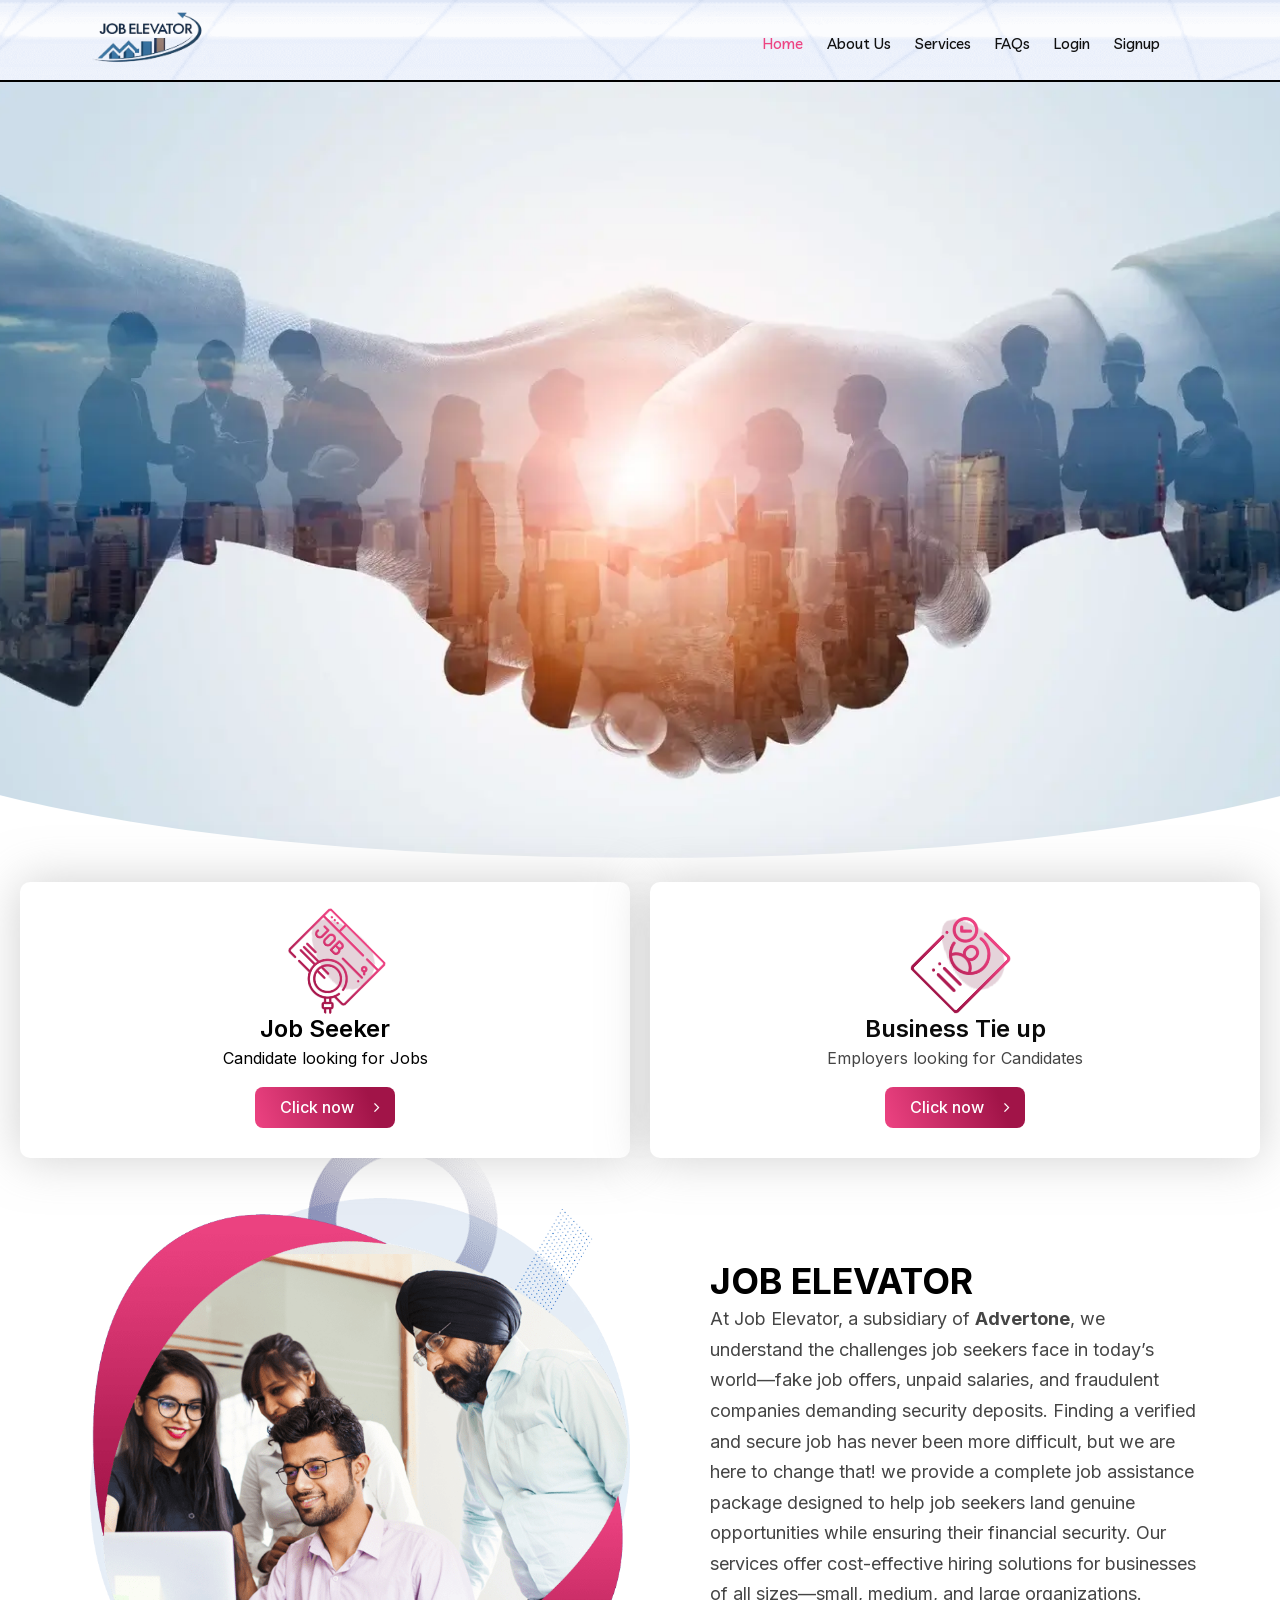
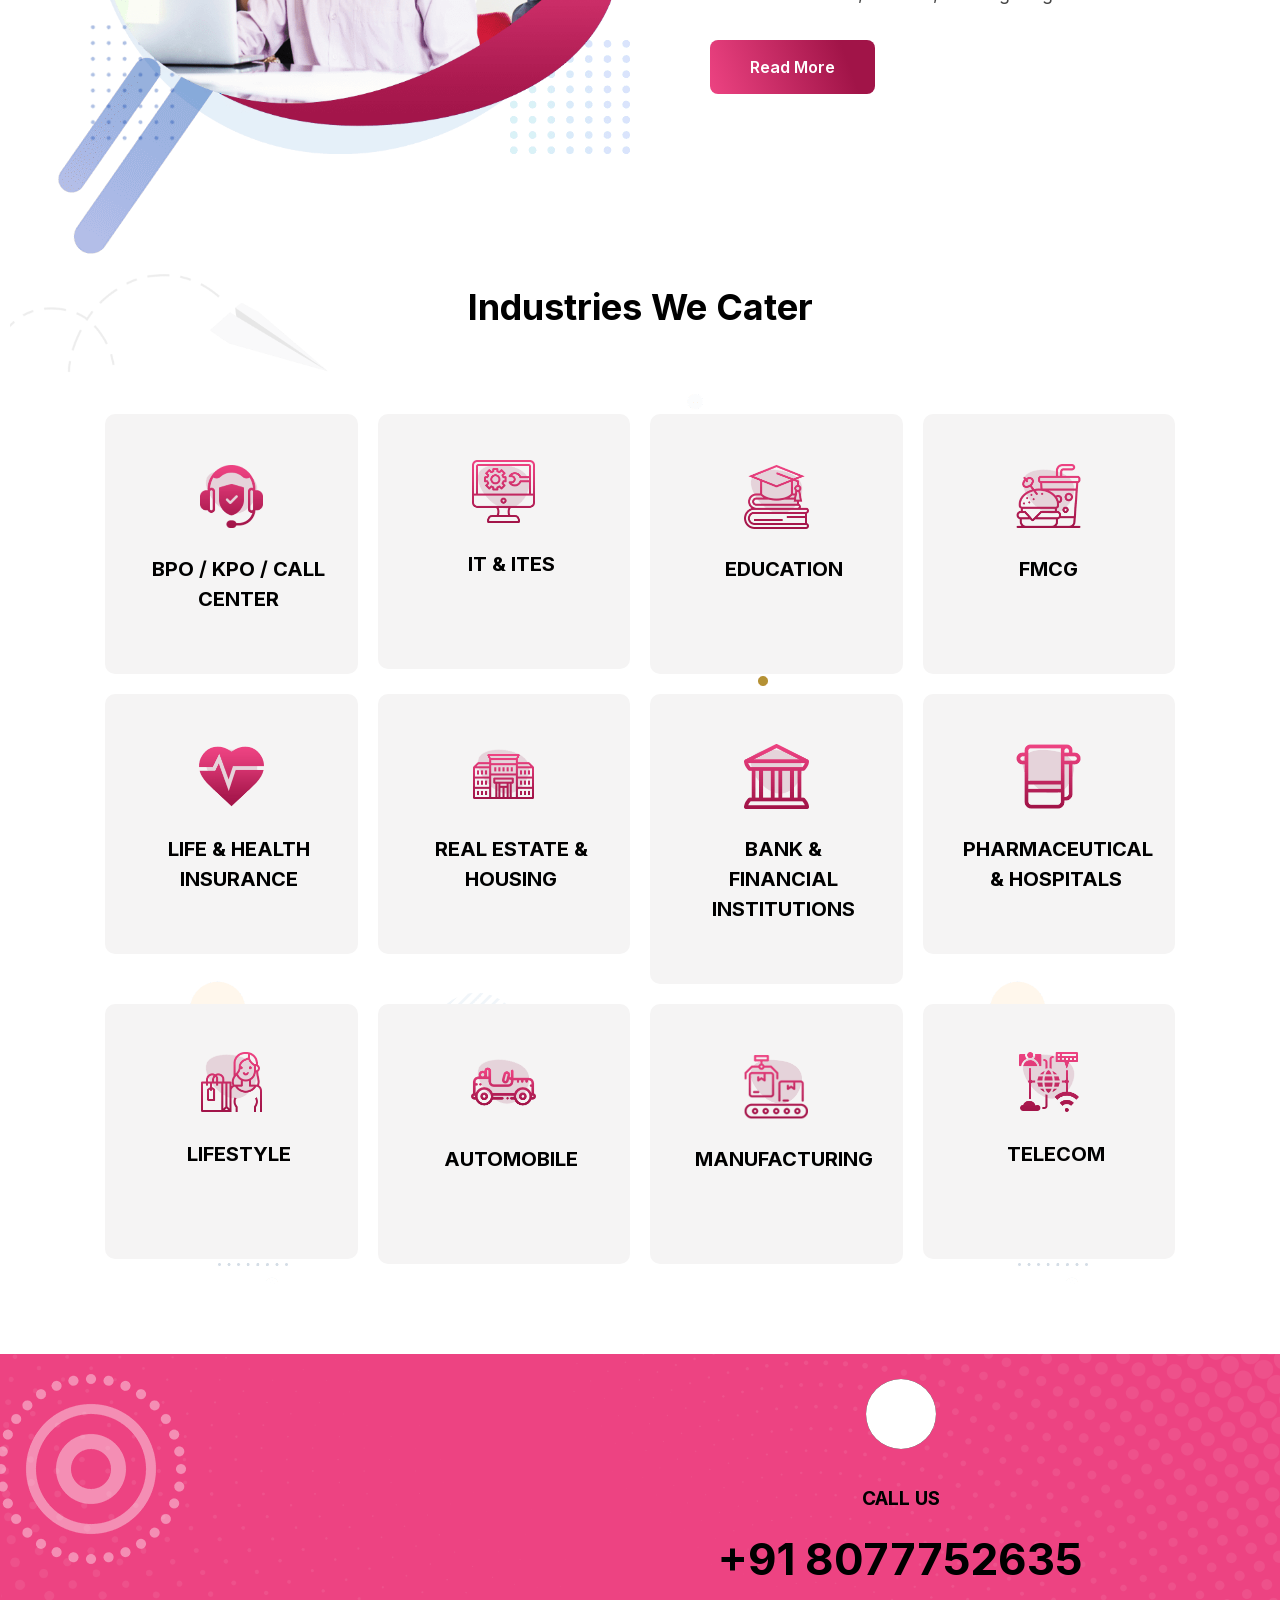
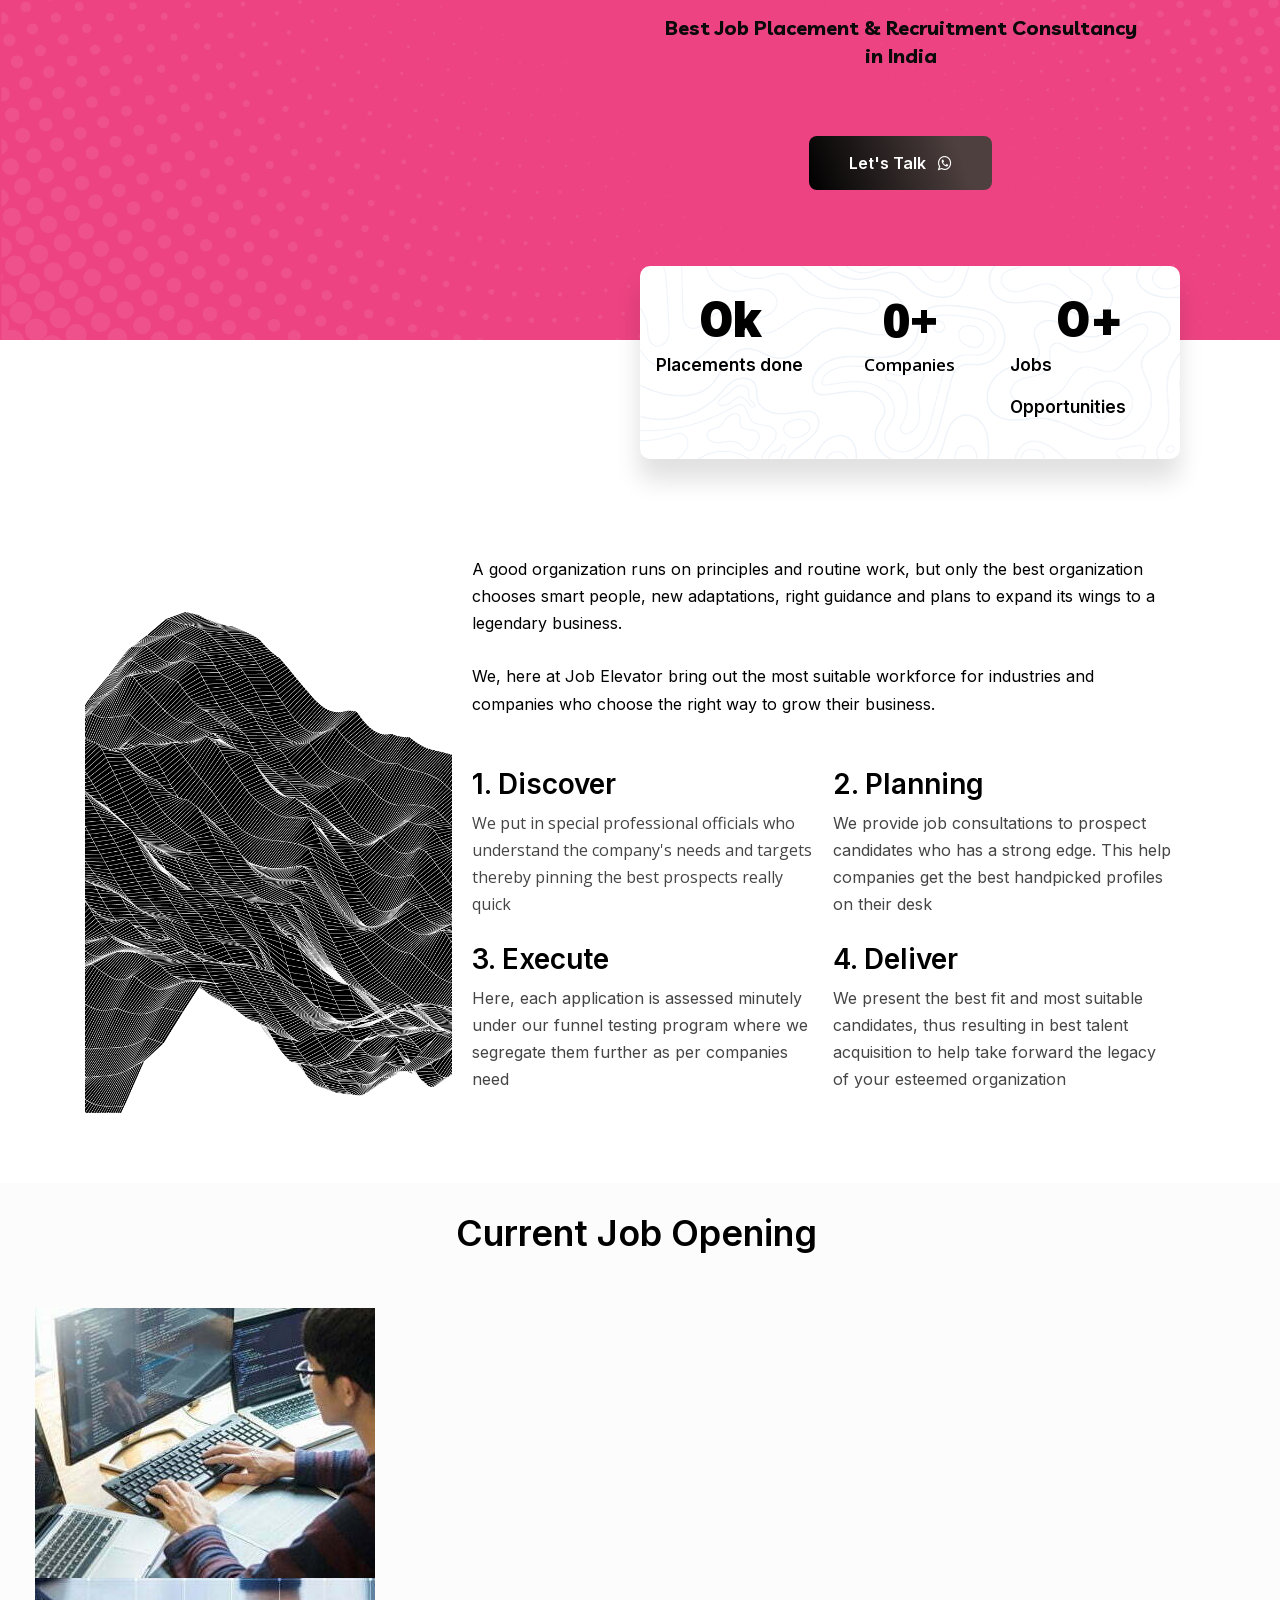
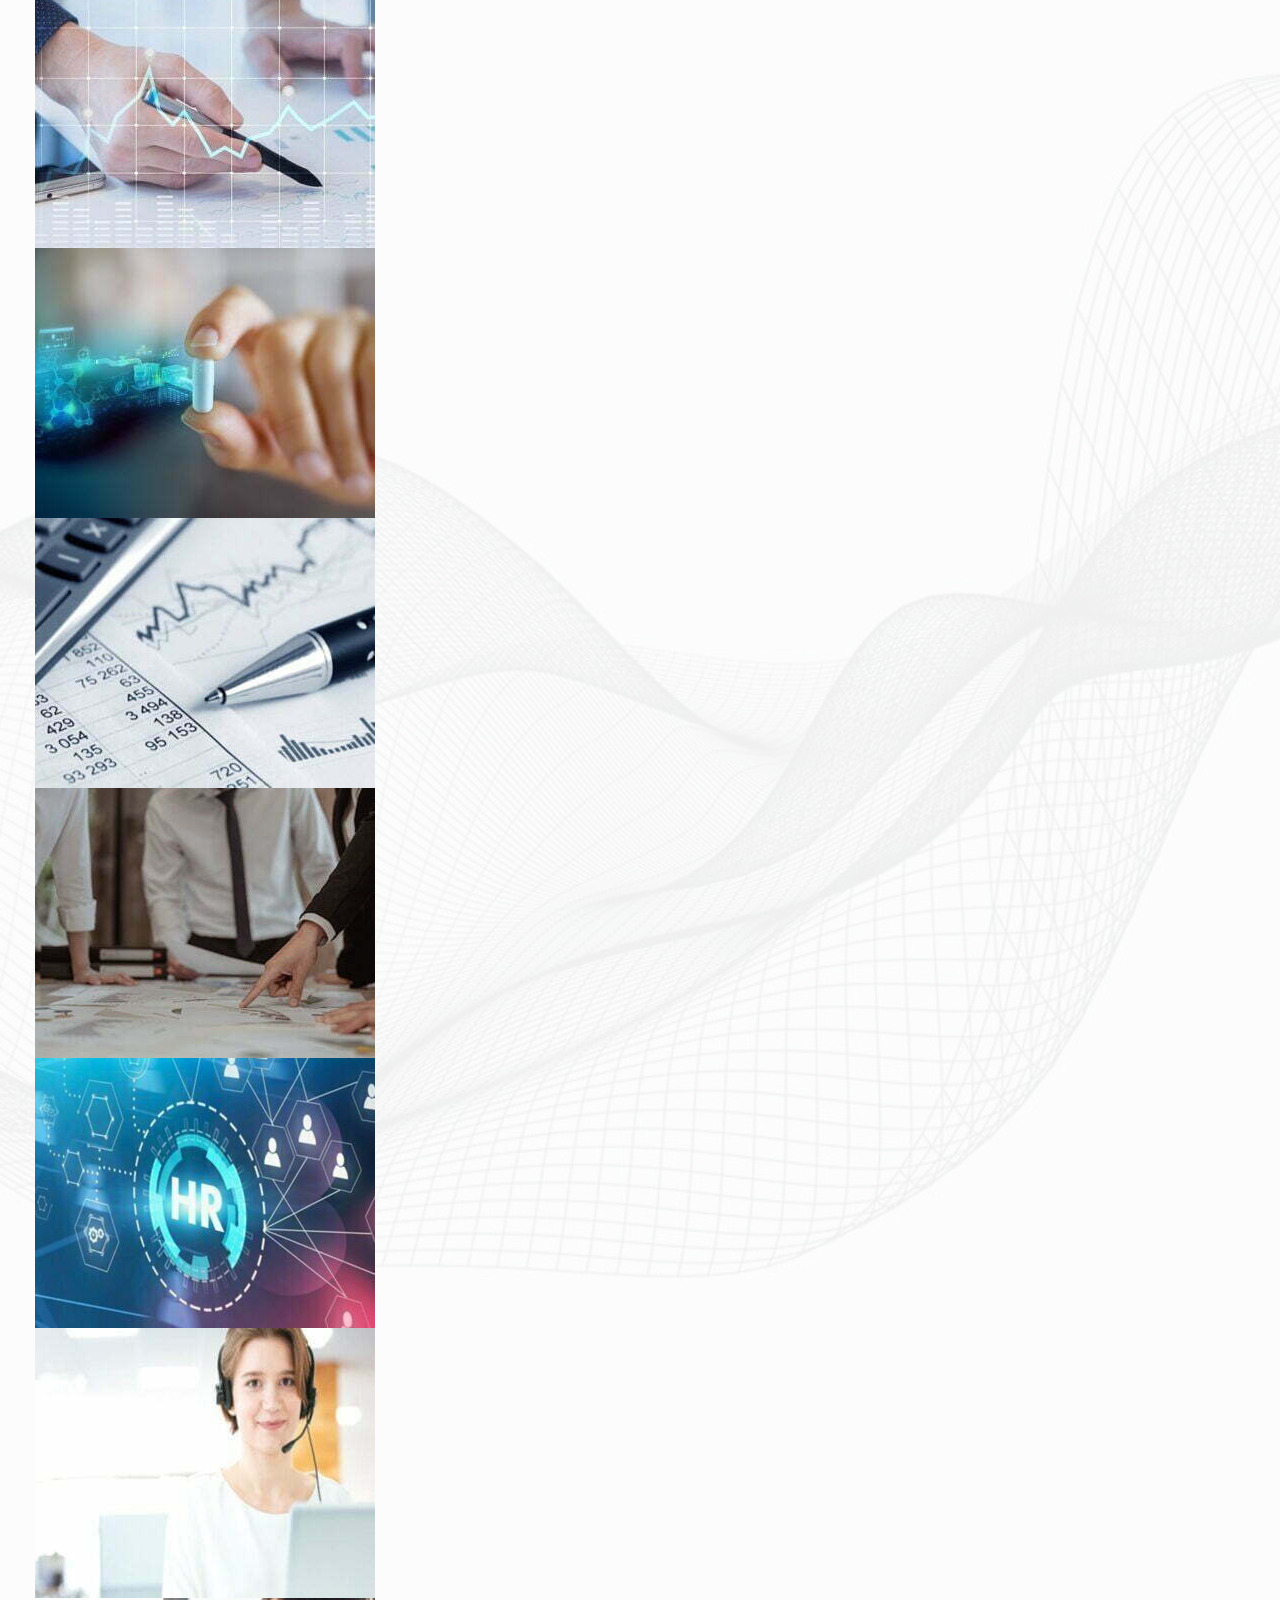
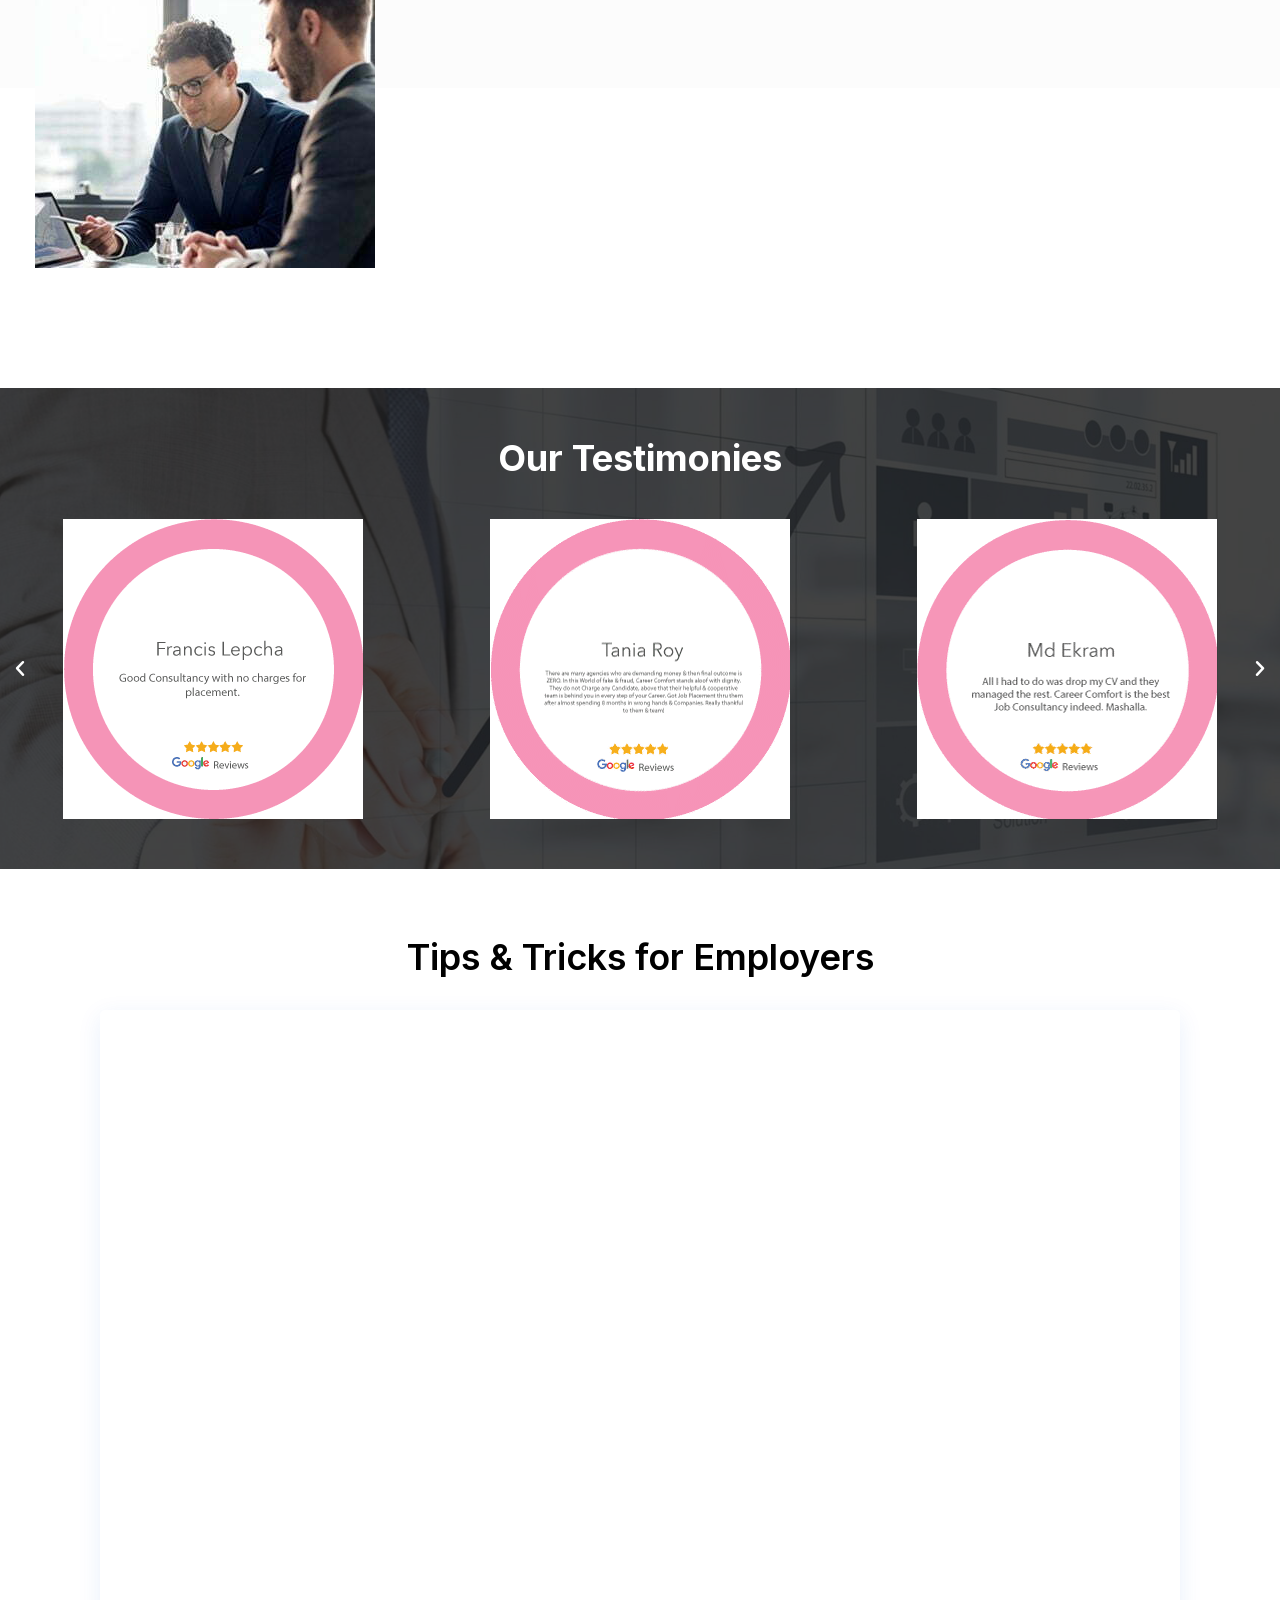
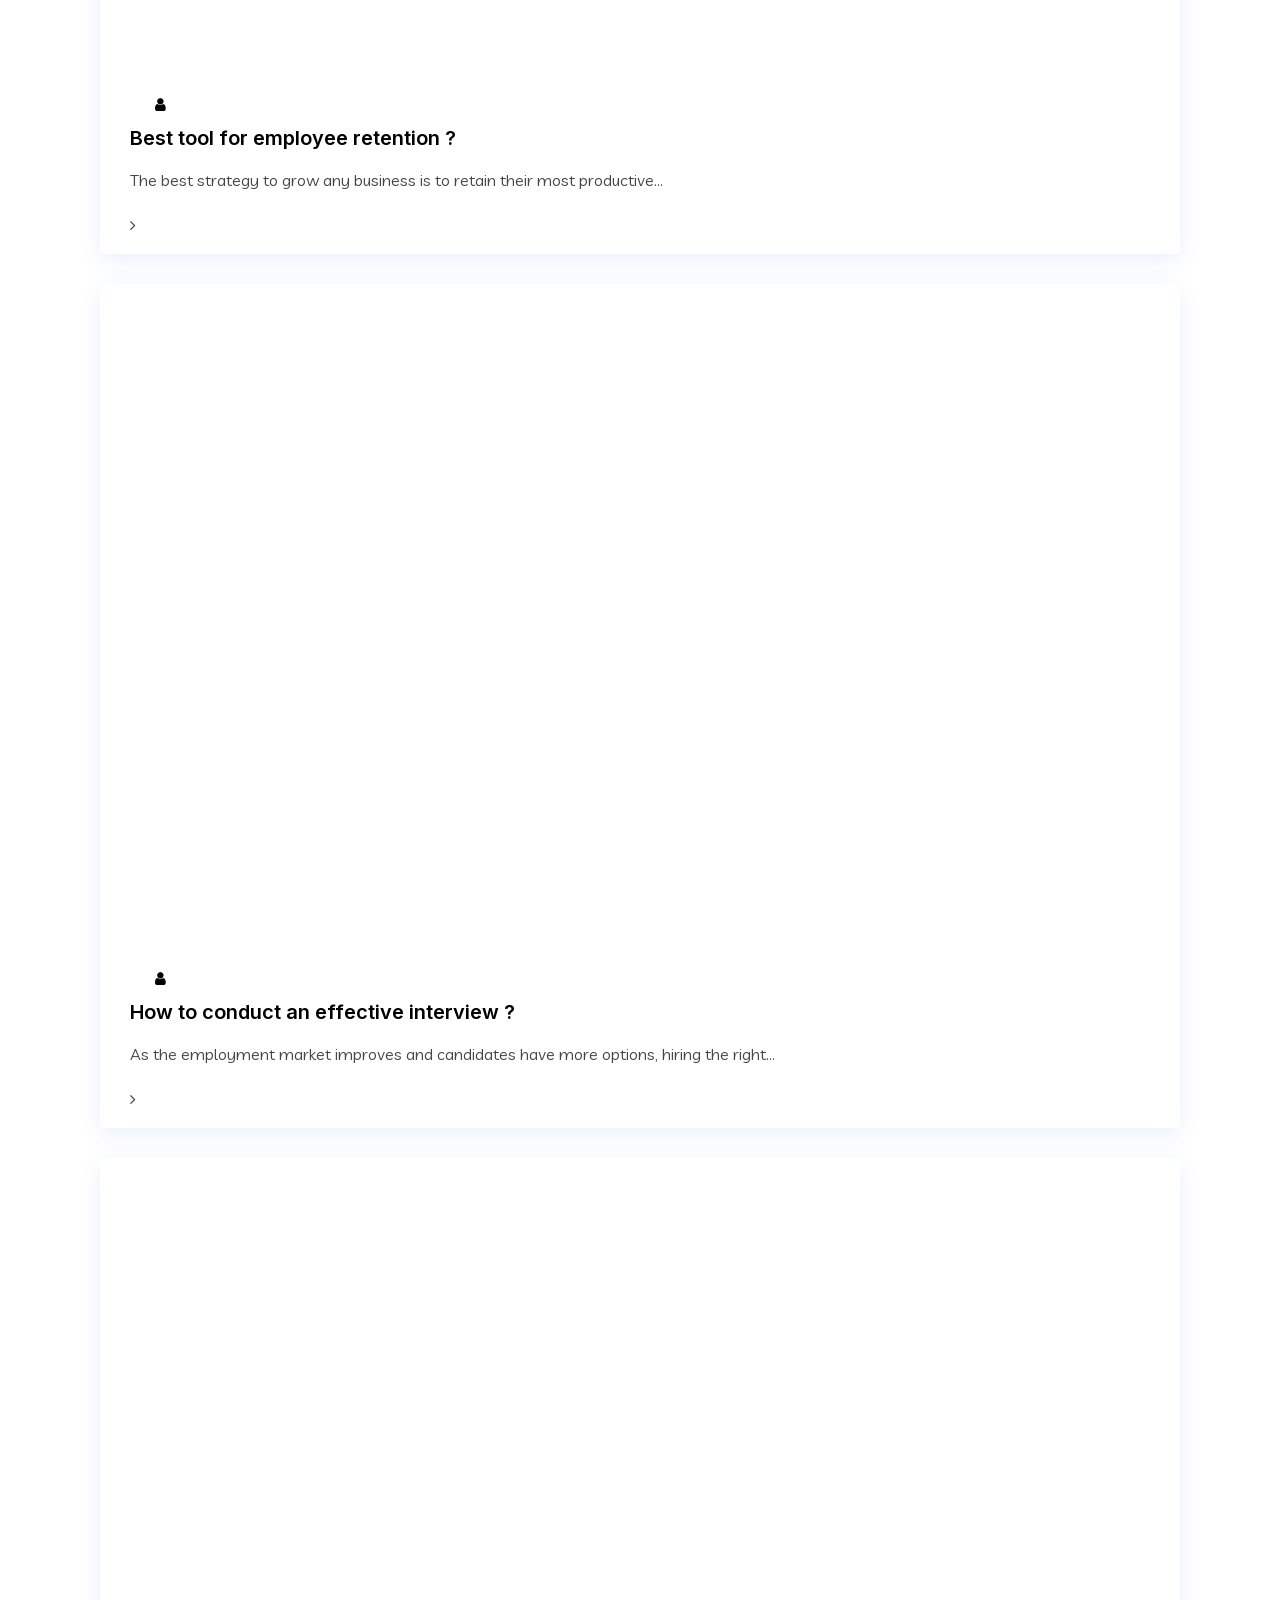
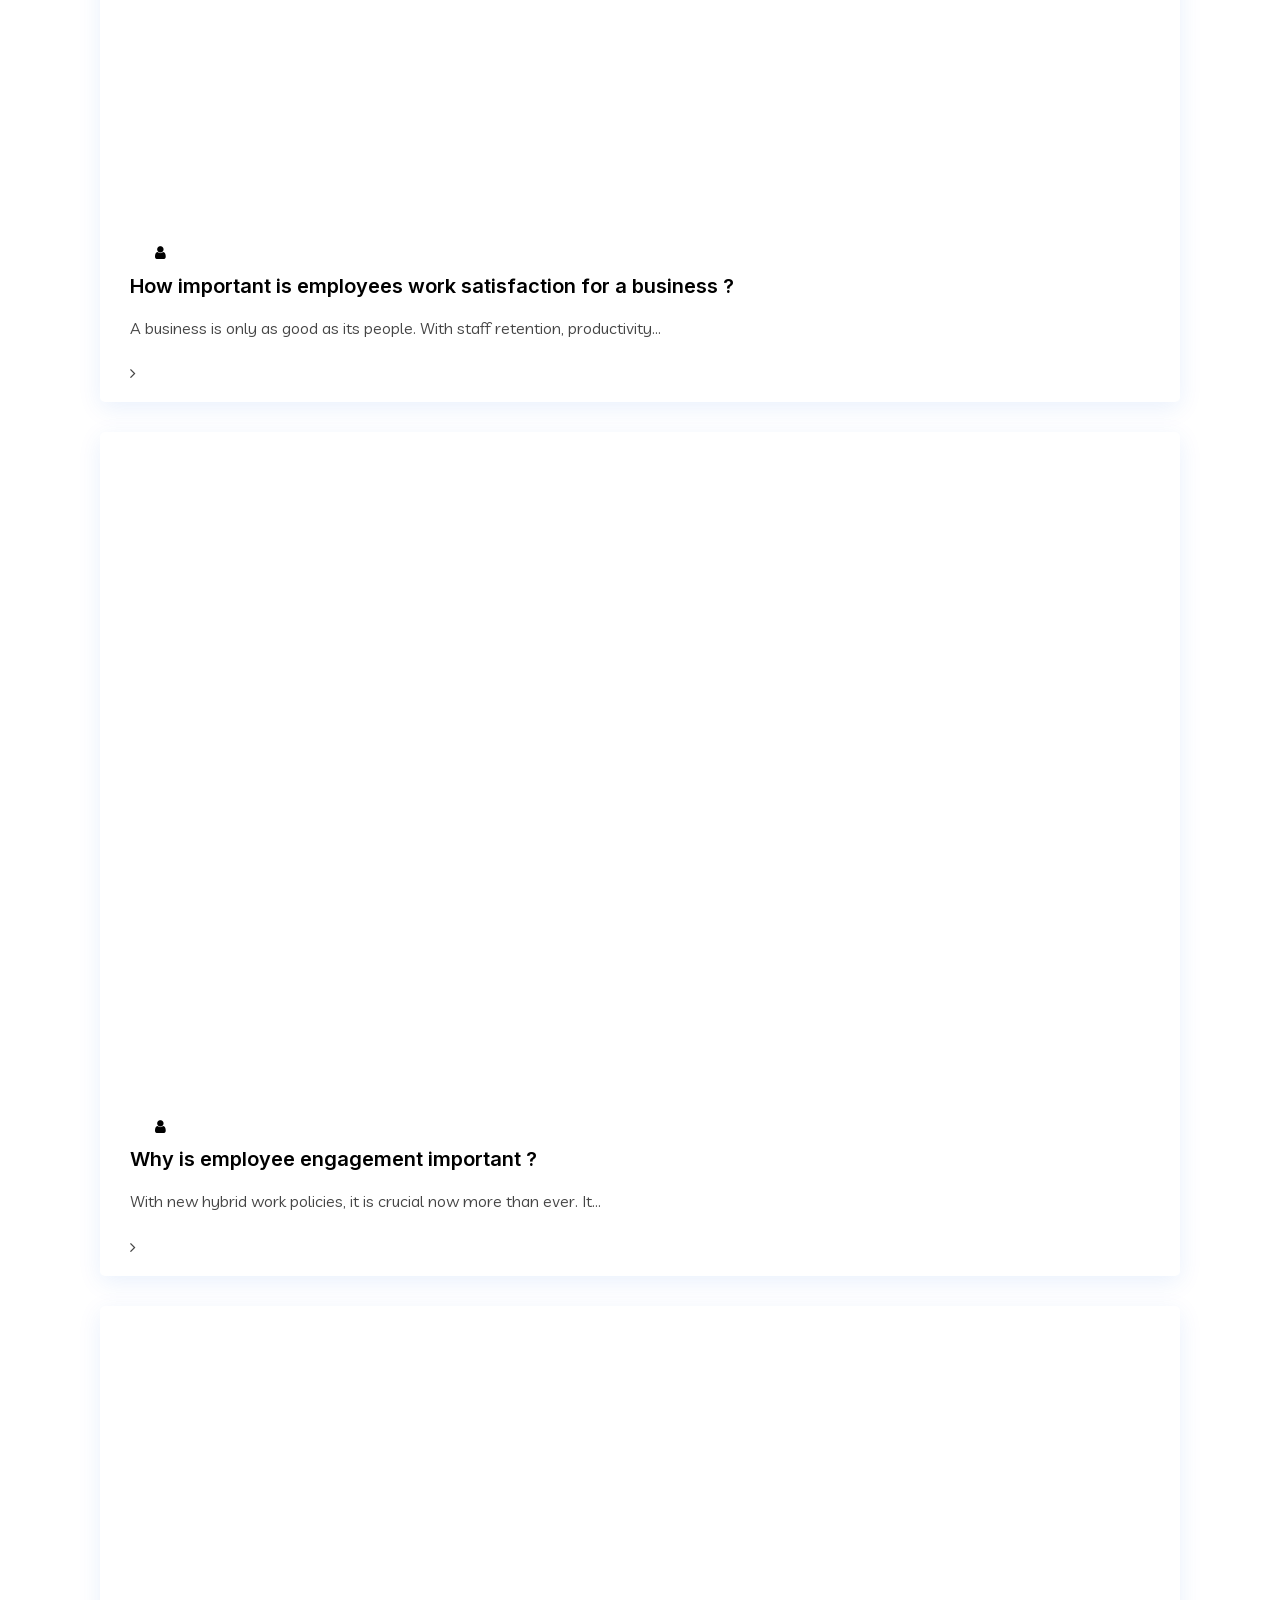
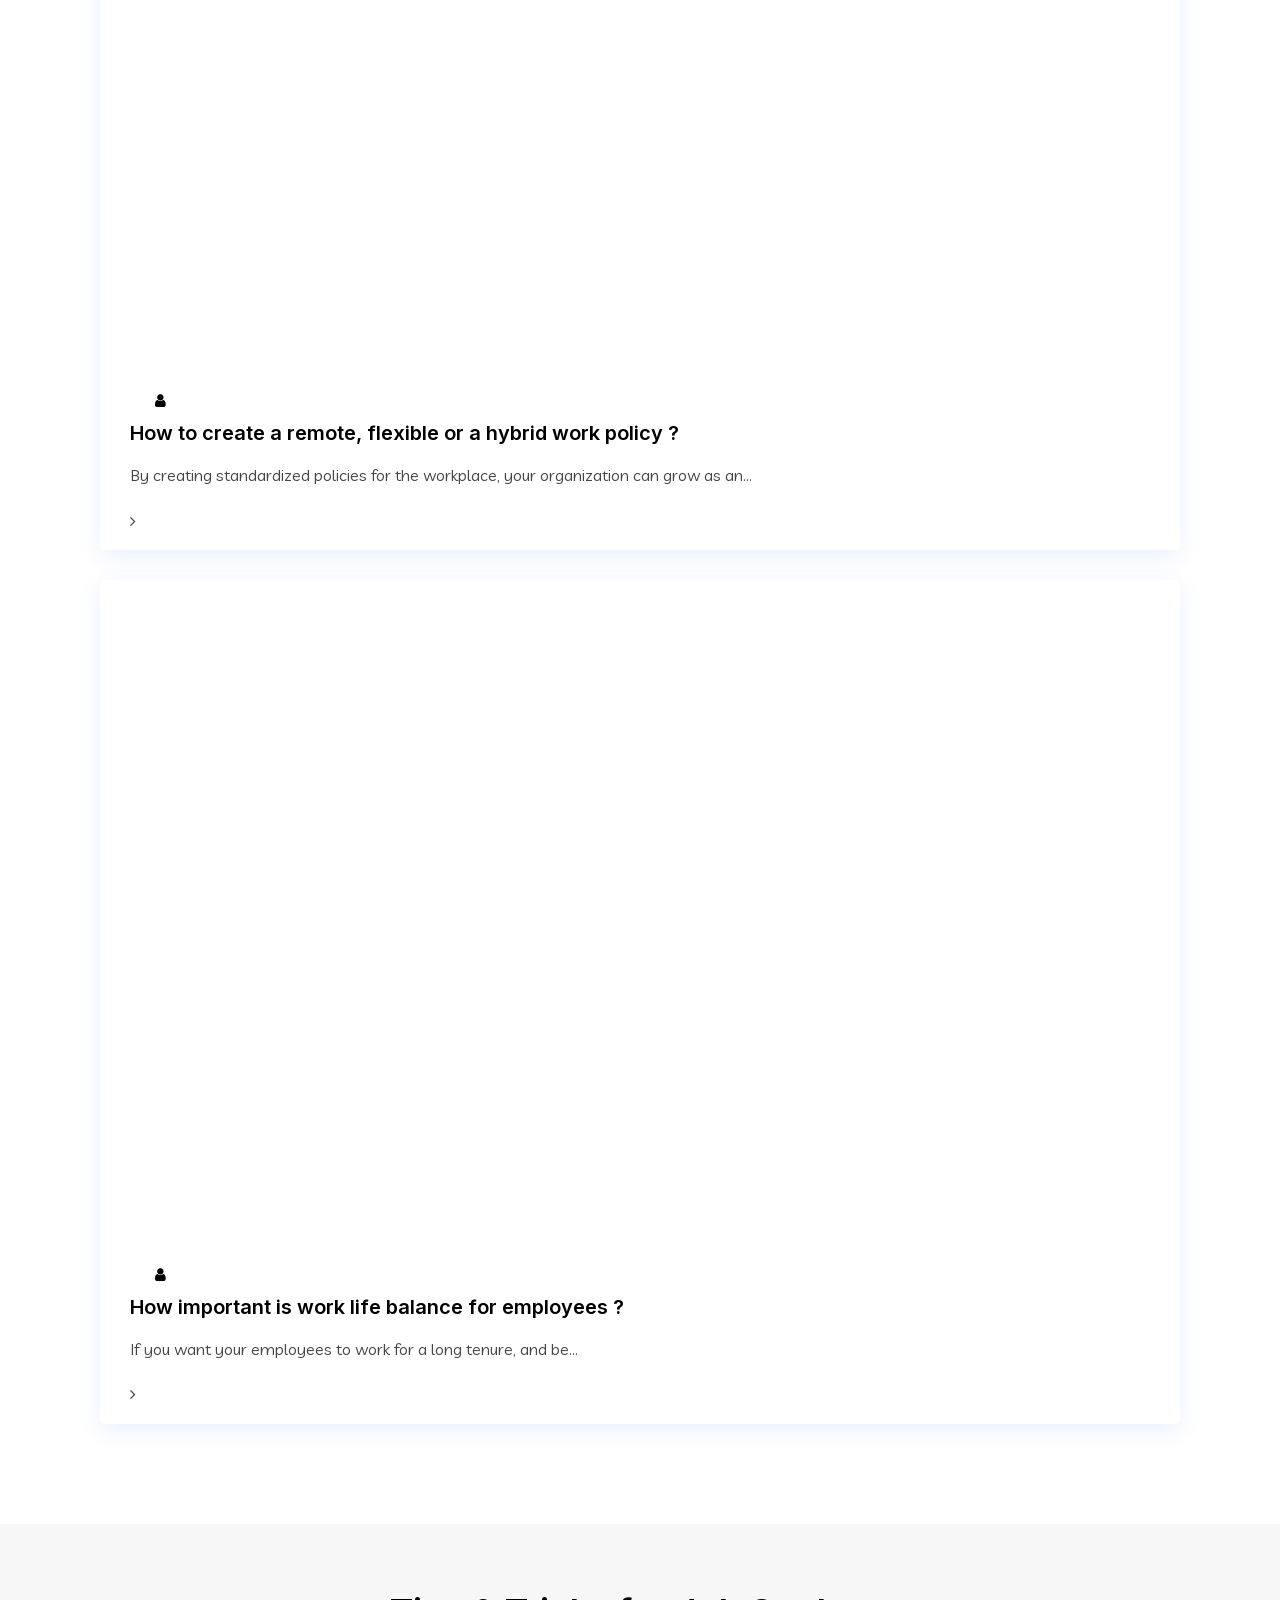
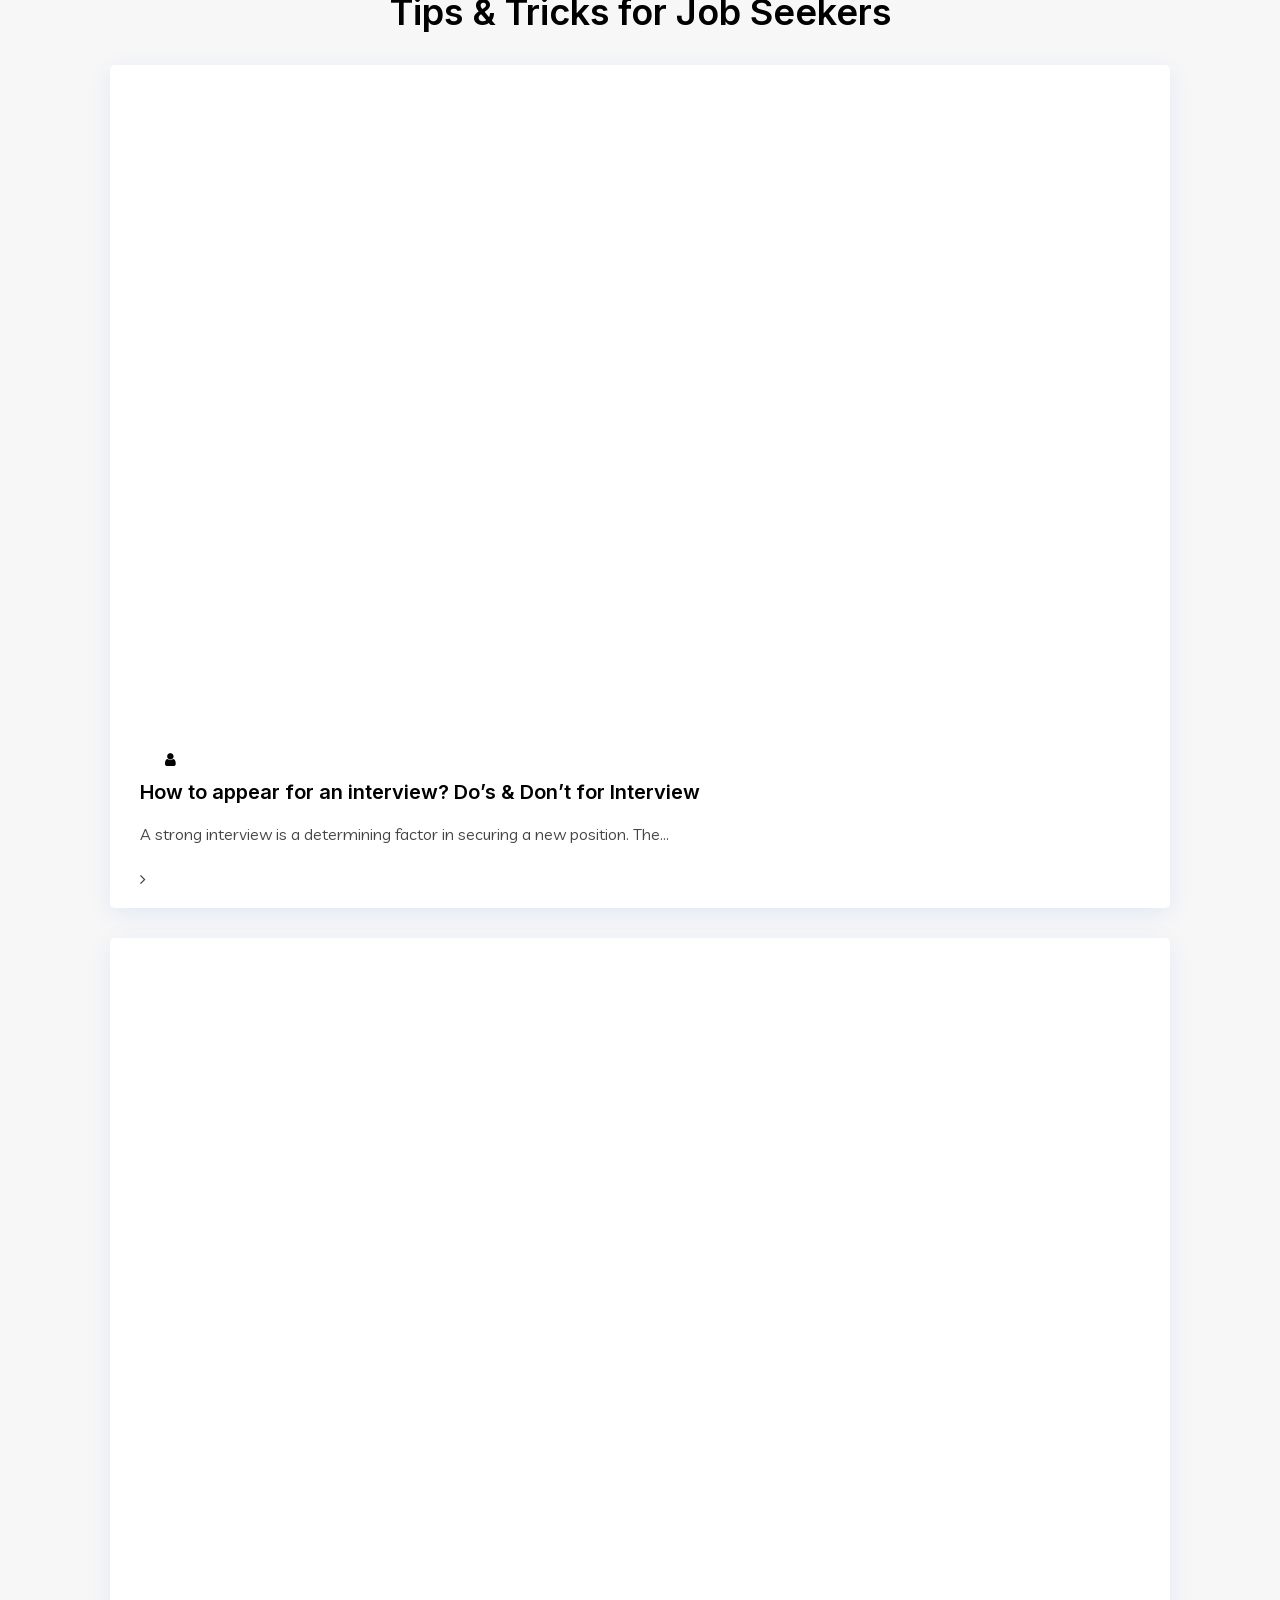
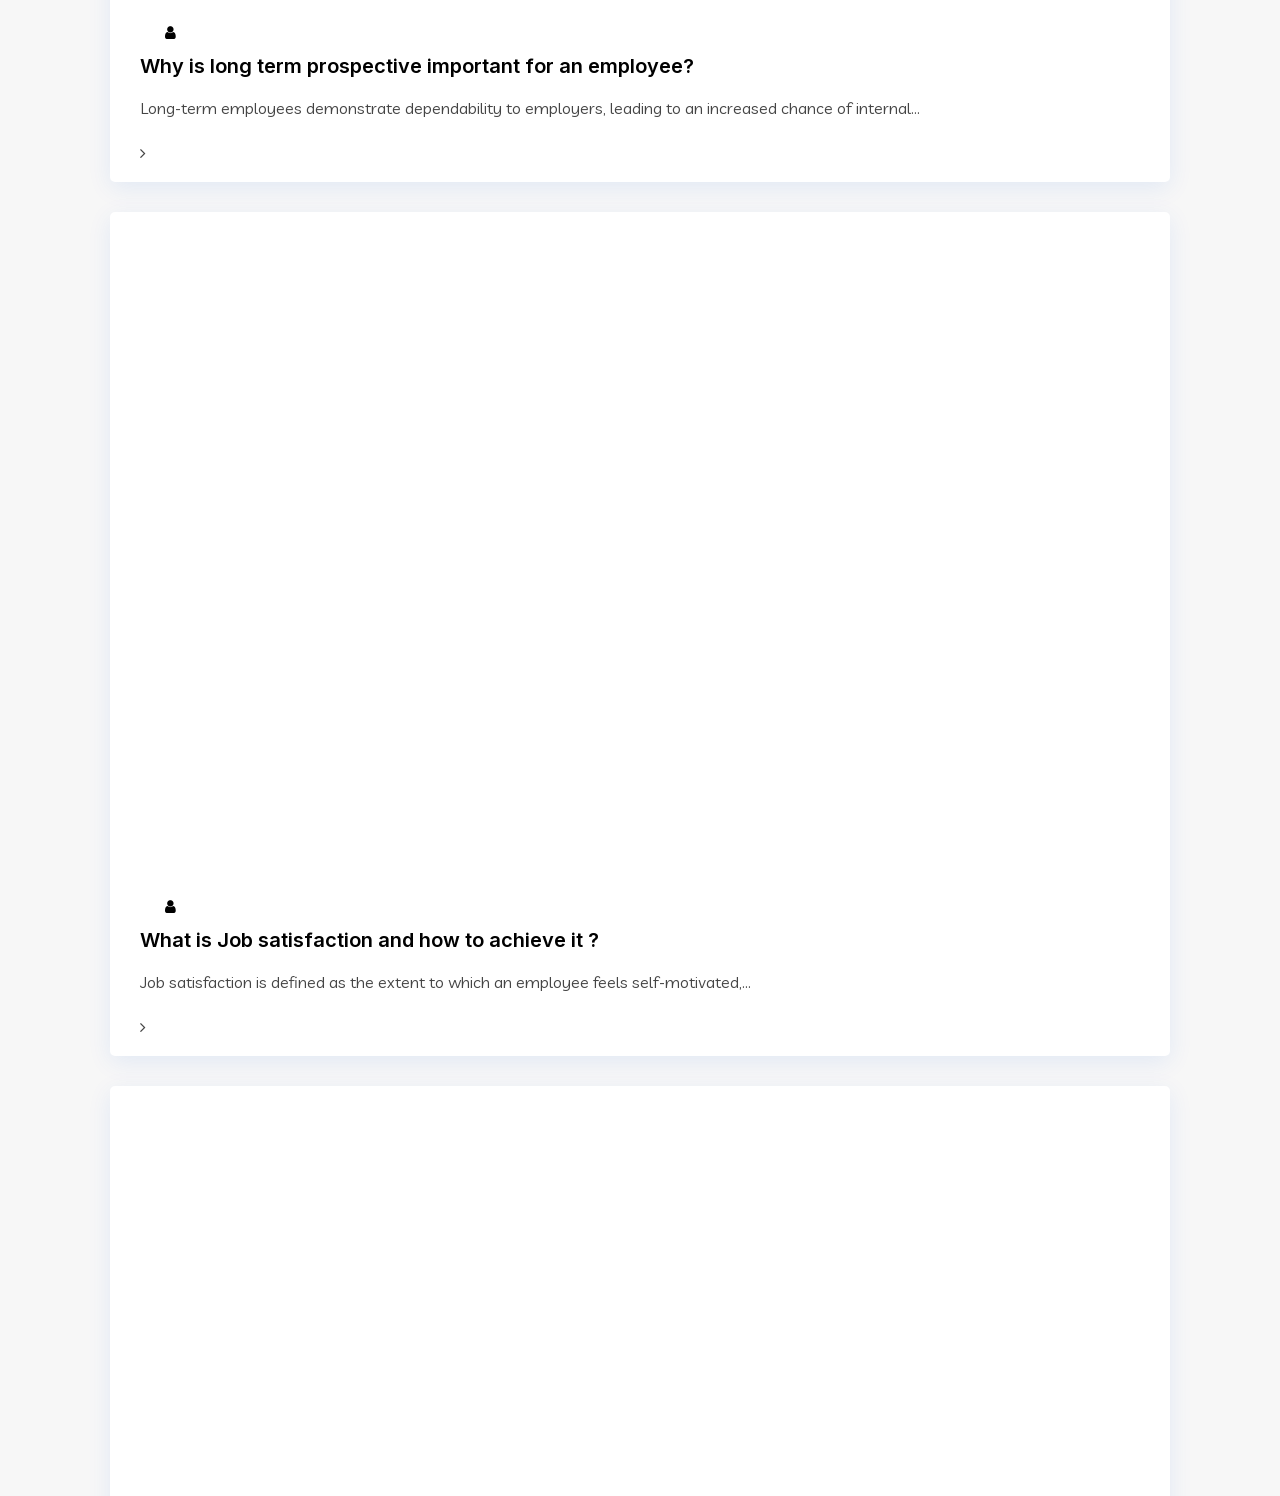
==== commit 3f543acf: "bugs**" ====
--- a/index.html
+++ b/index.html
@@ -54,10 +54,10 @@
 var elementorFrontendConfig = {"environmentMode":{"edit":false,"wpPreview":false,"isScriptDebug":false},"i18n":{"shareOnFacebook":"Share on Facebook","shareOnTwitter":"Share on Twitter","pinIt":"Pin it","download":"Download","downloadImage":"Download image","fullscreen":"Fullscreen","zoom":"Zoom","share":"Share","playVideo":"Play Video","previous":"Previous","next":"Next","close":"Close","a11yCarouselWrapperAriaLabel":"Carousel | Horizontal scrolling: Arrow Left & Right","a11yCarouselPrevSlideMessage":"Previous slide","a11yCarouselNextSlideMessage":"Next slide","a11yCarouselFirstSlideMessage":"This is the first slide","a11yCarouselLastSlideMessage":"This is the last slide","a11yCarouselPaginationBulletMessage":"Go to slide"},"is_rtl":false,"breakpoints":{"xs":0,"sm":480,"md":768,"lg":1025,"xl":1440,"xxl":1600},"responsive":{"breakpoints":{"mobile":{"label":"Mobile Portrait","value":767,"default_value":767,"direction":"max","is_enabled":true},"mobile_extra":{"label":"Mobile Landscape","value":880,"default_value":880,"direction":"max","is_enabled":false},"tablet":{"label":"Tablet Portrait","value":1024,"default_value":1024,"direction":"max","is_enabled":true},"tablet_extra":{"label":"Tablet Landscape","value":1200,"default_value":1200,"direction":"max","is_enabled":false},"laptop":{"label":"Laptop","value":1366,"default_value":1366,"direction":"max","is_enabled":false},"widescreen":{"label":"Widescreen","value":2400,"default_value":2400,"direction":"min","is_enabled":false}},
 "hasCustomBreakpoints":false},"version":"3.25.11","is_static":false,"experimentalFeatures":{"additional_custom_breakpoints":true,"e_swiper_latest":true,"e_nested_atomic_repeaters":true,"e_optimized_control_loading":true,"e_onboarding":true,"e_css_smooth_scroll":true,"home_screen":true,"landing-pages":true,"nested-elements":true,"editor_v2":true,"link-in-bio":true,"floating-buttons":true},"urls":{"assets":"https:\/\/www.careercomfort.co.in\/wp-content\/plugins\/elementor\/assets\/","ajaxurl":"index.html","uploadUrl":"https:\/\/www.careercomfort.co.in\/wp-content\/uploads"},"nonces":{"floatingButtonsClickTracking":"a1f950dc1e"},"swiperClass":"swiper","settings":{"page":[],"editorPreferences":[]},"kit":{"active_breakpoints":["viewport_mobile","viewport_tablet"],"global_image_lightbox":"yes","lightbox_enable_counter":"yes","lightbox_enable_fullscreen":"yes","lightbox_enable_zoom":"yes","lightbox_enable_share":"yes","lightbox_title_src":"title","lightbox_description_src":"description"},"post":{"id":12886,"title":"Career%20Comfort%20-%20Job%20Consultancy%20and%20Recruitment%20Agency","excerpt":"","featuredImage":false}};
 /* ]]> */
-</script><script id="rs-initialisation-scripts" type="nitropack/inlinescript" class="nitropack-inline-script">var tpj=jQuery;var revapi6;if(window.RS_MODULES===undefined)window.RS_MODULES={};if(RS_MODULES.modules===undefined)RS_MODULES.modules={};RS_MODULES.modules["revslider61"]={once:RS_MODULES.modules["revslider61"]!==undefined?RS_MODULES.modules["revslider61"].once:undefined,init:function(){window.revapi6=window.revapi6===undefined||window.revapi6===null||window.revapi6.length===0?document.getElementById("rev_slider_6_1"):window.revapi6;if(window.revapi6===null||window.revapi6===undefined||window.revapi6.length==0){window.revapi6initTry=window.revapi6initTry===undefined?0:window.revapi6initTry+1;if(window.revapi6initTry<20)requestAnimationFrame(function(){RS_MODULES.modules["revslider61"].init()});return}window.revapi6=jQuery(window.revapi6);if(window.revapi6.revolution==undefined){revslider_showDoubleJqueryError("rev_slider_6_1");return}revapi6.revolutionInit({revapi:"revapi6",DPR:"dpr",sliderLayout:"fullwidth",visibilityLevels:"1240,1024,778,480",gridwidth:"1180,1024,778,480",gridheight:"780,768,600,500",lazyType:"smart",spinner:"spinner0",perspective:600,perspectiveType:"local",editorheight:"780,768,600,500",responsiveLevels:"1240,1024,778,480",progressBar:{disableProgressBar:true},navigation:{onHoverStop:false},viewPort:{global:true,globalDist:"-200px",enable:false},fallbacks:{allowHTML5AutoPlayOnAndroid:true}})}};if(window.RS_MODULES.checkMinimal!==undefined){window.RS_MODULES.checkMinimal()};</script><script>(function(e){"use strict";if(!e.loadCSS){e.loadCSS=function(){}}var t=loadCSS.relpreload={};t.support=function(){var t;try{t=e.document.createElement("link").relList.supports("preload")}catch(e){t=false}return function(){return t}}();t.bindMediaToggle=function(e){var t=e.media||"all";function a(){e.media=t}if(e.addEventListener){e.addEventListener("load",a)}else if(e.attachEvent){e.attachEvent("onload",a)}setTimeout(function(){e.rel="stylesheet";e.media="only x"});setTimeout(a,3e3)};t.poly=function(){if(t.support()){return}var a=e.document.getElementsByTagName("link");for(var n=0;n<a.length;n++){var o=a[n];if(o.rel==="preload"&&o.getAttribute("as")==="style"&&!o.getAttribute("data-loadcss")){o.setAttribute("data-loadcss",true);t.bindMediaToggle(o)}}};if(!t.support()){t.poly();var a=e.setInterval(t.poly,500);if(e.addEventListener){e.addEventListener("load",function(){t.poly();e.clearInterval(a)})}else if(e.attachEvent){e.attachEvent("onload",function(){t.poly();e.clearInterval(a)})}}if(typeof exports!=="undefined"){exports.loadCSS=loadCSS}else{e.loadCSS=loadCSS}})(typeof global!=="undefined"?global:this);</script><script nitro-exclude>(function(){const e=document.createElement("link");if(!(e.relList&&e.relList.supports&&e.relList.supports("prefetch"))){return}let t=document.cookie.includes("9d63262f59cd9b3378f01392c");let n={initNP_PPL:function(){if(window.NP_PPL!==undefined)return;window.NP_PPL={prefetches:[],lcpEvents:[],other:[]}},logPrefetch:function(e,n,r){let o=JSON.parse(window.sessionStorage.getItem("nitro_prefetched_urls"));if(o===null)o={};if(o[e]===undefined){o[e]={type:n,initiator:r};window.sessionStorage.setItem("nitro_prefetched_urls",JSON.stringify(o))}if(!t)return;window.NP_PPL.prefetches.push({url:e,type:n,initiator:r,timestamp:performance.now()})},logLcpEvent:function(e,n=null){if(!t)return;window.NP_PPL.lcpEvents.push({message:e,data:n,timestamp:performance.now()})},logOther:function(e,n=null){if(!t)return;window.NP_PPL.other.push({message:e,data:n,timestamp:performance.now()})}};if(t){n.initNP_PPL()}let r=0;const o=300;let l=".careercomfort.co.in";let c=new RegExp(l+"$");function a(){return performance.now()-r>o}function u(){let e;let t=performance.now();const r={capture:true,passive:true};document.addEventListener("touchstart",o,r);document.addEventListener("mouseover",l,r);function o(e){t=performance.now();const n=e.target.closest("a");if(!n||!s(n)){return}g(n.href,"TOUCH")}function l(r){n.logOther("mouseoverListener() called",r);if(performance.now()-t<1111){return}const o=r.target.closest("a");if(!o||!s(o)){return}o.addEventListener("mouseout",c,{passive:true});e=setTimeout(function(){n.logOther("mouseoverTimer CALLBACK called",r);g(o.href,"HOVER");e=undefined},85)}function c(t){if(t.relatedTarget&&t.target.closest("a")==t.relatedTarget.closest("a")){return}if(e){clearTimeout(e);e=undefined}}}function f(){if(!PerformanceObserver.supportedEntryTypes.includes("largest-contentful-paint")){n.logLcpEvent("PerformanceObserver does not support LCP events in this browser.");return}let e=new PerformanceObserver(e=>{n.logLcpEvent("LCP_DETECTED",e.getEntries().at(-1).element);C=e.getEntries().at(-1).element});let t=function(e){k=window.requestIdleCallback(O);window.removeEventListener("load",t)};I.forEach(e=>{window.addEventListener(e,P,{once:true})});e.observe({type:"largest-contentful-paint",buffered:true});window.addEventListener("load",t)}function s(e){if(!e){n.logOther("Link Not Prefetchable: empty link element.",e);return false}if(!e.href){n.logOther("Link Not Prefetchable: empty href attribute.",e);return false}let t=e.href;let r=null;try{r=new URL(t)}catch(t){n.logOther("Link Not Prefetchable: "+t,e);return false}let o="."+r.hostname.replace("www.","");if(!["http:","https:"].includes(e.protocol)){n.logOther("Link Not Prefetchable: missing protocol in the URL.",e);return false}if(e.protocol=="http:"&&location.protocol=="https:"){n.logOther("Link Not Prefetchable: URL is HTTP but the current page is HTTPS.",e);return false}if(e.getAttribute("href").charAt(0)=="#"||e.hash&&e.pathname+e.search==location.pathname+location.search){n.logOther("Link Not Prefetchable: URL is the current location but with a hash.",e);return false}if(c.exec(o)===null){n.logOther("Link Not Prefetchable: Different domain.",e);return false}for(i=0;i<x.length;i++){if(t.match(x[i])!==null){n.logOther("Link Not Prefetchable: Excluded URL "+t+".",{link:e,regex:x[i]});return false}}return true}function p(){let e=navigator.connection;if(!e){return false}if(e.saveData){n.logOther("Data Saving Mode detected.");return true}return false}function d(){if(M!==null){return M}M=p();return M}if(!window.requestIdleCallback){window.requestIdleCallback=function(e,t){var t=t||{};var n=1;var r=t.timeout||n;var o=performance.now();return setTimeout(function(){e({get didTimeout(){return t.timeout?false:performance.now()-o-n>r},timeRemaining:function(){return Math.max(0,n+(performance.now()-o))}})},n)}}if(!window.cancelIdleCallback){window.cancelIdleCallback=function(e){clearTimeout(e)}}let h=function(e,t){n.logLcpEvent("MUTATION_DETECTED",e);clearTimeout(R);R=setTimeout(T,500,e)};let m=function(){return window.NavAI!==undefined};let g=function(e,t="",o=false){if(b.indexOf(e)>-1){n.logOther("Prefetch skipped: URL is already prefetched.",e);return}if(b.length>15){n.logOther("Prefetch skipped: Maximum prefetches threshold reached.");return}if(!o&&!a()){n.logOther("Prefetch skipped: on cooldown",e);return}if(d()){n.logOther("Prefetch skipped: limited connection",e);return}if(m()){n.logOther("Prefetch skipped: NavAI is present",e);return}let l="prefetch";if(HTMLScriptElement.supports&&HTMLScriptElement.supports("speculationrules")){l=Math.floor(Math.random()*2)===1?"prefetch":"prerender";if(l==="prefetch"){L(e)}if(l==="prerender"){E(e)}}else{L(e)}b.push(e);r=performance.now();n.logPrefetch(e,l,t);return true};function L(e){const t=document.createElement("link");t.rel="prefetch";t.setAttribute("nitro-exclude",true);t.type="text/html";t.href=e;document.head.appendChild(t)}function E(e){let t={prerender:[{source:"list",urls:[e]}]};let n=document.createElement("script");n.type="speculationrules";n.textContent=JSON.stringify(t);document.body.appendChild(n)}function w(e){let t=document.querySelector("body");while(e!=t){if(v(e)){e=e.parentElement;n.logOther("Skipping LCP container level: Inside a <nav> element.",e);continue}let t=Array.from(e.querySelectorAll("a"));n.logOther("filtering links...",t);t=t.filter(t=>{if(v(t)){n.logOther("Skipping link: Inside a <nav> element.",e);return false}return s(t)});if(t.length>0)return[t,e];e=e.parentElement}return[[],null]}function v(e){return e.closest("nav")!==null||e.nodeName=="NAV"}function P(e){S=true;if(y&&!U){_()}}function O(e){y=true;if(S&&!U){if(_()){window.cancelIdleCallback(k)}else{A++;if(A>2){window.cancelIdleCallback(k);n.logLcpEvent("IDLE_CALLBACK_CANCELLED")};}}}function _(){if(C==null){n.logLcpEvent("doLcpPrefetching_CALLBACK_CALLED_WITHOUT_LCP_ELEMENT");return false}let e=[];[e,N]=w(C);if(e.length==0){n.logLcpEvent("NO_LINKS_FOUND");return false}if(e.length>0){g(e[0].href,"LCP",!U);U=true}D.observe(N,{subtree:true,childList:true,attributes:true});n.logLcpEvent("MUTATION_OBSERVER_REGISTERED");window.cancelIdleCallback(k);n.logLcpEvent("IDLE_CALLBACK_CANCELLED")};function T(e){n.logLcpEvent("MUTATION_RESCAN_TRIGGERED",e);let t=w(N)[0];if(t.length>0){g(t[0].href,"LCP_MUTATION")}}let b=[];let C=null;let N=null;let k=0;let A=0;let I=["mousemove","click","keydown","touchmove","touchstart"];let S=false;let y=false;const D=new MutationObserver(h);let R=0;let U=false;let M=null;let x=JSON.parse(atob("W10="));if(Object.prototype.toString.call(x)==="[object Object]"){n.logOther("EXCLUDES_AS_OBJECT",x);let e=[];for(const t in x){e.push(x[t])}x=e}x=x.map(e=>new RegExp(e));if(navigator.connection){navigator.connection.onchange=function(e,t){M=null;n.logOther("Connection changed",{effectiveType:navigator.connection.effectiveType,rtt:navigator.connection.rtt,downlink:navigator.connection.downlink,saveData:navigator.connection.saveData})}}f();u()})();</script><script nitro-exclude>(()=>{window.NitroPack=window.NitroPack||{coreVersion:"9429066",isCounted:!1};let e=document.createElement("script");if(e.src="https://nitroscripts.com/CBnPWTxXvlQldqPwhUtLUzGDtuHrPyuF",e.async=!0,e.id="nitro-script",document.head.appendChild(e),!window.NitroPack.isCounted){window.NitroPack.isCounted=!0;let t=()=>{navigator.sendBeacon("https://to.getnitropack.com/p",JSON.stringify({siteId:"CBnPWTxXvlQldqPwhUtLUzGDtuHrPyuF",url:window.location.href,isOptimized:!!window.IS_NITROPACK,coreVersion:"9429066",missReason:window.NPTelemetryMetadata?.missReason||"",pageType:window.NPTelemetryMetadata?.pageType||"",isEligibleForOptimization:!!window.NPTelemetryMetadata?.isEligibleForOptimization}))};(()=>{let e=()=>new Promise(e=>{"complete"===document.readyState?e():window.addEventListener("load",e)}),i=()=>new Promise(e=>{document.prerendering?document.addEventListener("prerenderingchange",e,{once:!0}):e()}),a=async()=>{await i(),await e(),t()};a()})(),window.addEventListener("pageshow",e=>{if(e.persisted){let i=document.prerendering||self.performance?.getEntriesByType?.("navigation")[0]?.activationStart>0;"visible"!==document.visibilityState||i||t()}})}})();</script></head> <body class="home page-template page-template-elementor_theme page page-id-12886 wp-custom-logo elementor-default elementor-kit-6 elementor-page elementor-page-12886"><script>(function(){if(typeof NPSH!=="undefined"&&NPSH.isScrolled()){setTimeout(()=>{document.body.classList.remove("nitro-cover")},1e3);document.body.classList.add("nitro-cover");window.addEventListener("load",function(){document.body.classList.remove("nitro-cover")})}})();</script>   <div id="page" class="site"> <nav class="menu-wrap-off nav-container nav menu-ofcn"> <div class="inner-offcan nitro-lazy"> <div class="nav-link-container"> <a href='#' class="nav-menu-link close-button" id="close-button2"> <span class="dot1"></span> <span class="dot2 nitro-lazy"></span> <span class="dot3"></span> <span class="dot4"></span> <span class="dot5"></span> <span class="dot6"></span> <span class="dot7"></span> <span class="dot8"></span> <span class="dot9"></span> </a> </div> <div class="sidenav offcanvas-icon"> <div id="mobile_menu" class="rs-offcanvas-inner-left"> <div class="widget widget_nav_menu mobile-menus"> <div class="menu-primary-menu-container"><ul id="primary-menu-single1" class="menu"><li id="menu-item-21468" class="menu-item menu-item-type-post_type menu-item-object-page menu-item-home current-menu-item page_item page-item-12886 current_page_item menu-item-21468"><a href="index.html" aria-current="page" class="nitro-lazy">Home</a></li> <li id="menu-item-21469" class="menu-item menu-item-type-post_type menu-item-object-page menu-item-21469 nitro-lazy"><a href="about.html">About Us</a></li> <li id="menu-item-21470" class="menu-item menu-item-type-post_type menu-item-object-page menu-item-21470"><a href="all-services.html">Services</a></li>  <li id="menu-item-21473" class="menu-item menu-item-type-post_type menu-item-object-page menu-item-21473"><a href="faqs.html">FAQs</a></li> <li class="menu-item menu-item-type-post_type menu-item-object-page menu-item-21473"><a href="https://job.advertrone.com">Login</a></li> <li class="menu-item menu-item-type-post_type menu-item-object-page menu-item-21473"><a href="https://job.advertrone.com/signup">Signup</a></li>   </ul></div> </div> </div> <div class="mobile-topnars"> <div class="mobile-topnar"> </div> </div> </div> </div> </nav>  <div class="responsive-menus"><nav class="nav-container mobile-menu-container mobile-menus menu-wrap-off fdgdgfdg"> <ul class="sidenav"> <li class='nav-link-container'> <a href='#' class="nav-menu-link close-button"> <span class="hamburger1"></span> <span class="hamburger3"></span> </a> </li> <li> <div class="menu-primary-menu-container"><ul id="primary-menu-single2" class="menu"><li class="menu-item menu-item-type-post_type menu-item-object-page menu-item-home current-menu-item page_item page-item-12886 current_page_item menu-item-21468"><a href="index.html" aria-current="page">Home</a></li> <li class="menu-item menu-item-type-post_type menu-item-object-page menu-item-21469"><a href="about.html">About Us</a></li> <li class="menu-item menu-item-type-post_type menu-item-object-page menu-item-21470"><a href="all-services.html">Services</a></li>  <li class="menu-item menu-item-type-post_type menu-item-object-page menu-item-21473"><a href="faqs.html">FAQs</a></li> <li class="menu-item menu-item-type-post_type menu-item-object-page menu-item-21473"><a href="https://job.advertrone.com">Login</a></li> <li class="menu-item menu-item-type-post_type menu-item-object-page menu-item-21473"><a href="https://job.advertrone.com/signup">Signup</a></li>   </ul></div> </li> </ul> <div class="social-icon-responsive"> </div> </nav></div>  <header id="rs-header" class="single-header header-style1 mainsmenu  "> <div class="header-inner ">    <div class="menu-area menu_type_ nitro-lazy"> <div class="container"> <div class="row-table"> <div class="col-cell header-logo"> <div class="logo-areas custom-logo-area"> <a href="index.html"> <img style="max-height:80px;" alt="Job Elevator" nitro-lazy-src="CBnPWTxXvlQldqPwhUtLUzGDtuHrPyuF/assets/images/optimized/rev-1b4aa66/careercomfort.co.in/wp-content/uploads/2021/10/Career-comfort-logo.png" class="nitro-lazy" decoding="async" nitro-lazy-empty id="MTkyNToxNTA=-1" src="[data-uri]" /> </a> </div> <div class="logo-areas custom-sticky-logo"> <a href="index.html"> <img style="max-height:25px;" src="" alt="Job Elevator" /> </a> </div> </div> <div class="col-cell menu-responsive"> <nav class="nav navbar"> <div class="navbar-menu"> <div class="menu-primary-menu-container"><ul id="primary-menu-single" class="menu"><li class="menu-item menu-item-type-post_type menu-item-object-page menu-item-home current-menu-item page_item page-item-12886 current_page_item menu-item-21468"><a href="index.html" aria-current="page">Home</a></li> <li class="menu-item menu-item-type-post_type menu-item-object-page menu-item-21469"><a href="about.html">About Us</a></li> <li class="menu-item menu-item-type-post_type menu-item-object-page menu-item-21470"><a href="all-services.html">Services</a></li>  <li class="menu-item menu-item-type-post_type menu-item-object-page menu-item-21473"><a href="faqs.html">FAQs</a></li> <li class="menu-item menu-item-type-post_type menu-item-object-page menu-item-21473"><a href="https://job.advertrone.com">Login</a></li> <li class="menu-item menu-item-type-post_type menu-item-object-page menu-item-21473"><a href="https://job.advertrone.com/signup">Signup</a></li>   </ul></div> </div> </nav> </div> <div class="col-cell header-quote"> <div class="sidebarmenu-area text-right mobilehum"> <ul class="offcanvas-icon"> <li class="nav-link-container"> <a href='#' class="nav-menu-link menu-button"> <span class="dot1"></span> <span class="dot2"></span> <span class="dot3"></span> <span class="dot4"></span> <span class="dot5"></span> <span class="dot6"></span> <span class="dot7"></span> <span class="dot8"></span> <span class="dot9"></span> </a> </li> </ul> </div> </div> </div> </div> </div>  </div>  </header>  <div class="main-contain offcontents"> <div class="container"> <div id="content" class="site-content"> <div class="row padding-"> <div class="col-lg-12 "> <article id="post-12886" class="post-12886 page type-page status-publish hentry"> <div class="entry-content"> <div data-elementor-type="wp-page" data-elementor-id="12886" class="elementor elementor-12886"> <section data-id="acc0fea" data-element_type="section" class="has_ma_el_bg_slider elementor-section elementor-top-section elementor-element elementor-element-acc0fea elementor-section-full_width elementor-section-stretched elementor-section-height-default elementor-section-height-default jltma-glass-effect-no nitro-stretch" data-settings='{"stretch_section":"section-stretched","shape_divider_bottom":"curve","shape_divider_bottom_negative":"yes"}' style=""> <div class="elementor-shape elementor-shape-bottom" data-negative="true"> <svg xmlns="http://www.w3.org/2000/svg" viewbox="0 0 1000 100" preserveaspectratio="none"> <path class="elementor-shape-fill" d="M500,97C126.7,96.3,0.8,19.8,0,0v100l1000,0V1C1000,19.4,873.3,97.8,500,97z"></path> </svg> </div> <div class="elementor-container elementor-column-gap-default"> <div class="has_ma_el_bg_slider elementor-column elementor-col-100 elementor-top-column elementor-element elementor-element-9155794 bnrhight jltma-glass-effect-no" data-id="9155794" data-element_type="column"> <div class="elementor-widget-wrap elementor-element-populated"> <div class="elementor-element elementor-element-7b59605 jltma-glass-effect-no elementor-widget elementor-widget-slider_revolution" data-id="7b59605" data-element_type="widget" data-widget_type="slider_revolution.default"> <div class="elementor-widget-container"> <div class="wp-block-themepunch-revslider"> <p class="rs-p-wp-fix"></p> <rs-module-wrap id="rev_slider_6_1_wrapper" data-source="gallery" style="visibility:hidden;padding:0;margin:0px auto;margin-top:0;margin-bottom:0;" class="nitro-stretch nitro-lazy"> <rs-module id="rev_slider_6_1" style="" data-version="6.7.18"> <rs-slides style="overflow:hidden;position:absolute;"> <rs-slide style="position:absolute;" data-key="rs-7" data-title="Slide" data-anim="adpr:false;" data-in="o:0;" data-out="a:false;"> <img fetchpriority="high" alt="" title="Home-Page-banner-1" width="1323" height="793" data-no-retina nitro-lazy-src="CBnPWTxXvlQldqPwhUtLUzGDtuHrPyuF/assets/images/optimized/rev-1b4aa66/careercomfort.co.in/wp-content/uploads/2024/03/Home-Page-banner-1.webp" class="rev-slidebg tp-rs-img nitro-lazy" decoding="async" nitro-lazy-empty id="MjAwNjozNDU=-1" src="[data-uri]" /> <rs-layer id="slider-6-slide-7-layer-11" data-type="text" data-color="#000000" data-rsp_ch="on" data-xy="xo:8px,112px,104px,64px;y:m;yo:-174px,0,0,-20px;" data-text="w:normal;s:50,43,32,19;l:60,52,39,32;ls:3px,2px,1px,0px;fw:700;" data-frame_0="x:right;" data-frame_1="sp:1770;" data-frame_999="o:0;st:w;sR:7230;" style="z-index:10;font-family:&quot;Livvic&quot;;">And Job Placement Consultancy </rs-layer><rs-layer id="slider-6-slide-7-layer-12" data-type="text" data-color="#000000" data-rsp_ch="on" data-xy="xo:6px,112px,104px,64px;y:m;yo:-254px,-86px,-59px,-66px;" data-text="w:normal;s:50,43,32,28;l:60,52,39,24;ls:4px,3px,2px,1px;fw:700;" data-frame_0="x:left;" data-frame_1="sp:1630;" data-frame_999="o:0;st:w;sR:7370;" style="z-index:11;font-family:&quot;Livvic&quot;;">India’s Best Talent Acquisition </rs-layer><a id="slider-6-slide-7-layer-14" class="rs-layer rev-btn" href="jobs.html" target="_self" data-type="button" data-color="#ed4382" data-rsp_ch="on" data-xy="xo:9px,114px,105px,64px;yo:300px,536px,413px,323px;" data-text="w:normal;s:18,15,14,14;l:60,52,45,40;fw:500;" data-dim="minh:0px,none,none,none;" data-padding="r:30,26,20,12;l:30,26,20,12;" data-border="bor:3px,3px,3px,3px;" data-frame_0="y:bottom;" data-frame_1="sp:1890;" data-frame_999="o:0;st:w;sR:7110;" data-frame_hover="c:#fff;bgc:linear-gradient(90deg, rgba(3,34,143,1) 0%, rgba(29,98,240,1) 100%);bor:3px,3px,3px,3px;sp:100;e:power1.inOut;bri:120%;" style="z-index:8;background:linear-gradient(rgba(255,255,255,1) 0%,rgba(255,255,255,1) 100%);font-family:&quot;Roboto&quot;;">Job Search </a> </rs-slide> </rs-slides> </rs-module> <template data-nitro-marker-id="101fa2c91900deb2aaf2e1937fa73f11-1"></template> </rs-module-wrap>  </div> </div> </div> </div> </div> </div> </section> <section data-id="9ac9d79" data-element_type="section" class="has_ma_el_bg_slider elementor-section elementor-top-section elementor-element elementor-element-9ac9d79 elementor-section-full_width elementor-section-stretched elementor-section-height-default elementor-section-height-default jltma-glass-effect-no nitro-stretch" data-settings='{"stretch_section":"section-stretched"}' style=""> <div class="elementor-container elementor-column-gap-default"> <div class="has_ma_el_bg_slider elementor-column elementor-col-100 elementor-top-column elementor-element elementor-element-91357d7 jltma-glass-effect-no" data-id="91357d7" data-element_type="column"> <div class="elementor-widget-wrap elementor-element-populated nitro-lazy"> <section class="has_ma_el_bg_slider elementor-section elementor-inner-section elementor-element elementor-element-91053a3 elementor-section-full_width elementor-section-height-default elementor-section-height-default jltma-glass-effect-no" data-id="91053a3" data-element_type="section"> <div class="elementor-container elementor-column-gap-default"> <div class="has_ma_el_bg_slider elementor-column elementor-col-50 elementor-inner-column elementor-element elementor-element-b86f9f2 animate-me jltma-glass-effect-no" data-id="b86f9f2" data-element_type="column" id="hmptwd"> <div class="elementor-widget-wrap elementor-element-populated"> <div class="elementor-element elementor-element-162417a banner_bottom_two_box jltma-glass-effect-no elementor-invisible elementor-widget elementor-widget-rs-service-grid nitro-lazy" data-id="162417a" data-element_type="widget" data-widget_type="rs-service-grid.default" nitro-elementor-animation="animated fadeInLeft"> <div class="elementor-widget-container nitro-lazy"> <div class=" rs-addon-services services-style8 service_shape_ box_shadow_disable"> <div class="services-part image-align-"> <div class="services-icon  image "> <img alt="image" nitro-lazy-src="CBnPWTxXvlQldqPwhUtLUzGDtuHrPyuF/assets/images/optimized/rev-1b4aa66/careercomfort.co.in/wp-content/uploads/2021/10/new-i-4.png" class="main-img nitro-lazy" decoding="async" nitro-lazy-empty id="MjA4ODoxNTI=-1" src="[data-uri]" /> </div> <div class="services-text"> <div class="services-title"> <h3 class="title"> <a href="job-seeker-form.html">Job Seeker </a></h3> </div> <p class="services-txt"> Candidate looking for Jobs</p> <div class="services-btn-part"> <a class="services-btn icon-after" href="job-seeker-form.html"> <span class="btn_text"> Click now </span> <i class="fa fa-angle-right"></i> </a> </div> </div> </div> </div> </div> </div> </div> </div> <div class="has_ma_el_bg_slider elementor-column elementor-col-50 elementor-inner-column elementor-element elementor-element-4af291f animate-me jltma-glass-effect-no" data-id="4af291f" data-element_type="column" id="hmptwd"> <div class="elementor-widget-wrap elementor-element-populated"> <div class="elementor-element elementor-element-0940f0b banner_bottom_two_box jltma-glass-effect-no elementor-invisible elementor-widget elementor-widget-rs-service-grid nitro-lazy" data-id="0940f0b" data-element_type="widget" data-settings="{&quot;_animation_delay&quot;:0}" data-widget_type="rs-service-grid.default" nitro-elementor-animation="animated fadeInRight"> <div class="elementor-widget-container"> <div class=" rs-addon-services services-style8 service_shape_ box_shadow_disable"> <div class="services-part image-align-"> <div class="services-icon  image "> <img alt="image" nitro-lazy-src="CBnPWTxXvlQldqPwhUtLUzGDtuHrPyuF/assets/images/optimized/rev-1b4aa66/careercomfort.co.in/wp-content/uploads/2021/10/new-i-1.png" class="main-img nitro-lazy" decoding="async" nitro-lazy-empty id="MjE1MjoxNTI=-1" src="[data-uri]" /> </div> <div class="services-text"> <div class="services-title"> <h3 class="title nitro-lazy"> <a href="looking-for-candidates.html">Business Tie up </a></h3> </div> <p class="services-txt"> Employers looking for Candidates</p> <div class="services-btn-part"> <a class="services-btn icon-after" href="looking-for-candidates.html"> <span class="btn_text"> Click now </span> <i class="fa fa-angle-right"></i> </a> </div> </div> </div> </div> </div> </div> </div> </div> </div> </section> </div> </div> </div> </section> <section data-id="6ccb46e" data-element_type="section" class="has_ma_el_bg_slider elementor-section elementor-top-section elementor-element elementor-element-6ccb46e elementor-section-stretched elementor-section-boxed elementor-section-height-default elementor-section-height-default jltma-glass-effect-no nitro-stretch" data-settings='{"stretch_section":"section-stretched"}' style=""> <div class="elementor-container elementor-column-gap-default"> <div class="has_ma_el_bg_slider elementor-column elementor-col-100 elementor-top-column elementor-element elementor-element-0f45c84 jltma-glass-effect-no" data-id="0f45c84" data-element_type="column"> <div class="elementor-widget-wrap elementor-element-populated"> <section class="has_ma_el_bg_slider elementor-section elementor-inner-section elementor-element elementor-element-976d36f elementor-section-content-middle elementor-section-boxed elementor-section-height-default elementor-section-height-default jltma-glass-effect-no" data-id="976d36f" data-element_type="section"> <div class="elementor-container elementor-column-gap-default"> <div class="has_ma_el_bg_slider elementor-column elementor-col-50 elementor-inner-column elementor-element elementor-element-72662a0 jltma-glass-effect-no" data-id="72662a0" data-element_type="column"> <div class="elementor-widget-wrap elementor-element-populated"> <div class="elementor-element elementor-element-3ccd1db jltma-glass-effect-no elementor-invisible elementor-widget elementor-widget-rs-image-shabe-animation-effect nitro-lazy" data-id="3ccd1db" data-element_type="widget" data-widget_type="rs-image-shabe-animation-effect.default" nitro-elementor-animation="animated fadeInLeft"> <div class="elementor-widget-container"> <div class="rs-animation-shape-image"> <div class="pattern"> <img alt="image" nitro-lazy-src="CBnPWTxXvlQldqPwhUtLUzGDtuHrPyuF/assets/images/optimized/rev-1b4aa66/keenitsolutions.com/products/wordpress/braintech/wp-content/uploads/2020/11/about-effect-1.png" class="scale2 nitro-lazy" decoding="async" nitro-lazy-empty id="MjIyMjoxNzk=-1" src="[data-uri]" /> </div> <div class="middle-image"> <img alt="image" nitro-lazy-src="CBnPWTxXvlQldqPwhUtLUzGDtuHrPyuF/assets/images/optimized/rev-1b4aa66/careercomfort.co.in/wp-content/uploads/2021/10/about-new-img.png" class="nitro-lazy" decoding="async" nitro-lazy-empty id="MjIyNzoxMzg=-1" src="[data-uri]" /> </div> <div class="shape"> <img alt="image" nitro-lazy-src="CBnPWTxXvlQldqPwhUtLUzGDtuHrPyuF/assets/images/optimized/rev-1b4aa66/keenitsolutions.com/products/wordpress/braintech/wp-content/uploads/2020/12/dotted-3.png" class="dance nitro-lazy" decoding="async" nitro-lazy-empty id="MjIzMjoxNzI=-1" src="[data-uri]" /> </div> </div> </div> </div> </div> </div> <div class="has_ma_el_bg_slider elementor-column elementor-col-50 elementor-inner-column elementor-element elementor-element-5f41e22 jltma-glass-effect-no" data-id="5f41e22" data-element_type="column"> <div class="elementor-widget-wrap elementor-element-populated"> <div class="elementor-element elementor-element-d61aa36 jltma-glass-effect-no elementor-widget elementor-widget-rs-heading" data-id="d61aa36" data-element_type="widget" data-widget_type="rs-heading.default"> <div class="elementor-widget-container"> <div class="rs-heading style16  "> <div class="title-inner"> <h2 class="title"><span class="watermark"></span>JOB ELEVATOR</h2> </div> <div class="description"> <p>At Job Elevator, a subsidiary of <b>Advertone</b>, we understand the challenges job seekers face in today’s world—fake job offers, unpaid salaries, and fraudulent companies demanding security deposits. Finding a verified and secure job has never been more difficult, but we are here to change that!
+</script><script id="rs-initialisation-scripts" type="nitropack/inlinescript" class="nitropack-inline-script">var tpj=jQuery;var revapi6;if(window.RS_MODULES===undefined)window.RS_MODULES={};if(RS_MODULES.modules===undefined)RS_MODULES.modules={};RS_MODULES.modules["revslider61"]={once:RS_MODULES.modules["revslider61"]!==undefined?RS_MODULES.modules["revslider61"].once:undefined,init:function(){window.revapi6=window.revapi6===undefined||window.revapi6===null||window.revapi6.length===0?document.getElementById("rev_slider_6_1"):window.revapi6;if(window.revapi6===null||window.revapi6===undefined||window.revapi6.length==0){window.revapi6initTry=window.revapi6initTry===undefined?0:window.revapi6initTry+1;if(window.revapi6initTry<20)requestAnimationFrame(function(){RS_MODULES.modules["revslider61"].init()});return}window.revapi6=jQuery(window.revapi6);if(window.revapi6.revolution==undefined){revslider_showDoubleJqueryError("rev_slider_6_1");return}revapi6.revolutionInit({revapi:"revapi6",DPR:"dpr",sliderLayout:"fullwidth",visibilityLevels:"1240,1024,778,480",gridwidth:"1180,1024,778,480",gridheight:"780,768,600,500",lazyType:"smart",spinner:"spinner0",perspective:600,perspectiveType:"local",editorheight:"780,768,600,500",responsiveLevels:"1240,1024,778,480",progressBar:{disableProgressBar:true},navigation:{onHoverStop:false},viewPort:{global:true,globalDist:"-200px",enable:false},fallbacks:{allowHTML5AutoPlayOnAndroid:true}})}};if(window.RS_MODULES.checkMinimal!==undefined){window.RS_MODULES.checkMinimal()};</script><script>(function(e){"use strict";if(!e.loadCSS){e.loadCSS=function(){}}var t=loadCSS.relpreload={};t.support=function(){var t;try{t=e.document.createElement("link").relList.supports("preload")}catch(e){t=false}return function(){return t}}();t.bindMediaToggle=function(e){var t=e.media||"all";function a(){e.media=t}if(e.addEventListener){e.addEventListener("load",a)}else if(e.attachEvent){e.attachEvent("onload",a)}setTimeout(function(){e.rel="stylesheet";e.media="only x"});setTimeout(a,3e3)};t.poly=function(){if(t.support()){return}var a=e.document.getElementsByTagName("link");for(var n=0;n<a.length;n++){var o=a[n];if(o.rel==="preload"&&o.getAttribute("as")==="style"&&!o.getAttribute("data-loadcss")){o.setAttribute("data-loadcss",true);t.bindMediaToggle(o)}}};if(!t.support()){t.poly();var a=e.setInterval(t.poly,500);if(e.addEventListener){e.addEventListener("load",function(){t.poly();e.clearInterval(a)})}else if(e.attachEvent){e.attachEvent("onload",function(){t.poly();e.clearInterval(a)})}}if(typeof exports!=="undefined"){exports.loadCSS=loadCSS}else{e.loadCSS=loadCSS}})(typeof global!=="undefined"?global:this);</script><script nitro-exclude>(function(){const e=document.createElement("link");if(!(e.relList&&e.relList.supports&&e.relList.supports("prefetch"))){return}let t=document.cookie.includes("9d63262f59cd9b3378f01392c");let n={initNP_PPL:function(){if(window.NP_PPL!==undefined)return;window.NP_PPL={prefetches:[],lcpEvents:[],other:[]}},logPrefetch:function(e,n,r){let o=JSON.parse(window.sessionStorage.getItem("nitro_prefetched_urls"));if(o===null)o={};if(o[e]===undefined){o[e]={type:n,initiator:r};window.sessionStorage.setItem("nitro_prefetched_urls",JSON.stringify(o))}if(!t)return;window.NP_PPL.prefetches.push({url:e,type:n,initiator:r,timestamp:performance.now()})},logLcpEvent:function(e,n=null){if(!t)return;window.NP_PPL.lcpEvents.push({message:e,data:n,timestamp:performance.now()})},logOther:function(e,n=null){if(!t)return;window.NP_PPL.other.push({message:e,data:n,timestamp:performance.now()})}};if(t){n.initNP_PPL()}let r=0;const o=300;let l=".careercomfort.co.in";let c=new RegExp(l+"$");function a(){return performance.now()-r>o}function u(){let e;let t=performance.now();const r={capture:true,passive:true};document.addEventListener("touchstart",o,r);document.addEventListener("mouseover",l,r);function o(e){t=performance.now();const n=e.target.closest("a");if(!n||!s(n)){return}g(n.href,"TOUCH")}function l(r){n.logOther("mouseoverListener() called",r);if(performance.now()-t<1111){return}const o=r.target.closest("a");if(!o||!s(o)){return}o.addEventListener("mouseout",c,{passive:true});e=setTimeout(function(){n.logOther("mouseoverTimer CALLBACK called",r);g(o.href,"HOVER");e=undefined},85)}function c(t){if(t.relatedTarget&&t.target.closest("a")==t.relatedTarget.closest("a")){return}if(e){clearTimeout(e);e=undefined}}}function f(){if(!PerformanceObserver.supportedEntryTypes.includes("largest-contentful-paint")){n.logLcpEvent("PerformanceObserver does not support LCP events in this browser.");return}let e=new PerformanceObserver(e=>{n.logLcpEvent("LCP_DETECTED",e.getEntries().at(-1).element);C=e.getEntries().at(-1).element});let t=function(e){k=window.requestIdleCallback(O);window.removeEventListener("load",t)};I.forEach(e=>{window.addEventListener(e,P,{once:true})});e.observe({type:"largest-contentful-paint",buffered:true});window.addEventListener("load",t)}function s(e){if(!e){n.logOther("Link Not Prefetchable: empty link element.",e);return false}if(!e.href){n.logOther("Link Not Prefetchable: empty href attribute.",e);return false}let t=e.href;let r=null;try{r=new URL(t)}catch(t){n.logOther("Link Not Prefetchable: "+t,e);return false}let o="."+r.hostname.replace("www.","");if(!["http:","https:"].includes(e.protocol)){n.logOther("Link Not Prefetchable: missing protocol in the URL.",e);return false}if(e.protocol=="http:"&&location.protocol=="https:"){n.logOther("Link Not Prefetchable: URL is HTTP but the current page is HTTPS.",e);return false}if(e.getAttribute("href").charAt(0)=="#"||e.hash&&e.pathname+e.search==location.pathname+location.search){n.logOther("Link Not Prefetchable: URL is the current location but with a hash.",e);return false}if(c.exec(o)===null){n.logOther("Link Not Prefetchable: Different domain.",e);return false}for(i=0;i<x.length;i++){if(t.match(x[i])!==null){n.logOther("Link Not Prefetchable: Excluded URL "+t+".",{link:e,regex:x[i]});return false}}return true}function p(){let e=navigator.connection;if(!e){return false}if(e.saveData){n.logOther("Data Saving Mode detected.");return true}return false}function d(){if(M!==null){return M}M=p();return M}if(!window.requestIdleCallback){window.requestIdleCallback=function(e,t){var t=t||{};var n=1;var r=t.timeout||n;var o=performance.now();return setTimeout(function(){e({get didTimeout(){return t.timeout?false:performance.now()-o-n>r},timeRemaining:function(){return Math.max(0,n+(performance.now()-o))}})},n)}}if(!window.cancelIdleCallback){window.cancelIdleCallback=function(e){clearTimeout(e)}}let h=function(e,t){n.logLcpEvent("MUTATION_DETECTED",e);clearTimeout(R);R=setTimeout(T,500,e)};let m=function(){return window.NavAI!==undefined};let g=function(e,t="",o=false){if(b.indexOf(e)>-1){n.logOther("Prefetch skipped: URL is already prefetched.",e);return}if(b.length>15){n.logOther("Prefetch skipped: Maximum prefetches threshold reached.");return}if(!o&&!a()){n.logOther("Prefetch skipped: on cooldown",e);return}if(d()){n.logOther("Prefetch skipped: limited connection",e);return}if(m()){n.logOther("Prefetch skipped: NavAI is present",e);return}let l="prefetch";if(HTMLScriptElement.supports&&HTMLScriptElement.supports("speculationrules")){l=Math.floor(Math.random()*2)===1?"prefetch":"prerender";if(l==="prefetch"){L(e)}if(l==="prerender"){E(e)}}else{L(e)}b.push(e);r=performance.now();n.logPrefetch(e,l,t);return true};function L(e){const t=document.createElement("link");t.rel="prefetch";t.setAttribute("nitro-exclude",true);t.type="text/html";t.href=e;document.head.appendChild(t)}function E(e){let t={prerender:[{source:"list",urls:[e]}]};let n=document.createElement("script");n.type="speculationrules";n.textContent=JSON.stringify(t);document.body.appendChild(n)}function w(e){let t=document.querySelector("body");while(e!=t){if(v(e)){e=e.parentElement;n.logOther("Skipping LCP container level: Inside a <nav> element.",e);continue}let t=Array.from(e.querySelectorAll("a"));n.logOther("filtering links...",t);t=t.filter(t=>{if(v(t)){n.logOther("Skipping link: Inside a <nav> element.",e);return false}return s(t)});if(t.length>0)return[t,e];e=e.parentElement}return[[],null]}function v(e){return e.closest("nav")!==null||e.nodeName=="NAV"}function P(e){S=true;if(y&&!U){_()}}function O(e){y=true;if(S&&!U){if(_()){window.cancelIdleCallback(k)}else{A++;if(A>2){window.cancelIdleCallback(k);n.logLcpEvent("IDLE_CALLBACK_CANCELLED")};}}}function _(){if(C==null){n.logLcpEvent("doLcpPrefetching_CALLBACK_CALLED_WITHOUT_LCP_ELEMENT");return false}let e=[];[e,N]=w(C);if(e.length==0){n.logLcpEvent("NO_LINKS_FOUND");return false}if(e.length>0){g(e[0].href,"LCP",!U);U=true}D.observe(N,{subtree:true,childList:true,attributes:true});n.logLcpEvent("MUTATION_OBSERVER_REGISTERED");window.cancelIdleCallback(k);n.logLcpEvent("IDLE_CALLBACK_CANCELLED")};function T(e){n.logLcpEvent("MUTATION_RESCAN_TRIGGERED",e);let t=w(N)[0];if(t.length>0){g(t[0].href,"LCP_MUTATION")}}let b=[];let C=null;let N=null;let k=0;let A=0;let I=["mousemove","click","keydown","touchmove","touchstart"];let S=false;let y=false;const D=new MutationObserver(h);let R=0;let U=false;let M=null;let x=JSON.parse(atob("W10="));if(Object.prototype.toString.call(x)==="[object Object]"){n.logOther("EXCLUDES_AS_OBJECT",x);let e=[];for(const t in x){e.push(x[t])}x=e}x=x.map(e=>new RegExp(e));if(navigator.connection){navigator.connection.onchange=function(e,t){M=null;n.logOther("Connection changed",{effectiveType:navigator.connection.effectiveType,rtt:navigator.connection.rtt,downlink:navigator.connection.downlink,saveData:navigator.connection.saveData})}}f();u()})();</script><script nitro-exclude>(()=>{window.NitroPack=window.NitroPack||{coreVersion:"9429066",isCounted:!1};let e=document.createElement("script");if(e.src="https://nitroscripts.com/CBnPWTxXvlQldqPwhUtLUzGDtuHrPyuF",e.async=!0,e.id="nitro-script",document.head.appendChild(e),!window.NitroPack.isCounted){window.NitroPack.isCounted=!0;let t=()=>{navigator.sendBeacon("https://to.getnitropack.com/p",JSON.stringify({siteId:"CBnPWTxXvlQldqPwhUtLUzGDtuHrPyuF",url:window.location.href,isOptimized:!!window.IS_NITROPACK,coreVersion:"9429066",missReason:window.NPTelemetryMetadata?.missReason||"",pageType:window.NPTelemetryMetadata?.pageType||"",isEligibleForOptimization:!!window.NPTelemetryMetadata?.isEligibleForOptimization}))};(()=>{let e=()=>new Promise(e=>{"complete"===document.readyState?e():window.addEventListener("load",e)}),i=()=>new Promise(e=>{document.prerendering?document.addEventListener("prerenderingchange",e,{once:!0}):e()}),a=async()=>{await i(),await e(),t()};a()})(),window.addEventListener("pageshow",e=>{if(e.persisted){let i=document.prerendering||self.performance?.getEntriesByType?.("navigation")[0]?.activationStart>0;"visible"!==document.visibilityState||i||t()}})}})();</script></head> <body class="home page-template page-template-elementor_theme page page-id-12886 wp-custom-logo elementor-default elementor-kit-6 elementor-page elementor-page-12886"><script>(function(){if(typeof NPSH!=="undefined"&&NPSH.isScrolled()){setTimeout(()=>{document.body.classList.remove("nitro-cover")},1e3);document.body.classList.add("nitro-cover");window.addEventListener("load",function(){document.body.classList.remove("nitro-cover")})}})();</script>   <div id="page" class="site"> <nav class="menu-wrap-off nav-container nav menu-ofcn"> <div class="inner-offcan nitro-lazy"> <div class="nav-link-container"> <a href='#' class="nav-menu-link close-button" id="close-button2"> <span class="dot1"></span> <span class="dot2 nitro-lazy"></span> <span class="dot3"></span> <span class="dot4"></span> <span class="dot5"></span> <span class="dot6"></span> <span class="dot7"></span> <span class="dot8"></span> <span class="dot9"></span> </a> </div> <div class="sidenav offcanvas-icon"> <div id="mobile_menu" class="rs-offcanvas-inner-left"> <div class="widget widget_nav_menu mobile-menus"> <div class="menu-primary-menu-container"><ul id="primary-menu-single1" class="menu"><li id="menu-item-21468" class="menu-item menu-item-type-post_type menu-item-object-page menu-item-home current-menu-item page_item page-item-12886 current_page_item menu-item-21468"><a href="index.html" aria-current="page" class="nitro-lazy">Home</a></li> <li id="menu-item-21469" class="menu-item menu-item-type-post_type menu-item-object-page menu-item-21469 nitro-lazy"><a href="about.html">About Us</a></li> <li id="menu-item-21470" class="menu-item menu-item-type-post_type menu-item-object-page menu-item-21470"><a href="all-services.html">Services</a></li>  <li id="menu-item-21473" class="menu-item menu-item-type-post_type menu-item-object-page menu-item-21473"><a href="faqs.html">FAQs</a></li> <li class="menu-item menu-item-type-post_type menu-item-object-page menu-item-21473"><a href="https://job.advertrone.com">Login</a></li> <li class="menu-item menu-item-type-post_type menu-item-object-page menu-item-21473"><a href="https://job.advertrone.com/signup">Signup</a></li>   </ul></div> </div> </div> <div class="mobile-topnars"> <div class="mobile-topnar"> </div> </div> </div> </div> </nav>  <div class="responsive-menus"><nav class="nav-container mobile-menu-container mobile-menus menu-wrap-off fdgdgfdg"> <ul class="sidenav"> <li class='nav-link-container'> <a href='#' class="nav-menu-link close-button"> <span class="hamburger1"></span> <span class="hamburger3"></span> </a> </li> <li> <div class="menu-primary-menu-container"><ul id="primary-menu-single2" class="menu"><li class="menu-item menu-item-type-post_type menu-item-object-page menu-item-home current-menu-item page_item page-item-12886 current_page_item menu-item-21468"><a href="index.html" aria-current="page">Home</a></li> <li class="menu-item menu-item-type-post_type menu-item-object-page menu-item-21469"><a href="about.html">About Us</a></li> <li class="menu-item menu-item-type-post_type menu-item-object-page menu-item-21470"><a href="all-services.html">Services</a></li>  <li class="menu-item menu-item-type-post_type menu-item-object-page menu-item-21473"><a href="faqs.html">FAQs</a></li> <li class="menu-item menu-item-type-post_type menu-item-object-page menu-item-21473"><a href="https://job.advertrone.com">Login</a></li> <li class="menu-item menu-item-type-post_type menu-item-object-page menu-item-21473"><a href="https://job.advertrone.com/signup">Signup</a></li>   </ul></div> </li> </ul> <div class="social-icon-responsive"> </div> </nav></div>  <header id="rs-header" class="single-header header-style1 mainsmenu  "> <div class="header-inner ">    <div class="menu-area menu_type_ nitro-lazy"> <div class="container"> <div class="row-table"> <div class="col-cell header-logo"> <div class="logo-areas custom-logo-area"> <a href="index.html"> <img style="max-height:80px;" alt="Job Elevator" nitro-lazy-src="CBnPWTxXvlQldqPwhUtLUzGDtuHrPyuF/assets/images/optimized/rev-1b4aa66/careercomfort.co.in/wp-content/uploads/2021/10/Career-comfort-logo.png" class="nitro-lazy" decoding="async" nitro-lazy-empty id="MTkyNToxNTA=-1" src="[data-uri]" /> </a> </div> <div class="logo-areas custom-sticky-logo"> <a href="index.html"> <img style="max-height:25px;" src="" alt="Job Elevator" /> </a> </div> </div> <div class="col-cell menu-responsive"> <nav class="nav navbar"> <div class="navbar-menu"> <div class="menu-primary-menu-container"><ul id="primary-menu-single" class="menu"><li class="menu-item menu-item-type-post_type menu-item-object-page menu-item-home current-menu-item page_item page-item-12886 current_page_item menu-item-21468"><a href="index.html" aria-current="page">Home</a></li> <li class="menu-item menu-item-type-post_type menu-item-object-page menu-item-21469"><a href="about.html">About Us</a></li> <li class="menu-item menu-item-type-post_type menu-item-object-page menu-item-21470"><a href="all-services.html">Services</a></li>  <li class="menu-item menu-item-type-post_type menu-item-object-page menu-item-21473"><a href="faqs.html">FAQs</a></li> <li class="menu-item menu-item-type-post_type menu-item-object-page menu-item-21473"><a href="https://job.advertrone.com">Login</a></li> <li class="menu-item menu-item-type-post_type menu-item-object-page menu-item-21473"><a href="https://job.advertrone.com/signup">Signup</a></li>   </ul></div> </div> </nav> </div> <div class="col-cell header-quote"> <div class="sidebarmenu-area text-right mobilehum"> <ul class="offcanvas-icon"> <li class="nav-link-container"> <a href='#' class="nav-menu-link menu-button"> <span class="dot1"></span> <span class="dot2"></span> <span class="dot3"></span> <span class="dot4"></span> <span class="dot5"></span> <span class="dot6"></span> <span class="dot7"></span> <span class="dot8"></span> <span class="dot9"></span> </a> </li> </ul> </div> </div> </div> </div> </div>  </div>  </header>  <div class="main-contain offcontents"> <div class="container"> <div id="content" class="site-content"> <div class="row padding-"> <div class="col-lg-12 "> <article id="post-12886" class="post-12886 page type-page status-publish hentry"> <div class="entry-content"> <div data-elementor-type="wp-page" data-elementor-id="12886" class="elementor elementor-12886"> <section data-id="acc0fea" data-element_type="section" class="has_ma_el_bg_slider elementor-section elementor-top-section elementor-element elementor-element-acc0fea elementor-section-full_width elementor-section-stretched elementor-section-height-default elementor-section-height-default jltma-glass-effect-no nitro-stretch" data-settings='{"stretch_section":"section-stretched","shape_divider_bottom":"curve","shape_divider_bottom_negative":"yes"}' style=""> <div class="elementor-shape elementor-shape-bottom" data-negative="true"> <svg xmlns="http://www.w3.org/2000/svg" viewbox="0 0 1000 100" preserveaspectratio="none"> <path class="elementor-shape-fill" d="M500,97C126.7,96.3,0.8,19.8,0,0v100l1000,0V1C1000,19.4,873.3,97.8,500,97z"></path> </svg> </div> <div class="elementor-container elementor-column-gap-default"> <div class="has_ma_el_bg_slider elementor-column elementor-col-100 elementor-top-column elementor-element elementor-element-9155794 bnrhight jltma-glass-effect-no" data-id="9155794" data-element_type="column"> <div class="elementor-widget-wrap elementor-element-populated"> <div class="elementor-element elementor-element-7b59605 jltma-glass-effect-no elementor-widget elementor-widget-slider_revolution" data-id="7b59605" data-element_type="widget" data-widget_type="slider_revolution.default"> <div class="elementor-widget-container"> <div class="wp-block-themepunch-revslider"> <p class="rs-p-wp-fix"></p> <rs-module-wrap id="rev_slider_6_1_wrapper" data-source="gallery" style="visibility:hidden;padding:0;margin:0px auto;margin-top:0;margin-bottom:0;" class="nitro-stretch nitro-lazy"> <rs-module id="rev_slider_6_1" style="" data-version="6.7.18"> <rs-slides style="overflow:hidden;position:absolute;"> <rs-slide style="position:absolute;" data-key="rs-7" data-title="Slide" data-anim="adpr:false;" data-in="o:0;" data-out="a:false;"> <img fetchpriority="high" alt="" title="Home-Page-banner-1" width="1323" height="793" data-no-retina nitro-lazy-src="CBnPWTxXvlQldqPwhUtLUzGDtuHrPyuF/assets/images/optimized/rev-1b4aa66/careercomfort.co.in/wp-content/uploads/2024/03/Home-Page-banner-1.webp" class="rev-slidebg tp-rs-img nitro-lazy" decoding="async" nitro-lazy-empty id="MjAwNjozNDU=-1" src="[data-uri]" /> <rs-layer id="slider-6-slide-7-layer-11" data-type="text" data-color="#000000" data-rsp_ch="on" data-xy="xo:8px,112px,104px,64px;y:m;yo:-174px,0,0,-20px;" data-text="w:normal;s:50,43,32,19;l:60,52,39,32;ls:3px,2px,1px,0px;fw:700;" data-frame_0="x:right;" data-frame_1="sp:1770;" data-frame_999="o:0;st:w;sR:7230;" style="z-index:10;font-family:&quot;Livvic&quot;;">And Job Placement Consultancy </rs-layer><rs-layer id="slider-6-slide-7-layer-12" data-type="text" data-color="#000000" data-rsp_ch="on" data-xy="xo:6px,112px,104px,64px;y:m;yo:-254px,-86px,-59px,-66px;" data-text="w:normal;s:50,43,32,28;l:60,52,39,24;ls:4px,3px,2px,1px;fw:700;" data-frame_0="x:left;" data-frame_1="sp:1630;" data-frame_999="o:0;st:w;sR:7370;" style="z-index:11;font-family:&quot;Livvic&quot;;">India’s Best Talent Acquisition </rs-layer><a id="slider-6-slide-7-layer-14" class="rs-layer rev-btn" href="https://job.advertrone.com/" target="_self" data-type="button" data-color="#ed4382" data-rsp_ch="on" data-xy="xo:9px,114px,105px,64px;yo:300px,536px,413px,323px;" data-text="w:normal;s:18,15,14,14;l:60,52,45,40;fw:500;" data-dim="minh:0px,none,none,none;" data-padding="r:30,26,20,12;l:30,26,20,12;" data-border="bor:3px,3px,3px,3px;" data-frame_0="y:bottom;" data-frame_1="sp:1890;" data-frame_999="o:0;st:w;sR:7110;" data-frame_hover="c:#fff;bgc:linear-gradient(90deg, rgba(3,34,143,1) 0%, rgba(29,98,240,1) 100%);bor:3px,3px,3px,3px;sp:100;e:power1.inOut;bri:120%;" style="z-index:8;background:linear-gradient(rgba(255,255,255,1) 0%,rgba(255,255,255,1) 100%);font-family:&quot;Roboto&quot;;">Job Search </a> </rs-slide> </rs-slides> </rs-module> <template data-nitro-marker-id="101fa2c91900deb2aaf2e1937fa73f11-1"></template> </rs-module-wrap>  </div> </div> </div> </div> </div> </div> </section> <section data-id="9ac9d79" data-element_type="section" class="has_ma_el_bg_slider elementor-section elementor-top-section elementor-element elementor-element-9ac9d79 elementor-section-full_width elementor-section-stretched elementor-section-height-default elementor-section-height-default jltma-glass-effect-no nitro-stretch" data-settings='{"stretch_section":"section-stretched"}' style=""> <div class="elementor-container elementor-column-gap-default"> <div class="has_ma_el_bg_slider elementor-column elementor-col-100 elementor-top-column elementor-element elementor-element-91357d7 jltma-glass-effect-no" data-id="91357d7" data-element_type="column"> <div class="elementor-widget-wrap elementor-element-populated nitro-lazy"> <section class="has_ma_el_bg_slider elementor-section elementor-inner-section elementor-element elementor-element-91053a3 elementor-section-full_width elementor-section-height-default elementor-section-height-default jltma-glass-effect-no" data-id="91053a3" data-element_type="section"> <div class="elementor-container elementor-column-gap-default"> <div class="has_ma_el_bg_slider elementor-column elementor-col-50 elementor-inner-column elementor-element elementor-element-b86f9f2 animate-me jltma-glass-effect-no" data-id="b86f9f2" data-element_type="column" id="hmptwd"> <div class="elementor-widget-wrap elementor-element-populated"> <div class="elementor-element elementor-element-162417a banner_bottom_two_box jltma-glass-effect-no elementor-invisible elementor-widget elementor-widget-rs-service-grid nitro-lazy" data-id="162417a" data-element_type="widget" data-widget_type="rs-service-grid.default" nitro-elementor-animation="animated fadeInLeft"> <div class="elementor-widget-container nitro-lazy"> <div class=" rs-addon-services services-style8 service_shape_ box_shadow_disable"> <div class="services-part image-align-"> <div class="services-icon  image "> <img alt="image" nitro-lazy-src="CBnPWTxXvlQldqPwhUtLUzGDtuHrPyuF/assets/images/optimized/rev-1b4aa66/careercomfort.co.in/wp-content/uploads/2021/10/new-i-4.png" class="main-img nitro-lazy" decoding="async" nitro-lazy-empty id="MjA4ODoxNTI=-1" src="[data-uri]" /> </div> <div class="services-text"> <div class="services-title"> <h3 class="title"> <a href="https://job.advertrone.com/">Job Seeker </a></h3> </div> <p class="services-txt"> Candidate looking for Jobs</p> <div class="services-btn-part"> <a class="services-btn icon-after" href="https://job.advertrone.com/"> <span class="btn_text"> Click now </span> <i class="fa fa-angle-right"></i> </a> </div> </div> </div> </div> </div> </div> </div> </div> <div class="has_ma_el_bg_slider elementor-column elementor-col-50 elementor-inner-column elementor-element elementor-element-4af291f animate-me jltma-glass-effect-no" data-id="4af291f" data-element_type="column" id="hmptwd"> <div class="elementor-widget-wrap elementor-element-populated"> <div class="elementor-element elementor-element-0940f0b banner_bottom_two_box jltma-glass-effect-no elementor-invisible elementor-widget elementor-widget-rs-service-grid nitro-lazy" data-id="0940f0b" data-element_type="widget" data-settings="{&quot;_animation_delay&quot;:0}" data-widget_type="rs-service-grid.default" nitro-elementor-animation="animated fadeInRight"> <div class="elementor-widget-container"> <div class=" rs-addon-services services-style8 service_shape_ box_shadow_disable"> <div class="services-part image-align-"> <div class="services-icon  image "> <img alt="image" nitro-lazy-src="CBnPWTxXvlQldqPwhUtLUzGDtuHrPyuF/assets/images/optimized/rev-1b4aa66/careercomfort.co.in/wp-content/uploads/2021/10/new-i-1.png" class="main-img nitro-lazy" decoding="async" nitro-lazy-empty id="MjE1MjoxNTI=-1" src="[data-uri]" /> </div> <div class="services-text"> <div class="services-title"> <h3 class="title nitro-lazy"> <a href="https://job.advertrone.com/">Business Tie up </a></h3> </div> <p class="services-txt"> Employers looking for Candidates</p> <div class="services-btn-part"> <a class="services-btn icon-after" href="https://job.advertrone.com/"> <span class="btn_text"> Click now </span> <i class="fa fa-angle-right"></i> </a> </div> </div> </div> </div> </div> </div> </div> </div> </div> </section> </div> </div> </div> </section> <section data-id="6ccb46e" data-element_type="section" class="has_ma_el_bg_slider elementor-section elementor-top-section elementor-element elementor-element-6ccb46e elementor-section-stretched elementor-section-boxed elementor-section-height-default elementor-section-height-default jltma-glass-effect-no nitro-stretch" data-settings='{"stretch_section":"section-stretched"}' style=""> <div class="elementor-container elementor-column-gap-default"> <div class="has_ma_el_bg_slider elementor-column elementor-col-100 elementor-top-column elementor-element elementor-element-0f45c84 jltma-glass-effect-no" data-id="0f45c84" data-element_type="column"> <div class="elementor-widget-wrap elementor-element-populated"> <section class="has_ma_el_bg_slider elementor-section elementor-inner-section elementor-element elementor-element-976d36f elementor-section-content-middle elementor-section-boxed elementor-section-height-default elementor-section-height-default jltma-glass-effect-no" data-id="976d36f" data-element_type="section"> <div class="elementor-container elementor-column-gap-default"> <div class="has_ma_el_bg_slider elementor-column elementor-col-50 elementor-inner-column elementor-element elementor-element-72662a0 jltma-glass-effect-no" data-id="72662a0" data-element_type="column"> <div class="elementor-widget-wrap elementor-element-populated"> <div class="elementor-element elementor-element-3ccd1db jltma-glass-effect-no elementor-invisible elementor-widget elementor-widget-rs-image-shabe-animation-effect nitro-lazy" data-id="3ccd1db" data-element_type="widget" data-widget_type="rs-image-shabe-animation-effect.default" nitro-elementor-animation="animated fadeInLeft"> <div class="elementor-widget-container"> <div class="rs-animation-shape-image"> <div class="pattern"> <img alt="image" nitro-lazy-src="CBnPWTxXvlQldqPwhUtLUzGDtuHrPyuF/assets/images/optimized/rev-1b4aa66/keenitsolutions.com/products/wordpress/braintech/wp-content/uploads/2020/11/about-effect-1.png" class="scale2 nitro-lazy" decoding="async" nitro-lazy-empty id="MjIyMjoxNzk=-1" src="[data-uri]" /> </div> <div class="middle-image"> <img alt="image" nitro-lazy-src="CBnPWTxXvlQldqPwhUtLUzGDtuHrPyuF/assets/images/optimized/rev-1b4aa66/careercomfort.co.in/wp-content/uploads/2021/10/about-new-img.png" class="nitro-lazy" decoding="async" nitro-lazy-empty id="MjIyNzoxMzg=-1" src="[data-uri]" /> </div> <div class="shape"> <img alt="image" nitro-lazy-src="CBnPWTxXvlQldqPwhUtLUzGDtuHrPyuF/assets/images/optimized/rev-1b4aa66/keenitsolutions.com/products/wordpress/braintech/wp-content/uploads/2020/12/dotted-3.png" class="dance nitro-lazy" decoding="async" nitro-lazy-empty id="MjIzMjoxNzI=-1" src="[data-uri]" /> </div> </div> </div> </div> </div> </div> <div class="has_ma_el_bg_slider elementor-column elementor-col-50 elementor-inner-column elementor-element elementor-element-5f41e22 jltma-glass-effect-no" data-id="5f41e22" data-element_type="column"> <div class="elementor-widget-wrap elementor-element-populated"> <div class="elementor-element elementor-element-d61aa36 jltma-glass-effect-no elementor-widget elementor-widget-rs-heading" data-id="d61aa36" data-element_type="widget" data-widget_type="rs-heading.default"> <div class="elementor-widget-container"> <div class="rs-heading style16  "> <div class="title-inner"> <h2 class="title"><span class="watermark"></span>JOB ELEVATOR</h2> </div> <div class="description"> <p>At Job Elevator, a subsidiary of <b>Advertone</b>, we understand the challenges job seekers face in today’s world—fake job offers, unpaid salaries, and fraudulent companies demanding security deposits. Finding a verified and secure job has never been more difficult, but we are here to change that!
 we provide a complete job assistance package designed to help job seekers land genuine opportunities while ensuring their financial security.
 Our services offer cost-effective hiring solutions for businesses of all sizes—small, medium, and large organizations.
-&nbsp;</p> </div> </div> </div> </div> <div class="elementor-element elementor-element-32c5c6b jltma-glass-effect-no elementor-widget elementor-widget-rs-button" data-id="32c5c6b" data-element_type="widget" data-widget_type="rs-button.default"> <div class="elementor-widget-container"> <div class="rs-btn"> <a class="readon rs_button" href="about.html"> <span class="btn_text">Read More</span> </a> </div> </div> </div> </div> </div> </div> </section> </div> </div> </div> </section> <section data-id="0f49e53" data-element_type="section" class="has_ma_el_bg_slider elementor-section elementor-top-section elementor-element elementor-element-0f49e53 elementor-section-full_width elementor-section-stretched elementor-section-height-default elementor-section-height-default jltma-glass-effect-no nitro-stretch" data-settings='{"stretch_section":"section-stretched","background_background":"classic"}' style=""> <div class="elementor-container elementor-column-gap-default"> <div class="has_ma_el_bg_slider elementor-column elementor-col-100 elementor-top-column elementor-element elementor-element-1897556 jltma-glass-effect-no" data-id="1897556" data-element_type="column"> <div class="elementor-widget-wrap elementor-element-populated"> <section data-id="609df1a" data-element_type="section" data-settings="{&quot;background_background&quot;:&quot;classic&quot;}" class="has_ma_el_bg_slider elementor-section elementor-inner-section elementor-element elementor-element-609df1a elementor-section-boxed elementor-section-height-default elementor-section-height-default jltma-glass-effect-no nitro-lazy"> <div class="elementor-container elementor-column-gap-default"> <div class="has_ma_el_bg_slider elementor-column elementor-col-100 elementor-inner-column elementor-element elementor-element-8b1e9c7 jltma-glass-effect-no" data-id="8b1e9c7" data-element_type="column"> <div class="elementor-widget-wrap elementor-element-populated"> <div class="elementor-element elementor-element-1ef2ec0 jltma-glass-effect-no elementor-widget elementor-widget-rs-heading" data-id="1ef2ec0" data-element_type="widget" data-widget_type="rs-heading.default"> <div class="elementor-widget-container"> <div class="rs-heading default center "> <div class="title-inner"> <h2 class="title"><span class="watermark"></span>Industries We Cater</h2> </div> </div> </div> </div> </div> </div> </div> </section> </div> </div> </div> </section> <section data-id="36ebc5a" data-element_type="section" id="industry" data-settings="{&quot;background_background&quot;:&quot;classic&quot;}" class="has_ma_el_bg_slider elementor-section elementor-top-section elementor-element elementor-element-36ebc5a services-we-offer elementor-section-boxed elementor-section-height-default elementor-section-height-default jltma-glass-effect-no nitro-lazy"> <div class="elementor-container elementor-column-gap-default"> <div class="has_ma_el_bg_slider elementor-column elementor-col-100 elementor-top-column elementor-element elementor-element-3bded20 jltma-glass-effect-no" data-id="3bded20" data-element_type="column"> <div class="elementor-widget-wrap elementor-element-populated"> <section class="has_ma_el_bg_slider elementor-section elementor-inner-section elementor-element elementor-element-1fa781a elementor-section-boxed elementor-section-height-default elementor-section-height-default jltma-glass-effect-no" data-id="1fa781a" data-element_type="section"> <div class="elementor-container elementor-column-gap-default"> <div class="has_ma_el_bg_slider elementor-column elementor-col-25 elementor-inner-column elementor-element elementor-element-bf93fd5 jltma-glass-effect-no" data-id="bf93fd5" data-element_type="column"> <div class="elementor-widget-wrap elementor-element-populated"> <div class="elementor-element elementor-element-1634a4b jltma-glass-effect-no elementor-invisible elementor-widget elementor-widget-rs-service-grid nitro-lazy" data-id="1634a4b" data-element_type="widget" data-widget_type="rs-service-grid.default" nitro-elementor-animation="animated fadeInUp"> <div class="elementor-widget-container"> <div class="rs-animation-yes rs-addon-services services-style1 service_shape_ box_shadow_disable"> <div class="services-part image-align-"> <div class="services-icon elementor-animation-shrink image "> <img alt="image" nitro-lazy-src="CBnPWTxXvlQldqPwhUtLUzGDtuHrPyuF/assets/images/optimized/rev-1b4aa66/careercomfort.co.in/wp-content/uploads/2021/10/center.png" class="main-img nitro-lazy" decoding="async" nitro-lazy-empty id="MjMyMzoxNTE=-1" src="[data-uri]" /> </div> <div class="services-text"> <div class="services-title"> <h3 class="title"> <a href="all-services.html">BPO / KPO / CALL CENTER</a></h3> </div> </div> </div> </div> </div> </div> </div> </div> <div class="has_ma_el_bg_slider elementor-column elementor-col-25 elementor-inner-column elementor-element elementor-element-c27a053 jltma-glass-effect-no" data-id="c27a053" data-element_type="column"> <div class="elementor-widget-wrap elementor-element-populated"> <div class="elementor-element elementor-element-5998608 jltma-glass-effect-no elementor-invisible elementor-widget elementor-widget-rs-service-grid nitro-lazy" data-id="5998608" data-element_type="widget" data-widget_type="rs-service-grid.default" nitro-elementor-animation="animated fadeInUp"> <div class="elementor-widget-container"> <div class="rs-animation-yes rs-addon-services services-style1 service_shape_ box_shadow_serial_disable"> <div class="services-part image-align-"> <div class="services-icon elementor-animation-shrink image "> <img alt="image" nitro-lazy-src="CBnPWTxXvlQldqPwhUtLUzGDtuHrPyuF/assets/images/optimized/rev-1b4aa66/careercomfort.co.in/wp-content/uploads/2021/10/it.png" class="main-img nitro-lazy" decoding="async" nitro-lazy-empty id="MjM2OToxNDc=-1" src="[data-uri]" /> </div> <div class="services-text"> <div class="services-title"> <h3 class="title"> <a href="all-services.html">IT & ITES</a></h3> </div> </div> </div> </div> </div> </div> </div> </div> <div class="has_ma_el_bg_slider elementor-column elementor-col-25 elementor-inner-column elementor-element elementor-element-199ed0c jltma-glass-effect-no" data-id="199ed0c" data-element_type="column"> <div class="elementor-widget-wrap elementor-element-populated"> <div class="elementor-element elementor-element-cfd8d0e jltma-glass-effect-no elementor-invisible elementor-widget elementor-widget-rs-service-grid nitro-lazy" data-id="cfd8d0e" data-element_type="widget" data-widget_type="rs-service-grid.default" nitro-elementor-animation="animated fadeInUp"> <div class="elementor-widget-container"> <div class="rs-animation-yes rs-addon-services services-style1 service_shape_ box_shadow_disable"> <div class="services-part image-align-"> <div class="services-icon elementor-animation-shrink image "> <img alt="image" nitro-lazy-src="CBnPWTxXvlQldqPwhUtLUzGDtuHrPyuF/assets/images/optimized/rev-1b4aa66/careercomfort.co.in/wp-content/uploads/2021/10/education.png" class="main-img nitro-lazy" decoding="async" nitro-lazy-empty id="MjQxNToxNTQ=-1" src="[data-uri]" /> </div> <div class="services-text"> <div class="services-title"> <h3 class="title"> <a href="all-services.html">EDUCATION</a></h3> </div> </div> </div> </div> </div> </div> </div> </div> <div class="has_ma_el_bg_slider elementor-column elementor-col-25 elementor-inner-column elementor-element elementor-element-aaaa654 jltma-glass-effect-no" data-id="aaaa654" data-element_type="column"> <div class="elementor-widget-wrap elementor-element-populated"> <div class="elementor-element elementor-element-a3684e7 jltma-glass-effect-no elementor-invisible elementor-widget elementor-widget-rs-service-grid nitro-lazy" data-id="a3684e7" data-element_type="widget" data-widget_type="rs-service-grid.default" nitro-elementor-animation="animated fadeInUp"> <div class="elementor-widget-container"> <div class="rs-animation-yes rs-addon-services services-style1 service_shape_ box_shadow_serial_disable"> <div class="services-part image-align-"> <div class="services-icon elementor-animation-shrink image "> <img alt="image" nitro-lazy-src="CBnPWTxXvlQldqPwhUtLUzGDtuHrPyuF/assets/images/optimized/rev-1b4aa66/careercomfort.co.in/wp-content/uploads/2021/10/fmcg.png" class="main-img nitro-lazy" decoding="async" nitro-lazy-empty id="MjQ2MToxNDk=-1" src="[data-uri]" /> </div> <div class="services-text"> <div class="services-title"> <h3 class="title"> <a href="all-services.html">FMCG</a></h3> </div> </div> </div> </div> </div> </div> </div> </div> </div> </section> <section class="has_ma_el_bg_slider elementor-section elementor-inner-section elementor-element elementor-element-fa5499e elementor-section-boxed elementor-section-height-default elementor-section-height-default jltma-glass-effect-no" data-id="fa5499e" data-element_type="section"> <div class="elementor-container elementor-column-gap-default"> <div class="has_ma_el_bg_slider elementor-column elementor-col-25 elementor-inner-column elementor-element elementor-element-d80bba9 jltma-glass-effect-no" data-id="d80bba9" data-element_type="column"> <div class="elementor-widget-wrap elementor-element-populated"> <div class="elementor-element elementor-element-aaa0127 jltma-glass-effect-no elementor-invisible elementor-widget elementor-widget-rs-service-grid nitro-lazy" data-id="aaa0127" data-element_type="widget" data-widget_type="rs-service-grid.default" nitro-elementor-animation="animated fadeInUp"> <div class="elementor-widget-container"> <div class="rs-animation-yes rs-addon-services services-style1 service_shape_ box_shadow_serial_disable"> <div class="services-part image-align-"> <div class="services-icon elementor-animation-shrink image "> <img alt="image" nitro-lazy-src="CBnPWTxXvlQldqPwhUtLUzGDtuHrPyuF/assets/images/optimized/rev-1b4aa66/careercomfort.co.in/wp-content/uploads/2021/10/health.png" class="main-img nitro-lazy" decoding="async" nitro-lazy-empty id="MjUxMToxNTE=-1" src="[data-uri]" /> </div> <div class="services-text"> <div class="services-title"> <h3 class="title"> <a href="all-services.html">LIFE & HEALTH INSURANCE</a></h3> </div> </div> </div> </div> </div> </div> </div> </div> <div class="has_ma_el_bg_slider elementor-column elementor-col-25 elementor-inner-column elementor-element elementor-element-8a68290 jltma-glass-effect-no" data-id="8a68290" data-element_type="column"> <div class="elementor-widget-wrap elementor-element-populated"> <div class="elementor-element elementor-element-4214145 jltma-glass-effect-no elementor-invisible elementor-widget elementor-widget-rs-service-grid nitro-lazy" data-id="4214145" data-element_type="widget" data-widget_type="rs-service-grid.default" nitro-elementor-animation="animated fadeInUp"> <div class="elementor-widget-container"> <div class="rs-animation-yes rs-addon-services services-style1 service_shape_ box_shadow_serial_disable"> <div class="services-part image-align-"> <div class="services-icon elementor-animation-shrink image "> <img alt="image" nitro-lazy-src="CBnPWTxXvlQldqPwhUtLUzGDtuHrPyuF/assets/images/optimized/rev-1b4aa66/careercomfort.co.in/wp-content/uploads/2021/10/real-estate.png" class="main-img nitro-lazy" decoding="async" nitro-lazy-empty id="MjU1NzoxNTY=-1" src="[data-uri]" /> </div> <div class="services-text"> <div class="services-title"> <h3 class="title"> <a href="all-services.html">REAL ESTATE & HOUSING</a></h3> </div> </div> </div> </div> </div> </div> </div> </div> <div class="has_ma_el_bg_slider elementor-column elementor-col-25 elementor-inner-column elementor-element elementor-element-0a71c99 jltma-glass-effect-no" data-id="0a71c99" data-element_type="column"> <div class="elementor-widget-wrap elementor-element-populated"> <div class="elementor-element elementor-element-a0e8a32 jltma-glass-effect-no elementor-invisible elementor-widget elementor-widget-rs-service-grid nitro-lazy" data-id="a0e8a32" data-element_type="widget" data-widget_type="rs-service-grid.default" nitro-elementor-animation="animated fadeInUp"> <div class="elementor-widget-container"> <div class="rs-animation-yes rs-addon-services services-style1 service_shape_ box_shadow_disable"> <div class="services-part image-align-"> <div class="services-icon elementor-animation-shrink image "> <img alt="image" nitro-lazy-src="CBnPWTxXvlQldqPwhUtLUzGDtuHrPyuF/assets/images/optimized/rev-1b4aa66/careercomfort.co.in/wp-content/uploads/2021/10/bank.png" class="main-img nitro-lazy" decoding="async" nitro-lazy-empty id="MjYwMzoxNDk=-1" src="[data-uri]" /> </div> <div class="services-text"> <div class="services-title"> <h3 class="title"> <a href="all-services.html">BANK & FINANCIAL INSTITUTIONS</a></h3> </div> </div> </div> </div> </div> </div> </div> </div> <div class="has_ma_el_bg_slider elementor-column elementor-col-25 elementor-inner-column elementor-element elementor-element-d5f2c61 jltma-glass-effect-no" data-id="d5f2c61" data-element_type="column"> <div class="elementor-widget-wrap elementor-element-populated"> <div class="elementor-element elementor-element-1407717 jltma-glass-effect-no elementor-invisible elementor-widget elementor-widget-rs-service-grid nitro-lazy" data-id="1407717" data-element_type="widget" data-widget_type="rs-service-grid.default" nitro-elementor-animation="animated fadeInUp"> <div class="elementor-widget-container"> <div class="rs-animation-yes rs-addon-services services-style1 service_shape_ box_shadow_serial_disable"> <div class="services-part image-align-"> <div class="services-icon elementor-animation-shrink image "> <img alt="image" nitro-lazy-src="CBnPWTxXvlQldqPwhUtLUzGDtuHrPyuF/assets/images/optimized/rev-1b4aa66/careercomfort.co.in/wp-content/uploads/2021/12/h2.png" class="main-img nitro-lazy" decoding="async" nitro-lazy-empty id="MjY0OToxNDc=-1" src="[data-uri]" /> </div> <div class="services-text"> <div class="services-title"> <h3 class="title"> <a href="all-services.html">PHARMACEUTICAL & HOSPITALS</a></h3> </div> </div> </div> </div> </div> </div> </div> </div> </div> </section> <section class="has_ma_el_bg_slider elementor-section elementor-inner-section elementor-element elementor-element-3c3b21a elementor-section-boxed elementor-section-height-default elementor-section-height-default jltma-glass-effect-no" data-id="3c3b21a" data-element_type="section"> <div class="elementor-container elementor-column-gap-default"> <div class="has_ma_el_bg_slider elementor-column elementor-col-25 elementor-inner-column elementor-element elementor-element-5a5e82a jltma-glass-effect-no" data-id="5a5e82a" data-element_type="column"> <div class="elementor-widget-wrap elementor-element-populated"> <div class="elementor-element elementor-element-58c3c7f jltma-glass-effect-no elementor-invisible elementor-widget elementor-widget-rs-service-grid nitro-lazy" data-id="58c3c7f" data-element_type="widget" data-widget_type="rs-service-grid.default" nitro-elementor-animation="animated fadeInUp"> <div class="elementor-widget-container"> <div class="rs-animation-yes rs-addon-services services-style1 service_shape_ box_shadow_serial_disable"> <div class="services-part image-align-"> <div class="services-icon elementor-animation-shrink image "> <img alt="image" nitro-lazy-src="CBnPWTxXvlQldqPwhUtLUzGDtuHrPyuF/assets/images/optimized/rev-1b4aa66/careercomfort.co.in/wp-content/uploads/2021/10/lifestyle.png" class="main-img nitro-lazy" decoding="async" nitro-lazy-empty id="MjY5OToxNTQ=-1" src="[data-uri]" /> </div> <div class="services-text"> <div class="services-title"> <h3 class="title"> <a href="all-services.html">LIFESTYLE</a></h3> </div> </div> </div> </div> </div> </div> </div> </div> <div class="has_ma_el_bg_slider elementor-column elementor-col-25 elementor-inner-column elementor-element elementor-element-600c501 jltma-glass-effect-no" data-id="600c501" data-element_type="column"> <div class="elementor-widget-wrap elementor-element-populated"> <div class="elementor-element elementor-element-28a3d42 jltma-glass-effect-no elementor-invisible elementor-widget elementor-widget-rs-service-grid nitro-lazy" data-id="28a3d42" data-element_type="widget" data-widget_type="rs-service-grid.default" nitro-elementor-animation="animated fadeInUp"> <div class="elementor-widget-container"> <div class="rs-animation-yes rs-addon-services services-style1 service_shape_ box_shadow_disable"> <div class="services-part image-align-"> <div class="services-icon elementor-animation-shrink image "> <img alt="image" nitro-lazy-src="CBnPWTxXvlQldqPwhUtLUzGDtuHrPyuF/assets/images/optimized/rev-1b4aa66/careercomfort.co.in/wp-content/uploads/2021/10/automobile.png" class="main-img nitro-lazy" decoding="async" nitro-lazy-empty id="Mjc0NToxNTU=-1" src="[data-uri]" /> </div> <div class="services-text"> <div class="services-title"> <h3 class="title"> <a href="all-services.html">AUTOMOBILE</a></h3> </div> </div> </div> </div> </div> </div> </div> </div> <div class="has_ma_el_bg_slider elementor-column elementor-col-25 elementor-inner-column elementor-element elementor-element-540ea14 jltma-glass-effect-no" data-id="540ea14" data-element_type="column"> <div class="elementor-widget-wrap elementor-element-populated"> <div class="elementor-element elementor-element-aeaf083 jltma-glass-effect-no elementor-invisible elementor-widget elementor-widget-rs-service-grid nitro-lazy" data-id="aeaf083" data-element_type="widget" data-widget_type="rs-service-grid.default" nitro-elementor-animation="animated fadeInUp"> <div class="elementor-widget-container"> <div class="rs-animation-yes rs-addon-services services-style1 service_shape_ box_shadow_serial_disable"> <div class="services-part image-align-"> <div class="services-icon elementor-animation-shrink image "> <img alt="image" nitro-lazy-src="CBnPWTxXvlQldqPwhUtLUzGDtuHrPyuF/assets/images/optimized/rev-1b4aa66/careercomfort.co.in/wp-content/uploads/2021/12/manufacturing.png" class="main-img nitro-lazy" decoding="async" nitro-lazy-empty id="Mjc5MToxNTg=-1" src="[data-uri]" /> </div> <div class="services-text"> <div class="services-title"> <h3 class="title"> <a href="all-services.html">MANUFACTURING</a></h3> </div> </div> </div> </div> </div> </div> </div> </div> <div class="has_ma_el_bg_slider elementor-column elementor-col-25 elementor-inner-column elementor-element elementor-element-512bc26 jltma-glass-effect-no" data-id="512bc26" data-element_type="column"> <div class="elementor-widget-wrap elementor-element-populated"> <div class="elementor-element elementor-element-fc320a4 jltma-glass-effect-no elementor-invisible elementor-widget elementor-widget-rs-service-grid nitro-lazy" data-id="fc320a4" data-element_type="widget" data-widget_type="rs-service-grid.default" nitro-elementor-animation="animated fadeInUp"> <div class="elementor-widget-container"> <div class="rs-animation-yes rs-addon-services services-style1 service_shape_ box_shadow_serial_disable"> <div class="services-part image-align-"> <div class="services-icon elementor-animation-shrink image "> <img alt="image" nitro-lazy-src="CBnPWTxXvlQldqPwhUtLUzGDtuHrPyuF/assets/images/optimized/rev-1b4aa66/careercomfort.co.in/wp-content/uploads/2021/10/telecom.png" class="main-img nitro-lazy" decoding="async" nitro-lazy-empty id="MjgzNzoxNTI=-1" src="[data-uri]" /> </div> <div class="services-text"> <div class="services-title"> <h3 class="title"> <a href="all-services.html">TELECOM</a></h3> </div> </div> </div> </div> </div> </div> </div> </div> </div> </section> </div> </div> </div> </section> <section data-id="0280b11" data-element_type="section" data-settings='{"stretch_section":"section-stretched","background_background":"classic"}' style="" class="has_ma_el_bg_slider elementor-section elementor-top-section elementor-element elementor-element-0280b11 elementor-section-full_width elementor-section-stretched elementor-section-height-default elementor-section-height-default jltma-glass-effect-no nitro-stretch nitro-lazy"> <div class="elementor-background-overlay"></div> <div class="elementor-container elementor-column-gap-default"> <div class="has_ma_el_bg_slider elementor-column elementor-col-100 elementor-top-column elementor-element elementor-element-f5bf5ec jltma-glass-effect-no" data-id="f5bf5ec" data-element_type="column"> <div class="elementor-widget-wrap elementor-element-populated"> <section class="has_ma_el_bg_slider elementor-section elementor-inner-section elementor-element elementor-element-bd99bf7 elementor-section-content-top elementor-section-boxed elementor-section-height-default elementor-section-height-default jltma-glass-effect-no" data-id="bd99bf7" data-element_type="section"> <div class="elementor-container elementor-column-gap-default"> <div class="has_ma_el_bg_slider elementor-column elementor-col-50 elementor-inner-column elementor-element elementor-element-3719156 elementor-hidden-tablet elementor-hidden-phone jltma-glass-effect-no" data-id="3719156" data-element_type="column"> <div class="elementor-widget-wrap elementor-element-populated"> <div class="elementor-element elementor-element-ac4cb74 jltma-glass-effect-no elementor-widget elementor-widget-rs-image-shabe-animation-effect" data-id="ac4cb74" data-element_type="widget" data-widget_type="rs-image-shabe-animation-effect.default"> <div class="elementor-widget-container"> <div class="rs-animation-shape-image"> <div class="pattern"> <img alt="image" nitro-lazy-src="CBnPWTxXvlQldqPwhUtLUzGDtuHrPyuF/assets/images/optimized/rev-1b4aa66/careercomfort.co.in/wp-content/uploads/2020/11/circle.png" class="scale2 nitro-lazy" decoding="async" nitro-lazy-empty id="Mjg5MDoxNDY=-1" src="[data-uri]" /> </div> </div> </div> </div> <div class="elementor-element elementor-element-4c54363 elementor-widget__width-initial elementor-absolute jltma-glass-effect-no elementor-widget elementor-widget-image" data-id="4c54363" data-element_type="widget" data-settings="{&quot;_position&quot;:&quot;absolute&quot;}" data-widget_type="image.default"> <div class="elementor-widget-container">  </div> </div> </div> </div> <div class="has_ma_el_bg_slider elementor-column elementor-col-50 elementor-inner-column elementor-element elementor-element-893e1fb jltma-glass-effect-no" data-id="893e1fb" data-element_type="column"> <div class="elementor-widget-wrap elementor-element-populated"> <div class="elementor-element elementor-element-bdd7856 phones jltma-glass-effect-no elementor-widget elementor-widget-rs-contact-box" data-id="bdd7856" data-element_type="widget" id="clspns" data-widget_type="rs-contact-box.default"> <div class="elementor-widget-container">  <div class="rs-contact-box"> <div class="address-item vertical boxstyle1"> <div class="address-icon"> <i class="fa fa-phone"></i> </div> <div class="address-text"> </div> </div> </div>  </div> </div> <div class="elementor-element elementor-element-ae47044 jltma-glass-effect-no elementor-widget elementor-widget-rs-heading" data-id="ae47044" data-element_type="widget" data-widget_type="rs-heading.default"> <div class="elementor-widget-container"> <div class="rs-heading default center "> <div class="title-inner"> <h2 class="title"><span class="watermark"></span>CALL US</h2> </div> </div> </div> </div> <div class="elementor-element elementor-element-bfd7f19 jltma-glass-effect-no elementor-widget elementor-widget-rs-heading" data-id="bfd7f19" data-element_type="widget" data-widget_type="rs-heading.default"> <div class="elementor-widget-container"> <div class="rs-heading default center "> <div class="title-inner"> <h2 class="title"><span class="watermark"></span>+91 8077752635</h2> </div> </div> </div> </div> <div class="elementor-element elementor-element-e72e971 jltma-glass-effect-no elementor-widget elementor-widget-rs-heading" data-id="e72e971" data-element_type="widget" data-widget_type="rs-heading.default"> <div class="elementor-widget-container"> <div class="rs-heading default center "> <div class="title-inner"> </div> <div class="description"> <h4>Best Job Placement & Recruitment Consultancy in India</h4> </div> </div> </div> </div> <div class="elementor-element elementor-element-6051a9a jltma-glass-effect-no elementor-widget elementor-widget-rs-button" data-id="6051a9a" data-element_type="widget" data-widget_type="rs-button.default"> <div class="elementor-widget-container"> <div class="rs-btn"> <a class="readon rs_button" href="https://api.whatsapp.com/send?phone=8077752635&#038;text=Hello%20this%20is%20in%20reference%20to%20your%20website%20I%20would%20like%20to%20know%20a%20few%20things."> <span class="btn_text">Let's Talk</span> <i class="fa fa fa-whatsapp"></i> </a> </div> </div> </div> </div> </div> </div> </section> </div> </div> </div> </section> <section data-id="eca2695" data-element_type="section" class="has_ma_el_bg_slider elementor-section elementor-top-section elementor-element elementor-element-eca2695 elementor-section-full_width elementor-section-stretched elementor-section-height-default elementor-section-height-default jltma-glass-effect-no nitro-stretch" data-settings='{"stretch_section":"section-stretched"}' style=""> <div class="elementor-container elementor-column-gap-no"> <div class="has_ma_el_bg_slider elementor-column elementor-col-50 elementor-top-column elementor-element elementor-element-3af06dc elementor-hidden-tablet elementor-hidden-phone jltma-glass-effect-no" data-id="3af06dc" data-element_type="column"> <div class="elementor-widget-wrap"> </div> </div> <div class="has_ma_el_bg_slider elementor-column elementor-col-50 elementor-top-column elementor-element elementor-element-fc71b20 ipade-pr-30 jltma-glass-effect-no" data-id="fc71b20" data-element_type="column" data-settings="{&quot;background_background&quot;:&quot;classic&quot;}"> <div class="elementor-widget-wrap elementor-element-populated"> <div class="elementor-background-overlay nitro-lazy"></div> <section data-id="ac55287" data-element_type="section" data-settings="{&quot;background_background&quot;:&quot;classic&quot;}" class="has_ma_el_bg_slider elementor-section elementor-inner-section elementor-element elementor-element-ac55287 ipade-mt-40 elementor-section-boxed elementor-section-height-default elementor-section-height-default jltma-glass-effect-no nitro-lazy"> <div class="elementor-container elementor-column-gap-default"> <div class="has_ma_el_bg_slider elementor-column elementor-col-33 elementor-inner-column elementor-element elementor-element-1601e0a jltma-glass-effect-no" data-id="1601e0a" data-element_type="column"> <div class="elementor-widget-wrap elementor-element-populated"> <div class="elementor-element elementor-element-c50cc66 jltma-glass-effect-no elementor-widget elementor-widget-counter" data-id="c50cc66" data-element_type="widget" data-widget_type="counter.default"> <div class="elementor-widget-container"> <div class="elementor-counter"> <div class="elementor-counter-title">Placements done</div> <div class="elementor-counter-number-wrapper"> <span class="elementor-counter-number-prefix"></span> <span class="elementor-counter-number" data-duration="2000" data-to-value="5" data-from-value="0">0</span> <span class="elementor-counter-number-suffix">k</span> </div> </div> </div> </div> </div> </div> <div class="has_ma_el_bg_slider elementor-column elementor-col-33 elementor-inner-column elementor-element elementor-element-eae22de jltma-glass-effect-no" data-id="eae22de" data-element_type="column"> <div class="elementor-widget-wrap elementor-element-populated"> <div class="elementor-element elementor-element-8326f79 jltma-glass-effect-no elementor-widget elementor-widget-counter" data-id="8326f79" data-element_type="widget" data-widget_type="counter.default"> <div class="elementor-widget-container"> <div class="elementor-counter"> <div class="elementor-counter-title">Companies</div> <div class="elementor-counter-number-wrapper"> <span class="elementor-counter-number-prefix"></span> <span class="elementor-counter-number" data-duration="2000" data-to-value="100" data-from-value="0">0</span> <span class="elementor-counter-number-suffix">+</span> </div> </div> </div> </div> </div> </div> <div class="has_ma_el_bg_slider elementor-column elementor-col-33 elementor-inner-column elementor-element elementor-element-ac0de0c jltma-glass-effect-no" data-id="ac0de0c" data-element_type="column"> <div class="elementor-widget-wrap elementor-element-populated"> <div class="elementor-element elementor-element-479cc1a jltma-glass-effect-no elementor-widget elementor-widget-counter" data-id="479cc1a" data-element_type="widget" data-widget_type="counter.default"> <div class="elementor-widget-container"> <div class="elementor-counter"> <div class="elementor-counter-title">Jobs Opportunities</div> <div class="elementor-counter-number-wrapper"> <span class="elementor-counter-number-prefix"></span> <span class="elementor-counter-number" data-duration="2000" data-to-value="230" data-from-value="0">0</span> <span class="elementor-counter-number-suffix">+</span> </div> </div> </div> </div> </div> </div> </div> </section> </div> </div> </div> </section> <section class="has_ma_el_bg_slider elementor-section elementor-top-section elementor-element elementor-element-9e4c6d0 elementor-section-full_width elementor-section-height-default elementor-section-height-default jltma-glass-effect-no" data-id="9e4c6d0" data-element_type="section"> <div class="elementor-container elementor-column-gap-default"> <div class="has_ma_el_bg_slider elementor-column elementor-col-50 elementor-top-column elementor-element elementor-element-c81fa48 jltma-glass-effect-no" data-id="c81fa48" data-element_type="column" data-settings="{&quot;background_background&quot;:&quot;classic&quot;}"> <div class="elementor-widget-wrap nitro-lazy"> <div class="elementor-background-overlay"></div> </div> </div> <div class="has_ma_el_bg_slider elementor-column elementor-col-50 elementor-top-column elementor-element elementor-element-b1af0a3 frtxtjst jltma-glass-effect-no" data-id="b1af0a3" data-element_type="column"> <div class="elementor-widget-wrap elementor-element-populated"> <section class="has_ma_el_bg_slider elementor-section elementor-inner-section elementor-element elementor-element-f74fc7b elementor-section-boxed elementor-section-height-default elementor-section-height-default jltma-glass-effect-no" data-id="f74fc7b" data-element_type="section"> <div class="elementor-container elementor-column-gap-default"> <div class="has_ma_el_bg_slider elementor-column elementor-col-100 elementor-inner-column elementor-element elementor-element-232af04 jltma-glass-effect-no" data-id="232af04" data-element_type="column"> <div class="elementor-widget-wrap elementor-element-populated"> <div class="elementor-element elementor-element-eb300e3 jltma-glass-effect-no elementor-widget elementor-widget-text-editor" data-id="eb300e3" data-element_type="widget" data-widget_type="text-editor.default"> <div class="elementor-widget-container"> <p>A good organization runs on principles and routine work, but only the best organization chooses smart people, new adaptations, right guidance and plans to expand its wings to a legendary business.</p><p>We, here at Job Elevator bring out the most suitable workforce for industries and companies who choose the right way to grow their business.</p> </div> </div> </div> </div> </div> </section> <section class="has_ma_el_bg_slider elementor-section elementor-inner-section elementor-element elementor-element-0377302 elementor-section-boxed elementor-section-height-default elementor-section-height-default jltma-glass-effect-no" data-id="0377302" data-element_type="section"> <div class="elementor-container elementor-column-gap-default"> <div class="has_ma_el_bg_slider elementor-column elementor-col-50 elementor-inner-column elementor-element elementor-element-474257e frtxtjst jltma-glass-effect-no" data-id="474257e" data-element_type="column"> <div class="elementor-widget-wrap elementor-element-populated"> <div class="elementor-element elementor-element-ba0f1a1 jltma-glass-effect-no elementor-widget elementor-widget-rs-number-grid" data-id="ba0f1a1" data-element_type="widget" data-widget_type="rs-number-grid.default"> <div class="elementor-widget-container"> <div class="rs-addon-number number"> <div class="number-part"> <div class="number-text"> <div class="number-title"> <h2 class="title"> 1. Discover </h2> </div> <p class="number-txt"> We put in special professional officials who understand the company's needs and targets thereby pinning the best prospects really quick</p> </div> </div> </div> </div> </div> </div> </div> <div class="has_ma_el_bg_slider elementor-column elementor-col-50 elementor-inner-column elementor-element elementor-element-6887225 frtxtjst jltma-glass-effect-no" data-id="6887225" data-element_type="column"> <div class="elementor-widget-wrap elementor-element-populated"> <div class="elementor-element elementor-element-f5fa0f9 jltma-glass-effect-no elementor-widget elementor-widget-rs-number-grid" data-id="f5fa0f9" data-element_type="widget" data-widget_type="rs-number-grid.default"> <div class="elementor-widget-container"> <div class="rs-addon-number number"> <div class="number-part"> <div class="number-text"> <div class="number-title"> <h2 class="title"> 2. Planning</h2> </div> <p class="number-txt"> We provide job consultations to prospect candidates who has a strong edge. This help companies get the best handpicked profiles on their desk</p> </div> </div> </div> </div> </div> </div> </div> </div> </section> <section class="has_ma_el_bg_slider elementor-section elementor-inner-section elementor-element elementor-element-b69bc9b elementor-section-boxed elementor-section-height-default elementor-section-height-default jltma-glass-effect-no" data-id="b69bc9b" data-element_type="section"> <div class="elementor-container elementor-column-gap-default"> <div class="has_ma_el_bg_slider elementor-column elementor-col-50 elementor-inner-column elementor-element elementor-element-69b0595 frtxtjst jltma-glass-effect-no" data-id="69b0595" data-element_type="column"> <div class="elementor-widget-wrap elementor-element-populated"> <div class="elementor-element elementor-element-599e71b jltma-glass-effect-no elementor-widget elementor-widget-rs-number-grid" data-id="599e71b" data-element_type="widget" data-widget_type="rs-number-grid.default"> <div class="elementor-widget-container"> <div class="rs-addon-number number"> <div class="number-part"> <div class="number-text"> <div class="number-title"> <h2 class="title"> 3. Execute</h2> </div> <p class="number-txt"> Here, each application is assessed minutely under our funnel testing program where we segregate them further as per companies need</p> </div> </div> </div> </div> </div> </div> </div> <div class="has_ma_el_bg_slider elementor-column elementor-col-50 elementor-inner-column elementor-element elementor-element-95981e9 frtxtjst jltma-glass-effect-no" data-id="95981e9" data-element_type="column"> <div class="elementor-widget-wrap elementor-element-populated"> <div class="elementor-element elementor-element-4f38944 jltma-glass-effect-no elementor-widget elementor-widget-rs-number-grid" data-id="4f38944" data-element_type="widget" data-widget_type="rs-number-grid.default"> <div class="elementor-widget-container"> <div class="rs-addon-number number"> <div class="number-part"> <div class="number-text"> <div class="number-title"> <h2 class="title"> 4. Deliver</h2> </div> <p class="number-txt"> We present the best fit and most suitable candidates, thus resulting in best talent acquisition to help take forward the legacy of your esteemed organization</p> </div> </div> </div> </div> </div> </div> </div> </div> </section> </div> </div> </div> </section> <section data-id="a4653ff" data-element_type="section" data-settings='{"stretch_section":"section-stretched","background_background":"classic"}' style="" class="has_ma_el_bg_slider elementor-section elementor-top-section elementor-element elementor-element-a4653ff elementor-section-full_width elementor-section-stretched elementor-section-height-default elementor-section-height-default jltma-glass-effect-no nitro-stretch nitro-lazy"> <div class="elementor-background-overlay"></div> <div class="elementor-container elementor-column-gap-default"> <div class="has_ma_el_bg_slider elementor-column elementor-col-100 elementor-top-column elementor-element elementor-element-0640e19 jltma-glass-effect-no" data-id="0640e19" data-element_type="column"> <div class="elementor-widget-wrap elementor-element-populated"> <section class="has_ma_el_bg_slider elementor-section elementor-inner-section elementor-element elementor-element-77c22ec elementor-section-boxed elementor-section-height-default elementor-section-height-default jltma-glass-effect-no" data-id="77c22ec" data-element_type="section"> <div class="elementor-container elementor-column-gap-default"> <div class="has_ma_el_bg_slider elementor-column elementor-col-33 elementor-inner-column elementor-element elementor-element-35c4f10 elementor-hidden-phone jltma-glass-effect-no" data-id="35c4f10" data-element_type="column"> <div class="elementor-widget-wrap"> </div> </div> <div class="has_ma_el_bg_slider elementor-column elementor-col-33 elementor-inner-column elementor-element elementor-element-9f27c64 jltma-glass-effect-no" data-id="9f27c64" data-element_type="column"> <div class="elementor-widget-wrap elementor-element-populated"> <div class="elementor-element elementor-element-e522ec9 jltma-glass-effect-no elementor-widget elementor-widget-rs-heading" data-id="e522ec9" data-element_type="widget" data-widget_type="rs-heading.default"> <div class="elementor-widget-container"> <div class="rs-heading default center "> <div class="title-inner"> <h2 class="title"><span class="watermark"></span>Current Job Opening</h2> </div> </div> </div> </div> </div> </div> <div class="has_ma_el_bg_slider elementor-column elementor-col-33 elementor-inner-column elementor-element elementor-element-22c2ba1 elementor-hidden-phone jltma-glass-effect-no" data-id="22c2ba1" data-element_type="column"> <div class="elementor-widget-wrap"> </div> </div> </div> </section> <section class="has_ma_el_bg_slider elementor-section elementor-inner-section elementor-element elementor-element-a4b735b elementor-section-boxed elementor-section-height-default elementor-section-height-default jltma-glass-effect-no" data-id="a4b735b" data-element_type="section"> <div class="elementor-container elementor-column-gap-default"> <div class="has_ma_el_bg_slider elementor-column elementor-col-100 elementor-inner-column elementor-element elementor-element-bb70a5d jltma-glass-effect-no" data-id="bb70a5d" data-element_type="column"> <div class="elementor-widget-wrap elementor-element-populated"> <div class="elementor-element elementor-element-30e2998 jltma-glass-effect-no elementor-widget elementor-widget-portfolio-slider" data-id="30e2998" data-element_type="widget" id="slid" data-widget_type="portfolio-slider.default"> <div class="elementor-widget-container"> <div class="rsaddon-unique-slider rs-addon-slider rs-portfolio-slider rs-portfolio rs-portfolio-style2 slider-style-2 rs- "> <div id="rsaddon-slick-slider-24149" class="rs-addon-sliders"> <div class="grid-item"> <div class="portfolio-item"> <img width="340" height="270" alt="" nitro-lazy-src="CBnPWTxXvlQldqPwhUtLUzGDtuHrPyuF/assets/images/optimized/rev-1b4aa66/careercomfort.co.in/wp-content/uploads/2021/12/SQL-Developer-340x270.jpg" class="attachment-braintech_latest_blog_medium size-braintech_latest_blog_medium wp-post-image nitro-lazy" decoding="async" nitro-lazy-empty id="MzIyOToyNjM=-1" src="[data-uri]" /> <div class="portfolio-content"> <div class="p-icon"> <a href="portfolio/sql-developer.html"><i class="fa fa-search"></i></a> </div> <div class="p-title"> <span class="p-category"> <a href="portfolio-category/apply-now.html" rel="tag">Apply Now</a></span> <a href="portfolio/sql-developer.html">SQL Developer</a> </div> </div> </div> </div> <div class="grid-item"> <div class="portfolio-item"> <img width="340" height="270" alt="" nitro-lazy-src="CBnPWTxXvlQldqPwhUtLUzGDtuHrPyuF/assets/images/optimized/rev-1b4aa66/careercomfort.co.in/wp-content/uploads/2021/12/JOB-RTA-340x270.jpg" class="attachment-braintech_latest_blog_medium size-braintech_latest_blog_medium wp-post-image nitro-lazy" decoding="async" nitro-lazy-empty id="MzI1MzoyNzI=-1" src="[data-uri]" /> <div class="portfolio-content"> <div class="p-icon"> <a href="portfolio/work-from-home-job-for-recruiting-training-associate-rta.html"><i class="fa fa-search"></i></a> </div> <div class="p-title"> <span class="p-category"> <a href="portfolio-category/apply-now.html" rel="tag">Apply Now</a></span> <a href="portfolio/work-from-home-job-for-recruiting-training-associate-rta.html">Work from Home Job for Recruiting &#038; Training Associate (RTA)</a> </div> </div> </div> </div> <div class="grid-item"> <div class="portfolio-item"> <img width="340" height="270" alt="" nitro-lazy-src="CBnPWTxXvlQldqPwhUtLUzGDtuHrPyuF/assets/images/optimized/rev-1b4aa66/careercomfort.co.in/wp-content/uploads/2021/12/Pharma-340x270.jpg" class="attachment-braintech_latest_blog_medium size-braintech_latest_blog_medium wp-post-image nitro-lazy" decoding="async" nitro-lazy-empty id="MzI3NzoyNzE=-1" src="[data-uri]" /> <div class="portfolio-content"> <div class="p-icon"> <a href="portfolio/jobs-for-pharma.html"><i class="fa fa-search"></i></a> </div> <div class="p-title"> <span class="p-category"> <a href="portfolio-category/apply-now.html" rel="tag">Apply Now</a></span> <a href="portfolio/jobs-for-pharma.html">Jobs for Pharma</a> </div> </div> </div> </div> <div class="grid-item"> <div class="portfolio-item"> <img width="340" height="270" alt="" nitro-lazy-src="CBnPWTxXvlQldqPwhUtLUzGDtuHrPyuF/assets/images/optimized/rev-1b4aa66/careercomfort.co.in/wp-content/uploads/2021/12/JOB-BDE-340x270.jpg" class="attachment-braintech_latest_blog_medium size-braintech_latest_blog_medium wp-post-image nitro-lazy" decoding="async" nitro-lazy-empty id="MzMwMToyNzI=-1" src="[data-uri]" /> <div class="portfolio-content"> <div class="p-icon"> <a href="portfolio/business-development-executive.html"><i class="fa fa-search"></i></a> </div> <div class="p-title"> <span class="p-category"> <a href="portfolio-category/apply-now.html" rel="tag">Apply Now</a></span> <a href="portfolio/business-development-executive.html">Business Development Executive</a> </div> </div> </div> </div> <div class="grid-item"> <div class="portfolio-item"> <img width="340" height="270" alt="" nitro-lazy-src="CBnPWTxXvlQldqPwhUtLUzGDtuHrPyuF/assets/images/optimized/rev-1b4aa66/careercomfort.co.in/wp-content/uploads/2021/10/Business-Support-Officer-340x270.jpg" class="attachment-braintech_latest_blog_medium size-braintech_latest_blog_medium wp-post-image nitro-lazy" decoding="async" nitro-lazy-empty id="MzMyNToyODk=-1" src="[data-uri]" /> <div class="portfolio-content"> <div class="p-icon"> <a href="portfolio/business-support-officer-bso.html"><i class="fa fa-search"></i></a> </div> <div class="p-title"> <span class="p-category"> <a href="portfolio-category/apply-now.html" rel="tag">Apply Now</a></span> <a href="portfolio/business-support-officer-bso.html">Business Support Officer (BSO)</a> </div> </div> </div> </div> <div class="grid-item"> <div class="portfolio-item"> <img width="340" height="270" alt="" nitro-lazy-src="CBnPWTxXvlQldqPwhUtLUzGDtuHrPyuF/assets/images/optimized/rev-1b4aa66/careercomfort.co.in/wp-content/uploads/2021/12/JOB-HR-340x270.jpg" class="attachment-braintech_latest_blog_medium size-braintech_latest_blog_medium wp-post-image nitro-lazy" decoding="async" nitro-lazy-empty id="MzM0OToyNzE=-1" src="[data-uri]" /> <div class="portfolio-content"> <div class="p-icon"> <a href="portfolio/hr-recruiter.html"><i class="fa fa-search"></i></a> </div> <div class="p-title"> <span class="p-category"> <a href="portfolio-category/apply-now.html" rel="tag">Apply Now</a></span> <a href="portfolio/hr-recruiter.html">HR recruiter</a> </div> </div> </div> </div> <div class="grid-item"> <div class="portfolio-item"> <img width="340" height="270" alt="" nitro-lazy-src="CBnPWTxXvlQldqPwhUtLUzGDtuHrPyuF/assets/images/optimized/rev-1b4aa66/careercomfort.co.in/wp-content/uploads/2021/12/JOB-BPO-340x270.jpg" class="attachment-braintech_latest_blog_medium size-braintech_latest_blog_medium wp-post-image nitro-lazy" decoding="async" nitro-lazy-empty id="MzM3MzoyNzI=-1" src="[data-uri]" /> <div class="portfolio-content"> <div class="p-icon"> <a href="portfolio/international-bpo-jobs.html"><i class="fa fa-search"></i></a> </div> <div class="p-title"> <span class="p-category"> <a href="portfolio-category/apply-now.html" rel="tag">Apply Now</a></span> <a href="portfolio/international-bpo-jobs.html">International BPO Jobs</a> </div> </div> </div> </div> <div class="grid-item"> <div class="portfolio-item"> <img width="340" height="270" alt="" nitro-lazy-src="CBnPWTxXvlQldqPwhUtLUzGDtuHrPyuF/assets/images/optimized/rev-1b4aa66/careercomfort.co.in/wp-content/uploads/2021/12/International-BPO-Jobs-340x270.jpg" class="attachment-braintech_latest_blog_medium size-braintech_latest_blog_medium wp-post-image nitro-lazy" decoding="async" nitro-lazy-empty id="MzM5NzoyODc=-1" src="[data-uri]" /> <div class="portfolio-content"> <div class="p-icon"> <a href="portfolio/international-bpo-jobs-b2b.html"><i class="fa fa-search"></i></a> </div> <div class="p-title"> <span class="p-category"> <a href="portfolio-category/apply-now.html" rel="tag">Apply Now</a></span> <a href="portfolio/international-bpo-jobs-b2b.html">International BPO Jobs</a> </div> </div> </div> </div> </div> <div class="rsaddon-slider-conf wpsisac-hide" data-conf="{&quot;slidesToShow&quot;:&quot;3&quot;,&quot;autoplaySpeed&quot;:&quot;3000&quot;,&quot;interval&quot;:3000,&quot;slidesToScroll&quot;:&quot;1&quot;,&quot;slider_autoplay&quot;:&quot;true&quot;,&quot;pauseOnHover&quot;:&quot;true&quot;,&quot;sliderDots&quot;:&quot;true&quot;,&quot;sliderNav&quot;:&quot;true&quot;,&quot;infinite&quot;:&quot;true&quot;,&quot;centerMode&quot;:&quot;false&quot;,&quot;col_lg&quot;:&quot;3&quot;,&quot;col_md&quot;:3,&quot;col_sm&quot;:2,&quot;col_xs&quot;:1,&quot;slider_centerMode_pad&quot;:&quot;400px&quot;,&quot;slider_centers_pad&quot;:null,&quot;slider_centers_pad2&quot;:null,&quot;slider_centers_pad3&quot;:null}"></div> </div> <template data-nitro-marker-id="3109387cc7ae0b09d1f7664a24143fd4-1"></template> </div> </div> </div> </div> </div> </section> </div> </div> </div> </section> <section data-id="2b578e3" data-element_type="section" data-settings='{"stretch_section":"section-stretched","background_background":"classic"}' style="" class="has_ma_el_bg_slider elementor-section elementor-top-section elementor-element elementor-element-2b578e3 elementor-section-stretched elementor-section-full_width elementor-section-height-default elementor-section-height-default jltma-glass-effect-no nitro-stretch nitro-lazy"> <div class="elementor-background-overlay"></div> <div class="elementor-container elementor-column-gap-custom"> <div class="has_ma_el_bg_slider elementor-column elementor-col-100 elementor-top-column elementor-element elementor-element-319adf4 jltma-glass-effect-no" data-id="319adf4" data-element_type="column"> <div class="elementor-widget-wrap elementor-element-populated"> <div class="elementor-element elementor-element-266d872 jltma-glass-effect-no elementor-widget elementor-widget-rs-heading" data-id="266d872" data-element_type="widget" data-widget_type="rs-heading.default"> <div class="elementor-widget-container"> <div class="rs-heading default center "> <div class="title-inner"> <h2 class="title"><span class="watermark"></span>Our Testimonies</h2> </div> </div> </div> </div> <div class="elementor-element elementor-element-87e4010 elementor-pagination-position-inside elementor-arrows-position-inside jltma-glass-effect-no elementor-widget elementor-widget-image-carousel" data-id="87e4010" data-element_type="widget" data-settings="{&quot;slides_to_show&quot;:&quot;3&quot;,&quot;slides_to_scroll&quot;:&quot;1&quot;,&quot;navigation&quot;:&quot;both&quot;,&quot;autoplay&quot;:&quot;yes&quot;,&quot;pause_on_hover&quot;:&quot;yes&quot;,&quot;pause_on_interaction&quot;:&quot;yes&quot;,&quot;autoplay_speed&quot;:5000,&quot;infinite&quot;:&quot;yes&quot;,&quot;speed&quot;:500,&quot;image_spacing_custom&quot;:{&quot;unit&quot;:&quot;px&quot;,&quot;size&quot;:20,&quot;sizes&quot;:[]},&quot;image_spacing_custom_tablet&quot;:{&quot;unit&quot;:&quot;px&quot;,&quot;size&quot;:&quot;&quot;,&quot;sizes&quot;:[]},&quot;image_spacing_custom_mobile&quot;:{&quot;unit&quot;:&quot;px&quot;,&quot;size&quot;:&quot;&quot;,&quot;sizes&quot;:[]}}" data-widget_type="image-carousel.default"> <div class="elementor-widget-container"> <div class="elementor-image-carousel-wrapper swiper" dir="ltr"> <div class="elementor-image-carousel swiper-wrapper" aria-live="off"> <div class="swiper-slide" role="group" aria-roledescription="slide" aria-label="1 of 6"><figure class="swiper-slide-inner"><img alt="testim-1" nitro-lazy-src="CBnPWTxXvlQldqPwhUtLUzGDtuHrPyuF/assets/images/optimized/rev-1b4aa66/careercomfort.co.in/wp-content/uploads/2022/02/testim-1-300x300.png" class="swiper-slide-image nitro-lazy" decoding="async" nitro-lazy-empty id="MzUxMToyODM=-1" src="[data-uri]" /></figure></div><div class="swiper-slide" role="group" aria-roledescription="slide" aria-label="2 of 6"><figure class="swiper-slide-inner"><img alt="testim-2" nitro-lazy-src="CBnPWTxXvlQldqPwhUtLUzGDtuHrPyuF/assets/images/optimized/rev-1b4aa66/careercomfort.co.in/wp-content/uploads/2022/02/testim-2-300x300.png" class="swiper-slide-image nitro-lazy" decoding="async" nitro-lazy-empty id="MzUxMTo1NzM=-1" src="[data-uri]" /></figure></div><div class="swiper-slide" role="group" aria-roledescription="slide" aria-label="3 of 6"><figure class="swiper-slide-inner"><img alt="testim-3" nitro-lazy-src="CBnPWTxXvlQldqPwhUtLUzGDtuHrPyuF/assets/images/optimized/rev-1b4aa66/careercomfort.co.in/wp-content/uploads/2022/02/testim-3-300x300.png" class="swiper-slide-image nitro-lazy" decoding="async" nitro-lazy-empty id="MzUxMTo4NjM=-1" src="[data-uri]" /></figure></div><div class="swiper-slide" role="group" aria-roledescription="slide" aria-label="4 of 6"><figure class="swiper-slide-inner"><img alt="testim-4" nitro-lazy-src="CBnPWTxXvlQldqPwhUtLUzGDtuHrPyuF/assets/images/optimized/rev-1b4aa66/careercomfort.co.in/wp-content/uploads/2022/02/testim-4.png" class="swiper-slide-image nitro-lazy" decoding="async" nitro-lazy-empty id="MzUxMToxMTQ1-1" src="[data-uri]" /></figure></div><div class="swiper-slide" role="group" aria-roledescription="slide" aria-label="5 of 6"><figure class="swiper-slide-inner"><img alt="testim-5" nitro-lazy-src="CBnPWTxXvlQldqPwhUtLUzGDtuHrPyuF/assets/images/optimized/rev-1b4aa66/careercomfort.co.in/wp-content/uploads/2022/02/testim-5-300x300.png" class="swiper-slide-image nitro-lazy" decoding="async" nitro-lazy-empty id="MzUxMToxNDM1-1" src="[data-uri]" /></figure></div><div class="swiper-slide" role="group" aria-roledescription="slide" aria-label="6 of 6"><figure class="swiper-slide-inner"><img alt="testim-6" nitro-lazy-src="CBnPWTxXvlQldqPwhUtLUzGDtuHrPyuF/assets/images/optimized/rev-1b4aa66/careercomfort.co.in/wp-content/uploads/2022/02/testim-6-300x300.png" class="swiper-slide-image nitro-lazy" decoding="async" nitro-lazy-empty id="MzUxMToxNzI1-1" src="[data-uri]" /></figure></div> </div> <div class="elementor-swiper-button elementor-swiper-button-prev" role="button" tabindex="0"> <i aria-hidden="true" class="eicon-chevron-left"></i> </div> <div class="elementor-swiper-button elementor-swiper-button-next" role="button" tabindex="0"> <i aria-hidden="true" class="eicon-chevron-right"></i> </div> <div class="swiper-pagination"></div> </div> </div> </div> </div> </div> </div> </section> <section data-id="c771855" data-element_type="section" class="has_ma_el_bg_slider elementor-section elementor-top-section elementor-element elementor-element-c771855 elementor-section-full_width elementor-section-stretched elementor-section-height-default elementor-section-height-default jltma-glass-effect-no nitro-stretch" data-settings='{"stretch_section":"section-stretched","background_background":"classic"}' style=""> <div class="elementor-container elementor-column-gap-default"> <div class="has_ma_el_bg_slider elementor-column elementor-col-100 elementor-top-column elementor-element elementor-element-0d1842f jltma-glass-effect-no" data-id="0d1842f" data-element_type="column"> <div class="elementor-widget-wrap elementor-element-populated"> <section class="has_ma_el_bg_slider elementor-section elementor-inner-section elementor-element elementor-element-6109fcb elementor-section-boxed elementor-section-height-default elementor-section-height-default jltma-glass-effect-no" data-id="6109fcb" data-element_type="section"> <div class="elementor-container elementor-column-gap-default"> <div class="has_ma_el_bg_slider elementor-column elementor-col-100 elementor-inner-column elementor-element elementor-element-34bb742 jltma-glass-effect-no" data-id="34bb742" data-element_type="column"> <div class="elementor-widget-wrap elementor-element-populated"> <div class="elementor-element elementor-element-8ab3657 jltma-glass-effect-no elementor-widget elementor-widget-heading" data-id="8ab3657" data-element_type="widget" data-widget_type="heading.default"> <div class="elementor-widget-container"> <h2 class="elementor-heading-title elementor-size-default">Tips & Tricks for Employers</h2> </div> </div> </div> </div> </div> </section> <section class="has_ma_el_bg_slider elementor-section elementor-inner-section elementor-element elementor-element-74bc9ef elementor-section-boxed elementor-section-height-default elementor-section-height-default jltma-glass-effect-no" data-id="74bc9ef" data-element_type="section"> <div class="elementor-container elementor-column-gap-default"> <div class="has_ma_el_bg_slider elementor-column elementor-col-100 elementor-inner-column elementor-element elementor-element-e8f0d02 jltma-glass-effect-no" data-id="e8f0d02" data-element_type="column"> <div class="elementor-widget-wrap elementor-element-populated"> <div class="elementor-element elementor-element-453a2a1 jltma-glass-effect-no elementor-widget elementor-widget-rsblog-slider" data-id="453a2a1" data-element_type="widget" data-widget_type="rsblog-slider.default"> <div class="elementor-widget-container"> <div class="rsaddon-unique-slider rs-blog-grid blog-grid"> <div id="rsaddon-slick-slider-28466" class="rs-addon-slider"> <div class="blog-item default"> <div class="blog-inner-wrap "> <div class="image-wrap"> <a class="pointer-events" href="servo-project-joins-the-linux-foundation-fold-desco-2.html"> <img width="640" height="400" alt="" sizes="(max-width: 640px) 100vw, 640px" nitro-lazy-srcset="https://cdn-ikplgid.nitrocdn.com/CBnPWTxXvlQldqPwhUtLUzGDtuHrPyuF/assets/images/optimized/rev-1b4aa66/www.careercomfort.co.in/wp-content/uploads/2022/04/empl1.jpg 1024w, https://cdn-ikplgid.nitrocdn.com/CBnPWTxXvlQldqPwhUtLUzGDtuHrPyuF/assets/images/optimized/rev-1b4aa66/www.careercomfort.co.in/wp-content/uploads/2022/04/empl1-300x188.jpg 300w, https://cdn-ikplgid.nitrocdn.com/CBnPWTxXvlQldqPwhUtLUzGDtuHrPyuF/assets/images/optimized/rev-1b4aa66/www.careercomfort.co.in/wp-content/uploads/2022/04/empl1-768x480.jpg 768w, https://cdn-ikplgid.nitrocdn.com/CBnPWTxXvlQldqPwhUtLUzGDtuHrPyuF/assets/images/optimized/rev-1b4aa66/www.careercomfort.co.in/wp-content/uploads/2022/04/empl1-600x375.jpg 600w" nitro-lazy-src="CBnPWTxXvlQldqPwhUtLUzGDtuHrPyuF/assets/images/optimized/rev-1b4aa66/careercomfort.co.in/wp-content/uploads/2022/04/empl1.jpg" class="attachment-large size-large wp-post-image nitro-lazy" decoding="async" nitro-lazy-empty id="MzU1Njo2MTM=-1" src="[data-uri]" /> </a> </div> <div class="blog-content"> <div class="blog-footer d-flex align-items-center justify-content-between"> <div class="blog-meta"> <span class="admin dd"> <i class="fa fa-user"></i> Gursharan Singh </span> </div> </div> <h3 class="blog-name"><a class="pointer-events" href="servo-project-joins-the-linux-foundation-fold-desco-2.html">Best tool for employee retention ?</a></h3> <p>The best strategy to grow any business is to retain their most productive...</p> <div class="blog-btn-part"> <a class="blog-btn icon-after" href="servo-project-joins-the-linux-foundation-fold-desco-2.html"> <span class="btn-txt">Learn More</span> <i class="fa fa fa-angle-right"></i> </a> </div> </div> </div> </div> <div class="blog-item default"> <div class="blog-inner-wrap "> <div class="image-wrap"> <a class="pointer-events" href="tech-firms-support-huawei-restriction-balk-at-cost.html"> <img width="640" height="400" alt="" sizes="(max-width: 640px) 100vw, 640px" nitro-lazy-srcset="https://cdn-ikplgid.nitrocdn.com/CBnPWTxXvlQldqPwhUtLUzGDtuHrPyuF/assets/images/optimized/rev-1b4aa66/www.careercomfort.co.in/wp-content/uploads/2022/04/empl2.jpg 1024w, https://cdn-ikplgid.nitrocdn.com/CBnPWTxXvlQldqPwhUtLUzGDtuHrPyuF/assets/images/optimized/rev-1b4aa66/www.careercomfort.co.in/wp-content/uploads/2022/04/empl2-300x188.jpg 300w, https://cdn-ikplgid.nitrocdn.com/CBnPWTxXvlQldqPwhUtLUzGDtuHrPyuF/assets/images/optimized/rev-1b4aa66/www.careercomfort.co.in/wp-content/uploads/2022/04/empl2-768x480.jpg 768w, https://cdn-ikplgid.nitrocdn.com/CBnPWTxXvlQldqPwhUtLUzGDtuHrPyuF/assets/images/optimized/rev-1b4aa66/www.careercomfort.co.in/wp-content/uploads/2022/04/empl2-600x375.jpg 600w" nitro-lazy-src="CBnPWTxXvlQldqPwhUtLUzGDtuHrPyuF/assets/images/optimized/rev-1b4aa66/careercomfort.co.in/wp-content/uploads/2022/04/empl2.jpg" class="attachment-large size-large wp-post-image nitro-lazy" decoding="async" nitro-lazy-empty id="MzYwNTo2MTM=-1" src="[data-uri]" /> </a> </div> <div class="blog-content"> <div class="blog-footer d-flex align-items-center justify-content-between"> <div class="blog-meta"> <span class="admin dd"> <i class="fa fa-user"></i> Gursharan Singh </span> </div> </div> <h3 class="blog-name"><a class="pointer-events" href="tech-firms-support-huawei-restriction-balk-at-cost.html">How to conduct an effective interview ?</a></h3> <p>As the employment market improves and candidates have more options, hiring the right...</p> <div class="blog-btn-part"> <a class="blog-btn icon-after" href="tech-firms-support-huawei-restriction-balk-at-cost.html"> <span class="btn-txt">Learn More</span> <i class="fa fa fa-angle-right"></i> </a> </div> </div> </div> </div> <div class="blog-item default"> <div class="blog-inner-wrap "> <div class="image-wrap"> <a class="pointer-events" href="servo-project-joins-the-linux-foundation-fold-desco.html"> <img width="640" height="400" alt="" sizes="(max-width: 640px) 100vw, 640px" nitro-lazy-srcset="https://cdn-ikplgid.nitrocdn.com/CBnPWTxXvlQldqPwhUtLUzGDtuHrPyuF/assets/images/optimized/rev-1b4aa66/www.careercomfort.co.in/wp-content/uploads/2022/04/empl3.jpg 1024w, https://cdn-ikplgid.nitrocdn.com/CBnPWTxXvlQldqPwhUtLUzGDtuHrPyuF/assets/images/optimized/rev-1b4aa66/www.careercomfort.co.in/wp-content/uploads/2022/04/empl3-300x188.jpg 300w, https://cdn-ikplgid.nitrocdn.com/CBnPWTxXvlQldqPwhUtLUzGDtuHrPyuF/assets/images/optimized/rev-1b4aa66/www.careercomfort.co.in/wp-content/uploads/2022/04/empl3-768x480.jpg 768w, https://cdn-ikplgid.nitrocdn.com/CBnPWTxXvlQldqPwhUtLUzGDtuHrPyuF/assets/images/optimized/rev-1b4aa66/www.careercomfort.co.in/wp-content/uploads/2022/04/empl3-600x375.jpg 600w" nitro-lazy-src="CBnPWTxXvlQldqPwhUtLUzGDtuHrPyuF/assets/images/optimized/rev-1b4aa66/careercomfort.co.in/wp-content/uploads/2022/04/empl3.jpg" class="attachment-large size-large wp-post-image nitro-lazy" decoding="async" nitro-lazy-empty id="MzY1NDo2MTM=-1" src="[data-uri]" /> </a> </div> <div class="blog-content"> <div class="blog-footer d-flex align-items-center justify-content-between"> <div class="blog-meta"> <span class="admin dd"> <i class="fa fa-user"></i> Gursharan Singh </span> </div> </div> <h3 class="blog-name"><a class="pointer-events" href="servo-project-joins-the-linux-foundation-fold-desco.html">How important is employees work satisfaction for a business ?</a></h3> <p>A business is only as good as its people. With staff retention, productivity...</p> <div class="blog-btn-part"> <a class="blog-btn icon-after" href="servo-project-joins-the-linux-foundation-fold-desco.html"> <span class="btn-txt">Learn More</span> <i class="fa fa fa-angle-right"></i> </a> </div> </div> </div> </div> <div class="blog-item default"> <div class="blog-inner-wrap "> <div class="image-wrap"> <a class="pointer-events" href="open-source-job-report-show-more-openings-fewer.html"> <img width="640" height="400" alt="" sizes="(max-width: 640px) 100vw, 640px" nitro-lazy-srcset="https://cdn-ikplgid.nitrocdn.com/CBnPWTxXvlQldqPwhUtLUzGDtuHrPyuF/assets/images/optimized/rev-1b4aa66/www.careercomfort.co.in/wp-content/uploads/2022/04/empl4.jpg 1024w, https://cdn-ikplgid.nitrocdn.com/CBnPWTxXvlQldqPwhUtLUzGDtuHrPyuF/assets/images/optimized/rev-1b4aa66/www.careercomfort.co.in/wp-content/uploads/2022/04/empl4-300x188.jpg 300w, https://cdn-ikplgid.nitrocdn.com/CBnPWTxXvlQldqPwhUtLUzGDtuHrPyuF/assets/images/optimized/rev-1b4aa66/www.careercomfort.co.in/wp-content/uploads/2022/04/empl4-768x480.jpg 768w, https://cdn-ikplgid.nitrocdn.com/CBnPWTxXvlQldqPwhUtLUzGDtuHrPyuF/assets/images/optimized/rev-1b4aa66/www.careercomfort.co.in/wp-content/uploads/2022/04/empl4-600x375.jpg 600w" nitro-lazy-src="CBnPWTxXvlQldqPwhUtLUzGDtuHrPyuF/assets/images/optimized/rev-1b4aa66/careercomfort.co.in/wp-content/uploads/2022/04/empl4.jpg" class="attachment-large size-large wp-post-image nitro-lazy" decoding="async" nitro-lazy-empty id="MzcwMzo2MTM=-1" src="[data-uri]" /> </a> </div> <div class="blog-content"> <div class="blog-footer d-flex align-items-center justify-content-between"> <div class="blog-meta"> <span class="admin dd"> <i class="fa fa-user"></i> Gursharan Singh </span> </div> </div> <h3 class="blog-name"><a class="pointer-events" href="open-source-job-report-show-more-openings-fewer.html">Why is employee engagement important ?</a></h3> <p>With new hybrid work policies, it is crucial now more than ever. It...</p> <div class="blog-btn-part"> <a class="blog-btn icon-after" href="open-source-job-report-show-more-openings-fewer.html"> <span class="btn-txt">Learn More</span> <i class="fa fa fa-angle-right"></i> </a> </div> </div> </div> </div> <div class="blog-item default"> <div class="blog-inner-wrap "> <div class="image-wrap"> <a class="pointer-events" href="types-of-social-proof-what-its-makes-them-effective.html"> <img width="640" height="400" alt="" sizes="(max-width: 640px) 100vw, 640px" nitro-lazy-srcset="https://cdn-ikplgid.nitrocdn.com/CBnPWTxXvlQldqPwhUtLUzGDtuHrPyuF/assets/images/optimized/rev-1b4aa66/www.careercomfort.co.in/wp-content/uploads/2022/04/empl5.jpg 1024w, https://cdn-ikplgid.nitrocdn.com/CBnPWTxXvlQldqPwhUtLUzGDtuHrPyuF/assets/images/optimized/rev-1b4aa66/www.careercomfort.co.in/wp-content/uploads/2022/04/empl5-300x188.jpg 300w, https://cdn-ikplgid.nitrocdn.com/CBnPWTxXvlQldqPwhUtLUzGDtuHrPyuF/assets/images/optimized/rev-1b4aa66/www.careercomfort.co.in/wp-content/uploads/2022/04/empl5-768x480.jpg 768w, https://cdn-ikplgid.nitrocdn.com/CBnPWTxXvlQldqPwhUtLUzGDtuHrPyuF/assets/images/optimized/rev-1b4aa66/www.careercomfort.co.in/wp-content/uploads/2022/04/empl5-600x375.jpg 600w" nitro-lazy-src="CBnPWTxXvlQldqPwhUtLUzGDtuHrPyuF/assets/images/optimized/rev-1b4aa66/careercomfort.co.in/wp-content/uploads/2022/04/empl5.jpg" class="attachment-large size-large wp-post-image nitro-lazy" decoding="async" nitro-lazy-empty id="Mzc1Mjo2MTM=-1" src="[data-uri]" /> </a> </div> <div class="blog-content"> <div class="blog-footer d-flex align-items-center justify-content-between"> <div class="blog-meta"> <span class="admin dd"> <i class="fa fa-user"></i> Gursharan Singh </span> </div> </div> <h3 class="blog-name"><a class="pointer-events" href="types-of-social-proof-what-its-makes-them-effective.html">How to create a remote, flexible or a hybrid work policy ?</a></h3> <p>By creating standardized policies for the workplace, your organization can grow as an...</p> <div class="blog-btn-part"> <a class="blog-btn icon-after" href="types-of-social-proof-what-its-makes-them-effective.html"> <span class="btn-txt">Learn More</span> <i class="fa fa fa-angle-right"></i> </a> </div> </div> </div> </div> <div class="blog-item default"> <div class="blog-inner-wrap "> <div class="image-wrap"> <a class="pointer-events" href="necessity-may-give-us-your-virtual-court-system.html"> <img width="640" height="400" alt="" sizes="(max-width: 640px) 100vw, 640px" nitro-lazy-srcset="https://cdn-ikplgid.nitrocdn.com/CBnPWTxXvlQldqPwhUtLUzGDtuHrPyuF/assets/images/optimized/rev-1b4aa66/www.careercomfort.co.in/wp-content/uploads/2022/04/empl6.jpg 1024w, https://cdn-ikplgid.nitrocdn.com/CBnPWTxXvlQldqPwhUtLUzGDtuHrPyuF/assets/images/optimized/rev-1b4aa66/www.careercomfort.co.in/wp-content/uploads/2022/04/empl6-300x188.jpg 300w, https://cdn-ikplgid.nitrocdn.com/CBnPWTxXvlQldqPwhUtLUzGDtuHrPyuF/assets/images/optimized/rev-1b4aa66/www.careercomfort.co.in/wp-content/uploads/2022/04/empl6-768x480.jpg 768w, https://cdn-ikplgid.nitrocdn.com/CBnPWTxXvlQldqPwhUtLUzGDtuHrPyuF/assets/images/optimized/rev-1b4aa66/www.careercomfort.co.in/wp-content/uploads/2022/04/empl6-600x375.jpg 600w" nitro-lazy-src="CBnPWTxXvlQldqPwhUtLUzGDtuHrPyuF/assets/images/optimized/rev-1b4aa66/careercomfort.co.in/wp-content/uploads/2022/04/empl6.jpg" class="attachment-large size-large wp-post-image nitro-lazy" decoding="async" nitro-lazy-empty id="MzgwMTo2MTM=-1" src="[data-uri]" /> </a> </div> <div class="blog-content"> <div class="blog-footer d-flex align-items-center justify-content-between"> <div class="blog-meta"> <span class="admin dd"> <i class="fa fa-user"></i> Gursharan Singh </span> </div> </div> <h3 class="blog-name"><a class="pointer-events" href="necessity-may-give-us-your-virtual-court-system.html">How important is work life balance for employees ?</a></h3> <p>If you want your employees to work for a long tenure, and be...</p> <div class="blog-btn-part"> <a class="blog-btn icon-after" href="necessity-may-give-us-your-virtual-court-system.html"> <span class="btn-txt">Learn More</span> <i class="fa fa fa-angle-right"></i> </a> </div> </div> </div> </div> </div> <div class="rsaddon-slider-conf wpsisac-hide" data-conf="{&quot;slidesToShow&quot;:3,&quot;autoplaySpeed&quot;:3000,&quot;interval&quot;:3000,&quot;slidesToScroll&quot;:2,&quot;slider_autoplay&quot;:&quot;false&quot;,&quot;pauseOnHover&quot;:&quot;false&quot;,&quot;sliderDots&quot;:&quot;false&quot;,&quot;sliderNav&quot;:&quot;false&quot;,&quot;infinite&quot;:&quot;false&quot;,&quot;centerMode&quot;:&quot;false&quot;,&quot;col_lg&quot;:3,&quot;col_md&quot;:3,&quot;col_sm&quot;:2,&quot;col_xs&quot;:1}"></div> </div> <template data-nitro-marker-id="dd72bb4659340cb435c1404f1a614860-1"></template> </div> </div> </div> </div> </div> </section> </div> </div> </div> </section> <section data-id="51cec53" data-element_type="section" class="has_ma_el_bg_slider elementor-section elementor-top-section elementor-element elementor-element-51cec53 elementor-section-stretched elementor-section-boxed elementor-section-height-default elementor-section-height-default jltma-glass-effect-no nitro-stretch" data-settings='{"stretch_section":"section-stretched","background_background":"classic"}' style=""> <div class="elementor-background-overlay"></div> <div class="elementor-container elementor-column-gap-default"> <div class="has_ma_el_bg_slider elementor-column elementor-col-100 elementor-top-column elementor-element elementor-element-4ba06eb jltma-glass-effect-no" data-id="4ba06eb" data-element_type="column" data-settings="{&quot;background_background&quot;:&quot;classic&quot;}"> <div class="elementor-widget-wrap elementor-element-populated"> <section class="has_ma_el_bg_slider elementor-section elementor-inner-section elementor-element elementor-element-374551c elementor-section-boxed elementor-section-height-default elementor-section-height-default jltma-glass-effect-no" data-id="374551c" data-element_type="section"> <div class="elementor-container elementor-column-gap-default"> <div class="has_ma_el_bg_slider elementor-column elementor-col-100 elementor-inner-column elementor-element elementor-element-61cec39 jltma-glass-effect-no" data-id="61cec39" data-element_type="column"> <div class="elementor-widget-wrap elementor-element-populated"> <div class="elementor-element elementor-element-5dbac58 jltma-glass-effect-no elementor-widget elementor-widget-heading" data-id="5dbac58" data-element_type="widget" data-widget_type="heading.default"> <div class="elementor-widget-container"> <h2 class="elementor-heading-title elementor-size-default">Tips & Tricks for Job Seekers</h2> </div> </div> </div> </div> </div> </section> <section class="has_ma_el_bg_slider elementor-section elementor-inner-section elementor-element elementor-element-970357c elementor-section-boxed elementor-section-height-default elementor-section-height-default" data-id="970357c" data-element_type="section"> <div class="elementor-container elementor-column-gap-default"> <div class="has_ma_el_bg_slider elementor-column elementor-col-100 elementor-inner-column elementor-element elementor-element-24db896 jltma-glass-effect-no" data-id="24db896" data-element_type="column"> <div class="elementor-widget-wrap elementor-element-populated"> <div class="elementor-element elementor-element-6ebce73 jltma-glass-effect-no elementor-widget elementor-widget-rsblog-slider" data-id="6ebce73" data-element_type="widget" data-widget_type="rsblog-slider.default"> <div class="elementor-widget-container"> <div class="rsaddon-unique-slider rs-blog-grid blog-grid"> <div id="rsaddon-slick-slider-11427" class="rs-addon-slider"> <div class="blog-item default"> <div class="blog-inner-wrap "> <div class="image-wrap"> <a class="pointer-events" href="how-to-appear-for-an-interview-dos-dont-for-interview.html"> <img width="640" height="400" alt="" sizes="(max-width: 640px) 100vw, 640px" nitro-lazy-srcset="https://cdn-ikplgid.nitrocdn.com/CBnPWTxXvlQldqPwhUtLUzGDtuHrPyuF/assets/images/optimized/rev-1b4aa66/www.careercomfort.co.in/wp-content/uploads/2022/04/jbs6.jpg 1024w, https://cdn-ikplgid.nitrocdn.com/CBnPWTxXvlQldqPwhUtLUzGDtuHrPyuF/assets/images/optimized/rev-1b4aa66/www.careercomfort.co.in/wp-content/uploads/2022/04/jbs6-300x188.jpg 300w, https://cdn-ikplgid.nitrocdn.com/CBnPWTxXvlQldqPwhUtLUzGDtuHrPyuF/assets/images/optimized/rev-1b4aa66/www.careercomfort.co.in/wp-content/uploads/2022/04/jbs6-768x480.jpg 768w, https://cdn-ikplgid.nitrocdn.com/CBnPWTxXvlQldqPwhUtLUzGDtuHrPyuF/assets/images/optimized/rev-1b4aa66/www.careercomfort.co.in/wp-content/uploads/2022/04/jbs6-600x375.jpg 600w" nitro-lazy-src="CBnPWTxXvlQldqPwhUtLUzGDtuHrPyuF/assets/images/optimized/rev-1b4aa66/careercomfort.co.in/wp-content/uploads/2022/04/jbs6.jpg" class="attachment-large size-large wp-post-image nitro-lazy" decoding="async" nitro-lazy-empty id="MzkzMzo2MDg=-1" src="[data-uri]" /> </a> </div> <div class="blog-content"> <div class="blog-footer d-flex align-items-center justify-content-between"> <div class="blog-meta"> <span class="admin dd"> <i class="fa fa-user"></i> Gursharan Singh </span> </div> </div> <h3 class="blog-name"><a class="pointer-events" href="how-to-appear-for-an-interview-dos-dont-for-interview.html">How to appear for an interview? Do’s &#038; Don’t for Interview</a></h3> <p>A strong interview is a determining factor in securing a new position. The...</p> <div class="blog-btn-part"> <a class="blog-btn icon-after" href="how-to-appear-for-an-interview-dos-dont-for-interview.html"> <span class="btn-txt">Learn More</span> <i class="fa fa fa-angle-right"></i> </a> </div> </div> </div> </div> <div class="blog-item default"> <div class="blog-inner-wrap "> <div class="image-wrap"> <a class="pointer-events" href="why-is-long-term-prospective-important-for-an-employee.html"> <img width="640" height="400" alt="" sizes="(max-width: 640px) 100vw, 640px" nitro-lazy-srcset="https://cdn-ikplgid.nitrocdn.com/CBnPWTxXvlQldqPwhUtLUzGDtuHrPyuF/assets/images/optimized/rev-1b4aa66/www.careercomfort.co.in/wp-content/uploads/2022/04/jbs1.jpg 1024w, https://cdn-ikplgid.nitrocdn.com/CBnPWTxXvlQldqPwhUtLUzGDtuHrPyuF/assets/images/optimized/rev-1b4aa66/www.careercomfort.co.in/wp-content/uploads/2022/04/jbs1-300x188.jpg 300w, https://cdn-ikplgid.nitrocdn.com/CBnPWTxXvlQldqPwhUtLUzGDtuHrPyuF/assets/images/optimized/rev-1b4aa66/www.careercomfort.co.in/wp-content/uploads/2022/04/jbs1-768x480.jpg 768w, https://cdn-ikplgid.nitrocdn.com/CBnPWTxXvlQldqPwhUtLUzGDtuHrPyuF/assets/images/optimized/rev-1b4aa66/www.careercomfort.co.in/wp-content/uploads/2022/04/jbs1-600x375.jpg 600w" nitro-lazy-src="CBnPWTxXvlQldqPwhUtLUzGDtuHrPyuF/assets/images/optimized/rev-1b4aa66/careercomfort.co.in/wp-content/uploads/2022/04/jbs1.jpg" class="attachment-large size-large wp-post-image nitro-lazy" decoding="async" nitro-lazy-empty id="Mzk4Mjo2MDg=-1" src="[data-uri]" /> </a> </div> <div class="blog-content"> <div class="blog-footer d-flex align-items-center justify-content-between"> <div class="blog-meta"> <span class="admin dd"> <i class="fa fa-user"></i> Gursharan Singh </span> </div> </div> <h3 class="blog-name"><a class="pointer-events" href="why-is-long-term-prospective-important-for-an-employee.html">Why is long term prospective important for an employee?</a></h3> <p>Long-term employees demonstrate dependability to employers, leading to an increased chance of internal...</p> <div class="blog-btn-part"> <a class="blog-btn icon-after" href="why-is-long-term-prospective-important-for-an-employee.html"> <span class="btn-txt">Learn More</span> <i class="fa fa fa-angle-right"></i> </a> </div> </div> </div> </div> <div class="blog-item default"> <div class="blog-inner-wrap "> <div class="image-wrap"> <a class="pointer-events" href="what-is-job-satisfaction-and-how-to-achieve-it.html"> <img width="640" height="400" alt="" sizes="(max-width: 640px) 100vw, 640px" nitro-lazy-srcset="https://cdn-ikplgid.nitrocdn.com/CBnPWTxXvlQldqPwhUtLUzGDtuHrPyuF/assets/images/optimized/rev-1b4aa66/www.careercomfort.co.in/wp-content/uploads/2022/04/jbs2.jpg 1024w, https://cdn-ikplgid.nitrocdn.com/CBnPWTxXvlQldqPwhUtLUzGDtuHrPyuF/assets/images/optimized/rev-1b4aa66/www.careercomfort.co.in/wp-content/uploads/2022/04/jbs2-300x188.jpg 300w, https://cdn-ikplgid.nitrocdn.com/CBnPWTxXvlQldqPwhUtLUzGDtuHrPyuF/assets/images/optimized/rev-1b4aa66/www.careercomfort.co.in/wp-content/uploads/2022/04/jbs2-768x480.jpg 768w, https://cdn-ikplgid.nitrocdn.com/CBnPWTxXvlQldqPwhUtLUzGDtuHrPyuF/assets/images/optimized/rev-1b4aa66/www.careercomfort.co.in/wp-content/uploads/2022/04/jbs2-600x375.jpg 600w" nitro-lazy-src="CBnPWTxXvlQldqPwhUtLUzGDtuHrPyuF/assets/images/optimized/rev-1b4aa66/careercomfort.co.in/wp-content/uploads/2022/04/jbs2.jpg" class="attachment-large size-large wp-post-image nitro-lazy" decoding="async" nitro-lazy-empty id="NDAzMTo2MDg=-1" src="[data-uri]" /> </a> </div> <div class="blog-content"> <div class="blog-footer d-flex align-items-center justify-content-between"> <div class="blog-meta"> <span class="admin dd"> <i class="fa fa-user"></i> Gursharan Singh </span> </div> </div> <h3 class="blog-name"><a class="pointer-events" href="what-is-job-satisfaction-and-how-to-achieve-it.html">What is Job satisfaction and how to achieve it ?</a></h3> <p>Job satisfaction is defined as the extent to which an employee feels self-motivated,...</p> <div class="blog-btn-part"> <a class="blog-btn icon-after" href="what-is-job-satisfaction-and-how-to-achieve-it.html"> <span class="btn-txt">Learn More</span> <i class="fa fa fa-angle-right"></i> </a> </div> </div> </div> </div> <div class="blog-item default"> <div class="blog-inner-wrap "> <div class="image-wrap"> <a class="pointer-events" href="how-to-make-your-work-life-balance.html"> <img width="640" height="400" alt="" sizes="(max-width: 640px) 100vw, 640px" nitro-lazy-srcset="https://cdn-ikplgid.nitrocdn.com/CBnPWTxXvlQldqPwhUtLUzGDtuHrPyuF/assets/images/optimized/rev-1b4aa66/www.careercomfort.co.in/wp-content/uploads/2022/04/jbs3.jpg 1024w, https://cdn-ikplgid.nitrocdn.com/CBnPWTxXvlQldqPwhUtLUzGDtuHrPyuF/assets/images/optimized/rev-1b4aa66/www.careercomfort.co.in/wp-content/uploads/2022/04/jbs3-300x188.jpg 300w, https://cdn-ikplgid.nitrocdn.com/CBnPWTxXvlQldqPwhUtLUzGDtuHrPyuF/assets/images/optimized/rev-1b4aa66/www.careercomfort.co.in/wp-content/uploads/2022/04/jbs3-768x480.jpg 768w, https://cdn-ikplgid.nitrocdn.com/CBnPWTxXvlQldqPwhUtLUzGDtuHrPyuF/assets/images/optimized/rev-1b4aa66/www.careercomfort.co.in/wp-content/uploads/2022/04/jbs3-600x375.jpg 600w" nitro-lazy-src="CBnPWTxXvlQldqPwhUtLUzGDtuHrPyuF/assets/images/optimized/rev-1b4aa66/careercomfort.co.in/wp-content/uploads/2022/04/jbs3.jpg" class="attachment-large size-large wp-post-image nitro-lazy" decoding="async" nitro-lazy-empty id="NDA4MDo2MDg=-1" src="[data-uri]" /> </a> </div> <div class="blog-content"> <div class="blog-footer d-flex align-items-center justify-content-between"> <div class="blog-meta"> <span class="admin dd"> <i class="fa fa-user"></i> Gursharan Singh </span> </div> </div> <h3 class="blog-name"><a class="pointer-events" href="how-to-make-your-work-life-balance.html">How to make your work life balance ?</a></h3> <p>The idea of getting things perfectly equal in all areas of your life...</p> <div class="blog-btn-part"> <a class="blog-btn icon-after" href="how-to-make-your-work-life-balance.html"> <span class="btn-txt">Learn More</span> <i class="fa fa fa-angle-right"></i> </a> </div> </div> </div> </div> <div class="blog-item default"> <div class="blog-inner-wrap "> <div class="image-wrap"> <a class="pointer-events" href="why-is-participation-in-employee-engagement-important.html"> <img width="640" height="400" alt="" sizes="(max-width: 640px) 100vw, 640px" nitro-lazy-srcset="https://cdn-ikplgid.nitrocdn.com/CBnPWTxXvlQldqPwhUtLUzGDtuHrPyuF/assets/images/optimized/rev-1b4aa66/www.careercomfort.co.in/wp-content/uploads/2022/04/jbs4.jpg 1024w, https://cdn-ikplgid.nitrocdn.com/CBnPWTxXvlQldqPwhUtLUzGDtuHrPyuF/assets/images/optimized/rev-1b4aa66/www.careercomfort.co.in/wp-content/uploads/2022/04/jbs4-300x188.jpg 300w, https://cdn-ikplgid.nitrocdn.com/CBnPWTxXvlQldqPwhUtLUzGDtuHrPyuF/assets/images/optimized/rev-1b4aa66/www.careercomfort.co.in/wp-content/uploads/2022/04/jbs4-768x480.jpg 768w, https://cdn-ikplgid.nitrocdn.com/CBnPWTxXvlQldqPwhUtLUzGDtuHrPyuF/assets/images/optimized/rev-1b4aa66/www.careercomfort.co.in/wp-content/uploads/2022/04/jbs4-600x375.jpg 600w" nitro-lazy-src="CBnPWTxXvlQldqPwhUtLUzGDtuHrPyuF/assets/images/optimized/rev-1b4aa66/careercomfort.co.in/wp-content/uploads/2022/04/jbs4.jpg" class="attachment-large size-large wp-post-image nitro-lazy" decoding="async" nitro-lazy-empty id="NDEyOTo2MDg=-1" src="[data-uri]" /> </a> </div> <div class="blog-content"> <div class="blog-footer d-flex align-items-center justify-content-between"> <div class="blog-meta"> <span class="admin dd"> <i class="fa fa-user"></i> Gursharan Singh </span> </div> </div> <h3 class="blog-name"><a class="pointer-events" href="why-is-participation-in-employee-engagement-important.html">Why is participation in employee engagement important ?</a></h3> <p>Participation in employee engagement activity can have many benefits on the persons work...</p> <div class="blog-btn-part"> <a class="blog-btn icon-after" href="why-is-participation-in-employee-engagement-important.html"> <span class="btn-txt">Learn More</span> <i class="fa fa fa-angle-right"></i> </a> </div> </div> </div> </div> <div class="blog-item default"> <div class="blog-inner-wrap "> <div class="image-wrap"> <a class="pointer-events" href="how-to-create-a-work-from-home-environment.html"> <img width="640" height="400" alt="" sizes="(max-width: 640px) 100vw, 640px" nitro-lazy-srcset="https://cdn-ikplgid.nitrocdn.com/CBnPWTxXvlQldqPwhUtLUzGDtuHrPyuF/assets/images/optimized/rev-1b4aa66/www.careercomfort.co.in/wp-content/uploads/2022/04/empl5-1.jpg 1024w, https://cdn-ikplgid.nitrocdn.com/CBnPWTxXvlQldqPwhUtLUzGDtuHrPyuF/assets/images/optimized/rev-1b4aa66/www.careercomfort.co.in/wp-content/uploads/2022/04/empl5-1-300x188.jpg 300w, https://cdn-ikplgid.nitrocdn.com/CBnPWTxXvlQldqPwhUtLUzGDtuHrPyuF/assets/images/optimized/rev-1b4aa66/www.careercomfort.co.in/wp-content/uploads/2022/04/empl5-1-768x480.jpg 768w, https://cdn-ikplgid.nitrocdn.com/CBnPWTxXvlQldqPwhUtLUzGDtuHrPyuF/assets/images/optimized/rev-1b4aa66/www.careercomfort.co.in/wp-content/uploads/2022/04/empl5-1-600x375.jpg 600w" nitro-lazy-src="CBnPWTxXvlQldqPwhUtLUzGDtuHrPyuF/assets/images/optimized/rev-1b4aa66/careercomfort.co.in/wp-content/uploads/2022/04/empl5-1.jpg" class="attachment-large size-large wp-post-image nitro-lazy" decoding="async" nitro-lazy-empty id="NDE3ODo2MjM=-1" src="[data-uri]" /> </a> </div> <div class="blog-content"> <div class="blog-footer d-flex align-items-center justify-content-between"> <div class="blog-meta"> <span class="admin dd"> <i class="fa fa-user"></i> Gursharan Singh </span> </div> </div> <h3 class="blog-name"><a class="pointer-events" href="how-to-create-a-work-from-home-environment.html">How to create a Work from Home environment ?</a></h3> <p>Working from home is an ideal many people share, and it can be...</p> <div class="blog-btn-part"> <a class="blog-btn icon-after" href="how-to-create-a-work-from-home-environment.html"> <span class="btn-txt">Learn More</span> <i class="fa fa fa-angle-right"></i> </a> </div> </div> </div> </div> </div> <div class="rsaddon-slider-conf wpsisac-hide" data-conf="{&quot;slidesToShow&quot;:3,&quot;autoplaySpeed&quot;:3000,&quot;interval&quot;:3000,&quot;slidesToScroll&quot;:2,&quot;slider_autoplay&quot;:&quot;false&quot;,&quot;pauseOnHover&quot;:&quot;false&quot;,&quot;sliderDots&quot;:&quot;false&quot;,&quot;sliderNav&quot;:&quot;false&quot;,&quot;infinite&quot;:&quot;false&quot;,&quot;centerMode&quot;:&quot;false&quot;,&quot;col_lg&quot;:3,&quot;col_md&quot;:3,&quot;col_sm&quot;:2,&quot;col_xs&quot;:1}"></div> </div> <template data-nitro-marker-id="dd72bb4659340cb435c1404f1a614860-2"></template> </div> </div> </div> </div> </div> </section> </div> </div> </div> </section> </div> </div>  </article>  </div> </div> </div> </div> <script nitro-exclude>
+&nbsp;</p> </div> </div> </div> </div> <div class="elementor-element elementor-element-32c5c6b jltma-glass-effect-no elementor-widget elementor-widget-rs-button" data-id="32c5c6b" data-element_type="widget" data-widget_type="rs-button.default"> <div class="elementor-widget-container"> <div class="rs-btn"> <a class="readon rs_button" href="about.html"> <span class="btn_text">Read More</span> </a> </div> </div> </div> </div> </div> </div> </section> </div> </div> </div> </section> <section data-id="0f49e53" data-element_type="section" class="has_ma_el_bg_slider elementor-section elementor-top-section elementor-element elementor-element-0f49e53 elementor-section-full_width elementor-section-stretched elementor-section-height-default elementor-section-height-default jltma-glass-effect-no nitro-stretch" data-settings='{"stretch_section":"section-stretched","background_background":"classic"}' style=""> <div class="elementor-container elementor-column-gap-default"> <div class="has_ma_el_bg_slider elementor-column elementor-col-100 elementor-top-column elementor-element elementor-element-1897556 jltma-glass-effect-no" data-id="1897556" data-element_type="column"> <div class="elementor-widget-wrap elementor-element-populated"> <section data-id="609df1a" data-element_type="section" data-settings="{&quot;background_background&quot;:&quot;classic&quot;}" class="has_ma_el_bg_slider elementor-section elementor-inner-section elementor-element elementor-element-609df1a elementor-section-boxed elementor-section-height-default elementor-section-height-default jltma-glass-effect-no nitro-lazy"> <div class="elementor-container elementor-column-gap-default"> <div class="has_ma_el_bg_slider elementor-column elementor-col-100 elementor-inner-column elementor-element elementor-element-8b1e9c7 jltma-glass-effect-no" data-id="8b1e9c7" data-element_type="column"> <div class="elementor-widget-wrap elementor-element-populated"> <div class="elementor-element elementor-element-1ef2ec0 jltma-glass-effect-no elementor-widget elementor-widget-rs-heading" data-id="1ef2ec0" data-element_type="widget" data-widget_type="rs-heading.default"> <div class="elementor-widget-container"> <div class="rs-heading default center "> <div class="title-inner"> <h2 class="title"><span class="watermark"></span>Industries We Cater</h2> </div> </div> </div> </div> </div> </div> </div> </section> </div> </div> </div> </section> <section data-id="36ebc5a" data-element_type="section" id="industry" data-settings="{&quot;background_background&quot;:&quot;classic&quot;}" class="has_ma_el_bg_slider elementor-section elementor-top-section elementor-element elementor-element-36ebc5a services-we-offer elementor-section-boxed elementor-section-height-default elementor-section-height-default jltma-glass-effect-no nitro-lazy"> <div class="elementor-container elementor-column-gap-default"> <div class="has_ma_el_bg_slider elementor-column elementor-col-100 elementor-top-column elementor-element elementor-element-3bded20 jltma-glass-effect-no" data-id="3bded20" data-element_type="column"> <div class="elementor-widget-wrap elementor-element-populated"> <section class="has_ma_el_bg_slider elementor-section elementor-inner-section elementor-element elementor-element-1fa781a elementor-section-boxed elementor-section-height-default elementor-section-height-default jltma-glass-effect-no" data-id="1fa781a" data-element_type="section"> <div class="elementor-container elementor-column-gap-default"> <div class="has_ma_el_bg_slider elementor-column elementor-col-25 elementor-inner-column elementor-element elementor-element-bf93fd5 jltma-glass-effect-no" data-id="bf93fd5" data-element_type="column"> <div class="elementor-widget-wrap elementor-element-populated"> <div class="elementor-element elementor-element-1634a4b jltma-glass-effect-no elementor-invisible elementor-widget elementor-widget-rs-service-grid nitro-lazy" data-id="1634a4b" data-element_type="widget" data-widget_type="rs-service-grid.default" nitro-elementor-animation="animated fadeInUp"> <div class="elementor-widget-container"> <div class="rs-animation-yes rs-addon-services services-style1 service_shape_ box_shadow_disable"> <div class="services-part image-align-"> <div class="services-icon elementor-animation-shrink image "> <img alt="image" nitro-lazy-src="CBnPWTxXvlQldqPwhUtLUzGDtuHrPyuF/assets/images/optimized/rev-1b4aa66/careercomfort.co.in/wp-content/uploads/2021/10/center.png" class="main-img nitro-lazy" decoding="async" nitro-lazy-empty id="MjMyMzoxNTE=-1" src="[data-uri]" /> </div> <div class="services-text"> <div class="services-title"> <h3 class="title"> <a href="all-services.html">BPO / KPO / CALL CENTER</a></h3> </div> </div> </div> </div> </div> </div> </div> </div> <div class="has_ma_el_bg_slider elementor-column elementor-col-25 elementor-inner-column elementor-element elementor-element-c27a053 jltma-glass-effect-no" data-id="c27a053" data-element_type="column"> <div class="elementor-widget-wrap elementor-element-populated"> <div class="elementor-element elementor-element-5998608 jltma-glass-effect-no elementor-invisible elementor-widget elementor-widget-rs-service-grid nitro-lazy" data-id="5998608" data-element_type="widget" data-widget_type="rs-service-grid.default" nitro-elementor-animation="animated fadeInUp"> <div class="elementor-widget-container"> <div class="rs-animation-yes rs-addon-services services-style1 service_shape_ box_shadow_serial_disable"> <div class="services-part image-align-"> <div class="services-icon elementor-animation-shrink image "> <img alt="image" nitro-lazy-src="CBnPWTxXvlQldqPwhUtLUzGDtuHrPyuF/assets/images/optimized/rev-1b4aa66/careercomfort.co.in/wp-content/uploads/2021/10/it.png" class="main-img nitro-lazy" decoding="async" nitro-lazy-empty id="MjM2OToxNDc=-1" src="[data-uri]" /> </div> <div class="services-text"> <div class="services-title"> <h3 class="title"> <a href="all-services.html">IT & ITES</a></h3> </div> </div> </div> </div> </div> </div> </div> </div> <div class="has_ma_el_bg_slider elementor-column elementor-col-25 elementor-inner-column elementor-element elementor-element-199ed0c jltma-glass-effect-no" data-id="199ed0c" data-element_type="column"> <div class="elementor-widget-wrap elementor-element-populated"> <div class="elementor-element elementor-element-cfd8d0e jltma-glass-effect-no elementor-invisible elementor-widget elementor-widget-rs-service-grid nitro-lazy" data-id="cfd8d0e" data-element_type="widget" data-widget_type="rs-service-grid.default" nitro-elementor-animation="animated fadeInUp"> <div class="elementor-widget-container"> <div class="rs-animation-yes rs-addon-services services-style1 service_shape_ box_shadow_disable"> <div class="services-part image-align-"> <div class="services-icon elementor-animation-shrink image "> <img alt="image" nitro-lazy-src="CBnPWTxXvlQldqPwhUtLUzGDtuHrPyuF/assets/images/optimized/rev-1b4aa66/careercomfort.co.in/wp-content/uploads/2021/10/education.png" class="main-img nitro-lazy" decoding="async" nitro-lazy-empty id="MjQxNToxNTQ=-1" src="[data-uri]" /> </div> <div class="services-text"> <div class="services-title"> <h3 class="title"> <a href="all-services.html">EDUCATION</a></h3> </div> </div> </div> </div> </div> </div> </div> </div> <div class="has_ma_el_bg_slider elementor-column elementor-col-25 elementor-inner-column elementor-element elementor-element-aaaa654 jltma-glass-effect-no" data-id="aaaa654" data-element_type="column"> <div class="elementor-widget-wrap elementor-element-populated"> <div class="elementor-element elementor-element-a3684e7 jltma-glass-effect-no elementor-invisible elementor-widget elementor-widget-rs-service-grid nitro-lazy" data-id="a3684e7" data-element_type="widget" data-widget_type="rs-service-grid.default" nitro-elementor-animation="animated fadeInUp"> <div class="elementor-widget-container"> <div class="rs-animation-yes rs-addon-services services-style1 service_shape_ box_shadow_serial_disable"> <div class="services-part image-align-"> <div class="services-icon elementor-animation-shrink image "> <img alt="image" nitro-lazy-src="CBnPWTxXvlQldqPwhUtLUzGDtuHrPyuF/assets/images/optimized/rev-1b4aa66/careercomfort.co.in/wp-content/uploads/2021/10/fmcg.png" class="main-img nitro-lazy" decoding="async" nitro-lazy-empty id="MjQ2MToxNDk=-1" src="[data-uri]" /> </div> <div class="services-text"> <div class="services-title"> <h3 class="title"> <a href="all-services.html">FMCG</a></h3> </div> </div> </div> </div> </div> </div> </div> </div> </div> </section> <section class="has_ma_el_bg_slider elementor-section elementor-inner-section elementor-element elementor-element-fa5499e elementor-section-boxed elementor-section-height-default elementor-section-height-default jltma-glass-effect-no" data-id="fa5499e" data-element_type="section"> <div class="elementor-container elementor-column-gap-default"> <div class="has_ma_el_bg_slider elementor-column elementor-col-25 elementor-inner-column elementor-element elementor-element-d80bba9 jltma-glass-effect-no" data-id="d80bba9" data-element_type="column"> <div class="elementor-widget-wrap elementor-element-populated"> <div class="elementor-element elementor-element-aaa0127 jltma-glass-effect-no elementor-invisible elementor-widget elementor-widget-rs-service-grid nitro-lazy" data-id="aaa0127" data-element_type="widget" data-widget_type="rs-service-grid.default" nitro-elementor-animation="animated fadeInUp"> <div class="elementor-widget-container"> <div class="rs-animation-yes rs-addon-services services-style1 service_shape_ box_shadow_serial_disable"> <div class="services-part image-align-"> <div class="services-icon elementor-animation-shrink image "> <img alt="image" nitro-lazy-src="CBnPWTxXvlQldqPwhUtLUzGDtuHrPyuF/assets/images/optimized/rev-1b4aa66/careercomfort.co.in/wp-content/uploads/2021/10/health.png" class="main-img nitro-lazy" decoding="async" nitro-lazy-empty id="MjUxMToxNTE=-1" src="[data-uri]" /> </div> <div class="services-text"> <div class="services-title"> <h3 class="title"> <a href="all-services.html">LIFE & HEALTH INSURANCE</a></h3> </div> </div> </div> </div> </div> </div> </div> </div> <div class="has_ma_el_bg_slider elementor-column elementor-col-25 elementor-inner-column elementor-element elementor-element-8a68290 jltma-glass-effect-no" data-id="8a68290" data-element_type="column"> <div class="elementor-widget-wrap elementor-element-populated"> <div class="elementor-element elementor-element-4214145 jltma-glass-effect-no elementor-invisible elementor-widget elementor-widget-rs-service-grid nitro-lazy" data-id="4214145" data-element_type="widget" data-widget_type="rs-service-grid.default" nitro-elementor-animation="animated fadeInUp"> <div class="elementor-widget-container"> <div class="rs-animation-yes rs-addon-services services-style1 service_shape_ box_shadow_serial_disable"> <div class="services-part image-align-"> <div class="services-icon elementor-animation-shrink image "> <img alt="image" nitro-lazy-src="CBnPWTxXvlQldqPwhUtLUzGDtuHrPyuF/assets/images/optimized/rev-1b4aa66/careercomfort.co.in/wp-content/uploads/2021/10/real-estate.png" class="main-img nitro-lazy" decoding="async" nitro-lazy-empty id="MjU1NzoxNTY=-1" src="[data-uri]" /> </div> <div class="services-text"> <div class="services-title"> <h3 class="title"> <a href="all-services.html">REAL ESTATE & HOUSING</a></h3> </div> </div> </div> </div> </div> </div> </div> </div> <div class="has_ma_el_bg_slider elementor-column elementor-col-25 elementor-inner-column elementor-element elementor-element-0a71c99 jltma-glass-effect-no" data-id="0a71c99" data-element_type="column"> <div class="elementor-widget-wrap elementor-element-populated"> <div class="elementor-element elementor-element-a0e8a32 jltma-glass-effect-no elementor-invisible elementor-widget elementor-widget-rs-service-grid nitro-lazy" data-id="a0e8a32" data-element_type="widget" data-widget_type="rs-service-grid.default" nitro-elementor-animation="animated fadeInUp"> <div class="elementor-widget-container"> <div class="rs-animation-yes rs-addon-services services-style1 service_shape_ box_shadow_disable"> <div class="services-part image-align-"> <div class="services-icon elementor-animation-shrink image "> <img alt="image" nitro-lazy-src="CBnPWTxXvlQldqPwhUtLUzGDtuHrPyuF/assets/images/optimized/rev-1b4aa66/careercomfort.co.in/wp-content/uploads/2021/10/bank.png" class="main-img nitro-lazy" decoding="async" nitro-lazy-empty id="MjYwMzoxNDk=-1" src="[data-uri]" /> </div> <div class="services-text"> <div class="services-title"> <h3 class="title"> <a href="all-services.html">BANK & FINANCIAL INSTITUTIONS</a></h3> </div> </div> </div> </div> </div> </div> </div> </div> <div class="has_ma_el_bg_slider elementor-column elementor-col-25 elementor-inner-column elementor-element elementor-element-d5f2c61 jltma-glass-effect-no" data-id="d5f2c61" data-element_type="column"> <div class="elementor-widget-wrap elementor-element-populated"> <div class="elementor-element elementor-element-1407717 jltma-glass-effect-no elementor-invisible elementor-widget elementor-widget-rs-service-grid nitro-lazy" data-id="1407717" data-element_type="widget" data-widget_type="rs-service-grid.default" nitro-elementor-animation="animated fadeInUp"> <div class="elementor-widget-container"> <div class="rs-animation-yes rs-addon-services services-style1 service_shape_ box_shadow_serial_disable"> <div class="services-part image-align-"> <div class="services-icon elementor-animation-shrink image "> <img alt="image" nitro-lazy-src="CBnPWTxXvlQldqPwhUtLUzGDtuHrPyuF/assets/images/optimized/rev-1b4aa66/careercomfort.co.in/wp-content/uploads/2021/12/h2.png" class="main-img nitro-lazy" decoding="async" nitro-lazy-empty id="MjY0OToxNDc=-1" src="[data-uri]" /> </div> <div class="services-text"> <div class="services-title"> <h3 class="title"> <a href="all-services.html">PHARMACEUTICAL & HOSPITALS</a></h3> </div> </div> </div> </div> </div> </div> </div> </div> </div> </section> <section class="has_ma_el_bg_slider elementor-section elementor-inner-section elementor-element elementor-element-3c3b21a elementor-section-boxed elementor-section-height-default elementor-section-height-default jltma-glass-effect-no" data-id="3c3b21a" data-element_type="section"> <div class="elementor-container elementor-column-gap-default"> <div class="has_ma_el_bg_slider elementor-column elementor-col-25 elementor-inner-column elementor-element elementor-element-5a5e82a jltma-glass-effect-no" data-id="5a5e82a" data-element_type="column"> <div class="elementor-widget-wrap elementor-element-populated"> <div class="elementor-element elementor-element-58c3c7f jltma-glass-effect-no elementor-invisible elementor-widget elementor-widget-rs-service-grid nitro-lazy" data-id="58c3c7f" data-element_type="widget" data-widget_type="rs-service-grid.default" nitro-elementor-animation="animated fadeInUp"> <div class="elementor-widget-container"> <div class="rs-animation-yes rs-addon-services services-style1 service_shape_ box_shadow_serial_disable"> <div class="services-part image-align-"> <div class="services-icon elementor-animation-shrink image "> <img alt="image" nitro-lazy-src="CBnPWTxXvlQldqPwhUtLUzGDtuHrPyuF/assets/images/optimized/rev-1b4aa66/careercomfort.co.in/wp-content/uploads/2021/10/lifestyle.png" class="main-img nitro-lazy" decoding="async" nitro-lazy-empty id="MjY5OToxNTQ=-1" src="[data-uri]" /> </div> <div class="services-text"> <div class="services-title"> <h3 class="title"> <a href="all-services.html">LIFESTYLE</a></h3> </div> </div> </div> </div> </div> </div> </div> </div> <div class="has_ma_el_bg_slider elementor-column elementor-col-25 elementor-inner-column elementor-element elementor-element-600c501 jltma-glass-effect-no" data-id="600c501" data-element_type="column"> <div class="elementor-widget-wrap elementor-element-populated"> <div class="elementor-element elementor-element-28a3d42 jltma-glass-effect-no elementor-invisible elementor-widget elementor-widget-rs-service-grid nitro-lazy" data-id="28a3d42" data-element_type="widget" data-widget_type="rs-service-grid.default" nitro-elementor-animation="animated fadeInUp"> <div class="elementor-widget-container"> <div class="rs-animation-yes rs-addon-services services-style1 service_shape_ box_shadow_disable"> <div class="services-part image-align-"> <div class="services-icon elementor-animation-shrink image "> <img alt="image" nitro-lazy-src="CBnPWTxXvlQldqPwhUtLUzGDtuHrPyuF/assets/images/optimized/rev-1b4aa66/careercomfort.co.in/wp-content/uploads/2021/10/automobile.png" class="main-img nitro-lazy" decoding="async" nitro-lazy-empty id="Mjc0NToxNTU=-1" src="[data-uri]" /> </div> <div class="services-text"> <div class="services-title"> <h3 class="title"> <a href="all-services.html">AUTOMOBILE</a></h3> </div> </div> </div> </div> </div> </div> </div> </div> <div class="has_ma_el_bg_slider elementor-column elementor-col-25 elementor-inner-column elementor-element elementor-element-540ea14 jltma-glass-effect-no" data-id="540ea14" data-element_type="column"> <div class="elementor-widget-wrap elementor-element-populated"> <div class="elementor-element elementor-element-aeaf083 jltma-glass-effect-no elementor-invisible elementor-widget elementor-widget-rs-service-grid nitro-lazy" data-id="aeaf083" data-element_type="widget" data-widget_type="rs-service-grid.default" nitro-elementor-animation="animated fadeInUp"> <div class="elementor-widget-container"> <div class="rs-animation-yes rs-addon-services services-style1 service_shape_ box_shadow_serial_disable"> <div class="services-part image-align-"> <div class="services-icon elementor-animation-shrink image "> <img alt="image" nitro-lazy-src="CBnPWTxXvlQldqPwhUtLUzGDtuHrPyuF/assets/images/optimized/rev-1b4aa66/careercomfort.co.in/wp-content/uploads/2021/12/manufacturing.png" class="main-img nitro-lazy" decoding="async" nitro-lazy-empty id="Mjc5MToxNTg=-1" src="[data-uri]" /> </div> <div class="services-text"> <div class="services-title"> <h3 class="title"> <a href="all-services.html">MANUFACTURING</a></h3> </div> </div> </div> </div> </div> </div> </div> </div> <div class="has_ma_el_bg_slider elementor-column elementor-col-25 elementor-inner-column elementor-element elementor-element-512bc26 jltma-glass-effect-no" data-id="512bc26" data-element_type="column"> <div class="elementor-widget-wrap elementor-element-populated"> <div class="elementor-element elementor-element-fc320a4 jltma-glass-effect-no elementor-invisible elementor-widget elementor-widget-rs-service-grid nitro-lazy" data-id="fc320a4" data-element_type="widget" data-widget_type="rs-service-grid.default" nitro-elementor-animation="animated fadeInUp"> <div class="elementor-widget-container"> <div class="rs-animation-yes rs-addon-services services-style1 service_shape_ box_shadow_serial_disable"> <div class="services-part image-align-"> <div class="services-icon elementor-animation-shrink image "> <img alt="image" nitro-lazy-src="CBnPWTxXvlQldqPwhUtLUzGDtuHrPyuF/assets/images/optimized/rev-1b4aa66/careercomfort.co.in/wp-content/uploads/2021/10/telecom.png" class="main-img nitro-lazy" decoding="async" nitro-lazy-empty id="MjgzNzoxNTI=-1" src="[data-uri]" /> </div> <div class="services-text"> <div class="services-title"> <h3 class="title"> <a href="all-services.html">TELECOM</a></h3> </div> </div> </div> </div> </div> </div> </div> </div> </div> </section> </div> </div> </div> </section> <section data-id="0280b11" data-element_type="section" data-settings='{"stretch_section":"section-stretched","background_background":"classic"}' style="" class="has_ma_el_bg_slider elementor-section elementor-top-section elementor-element elementor-element-0280b11 elementor-section-full_width elementor-section-stretched elementor-section-height-default elementor-section-height-default jltma-glass-effect-no nitro-stretch nitro-lazy"> <div class="elementor-background-overlay"></div> <div class="elementor-container elementor-column-gap-default"> <div class="has_ma_el_bg_slider elementor-column elementor-col-100 elementor-top-column elementor-element elementor-element-f5bf5ec jltma-glass-effect-no" data-id="f5bf5ec" data-element_type="column"> <div class="elementor-widget-wrap elementor-element-populated"> <section class="has_ma_el_bg_slider elementor-section elementor-inner-section elementor-element elementor-element-bd99bf7 elementor-section-content-top elementor-section-boxed elementor-section-height-default elementor-section-height-default jltma-glass-effect-no" data-id="bd99bf7" data-element_type="section"> <div class="elementor-container elementor-column-gap-default"> <div class="has_ma_el_bg_slider elementor-column elementor-col-50 elementor-inner-column elementor-element elementor-element-3719156 elementor-hidden-tablet elementor-hidden-phone jltma-glass-effect-no" data-id="3719156" data-element_type="column"> <div class="elementor-widget-wrap elementor-element-populated"> <div class="elementor-element elementor-element-ac4cb74 jltma-glass-effect-no elementor-widget elementor-widget-rs-image-shabe-animation-effect" data-id="ac4cb74" data-element_type="widget" data-widget_type="rs-image-shabe-animation-effect.default"> <div class="elementor-widget-container"> <div class="rs-animation-shape-image"> <div class="pattern"> <img alt="image" nitro-lazy-src="CBnPWTxXvlQldqPwhUtLUzGDtuHrPyuF/assets/images/optimized/rev-1b4aa66/careercomfort.co.in/wp-content/uploads/2020/11/circle.png" class="scale2 nitro-lazy" decoding="async" nitro-lazy-empty id="Mjg5MDoxNDY=-1" src="[data-uri]" /> </div> </div> </div> </div> <div class="elementor-element elementor-element-4c54363 elementor-widget__width-initial elementor-absolute jltma-glass-effect-no elementor-widget elementor-widget-image" data-id="4c54363" data-element_type="widget" data-settings="{&quot;_position&quot;:&quot;absolute&quot;}" data-widget_type="image.default"> <div class="elementor-widget-container">  </div> </div> </div> </div> <div class="has_ma_el_bg_slider elementor-column elementor-col-50 elementor-inner-column elementor-element elementor-element-893e1fb jltma-glass-effect-no" data-id="893e1fb" data-element_type="column"> <div class="elementor-widget-wrap elementor-element-populated"> <div class="elementor-element elementor-element-bdd7856 phones jltma-glass-effect-no elementor-widget elementor-widget-rs-contact-box" data-id="bdd7856" data-element_type="widget" id="clspns" data-widget_type="rs-contact-box.default"> <div class="elementor-widget-container">  <div class="rs-contact-box"> <div class="address-item vertical boxstyle1"> <div class="address-icon"> <i class="fa fa-phone"></i> </div> <div class="address-text"> </div> </div> </div>  </div> </div> <div class="elementor-element elementor-element-ae47044 jltma-glass-effect-no elementor-widget elementor-widget-rs-heading" data-id="ae47044" data-element_type="widget" data-widget_type="rs-heading.default"> <div class="elementor-widget-container"> <div class="rs-heading default center "> <div class="title-inner"> <h2 class="title"><span class="watermark"></span>CALL US</h2> </div> </div> </div> </div> <div class="elementor-element elementor-element-bfd7f19 jltma-glass-effect-no elementor-widget elementor-widget-rs-heading" data-id="bfd7f19" data-element_type="widget" data-widget_type="rs-heading.default"> <div class="elementor-widget-container"> <div class="rs-heading default center "> <div class="title-inner"> <h2 class="title"><span class="watermark"></span>+91 8077752635</h2> </div> </div> </div> </div> <div class="elementor-element elementor-element-e72e971 jltma-glass-effect-no elementor-widget elementor-widget-rs-heading" data-id="e72e971" data-element_type="widget" data-widget_type="rs-heading.default"> <div class="elementor-widget-container"> <div class="rs-heading default center "> <div class="title-inner"> </div> <div class="description"> <h4>Best Job Placement & Recruitment Consultancy in India</h4> </div> </div> </div> </div> <div class="elementor-element elementor-element-6051a9a jltma-glass-effect-no elementor-widget elementor-widget-rs-button" data-id="6051a9a" data-element_type="widget" data-widget_type="rs-button.default"> <div class="elementor-widget-container"> <div class="rs-btn"> <a class="readon rs_button" href="https://api.whatsapp.com/send?phone=8077752635&#038;text=Hello%20this%20is%20in%20reference%20to%20your%20website%20I%20would%20like%20to%20know%20a%20few%20things."> <span class="btn_text">Let's Talk</span> <i class="fa fa fa-whatsapp"></i> </a> </div> </div> </div> </div> </div> </div> </section> </div> </div> </div> </section> <section data-id="eca2695" data-element_type="section" class="has_ma_el_bg_slider elementor-section elementor-top-section elementor-element elementor-element-eca2695 elementor-section-full_width elementor-section-stretched elementor-section-height-default elementor-section-height-default jltma-glass-effect-no nitro-stretch" data-settings='{"stretch_section":"section-stretched"}' style=""> <div class="elementor-container elementor-column-gap-no"> <div class="has_ma_el_bg_slider elementor-column elementor-col-50 elementor-top-column elementor-element elementor-element-3af06dc elementor-hidden-tablet elementor-hidden-phone jltma-glass-effect-no" data-id="3af06dc" data-element_type="column"> <div class="elementor-widget-wrap"> </div> </div> <div class="has_ma_el_bg_slider elementor-column elementor-col-50 elementor-top-column elementor-element elementor-element-fc71b20 ipade-pr-30 jltma-glass-effect-no" data-id="fc71b20" data-element_type="column" data-settings="{&quot;background_background&quot;:&quot;classic&quot;}"> <div class="elementor-widget-wrap elementor-element-populated"> <div class="elementor-background-overlay nitro-lazy"></div> <section data-id="ac55287" data-element_type="section" data-settings="{&quot;background_background&quot;:&quot;classic&quot;}" class="has_ma_el_bg_slider elementor-section elementor-inner-section elementor-element elementor-element-ac55287 ipade-mt-40 elementor-section-boxed elementor-section-height-default elementor-section-height-default jltma-glass-effect-no nitro-lazy"> <div class="elementor-container elementor-column-gap-default"> <div class="has_ma_el_bg_slider elementor-column elementor-col-33 elementor-inner-column elementor-element elementor-element-1601e0a jltma-glass-effect-no" data-id="1601e0a" data-element_type="column"> <div class="elementor-widget-wrap elementor-element-populated"> <div class="elementor-element elementor-element-c50cc66 jltma-glass-effect-no elementor-widget elementor-widget-counter" data-id="c50cc66" data-element_type="widget" data-widget_type="counter.default"> <div class="elementor-widget-container"> <div class="elementor-counter"> <div class="elementor-counter-title">Placements done</div> <div class="elementor-counter-number-wrapper"> <span class="elementor-counter-number-prefix"></span> <span class="elementor-counter-number" data-duration="2000" data-to-value="5" data-from-value="0">0</span> <span class="elementor-counter-number-suffix">k</span> </div> </div> </div> </div> </div> </div> <div class="has_ma_el_bg_slider elementor-column elementor-col-33 elementor-inner-column elementor-element elementor-element-eae22de jltma-glass-effect-no" data-id="eae22de" data-element_type="column"> <div class="elementor-widget-wrap elementor-element-populated"> <div class="elementor-element elementor-element-8326f79 jltma-glass-effect-no elementor-widget elementor-widget-counter" data-id="8326f79" data-element_type="widget" data-widget_type="counter.default"> <div class="elementor-widget-container"> <div class="elementor-counter"> <div class="elementor-counter-title">Companies</div> <div class="elementor-counter-number-wrapper"> <span class="elementor-counter-number-prefix"></span> <span class="elementor-counter-number" data-duration="2000" data-to-value="100" data-from-value="0">0</span> <span class="elementor-counter-number-suffix">+</span> </div> </div> </div> </div> </div> </div> <div class="has_ma_el_bg_slider elementor-column elementor-col-33 elementor-inner-column elementor-element elementor-element-ac0de0c jltma-glass-effect-no" data-id="ac0de0c" data-element_type="column"> <div class="elementor-widget-wrap elementor-element-populated"> <div class="elementor-element elementor-element-479cc1a jltma-glass-effect-no elementor-widget elementor-widget-counter" data-id="479cc1a" data-element_type="widget" data-widget_type="counter.default"> <div class="elementor-widget-container"> <div class="elementor-counter"> <div class="elementor-counter-title">Jobs Opportunities</div> <div class="elementor-counter-number-wrapper"> <span class="elementor-counter-number-prefix"></span> <span class="elementor-counter-number" data-duration="2000" data-to-value="230" data-from-value="0">0</span> <span class="elementor-counter-number-suffix">+</span> </div> </div> </div> </div> </div> </div> </div> </section> </div> </div> </div> </section> <section class="has_ma_el_bg_slider elementor-section elementor-top-section elementor-element elementor-element-9e4c6d0 elementor-section-full_width elementor-section-height-default elementor-section-height-default jltma-glass-effect-no" data-id="9e4c6d0" data-element_type="section"> <div class="elementor-container elementor-column-gap-default"> <div class="has_ma_el_bg_slider elementor-column elementor-col-50 elementor-top-column elementor-element elementor-element-c81fa48 jltma-glass-effect-no" data-id="c81fa48" data-element_type="column" data-settings="{&quot;background_background&quot;:&quot;classic&quot;}"> <div class="elementor-widget-wrap nitro-lazy"> <div class="elementor-background-overlay"></div> </div> </div> <div class="has_ma_el_bg_slider elementor-column elementor-col-50 elementor-top-column elementor-element elementor-element-b1af0a3 frtxtjst jltma-glass-effect-no" data-id="b1af0a3" data-element_type="column"> <div class="elementor-widget-wrap elementor-element-populated"> <section class="has_ma_el_bg_slider elementor-section elementor-inner-section elementor-element elementor-element-f74fc7b elementor-section-boxed elementor-section-height-default elementor-section-height-default jltma-glass-effect-no" data-id="f74fc7b" data-element_type="section"> <div class="elementor-container elementor-column-gap-default"> <div class="has_ma_el_bg_slider elementor-column elementor-col-100 elementor-inner-column elementor-element elementor-element-232af04 jltma-glass-effect-no" data-id="232af04" data-element_type="column"> <div class="elementor-widget-wrap elementor-element-populated"> <div class="elementor-element elementor-element-eb300e3 jltma-glass-effect-no elementor-widget elementor-widget-text-editor" data-id="eb300e3" data-element_type="widget" data-widget_type="text-editor.default"> <div class="elementor-widget-container"> <p>A good organization runs on principles and routine work, but only the best organization chooses smart people, new adaptations, right guidance and plans to expand its wings to a legendary business.</p><p>We, here at Job Elevator bring out the most suitable workforce for industries and companies who choose the right way to grow their business.</p> </div> </div> </div> </div> </div> </section> <section class="has_ma_el_bg_slider elementor-section elementor-inner-section elementor-element elementor-element-0377302 elementor-section-boxed elementor-section-height-default elementor-section-height-default jltma-glass-effect-no" data-id="0377302" data-element_type="section"> <div class="elementor-container elementor-column-gap-default"> <div class="has_ma_el_bg_slider elementor-column elementor-col-50 elementor-inner-column elementor-element elementor-element-474257e frtxtjst jltma-glass-effect-no" data-id="474257e" data-element_type="column"> <div class="elementor-widget-wrap elementor-element-populated"> <div class="elementor-element elementor-element-ba0f1a1 jltma-glass-effect-no elementor-widget elementor-widget-rs-number-grid" data-id="ba0f1a1" data-element_type="widget" data-widget_type="rs-number-grid.default"> <div class="elementor-widget-container"> <div class="rs-addon-number number"> <div class="number-part"> <div class="number-text"> <div class="number-title"> <h2 class="title"> 1. Discover </h2> </div> <p class="number-txt"> We put in special professional officials who understand the company's needs and targets thereby pinning the best prospects really quick</p> </div> </div> </div> </div> </div> </div> </div> <div class="has_ma_el_bg_slider elementor-column elementor-col-50 elementor-inner-column elementor-element elementor-element-6887225 frtxtjst jltma-glass-effect-no" data-id="6887225" data-element_type="column"> <div class="elementor-widget-wrap elementor-element-populated"> <div class="elementor-element elementor-element-f5fa0f9 jltma-glass-effect-no elementor-widget elementor-widget-rs-number-grid" data-id="f5fa0f9" data-element_type="widget" data-widget_type="rs-number-grid.default"> <div class="elementor-widget-container"> <div class="rs-addon-number number"> <div class="number-part"> <div class="number-text"> <div class="number-title"> <h2 class="title"> 2. Planning</h2> </div> <p class="number-txt"> We provide job consultations to prospect candidates who has a strong edge. This help companies get the best handpicked profiles on their desk</p> </div> </div> </div> </div> </div> </div> </div> </div> </section> <section class="has_ma_el_bg_slider elementor-section elementor-inner-section elementor-element elementor-element-b69bc9b elementor-section-boxed elementor-section-height-default elementor-section-height-default jltma-glass-effect-no" data-id="b69bc9b" data-element_type="section"> <div class="elementor-container elementor-column-gap-default"> <div class="has_ma_el_bg_slider elementor-column elementor-col-50 elementor-inner-column elementor-element elementor-element-69b0595 frtxtjst jltma-glass-effect-no" data-id="69b0595" data-element_type="column"> <div class="elementor-widget-wrap elementor-element-populated"> <div class="elementor-element elementor-element-599e71b jltma-glass-effect-no elementor-widget elementor-widget-rs-number-grid" data-id="599e71b" data-element_type="widget" data-widget_type="rs-number-grid.default"> <div class="elementor-widget-container"> <div class="rs-addon-number number"> <div class="number-part"> <div class="number-text"> <div class="number-title"> <h2 class="title"> 3. Execute</h2> </div> <p class="number-txt"> Here, each application is assessed minutely under our funnel testing program where we segregate them further as per companies need</p> </div> </div> </div> </div> </div> </div> </div> <div class="has_ma_el_bg_slider elementor-column elementor-col-50 elementor-inner-column elementor-element elementor-element-95981e9 frtxtjst jltma-glass-effect-no" data-id="95981e9" data-element_type="column"> <div class="elementor-widget-wrap elementor-element-populated"> <div class="elementor-element elementor-element-4f38944 jltma-glass-effect-no elementor-widget elementor-widget-rs-number-grid" data-id="4f38944" data-element_type="widget" data-widget_type="rs-number-grid.default"> <div class="elementor-widget-container"> <div class="rs-addon-number number"> <div class="number-part"> <div class="number-text"> <div class="number-title"> <h2 class="title"> 4. Deliver</h2> </div> <p class="number-txt"> We present the best fit and most suitable candidates, thus resulting in best talent acquisition to help take forward the legacy of your esteemed organization</p> </div> </div> </div> </div> </div> </div> </div> </div> </section> </div> </div> </div> </section> <section data-id="a4653ff" data-element_type="section" data-settings='{"stretch_section":"section-stretched","background_background":"classic"}' style="" class="has_ma_el_bg_slider elementor-section elementor-top-section elementor-element elementor-element-a4653ff elementor-section-full_width elementor-section-stretched elementor-section-height-default elementor-section-height-default jltma-glass-effect-no nitro-stretch nitro-lazy"> <div class="elementor-background-overlay"></div> <div class="elementor-container elementor-column-gap-default"> <div class="has_ma_el_bg_slider elementor-column elementor-col-100 elementor-top-column elementor-element elementor-element-0640e19 jltma-glass-effect-no" data-id="0640e19" data-element_type="column"> <div class="elementor-widget-wrap elementor-element-populated"> <section class="has_ma_el_bg_slider elementor-section elementor-inner-section elementor-element elementor-element-77c22ec elementor-section-boxed elementor-section-height-default elementor-section-height-default jltma-glass-effect-no" data-id="77c22ec" data-element_type="section"> <div class="elementor-container elementor-column-gap-default"> <div class="has_ma_el_bg_slider elementor-column elementor-col-33 elementor-inner-column elementor-element elementor-element-35c4f10 elementor-hidden-phone jltma-glass-effect-no" data-id="35c4f10" data-element_type="column"> <div class="elementor-widget-wrap"> </div> </div> <div class="has_ma_el_bg_slider elementor-column elementor-col-33 elementor-inner-column elementor-element elementor-element-9f27c64 jltma-glass-effect-no" data-id="9f27c64" data-element_type="column"> <div class="elementor-widget-wrap elementor-element-populated"> <div class="elementor-element elementor-element-e522ec9 jltma-glass-effect-no elementor-widget elementor-widget-rs-heading" data-id="e522ec9" data-element_type="widget" data-widget_type="rs-heading.default"> <div class="elementor-widget-container"> <div class="rs-heading default center "> <div class="title-inner"> <h2 class="title"><span class="watermark"></span>Current Job Opening</h2> </div> </div> </div> </div> </div> </div> <div class="has_ma_el_bg_slider elementor-column elementor-col-33 elementor-inner-column elementor-element elementor-element-22c2ba1 elementor-hidden-phone jltma-glass-effect-no" data-id="22c2ba1" data-element_type="column"> <div class="elementor-widget-wrap"> </div> </div> </div> </section> <section class="has_ma_el_bg_slider elementor-section elementor-inner-section elementor-element elementor-element-a4b735b elementor-section-boxed elementor-section-height-default elementor-section-height-default jltma-glass-effect-no" data-id="a4b735b" data-element_type="section"> <div class="elementor-container elementor-column-gap-default"> <div class="has_ma_el_bg_slider elementor-column elementor-col-100 elementor-inner-column elementor-element elementor-element-bb70a5d jltma-glass-effect-no" data-id="bb70a5d" data-element_type="column"> <div class="elementor-widget-wrap elementor-element-populated"> <div class="elementor-element elementor-element-30e2998 jltma-glass-effect-no elementor-widget elementor-widget-portfolio-slider" data-id="30e2998" data-element_type="widget" id="slid" data-widget_type="portfolio-slider.default"> <div class="elementor-widget-container"> <div class="rsaddon-unique-slider rs-addon-slider rs-portfolio-slider rs-portfolio rs-portfolio-style2 slider-style-2 rs- "> <div id="rsaddon-slick-slider-24149" class="rs-addon-sliders"> <div class="grid-item"> <div class="portfolio-item"> <img width="340" height="270" alt="" nitro-lazy-src="CBnPWTxXvlQldqPwhUtLUzGDtuHrPyuF/assets/images/optimized/rev-1b4aa66/careercomfort.co.in/wp-content/uploads/2021/12/SQL-Developer-340x270.jpg" class="attachment-braintech_latest_blog_medium size-braintech_latest_blog_medium wp-post-image nitro-lazy" decoding="async" nitro-lazy-empty id="MzIyOToyNjM=-1" src="[data-uri]" /> <div class="portfolio-content"> <div class="p-icon"> <i class="fa fa-search"></i></a> </div> <div class="p-title"> <span class="p-category"> <a href="https://job.advertrone.com/" rel="tag">Apply Now</a></span> SQL Developer</a> </div> </div> </div> </div> <div class="grid-item"> <div class="portfolio-item"> <img width="340" height="270" alt="" nitro-lazy-src="CBnPWTxXvlQldqPwhUtLUzGDtuHrPyuF/assets/images/optimized/rev-1b4aa66/careercomfort.co.in/wp-content/uploads/2021/12/JOB-RTA-340x270.jpg" class="attachment-braintech_latest_blog_medium size-braintech_latest_blog_medium wp-post-image nitro-lazy" decoding="async" nitro-lazy-empty id="MzI1MzoyNzI=-1" src="[data-uri]" /> <div class="portfolio-content"> <div class="p-icon"> <i class="fa fa-search"></i></a> </div> <div class="p-title"> <span class="p-category"> <a href="https://job.advertrone.com/" rel="tag">Apply Now</a></span> Work from Home Job for Recruiting &#038; Training Associate (RTA)</a> </div> </div> </div> </div> <div class="grid-item"> <div class="portfolio-item"> <img width="340" height="270" alt="" nitro-lazy-src="CBnPWTxXvlQldqPwhUtLUzGDtuHrPyuF/assets/images/optimized/rev-1b4aa66/careercomfort.co.in/wp-content/uploads/2021/12/Pharma-340x270.jpg" class="attachment-braintech_latest_blog_medium size-braintech_latest_blog_medium wp-post-image nitro-lazy" decoding="async" nitro-lazy-empty id="MzI3NzoyNzE=-1" src="[data-uri]" /> <div class="portfolio-content"> <div class="p-icon"> <a href="portfolio/jobs-for-pharma.html"><i class="fa fa-search"></i></a> </div> <div class="p-title"> <span class="p-category"> <a href="https://job.advertrone.com/" rel="tag">Apply Now</a></span>Jobs for Pharma</a> </div> </div> </div> </div> <div class="grid-item"> <div class="portfolio-item"> <img width="340" height="270" alt="" nitro-lazy-src="CBnPWTxXvlQldqPwhUtLUzGDtuHrPyuF/assets/images/optimized/rev-1b4aa66/careercomfort.co.in/wp-content/uploads/2021/12/JOB-BDE-340x270.jpg" class="attachment-braintech_latest_blog_medium size-braintech_latest_blog_medium wp-post-image nitro-lazy" decoding="async" nitro-lazy-empty id="MzMwMToyNzI=-1" src="[data-uri]" /> <div class="portfolio-content"> <div class="p-icon"> <a href="portfolio/business-development-executive.html"><i class="fa fa-search"></i></a> </div> <div class="p-title"> <span class="p-category"> <a href="https://job.advertrone.com/" rel="tag">Apply Now</a></span> Business Development Executive</a> </div> </div> </div> </div> <div class="grid-item"> <div class="portfolio-item"> <img width="340" height="270" alt="" nitro-lazy-src="CBnPWTxXvlQldqPwhUtLUzGDtuHrPyuF/assets/images/optimized/rev-1b4aa66/careercomfort.co.in/wp-content/uploads/2021/10/Business-Support-Officer-340x270.jpg" class="attachment-braintech_latest_blog_medium size-braintech_latest_blog_medium wp-post-image nitro-lazy" decoding="async" nitro-lazy-empty id="MzMyNToyODk=-1" src="[data-uri]" /> <div class="portfolio-content"> <div class="p-icon"> <a href="portfolio/business-support-officer-bso.html"><i class="fa fa-search"></i></a> </div> <div class="p-title"> <span class="p-category"> <a href="https://job.advertrone.com/" rel="tag">Apply Now</a></span> Business Support Officer (BSO)</a> </div> </div> </div> </div> <div class="grid-item"> <div class="portfolio-item"> <img width="340" height="270" alt="" nitro-lazy-src="CBnPWTxXvlQldqPwhUtLUzGDtuHrPyuF/assets/images/optimized/rev-1b4aa66/careercomfort.co.in/wp-content/uploads/2021/12/JOB-HR-340x270.jpg" class="attachment-braintech_latest_blog_medium size-braintech_latest_blog_medium wp-post-image nitro-lazy" decoding="async" nitro-lazy-empty id="MzM0OToyNzE=-1" src="[data-uri]" /> <div class="portfolio-content"> <div class="p-icon"> <a href="portfolio/hr-recruiter.html"><i class="fa fa-search"></i></a> </div> <div class="p-title"> <span class="p-category"> <a href="https://job.advertrone.com/" rel="tag">Apply Now</a></span> HR recruiter</a> </div> </div> </div> </div> <div class="grid-item"> <div class="portfolio-item"> <img width="340" height="270" alt="" nitro-lazy-src="CBnPWTxXvlQldqPwhUtLUzGDtuHrPyuF/assets/images/optimized/rev-1b4aa66/careercomfort.co.in/wp-content/uploads/2021/12/JOB-BPO-340x270.jpg" class="attachment-braintech_latest_blog_medium size-braintech_latest_blog_medium wp-post-image nitro-lazy" decoding="async" nitro-lazy-empty id="MzM3MzoyNzI=-1" src="[data-uri]" /> <div class="portfolio-content"> <div class="p-icon"> <a href="portfolio/international-bpo-jobs.html"><i class="fa fa-search"></i></a> </div> <div class="p-title"> <span class="p-category"> <a href="https://job.advertrone.com/" rel="tag">Apply Now</a></span> International BPO Jobs</a> </div> </div> </div> </div> <div class="grid-item"> <div class="portfolio-item"> <img width="340" height="270" alt="" nitro-lazy-src="CBnPWTxXvlQldqPwhUtLUzGDtuHrPyuF/assets/images/optimized/rev-1b4aa66/careercomfort.co.in/wp-content/uploads/2021/12/International-BPO-Jobs-340x270.jpg" class="attachment-braintech_latest_blog_medium size-braintech_latest_blog_medium wp-post-image nitro-lazy" decoding="async" nitro-lazy-empty id="MzM5NzoyODc=-1" src="[data-uri]" /> <div class="portfolio-content"> <div class="p-icon"> <a href="portfolio/international-bpo-jobs-b2b.html"><i class="fa fa-search"></i></a> </div> <div class="p-title"> <span class="p-category"> <a href="https://job.advertrone.com/" rel="tag">Apply Now</a></span> International BPO Jobs</a> </div> </div> </div> </div> </div> <div class="rsaddon-slider-conf wpsisac-hide" data-conf="{&quot;slidesToShow&quot;:&quot;3&quot;,&quot;autoplaySpeed&quot;:&quot;3000&quot;,&quot;interval&quot;:3000,&quot;slidesToScroll&quot;:&quot;1&quot;,&quot;slider_autoplay&quot;:&quot;true&quot;,&quot;pauseOnHover&quot;:&quot;true&quot;,&quot;sliderDots&quot;:&quot;true&quot;,&quot;sliderNav&quot;:&quot;true&quot;,&quot;infinite&quot;:&quot;true&quot;,&quot;centerMode&quot;:&quot;false&quot;,&quot;col_lg&quot;:&quot;3&quot;,&quot;col_md&quot;:3,&quot;col_sm&quot;:2,&quot;col_xs&quot;:1,&quot;slider_centerMode_pad&quot;:&quot;400px&quot;,&quot;slider_centers_pad&quot;:null,&quot;slider_centers_pad2&quot;:null,&quot;slider_centers_pad3&quot;:null}"></div> </div> <template data-nitro-marker-id="3109387cc7ae0b09d1f7664a24143fd4-1"></template> </div> </div> </div> </div> </div> </section> </div> </div> </div> </section> <section data-id="2b578e3" data-element_type="section" data-settings='{"stretch_section":"section-stretched","background_background":"classic"}' style="" class="has_ma_el_bg_slider elementor-section elementor-top-section elementor-element elementor-element-2b578e3 elementor-section-stretched elementor-section-full_width elementor-section-height-default elementor-section-height-default jltma-glass-effect-no nitro-stretch nitro-lazy"> <div class="elementor-background-overlay"></div> <div class="elementor-container elementor-column-gap-custom"> <div class="has_ma_el_bg_slider elementor-column elementor-col-100 elementor-top-column elementor-element elementor-element-319adf4 jltma-glass-effect-no" data-id="319adf4" data-element_type="column"> <div class="elementor-widget-wrap elementor-element-populated"> <div class="elementor-element elementor-element-266d872 jltma-glass-effect-no elementor-widget elementor-widget-rs-heading" data-id="266d872" data-element_type="widget" data-widget_type="rs-heading.default"> <div class="elementor-widget-container"> <div class="rs-heading default center "> <div class="title-inner"> <h2 class="title"><span class="watermark"></span>Our Testimonies</h2> </div> </div> </div> </div> <div class="elementor-element elementor-element-87e4010 elementor-pagination-position-inside elementor-arrows-position-inside jltma-glass-effect-no elementor-widget elementor-widget-image-carousel" data-id="87e4010" data-element_type="widget" data-settings="{&quot;slides_to_show&quot;:&quot;3&quot;,&quot;slides_to_scroll&quot;:&quot;1&quot;,&quot;navigation&quot;:&quot;both&quot;,&quot;autoplay&quot;:&quot;yes&quot;,&quot;pause_on_hover&quot;:&quot;yes&quot;,&quot;pause_on_interaction&quot;:&quot;yes&quot;,&quot;autoplay_speed&quot;:5000,&quot;infinite&quot;:&quot;yes&quot;,&quot;speed&quot;:500,&quot;image_spacing_custom&quot;:{&quot;unit&quot;:&quot;px&quot;,&quot;size&quot;:20,&quot;sizes&quot;:[]},&quot;image_spacing_custom_tablet&quot;:{&quot;unit&quot;:&quot;px&quot;,&quot;size&quot;:&quot;&quot;,&quot;sizes&quot;:[]},&quot;image_spacing_custom_mobile&quot;:{&quot;unit&quot;:&quot;px&quot;,&quot;size&quot;:&quot;&quot;,&quot;sizes&quot;:[]}}" data-widget_type="image-carousel.default"> <div class="elementor-widget-container"> <div class="elementor-image-carousel-wrapper swiper" dir="ltr"> <div class="elementor-image-carousel swiper-wrapper" aria-live="off"> <div class="swiper-slide" role="group" aria-roledescription="slide" aria-label="1 of 6"><figure class="swiper-slide-inner"><img alt="testim-1" nitro-lazy-src="CBnPWTxXvlQldqPwhUtLUzGDtuHrPyuF/assets/images/optimized/rev-1b4aa66/careercomfort.co.in/wp-content/uploads/2022/02/testim-1-300x300.png" class="swiper-slide-image nitro-lazy" decoding="async" nitro-lazy-empty id="MzUxMToyODM=-1" src="[data-uri]" /></figure></div><div class="swiper-slide" role="group" aria-roledescription="slide" aria-label="2 of 6"><figure class="swiper-slide-inner"><img alt="testim-2" nitro-lazy-src="CBnPWTxXvlQldqPwhUtLUzGDtuHrPyuF/assets/images/optimized/rev-1b4aa66/careercomfort.co.in/wp-content/uploads/2022/02/testim-2-300x300.png" class="swiper-slide-image nitro-lazy" decoding="async" nitro-lazy-empty id="MzUxMTo1NzM=-1" src="[data-uri]" /></figure></div><div class="swiper-slide" role="group" aria-roledescription="slide" aria-label="3 of 6"><figure class="swiper-slide-inner"><img alt="testim-3" nitro-lazy-src="CBnPWTxXvlQldqPwhUtLUzGDtuHrPyuF/assets/images/optimized/rev-1b4aa66/careercomfort.co.in/wp-content/uploads/2022/02/testim-3-300x300.png" class="swiper-slide-image nitro-lazy" decoding="async" nitro-lazy-empty id="MzUxMTo4NjM=-1" src="[data-uri]" /></figure></div><div class="swiper-slide" role="group" aria-roledescription="slide" aria-label="4 of 6"><figure class="swiper-slide-inner"><img alt="testim-4" nitro-lazy-src="CBnPWTxXvlQldqPwhUtLUzGDtuHrPyuF/assets/images/optimized/rev-1b4aa66/careercomfort.co.in/wp-content/uploads/2022/02/testim-4.png" class="swiper-slide-image nitro-lazy" decoding="async" nitro-lazy-empty id="MzUxMToxMTQ1-1" src="[data-uri]" /></figure></div><div class="swiper-slide" role="group" aria-roledescription="slide" aria-label="5 of 6"><figure class="swiper-slide-inner"><img alt="testim-5" nitro-lazy-src="CBnPWTxXvlQldqPwhUtLUzGDtuHrPyuF/assets/images/optimized/rev-1b4aa66/careercomfort.co.in/wp-content/uploads/2022/02/testim-5-300x300.png" class="swiper-slide-image nitro-lazy" decoding="async" nitro-lazy-empty id="MzUxMToxNDM1-1" src="[data-uri]" /></figure></div><div class="swiper-slide" role="group" aria-roledescription="slide" aria-label="6 of 6"><figure class="swiper-slide-inner"><img alt="testim-6" nitro-lazy-src="CBnPWTxXvlQldqPwhUtLUzGDtuHrPyuF/assets/images/optimized/rev-1b4aa66/careercomfort.co.in/wp-content/uploads/2022/02/testim-6-300x300.png" class="swiper-slide-image nitro-lazy" decoding="async" nitro-lazy-empty id="MzUxMToxNzI1-1" src="[data-uri]" /></figure></div> </div> <div class="elementor-swiper-button elementor-swiper-button-prev" role="button" tabindex="0"> <i aria-hidden="true" class="eicon-chevron-left"></i> </div> <div class="elementor-swiper-button elementor-swiper-button-next" role="button" tabindex="0"> <i aria-hidden="true" class="eicon-chevron-right"></i> </div> <div class="swiper-pagination"></div> </div> </div> </div> </div> </div> </div> </section> <section data-id="c771855" data-element_type="section" class="has_ma_el_bg_slider elementor-section elementor-top-section elementor-element elementor-element-c771855 elementor-section-full_width elementor-section-stretched elementor-section-height-default elementor-section-height-default jltma-glass-effect-no nitro-stretch" data-settings='{"stretch_section":"section-stretched","background_background":"classic"}' style=""> <div class="elementor-container elementor-column-gap-default"> <div class="has_ma_el_bg_slider elementor-column elementor-col-100 elementor-top-column elementor-element elementor-element-0d1842f jltma-glass-effect-no" data-id="0d1842f" data-element_type="column"> <div class="elementor-widget-wrap elementor-element-populated"> <section class="has_ma_el_bg_slider elementor-section elementor-inner-section elementor-element elementor-element-6109fcb elementor-section-boxed elementor-section-height-default elementor-section-height-default jltma-glass-effect-no" data-id="6109fcb" data-element_type="section"> <div class="elementor-container elementor-column-gap-default"> <div class="has_ma_el_bg_slider elementor-column elementor-col-100 elementor-inner-column elementor-element elementor-element-34bb742 jltma-glass-effect-no" data-id="34bb742" data-element_type="column"> <div class="elementor-widget-wrap elementor-element-populated"> <div class="elementor-element elementor-element-8ab3657 jltma-glass-effect-no elementor-widget elementor-widget-heading" data-id="8ab3657" data-element_type="widget" data-widget_type="heading.default"> <div class="elementor-widget-container"> <h2 class="elementor-heading-title elementor-size-default">Tips & Tricks for Employers</h2> </div> </div> </div> </div> </div> </section> <section class="has_ma_el_bg_slider elementor-section elementor-inner-section elementor-element elementor-element-74bc9ef elementor-section-boxed elementor-section-height-default elementor-section-height-default jltma-glass-effect-no" data-id="74bc9ef" data-element_type="section"> <div class="elementor-container elementor-column-gap-default"> <div class="has_ma_el_bg_slider elementor-column elementor-col-100 elementor-inner-column elementor-element elementor-element-e8f0d02 jltma-glass-effect-no" data-id="e8f0d02" data-element_type="column"> <div class="elementor-widget-wrap elementor-element-populated"> <div class="elementor-element elementor-element-453a2a1 jltma-glass-effect-no elementor-widget elementor-widget-rsblog-slider" data-id="453a2a1" data-element_type="widget" data-widget_type="rsblog-slider.default"> <div class="elementor-widget-container"> <div class="rsaddon-unique-slider rs-blog-grid blog-grid"> <div id="rsaddon-slick-slider-28466" class="rs-addon-slider"> <div class="blog-item default"> <div class="blog-inner-wrap "> <div class="image-wrap"> <a class="pointer-events" href="servo-project-joins-the-linux-foundation-fold-desco-2.html"> <img width="640" height="400" alt="" sizes="(max-width: 640px) 100vw, 640px" nitro-lazy-srcset="https://cdn-ikplgid.nitrocdn.com/CBnPWTxXvlQldqPwhUtLUzGDtuHrPyuF/assets/images/optimized/rev-1b4aa66/www.careercomfort.co.in/wp-content/uploads/2022/04/empl1.jpg 1024w, https://cdn-ikplgid.nitrocdn.com/CBnPWTxXvlQldqPwhUtLUzGDtuHrPyuF/assets/images/optimized/rev-1b4aa66/www.careercomfort.co.in/wp-content/uploads/2022/04/empl1-300x188.jpg 300w, https://cdn-ikplgid.nitrocdn.com/CBnPWTxXvlQldqPwhUtLUzGDtuHrPyuF/assets/images/optimized/rev-1b4aa66/www.careercomfort.co.in/wp-content/uploads/2022/04/empl1-768x480.jpg 768w, https://cdn-ikplgid.nitrocdn.com/CBnPWTxXvlQldqPwhUtLUzGDtuHrPyuF/assets/images/optimized/rev-1b4aa66/www.careercomfort.co.in/wp-content/uploads/2022/04/empl1-600x375.jpg 600w" nitro-lazy-src="CBnPWTxXvlQldqPwhUtLUzGDtuHrPyuF/assets/images/optimized/rev-1b4aa66/careercomfort.co.in/wp-content/uploads/2022/04/empl1.jpg" class="attachment-large size-large wp-post-image nitro-lazy" decoding="async" nitro-lazy-empty id="MzU1Njo2MTM=-1" src="[data-uri]" /> </a> </div> <div class="blog-content"> <div class="blog-footer d-flex align-items-center justify-content-between"> <div class="blog-meta"> <span class="admin dd"> <i class="fa fa-user"></i>  </span> </div> </div> <h3 class="blog-name"><a class="pointer-events" href="servo-project-joins-the-linux-foundation-fold-desco-2.html">Best tool for employee retention ?</a></h3> <p>The best strategy to grow any business is to retain their most productive...</p> <div class="blog-btn-part">  <i class="fa fa fa-angle-right"></i> </a> </div> </div> </div> </div> <div class="blog-item default"> <div class="blog-inner-wrap "> <div class="image-wrap"> <a class="pointer-events" href="tech-firms-support-huawei-restriction-balk-at-cost.html"> <img width="640" height="400" alt="" sizes="(max-width: 640px) 100vw, 640px" nitro-lazy-srcset="https://cdn-ikplgid.nitrocdn.com/CBnPWTxXvlQldqPwhUtLUzGDtuHrPyuF/assets/images/optimized/rev-1b4aa66/www.careercomfort.co.in/wp-content/uploads/2022/04/empl2.jpg 1024w, https://cdn-ikplgid.nitrocdn.com/CBnPWTxXvlQldqPwhUtLUzGDtuHrPyuF/assets/images/optimized/rev-1b4aa66/www.careercomfort.co.in/wp-content/uploads/2022/04/empl2-300x188.jpg 300w, https://cdn-ikplgid.nitrocdn.com/CBnPWTxXvlQldqPwhUtLUzGDtuHrPyuF/assets/images/optimized/rev-1b4aa66/www.careercomfort.co.in/wp-content/uploads/2022/04/empl2-768x480.jpg 768w, https://cdn-ikplgid.nitrocdn.com/CBnPWTxXvlQldqPwhUtLUzGDtuHrPyuF/assets/images/optimized/rev-1b4aa66/www.careercomfort.co.in/wp-content/uploads/2022/04/empl2-600x375.jpg 600w" nitro-lazy-src="CBnPWTxXvlQldqPwhUtLUzGDtuHrPyuF/assets/images/optimized/rev-1b4aa66/careercomfort.co.in/wp-content/uploads/2022/04/empl2.jpg" class="attachment-large size-large wp-post-image nitro-lazy" decoding="async" nitro-lazy-empty id="MzYwNTo2MTM=-1" src="[data-uri]" /> </a> </div> <div class="blog-content"> <div class="blog-footer d-flex align-items-center justify-content-between"> <div class="blog-meta"> <span class="admin dd"> <i class="fa fa-user"></i> </span> </div> </div> <h3 class="blog-name"><a class="pointer-events" href="tech-firms-support-huawei-restriction-balk-at-cost.html">How to conduct an effective interview ?</a></h3> <p>As the employment market improves and candidates have more options, hiring the right...</p> <div class="blog-btn-part"> <i class="fa fa fa-angle-right"></i> </a> </div> </div> </div> </div> <div class="blog-item default"> <div class="blog-inner-wrap "> <div class="image-wrap"> <a class="pointer-events" href="servo-project-joins-the-linux-foundation-fold-desco.html"> <img width="640" height="400" alt="" sizes="(max-width: 640px) 100vw, 640px" nitro-lazy-srcset="https://cdn-ikplgid.nitrocdn.com/CBnPWTxXvlQldqPwhUtLUzGDtuHrPyuF/assets/images/optimized/rev-1b4aa66/www.careercomfort.co.in/wp-content/uploads/2022/04/empl3.jpg 1024w, https://cdn-ikplgid.nitrocdn.com/CBnPWTxXvlQldqPwhUtLUzGDtuHrPyuF/assets/images/optimized/rev-1b4aa66/www.careercomfort.co.in/wp-content/uploads/2022/04/empl3-300x188.jpg 300w, https://cdn-ikplgid.nitrocdn.com/CBnPWTxXvlQldqPwhUtLUzGDtuHrPyuF/assets/images/optimized/rev-1b4aa66/www.careercomfort.co.in/wp-content/uploads/2022/04/empl3-768x480.jpg 768w, https://cdn-ikplgid.nitrocdn.com/CBnPWTxXvlQldqPwhUtLUzGDtuHrPyuF/assets/images/optimized/rev-1b4aa66/www.careercomfort.co.in/wp-content/uploads/2022/04/empl3-600x375.jpg 600w" nitro-lazy-src="CBnPWTxXvlQldqPwhUtLUzGDtuHrPyuF/assets/images/optimized/rev-1b4aa66/careercomfort.co.in/wp-content/uploads/2022/04/empl3.jpg" class="attachment-large size-large wp-post-image nitro-lazy" decoding="async" nitro-lazy-empty id="MzY1NDo2MTM=-1" src="[data-uri]" /> </a> </div> <div class="blog-content"> <div class="blog-footer d-flex align-items-center justify-content-between"> <div class="blog-meta"> <span class="admin dd"> <i class="fa fa-user"></i> </span> </div> </div> <h3 class="blog-name"><a class="pointer-events" href="servo-project-joins-the-linux-foundation-fold-desco.html">How important is employees work satisfaction for a business ?</a></h3> <p>A business is only as good as its people. With staff retention, productivity...</p> <div class="blog-btn-part"> <i class="fa fa fa-angle-right"></i> </a> </div> </div> </div> </div> <div class="blog-item default"> <div class="blog-inner-wrap "> <div class="image-wrap"> <a class="pointer-events" href="open-source-job-report-show-more-openings-fewer.html"> <img width="640" height="400" alt="" sizes="(max-width: 640px) 100vw, 640px" nitro-lazy-srcset="https://cdn-ikplgid.nitrocdn.com/CBnPWTxXvlQldqPwhUtLUzGDtuHrPyuF/assets/images/optimized/rev-1b4aa66/www.careercomfort.co.in/wp-content/uploads/2022/04/empl4.jpg 1024w, https://cdn-ikplgid.nitrocdn.com/CBnPWTxXvlQldqPwhUtLUzGDtuHrPyuF/assets/images/optimized/rev-1b4aa66/www.careercomfort.co.in/wp-content/uploads/2022/04/empl4-300x188.jpg 300w, https://cdn-ikplgid.nitrocdn.com/CBnPWTxXvlQldqPwhUtLUzGDtuHrPyuF/assets/images/optimized/rev-1b4aa66/www.careercomfort.co.in/wp-content/uploads/2022/04/empl4-768x480.jpg 768w, https://cdn-ikplgid.nitrocdn.com/CBnPWTxXvlQldqPwhUtLUzGDtuHrPyuF/assets/images/optimized/rev-1b4aa66/www.careercomfort.co.in/wp-content/uploads/2022/04/empl4-600x375.jpg 600w" nitro-lazy-src="CBnPWTxXvlQldqPwhUtLUzGDtuHrPyuF/assets/images/optimized/rev-1b4aa66/careercomfort.co.in/wp-content/uploads/2022/04/empl4.jpg" class="attachment-large size-large wp-post-image nitro-lazy" decoding="async" nitro-lazy-empty id="MzcwMzo2MTM=-1" src="[data-uri]" /> </a> </div> <div class="blog-content"> <div class="blog-footer d-flex align-items-center justify-content-between"> <div class="blog-meta"> <span class="admin dd"> <i class="fa fa-user"></i></span> </div> </div> <h3 class="blog-name"><a class="pointer-events" href="open-source-job-report-show-more-openings-fewer.html">Why is employee engagement important ?</a></h3> <p>With new hybrid work policies, it is crucial now more than ever. It...</p> <div class="blog-btn-part">  <i class="fa fa fa-angle-right"></i> </a> </div> </div> </div> </div> <div class="blog-item default"> <div class="blog-inner-wrap "> <div class="image-wrap"> <a class="pointer-events" href="types-of-social-proof-what-its-makes-them-effective.html"> <img width="640" height="400" alt="" sizes="(max-width: 640px) 100vw, 640px" nitro-lazy-srcset="https://cdn-ikplgid.nitrocdn.com/CBnPWTxXvlQldqPwhUtLUzGDtuHrPyuF/assets/images/optimized/rev-1b4aa66/www.careercomfort.co.in/wp-content/uploads/2022/04/empl5.jpg 1024w, https://cdn-ikplgid.nitrocdn.com/CBnPWTxXvlQldqPwhUtLUzGDtuHrPyuF/assets/images/optimized/rev-1b4aa66/www.careercomfort.co.in/wp-content/uploads/2022/04/empl5-300x188.jpg 300w, https://cdn-ikplgid.nitrocdn.com/CBnPWTxXvlQldqPwhUtLUzGDtuHrPyuF/assets/images/optimized/rev-1b4aa66/www.careercomfort.co.in/wp-content/uploads/2022/04/empl5-768x480.jpg 768w, https://cdn-ikplgid.nitrocdn.com/CBnPWTxXvlQldqPwhUtLUzGDtuHrPyuF/assets/images/optimized/rev-1b4aa66/www.careercomfort.co.in/wp-content/uploads/2022/04/empl5-600x375.jpg 600w" nitro-lazy-src="CBnPWTxXvlQldqPwhUtLUzGDtuHrPyuF/assets/images/optimized/rev-1b4aa66/careercomfort.co.in/wp-content/uploads/2022/04/empl5.jpg" class="attachment-large size-large wp-post-image nitro-lazy" decoding="async" nitro-lazy-empty id="Mzc1Mjo2MTM=-1" src="[data-uri]" /> </a> </div> <div class="blog-content"> <div class="blog-footer d-flex align-items-center justify-content-between"> <div class="blog-meta"> <span class="admin dd"> <i class="fa fa-user"></i></span> </div> </div> <h3 class="blog-name"><a class="pointer-events" href="types-of-social-proof-what-its-makes-them-effective.html">How to create a remote, flexible or a hybrid work policy ?</a></h3> <p>By creating standardized policies for the workplace, your organization can grow as an...</p> <div class="blog-btn-part"> <i class="fa fa fa-angle-right"></i> </a> </div> </div> </div> </div> <div class="blog-item default"> <div class="blog-inner-wrap "> <div class="image-wrap"> <a class="pointer-events" href="necessity-may-give-us-your-virtual-court-system.html"> <img width="640" height="400" alt="" sizes="(max-width: 640px) 100vw, 640px" nitro-lazy-srcset="https://cdn-ikplgid.nitrocdn.com/CBnPWTxXvlQldqPwhUtLUzGDtuHrPyuF/assets/images/optimized/rev-1b4aa66/www.careercomfort.co.in/wp-content/uploads/2022/04/empl6.jpg 1024w, https://cdn-ikplgid.nitrocdn.com/CBnPWTxXvlQldqPwhUtLUzGDtuHrPyuF/assets/images/optimized/rev-1b4aa66/www.careercomfort.co.in/wp-content/uploads/2022/04/empl6-300x188.jpg 300w, https://cdn-ikplgid.nitrocdn.com/CBnPWTxXvlQldqPwhUtLUzGDtuHrPyuF/assets/images/optimized/rev-1b4aa66/www.careercomfort.co.in/wp-content/uploads/2022/04/empl6-768x480.jpg 768w, https://cdn-ikplgid.nitrocdn.com/CBnPWTxXvlQldqPwhUtLUzGDtuHrPyuF/assets/images/optimized/rev-1b4aa66/www.careercomfort.co.in/wp-content/uploads/2022/04/empl6-600x375.jpg 600w" nitro-lazy-src="CBnPWTxXvlQldqPwhUtLUzGDtuHrPyuF/assets/images/optimized/rev-1b4aa66/careercomfort.co.in/wp-content/uploads/2022/04/empl6.jpg" class="attachment-large size-large wp-post-image nitro-lazy" decoding="async" nitro-lazy-empty id="MzgwMTo2MTM=-1" src="[data-uri]" /> </a> </div> <div class="blog-content"> <div class="blog-footer d-flex align-items-center justify-content-between"> <div class="blog-meta"> <span class="admin dd"> <i class="fa fa-user"></i> </span> </div> </div> <h3 class="blog-name"><a class="pointer-events" href="necessity-may-give-us-your-virtual-court-system.html">How important is work life balance for employees ?</a></h3> <p>If you want your employees to work for a long tenure, and be...</p> <div class="blog-btn-part"><i class="fa fa fa-angle-right"></i> </a> </div> </div> </div> </div> </div> <div class="rsaddon-slider-conf wpsisac-hide" data-conf="{&quot;slidesToShow&quot;:3,&quot;autoplaySpeed&quot;:3000,&quot;interval&quot;:3000,&quot;slidesToScroll&quot;:2,&quot;slider_autoplay&quot;:&quot;false&quot;,&quot;pauseOnHover&quot;:&quot;false&quot;,&quot;sliderDots&quot;:&quot;false&quot;,&quot;sliderNav&quot;:&quot;false&quot;,&quot;infinite&quot;:&quot;false&quot;,&quot;centerMode&quot;:&quot;false&quot;,&quot;col_lg&quot;:3,&quot;col_md&quot;:3,&quot;col_sm&quot;:2,&quot;col_xs&quot;:1}"></div> </div> <template data-nitro-marker-id="dd72bb4659340cb435c1404f1a614860-1"></template> </div> </div> </div> </div> </div> </section> </div> </div> </div> </section> <section data-id="51cec53" data-element_type="section" class="has_ma_el_bg_slider elementor-section elementor-top-section elementor-element elementor-element-51cec53 elementor-section-stretched elementor-section-boxed elementor-section-height-default elementor-section-height-default jltma-glass-effect-no nitro-stretch" data-settings='{"stretch_section":"section-stretched","background_background":"classic"}' style=""> <div class="elementor-background-overlay"></div> <div class="elementor-container elementor-column-gap-default"> <div class="has_ma_el_bg_slider elementor-column elementor-col-100 elementor-top-column elementor-element elementor-element-4ba06eb jltma-glass-effect-no" data-id="4ba06eb" data-element_type="column" data-settings="{&quot;background_background&quot;:&quot;classic&quot;}"> <div class="elementor-widget-wrap elementor-element-populated"> <section class="has_ma_el_bg_slider elementor-section elementor-inner-section elementor-element elementor-element-374551c elementor-section-boxed elementor-section-height-default elementor-section-height-default jltma-glass-effect-no" data-id="374551c" data-element_type="section"> <div class="elementor-container elementor-column-gap-default"> <div class="has_ma_el_bg_slider elementor-column elementor-col-100 elementor-inner-column elementor-element elementor-element-61cec39 jltma-glass-effect-no" data-id="61cec39" data-element_type="column"> <div class="elementor-widget-wrap elementor-element-populated"> <div class="elementor-element elementor-element-5dbac58 jltma-glass-effect-no elementor-widget elementor-widget-heading" data-id="5dbac58" data-element_type="widget" data-widget_type="heading.default"> <div class="elementor-widget-container"> <h2 class="elementor-heading-title elementor-size-default">Tips & Tricks for Job Seekers</h2> </div> </div> </div> </div> </div> </section> <section class="has_ma_el_bg_slider elementor-section elementor-inner-section elementor-element elementor-element-970357c elementor-section-boxed elementor-section-height-default elementor-section-height-default" data-id="970357c" data-element_type="section"> <div class="elementor-container elementor-column-gap-default"> <div class="has_ma_el_bg_slider elementor-column elementor-col-100 elementor-inner-column elementor-element elementor-element-24db896 jltma-glass-effect-no" data-id="24db896" data-element_type="column"> <div class="elementor-widget-wrap elementor-element-populated"> <div class="elementor-element elementor-element-6ebce73 jltma-glass-effect-no elementor-widget elementor-widget-rsblog-slider" data-id="6ebce73" data-element_type="widget" data-widget_type="rsblog-slider.default"> <div class="elementor-widget-container"> <div class="rsaddon-unique-slider rs-blog-grid blog-grid"> <div id="rsaddon-slick-slider-11427" class="rs-addon-slider"> <div class="blog-item default"> <div class="blog-inner-wrap "> <div class="image-wrap"> <a class="pointer-events" href="how-to-appear-for-an-interview-dos-dont-for-interview.html"> <img width="640" height="400" alt="" sizes="(max-width: 640px) 100vw, 640px" nitro-lazy-srcset="https://cdn-ikplgid.nitrocdn.com/CBnPWTxXvlQldqPwhUtLUzGDtuHrPyuF/assets/images/optimized/rev-1b4aa66/www.careercomfort.co.in/wp-content/uploads/2022/04/jbs6.jpg 1024w, https://cdn-ikplgid.nitrocdn.com/CBnPWTxXvlQldqPwhUtLUzGDtuHrPyuF/assets/images/optimized/rev-1b4aa66/www.careercomfort.co.in/wp-content/uploads/2022/04/jbs6-300x188.jpg 300w, https://cdn-ikplgid.nitrocdn.com/CBnPWTxXvlQldqPwhUtLUzGDtuHrPyuF/assets/images/optimized/rev-1b4aa66/www.careercomfort.co.in/wp-content/uploads/2022/04/jbs6-768x480.jpg 768w, https://cdn-ikplgid.nitrocdn.com/CBnPWTxXvlQldqPwhUtLUzGDtuHrPyuF/assets/images/optimized/rev-1b4aa66/www.careercomfort.co.in/wp-content/uploads/2022/04/jbs6-600x375.jpg 600w" nitro-lazy-src="CBnPWTxXvlQldqPwhUtLUzGDtuHrPyuF/assets/images/optimized/rev-1b4aa66/careercomfort.co.in/wp-content/uploads/2022/04/jbs6.jpg" class="attachment-large size-large wp-post-image nitro-lazy" decoding="async" nitro-lazy-empty id="MzkzMzo2MDg=-1" src="[data-uri]" /> </a> </div> <div class="blog-content"> <div class="blog-footer d-flex align-items-center justify-content-between"> <div class="blog-meta"> <span class="admin dd"> <i class="fa fa-user"></i>  </span> </div> </div> <h3 class="blog-name"><a class="pointer-events" href="how-to-appear-for-an-interview-dos-dont-for-interview.html">How to appear for an interview? Do’s &#038; Don’t for Interview</a></h3> <p>A strong interview is a determining factor in securing a new position. The...</p> <div class="blog-btn-part"> <i class="fa fa fa-angle-right"></i> </a> </div> </div> </div> </div> <div class="blog-item default"> <div class="blog-inner-wrap "> <div class="image-wrap"> <a class="pointer-events" href="why-is-long-term-prospective-important-for-an-employee.html"> <img width="640" height="400" alt="" sizes="(max-width: 640px) 100vw, 640px" nitro-lazy-srcset="https://cdn-ikplgid.nitrocdn.com/CBnPWTxXvlQldqPwhUtLUzGDtuHrPyuF/assets/images/optimized/rev-1b4aa66/www.careercomfort.co.in/wp-content/uploads/2022/04/jbs1.jpg 1024w, https://cdn-ikplgid.nitrocdn.com/CBnPWTxXvlQldqPwhUtLUzGDtuHrPyuF/assets/images/optimized/rev-1b4aa66/www.careercomfort.co.in/wp-content/uploads/2022/04/jbs1-300x188.jpg 300w, https://cdn-ikplgid.nitrocdn.com/CBnPWTxXvlQldqPwhUtLUzGDtuHrPyuF/assets/images/optimized/rev-1b4aa66/www.careercomfort.co.in/wp-content/uploads/2022/04/jbs1-768x480.jpg 768w, https://cdn-ikplgid.nitrocdn.com/CBnPWTxXvlQldqPwhUtLUzGDtuHrPyuF/assets/images/optimized/rev-1b4aa66/www.careercomfort.co.in/wp-content/uploads/2022/04/jbs1-600x375.jpg 600w" nitro-lazy-src="CBnPWTxXvlQldqPwhUtLUzGDtuHrPyuF/assets/images/optimized/rev-1b4aa66/careercomfort.co.in/wp-content/uploads/2022/04/jbs1.jpg" class="attachment-large size-large wp-post-image nitro-lazy" decoding="async" nitro-lazy-empty id="Mzk4Mjo2MDg=-1" src="[data-uri]" /> </a> </div> <div class="blog-content"> <div class="blog-footer d-flex align-items-center justify-content-between"> <div class="blog-meta"> <span class="admin dd"> <i class="fa fa-user"></i> </span> </div> </div> <h3 class="blog-name"><a class="pointer-events" href="why-is-long-term-prospective-important-for-an-employee.html">Why is long term prospective important for an employee?</a></h3> <p>Long-term employees demonstrate dependability to employers, leading to an increased chance of internal...</p> <div class="blog-btn-part"><i class="fa fa fa-angle-right"></i> </a> </div> </div> </div> </div> <div class="blog-item default"> <div class="blog-inner-wrap "> <div class="image-wrap"> <a class="pointer-events" href="what-is-job-satisfaction-and-how-to-achieve-it.html"> <img width="640" height="400" alt="" sizes="(max-width: 640px) 100vw, 640px" nitro-lazy-srcset="https://cdn-ikplgid.nitrocdn.com/CBnPWTxXvlQldqPwhUtLUzGDtuHrPyuF/assets/images/optimized/rev-1b4aa66/www.careercomfort.co.in/wp-content/uploads/2022/04/jbs2.jpg 1024w, https://cdn-ikplgid.nitrocdn.com/CBnPWTxXvlQldqPwhUtLUzGDtuHrPyuF/assets/images/optimized/rev-1b4aa66/www.careercomfort.co.in/wp-content/uploads/2022/04/jbs2-300x188.jpg 300w, https://cdn-ikplgid.nitrocdn.com/CBnPWTxXvlQldqPwhUtLUzGDtuHrPyuF/assets/images/optimized/rev-1b4aa66/www.careercomfort.co.in/wp-content/uploads/2022/04/jbs2-768x480.jpg 768w, https://cdn-ikplgid.nitrocdn.com/CBnPWTxXvlQldqPwhUtLUzGDtuHrPyuF/assets/images/optimized/rev-1b4aa66/www.careercomfort.co.in/wp-content/uploads/2022/04/jbs2-600x375.jpg 600w" nitro-lazy-src="CBnPWTxXvlQldqPwhUtLUzGDtuHrPyuF/assets/images/optimized/rev-1b4aa66/careercomfort.co.in/wp-content/uploads/2022/04/jbs2.jpg" class="attachment-large size-large wp-post-image nitro-lazy" decoding="async" nitro-lazy-empty id="NDAzMTo2MDg=-1" src="[data-uri]" /> </a> </div> <div class="blog-content"> <div class="blog-footer d-flex align-items-center justify-content-between"> <div class="blog-meta"> <span class="admin dd"> <i class="fa fa-user"></i></span> </div> </div> <h3 class="blog-name"><a class="pointer-events" href="what-is-job-satisfaction-and-how-to-achieve-it.html">What is Job satisfaction and how to achieve it ?</a></h3> <p>Job satisfaction is defined as the extent to which an employee feels self-motivated,...</p> <div class="blog-btn-part"> <i class="fa fa fa-angle-right"></i> </a> </div> </div> </div> </div> <div class="blog-item default"> <div class="blog-inner-wrap "> <div class="image-wrap"> <a class="pointer-events" href="how-to-make-your-work-life-balance.html"> <img width="640" height="400" alt="" sizes="(max-width: 640px) 100vw, 640px" nitro-lazy-srcset="https://cdn-ikplgid.nitrocdn.com/CBnPWTxXvlQldqPwhUtLUzGDtuHrPyuF/assets/images/optimized/rev-1b4aa66/www.careercomfort.co.in/wp-content/uploads/2022/04/jbs3.jpg 1024w, https://cdn-ikplgid.nitrocdn.com/CBnPWTxXvlQldqPwhUtLUzGDtuHrPyuF/assets/images/optimized/rev-1b4aa66/www.careercomfort.co.in/wp-content/uploads/2022/04/jbs3-300x188.jpg 300w, https://cdn-ikplgid.nitrocdn.com/CBnPWTxXvlQldqPwhUtLUzGDtuHrPyuF/assets/images/optimized/rev-1b4aa66/www.careercomfort.co.in/wp-content/uploads/2022/04/jbs3-768x480.jpg 768w, https://cdn-ikplgid.nitrocdn.com/CBnPWTxXvlQldqPwhUtLUzGDtuHrPyuF/assets/images/optimized/rev-1b4aa66/www.careercomfort.co.in/wp-content/uploads/2022/04/jbs3-600x375.jpg 600w" nitro-lazy-src="CBnPWTxXvlQldqPwhUtLUzGDtuHrPyuF/assets/images/optimized/rev-1b4aa66/careercomfort.co.in/wp-content/uploads/2022/04/jbs3.jpg" class="attachment-large size-large wp-post-image nitro-lazy" decoding="async" nitro-lazy-empty id="NDA4MDo2MDg=-1" src="[data-uri]" /> </a> </div> <div class="blog-content"> <div class="blog-footer d-flex align-items-center justify-content-between"> <div class="blog-meta"> <span class="admin dd"> <i class="fa fa-user"></i> </span> </div> </div> <h3 class="blog-name"><a class="pointer-events" href="how-to-make-your-work-life-balance.html">How to make your work life balance ?</a></h3> <p>The idea of getting things perfectly equal in all areas of your life...</p> <div class="blog-btn-part"><i class="fa fa fa-angle-right"></i> </a> </div> </div> </div> </div> <div class="blog-item default"> <div class="blog-inner-wrap "> <div class="image-wrap"> <a class="pointer-events" href="why-is-participation-in-employee-engagement-important.html"> <img width="640" height="400" alt="" sizes="(max-width: 640px) 100vw, 640px" nitro-lazy-srcset="https://cdn-ikplgid.nitrocdn.com/CBnPWTxXvlQldqPwhUtLUzGDtuHrPyuF/assets/images/optimized/rev-1b4aa66/www.careercomfort.co.in/wp-content/uploads/2022/04/jbs4.jpg 1024w, https://cdn-ikplgid.nitrocdn.com/CBnPWTxXvlQldqPwhUtLUzGDtuHrPyuF/assets/images/optimized/rev-1b4aa66/www.careercomfort.co.in/wp-content/uploads/2022/04/jbs4-300x188.jpg 300w, https://cdn-ikplgid.nitrocdn.com/CBnPWTxXvlQldqPwhUtLUzGDtuHrPyuF/assets/images/optimized/rev-1b4aa66/www.careercomfort.co.in/wp-content/uploads/2022/04/jbs4-768x480.jpg 768w, https://cdn-ikplgid.nitrocdn.com/CBnPWTxXvlQldqPwhUtLUzGDtuHrPyuF/assets/images/optimized/rev-1b4aa66/www.careercomfort.co.in/wp-content/uploads/2022/04/jbs4-600x375.jpg 600w" nitro-lazy-src="CBnPWTxXvlQldqPwhUtLUzGDtuHrPyuF/assets/images/optimized/rev-1b4aa66/careercomfort.co.in/wp-content/uploads/2022/04/jbs4.jpg" class="attachment-large size-large wp-post-image nitro-lazy" decoding="async" nitro-lazy-empty id="NDEyOTo2MDg=-1" src="[data-uri]" /> </a> </div> <div class="blog-content"> <div class="blog-footer d-flex align-items-center justify-content-between"> <div class="blog-meta"> <span class="admin dd"> <i class="fa fa-user"></i></span> </div> </div> <h3 class="blog-name"><a class="pointer-events" href="why-is-participation-in-employee-engagement-important.html">Why is participation in employee engagement important ?</a></h3> <p>Participation in employee engagement activity can have many benefits on the persons work...</p> <div class="blog-btn-part"><i class="fa fa fa-angle-right"></i> </a> </div> </div> </div> </div> <div class="blog-item default"> <div class="blog-inner-wrap "> <div class="image-wrap"> <a class="pointer-events" href="how-to-create-a-work-from-home-environment.html"> <img width="640" height="400" alt="" sizes="(max-width: 640px) 100vw, 640px" nitro-lazy-srcset="https://cdn-ikplgid.nitrocdn.com/CBnPWTxXvlQldqPwhUtLUzGDtuHrPyuF/assets/images/optimized/rev-1b4aa66/www.careercomfort.co.in/wp-content/uploads/2022/04/empl5-1.jpg 1024w, https://cdn-ikplgid.nitrocdn.com/CBnPWTxXvlQldqPwhUtLUzGDtuHrPyuF/assets/images/optimized/rev-1b4aa66/www.careercomfort.co.in/wp-content/uploads/2022/04/empl5-1-300x188.jpg 300w, https://cdn-ikplgid.nitrocdn.com/CBnPWTxXvlQldqPwhUtLUzGDtuHrPyuF/assets/images/optimized/rev-1b4aa66/www.careercomfort.co.in/wp-content/uploads/2022/04/empl5-1-768x480.jpg 768w, https://cdn-ikplgid.nitrocdn.com/CBnPWTxXvlQldqPwhUtLUzGDtuHrPyuF/assets/images/optimized/rev-1b4aa66/www.careercomfort.co.in/wp-content/uploads/2022/04/empl5-1-600x375.jpg 600w" nitro-lazy-src="CBnPWTxXvlQldqPwhUtLUzGDtuHrPyuF/assets/images/optimized/rev-1b4aa66/careercomfort.co.in/wp-content/uploads/2022/04/empl5-1.jpg" class="attachment-large size-large wp-post-image nitro-lazy" decoding="async" nitro-lazy-empty id="NDE3ODo2MjM=-1" src="[data-uri]" /> </a> </div> <div class="blog-content"> <div class="blog-footer d-flex align-items-center justify-content-between"> <div class="blog-meta"> <span class="admin dd"> <i class="fa fa-user"></i> </span> </div> </div> <h3 class="blog-name"><a class="pointer-events" href="how-to-create-a-work-from-home-environment.html">How to create a Work from Home environment ?</a></h3> <p>Working from home is an ideal many people share, and it can be...</p> <div class="blog-btn-part"> <i class="fa fa fa-angle-right"></i> </a> </div> </div> </div> </div> </div> <div class="rsaddon-slider-conf wpsisac-hide" data-conf="{&quot;slidesToShow&quot;:3,&quot;autoplaySpeed&quot;:3000,&quot;interval&quot;:3000,&quot;slidesToScroll&quot;:2,&quot;slider_autoplay&quot;:&quot;false&quot;,&quot;pauseOnHover&quot;:&quot;false&quot;,&quot;sliderDots&quot;:&quot;false&quot;,&quot;sliderNav&quot;:&quot;false&quot;,&quot;infinite&quot;:&quot;false&quot;,&quot;centerMode&quot;:&quot;false&quot;,&quot;col_lg&quot;:3,&quot;col_md&quot;:3,&quot;col_sm&quot;:2,&quot;col_xs&quot;:1}"></div> </div> <template data-nitro-marker-id="dd72bb4659340cb435c1404f1a614860-2"></template> </div> </div> </div> </div> </div> </section> </div> </div> </div> </section> </div> </div>  </article>  </div> </div> </div> </div> <script nitro-exclude>
     document.cookie = 'nitroCachedPage=' + (!window.NITROPACK_STATE ? '0' : '1') + '; path=/; SameSite=Lax';
 </script> <script nitro-exclude>
     if (!window.NITROPACK_STATE || window.NITROPACK_STATE != 'FRESH') {
